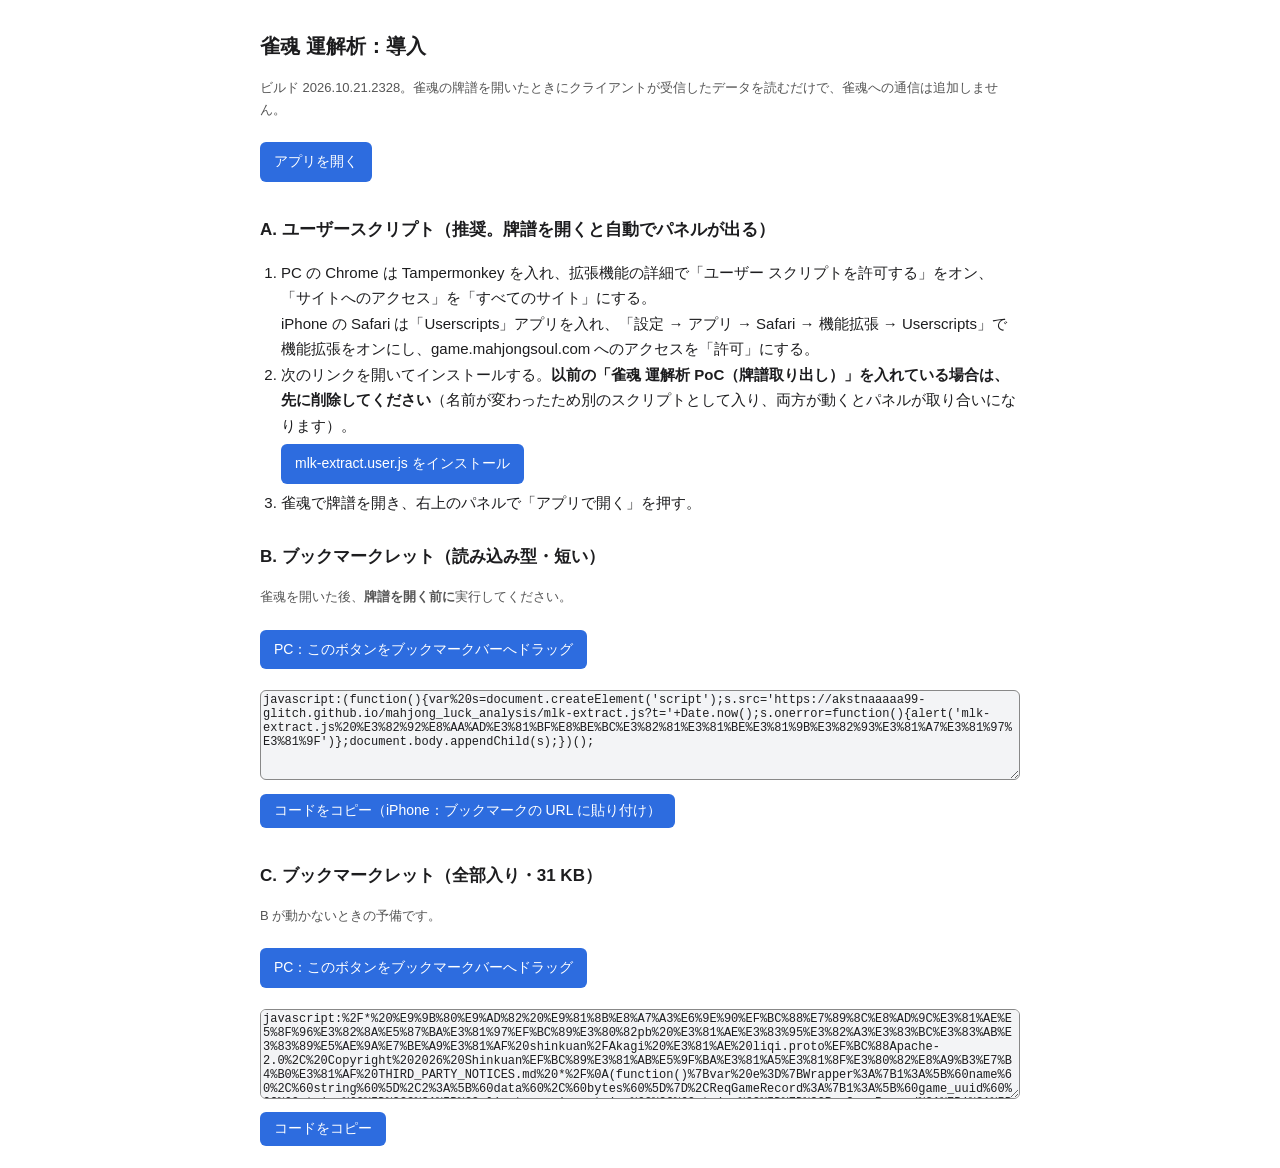
==== install.html @ 174a73cb "アプリとユーザースクリプトを更新（ビルド 2026.10.21.2328）" ====
<!doctype html>
<html lang="ja"><head><meta charset="utf-8">
<meta name="viewport" content="width=device-width,initial-scale=1">
<title>雀魂 運解析の導入</title>
<style>
:root{--bg:#fff;--fg:#1d1d1f;--muted:#555;--box:#f3f4f6;--accent:#2d6cdf}
@media (prefers-color-scheme:dark){:root:not([data-theme="light"]){--bg:#16171b;--fg:#ececec;--muted:#aaa;--box:#24262c;--accent:#6d9dff}}
:root[data-theme="dark"]{--bg:#16171b;--fg:#ececec;--muted:#aaa;--box:#24262c;--accent:#6d9dff}
body{margin:0 auto;max-width:760px;padding:16px;background:var(--bg);color:var(--fg);font:15px/1.7 sans-serif}
h1{font-size:20px} h2{font-size:17px;margin-top:28px}
textarea{width:100%;height:90px;box-sizing:border-box;background:var(--box);color:var(--fg);border:1px solid #888;border-radius:6px;font:12px monospace}
button,a.btn{display:inline-block;margin:6px 0;padding:8px 14px;border:0;border-radius:6px;background:var(--accent);color:#fff;font-size:14px;text-decoration:none;cursor:pointer}
.muted{color:var(--muted);font-size:13px} ol{padding-left:1.4em}
</style></head><body>
<h1>雀魂 運解析：導入</h1>
<p class="muted">ビルド 2026.10.21.2328。雀魂の牌譜を開いたときにクライアントが受信したデータを読むだけで、雀魂への通信は追加しません。</p>
<p><a class="btn" href="https://akstnaaaaa99-glitch.github.io/mahjong_luck_analysis/app/">アプリを開く</a></p>

<h2>A. ユーザースクリプト（推奨。牌譜を開くと自動でパネルが出る）</h2>
<ol>
<li>PC の Chrome は Tampermonkey を入れ、拡張機能の詳細で「ユーザー スクリプトを許可する」をオン、「サイトへのアクセス」を「すべてのサイト」にする。<br>
iPhone の Safari は「Userscripts」アプリを入れ、「設定 → アプリ → Safari → 機能拡張 → Userscripts」で機能拡張をオンにし、game.mahjongsoul.com へのアクセスを「許可」にする。</li>
<li>次のリンクを開いてインストールする。<strong>以前の「雀魂 運解析 PoC（牌譜取り出し）」を入れている場合は、先に削除してください</strong>（名前が変わったため別のスクリプトとして入り、両方が動くとパネルが取り合いになります）。<br><a class="btn" href="mlk-extract.user.js">mlk-extract.user.js をインストール</a></li>
<li>雀魂で牌譜を開き、右上のパネルで「アプリで開く」を押す。</li>
</ol>

<h2>B. ブックマークレット（読み込み型・短い）</h2>
<p class="muted">雀魂を開いた後、<strong>牌譜を開く前に</strong>実行してください。</p>
<p><a class="btn" href="javascript:(function(){var%20s=document.createElement('script');s.src='https://akstnaaaaa99-glitch.github.io/mahjong_luck_analysis/mlk-extract.js?t='+Date.now();s.onerror=function(){alert('mlk-extract.js%20%E3%82%92%E8%AA%AD%E3%81%BF%E8%BE%BC%E3%82%81%E3%81%BE%E3%81%9B%E3%82%93%E3%81%A7%E3%81%97%E3%81%9F')};document.body.appendChild(s);})();">PC：このボタンをブックマークバーへドラッグ</a></p>
<textarea id="loader" readonly>javascript:(function(){var%20s=document.createElement('script');s.src='https://akstnaaaaa99-glitch.github.io/mahjong_luck_analysis/mlk-extract.js?t='+Date.now();s.onerror=function(){alert('mlk-extract.js%20%E3%82%92%E8%AA%AD%E3%81%BF%E8%BE%BC%E3%82%81%E3%81%BE%E3%81%9B%E3%82%93%E3%81%A7%E3%81%97%E3%81%9F')};document.body.appendChild(s);})();</textarea>
<button onclick="copy('loader')">コードをコピー（iPhone：ブックマークの URL に貼り付け）</button>

<h2>C. ブックマークレット（全部入り・31 KB）</h2>
<p class="muted">B が動かないときの予備です。</p>
<p><a class="btn" href="javascript:%2F*%20%E9%9B%80%E9%AD%82%20%E9%81%8B%E8%A7%A3%E6%9E%90%EF%BC%88%E7%89%8C%E8%AD%9C%E3%81%AE%E5%8F%96%E3%82%8A%E5%87%BA%E3%81%97%EF%BC%89%E3%80%82pb%20%E3%81%AE%E3%83%95%E3%82%A3%E3%83%BC%E3%83%AB%E3%83%89%E5%AE%9A%E7%BE%A9%E3%81%AF%20shinkuan%2FAkagi%20%E3%81%AE%20liqi.proto%EF%BC%88Apache-2.0%2C%20Copyright%202026%20Shinkuan%EF%BC%89%E3%81%AB%E5%9F%BA%E3%81%A5%E3%81%8F%E3%80%82%E8%A9%B3%E7%B4%B0%E3%81%AF%20THIRD_PARTY_NOTICES.md%20*%2F%0A(function()%7Bvar%20e%3D%7BWrapper%3A%7B1%3A%5B%60name%60%2C%60string%60%5D%2C2%3A%5B%60data%60%2C%60bytes%60%5D%7D%2CReqGameRecord%3A%7B1%3A%5B%60game_uuid%60%2C%60string%60%5D%2C2%3A%5B%60client_version_string%60%2C%60string%60%5D%7D%2CResGameRecord%3A%7B1%3A%5B%60error%60%2C%60Error%60%5D%2C3%3A%5B%60head%60%2C%60RecordGame%60%5D%2C4%3A%5B%60data%60%2C%60bytes%60%5D%2C5%3A%5B%60data_url%60%2C%60string%60%5D%7D%2CError%3A%7B1%3A%5B%60code%60%2C%60uint32%60%5D%2C6%3A%5B%60message%60%2C%60string%60%5D%7D%2CRecordGame%3A%7B1%3A%5B%60uuid%60%2C%60string%60%5D%2C2%3A%5B%60start_time%60%2C%60uint32%60%5D%2C3%3A%5B%60end_time%60%2C%60uint32%60%5D%2C5%3A%5B%60config%60%2C%60GameConfig%60%5D%2C11%3A%5B%60accounts%60%2C%60AccountInfo%60%2C!0%5D%2C12%3A%5B%60result%60%2C%60GameEndResult%60%5D%2C13%3A%5B%60robots%60%2C%60AccountInfo%60%2C!0%5D%7D%2CAccountInfo%3A%7B1%3A%5B%60account_id%60%2C%60uint32%60%5D%2C2%3A%5B%60seat%60%2C%60uint32%60%5D%2C3%3A%5B%60nickname%60%2C%60string%60%5D%2C7%3A%5B%60level%60%2C%60AccountLevel%60%5D%7D%2CAccountLevel%3A%7B1%3A%5B%60id%60%2C%60uint32%60%5D%2C2%3A%5B%60score%60%2C%60uint32%60%5D%7D%2CGameConfig%3A%7B1%3A%5B%60category%60%2C%60uint32%60%5D%2C2%3A%5B%60mode%60%2C%60GameMode%60%5D%2C3%3A%5B%60meta%60%2C%60GameMetaData%60%5D%7D%2CGameMode%3A%7B1%3A%5B%60mode%60%2C%60uint32%60%5D%2C4%3A%5B%60ai%60%2C%60bool%60%5D%2C6%3A%5B%60detail_rule%60%2C%60GameDetailRule%60%5D%7D%2CGameMetaData%3A%7B1%3A%5B%60room_id%60%2C%60uint32%60%5D%2C2%3A%5B%60mode_id%60%2C%60uint32%60%5D%2C3%3A%5B%60contest_uid%60%2C%60uint32%60%5D%7D%2CGameDetailRule%3A%7B3%3A%5B%60dora_count%60%2C%60uint32%60%5D%2C5%3A%5B%60init_point%60%2C%60uint32%60%5D%7D%2CGameEndResult%3A%7B1%3A%5B%60players%60%2C%60PlayerItem%60%2C!0%5D%7D%2CPlayerItem%3A%7B1%3A%5B%60seat%60%2C%60uint32%60%5D%2C2%3A%5B%60total_point%60%2C%60int32%60%5D%2C3%3A%5B%60part_point_1%60%2C%60int32%60%5D%7D%2CGameDetailRecords%3A%7B1%3A%5B%60records%60%2C%60bytes%60%2C!0%5D%2C2%3A%5B%60version%60%2C%60uint32%60%5D%2C3%3A%5B%60actions%60%2C%60GameAction%60%2C!0%5D%7D%2CGameAction%3A%7B1%3A%5B%60passed%60%2C%60uint32%60%5D%2C2%3A%5B%60type%60%2C%60uint32%60%5D%2C3%3A%5B%60result%60%2C%60bytes%60%5D%7D%2CLiQiSuccess%3A%7B1%3A%5B%60seat%60%2C%60uint32%60%5D%2C2%3A%5B%60score%60%2C%60int32%60%5D%2C3%3A%5B%60liqibang%60%2C%60uint32%60%5D%2C4%3A%5B%60failed%60%2C%60bool%60%5D%7D%2CRecordNewRound%3A%7B1%3A%5B%60chang%60%2C%60uint32%60%5D%2C2%3A%5B%60ju%60%2C%60uint32%60%5D%2C3%3A%5B%60ben%60%2C%60uint32%60%5D%2C4%3A%5B%60dora%60%2C%60string%60%5D%2C5%3A%5B%60scores%60%2C%60int32%60%2C!0%5D%2C6%3A%5B%60liqibang%60%2C%60uint32%60%5D%2C7%3A%5B%60tiles0%60%2C%60string%60%2C!0%5D%2C8%3A%5B%60tiles1%60%2C%60string%60%2C!0%5D%2C9%3A%5B%60tiles2%60%2C%60string%60%2C!0%5D%2C10%3A%5B%60tiles3%60%2C%60string%60%2C!0%5D%2C13%3A%5B%60md5%60%2C%60string%60%5D%2C14%3A%5B%60paishan%60%2C%60string%60%5D%2C15%3A%5B%60left_tile_count%60%2C%60uint32%60%5D%2C16%3A%5B%60doras%60%2C%60string%60%2C!0%5D%2C22%3A%5B%60sha256%60%2C%60string%60%5D%2C24%3A%5B%60saltSha256%60%2C%60string%60%5D%2C25%3A%5B%60salt%60%2C%60string%60%5D%7D%2CRecordDealTile%3A%7B1%3A%5B%60seat%60%2C%60uint32%60%5D%2C2%3A%5B%60tile%60%2C%60string%60%5D%2C3%3A%5B%60left_tile_count%60%2C%60uint32%60%5D%2C5%3A%5B%60liqi%60%2C%60LiQiSuccess%60%5D%2C6%3A%5B%60doras%60%2C%60string%60%2C!0%5D%7D%2CRecordDiscardTile%3A%7B1%3A%5B%60seat%60%2C%60uint32%60%5D%2C2%3A%5B%60tile%60%2C%60string%60%5D%2C3%3A%5B%60is_liqi%60%2C%60bool%60%5D%2C5%3A%5B%60moqie%60%2C%60bool%60%5D%2C8%3A%5B%60doras%60%2C%60string%60%2C!0%5D%2C9%3A%5B%60is_wliqi%60%2C%60bool%60%5D%7D%2CRecordChiPengGang%3A%7B1%3A%5B%60seat%60%2C%60uint32%60%5D%2C2%3A%5B%60type%60%2C%60uint32%60%5D%2C3%3A%5B%60tiles%60%2C%60string%60%2C!0%5D%2C4%3A%5B%60froms%60%2C%60uint32%60%2C!0%5D%2C5%3A%5B%60liqi%60%2C%60LiQiSuccess%60%5D%7D%2CRecordAnGangAddGang%3A%7B1%3A%5B%60seat%60%2C%60uint32%60%5D%2C2%3A%5B%60type%60%2C%60uint32%60%5D%2C3%3A%5B%60tiles%60%2C%60string%60%5D%2C6%3A%5B%60doras%60%2C%60string%60%2C!0%5D%7D%2CRecordBaBei%3A%7B1%3A%5B%60seat%60%2C%60uint32%60%5D%2C6%3A%5B%60doras%60%2C%60string%60%2C!0%5D%2C8%3A%5B%60moqie%60%2C%60bool%60%5D%7D%2CRecordHule%3A%7B1%3A%5B%60hules%60%2C%60HuleInfo%60%2C!0%5D%2C2%3A%5B%60old_scores%60%2C%60int32%60%2C!0%5D%2C3%3A%5B%60delta_scores%60%2C%60int32%60%2C!0%5D%2C5%3A%5B%60scores%60%2C%60int32%60%2C!0%5D%2C7%3A%5B%60doras%60%2C%60string%60%2C!0%5D%2C9%3A%5B%60baopai%60%2C%60int32%60%5D%7D%2CHuleInfo%3A%7B1%3A%5B%60hand%60%2C%60string%60%2C!0%5D%2C2%3A%5B%60ming%60%2C%60string%60%2C!0%5D%2C3%3A%5B%60hu_tile%60%2C%60string%60%5D%2C4%3A%5B%60seat%60%2C%60uint32%60%5D%2C5%3A%5B%60zimo%60%2C%60bool%60%5D%2C6%3A%5B%60qinjia%60%2C%60bool%60%5D%2C7%3A%5B%60liqi%60%2C%60bool%60%5D%2C8%3A%5B%60doras%60%2C%60string%60%2C!0%5D%2C9%3A%5B%60li_doras%60%2C%60string%60%2C!0%5D%2C10%3A%5B%60yiman%60%2C%60bool%60%5D%2C11%3A%5B%60count%60%2C%60uint32%60%5D%2C12%3A%5B%60fans%60%2C%60FanInfo%60%2C!0%5D%2C13%3A%5B%60fu%60%2C%60uint32%60%5D%2C15%3A%5B%60point_rong%60%2C%60uint32%60%5D%2C16%3A%5B%60point_zimo_qin%60%2C%60uint32%60%5D%2C17%3A%5B%60point_zimo_xian%60%2C%60uint32%60%5D%2C19%3A%5B%60point_sum%60%2C%60uint32%60%5D%2C21%3A%5B%60baopai%60%2C%60uint32%60%5D%2C22%3A%5B%60baopai_seats%60%2C%60uint32%60%2C!0%5D%7D%2CFanInfo%3A%7B1%3A%5B%60name%60%2C%60string%60%5D%2C2%3A%5B%60val%60%2C%60uint32%60%5D%2C3%3A%5B%60id%60%2C%60uint32%60%5D%7D%2CRecordNoTile%3A%7B1%3A%5B%60liujumanguan%60%2C%60bool%60%5D%2C2%3A%5B%60players%60%2C%60NoTilePlayerInfo%60%2C!0%5D%2C3%3A%5B%60scores%60%2C%60NoTileScoreInfo%60%2C!0%5D%7D%2CNoTilePlayerInfo%3A%7B3%3A%5B%60tingpai%60%2C%60bool%60%5D%2C4%3A%5B%60hand%60%2C%60string%60%2C!0%5D%7D%2CNoTileScoreInfo%3A%7B1%3A%5B%60seat%60%2C%60uint32%60%5D%2C2%3A%5B%60old_scores%60%2C%60int32%60%2C!0%5D%2C3%3A%5B%60delta_scores%60%2C%60int32%60%2C!0%5D%7D%2CRecordLiuJu%3A%7B1%3A%5B%60type%60%2C%60uint32%60%5D%2C3%3A%5B%60seat%60%2C%60uint32%60%5D%2C4%3A%5B%60tiles%60%2C%60string%60%2C!0%5D%2C5%3A%5B%60liqi%60%2C%60LiQiSuccess%60%5D%7D%7D%2Ct%3Dnew%20Set(%5B%60string%60%2C%60bytes%60%2C%60uint32%60%2C%60int32%60%2C%60bool%60%5D)%2Cn%3Dnew%20TextDecoder(%60utf-8%60)%2Cr%3Dclass%7Bconstructor(e)%7Bthis.buf%3De%2Cthis.pos%3D0%7Dvarint()%7Blet%20e%3D0%2Ct%3D0%2Cn%3D0%2Cr%3Bdo%7Bif(this.pos%3E%3Dthis.buf.length)throw%20Error(%60varint%20%E3%81%8C%E9%80%94%E4%B8%AD%E3%81%A7%E7%B5%82%E3%82%8F%E3%81%A3%E3%81%A6%E3%81%84%E3%82%8B%60)%3Bif(r%3Dthis.buf%5Bthis.pos%2B%2B%5D%2Cn%3C28%3Fe%7C%3D(r%26127)%3C%3Cn%3An%3D%3D%3D28%3F(e%7C%3D(r%2615)%3C%3C28%2Ct%7C%3D(r%26127)%3E%3E%3E4)%3At%7C%3D(r%26127)%3C%3Cn-32%2Cn%2B%3D7%2Cn%3E70)throw%20Error(%60varint%20%E3%81%8C%E9%95%B7%E3%81%99%E3%81%8E%E3%82%8B%60)%7Dwhile(r%26128)%3Breturn%7Blo%3Ae%3E%3E%3E0%2Chi%3At%3E%3E%3E0%7D%7Dbytes()%7Blet%20e%3Dthis.varint().lo%3Bif(this.pos%2Be%3Ethis.buf.length)throw%20Error(%60%E9%95%B7%E3%81%95%E4%BB%98%E3%81%8D%E3%83%95%E3%82%A3%E3%83%BC%E3%83%AB%E3%83%89%E3%81%8C%E3%83%87%E3%83%BC%E3%82%BF%E6%9C%AB%E5%B0%BE%E3%82%92%E8%B6%85%E3%81%88%E3%81%A6%E3%81%84%E3%82%8B%60)%3Blet%20t%3Dthis.buf.subarray(this.pos%2Cthis.pos%2Be)%3Breturn%20this.pos%2B%3De%2Ct%7Dskip(e)%7Bif(e%3D%3D%3D0)this.varint()%3Belse%20if(e%3D%3D%3D1)this.pos%2B%3D8%3Belse%20if(e%3D%3D%3D2)this.bytes()%3Belse%20if(e%3D%3D%3D5)this.pos%2B%3D4%3Belse%20throw%20Error(%60%E6%9C%AA%E5%AF%BE%E5%BF%9C%E3%81%AE%20wire%20type%3A%20%24%7Be%7D%60)%7D%7D%3Bfunction%20i(e%2Ct)%7Bif(e%3D%3D%3D%60uint32%60)return%20t.lo%3Bif(e%3D%3D%3D%60int32%60)return%20t.lo%7C0%3Bif(e%3D%3D%3D%60bool%60)return%20t.lo!%3D%3D0%3Bthrow%20Error(%60varint%20%E3%81%A7%E8%AA%AD%E3%82%81%E3%81%AA%E3%81%84%E5%9E%8B%3A%20%24%7Be%7D%60)%7Dfunction%20a(e)%7Blet%20n%3D%7B%7D%3Bfor(let%20r%20of%20Object.values(e))%7Blet%5Be%2Ci%2Ca%5D%3Dr%3Bn%5Be%5D%3Da%3F%5B%5D%3Ai%3D%3D%3D%60string%60%3F%60%60%3Ai%3D%3D%3D%60bytes%60%3Fnew%20Uint8Array%3Ai%3D%3D%3D%60bool%60%3F!1%3At.has(i)%3F0%3Anull%7Dreturn%20n%7Dfunction%20o(s%2Cc)%7Blet%20l%3De%5Bs%5D%3Bif(!l)throw%20Error(%60%E6%9C%AA%E5%AE%9A%E7%BE%A9%E3%81%AE%E3%83%A1%E3%83%83%E3%82%BB%E3%83%BC%E3%82%B8%3A%20%24%7Bs%7D%60)%3Blet%20u%3Dnew%20r(c)%2Cd%3Da(l)%3Bfor(%3Bu.pos%3Cc.length%3B)%7Blet%20e%3Du.varint().lo%2Ca%3De%3E%3E%3E3%2Cs%3De%267%2Cc%3Dl%5Ba%5D%3Bif(!c)%7Bu.skip(s)%3Bcontinue%7Dlet%5Bf%2Cp%2Cm%5D%3Dc%2Ch%3Bif(p%3D%3D%3D%60string%60)h%3Dn.decode(u.bytes())%3Belse%20if(p%3D%3D%3D%60bytes%60)h%3Du.bytes()%3Belse%20if(t.has(p))%7Bif(s%3D%3D%3D2%26%26m)%7Blet%20e%3Dnew%20r(u.bytes())%3Bfor(%3Be.pos%3Ce.buf.length%3B)d%5Bf%5D.push(i(p%2Ce.varint()))%3Bcontinue%7Dh%3Di(p%2Cu.varint())%7Delse%20h%3Do(p%2Cu.bytes())%3Bm%3Fd%5Bf%5D.push(h)%3Ad%5Bf%5D%3Dh%7Dreturn%20d%7Dvar%20s%3D%5B132%2C94%2C78%2C66%2C57%2C162%2C31%2C96%2C28%5D%3Bfunction%20c(e)%7Blet%20t%3Dnew%20Uint8Array(e.length)%2Cn%3D23%5Ee.length%3Bfor(let%20r%3D0%3Br%3Ce.length%3Br%2B%2B)t%5Br%5D%3De%5Br%5D%5En%2B5*r%2Bs%5Br%259%5D%26255%3Breturn%20t%7Dfunction%20l(t%2Cn)%7Blet%20r%3Do(%60Wrapper%60%2Ct)%2Ci%3DString(r.name).replace(%2F%5E%5C.lq%5C.%2F%2C%60%60)%3Bif(!e%5Bi%5D)return%20n.push(%60%E6%9C%AA%E5%AF%BE%E5%BF%9C%E3%81%AE%E3%83%AC%E3%82%B3%E3%83%BC%E3%83%89%E5%9E%8B%3A%20%24%7Br.name%7D%60)%2C%7B_type%3Ai%7D%3Blet%20a%3Btry%7Ba%3Do(i%2Cr.data)%7Dcatch%7Ba%3Do(i%2Cc(r.data))%2Cn.push(%60XOR%20%E3%82%92%E5%A4%96%E3%81%97%E3%81%A6%E8%A7%A3%E8%AA%AD%E3%81%97%E3%81%9F%3A%20%24%7Bi%7D%60)%7Dreturn%20a._type%3Di%2Ca%7Dfunction%20u(e)%7Blet%20t%3D%5B%5D%2Cn%3Do(%60ResGameRecord%60%2Ce)%3Bif(n.error%26%26n.error.code)throw%20Error(%60%E9%9B%80%E9%AD%82%E3%81%8C%E3%82%A8%E3%83%A9%E3%83%BC%E3%82%92%E8%BF%94%E3%81%97%E3%81%9F%3A%20code%3D%24%7Bn.error.code%7D%60)%3Bif(!n.head)throw%20Error(%60%E7%89%8C%E8%AD%9C%E3%81%AE%E3%83%98%E3%83%83%E3%83%80%E3%81%8C%E3%81%AA%E3%81%84%60)%3Bif(!n.data.length)throw%20Error(n.data_url%3F%60%E5%8F%A4%E3%81%84%E5%BD%A2%E5%BC%8F%E3%81%AE%E7%89%8C%E8%AD%9C%EF%BC%88data_url%EF%BC%89%E3%81%AB%E3%81%AF%E5%AF%BE%E5%BF%9C%E3%81%97%E3%81%A6%E3%81%84%E3%81%AA%E3%81%84%60%3A%60%E7%89%8C%E8%AD%9C%E3%81%AE%E6%9C%AC%E4%BD%93%E3%81%8C%E7%A9%BA%60)%3Blet%20r%3Do(%60GameDetailRecords%60%2Co(%60Wrapper%60%2Cn.data).data)%2Ci%3Dr.version%3C210715%26%26r.records.length%3Fr.records%3Ar.actions.filter(e%3D%3Ee.result.length).map(e%3D%3Ee.result)%3Breturn%7Bhead%3An.head%2Cversion%3Ar.version%2Crecords%3Ai.map(e%3D%3El(e%2Ct))%2Cwarnings%3At%7D%7Dvar%20d%3D%7BNOTIFY%3A1%2CREQUEST%3A2%2CRESPONSE%3A3%7D%3Bfunction%20f(e)%7Bif(!e%7C%7Ce.length%3C1)return%20null%3Blet%20t%3De%5B0%5D%3Breturn%20t%3D%3D%3Dd.NOTIFY%3F%7Bkind%3At%2Cindex%3Anull%2Cbody%3Ae.subarray(1)%7D%3A(t%3D%3D%3Dd.REQUEST%7C%7Ct%3D%3D%3Dd.RESPONSE)%26%26e.length%3E%3D3%3F%7Bkind%3At%2Cindex%3Ae%5B1%5D%7Ce%5B2%5D%3C%3C8%2Cbody%3Ae.subarray(3)%7D%3Anull%7Dvar%20p%3D%60__mlkCapture%60%2Cm%3D%60.lq.Lobby.fetchGameRecord%60%3Bfunction%20h(e)%7Breturn%20e%20instanceof%20ArrayBuffer%3Fnew%20Uint8Array(e)%3AArrayBuffer.isView(e)%3Fnew%20Uint8Array(e.buffer%2Ce.byteOffset%2Ce.byteLength)%3Anull%7Dfunction%20g(e%2Ct%2Cn)%7Be.push(t)%2Ce.length%3En%26%26e.shift()%7Dfunction%20_()%7Blet%20e%3DglobalThis%2Ct%3De%5Bp%5D%3Bif(t)return%20t%3Blet%20n%3D%7BinstalledAt%3Anew%20Date().toISOString()%2Csockets%3A0%2CframesSent%3A0%2CframesReceived%3A0%2CrecentMethods%3A%5B%5D%2Crecords%3A%5B%5D%2Cerrors%3A%5B%5D%2Clisteners%3A%5B%5D%2ConRecord(e)%7Bn.listeners.push(e)%7D%2Clatest()%7Breturn%20n.records%5Bn.records.length-1%5D%3F%3Fnull%7D%7D%2Cr%3D(e%2Ct)%3D%3E%7Blet%20r%3Dh(t)%3Bif(!r)return%3Bn.framesSent%2B%2B%3Blet%20i%3Df(r)%3Bif(!i%7C%7Ci.kind!%3D%3Dd.REQUEST%7C%7Ci.index%3D%3D%3Dnull)return%3Blet%20a%3Do(%60Wrapper%60%2Ci.body)%3Bif(g(n.recentMethods%2Ca.name%2C20)%2Ca.name!%3D%3Dm)return%3Blet%20s%3Do(%60ReqGameRecord%60%2Ca.data)%3Be.__mlkPending%3De.__mlkPending%3F%3F%7B%7D%2Ce.__mlkPending%5Bi.index%5D%3Ds.game_uuid%7D%2Ci%3D(e%2Ct)%3D%3E%7Blet%20r%3Dh(t)%3Bif(!r)return%3Bn.framesReceived%2B%2B%3Blet%20i%3Df(r)%3Bif(!i%7C%7Ci.kind!%3D%3Dd.RESPONSE%7C%7Ci.index%3D%3D%3Dnull)return%3Blet%20a%3De.__mlkPending%3Bif(!a%7C%7C!(i.index%20in%20a))return%3Blet%20s%3Da%5Bi.index%5D%3Bdelete%20a%5Bi.index%5D%3Blet%20c%3Do(%60Wrapper%60%2Ci.body)%2Cl%3D%7Buuid%3As%2CcapturedAt%3Anew%20Date().toISOString()%2Cbytes%3Anew%20Uint8Array(c.data)%7D%3Bn.records.push(l)%3Bfor(let%20e%20of%20n.listeners)try%7Be(l)%7Dcatch%7B%7D%7D%2Ca%3De%3D%3E(...t)%3D%3E%7Btry%7Be(...t)%7Dcatch(e)%7Bg(n.errors%2CString(e%3F.message%3F%3Fe)%2C20)%7D%7D%2Cs%3Da(r)%2Cc%3Da(i)%2Cl%3DWebSocket.prototype%2Cu%3Dl.send%3Breturn%20l.send%3Dfunction(e)%7Breturn%20this.__mlkHooked%7C%7C(this.__mlkHooked%3D!0%2Cn.sockets%2B%2B%2Cthis.addEventListener(%60message%60%2Ce%3D%3Ec(this%2Ce.data)))%2Cs(this%2Ce)%2Cu.call(this%2Ce)%7D%2Ce%5Bp%5D%3Dn%2Cn%7Dvar%20v%3D60%3Bfunction%20y(e)%7Blet%20t%3DparseInt(e.charAt(0)%2C10)%2Cn%3D%7Bm%3A1%2Cp%3A2%2Cs%3A3%2Cz%3A4%7D%5Be.charAt(1)%5D%3Bif(Number.isNaN(t)%7C%7C!n)throw%20Error(%60%E4%B8%8D%E6%98%8E%E3%81%AA%E7%89%8C%3A%20%24%7Be%7D%60)%3Breturn%20t%3D%3D%3D0%3F50%2Bn%3An*10%2Bt%7Dvar%20b%3De%3D%3Ee%3E50%3F(e-50)*10%2B5%3Ae%3Bfunction%20x(e%2Ct%2Cn%2Cr)%7Blet%20i%3De.indexOf(t)%3Bi%3C0%3Fn.push(%60%24%7Br%7D%3A%20%E6%89%8B%E7%89%8C%E3%81%AB%20%24%7Bt%7D%20%E3%81%8C%E3%81%AA%E3%81%84%60)%3Ae.splice(i%2C1)%7Dvar%20S%3D(e%2Ct)%3D%3E(e-t%2B4)%254%3Bfunction%20C(e)%7Blet%20t%3Breturn%20t%3De.zimo%3Fe.qinjia%3F%60%24%7Be.point_zimo_xian%7D%E7%82%B9%E2%88%80%60%3A%60%24%7Be.point_zimo_xian%7D-%24%7Be.point_zimo_qin%7D%E7%82%B9%60%3A%60%24%7Be.point_rong%7D%E7%82%B9%60%2Ce.yiman%3F%60%E5%BD%B9%E6%BA%80%24%7Bt%7D%60%3Ae.count%3E%3D13%3F%60%E6%95%B0%E3%81%88%E5%BD%B9%E6%BA%80%24%7Bt%7D%60%3Ae.count%3E%3D11%3F%60%E4%B8%89%E5%80%8D%E6%BA%80%24%7Bt%7D%60%3Ae.count%3E%3D8%3F%60%E5%80%8D%E6%BA%80%24%7Bt%7D%60%3Ae.count%3E%3D6%3F%60%E8%B7%B3%E6%BA%80%24%7Bt%7D%60%3Ae.count%3E%3D5%7C%7Ce.count%3E%3D4%26%26e.fu%3E%3D40%7C%7Ce.count%3E%3D3%26%26e.fu%3E%3D70%3F%60%E6%BA%80%E8%B2%AB%24%7Bt%7D%60%3A%60%24%7Be.fu%7D%E7%AC%A6%24%7Be.count%7D%E9%A3%9C%24%7Bt%7D%60%7Dfunction%20w(e)%7Breturn%20e.fans.map(t%3D%3E%60%24%7Bt.name%7C%7C%60%E5%BD%B9ID%24%7Bt.id%7D%60%7D(%24%7Be.yiman%3F%60%E5%BD%B9%E6%BA%80%60%3A%60%24%7Bt.val%7D%E9%A3%9C%60%7D)%60)%7Dfunction%20T(e%2Ct)%7Blet%20n%3D%5B%60%E5%92%8C%E4%BA%86%60%5D%2Cr%3Dt.lastActorSeat%2Ci%3De.hules%2Ca%3D%5B...i%5D.sort((e%2Ct)%3D%3ES(e.seat%2Cr)-S(t.seat%2Cr))%5B0%5D%3Bfor(let%20o%20of%20i)%7Blet%20s%3D%5B0%2C0%2C0%2C0%5D%3Bif(i.length%3D%3D%3D1%26%26e.delta_scores.length%3D%3D%3D4)s%3D%5B...e.delta_scores%5D%3Belse%7Blet%20e%3Do%3D%3D%3Da%2Cn%3De%3Ft.honba%3A0%2Ci%3De%3F(t.kyotaku%2Bt.riichiThisRound)*1e3%3A0%3Bif(o.zimo)for(let%20e%3D0%3Be%3C4%3Be%2B%2B)%7Bif(e%3D%3D%3Do.seat)continue%3Blet%20r%3D(e%3D%3D%3Dt.dealer%3Fo.point_zimo_qin%3Ao.point_zimo_xian)%2Bn*100%3Bo.qinjia%26%26(r%3Do.point_zimo_xian%2Bn*100)%2Cs%5Be%5D-%3Dr%2Cs%5Bo.seat%5D%2B%3Dr%7Delse%20s%5Br%5D-%3Do.point_rong%2Bn*300%2Cs%5Bo.seat%5D%2B%3Do.point_rong%2Bn*300%3Bs%5Bo.seat%5D%2B%3Di%7Dn.push(s%2C%5Bo.seat%2Co.zimo%3Fo.seat%3Ar%2Co.seat%2CC(o)%2C...w(o)%5D)%7Dreturn%20n%7Dvar%20E%3D%7B1%3A%60%E4%B9%9D%E7%A8%AE%E4%B9%9D%E7%89%8C%60%2C2%3A%60%E5%9B%9B%E9%A2%A8%E9%80%A3%E6%89%93%60%2C3%3A%60%E5%9B%9B%E6%A7%93%E6%95%A3%E4%BA%86%60%2C4%3A%60%E5%9B%9B%E5%AE%B6%E7%AB%8B%E7%9B%B4%60%2C5%3A%60%E4%B8%89%E5%AE%B6%E5%92%8C%E4%BA%86%60%7D%3Bfunction%20D(e)%7Blet%20t%3D%7Bround%3A%5Be.chang*4%2Be.ju%2Ce.ben%2Ce.liqibang%5D%2Chonba%3Ae.ben%2Ckyotaku%3Ae.liqibang%2Cdealer%3Ae.ju%2Cscores%3Ae.scores.slice(0%2C4)%2Cdoras%3A(e.doras.length%3Fe.doras%3Ae.dora%3F%5Be.dora%5D%3A%5B%5D).map(y)%2Chaipai%3A%5B%5D%2Cdraws%3A%5B%5B%5D%2C%5B%5D%2C%5B%5D%2C%5B%5D%5D%2Cdiscards%3A%5B%5B%5D%2C%5B%5D%2C%5B%5D%2C%5B%5D%5D%2Chands%3A%5B%5D%2ClastDrawn%3A%5Bnull%2Cnull%2Cnull%2Cnull%5D%2ClastActorSeat%3Ae.ju%2CriichiThisRound%3A0%2Cpaishan%3Ae.paishan%7C%7Cnull%2Cmd5%3Ae.md5%7C%7Cnull%2CpendingKans%3A%5B%5D%2CdoraReveals%3A%5B%5D%7D%3Bfor(let%20n%3D0%3Bn%3C4%3Bn%2B%2B)%7Blet%20r%3De%5B%60tiles%24%7Bn%7D%60%5D.map(y)%3Bif(n%3D%3D%3De.ju)%7Blet%20e%3Dr.pop()%3Bt.draws%5Bn%5D.push(e)%2Ct.lastDrawn%5Bn%5D%3De%2Ct.hands.push(%5B...r%2Ce%5D)%7Delse%20t.hands.push(%5B...r%5D)%3Bt.haipai.push(r)%7Dfor(%3Bt.scores.length%3C4%3B)t.scores.push(0)%3Breturn%20t%7Dfunction%20O(e%2Ct%2Cn%2Cr)%7Bif(!(!t%7C%7Ct.length%3C%3De.doras.length))%7Bfor(let%20i%3De.doras.length%3Bi%3Ct.length%3Bi%2B%2B)%7Blet%20t%3De.pendingKans.shift()%3Be.doraReveals.push(%7Bat%3An%2Cseat%3Ar%2Ckan%3At%3F.type%3F%3Fnull%2Ckan_seat%3At%3F.seat%3F%3Fnull%7D)%7De.doras%3Dt.map(y)%7D%7Dfunction%20k(e%2Ct)%7Bt%26%26!t.failed%26%26e.riichiThisRound%2B%2B%7Dfunction%20A(e%2Ct%2Cn)%7Blet%20r%3D%5Be.round%2Ce.scores%2Ce.doras%2Ct%5D%3Bfor(let%20t%3D0%3Bt%3C4%3Bt%2B%2B)r.push(e.haipai%5Bt%5D%2Ce.draws%5Bt%5D%2Ce.discards%5Bt%5D)%3Breturn%20r.push(n)%2Cr%7Dfunction%20j(e)%7Blet%20t%3De.head%2Cn%3D%5B...e.warnings%5D%2Cr%3D%5B%5D%2Ci%3D%5B%5D%2Ca%3D%5B%5D%2Co%3D%5B%5D%2Cs%3Dnull%2Cc%3D()%3D%3E%7Bif(!s)throw%20Error(%60%E5%B1%80%E3%81%AE%E9%96%8B%E5%A7%8B%E3%82%88%E3%82%8A%E5%89%8D%E3%81%AB%E3%83%AC%E3%82%B3%E3%83%BC%E3%83%89%E3%81%8C%E3%81%82%E3%82%8B%60)%3Breturn%20s%7D%3Be.records.forEach((e%2Ct)%3D%3E%7Blet%20l%3D%60%23%24%7Bt%7D%20%24%7Be._type%7D%60%3Bswitch(e._type)%7Bcase%60RecordNewRound%60%3As%3DD(e)%3Breturn%3Bcase%60RecordDealTile%60%3A%7Blet%20t%3Dc()%3Bk(t%2Ce.liqi)%2CO(t%2Ce.doras%2C%60draw%60%2Ce.seat)%3Blet%20n%3Dy(e.tile)%3Bt.draws%5Be.seat%5D.push(n)%2Ct.hands%5Be.seat%5D.push(n)%2Ct.lastDrawn%5Be.seat%5D%3Dn%3Breturn%7Dcase%60RecordDiscardTile%60%3A%7Blet%20t%3Dc()%2Cr%3Dy(e.tile)%2Ci%3De.moqie%26%26t.lastDrawn%5Be.seat%5D%3D%3D%3Dr%3Fv%3Ar%3B(e.is_liqi%7C%7Ce.is_wliqi)%26%26(i%3D%60r%24%7Bi%7D%60)%2Ct.discards%5Be.seat%5D.push(i)%2Cx(t.hands%5Be.seat%5D%2Cr%2Cn%2Cl)%2Ct.lastDrawn%5Be.seat%5D%3Dnull%2Ct.lastActorSeat%3De.seat%2CO(t%2Ce.doras%2C%60discard%60%2Ce.seat)%3Breturn%7Dcase%60RecordChiPengGang%60%3A%7Blet%20t%3Dc()%3Bk(t%2Ce.liqi)%3Blet%20r%3De.seat%2Ci%3De.tiles.map(y)%2Ca%3De.froms.findIndex(e%3D%3Ee!%3D%3Dr)%3Ba%3C0%26%26(n.push(%60%24%7Bl%7D%3A%20%E9%B3%B4%E3%81%84%E3%81%9F%E7%89%8C%E3%81%8C%E7%89%B9%E5%AE%9A%E3%81%A7%E3%81%8D%E3%81%AA%E3%81%84%60)%2Ca%3Di.length-1)%3Blet%20o%3Di%5Ba%5D%2Cs%3De.froms%5Ba%5D%2Cu%3Di.filter((e%2Ct)%3D%3Et!%3D%3Da)%3Bu.forEach(e%3D%3Ex(t.hands%5Br%5D%2Ce%2Cn%2Cl))%3Blet%20d%3Bif(e.type%3D%3D%3D0)d%3D%60c%24%7Bo%7D%24%7Bu.join(%60%60)%7D%60%3Belse%7Blet%20t%3DS(r%2Cs)%2Cn%3De.type%3D%3D%3D1%3Ft-1%3At%3D%3D%3D3%3F3%3At-1%2Ci%3Du.map(String)%3Bi.splice(n%2C0%2C%60%24%7Be.type%3D%3D%3D1%3F%60p%60%3A%60m%60%7D%24%7Bo%7D%60)%2Cd%3Di.join(%60%60)%7Dt.draws%5Br%5D.push(d)%2Ct.lastDrawn%5Br%5D%3Dnull%2Ce.type%3D%3D%3D2%26%26(t.discards%5Br%5D.push(0)%2Ct.pendingKans.push(%7Btype%3A%60minkan%60%2Cseat%3Ar%7D))%3Breturn%7Dcase%60RecordAnGangAddGang%60%3A%7Blet%20t%3Dc()%2Cr%3De.seat%2Ci%3Dy(e.tiles)%3Bif(t.lastActorSeat%3Dr%2C(e.type%3D%3D%3D3%7C%7Ce.type%3D%3D%3D2)%26%26t.pendingKans.push(%7Btype%3Ae.type%3D%3D%3D3%3F%60ankan%60%3A%60kakan%60%2Cseat%3Ar%7D)%2Ce.type%3D%3D%3D3)%7Blet%20e%3Dt.hands%5Br%5D.filter(e%3D%3Eb(e)%3D%3D%3Db(i))%3Be.length!%3D%3D4%26%26n.push(%60%24%7Bl%7D%3A%20%E6%9A%97%E6%A7%93%E3%81%AE%E7%89%8C%E3%81%8C4%E6%9E%9A%E3%81%9D%E3%82%8D%E3%81%A3%E3%81%A6%E3%81%84%E3%81%AA%E3%81%84%EF%BC%88%24%7Be.length%7D%E6%9E%9A%EF%BC%89%60)%2Ce.sort((e%2Ct)%3D%3Ee-t)%2Ce.forEach(e%3D%3Ex(t.hands%5Br%5D%2Ce%2Cn%2Cl))%3Blet%20a%3De.pop()%3Bt.discards%5Br%5D.push(%60%24%7Be.join(%60%60)%7Da%24%7Ba%7D%60)%7Delse%20if(e.type%3D%3D%3D2)%7Blet%20e%3Dt.draws%5Br%5D.find(e%3D%3E%7Bif(typeof%20e!%3D%60string%60)return!1%3Blet%20t%3De.indexOf(%60p%60)%3Breturn%20t%3E%3D0%26%26b(parseInt(e.substr(t%2B1%2C2)%2C10))%3D%3D%3Db(i)%7D)%3Be%7C%7C(n.push(%60%24%7Bl%7D%3A%20%E5%8A%A0%E6%A7%93%E3%81%AE%E5%85%83%E3%81%AB%E3%81%AA%E3%82%8B%E3%83%9D%E3%83%B3%E3%81%8C%E3%81%AA%E3%81%84%60)%2Ce%3D%60p%24%7Bi%7D%24%7Bi%7D%24%7Bi%7D%60)%2Ct.discards%5Br%5D.push(e.replace(%60p%60%2C%60k%24%7Bi%7D%60))%2Cx(t.hands%5Br%5D%2Ci%2Cn%2Cl)%7Delse%20n.push(%60%24%7Bl%7D%3A%20%E6%9C%AA%E5%AF%BE%E5%BF%9C%E3%81%AE%E6%A7%93%E3%81%AE%E7%A8%AE%E9%A1%9E%20%24%7Be.type%7D%60)%3Bt.lastDrawn%5Br%5D%3Dnull%2CO(t%2Ce.doras%2Ce.type%3D%3D%3D3%3F%60ankan%60%3A%60kakan%60%2Cr)%3Breturn%7Dcase%60RecordBaBei%60%3An.push(%60%24%7Bl%7D%3A%20%E4%B8%89%E4%BA%BA%E9%BA%BB%E9%9B%80%E3%81%AE%E6%8A%9C%E3%81%8D%E3%83%89%E3%83%A9%E3%81%AF%E5%AF%BE%E8%B1%A1%E5%A4%96%60)%3Breturn%3Bcase%60RecordHule%60%3A%7Blet%20t%3Dc()%2Cn%3D%5B%5D%3Bfor(let%20t%20of%20e.hules)t.li_doras.length%3En.length%26%26(n%3Dt.li_doras.map(y))%3BO(t%2Ce.doras%2C%60hule%60%2Ct.lastActorSeat)%2Cr.push(A(t%2Cn%2CT(e%2Ct)))%2Ci.push(t.paishan)%2Ca.push(t.md5)%2Co.push(t.doraReveals)%3Breturn%7Dcase%60RecordNoTile%60%3A%7Blet%20t%3Dc()%2Cn%3D%5B0%2C0%2C0%2C0%5D%3Bfor(let%20t%20of%20e.scores)t.delta_scores.forEach((e%2Ct)%3D%3En%5Bt%5D%2B%3De)%3Blet%20s%3De.players.map(e%3D%3Ee.tingpai)%2Cl%3De.liujumanguan%3F%60%E6%B5%81%E3%81%97%E6%BA%80%E8%B2%AB%60%3As.length%3D%3D%3D4%26%26s.every(Boolean)%3F%60%E5%85%A8%E5%93%A1%E8%81%B4%E7%89%8C%60%3As.length%3D%3D%3D4%26%26!s.some(Boolean)%3F%60%E5%85%A8%E5%93%A1%E4%B8%8D%E8%81%B4%60%3A%60%E6%B5%81%E5%B1%80%60%3Br.push(A(t%2C%5B%5D%2C%5Bl%2Cn%5D))%2Ci.push(t.paishan)%2Ca.push(t.md5)%2Co.push(t.doraReveals)%3Breturn%7Dcase%60RecordLiuJu%60%3A%7Blet%20t%3Dc()%3Bk(t%2Ce.liqi)%3Blet%20s%3DE%5Be.type%5D%3Bs%7C%7C(n.push(%60%24%7Bl%7D%3A%20%E6%9C%AA%E7%9F%A5%E3%81%AE%E9%80%94%E4%B8%AD%E6%B5%81%E5%B1%80%20type%3D%24%7Be.type%7D%60)%2Cs%3D%60%E6%B5%81%E5%B1%80%60)%2Cr.push(A(t%2C%5B%5D%2C%5Bs%5D))%2Ci.push(t.paishan)%2Ca.push(t.md5)%2Co.push(t.doraReveals)%3Breturn%7Ddefault%3An.push(%60%24%7Bl%7D%3A%20%E5%A4%89%E6%8F%9B%E3%81%97%E3%81%AA%E3%81%84%E3%83%AC%E3%82%B3%E3%83%BC%E3%83%89%60)%7D%7D)%3Blet%20l%3D%5B%60%60%2C%60%60%2C%60%60%2C%60%60%5D%2Cu%3D%5B0%2C0%2C0%2C0%5D%3Bfor(let%20e%20of%5B...t.accounts%3F%3F%5B%5D%2C...t.robots%3F%3F%5B%5D%5D)l%5Be.seat%5D%3De.nickname%7C%7C%60AI%60%2Cu%5Be.seat%5D%3De.level%3Fe.level.score%3A0%3Blet%20d%3D%5B0%2C0%2C0%2C0%2C0%2C0%2C0%2C0%5D%3Bfor(let%20e%20of%20t.result%3F.players%3F%3F%5B%5D)d%5B2*e.seat%5D%3De.part_point_1%2Cd%5B2*e.seat%2B1%5D%3De.total_point%2F1e3%3Blet%20f%3Dt.config%3F.mode%3Ft.config.mode.mode%3A0%2Cp%3Dt.config%3F.meta%3F%3F%7B%7D%2Cm%3Df%3D%3D%3D1%7C%7Cf%3D%3D%3D11%3F%60%E6%9D%B1%60%3Af%3D%3D%3D2%7C%7Cf%3D%3D%3D12%3F%60%E5%8D%97%60%3A%60%60%2Ch%3D%60%E9%9B%80%E9%AD%82%24%7Bp.mode_id%3F%60%E6%AE%B5%E4%BD%8D%E6%88%A6%60%3Ap.room_id%3F%60%E5%8F%8B%E4%BA%BA%E6%88%A6%60%3Ap.contest_uid%3F%60%E5%A4%A7%E4%BC%9A%E6%88%A6%60%3A%60%60%7D%24%7Bm%7D%E5%96%B0%E8%B5%A4%60%3Breturn%7Btitle%3A%5Bh%2Cnew%20Date(t.end_time*1e3).toISOString()%5D%2Cname%3Al%2Crule%3A%7Bdisp%3Ah%2Caka53%3A1%2Caka52%3A1%2Caka51%3A1%7D%2Cratingc%3A%60PF4%60%2Clobby%3A0%2Cdan%3A%5B%60%60%2C%60%60%2C%60%60%2C%60%60%5D%2Crate%3Au%2Csx%3A%5B%60C%60%2C%60C%60%2C%60C%60%2C%60C%60%5D%2Csc%3Ad%2Cref%3At.uuid%2Clog%3Ar%2Cmlk%3A%7Bversion%3A1%2Csource%3A%60majsoul%60%2Crecord_version%3Ae.version%2Cgame_mode%3Af%2Cmode_id%3Ap.mode_id%7C%7C0%2Cstart_time%3At.start_time%2Cend_time%3At.end_time%2Cpaishan%3Ai%2Cmd5%3Aa%2Cwarnings%3An%2Cdora_reveals%3Ao%7D%7D%7Dfunction%20M(e)%7Blet%7Bmlk%3At%2C...n%7D%3De%3Breturn%20n%7Dvar%20N%3D%60mlk-panel%60%2CP%3Dnull%3Bfunction%20F(e%2Ct%3D%7B%7D%2Cn%3D%5B%5D)%7Blet%20r%3Ddocument.createElement(e)%3Bfor(let%5Be%2Cn%5Dof%20Object.entries(t))e%3D%3D%3D%60style%60%3Fr.style.cssText%3Dn%3Ar.setAttribute(e%2Cn)%3Bfor(let%20e%20of%20n)r.append(e)%3Breturn%20r%7Dvar%20I%3D%60display%3Ablock%3Bwidth%3A100%25%3Bmargin%3A4px%200%3Bpadding%3A8px%3Bfont-size%3A14px%3Bborder%3A0%3Bborder-radius%3A6px%3Bbackground%3A%232d6cdf%3Bcolor%3A%23fff%3Bcursor%3Apointer%3Btext-align%3Aleft%60%2CL%3DI.replace(%60%232d6cdf%60%2C%60%233a3f4b%60)%3Bfunction%20R(e%2Ct%2Cn%3DI%2Cr%3D!1)%7Blet%20i%3DF(%60button%60%2C%7Bstyle%3An%2B(r%3F%60%3Bopacity%3A.5%3Bcursor%3Adefault%60%3A%60%60)%7D%2C%5Be%5D)%3Breturn%20i.disabled%3Dr%2Ci.addEventListener(%60click%60%2Ce%3D%3E%7Be.stopPropagation()%2Ct()%7D)%2Ci%7Dfunction%20z(e)%7Blet%20t%3Ddocument.getElementById(%60%24%7BN%7D-msg%60)%3Bt%26%26(t.textContent%3De)%7Dfunction%20B(e)%7Blet%20t%3D%60%60%3Bfor(let%20n%3D0%3Bn%3Ce.length%3Bn%2B%3D32768)t%2B%3DString.fromCharCode(...e.subarray(n%2Cn%2B32768))%3Breturn%20btoa(t)%7Dfunction%20V(e)%7Breturn%20B(e).replace(%2F%5C%2B%2Fg%2C%60-%60).replace(%2F%5C%2F%2Fg%2C%60_%60).replace(%2F%3D%2B%24%2F%2C%60%60)%7Dasync%20function%20H(e)%7Bif(typeof%20CompressionStream%3E%60u%60)return%60https%3A%2F%2Fakstnaaaaa99-glitch.github.io%2Fmahjong_luck_analysis%2Fapp%2F%23json%3D%24%7BencodeURIComponent(e)%7D%60%3Blet%20t%3Dnew%20Blob(%5Be%5D).stream().pipeThrough(new%20CompressionStream(%60deflate-raw%60))%3Breturn%60https%3A%2F%2Fakstnaaaaa99-glitch.github.io%2Fmahjong_luck_analysis%2Fapp%2F%23z%3D%24%7BV(new%20Uint8Array(await%20new%20Response(t).arrayBuffer()))%7D%60%7Dfunction%20U(e%2Ct)%7Blet%20n%3D()%3D%3E%7Blet%20n%3DF(%60textarea%60%2C%7Bstyle%3A%60position%3Afixed%3Bleft%3A-9999px%3Btop%3A0%60%7D)%3Bn.value%3De%2Cdocument.body.append(n)%2Cn.select()%3Blet%20r%3D!1%3Btry%7Br%3Ddocument.execCommand(%60copy%60)%7Dcatch%7Br%3D!1%7Dn.remove()%2Cz(r%3F%60%24%7Bt%7D%E3%82%92%E3%82%B3%E3%83%94%E3%83%BC%E3%81%97%E3%81%BE%E3%81%97%E3%81%9F%EF%BC%88%24%7Be.length%7D%E6%96%87%E5%AD%97%EF%BC%89%60%3A%60%E3%82%B3%E3%83%94%E3%83%BC%E3%81%AB%E5%A4%B1%E6%95%97%E3%81%97%E3%81%BE%E3%81%97%E3%81%9F%60)%7D%3Bnavigator.clipboard%3F.writeText%3Fnavigator.clipboard.writeText(e).then(()%3D%3Ez(%60%24%7Bt%7D%E3%82%92%E3%82%B3%E3%83%94%E3%83%BC%E3%81%97%E3%81%BE%E3%81%97%E3%81%9F%EF%BC%88%24%7Be.length%7D%E6%96%87%E5%AD%97%EF%BC%89%60)%2Cn)%3An()%7Dfunction%20W(e%2Ct)%7Blet%20n%3DURL.createObjectURL(new%20Blob(%5Bt%5D%2C%7Btype%3A%60application%2Fjson%60%7D))%2Cr%3DF(%60a%60%2C%7Bhref%3An%2Cdownload%3Ae%7D)%3Bdocument.body.append(r)%2Cr.click()%2Cr.remove()%2CsetTimeout(()%3D%3EURL.revokeObjectURL(n)%2C1e4)%2Cz(%60%24%7Be%7D%20%E3%82%92%E4%BF%9D%E5%AD%98%E3%81%97%E3%81%BE%E3%81%97%E3%81%9F%60)%7Dfunction%20G()%7Blet%20e%3DP%3F.tenhou%2Ct%3De%3Fnew%20Date(e.mlk.end_time*1e3)%3Anew%20Date%2Cn%3De%3D%3EString(e).padStart(2%2C%600%60)%3Breturn%60majsoul_%24%7Bt.getFullYear()%7D%24%7Bn(t.getMonth()%2B1)%7D%24%7Bn(t.getDate())%7D_%24%7Bn(t.getHours())%7D%24%7Bn(t.getMinutes())%7D%60%7Dfunction%20K(e)%7Blet%20t%3D%7B%7D%3Bfor(let%20e%20of%20P%3F.game%3F.records%3F%3F%5B%5D)t%5Be._type%5D%3D(t%5Be._type%5D%3F%3F0)%2B1%3Breturn%20JSON.stringify(%7Bbuild%3A%602026.10.21.2328%60%2CuserAgent%3Anavigator.userAgent%2Curl%3Alocation.href%2CinstalledAt%3Ae.installedAt%2Csockets%3Ae.sockets%2CframesSent%3Ae.framesSent%2CframesReceived%3Ae.framesReceived%2CrecentMethods%3Ae.recentMethods%2Cerrors%3Ae.errors%2CcapturedRecords%3Ae.records.map(e%3D%3E(%7Buuid%3Ae.uuid%2Cbytes%3Ae.bytes.length%7D))%2Cconversion%3AP%26%26%7Buuid%3AP.entry.uuid%2Cerror%3AP.error%2CrecordVersion%3AP.game%3F.version%2CrecordTypes%3At%2Ckyokus%3AP.tenhou%3F.log.length%2Cwarnings%3AP.tenhou%3F.mlk.warnings%7D%7D%2Cnull%2C2)%7Dfunction%20q()%7Bif(!P)return%60%E5%BE%85%E6%A9%9F%E4%B8%AD%EF%BC%9A%E9%9B%80%E9%AD%82%E3%81%AE%E7%89%8C%E8%AD%9C%E3%82%92%E9%96%8B%E3%81%84%E3%81%A6%E3%81%8F%E3%81%A0%E3%81%95%E3%81%84%E3%80%82%EF%BC%88%E3%81%99%E3%81%A7%E3%81%AB%E9%96%8B%E3%81%84%E3%81%A6%E3%81%84%E3%82%8B%E5%A0%B4%E5%90%88%E3%81%AF%E3%80%81%E4%B8%80%E5%BA%A6%E9%96%89%E3%81%98%E3%81%A6%E9%96%8B%E3%81%8D%E7%9B%B4%E3%81%97%E3%81%A6%E3%81%8F%E3%81%A0%E3%81%95%E3%81%84%EF%BC%89%60%3Bif(P.error)return%60%E5%8F%96%E5%BE%97%E3%81%AF%E3%81%A7%E3%81%8D%E3%81%BE%E3%81%97%E3%81%9F%E3%81%8C%E3%80%81%E5%A4%89%E6%8F%9B%E3%81%AB%E5%A4%B1%E6%95%97%E3%81%97%E3%81%BE%E3%81%97%E3%81%9F%EF%BC%9A%24%7BP.error%7D%60%3Blet%20e%3DP.tenhou%2Ct%3De.mlk.warnings.length%3Breturn%60%E5%8F%96%E5%BE%97%E3%81%97%E3%81%BE%E3%81%97%E3%81%9F%EF%BC%9A%24%7Be.log.length%7D%E5%B1%80%EF%BC%8F%24%7Be.name.join(%60%E3%83%BB%60)%7D%24%7Bt%3F%60%EF%BC%88%E8%AD%A6%E5%91%8A%20%24%7Bt%7D%20%E4%BB%B6%EF%BC%89%60%3A%60%60%7D%60%7Dfunction%20J(e)%7Bdocument.getElementById(N)%3F.remove()%3Blet%20t%3D%5BF(%60div%60%2C%7Bstyle%3A%60font-weight%3Abold%3Bmargin-bottom%3A4px%60%7D%2C%5B%60%E9%9B%80%E9%AD%82%20%E9%81%8B%E8%A7%A3%E6%9E%90%60%5D)%2CF(%60div%60%2C%7Bstyle%3A%60margin-bottom%3A6px%3Bline-height%3A1.4%60%7D%2C%5Bq()%5D)%5D%3Bif(P%3F.tenhou)%7Blet%20e%3DP.appUrl%3Bt.push(R(e%3F%60%E3%82%A2%E3%83%97%E3%83%AA%E3%81%A7%E9%96%8B%E3%81%8F%60%3A%60%E6%BA%96%E5%82%99%E4%B8%AD%E2%80%A6%60%2C()%3D%3E%7Be%26%26window.open(e%2C%60_blank%60)%7D%2CI%2C!e))%7Dlet%20n%3DF(%60details%60%2C%7Bstyle%3A%60margin-top%3A6px%60%7D%2C%5BF(%60summary%60%2C%7Bstyle%3A%60cursor%3Apointer%3Bcolor%3A%23bbb%60%7D%2C%5B%60%E3%81%9D%E3%81%AE%E4%BB%96%EF%BC%88%E7%A2%BA%E8%AA%8D%E3%83%BB%E4%B8%8D%E5%85%B7%E5%90%88%E8%AA%BF%E6%9F%BB%E7%94%A8%EF%BC%89%60%5D)%5D)%3Bif(P%3F.tenhou)%7Blet%20e%3DP.tenhou%3Bn.append(R(%60%E5%A4%A9%E9%B3%B3%E3%83%93%E3%83%A5%E3%83%BC%E3%82%A2%E3%81%A7%E9%96%8B%E3%81%8F%60%2C()%3D%3Ewindow.open(%60https%3A%2F%2Ftenhou.net%2F5%2F%23json%3D%24%7BencodeURIComponent(JSON.stringify(M(e)))%7D%60%2C%60_blank%60)%2CL)%2CR(%60%E5%A4%A9%E9%B3%B3JSON%E3%82%92%E3%82%B3%E3%83%94%E3%83%BC%60%2C()%3D%3EU(JSON.stringify(e)%2C%60%E5%A4%A9%E9%B3%B3JSON%60)%2CL)%2CR(%60%E5%A4%A9%E9%B3%B3JSON%E3%82%92%E4%BF%9D%E5%AD%98%60%2C()%3D%3EW(%60%24%7BG()%7D.tenhou.json%60%2CJSON.stringify(e))%2CL))%7Dif(P)%7Blet%20e%3DP.entry%3Bn.append(R(%60%E7%94%9F%E3%83%87%E3%83%BC%E3%82%BF%E3%82%92%E4%BF%9D%E5%AD%98%60%2C()%3D%3EW(%60%24%7BG()%7D.raw.json%60%2CJSON.stringify(%7Bbuild%3A%602026.10.21.2328%60%2Cuuid%3Ae.uuid%2CcapturedAt%3Ae.capturedAt%2CresGameRecordBase64%3AB(e.bytes)%7D))%2CL))%7Dn.append(R(%60%E8%A8%BA%E6%96%AD%E6%83%85%E5%A0%B1%E3%82%92%E3%82%B3%E3%83%94%E3%83%BC%60%2C()%3D%3EU(K(e)%2C%60%E8%A8%BA%E6%96%AD%E6%83%85%E5%A0%B1%60)%2CL))%2Ct.push(n)%2Ct.push(R(%60%E3%83%91%E3%83%8D%E3%83%AB%E3%82%92%E9%96%89%E3%81%98%E3%82%8B%60%2C()%3D%3Edocument.getElementById(N)%3F.remove()%2CL))%2Ct.push(F(%60div%60%2C%7Bid%3A%60%24%7BN%7D-msg%60%2Cstyle%3A%60margin-top%3A4px%3Bmin-height%3A1.2em%3Bcolor%3A%23ffd479%60%7D))%2Cdocument.body.append(F(%60div%60%2C%7Bid%3AN%2Cstyle%3A%60position%3Afixed%3Btop%3A8px%3Bright%3A8px%3Bz-index%3A2147483647%3Bwidth%3A260px%3Bmax-height%3A90vh%3Boverflow%3Aauto%3Bpadding%3A10px%3Bbackground%3Argba(20%2C20%2C30%2C.94)%3Bcolor%3A%23fff%3Bfont%3A13px%2F1.4%20sans-serif%3Bborder-radius%3A10px%3Bbox-shadow%3A0%204px%2016px%20rgba(0%2C0%2C0%2C.5)%60%7D%2Ct))%7Dfunction%20Y(e%2Ct)%7Blet%20n%3D%7Bentry%3At%2Cgame%3Anull%2Ctenhou%3Anull%2Cerror%3Anull%2CappUrl%3Anull%7D%3BP%3Dn%3Btry%7Bn.game%3Du(t.bytes)%2Cn.tenhou%3Dj(n.game)%2CH(JSON.stringify(n.tenhou)).then(t%3D%3E%7Bn.appUrl%3Dt%2CP%3D%3D%3Dn%26%26J(e)%7D%2Ct%3D%3E%7Bn.error%3D%60%E3%82%A2%E3%83%97%E3%83%AA%E7%94%A8%E3%81%AE%E3%83%87%E3%83%BC%E3%82%BF%E3%82%92%E4%BD%9C%E3%82%8C%E3%81%AA%E3%81%84%EF%BC%9A%24%7BString(t%3F.message%3F%3Ft)%7D%60%2CP%3D%3D%3Dn%26%26J(e)%7D)%7Dcatch(e)%7Bn.error%3DString(e%3F.message%3F%3Fe)%7DJ(e)%7Dfunction%20X(e)%7Blet%20t%3De%3Bt.__mlkPanelBound%7C%7C(t.__mlkPanelBound%3D!0%2Ce.onRecord(t%3D%3EY(e%2Ct)))%3Blet%20n%3De.latest()%3Bn%26%26(!P%7C%7CP.entry!%3D%3Dn)%3FY(e%2Cn)%3AJ(e)%7DX(_())%7D)()%3B%0A">PC：このボタンをブックマークバーへドラッグ</a></p>
<textarea id="inline" readonly>javascript:%2F*%20%E9%9B%80%E9%AD%82%20%E9%81%8B%E8%A7%A3%E6%9E%90%EF%BC%88%E7%89%8C%E8%AD%9C%E3%81%AE%E5%8F%96%E3%82%8A%E5%87%BA%E3%81%97%EF%BC%89%E3%80%82pb%20%E3%81%AE%E3%83%95%E3%82%A3%E3%83%BC%E3%83%AB%E3%83%89%E5%AE%9A%E7%BE%A9%E3%81%AF%20shinkuan%2FAkagi%20%E3%81%AE%20liqi.proto%EF%BC%88Apache-2.0%2C%20Copyright%202026%20Shinkuan%EF%BC%89%E3%81%AB%E5%9F%BA%E3%81%A5%E3%81%8F%E3%80%82%E8%A9%B3%E7%B4%B0%E3%81%AF%20THIRD_PARTY_NOTICES.md%20*%2F%0A(function()%7Bvar%20e%3D%7BWrapper%3A%7B1%3A%5B%60name%60%2C%60string%60%5D%2C2%3A%5B%60data%60%2C%60bytes%60%5D%7D%2CReqGameRecord%3A%7B1%3A%5B%60game_uuid%60%2C%60string%60%5D%2C2%3A%5B%60client_version_string%60%2C%60string%60%5D%7D%2CResGameRecord%3A%7B1%3A%5B%60error%60%2C%60Error%60%5D%2C3%3A%5B%60head%60%2C%60RecordGame%60%5D%2C4%3A%5B%60data%60%2C%60bytes%60%5D%2C5%3A%5B%60data_url%60%2C%60string%60%5D%7D%2CError%3A%7B1%3A%5B%60code%60%2C%60uint32%60%5D%2C6%3A%5B%60message%60%2C%60string%60%5D%7D%2CRecordGame%3A%7B1%3A%5B%60uuid%60%2C%60string%60%5D%2C2%3A%5B%60start_time%60%2C%60uint32%60%5D%2C3%3A%5B%60end_time%60%2C%60uint32%60%5D%2C5%3A%5B%60config%60%2C%60GameConfig%60%5D%2C11%3A%5B%60accounts%60%2C%60AccountInfo%60%2C!0%5D%2C12%3A%5B%60result%60%2C%60GameEndResult%60%5D%2C13%3A%5B%60robots%60%2C%60AccountInfo%60%2C!0%5D%7D%2CAccountInfo%3A%7B1%3A%5B%60account_id%60%2C%60uint32%60%5D%2C2%3A%5B%60seat%60%2C%60uint32%60%5D%2C3%3A%5B%60nickname%60%2C%60string%60%5D%2C7%3A%5B%60level%60%2C%60AccountLevel%60%5D%7D%2CAccountLevel%3A%7B1%3A%5B%60id%60%2C%60uint32%60%5D%2C2%3A%5B%60score%60%2C%60uint32%60%5D%7D%2CGameConfig%3A%7B1%3A%5B%60category%60%2C%60uint32%60%5D%2C2%3A%5B%60mode%60%2C%60GameMode%60%5D%2C3%3A%5B%60meta%60%2C%60GameMetaData%60%5D%7D%2CGameMode%3A%7B1%3A%5B%60mode%60%2C%60uint32%60%5D%2C4%3A%5B%60ai%60%2C%60bool%60%5D%2C6%3A%5B%60detail_rule%60%2C%60GameDetailRule%60%5D%7D%2CGameMetaData%3A%7B1%3A%5B%60room_id%60%2C%60uint32%60%5D%2C2%3A%5B%60mode_id%60%2C%60uint32%60%5D%2C3%3A%5B%60contest_uid%60%2C%60uint32%60%5D%7D%2CGameDetailRule%3A%7B3%3A%5B%60dora_count%60%2C%60uint32%60%5D%2C5%3A%5B%60init_point%60%2C%60uint32%60%5D%7D%2CGameEndResult%3A%7B1%3A%5B%60players%60%2C%60PlayerItem%60%2C!0%5D%7D%2CPlayerItem%3A%7B1%3A%5B%60seat%60%2C%60uint32%60%5D%2C2%3A%5B%60total_point%60%2C%60int32%60%5D%2C3%3A%5B%60part_point_1%60%2C%60int32%60%5D%7D%2CGameDetailRecords%3A%7B1%3A%5B%60records%60%2C%60bytes%60%2C!0%5D%2C2%3A%5B%60version%60%2C%60uint32%60%5D%2C3%3A%5B%60actions%60%2C%60GameAction%60%2C!0%5D%7D%2CGameAction%3A%7B1%3A%5B%60passed%60%2C%60uint32%60%5D%2C2%3A%5B%60type%60%2C%60uint32%60%5D%2C3%3A%5B%60result%60%2C%60bytes%60%5D%7D%2CLiQiSuccess%3A%7B1%3A%5B%60seat%60%2C%60uint32%60%5D%2C2%3A%5B%60score%60%2C%60int32%60%5D%2C3%3A%5B%60liqibang%60%2C%60uint32%60%5D%2C4%3A%5B%60failed%60%2C%60bool%60%5D%7D%2CRecordNewRound%3A%7B1%3A%5B%60chang%60%2C%60uint32%60%5D%2C2%3A%5B%60ju%60%2C%60uint32%60%5D%2C3%3A%5B%60ben%60%2C%60uint32%60%5D%2C4%3A%5B%60dora%60%2C%60string%60%5D%2C5%3A%5B%60scores%60%2C%60int32%60%2C!0%5D%2C6%3A%5B%60liqibang%60%2C%60uint32%60%5D%2C7%3A%5B%60tiles0%60%2C%60string%60%2C!0%5D%2C8%3A%5B%60tiles1%60%2C%60string%60%2C!0%5D%2C9%3A%5B%60tiles2%60%2C%60string%60%2C!0%5D%2C10%3A%5B%60tiles3%60%2C%60string%60%2C!0%5D%2C13%3A%5B%60md5%60%2C%60string%60%5D%2C14%3A%5B%60paishan%60%2C%60string%60%5D%2C15%3A%5B%60left_tile_count%60%2C%60uint32%60%5D%2C16%3A%5B%60doras%60%2C%60string%60%2C!0%5D%2C22%3A%5B%60sha256%60%2C%60string%60%5D%2C24%3A%5B%60saltSha256%60%2C%60string%60%5D%2C25%3A%5B%60salt%60%2C%60string%60%5D%7D%2CRecordDealTile%3A%7B1%3A%5B%60seat%60%2C%60uint32%60%5D%2C2%3A%5B%60tile%60%2C%60string%60%5D%2C3%3A%5B%60left_tile_count%60%2C%60uint32%60%5D%2C5%3A%5B%60liqi%60%2C%60LiQiSuccess%60%5D%2C6%3A%5B%60doras%60%2C%60string%60%2C!0%5D%7D%2CRecordDiscardTile%3A%7B1%3A%5B%60seat%60%2C%60uint32%60%5D%2C2%3A%5B%60tile%60%2C%60string%60%5D%2C3%3A%5B%60is_liqi%60%2C%60bool%60%5D%2C5%3A%5B%60moqie%60%2C%60bool%60%5D%2C8%3A%5B%60doras%60%2C%60string%60%2C!0%5D%2C9%3A%5B%60is_wliqi%60%2C%60bool%60%5D%7D%2CRecordChiPengGang%3A%7B1%3A%5B%60seat%60%2C%60uint32%60%5D%2C2%3A%5B%60type%60%2C%60uint32%60%5D%2C3%3A%5B%60tiles%60%2C%60string%60%2C!0%5D%2C4%3A%5B%60froms%60%2C%60uint32%60%2C!0%5D%2C5%3A%5B%60liqi%60%2C%60LiQiSuccess%60%5D%7D%2CRecordAnGangAddGang%3A%7B1%3A%5B%60seat%60%2C%60uint32%60%5D%2C2%3A%5B%60type%60%2C%60uint32%60%5D%2C3%3A%5B%60tiles%60%2C%60string%60%5D%2C6%3A%5B%60doras%60%2C%60string%60%2C!0%5D%7D%2CRecordBaBei%3A%7B1%3A%5B%60seat%60%2C%60uint32%60%5D%2C6%3A%5B%60doras%60%2C%60string%60%2C!0%5D%2C8%3A%5B%60moqie%60%2C%60bool%60%5D%7D%2CRecordHule%3A%7B1%3A%5B%60hules%60%2C%60HuleInfo%60%2C!0%5D%2C2%3A%5B%60old_scores%60%2C%60int32%60%2C!0%5D%2C3%3A%5B%60delta_scores%60%2C%60int32%60%2C!0%5D%2C5%3A%5B%60scores%60%2C%60int32%60%2C!0%5D%2C7%3A%5B%60doras%60%2C%60string%60%2C!0%5D%2C9%3A%5B%60baopai%60%2C%60int32%60%5D%7D%2CHuleInfo%3A%7B1%3A%5B%60hand%60%2C%60string%60%2C!0%5D%2C2%3A%5B%60ming%60%2C%60string%60%2C!0%5D%2C3%3A%5B%60hu_tile%60%2C%60string%60%5D%2C4%3A%5B%60seat%60%2C%60uint32%60%5D%2C5%3A%5B%60zimo%60%2C%60bool%60%5D%2C6%3A%5B%60qinjia%60%2C%60bool%60%5D%2C7%3A%5B%60liqi%60%2C%60bool%60%5D%2C8%3A%5B%60doras%60%2C%60string%60%2C!0%5D%2C9%3A%5B%60li_doras%60%2C%60string%60%2C!0%5D%2C10%3A%5B%60yiman%60%2C%60bool%60%5D%2C11%3A%5B%60count%60%2C%60uint32%60%5D%2C12%3A%5B%60fans%60%2C%60FanInfo%60%2C!0%5D%2C13%3A%5B%60fu%60%2C%60uint32%60%5D%2C15%3A%5B%60point_rong%60%2C%60uint32%60%5D%2C16%3A%5B%60point_zimo_qin%60%2C%60uint32%60%5D%2C17%3A%5B%60point_zimo_xian%60%2C%60uint32%60%5D%2C19%3A%5B%60point_sum%60%2C%60uint32%60%5D%2C21%3A%5B%60baopai%60%2C%60uint32%60%5D%2C22%3A%5B%60baopai_seats%60%2C%60uint32%60%2C!0%5D%7D%2CFanInfo%3A%7B1%3A%5B%60name%60%2C%60string%60%5D%2C2%3A%5B%60val%60%2C%60uint32%60%5D%2C3%3A%5B%60id%60%2C%60uint32%60%5D%7D%2CRecordNoTile%3A%7B1%3A%5B%60liujumanguan%60%2C%60bool%60%5D%2C2%3A%5B%60players%60%2C%60NoTilePlayerInfo%60%2C!0%5D%2C3%3A%5B%60scores%60%2C%60NoTileScoreInfo%60%2C!0%5D%7D%2CNoTilePlayerInfo%3A%7B3%3A%5B%60tingpai%60%2C%60bool%60%5D%2C4%3A%5B%60hand%60%2C%60string%60%2C!0%5D%7D%2CNoTileScoreInfo%3A%7B1%3A%5B%60seat%60%2C%60uint32%60%5D%2C2%3A%5B%60old_scores%60%2C%60int32%60%2C!0%5D%2C3%3A%5B%60delta_scores%60%2C%60int32%60%2C!0%5D%7D%2CRecordLiuJu%3A%7B1%3A%5B%60type%60%2C%60uint32%60%5D%2C3%3A%5B%60seat%60%2C%60uint32%60%5D%2C4%3A%5B%60tiles%60%2C%60string%60%2C!0%5D%2C5%3A%5B%60liqi%60%2C%60LiQiSuccess%60%5D%7D%7D%2Ct%3Dnew%20Set(%5B%60string%60%2C%60bytes%60%2C%60uint32%60%2C%60int32%60%2C%60bool%60%5D)%2Cn%3Dnew%20TextDecoder(%60utf-8%60)%2Cr%3Dclass%7Bconstructor(e)%7Bthis.buf%3De%2Cthis.pos%3D0%7Dvarint()%7Blet%20e%3D0%2Ct%3D0%2Cn%3D0%2Cr%3Bdo%7Bif(this.pos%3E%3Dthis.buf.length)throw%20Error(%60varint%20%E3%81%8C%E9%80%94%E4%B8%AD%E3%81%A7%E7%B5%82%E3%82%8F%E3%81%A3%E3%81%A6%E3%81%84%E3%82%8B%60)%3Bif(r%3Dthis.buf%5Bthis.pos%2B%2B%5D%2Cn%3C28%3Fe%7C%3D(r%26127)%3C%3Cn%3An%3D%3D%3D28%3F(e%7C%3D(r%2615)%3C%3C28%2Ct%7C%3D(r%26127)%3E%3E%3E4)%3At%7C%3D(r%26127)%3C%3Cn-32%2Cn%2B%3D7%2Cn%3E70)throw%20Error(%60varint%20%E3%81%8C%E9%95%B7%E3%81%99%E3%81%8E%E3%82%8B%60)%7Dwhile(r%26128)%3Breturn%7Blo%3Ae%3E%3E%3E0%2Chi%3At%3E%3E%3E0%7D%7Dbytes()%7Blet%20e%3Dthis.varint().lo%3Bif(this.pos%2Be%3Ethis.buf.length)throw%20Error(%60%E9%95%B7%E3%81%95%E4%BB%98%E3%81%8D%E3%83%95%E3%82%A3%E3%83%BC%E3%83%AB%E3%83%89%E3%81%8C%E3%83%87%E3%83%BC%E3%82%BF%E6%9C%AB%E5%B0%BE%E3%82%92%E8%B6%85%E3%81%88%E3%81%A6%E3%81%84%E3%82%8B%60)%3Blet%20t%3Dthis.buf.subarray(this.pos%2Cthis.pos%2Be)%3Breturn%20this.pos%2B%3De%2Ct%7Dskip(e)%7Bif(e%3D%3D%3D0)this.varint()%3Belse%20if(e%3D%3D%3D1)this.pos%2B%3D8%3Belse%20if(e%3D%3D%3D2)this.bytes()%3Belse%20if(e%3D%3D%3D5)this.pos%2B%3D4%3Belse%20throw%20Error(%60%E6%9C%AA%E5%AF%BE%E5%BF%9C%E3%81%AE%20wire%20type%3A%20%24%7Be%7D%60)%7D%7D%3Bfunction%20i(e%2Ct)%7Bif(e%3D%3D%3D%60uint32%60)return%20t.lo%3Bif(e%3D%3D%3D%60int32%60)return%20t.lo%7C0%3Bif(e%3D%3D%3D%60bool%60)return%20t.lo!%3D%3D0%3Bthrow%20Error(%60varint%20%E3%81%A7%E8%AA%AD%E3%82%81%E3%81%AA%E3%81%84%E5%9E%8B%3A%20%24%7Be%7D%60)%7Dfunction%20a(e)%7Blet%20n%3D%7B%7D%3Bfor(let%20r%20of%20Object.values(e))%7Blet%5Be%2Ci%2Ca%5D%3Dr%3Bn%5Be%5D%3Da%3F%5B%5D%3Ai%3D%3D%3D%60string%60%3F%60%60%3Ai%3D%3D%3D%60bytes%60%3Fnew%20Uint8Array%3Ai%3D%3D%3D%60bool%60%3F!1%3At.has(i)%3F0%3Anull%7Dreturn%20n%7Dfunction%20o(s%2Cc)%7Blet%20l%3De%5Bs%5D%3Bif(!l)throw%20Error(%60%E6%9C%AA%E5%AE%9A%E7%BE%A9%E3%81%AE%E3%83%A1%E3%83%83%E3%82%BB%E3%83%BC%E3%82%B8%3A%20%24%7Bs%7D%60)%3Blet%20u%3Dnew%20r(c)%2Cd%3Da(l)%3Bfor(%3Bu.pos%3Cc.length%3B)%7Blet%20e%3Du.varint().lo%2Ca%3De%3E%3E%3E3%2Cs%3De%267%2Cc%3Dl%5Ba%5D%3Bif(!c)%7Bu.skip(s)%3Bcontinue%7Dlet%5Bf%2Cp%2Cm%5D%3Dc%2Ch%3Bif(p%3D%3D%3D%60string%60)h%3Dn.decode(u.bytes())%3Belse%20if(p%3D%3D%3D%60bytes%60)h%3Du.bytes()%3Belse%20if(t.has(p))%7Bif(s%3D%3D%3D2%26%26m)%7Blet%20e%3Dnew%20r(u.bytes())%3Bfor(%3Be.pos%3Ce.buf.length%3B)d%5Bf%5D.push(i(p%2Ce.varint()))%3Bcontinue%7Dh%3Di(p%2Cu.varint())%7Delse%20h%3Do(p%2Cu.bytes())%3Bm%3Fd%5Bf%5D.push(h)%3Ad%5Bf%5D%3Dh%7Dreturn%20d%7Dvar%20s%3D%5B132%2C94%2C78%2C66%2C57%2C162%2C31%2C96%2C28%5D%3Bfunction%20c(e)%7Blet%20t%3Dnew%20Uint8Array(e.length)%2Cn%3D23%5Ee.length%3Bfor(let%20r%3D0%3Br%3Ce.length%3Br%2B%2B)t%5Br%5D%3De%5Br%5D%5En%2B5*r%2Bs%5Br%259%5D%26255%3Breturn%20t%7Dfunction%20l(t%2Cn)%7Blet%20r%3Do(%60Wrapper%60%2Ct)%2Ci%3DString(r.name).replace(%2F%5E%5C.lq%5C.%2F%2C%60%60)%3Bif(!e%5Bi%5D)return%20n.push(%60%E6%9C%AA%E5%AF%BE%E5%BF%9C%E3%81%AE%E3%83%AC%E3%82%B3%E3%83%BC%E3%83%89%E5%9E%8B%3A%20%24%7Br.name%7D%60)%2C%7B_type%3Ai%7D%3Blet%20a%3Btry%7Ba%3Do(i%2Cr.data)%7Dcatch%7Ba%3Do(i%2Cc(r.data))%2Cn.push(%60XOR%20%E3%82%92%E5%A4%96%E3%81%97%E3%81%A6%E8%A7%A3%E8%AA%AD%E3%81%97%E3%81%9F%3A%20%24%7Bi%7D%60)%7Dreturn%20a._type%3Di%2Ca%7Dfunction%20u(e)%7Blet%20t%3D%5B%5D%2Cn%3Do(%60ResGameRecord%60%2Ce)%3Bif(n.error%26%26n.error.code)throw%20Error(%60%E9%9B%80%E9%AD%82%E3%81%8C%E3%82%A8%E3%83%A9%E3%83%BC%E3%82%92%E8%BF%94%E3%81%97%E3%81%9F%3A%20code%3D%24%7Bn.error.code%7D%60)%3Bif(!n.head)throw%20Error(%60%E7%89%8C%E8%AD%9C%E3%81%AE%E3%83%98%E3%83%83%E3%83%80%E3%81%8C%E3%81%AA%E3%81%84%60)%3Bif(!n.data.length)throw%20Error(n.data_url%3F%60%E5%8F%A4%E3%81%84%E5%BD%A2%E5%BC%8F%E3%81%AE%E7%89%8C%E8%AD%9C%EF%BC%88data_url%EF%BC%89%E3%81%AB%E3%81%AF%E5%AF%BE%E5%BF%9C%E3%81%97%E3%81%A6%E3%81%84%E3%81%AA%E3%81%84%60%3A%60%E7%89%8C%E8%AD%9C%E3%81%AE%E6%9C%AC%E4%BD%93%E3%81%8C%E7%A9%BA%60)%3Blet%20r%3Do(%60GameDetailRecords%60%2Co(%60Wrapper%60%2Cn.data).data)%2Ci%3Dr.version%3C210715%26%26r.records.length%3Fr.records%3Ar.actions.filter(e%3D%3Ee.result.length).map(e%3D%3Ee.result)%3Breturn%7Bhead%3An.head%2Cversion%3Ar.version%2Crecords%3Ai.map(e%3D%3El(e%2Ct))%2Cwarnings%3At%7D%7Dvar%20d%3D%7BNOTIFY%3A1%2CREQUEST%3A2%2CRESPONSE%3A3%7D%3Bfunction%20f(e)%7Bif(!e%7C%7Ce.length%3C1)return%20null%3Blet%20t%3De%5B0%5D%3Breturn%20t%3D%3D%3Dd.NOTIFY%3F%7Bkind%3At%2Cindex%3Anull%2Cbody%3Ae.subarray(1)%7D%3A(t%3D%3D%3Dd.REQUEST%7C%7Ct%3D%3D%3Dd.RESPONSE)%26%26e.length%3E%3D3%3F%7Bkind%3At%2Cindex%3Ae%5B1%5D%7Ce%5B2%5D%3C%3C8%2Cbody%3Ae.subarray(3)%7D%3Anull%7Dvar%20p%3D%60__mlkCapture%60%2Cm%3D%60.lq.Lobby.fetchGameRecord%60%3Bfunction%20h(e)%7Breturn%20e%20instanceof%20ArrayBuffer%3Fnew%20Uint8Array(e)%3AArrayBuffer.isView(e)%3Fnew%20Uint8Array(e.buffer%2Ce.byteOffset%2Ce.byteLength)%3Anull%7Dfunction%20g(e%2Ct%2Cn)%7Be.push(t)%2Ce.length%3En%26%26e.shift()%7Dfunction%20_()%7Blet%20e%3DglobalThis%2Ct%3De%5Bp%5D%3Bif(t)return%20t%3Blet%20n%3D%7BinstalledAt%3Anew%20Date().toISOString()%2Csockets%3A0%2CframesSent%3A0%2CframesReceived%3A0%2CrecentMethods%3A%5B%5D%2Crecords%3A%5B%5D%2Cerrors%3A%5B%5D%2Clisteners%3A%5B%5D%2ConRecord(e)%7Bn.listeners.push(e)%7D%2Clatest()%7Breturn%20n.records%5Bn.records.length-1%5D%3F%3Fnull%7D%7D%2Cr%3D(e%2Ct)%3D%3E%7Blet%20r%3Dh(t)%3Bif(!r)return%3Bn.framesSent%2B%2B%3Blet%20i%3Df(r)%3Bif(!i%7C%7Ci.kind!%3D%3Dd.REQUEST%7C%7Ci.index%3D%3D%3Dnull)return%3Blet%20a%3Do(%60Wrapper%60%2Ci.body)%3Bif(g(n.recentMethods%2Ca.name%2C20)%2Ca.name!%3D%3Dm)return%3Blet%20s%3Do(%60ReqGameRecord%60%2Ca.data)%3Be.__mlkPending%3De.__mlkPending%3F%3F%7B%7D%2Ce.__mlkPending%5Bi.index%5D%3Ds.game_uuid%7D%2Ci%3D(e%2Ct)%3D%3E%7Blet%20r%3Dh(t)%3Bif(!r)return%3Bn.framesReceived%2B%2B%3Blet%20i%3Df(r)%3Bif(!i%7C%7Ci.kind!%3D%3Dd.RESPONSE%7C%7Ci.index%3D%3D%3Dnull)return%3Blet%20a%3De.__mlkPending%3Bif(!a%7C%7C!(i.index%20in%20a))return%3Blet%20s%3Da%5Bi.index%5D%3Bdelete%20a%5Bi.index%5D%3Blet%20c%3Do(%60Wrapper%60%2Ci.body)%2Cl%3D%7Buuid%3As%2CcapturedAt%3Anew%20Date().toISOString()%2Cbytes%3Anew%20Uint8Array(c.data)%7D%3Bn.records.push(l)%3Bfor(let%20e%20of%20n.listeners)try%7Be(l)%7Dcatch%7B%7D%7D%2Ca%3De%3D%3E(...t)%3D%3E%7Btry%7Be(...t)%7Dcatch(e)%7Bg(n.errors%2CString(e%3F.message%3F%3Fe)%2C20)%7D%7D%2Cs%3Da(r)%2Cc%3Da(i)%2Cl%3DWebSocket.prototype%2Cu%3Dl.send%3Breturn%20l.send%3Dfunction(e)%7Breturn%20this.__mlkHooked%7C%7C(this.__mlkHooked%3D!0%2Cn.sockets%2B%2B%2Cthis.addEventListener(%60message%60%2Ce%3D%3Ec(this%2Ce.data)))%2Cs(this%2Ce)%2Cu.call(this%2Ce)%7D%2Ce%5Bp%5D%3Dn%2Cn%7Dvar%20v%3D60%3Bfunction%20y(e)%7Blet%20t%3DparseInt(e.charAt(0)%2C10)%2Cn%3D%7Bm%3A1%2Cp%3A2%2Cs%3A3%2Cz%3A4%7D%5Be.charAt(1)%5D%3Bif(Number.isNaN(t)%7C%7C!n)throw%20Error(%60%E4%B8%8D%E6%98%8E%E3%81%AA%E7%89%8C%3A%20%24%7Be%7D%60)%3Breturn%20t%3D%3D%3D0%3F50%2Bn%3An*10%2Bt%7Dvar%20b%3De%3D%3Ee%3E50%3F(e-50)*10%2B5%3Ae%3Bfunction%20x(e%2Ct%2Cn%2Cr)%7Blet%20i%3De.indexOf(t)%3Bi%3C0%3Fn.push(%60%24%7Br%7D%3A%20%E6%89%8B%E7%89%8C%E3%81%AB%20%24%7Bt%7D%20%E3%81%8C%E3%81%AA%E3%81%84%60)%3Ae.splice(i%2C1)%7Dvar%20S%3D(e%2Ct)%3D%3E(e-t%2B4)%254%3Bfunction%20C(e)%7Blet%20t%3Breturn%20t%3De.zimo%3Fe.qinjia%3F%60%24%7Be.point_zimo_xian%7D%E7%82%B9%E2%88%80%60%3A%60%24%7Be.point_zimo_xian%7D-%24%7Be.point_zimo_qin%7D%E7%82%B9%60%3A%60%24%7Be.point_rong%7D%E7%82%B9%60%2Ce.yiman%3F%60%E5%BD%B9%E6%BA%80%24%7Bt%7D%60%3Ae.count%3E%3D13%3F%60%E6%95%B0%E3%81%88%E5%BD%B9%E6%BA%80%24%7Bt%7D%60%3Ae.count%3E%3D11%3F%60%E4%B8%89%E5%80%8D%E6%BA%80%24%7Bt%7D%60%3Ae.count%3E%3D8%3F%60%E5%80%8D%E6%BA%80%24%7Bt%7D%60%3Ae.count%3E%3D6%3F%60%E8%B7%B3%E6%BA%80%24%7Bt%7D%60%3Ae.count%3E%3D5%7C%7Ce.count%3E%3D4%26%26e.fu%3E%3D40%7C%7Ce.count%3E%3D3%26%26e.fu%3E%3D70%3F%60%E6%BA%80%E8%B2%AB%24%7Bt%7D%60%3A%60%24%7Be.fu%7D%E7%AC%A6%24%7Be.count%7D%E9%A3%9C%24%7Bt%7D%60%7Dfunction%20w(e)%7Breturn%20e.fans.map(t%3D%3E%60%24%7Bt.name%7C%7C%60%E5%BD%B9ID%24%7Bt.id%7D%60%7D(%24%7Be.yiman%3F%60%E5%BD%B9%E6%BA%80%60%3A%60%24%7Bt.val%7D%E9%A3%9C%60%7D)%60)%7Dfunction%20T(e%2Ct)%7Blet%20n%3D%5B%60%E5%92%8C%E4%BA%86%60%5D%2Cr%3Dt.lastActorSeat%2Ci%3De.hules%2Ca%3D%5B...i%5D.sort((e%2Ct)%3D%3ES(e.seat%2Cr)-S(t.seat%2Cr))%5B0%5D%3Bfor(let%20o%20of%20i)%7Blet%20s%3D%5B0%2C0%2C0%2C0%5D%3Bif(i.length%3D%3D%3D1%26%26e.delta_scores.length%3D%3D%3D4)s%3D%5B...e.delta_scores%5D%3Belse%7Blet%20e%3Do%3D%3D%3Da%2Cn%3De%3Ft.honba%3A0%2Ci%3De%3F(t.kyotaku%2Bt.riichiThisRound)*1e3%3A0%3Bif(o.zimo)for(let%20e%3D0%3Be%3C4%3Be%2B%2B)%7Bif(e%3D%3D%3Do.seat)continue%3Blet%20r%3D(e%3D%3D%3Dt.dealer%3Fo.point_zimo_qin%3Ao.point_zimo_xian)%2Bn*100%3Bo.qinjia%26%26(r%3Do.point_zimo_xian%2Bn*100)%2Cs%5Be%5D-%3Dr%2Cs%5Bo.seat%5D%2B%3Dr%7Delse%20s%5Br%5D-%3Do.point_rong%2Bn*300%2Cs%5Bo.seat%5D%2B%3Do.point_rong%2Bn*300%3Bs%5Bo.seat%5D%2B%3Di%7Dn.push(s%2C%5Bo.seat%2Co.zimo%3Fo.seat%3Ar%2Co.seat%2CC(o)%2C...w(o)%5D)%7Dreturn%20n%7Dvar%20E%3D%7B1%3A%60%E4%B9%9D%E7%A8%AE%E4%B9%9D%E7%89%8C%60%2C2%3A%60%E5%9B%9B%E9%A2%A8%E9%80%A3%E6%89%93%60%2C3%3A%60%E5%9B%9B%E6%A7%93%E6%95%A3%E4%BA%86%60%2C4%3A%60%E5%9B%9B%E5%AE%B6%E7%AB%8B%E7%9B%B4%60%2C5%3A%60%E4%B8%89%E5%AE%B6%E5%92%8C%E4%BA%86%60%7D%3Bfunction%20D(e)%7Blet%20t%3D%7Bround%3A%5Be.chang*4%2Be.ju%2Ce.ben%2Ce.liqibang%5D%2Chonba%3Ae.ben%2Ckyotaku%3Ae.liqibang%2Cdealer%3Ae.ju%2Cscores%3Ae.scores.slice(0%2C4)%2Cdoras%3A(e.doras.length%3Fe.doras%3Ae.dora%3F%5Be.dora%5D%3A%5B%5D).map(y)%2Chaipai%3A%5B%5D%2Cdraws%3A%5B%5B%5D%2C%5B%5D%2C%5B%5D%2C%5B%5D%5D%2Cdiscards%3A%5B%5B%5D%2C%5B%5D%2C%5B%5D%2C%5B%5D%5D%2Chands%3A%5B%5D%2ClastDrawn%3A%5Bnull%2Cnull%2Cnull%2Cnull%5D%2ClastActorSeat%3Ae.ju%2CriichiThisRound%3A0%2Cpaishan%3Ae.paishan%7C%7Cnull%2Cmd5%3Ae.md5%7C%7Cnull%2CpendingKans%3A%5B%5D%2CdoraReveals%3A%5B%5D%7D%3Bfor(let%20n%3D0%3Bn%3C4%3Bn%2B%2B)%7Blet%20r%3De%5B%60tiles%24%7Bn%7D%60%5D.map(y)%3Bif(n%3D%3D%3De.ju)%7Blet%20e%3Dr.pop()%3Bt.draws%5Bn%5D.push(e)%2Ct.lastDrawn%5Bn%5D%3De%2Ct.hands.push(%5B...r%2Ce%5D)%7Delse%20t.hands.push(%5B...r%5D)%3Bt.haipai.push(r)%7Dfor(%3Bt.scores.length%3C4%3B)t.scores.push(0)%3Breturn%20t%7Dfunction%20O(e%2Ct%2Cn%2Cr)%7Bif(!(!t%7C%7Ct.length%3C%3De.doras.length))%7Bfor(let%20i%3De.doras.length%3Bi%3Ct.length%3Bi%2B%2B)%7Blet%20t%3De.pendingKans.shift()%3Be.doraReveals.push(%7Bat%3An%2Cseat%3Ar%2Ckan%3At%3F.type%3F%3Fnull%2Ckan_seat%3At%3F.seat%3F%3Fnull%7D)%7De.doras%3Dt.map(y)%7D%7Dfunction%20k(e%2Ct)%7Bt%26%26!t.failed%26%26e.riichiThisRound%2B%2B%7Dfunction%20A(e%2Ct%2Cn)%7Blet%20r%3D%5Be.round%2Ce.scores%2Ce.doras%2Ct%5D%3Bfor(let%20t%3D0%3Bt%3C4%3Bt%2B%2B)r.push(e.haipai%5Bt%5D%2Ce.draws%5Bt%5D%2Ce.discards%5Bt%5D)%3Breturn%20r.push(n)%2Cr%7Dfunction%20j(e)%7Blet%20t%3De.head%2Cn%3D%5B...e.warnings%5D%2Cr%3D%5B%5D%2Ci%3D%5B%5D%2Ca%3D%5B%5D%2Co%3D%5B%5D%2Cs%3Dnull%2Cc%3D()%3D%3E%7Bif(!s)throw%20Error(%60%E5%B1%80%E3%81%AE%E9%96%8B%E5%A7%8B%E3%82%88%E3%82%8A%E5%89%8D%E3%81%AB%E3%83%AC%E3%82%B3%E3%83%BC%E3%83%89%E3%81%8C%E3%81%82%E3%82%8B%60)%3Breturn%20s%7D%3Be.records.forEach((e%2Ct)%3D%3E%7Blet%20l%3D%60%23%24%7Bt%7D%20%24%7Be._type%7D%60%3Bswitch(e._type)%7Bcase%60RecordNewRound%60%3As%3DD(e)%3Breturn%3Bcase%60RecordDealTile%60%3A%7Blet%20t%3Dc()%3Bk(t%2Ce.liqi)%2CO(t%2Ce.doras%2C%60draw%60%2Ce.seat)%3Blet%20n%3Dy(e.tile)%3Bt.draws%5Be.seat%5D.push(n)%2Ct.hands%5Be.seat%5D.push(n)%2Ct.lastDrawn%5Be.seat%5D%3Dn%3Breturn%7Dcase%60RecordDiscardTile%60%3A%7Blet%20t%3Dc()%2Cr%3Dy(e.tile)%2Ci%3De.moqie%26%26t.lastDrawn%5Be.seat%5D%3D%3D%3Dr%3Fv%3Ar%3B(e.is_liqi%7C%7Ce.is_wliqi)%26%26(i%3D%60r%24%7Bi%7D%60)%2Ct.discards%5Be.seat%5D.push(i)%2Cx(t.hands%5Be.seat%5D%2Cr%2Cn%2Cl)%2Ct.lastDrawn%5Be.seat%5D%3Dnull%2Ct.lastActorSeat%3De.seat%2CO(t%2Ce.doras%2C%60discard%60%2Ce.seat)%3Breturn%7Dcase%60RecordChiPengGang%60%3A%7Blet%20t%3Dc()%3Bk(t%2Ce.liqi)%3Blet%20r%3De.seat%2Ci%3De.tiles.map(y)%2Ca%3De.froms.findIndex(e%3D%3Ee!%3D%3Dr)%3Ba%3C0%26%26(n.push(%60%24%7Bl%7D%3A%20%E9%B3%B4%E3%81%84%E3%81%9F%E7%89%8C%E3%81%8C%E7%89%B9%E5%AE%9A%E3%81%A7%E3%81%8D%E3%81%AA%E3%81%84%60)%2Ca%3Di.length-1)%3Blet%20o%3Di%5Ba%5D%2Cs%3De.froms%5Ba%5D%2Cu%3Di.filter((e%2Ct)%3D%3Et!%3D%3Da)%3Bu.forEach(e%3D%3Ex(t.hands%5Br%5D%2Ce%2Cn%2Cl))%3Blet%20d%3Bif(e.type%3D%3D%3D0)d%3D%60c%24%7Bo%7D%24%7Bu.join(%60%60)%7D%60%3Belse%7Blet%20t%3DS(r%2Cs)%2Cn%3De.type%3D%3D%3D1%3Ft-1%3At%3D%3D%3D3%3F3%3At-1%2Ci%3Du.map(String)%3Bi.splice(n%2C0%2C%60%24%7Be.type%3D%3D%3D1%3F%60p%60%3A%60m%60%7D%24%7Bo%7D%60)%2Cd%3Di.join(%60%60)%7Dt.draws%5Br%5D.push(d)%2Ct.lastDrawn%5Br%5D%3Dnull%2Ce.type%3D%3D%3D2%26%26(t.discards%5Br%5D.push(0)%2Ct.pendingKans.push(%7Btype%3A%60minkan%60%2Cseat%3Ar%7D))%3Breturn%7Dcase%60RecordAnGangAddGang%60%3A%7Blet%20t%3Dc()%2Cr%3De.seat%2Ci%3Dy(e.tiles)%3Bif(t.lastActorSeat%3Dr%2C(e.type%3D%3D%3D3%7C%7Ce.type%3D%3D%3D2)%26%26t.pendingKans.push(%7Btype%3Ae.type%3D%3D%3D3%3F%60ankan%60%3A%60kakan%60%2Cseat%3Ar%7D)%2Ce.type%3D%3D%3D3)%7Blet%20e%3Dt.hands%5Br%5D.filter(e%3D%3Eb(e)%3D%3D%3Db(i))%3Be.length!%3D%3D4%26%26n.push(%60%24%7Bl%7D%3A%20%E6%9A%97%E6%A7%93%E3%81%AE%E7%89%8C%E3%81%8C4%E6%9E%9A%E3%81%9D%E3%82%8D%E3%81%A3%E3%81%A6%E3%81%84%E3%81%AA%E3%81%84%EF%BC%88%24%7Be.length%7D%E6%9E%9A%EF%BC%89%60)%2Ce.sort((e%2Ct)%3D%3Ee-t)%2Ce.forEach(e%3D%3Ex(t.hands%5Br%5D%2Ce%2Cn%2Cl))%3Blet%20a%3De.pop()%3Bt.discards%5Br%5D.push(%60%24%7Be.join(%60%60)%7Da%24%7Ba%7D%60)%7Delse%20if(e.type%3D%3D%3D2)%7Blet%20e%3Dt.draws%5Br%5D.find(e%3D%3E%7Bif(typeof%20e!%3D%60string%60)return!1%3Blet%20t%3De.indexOf(%60p%60)%3Breturn%20t%3E%3D0%26%26b(parseInt(e.substr(t%2B1%2C2)%2C10))%3D%3D%3Db(i)%7D)%3Be%7C%7C(n.push(%60%24%7Bl%7D%3A%20%E5%8A%A0%E6%A7%93%E3%81%AE%E5%85%83%E3%81%AB%E3%81%AA%E3%82%8B%E3%83%9D%E3%83%B3%E3%81%8C%E3%81%AA%E3%81%84%60)%2Ce%3D%60p%24%7Bi%7D%24%7Bi%7D%24%7Bi%7D%60)%2Ct.discards%5Br%5D.push(e.replace(%60p%60%2C%60k%24%7Bi%7D%60))%2Cx(t.hands%5Br%5D%2Ci%2Cn%2Cl)%7Delse%20n.push(%60%24%7Bl%7D%3A%20%E6%9C%AA%E5%AF%BE%E5%BF%9C%E3%81%AE%E6%A7%93%E3%81%AE%E7%A8%AE%E9%A1%9E%20%24%7Be.type%7D%60)%3Bt.lastDrawn%5Br%5D%3Dnull%2CO(t%2Ce.doras%2Ce.type%3D%3D%3D3%3F%60ankan%60%3A%60kakan%60%2Cr)%3Breturn%7Dcase%60RecordBaBei%60%3An.push(%60%24%7Bl%7D%3A%20%E4%B8%89%E4%BA%BA%E9%BA%BB%E9%9B%80%E3%81%AE%E6%8A%9C%E3%81%8D%E3%83%89%E3%83%A9%E3%81%AF%E5%AF%BE%E8%B1%A1%E5%A4%96%60)%3Breturn%3Bcase%60RecordHule%60%3A%7Blet%20t%3Dc()%2Cn%3D%5B%5D%3Bfor(let%20t%20of%20e.hules)t.li_doras.length%3En.length%26%26(n%3Dt.li_doras.map(y))%3BO(t%2Ce.doras%2C%60hule%60%2Ct.lastActorSeat)%2Cr.push(A(t%2Cn%2CT(e%2Ct)))%2Ci.push(t.paishan)%2Ca.push(t.md5)%2Co.push(t.doraReveals)%3Breturn%7Dcase%60RecordNoTile%60%3A%7Blet%20t%3Dc()%2Cn%3D%5B0%2C0%2C0%2C0%5D%3Bfor(let%20t%20of%20e.scores)t.delta_scores.forEach((e%2Ct)%3D%3En%5Bt%5D%2B%3De)%3Blet%20s%3De.players.map(e%3D%3Ee.tingpai)%2Cl%3De.liujumanguan%3F%60%E6%B5%81%E3%81%97%E6%BA%80%E8%B2%AB%60%3As.length%3D%3D%3D4%26%26s.every(Boolean)%3F%60%E5%85%A8%E5%93%A1%E8%81%B4%E7%89%8C%60%3As.length%3D%3D%3D4%26%26!s.some(Boolean)%3F%60%E5%85%A8%E5%93%A1%E4%B8%8D%E8%81%B4%60%3A%60%E6%B5%81%E5%B1%80%60%3Br.push(A(t%2C%5B%5D%2C%5Bl%2Cn%5D))%2Ci.push(t.paishan)%2Ca.push(t.md5)%2Co.push(t.doraReveals)%3Breturn%7Dcase%60RecordLiuJu%60%3A%7Blet%20t%3Dc()%3Bk(t%2Ce.liqi)%3Blet%20s%3DE%5Be.type%5D%3Bs%7C%7C(n.push(%60%24%7Bl%7D%3A%20%E6%9C%AA%E7%9F%A5%E3%81%AE%E9%80%94%E4%B8%AD%E6%B5%81%E5%B1%80%20type%3D%24%7Be.type%7D%60)%2Cs%3D%60%E6%B5%81%E5%B1%80%60)%2Cr.push(A(t%2C%5B%5D%2C%5Bs%5D))%2Ci.push(t.paishan)%2Ca.push(t.md5)%2Co.push(t.doraReveals)%3Breturn%7Ddefault%3An.push(%60%24%7Bl%7D%3A%20%E5%A4%89%E6%8F%9B%E3%81%97%E3%81%AA%E3%81%84%E3%83%AC%E3%82%B3%E3%83%BC%E3%83%89%60)%7D%7D)%3Blet%20l%3D%5B%60%60%2C%60%60%2C%60%60%2C%60%60%5D%2Cu%3D%5B0%2C0%2C0%2C0%5D%3Bfor(let%20e%20of%5B...t.accounts%3F%3F%5B%5D%2C...t.robots%3F%3F%5B%5D%5D)l%5Be.seat%5D%3De.nickname%7C%7C%60AI%60%2Cu%5Be.seat%5D%3De.level%3Fe.level.score%3A0%3Blet%20d%3D%5B0%2C0%2C0%2C0%2C0%2C0%2C0%2C0%5D%3Bfor(let%20e%20of%20t.result%3F.players%3F%3F%5B%5D)d%5B2*e.seat%5D%3De.part_point_1%2Cd%5B2*e.seat%2B1%5D%3De.total_point%2F1e3%3Blet%20f%3Dt.config%3F.mode%3Ft.config.mode.mode%3A0%2Cp%3Dt.config%3F.meta%3F%3F%7B%7D%2Cm%3Df%3D%3D%3D1%7C%7Cf%3D%3D%3D11%3F%60%E6%9D%B1%60%3Af%3D%3D%3D2%7C%7Cf%3D%3D%3D12%3F%60%E5%8D%97%60%3A%60%60%2Ch%3D%60%E9%9B%80%E9%AD%82%24%7Bp.mode_id%3F%60%E6%AE%B5%E4%BD%8D%E6%88%A6%60%3Ap.room_id%3F%60%E5%8F%8B%E4%BA%BA%E6%88%A6%60%3Ap.contest_uid%3F%60%E5%A4%A7%E4%BC%9A%E6%88%A6%60%3A%60%60%7D%24%7Bm%7D%E5%96%B0%E8%B5%A4%60%3Breturn%7Btitle%3A%5Bh%2Cnew%20Date(t.end_time*1e3).toISOString()%5D%2Cname%3Al%2Crule%3A%7Bdisp%3Ah%2Caka53%3A1%2Caka52%3A1%2Caka51%3A1%7D%2Cratingc%3A%60PF4%60%2Clobby%3A0%2Cdan%3A%5B%60%60%2C%60%60%2C%60%60%2C%60%60%5D%2Crate%3Au%2Csx%3A%5B%60C%60%2C%60C%60%2C%60C%60%2C%60C%60%5D%2Csc%3Ad%2Cref%3At.uuid%2Clog%3Ar%2Cmlk%3A%7Bversion%3A1%2Csource%3A%60majsoul%60%2Crecord_version%3Ae.version%2Cgame_mode%3Af%2Cmode_id%3Ap.mode_id%7C%7C0%2Cstart_time%3At.start_time%2Cend_time%3At.end_time%2Cpaishan%3Ai%2Cmd5%3Aa%2Cwarnings%3An%2Cdora_reveals%3Ao%7D%7D%7Dfunction%20M(e)%7Blet%7Bmlk%3At%2C...n%7D%3De%3Breturn%20n%7Dvar%20N%3D%60mlk-panel%60%2CP%3Dnull%3Bfunction%20F(e%2Ct%3D%7B%7D%2Cn%3D%5B%5D)%7Blet%20r%3Ddocument.createElement(e)%3Bfor(let%5Be%2Cn%5Dof%20Object.entries(t))e%3D%3D%3D%60style%60%3Fr.style.cssText%3Dn%3Ar.setAttribute(e%2Cn)%3Bfor(let%20e%20of%20n)r.append(e)%3Breturn%20r%7Dvar%20I%3D%60display%3Ablock%3Bwidth%3A100%25%3Bmargin%3A4px%200%3Bpadding%3A8px%3Bfont-size%3A14px%3Bborder%3A0%3Bborder-radius%3A6px%3Bbackground%3A%232d6cdf%3Bcolor%3A%23fff%3Bcursor%3Apointer%3Btext-align%3Aleft%60%2CL%3DI.replace(%60%232d6cdf%60%2C%60%233a3f4b%60)%3Bfunction%20R(e%2Ct%2Cn%3DI%2Cr%3D!1)%7Blet%20i%3DF(%60button%60%2C%7Bstyle%3An%2B(r%3F%60%3Bopacity%3A.5%3Bcursor%3Adefault%60%3A%60%60)%7D%2C%5Be%5D)%3Breturn%20i.disabled%3Dr%2Ci.addEventListener(%60click%60%2Ce%3D%3E%7Be.stopPropagation()%2Ct()%7D)%2Ci%7Dfunction%20z(e)%7Blet%20t%3Ddocument.getElementById(%60%24%7BN%7D-msg%60)%3Bt%26%26(t.textContent%3De)%7Dfunction%20B(e)%7Blet%20t%3D%60%60%3Bfor(let%20n%3D0%3Bn%3Ce.length%3Bn%2B%3D32768)t%2B%3DString.fromCharCode(...e.subarray(n%2Cn%2B32768))%3Breturn%20btoa(t)%7Dfunction%20V(e)%7Breturn%20B(e).replace(%2F%5C%2B%2Fg%2C%60-%60).replace(%2F%5C%2F%2Fg%2C%60_%60).replace(%2F%3D%2B%24%2F%2C%60%60)%7Dasync%20function%20H(e)%7Bif(typeof%20CompressionStream%3E%60u%60)return%60https%3A%2F%2Fakstnaaaaa99-glitch.github.io%2Fmahjong_luck_analysis%2Fapp%2F%23json%3D%24%7BencodeURIComponent(e)%7D%60%3Blet%20t%3Dnew%20Blob(%5Be%5D).stream().pipeThrough(new%20CompressionStream(%60deflate-raw%60))%3Breturn%60https%3A%2F%2Fakstnaaaaa99-glitch.github.io%2Fmahjong_luck_analysis%2Fapp%2F%23z%3D%24%7BV(new%20Uint8Array(await%20new%20Response(t).arrayBuffer()))%7D%60%7Dfunction%20U(e%2Ct)%7Blet%20n%3D()%3D%3E%7Blet%20n%3DF(%60textarea%60%2C%7Bstyle%3A%60position%3Afixed%3Bleft%3A-9999px%3Btop%3A0%60%7D)%3Bn.value%3De%2Cdocument.body.append(n)%2Cn.select()%3Blet%20r%3D!1%3Btry%7Br%3Ddocument.execCommand(%60copy%60)%7Dcatch%7Br%3D!1%7Dn.remove()%2Cz(r%3F%60%24%7Bt%7D%E3%82%92%E3%82%B3%E3%83%94%E3%83%BC%E3%81%97%E3%81%BE%E3%81%97%E3%81%9F%EF%BC%88%24%7Be.length%7D%E6%96%87%E5%AD%97%EF%BC%89%60%3A%60%E3%82%B3%E3%83%94%E3%83%BC%E3%81%AB%E5%A4%B1%E6%95%97%E3%81%97%E3%81%BE%E3%81%97%E3%81%9F%60)%7D%3Bnavigator.clipboard%3F.writeText%3Fnavigator.clipboard.writeText(e).then(()%3D%3Ez(%60%24%7Bt%7D%E3%82%92%E3%82%B3%E3%83%94%E3%83%BC%E3%81%97%E3%81%BE%E3%81%97%E3%81%9F%EF%BC%88%24%7Be.length%7D%E6%96%87%E5%AD%97%EF%BC%89%60)%2Cn)%3An()%7Dfunction%20W(e%2Ct)%7Blet%20n%3DURL.createObjectURL(new%20Blob(%5Bt%5D%2C%7Btype%3A%60application%2Fjson%60%7D))%2Cr%3DF(%60a%60%2C%7Bhref%3An%2Cdownload%3Ae%7D)%3Bdocument.body.append(r)%2Cr.click()%2Cr.remove()%2CsetTimeout(()%3D%3EURL.revokeObjectURL(n)%2C1e4)%2Cz(%60%24%7Be%7D%20%E3%82%92%E4%BF%9D%E5%AD%98%E3%81%97%E3%81%BE%E3%81%97%E3%81%9F%60)%7Dfunction%20G()%7Blet%20e%3DP%3F.tenhou%2Ct%3De%3Fnew%20Date(e.mlk.end_time*1e3)%3Anew%20Date%2Cn%3De%3D%3EString(e).padStart(2%2C%600%60)%3Breturn%60majsoul_%24%7Bt.getFullYear()%7D%24%7Bn(t.getMonth()%2B1)%7D%24%7Bn(t.getDate())%7D_%24%7Bn(t.getHours())%7D%24%7Bn(t.getMinutes())%7D%60%7Dfunction%20K(e)%7Blet%20t%3D%7B%7D%3Bfor(let%20e%20of%20P%3F.game%3F.records%3F%3F%5B%5D)t%5Be._type%5D%3D(t%5Be._type%5D%3F%3F0)%2B1%3Breturn%20JSON.stringify(%7Bbuild%3A%602026.10.21.2328%60%2CuserAgent%3Anavigator.userAgent%2Curl%3Alocation.href%2CinstalledAt%3Ae.installedAt%2Csockets%3Ae.sockets%2CframesSent%3Ae.framesSent%2CframesReceived%3Ae.framesReceived%2CrecentMethods%3Ae.recentMethods%2Cerrors%3Ae.errors%2CcapturedRecords%3Ae.records.map(e%3D%3E(%7Buuid%3Ae.uuid%2Cbytes%3Ae.bytes.length%7D))%2Cconversion%3AP%26%26%7Buuid%3AP.entry.uuid%2Cerror%3AP.error%2CrecordVersion%3AP.game%3F.version%2CrecordTypes%3At%2Ckyokus%3AP.tenhou%3F.log.length%2Cwarnings%3AP.tenhou%3F.mlk.warnings%7D%7D%2Cnull%2C2)%7Dfunction%20q()%7Bif(!P)return%60%E5%BE%85%E6%A9%9F%E4%B8%AD%EF%BC%9A%E9%9B%80%E9%AD%82%E3%81%AE%E7%89%8C%E8%AD%9C%E3%82%92%E9%96%8B%E3%81%84%E3%81%A6%E3%81%8F%E3%81%A0%E3%81%95%E3%81%84%E3%80%82%EF%BC%88%E3%81%99%E3%81%A7%E3%81%AB%E9%96%8B%E3%81%84%E3%81%A6%E3%81%84%E3%82%8B%E5%A0%B4%E5%90%88%E3%81%AF%E3%80%81%E4%B8%80%E5%BA%A6%E9%96%89%E3%81%98%E3%81%A6%E9%96%8B%E3%81%8D%E7%9B%B4%E3%81%97%E3%81%A6%E3%81%8F%E3%81%A0%E3%81%95%E3%81%84%EF%BC%89%60%3Bif(P.error)return%60%E5%8F%96%E5%BE%97%E3%81%AF%E3%81%A7%E3%81%8D%E3%81%BE%E3%81%97%E3%81%9F%E3%81%8C%E3%80%81%E5%A4%89%E6%8F%9B%E3%81%AB%E5%A4%B1%E6%95%97%E3%81%97%E3%81%BE%E3%81%97%E3%81%9F%EF%BC%9A%24%7BP.error%7D%60%3Blet%20e%3DP.tenhou%2Ct%3De.mlk.warnings.length%3Breturn%60%E5%8F%96%E5%BE%97%E3%81%97%E3%81%BE%E3%81%97%E3%81%9F%EF%BC%9A%24%7Be.log.length%7D%E5%B1%80%EF%BC%8F%24%7Be.name.join(%60%E3%83%BB%60)%7D%24%7Bt%3F%60%EF%BC%88%E8%AD%A6%E5%91%8A%20%24%7Bt%7D%20%E4%BB%B6%EF%BC%89%60%3A%60%60%7D%60%7Dfunction%20J(e)%7Bdocument.getElementById(N)%3F.remove()%3Blet%20t%3D%5BF(%60div%60%2C%7Bstyle%3A%60font-weight%3Abold%3Bmargin-bottom%3A4px%60%7D%2C%5B%60%E9%9B%80%E9%AD%82%20%E9%81%8B%E8%A7%A3%E6%9E%90%60%5D)%2CF(%60div%60%2C%7Bstyle%3A%60margin-bottom%3A6px%3Bline-height%3A1.4%60%7D%2C%5Bq()%5D)%5D%3Bif(P%3F.tenhou)%7Blet%20e%3DP.appUrl%3Bt.push(R(e%3F%60%E3%82%A2%E3%83%97%E3%83%AA%E3%81%A7%E9%96%8B%E3%81%8F%60%3A%60%E6%BA%96%E5%82%99%E4%B8%AD%E2%80%A6%60%2C()%3D%3E%7Be%26%26window.open(e%2C%60_blank%60)%7D%2CI%2C!e))%7Dlet%20n%3DF(%60details%60%2C%7Bstyle%3A%60margin-top%3A6px%60%7D%2C%5BF(%60summary%60%2C%7Bstyle%3A%60cursor%3Apointer%3Bcolor%3A%23bbb%60%7D%2C%5B%60%E3%81%9D%E3%81%AE%E4%BB%96%EF%BC%88%E7%A2%BA%E8%AA%8D%E3%83%BB%E4%B8%8D%E5%85%B7%E5%90%88%E8%AA%BF%E6%9F%BB%E7%94%A8%EF%BC%89%60%5D)%5D)%3Bif(P%3F.tenhou)%7Blet%20e%3DP.tenhou%3Bn.append(R(%60%E5%A4%A9%E9%B3%B3%E3%83%93%E3%83%A5%E3%83%BC%E3%82%A2%E3%81%A7%E9%96%8B%E3%81%8F%60%2C()%3D%3Ewindow.open(%60https%3A%2F%2Ftenhou.net%2F5%2F%23json%3D%24%7BencodeURIComponent(JSON.stringify(M(e)))%7D%60%2C%60_blank%60)%2CL)%2CR(%60%E5%A4%A9%E9%B3%B3JSON%E3%82%92%E3%82%B3%E3%83%94%E3%83%BC%60%2C()%3D%3EU(JSON.stringify(e)%2C%60%E5%A4%A9%E9%B3%B3JSON%60)%2CL)%2CR(%60%E5%A4%A9%E9%B3%B3JSON%E3%82%92%E4%BF%9D%E5%AD%98%60%2C()%3D%3EW(%60%24%7BG()%7D.tenhou.json%60%2CJSON.stringify(e))%2CL))%7Dif(P)%7Blet%20e%3DP.entry%3Bn.append(R(%60%E7%94%9F%E3%83%87%E3%83%BC%E3%82%BF%E3%82%92%E4%BF%9D%E5%AD%98%60%2C()%3D%3EW(%60%24%7BG()%7D.raw.json%60%2CJSON.stringify(%7Bbuild%3A%602026.10.21.2328%60%2Cuuid%3Ae.uuid%2CcapturedAt%3Ae.capturedAt%2CresGameRecordBase64%3AB(e.bytes)%7D))%2CL))%7Dn.append(R(%60%E8%A8%BA%E6%96%AD%E6%83%85%E5%A0%B1%E3%82%92%E3%82%B3%E3%83%94%E3%83%BC%60%2C()%3D%3EU(K(e)%2C%60%E8%A8%BA%E6%96%AD%E6%83%85%E5%A0%B1%60)%2CL))%2Ct.push(n)%2Ct.push(R(%60%E3%83%91%E3%83%8D%E3%83%AB%E3%82%92%E9%96%89%E3%81%98%E3%82%8B%60%2C()%3D%3Edocument.getElementById(N)%3F.remove()%2CL))%2Ct.push(F(%60div%60%2C%7Bid%3A%60%24%7BN%7D-msg%60%2Cstyle%3A%60margin-top%3A4px%3Bmin-height%3A1.2em%3Bcolor%3A%23ffd479%60%7D))%2Cdocument.body.append(F(%60div%60%2C%7Bid%3AN%2Cstyle%3A%60position%3Afixed%3Btop%3A8px%3Bright%3A8px%3Bz-index%3A2147483647%3Bwidth%3A260px%3Bmax-height%3A90vh%3Boverflow%3Aauto%3Bpadding%3A10px%3Bbackground%3Argba(20%2C20%2C30%2C.94)%3Bcolor%3A%23fff%3Bfont%3A13px%2F1.4%20sans-serif%3Bborder-radius%3A10px%3Bbox-shadow%3A0%204px%2016px%20rgba(0%2C0%2C0%2C.5)%60%7D%2Ct))%7Dfunction%20Y(e%2Ct)%7Blet%20n%3D%7Bentry%3At%2Cgame%3Anull%2Ctenhou%3Anull%2Cerror%3Anull%2CappUrl%3Anull%7D%3BP%3Dn%3Btry%7Bn.game%3Du(t.bytes)%2Cn.tenhou%3Dj(n.game)%2CH(JSON.stringify(n.tenhou)).then(t%3D%3E%7Bn.appUrl%3Dt%2CP%3D%3D%3Dn%26%26J(e)%7D%2Ct%3D%3E%7Bn.error%3D%60%E3%82%A2%E3%83%97%E3%83%AA%E7%94%A8%E3%81%AE%E3%83%87%E3%83%BC%E3%82%BF%E3%82%92%E4%BD%9C%E3%82%8C%E3%81%AA%E3%81%84%EF%BC%9A%24%7BString(t%3F.message%3F%3Ft)%7D%60%2CP%3D%3D%3Dn%26%26J(e)%7D)%7Dcatch(e)%7Bn.error%3DString(e%3F.message%3F%3Fe)%7DJ(e)%7Dfunction%20X(e)%7Blet%20t%3De%3Bt.__mlkPanelBound%7C%7C(t.__mlkPanelBound%3D!0%2Ce.onRecord(t%3D%3EY(e%2Ct)))%3Blet%20n%3De.latest()%3Bn%26%26(!P%7C%7CP.entry!%3D%3Dn)%3FY(e%2Cn)%3AJ(e)%7DX(_())%7D)()%3B%0A</textarea>
<button onclick="copy('inline')">コードをコピー</button>
<script>
function copy(id){var t=document.getElementById(id);t.select();
navigator.clipboard.writeText(t.value).then(function(){alert('コピーしました')},function(){document.execCommand('copy');alert('コピーしました')});}
</script>
</body></html>
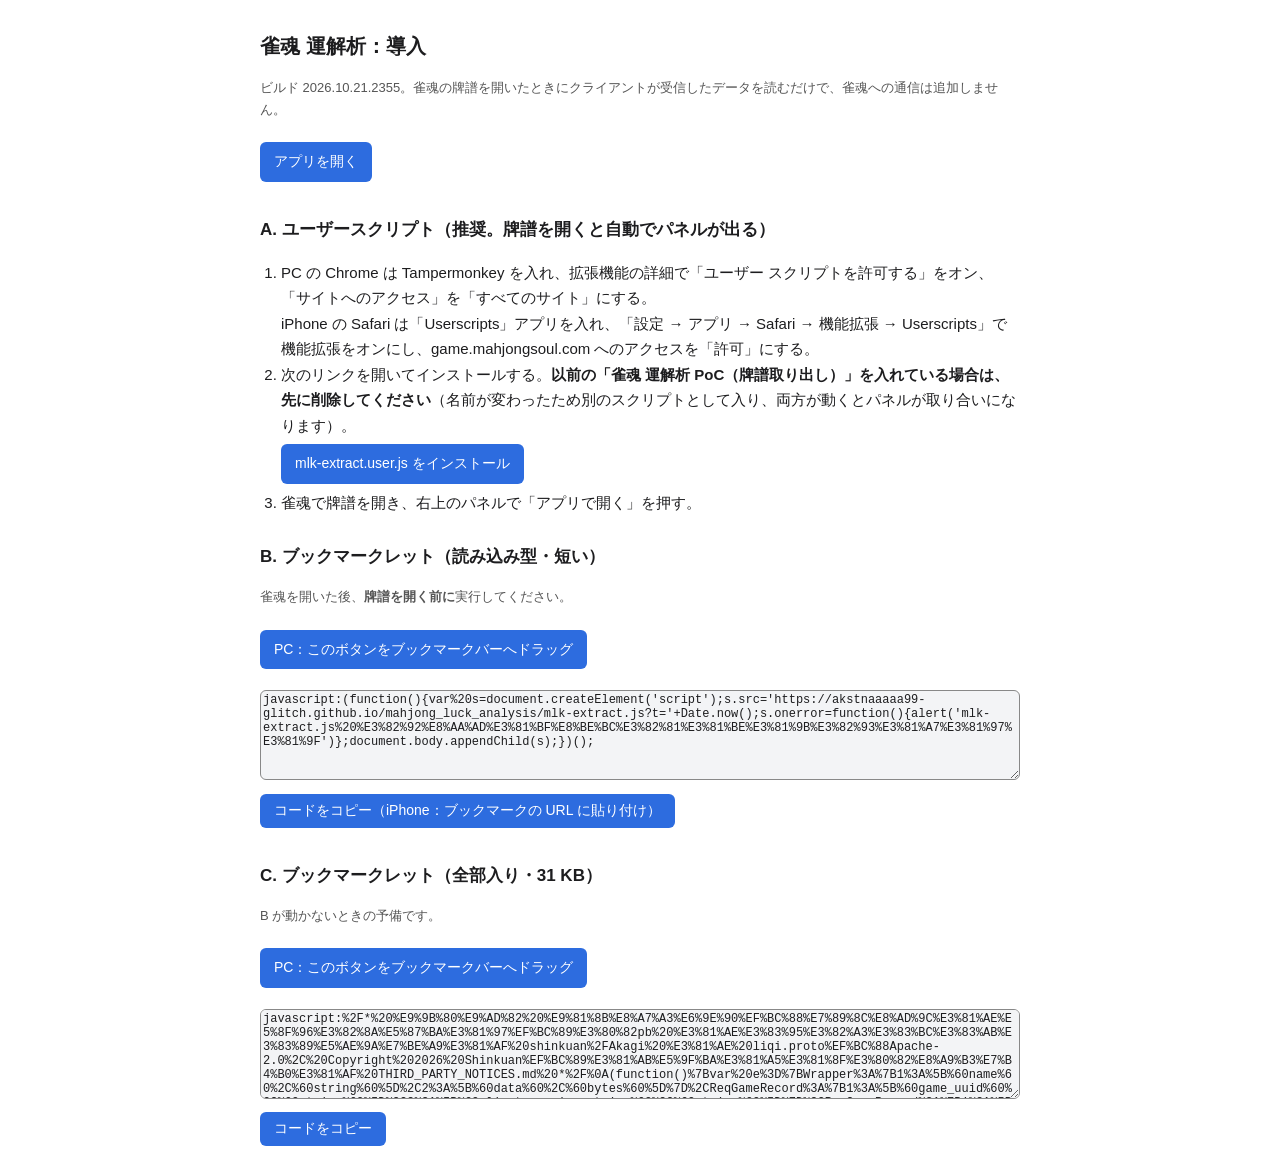
==== commit 4aade6e8: "アプリとユーザースクリプトを更新（ビルド 2026.10.21.2355）" ====
--- a/install.html
+++ b/install.html
@@ -13,7 +13,7 @@
 .muted{color:var(--muted);font-size:13px} ol{padding-left:1.4em}
 </style></head><body>
 <h1>雀魂 運解析：導入</h1>
-<p class="muted">ビルド 2026.10.21.2328。雀魂の牌譜を開いたときにクライアントが受信したデータを読むだけで、雀魂への通信は追加しません。</p>
+<p class="muted">ビルド 2026.10.21.2355。雀魂の牌譜を開いたときにクライアントが受信したデータを読むだけで、雀魂への通信は追加しません。</p>
 <p><a class="btn" href="https://akstnaaaaa99-glitch.github.io/mahjong_luck_analysis/app/">アプリを開く</a></p>
 
 <h2>A. ユーザースクリプト（推奨。牌譜を開くと自動でパネルが出る）</h2>
@@ -32,8 +32,8 @@
 
 <h2>C. ブックマークレット（全部入り・31 KB）</h2>
 <p class="muted">B が動かないときの予備です。</p>
-<p><a class="btn" href="javascript:%2F*%20%E9%9B%80%E9%AD%82%20%E9%81%8B%E8%A7%A3%E6%9E%90%EF%BC%88%E7%89%8C%E8%AD%9C%E3%81%AE%E5%8F%96%E3%82%8A%E5%87%BA%E3%81%97%EF%BC%89%E3%80%82pb%20%E3%81%AE%E3%83%95%E3%82%A3%E3%83%BC%E3%83%AB%E3%83%89%E5%AE%9A%E7%BE%A9%E3%81%AF%20shinkuan%2FAkagi%20%E3%81%AE%20liqi.proto%EF%BC%88Apache-2.0%2C%20Copyright%202026%20Shinkuan%EF%BC%89%E3%81%AB%E5%9F%BA%E3%81%A5%E3%81%8F%E3%80%82%E8%A9%B3%E7%B4%B0%E3%81%AF%20THIRD_PARTY_NOTICES.md%20*%2F%0A(function()%7Bvar%20e%3D%7BWrapper%3A%7B1%3A%5B%60name%60%2C%60string%60%5D%2C2%3A%5B%60data%60%2C%60bytes%60%5D%7D%2CReqGameRecord%3A%7B1%3A%5B%60game_uuid%60%2C%60string%60%5D%2C2%3A%5B%60client_version_string%60%2C%60string%60%5D%7D%2CResGameRecord%3A%7B1%3A%5B%60error%60%2C%60Error%60%5D%2C3%3A%5B%60head%60%2C%60RecordGame%60%5D%2C4%3A%5B%60data%60%2C%60bytes%60%5D%2C5%3A%5B%60data_url%60%2C%60string%60%5D%7D%2CError%3A%7B1%3A%5B%60code%60%2C%60uint32%60%5D%2C6%3A%5B%60message%60%2C%60string%60%5D%7D%2CRecordGame%3A%7B1%3A%5B%60uuid%60%2C%60string%60%5D%2C2%3A%5B%60start_time%60%2C%60uint32%60%5D%2C3%3A%5B%60end_time%60%2C%60uint32%60%5D%2C5%3A%5B%60config%60%2C%60GameConfig%60%5D%2C11%3A%5B%60accounts%60%2C%60AccountInfo%60%2C!0%5D%2C12%3A%5B%60result%60%2C%60GameEndResult%60%5D%2C13%3A%5B%60robots%60%2C%60AccountInfo%60%2C!0%5D%7D%2CAccountInfo%3A%7B1%3A%5B%60account_id%60%2C%60uint32%60%5D%2C2%3A%5B%60seat%60%2C%60uint32%60%5D%2C3%3A%5B%60nickname%60%2C%60string%60%5D%2C7%3A%5B%60level%60%2C%60AccountLevel%60%5D%7D%2CAccountLevel%3A%7B1%3A%5B%60id%60%2C%60uint32%60%5D%2C2%3A%5B%60score%60%2C%60uint32%60%5D%7D%2CGameConfig%3A%7B1%3A%5B%60category%60%2C%60uint32%60%5D%2C2%3A%5B%60mode%60%2C%60GameMode%60%5D%2C3%3A%5B%60meta%60%2C%60GameMetaData%60%5D%7D%2CGameMode%3A%7B1%3A%5B%60mode%60%2C%60uint32%60%5D%2C4%3A%5B%60ai%60%2C%60bool%60%5D%2C6%3A%5B%60detail_rule%60%2C%60GameDetailRule%60%5D%7D%2CGameMetaData%3A%7B1%3A%5B%60room_id%60%2C%60uint32%60%5D%2C2%3A%5B%60mode_id%60%2C%60uint32%60%5D%2C3%3A%5B%60contest_uid%60%2C%60uint32%60%5D%7D%2CGameDetailRule%3A%7B3%3A%5B%60dora_count%60%2C%60uint32%60%5D%2C5%3A%5B%60init_point%60%2C%60uint32%60%5D%7D%2CGameEndResult%3A%7B1%3A%5B%60players%60%2C%60PlayerItem%60%2C!0%5D%7D%2CPlayerItem%3A%7B1%3A%5B%60seat%60%2C%60uint32%60%5D%2C2%3A%5B%60total_point%60%2C%60int32%60%5D%2C3%3A%5B%60part_point_1%60%2C%60int32%60%5D%7D%2CGameDetailRecords%3A%7B1%3A%5B%60records%60%2C%60bytes%60%2C!0%5D%2C2%3A%5B%60version%60%2C%60uint32%60%5D%2C3%3A%5B%60actions%60%2C%60GameAction%60%2C!0%5D%7D%2CGameAction%3A%7B1%3A%5B%60passed%60%2C%60uint32%60%5D%2C2%3A%5B%60type%60%2C%60uint32%60%5D%2C3%3A%5B%60result%60%2C%60bytes%60%5D%7D%2CLiQiSuccess%3A%7B1%3A%5B%60seat%60%2C%60uint32%60%5D%2C2%3A%5B%60score%60%2C%60int32%60%5D%2C3%3A%5B%60liqibang%60%2C%60uint32%60%5D%2C4%3A%5B%60failed%60%2C%60bool%60%5D%7D%2CRecordNewRound%3A%7B1%3A%5B%60chang%60%2C%60uint32%60%5D%2C2%3A%5B%60ju%60%2C%60uint32%60%5D%2C3%3A%5B%60ben%60%2C%60uint32%60%5D%2C4%3A%5B%60dora%60%2C%60string%60%5D%2C5%3A%5B%60scores%60%2C%60int32%60%2C!0%5D%2C6%3A%5B%60liqibang%60%2C%60uint32%60%5D%2C7%3A%5B%60tiles0%60%2C%60string%60%2C!0%5D%2C8%3A%5B%60tiles1%60%2C%60string%60%2C!0%5D%2C9%3A%5B%60tiles2%60%2C%60string%60%2C!0%5D%2C10%3A%5B%60tiles3%60%2C%60string%60%2C!0%5D%2C13%3A%5B%60md5%60%2C%60string%60%5D%2C14%3A%5B%60paishan%60%2C%60string%60%5D%2C15%3A%5B%60left_tile_count%60%2C%60uint32%60%5D%2C16%3A%5B%60doras%60%2C%60string%60%2C!0%5D%2C22%3A%5B%60sha256%60%2C%60string%60%5D%2C24%3A%5B%60saltSha256%60%2C%60string%60%5D%2C25%3A%5B%60salt%60%2C%60string%60%5D%7D%2CRecordDealTile%3A%7B1%3A%5B%60seat%60%2C%60uint32%60%5D%2C2%3A%5B%60tile%60%2C%60string%60%5D%2C3%3A%5B%60left_tile_count%60%2C%60uint32%60%5D%2C5%3A%5B%60liqi%60%2C%60LiQiSuccess%60%5D%2C6%3A%5B%60doras%60%2C%60string%60%2C!0%5D%7D%2CRecordDiscardTile%3A%7B1%3A%5B%60seat%60%2C%60uint32%60%5D%2C2%3A%5B%60tile%60%2C%60string%60%5D%2C3%3A%5B%60is_liqi%60%2C%60bool%60%5D%2C5%3A%5B%60moqie%60%2C%60bool%60%5D%2C8%3A%5B%60doras%60%2C%60string%60%2C!0%5D%2C9%3A%5B%60is_wliqi%60%2C%60bool%60%5D%7D%2CRecordChiPengGang%3A%7B1%3A%5B%60seat%60%2C%60uint32%60%5D%2C2%3A%5B%60type%60%2C%60uint32%60%5D%2C3%3A%5B%60tiles%60%2C%60string%60%2C!0%5D%2C4%3A%5B%60froms%60%2C%60uint32%60%2C!0%5D%2C5%3A%5B%60liqi%60%2C%60LiQiSuccess%60%5D%7D%2CRecordAnGangAddGang%3A%7B1%3A%5B%60seat%60%2C%60uint32%60%5D%2C2%3A%5B%60type%60%2C%60uint32%60%5D%2C3%3A%5B%60tiles%60%2C%60string%60%5D%2C6%3A%5B%60doras%60%2C%60string%60%2C!0%5D%7D%2CRecordBaBei%3A%7B1%3A%5B%60seat%60%2C%60uint32%60%5D%2C6%3A%5B%60doras%60%2C%60string%60%2C!0%5D%2C8%3A%5B%60moqie%60%2C%60bool%60%5D%7D%2CRecordHule%3A%7B1%3A%5B%60hules%60%2C%60HuleInfo%60%2C!0%5D%2C2%3A%5B%60old_scores%60%2C%60int32%60%2C!0%5D%2C3%3A%5B%60delta_scores%60%2C%60int32%60%2C!0%5D%2C5%3A%5B%60scores%60%2C%60int32%60%2C!0%5D%2C7%3A%5B%60doras%60%2C%60string%60%2C!0%5D%2C9%3A%5B%60baopai%60%2C%60int32%60%5D%7D%2CHuleInfo%3A%7B1%3A%5B%60hand%60%2C%60string%60%2C!0%5D%2C2%3A%5B%60ming%60%2C%60string%60%2C!0%5D%2C3%3A%5B%60hu_tile%60%2C%60string%60%5D%2C4%3A%5B%60seat%60%2C%60uint32%60%5D%2C5%3A%5B%60zimo%60%2C%60bool%60%5D%2C6%3A%5B%60qinjia%60%2C%60bool%60%5D%2C7%3A%5B%60liqi%60%2C%60bool%60%5D%2C8%3A%5B%60doras%60%2C%60string%60%2C!0%5D%2C9%3A%5B%60li_doras%60%2C%60string%60%2C!0%5D%2C10%3A%5B%60yiman%60%2C%60bool%60%5D%2C11%3A%5B%60count%60%2C%60uint32%60%5D%2C12%3A%5B%60fans%60%2C%60FanInfo%60%2C!0%5D%2C13%3A%5B%60fu%60%2C%60uint32%60%5D%2C15%3A%5B%60point_rong%60%2C%60uint32%60%5D%2C16%3A%5B%60point_zimo_qin%60%2C%60uint32%60%5D%2C17%3A%5B%60point_zimo_xian%60%2C%60uint32%60%5D%2C19%3A%5B%60point_sum%60%2C%60uint32%60%5D%2C21%3A%5B%60baopai%60%2C%60uint32%60%5D%2C22%3A%5B%60baopai_seats%60%2C%60uint32%60%2C!0%5D%7D%2CFanInfo%3A%7B1%3A%5B%60name%60%2C%60string%60%5D%2C2%3A%5B%60val%60%2C%60uint32%60%5D%2C3%3A%5B%60id%60%2C%60uint32%60%5D%7D%2CRecordNoTile%3A%7B1%3A%5B%60liujumanguan%60%2C%60bool%60%5D%2C2%3A%5B%60players%60%2C%60NoTilePlayerInfo%60%2C!0%5D%2C3%3A%5B%60scores%60%2C%60NoTileScoreInfo%60%2C!0%5D%7D%2CNoTilePlayerInfo%3A%7B3%3A%5B%60tingpai%60%2C%60bool%60%5D%2C4%3A%5B%60hand%60%2C%60string%60%2C!0%5D%7D%2CNoTileScoreInfo%3A%7B1%3A%5B%60seat%60%2C%60uint32%60%5D%2C2%3A%5B%60old_scores%60%2C%60int32%60%2C!0%5D%2C3%3A%5B%60delta_scores%60%2C%60int32%60%2C!0%5D%7D%2CRecordLiuJu%3A%7B1%3A%5B%60type%60%2C%60uint32%60%5D%2C3%3A%5B%60seat%60%2C%60uint32%60%5D%2C4%3A%5B%60tiles%60%2C%60string%60%2C!0%5D%2C5%3A%5B%60liqi%60%2C%60LiQiSuccess%60%5D%7D%7D%2Ct%3Dnew%20Set(%5B%60string%60%2C%60bytes%60%2C%60uint32%60%2C%60int32%60%2C%60bool%60%5D)%2Cn%3Dnew%20TextDecoder(%60utf-8%60)%2Cr%3Dclass%7Bconstructor(e)%7Bthis.buf%3De%2Cthis.pos%3D0%7Dvarint()%7Blet%20e%3D0%2Ct%3D0%2Cn%3D0%2Cr%3Bdo%7Bif(this.pos%3E%3Dthis.buf.length)throw%20Error(%60varint%20%E3%81%8C%E9%80%94%E4%B8%AD%E3%81%A7%E7%B5%82%E3%82%8F%E3%81%A3%E3%81%A6%E3%81%84%E3%82%8B%60)%3Bif(r%3Dthis.buf%5Bthis.pos%2B%2B%5D%2Cn%3C28%3Fe%7C%3D(r%26127)%3C%3Cn%3An%3D%3D%3D28%3F(e%7C%3D(r%2615)%3C%3C28%2Ct%7C%3D(r%26127)%3E%3E%3E4)%3At%7C%3D(r%26127)%3C%3Cn-32%2Cn%2B%3D7%2Cn%3E70)throw%20Error(%60varint%20%E3%81%8C%E9%95%B7%E3%81%99%E3%81%8E%E3%82%8B%60)%7Dwhile(r%26128)%3Breturn%7Blo%3Ae%3E%3E%3E0%2Chi%3At%3E%3E%3E0%7D%7Dbytes()%7Blet%20e%3Dthis.varint().lo%3Bif(this.pos%2Be%3Ethis.buf.length)throw%20Error(%60%E9%95%B7%E3%81%95%E4%BB%98%E3%81%8D%E3%83%95%E3%82%A3%E3%83%BC%E3%83%AB%E3%83%89%E3%81%8C%E3%83%87%E3%83%BC%E3%82%BF%E6%9C%AB%E5%B0%BE%E3%82%92%E8%B6%85%E3%81%88%E3%81%A6%E3%81%84%E3%82%8B%60)%3Blet%20t%3Dthis.buf.subarray(this.pos%2Cthis.pos%2Be)%3Breturn%20this.pos%2B%3De%2Ct%7Dskip(e)%7Bif(e%3D%3D%3D0)this.varint()%3Belse%20if(e%3D%3D%3D1)this.pos%2B%3D8%3Belse%20if(e%3D%3D%3D2)this.bytes()%3Belse%20if(e%3D%3D%3D5)this.pos%2B%3D4%3Belse%20throw%20Error(%60%E6%9C%AA%E5%AF%BE%E5%BF%9C%E3%81%AE%20wire%20type%3A%20%24%7Be%7D%60)%7D%7D%3Bfunction%20i(e%2Ct)%7Bif(e%3D%3D%3D%60uint32%60)return%20t.lo%3Bif(e%3D%3D%3D%60int32%60)return%20t.lo%7C0%3Bif(e%3D%3D%3D%60bool%60)return%20t.lo!%3D%3D0%3Bthrow%20Error(%60varint%20%E3%81%A7%E8%AA%AD%E3%82%81%E3%81%AA%E3%81%84%E5%9E%8B%3A%20%24%7Be%7D%60)%7Dfunction%20a(e)%7Blet%20n%3D%7B%7D%3Bfor(let%20r%20of%20Object.values(e))%7Blet%5Be%2Ci%2Ca%5D%3Dr%3Bn%5Be%5D%3Da%3F%5B%5D%3Ai%3D%3D%3D%60string%60%3F%60%60%3Ai%3D%3D%3D%60bytes%60%3Fnew%20Uint8Array%3Ai%3D%3D%3D%60bool%60%3F!1%3At.has(i)%3F0%3Anull%7Dreturn%20n%7Dfunction%20o(s%2Cc)%7Blet%20l%3De%5Bs%5D%3Bif(!l)throw%20Error(%60%E6%9C%AA%E5%AE%9A%E7%BE%A9%E3%81%AE%E3%83%A1%E3%83%83%E3%82%BB%E3%83%BC%E3%82%B8%3A%20%24%7Bs%7D%60)%3Blet%20u%3Dnew%20r(c)%2Cd%3Da(l)%3Bfor(%3Bu.pos%3Cc.length%3B)%7Blet%20e%3Du.varint().lo%2Ca%3De%3E%3E%3E3%2Cs%3De%267%2Cc%3Dl%5Ba%5D%3Bif(!c)%7Bu.skip(s)%3Bcontinue%7Dlet%5Bf%2Cp%2Cm%5D%3Dc%2Ch%3Bif(p%3D%3D%3D%60string%60)h%3Dn.decode(u.bytes())%3Belse%20if(p%3D%3D%3D%60bytes%60)h%3Du.bytes()%3Belse%20if(t.has(p))%7Bif(s%3D%3D%3D2%26%26m)%7Blet%20e%3Dnew%20r(u.bytes())%3Bfor(%3Be.pos%3Ce.buf.length%3B)d%5Bf%5D.push(i(p%2Ce.varint()))%3Bcontinue%7Dh%3Di(p%2Cu.varint())%7Delse%20h%3Do(p%2Cu.bytes())%3Bm%3Fd%5Bf%5D.push(h)%3Ad%5Bf%5D%3Dh%7Dreturn%20d%7Dvar%20s%3D%5B132%2C94%2C78%2C66%2C57%2C162%2C31%2C96%2C28%5D%3Bfunction%20c(e)%7Blet%20t%3Dnew%20Uint8Array(e.length)%2Cn%3D23%5Ee.length%3Bfor(let%20r%3D0%3Br%3Ce.length%3Br%2B%2B)t%5Br%5D%3De%5Br%5D%5En%2B5*r%2Bs%5Br%259%5D%26255%3Breturn%20t%7Dfunction%20l(t%2Cn)%7Blet%20r%3Do(%60Wrapper%60%2Ct)%2Ci%3DString(r.name).replace(%2F%5E%5C.lq%5C.%2F%2C%60%60)%3Bif(!e%5Bi%5D)return%20n.push(%60%E6%9C%AA%E5%AF%BE%E5%BF%9C%E3%81%AE%E3%83%AC%E3%82%B3%E3%83%BC%E3%83%89%E5%9E%8B%3A%20%24%7Br.name%7D%60)%2C%7B_type%3Ai%7D%3Blet%20a%3Btry%7Ba%3Do(i%2Cr.data)%7Dcatch%7Ba%3Do(i%2Cc(r.data))%2Cn.push(%60XOR%20%E3%82%92%E5%A4%96%E3%81%97%E3%81%A6%E8%A7%A3%E8%AA%AD%E3%81%97%E3%81%9F%3A%20%24%7Bi%7D%60)%7Dreturn%20a._type%3Di%2Ca%7Dfunction%20u(e)%7Blet%20t%3D%5B%5D%2Cn%3Do(%60ResGameRecord%60%2Ce)%3Bif(n.error%26%26n.error.code)throw%20Error(%60%E9%9B%80%E9%AD%82%E3%81%8C%E3%82%A8%E3%83%A9%E3%83%BC%E3%82%92%E8%BF%94%E3%81%97%E3%81%9F%3A%20code%3D%24%7Bn.error.code%7D%60)%3Bif(!n.head)throw%20Error(%60%E7%89%8C%E8%AD%9C%E3%81%AE%E3%83%98%E3%83%83%E3%83%80%E3%81%8C%E3%81%AA%E3%81%84%60)%3Bif(!n.data.length)throw%20Error(n.data_url%3F%60%E5%8F%A4%E3%81%84%E5%BD%A2%E5%BC%8F%E3%81%AE%E7%89%8C%E8%AD%9C%EF%BC%88data_url%EF%BC%89%E3%81%AB%E3%81%AF%E5%AF%BE%E5%BF%9C%E3%81%97%E3%81%A6%E3%81%84%E3%81%AA%E3%81%84%60%3A%60%E7%89%8C%E8%AD%9C%E3%81%AE%E6%9C%AC%E4%BD%93%E3%81%8C%E7%A9%BA%60)%3Blet%20r%3Do(%60GameDetailRecords%60%2Co(%60Wrapper%60%2Cn.data).data)%2Ci%3Dr.version%3C210715%26%26r.records.length%3Fr.records%3Ar.actions.filter(e%3D%3Ee.result.length).map(e%3D%3Ee.result)%3Breturn%7Bhead%3An.head%2Cversion%3Ar.version%2Crecords%3Ai.map(e%3D%3El(e%2Ct))%2Cwarnings%3At%7D%7Dvar%20d%3D%7BNOTIFY%3A1%2CREQUEST%3A2%2CRESPONSE%3A3%7D%3Bfunction%20f(e)%7Bif(!e%7C%7Ce.length%3C1)return%20null%3Blet%20t%3De%5B0%5D%3Breturn%20t%3D%3D%3Dd.NOTIFY%3F%7Bkind%3At%2Cindex%3Anull%2Cbody%3Ae.subarray(1)%7D%3A(t%3D%3D%3Dd.REQUEST%7C%7Ct%3D%3D%3Dd.RESPONSE)%26%26e.length%3E%3D3%3F%7Bkind%3At%2Cindex%3Ae%5B1%5D%7Ce%5B2%5D%3C%3C8%2Cbody%3Ae.subarray(3)%7D%3Anull%7Dvar%20p%3D%60__mlkCapture%60%2Cm%3D%60.lq.Lobby.fetchGameRecord%60%3Bfunction%20h(e)%7Breturn%20e%20instanceof%20ArrayBuffer%3Fnew%20Uint8Array(e)%3AArrayBuffer.isView(e)%3Fnew%20Uint8Array(e.buffer%2Ce.byteOffset%2Ce.byteLength)%3Anull%7Dfunction%20g(e%2Ct%2Cn)%7Be.push(t)%2Ce.length%3En%26%26e.shift()%7Dfunction%20_()%7Blet%20e%3DglobalThis%2Ct%3De%5Bp%5D%3Bif(t)return%20t%3Blet%20n%3D%7BinstalledAt%3Anew%20Date().toISOString()%2Csockets%3A0%2CframesSent%3A0%2CframesReceived%3A0%2CrecentMethods%3A%5B%5D%2Crecords%3A%5B%5D%2Cerrors%3A%5B%5D%2Clisteners%3A%5B%5D%2ConRecord(e)%7Bn.listeners.push(e)%7D%2Clatest()%7Breturn%20n.records%5Bn.records.length-1%5D%3F%3Fnull%7D%7D%2Cr%3D(e%2Ct)%3D%3E%7Blet%20r%3Dh(t)%3Bif(!r)return%3Bn.framesSent%2B%2B%3Blet%20i%3Df(r)%3Bif(!i%7C%7Ci.kind!%3D%3Dd.REQUEST%7C%7Ci.index%3D%3D%3Dnull)return%3Blet%20a%3Do(%60Wrapper%60%2Ci.body)%3Bif(g(n.recentMethods%2Ca.name%2C20)%2Ca.name!%3D%3Dm)return%3Blet%20s%3Do(%60ReqGameRecord%60%2Ca.data)%3Be.__mlkPending%3De.__mlkPending%3F%3F%7B%7D%2Ce.__mlkPending%5Bi.index%5D%3Ds.game_uuid%7D%2Ci%3D(e%2Ct)%3D%3E%7Blet%20r%3Dh(t)%3Bif(!r)return%3Bn.framesReceived%2B%2B%3Blet%20i%3Df(r)%3Bif(!i%7C%7Ci.kind!%3D%3Dd.RESPONSE%7C%7Ci.index%3D%3D%3Dnull)return%3Blet%20a%3De.__mlkPending%3Bif(!a%7C%7C!(i.index%20in%20a))return%3Blet%20s%3Da%5Bi.index%5D%3Bdelete%20a%5Bi.index%5D%3Blet%20c%3Do(%60Wrapper%60%2Ci.body)%2Cl%3D%7Buuid%3As%2CcapturedAt%3Anew%20Date().toISOString()%2Cbytes%3Anew%20Uint8Array(c.data)%7D%3Bn.records.push(l)%3Bfor(let%20e%20of%20n.listeners)try%7Be(l)%7Dcatch%7B%7D%7D%2Ca%3De%3D%3E(...t)%3D%3E%7Btry%7Be(...t)%7Dcatch(e)%7Bg(n.errors%2CString(e%3F.message%3F%3Fe)%2C20)%7D%7D%2Cs%3Da(r)%2Cc%3Da(i)%2Cl%3DWebSocket.prototype%2Cu%3Dl.send%3Breturn%20l.send%3Dfunction(e)%7Breturn%20this.__mlkHooked%7C%7C(this.__mlkHooked%3D!0%2Cn.sockets%2B%2B%2Cthis.addEventListener(%60message%60%2Ce%3D%3Ec(this%2Ce.data)))%2Cs(this%2Ce)%2Cu.call(this%2Ce)%7D%2Ce%5Bp%5D%3Dn%2Cn%7Dvar%20v%3D60%3Bfunction%20y(e)%7Blet%20t%3DparseInt(e.charAt(0)%2C10)%2Cn%3D%7Bm%3A1%2Cp%3A2%2Cs%3A3%2Cz%3A4%7D%5Be.charAt(1)%5D%3Bif(Number.isNaN(t)%7C%7C!n)throw%20Error(%60%E4%B8%8D%E6%98%8E%E3%81%AA%E7%89%8C%3A%20%24%7Be%7D%60)%3Breturn%20t%3D%3D%3D0%3F50%2Bn%3An*10%2Bt%7Dvar%20b%3De%3D%3Ee%3E50%3F(e-50)*10%2B5%3Ae%3Bfunction%20x(e%2Ct%2Cn%2Cr)%7Blet%20i%3De.indexOf(t)%3Bi%3C0%3Fn.push(%60%24%7Br%7D%3A%20%E6%89%8B%E7%89%8C%E3%81%AB%20%24%7Bt%7D%20%E3%81%8C%E3%81%AA%E3%81%84%60)%3Ae.splice(i%2C1)%7Dvar%20S%3D(e%2Ct)%3D%3E(e-t%2B4)%254%3Bfunction%20C(e)%7Blet%20t%3Breturn%20t%3De.zimo%3Fe.qinjia%3F%60%24%7Be.point_zimo_xian%7D%E7%82%B9%E2%88%80%60%3A%60%24%7Be.point_zimo_xian%7D-%24%7Be.point_zimo_qin%7D%E7%82%B9%60%3A%60%24%7Be.point_rong%7D%E7%82%B9%60%2Ce.yiman%3F%60%E5%BD%B9%E6%BA%80%24%7Bt%7D%60%3Ae.count%3E%3D13%3F%60%E6%95%B0%E3%81%88%E5%BD%B9%E6%BA%80%24%7Bt%7D%60%3Ae.count%3E%3D11%3F%60%E4%B8%89%E5%80%8D%E6%BA%80%24%7Bt%7D%60%3Ae.count%3E%3D8%3F%60%E5%80%8D%E6%BA%80%24%7Bt%7D%60%3Ae.count%3E%3D6%3F%60%E8%B7%B3%E6%BA%80%24%7Bt%7D%60%3Ae.count%3E%3D5%7C%7Ce.count%3E%3D4%26%26e.fu%3E%3D40%7C%7Ce.count%3E%3D3%26%26e.fu%3E%3D70%3F%60%E6%BA%80%E8%B2%AB%24%7Bt%7D%60%3A%60%24%7Be.fu%7D%E7%AC%A6%24%7Be.count%7D%E9%A3%9C%24%7Bt%7D%60%7Dfunction%20w(e)%7Breturn%20e.fans.map(t%3D%3E%60%24%7Bt.name%7C%7C%60%E5%BD%B9ID%24%7Bt.id%7D%60%7D(%24%7Be.yiman%3F%60%E5%BD%B9%E6%BA%80%60%3A%60%24%7Bt.val%7D%E9%A3%9C%60%7D)%60)%7Dfunction%20T(e%2Ct)%7Blet%20n%3D%5B%60%E5%92%8C%E4%BA%86%60%5D%2Cr%3Dt.lastActorSeat%2Ci%3De.hules%2Ca%3D%5B...i%5D.sort((e%2Ct)%3D%3ES(e.seat%2Cr)-S(t.seat%2Cr))%5B0%5D%3Bfor(let%20o%20of%20i)%7Blet%20s%3D%5B0%2C0%2C0%2C0%5D%3Bif(i.length%3D%3D%3D1%26%26e.delta_scores.length%3D%3D%3D4)s%3D%5B...e.delta_scores%5D%3Belse%7Blet%20e%3Do%3D%3D%3Da%2Cn%3De%3Ft.honba%3A0%2Ci%3De%3F(t.kyotaku%2Bt.riichiThisRound)*1e3%3A0%3Bif(o.zimo)for(let%20e%3D0%3Be%3C4%3Be%2B%2B)%7Bif(e%3D%3D%3Do.seat)continue%3Blet%20r%3D(e%3D%3D%3Dt.dealer%3Fo.point_zimo_qin%3Ao.point_zimo_xian)%2Bn*100%3Bo.qinjia%26%26(r%3Do.point_zimo_xian%2Bn*100)%2Cs%5Be%5D-%3Dr%2Cs%5Bo.seat%5D%2B%3Dr%7Delse%20s%5Br%5D-%3Do.point_rong%2Bn*300%2Cs%5Bo.seat%5D%2B%3Do.point_rong%2Bn*300%3Bs%5Bo.seat%5D%2B%3Di%7Dn.push(s%2C%5Bo.seat%2Co.zimo%3Fo.seat%3Ar%2Co.seat%2CC(o)%2C...w(o)%5D)%7Dreturn%20n%7Dvar%20E%3D%7B1%3A%60%E4%B9%9D%E7%A8%AE%E4%B9%9D%E7%89%8C%60%2C2%3A%60%E5%9B%9B%E9%A2%A8%E9%80%A3%E6%89%93%60%2C3%3A%60%E5%9B%9B%E6%A7%93%E6%95%A3%E4%BA%86%60%2C4%3A%60%E5%9B%9B%E5%AE%B6%E7%AB%8B%E7%9B%B4%60%2C5%3A%60%E4%B8%89%E5%AE%B6%E5%92%8C%E4%BA%86%60%7D%3Bfunction%20D(e)%7Blet%20t%3D%7Bround%3A%5Be.chang*4%2Be.ju%2Ce.ben%2Ce.liqibang%5D%2Chonba%3Ae.ben%2Ckyotaku%3Ae.liqibang%2Cdealer%3Ae.ju%2Cscores%3Ae.scores.slice(0%2C4)%2Cdoras%3A(e.doras.length%3Fe.doras%3Ae.dora%3F%5Be.dora%5D%3A%5B%5D).map(y)%2Chaipai%3A%5B%5D%2Cdraws%3A%5B%5B%5D%2C%5B%5D%2C%5B%5D%2C%5B%5D%5D%2Cdiscards%3A%5B%5B%5D%2C%5B%5D%2C%5B%5D%2C%5B%5D%5D%2Chands%3A%5B%5D%2ClastDrawn%3A%5Bnull%2Cnull%2Cnull%2Cnull%5D%2ClastActorSeat%3Ae.ju%2CriichiThisRound%3A0%2Cpaishan%3Ae.paishan%7C%7Cnull%2Cmd5%3Ae.md5%7C%7Cnull%2CpendingKans%3A%5B%5D%2CdoraReveals%3A%5B%5D%7D%3Bfor(let%20n%3D0%3Bn%3C4%3Bn%2B%2B)%7Blet%20r%3De%5B%60tiles%24%7Bn%7D%60%5D.map(y)%3Bif(n%3D%3D%3De.ju)%7Blet%20e%3Dr.pop()%3Bt.draws%5Bn%5D.push(e)%2Ct.lastDrawn%5Bn%5D%3De%2Ct.hands.push(%5B...r%2Ce%5D)%7Delse%20t.hands.push(%5B...r%5D)%3Bt.haipai.push(r)%7Dfor(%3Bt.scores.length%3C4%3B)t.scores.push(0)%3Breturn%20t%7Dfunction%20O(e%2Ct%2Cn%2Cr)%7Bif(!(!t%7C%7Ct.length%3C%3De.doras.length))%7Bfor(let%20i%3De.doras.length%3Bi%3Ct.length%3Bi%2B%2B)%7Blet%20t%3De.pendingKans.shift()%3Be.doraReveals.push(%7Bat%3An%2Cseat%3Ar%2Ckan%3At%3F.type%3F%3Fnull%2Ckan_seat%3At%3F.seat%3F%3Fnull%7D)%7De.doras%3Dt.map(y)%7D%7Dfunction%20k(e%2Ct)%7Bt%26%26!t.failed%26%26e.riichiThisRound%2B%2B%7Dfunction%20A(e%2Ct%2Cn)%7Blet%20r%3D%5Be.round%2Ce.scores%2Ce.doras%2Ct%5D%3Bfor(let%20t%3D0%3Bt%3C4%3Bt%2B%2B)r.push(e.haipai%5Bt%5D%2Ce.draws%5Bt%5D%2Ce.discards%5Bt%5D)%3Breturn%20r.push(n)%2Cr%7Dfunction%20j(e)%7Blet%20t%3De.head%2Cn%3D%5B...e.warnings%5D%2Cr%3D%5B%5D%2Ci%3D%5B%5D%2Ca%3D%5B%5D%2Co%3D%5B%5D%2Cs%3Dnull%2Cc%3D()%3D%3E%7Bif(!s)throw%20Error(%60%E5%B1%80%E3%81%AE%E9%96%8B%E5%A7%8B%E3%82%88%E3%82%8A%E5%89%8D%E3%81%AB%E3%83%AC%E3%82%B3%E3%83%BC%E3%83%89%E3%81%8C%E3%81%82%E3%82%8B%60)%3Breturn%20s%7D%3Be.records.forEach((e%2Ct)%3D%3E%7Blet%20l%3D%60%23%24%7Bt%7D%20%24%7Be._type%7D%60%3Bswitch(e._type)%7Bcase%60RecordNewRound%60%3As%3DD(e)%3Breturn%3Bcase%60RecordDealTile%60%3A%7Blet%20t%3Dc()%3Bk(t%2Ce.liqi)%2CO(t%2Ce.doras%2C%60draw%60%2Ce.seat)%3Blet%20n%3Dy(e.tile)%3Bt.draws%5Be.seat%5D.push(n)%2Ct.hands%5Be.seat%5D.push(n)%2Ct.lastDrawn%5Be.seat%5D%3Dn%3Breturn%7Dcase%60RecordDiscardTile%60%3A%7Blet%20t%3Dc()%2Cr%3Dy(e.tile)%2Ci%3De.moqie%26%26t.lastDrawn%5Be.seat%5D%3D%3D%3Dr%3Fv%3Ar%3B(e.is_liqi%7C%7Ce.is_wliqi)%26%26(i%3D%60r%24%7Bi%7D%60)%2Ct.discards%5Be.seat%5D.push(i)%2Cx(t.hands%5Be.seat%5D%2Cr%2Cn%2Cl)%2Ct.lastDrawn%5Be.seat%5D%3Dnull%2Ct.lastActorSeat%3De.seat%2CO(t%2Ce.doras%2C%60discard%60%2Ce.seat)%3Breturn%7Dcase%60RecordChiPengGang%60%3A%7Blet%20t%3Dc()%3Bk(t%2Ce.liqi)%3Blet%20r%3De.seat%2Ci%3De.tiles.map(y)%2Ca%3De.froms.findIndex(e%3D%3Ee!%3D%3Dr)%3Ba%3C0%26%26(n.push(%60%24%7Bl%7D%3A%20%E9%B3%B4%E3%81%84%E3%81%9F%E7%89%8C%E3%81%8C%E7%89%B9%E5%AE%9A%E3%81%A7%E3%81%8D%E3%81%AA%E3%81%84%60)%2Ca%3Di.length-1)%3Blet%20o%3Di%5Ba%5D%2Cs%3De.froms%5Ba%5D%2Cu%3Di.filter((e%2Ct)%3D%3Et!%3D%3Da)%3Bu.forEach(e%3D%3Ex(t.hands%5Br%5D%2Ce%2Cn%2Cl))%3Blet%20d%3Bif(e.type%3D%3D%3D0)d%3D%60c%24%7Bo%7D%24%7Bu.join(%60%60)%7D%60%3Belse%7Blet%20t%3DS(r%2Cs)%2Cn%3De.type%3D%3D%3D1%3Ft-1%3At%3D%3D%3D3%3F3%3At-1%2Ci%3Du.map(String)%3Bi.splice(n%2C0%2C%60%24%7Be.type%3D%3D%3D1%3F%60p%60%3A%60m%60%7D%24%7Bo%7D%60)%2Cd%3Di.join(%60%60)%7Dt.draws%5Br%5D.push(d)%2Ct.lastDrawn%5Br%5D%3Dnull%2Ce.type%3D%3D%3D2%26%26(t.discards%5Br%5D.push(0)%2Ct.pendingKans.push(%7Btype%3A%60minkan%60%2Cseat%3Ar%7D))%3Breturn%7Dcase%60RecordAnGangAddGang%60%3A%7Blet%20t%3Dc()%2Cr%3De.seat%2Ci%3Dy(e.tiles)%3Bif(t.lastActorSeat%3Dr%2C(e.type%3D%3D%3D3%7C%7Ce.type%3D%3D%3D2)%26%26t.pendingKans.push(%7Btype%3Ae.type%3D%3D%3D3%3F%60ankan%60%3A%60kakan%60%2Cseat%3Ar%7D)%2Ce.type%3D%3D%3D3)%7Blet%20e%3Dt.hands%5Br%5D.filter(e%3D%3Eb(e)%3D%3D%3Db(i))%3Be.length!%3D%3D4%26%26n.push(%60%24%7Bl%7D%3A%20%E6%9A%97%E6%A7%93%E3%81%AE%E7%89%8C%E3%81%8C4%E6%9E%9A%E3%81%9D%E3%82%8D%E3%81%A3%E3%81%A6%E3%81%84%E3%81%AA%E3%81%84%EF%BC%88%24%7Be.length%7D%E6%9E%9A%EF%BC%89%60)%2Ce.sort((e%2Ct)%3D%3Ee-t)%2Ce.forEach(e%3D%3Ex(t.hands%5Br%5D%2Ce%2Cn%2Cl))%3Blet%20a%3De.pop()%3Bt.discards%5Br%5D.push(%60%24%7Be.join(%60%60)%7Da%24%7Ba%7D%60)%7Delse%20if(e.type%3D%3D%3D2)%7Blet%20e%3Dt.draws%5Br%5D.find(e%3D%3E%7Bif(typeof%20e!%3D%60string%60)return!1%3Blet%20t%3De.indexOf(%60p%60)%3Breturn%20t%3E%3D0%26%26b(parseInt(e.substr(t%2B1%2C2)%2C10))%3D%3D%3Db(i)%7D)%3Be%7C%7C(n.push(%60%24%7Bl%7D%3A%20%E5%8A%A0%E6%A7%93%E3%81%AE%E5%85%83%E3%81%AB%E3%81%AA%E3%82%8B%E3%83%9D%E3%83%B3%E3%81%8C%E3%81%AA%E3%81%84%60)%2Ce%3D%60p%24%7Bi%7D%24%7Bi%7D%24%7Bi%7D%60)%2Ct.discards%5Br%5D.push(e.replace(%60p%60%2C%60k%24%7Bi%7D%60))%2Cx(t.hands%5Br%5D%2Ci%2Cn%2Cl)%7Delse%20n.push(%60%24%7Bl%7D%3A%20%E6%9C%AA%E5%AF%BE%E5%BF%9C%E3%81%AE%E6%A7%93%E3%81%AE%E7%A8%AE%E9%A1%9E%20%24%7Be.type%7D%60)%3Bt.lastDrawn%5Br%5D%3Dnull%2CO(t%2Ce.doras%2Ce.type%3D%3D%3D3%3F%60ankan%60%3A%60kakan%60%2Cr)%3Breturn%7Dcase%60RecordBaBei%60%3An.push(%60%24%7Bl%7D%3A%20%E4%B8%89%E4%BA%BA%E9%BA%BB%E9%9B%80%E3%81%AE%E6%8A%9C%E3%81%8D%E3%83%89%E3%83%A9%E3%81%AF%E5%AF%BE%E8%B1%A1%E5%A4%96%60)%3Breturn%3Bcase%60RecordHule%60%3A%7Blet%20t%3Dc()%2Cn%3D%5B%5D%3Bfor(let%20t%20of%20e.hules)t.li_doras.length%3En.length%26%26(n%3Dt.li_doras.map(y))%3BO(t%2Ce.doras%2C%60hule%60%2Ct.lastActorSeat)%2Cr.push(A(t%2Cn%2CT(e%2Ct)))%2Ci.push(t.paishan)%2Ca.push(t.md5)%2Co.push(t.doraReveals)%3Breturn%7Dcase%60RecordNoTile%60%3A%7Blet%20t%3Dc()%2Cn%3D%5B0%2C0%2C0%2C0%5D%3Bfor(let%20t%20of%20e.scores)t.delta_scores.forEach((e%2Ct)%3D%3En%5Bt%5D%2B%3De)%3Blet%20s%3De.players.map(e%3D%3Ee.tingpai)%2Cl%3De.liujumanguan%3F%60%E6%B5%81%E3%81%97%E6%BA%80%E8%B2%AB%60%3As.length%3D%3D%3D4%26%26s.every(Boolean)%3F%60%E5%85%A8%E5%93%A1%E8%81%B4%E7%89%8C%60%3As.length%3D%3D%3D4%26%26!s.some(Boolean)%3F%60%E5%85%A8%E5%93%A1%E4%B8%8D%E8%81%B4%60%3A%60%E6%B5%81%E5%B1%80%60%3Br.push(A(t%2C%5B%5D%2C%5Bl%2Cn%5D))%2Ci.push(t.paishan)%2Ca.push(t.md5)%2Co.push(t.doraReveals)%3Breturn%7Dcase%60RecordLiuJu%60%3A%7Blet%20t%3Dc()%3Bk(t%2Ce.liqi)%3Blet%20s%3DE%5Be.type%5D%3Bs%7C%7C(n.push(%60%24%7Bl%7D%3A%20%E6%9C%AA%E7%9F%A5%E3%81%AE%E9%80%94%E4%B8%AD%E6%B5%81%E5%B1%80%20type%3D%24%7Be.type%7D%60)%2Cs%3D%60%E6%B5%81%E5%B1%80%60)%2Cr.push(A(t%2C%5B%5D%2C%5Bs%5D))%2Ci.push(t.paishan)%2Ca.push(t.md5)%2Co.push(t.doraReveals)%3Breturn%7Ddefault%3An.push(%60%24%7Bl%7D%3A%20%E5%A4%89%E6%8F%9B%E3%81%97%E3%81%AA%E3%81%84%E3%83%AC%E3%82%B3%E3%83%BC%E3%83%89%60)%7D%7D)%3Blet%20l%3D%5B%60%60%2C%60%60%2C%60%60%2C%60%60%5D%2Cu%3D%5B0%2C0%2C0%2C0%5D%3Bfor(let%20e%20of%5B...t.accounts%3F%3F%5B%5D%2C...t.robots%3F%3F%5B%5D%5D)l%5Be.seat%5D%3De.nickname%7C%7C%60AI%60%2Cu%5Be.seat%5D%3De.level%3Fe.level.score%3A0%3Blet%20d%3D%5B0%2C0%2C0%2C0%2C0%2C0%2C0%2C0%5D%3Bfor(let%20e%20of%20t.result%3F.players%3F%3F%5B%5D)d%5B2*e.seat%5D%3De.part_point_1%2Cd%5B2*e.seat%2B1%5D%3De.total_point%2F1e3%3Blet%20f%3Dt.config%3F.mode%3Ft.config.mode.mode%3A0%2Cp%3Dt.config%3F.meta%3F%3F%7B%7D%2Cm%3Df%3D%3D%3D1%7C%7Cf%3D%3D%3D11%3F%60%E6%9D%B1%60%3Af%3D%3D%3D2%7C%7Cf%3D%3D%3D12%3F%60%E5%8D%97%60%3A%60%60%2Ch%3D%60%E9%9B%80%E9%AD%82%24%7Bp.mode_id%3F%60%E6%AE%B5%E4%BD%8D%E6%88%A6%60%3Ap.room_id%3F%60%E5%8F%8B%E4%BA%BA%E6%88%A6%60%3Ap.contest_uid%3F%60%E5%A4%A7%E4%BC%9A%E6%88%A6%60%3A%60%60%7D%24%7Bm%7D%E5%96%B0%E8%B5%A4%60%3Breturn%7Btitle%3A%5Bh%2Cnew%20Date(t.end_time*1e3).toISOString()%5D%2Cname%3Al%2Crule%3A%7Bdisp%3Ah%2Caka53%3A1%2Caka52%3A1%2Caka51%3A1%7D%2Cratingc%3A%60PF4%60%2Clobby%3A0%2Cdan%3A%5B%60%60%2C%60%60%2C%60%60%2C%60%60%5D%2Crate%3Au%2Csx%3A%5B%60C%60%2C%60C%60%2C%60C%60%2C%60C%60%5D%2Csc%3Ad%2Cref%3At.uuid%2Clog%3Ar%2Cmlk%3A%7Bversion%3A1%2Csource%3A%60majsoul%60%2Crecord_version%3Ae.version%2Cgame_mode%3Af%2Cmode_id%3Ap.mode_id%7C%7C0%2Cstart_time%3At.start_time%2Cend_time%3At.end_time%2Cpaishan%3Ai%2Cmd5%3Aa%2Cwarnings%3An%2Cdora_reveals%3Ao%7D%7D%7Dfunction%20M(e)%7Blet%7Bmlk%3At%2C...n%7D%3De%3Breturn%20n%7Dvar%20N%3D%60mlk-panel%60%2CP%3Dnull%3Bfunction%20F(e%2Ct%3D%7B%7D%2Cn%3D%5B%5D)%7Blet%20r%3Ddocument.createElement(e)%3Bfor(let%5Be%2Cn%5Dof%20Object.entries(t))e%3D%3D%3D%60style%60%3Fr.style.cssText%3Dn%3Ar.setAttribute(e%2Cn)%3Bfor(let%20e%20of%20n)r.append(e)%3Breturn%20r%7Dvar%20I%3D%60display%3Ablock%3Bwidth%3A100%25%3Bmargin%3A4px%200%3Bpadding%3A8px%3Bfont-size%3A14px%3Bborder%3A0%3Bborder-radius%3A6px%3Bbackground%3A%232d6cdf%3Bcolor%3A%23fff%3Bcursor%3Apointer%3Btext-align%3Aleft%60%2CL%3DI.replace(%60%232d6cdf%60%2C%60%233a3f4b%60)%3Bfunction%20R(e%2Ct%2Cn%3DI%2Cr%3D!1)%7Blet%20i%3DF(%60button%60%2C%7Bstyle%3An%2B(r%3F%60%3Bopacity%3A.5%3Bcursor%3Adefault%60%3A%60%60)%7D%2C%5Be%5D)%3Breturn%20i.disabled%3Dr%2Ci.addEventListener(%60click%60%2Ce%3D%3E%7Be.stopPropagation()%2Ct()%7D)%2Ci%7Dfunction%20z(e)%7Blet%20t%3Ddocument.getElementById(%60%24%7BN%7D-msg%60)%3Bt%26%26(t.textContent%3De)%7Dfunction%20B(e)%7Blet%20t%3D%60%60%3Bfor(let%20n%3D0%3Bn%3Ce.length%3Bn%2B%3D32768)t%2B%3DString.fromCharCode(...e.subarray(n%2Cn%2B32768))%3Breturn%20btoa(t)%7Dfunction%20V(e)%7Breturn%20B(e).replace(%2F%5C%2B%2Fg%2C%60-%60).replace(%2F%5C%2F%2Fg%2C%60_%60).replace(%2F%3D%2B%24%2F%2C%60%60)%7Dasync%20function%20H(e)%7Bif(typeof%20CompressionStream%3E%60u%60)return%60https%3A%2F%2Fakstnaaaaa99-glitch.github.io%2Fmahjong_luck_analysis%2Fapp%2F%23json%3D%24%7BencodeURIComponent(e)%7D%60%3Blet%20t%3Dnew%20Blob(%5Be%5D).stream().pipeThrough(new%20CompressionStream(%60deflate-raw%60))%3Breturn%60https%3A%2F%2Fakstnaaaaa99-glitch.github.io%2Fmahjong_luck_analysis%2Fapp%2F%23z%3D%24%7BV(new%20Uint8Array(await%20new%20Response(t).arrayBuffer()))%7D%60%7Dfunction%20U(e%2Ct)%7Blet%20n%3D()%3D%3E%7Blet%20n%3DF(%60textarea%60%2C%7Bstyle%3A%60position%3Afixed%3Bleft%3A-9999px%3Btop%3A0%60%7D)%3Bn.value%3De%2Cdocument.body.append(n)%2Cn.select()%3Blet%20r%3D!1%3Btry%7Br%3Ddocument.execCommand(%60copy%60)%7Dcatch%7Br%3D!1%7Dn.remove()%2Cz(r%3F%60%24%7Bt%7D%E3%82%92%E3%82%B3%E3%83%94%E3%83%BC%E3%81%97%E3%81%BE%E3%81%97%E3%81%9F%EF%BC%88%24%7Be.length%7D%E6%96%87%E5%AD%97%EF%BC%89%60%3A%60%E3%82%B3%E3%83%94%E3%83%BC%E3%81%AB%E5%A4%B1%E6%95%97%E3%81%97%E3%81%BE%E3%81%97%E3%81%9F%60)%7D%3Bnavigator.clipboard%3F.writeText%3Fnavigator.clipboard.writeText(e).then(()%3D%3Ez(%60%24%7Bt%7D%E3%82%92%E3%82%B3%E3%83%94%E3%83%BC%E3%81%97%E3%81%BE%E3%81%97%E3%81%9F%EF%BC%88%24%7Be.length%7D%E6%96%87%E5%AD%97%EF%BC%89%60)%2Cn)%3An()%7Dfunction%20W(e%2Ct)%7Blet%20n%3DURL.createObjectURL(new%20Blob(%5Bt%5D%2C%7Btype%3A%60application%2Fjson%60%7D))%2Cr%3DF(%60a%60%2C%7Bhref%3An%2Cdownload%3Ae%7D)%3Bdocument.body.append(r)%2Cr.click()%2Cr.remove()%2CsetTimeout(()%3D%3EURL.revokeObjectURL(n)%2C1e4)%2Cz(%60%24%7Be%7D%20%E3%82%92%E4%BF%9D%E5%AD%98%E3%81%97%E3%81%BE%E3%81%97%E3%81%9F%60)%7Dfunction%20G()%7Blet%20e%3DP%3F.tenhou%2Ct%3De%3Fnew%20Date(e.mlk.end_time*1e3)%3Anew%20Date%2Cn%3De%3D%3EString(e).padStart(2%2C%600%60)%3Breturn%60majsoul_%24%7Bt.getFullYear()%7D%24%7Bn(t.getMonth()%2B1)%7D%24%7Bn(t.getDate())%7D_%24%7Bn(t.getHours())%7D%24%7Bn(t.getMinutes())%7D%60%7Dfunction%20K(e)%7Blet%20t%3D%7B%7D%3Bfor(let%20e%20of%20P%3F.game%3F.records%3F%3F%5B%5D)t%5Be._type%5D%3D(t%5Be._type%5D%3F%3F0)%2B1%3Breturn%20JSON.stringify(%7Bbuild%3A%602026.10.21.2328%60%2CuserAgent%3Anavigator.userAgent%2Curl%3Alocation.href%2CinstalledAt%3Ae.installedAt%2Csockets%3Ae.sockets%2CframesSent%3Ae.framesSent%2CframesReceived%3Ae.framesReceived%2CrecentMethods%3Ae.recentMethods%2Cerrors%3Ae.errors%2CcapturedRecords%3Ae.records.map(e%3D%3E(%7Buuid%3Ae.uuid%2Cbytes%3Ae.bytes.length%7D))%2Cconversion%3AP%26%26%7Buuid%3AP.entry.uuid%2Cerror%3AP.error%2CrecordVersion%3AP.game%3F.version%2CrecordTypes%3At%2Ckyokus%3AP.tenhou%3F.log.length%2Cwarnings%3AP.tenhou%3F.mlk.warnings%7D%7D%2Cnull%2C2)%7Dfunction%20q()%7Bif(!P)return%60%E5%BE%85%E6%A9%9F%E4%B8%AD%EF%BC%9A%E9%9B%80%E9%AD%82%E3%81%AE%E7%89%8C%E8%AD%9C%E3%82%92%E9%96%8B%E3%81%84%E3%81%A6%E3%81%8F%E3%81%A0%E3%81%95%E3%81%84%E3%80%82%EF%BC%88%E3%81%99%E3%81%A7%E3%81%AB%E9%96%8B%E3%81%84%E3%81%A6%E3%81%84%E3%82%8B%E5%A0%B4%E5%90%88%E3%81%AF%E3%80%81%E4%B8%80%E5%BA%A6%E9%96%89%E3%81%98%E3%81%A6%E9%96%8B%E3%81%8D%E7%9B%B4%E3%81%97%E3%81%A6%E3%81%8F%E3%81%A0%E3%81%95%E3%81%84%EF%BC%89%60%3Bif(P.error)return%60%E5%8F%96%E5%BE%97%E3%81%AF%E3%81%A7%E3%81%8D%E3%81%BE%E3%81%97%E3%81%9F%E3%81%8C%E3%80%81%E5%A4%89%E6%8F%9B%E3%81%AB%E5%A4%B1%E6%95%97%E3%81%97%E3%81%BE%E3%81%97%E3%81%9F%EF%BC%9A%24%7BP.error%7D%60%3Blet%20e%3DP.tenhou%2Ct%3De.mlk.warnings.length%3Breturn%60%E5%8F%96%E5%BE%97%E3%81%97%E3%81%BE%E3%81%97%E3%81%9F%EF%BC%9A%24%7Be.log.length%7D%E5%B1%80%EF%BC%8F%24%7Be.name.join(%60%E3%83%BB%60)%7D%24%7Bt%3F%60%EF%BC%88%E8%AD%A6%E5%91%8A%20%24%7Bt%7D%20%E4%BB%B6%EF%BC%89%60%3A%60%60%7D%60%7Dfunction%20J(e)%7Bdocument.getElementById(N)%3F.remove()%3Blet%20t%3D%5BF(%60div%60%2C%7Bstyle%3A%60font-weight%3Abold%3Bmargin-bottom%3A4px%60%7D%2C%5B%60%E9%9B%80%E9%AD%82%20%E9%81%8B%E8%A7%A3%E6%9E%90%60%5D)%2CF(%60div%60%2C%7Bstyle%3A%60margin-bottom%3A6px%3Bline-height%3A1.4%60%7D%2C%5Bq()%5D)%5D%3Bif(P%3F.tenhou)%7Blet%20e%3DP.appUrl%3Bt.push(R(e%3F%60%E3%82%A2%E3%83%97%E3%83%AA%E3%81%A7%E9%96%8B%E3%81%8F%60%3A%60%E6%BA%96%E5%82%99%E4%B8%AD%E2%80%A6%60%2C()%3D%3E%7Be%26%26window.open(e%2C%60_blank%60)%7D%2CI%2C!e))%7Dlet%20n%3DF(%60details%60%2C%7Bstyle%3A%60margin-top%3A6px%60%7D%2C%5BF(%60summary%60%2C%7Bstyle%3A%60cursor%3Apointer%3Bcolor%3A%23bbb%60%7D%2C%5B%60%E3%81%9D%E3%81%AE%E4%BB%96%EF%BC%88%E7%A2%BA%E8%AA%8D%E3%83%BB%E4%B8%8D%E5%85%B7%E5%90%88%E8%AA%BF%E6%9F%BB%E7%94%A8%EF%BC%89%60%5D)%5D)%3Bif(P%3F.tenhou)%7Blet%20e%3DP.tenhou%3Bn.append(R(%60%E5%A4%A9%E9%B3%B3%E3%83%93%E3%83%A5%E3%83%BC%E3%82%A2%E3%81%A7%E9%96%8B%E3%81%8F%60%2C()%3D%3Ewindow.open(%60https%3A%2F%2Ftenhou.net%2F5%2F%23json%3D%24%7BencodeURIComponent(JSON.stringify(M(e)))%7D%60%2C%60_blank%60)%2CL)%2CR(%60%E5%A4%A9%E9%B3%B3JSON%E3%82%92%E3%82%B3%E3%83%94%E3%83%BC%60%2C()%3D%3EU(JSON.stringify(e)%2C%60%E5%A4%A9%E9%B3%B3JSON%60)%2CL)%2CR(%60%E5%A4%A9%E9%B3%B3JSON%E3%82%92%E4%BF%9D%E5%AD%98%60%2C()%3D%3EW(%60%24%7BG()%7D.tenhou.json%60%2CJSON.stringify(e))%2CL))%7Dif(P)%7Blet%20e%3DP.entry%3Bn.append(R(%60%E7%94%9F%E3%83%87%E3%83%BC%E3%82%BF%E3%82%92%E4%BF%9D%E5%AD%98%60%2C()%3D%3EW(%60%24%7BG()%7D.raw.json%60%2CJSON.stringify(%7Bbuild%3A%602026.10.21.2328%60%2Cuuid%3Ae.uuid%2CcapturedAt%3Ae.capturedAt%2CresGameRecordBase64%3AB(e.bytes)%7D))%2CL))%7Dn.append(R(%60%E8%A8%BA%E6%96%AD%E6%83%85%E5%A0%B1%E3%82%92%E3%82%B3%E3%83%94%E3%83%BC%60%2C()%3D%3EU(K(e)%2C%60%E8%A8%BA%E6%96%AD%E6%83%85%E5%A0%B1%60)%2CL))%2Ct.push(n)%2Ct.push(R(%60%E3%83%91%E3%83%8D%E3%83%AB%E3%82%92%E9%96%89%E3%81%98%E3%82%8B%60%2C()%3D%3Edocument.getElementById(N)%3F.remove()%2CL))%2Ct.push(F(%60div%60%2C%7Bid%3A%60%24%7BN%7D-msg%60%2Cstyle%3A%60margin-top%3A4px%3Bmin-height%3A1.2em%3Bcolor%3A%23ffd479%60%7D))%2Cdocument.body.append(F(%60div%60%2C%7Bid%3AN%2Cstyle%3A%60position%3Afixed%3Btop%3A8px%3Bright%3A8px%3Bz-index%3A2147483647%3Bwidth%3A260px%3Bmax-height%3A90vh%3Boverflow%3Aauto%3Bpadding%3A10px%3Bbackground%3Argba(20%2C20%2C30%2C.94)%3Bcolor%3A%23fff%3Bfont%3A13px%2F1.4%20sans-serif%3Bborder-radius%3A10px%3Bbox-shadow%3A0%204px%2016px%20rgba(0%2C0%2C0%2C.5)%60%7D%2Ct))%7Dfunction%20Y(e%2Ct)%7Blet%20n%3D%7Bentry%3At%2Cgame%3Anull%2Ctenhou%3Anull%2Cerror%3Anull%2CappUrl%3Anull%7D%3BP%3Dn%3Btry%7Bn.game%3Du(t.bytes)%2Cn.tenhou%3Dj(n.game)%2CH(JSON.stringify(n.tenhou)).then(t%3D%3E%7Bn.appUrl%3Dt%2CP%3D%3D%3Dn%26%26J(e)%7D%2Ct%3D%3E%7Bn.error%3D%60%E3%82%A2%E3%83%97%E3%83%AA%E7%94%A8%E3%81%AE%E3%83%87%E3%83%BC%E3%82%BF%E3%82%92%E4%BD%9C%E3%82%8C%E3%81%AA%E3%81%84%EF%BC%9A%24%7BString(t%3F.message%3F%3Ft)%7D%60%2CP%3D%3D%3Dn%26%26J(e)%7D)%7Dcatch(e)%7Bn.error%3DString(e%3F.message%3F%3Fe)%7DJ(e)%7Dfunction%20X(e)%7Blet%20t%3De%3Bt.__mlkPanelBound%7C%7C(t.__mlkPanelBound%3D!0%2Ce.onRecord(t%3D%3EY(e%2Ct)))%3Blet%20n%3De.latest()%3Bn%26%26(!P%7C%7CP.entry!%3D%3Dn)%3FY(e%2Cn)%3AJ(e)%7DX(_())%7D)()%3B%0A">PC：このボタンをブックマークバーへドラッグ</a></p>
-<textarea id="inline" readonly>javascript:%2F*%20%E9%9B%80%E9%AD%82%20%E9%81%8B%E8%A7%A3%E6%9E%90%EF%BC%88%E7%89%8C%E8%AD%9C%E3%81%AE%E5%8F%96%E3%82%8A%E5%87%BA%E3%81%97%EF%BC%89%E3%80%82pb%20%E3%81%AE%E3%83%95%E3%82%A3%E3%83%BC%E3%83%AB%E3%83%89%E5%AE%9A%E7%BE%A9%E3%81%AF%20shinkuan%2FAkagi%20%E3%81%AE%20liqi.proto%EF%BC%88Apache-2.0%2C%20Copyright%202026%20Shinkuan%EF%BC%89%E3%81%AB%E5%9F%BA%E3%81%A5%E3%81%8F%E3%80%82%E8%A9%B3%E7%B4%B0%E3%81%AF%20THIRD_PARTY_NOTICES.md%20*%2F%0A(function()%7Bvar%20e%3D%7BWrapper%3A%7B1%3A%5B%60name%60%2C%60string%60%5D%2C2%3A%5B%60data%60%2C%60bytes%60%5D%7D%2CReqGameRecord%3A%7B1%3A%5B%60game_uuid%60%2C%60string%60%5D%2C2%3A%5B%60client_version_string%60%2C%60string%60%5D%7D%2CResGameRecord%3A%7B1%3A%5B%60error%60%2C%60Error%60%5D%2C3%3A%5B%60head%60%2C%60RecordGame%60%5D%2C4%3A%5B%60data%60%2C%60bytes%60%5D%2C5%3A%5B%60data_url%60%2C%60string%60%5D%7D%2CError%3A%7B1%3A%5B%60code%60%2C%60uint32%60%5D%2C6%3A%5B%60message%60%2C%60string%60%5D%7D%2CRecordGame%3A%7B1%3A%5B%60uuid%60%2C%60string%60%5D%2C2%3A%5B%60start_time%60%2C%60uint32%60%5D%2C3%3A%5B%60end_time%60%2C%60uint32%60%5D%2C5%3A%5B%60config%60%2C%60GameConfig%60%5D%2C11%3A%5B%60accounts%60%2C%60AccountInfo%60%2C!0%5D%2C12%3A%5B%60result%60%2C%60GameEndResult%60%5D%2C13%3A%5B%60robots%60%2C%60AccountInfo%60%2C!0%5D%7D%2CAccountInfo%3A%7B1%3A%5B%60account_id%60%2C%60uint32%60%5D%2C2%3A%5B%60seat%60%2C%60uint32%60%5D%2C3%3A%5B%60nickname%60%2C%60string%60%5D%2C7%3A%5B%60level%60%2C%60AccountLevel%60%5D%7D%2CAccountLevel%3A%7B1%3A%5B%60id%60%2C%60uint32%60%5D%2C2%3A%5B%60score%60%2C%60uint32%60%5D%7D%2CGameConfig%3A%7B1%3A%5B%60category%60%2C%60uint32%60%5D%2C2%3A%5B%60mode%60%2C%60GameMode%60%5D%2C3%3A%5B%60meta%60%2C%60GameMetaData%60%5D%7D%2CGameMode%3A%7B1%3A%5B%60mode%60%2C%60uint32%60%5D%2C4%3A%5B%60ai%60%2C%60bool%60%5D%2C6%3A%5B%60detail_rule%60%2C%60GameDetailRule%60%5D%7D%2CGameMetaData%3A%7B1%3A%5B%60room_id%60%2C%60uint32%60%5D%2C2%3A%5B%60mode_id%60%2C%60uint32%60%5D%2C3%3A%5B%60contest_uid%60%2C%60uint32%60%5D%7D%2CGameDetailRule%3A%7B3%3A%5B%60dora_count%60%2C%60uint32%60%5D%2C5%3A%5B%60init_point%60%2C%60uint32%60%5D%7D%2CGameEndResult%3A%7B1%3A%5B%60players%60%2C%60PlayerItem%60%2C!0%5D%7D%2CPlayerItem%3A%7B1%3A%5B%60seat%60%2C%60uint32%60%5D%2C2%3A%5B%60total_point%60%2C%60int32%60%5D%2C3%3A%5B%60part_point_1%60%2C%60int32%60%5D%7D%2CGameDetailRecords%3A%7B1%3A%5B%60records%60%2C%60bytes%60%2C!0%5D%2C2%3A%5B%60version%60%2C%60uint32%60%5D%2C3%3A%5B%60actions%60%2C%60GameAction%60%2C!0%5D%7D%2CGameAction%3A%7B1%3A%5B%60passed%60%2C%60uint32%60%5D%2C2%3A%5B%60type%60%2C%60uint32%60%5D%2C3%3A%5B%60result%60%2C%60bytes%60%5D%7D%2CLiQiSuccess%3A%7B1%3A%5B%60seat%60%2C%60uint32%60%5D%2C2%3A%5B%60score%60%2C%60int32%60%5D%2C3%3A%5B%60liqibang%60%2C%60uint32%60%5D%2C4%3A%5B%60failed%60%2C%60bool%60%5D%7D%2CRecordNewRound%3A%7B1%3A%5B%60chang%60%2C%60uint32%60%5D%2C2%3A%5B%60ju%60%2C%60uint32%60%5D%2C3%3A%5B%60ben%60%2C%60uint32%60%5D%2C4%3A%5B%60dora%60%2C%60string%60%5D%2C5%3A%5B%60scores%60%2C%60int32%60%2C!0%5D%2C6%3A%5B%60liqibang%60%2C%60uint32%60%5D%2C7%3A%5B%60tiles0%60%2C%60string%60%2C!0%5D%2C8%3A%5B%60tiles1%60%2C%60string%60%2C!0%5D%2C9%3A%5B%60tiles2%60%2C%60string%60%2C!0%5D%2C10%3A%5B%60tiles3%60%2C%60string%60%2C!0%5D%2C13%3A%5B%60md5%60%2C%60string%60%5D%2C14%3A%5B%60paishan%60%2C%60string%60%5D%2C15%3A%5B%60left_tile_count%60%2C%60uint32%60%5D%2C16%3A%5B%60doras%60%2C%60string%60%2C!0%5D%2C22%3A%5B%60sha256%60%2C%60string%60%5D%2C24%3A%5B%60saltSha256%60%2C%60string%60%5D%2C25%3A%5B%60salt%60%2C%60string%60%5D%7D%2CRecordDealTile%3A%7B1%3A%5B%60seat%60%2C%60uint32%60%5D%2C2%3A%5B%60tile%60%2C%60string%60%5D%2C3%3A%5B%60left_tile_count%60%2C%60uint32%60%5D%2C5%3A%5B%60liqi%60%2C%60LiQiSuccess%60%5D%2C6%3A%5B%60doras%60%2C%60string%60%2C!0%5D%7D%2CRecordDiscardTile%3A%7B1%3A%5B%60seat%60%2C%60uint32%60%5D%2C2%3A%5B%60tile%60%2C%60string%60%5D%2C3%3A%5B%60is_liqi%60%2C%60bool%60%5D%2C5%3A%5B%60moqie%60%2C%60bool%60%5D%2C8%3A%5B%60doras%60%2C%60string%60%2C!0%5D%2C9%3A%5B%60is_wliqi%60%2C%60bool%60%5D%7D%2CRecordChiPengGang%3A%7B1%3A%5B%60seat%60%2C%60uint32%60%5D%2C2%3A%5B%60type%60%2C%60uint32%60%5D%2C3%3A%5B%60tiles%60%2C%60string%60%2C!0%5D%2C4%3A%5B%60froms%60%2C%60uint32%60%2C!0%5D%2C5%3A%5B%60liqi%60%2C%60LiQiSuccess%60%5D%7D%2CRecordAnGangAddGang%3A%7B1%3A%5B%60seat%60%2C%60uint32%60%5D%2C2%3A%5B%60type%60%2C%60uint32%60%5D%2C3%3A%5B%60tiles%60%2C%60string%60%5D%2C6%3A%5B%60doras%60%2C%60string%60%2C!0%5D%7D%2CRecordBaBei%3A%7B1%3A%5B%60seat%60%2C%60uint32%60%5D%2C6%3A%5B%60doras%60%2C%60string%60%2C!0%5D%2C8%3A%5B%60moqie%60%2C%60bool%60%5D%7D%2CRecordHule%3A%7B1%3A%5B%60hules%60%2C%60HuleInfo%60%2C!0%5D%2C2%3A%5B%60old_scores%60%2C%60int32%60%2C!0%5D%2C3%3A%5B%60delta_scores%60%2C%60int32%60%2C!0%5D%2C5%3A%5B%60scores%60%2C%60int32%60%2C!0%5D%2C7%3A%5B%60doras%60%2C%60string%60%2C!0%5D%2C9%3A%5B%60baopai%60%2C%60int32%60%5D%7D%2CHuleInfo%3A%7B1%3A%5B%60hand%60%2C%60string%60%2C!0%5D%2C2%3A%5B%60ming%60%2C%60string%60%2C!0%5D%2C3%3A%5B%60hu_tile%60%2C%60string%60%5D%2C4%3A%5B%60seat%60%2C%60uint32%60%5D%2C5%3A%5B%60zimo%60%2C%60bool%60%5D%2C6%3A%5B%60qinjia%60%2C%60bool%60%5D%2C7%3A%5B%60liqi%60%2C%60bool%60%5D%2C8%3A%5B%60doras%60%2C%60string%60%2C!0%5D%2C9%3A%5B%60li_doras%60%2C%60string%60%2C!0%5D%2C10%3A%5B%60yiman%60%2C%60bool%60%5D%2C11%3A%5B%60count%60%2C%60uint32%60%5D%2C12%3A%5B%60fans%60%2C%60FanInfo%60%2C!0%5D%2C13%3A%5B%60fu%60%2C%60uint32%60%5D%2C15%3A%5B%60point_rong%60%2C%60uint32%60%5D%2C16%3A%5B%60point_zimo_qin%60%2C%60uint32%60%5D%2C17%3A%5B%60point_zimo_xian%60%2C%60uint32%60%5D%2C19%3A%5B%60point_sum%60%2C%60uint32%60%5D%2C21%3A%5B%60baopai%60%2C%60uint32%60%5D%2C22%3A%5B%60baopai_seats%60%2C%60uint32%60%2C!0%5D%7D%2CFanInfo%3A%7B1%3A%5B%60name%60%2C%60string%60%5D%2C2%3A%5B%60val%60%2C%60uint32%60%5D%2C3%3A%5B%60id%60%2C%60uint32%60%5D%7D%2CRecordNoTile%3A%7B1%3A%5B%60liujumanguan%60%2C%60bool%60%5D%2C2%3A%5B%60players%60%2C%60NoTilePlayerInfo%60%2C!0%5D%2C3%3A%5B%60scores%60%2C%60NoTileScoreInfo%60%2C!0%5D%7D%2CNoTilePlayerInfo%3A%7B3%3A%5B%60tingpai%60%2C%60bool%60%5D%2C4%3A%5B%60hand%60%2C%60string%60%2C!0%5D%7D%2CNoTileScoreInfo%3A%7B1%3A%5B%60seat%60%2C%60uint32%60%5D%2C2%3A%5B%60old_scores%60%2C%60int32%60%2C!0%5D%2C3%3A%5B%60delta_scores%60%2C%60int32%60%2C!0%5D%7D%2CRecordLiuJu%3A%7B1%3A%5B%60type%60%2C%60uint32%60%5D%2C3%3A%5B%60seat%60%2C%60uint32%60%5D%2C4%3A%5B%60tiles%60%2C%60string%60%2C!0%5D%2C5%3A%5B%60liqi%60%2C%60LiQiSuccess%60%5D%7D%7D%2Ct%3Dnew%20Set(%5B%60string%60%2C%60bytes%60%2C%60uint32%60%2C%60int32%60%2C%60bool%60%5D)%2Cn%3Dnew%20TextDecoder(%60utf-8%60)%2Cr%3Dclass%7Bconstructor(e)%7Bthis.buf%3De%2Cthis.pos%3D0%7Dvarint()%7Blet%20e%3D0%2Ct%3D0%2Cn%3D0%2Cr%3Bdo%7Bif(this.pos%3E%3Dthis.buf.length)throw%20Error(%60varint%20%E3%81%8C%E9%80%94%E4%B8%AD%E3%81%A7%E7%B5%82%E3%82%8F%E3%81%A3%E3%81%A6%E3%81%84%E3%82%8B%60)%3Bif(r%3Dthis.buf%5Bthis.pos%2B%2B%5D%2Cn%3C28%3Fe%7C%3D(r%26127)%3C%3Cn%3An%3D%3D%3D28%3F(e%7C%3D(r%2615)%3C%3C28%2Ct%7C%3D(r%26127)%3E%3E%3E4)%3At%7C%3D(r%26127)%3C%3Cn-32%2Cn%2B%3D7%2Cn%3E70)throw%20Error(%60varint%20%E3%81%8C%E9%95%B7%E3%81%99%E3%81%8E%E3%82%8B%60)%7Dwhile(r%26128)%3Breturn%7Blo%3Ae%3E%3E%3E0%2Chi%3At%3E%3E%3E0%7D%7Dbytes()%7Blet%20e%3Dthis.varint().lo%3Bif(this.pos%2Be%3Ethis.buf.length)throw%20Error(%60%E9%95%B7%E3%81%95%E4%BB%98%E3%81%8D%E3%83%95%E3%82%A3%E3%83%BC%E3%83%AB%E3%83%89%E3%81%8C%E3%83%87%E3%83%BC%E3%82%BF%E6%9C%AB%E5%B0%BE%E3%82%92%E8%B6%85%E3%81%88%E3%81%A6%E3%81%84%E3%82%8B%60)%3Blet%20t%3Dthis.buf.subarray(this.pos%2Cthis.pos%2Be)%3Breturn%20this.pos%2B%3De%2Ct%7Dskip(e)%7Bif(e%3D%3D%3D0)this.varint()%3Belse%20if(e%3D%3D%3D1)this.pos%2B%3D8%3Belse%20if(e%3D%3D%3D2)this.bytes()%3Belse%20if(e%3D%3D%3D5)this.pos%2B%3D4%3Belse%20throw%20Error(%60%E6%9C%AA%E5%AF%BE%E5%BF%9C%E3%81%AE%20wire%20type%3A%20%24%7Be%7D%60)%7D%7D%3Bfunction%20i(e%2Ct)%7Bif(e%3D%3D%3D%60uint32%60)return%20t.lo%3Bif(e%3D%3D%3D%60int32%60)return%20t.lo%7C0%3Bif(e%3D%3D%3D%60bool%60)return%20t.lo!%3D%3D0%3Bthrow%20Error(%60varint%20%E3%81%A7%E8%AA%AD%E3%82%81%E3%81%AA%E3%81%84%E5%9E%8B%3A%20%24%7Be%7D%60)%7Dfunction%20a(e)%7Blet%20n%3D%7B%7D%3Bfor(let%20r%20of%20Object.values(e))%7Blet%5Be%2Ci%2Ca%5D%3Dr%3Bn%5Be%5D%3Da%3F%5B%5D%3Ai%3D%3D%3D%60string%60%3F%60%60%3Ai%3D%3D%3D%60bytes%60%3Fnew%20Uint8Array%3Ai%3D%3D%3D%60bool%60%3F!1%3At.has(i)%3F0%3Anull%7Dreturn%20n%7Dfunction%20o(s%2Cc)%7Blet%20l%3De%5Bs%5D%3Bif(!l)throw%20Error(%60%E6%9C%AA%E5%AE%9A%E7%BE%A9%E3%81%AE%E3%83%A1%E3%83%83%E3%82%BB%E3%83%BC%E3%82%B8%3A%20%24%7Bs%7D%60)%3Blet%20u%3Dnew%20r(c)%2Cd%3Da(l)%3Bfor(%3Bu.pos%3Cc.length%3B)%7Blet%20e%3Du.varint().lo%2Ca%3De%3E%3E%3E3%2Cs%3De%267%2Cc%3Dl%5Ba%5D%3Bif(!c)%7Bu.skip(s)%3Bcontinue%7Dlet%5Bf%2Cp%2Cm%5D%3Dc%2Ch%3Bif(p%3D%3D%3D%60string%60)h%3Dn.decode(u.bytes())%3Belse%20if(p%3D%3D%3D%60bytes%60)h%3Du.bytes()%3Belse%20if(t.has(p))%7Bif(s%3D%3D%3D2%26%26m)%7Blet%20e%3Dnew%20r(u.bytes())%3Bfor(%3Be.pos%3Ce.buf.length%3B)d%5Bf%5D.push(i(p%2Ce.varint()))%3Bcontinue%7Dh%3Di(p%2Cu.varint())%7Delse%20h%3Do(p%2Cu.bytes())%3Bm%3Fd%5Bf%5D.push(h)%3Ad%5Bf%5D%3Dh%7Dreturn%20d%7Dvar%20s%3D%5B132%2C94%2C78%2C66%2C57%2C162%2C31%2C96%2C28%5D%3Bfunction%20c(e)%7Blet%20t%3Dnew%20Uint8Array(e.length)%2Cn%3D23%5Ee.length%3Bfor(let%20r%3D0%3Br%3Ce.length%3Br%2B%2B)t%5Br%5D%3De%5Br%5D%5En%2B5*r%2Bs%5Br%259%5D%26255%3Breturn%20t%7Dfunction%20l(t%2Cn)%7Blet%20r%3Do(%60Wrapper%60%2Ct)%2Ci%3DString(r.name).replace(%2F%5E%5C.lq%5C.%2F%2C%60%60)%3Bif(!e%5Bi%5D)return%20n.push(%60%E6%9C%AA%E5%AF%BE%E5%BF%9C%E3%81%AE%E3%83%AC%E3%82%B3%E3%83%BC%E3%83%89%E5%9E%8B%3A%20%24%7Br.name%7D%60)%2C%7B_type%3Ai%7D%3Blet%20a%3Btry%7Ba%3Do(i%2Cr.data)%7Dcatch%7Ba%3Do(i%2Cc(r.data))%2Cn.push(%60XOR%20%E3%82%92%E5%A4%96%E3%81%97%E3%81%A6%E8%A7%A3%E8%AA%AD%E3%81%97%E3%81%9F%3A%20%24%7Bi%7D%60)%7Dreturn%20a._type%3Di%2Ca%7Dfunction%20u(e)%7Blet%20t%3D%5B%5D%2Cn%3Do(%60ResGameRecord%60%2Ce)%3Bif(n.error%26%26n.error.code)throw%20Error(%60%E9%9B%80%E9%AD%82%E3%81%8C%E3%82%A8%E3%83%A9%E3%83%BC%E3%82%92%E8%BF%94%E3%81%97%E3%81%9F%3A%20code%3D%24%7Bn.error.code%7D%60)%3Bif(!n.head)throw%20Error(%60%E7%89%8C%E8%AD%9C%E3%81%AE%E3%83%98%E3%83%83%E3%83%80%E3%81%8C%E3%81%AA%E3%81%84%60)%3Bif(!n.data.length)throw%20Error(n.data_url%3F%60%E5%8F%A4%E3%81%84%E5%BD%A2%E5%BC%8F%E3%81%AE%E7%89%8C%E8%AD%9C%EF%BC%88data_url%EF%BC%89%E3%81%AB%E3%81%AF%E5%AF%BE%E5%BF%9C%E3%81%97%E3%81%A6%E3%81%84%E3%81%AA%E3%81%84%60%3A%60%E7%89%8C%E8%AD%9C%E3%81%AE%E6%9C%AC%E4%BD%93%E3%81%8C%E7%A9%BA%60)%3Blet%20r%3Do(%60GameDetailRecords%60%2Co(%60Wrapper%60%2Cn.data).data)%2Ci%3Dr.version%3C210715%26%26r.records.length%3Fr.records%3Ar.actions.filter(e%3D%3Ee.result.length).map(e%3D%3Ee.result)%3Breturn%7Bhead%3An.head%2Cversion%3Ar.version%2Crecords%3Ai.map(e%3D%3El(e%2Ct))%2Cwarnings%3At%7D%7Dvar%20d%3D%7BNOTIFY%3A1%2CREQUEST%3A2%2CRESPONSE%3A3%7D%3Bfunction%20f(e)%7Bif(!e%7C%7Ce.length%3C1)return%20null%3Blet%20t%3De%5B0%5D%3Breturn%20t%3D%3D%3Dd.NOTIFY%3F%7Bkind%3At%2Cindex%3Anull%2Cbody%3Ae.subarray(1)%7D%3A(t%3D%3D%3Dd.REQUEST%7C%7Ct%3D%3D%3Dd.RESPONSE)%26%26e.length%3E%3D3%3F%7Bkind%3At%2Cindex%3Ae%5B1%5D%7Ce%5B2%5D%3C%3C8%2Cbody%3Ae.subarray(3)%7D%3Anull%7Dvar%20p%3D%60__mlkCapture%60%2Cm%3D%60.lq.Lobby.fetchGameRecord%60%3Bfunction%20h(e)%7Breturn%20e%20instanceof%20ArrayBuffer%3Fnew%20Uint8Array(e)%3AArrayBuffer.isView(e)%3Fnew%20Uint8Array(e.buffer%2Ce.byteOffset%2Ce.byteLength)%3Anull%7Dfunction%20g(e%2Ct%2Cn)%7Be.push(t)%2Ce.length%3En%26%26e.shift()%7Dfunction%20_()%7Blet%20e%3DglobalThis%2Ct%3De%5Bp%5D%3Bif(t)return%20t%3Blet%20n%3D%7BinstalledAt%3Anew%20Date().toISOString()%2Csockets%3A0%2CframesSent%3A0%2CframesReceived%3A0%2CrecentMethods%3A%5B%5D%2Crecords%3A%5B%5D%2Cerrors%3A%5B%5D%2Clisteners%3A%5B%5D%2ConRecord(e)%7Bn.listeners.push(e)%7D%2Clatest()%7Breturn%20n.records%5Bn.records.length-1%5D%3F%3Fnull%7D%7D%2Cr%3D(e%2Ct)%3D%3E%7Blet%20r%3Dh(t)%3Bif(!r)return%3Bn.framesSent%2B%2B%3Blet%20i%3Df(r)%3Bif(!i%7C%7Ci.kind!%3D%3Dd.REQUEST%7C%7Ci.index%3D%3D%3Dnull)return%3Blet%20a%3Do(%60Wrapper%60%2Ci.body)%3Bif(g(n.recentMethods%2Ca.name%2C20)%2Ca.name!%3D%3Dm)return%3Blet%20s%3Do(%60ReqGameRecord%60%2Ca.data)%3Be.__mlkPending%3De.__mlkPending%3F%3F%7B%7D%2Ce.__mlkPending%5Bi.index%5D%3Ds.game_uuid%7D%2Ci%3D(e%2Ct)%3D%3E%7Blet%20r%3Dh(t)%3Bif(!r)return%3Bn.framesReceived%2B%2B%3Blet%20i%3Df(r)%3Bif(!i%7C%7Ci.kind!%3D%3Dd.RESPONSE%7C%7Ci.index%3D%3D%3Dnull)return%3Blet%20a%3De.__mlkPending%3Bif(!a%7C%7C!(i.index%20in%20a))return%3Blet%20s%3Da%5Bi.index%5D%3Bdelete%20a%5Bi.index%5D%3Blet%20c%3Do(%60Wrapper%60%2Ci.body)%2Cl%3D%7Buuid%3As%2CcapturedAt%3Anew%20Date().toISOString()%2Cbytes%3Anew%20Uint8Array(c.data)%7D%3Bn.records.push(l)%3Bfor(let%20e%20of%20n.listeners)try%7Be(l)%7Dcatch%7B%7D%7D%2Ca%3De%3D%3E(...t)%3D%3E%7Btry%7Be(...t)%7Dcatch(e)%7Bg(n.errors%2CString(e%3F.message%3F%3Fe)%2C20)%7D%7D%2Cs%3Da(r)%2Cc%3Da(i)%2Cl%3DWebSocket.prototype%2Cu%3Dl.send%3Breturn%20l.send%3Dfunction(e)%7Breturn%20this.__mlkHooked%7C%7C(this.__mlkHooked%3D!0%2Cn.sockets%2B%2B%2Cthis.addEventListener(%60message%60%2Ce%3D%3Ec(this%2Ce.data)))%2Cs(this%2Ce)%2Cu.call(this%2Ce)%7D%2Ce%5Bp%5D%3Dn%2Cn%7Dvar%20v%3D60%3Bfunction%20y(e)%7Blet%20t%3DparseInt(e.charAt(0)%2C10)%2Cn%3D%7Bm%3A1%2Cp%3A2%2Cs%3A3%2Cz%3A4%7D%5Be.charAt(1)%5D%3Bif(Number.isNaN(t)%7C%7C!n)throw%20Error(%60%E4%B8%8D%E6%98%8E%E3%81%AA%E7%89%8C%3A%20%24%7Be%7D%60)%3Breturn%20t%3D%3D%3D0%3F50%2Bn%3An*10%2Bt%7Dvar%20b%3De%3D%3Ee%3E50%3F(e-50)*10%2B5%3Ae%3Bfunction%20x(e%2Ct%2Cn%2Cr)%7Blet%20i%3De.indexOf(t)%3Bi%3C0%3Fn.push(%60%24%7Br%7D%3A%20%E6%89%8B%E7%89%8C%E3%81%AB%20%24%7Bt%7D%20%E3%81%8C%E3%81%AA%E3%81%84%60)%3Ae.splice(i%2C1)%7Dvar%20S%3D(e%2Ct)%3D%3E(e-t%2B4)%254%3Bfunction%20C(e)%7Blet%20t%3Breturn%20t%3De.zimo%3Fe.qinjia%3F%60%24%7Be.point_zimo_xian%7D%E7%82%B9%E2%88%80%60%3A%60%24%7Be.point_zimo_xian%7D-%24%7Be.point_zimo_qin%7D%E7%82%B9%60%3A%60%24%7Be.point_rong%7D%E7%82%B9%60%2Ce.yiman%3F%60%E5%BD%B9%E6%BA%80%24%7Bt%7D%60%3Ae.count%3E%3D13%3F%60%E6%95%B0%E3%81%88%E5%BD%B9%E6%BA%80%24%7Bt%7D%60%3Ae.count%3E%3D11%3F%60%E4%B8%89%E5%80%8D%E6%BA%80%24%7Bt%7D%60%3Ae.count%3E%3D8%3F%60%E5%80%8D%E6%BA%80%24%7Bt%7D%60%3Ae.count%3E%3D6%3F%60%E8%B7%B3%E6%BA%80%24%7Bt%7D%60%3Ae.count%3E%3D5%7C%7Ce.count%3E%3D4%26%26e.fu%3E%3D40%7C%7Ce.count%3E%3D3%26%26e.fu%3E%3D70%3F%60%E6%BA%80%E8%B2%AB%24%7Bt%7D%60%3A%60%24%7Be.fu%7D%E7%AC%A6%24%7Be.count%7D%E9%A3%9C%24%7Bt%7D%60%7Dfunction%20w(e)%7Breturn%20e.fans.map(t%3D%3E%60%24%7Bt.name%7C%7C%60%E5%BD%B9ID%24%7Bt.id%7D%60%7D(%24%7Be.yiman%3F%60%E5%BD%B9%E6%BA%80%60%3A%60%24%7Bt.val%7D%E9%A3%9C%60%7D)%60)%7Dfunction%20T(e%2Ct)%7Blet%20n%3D%5B%60%E5%92%8C%E4%BA%86%60%5D%2Cr%3Dt.lastActorSeat%2Ci%3De.hules%2Ca%3D%5B...i%5D.sort((e%2Ct)%3D%3ES(e.seat%2Cr)-S(t.seat%2Cr))%5B0%5D%3Bfor(let%20o%20of%20i)%7Blet%20s%3D%5B0%2C0%2C0%2C0%5D%3Bif(i.length%3D%3D%3D1%26%26e.delta_scores.length%3D%3D%3D4)s%3D%5B...e.delta_scores%5D%3Belse%7Blet%20e%3Do%3D%3D%3Da%2Cn%3De%3Ft.honba%3A0%2Ci%3De%3F(t.kyotaku%2Bt.riichiThisRound)*1e3%3A0%3Bif(o.zimo)for(let%20e%3D0%3Be%3C4%3Be%2B%2B)%7Bif(e%3D%3D%3Do.seat)continue%3Blet%20r%3D(e%3D%3D%3Dt.dealer%3Fo.point_zimo_qin%3Ao.point_zimo_xian)%2Bn*100%3Bo.qinjia%26%26(r%3Do.point_zimo_xian%2Bn*100)%2Cs%5Be%5D-%3Dr%2Cs%5Bo.seat%5D%2B%3Dr%7Delse%20s%5Br%5D-%3Do.point_rong%2Bn*300%2Cs%5Bo.seat%5D%2B%3Do.point_rong%2Bn*300%3Bs%5Bo.seat%5D%2B%3Di%7Dn.push(s%2C%5Bo.seat%2Co.zimo%3Fo.seat%3Ar%2Co.seat%2CC(o)%2C...w(o)%5D)%7Dreturn%20n%7Dvar%20E%3D%7B1%3A%60%E4%B9%9D%E7%A8%AE%E4%B9%9D%E7%89%8C%60%2C2%3A%60%E5%9B%9B%E9%A2%A8%E9%80%A3%E6%89%93%60%2C3%3A%60%E5%9B%9B%E6%A7%93%E6%95%A3%E4%BA%86%60%2C4%3A%60%E5%9B%9B%E5%AE%B6%E7%AB%8B%E7%9B%B4%60%2C5%3A%60%E4%B8%89%E5%AE%B6%E5%92%8C%E4%BA%86%60%7D%3Bfunction%20D(e)%7Blet%20t%3D%7Bround%3A%5Be.chang*4%2Be.ju%2Ce.ben%2Ce.liqibang%5D%2Chonba%3Ae.ben%2Ckyotaku%3Ae.liqibang%2Cdealer%3Ae.ju%2Cscores%3Ae.scores.slice(0%2C4)%2Cdoras%3A(e.doras.length%3Fe.doras%3Ae.dora%3F%5Be.dora%5D%3A%5B%5D).map(y)%2Chaipai%3A%5B%5D%2Cdraws%3A%5B%5B%5D%2C%5B%5D%2C%5B%5D%2C%5B%5D%5D%2Cdiscards%3A%5B%5B%5D%2C%5B%5D%2C%5B%5D%2C%5B%5D%5D%2Chands%3A%5B%5D%2ClastDrawn%3A%5Bnull%2Cnull%2Cnull%2Cnull%5D%2ClastActorSeat%3Ae.ju%2CriichiThisRound%3A0%2Cpaishan%3Ae.paishan%7C%7Cnull%2Cmd5%3Ae.md5%7C%7Cnull%2CpendingKans%3A%5B%5D%2CdoraReveals%3A%5B%5D%7D%3Bfor(let%20n%3D0%3Bn%3C4%3Bn%2B%2B)%7Blet%20r%3De%5B%60tiles%24%7Bn%7D%60%5D.map(y)%3Bif(n%3D%3D%3De.ju)%7Blet%20e%3Dr.pop()%3Bt.draws%5Bn%5D.push(e)%2Ct.lastDrawn%5Bn%5D%3De%2Ct.hands.push(%5B...r%2Ce%5D)%7Delse%20t.hands.push(%5B...r%5D)%3Bt.haipai.push(r)%7Dfor(%3Bt.scores.length%3C4%3B)t.scores.push(0)%3Breturn%20t%7Dfunction%20O(e%2Ct%2Cn%2Cr)%7Bif(!(!t%7C%7Ct.length%3C%3De.doras.length))%7Bfor(let%20i%3De.doras.length%3Bi%3Ct.length%3Bi%2B%2B)%7Blet%20t%3De.pendingKans.shift()%3Be.doraReveals.push(%7Bat%3An%2Cseat%3Ar%2Ckan%3At%3F.type%3F%3Fnull%2Ckan_seat%3At%3F.seat%3F%3Fnull%7D)%7De.doras%3Dt.map(y)%7D%7Dfunction%20k(e%2Ct)%7Bt%26%26!t.failed%26%26e.riichiThisRound%2B%2B%7Dfunction%20A(e%2Ct%2Cn)%7Blet%20r%3D%5Be.round%2Ce.scores%2Ce.doras%2Ct%5D%3Bfor(let%20t%3D0%3Bt%3C4%3Bt%2B%2B)r.push(e.haipai%5Bt%5D%2Ce.draws%5Bt%5D%2Ce.discards%5Bt%5D)%3Breturn%20r.push(n)%2Cr%7Dfunction%20j(e)%7Blet%20t%3De.head%2Cn%3D%5B...e.warnings%5D%2Cr%3D%5B%5D%2Ci%3D%5B%5D%2Ca%3D%5B%5D%2Co%3D%5B%5D%2Cs%3Dnull%2Cc%3D()%3D%3E%7Bif(!s)throw%20Error(%60%E5%B1%80%E3%81%AE%E9%96%8B%E5%A7%8B%E3%82%88%E3%82%8A%E5%89%8D%E3%81%AB%E3%83%AC%E3%82%B3%E3%83%BC%E3%83%89%E3%81%8C%E3%81%82%E3%82%8B%60)%3Breturn%20s%7D%3Be.records.forEach((e%2Ct)%3D%3E%7Blet%20l%3D%60%23%24%7Bt%7D%20%24%7Be._type%7D%60%3Bswitch(e._type)%7Bcase%60RecordNewRound%60%3As%3DD(e)%3Breturn%3Bcase%60RecordDealTile%60%3A%7Blet%20t%3Dc()%3Bk(t%2Ce.liqi)%2CO(t%2Ce.doras%2C%60draw%60%2Ce.seat)%3Blet%20n%3Dy(e.tile)%3Bt.draws%5Be.seat%5D.push(n)%2Ct.hands%5Be.seat%5D.push(n)%2Ct.lastDrawn%5Be.seat%5D%3Dn%3Breturn%7Dcase%60RecordDiscardTile%60%3A%7Blet%20t%3Dc()%2Cr%3Dy(e.tile)%2Ci%3De.moqie%26%26t.lastDrawn%5Be.seat%5D%3D%3D%3Dr%3Fv%3Ar%3B(e.is_liqi%7C%7Ce.is_wliqi)%26%26(i%3D%60r%24%7Bi%7D%60)%2Ct.discards%5Be.seat%5D.push(i)%2Cx(t.hands%5Be.seat%5D%2Cr%2Cn%2Cl)%2Ct.lastDrawn%5Be.seat%5D%3Dnull%2Ct.lastActorSeat%3De.seat%2CO(t%2Ce.doras%2C%60discard%60%2Ce.seat)%3Breturn%7Dcase%60RecordChiPengGang%60%3A%7Blet%20t%3Dc()%3Bk(t%2Ce.liqi)%3Blet%20r%3De.seat%2Ci%3De.tiles.map(y)%2Ca%3De.froms.findIndex(e%3D%3Ee!%3D%3Dr)%3Ba%3C0%26%26(n.push(%60%24%7Bl%7D%3A%20%E9%B3%B4%E3%81%84%E3%81%9F%E7%89%8C%E3%81%8C%E7%89%B9%E5%AE%9A%E3%81%A7%E3%81%8D%E3%81%AA%E3%81%84%60)%2Ca%3Di.length-1)%3Blet%20o%3Di%5Ba%5D%2Cs%3De.froms%5Ba%5D%2Cu%3Di.filter((e%2Ct)%3D%3Et!%3D%3Da)%3Bu.forEach(e%3D%3Ex(t.hands%5Br%5D%2Ce%2Cn%2Cl))%3Blet%20d%3Bif(e.type%3D%3D%3D0)d%3D%60c%24%7Bo%7D%24%7Bu.join(%60%60)%7D%60%3Belse%7Blet%20t%3DS(r%2Cs)%2Cn%3De.type%3D%3D%3D1%3Ft-1%3At%3D%3D%3D3%3F3%3At-1%2Ci%3Du.map(String)%3Bi.splice(n%2C0%2C%60%24%7Be.type%3D%3D%3D1%3F%60p%60%3A%60m%60%7D%24%7Bo%7D%60)%2Cd%3Di.join(%60%60)%7Dt.draws%5Br%5D.push(d)%2Ct.lastDrawn%5Br%5D%3Dnull%2Ce.type%3D%3D%3D2%26%26(t.discards%5Br%5D.push(0)%2Ct.pendingKans.push(%7Btype%3A%60minkan%60%2Cseat%3Ar%7D))%3Breturn%7Dcase%60RecordAnGangAddGang%60%3A%7Blet%20t%3Dc()%2Cr%3De.seat%2Ci%3Dy(e.tiles)%3Bif(t.lastActorSeat%3Dr%2C(e.type%3D%3D%3D3%7C%7Ce.type%3D%3D%3D2)%26%26t.pendingKans.push(%7Btype%3Ae.type%3D%3D%3D3%3F%60ankan%60%3A%60kakan%60%2Cseat%3Ar%7D)%2Ce.type%3D%3D%3D3)%7Blet%20e%3Dt.hands%5Br%5D.filter(e%3D%3Eb(e)%3D%3D%3Db(i))%3Be.length!%3D%3D4%26%26n.push(%60%24%7Bl%7D%3A%20%E6%9A%97%E6%A7%93%E3%81%AE%E7%89%8C%E3%81%8C4%E6%9E%9A%E3%81%9D%E3%82%8D%E3%81%A3%E3%81%A6%E3%81%84%E3%81%AA%E3%81%84%EF%BC%88%24%7Be.length%7D%E6%9E%9A%EF%BC%89%60)%2Ce.sort((e%2Ct)%3D%3Ee-t)%2Ce.forEach(e%3D%3Ex(t.hands%5Br%5D%2Ce%2Cn%2Cl))%3Blet%20a%3De.pop()%3Bt.discards%5Br%5D.push(%60%24%7Be.join(%60%60)%7Da%24%7Ba%7D%60)%7Delse%20if(e.type%3D%3D%3D2)%7Blet%20e%3Dt.draws%5Br%5D.find(e%3D%3E%7Bif(typeof%20e!%3D%60string%60)return!1%3Blet%20t%3De.indexOf(%60p%60)%3Breturn%20t%3E%3D0%26%26b(parseInt(e.substr(t%2B1%2C2)%2C10))%3D%3D%3Db(i)%7D)%3Be%7C%7C(n.push(%60%24%7Bl%7D%3A%20%E5%8A%A0%E6%A7%93%E3%81%AE%E5%85%83%E3%81%AB%E3%81%AA%E3%82%8B%E3%83%9D%E3%83%B3%E3%81%8C%E3%81%AA%E3%81%84%60)%2Ce%3D%60p%24%7Bi%7D%24%7Bi%7D%24%7Bi%7D%60)%2Ct.discards%5Br%5D.push(e.replace(%60p%60%2C%60k%24%7Bi%7D%60))%2Cx(t.hands%5Br%5D%2Ci%2Cn%2Cl)%7Delse%20n.push(%60%24%7Bl%7D%3A%20%E6%9C%AA%E5%AF%BE%E5%BF%9C%E3%81%AE%E6%A7%93%E3%81%AE%E7%A8%AE%E9%A1%9E%20%24%7Be.type%7D%60)%3Bt.lastDrawn%5Br%5D%3Dnull%2CO(t%2Ce.doras%2Ce.type%3D%3D%3D3%3F%60ankan%60%3A%60kakan%60%2Cr)%3Breturn%7Dcase%60RecordBaBei%60%3An.push(%60%24%7Bl%7D%3A%20%E4%B8%89%E4%BA%BA%E9%BA%BB%E9%9B%80%E3%81%AE%E6%8A%9C%E3%81%8D%E3%83%89%E3%83%A9%E3%81%AF%E5%AF%BE%E8%B1%A1%E5%A4%96%60)%3Breturn%3Bcase%60RecordHule%60%3A%7Blet%20t%3Dc()%2Cn%3D%5B%5D%3Bfor(let%20t%20of%20e.hules)t.li_doras.length%3En.length%26%26(n%3Dt.li_doras.map(y))%3BO(t%2Ce.doras%2C%60hule%60%2Ct.lastActorSeat)%2Cr.push(A(t%2Cn%2CT(e%2Ct)))%2Ci.push(t.paishan)%2Ca.push(t.md5)%2Co.push(t.doraReveals)%3Breturn%7Dcase%60RecordNoTile%60%3A%7Blet%20t%3Dc()%2Cn%3D%5B0%2C0%2C0%2C0%5D%3Bfor(let%20t%20of%20e.scores)t.delta_scores.forEach((e%2Ct)%3D%3En%5Bt%5D%2B%3De)%3Blet%20s%3De.players.map(e%3D%3Ee.tingpai)%2Cl%3De.liujumanguan%3F%60%E6%B5%81%E3%81%97%E6%BA%80%E8%B2%AB%60%3As.length%3D%3D%3D4%26%26s.every(Boolean)%3F%60%E5%85%A8%E5%93%A1%E8%81%B4%E7%89%8C%60%3As.length%3D%3D%3D4%26%26!s.some(Boolean)%3F%60%E5%85%A8%E5%93%A1%E4%B8%8D%E8%81%B4%60%3A%60%E6%B5%81%E5%B1%80%60%3Br.push(A(t%2C%5B%5D%2C%5Bl%2Cn%5D))%2Ci.push(t.paishan)%2Ca.push(t.md5)%2Co.push(t.doraReveals)%3Breturn%7Dcase%60RecordLiuJu%60%3A%7Blet%20t%3Dc()%3Bk(t%2Ce.liqi)%3Blet%20s%3DE%5Be.type%5D%3Bs%7C%7C(n.push(%60%24%7Bl%7D%3A%20%E6%9C%AA%E7%9F%A5%E3%81%AE%E9%80%94%E4%B8%AD%E6%B5%81%E5%B1%80%20type%3D%24%7Be.type%7D%60)%2Cs%3D%60%E6%B5%81%E5%B1%80%60)%2Cr.push(A(t%2C%5B%5D%2C%5Bs%5D))%2Ci.push(t.paishan)%2Ca.push(t.md5)%2Co.push(t.doraReveals)%3Breturn%7Ddefault%3An.push(%60%24%7Bl%7D%3A%20%E5%A4%89%E6%8F%9B%E3%81%97%E3%81%AA%E3%81%84%E3%83%AC%E3%82%B3%E3%83%BC%E3%83%89%60)%7D%7D)%3Blet%20l%3D%5B%60%60%2C%60%60%2C%60%60%2C%60%60%5D%2Cu%3D%5B0%2C0%2C0%2C0%5D%3Bfor(let%20e%20of%5B...t.accounts%3F%3F%5B%5D%2C...t.robots%3F%3F%5B%5D%5D)l%5Be.seat%5D%3De.nickname%7C%7C%60AI%60%2Cu%5Be.seat%5D%3De.level%3Fe.level.score%3A0%3Blet%20d%3D%5B0%2C0%2C0%2C0%2C0%2C0%2C0%2C0%5D%3Bfor(let%20e%20of%20t.result%3F.players%3F%3F%5B%5D)d%5B2*e.seat%5D%3De.part_point_1%2Cd%5B2*e.seat%2B1%5D%3De.total_point%2F1e3%3Blet%20f%3Dt.config%3F.mode%3Ft.config.mode.mode%3A0%2Cp%3Dt.config%3F.meta%3F%3F%7B%7D%2Cm%3Df%3D%3D%3D1%7C%7Cf%3D%3D%3D11%3F%60%E6%9D%B1%60%3Af%3D%3D%3D2%7C%7Cf%3D%3D%3D12%3F%60%E5%8D%97%60%3A%60%60%2Ch%3D%60%E9%9B%80%E9%AD%82%24%7Bp.mode_id%3F%60%E6%AE%B5%E4%BD%8D%E6%88%A6%60%3Ap.room_id%3F%60%E5%8F%8B%E4%BA%BA%E6%88%A6%60%3Ap.contest_uid%3F%60%E5%A4%A7%E4%BC%9A%E6%88%A6%60%3A%60%60%7D%24%7Bm%7D%E5%96%B0%E8%B5%A4%60%3Breturn%7Btitle%3A%5Bh%2Cnew%20Date(t.end_time*1e3).toISOString()%5D%2Cname%3Al%2Crule%3A%7Bdisp%3Ah%2Caka53%3A1%2Caka52%3A1%2Caka51%3A1%7D%2Cratingc%3A%60PF4%60%2Clobby%3A0%2Cdan%3A%5B%60%60%2C%60%60%2C%60%60%2C%60%60%5D%2Crate%3Au%2Csx%3A%5B%60C%60%2C%60C%60%2C%60C%60%2C%60C%60%5D%2Csc%3Ad%2Cref%3At.uuid%2Clog%3Ar%2Cmlk%3A%7Bversion%3A1%2Csource%3A%60majsoul%60%2Crecord_version%3Ae.version%2Cgame_mode%3Af%2Cmode_id%3Ap.mode_id%7C%7C0%2Cstart_time%3At.start_time%2Cend_time%3At.end_time%2Cpaishan%3Ai%2Cmd5%3Aa%2Cwarnings%3An%2Cdora_reveals%3Ao%7D%7D%7Dfunction%20M(e)%7Blet%7Bmlk%3At%2C...n%7D%3De%3Breturn%20n%7Dvar%20N%3D%60mlk-panel%60%2CP%3Dnull%3Bfunction%20F(e%2Ct%3D%7B%7D%2Cn%3D%5B%5D)%7Blet%20r%3Ddocument.createElement(e)%3Bfor(let%5Be%2Cn%5Dof%20Object.entries(t))e%3D%3D%3D%60style%60%3Fr.style.cssText%3Dn%3Ar.setAttribute(e%2Cn)%3Bfor(let%20e%20of%20n)r.append(e)%3Breturn%20r%7Dvar%20I%3D%60display%3Ablock%3Bwidth%3A100%25%3Bmargin%3A4px%200%3Bpadding%3A8px%3Bfont-size%3A14px%3Bborder%3A0%3Bborder-radius%3A6px%3Bbackground%3A%232d6cdf%3Bcolor%3A%23fff%3Bcursor%3Apointer%3Btext-align%3Aleft%60%2CL%3DI.replace(%60%232d6cdf%60%2C%60%233a3f4b%60)%3Bfunction%20R(e%2Ct%2Cn%3DI%2Cr%3D!1)%7Blet%20i%3DF(%60button%60%2C%7Bstyle%3An%2B(r%3F%60%3Bopacity%3A.5%3Bcursor%3Adefault%60%3A%60%60)%7D%2C%5Be%5D)%3Breturn%20i.disabled%3Dr%2Ci.addEventListener(%60click%60%2Ce%3D%3E%7Be.stopPropagation()%2Ct()%7D)%2Ci%7Dfunction%20z(e)%7Blet%20t%3Ddocument.getElementById(%60%24%7BN%7D-msg%60)%3Bt%26%26(t.textContent%3De)%7Dfunction%20B(e)%7Blet%20t%3D%60%60%3Bfor(let%20n%3D0%3Bn%3Ce.length%3Bn%2B%3D32768)t%2B%3DString.fromCharCode(...e.subarray(n%2Cn%2B32768))%3Breturn%20btoa(t)%7Dfunction%20V(e)%7Breturn%20B(e).replace(%2F%5C%2B%2Fg%2C%60-%60).replace(%2F%5C%2F%2Fg%2C%60_%60).replace(%2F%3D%2B%24%2F%2C%60%60)%7Dasync%20function%20H(e)%7Bif(typeof%20CompressionStream%3E%60u%60)return%60https%3A%2F%2Fakstnaaaaa99-glitch.github.io%2Fmahjong_luck_analysis%2Fapp%2F%23json%3D%24%7BencodeURIComponent(e)%7D%60%3Blet%20t%3Dnew%20Blob(%5Be%5D).stream().pipeThrough(new%20CompressionStream(%60deflate-raw%60))%3Breturn%60https%3A%2F%2Fakstnaaaaa99-glitch.github.io%2Fmahjong_luck_analysis%2Fapp%2F%23z%3D%24%7BV(new%20Uint8Array(await%20new%20Response(t).arrayBuffer()))%7D%60%7Dfunction%20U(e%2Ct)%7Blet%20n%3D()%3D%3E%7Blet%20n%3DF(%60textarea%60%2C%7Bstyle%3A%60position%3Afixed%3Bleft%3A-9999px%3Btop%3A0%60%7D)%3Bn.value%3De%2Cdocument.body.append(n)%2Cn.select()%3Blet%20r%3D!1%3Btry%7Br%3Ddocument.execCommand(%60copy%60)%7Dcatch%7Br%3D!1%7Dn.remove()%2Cz(r%3F%60%24%7Bt%7D%E3%82%92%E3%82%B3%E3%83%94%E3%83%BC%E3%81%97%E3%81%BE%E3%81%97%E3%81%9F%EF%BC%88%24%7Be.length%7D%E6%96%87%E5%AD%97%EF%BC%89%60%3A%60%E3%82%B3%E3%83%94%E3%83%BC%E3%81%AB%E5%A4%B1%E6%95%97%E3%81%97%E3%81%BE%E3%81%97%E3%81%9F%60)%7D%3Bnavigator.clipboard%3F.writeText%3Fnavigator.clipboard.writeText(e).then(()%3D%3Ez(%60%24%7Bt%7D%E3%82%92%E3%82%B3%E3%83%94%E3%83%BC%E3%81%97%E3%81%BE%E3%81%97%E3%81%9F%EF%BC%88%24%7Be.length%7D%E6%96%87%E5%AD%97%EF%BC%89%60)%2Cn)%3An()%7Dfunction%20W(e%2Ct)%7Blet%20n%3DURL.createObjectURL(new%20Blob(%5Bt%5D%2C%7Btype%3A%60application%2Fjson%60%7D))%2Cr%3DF(%60a%60%2C%7Bhref%3An%2Cdownload%3Ae%7D)%3Bdocument.body.append(r)%2Cr.click()%2Cr.remove()%2CsetTimeout(()%3D%3EURL.revokeObjectURL(n)%2C1e4)%2Cz(%60%24%7Be%7D%20%E3%82%92%E4%BF%9D%E5%AD%98%E3%81%97%E3%81%BE%E3%81%97%E3%81%9F%60)%7Dfunction%20G()%7Blet%20e%3DP%3F.tenhou%2Ct%3De%3Fnew%20Date(e.mlk.end_time*1e3)%3Anew%20Date%2Cn%3De%3D%3EString(e).padStart(2%2C%600%60)%3Breturn%60majsoul_%24%7Bt.getFullYear()%7D%24%7Bn(t.getMonth()%2B1)%7D%24%7Bn(t.getDate())%7D_%24%7Bn(t.getHours())%7D%24%7Bn(t.getMinutes())%7D%60%7Dfunction%20K(e)%7Blet%20t%3D%7B%7D%3Bfor(let%20e%20of%20P%3F.game%3F.records%3F%3F%5B%5D)t%5Be._type%5D%3D(t%5Be._type%5D%3F%3F0)%2B1%3Breturn%20JSON.stringify(%7Bbuild%3A%602026.10.21.2328%60%2CuserAgent%3Anavigator.userAgent%2Curl%3Alocation.href%2CinstalledAt%3Ae.installedAt%2Csockets%3Ae.sockets%2CframesSent%3Ae.framesSent%2CframesReceived%3Ae.framesReceived%2CrecentMethods%3Ae.recentMethods%2Cerrors%3Ae.errors%2CcapturedRecords%3Ae.records.map(e%3D%3E(%7Buuid%3Ae.uuid%2Cbytes%3Ae.bytes.length%7D))%2Cconversion%3AP%26%26%7Buuid%3AP.entry.uuid%2Cerror%3AP.error%2CrecordVersion%3AP.game%3F.version%2CrecordTypes%3At%2Ckyokus%3AP.tenhou%3F.log.length%2Cwarnings%3AP.tenhou%3F.mlk.warnings%7D%7D%2Cnull%2C2)%7Dfunction%20q()%7Bif(!P)return%60%E5%BE%85%E6%A9%9F%E4%B8%AD%EF%BC%9A%E9%9B%80%E9%AD%82%E3%81%AE%E7%89%8C%E8%AD%9C%E3%82%92%E9%96%8B%E3%81%84%E3%81%A6%E3%81%8F%E3%81%A0%E3%81%95%E3%81%84%E3%80%82%EF%BC%88%E3%81%99%E3%81%A7%E3%81%AB%E9%96%8B%E3%81%84%E3%81%A6%E3%81%84%E3%82%8B%E5%A0%B4%E5%90%88%E3%81%AF%E3%80%81%E4%B8%80%E5%BA%A6%E9%96%89%E3%81%98%E3%81%A6%E9%96%8B%E3%81%8D%E7%9B%B4%E3%81%97%E3%81%A6%E3%81%8F%E3%81%A0%E3%81%95%E3%81%84%EF%BC%89%60%3Bif(P.error)return%60%E5%8F%96%E5%BE%97%E3%81%AF%E3%81%A7%E3%81%8D%E3%81%BE%E3%81%97%E3%81%9F%E3%81%8C%E3%80%81%E5%A4%89%E6%8F%9B%E3%81%AB%E5%A4%B1%E6%95%97%E3%81%97%E3%81%BE%E3%81%97%E3%81%9F%EF%BC%9A%24%7BP.error%7D%60%3Blet%20e%3DP.tenhou%2Ct%3De.mlk.warnings.length%3Breturn%60%E5%8F%96%E5%BE%97%E3%81%97%E3%81%BE%E3%81%97%E3%81%9F%EF%BC%9A%24%7Be.log.length%7D%E5%B1%80%EF%BC%8F%24%7Be.name.join(%60%E3%83%BB%60)%7D%24%7Bt%3F%60%EF%BC%88%E8%AD%A6%E5%91%8A%20%24%7Bt%7D%20%E4%BB%B6%EF%BC%89%60%3A%60%60%7D%60%7Dfunction%20J(e)%7Bdocument.getElementById(N)%3F.remove()%3Blet%20t%3D%5BF(%60div%60%2C%7Bstyle%3A%60font-weight%3Abold%3Bmargin-bottom%3A4px%60%7D%2C%5B%60%E9%9B%80%E9%AD%82%20%E9%81%8B%E8%A7%A3%E6%9E%90%60%5D)%2CF(%60div%60%2C%7Bstyle%3A%60margin-bottom%3A6px%3Bline-height%3A1.4%60%7D%2C%5Bq()%5D)%5D%3Bif(P%3F.tenhou)%7Blet%20e%3DP.appUrl%3Bt.push(R(e%3F%60%E3%82%A2%E3%83%97%E3%83%AA%E3%81%A7%E9%96%8B%E3%81%8F%60%3A%60%E6%BA%96%E5%82%99%E4%B8%AD%E2%80%A6%60%2C()%3D%3E%7Be%26%26window.open(e%2C%60_blank%60)%7D%2CI%2C!e))%7Dlet%20n%3DF(%60details%60%2C%7Bstyle%3A%60margin-top%3A6px%60%7D%2C%5BF(%60summary%60%2C%7Bstyle%3A%60cursor%3Apointer%3Bcolor%3A%23bbb%60%7D%2C%5B%60%E3%81%9D%E3%81%AE%E4%BB%96%EF%BC%88%E7%A2%BA%E8%AA%8D%E3%83%BB%E4%B8%8D%E5%85%B7%E5%90%88%E8%AA%BF%E6%9F%BB%E7%94%A8%EF%BC%89%60%5D)%5D)%3Bif(P%3F.tenhou)%7Blet%20e%3DP.tenhou%3Bn.append(R(%60%E5%A4%A9%E9%B3%B3%E3%83%93%E3%83%A5%E3%83%BC%E3%82%A2%E3%81%A7%E9%96%8B%E3%81%8F%60%2C()%3D%3Ewindow.open(%60https%3A%2F%2Ftenhou.net%2F5%2F%23json%3D%24%7BencodeURIComponent(JSON.stringify(M(e)))%7D%60%2C%60_blank%60)%2CL)%2CR(%60%E5%A4%A9%E9%B3%B3JSON%E3%82%92%E3%82%B3%E3%83%94%E3%83%BC%60%2C()%3D%3EU(JSON.stringify(e)%2C%60%E5%A4%A9%E9%B3%B3JSON%60)%2CL)%2CR(%60%E5%A4%A9%E9%B3%B3JSON%E3%82%92%E4%BF%9D%E5%AD%98%60%2C()%3D%3EW(%60%24%7BG()%7D.tenhou.json%60%2CJSON.stringify(e))%2CL))%7Dif(P)%7Blet%20e%3DP.entry%3Bn.append(R(%60%E7%94%9F%E3%83%87%E3%83%BC%E3%82%BF%E3%82%92%E4%BF%9D%E5%AD%98%60%2C()%3D%3EW(%60%24%7BG()%7D.raw.json%60%2CJSON.stringify(%7Bbuild%3A%602026.10.21.2328%60%2Cuuid%3Ae.uuid%2CcapturedAt%3Ae.capturedAt%2CresGameRecordBase64%3AB(e.bytes)%7D))%2CL))%7Dn.append(R(%60%E8%A8%BA%E6%96%AD%E6%83%85%E5%A0%B1%E3%82%92%E3%82%B3%E3%83%94%E3%83%BC%60%2C()%3D%3EU(K(e)%2C%60%E8%A8%BA%E6%96%AD%E6%83%85%E5%A0%B1%60)%2CL))%2Ct.push(n)%2Ct.push(R(%60%E3%83%91%E3%83%8D%E3%83%AB%E3%82%92%E9%96%89%E3%81%98%E3%82%8B%60%2C()%3D%3Edocument.getElementById(N)%3F.remove()%2CL))%2Ct.push(F(%60div%60%2C%7Bid%3A%60%24%7BN%7D-msg%60%2Cstyle%3A%60margin-top%3A4px%3Bmin-height%3A1.2em%3Bcolor%3A%23ffd479%60%7D))%2Cdocument.body.append(F(%60div%60%2C%7Bid%3AN%2Cstyle%3A%60position%3Afixed%3Btop%3A8px%3Bright%3A8px%3Bz-index%3A2147483647%3Bwidth%3A260px%3Bmax-height%3A90vh%3Boverflow%3Aauto%3Bpadding%3A10px%3Bbackground%3Argba(20%2C20%2C30%2C.94)%3Bcolor%3A%23fff%3Bfont%3A13px%2F1.4%20sans-serif%3Bborder-radius%3A10px%3Bbox-shadow%3A0%204px%2016px%20rgba(0%2C0%2C0%2C.5)%60%7D%2Ct))%7Dfunction%20Y(e%2Ct)%7Blet%20n%3D%7Bentry%3At%2Cgame%3Anull%2Ctenhou%3Anull%2Cerror%3Anull%2CappUrl%3Anull%7D%3BP%3Dn%3Btry%7Bn.game%3Du(t.bytes)%2Cn.tenhou%3Dj(n.game)%2CH(JSON.stringify(n.tenhou)).then(t%3D%3E%7Bn.appUrl%3Dt%2CP%3D%3D%3Dn%26%26J(e)%7D%2Ct%3D%3E%7Bn.error%3D%60%E3%82%A2%E3%83%97%E3%83%AA%E7%94%A8%E3%81%AE%E3%83%87%E3%83%BC%E3%82%BF%E3%82%92%E4%BD%9C%E3%82%8C%E3%81%AA%E3%81%84%EF%BC%9A%24%7BString(t%3F.message%3F%3Ft)%7D%60%2CP%3D%3D%3Dn%26%26J(e)%7D)%7Dcatch(e)%7Bn.error%3DString(e%3F.message%3F%3Fe)%7DJ(e)%7Dfunction%20X(e)%7Blet%20t%3De%3Bt.__mlkPanelBound%7C%7C(t.__mlkPanelBound%3D!0%2Ce.onRecord(t%3D%3EY(e%2Ct)))%3Blet%20n%3De.latest()%3Bn%26%26(!P%7C%7CP.entry!%3D%3Dn)%3FY(e%2Cn)%3AJ(e)%7DX(_())%7D)()%3B%0A</textarea>
+<p><a class="btn" href="javascript:%2F*%20%E9%9B%80%E9%AD%82%20%E9%81%8B%E8%A7%A3%E6%9E%90%EF%BC%88%E7%89%8C%E8%AD%9C%E3%81%AE%E5%8F%96%E3%82%8A%E5%87%BA%E3%81%97%EF%BC%89%E3%80%82pb%20%E3%81%AE%E3%83%95%E3%82%A3%E3%83%BC%E3%83%AB%E3%83%89%E5%AE%9A%E7%BE%A9%E3%81%AF%20shinkuan%2FAkagi%20%E3%81%AE%20liqi.proto%EF%BC%88Apache-2.0%2C%20Copyright%202026%20Shinkuan%EF%BC%89%E3%81%AB%E5%9F%BA%E3%81%A5%E3%81%8F%E3%80%82%E8%A9%B3%E7%B4%B0%E3%81%AF%20THIRD_PARTY_NOTICES.md%20*%2F%0A(function()%7Bvar%20e%3D%7BWrapper%3A%7B1%3A%5B%60name%60%2C%60string%60%5D%2C2%3A%5B%60data%60%2C%60bytes%60%5D%7D%2CReqGameRecord%3A%7B1%3A%5B%60game_uuid%60%2C%60string%60%5D%2C2%3A%5B%60client_version_string%60%2C%60string%60%5D%7D%2CResGameRecord%3A%7B1%3A%5B%60error%60%2C%60Error%60%5D%2C3%3A%5B%60head%60%2C%60RecordGame%60%5D%2C4%3A%5B%60data%60%2C%60bytes%60%5D%2C5%3A%5B%60data_url%60%2C%60string%60%5D%7D%2CError%3A%7B1%3A%5B%60code%60%2C%60uint32%60%5D%2C6%3A%5B%60message%60%2C%60string%60%5D%7D%2CRecordGame%3A%7B1%3A%5B%60uuid%60%2C%60string%60%5D%2C2%3A%5B%60start_time%60%2C%60uint32%60%5D%2C3%3A%5B%60end_time%60%2C%60uint32%60%5D%2C5%3A%5B%60config%60%2C%60GameConfig%60%5D%2C11%3A%5B%60accounts%60%2C%60AccountInfo%60%2C!0%5D%2C12%3A%5B%60result%60%2C%60GameEndResult%60%5D%2C13%3A%5B%60robots%60%2C%60AccountInfo%60%2C!0%5D%7D%2CAccountInfo%3A%7B1%3A%5B%60account_id%60%2C%60uint32%60%5D%2C2%3A%5B%60seat%60%2C%60uint32%60%5D%2C3%3A%5B%60nickname%60%2C%60string%60%5D%2C7%3A%5B%60level%60%2C%60AccountLevel%60%5D%7D%2CAccountLevel%3A%7B1%3A%5B%60id%60%2C%60uint32%60%5D%2C2%3A%5B%60score%60%2C%60uint32%60%5D%7D%2CGameConfig%3A%7B1%3A%5B%60category%60%2C%60uint32%60%5D%2C2%3A%5B%60mode%60%2C%60GameMode%60%5D%2C3%3A%5B%60meta%60%2C%60GameMetaData%60%5D%7D%2CGameMode%3A%7B1%3A%5B%60mode%60%2C%60uint32%60%5D%2C4%3A%5B%60ai%60%2C%60bool%60%5D%2C6%3A%5B%60detail_rule%60%2C%60GameDetailRule%60%5D%7D%2CGameMetaData%3A%7B1%3A%5B%60room_id%60%2C%60uint32%60%5D%2C2%3A%5B%60mode_id%60%2C%60uint32%60%5D%2C3%3A%5B%60contest_uid%60%2C%60uint32%60%5D%7D%2CGameDetailRule%3A%7B3%3A%5B%60dora_count%60%2C%60uint32%60%5D%2C5%3A%5B%60init_point%60%2C%60uint32%60%5D%7D%2CGameEndResult%3A%7B1%3A%5B%60players%60%2C%60PlayerItem%60%2C!0%5D%7D%2CPlayerItem%3A%7B1%3A%5B%60seat%60%2C%60uint32%60%5D%2C2%3A%5B%60total_point%60%2C%60int32%60%5D%2C3%3A%5B%60part_point_1%60%2C%60int32%60%5D%7D%2CGameDetailRecords%3A%7B1%3A%5B%60records%60%2C%60bytes%60%2C!0%5D%2C2%3A%5B%60version%60%2C%60uint32%60%5D%2C3%3A%5B%60actions%60%2C%60GameAction%60%2C!0%5D%7D%2CGameAction%3A%7B1%3A%5B%60passed%60%2C%60uint32%60%5D%2C2%3A%5B%60type%60%2C%60uint32%60%5D%2C3%3A%5B%60result%60%2C%60bytes%60%5D%7D%2CLiQiSuccess%3A%7B1%3A%5B%60seat%60%2C%60uint32%60%5D%2C2%3A%5B%60score%60%2C%60int32%60%5D%2C3%3A%5B%60liqibang%60%2C%60uint32%60%5D%2C4%3A%5B%60failed%60%2C%60bool%60%5D%7D%2CRecordNewRound%3A%7B1%3A%5B%60chang%60%2C%60uint32%60%5D%2C2%3A%5B%60ju%60%2C%60uint32%60%5D%2C3%3A%5B%60ben%60%2C%60uint32%60%5D%2C4%3A%5B%60dora%60%2C%60string%60%5D%2C5%3A%5B%60scores%60%2C%60int32%60%2C!0%5D%2C6%3A%5B%60liqibang%60%2C%60uint32%60%5D%2C7%3A%5B%60tiles0%60%2C%60string%60%2C!0%5D%2C8%3A%5B%60tiles1%60%2C%60string%60%2C!0%5D%2C9%3A%5B%60tiles2%60%2C%60string%60%2C!0%5D%2C10%3A%5B%60tiles3%60%2C%60string%60%2C!0%5D%2C13%3A%5B%60md5%60%2C%60string%60%5D%2C14%3A%5B%60paishan%60%2C%60string%60%5D%2C15%3A%5B%60left_tile_count%60%2C%60uint32%60%5D%2C16%3A%5B%60doras%60%2C%60string%60%2C!0%5D%2C22%3A%5B%60sha256%60%2C%60string%60%5D%2C24%3A%5B%60saltSha256%60%2C%60string%60%5D%2C25%3A%5B%60salt%60%2C%60string%60%5D%7D%2CRecordDealTile%3A%7B1%3A%5B%60seat%60%2C%60uint32%60%5D%2C2%3A%5B%60tile%60%2C%60string%60%5D%2C3%3A%5B%60left_tile_count%60%2C%60uint32%60%5D%2C5%3A%5B%60liqi%60%2C%60LiQiSuccess%60%5D%2C6%3A%5B%60doras%60%2C%60string%60%2C!0%5D%7D%2CRecordDiscardTile%3A%7B1%3A%5B%60seat%60%2C%60uint32%60%5D%2C2%3A%5B%60tile%60%2C%60string%60%5D%2C3%3A%5B%60is_liqi%60%2C%60bool%60%5D%2C5%3A%5B%60moqie%60%2C%60bool%60%5D%2C8%3A%5B%60doras%60%2C%60string%60%2C!0%5D%2C9%3A%5B%60is_wliqi%60%2C%60bool%60%5D%7D%2CRecordChiPengGang%3A%7B1%3A%5B%60seat%60%2C%60uint32%60%5D%2C2%3A%5B%60type%60%2C%60uint32%60%5D%2C3%3A%5B%60tiles%60%2C%60string%60%2C!0%5D%2C4%3A%5B%60froms%60%2C%60uint32%60%2C!0%5D%2C5%3A%5B%60liqi%60%2C%60LiQiSuccess%60%5D%7D%2CRecordAnGangAddGang%3A%7B1%3A%5B%60seat%60%2C%60uint32%60%5D%2C2%3A%5B%60type%60%2C%60uint32%60%5D%2C3%3A%5B%60tiles%60%2C%60string%60%5D%2C6%3A%5B%60doras%60%2C%60string%60%2C!0%5D%7D%2CRecordBaBei%3A%7B1%3A%5B%60seat%60%2C%60uint32%60%5D%2C6%3A%5B%60doras%60%2C%60string%60%2C!0%5D%2C8%3A%5B%60moqie%60%2C%60bool%60%5D%7D%2CRecordHule%3A%7B1%3A%5B%60hules%60%2C%60HuleInfo%60%2C!0%5D%2C2%3A%5B%60old_scores%60%2C%60int32%60%2C!0%5D%2C3%3A%5B%60delta_scores%60%2C%60int32%60%2C!0%5D%2C5%3A%5B%60scores%60%2C%60int32%60%2C!0%5D%2C7%3A%5B%60doras%60%2C%60string%60%2C!0%5D%2C9%3A%5B%60baopai%60%2C%60int32%60%5D%7D%2CHuleInfo%3A%7B1%3A%5B%60hand%60%2C%60string%60%2C!0%5D%2C2%3A%5B%60ming%60%2C%60string%60%2C!0%5D%2C3%3A%5B%60hu_tile%60%2C%60string%60%5D%2C4%3A%5B%60seat%60%2C%60uint32%60%5D%2C5%3A%5B%60zimo%60%2C%60bool%60%5D%2C6%3A%5B%60qinjia%60%2C%60bool%60%5D%2C7%3A%5B%60liqi%60%2C%60bool%60%5D%2C8%3A%5B%60doras%60%2C%60string%60%2C!0%5D%2C9%3A%5B%60li_doras%60%2C%60string%60%2C!0%5D%2C10%3A%5B%60yiman%60%2C%60bool%60%5D%2C11%3A%5B%60count%60%2C%60uint32%60%5D%2C12%3A%5B%60fans%60%2C%60FanInfo%60%2C!0%5D%2C13%3A%5B%60fu%60%2C%60uint32%60%5D%2C15%3A%5B%60point_rong%60%2C%60uint32%60%5D%2C16%3A%5B%60point_zimo_qin%60%2C%60uint32%60%5D%2C17%3A%5B%60point_zimo_xian%60%2C%60uint32%60%5D%2C19%3A%5B%60point_sum%60%2C%60uint32%60%5D%2C21%3A%5B%60baopai%60%2C%60uint32%60%5D%2C22%3A%5B%60baopai_seats%60%2C%60uint32%60%2C!0%5D%7D%2CFanInfo%3A%7B1%3A%5B%60name%60%2C%60string%60%5D%2C2%3A%5B%60val%60%2C%60uint32%60%5D%2C3%3A%5B%60id%60%2C%60uint32%60%5D%7D%2CRecordNoTile%3A%7B1%3A%5B%60liujumanguan%60%2C%60bool%60%5D%2C2%3A%5B%60players%60%2C%60NoTilePlayerInfo%60%2C!0%5D%2C3%3A%5B%60scores%60%2C%60NoTileScoreInfo%60%2C!0%5D%7D%2CNoTilePlayerInfo%3A%7B3%3A%5B%60tingpai%60%2C%60bool%60%5D%2C4%3A%5B%60hand%60%2C%60string%60%2C!0%5D%7D%2CNoTileScoreInfo%3A%7B1%3A%5B%60seat%60%2C%60uint32%60%5D%2C2%3A%5B%60old_scores%60%2C%60int32%60%2C!0%5D%2C3%3A%5B%60delta_scores%60%2C%60int32%60%2C!0%5D%7D%2CRecordLiuJu%3A%7B1%3A%5B%60type%60%2C%60uint32%60%5D%2C3%3A%5B%60seat%60%2C%60uint32%60%5D%2C4%3A%5B%60tiles%60%2C%60string%60%2C!0%5D%2C5%3A%5B%60liqi%60%2C%60LiQiSuccess%60%5D%7D%7D%2Ct%3Dnew%20Set(%5B%60string%60%2C%60bytes%60%2C%60uint32%60%2C%60int32%60%2C%60bool%60%5D)%2Cn%3Dnew%20TextDecoder(%60utf-8%60)%2Cr%3Dclass%7Bconstructor(e)%7Bthis.buf%3De%2Cthis.pos%3D0%7Dvarint()%7Blet%20e%3D0%2Ct%3D0%2Cn%3D0%2Cr%3Bdo%7Bif(this.pos%3E%3Dthis.buf.length)throw%20Error(%60varint%20%E3%81%8C%E9%80%94%E4%B8%AD%E3%81%A7%E7%B5%82%E3%82%8F%E3%81%A3%E3%81%A6%E3%81%84%E3%82%8B%60)%3Bif(r%3Dthis.buf%5Bthis.pos%2B%2B%5D%2Cn%3C28%3Fe%7C%3D(r%26127)%3C%3Cn%3An%3D%3D%3D28%3F(e%7C%3D(r%2615)%3C%3C28%2Ct%7C%3D(r%26127)%3E%3E%3E4)%3At%7C%3D(r%26127)%3C%3Cn-32%2Cn%2B%3D7%2Cn%3E70)throw%20Error(%60varint%20%E3%81%8C%E9%95%B7%E3%81%99%E3%81%8E%E3%82%8B%60)%7Dwhile(r%26128)%3Breturn%7Blo%3Ae%3E%3E%3E0%2Chi%3At%3E%3E%3E0%7D%7Dbytes()%7Blet%20e%3Dthis.varint().lo%3Bif(this.pos%2Be%3Ethis.buf.length)throw%20Error(%60%E9%95%B7%E3%81%95%E4%BB%98%E3%81%8D%E3%83%95%E3%82%A3%E3%83%BC%E3%83%AB%E3%83%89%E3%81%8C%E3%83%87%E3%83%BC%E3%82%BF%E6%9C%AB%E5%B0%BE%E3%82%92%E8%B6%85%E3%81%88%E3%81%A6%E3%81%84%E3%82%8B%60)%3Blet%20t%3Dthis.buf.subarray(this.pos%2Cthis.pos%2Be)%3Breturn%20this.pos%2B%3De%2Ct%7Dskip(e)%7Bif(e%3D%3D%3D0)this.varint()%3Belse%20if(e%3D%3D%3D1)this.pos%2B%3D8%3Belse%20if(e%3D%3D%3D2)this.bytes()%3Belse%20if(e%3D%3D%3D5)this.pos%2B%3D4%3Belse%20throw%20Error(%60%E6%9C%AA%E5%AF%BE%E5%BF%9C%E3%81%AE%20wire%20type%3A%20%24%7Be%7D%60)%7D%7D%3Bfunction%20i(e%2Ct)%7Bif(e%3D%3D%3D%60uint32%60)return%20t.lo%3Bif(e%3D%3D%3D%60int32%60)return%20t.lo%7C0%3Bif(e%3D%3D%3D%60bool%60)return%20t.lo!%3D%3D0%3Bthrow%20Error(%60varint%20%E3%81%A7%E8%AA%AD%E3%82%81%E3%81%AA%E3%81%84%E5%9E%8B%3A%20%24%7Be%7D%60)%7Dfunction%20a(e)%7Blet%20n%3D%7B%7D%3Bfor(let%20r%20of%20Object.values(e))%7Blet%5Be%2Ci%2Ca%5D%3Dr%3Bn%5Be%5D%3Da%3F%5B%5D%3Ai%3D%3D%3D%60string%60%3F%60%60%3Ai%3D%3D%3D%60bytes%60%3Fnew%20Uint8Array%3Ai%3D%3D%3D%60bool%60%3F!1%3At.has(i)%3F0%3Anull%7Dreturn%20n%7Dfunction%20o(s%2Cc)%7Blet%20l%3De%5Bs%5D%3Bif(!l)throw%20Error(%60%E6%9C%AA%E5%AE%9A%E7%BE%A9%E3%81%AE%E3%83%A1%E3%83%83%E3%82%BB%E3%83%BC%E3%82%B8%3A%20%24%7Bs%7D%60)%3Blet%20u%3Dnew%20r(c)%2Cd%3Da(l)%3Bfor(%3Bu.pos%3Cc.length%3B)%7Blet%20e%3Du.varint().lo%2Ca%3De%3E%3E%3E3%2Cs%3De%267%2Cc%3Dl%5Ba%5D%3Bif(!c)%7Bu.skip(s)%3Bcontinue%7Dlet%5Bf%2Cp%2Cm%5D%3Dc%2Ch%3Bif(p%3D%3D%3D%60string%60)h%3Dn.decode(u.bytes())%3Belse%20if(p%3D%3D%3D%60bytes%60)h%3Du.bytes()%3Belse%20if(t.has(p))%7Bif(s%3D%3D%3D2%26%26m)%7Blet%20e%3Dnew%20r(u.bytes())%3Bfor(%3Be.pos%3Ce.buf.length%3B)d%5Bf%5D.push(i(p%2Ce.varint()))%3Bcontinue%7Dh%3Di(p%2Cu.varint())%7Delse%20h%3Do(p%2Cu.bytes())%3Bm%3Fd%5Bf%5D.push(h)%3Ad%5Bf%5D%3Dh%7Dreturn%20d%7Dvar%20s%3D%5B132%2C94%2C78%2C66%2C57%2C162%2C31%2C96%2C28%5D%3Bfunction%20c(e)%7Blet%20t%3Dnew%20Uint8Array(e.length)%2Cn%3D23%5Ee.length%3Bfor(let%20r%3D0%3Br%3Ce.length%3Br%2B%2B)t%5Br%5D%3De%5Br%5D%5En%2B5*r%2Bs%5Br%259%5D%26255%3Breturn%20t%7Dfunction%20l(t%2Cn)%7Blet%20r%3Do(%60Wrapper%60%2Ct)%2Ci%3DString(r.name).replace(%2F%5E%5C.lq%5C.%2F%2C%60%60)%3Bif(!e%5Bi%5D)return%20n.push(%60%E6%9C%AA%E5%AF%BE%E5%BF%9C%E3%81%AE%E3%83%AC%E3%82%B3%E3%83%BC%E3%83%89%E5%9E%8B%3A%20%24%7Br.name%7D%60)%2C%7B_type%3Ai%7D%3Blet%20a%3Btry%7Ba%3Do(i%2Cr.data)%7Dcatch%7Ba%3Do(i%2Cc(r.data))%2Cn.push(%60XOR%20%E3%82%92%E5%A4%96%E3%81%97%E3%81%A6%E8%A7%A3%E8%AA%AD%E3%81%97%E3%81%9F%3A%20%24%7Bi%7D%60)%7Dreturn%20a._type%3Di%2Ca%7Dfunction%20u(e)%7Blet%20t%3D%5B%5D%2Cn%3Do(%60ResGameRecord%60%2Ce)%3Bif(n.error%26%26n.error.code)throw%20Error(%60%E9%9B%80%E9%AD%82%E3%81%8C%E3%82%A8%E3%83%A9%E3%83%BC%E3%82%92%E8%BF%94%E3%81%97%E3%81%9F%3A%20code%3D%24%7Bn.error.code%7D%60)%3Bif(!n.head)throw%20Error(%60%E7%89%8C%E8%AD%9C%E3%81%AE%E3%83%98%E3%83%83%E3%83%80%E3%81%8C%E3%81%AA%E3%81%84%60)%3Bif(!n.data.length)throw%20Error(n.data_url%3F%60%E5%8F%A4%E3%81%84%E5%BD%A2%E5%BC%8F%E3%81%AE%E7%89%8C%E8%AD%9C%EF%BC%88data_url%EF%BC%89%E3%81%AB%E3%81%AF%E5%AF%BE%E5%BF%9C%E3%81%97%E3%81%A6%E3%81%84%E3%81%AA%E3%81%84%60%3A%60%E7%89%8C%E8%AD%9C%E3%81%AE%E6%9C%AC%E4%BD%93%E3%81%8C%E7%A9%BA%60)%3Blet%20r%3Do(%60GameDetailRecords%60%2Co(%60Wrapper%60%2Cn.data).data)%2Ci%3Dr.version%3C210715%26%26r.records.length%3Fr.records%3Ar.actions.filter(e%3D%3Ee.result.length).map(e%3D%3Ee.result)%3Breturn%7Bhead%3An.head%2Cversion%3Ar.version%2Crecords%3Ai.map(e%3D%3El(e%2Ct))%2Cwarnings%3At%7D%7Dvar%20d%3D%7BNOTIFY%3A1%2CREQUEST%3A2%2CRESPONSE%3A3%7D%3Bfunction%20f(e)%7Bif(!e%7C%7Ce.length%3C1)return%20null%3Blet%20t%3De%5B0%5D%3Breturn%20t%3D%3D%3Dd.NOTIFY%3F%7Bkind%3At%2Cindex%3Anull%2Cbody%3Ae.subarray(1)%7D%3A(t%3D%3D%3Dd.REQUEST%7C%7Ct%3D%3D%3Dd.RESPONSE)%26%26e.length%3E%3D3%3F%7Bkind%3At%2Cindex%3Ae%5B1%5D%7Ce%5B2%5D%3C%3C8%2Cbody%3Ae.subarray(3)%7D%3Anull%7Dvar%20p%3D%60__mlkCapture%60%2Cm%3D%60.lq.Lobby.fetchGameRecord%60%3Bfunction%20h(e)%7Breturn%20e%20instanceof%20ArrayBuffer%3Fnew%20Uint8Array(e)%3AArrayBuffer.isView(e)%3Fnew%20Uint8Array(e.buffer%2Ce.byteOffset%2Ce.byteLength)%3Anull%7Dfunction%20g(e%2Ct%2Cn)%7Be.push(t)%2Ce.length%3En%26%26e.shift()%7Dfunction%20_()%7Blet%20e%3DglobalThis%2Ct%3De%5Bp%5D%3Bif(t)return%20t%3Blet%20n%3D%7BinstalledAt%3Anew%20Date().toISOString()%2Csockets%3A0%2CframesSent%3A0%2CframesReceived%3A0%2CrecentMethods%3A%5B%5D%2Crecords%3A%5B%5D%2Cerrors%3A%5B%5D%2Clisteners%3A%5B%5D%2ConRecord(e)%7Bn.listeners.push(e)%7D%2Clatest()%7Breturn%20n.records%5Bn.records.length-1%5D%3F%3Fnull%7D%7D%2Cr%3D(e%2Ct)%3D%3E%7Blet%20r%3Dh(t)%3Bif(!r)return%3Bn.framesSent%2B%2B%3Blet%20i%3Df(r)%3Bif(!i%7C%7Ci.kind!%3D%3Dd.REQUEST%7C%7Ci.index%3D%3D%3Dnull)return%3Blet%20a%3Do(%60Wrapper%60%2Ci.body)%3Bif(g(n.recentMethods%2Ca.name%2C20)%2Ca.name!%3D%3Dm)return%3Blet%20s%3Do(%60ReqGameRecord%60%2Ca.data)%3Be.__mlkPending%3De.__mlkPending%3F%3F%7B%7D%2Ce.__mlkPending%5Bi.index%5D%3Ds.game_uuid%7D%2Ci%3D(e%2Ct)%3D%3E%7Blet%20r%3Dh(t)%3Bif(!r)return%3Bn.framesReceived%2B%2B%3Blet%20i%3Df(r)%3Bif(!i%7C%7Ci.kind!%3D%3Dd.RESPONSE%7C%7Ci.index%3D%3D%3Dnull)return%3Blet%20a%3De.__mlkPending%3Bif(!a%7C%7C!(i.index%20in%20a))return%3Blet%20s%3Da%5Bi.index%5D%3Bdelete%20a%5Bi.index%5D%3Blet%20c%3Do(%60Wrapper%60%2Ci.body)%2Cl%3D%7Buuid%3As%2CcapturedAt%3Anew%20Date().toISOString()%2Cbytes%3Anew%20Uint8Array(c.data)%7D%3Bn.records.push(l)%3Bfor(let%20e%20of%20n.listeners)try%7Be(l)%7Dcatch%7B%7D%7D%2Ca%3De%3D%3E(...t)%3D%3E%7Btry%7Be(...t)%7Dcatch(e)%7Bg(n.errors%2CString(e%3F.message%3F%3Fe)%2C20)%7D%7D%2Cs%3Da(r)%2Cc%3Da(i)%2Cl%3DWebSocket.prototype%2Cu%3Dl.send%3Breturn%20l.send%3Dfunction(e)%7Breturn%20this.__mlkHooked%7C%7C(this.__mlkHooked%3D!0%2Cn.sockets%2B%2B%2Cthis.addEventListener(%60message%60%2Ce%3D%3Ec(this%2Ce.data)))%2Cs(this%2Ce)%2Cu.call(this%2Ce)%7D%2Ce%5Bp%5D%3Dn%2Cn%7Dvar%20v%3D60%3Bfunction%20y(e)%7Blet%20t%3DparseInt(e.charAt(0)%2C10)%2Cn%3D%7Bm%3A1%2Cp%3A2%2Cs%3A3%2Cz%3A4%7D%5Be.charAt(1)%5D%3Bif(Number.isNaN(t)%7C%7C!n)throw%20Error(%60%E4%B8%8D%E6%98%8E%E3%81%AA%E7%89%8C%3A%20%24%7Be%7D%60)%3Breturn%20t%3D%3D%3D0%3F50%2Bn%3An*10%2Bt%7Dvar%20b%3De%3D%3Ee%3E50%3F(e-50)*10%2B5%3Ae%3Bfunction%20x(e%2Ct%2Cn%2Cr)%7Blet%20i%3De.indexOf(t)%3Bi%3C0%3Fn.push(%60%24%7Br%7D%3A%20%E6%89%8B%E7%89%8C%E3%81%AB%20%24%7Bt%7D%20%E3%81%8C%E3%81%AA%E3%81%84%60)%3Ae.splice(i%2C1)%7Dvar%20S%3D(e%2Ct)%3D%3E(e-t%2B4)%254%3Bfunction%20C(e)%7Blet%20t%3Breturn%20t%3De.zimo%3Fe.qinjia%3F%60%24%7Be.point_zimo_xian%7D%E7%82%B9%E2%88%80%60%3A%60%24%7Be.point_zimo_xian%7D-%24%7Be.point_zimo_qin%7D%E7%82%B9%60%3A%60%24%7Be.point_rong%7D%E7%82%B9%60%2Ce.yiman%3F%60%E5%BD%B9%E6%BA%80%24%7Bt%7D%60%3Ae.count%3E%3D13%3F%60%E6%95%B0%E3%81%88%E5%BD%B9%E6%BA%80%24%7Bt%7D%60%3Ae.count%3E%3D11%3F%60%E4%B8%89%E5%80%8D%E6%BA%80%24%7Bt%7D%60%3Ae.count%3E%3D8%3F%60%E5%80%8D%E6%BA%80%24%7Bt%7D%60%3Ae.count%3E%3D6%3F%60%E8%B7%B3%E6%BA%80%24%7Bt%7D%60%3Ae.count%3E%3D5%7C%7Ce.count%3E%3D4%26%26e.fu%3E%3D40%7C%7Ce.count%3E%3D3%26%26e.fu%3E%3D70%3F%60%E6%BA%80%E8%B2%AB%24%7Bt%7D%60%3A%60%24%7Be.fu%7D%E7%AC%A6%24%7Be.count%7D%E9%A3%9C%24%7Bt%7D%60%7Dfunction%20w(e)%7Breturn%20e.fans.map(t%3D%3E%60%24%7Bt.name%7C%7C%60%E5%BD%B9ID%24%7Bt.id%7D%60%7D(%24%7Be.yiman%3F%60%E5%BD%B9%E6%BA%80%60%3A%60%24%7Bt.val%7D%E9%A3%9C%60%7D)%60)%7Dfunction%20T(e%2Ct)%7Blet%20n%3D%5B%60%E5%92%8C%E4%BA%86%60%5D%2Cr%3Dt.lastActorSeat%2Ci%3De.hules%2Ca%3D%5B...i%5D.sort((e%2Ct)%3D%3ES(e.seat%2Cr)-S(t.seat%2Cr))%5B0%5D%3Bfor(let%20o%20of%20i)%7Blet%20s%3D%5B0%2C0%2C0%2C0%5D%3Bif(i.length%3D%3D%3D1%26%26e.delta_scores.length%3D%3D%3D4)s%3D%5B...e.delta_scores%5D%3Belse%7Blet%20e%3Do%3D%3D%3Da%2Cn%3De%3Ft.honba%3A0%2Ci%3De%3F(t.kyotaku%2Bt.riichiThisRound)*1e3%3A0%3Bif(o.zimo)for(let%20e%3D0%3Be%3C4%3Be%2B%2B)%7Bif(e%3D%3D%3Do.seat)continue%3Blet%20r%3D(e%3D%3D%3Dt.dealer%3Fo.point_zimo_qin%3Ao.point_zimo_xian)%2Bn*100%3Bo.qinjia%26%26(r%3Do.point_zimo_xian%2Bn*100)%2Cs%5Be%5D-%3Dr%2Cs%5Bo.seat%5D%2B%3Dr%7Delse%20s%5Br%5D-%3Do.point_rong%2Bn*300%2Cs%5Bo.seat%5D%2B%3Do.point_rong%2Bn*300%3Bs%5Bo.seat%5D%2B%3Di%7Dn.push(s%2C%5Bo.seat%2Co.zimo%3Fo.seat%3Ar%2Co.seat%2CC(o)%2C...w(o)%5D)%7Dreturn%20n%7Dvar%20E%3D%7B1%3A%60%E4%B9%9D%E7%A8%AE%E4%B9%9D%E7%89%8C%60%2C2%3A%60%E5%9B%9B%E9%A2%A8%E9%80%A3%E6%89%93%60%2C3%3A%60%E5%9B%9B%E6%A7%93%E6%95%A3%E4%BA%86%60%2C4%3A%60%E5%9B%9B%E5%AE%B6%E7%AB%8B%E7%9B%B4%60%2C5%3A%60%E4%B8%89%E5%AE%B6%E5%92%8C%E4%BA%86%60%7D%3Bfunction%20D(e)%7Blet%20t%3D%7Bround%3A%5Be.chang*4%2Be.ju%2Ce.ben%2Ce.liqibang%5D%2Chonba%3Ae.ben%2Ckyotaku%3Ae.liqibang%2Cdealer%3Ae.ju%2Cscores%3Ae.scores.slice(0%2C4)%2Cdoras%3A(e.doras.length%3Fe.doras%3Ae.dora%3F%5Be.dora%5D%3A%5B%5D).map(y)%2Chaipai%3A%5B%5D%2Cdraws%3A%5B%5B%5D%2C%5B%5D%2C%5B%5D%2C%5B%5D%5D%2Cdiscards%3A%5B%5B%5D%2C%5B%5D%2C%5B%5D%2C%5B%5D%5D%2Chands%3A%5B%5D%2ClastDrawn%3A%5Bnull%2Cnull%2Cnull%2Cnull%5D%2ClastActorSeat%3Ae.ju%2CriichiThisRound%3A0%2Cpaishan%3Ae.paishan%7C%7Cnull%2Cmd5%3Ae.md5%7C%7Cnull%2CpendingKans%3A%5B%5D%2CdoraReveals%3A%5B%5D%7D%3Bfor(let%20n%3D0%3Bn%3C4%3Bn%2B%2B)%7Blet%20r%3De%5B%60tiles%24%7Bn%7D%60%5D.map(y)%3Bif(n%3D%3D%3De.ju)%7Blet%20e%3Dr.pop()%3Bt.draws%5Bn%5D.push(e)%2Ct.lastDrawn%5Bn%5D%3De%2Ct.hands.push(%5B...r%2Ce%5D)%7Delse%20t.hands.push(%5B...r%5D)%3Bt.haipai.push(r)%7Dfor(%3Bt.scores.length%3C4%3B)t.scores.push(0)%3Breturn%20t%7Dfunction%20O(e%2Ct%2Cn%2Cr)%7Bif(!(!t%7C%7Ct.length%3C%3De.doras.length))%7Bfor(let%20i%3De.doras.length%3Bi%3Ct.length%3Bi%2B%2B)%7Blet%20t%3De.pendingKans.shift()%3Be.doraReveals.push(%7Bat%3An%2Cseat%3Ar%2Ckan%3At%3F.type%3F%3Fnull%2Ckan_seat%3At%3F.seat%3F%3Fnull%7D)%7De.doras%3Dt.map(y)%7D%7Dfunction%20k(e%2Ct)%7Bt%26%26!t.failed%26%26e.riichiThisRound%2B%2B%7Dfunction%20A(e%2Ct%2Cn)%7Blet%20r%3D%5Be.round%2Ce.scores%2Ce.doras%2Ct%5D%3Bfor(let%20t%3D0%3Bt%3C4%3Bt%2B%2B)r.push(e.haipai%5Bt%5D%2Ce.draws%5Bt%5D%2Ce.discards%5Bt%5D)%3Breturn%20r.push(n)%2Cr%7Dfunction%20j(e)%7Blet%20t%3De.head%2Cn%3D%5B...e.warnings%5D%2Cr%3D%5B%5D%2Ci%3D%5B%5D%2Ca%3D%5B%5D%2Co%3D%5B%5D%2Cs%3Dnull%2Cc%3D()%3D%3E%7Bif(!s)throw%20Error(%60%E5%B1%80%E3%81%AE%E9%96%8B%E5%A7%8B%E3%82%88%E3%82%8A%E5%89%8D%E3%81%AB%E3%83%AC%E3%82%B3%E3%83%BC%E3%83%89%E3%81%8C%E3%81%82%E3%82%8B%60)%3Breturn%20s%7D%3Be.records.forEach((e%2Ct)%3D%3E%7Blet%20l%3D%60%23%24%7Bt%7D%20%24%7Be._type%7D%60%3Bswitch(e._type)%7Bcase%60RecordNewRound%60%3As%3DD(e)%3Breturn%3Bcase%60RecordDealTile%60%3A%7Blet%20t%3Dc()%3Bk(t%2Ce.liqi)%2CO(t%2Ce.doras%2C%60draw%60%2Ce.seat)%3Blet%20n%3Dy(e.tile)%3Bt.draws%5Be.seat%5D.push(n)%2Ct.hands%5Be.seat%5D.push(n)%2Ct.lastDrawn%5Be.seat%5D%3Dn%3Breturn%7Dcase%60RecordDiscardTile%60%3A%7Blet%20t%3Dc()%2Cr%3Dy(e.tile)%2Ci%3De.moqie%26%26t.lastDrawn%5Be.seat%5D%3D%3D%3Dr%3Fv%3Ar%3B(e.is_liqi%7C%7Ce.is_wliqi)%26%26(i%3D%60r%24%7Bi%7D%60)%2Ct.discards%5Be.seat%5D.push(i)%2Cx(t.hands%5Be.seat%5D%2Cr%2Cn%2Cl)%2Ct.lastDrawn%5Be.seat%5D%3Dnull%2Ct.lastActorSeat%3De.seat%2CO(t%2Ce.doras%2C%60discard%60%2Ce.seat)%3Breturn%7Dcase%60RecordChiPengGang%60%3A%7Blet%20t%3Dc()%3Bk(t%2Ce.liqi)%3Blet%20r%3De.seat%2Ci%3De.tiles.map(y)%2Ca%3De.froms.findIndex(e%3D%3Ee!%3D%3Dr)%3Ba%3C0%26%26(n.push(%60%24%7Bl%7D%3A%20%E9%B3%B4%E3%81%84%E3%81%9F%E7%89%8C%E3%81%8C%E7%89%B9%E5%AE%9A%E3%81%A7%E3%81%8D%E3%81%AA%E3%81%84%60)%2Ca%3Di.length-1)%3Blet%20o%3Di%5Ba%5D%2Cs%3De.froms%5Ba%5D%2Cu%3Di.filter((e%2Ct)%3D%3Et!%3D%3Da)%3Bu.forEach(e%3D%3Ex(t.hands%5Br%5D%2Ce%2Cn%2Cl))%3Blet%20d%3Bif(e.type%3D%3D%3D0)d%3D%60c%24%7Bo%7D%24%7Bu.join(%60%60)%7D%60%3Belse%7Blet%20t%3DS(r%2Cs)%2Cn%3De.type%3D%3D%3D1%3Ft-1%3At%3D%3D%3D3%3F3%3At-1%2Ci%3Du.map(String)%3Bi.splice(n%2C0%2C%60%24%7Be.type%3D%3D%3D1%3F%60p%60%3A%60m%60%7D%24%7Bo%7D%60)%2Cd%3Di.join(%60%60)%7Dt.draws%5Br%5D.push(d)%2Ct.lastDrawn%5Br%5D%3Dnull%2Ce.type%3D%3D%3D2%26%26(t.discards%5Br%5D.push(0)%2Ct.pendingKans.push(%7Btype%3A%60minkan%60%2Cseat%3Ar%7D))%3Breturn%7Dcase%60RecordAnGangAddGang%60%3A%7Blet%20t%3Dc()%2Cr%3De.seat%2Ci%3Dy(e.tiles)%3Bif(t.lastActorSeat%3Dr%2C(e.type%3D%3D%3D3%7C%7Ce.type%3D%3D%3D2)%26%26t.pendingKans.push(%7Btype%3Ae.type%3D%3D%3D3%3F%60ankan%60%3A%60kakan%60%2Cseat%3Ar%7D)%2Ce.type%3D%3D%3D3)%7Blet%20e%3Dt.hands%5Br%5D.filter(e%3D%3Eb(e)%3D%3D%3Db(i))%3Be.length!%3D%3D4%26%26n.push(%60%24%7Bl%7D%3A%20%E6%9A%97%E6%A7%93%E3%81%AE%E7%89%8C%E3%81%8C4%E6%9E%9A%E3%81%9D%E3%82%8D%E3%81%A3%E3%81%A6%E3%81%84%E3%81%AA%E3%81%84%EF%BC%88%24%7Be.length%7D%E6%9E%9A%EF%BC%89%60)%2Ce.sort((e%2Ct)%3D%3Ee-t)%2Ce.forEach(e%3D%3Ex(t.hands%5Br%5D%2Ce%2Cn%2Cl))%3Blet%20a%3De.pop()%3Bt.discards%5Br%5D.push(%60%24%7Be.join(%60%60)%7Da%24%7Ba%7D%60)%7Delse%20if(e.type%3D%3D%3D2)%7Blet%20e%3Dt.draws%5Br%5D.find(e%3D%3E%7Bif(typeof%20e!%3D%60string%60)return!1%3Blet%20t%3De.indexOf(%60p%60)%3Breturn%20t%3E%3D0%26%26b(parseInt(e.substr(t%2B1%2C2)%2C10))%3D%3D%3Db(i)%7D)%3Be%7C%7C(n.push(%60%24%7Bl%7D%3A%20%E5%8A%A0%E6%A7%93%E3%81%AE%E5%85%83%E3%81%AB%E3%81%AA%E3%82%8B%E3%83%9D%E3%83%B3%E3%81%8C%E3%81%AA%E3%81%84%60)%2Ce%3D%60p%24%7Bi%7D%24%7Bi%7D%24%7Bi%7D%60)%2Ct.discards%5Br%5D.push(e.replace(%60p%60%2C%60k%24%7Bi%7D%60))%2Cx(t.hands%5Br%5D%2Ci%2Cn%2Cl)%7Delse%20n.push(%60%24%7Bl%7D%3A%20%E6%9C%AA%E5%AF%BE%E5%BF%9C%E3%81%AE%E6%A7%93%E3%81%AE%E7%A8%AE%E9%A1%9E%20%24%7Be.type%7D%60)%3Bt.lastDrawn%5Br%5D%3Dnull%2CO(t%2Ce.doras%2Ce.type%3D%3D%3D3%3F%60ankan%60%3A%60kakan%60%2Cr)%3Breturn%7Dcase%60RecordBaBei%60%3An.push(%60%24%7Bl%7D%3A%20%E4%B8%89%E4%BA%BA%E9%BA%BB%E9%9B%80%E3%81%AE%E6%8A%9C%E3%81%8D%E3%83%89%E3%83%A9%E3%81%AF%E5%AF%BE%E8%B1%A1%E5%A4%96%60)%3Breturn%3Bcase%60RecordHule%60%3A%7Blet%20t%3Dc()%2Cn%3D%5B%5D%3Bfor(let%20t%20of%20e.hules)t.li_doras.length%3En.length%26%26(n%3Dt.li_doras.map(y))%3BO(t%2Ce.doras%2C%60hule%60%2Ct.lastActorSeat)%2Cr.push(A(t%2Cn%2CT(e%2Ct)))%2Ci.push(t.paishan)%2Ca.push(t.md5)%2Co.push(t.doraReveals)%3Breturn%7Dcase%60RecordNoTile%60%3A%7Blet%20t%3Dc()%2Cn%3D%5B0%2C0%2C0%2C0%5D%3Bfor(let%20t%20of%20e.scores)t.delta_scores.forEach((e%2Ct)%3D%3En%5Bt%5D%2B%3De)%3Blet%20s%3De.players.map(e%3D%3Ee.tingpai)%2Cl%3De.liujumanguan%3F%60%E6%B5%81%E3%81%97%E6%BA%80%E8%B2%AB%60%3As.length%3D%3D%3D4%26%26s.every(Boolean)%3F%60%E5%85%A8%E5%93%A1%E8%81%B4%E7%89%8C%60%3As.length%3D%3D%3D4%26%26!s.some(Boolean)%3F%60%E5%85%A8%E5%93%A1%E4%B8%8D%E8%81%B4%60%3A%60%E6%B5%81%E5%B1%80%60%3Br.push(A(t%2C%5B%5D%2C%5Bl%2Cn%5D))%2Ci.push(t.paishan)%2Ca.push(t.md5)%2Co.push(t.doraReveals)%3Breturn%7Dcase%60RecordLiuJu%60%3A%7Blet%20t%3Dc()%3Bk(t%2Ce.liqi)%3Blet%20s%3DE%5Be.type%5D%3Bs%7C%7C(n.push(%60%24%7Bl%7D%3A%20%E6%9C%AA%E7%9F%A5%E3%81%AE%E9%80%94%E4%B8%AD%E6%B5%81%E5%B1%80%20type%3D%24%7Be.type%7D%60)%2Cs%3D%60%E6%B5%81%E5%B1%80%60)%2Cr.push(A(t%2C%5B%5D%2C%5Bs%5D))%2Ci.push(t.paishan)%2Ca.push(t.md5)%2Co.push(t.doraReveals)%3Breturn%7Ddefault%3An.push(%60%24%7Bl%7D%3A%20%E5%A4%89%E6%8F%9B%E3%81%97%E3%81%AA%E3%81%84%E3%83%AC%E3%82%B3%E3%83%BC%E3%83%89%60)%7D%7D)%3Blet%20l%3D%5B%60%60%2C%60%60%2C%60%60%2C%60%60%5D%2Cu%3D%5B0%2C0%2C0%2C0%5D%3Bfor(let%20e%20of%5B...t.accounts%3F%3F%5B%5D%2C...t.robots%3F%3F%5B%5D%5D)l%5Be.seat%5D%3De.nickname%7C%7C%60AI%60%2Cu%5Be.seat%5D%3De.level%3Fe.level.score%3A0%3Blet%20d%3D%5B0%2C0%2C0%2C0%2C0%2C0%2C0%2C0%5D%3Bfor(let%20e%20of%20t.result%3F.players%3F%3F%5B%5D)d%5B2*e.seat%5D%3De.part_point_1%2Cd%5B2*e.seat%2B1%5D%3De.total_point%2F1e3%3Blet%20f%3Dt.config%3F.mode%3Ft.config.mode.mode%3A0%2Cp%3Dt.config%3F.meta%3F%3F%7B%7D%2Cm%3Df%3D%3D%3D1%7C%7Cf%3D%3D%3D11%3F%60%E6%9D%B1%60%3Af%3D%3D%3D2%7C%7Cf%3D%3D%3D12%3F%60%E5%8D%97%60%3A%60%60%2Ch%3D%60%E9%9B%80%E9%AD%82%24%7Bp.mode_id%3F%60%E6%AE%B5%E4%BD%8D%E6%88%A6%60%3Ap.room_id%3F%60%E5%8F%8B%E4%BA%BA%E6%88%A6%60%3Ap.contest_uid%3F%60%E5%A4%A7%E4%BC%9A%E6%88%A6%60%3A%60%60%7D%24%7Bm%7D%E5%96%B0%E8%B5%A4%60%3Breturn%7Btitle%3A%5Bh%2Cnew%20Date(t.end_time*1e3).toISOString()%5D%2Cname%3Al%2Crule%3A%7Bdisp%3Ah%2Caka53%3A1%2Caka52%3A1%2Caka51%3A1%7D%2Cratingc%3A%60PF4%60%2Clobby%3A0%2Cdan%3A%5B%60%60%2C%60%60%2C%60%60%2C%60%60%5D%2Crate%3Au%2Csx%3A%5B%60C%60%2C%60C%60%2C%60C%60%2C%60C%60%5D%2Csc%3Ad%2Cref%3At.uuid%2Clog%3Ar%2Cmlk%3A%7Bversion%3A1%2Csource%3A%60majsoul%60%2Crecord_version%3Ae.version%2Cgame_mode%3Af%2Cmode_id%3Ap.mode_id%7C%7C0%2Cstart_time%3At.start_time%2Cend_time%3At.end_time%2Cpaishan%3Ai%2Cmd5%3Aa%2Cwarnings%3An%2Cdora_reveals%3Ao%7D%7D%7Dfunction%20M(e)%7Blet%7Bmlk%3At%2C...n%7D%3De%3Breturn%20n%7Dvar%20N%3D%60mlk-panel%60%2CP%3Dnull%3Bfunction%20F(e%2Ct%3D%7B%7D%2Cn%3D%5B%5D)%7Blet%20r%3Ddocument.createElement(e)%3Bfor(let%5Be%2Cn%5Dof%20Object.entries(t))e%3D%3D%3D%60style%60%3Fr.style.cssText%3Dn%3Ar.setAttribute(e%2Cn)%3Bfor(let%20e%20of%20n)r.append(e)%3Breturn%20r%7Dvar%20I%3D%60display%3Ablock%3Bwidth%3A100%25%3Bmargin%3A4px%200%3Bpadding%3A8px%3Bfont-size%3A14px%3Bborder%3A0%3Bborder-radius%3A6px%3Bbackground%3A%232d6cdf%3Bcolor%3A%23fff%3Bcursor%3Apointer%3Btext-align%3Aleft%60%2CL%3DI.replace(%60%232d6cdf%60%2C%60%233a3f4b%60)%3Bfunction%20R(e%2Ct%2Cn%3DI%2Cr%3D!1)%7Blet%20i%3DF(%60button%60%2C%7Bstyle%3An%2B(r%3F%60%3Bopacity%3A.5%3Bcursor%3Adefault%60%3A%60%60)%7D%2C%5Be%5D)%3Breturn%20i.disabled%3Dr%2Ci.addEventListener(%60click%60%2Ce%3D%3E%7Be.stopPropagation()%2Ct()%7D)%2Ci%7Dfunction%20z(e)%7Blet%20t%3Ddocument.getElementById(%60%24%7BN%7D-msg%60)%3Bt%26%26(t.textContent%3De)%7Dfunction%20B(e)%7Blet%20t%3D%60%60%3Bfor(let%20n%3D0%3Bn%3Ce.length%3Bn%2B%3D32768)t%2B%3DString.fromCharCode(...e.subarray(n%2Cn%2B32768))%3Breturn%20btoa(t)%7Dfunction%20V(e)%7Breturn%20B(e).replace(%2F%5C%2B%2Fg%2C%60-%60).replace(%2F%5C%2F%2Fg%2C%60_%60).replace(%2F%3D%2B%24%2F%2C%60%60)%7Dasync%20function%20H(e)%7Bif(typeof%20CompressionStream%3E%60u%60)return%60https%3A%2F%2Fakstnaaaaa99-glitch.github.io%2Fmahjong_luck_analysis%2Fapp%2F%23json%3D%24%7BencodeURIComponent(e)%7D%60%3Blet%20t%3Dnew%20Blob(%5Be%5D).stream().pipeThrough(new%20CompressionStream(%60deflate-raw%60))%3Breturn%60https%3A%2F%2Fakstnaaaaa99-glitch.github.io%2Fmahjong_luck_analysis%2Fapp%2F%23z%3D%24%7BV(new%20Uint8Array(await%20new%20Response(t).arrayBuffer()))%7D%60%7Dfunction%20U(e%2Ct)%7Blet%20n%3D()%3D%3E%7Blet%20n%3DF(%60textarea%60%2C%7Bstyle%3A%60position%3Afixed%3Bleft%3A-9999px%3Btop%3A0%60%7D)%3Bn.value%3De%2Cdocument.body.append(n)%2Cn.select()%3Blet%20r%3D!1%3Btry%7Br%3Ddocument.execCommand(%60copy%60)%7Dcatch%7Br%3D!1%7Dn.remove()%2Cz(r%3F%60%24%7Bt%7D%E3%82%92%E3%82%B3%E3%83%94%E3%83%BC%E3%81%97%E3%81%BE%E3%81%97%E3%81%9F%EF%BC%88%24%7Be.length%7D%E6%96%87%E5%AD%97%EF%BC%89%60%3A%60%E3%82%B3%E3%83%94%E3%83%BC%E3%81%AB%E5%A4%B1%E6%95%97%E3%81%97%E3%81%BE%E3%81%97%E3%81%9F%60)%7D%3Bnavigator.clipboard%3F.writeText%3Fnavigator.clipboard.writeText(e).then(()%3D%3Ez(%60%24%7Bt%7D%E3%82%92%E3%82%B3%E3%83%94%E3%83%BC%E3%81%97%E3%81%BE%E3%81%97%E3%81%9F%EF%BC%88%24%7Be.length%7D%E6%96%87%E5%AD%97%EF%BC%89%60)%2Cn)%3An()%7Dfunction%20W(e%2Ct)%7Blet%20n%3DURL.createObjectURL(new%20Blob(%5Bt%5D%2C%7Btype%3A%60application%2Fjson%60%7D))%2Cr%3DF(%60a%60%2C%7Bhref%3An%2Cdownload%3Ae%7D)%3Bdocument.body.append(r)%2Cr.click()%2Cr.remove()%2CsetTimeout(()%3D%3EURL.revokeObjectURL(n)%2C1e4)%2Cz(%60%24%7Be%7D%20%E3%82%92%E4%BF%9D%E5%AD%98%E3%81%97%E3%81%BE%E3%81%97%E3%81%9F%60)%7Dfunction%20G()%7Blet%20e%3DP%3F.tenhou%2Ct%3De%3Fnew%20Date(e.mlk.end_time*1e3)%3Anew%20Date%2Cn%3De%3D%3EString(e).padStart(2%2C%600%60)%3Breturn%60majsoul_%24%7Bt.getFullYear()%7D%24%7Bn(t.getMonth()%2B1)%7D%24%7Bn(t.getDate())%7D_%24%7Bn(t.getHours())%7D%24%7Bn(t.getMinutes())%7D%60%7Dfunction%20K(e)%7Blet%20t%3D%7B%7D%3Bfor(let%20e%20of%20P%3F.game%3F.records%3F%3F%5B%5D)t%5Be._type%5D%3D(t%5Be._type%5D%3F%3F0)%2B1%3Breturn%20JSON.stringify(%7Bbuild%3A%602026.10.21.2355%60%2CuserAgent%3Anavigator.userAgent%2Curl%3Alocation.href%2CinstalledAt%3Ae.installedAt%2Csockets%3Ae.sockets%2CframesSent%3Ae.framesSent%2CframesReceived%3Ae.framesReceived%2CrecentMethods%3Ae.recentMethods%2Cerrors%3Ae.errors%2CcapturedRecords%3Ae.records.map(e%3D%3E(%7Buuid%3Ae.uuid%2Cbytes%3Ae.bytes.length%7D))%2Cconversion%3AP%26%26%7Buuid%3AP.entry.uuid%2Cerror%3AP.error%2CrecordVersion%3AP.game%3F.version%2CrecordTypes%3At%2Ckyokus%3AP.tenhou%3F.log.length%2Cwarnings%3AP.tenhou%3F.mlk.warnings%7D%7D%2Cnull%2C2)%7Dfunction%20q()%7Bif(!P)return%60%E5%BE%85%E6%A9%9F%E4%B8%AD%EF%BC%9A%E9%9B%80%E9%AD%82%E3%81%AE%E7%89%8C%E8%AD%9C%E3%82%92%E9%96%8B%E3%81%84%E3%81%A6%E3%81%8F%E3%81%A0%E3%81%95%E3%81%84%E3%80%82%EF%BC%88%E3%81%99%E3%81%A7%E3%81%AB%E9%96%8B%E3%81%84%E3%81%A6%E3%81%84%E3%82%8B%E5%A0%B4%E5%90%88%E3%81%AF%E3%80%81%E4%B8%80%E5%BA%A6%E9%96%89%E3%81%98%E3%81%A6%E9%96%8B%E3%81%8D%E7%9B%B4%E3%81%97%E3%81%A6%E3%81%8F%E3%81%A0%E3%81%95%E3%81%84%EF%BC%89%60%3Bif(P.error)return%60%E5%8F%96%E5%BE%97%E3%81%AF%E3%81%A7%E3%81%8D%E3%81%BE%E3%81%97%E3%81%9F%E3%81%8C%E3%80%81%E5%A4%89%E6%8F%9B%E3%81%AB%E5%A4%B1%E6%95%97%E3%81%97%E3%81%BE%E3%81%97%E3%81%9F%EF%BC%9A%24%7BP.error%7D%60%3Blet%20e%3DP.tenhou%2Ct%3De.mlk.warnings.length%3Breturn%60%E5%8F%96%E5%BE%97%E3%81%97%E3%81%BE%E3%81%97%E3%81%9F%EF%BC%9A%24%7Be.log.length%7D%E5%B1%80%EF%BC%8F%24%7Be.name.join(%60%E3%83%BB%60)%7D%24%7Bt%3F%60%EF%BC%88%E8%AD%A6%E5%91%8A%20%24%7Bt%7D%20%E4%BB%B6%EF%BC%89%60%3A%60%60%7D%60%7Dfunction%20J(e)%7Bdocument.getElementById(N)%3F.remove()%3Blet%20t%3D%5BF(%60div%60%2C%7Bstyle%3A%60font-weight%3Abold%3Bmargin-bottom%3A4px%60%7D%2C%5B%60%E9%9B%80%E9%AD%82%20%E9%81%8B%E8%A7%A3%E6%9E%90%60%5D)%2CF(%60div%60%2C%7Bstyle%3A%60margin-bottom%3A6px%3Bline-height%3A1.4%60%7D%2C%5Bq()%5D)%5D%3Bif(P%3F.tenhou)%7Blet%20e%3DP.appUrl%3Bt.push(R(e%3F%60%E3%82%A2%E3%83%97%E3%83%AA%E3%81%A7%E9%96%8B%E3%81%8F%60%3A%60%E6%BA%96%E5%82%99%E4%B8%AD%E2%80%A6%60%2C()%3D%3E%7Be%26%26window.open(e%2C%60_blank%60)%7D%2CI%2C!e))%7Dlet%20n%3DF(%60details%60%2C%7Bstyle%3A%60margin-top%3A6px%60%7D%2C%5BF(%60summary%60%2C%7Bstyle%3A%60cursor%3Apointer%3Bcolor%3A%23bbb%60%7D%2C%5B%60%E3%81%9D%E3%81%AE%E4%BB%96%EF%BC%88%E7%A2%BA%E8%AA%8D%E3%83%BB%E4%B8%8D%E5%85%B7%E5%90%88%E8%AA%BF%E6%9F%BB%E7%94%A8%EF%BC%89%60%5D)%5D)%3Bif(P%3F.tenhou)%7Blet%20e%3DP.tenhou%3Bn.append(R(%60%E5%A4%A9%E9%B3%B3%E3%83%93%E3%83%A5%E3%83%BC%E3%82%A2%E3%81%A7%E9%96%8B%E3%81%8F%60%2C()%3D%3Ewindow.open(%60https%3A%2F%2Ftenhou.net%2F5%2F%23json%3D%24%7BencodeURIComponent(JSON.stringify(M(e)))%7D%60%2C%60_blank%60)%2CL)%2CR(%60%E5%A4%A9%E9%B3%B3JSON%E3%82%92%E3%82%B3%E3%83%94%E3%83%BC%60%2C()%3D%3EU(JSON.stringify(e)%2C%60%E5%A4%A9%E9%B3%B3JSON%60)%2CL)%2CR(%60%E5%A4%A9%E9%B3%B3JSON%E3%82%92%E4%BF%9D%E5%AD%98%60%2C()%3D%3EW(%60%24%7BG()%7D.tenhou.json%60%2CJSON.stringify(e))%2CL))%7Dif(P)%7Blet%20e%3DP.entry%3Bn.append(R(%60%E7%94%9F%E3%83%87%E3%83%BC%E3%82%BF%E3%82%92%E4%BF%9D%E5%AD%98%60%2C()%3D%3EW(%60%24%7BG()%7D.raw.json%60%2CJSON.stringify(%7Bbuild%3A%602026.10.21.2355%60%2Cuuid%3Ae.uuid%2CcapturedAt%3Ae.capturedAt%2CresGameRecordBase64%3AB(e.bytes)%7D))%2CL))%7Dn.append(R(%60%E8%A8%BA%E6%96%AD%E6%83%85%E5%A0%B1%E3%82%92%E3%82%B3%E3%83%94%E3%83%BC%60%2C()%3D%3EU(K(e)%2C%60%E8%A8%BA%E6%96%AD%E6%83%85%E5%A0%B1%60)%2CL))%2Ct.push(n)%2Ct.push(R(%60%E3%83%91%E3%83%8D%E3%83%AB%E3%82%92%E9%96%89%E3%81%98%E3%82%8B%60%2C()%3D%3Edocument.getElementById(N)%3F.remove()%2CL))%2Ct.push(F(%60div%60%2C%7Bid%3A%60%24%7BN%7D-msg%60%2Cstyle%3A%60margin-top%3A4px%3Bmin-height%3A1.2em%3Bcolor%3A%23ffd479%60%7D))%2Cdocument.body.append(F(%60div%60%2C%7Bid%3AN%2Cstyle%3A%60position%3Afixed%3Btop%3A8px%3Bright%3A8px%3Bz-index%3A2147483647%3Bwidth%3A260px%3Bmax-height%3A90vh%3Boverflow%3Aauto%3Bpadding%3A10px%3Bbackground%3Argba(20%2C20%2C30%2C.94)%3Bcolor%3A%23fff%3Bfont%3A13px%2F1.4%20sans-serif%3Bborder-radius%3A10px%3Bbox-shadow%3A0%204px%2016px%20rgba(0%2C0%2C0%2C.5)%60%7D%2Ct))%7Dfunction%20Y(e%2Ct)%7Blet%20n%3D%7Bentry%3At%2Cgame%3Anull%2Ctenhou%3Anull%2Cerror%3Anull%2CappUrl%3Anull%7D%3BP%3Dn%3Btry%7Bn.game%3Du(t.bytes)%2Cn.tenhou%3Dj(n.game)%2CH(JSON.stringify(n.tenhou)).then(t%3D%3E%7Bn.appUrl%3Dt%2CP%3D%3D%3Dn%26%26J(e)%7D%2Ct%3D%3E%7Bn.error%3D%60%E3%82%A2%E3%83%97%E3%83%AA%E7%94%A8%E3%81%AE%E3%83%87%E3%83%BC%E3%82%BF%E3%82%92%E4%BD%9C%E3%82%8C%E3%81%AA%E3%81%84%EF%BC%9A%24%7BString(t%3F.message%3F%3Ft)%7D%60%2CP%3D%3D%3Dn%26%26J(e)%7D)%7Dcatch(e)%7Bn.error%3DString(e%3F.message%3F%3Fe)%7DJ(e)%7Dfunction%20X(e)%7Blet%20t%3De%3Bt.__mlkPanelBound%7C%7C(t.__mlkPanelBound%3D!0%2Ce.onRecord(t%3D%3EY(e%2Ct)))%3Blet%20n%3De.latest()%3Bn%26%26(!P%7C%7CP.entry!%3D%3Dn)%3FY(e%2Cn)%3AJ(e)%7DX(_())%7D)()%3B%0A">PC：このボタンをブックマークバーへドラッグ</a></p>
+<textarea id="inline" readonly>javascript:%2F*%20%E9%9B%80%E9%AD%82%20%E9%81%8B%E8%A7%A3%E6%9E%90%EF%BC%88%E7%89%8C%E8%AD%9C%E3%81%AE%E5%8F%96%E3%82%8A%E5%87%BA%E3%81%97%EF%BC%89%E3%80%82pb%20%E3%81%AE%E3%83%95%E3%82%A3%E3%83%BC%E3%83%AB%E3%83%89%E5%AE%9A%E7%BE%A9%E3%81%AF%20shinkuan%2FAkagi%20%E3%81%AE%20liqi.proto%EF%BC%88Apache-2.0%2C%20Copyright%202026%20Shinkuan%EF%BC%89%E3%81%AB%E5%9F%BA%E3%81%A5%E3%81%8F%E3%80%82%E8%A9%B3%E7%B4%B0%E3%81%AF%20THIRD_PARTY_NOTICES.md%20*%2F%0A(function()%7Bvar%20e%3D%7BWrapper%3A%7B1%3A%5B%60name%60%2C%60string%60%5D%2C2%3A%5B%60data%60%2C%60bytes%60%5D%7D%2CReqGameRecord%3A%7B1%3A%5B%60game_uuid%60%2C%60string%60%5D%2C2%3A%5B%60client_version_string%60%2C%60string%60%5D%7D%2CResGameRecord%3A%7B1%3A%5B%60error%60%2C%60Error%60%5D%2C3%3A%5B%60head%60%2C%60RecordGame%60%5D%2C4%3A%5B%60data%60%2C%60bytes%60%5D%2C5%3A%5B%60data_url%60%2C%60string%60%5D%7D%2CError%3A%7B1%3A%5B%60code%60%2C%60uint32%60%5D%2C6%3A%5B%60message%60%2C%60string%60%5D%7D%2CRecordGame%3A%7B1%3A%5B%60uuid%60%2C%60string%60%5D%2C2%3A%5B%60start_time%60%2C%60uint32%60%5D%2C3%3A%5B%60end_time%60%2C%60uint32%60%5D%2C5%3A%5B%60config%60%2C%60GameConfig%60%5D%2C11%3A%5B%60accounts%60%2C%60AccountInfo%60%2C!0%5D%2C12%3A%5B%60result%60%2C%60GameEndResult%60%5D%2C13%3A%5B%60robots%60%2C%60AccountInfo%60%2C!0%5D%7D%2CAccountInfo%3A%7B1%3A%5B%60account_id%60%2C%60uint32%60%5D%2C2%3A%5B%60seat%60%2C%60uint32%60%5D%2C3%3A%5B%60nickname%60%2C%60string%60%5D%2C7%3A%5B%60level%60%2C%60AccountLevel%60%5D%7D%2CAccountLevel%3A%7B1%3A%5B%60id%60%2C%60uint32%60%5D%2C2%3A%5B%60score%60%2C%60uint32%60%5D%7D%2CGameConfig%3A%7B1%3A%5B%60category%60%2C%60uint32%60%5D%2C2%3A%5B%60mode%60%2C%60GameMode%60%5D%2C3%3A%5B%60meta%60%2C%60GameMetaData%60%5D%7D%2CGameMode%3A%7B1%3A%5B%60mode%60%2C%60uint32%60%5D%2C4%3A%5B%60ai%60%2C%60bool%60%5D%2C6%3A%5B%60detail_rule%60%2C%60GameDetailRule%60%5D%7D%2CGameMetaData%3A%7B1%3A%5B%60room_id%60%2C%60uint32%60%5D%2C2%3A%5B%60mode_id%60%2C%60uint32%60%5D%2C3%3A%5B%60contest_uid%60%2C%60uint32%60%5D%7D%2CGameDetailRule%3A%7B3%3A%5B%60dora_count%60%2C%60uint32%60%5D%2C5%3A%5B%60init_point%60%2C%60uint32%60%5D%7D%2CGameEndResult%3A%7B1%3A%5B%60players%60%2C%60PlayerItem%60%2C!0%5D%7D%2CPlayerItem%3A%7B1%3A%5B%60seat%60%2C%60uint32%60%5D%2C2%3A%5B%60total_point%60%2C%60int32%60%5D%2C3%3A%5B%60part_point_1%60%2C%60int32%60%5D%7D%2CGameDetailRecords%3A%7B1%3A%5B%60records%60%2C%60bytes%60%2C!0%5D%2C2%3A%5B%60version%60%2C%60uint32%60%5D%2C3%3A%5B%60actions%60%2C%60GameAction%60%2C!0%5D%7D%2CGameAction%3A%7B1%3A%5B%60passed%60%2C%60uint32%60%5D%2C2%3A%5B%60type%60%2C%60uint32%60%5D%2C3%3A%5B%60result%60%2C%60bytes%60%5D%7D%2CLiQiSuccess%3A%7B1%3A%5B%60seat%60%2C%60uint32%60%5D%2C2%3A%5B%60score%60%2C%60int32%60%5D%2C3%3A%5B%60liqibang%60%2C%60uint32%60%5D%2C4%3A%5B%60failed%60%2C%60bool%60%5D%7D%2CRecordNewRound%3A%7B1%3A%5B%60chang%60%2C%60uint32%60%5D%2C2%3A%5B%60ju%60%2C%60uint32%60%5D%2C3%3A%5B%60ben%60%2C%60uint32%60%5D%2C4%3A%5B%60dora%60%2C%60string%60%5D%2C5%3A%5B%60scores%60%2C%60int32%60%2C!0%5D%2C6%3A%5B%60liqibang%60%2C%60uint32%60%5D%2C7%3A%5B%60tiles0%60%2C%60string%60%2C!0%5D%2C8%3A%5B%60tiles1%60%2C%60string%60%2C!0%5D%2C9%3A%5B%60tiles2%60%2C%60string%60%2C!0%5D%2C10%3A%5B%60tiles3%60%2C%60string%60%2C!0%5D%2C13%3A%5B%60md5%60%2C%60string%60%5D%2C14%3A%5B%60paishan%60%2C%60string%60%5D%2C15%3A%5B%60left_tile_count%60%2C%60uint32%60%5D%2C16%3A%5B%60doras%60%2C%60string%60%2C!0%5D%2C22%3A%5B%60sha256%60%2C%60string%60%5D%2C24%3A%5B%60saltSha256%60%2C%60string%60%5D%2C25%3A%5B%60salt%60%2C%60string%60%5D%7D%2CRecordDealTile%3A%7B1%3A%5B%60seat%60%2C%60uint32%60%5D%2C2%3A%5B%60tile%60%2C%60string%60%5D%2C3%3A%5B%60left_tile_count%60%2C%60uint32%60%5D%2C5%3A%5B%60liqi%60%2C%60LiQiSuccess%60%5D%2C6%3A%5B%60doras%60%2C%60string%60%2C!0%5D%7D%2CRecordDiscardTile%3A%7B1%3A%5B%60seat%60%2C%60uint32%60%5D%2C2%3A%5B%60tile%60%2C%60string%60%5D%2C3%3A%5B%60is_liqi%60%2C%60bool%60%5D%2C5%3A%5B%60moqie%60%2C%60bool%60%5D%2C8%3A%5B%60doras%60%2C%60string%60%2C!0%5D%2C9%3A%5B%60is_wliqi%60%2C%60bool%60%5D%7D%2CRecordChiPengGang%3A%7B1%3A%5B%60seat%60%2C%60uint32%60%5D%2C2%3A%5B%60type%60%2C%60uint32%60%5D%2C3%3A%5B%60tiles%60%2C%60string%60%2C!0%5D%2C4%3A%5B%60froms%60%2C%60uint32%60%2C!0%5D%2C5%3A%5B%60liqi%60%2C%60LiQiSuccess%60%5D%7D%2CRecordAnGangAddGang%3A%7B1%3A%5B%60seat%60%2C%60uint32%60%5D%2C2%3A%5B%60type%60%2C%60uint32%60%5D%2C3%3A%5B%60tiles%60%2C%60string%60%5D%2C6%3A%5B%60doras%60%2C%60string%60%2C!0%5D%7D%2CRecordBaBei%3A%7B1%3A%5B%60seat%60%2C%60uint32%60%5D%2C6%3A%5B%60doras%60%2C%60string%60%2C!0%5D%2C8%3A%5B%60moqie%60%2C%60bool%60%5D%7D%2CRecordHule%3A%7B1%3A%5B%60hules%60%2C%60HuleInfo%60%2C!0%5D%2C2%3A%5B%60old_scores%60%2C%60int32%60%2C!0%5D%2C3%3A%5B%60delta_scores%60%2C%60int32%60%2C!0%5D%2C5%3A%5B%60scores%60%2C%60int32%60%2C!0%5D%2C7%3A%5B%60doras%60%2C%60string%60%2C!0%5D%2C9%3A%5B%60baopai%60%2C%60int32%60%5D%7D%2CHuleInfo%3A%7B1%3A%5B%60hand%60%2C%60string%60%2C!0%5D%2C2%3A%5B%60ming%60%2C%60string%60%2C!0%5D%2C3%3A%5B%60hu_tile%60%2C%60string%60%5D%2C4%3A%5B%60seat%60%2C%60uint32%60%5D%2C5%3A%5B%60zimo%60%2C%60bool%60%5D%2C6%3A%5B%60qinjia%60%2C%60bool%60%5D%2C7%3A%5B%60liqi%60%2C%60bool%60%5D%2C8%3A%5B%60doras%60%2C%60string%60%2C!0%5D%2C9%3A%5B%60li_doras%60%2C%60string%60%2C!0%5D%2C10%3A%5B%60yiman%60%2C%60bool%60%5D%2C11%3A%5B%60count%60%2C%60uint32%60%5D%2C12%3A%5B%60fans%60%2C%60FanInfo%60%2C!0%5D%2C13%3A%5B%60fu%60%2C%60uint32%60%5D%2C15%3A%5B%60point_rong%60%2C%60uint32%60%5D%2C16%3A%5B%60point_zimo_qin%60%2C%60uint32%60%5D%2C17%3A%5B%60point_zimo_xian%60%2C%60uint32%60%5D%2C19%3A%5B%60point_sum%60%2C%60uint32%60%5D%2C21%3A%5B%60baopai%60%2C%60uint32%60%5D%2C22%3A%5B%60baopai_seats%60%2C%60uint32%60%2C!0%5D%7D%2CFanInfo%3A%7B1%3A%5B%60name%60%2C%60string%60%5D%2C2%3A%5B%60val%60%2C%60uint32%60%5D%2C3%3A%5B%60id%60%2C%60uint32%60%5D%7D%2CRecordNoTile%3A%7B1%3A%5B%60liujumanguan%60%2C%60bool%60%5D%2C2%3A%5B%60players%60%2C%60NoTilePlayerInfo%60%2C!0%5D%2C3%3A%5B%60scores%60%2C%60NoTileScoreInfo%60%2C!0%5D%7D%2CNoTilePlayerInfo%3A%7B3%3A%5B%60tingpai%60%2C%60bool%60%5D%2C4%3A%5B%60hand%60%2C%60string%60%2C!0%5D%7D%2CNoTileScoreInfo%3A%7B1%3A%5B%60seat%60%2C%60uint32%60%5D%2C2%3A%5B%60old_scores%60%2C%60int32%60%2C!0%5D%2C3%3A%5B%60delta_scores%60%2C%60int32%60%2C!0%5D%7D%2CRecordLiuJu%3A%7B1%3A%5B%60type%60%2C%60uint32%60%5D%2C3%3A%5B%60seat%60%2C%60uint32%60%5D%2C4%3A%5B%60tiles%60%2C%60string%60%2C!0%5D%2C5%3A%5B%60liqi%60%2C%60LiQiSuccess%60%5D%7D%7D%2Ct%3Dnew%20Set(%5B%60string%60%2C%60bytes%60%2C%60uint32%60%2C%60int32%60%2C%60bool%60%5D)%2Cn%3Dnew%20TextDecoder(%60utf-8%60)%2Cr%3Dclass%7Bconstructor(e)%7Bthis.buf%3De%2Cthis.pos%3D0%7Dvarint()%7Blet%20e%3D0%2Ct%3D0%2Cn%3D0%2Cr%3Bdo%7Bif(this.pos%3E%3Dthis.buf.length)throw%20Error(%60varint%20%E3%81%8C%E9%80%94%E4%B8%AD%E3%81%A7%E7%B5%82%E3%82%8F%E3%81%A3%E3%81%A6%E3%81%84%E3%82%8B%60)%3Bif(r%3Dthis.buf%5Bthis.pos%2B%2B%5D%2Cn%3C28%3Fe%7C%3D(r%26127)%3C%3Cn%3An%3D%3D%3D28%3F(e%7C%3D(r%2615)%3C%3C28%2Ct%7C%3D(r%26127)%3E%3E%3E4)%3At%7C%3D(r%26127)%3C%3Cn-32%2Cn%2B%3D7%2Cn%3E70)throw%20Error(%60varint%20%E3%81%8C%E9%95%B7%E3%81%99%E3%81%8E%E3%82%8B%60)%7Dwhile(r%26128)%3Breturn%7Blo%3Ae%3E%3E%3E0%2Chi%3At%3E%3E%3E0%7D%7Dbytes()%7Blet%20e%3Dthis.varint().lo%3Bif(this.pos%2Be%3Ethis.buf.length)throw%20Error(%60%E9%95%B7%E3%81%95%E4%BB%98%E3%81%8D%E3%83%95%E3%82%A3%E3%83%BC%E3%83%AB%E3%83%89%E3%81%8C%E3%83%87%E3%83%BC%E3%82%BF%E6%9C%AB%E5%B0%BE%E3%82%92%E8%B6%85%E3%81%88%E3%81%A6%E3%81%84%E3%82%8B%60)%3Blet%20t%3Dthis.buf.subarray(this.pos%2Cthis.pos%2Be)%3Breturn%20this.pos%2B%3De%2Ct%7Dskip(e)%7Bif(e%3D%3D%3D0)this.varint()%3Belse%20if(e%3D%3D%3D1)this.pos%2B%3D8%3Belse%20if(e%3D%3D%3D2)this.bytes()%3Belse%20if(e%3D%3D%3D5)this.pos%2B%3D4%3Belse%20throw%20Error(%60%E6%9C%AA%E5%AF%BE%E5%BF%9C%E3%81%AE%20wire%20type%3A%20%24%7Be%7D%60)%7D%7D%3Bfunction%20i(e%2Ct)%7Bif(e%3D%3D%3D%60uint32%60)return%20t.lo%3Bif(e%3D%3D%3D%60int32%60)return%20t.lo%7C0%3Bif(e%3D%3D%3D%60bool%60)return%20t.lo!%3D%3D0%3Bthrow%20Error(%60varint%20%E3%81%A7%E8%AA%AD%E3%82%81%E3%81%AA%E3%81%84%E5%9E%8B%3A%20%24%7Be%7D%60)%7Dfunction%20a(e)%7Blet%20n%3D%7B%7D%3Bfor(let%20r%20of%20Object.values(e))%7Blet%5Be%2Ci%2Ca%5D%3Dr%3Bn%5Be%5D%3Da%3F%5B%5D%3Ai%3D%3D%3D%60string%60%3F%60%60%3Ai%3D%3D%3D%60bytes%60%3Fnew%20Uint8Array%3Ai%3D%3D%3D%60bool%60%3F!1%3At.has(i)%3F0%3Anull%7Dreturn%20n%7Dfunction%20o(s%2Cc)%7Blet%20l%3De%5Bs%5D%3Bif(!l)throw%20Error(%60%E6%9C%AA%E5%AE%9A%E7%BE%A9%E3%81%AE%E3%83%A1%E3%83%83%E3%82%BB%E3%83%BC%E3%82%B8%3A%20%24%7Bs%7D%60)%3Blet%20u%3Dnew%20r(c)%2Cd%3Da(l)%3Bfor(%3Bu.pos%3Cc.length%3B)%7Blet%20e%3Du.varint().lo%2Ca%3De%3E%3E%3E3%2Cs%3De%267%2Cc%3Dl%5Ba%5D%3Bif(!c)%7Bu.skip(s)%3Bcontinue%7Dlet%5Bf%2Cp%2Cm%5D%3Dc%2Ch%3Bif(p%3D%3D%3D%60string%60)h%3Dn.decode(u.bytes())%3Belse%20if(p%3D%3D%3D%60bytes%60)h%3Du.bytes()%3Belse%20if(t.has(p))%7Bif(s%3D%3D%3D2%26%26m)%7Blet%20e%3Dnew%20r(u.bytes())%3Bfor(%3Be.pos%3Ce.buf.length%3B)d%5Bf%5D.push(i(p%2Ce.varint()))%3Bcontinue%7Dh%3Di(p%2Cu.varint())%7Delse%20h%3Do(p%2Cu.bytes())%3Bm%3Fd%5Bf%5D.push(h)%3Ad%5Bf%5D%3Dh%7Dreturn%20d%7Dvar%20s%3D%5B132%2C94%2C78%2C66%2C57%2C162%2C31%2C96%2C28%5D%3Bfunction%20c(e)%7Blet%20t%3Dnew%20Uint8Array(e.length)%2Cn%3D23%5Ee.length%3Bfor(let%20r%3D0%3Br%3Ce.length%3Br%2B%2B)t%5Br%5D%3De%5Br%5D%5En%2B5*r%2Bs%5Br%259%5D%26255%3Breturn%20t%7Dfunction%20l(t%2Cn)%7Blet%20r%3Do(%60Wrapper%60%2Ct)%2Ci%3DString(r.name).replace(%2F%5E%5C.lq%5C.%2F%2C%60%60)%3Bif(!e%5Bi%5D)return%20n.push(%60%E6%9C%AA%E5%AF%BE%E5%BF%9C%E3%81%AE%E3%83%AC%E3%82%B3%E3%83%BC%E3%83%89%E5%9E%8B%3A%20%24%7Br.name%7D%60)%2C%7B_type%3Ai%7D%3Blet%20a%3Btry%7Ba%3Do(i%2Cr.data)%7Dcatch%7Ba%3Do(i%2Cc(r.data))%2Cn.push(%60XOR%20%E3%82%92%E5%A4%96%E3%81%97%E3%81%A6%E8%A7%A3%E8%AA%AD%E3%81%97%E3%81%9F%3A%20%24%7Bi%7D%60)%7Dreturn%20a._type%3Di%2Ca%7Dfunction%20u(e)%7Blet%20t%3D%5B%5D%2Cn%3Do(%60ResGameRecord%60%2Ce)%3Bif(n.error%26%26n.error.code)throw%20Error(%60%E9%9B%80%E9%AD%82%E3%81%8C%E3%82%A8%E3%83%A9%E3%83%BC%E3%82%92%E8%BF%94%E3%81%97%E3%81%9F%3A%20code%3D%24%7Bn.error.code%7D%60)%3Bif(!n.head)throw%20Error(%60%E7%89%8C%E8%AD%9C%E3%81%AE%E3%83%98%E3%83%83%E3%83%80%E3%81%8C%E3%81%AA%E3%81%84%60)%3Bif(!n.data.length)throw%20Error(n.data_url%3F%60%E5%8F%A4%E3%81%84%E5%BD%A2%E5%BC%8F%E3%81%AE%E7%89%8C%E8%AD%9C%EF%BC%88data_url%EF%BC%89%E3%81%AB%E3%81%AF%E5%AF%BE%E5%BF%9C%E3%81%97%E3%81%A6%E3%81%84%E3%81%AA%E3%81%84%60%3A%60%E7%89%8C%E8%AD%9C%E3%81%AE%E6%9C%AC%E4%BD%93%E3%81%8C%E7%A9%BA%60)%3Blet%20r%3Do(%60GameDetailRecords%60%2Co(%60Wrapper%60%2Cn.data).data)%2Ci%3Dr.version%3C210715%26%26r.records.length%3Fr.records%3Ar.actions.filter(e%3D%3Ee.result.length).map(e%3D%3Ee.result)%3Breturn%7Bhead%3An.head%2Cversion%3Ar.version%2Crecords%3Ai.map(e%3D%3El(e%2Ct))%2Cwarnings%3At%7D%7Dvar%20d%3D%7BNOTIFY%3A1%2CREQUEST%3A2%2CRESPONSE%3A3%7D%3Bfunction%20f(e)%7Bif(!e%7C%7Ce.length%3C1)return%20null%3Blet%20t%3De%5B0%5D%3Breturn%20t%3D%3D%3Dd.NOTIFY%3F%7Bkind%3At%2Cindex%3Anull%2Cbody%3Ae.subarray(1)%7D%3A(t%3D%3D%3Dd.REQUEST%7C%7Ct%3D%3D%3Dd.RESPONSE)%26%26e.length%3E%3D3%3F%7Bkind%3At%2Cindex%3Ae%5B1%5D%7Ce%5B2%5D%3C%3C8%2Cbody%3Ae.subarray(3)%7D%3Anull%7Dvar%20p%3D%60__mlkCapture%60%2Cm%3D%60.lq.Lobby.fetchGameRecord%60%3Bfunction%20h(e)%7Breturn%20e%20instanceof%20ArrayBuffer%3Fnew%20Uint8Array(e)%3AArrayBuffer.isView(e)%3Fnew%20Uint8Array(e.buffer%2Ce.byteOffset%2Ce.byteLength)%3Anull%7Dfunction%20g(e%2Ct%2Cn)%7Be.push(t)%2Ce.length%3En%26%26e.shift()%7Dfunction%20_()%7Blet%20e%3DglobalThis%2Ct%3De%5Bp%5D%3Bif(t)return%20t%3Blet%20n%3D%7BinstalledAt%3Anew%20Date().toISOString()%2Csockets%3A0%2CframesSent%3A0%2CframesReceived%3A0%2CrecentMethods%3A%5B%5D%2Crecords%3A%5B%5D%2Cerrors%3A%5B%5D%2Clisteners%3A%5B%5D%2ConRecord(e)%7Bn.listeners.push(e)%7D%2Clatest()%7Breturn%20n.records%5Bn.records.length-1%5D%3F%3Fnull%7D%7D%2Cr%3D(e%2Ct)%3D%3E%7Blet%20r%3Dh(t)%3Bif(!r)return%3Bn.framesSent%2B%2B%3Blet%20i%3Df(r)%3Bif(!i%7C%7Ci.kind!%3D%3Dd.REQUEST%7C%7Ci.index%3D%3D%3Dnull)return%3Blet%20a%3Do(%60Wrapper%60%2Ci.body)%3Bif(g(n.recentMethods%2Ca.name%2C20)%2Ca.name!%3D%3Dm)return%3Blet%20s%3Do(%60ReqGameRecord%60%2Ca.data)%3Be.__mlkPending%3De.__mlkPending%3F%3F%7B%7D%2Ce.__mlkPending%5Bi.index%5D%3Ds.game_uuid%7D%2Ci%3D(e%2Ct)%3D%3E%7Blet%20r%3Dh(t)%3Bif(!r)return%3Bn.framesReceived%2B%2B%3Blet%20i%3Df(r)%3Bif(!i%7C%7Ci.kind!%3D%3Dd.RESPONSE%7C%7Ci.index%3D%3D%3Dnull)return%3Blet%20a%3De.__mlkPending%3Bif(!a%7C%7C!(i.index%20in%20a))return%3Blet%20s%3Da%5Bi.index%5D%3Bdelete%20a%5Bi.index%5D%3Blet%20c%3Do(%60Wrapper%60%2Ci.body)%2Cl%3D%7Buuid%3As%2CcapturedAt%3Anew%20Date().toISOString()%2Cbytes%3Anew%20Uint8Array(c.data)%7D%3Bn.records.push(l)%3Bfor(let%20e%20of%20n.listeners)try%7Be(l)%7Dcatch%7B%7D%7D%2Ca%3De%3D%3E(...t)%3D%3E%7Btry%7Be(...t)%7Dcatch(e)%7Bg(n.errors%2CString(e%3F.message%3F%3Fe)%2C20)%7D%7D%2Cs%3Da(r)%2Cc%3Da(i)%2Cl%3DWebSocket.prototype%2Cu%3Dl.send%3Breturn%20l.send%3Dfunction(e)%7Breturn%20this.__mlkHooked%7C%7C(this.__mlkHooked%3D!0%2Cn.sockets%2B%2B%2Cthis.addEventListener(%60message%60%2Ce%3D%3Ec(this%2Ce.data)))%2Cs(this%2Ce)%2Cu.call(this%2Ce)%7D%2Ce%5Bp%5D%3Dn%2Cn%7Dvar%20v%3D60%3Bfunction%20y(e)%7Blet%20t%3DparseInt(e.charAt(0)%2C10)%2Cn%3D%7Bm%3A1%2Cp%3A2%2Cs%3A3%2Cz%3A4%7D%5Be.charAt(1)%5D%3Bif(Number.isNaN(t)%7C%7C!n)throw%20Error(%60%E4%B8%8D%E6%98%8E%E3%81%AA%E7%89%8C%3A%20%24%7Be%7D%60)%3Breturn%20t%3D%3D%3D0%3F50%2Bn%3An*10%2Bt%7Dvar%20b%3De%3D%3Ee%3E50%3F(e-50)*10%2B5%3Ae%3Bfunction%20x(e%2Ct%2Cn%2Cr)%7Blet%20i%3De.indexOf(t)%3Bi%3C0%3Fn.push(%60%24%7Br%7D%3A%20%E6%89%8B%E7%89%8C%E3%81%AB%20%24%7Bt%7D%20%E3%81%8C%E3%81%AA%E3%81%84%60)%3Ae.splice(i%2C1)%7Dvar%20S%3D(e%2Ct)%3D%3E(e-t%2B4)%254%3Bfunction%20C(e)%7Blet%20t%3Breturn%20t%3De.zimo%3Fe.qinjia%3F%60%24%7Be.point_zimo_xian%7D%E7%82%B9%E2%88%80%60%3A%60%24%7Be.point_zimo_xian%7D-%24%7Be.point_zimo_qin%7D%E7%82%B9%60%3A%60%24%7Be.point_rong%7D%E7%82%B9%60%2Ce.yiman%3F%60%E5%BD%B9%E6%BA%80%24%7Bt%7D%60%3Ae.count%3E%3D13%3F%60%E6%95%B0%E3%81%88%E5%BD%B9%E6%BA%80%24%7Bt%7D%60%3Ae.count%3E%3D11%3F%60%E4%B8%89%E5%80%8D%E6%BA%80%24%7Bt%7D%60%3Ae.count%3E%3D8%3F%60%E5%80%8D%E6%BA%80%24%7Bt%7D%60%3Ae.count%3E%3D6%3F%60%E8%B7%B3%E6%BA%80%24%7Bt%7D%60%3Ae.count%3E%3D5%7C%7Ce.count%3E%3D4%26%26e.fu%3E%3D40%7C%7Ce.count%3E%3D3%26%26e.fu%3E%3D70%3F%60%E6%BA%80%E8%B2%AB%24%7Bt%7D%60%3A%60%24%7Be.fu%7D%E7%AC%A6%24%7Be.count%7D%E9%A3%9C%24%7Bt%7D%60%7Dfunction%20w(e)%7Breturn%20e.fans.map(t%3D%3E%60%24%7Bt.name%7C%7C%60%E5%BD%B9ID%24%7Bt.id%7D%60%7D(%24%7Be.yiman%3F%60%E5%BD%B9%E6%BA%80%60%3A%60%24%7Bt.val%7D%E9%A3%9C%60%7D)%60)%7Dfunction%20T(e%2Ct)%7Blet%20n%3D%5B%60%E5%92%8C%E4%BA%86%60%5D%2Cr%3Dt.lastActorSeat%2Ci%3De.hules%2Ca%3D%5B...i%5D.sort((e%2Ct)%3D%3ES(e.seat%2Cr)-S(t.seat%2Cr))%5B0%5D%3Bfor(let%20o%20of%20i)%7Blet%20s%3D%5B0%2C0%2C0%2C0%5D%3Bif(i.length%3D%3D%3D1%26%26e.delta_scores.length%3D%3D%3D4)s%3D%5B...e.delta_scores%5D%3Belse%7Blet%20e%3Do%3D%3D%3Da%2Cn%3De%3Ft.honba%3A0%2Ci%3De%3F(t.kyotaku%2Bt.riichiThisRound)*1e3%3A0%3Bif(o.zimo)for(let%20e%3D0%3Be%3C4%3Be%2B%2B)%7Bif(e%3D%3D%3Do.seat)continue%3Blet%20r%3D(e%3D%3D%3Dt.dealer%3Fo.point_zimo_qin%3Ao.point_zimo_xian)%2Bn*100%3Bo.qinjia%26%26(r%3Do.point_zimo_xian%2Bn*100)%2Cs%5Be%5D-%3Dr%2Cs%5Bo.seat%5D%2B%3Dr%7Delse%20s%5Br%5D-%3Do.point_rong%2Bn*300%2Cs%5Bo.seat%5D%2B%3Do.point_rong%2Bn*300%3Bs%5Bo.seat%5D%2B%3Di%7Dn.push(s%2C%5Bo.seat%2Co.zimo%3Fo.seat%3Ar%2Co.seat%2CC(o)%2C...w(o)%5D)%7Dreturn%20n%7Dvar%20E%3D%7B1%3A%60%E4%B9%9D%E7%A8%AE%E4%B9%9D%E7%89%8C%60%2C2%3A%60%E5%9B%9B%E9%A2%A8%E9%80%A3%E6%89%93%60%2C3%3A%60%E5%9B%9B%E6%A7%93%E6%95%A3%E4%BA%86%60%2C4%3A%60%E5%9B%9B%E5%AE%B6%E7%AB%8B%E7%9B%B4%60%2C5%3A%60%E4%B8%89%E5%AE%B6%E5%92%8C%E4%BA%86%60%7D%3Bfunction%20D(e)%7Blet%20t%3D%7Bround%3A%5Be.chang*4%2Be.ju%2Ce.ben%2Ce.liqibang%5D%2Chonba%3Ae.ben%2Ckyotaku%3Ae.liqibang%2Cdealer%3Ae.ju%2Cscores%3Ae.scores.slice(0%2C4)%2Cdoras%3A(e.doras.length%3Fe.doras%3Ae.dora%3F%5Be.dora%5D%3A%5B%5D).map(y)%2Chaipai%3A%5B%5D%2Cdraws%3A%5B%5B%5D%2C%5B%5D%2C%5B%5D%2C%5B%5D%5D%2Cdiscards%3A%5B%5B%5D%2C%5B%5D%2C%5B%5D%2C%5B%5D%5D%2Chands%3A%5B%5D%2ClastDrawn%3A%5Bnull%2Cnull%2Cnull%2Cnull%5D%2ClastActorSeat%3Ae.ju%2CriichiThisRound%3A0%2Cpaishan%3Ae.paishan%7C%7Cnull%2Cmd5%3Ae.md5%7C%7Cnull%2CpendingKans%3A%5B%5D%2CdoraReveals%3A%5B%5D%7D%3Bfor(let%20n%3D0%3Bn%3C4%3Bn%2B%2B)%7Blet%20r%3De%5B%60tiles%24%7Bn%7D%60%5D.map(y)%3Bif(n%3D%3D%3De.ju)%7Blet%20e%3Dr.pop()%3Bt.draws%5Bn%5D.push(e)%2Ct.lastDrawn%5Bn%5D%3De%2Ct.hands.push(%5B...r%2Ce%5D)%7Delse%20t.hands.push(%5B...r%5D)%3Bt.haipai.push(r)%7Dfor(%3Bt.scores.length%3C4%3B)t.scores.push(0)%3Breturn%20t%7Dfunction%20O(e%2Ct%2Cn%2Cr)%7Bif(!(!t%7C%7Ct.length%3C%3De.doras.length))%7Bfor(let%20i%3De.doras.length%3Bi%3Ct.length%3Bi%2B%2B)%7Blet%20t%3De.pendingKans.shift()%3Be.doraReveals.push(%7Bat%3An%2Cseat%3Ar%2Ckan%3At%3F.type%3F%3Fnull%2Ckan_seat%3At%3F.seat%3F%3Fnull%7D)%7De.doras%3Dt.map(y)%7D%7Dfunction%20k(e%2Ct)%7Bt%26%26!t.failed%26%26e.riichiThisRound%2B%2B%7Dfunction%20A(e%2Ct%2Cn)%7Blet%20r%3D%5Be.round%2Ce.scores%2Ce.doras%2Ct%5D%3Bfor(let%20t%3D0%3Bt%3C4%3Bt%2B%2B)r.push(e.haipai%5Bt%5D%2Ce.draws%5Bt%5D%2Ce.discards%5Bt%5D)%3Breturn%20r.push(n)%2Cr%7Dfunction%20j(e)%7Blet%20t%3De.head%2Cn%3D%5B...e.warnings%5D%2Cr%3D%5B%5D%2Ci%3D%5B%5D%2Ca%3D%5B%5D%2Co%3D%5B%5D%2Cs%3Dnull%2Cc%3D()%3D%3E%7Bif(!s)throw%20Error(%60%E5%B1%80%E3%81%AE%E9%96%8B%E5%A7%8B%E3%82%88%E3%82%8A%E5%89%8D%E3%81%AB%E3%83%AC%E3%82%B3%E3%83%BC%E3%83%89%E3%81%8C%E3%81%82%E3%82%8B%60)%3Breturn%20s%7D%3Be.records.forEach((e%2Ct)%3D%3E%7Blet%20l%3D%60%23%24%7Bt%7D%20%24%7Be._type%7D%60%3Bswitch(e._type)%7Bcase%60RecordNewRound%60%3As%3DD(e)%3Breturn%3Bcase%60RecordDealTile%60%3A%7Blet%20t%3Dc()%3Bk(t%2Ce.liqi)%2CO(t%2Ce.doras%2C%60draw%60%2Ce.seat)%3Blet%20n%3Dy(e.tile)%3Bt.draws%5Be.seat%5D.push(n)%2Ct.hands%5Be.seat%5D.push(n)%2Ct.lastDrawn%5Be.seat%5D%3Dn%3Breturn%7Dcase%60RecordDiscardTile%60%3A%7Blet%20t%3Dc()%2Cr%3Dy(e.tile)%2Ci%3De.moqie%26%26t.lastDrawn%5Be.seat%5D%3D%3D%3Dr%3Fv%3Ar%3B(e.is_liqi%7C%7Ce.is_wliqi)%26%26(i%3D%60r%24%7Bi%7D%60)%2Ct.discards%5Be.seat%5D.push(i)%2Cx(t.hands%5Be.seat%5D%2Cr%2Cn%2Cl)%2Ct.lastDrawn%5Be.seat%5D%3Dnull%2Ct.lastActorSeat%3De.seat%2CO(t%2Ce.doras%2C%60discard%60%2Ce.seat)%3Breturn%7Dcase%60RecordChiPengGang%60%3A%7Blet%20t%3Dc()%3Bk(t%2Ce.liqi)%3Blet%20r%3De.seat%2Ci%3De.tiles.map(y)%2Ca%3De.froms.findIndex(e%3D%3Ee!%3D%3Dr)%3Ba%3C0%26%26(n.push(%60%24%7Bl%7D%3A%20%E9%B3%B4%E3%81%84%E3%81%9F%E7%89%8C%E3%81%8C%E7%89%B9%E5%AE%9A%E3%81%A7%E3%81%8D%E3%81%AA%E3%81%84%60)%2Ca%3Di.length-1)%3Blet%20o%3Di%5Ba%5D%2Cs%3De.froms%5Ba%5D%2Cu%3Di.filter((e%2Ct)%3D%3Et!%3D%3Da)%3Bu.forEach(e%3D%3Ex(t.hands%5Br%5D%2Ce%2Cn%2Cl))%3Blet%20d%3Bif(e.type%3D%3D%3D0)d%3D%60c%24%7Bo%7D%24%7Bu.join(%60%60)%7D%60%3Belse%7Blet%20t%3DS(r%2Cs)%2Cn%3De.type%3D%3D%3D1%3Ft-1%3At%3D%3D%3D3%3F3%3At-1%2Ci%3Du.map(String)%3Bi.splice(n%2C0%2C%60%24%7Be.type%3D%3D%3D1%3F%60p%60%3A%60m%60%7D%24%7Bo%7D%60)%2Cd%3Di.join(%60%60)%7Dt.draws%5Br%5D.push(d)%2Ct.lastDrawn%5Br%5D%3Dnull%2Ce.type%3D%3D%3D2%26%26(t.discards%5Br%5D.push(0)%2Ct.pendingKans.push(%7Btype%3A%60minkan%60%2Cseat%3Ar%7D))%3Breturn%7Dcase%60RecordAnGangAddGang%60%3A%7Blet%20t%3Dc()%2Cr%3De.seat%2Ci%3Dy(e.tiles)%3Bif(t.lastActorSeat%3Dr%2C(e.type%3D%3D%3D3%7C%7Ce.type%3D%3D%3D2)%26%26t.pendingKans.push(%7Btype%3Ae.type%3D%3D%3D3%3F%60ankan%60%3A%60kakan%60%2Cseat%3Ar%7D)%2Ce.type%3D%3D%3D3)%7Blet%20e%3Dt.hands%5Br%5D.filter(e%3D%3Eb(e)%3D%3D%3Db(i))%3Be.length!%3D%3D4%26%26n.push(%60%24%7Bl%7D%3A%20%E6%9A%97%E6%A7%93%E3%81%AE%E7%89%8C%E3%81%8C4%E6%9E%9A%E3%81%9D%E3%82%8D%E3%81%A3%E3%81%A6%E3%81%84%E3%81%AA%E3%81%84%EF%BC%88%24%7Be.length%7D%E6%9E%9A%EF%BC%89%60)%2Ce.sort((e%2Ct)%3D%3Ee-t)%2Ce.forEach(e%3D%3Ex(t.hands%5Br%5D%2Ce%2Cn%2Cl))%3Blet%20a%3De.pop()%3Bt.discards%5Br%5D.push(%60%24%7Be.join(%60%60)%7Da%24%7Ba%7D%60)%7Delse%20if(e.type%3D%3D%3D2)%7Blet%20e%3Dt.draws%5Br%5D.find(e%3D%3E%7Bif(typeof%20e!%3D%60string%60)return!1%3Blet%20t%3De.indexOf(%60p%60)%3Breturn%20t%3E%3D0%26%26b(parseInt(e.substr(t%2B1%2C2)%2C10))%3D%3D%3Db(i)%7D)%3Be%7C%7C(n.push(%60%24%7Bl%7D%3A%20%E5%8A%A0%E6%A7%93%E3%81%AE%E5%85%83%E3%81%AB%E3%81%AA%E3%82%8B%E3%83%9D%E3%83%B3%E3%81%8C%E3%81%AA%E3%81%84%60)%2Ce%3D%60p%24%7Bi%7D%24%7Bi%7D%24%7Bi%7D%60)%2Ct.discards%5Br%5D.push(e.replace(%60p%60%2C%60k%24%7Bi%7D%60))%2Cx(t.hands%5Br%5D%2Ci%2Cn%2Cl)%7Delse%20n.push(%60%24%7Bl%7D%3A%20%E6%9C%AA%E5%AF%BE%E5%BF%9C%E3%81%AE%E6%A7%93%E3%81%AE%E7%A8%AE%E9%A1%9E%20%24%7Be.type%7D%60)%3Bt.lastDrawn%5Br%5D%3Dnull%2CO(t%2Ce.doras%2Ce.type%3D%3D%3D3%3F%60ankan%60%3A%60kakan%60%2Cr)%3Breturn%7Dcase%60RecordBaBei%60%3An.push(%60%24%7Bl%7D%3A%20%E4%B8%89%E4%BA%BA%E9%BA%BB%E9%9B%80%E3%81%AE%E6%8A%9C%E3%81%8D%E3%83%89%E3%83%A9%E3%81%AF%E5%AF%BE%E8%B1%A1%E5%A4%96%60)%3Breturn%3Bcase%60RecordHule%60%3A%7Blet%20t%3Dc()%2Cn%3D%5B%5D%3Bfor(let%20t%20of%20e.hules)t.li_doras.length%3En.length%26%26(n%3Dt.li_doras.map(y))%3BO(t%2Ce.doras%2C%60hule%60%2Ct.lastActorSeat)%2Cr.push(A(t%2Cn%2CT(e%2Ct)))%2Ci.push(t.paishan)%2Ca.push(t.md5)%2Co.push(t.doraReveals)%3Breturn%7Dcase%60RecordNoTile%60%3A%7Blet%20t%3Dc()%2Cn%3D%5B0%2C0%2C0%2C0%5D%3Bfor(let%20t%20of%20e.scores)t.delta_scores.forEach((e%2Ct)%3D%3En%5Bt%5D%2B%3De)%3Blet%20s%3De.players.map(e%3D%3Ee.tingpai)%2Cl%3De.liujumanguan%3F%60%E6%B5%81%E3%81%97%E6%BA%80%E8%B2%AB%60%3As.length%3D%3D%3D4%26%26s.every(Boolean)%3F%60%E5%85%A8%E5%93%A1%E8%81%B4%E7%89%8C%60%3As.length%3D%3D%3D4%26%26!s.some(Boolean)%3F%60%E5%85%A8%E5%93%A1%E4%B8%8D%E8%81%B4%60%3A%60%E6%B5%81%E5%B1%80%60%3Br.push(A(t%2C%5B%5D%2C%5Bl%2Cn%5D))%2Ci.push(t.paishan)%2Ca.push(t.md5)%2Co.push(t.doraReveals)%3Breturn%7Dcase%60RecordLiuJu%60%3A%7Blet%20t%3Dc()%3Bk(t%2Ce.liqi)%3Blet%20s%3DE%5Be.type%5D%3Bs%7C%7C(n.push(%60%24%7Bl%7D%3A%20%E6%9C%AA%E7%9F%A5%E3%81%AE%E9%80%94%E4%B8%AD%E6%B5%81%E5%B1%80%20type%3D%24%7Be.type%7D%60)%2Cs%3D%60%E6%B5%81%E5%B1%80%60)%2Cr.push(A(t%2C%5B%5D%2C%5Bs%5D))%2Ci.push(t.paishan)%2Ca.push(t.md5)%2Co.push(t.doraReveals)%3Breturn%7Ddefault%3An.push(%60%24%7Bl%7D%3A%20%E5%A4%89%E6%8F%9B%E3%81%97%E3%81%AA%E3%81%84%E3%83%AC%E3%82%B3%E3%83%BC%E3%83%89%60)%7D%7D)%3Blet%20l%3D%5B%60%60%2C%60%60%2C%60%60%2C%60%60%5D%2Cu%3D%5B0%2C0%2C0%2C0%5D%3Bfor(let%20e%20of%5B...t.accounts%3F%3F%5B%5D%2C...t.robots%3F%3F%5B%5D%5D)l%5Be.seat%5D%3De.nickname%7C%7C%60AI%60%2Cu%5Be.seat%5D%3De.level%3Fe.level.score%3A0%3Blet%20d%3D%5B0%2C0%2C0%2C0%2C0%2C0%2C0%2C0%5D%3Bfor(let%20e%20of%20t.result%3F.players%3F%3F%5B%5D)d%5B2*e.seat%5D%3De.part_point_1%2Cd%5B2*e.seat%2B1%5D%3De.total_point%2F1e3%3Blet%20f%3Dt.config%3F.mode%3Ft.config.mode.mode%3A0%2Cp%3Dt.config%3F.meta%3F%3F%7B%7D%2Cm%3Df%3D%3D%3D1%7C%7Cf%3D%3D%3D11%3F%60%E6%9D%B1%60%3Af%3D%3D%3D2%7C%7Cf%3D%3D%3D12%3F%60%E5%8D%97%60%3A%60%60%2Ch%3D%60%E9%9B%80%E9%AD%82%24%7Bp.mode_id%3F%60%E6%AE%B5%E4%BD%8D%E6%88%A6%60%3Ap.room_id%3F%60%E5%8F%8B%E4%BA%BA%E6%88%A6%60%3Ap.contest_uid%3F%60%E5%A4%A7%E4%BC%9A%E6%88%A6%60%3A%60%60%7D%24%7Bm%7D%E5%96%B0%E8%B5%A4%60%3Breturn%7Btitle%3A%5Bh%2Cnew%20Date(t.end_time*1e3).toISOString()%5D%2Cname%3Al%2Crule%3A%7Bdisp%3Ah%2Caka53%3A1%2Caka52%3A1%2Caka51%3A1%7D%2Cratingc%3A%60PF4%60%2Clobby%3A0%2Cdan%3A%5B%60%60%2C%60%60%2C%60%60%2C%60%60%5D%2Crate%3Au%2Csx%3A%5B%60C%60%2C%60C%60%2C%60C%60%2C%60C%60%5D%2Csc%3Ad%2Cref%3At.uuid%2Clog%3Ar%2Cmlk%3A%7Bversion%3A1%2Csource%3A%60majsoul%60%2Crecord_version%3Ae.version%2Cgame_mode%3Af%2Cmode_id%3Ap.mode_id%7C%7C0%2Cstart_time%3At.start_time%2Cend_time%3At.end_time%2Cpaishan%3Ai%2Cmd5%3Aa%2Cwarnings%3An%2Cdora_reveals%3Ao%7D%7D%7Dfunction%20M(e)%7Blet%7Bmlk%3At%2C...n%7D%3De%3Breturn%20n%7Dvar%20N%3D%60mlk-panel%60%2CP%3Dnull%3Bfunction%20F(e%2Ct%3D%7B%7D%2Cn%3D%5B%5D)%7Blet%20r%3Ddocument.createElement(e)%3Bfor(let%5Be%2Cn%5Dof%20Object.entries(t))e%3D%3D%3D%60style%60%3Fr.style.cssText%3Dn%3Ar.setAttribute(e%2Cn)%3Bfor(let%20e%20of%20n)r.append(e)%3Breturn%20r%7Dvar%20I%3D%60display%3Ablock%3Bwidth%3A100%25%3Bmargin%3A4px%200%3Bpadding%3A8px%3Bfont-size%3A14px%3Bborder%3A0%3Bborder-radius%3A6px%3Bbackground%3A%232d6cdf%3Bcolor%3A%23fff%3Bcursor%3Apointer%3Btext-align%3Aleft%60%2CL%3DI.replace(%60%232d6cdf%60%2C%60%233a3f4b%60)%3Bfunction%20R(e%2Ct%2Cn%3DI%2Cr%3D!1)%7Blet%20i%3DF(%60button%60%2C%7Bstyle%3An%2B(r%3F%60%3Bopacity%3A.5%3Bcursor%3Adefault%60%3A%60%60)%7D%2C%5Be%5D)%3Breturn%20i.disabled%3Dr%2Ci.addEventListener(%60click%60%2Ce%3D%3E%7Be.stopPropagation()%2Ct()%7D)%2Ci%7Dfunction%20z(e)%7Blet%20t%3Ddocument.getElementById(%60%24%7BN%7D-msg%60)%3Bt%26%26(t.textContent%3De)%7Dfunction%20B(e)%7Blet%20t%3D%60%60%3Bfor(let%20n%3D0%3Bn%3Ce.length%3Bn%2B%3D32768)t%2B%3DString.fromCharCode(...e.subarray(n%2Cn%2B32768))%3Breturn%20btoa(t)%7Dfunction%20V(e)%7Breturn%20B(e).replace(%2F%5C%2B%2Fg%2C%60-%60).replace(%2F%5C%2F%2Fg%2C%60_%60).replace(%2F%3D%2B%24%2F%2C%60%60)%7Dasync%20function%20H(e)%7Bif(typeof%20CompressionStream%3E%60u%60)return%60https%3A%2F%2Fakstnaaaaa99-glitch.github.io%2Fmahjong_luck_analysis%2Fapp%2F%23json%3D%24%7BencodeURIComponent(e)%7D%60%3Blet%20t%3Dnew%20Blob(%5Be%5D).stream().pipeThrough(new%20CompressionStream(%60deflate-raw%60))%3Breturn%60https%3A%2F%2Fakstnaaaaa99-glitch.github.io%2Fmahjong_luck_analysis%2Fapp%2F%23z%3D%24%7BV(new%20Uint8Array(await%20new%20Response(t).arrayBuffer()))%7D%60%7Dfunction%20U(e%2Ct)%7Blet%20n%3D()%3D%3E%7Blet%20n%3DF(%60textarea%60%2C%7Bstyle%3A%60position%3Afixed%3Bleft%3A-9999px%3Btop%3A0%60%7D)%3Bn.value%3De%2Cdocument.body.append(n)%2Cn.select()%3Blet%20r%3D!1%3Btry%7Br%3Ddocument.execCommand(%60copy%60)%7Dcatch%7Br%3D!1%7Dn.remove()%2Cz(r%3F%60%24%7Bt%7D%E3%82%92%E3%82%B3%E3%83%94%E3%83%BC%E3%81%97%E3%81%BE%E3%81%97%E3%81%9F%EF%BC%88%24%7Be.length%7D%E6%96%87%E5%AD%97%EF%BC%89%60%3A%60%E3%82%B3%E3%83%94%E3%83%BC%E3%81%AB%E5%A4%B1%E6%95%97%E3%81%97%E3%81%BE%E3%81%97%E3%81%9F%60)%7D%3Bnavigator.clipboard%3F.writeText%3Fnavigator.clipboard.writeText(e).then(()%3D%3Ez(%60%24%7Bt%7D%E3%82%92%E3%82%B3%E3%83%94%E3%83%BC%E3%81%97%E3%81%BE%E3%81%97%E3%81%9F%EF%BC%88%24%7Be.length%7D%E6%96%87%E5%AD%97%EF%BC%89%60)%2Cn)%3An()%7Dfunction%20W(e%2Ct)%7Blet%20n%3DURL.createObjectURL(new%20Blob(%5Bt%5D%2C%7Btype%3A%60application%2Fjson%60%7D))%2Cr%3DF(%60a%60%2C%7Bhref%3An%2Cdownload%3Ae%7D)%3Bdocument.body.append(r)%2Cr.click()%2Cr.remove()%2CsetTimeout(()%3D%3EURL.revokeObjectURL(n)%2C1e4)%2Cz(%60%24%7Be%7D%20%E3%82%92%E4%BF%9D%E5%AD%98%E3%81%97%E3%81%BE%E3%81%97%E3%81%9F%60)%7Dfunction%20G()%7Blet%20e%3DP%3F.tenhou%2Ct%3De%3Fnew%20Date(e.mlk.end_time*1e3)%3Anew%20Date%2Cn%3De%3D%3EString(e).padStart(2%2C%600%60)%3Breturn%60majsoul_%24%7Bt.getFullYear()%7D%24%7Bn(t.getMonth()%2B1)%7D%24%7Bn(t.getDate())%7D_%24%7Bn(t.getHours())%7D%24%7Bn(t.getMinutes())%7D%60%7Dfunction%20K(e)%7Blet%20t%3D%7B%7D%3Bfor(let%20e%20of%20P%3F.game%3F.records%3F%3F%5B%5D)t%5Be._type%5D%3D(t%5Be._type%5D%3F%3F0)%2B1%3Breturn%20JSON.stringify(%7Bbuild%3A%602026.10.21.2355%60%2CuserAgent%3Anavigator.userAgent%2Curl%3Alocation.href%2CinstalledAt%3Ae.installedAt%2Csockets%3Ae.sockets%2CframesSent%3Ae.framesSent%2CframesReceived%3Ae.framesReceived%2CrecentMethods%3Ae.recentMethods%2Cerrors%3Ae.errors%2CcapturedRecords%3Ae.records.map(e%3D%3E(%7Buuid%3Ae.uuid%2Cbytes%3Ae.bytes.length%7D))%2Cconversion%3AP%26%26%7Buuid%3AP.entry.uuid%2Cerror%3AP.error%2CrecordVersion%3AP.game%3F.version%2CrecordTypes%3At%2Ckyokus%3AP.tenhou%3F.log.length%2Cwarnings%3AP.tenhou%3F.mlk.warnings%7D%7D%2Cnull%2C2)%7Dfunction%20q()%7Bif(!P)return%60%E5%BE%85%E6%A9%9F%E4%B8%AD%EF%BC%9A%E9%9B%80%E9%AD%82%E3%81%AE%E7%89%8C%E8%AD%9C%E3%82%92%E9%96%8B%E3%81%84%E3%81%A6%E3%81%8F%E3%81%A0%E3%81%95%E3%81%84%E3%80%82%EF%BC%88%E3%81%99%E3%81%A7%E3%81%AB%E9%96%8B%E3%81%84%E3%81%A6%E3%81%84%E3%82%8B%E5%A0%B4%E5%90%88%E3%81%AF%E3%80%81%E4%B8%80%E5%BA%A6%E9%96%89%E3%81%98%E3%81%A6%E9%96%8B%E3%81%8D%E7%9B%B4%E3%81%97%E3%81%A6%E3%81%8F%E3%81%A0%E3%81%95%E3%81%84%EF%BC%89%60%3Bif(P.error)return%60%E5%8F%96%E5%BE%97%E3%81%AF%E3%81%A7%E3%81%8D%E3%81%BE%E3%81%97%E3%81%9F%E3%81%8C%E3%80%81%E5%A4%89%E6%8F%9B%E3%81%AB%E5%A4%B1%E6%95%97%E3%81%97%E3%81%BE%E3%81%97%E3%81%9F%EF%BC%9A%24%7BP.error%7D%60%3Blet%20e%3DP.tenhou%2Ct%3De.mlk.warnings.length%3Breturn%60%E5%8F%96%E5%BE%97%E3%81%97%E3%81%BE%E3%81%97%E3%81%9F%EF%BC%9A%24%7Be.log.length%7D%E5%B1%80%EF%BC%8F%24%7Be.name.join(%60%E3%83%BB%60)%7D%24%7Bt%3F%60%EF%BC%88%E8%AD%A6%E5%91%8A%20%24%7Bt%7D%20%E4%BB%B6%EF%BC%89%60%3A%60%60%7D%60%7Dfunction%20J(e)%7Bdocument.getElementById(N)%3F.remove()%3Blet%20t%3D%5BF(%60div%60%2C%7Bstyle%3A%60font-weight%3Abold%3Bmargin-bottom%3A4px%60%7D%2C%5B%60%E9%9B%80%E9%AD%82%20%E9%81%8B%E8%A7%A3%E6%9E%90%60%5D)%2CF(%60div%60%2C%7Bstyle%3A%60margin-bottom%3A6px%3Bline-height%3A1.4%60%7D%2C%5Bq()%5D)%5D%3Bif(P%3F.tenhou)%7Blet%20e%3DP.appUrl%3Bt.push(R(e%3F%60%E3%82%A2%E3%83%97%E3%83%AA%E3%81%A7%E9%96%8B%E3%81%8F%60%3A%60%E6%BA%96%E5%82%99%E4%B8%AD%E2%80%A6%60%2C()%3D%3E%7Be%26%26window.open(e%2C%60_blank%60)%7D%2CI%2C!e))%7Dlet%20n%3DF(%60details%60%2C%7Bstyle%3A%60margin-top%3A6px%60%7D%2C%5BF(%60summary%60%2C%7Bstyle%3A%60cursor%3Apointer%3Bcolor%3A%23bbb%60%7D%2C%5B%60%E3%81%9D%E3%81%AE%E4%BB%96%EF%BC%88%E7%A2%BA%E8%AA%8D%E3%83%BB%E4%B8%8D%E5%85%B7%E5%90%88%E8%AA%BF%E6%9F%BB%E7%94%A8%EF%BC%89%60%5D)%5D)%3Bif(P%3F.tenhou)%7Blet%20e%3DP.tenhou%3Bn.append(R(%60%E5%A4%A9%E9%B3%B3%E3%83%93%E3%83%A5%E3%83%BC%E3%82%A2%E3%81%A7%E9%96%8B%E3%81%8F%60%2C()%3D%3Ewindow.open(%60https%3A%2F%2Ftenhou.net%2F5%2F%23json%3D%24%7BencodeURIComponent(JSON.stringify(M(e)))%7D%60%2C%60_blank%60)%2CL)%2CR(%60%E5%A4%A9%E9%B3%B3JSON%E3%82%92%E3%82%B3%E3%83%94%E3%83%BC%60%2C()%3D%3EU(JSON.stringify(e)%2C%60%E5%A4%A9%E9%B3%B3JSON%60)%2CL)%2CR(%60%E5%A4%A9%E9%B3%B3JSON%E3%82%92%E4%BF%9D%E5%AD%98%60%2C()%3D%3EW(%60%24%7BG()%7D.tenhou.json%60%2CJSON.stringify(e))%2CL))%7Dif(P)%7Blet%20e%3DP.entry%3Bn.append(R(%60%E7%94%9F%E3%83%87%E3%83%BC%E3%82%BF%E3%82%92%E4%BF%9D%E5%AD%98%60%2C()%3D%3EW(%60%24%7BG()%7D.raw.json%60%2CJSON.stringify(%7Bbuild%3A%602026.10.21.2355%60%2Cuuid%3Ae.uuid%2CcapturedAt%3Ae.capturedAt%2CresGameRecordBase64%3AB(e.bytes)%7D))%2CL))%7Dn.append(R(%60%E8%A8%BA%E6%96%AD%E6%83%85%E5%A0%B1%E3%82%92%E3%82%B3%E3%83%94%E3%83%BC%60%2C()%3D%3EU(K(e)%2C%60%E8%A8%BA%E6%96%AD%E6%83%85%E5%A0%B1%60)%2CL))%2Ct.push(n)%2Ct.push(R(%60%E3%83%91%E3%83%8D%E3%83%AB%E3%82%92%E9%96%89%E3%81%98%E3%82%8B%60%2C()%3D%3Edocument.getElementById(N)%3F.remove()%2CL))%2Ct.push(F(%60div%60%2C%7Bid%3A%60%24%7BN%7D-msg%60%2Cstyle%3A%60margin-top%3A4px%3Bmin-height%3A1.2em%3Bcolor%3A%23ffd479%60%7D))%2Cdocument.body.append(F(%60div%60%2C%7Bid%3AN%2Cstyle%3A%60position%3Afixed%3Btop%3A8px%3Bright%3A8px%3Bz-index%3A2147483647%3Bwidth%3A260px%3Bmax-height%3A90vh%3Boverflow%3Aauto%3Bpadding%3A10px%3Bbackground%3Argba(20%2C20%2C30%2C.94)%3Bcolor%3A%23fff%3Bfont%3A13px%2F1.4%20sans-serif%3Bborder-radius%3A10px%3Bbox-shadow%3A0%204px%2016px%20rgba(0%2C0%2C0%2C.5)%60%7D%2Ct))%7Dfunction%20Y(e%2Ct)%7Blet%20n%3D%7Bentry%3At%2Cgame%3Anull%2Ctenhou%3Anull%2Cerror%3Anull%2CappUrl%3Anull%7D%3BP%3Dn%3Btry%7Bn.game%3Du(t.bytes)%2Cn.tenhou%3Dj(n.game)%2CH(JSON.stringify(n.tenhou)).then(t%3D%3E%7Bn.appUrl%3Dt%2CP%3D%3D%3Dn%26%26J(e)%7D%2Ct%3D%3E%7Bn.error%3D%60%E3%82%A2%E3%83%97%E3%83%AA%E7%94%A8%E3%81%AE%E3%83%87%E3%83%BC%E3%82%BF%E3%82%92%E4%BD%9C%E3%82%8C%E3%81%AA%E3%81%84%EF%BC%9A%24%7BString(t%3F.message%3F%3Ft)%7D%60%2CP%3D%3D%3Dn%26%26J(e)%7D)%7Dcatch(e)%7Bn.error%3DString(e%3F.message%3F%3Fe)%7DJ(e)%7Dfunction%20X(e)%7Blet%20t%3De%3Bt.__mlkPanelBound%7C%7C(t.__mlkPanelBound%3D!0%2Ce.onRecord(t%3D%3EY(e%2Ct)))%3Blet%20n%3De.latest()%3Bn%26%26(!P%7C%7CP.entry!%3D%3Dn)%3FY(e%2Cn)%3AJ(e)%7DX(_())%7D)()%3B%0A</textarea>
 <button onclick="copy('inline')">コードをコピー</button>
 <script>
 function copy(id){var t=document.getElementById(id);t.select();
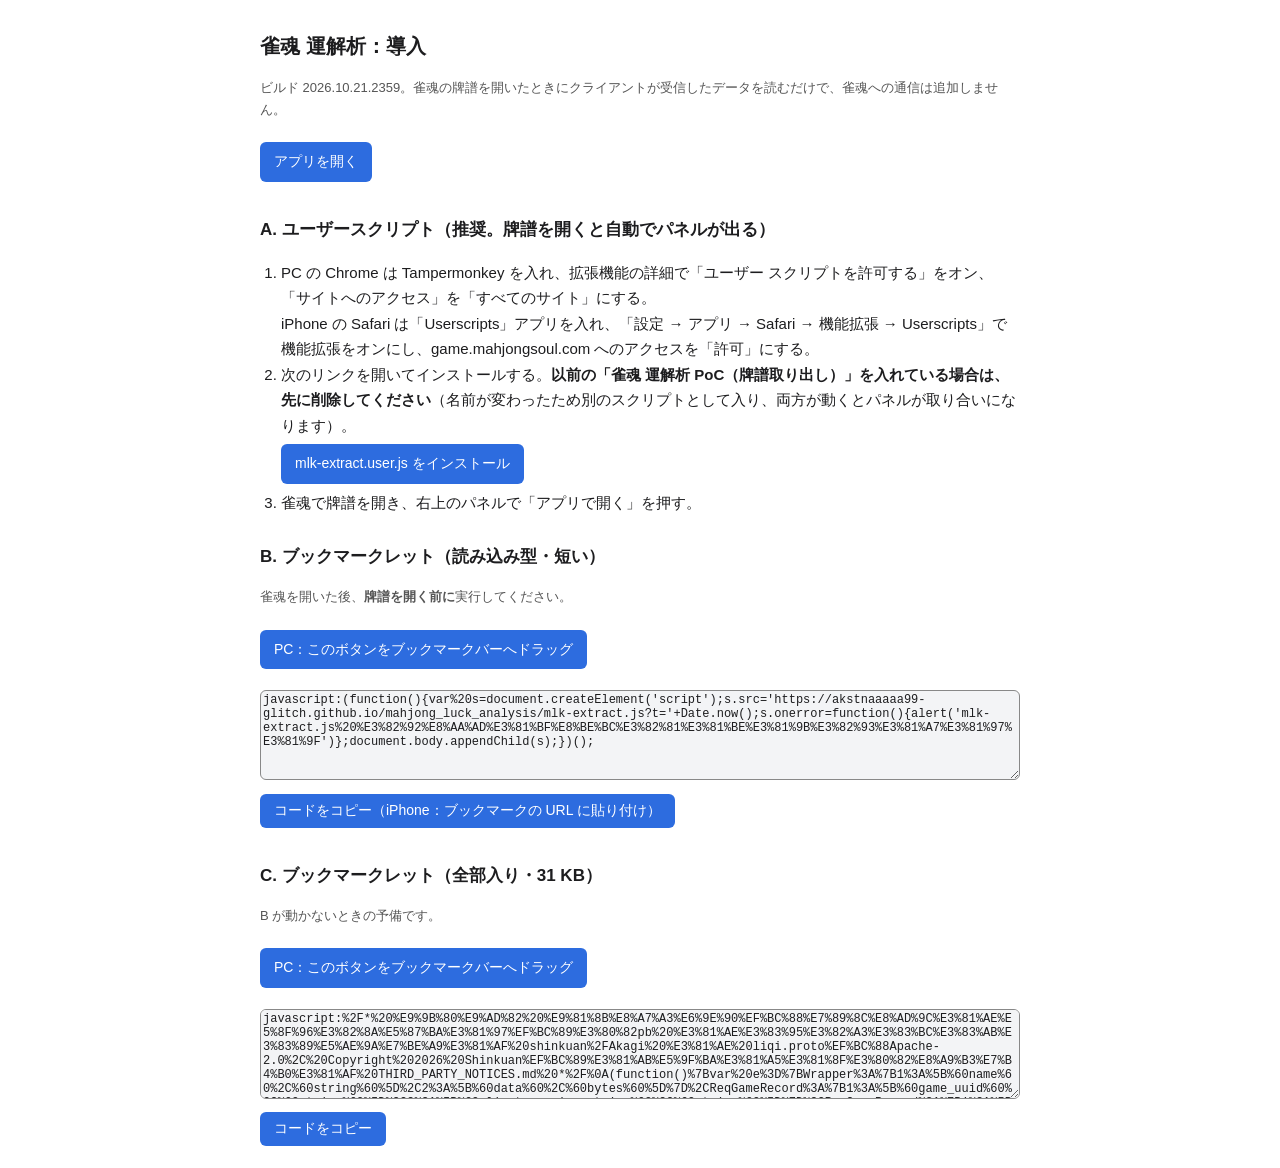
==== commit d19ab7ca: "アプリとユーザースクリプトを更新（ビルド 2026.10.21.2359）" ====
--- a/install.html
+++ b/install.html
@@ -13,7 +13,7 @@
 .muted{color:var(--muted);font-size:13px} ol{padding-left:1.4em}
 </style></head><body>
 <h1>雀魂 運解析：導入</h1>
-<p class="muted">ビルド 2026.10.21.2355。雀魂の牌譜を開いたときにクライアントが受信したデータを読むだけで、雀魂への通信は追加しません。</p>
+<p class="muted">ビルド 2026.10.21.2359。雀魂の牌譜を開いたときにクライアントが受信したデータを読むだけで、雀魂への通信は追加しません。</p>
 <p><a class="btn" href="https://akstnaaaaa99-glitch.github.io/mahjong_luck_analysis/app/">アプリを開く</a></p>
 
 <h2>A. ユーザースクリプト（推奨。牌譜を開くと自動でパネルが出る）</h2>
@@ -32,8 +32,8 @@
 
 <h2>C. ブックマークレット（全部入り・31 KB）</h2>
 <p class="muted">B が動かないときの予備です。</p>
-<p><a class="btn" href="javascript:%2F*%20%E9%9B%80%E9%AD%82%20%E9%81%8B%E8%A7%A3%E6%9E%90%EF%BC%88%E7%89%8C%E8%AD%9C%E3%81%AE%E5%8F%96%E3%82%8A%E5%87%BA%E3%81%97%EF%BC%89%E3%80%82pb%20%E3%81%AE%E3%83%95%E3%82%A3%E3%83%BC%E3%83%AB%E3%83%89%E5%AE%9A%E7%BE%A9%E3%81%AF%20shinkuan%2FAkagi%20%E3%81%AE%20liqi.proto%EF%BC%88Apache-2.0%2C%20Copyright%202026%20Shinkuan%EF%BC%89%E3%81%AB%E5%9F%BA%E3%81%A5%E3%81%8F%E3%80%82%E8%A9%B3%E7%B4%B0%E3%81%AF%20THIRD_PARTY_NOTICES.md%20*%2F%0A(function()%7Bvar%20e%3D%7BWrapper%3A%7B1%3A%5B%60name%60%2C%60string%60%5D%2C2%3A%5B%60data%60%2C%60bytes%60%5D%7D%2CReqGameRecord%3A%7B1%3A%5B%60game_uuid%60%2C%60string%60%5D%2C2%3A%5B%60client_version_string%60%2C%60string%60%5D%7D%2CResGameRecord%3A%7B1%3A%5B%60error%60%2C%60Error%60%5D%2C3%3A%5B%60head%60%2C%60RecordGame%60%5D%2C4%3A%5B%60data%60%2C%60bytes%60%5D%2C5%3A%5B%60data_url%60%2C%60string%60%5D%7D%2CError%3A%7B1%3A%5B%60code%60%2C%60uint32%60%5D%2C6%3A%5B%60message%60%2C%60string%60%5D%7D%2CRecordGame%3A%7B1%3A%5B%60uuid%60%2C%60string%60%5D%2C2%3A%5B%60start_time%60%2C%60uint32%60%5D%2C3%3A%5B%60end_time%60%2C%60uint32%60%5D%2C5%3A%5B%60config%60%2C%60GameConfig%60%5D%2C11%3A%5B%60accounts%60%2C%60AccountInfo%60%2C!0%5D%2C12%3A%5B%60result%60%2C%60GameEndResult%60%5D%2C13%3A%5B%60robots%60%2C%60AccountInfo%60%2C!0%5D%7D%2CAccountInfo%3A%7B1%3A%5B%60account_id%60%2C%60uint32%60%5D%2C2%3A%5B%60seat%60%2C%60uint32%60%5D%2C3%3A%5B%60nickname%60%2C%60string%60%5D%2C7%3A%5B%60level%60%2C%60AccountLevel%60%5D%7D%2CAccountLevel%3A%7B1%3A%5B%60id%60%2C%60uint32%60%5D%2C2%3A%5B%60score%60%2C%60uint32%60%5D%7D%2CGameConfig%3A%7B1%3A%5B%60category%60%2C%60uint32%60%5D%2C2%3A%5B%60mode%60%2C%60GameMode%60%5D%2C3%3A%5B%60meta%60%2C%60GameMetaData%60%5D%7D%2CGameMode%3A%7B1%3A%5B%60mode%60%2C%60uint32%60%5D%2C4%3A%5B%60ai%60%2C%60bool%60%5D%2C6%3A%5B%60detail_rule%60%2C%60GameDetailRule%60%5D%7D%2CGameMetaData%3A%7B1%3A%5B%60room_id%60%2C%60uint32%60%5D%2C2%3A%5B%60mode_id%60%2C%60uint32%60%5D%2C3%3A%5B%60contest_uid%60%2C%60uint32%60%5D%7D%2CGameDetailRule%3A%7B3%3A%5B%60dora_count%60%2C%60uint32%60%5D%2C5%3A%5B%60init_point%60%2C%60uint32%60%5D%7D%2CGameEndResult%3A%7B1%3A%5B%60players%60%2C%60PlayerItem%60%2C!0%5D%7D%2CPlayerItem%3A%7B1%3A%5B%60seat%60%2C%60uint32%60%5D%2C2%3A%5B%60total_point%60%2C%60int32%60%5D%2C3%3A%5B%60part_point_1%60%2C%60int32%60%5D%7D%2CGameDetailRecords%3A%7B1%3A%5B%60records%60%2C%60bytes%60%2C!0%5D%2C2%3A%5B%60version%60%2C%60uint32%60%5D%2C3%3A%5B%60actions%60%2C%60GameAction%60%2C!0%5D%7D%2CGameAction%3A%7B1%3A%5B%60passed%60%2C%60uint32%60%5D%2C2%3A%5B%60type%60%2C%60uint32%60%5D%2C3%3A%5B%60result%60%2C%60bytes%60%5D%7D%2CLiQiSuccess%3A%7B1%3A%5B%60seat%60%2C%60uint32%60%5D%2C2%3A%5B%60score%60%2C%60int32%60%5D%2C3%3A%5B%60liqibang%60%2C%60uint32%60%5D%2C4%3A%5B%60failed%60%2C%60bool%60%5D%7D%2CRecordNewRound%3A%7B1%3A%5B%60chang%60%2C%60uint32%60%5D%2C2%3A%5B%60ju%60%2C%60uint32%60%5D%2C3%3A%5B%60ben%60%2C%60uint32%60%5D%2C4%3A%5B%60dora%60%2C%60string%60%5D%2C5%3A%5B%60scores%60%2C%60int32%60%2C!0%5D%2C6%3A%5B%60liqibang%60%2C%60uint32%60%5D%2C7%3A%5B%60tiles0%60%2C%60string%60%2C!0%5D%2C8%3A%5B%60tiles1%60%2C%60string%60%2C!0%5D%2C9%3A%5B%60tiles2%60%2C%60string%60%2C!0%5D%2C10%3A%5B%60tiles3%60%2C%60string%60%2C!0%5D%2C13%3A%5B%60md5%60%2C%60string%60%5D%2C14%3A%5B%60paishan%60%2C%60string%60%5D%2C15%3A%5B%60left_tile_count%60%2C%60uint32%60%5D%2C16%3A%5B%60doras%60%2C%60string%60%2C!0%5D%2C22%3A%5B%60sha256%60%2C%60string%60%5D%2C24%3A%5B%60saltSha256%60%2C%60string%60%5D%2C25%3A%5B%60salt%60%2C%60string%60%5D%7D%2CRecordDealTile%3A%7B1%3A%5B%60seat%60%2C%60uint32%60%5D%2C2%3A%5B%60tile%60%2C%60string%60%5D%2C3%3A%5B%60left_tile_count%60%2C%60uint32%60%5D%2C5%3A%5B%60liqi%60%2C%60LiQiSuccess%60%5D%2C6%3A%5B%60doras%60%2C%60string%60%2C!0%5D%7D%2CRecordDiscardTile%3A%7B1%3A%5B%60seat%60%2C%60uint32%60%5D%2C2%3A%5B%60tile%60%2C%60string%60%5D%2C3%3A%5B%60is_liqi%60%2C%60bool%60%5D%2C5%3A%5B%60moqie%60%2C%60bool%60%5D%2C8%3A%5B%60doras%60%2C%60string%60%2C!0%5D%2C9%3A%5B%60is_wliqi%60%2C%60bool%60%5D%7D%2CRecordChiPengGang%3A%7B1%3A%5B%60seat%60%2C%60uint32%60%5D%2C2%3A%5B%60type%60%2C%60uint32%60%5D%2C3%3A%5B%60tiles%60%2C%60string%60%2C!0%5D%2C4%3A%5B%60froms%60%2C%60uint32%60%2C!0%5D%2C5%3A%5B%60liqi%60%2C%60LiQiSuccess%60%5D%7D%2CRecordAnGangAddGang%3A%7B1%3A%5B%60seat%60%2C%60uint32%60%5D%2C2%3A%5B%60type%60%2C%60uint32%60%5D%2C3%3A%5B%60tiles%60%2C%60string%60%5D%2C6%3A%5B%60doras%60%2C%60string%60%2C!0%5D%7D%2CRecordBaBei%3A%7B1%3A%5B%60seat%60%2C%60uint32%60%5D%2C6%3A%5B%60doras%60%2C%60string%60%2C!0%5D%2C8%3A%5B%60moqie%60%2C%60bool%60%5D%7D%2CRecordHule%3A%7B1%3A%5B%60hules%60%2C%60HuleInfo%60%2C!0%5D%2C2%3A%5B%60old_scores%60%2C%60int32%60%2C!0%5D%2C3%3A%5B%60delta_scores%60%2C%60int32%60%2C!0%5D%2C5%3A%5B%60scores%60%2C%60int32%60%2C!0%5D%2C7%3A%5B%60doras%60%2C%60string%60%2C!0%5D%2C9%3A%5B%60baopai%60%2C%60int32%60%5D%7D%2CHuleInfo%3A%7B1%3A%5B%60hand%60%2C%60string%60%2C!0%5D%2C2%3A%5B%60ming%60%2C%60string%60%2C!0%5D%2C3%3A%5B%60hu_tile%60%2C%60string%60%5D%2C4%3A%5B%60seat%60%2C%60uint32%60%5D%2C5%3A%5B%60zimo%60%2C%60bool%60%5D%2C6%3A%5B%60qinjia%60%2C%60bool%60%5D%2C7%3A%5B%60liqi%60%2C%60bool%60%5D%2C8%3A%5B%60doras%60%2C%60string%60%2C!0%5D%2C9%3A%5B%60li_doras%60%2C%60string%60%2C!0%5D%2C10%3A%5B%60yiman%60%2C%60bool%60%5D%2C11%3A%5B%60count%60%2C%60uint32%60%5D%2C12%3A%5B%60fans%60%2C%60FanInfo%60%2C!0%5D%2C13%3A%5B%60fu%60%2C%60uint32%60%5D%2C15%3A%5B%60point_rong%60%2C%60uint32%60%5D%2C16%3A%5B%60point_zimo_qin%60%2C%60uint32%60%5D%2C17%3A%5B%60point_zimo_xian%60%2C%60uint32%60%5D%2C19%3A%5B%60point_sum%60%2C%60uint32%60%5D%2C21%3A%5B%60baopai%60%2C%60uint32%60%5D%2C22%3A%5B%60baopai_seats%60%2C%60uint32%60%2C!0%5D%7D%2CFanInfo%3A%7B1%3A%5B%60name%60%2C%60string%60%5D%2C2%3A%5B%60val%60%2C%60uint32%60%5D%2C3%3A%5B%60id%60%2C%60uint32%60%5D%7D%2CRecordNoTile%3A%7B1%3A%5B%60liujumanguan%60%2C%60bool%60%5D%2C2%3A%5B%60players%60%2C%60NoTilePlayerInfo%60%2C!0%5D%2C3%3A%5B%60scores%60%2C%60NoTileScoreInfo%60%2C!0%5D%7D%2CNoTilePlayerInfo%3A%7B3%3A%5B%60tingpai%60%2C%60bool%60%5D%2C4%3A%5B%60hand%60%2C%60string%60%2C!0%5D%7D%2CNoTileScoreInfo%3A%7B1%3A%5B%60seat%60%2C%60uint32%60%5D%2C2%3A%5B%60old_scores%60%2C%60int32%60%2C!0%5D%2C3%3A%5B%60delta_scores%60%2C%60int32%60%2C!0%5D%7D%2CRecordLiuJu%3A%7B1%3A%5B%60type%60%2C%60uint32%60%5D%2C3%3A%5B%60seat%60%2C%60uint32%60%5D%2C4%3A%5B%60tiles%60%2C%60string%60%2C!0%5D%2C5%3A%5B%60liqi%60%2C%60LiQiSuccess%60%5D%7D%7D%2Ct%3Dnew%20Set(%5B%60string%60%2C%60bytes%60%2C%60uint32%60%2C%60int32%60%2C%60bool%60%5D)%2Cn%3Dnew%20TextDecoder(%60utf-8%60)%2Cr%3Dclass%7Bconstructor(e)%7Bthis.buf%3De%2Cthis.pos%3D0%7Dvarint()%7Blet%20e%3D0%2Ct%3D0%2Cn%3D0%2Cr%3Bdo%7Bif(this.pos%3E%3Dthis.buf.length)throw%20Error(%60varint%20%E3%81%8C%E9%80%94%E4%B8%AD%E3%81%A7%E7%B5%82%E3%82%8F%E3%81%A3%E3%81%A6%E3%81%84%E3%82%8B%60)%3Bif(r%3Dthis.buf%5Bthis.pos%2B%2B%5D%2Cn%3C28%3Fe%7C%3D(r%26127)%3C%3Cn%3An%3D%3D%3D28%3F(e%7C%3D(r%2615)%3C%3C28%2Ct%7C%3D(r%26127)%3E%3E%3E4)%3At%7C%3D(r%26127)%3C%3Cn-32%2Cn%2B%3D7%2Cn%3E70)throw%20Error(%60varint%20%E3%81%8C%E9%95%B7%E3%81%99%E3%81%8E%E3%82%8B%60)%7Dwhile(r%26128)%3Breturn%7Blo%3Ae%3E%3E%3E0%2Chi%3At%3E%3E%3E0%7D%7Dbytes()%7Blet%20e%3Dthis.varint().lo%3Bif(this.pos%2Be%3Ethis.buf.length)throw%20Error(%60%E9%95%B7%E3%81%95%E4%BB%98%E3%81%8D%E3%83%95%E3%82%A3%E3%83%BC%E3%83%AB%E3%83%89%E3%81%8C%E3%83%87%E3%83%BC%E3%82%BF%E6%9C%AB%E5%B0%BE%E3%82%92%E8%B6%85%E3%81%88%E3%81%A6%E3%81%84%E3%82%8B%60)%3Blet%20t%3Dthis.buf.subarray(this.pos%2Cthis.pos%2Be)%3Breturn%20this.pos%2B%3De%2Ct%7Dskip(e)%7Bif(e%3D%3D%3D0)this.varint()%3Belse%20if(e%3D%3D%3D1)this.pos%2B%3D8%3Belse%20if(e%3D%3D%3D2)this.bytes()%3Belse%20if(e%3D%3D%3D5)this.pos%2B%3D4%3Belse%20throw%20Error(%60%E6%9C%AA%E5%AF%BE%E5%BF%9C%E3%81%AE%20wire%20type%3A%20%24%7Be%7D%60)%7D%7D%3Bfunction%20i(e%2Ct)%7Bif(e%3D%3D%3D%60uint32%60)return%20t.lo%3Bif(e%3D%3D%3D%60int32%60)return%20t.lo%7C0%3Bif(e%3D%3D%3D%60bool%60)return%20t.lo!%3D%3D0%3Bthrow%20Error(%60varint%20%E3%81%A7%E8%AA%AD%E3%82%81%E3%81%AA%E3%81%84%E5%9E%8B%3A%20%24%7Be%7D%60)%7Dfunction%20a(e)%7Blet%20n%3D%7B%7D%3Bfor(let%20r%20of%20Object.values(e))%7Blet%5Be%2Ci%2Ca%5D%3Dr%3Bn%5Be%5D%3Da%3F%5B%5D%3Ai%3D%3D%3D%60string%60%3F%60%60%3Ai%3D%3D%3D%60bytes%60%3Fnew%20Uint8Array%3Ai%3D%3D%3D%60bool%60%3F!1%3At.has(i)%3F0%3Anull%7Dreturn%20n%7Dfunction%20o(s%2Cc)%7Blet%20l%3De%5Bs%5D%3Bif(!l)throw%20Error(%60%E6%9C%AA%E5%AE%9A%E7%BE%A9%E3%81%AE%E3%83%A1%E3%83%83%E3%82%BB%E3%83%BC%E3%82%B8%3A%20%24%7Bs%7D%60)%3Blet%20u%3Dnew%20r(c)%2Cd%3Da(l)%3Bfor(%3Bu.pos%3Cc.length%3B)%7Blet%20e%3Du.varint().lo%2Ca%3De%3E%3E%3E3%2Cs%3De%267%2Cc%3Dl%5Ba%5D%3Bif(!c)%7Bu.skip(s)%3Bcontinue%7Dlet%5Bf%2Cp%2Cm%5D%3Dc%2Ch%3Bif(p%3D%3D%3D%60string%60)h%3Dn.decode(u.bytes())%3Belse%20if(p%3D%3D%3D%60bytes%60)h%3Du.bytes()%3Belse%20if(t.has(p))%7Bif(s%3D%3D%3D2%26%26m)%7Blet%20e%3Dnew%20r(u.bytes())%3Bfor(%3Be.pos%3Ce.buf.length%3B)d%5Bf%5D.push(i(p%2Ce.varint()))%3Bcontinue%7Dh%3Di(p%2Cu.varint())%7Delse%20h%3Do(p%2Cu.bytes())%3Bm%3Fd%5Bf%5D.push(h)%3Ad%5Bf%5D%3Dh%7Dreturn%20d%7Dvar%20s%3D%5B132%2C94%2C78%2C66%2C57%2C162%2C31%2C96%2C28%5D%3Bfunction%20c(e)%7Blet%20t%3Dnew%20Uint8Array(e.length)%2Cn%3D23%5Ee.length%3Bfor(let%20r%3D0%3Br%3Ce.length%3Br%2B%2B)t%5Br%5D%3De%5Br%5D%5En%2B5*r%2Bs%5Br%259%5D%26255%3Breturn%20t%7Dfunction%20l(t%2Cn)%7Blet%20r%3Do(%60Wrapper%60%2Ct)%2Ci%3DString(r.name).replace(%2F%5E%5C.lq%5C.%2F%2C%60%60)%3Bif(!e%5Bi%5D)return%20n.push(%60%E6%9C%AA%E5%AF%BE%E5%BF%9C%E3%81%AE%E3%83%AC%E3%82%B3%E3%83%BC%E3%83%89%E5%9E%8B%3A%20%24%7Br.name%7D%60)%2C%7B_type%3Ai%7D%3Blet%20a%3Btry%7Ba%3Do(i%2Cr.data)%7Dcatch%7Ba%3Do(i%2Cc(r.data))%2Cn.push(%60XOR%20%E3%82%92%E5%A4%96%E3%81%97%E3%81%A6%E8%A7%A3%E8%AA%AD%E3%81%97%E3%81%9F%3A%20%24%7Bi%7D%60)%7Dreturn%20a._type%3Di%2Ca%7Dfunction%20u(e)%7Blet%20t%3D%5B%5D%2Cn%3Do(%60ResGameRecord%60%2Ce)%3Bif(n.error%26%26n.error.code)throw%20Error(%60%E9%9B%80%E9%AD%82%E3%81%8C%E3%82%A8%E3%83%A9%E3%83%BC%E3%82%92%E8%BF%94%E3%81%97%E3%81%9F%3A%20code%3D%24%7Bn.error.code%7D%60)%3Bif(!n.head)throw%20Error(%60%E7%89%8C%E8%AD%9C%E3%81%AE%E3%83%98%E3%83%83%E3%83%80%E3%81%8C%E3%81%AA%E3%81%84%60)%3Bif(!n.data.length)throw%20Error(n.data_url%3F%60%E5%8F%A4%E3%81%84%E5%BD%A2%E5%BC%8F%E3%81%AE%E7%89%8C%E8%AD%9C%EF%BC%88data_url%EF%BC%89%E3%81%AB%E3%81%AF%E5%AF%BE%E5%BF%9C%E3%81%97%E3%81%A6%E3%81%84%E3%81%AA%E3%81%84%60%3A%60%E7%89%8C%E8%AD%9C%E3%81%AE%E6%9C%AC%E4%BD%93%E3%81%8C%E7%A9%BA%60)%3Blet%20r%3Do(%60GameDetailRecords%60%2Co(%60Wrapper%60%2Cn.data).data)%2Ci%3Dr.version%3C210715%26%26r.records.length%3Fr.records%3Ar.actions.filter(e%3D%3Ee.result.length).map(e%3D%3Ee.result)%3Breturn%7Bhead%3An.head%2Cversion%3Ar.version%2Crecords%3Ai.map(e%3D%3El(e%2Ct))%2Cwarnings%3At%7D%7Dvar%20d%3D%7BNOTIFY%3A1%2CREQUEST%3A2%2CRESPONSE%3A3%7D%3Bfunction%20f(e)%7Bif(!e%7C%7Ce.length%3C1)return%20null%3Blet%20t%3De%5B0%5D%3Breturn%20t%3D%3D%3Dd.NOTIFY%3F%7Bkind%3At%2Cindex%3Anull%2Cbody%3Ae.subarray(1)%7D%3A(t%3D%3D%3Dd.REQUEST%7C%7Ct%3D%3D%3Dd.RESPONSE)%26%26e.length%3E%3D3%3F%7Bkind%3At%2Cindex%3Ae%5B1%5D%7Ce%5B2%5D%3C%3C8%2Cbody%3Ae.subarray(3)%7D%3Anull%7Dvar%20p%3D%60__mlkCapture%60%2Cm%3D%60.lq.Lobby.fetchGameRecord%60%3Bfunction%20h(e)%7Breturn%20e%20instanceof%20ArrayBuffer%3Fnew%20Uint8Array(e)%3AArrayBuffer.isView(e)%3Fnew%20Uint8Array(e.buffer%2Ce.byteOffset%2Ce.byteLength)%3Anull%7Dfunction%20g(e%2Ct%2Cn)%7Be.push(t)%2Ce.length%3En%26%26e.shift()%7Dfunction%20_()%7Blet%20e%3DglobalThis%2Ct%3De%5Bp%5D%3Bif(t)return%20t%3Blet%20n%3D%7BinstalledAt%3Anew%20Date().toISOString()%2Csockets%3A0%2CframesSent%3A0%2CframesReceived%3A0%2CrecentMethods%3A%5B%5D%2Crecords%3A%5B%5D%2Cerrors%3A%5B%5D%2Clisteners%3A%5B%5D%2ConRecord(e)%7Bn.listeners.push(e)%7D%2Clatest()%7Breturn%20n.records%5Bn.records.length-1%5D%3F%3Fnull%7D%7D%2Cr%3D(e%2Ct)%3D%3E%7Blet%20r%3Dh(t)%3Bif(!r)return%3Bn.framesSent%2B%2B%3Blet%20i%3Df(r)%3Bif(!i%7C%7Ci.kind!%3D%3Dd.REQUEST%7C%7Ci.index%3D%3D%3Dnull)return%3Blet%20a%3Do(%60Wrapper%60%2Ci.body)%3Bif(g(n.recentMethods%2Ca.name%2C20)%2Ca.name!%3D%3Dm)return%3Blet%20s%3Do(%60ReqGameRecord%60%2Ca.data)%3Be.__mlkPending%3De.__mlkPending%3F%3F%7B%7D%2Ce.__mlkPending%5Bi.index%5D%3Ds.game_uuid%7D%2Ci%3D(e%2Ct)%3D%3E%7Blet%20r%3Dh(t)%3Bif(!r)return%3Bn.framesReceived%2B%2B%3Blet%20i%3Df(r)%3Bif(!i%7C%7Ci.kind!%3D%3Dd.RESPONSE%7C%7Ci.index%3D%3D%3Dnull)return%3Blet%20a%3De.__mlkPending%3Bif(!a%7C%7C!(i.index%20in%20a))return%3Blet%20s%3Da%5Bi.index%5D%3Bdelete%20a%5Bi.index%5D%3Blet%20c%3Do(%60Wrapper%60%2Ci.body)%2Cl%3D%7Buuid%3As%2CcapturedAt%3Anew%20Date().toISOString()%2Cbytes%3Anew%20Uint8Array(c.data)%7D%3Bn.records.push(l)%3Bfor(let%20e%20of%20n.listeners)try%7Be(l)%7Dcatch%7B%7D%7D%2Ca%3De%3D%3E(...t)%3D%3E%7Btry%7Be(...t)%7Dcatch(e)%7Bg(n.errors%2CString(e%3F.message%3F%3Fe)%2C20)%7D%7D%2Cs%3Da(r)%2Cc%3Da(i)%2Cl%3DWebSocket.prototype%2Cu%3Dl.send%3Breturn%20l.send%3Dfunction(e)%7Breturn%20this.__mlkHooked%7C%7C(this.__mlkHooked%3D!0%2Cn.sockets%2B%2B%2Cthis.addEventListener(%60message%60%2Ce%3D%3Ec(this%2Ce.data)))%2Cs(this%2Ce)%2Cu.call(this%2Ce)%7D%2Ce%5Bp%5D%3Dn%2Cn%7Dvar%20v%3D60%3Bfunction%20y(e)%7Blet%20t%3DparseInt(e.charAt(0)%2C10)%2Cn%3D%7Bm%3A1%2Cp%3A2%2Cs%3A3%2Cz%3A4%7D%5Be.charAt(1)%5D%3Bif(Number.isNaN(t)%7C%7C!n)throw%20Error(%60%E4%B8%8D%E6%98%8E%E3%81%AA%E7%89%8C%3A%20%24%7Be%7D%60)%3Breturn%20t%3D%3D%3D0%3F50%2Bn%3An*10%2Bt%7Dvar%20b%3De%3D%3Ee%3E50%3F(e-50)*10%2B5%3Ae%3Bfunction%20x(e%2Ct%2Cn%2Cr)%7Blet%20i%3De.indexOf(t)%3Bi%3C0%3Fn.push(%60%24%7Br%7D%3A%20%E6%89%8B%E7%89%8C%E3%81%AB%20%24%7Bt%7D%20%E3%81%8C%E3%81%AA%E3%81%84%60)%3Ae.splice(i%2C1)%7Dvar%20S%3D(e%2Ct)%3D%3E(e-t%2B4)%254%3Bfunction%20C(e)%7Blet%20t%3Breturn%20t%3De.zimo%3Fe.qinjia%3F%60%24%7Be.point_zimo_xian%7D%E7%82%B9%E2%88%80%60%3A%60%24%7Be.point_zimo_xian%7D-%24%7Be.point_zimo_qin%7D%E7%82%B9%60%3A%60%24%7Be.point_rong%7D%E7%82%B9%60%2Ce.yiman%3F%60%E5%BD%B9%E6%BA%80%24%7Bt%7D%60%3Ae.count%3E%3D13%3F%60%E6%95%B0%E3%81%88%E5%BD%B9%E6%BA%80%24%7Bt%7D%60%3Ae.count%3E%3D11%3F%60%E4%B8%89%E5%80%8D%E6%BA%80%24%7Bt%7D%60%3Ae.count%3E%3D8%3F%60%E5%80%8D%E6%BA%80%24%7Bt%7D%60%3Ae.count%3E%3D6%3F%60%E8%B7%B3%E6%BA%80%24%7Bt%7D%60%3Ae.count%3E%3D5%7C%7Ce.count%3E%3D4%26%26e.fu%3E%3D40%7C%7Ce.count%3E%3D3%26%26e.fu%3E%3D70%3F%60%E6%BA%80%E8%B2%AB%24%7Bt%7D%60%3A%60%24%7Be.fu%7D%E7%AC%A6%24%7Be.count%7D%E9%A3%9C%24%7Bt%7D%60%7Dfunction%20w(e)%7Breturn%20e.fans.map(t%3D%3E%60%24%7Bt.name%7C%7C%60%E5%BD%B9ID%24%7Bt.id%7D%60%7D(%24%7Be.yiman%3F%60%E5%BD%B9%E6%BA%80%60%3A%60%24%7Bt.val%7D%E9%A3%9C%60%7D)%60)%7Dfunction%20T(e%2Ct)%7Blet%20n%3D%5B%60%E5%92%8C%E4%BA%86%60%5D%2Cr%3Dt.lastActorSeat%2Ci%3De.hules%2Ca%3D%5B...i%5D.sort((e%2Ct)%3D%3ES(e.seat%2Cr)-S(t.seat%2Cr))%5B0%5D%3Bfor(let%20o%20of%20i)%7Blet%20s%3D%5B0%2C0%2C0%2C0%5D%3Bif(i.length%3D%3D%3D1%26%26e.delta_scores.length%3D%3D%3D4)s%3D%5B...e.delta_scores%5D%3Belse%7Blet%20e%3Do%3D%3D%3Da%2Cn%3De%3Ft.honba%3A0%2Ci%3De%3F(t.kyotaku%2Bt.riichiThisRound)*1e3%3A0%3Bif(o.zimo)for(let%20e%3D0%3Be%3C4%3Be%2B%2B)%7Bif(e%3D%3D%3Do.seat)continue%3Blet%20r%3D(e%3D%3D%3Dt.dealer%3Fo.point_zimo_qin%3Ao.point_zimo_xian)%2Bn*100%3Bo.qinjia%26%26(r%3Do.point_zimo_xian%2Bn*100)%2Cs%5Be%5D-%3Dr%2Cs%5Bo.seat%5D%2B%3Dr%7Delse%20s%5Br%5D-%3Do.point_rong%2Bn*300%2Cs%5Bo.seat%5D%2B%3Do.point_rong%2Bn*300%3Bs%5Bo.seat%5D%2B%3Di%7Dn.push(s%2C%5Bo.seat%2Co.zimo%3Fo.seat%3Ar%2Co.seat%2CC(o)%2C...w(o)%5D)%7Dreturn%20n%7Dvar%20E%3D%7B1%3A%60%E4%B9%9D%E7%A8%AE%E4%B9%9D%E7%89%8C%60%2C2%3A%60%E5%9B%9B%E9%A2%A8%E9%80%A3%E6%89%93%60%2C3%3A%60%E5%9B%9B%E6%A7%93%E6%95%A3%E4%BA%86%60%2C4%3A%60%E5%9B%9B%E5%AE%B6%E7%AB%8B%E7%9B%B4%60%2C5%3A%60%E4%B8%89%E5%AE%B6%E5%92%8C%E4%BA%86%60%7D%3Bfunction%20D(e)%7Blet%20t%3D%7Bround%3A%5Be.chang*4%2Be.ju%2Ce.ben%2Ce.liqibang%5D%2Chonba%3Ae.ben%2Ckyotaku%3Ae.liqibang%2Cdealer%3Ae.ju%2Cscores%3Ae.scores.slice(0%2C4)%2Cdoras%3A(e.doras.length%3Fe.doras%3Ae.dora%3F%5Be.dora%5D%3A%5B%5D).map(y)%2Chaipai%3A%5B%5D%2Cdraws%3A%5B%5B%5D%2C%5B%5D%2C%5B%5D%2C%5B%5D%5D%2Cdiscards%3A%5B%5B%5D%2C%5B%5D%2C%5B%5D%2C%5B%5D%5D%2Chands%3A%5B%5D%2ClastDrawn%3A%5Bnull%2Cnull%2Cnull%2Cnull%5D%2ClastActorSeat%3Ae.ju%2CriichiThisRound%3A0%2Cpaishan%3Ae.paishan%7C%7Cnull%2Cmd5%3Ae.md5%7C%7Cnull%2CpendingKans%3A%5B%5D%2CdoraReveals%3A%5B%5D%7D%3Bfor(let%20n%3D0%3Bn%3C4%3Bn%2B%2B)%7Blet%20r%3De%5B%60tiles%24%7Bn%7D%60%5D.map(y)%3Bif(n%3D%3D%3De.ju)%7Blet%20e%3Dr.pop()%3Bt.draws%5Bn%5D.push(e)%2Ct.lastDrawn%5Bn%5D%3De%2Ct.hands.push(%5B...r%2Ce%5D)%7Delse%20t.hands.push(%5B...r%5D)%3Bt.haipai.push(r)%7Dfor(%3Bt.scores.length%3C4%3B)t.scores.push(0)%3Breturn%20t%7Dfunction%20O(e%2Ct%2Cn%2Cr)%7Bif(!(!t%7C%7Ct.length%3C%3De.doras.length))%7Bfor(let%20i%3De.doras.length%3Bi%3Ct.length%3Bi%2B%2B)%7Blet%20t%3De.pendingKans.shift()%3Be.doraReveals.push(%7Bat%3An%2Cseat%3Ar%2Ckan%3At%3F.type%3F%3Fnull%2Ckan_seat%3At%3F.seat%3F%3Fnull%7D)%7De.doras%3Dt.map(y)%7D%7Dfunction%20k(e%2Ct)%7Bt%26%26!t.failed%26%26e.riichiThisRound%2B%2B%7Dfunction%20A(e%2Ct%2Cn)%7Blet%20r%3D%5Be.round%2Ce.scores%2Ce.doras%2Ct%5D%3Bfor(let%20t%3D0%3Bt%3C4%3Bt%2B%2B)r.push(e.haipai%5Bt%5D%2Ce.draws%5Bt%5D%2Ce.discards%5Bt%5D)%3Breturn%20r.push(n)%2Cr%7Dfunction%20j(e)%7Blet%20t%3De.head%2Cn%3D%5B...e.warnings%5D%2Cr%3D%5B%5D%2Ci%3D%5B%5D%2Ca%3D%5B%5D%2Co%3D%5B%5D%2Cs%3Dnull%2Cc%3D()%3D%3E%7Bif(!s)throw%20Error(%60%E5%B1%80%E3%81%AE%E9%96%8B%E5%A7%8B%E3%82%88%E3%82%8A%E5%89%8D%E3%81%AB%E3%83%AC%E3%82%B3%E3%83%BC%E3%83%89%E3%81%8C%E3%81%82%E3%82%8B%60)%3Breturn%20s%7D%3Be.records.forEach((e%2Ct)%3D%3E%7Blet%20l%3D%60%23%24%7Bt%7D%20%24%7Be._type%7D%60%3Bswitch(e._type)%7Bcase%60RecordNewRound%60%3As%3DD(e)%3Breturn%3Bcase%60RecordDealTile%60%3A%7Blet%20t%3Dc()%3Bk(t%2Ce.liqi)%2CO(t%2Ce.doras%2C%60draw%60%2Ce.seat)%3Blet%20n%3Dy(e.tile)%3Bt.draws%5Be.seat%5D.push(n)%2Ct.hands%5Be.seat%5D.push(n)%2Ct.lastDrawn%5Be.seat%5D%3Dn%3Breturn%7Dcase%60RecordDiscardTile%60%3A%7Blet%20t%3Dc()%2Cr%3Dy(e.tile)%2Ci%3De.moqie%26%26t.lastDrawn%5Be.seat%5D%3D%3D%3Dr%3Fv%3Ar%3B(e.is_liqi%7C%7Ce.is_wliqi)%26%26(i%3D%60r%24%7Bi%7D%60)%2Ct.discards%5Be.seat%5D.push(i)%2Cx(t.hands%5Be.seat%5D%2Cr%2Cn%2Cl)%2Ct.lastDrawn%5Be.seat%5D%3Dnull%2Ct.lastActorSeat%3De.seat%2CO(t%2Ce.doras%2C%60discard%60%2Ce.seat)%3Breturn%7Dcase%60RecordChiPengGang%60%3A%7Blet%20t%3Dc()%3Bk(t%2Ce.liqi)%3Blet%20r%3De.seat%2Ci%3De.tiles.map(y)%2Ca%3De.froms.findIndex(e%3D%3Ee!%3D%3Dr)%3Ba%3C0%26%26(n.push(%60%24%7Bl%7D%3A%20%E9%B3%B4%E3%81%84%E3%81%9F%E7%89%8C%E3%81%8C%E7%89%B9%E5%AE%9A%E3%81%A7%E3%81%8D%E3%81%AA%E3%81%84%60)%2Ca%3Di.length-1)%3Blet%20o%3Di%5Ba%5D%2Cs%3De.froms%5Ba%5D%2Cu%3Di.filter((e%2Ct)%3D%3Et!%3D%3Da)%3Bu.forEach(e%3D%3Ex(t.hands%5Br%5D%2Ce%2Cn%2Cl))%3Blet%20d%3Bif(e.type%3D%3D%3D0)d%3D%60c%24%7Bo%7D%24%7Bu.join(%60%60)%7D%60%3Belse%7Blet%20t%3DS(r%2Cs)%2Cn%3De.type%3D%3D%3D1%3Ft-1%3At%3D%3D%3D3%3F3%3At-1%2Ci%3Du.map(String)%3Bi.splice(n%2C0%2C%60%24%7Be.type%3D%3D%3D1%3F%60p%60%3A%60m%60%7D%24%7Bo%7D%60)%2Cd%3Di.join(%60%60)%7Dt.draws%5Br%5D.push(d)%2Ct.lastDrawn%5Br%5D%3Dnull%2Ce.type%3D%3D%3D2%26%26(t.discards%5Br%5D.push(0)%2Ct.pendingKans.push(%7Btype%3A%60minkan%60%2Cseat%3Ar%7D))%3Breturn%7Dcase%60RecordAnGangAddGang%60%3A%7Blet%20t%3Dc()%2Cr%3De.seat%2Ci%3Dy(e.tiles)%3Bif(t.lastActorSeat%3Dr%2C(e.type%3D%3D%3D3%7C%7Ce.type%3D%3D%3D2)%26%26t.pendingKans.push(%7Btype%3Ae.type%3D%3D%3D3%3F%60ankan%60%3A%60kakan%60%2Cseat%3Ar%7D)%2Ce.type%3D%3D%3D3)%7Blet%20e%3Dt.hands%5Br%5D.filter(e%3D%3Eb(e)%3D%3D%3Db(i))%3Be.length!%3D%3D4%26%26n.push(%60%24%7Bl%7D%3A%20%E6%9A%97%E6%A7%93%E3%81%AE%E7%89%8C%E3%81%8C4%E6%9E%9A%E3%81%9D%E3%82%8D%E3%81%A3%E3%81%A6%E3%81%84%E3%81%AA%E3%81%84%EF%BC%88%24%7Be.length%7D%E6%9E%9A%EF%BC%89%60)%2Ce.sort((e%2Ct)%3D%3Ee-t)%2Ce.forEach(e%3D%3Ex(t.hands%5Br%5D%2Ce%2Cn%2Cl))%3Blet%20a%3De.pop()%3Bt.discards%5Br%5D.push(%60%24%7Be.join(%60%60)%7Da%24%7Ba%7D%60)%7Delse%20if(e.type%3D%3D%3D2)%7Blet%20e%3Dt.draws%5Br%5D.find(e%3D%3E%7Bif(typeof%20e!%3D%60string%60)return!1%3Blet%20t%3De.indexOf(%60p%60)%3Breturn%20t%3E%3D0%26%26b(parseInt(e.substr(t%2B1%2C2)%2C10))%3D%3D%3Db(i)%7D)%3Be%7C%7C(n.push(%60%24%7Bl%7D%3A%20%E5%8A%A0%E6%A7%93%E3%81%AE%E5%85%83%E3%81%AB%E3%81%AA%E3%82%8B%E3%83%9D%E3%83%B3%E3%81%8C%E3%81%AA%E3%81%84%60)%2Ce%3D%60p%24%7Bi%7D%24%7Bi%7D%24%7Bi%7D%60)%2Ct.discards%5Br%5D.push(e.replace(%60p%60%2C%60k%24%7Bi%7D%60))%2Cx(t.hands%5Br%5D%2Ci%2Cn%2Cl)%7Delse%20n.push(%60%24%7Bl%7D%3A%20%E6%9C%AA%E5%AF%BE%E5%BF%9C%E3%81%AE%E6%A7%93%E3%81%AE%E7%A8%AE%E9%A1%9E%20%24%7Be.type%7D%60)%3Bt.lastDrawn%5Br%5D%3Dnull%2CO(t%2Ce.doras%2Ce.type%3D%3D%3D3%3F%60ankan%60%3A%60kakan%60%2Cr)%3Breturn%7Dcase%60RecordBaBei%60%3An.push(%60%24%7Bl%7D%3A%20%E4%B8%89%E4%BA%BA%E9%BA%BB%E9%9B%80%E3%81%AE%E6%8A%9C%E3%81%8D%E3%83%89%E3%83%A9%E3%81%AF%E5%AF%BE%E8%B1%A1%E5%A4%96%60)%3Breturn%3Bcase%60RecordHule%60%3A%7Blet%20t%3Dc()%2Cn%3D%5B%5D%3Bfor(let%20t%20of%20e.hules)t.li_doras.length%3En.length%26%26(n%3Dt.li_doras.map(y))%3BO(t%2Ce.doras%2C%60hule%60%2Ct.lastActorSeat)%2Cr.push(A(t%2Cn%2CT(e%2Ct)))%2Ci.push(t.paishan)%2Ca.push(t.md5)%2Co.push(t.doraReveals)%3Breturn%7Dcase%60RecordNoTile%60%3A%7Blet%20t%3Dc()%2Cn%3D%5B0%2C0%2C0%2C0%5D%3Bfor(let%20t%20of%20e.scores)t.delta_scores.forEach((e%2Ct)%3D%3En%5Bt%5D%2B%3De)%3Blet%20s%3De.players.map(e%3D%3Ee.tingpai)%2Cl%3De.liujumanguan%3F%60%E6%B5%81%E3%81%97%E6%BA%80%E8%B2%AB%60%3As.length%3D%3D%3D4%26%26s.every(Boolean)%3F%60%E5%85%A8%E5%93%A1%E8%81%B4%E7%89%8C%60%3As.length%3D%3D%3D4%26%26!s.some(Boolean)%3F%60%E5%85%A8%E5%93%A1%E4%B8%8D%E8%81%B4%60%3A%60%E6%B5%81%E5%B1%80%60%3Br.push(A(t%2C%5B%5D%2C%5Bl%2Cn%5D))%2Ci.push(t.paishan)%2Ca.push(t.md5)%2Co.push(t.doraReveals)%3Breturn%7Dcase%60RecordLiuJu%60%3A%7Blet%20t%3Dc()%3Bk(t%2Ce.liqi)%3Blet%20s%3DE%5Be.type%5D%3Bs%7C%7C(n.push(%60%24%7Bl%7D%3A%20%E6%9C%AA%E7%9F%A5%E3%81%AE%E9%80%94%E4%B8%AD%E6%B5%81%E5%B1%80%20type%3D%24%7Be.type%7D%60)%2Cs%3D%60%E6%B5%81%E5%B1%80%60)%2Cr.push(A(t%2C%5B%5D%2C%5Bs%5D))%2Ci.push(t.paishan)%2Ca.push(t.md5)%2Co.push(t.doraReveals)%3Breturn%7Ddefault%3An.push(%60%24%7Bl%7D%3A%20%E5%A4%89%E6%8F%9B%E3%81%97%E3%81%AA%E3%81%84%E3%83%AC%E3%82%B3%E3%83%BC%E3%83%89%60)%7D%7D)%3Blet%20l%3D%5B%60%60%2C%60%60%2C%60%60%2C%60%60%5D%2Cu%3D%5B0%2C0%2C0%2C0%5D%3Bfor(let%20e%20of%5B...t.accounts%3F%3F%5B%5D%2C...t.robots%3F%3F%5B%5D%5D)l%5Be.seat%5D%3De.nickname%7C%7C%60AI%60%2Cu%5Be.seat%5D%3De.level%3Fe.level.score%3A0%3Blet%20d%3D%5B0%2C0%2C0%2C0%2C0%2C0%2C0%2C0%5D%3Bfor(let%20e%20of%20t.result%3F.players%3F%3F%5B%5D)d%5B2*e.seat%5D%3De.part_point_1%2Cd%5B2*e.seat%2B1%5D%3De.total_point%2F1e3%3Blet%20f%3Dt.config%3F.mode%3Ft.config.mode.mode%3A0%2Cp%3Dt.config%3F.meta%3F%3F%7B%7D%2Cm%3Df%3D%3D%3D1%7C%7Cf%3D%3D%3D11%3F%60%E6%9D%B1%60%3Af%3D%3D%3D2%7C%7Cf%3D%3D%3D12%3F%60%E5%8D%97%60%3A%60%60%2Ch%3D%60%E9%9B%80%E9%AD%82%24%7Bp.mode_id%3F%60%E6%AE%B5%E4%BD%8D%E6%88%A6%60%3Ap.room_id%3F%60%E5%8F%8B%E4%BA%BA%E6%88%A6%60%3Ap.contest_uid%3F%60%E5%A4%A7%E4%BC%9A%E6%88%A6%60%3A%60%60%7D%24%7Bm%7D%E5%96%B0%E8%B5%A4%60%3Breturn%7Btitle%3A%5Bh%2Cnew%20Date(t.end_time*1e3).toISOString()%5D%2Cname%3Al%2Crule%3A%7Bdisp%3Ah%2Caka53%3A1%2Caka52%3A1%2Caka51%3A1%7D%2Cratingc%3A%60PF4%60%2Clobby%3A0%2Cdan%3A%5B%60%60%2C%60%60%2C%60%60%2C%60%60%5D%2Crate%3Au%2Csx%3A%5B%60C%60%2C%60C%60%2C%60C%60%2C%60C%60%5D%2Csc%3Ad%2Cref%3At.uuid%2Clog%3Ar%2Cmlk%3A%7Bversion%3A1%2Csource%3A%60majsoul%60%2Crecord_version%3Ae.version%2Cgame_mode%3Af%2Cmode_id%3Ap.mode_id%7C%7C0%2Cstart_time%3At.start_time%2Cend_time%3At.end_time%2Cpaishan%3Ai%2Cmd5%3Aa%2Cwarnings%3An%2Cdora_reveals%3Ao%7D%7D%7Dfunction%20M(e)%7Blet%7Bmlk%3At%2C...n%7D%3De%3Breturn%20n%7Dvar%20N%3D%60mlk-panel%60%2CP%3Dnull%3Bfunction%20F(e%2Ct%3D%7B%7D%2Cn%3D%5B%5D)%7Blet%20r%3Ddocument.createElement(e)%3Bfor(let%5Be%2Cn%5Dof%20Object.entries(t))e%3D%3D%3D%60style%60%3Fr.style.cssText%3Dn%3Ar.setAttribute(e%2Cn)%3Bfor(let%20e%20of%20n)r.append(e)%3Breturn%20r%7Dvar%20I%3D%60display%3Ablock%3Bwidth%3A100%25%3Bmargin%3A4px%200%3Bpadding%3A8px%3Bfont-size%3A14px%3Bborder%3A0%3Bborder-radius%3A6px%3Bbackground%3A%232d6cdf%3Bcolor%3A%23fff%3Bcursor%3Apointer%3Btext-align%3Aleft%60%2CL%3DI.replace(%60%232d6cdf%60%2C%60%233a3f4b%60)%3Bfunction%20R(e%2Ct%2Cn%3DI%2Cr%3D!1)%7Blet%20i%3DF(%60button%60%2C%7Bstyle%3An%2B(r%3F%60%3Bopacity%3A.5%3Bcursor%3Adefault%60%3A%60%60)%7D%2C%5Be%5D)%3Breturn%20i.disabled%3Dr%2Ci.addEventListener(%60click%60%2Ce%3D%3E%7Be.stopPropagation()%2Ct()%7D)%2Ci%7Dfunction%20z(e)%7Blet%20t%3Ddocument.getElementById(%60%24%7BN%7D-msg%60)%3Bt%26%26(t.textContent%3De)%7Dfunction%20B(e)%7Blet%20t%3D%60%60%3Bfor(let%20n%3D0%3Bn%3Ce.length%3Bn%2B%3D32768)t%2B%3DString.fromCharCode(...e.subarray(n%2Cn%2B32768))%3Breturn%20btoa(t)%7Dfunction%20V(e)%7Breturn%20B(e).replace(%2F%5C%2B%2Fg%2C%60-%60).replace(%2F%5C%2F%2Fg%2C%60_%60).replace(%2F%3D%2B%24%2F%2C%60%60)%7Dasync%20function%20H(e)%7Bif(typeof%20CompressionStream%3E%60u%60)return%60https%3A%2F%2Fakstnaaaaa99-glitch.github.io%2Fmahjong_luck_analysis%2Fapp%2F%23json%3D%24%7BencodeURIComponent(e)%7D%60%3Blet%20t%3Dnew%20Blob(%5Be%5D).stream().pipeThrough(new%20CompressionStream(%60deflate-raw%60))%3Breturn%60https%3A%2F%2Fakstnaaaaa99-glitch.github.io%2Fmahjong_luck_analysis%2Fapp%2F%23z%3D%24%7BV(new%20Uint8Array(await%20new%20Response(t).arrayBuffer()))%7D%60%7Dfunction%20U(e%2Ct)%7Blet%20n%3D()%3D%3E%7Blet%20n%3DF(%60textarea%60%2C%7Bstyle%3A%60position%3Afixed%3Bleft%3A-9999px%3Btop%3A0%60%7D)%3Bn.value%3De%2Cdocument.body.append(n)%2Cn.select()%3Blet%20r%3D!1%3Btry%7Br%3Ddocument.execCommand(%60copy%60)%7Dcatch%7Br%3D!1%7Dn.remove()%2Cz(r%3F%60%24%7Bt%7D%E3%82%92%E3%82%B3%E3%83%94%E3%83%BC%E3%81%97%E3%81%BE%E3%81%97%E3%81%9F%EF%BC%88%24%7Be.length%7D%E6%96%87%E5%AD%97%EF%BC%89%60%3A%60%E3%82%B3%E3%83%94%E3%83%BC%E3%81%AB%E5%A4%B1%E6%95%97%E3%81%97%E3%81%BE%E3%81%97%E3%81%9F%60)%7D%3Bnavigator.clipboard%3F.writeText%3Fnavigator.clipboard.writeText(e).then(()%3D%3Ez(%60%24%7Bt%7D%E3%82%92%E3%82%B3%E3%83%94%E3%83%BC%E3%81%97%E3%81%BE%E3%81%97%E3%81%9F%EF%BC%88%24%7Be.length%7D%E6%96%87%E5%AD%97%EF%BC%89%60)%2Cn)%3An()%7Dfunction%20W(e%2Ct)%7Blet%20n%3DURL.createObjectURL(new%20Blob(%5Bt%5D%2C%7Btype%3A%60application%2Fjson%60%7D))%2Cr%3DF(%60a%60%2C%7Bhref%3An%2Cdownload%3Ae%7D)%3Bdocument.body.append(r)%2Cr.click()%2Cr.remove()%2CsetTimeout(()%3D%3EURL.revokeObjectURL(n)%2C1e4)%2Cz(%60%24%7Be%7D%20%E3%82%92%E4%BF%9D%E5%AD%98%E3%81%97%E3%81%BE%E3%81%97%E3%81%9F%60)%7Dfunction%20G()%7Blet%20e%3DP%3F.tenhou%2Ct%3De%3Fnew%20Date(e.mlk.end_time*1e3)%3Anew%20Date%2Cn%3De%3D%3EString(e).padStart(2%2C%600%60)%3Breturn%60majsoul_%24%7Bt.getFullYear()%7D%24%7Bn(t.getMonth()%2B1)%7D%24%7Bn(t.getDate())%7D_%24%7Bn(t.getHours())%7D%24%7Bn(t.getMinutes())%7D%60%7Dfunction%20K(e)%7Blet%20t%3D%7B%7D%3Bfor(let%20e%20of%20P%3F.game%3F.records%3F%3F%5B%5D)t%5Be._type%5D%3D(t%5Be._type%5D%3F%3F0)%2B1%3Breturn%20JSON.stringify(%7Bbuild%3A%602026.10.21.2355%60%2CuserAgent%3Anavigator.userAgent%2Curl%3Alocation.href%2CinstalledAt%3Ae.installedAt%2Csockets%3Ae.sockets%2CframesSent%3Ae.framesSent%2CframesReceived%3Ae.framesReceived%2CrecentMethods%3Ae.recentMethods%2Cerrors%3Ae.errors%2CcapturedRecords%3Ae.records.map(e%3D%3E(%7Buuid%3Ae.uuid%2Cbytes%3Ae.bytes.length%7D))%2Cconversion%3AP%26%26%7Buuid%3AP.entry.uuid%2Cerror%3AP.error%2CrecordVersion%3AP.game%3F.version%2CrecordTypes%3At%2Ckyokus%3AP.tenhou%3F.log.length%2Cwarnings%3AP.tenhou%3F.mlk.warnings%7D%7D%2Cnull%2C2)%7Dfunction%20q()%7Bif(!P)return%60%E5%BE%85%E6%A9%9F%E4%B8%AD%EF%BC%9A%E9%9B%80%E9%AD%82%E3%81%AE%E7%89%8C%E8%AD%9C%E3%82%92%E9%96%8B%E3%81%84%E3%81%A6%E3%81%8F%E3%81%A0%E3%81%95%E3%81%84%E3%80%82%EF%BC%88%E3%81%99%E3%81%A7%E3%81%AB%E9%96%8B%E3%81%84%E3%81%A6%E3%81%84%E3%82%8B%E5%A0%B4%E5%90%88%E3%81%AF%E3%80%81%E4%B8%80%E5%BA%A6%E9%96%89%E3%81%98%E3%81%A6%E9%96%8B%E3%81%8D%E7%9B%B4%E3%81%97%E3%81%A6%E3%81%8F%E3%81%A0%E3%81%95%E3%81%84%EF%BC%89%60%3Bif(P.error)return%60%E5%8F%96%E5%BE%97%E3%81%AF%E3%81%A7%E3%81%8D%E3%81%BE%E3%81%97%E3%81%9F%E3%81%8C%E3%80%81%E5%A4%89%E6%8F%9B%E3%81%AB%E5%A4%B1%E6%95%97%E3%81%97%E3%81%BE%E3%81%97%E3%81%9F%EF%BC%9A%24%7BP.error%7D%60%3Blet%20e%3DP.tenhou%2Ct%3De.mlk.warnings.length%3Breturn%60%E5%8F%96%E5%BE%97%E3%81%97%E3%81%BE%E3%81%97%E3%81%9F%EF%BC%9A%24%7Be.log.length%7D%E5%B1%80%EF%BC%8F%24%7Be.name.join(%60%E3%83%BB%60)%7D%24%7Bt%3F%60%EF%BC%88%E8%AD%A6%E5%91%8A%20%24%7Bt%7D%20%E4%BB%B6%EF%BC%89%60%3A%60%60%7D%60%7Dfunction%20J(e)%7Bdocument.getElementById(N)%3F.remove()%3Blet%20t%3D%5BF(%60div%60%2C%7Bstyle%3A%60font-weight%3Abold%3Bmargin-bottom%3A4px%60%7D%2C%5B%60%E9%9B%80%E9%AD%82%20%E9%81%8B%E8%A7%A3%E6%9E%90%60%5D)%2CF(%60div%60%2C%7Bstyle%3A%60margin-bottom%3A6px%3Bline-height%3A1.4%60%7D%2C%5Bq()%5D)%5D%3Bif(P%3F.tenhou)%7Blet%20e%3DP.appUrl%3Bt.push(R(e%3F%60%E3%82%A2%E3%83%97%E3%83%AA%E3%81%A7%E9%96%8B%E3%81%8F%60%3A%60%E6%BA%96%E5%82%99%E4%B8%AD%E2%80%A6%60%2C()%3D%3E%7Be%26%26window.open(e%2C%60_blank%60)%7D%2CI%2C!e))%7Dlet%20n%3DF(%60details%60%2C%7Bstyle%3A%60margin-top%3A6px%60%7D%2C%5BF(%60summary%60%2C%7Bstyle%3A%60cursor%3Apointer%3Bcolor%3A%23bbb%60%7D%2C%5B%60%E3%81%9D%E3%81%AE%E4%BB%96%EF%BC%88%E7%A2%BA%E8%AA%8D%E3%83%BB%E4%B8%8D%E5%85%B7%E5%90%88%E8%AA%BF%E6%9F%BB%E7%94%A8%EF%BC%89%60%5D)%5D)%3Bif(P%3F.tenhou)%7Blet%20e%3DP.tenhou%3Bn.append(R(%60%E5%A4%A9%E9%B3%B3%E3%83%93%E3%83%A5%E3%83%BC%E3%82%A2%E3%81%A7%E9%96%8B%E3%81%8F%60%2C()%3D%3Ewindow.open(%60https%3A%2F%2Ftenhou.net%2F5%2F%23json%3D%24%7BencodeURIComponent(JSON.stringify(M(e)))%7D%60%2C%60_blank%60)%2CL)%2CR(%60%E5%A4%A9%E9%B3%B3JSON%E3%82%92%E3%82%B3%E3%83%94%E3%83%BC%60%2C()%3D%3EU(JSON.stringify(e)%2C%60%E5%A4%A9%E9%B3%B3JSON%60)%2CL)%2CR(%60%E5%A4%A9%E9%B3%B3JSON%E3%82%92%E4%BF%9D%E5%AD%98%60%2C()%3D%3EW(%60%24%7BG()%7D.tenhou.json%60%2CJSON.stringify(e))%2CL))%7Dif(P)%7Blet%20e%3DP.entry%3Bn.append(R(%60%E7%94%9F%E3%83%87%E3%83%BC%E3%82%BF%E3%82%92%E4%BF%9D%E5%AD%98%60%2C()%3D%3EW(%60%24%7BG()%7D.raw.json%60%2CJSON.stringify(%7Bbuild%3A%602026.10.21.2355%60%2Cuuid%3Ae.uuid%2CcapturedAt%3Ae.capturedAt%2CresGameRecordBase64%3AB(e.bytes)%7D))%2CL))%7Dn.append(R(%60%E8%A8%BA%E6%96%AD%E6%83%85%E5%A0%B1%E3%82%92%E3%82%B3%E3%83%94%E3%83%BC%60%2C()%3D%3EU(K(e)%2C%60%E8%A8%BA%E6%96%AD%E6%83%85%E5%A0%B1%60)%2CL))%2Ct.push(n)%2Ct.push(R(%60%E3%83%91%E3%83%8D%E3%83%AB%E3%82%92%E9%96%89%E3%81%98%E3%82%8B%60%2C()%3D%3Edocument.getElementById(N)%3F.remove()%2CL))%2Ct.push(F(%60div%60%2C%7Bid%3A%60%24%7BN%7D-msg%60%2Cstyle%3A%60margin-top%3A4px%3Bmin-height%3A1.2em%3Bcolor%3A%23ffd479%60%7D))%2Cdocument.body.append(F(%60div%60%2C%7Bid%3AN%2Cstyle%3A%60position%3Afixed%3Btop%3A8px%3Bright%3A8px%3Bz-index%3A2147483647%3Bwidth%3A260px%3Bmax-height%3A90vh%3Boverflow%3Aauto%3Bpadding%3A10px%3Bbackground%3Argba(20%2C20%2C30%2C.94)%3Bcolor%3A%23fff%3Bfont%3A13px%2F1.4%20sans-serif%3Bborder-radius%3A10px%3Bbox-shadow%3A0%204px%2016px%20rgba(0%2C0%2C0%2C.5)%60%7D%2Ct))%7Dfunction%20Y(e%2Ct)%7Blet%20n%3D%7Bentry%3At%2Cgame%3Anull%2Ctenhou%3Anull%2Cerror%3Anull%2CappUrl%3Anull%7D%3BP%3Dn%3Btry%7Bn.game%3Du(t.bytes)%2Cn.tenhou%3Dj(n.game)%2CH(JSON.stringify(n.tenhou)).then(t%3D%3E%7Bn.appUrl%3Dt%2CP%3D%3D%3Dn%26%26J(e)%7D%2Ct%3D%3E%7Bn.error%3D%60%E3%82%A2%E3%83%97%E3%83%AA%E7%94%A8%E3%81%AE%E3%83%87%E3%83%BC%E3%82%BF%E3%82%92%E4%BD%9C%E3%82%8C%E3%81%AA%E3%81%84%EF%BC%9A%24%7BString(t%3F.message%3F%3Ft)%7D%60%2CP%3D%3D%3Dn%26%26J(e)%7D)%7Dcatch(e)%7Bn.error%3DString(e%3F.message%3F%3Fe)%7DJ(e)%7Dfunction%20X(e)%7Blet%20t%3De%3Bt.__mlkPanelBound%7C%7C(t.__mlkPanelBound%3D!0%2Ce.onRecord(t%3D%3EY(e%2Ct)))%3Blet%20n%3De.latest()%3Bn%26%26(!P%7C%7CP.entry!%3D%3Dn)%3FY(e%2Cn)%3AJ(e)%7DX(_())%7D)()%3B%0A">PC：このボタンをブックマークバーへドラッグ</a></p>
-<textarea id="inline" readonly>javascript:%2F*%20%E9%9B%80%E9%AD%82%20%E9%81%8B%E8%A7%A3%E6%9E%90%EF%BC%88%E7%89%8C%E8%AD%9C%E3%81%AE%E5%8F%96%E3%82%8A%E5%87%BA%E3%81%97%EF%BC%89%E3%80%82pb%20%E3%81%AE%E3%83%95%E3%82%A3%E3%83%BC%E3%83%AB%E3%83%89%E5%AE%9A%E7%BE%A9%E3%81%AF%20shinkuan%2FAkagi%20%E3%81%AE%20liqi.proto%EF%BC%88Apache-2.0%2C%20Copyright%202026%20Shinkuan%EF%BC%89%E3%81%AB%E5%9F%BA%E3%81%A5%E3%81%8F%E3%80%82%E8%A9%B3%E7%B4%B0%E3%81%AF%20THIRD_PARTY_NOTICES.md%20*%2F%0A(function()%7Bvar%20e%3D%7BWrapper%3A%7B1%3A%5B%60name%60%2C%60string%60%5D%2C2%3A%5B%60data%60%2C%60bytes%60%5D%7D%2CReqGameRecord%3A%7B1%3A%5B%60game_uuid%60%2C%60string%60%5D%2C2%3A%5B%60client_version_string%60%2C%60string%60%5D%7D%2CResGameRecord%3A%7B1%3A%5B%60error%60%2C%60Error%60%5D%2C3%3A%5B%60head%60%2C%60RecordGame%60%5D%2C4%3A%5B%60data%60%2C%60bytes%60%5D%2C5%3A%5B%60data_url%60%2C%60string%60%5D%7D%2CError%3A%7B1%3A%5B%60code%60%2C%60uint32%60%5D%2C6%3A%5B%60message%60%2C%60string%60%5D%7D%2CRecordGame%3A%7B1%3A%5B%60uuid%60%2C%60string%60%5D%2C2%3A%5B%60start_time%60%2C%60uint32%60%5D%2C3%3A%5B%60end_time%60%2C%60uint32%60%5D%2C5%3A%5B%60config%60%2C%60GameConfig%60%5D%2C11%3A%5B%60accounts%60%2C%60AccountInfo%60%2C!0%5D%2C12%3A%5B%60result%60%2C%60GameEndResult%60%5D%2C13%3A%5B%60robots%60%2C%60AccountInfo%60%2C!0%5D%7D%2CAccountInfo%3A%7B1%3A%5B%60account_id%60%2C%60uint32%60%5D%2C2%3A%5B%60seat%60%2C%60uint32%60%5D%2C3%3A%5B%60nickname%60%2C%60string%60%5D%2C7%3A%5B%60level%60%2C%60AccountLevel%60%5D%7D%2CAccountLevel%3A%7B1%3A%5B%60id%60%2C%60uint32%60%5D%2C2%3A%5B%60score%60%2C%60uint32%60%5D%7D%2CGameConfig%3A%7B1%3A%5B%60category%60%2C%60uint32%60%5D%2C2%3A%5B%60mode%60%2C%60GameMode%60%5D%2C3%3A%5B%60meta%60%2C%60GameMetaData%60%5D%7D%2CGameMode%3A%7B1%3A%5B%60mode%60%2C%60uint32%60%5D%2C4%3A%5B%60ai%60%2C%60bool%60%5D%2C6%3A%5B%60detail_rule%60%2C%60GameDetailRule%60%5D%7D%2CGameMetaData%3A%7B1%3A%5B%60room_id%60%2C%60uint32%60%5D%2C2%3A%5B%60mode_id%60%2C%60uint32%60%5D%2C3%3A%5B%60contest_uid%60%2C%60uint32%60%5D%7D%2CGameDetailRule%3A%7B3%3A%5B%60dora_count%60%2C%60uint32%60%5D%2C5%3A%5B%60init_point%60%2C%60uint32%60%5D%7D%2CGameEndResult%3A%7B1%3A%5B%60players%60%2C%60PlayerItem%60%2C!0%5D%7D%2CPlayerItem%3A%7B1%3A%5B%60seat%60%2C%60uint32%60%5D%2C2%3A%5B%60total_point%60%2C%60int32%60%5D%2C3%3A%5B%60part_point_1%60%2C%60int32%60%5D%7D%2CGameDetailRecords%3A%7B1%3A%5B%60records%60%2C%60bytes%60%2C!0%5D%2C2%3A%5B%60version%60%2C%60uint32%60%5D%2C3%3A%5B%60actions%60%2C%60GameAction%60%2C!0%5D%7D%2CGameAction%3A%7B1%3A%5B%60passed%60%2C%60uint32%60%5D%2C2%3A%5B%60type%60%2C%60uint32%60%5D%2C3%3A%5B%60result%60%2C%60bytes%60%5D%7D%2CLiQiSuccess%3A%7B1%3A%5B%60seat%60%2C%60uint32%60%5D%2C2%3A%5B%60score%60%2C%60int32%60%5D%2C3%3A%5B%60liqibang%60%2C%60uint32%60%5D%2C4%3A%5B%60failed%60%2C%60bool%60%5D%7D%2CRecordNewRound%3A%7B1%3A%5B%60chang%60%2C%60uint32%60%5D%2C2%3A%5B%60ju%60%2C%60uint32%60%5D%2C3%3A%5B%60ben%60%2C%60uint32%60%5D%2C4%3A%5B%60dora%60%2C%60string%60%5D%2C5%3A%5B%60scores%60%2C%60int32%60%2C!0%5D%2C6%3A%5B%60liqibang%60%2C%60uint32%60%5D%2C7%3A%5B%60tiles0%60%2C%60string%60%2C!0%5D%2C8%3A%5B%60tiles1%60%2C%60string%60%2C!0%5D%2C9%3A%5B%60tiles2%60%2C%60string%60%2C!0%5D%2C10%3A%5B%60tiles3%60%2C%60string%60%2C!0%5D%2C13%3A%5B%60md5%60%2C%60string%60%5D%2C14%3A%5B%60paishan%60%2C%60string%60%5D%2C15%3A%5B%60left_tile_count%60%2C%60uint32%60%5D%2C16%3A%5B%60doras%60%2C%60string%60%2C!0%5D%2C22%3A%5B%60sha256%60%2C%60string%60%5D%2C24%3A%5B%60saltSha256%60%2C%60string%60%5D%2C25%3A%5B%60salt%60%2C%60string%60%5D%7D%2CRecordDealTile%3A%7B1%3A%5B%60seat%60%2C%60uint32%60%5D%2C2%3A%5B%60tile%60%2C%60string%60%5D%2C3%3A%5B%60left_tile_count%60%2C%60uint32%60%5D%2C5%3A%5B%60liqi%60%2C%60LiQiSuccess%60%5D%2C6%3A%5B%60doras%60%2C%60string%60%2C!0%5D%7D%2CRecordDiscardTile%3A%7B1%3A%5B%60seat%60%2C%60uint32%60%5D%2C2%3A%5B%60tile%60%2C%60string%60%5D%2C3%3A%5B%60is_liqi%60%2C%60bool%60%5D%2C5%3A%5B%60moqie%60%2C%60bool%60%5D%2C8%3A%5B%60doras%60%2C%60string%60%2C!0%5D%2C9%3A%5B%60is_wliqi%60%2C%60bool%60%5D%7D%2CRecordChiPengGang%3A%7B1%3A%5B%60seat%60%2C%60uint32%60%5D%2C2%3A%5B%60type%60%2C%60uint32%60%5D%2C3%3A%5B%60tiles%60%2C%60string%60%2C!0%5D%2C4%3A%5B%60froms%60%2C%60uint32%60%2C!0%5D%2C5%3A%5B%60liqi%60%2C%60LiQiSuccess%60%5D%7D%2CRecordAnGangAddGang%3A%7B1%3A%5B%60seat%60%2C%60uint32%60%5D%2C2%3A%5B%60type%60%2C%60uint32%60%5D%2C3%3A%5B%60tiles%60%2C%60string%60%5D%2C6%3A%5B%60doras%60%2C%60string%60%2C!0%5D%7D%2CRecordBaBei%3A%7B1%3A%5B%60seat%60%2C%60uint32%60%5D%2C6%3A%5B%60doras%60%2C%60string%60%2C!0%5D%2C8%3A%5B%60moqie%60%2C%60bool%60%5D%7D%2CRecordHule%3A%7B1%3A%5B%60hules%60%2C%60HuleInfo%60%2C!0%5D%2C2%3A%5B%60old_scores%60%2C%60int32%60%2C!0%5D%2C3%3A%5B%60delta_scores%60%2C%60int32%60%2C!0%5D%2C5%3A%5B%60scores%60%2C%60int32%60%2C!0%5D%2C7%3A%5B%60doras%60%2C%60string%60%2C!0%5D%2C9%3A%5B%60baopai%60%2C%60int32%60%5D%7D%2CHuleInfo%3A%7B1%3A%5B%60hand%60%2C%60string%60%2C!0%5D%2C2%3A%5B%60ming%60%2C%60string%60%2C!0%5D%2C3%3A%5B%60hu_tile%60%2C%60string%60%5D%2C4%3A%5B%60seat%60%2C%60uint32%60%5D%2C5%3A%5B%60zimo%60%2C%60bool%60%5D%2C6%3A%5B%60qinjia%60%2C%60bool%60%5D%2C7%3A%5B%60liqi%60%2C%60bool%60%5D%2C8%3A%5B%60doras%60%2C%60string%60%2C!0%5D%2C9%3A%5B%60li_doras%60%2C%60string%60%2C!0%5D%2C10%3A%5B%60yiman%60%2C%60bool%60%5D%2C11%3A%5B%60count%60%2C%60uint32%60%5D%2C12%3A%5B%60fans%60%2C%60FanInfo%60%2C!0%5D%2C13%3A%5B%60fu%60%2C%60uint32%60%5D%2C15%3A%5B%60point_rong%60%2C%60uint32%60%5D%2C16%3A%5B%60point_zimo_qin%60%2C%60uint32%60%5D%2C17%3A%5B%60point_zimo_xian%60%2C%60uint32%60%5D%2C19%3A%5B%60point_sum%60%2C%60uint32%60%5D%2C21%3A%5B%60baopai%60%2C%60uint32%60%5D%2C22%3A%5B%60baopai_seats%60%2C%60uint32%60%2C!0%5D%7D%2CFanInfo%3A%7B1%3A%5B%60name%60%2C%60string%60%5D%2C2%3A%5B%60val%60%2C%60uint32%60%5D%2C3%3A%5B%60id%60%2C%60uint32%60%5D%7D%2CRecordNoTile%3A%7B1%3A%5B%60liujumanguan%60%2C%60bool%60%5D%2C2%3A%5B%60players%60%2C%60NoTilePlayerInfo%60%2C!0%5D%2C3%3A%5B%60scores%60%2C%60NoTileScoreInfo%60%2C!0%5D%7D%2CNoTilePlayerInfo%3A%7B3%3A%5B%60tingpai%60%2C%60bool%60%5D%2C4%3A%5B%60hand%60%2C%60string%60%2C!0%5D%7D%2CNoTileScoreInfo%3A%7B1%3A%5B%60seat%60%2C%60uint32%60%5D%2C2%3A%5B%60old_scores%60%2C%60int32%60%2C!0%5D%2C3%3A%5B%60delta_scores%60%2C%60int32%60%2C!0%5D%7D%2CRecordLiuJu%3A%7B1%3A%5B%60type%60%2C%60uint32%60%5D%2C3%3A%5B%60seat%60%2C%60uint32%60%5D%2C4%3A%5B%60tiles%60%2C%60string%60%2C!0%5D%2C5%3A%5B%60liqi%60%2C%60LiQiSuccess%60%5D%7D%7D%2Ct%3Dnew%20Set(%5B%60string%60%2C%60bytes%60%2C%60uint32%60%2C%60int32%60%2C%60bool%60%5D)%2Cn%3Dnew%20TextDecoder(%60utf-8%60)%2Cr%3Dclass%7Bconstructor(e)%7Bthis.buf%3De%2Cthis.pos%3D0%7Dvarint()%7Blet%20e%3D0%2Ct%3D0%2Cn%3D0%2Cr%3Bdo%7Bif(this.pos%3E%3Dthis.buf.length)throw%20Error(%60varint%20%E3%81%8C%E9%80%94%E4%B8%AD%E3%81%A7%E7%B5%82%E3%82%8F%E3%81%A3%E3%81%A6%E3%81%84%E3%82%8B%60)%3Bif(r%3Dthis.buf%5Bthis.pos%2B%2B%5D%2Cn%3C28%3Fe%7C%3D(r%26127)%3C%3Cn%3An%3D%3D%3D28%3F(e%7C%3D(r%2615)%3C%3C28%2Ct%7C%3D(r%26127)%3E%3E%3E4)%3At%7C%3D(r%26127)%3C%3Cn-32%2Cn%2B%3D7%2Cn%3E70)throw%20Error(%60varint%20%E3%81%8C%E9%95%B7%E3%81%99%E3%81%8E%E3%82%8B%60)%7Dwhile(r%26128)%3Breturn%7Blo%3Ae%3E%3E%3E0%2Chi%3At%3E%3E%3E0%7D%7Dbytes()%7Blet%20e%3Dthis.varint().lo%3Bif(this.pos%2Be%3Ethis.buf.length)throw%20Error(%60%E9%95%B7%E3%81%95%E4%BB%98%E3%81%8D%E3%83%95%E3%82%A3%E3%83%BC%E3%83%AB%E3%83%89%E3%81%8C%E3%83%87%E3%83%BC%E3%82%BF%E6%9C%AB%E5%B0%BE%E3%82%92%E8%B6%85%E3%81%88%E3%81%A6%E3%81%84%E3%82%8B%60)%3Blet%20t%3Dthis.buf.subarray(this.pos%2Cthis.pos%2Be)%3Breturn%20this.pos%2B%3De%2Ct%7Dskip(e)%7Bif(e%3D%3D%3D0)this.varint()%3Belse%20if(e%3D%3D%3D1)this.pos%2B%3D8%3Belse%20if(e%3D%3D%3D2)this.bytes()%3Belse%20if(e%3D%3D%3D5)this.pos%2B%3D4%3Belse%20throw%20Error(%60%E6%9C%AA%E5%AF%BE%E5%BF%9C%E3%81%AE%20wire%20type%3A%20%24%7Be%7D%60)%7D%7D%3Bfunction%20i(e%2Ct)%7Bif(e%3D%3D%3D%60uint32%60)return%20t.lo%3Bif(e%3D%3D%3D%60int32%60)return%20t.lo%7C0%3Bif(e%3D%3D%3D%60bool%60)return%20t.lo!%3D%3D0%3Bthrow%20Error(%60varint%20%E3%81%A7%E8%AA%AD%E3%82%81%E3%81%AA%E3%81%84%E5%9E%8B%3A%20%24%7Be%7D%60)%7Dfunction%20a(e)%7Blet%20n%3D%7B%7D%3Bfor(let%20r%20of%20Object.values(e))%7Blet%5Be%2Ci%2Ca%5D%3Dr%3Bn%5Be%5D%3Da%3F%5B%5D%3Ai%3D%3D%3D%60string%60%3F%60%60%3Ai%3D%3D%3D%60bytes%60%3Fnew%20Uint8Array%3Ai%3D%3D%3D%60bool%60%3F!1%3At.has(i)%3F0%3Anull%7Dreturn%20n%7Dfunction%20o(s%2Cc)%7Blet%20l%3De%5Bs%5D%3Bif(!l)throw%20Error(%60%E6%9C%AA%E5%AE%9A%E7%BE%A9%E3%81%AE%E3%83%A1%E3%83%83%E3%82%BB%E3%83%BC%E3%82%B8%3A%20%24%7Bs%7D%60)%3Blet%20u%3Dnew%20r(c)%2Cd%3Da(l)%3Bfor(%3Bu.pos%3Cc.length%3B)%7Blet%20e%3Du.varint().lo%2Ca%3De%3E%3E%3E3%2Cs%3De%267%2Cc%3Dl%5Ba%5D%3Bif(!c)%7Bu.skip(s)%3Bcontinue%7Dlet%5Bf%2Cp%2Cm%5D%3Dc%2Ch%3Bif(p%3D%3D%3D%60string%60)h%3Dn.decode(u.bytes())%3Belse%20if(p%3D%3D%3D%60bytes%60)h%3Du.bytes()%3Belse%20if(t.has(p))%7Bif(s%3D%3D%3D2%26%26m)%7Blet%20e%3Dnew%20r(u.bytes())%3Bfor(%3Be.pos%3Ce.buf.length%3B)d%5Bf%5D.push(i(p%2Ce.varint()))%3Bcontinue%7Dh%3Di(p%2Cu.varint())%7Delse%20h%3Do(p%2Cu.bytes())%3Bm%3Fd%5Bf%5D.push(h)%3Ad%5Bf%5D%3Dh%7Dreturn%20d%7Dvar%20s%3D%5B132%2C94%2C78%2C66%2C57%2C162%2C31%2C96%2C28%5D%3Bfunction%20c(e)%7Blet%20t%3Dnew%20Uint8Array(e.length)%2Cn%3D23%5Ee.length%3Bfor(let%20r%3D0%3Br%3Ce.length%3Br%2B%2B)t%5Br%5D%3De%5Br%5D%5En%2B5*r%2Bs%5Br%259%5D%26255%3Breturn%20t%7Dfunction%20l(t%2Cn)%7Blet%20r%3Do(%60Wrapper%60%2Ct)%2Ci%3DString(r.name).replace(%2F%5E%5C.lq%5C.%2F%2C%60%60)%3Bif(!e%5Bi%5D)return%20n.push(%60%E6%9C%AA%E5%AF%BE%E5%BF%9C%E3%81%AE%E3%83%AC%E3%82%B3%E3%83%BC%E3%83%89%E5%9E%8B%3A%20%24%7Br.name%7D%60)%2C%7B_type%3Ai%7D%3Blet%20a%3Btry%7Ba%3Do(i%2Cr.data)%7Dcatch%7Ba%3Do(i%2Cc(r.data))%2Cn.push(%60XOR%20%E3%82%92%E5%A4%96%E3%81%97%E3%81%A6%E8%A7%A3%E8%AA%AD%E3%81%97%E3%81%9F%3A%20%24%7Bi%7D%60)%7Dreturn%20a._type%3Di%2Ca%7Dfunction%20u(e)%7Blet%20t%3D%5B%5D%2Cn%3Do(%60ResGameRecord%60%2Ce)%3Bif(n.error%26%26n.error.code)throw%20Error(%60%E9%9B%80%E9%AD%82%E3%81%8C%E3%82%A8%E3%83%A9%E3%83%BC%E3%82%92%E8%BF%94%E3%81%97%E3%81%9F%3A%20code%3D%24%7Bn.error.code%7D%60)%3Bif(!n.head)throw%20Error(%60%E7%89%8C%E8%AD%9C%E3%81%AE%E3%83%98%E3%83%83%E3%83%80%E3%81%8C%E3%81%AA%E3%81%84%60)%3Bif(!n.data.length)throw%20Error(n.data_url%3F%60%E5%8F%A4%E3%81%84%E5%BD%A2%E5%BC%8F%E3%81%AE%E7%89%8C%E8%AD%9C%EF%BC%88data_url%EF%BC%89%E3%81%AB%E3%81%AF%E5%AF%BE%E5%BF%9C%E3%81%97%E3%81%A6%E3%81%84%E3%81%AA%E3%81%84%60%3A%60%E7%89%8C%E8%AD%9C%E3%81%AE%E6%9C%AC%E4%BD%93%E3%81%8C%E7%A9%BA%60)%3Blet%20r%3Do(%60GameDetailRecords%60%2Co(%60Wrapper%60%2Cn.data).data)%2Ci%3Dr.version%3C210715%26%26r.records.length%3Fr.records%3Ar.actions.filter(e%3D%3Ee.result.length).map(e%3D%3Ee.result)%3Breturn%7Bhead%3An.head%2Cversion%3Ar.version%2Crecords%3Ai.map(e%3D%3El(e%2Ct))%2Cwarnings%3At%7D%7Dvar%20d%3D%7BNOTIFY%3A1%2CREQUEST%3A2%2CRESPONSE%3A3%7D%3Bfunction%20f(e)%7Bif(!e%7C%7Ce.length%3C1)return%20null%3Blet%20t%3De%5B0%5D%3Breturn%20t%3D%3D%3Dd.NOTIFY%3F%7Bkind%3At%2Cindex%3Anull%2Cbody%3Ae.subarray(1)%7D%3A(t%3D%3D%3Dd.REQUEST%7C%7Ct%3D%3D%3Dd.RESPONSE)%26%26e.length%3E%3D3%3F%7Bkind%3At%2Cindex%3Ae%5B1%5D%7Ce%5B2%5D%3C%3C8%2Cbody%3Ae.subarray(3)%7D%3Anull%7Dvar%20p%3D%60__mlkCapture%60%2Cm%3D%60.lq.Lobby.fetchGameRecord%60%3Bfunction%20h(e)%7Breturn%20e%20instanceof%20ArrayBuffer%3Fnew%20Uint8Array(e)%3AArrayBuffer.isView(e)%3Fnew%20Uint8Array(e.buffer%2Ce.byteOffset%2Ce.byteLength)%3Anull%7Dfunction%20g(e%2Ct%2Cn)%7Be.push(t)%2Ce.length%3En%26%26e.shift()%7Dfunction%20_()%7Blet%20e%3DglobalThis%2Ct%3De%5Bp%5D%3Bif(t)return%20t%3Blet%20n%3D%7BinstalledAt%3Anew%20Date().toISOString()%2Csockets%3A0%2CframesSent%3A0%2CframesReceived%3A0%2CrecentMethods%3A%5B%5D%2Crecords%3A%5B%5D%2Cerrors%3A%5B%5D%2Clisteners%3A%5B%5D%2ConRecord(e)%7Bn.listeners.push(e)%7D%2Clatest()%7Breturn%20n.records%5Bn.records.length-1%5D%3F%3Fnull%7D%7D%2Cr%3D(e%2Ct)%3D%3E%7Blet%20r%3Dh(t)%3Bif(!r)return%3Bn.framesSent%2B%2B%3Blet%20i%3Df(r)%3Bif(!i%7C%7Ci.kind!%3D%3Dd.REQUEST%7C%7Ci.index%3D%3D%3Dnull)return%3Blet%20a%3Do(%60Wrapper%60%2Ci.body)%3Bif(g(n.recentMethods%2Ca.name%2C20)%2Ca.name!%3D%3Dm)return%3Blet%20s%3Do(%60ReqGameRecord%60%2Ca.data)%3Be.__mlkPending%3De.__mlkPending%3F%3F%7B%7D%2Ce.__mlkPending%5Bi.index%5D%3Ds.game_uuid%7D%2Ci%3D(e%2Ct)%3D%3E%7Blet%20r%3Dh(t)%3Bif(!r)return%3Bn.framesReceived%2B%2B%3Blet%20i%3Df(r)%3Bif(!i%7C%7Ci.kind!%3D%3Dd.RESPONSE%7C%7Ci.index%3D%3D%3Dnull)return%3Blet%20a%3De.__mlkPending%3Bif(!a%7C%7C!(i.index%20in%20a))return%3Blet%20s%3Da%5Bi.index%5D%3Bdelete%20a%5Bi.index%5D%3Blet%20c%3Do(%60Wrapper%60%2Ci.body)%2Cl%3D%7Buuid%3As%2CcapturedAt%3Anew%20Date().toISOString()%2Cbytes%3Anew%20Uint8Array(c.data)%7D%3Bn.records.push(l)%3Bfor(let%20e%20of%20n.listeners)try%7Be(l)%7Dcatch%7B%7D%7D%2Ca%3De%3D%3E(...t)%3D%3E%7Btry%7Be(...t)%7Dcatch(e)%7Bg(n.errors%2CString(e%3F.message%3F%3Fe)%2C20)%7D%7D%2Cs%3Da(r)%2Cc%3Da(i)%2Cl%3DWebSocket.prototype%2Cu%3Dl.send%3Breturn%20l.send%3Dfunction(e)%7Breturn%20this.__mlkHooked%7C%7C(this.__mlkHooked%3D!0%2Cn.sockets%2B%2B%2Cthis.addEventListener(%60message%60%2Ce%3D%3Ec(this%2Ce.data)))%2Cs(this%2Ce)%2Cu.call(this%2Ce)%7D%2Ce%5Bp%5D%3Dn%2Cn%7Dvar%20v%3D60%3Bfunction%20y(e)%7Blet%20t%3DparseInt(e.charAt(0)%2C10)%2Cn%3D%7Bm%3A1%2Cp%3A2%2Cs%3A3%2Cz%3A4%7D%5Be.charAt(1)%5D%3Bif(Number.isNaN(t)%7C%7C!n)throw%20Error(%60%E4%B8%8D%E6%98%8E%E3%81%AA%E7%89%8C%3A%20%24%7Be%7D%60)%3Breturn%20t%3D%3D%3D0%3F50%2Bn%3An*10%2Bt%7Dvar%20b%3De%3D%3Ee%3E50%3F(e-50)*10%2B5%3Ae%3Bfunction%20x(e%2Ct%2Cn%2Cr)%7Blet%20i%3De.indexOf(t)%3Bi%3C0%3Fn.push(%60%24%7Br%7D%3A%20%E6%89%8B%E7%89%8C%E3%81%AB%20%24%7Bt%7D%20%E3%81%8C%E3%81%AA%E3%81%84%60)%3Ae.splice(i%2C1)%7Dvar%20S%3D(e%2Ct)%3D%3E(e-t%2B4)%254%3Bfunction%20C(e)%7Blet%20t%3Breturn%20t%3De.zimo%3Fe.qinjia%3F%60%24%7Be.point_zimo_xian%7D%E7%82%B9%E2%88%80%60%3A%60%24%7Be.point_zimo_xian%7D-%24%7Be.point_zimo_qin%7D%E7%82%B9%60%3A%60%24%7Be.point_rong%7D%E7%82%B9%60%2Ce.yiman%3F%60%E5%BD%B9%E6%BA%80%24%7Bt%7D%60%3Ae.count%3E%3D13%3F%60%E6%95%B0%E3%81%88%E5%BD%B9%E6%BA%80%24%7Bt%7D%60%3Ae.count%3E%3D11%3F%60%E4%B8%89%E5%80%8D%E6%BA%80%24%7Bt%7D%60%3Ae.count%3E%3D8%3F%60%E5%80%8D%E6%BA%80%24%7Bt%7D%60%3Ae.count%3E%3D6%3F%60%E8%B7%B3%E6%BA%80%24%7Bt%7D%60%3Ae.count%3E%3D5%7C%7Ce.count%3E%3D4%26%26e.fu%3E%3D40%7C%7Ce.count%3E%3D3%26%26e.fu%3E%3D70%3F%60%E6%BA%80%E8%B2%AB%24%7Bt%7D%60%3A%60%24%7Be.fu%7D%E7%AC%A6%24%7Be.count%7D%E9%A3%9C%24%7Bt%7D%60%7Dfunction%20w(e)%7Breturn%20e.fans.map(t%3D%3E%60%24%7Bt.name%7C%7C%60%E5%BD%B9ID%24%7Bt.id%7D%60%7D(%24%7Be.yiman%3F%60%E5%BD%B9%E6%BA%80%60%3A%60%24%7Bt.val%7D%E9%A3%9C%60%7D)%60)%7Dfunction%20T(e%2Ct)%7Blet%20n%3D%5B%60%E5%92%8C%E4%BA%86%60%5D%2Cr%3Dt.lastActorSeat%2Ci%3De.hules%2Ca%3D%5B...i%5D.sort((e%2Ct)%3D%3ES(e.seat%2Cr)-S(t.seat%2Cr))%5B0%5D%3Bfor(let%20o%20of%20i)%7Blet%20s%3D%5B0%2C0%2C0%2C0%5D%3Bif(i.length%3D%3D%3D1%26%26e.delta_scores.length%3D%3D%3D4)s%3D%5B...e.delta_scores%5D%3Belse%7Blet%20e%3Do%3D%3D%3Da%2Cn%3De%3Ft.honba%3A0%2Ci%3De%3F(t.kyotaku%2Bt.riichiThisRound)*1e3%3A0%3Bif(o.zimo)for(let%20e%3D0%3Be%3C4%3Be%2B%2B)%7Bif(e%3D%3D%3Do.seat)continue%3Blet%20r%3D(e%3D%3D%3Dt.dealer%3Fo.point_zimo_qin%3Ao.point_zimo_xian)%2Bn*100%3Bo.qinjia%26%26(r%3Do.point_zimo_xian%2Bn*100)%2Cs%5Be%5D-%3Dr%2Cs%5Bo.seat%5D%2B%3Dr%7Delse%20s%5Br%5D-%3Do.point_rong%2Bn*300%2Cs%5Bo.seat%5D%2B%3Do.point_rong%2Bn*300%3Bs%5Bo.seat%5D%2B%3Di%7Dn.push(s%2C%5Bo.seat%2Co.zimo%3Fo.seat%3Ar%2Co.seat%2CC(o)%2C...w(o)%5D)%7Dreturn%20n%7Dvar%20E%3D%7B1%3A%60%E4%B9%9D%E7%A8%AE%E4%B9%9D%E7%89%8C%60%2C2%3A%60%E5%9B%9B%E9%A2%A8%E9%80%A3%E6%89%93%60%2C3%3A%60%E5%9B%9B%E6%A7%93%E6%95%A3%E4%BA%86%60%2C4%3A%60%E5%9B%9B%E5%AE%B6%E7%AB%8B%E7%9B%B4%60%2C5%3A%60%E4%B8%89%E5%AE%B6%E5%92%8C%E4%BA%86%60%7D%3Bfunction%20D(e)%7Blet%20t%3D%7Bround%3A%5Be.chang*4%2Be.ju%2Ce.ben%2Ce.liqibang%5D%2Chonba%3Ae.ben%2Ckyotaku%3Ae.liqibang%2Cdealer%3Ae.ju%2Cscores%3Ae.scores.slice(0%2C4)%2Cdoras%3A(e.doras.length%3Fe.doras%3Ae.dora%3F%5Be.dora%5D%3A%5B%5D).map(y)%2Chaipai%3A%5B%5D%2Cdraws%3A%5B%5B%5D%2C%5B%5D%2C%5B%5D%2C%5B%5D%5D%2Cdiscards%3A%5B%5B%5D%2C%5B%5D%2C%5B%5D%2C%5B%5D%5D%2Chands%3A%5B%5D%2ClastDrawn%3A%5Bnull%2Cnull%2Cnull%2Cnull%5D%2ClastActorSeat%3Ae.ju%2CriichiThisRound%3A0%2Cpaishan%3Ae.paishan%7C%7Cnull%2Cmd5%3Ae.md5%7C%7Cnull%2CpendingKans%3A%5B%5D%2CdoraReveals%3A%5B%5D%7D%3Bfor(let%20n%3D0%3Bn%3C4%3Bn%2B%2B)%7Blet%20r%3De%5B%60tiles%24%7Bn%7D%60%5D.map(y)%3Bif(n%3D%3D%3De.ju)%7Blet%20e%3Dr.pop()%3Bt.draws%5Bn%5D.push(e)%2Ct.lastDrawn%5Bn%5D%3De%2Ct.hands.push(%5B...r%2Ce%5D)%7Delse%20t.hands.push(%5B...r%5D)%3Bt.haipai.push(r)%7Dfor(%3Bt.scores.length%3C4%3B)t.scores.push(0)%3Breturn%20t%7Dfunction%20O(e%2Ct%2Cn%2Cr)%7Bif(!(!t%7C%7Ct.length%3C%3De.doras.length))%7Bfor(let%20i%3De.doras.length%3Bi%3Ct.length%3Bi%2B%2B)%7Blet%20t%3De.pendingKans.shift()%3Be.doraReveals.push(%7Bat%3An%2Cseat%3Ar%2Ckan%3At%3F.type%3F%3Fnull%2Ckan_seat%3At%3F.seat%3F%3Fnull%7D)%7De.doras%3Dt.map(y)%7D%7Dfunction%20k(e%2Ct)%7Bt%26%26!t.failed%26%26e.riichiThisRound%2B%2B%7Dfunction%20A(e%2Ct%2Cn)%7Blet%20r%3D%5Be.round%2Ce.scores%2Ce.doras%2Ct%5D%3Bfor(let%20t%3D0%3Bt%3C4%3Bt%2B%2B)r.push(e.haipai%5Bt%5D%2Ce.draws%5Bt%5D%2Ce.discards%5Bt%5D)%3Breturn%20r.push(n)%2Cr%7Dfunction%20j(e)%7Blet%20t%3De.head%2Cn%3D%5B...e.warnings%5D%2Cr%3D%5B%5D%2Ci%3D%5B%5D%2Ca%3D%5B%5D%2Co%3D%5B%5D%2Cs%3Dnull%2Cc%3D()%3D%3E%7Bif(!s)throw%20Error(%60%E5%B1%80%E3%81%AE%E9%96%8B%E5%A7%8B%E3%82%88%E3%82%8A%E5%89%8D%E3%81%AB%E3%83%AC%E3%82%B3%E3%83%BC%E3%83%89%E3%81%8C%E3%81%82%E3%82%8B%60)%3Breturn%20s%7D%3Be.records.forEach((e%2Ct)%3D%3E%7Blet%20l%3D%60%23%24%7Bt%7D%20%24%7Be._type%7D%60%3Bswitch(e._type)%7Bcase%60RecordNewRound%60%3As%3DD(e)%3Breturn%3Bcase%60RecordDealTile%60%3A%7Blet%20t%3Dc()%3Bk(t%2Ce.liqi)%2CO(t%2Ce.doras%2C%60draw%60%2Ce.seat)%3Blet%20n%3Dy(e.tile)%3Bt.draws%5Be.seat%5D.push(n)%2Ct.hands%5Be.seat%5D.push(n)%2Ct.lastDrawn%5Be.seat%5D%3Dn%3Breturn%7Dcase%60RecordDiscardTile%60%3A%7Blet%20t%3Dc()%2Cr%3Dy(e.tile)%2Ci%3De.moqie%26%26t.lastDrawn%5Be.seat%5D%3D%3D%3Dr%3Fv%3Ar%3B(e.is_liqi%7C%7Ce.is_wliqi)%26%26(i%3D%60r%24%7Bi%7D%60)%2Ct.discards%5Be.seat%5D.push(i)%2Cx(t.hands%5Be.seat%5D%2Cr%2Cn%2Cl)%2Ct.lastDrawn%5Be.seat%5D%3Dnull%2Ct.lastActorSeat%3De.seat%2CO(t%2Ce.doras%2C%60discard%60%2Ce.seat)%3Breturn%7Dcase%60RecordChiPengGang%60%3A%7Blet%20t%3Dc()%3Bk(t%2Ce.liqi)%3Blet%20r%3De.seat%2Ci%3De.tiles.map(y)%2Ca%3De.froms.findIndex(e%3D%3Ee!%3D%3Dr)%3Ba%3C0%26%26(n.push(%60%24%7Bl%7D%3A%20%E9%B3%B4%E3%81%84%E3%81%9F%E7%89%8C%E3%81%8C%E7%89%B9%E5%AE%9A%E3%81%A7%E3%81%8D%E3%81%AA%E3%81%84%60)%2Ca%3Di.length-1)%3Blet%20o%3Di%5Ba%5D%2Cs%3De.froms%5Ba%5D%2Cu%3Di.filter((e%2Ct)%3D%3Et!%3D%3Da)%3Bu.forEach(e%3D%3Ex(t.hands%5Br%5D%2Ce%2Cn%2Cl))%3Blet%20d%3Bif(e.type%3D%3D%3D0)d%3D%60c%24%7Bo%7D%24%7Bu.join(%60%60)%7D%60%3Belse%7Blet%20t%3DS(r%2Cs)%2Cn%3De.type%3D%3D%3D1%3Ft-1%3At%3D%3D%3D3%3F3%3At-1%2Ci%3Du.map(String)%3Bi.splice(n%2C0%2C%60%24%7Be.type%3D%3D%3D1%3F%60p%60%3A%60m%60%7D%24%7Bo%7D%60)%2Cd%3Di.join(%60%60)%7Dt.draws%5Br%5D.push(d)%2Ct.lastDrawn%5Br%5D%3Dnull%2Ce.type%3D%3D%3D2%26%26(t.discards%5Br%5D.push(0)%2Ct.pendingKans.push(%7Btype%3A%60minkan%60%2Cseat%3Ar%7D))%3Breturn%7Dcase%60RecordAnGangAddGang%60%3A%7Blet%20t%3Dc()%2Cr%3De.seat%2Ci%3Dy(e.tiles)%3Bif(t.lastActorSeat%3Dr%2C(e.type%3D%3D%3D3%7C%7Ce.type%3D%3D%3D2)%26%26t.pendingKans.push(%7Btype%3Ae.type%3D%3D%3D3%3F%60ankan%60%3A%60kakan%60%2Cseat%3Ar%7D)%2Ce.type%3D%3D%3D3)%7Blet%20e%3Dt.hands%5Br%5D.filter(e%3D%3Eb(e)%3D%3D%3Db(i))%3Be.length!%3D%3D4%26%26n.push(%60%24%7Bl%7D%3A%20%E6%9A%97%E6%A7%93%E3%81%AE%E7%89%8C%E3%81%8C4%E6%9E%9A%E3%81%9D%E3%82%8D%E3%81%A3%E3%81%A6%E3%81%84%E3%81%AA%E3%81%84%EF%BC%88%24%7Be.length%7D%E6%9E%9A%EF%BC%89%60)%2Ce.sort((e%2Ct)%3D%3Ee-t)%2Ce.forEach(e%3D%3Ex(t.hands%5Br%5D%2Ce%2Cn%2Cl))%3Blet%20a%3De.pop()%3Bt.discards%5Br%5D.push(%60%24%7Be.join(%60%60)%7Da%24%7Ba%7D%60)%7Delse%20if(e.type%3D%3D%3D2)%7Blet%20e%3Dt.draws%5Br%5D.find(e%3D%3E%7Bif(typeof%20e!%3D%60string%60)return!1%3Blet%20t%3De.indexOf(%60p%60)%3Breturn%20t%3E%3D0%26%26b(parseInt(e.substr(t%2B1%2C2)%2C10))%3D%3D%3Db(i)%7D)%3Be%7C%7C(n.push(%60%24%7Bl%7D%3A%20%E5%8A%A0%E6%A7%93%E3%81%AE%E5%85%83%E3%81%AB%E3%81%AA%E3%82%8B%E3%83%9D%E3%83%B3%E3%81%8C%E3%81%AA%E3%81%84%60)%2Ce%3D%60p%24%7Bi%7D%24%7Bi%7D%24%7Bi%7D%60)%2Ct.discards%5Br%5D.push(e.replace(%60p%60%2C%60k%24%7Bi%7D%60))%2Cx(t.hands%5Br%5D%2Ci%2Cn%2Cl)%7Delse%20n.push(%60%24%7Bl%7D%3A%20%E6%9C%AA%E5%AF%BE%E5%BF%9C%E3%81%AE%E6%A7%93%E3%81%AE%E7%A8%AE%E9%A1%9E%20%24%7Be.type%7D%60)%3Bt.lastDrawn%5Br%5D%3Dnull%2CO(t%2Ce.doras%2Ce.type%3D%3D%3D3%3F%60ankan%60%3A%60kakan%60%2Cr)%3Breturn%7Dcase%60RecordBaBei%60%3An.push(%60%24%7Bl%7D%3A%20%E4%B8%89%E4%BA%BA%E9%BA%BB%E9%9B%80%E3%81%AE%E6%8A%9C%E3%81%8D%E3%83%89%E3%83%A9%E3%81%AF%E5%AF%BE%E8%B1%A1%E5%A4%96%60)%3Breturn%3Bcase%60RecordHule%60%3A%7Blet%20t%3Dc()%2Cn%3D%5B%5D%3Bfor(let%20t%20of%20e.hules)t.li_doras.length%3En.length%26%26(n%3Dt.li_doras.map(y))%3BO(t%2Ce.doras%2C%60hule%60%2Ct.lastActorSeat)%2Cr.push(A(t%2Cn%2CT(e%2Ct)))%2Ci.push(t.paishan)%2Ca.push(t.md5)%2Co.push(t.doraReveals)%3Breturn%7Dcase%60RecordNoTile%60%3A%7Blet%20t%3Dc()%2Cn%3D%5B0%2C0%2C0%2C0%5D%3Bfor(let%20t%20of%20e.scores)t.delta_scores.forEach((e%2Ct)%3D%3En%5Bt%5D%2B%3De)%3Blet%20s%3De.players.map(e%3D%3Ee.tingpai)%2Cl%3De.liujumanguan%3F%60%E6%B5%81%E3%81%97%E6%BA%80%E8%B2%AB%60%3As.length%3D%3D%3D4%26%26s.every(Boolean)%3F%60%E5%85%A8%E5%93%A1%E8%81%B4%E7%89%8C%60%3As.length%3D%3D%3D4%26%26!s.some(Boolean)%3F%60%E5%85%A8%E5%93%A1%E4%B8%8D%E8%81%B4%60%3A%60%E6%B5%81%E5%B1%80%60%3Br.push(A(t%2C%5B%5D%2C%5Bl%2Cn%5D))%2Ci.push(t.paishan)%2Ca.push(t.md5)%2Co.push(t.doraReveals)%3Breturn%7Dcase%60RecordLiuJu%60%3A%7Blet%20t%3Dc()%3Bk(t%2Ce.liqi)%3Blet%20s%3DE%5Be.type%5D%3Bs%7C%7C(n.push(%60%24%7Bl%7D%3A%20%E6%9C%AA%E7%9F%A5%E3%81%AE%E9%80%94%E4%B8%AD%E6%B5%81%E5%B1%80%20type%3D%24%7Be.type%7D%60)%2Cs%3D%60%E6%B5%81%E5%B1%80%60)%2Cr.push(A(t%2C%5B%5D%2C%5Bs%5D))%2Ci.push(t.paishan)%2Ca.push(t.md5)%2Co.push(t.doraReveals)%3Breturn%7Ddefault%3An.push(%60%24%7Bl%7D%3A%20%E5%A4%89%E6%8F%9B%E3%81%97%E3%81%AA%E3%81%84%E3%83%AC%E3%82%B3%E3%83%BC%E3%83%89%60)%7D%7D)%3Blet%20l%3D%5B%60%60%2C%60%60%2C%60%60%2C%60%60%5D%2Cu%3D%5B0%2C0%2C0%2C0%5D%3Bfor(let%20e%20of%5B...t.accounts%3F%3F%5B%5D%2C...t.robots%3F%3F%5B%5D%5D)l%5Be.seat%5D%3De.nickname%7C%7C%60AI%60%2Cu%5Be.seat%5D%3De.level%3Fe.level.score%3A0%3Blet%20d%3D%5B0%2C0%2C0%2C0%2C0%2C0%2C0%2C0%5D%3Bfor(let%20e%20of%20t.result%3F.players%3F%3F%5B%5D)d%5B2*e.seat%5D%3De.part_point_1%2Cd%5B2*e.seat%2B1%5D%3De.total_point%2F1e3%3Blet%20f%3Dt.config%3F.mode%3Ft.config.mode.mode%3A0%2Cp%3Dt.config%3F.meta%3F%3F%7B%7D%2Cm%3Df%3D%3D%3D1%7C%7Cf%3D%3D%3D11%3F%60%E6%9D%B1%60%3Af%3D%3D%3D2%7C%7Cf%3D%3D%3D12%3F%60%E5%8D%97%60%3A%60%60%2Ch%3D%60%E9%9B%80%E9%AD%82%24%7Bp.mode_id%3F%60%E6%AE%B5%E4%BD%8D%E6%88%A6%60%3Ap.room_id%3F%60%E5%8F%8B%E4%BA%BA%E6%88%A6%60%3Ap.contest_uid%3F%60%E5%A4%A7%E4%BC%9A%E6%88%A6%60%3A%60%60%7D%24%7Bm%7D%E5%96%B0%E8%B5%A4%60%3Breturn%7Btitle%3A%5Bh%2Cnew%20Date(t.end_time*1e3).toISOString()%5D%2Cname%3Al%2Crule%3A%7Bdisp%3Ah%2Caka53%3A1%2Caka52%3A1%2Caka51%3A1%7D%2Cratingc%3A%60PF4%60%2Clobby%3A0%2Cdan%3A%5B%60%60%2C%60%60%2C%60%60%2C%60%60%5D%2Crate%3Au%2Csx%3A%5B%60C%60%2C%60C%60%2C%60C%60%2C%60C%60%5D%2Csc%3Ad%2Cref%3At.uuid%2Clog%3Ar%2Cmlk%3A%7Bversion%3A1%2Csource%3A%60majsoul%60%2Crecord_version%3Ae.version%2Cgame_mode%3Af%2Cmode_id%3Ap.mode_id%7C%7C0%2Cstart_time%3At.start_time%2Cend_time%3At.end_time%2Cpaishan%3Ai%2Cmd5%3Aa%2Cwarnings%3An%2Cdora_reveals%3Ao%7D%7D%7Dfunction%20M(e)%7Blet%7Bmlk%3At%2C...n%7D%3De%3Breturn%20n%7Dvar%20N%3D%60mlk-panel%60%2CP%3Dnull%3Bfunction%20F(e%2Ct%3D%7B%7D%2Cn%3D%5B%5D)%7Blet%20r%3Ddocument.createElement(e)%3Bfor(let%5Be%2Cn%5Dof%20Object.entries(t))e%3D%3D%3D%60style%60%3Fr.style.cssText%3Dn%3Ar.setAttribute(e%2Cn)%3Bfor(let%20e%20of%20n)r.append(e)%3Breturn%20r%7Dvar%20I%3D%60display%3Ablock%3Bwidth%3A100%25%3Bmargin%3A4px%200%3Bpadding%3A8px%3Bfont-size%3A14px%3Bborder%3A0%3Bborder-radius%3A6px%3Bbackground%3A%232d6cdf%3Bcolor%3A%23fff%3Bcursor%3Apointer%3Btext-align%3Aleft%60%2CL%3DI.replace(%60%232d6cdf%60%2C%60%233a3f4b%60)%3Bfunction%20R(e%2Ct%2Cn%3DI%2Cr%3D!1)%7Blet%20i%3DF(%60button%60%2C%7Bstyle%3An%2B(r%3F%60%3Bopacity%3A.5%3Bcursor%3Adefault%60%3A%60%60)%7D%2C%5Be%5D)%3Breturn%20i.disabled%3Dr%2Ci.addEventListener(%60click%60%2Ce%3D%3E%7Be.stopPropagation()%2Ct()%7D)%2Ci%7Dfunction%20z(e)%7Blet%20t%3Ddocument.getElementById(%60%24%7BN%7D-msg%60)%3Bt%26%26(t.textContent%3De)%7Dfunction%20B(e)%7Blet%20t%3D%60%60%3Bfor(let%20n%3D0%3Bn%3Ce.length%3Bn%2B%3D32768)t%2B%3DString.fromCharCode(...e.subarray(n%2Cn%2B32768))%3Breturn%20btoa(t)%7Dfunction%20V(e)%7Breturn%20B(e).replace(%2F%5C%2B%2Fg%2C%60-%60).replace(%2F%5C%2F%2Fg%2C%60_%60).replace(%2F%3D%2B%24%2F%2C%60%60)%7Dasync%20function%20H(e)%7Bif(typeof%20CompressionStream%3E%60u%60)return%60https%3A%2F%2Fakstnaaaaa99-glitch.github.io%2Fmahjong_luck_analysis%2Fapp%2F%23json%3D%24%7BencodeURIComponent(e)%7D%60%3Blet%20t%3Dnew%20Blob(%5Be%5D).stream().pipeThrough(new%20CompressionStream(%60deflate-raw%60))%3Breturn%60https%3A%2F%2Fakstnaaaaa99-glitch.github.io%2Fmahjong_luck_analysis%2Fapp%2F%23z%3D%24%7BV(new%20Uint8Array(await%20new%20Response(t).arrayBuffer()))%7D%60%7Dfunction%20U(e%2Ct)%7Blet%20n%3D()%3D%3E%7Blet%20n%3DF(%60textarea%60%2C%7Bstyle%3A%60position%3Afixed%3Bleft%3A-9999px%3Btop%3A0%60%7D)%3Bn.value%3De%2Cdocument.body.append(n)%2Cn.select()%3Blet%20r%3D!1%3Btry%7Br%3Ddocument.execCommand(%60copy%60)%7Dcatch%7Br%3D!1%7Dn.remove()%2Cz(r%3F%60%24%7Bt%7D%E3%82%92%E3%82%B3%E3%83%94%E3%83%BC%E3%81%97%E3%81%BE%E3%81%97%E3%81%9F%EF%BC%88%24%7Be.length%7D%E6%96%87%E5%AD%97%EF%BC%89%60%3A%60%E3%82%B3%E3%83%94%E3%83%BC%E3%81%AB%E5%A4%B1%E6%95%97%E3%81%97%E3%81%BE%E3%81%97%E3%81%9F%60)%7D%3Bnavigator.clipboard%3F.writeText%3Fnavigator.clipboard.writeText(e).then(()%3D%3Ez(%60%24%7Bt%7D%E3%82%92%E3%82%B3%E3%83%94%E3%83%BC%E3%81%97%E3%81%BE%E3%81%97%E3%81%9F%EF%BC%88%24%7Be.length%7D%E6%96%87%E5%AD%97%EF%BC%89%60)%2Cn)%3An()%7Dfunction%20W(e%2Ct)%7Blet%20n%3DURL.createObjectURL(new%20Blob(%5Bt%5D%2C%7Btype%3A%60application%2Fjson%60%7D))%2Cr%3DF(%60a%60%2C%7Bhref%3An%2Cdownload%3Ae%7D)%3Bdocument.body.append(r)%2Cr.click()%2Cr.remove()%2CsetTimeout(()%3D%3EURL.revokeObjectURL(n)%2C1e4)%2Cz(%60%24%7Be%7D%20%E3%82%92%E4%BF%9D%E5%AD%98%E3%81%97%E3%81%BE%E3%81%97%E3%81%9F%60)%7Dfunction%20G()%7Blet%20e%3DP%3F.tenhou%2Ct%3De%3Fnew%20Date(e.mlk.end_time*1e3)%3Anew%20Date%2Cn%3De%3D%3EString(e).padStart(2%2C%600%60)%3Breturn%60majsoul_%24%7Bt.getFullYear()%7D%24%7Bn(t.getMonth()%2B1)%7D%24%7Bn(t.getDate())%7D_%24%7Bn(t.getHours())%7D%24%7Bn(t.getMinutes())%7D%60%7Dfunction%20K(e)%7Blet%20t%3D%7B%7D%3Bfor(let%20e%20of%20P%3F.game%3F.records%3F%3F%5B%5D)t%5Be._type%5D%3D(t%5Be._type%5D%3F%3F0)%2B1%3Breturn%20JSON.stringify(%7Bbuild%3A%602026.10.21.2355%60%2CuserAgent%3Anavigator.userAgent%2Curl%3Alocation.href%2CinstalledAt%3Ae.installedAt%2Csockets%3Ae.sockets%2CframesSent%3Ae.framesSent%2CframesReceived%3Ae.framesReceived%2CrecentMethods%3Ae.recentMethods%2Cerrors%3Ae.errors%2CcapturedRecords%3Ae.records.map(e%3D%3E(%7Buuid%3Ae.uuid%2Cbytes%3Ae.bytes.length%7D))%2Cconversion%3AP%26%26%7Buuid%3AP.entry.uuid%2Cerror%3AP.error%2CrecordVersion%3AP.game%3F.version%2CrecordTypes%3At%2Ckyokus%3AP.tenhou%3F.log.length%2Cwarnings%3AP.tenhou%3F.mlk.warnings%7D%7D%2Cnull%2C2)%7Dfunction%20q()%7Bif(!P)return%60%E5%BE%85%E6%A9%9F%E4%B8%AD%EF%BC%9A%E9%9B%80%E9%AD%82%E3%81%AE%E7%89%8C%E8%AD%9C%E3%82%92%E9%96%8B%E3%81%84%E3%81%A6%E3%81%8F%E3%81%A0%E3%81%95%E3%81%84%E3%80%82%EF%BC%88%E3%81%99%E3%81%A7%E3%81%AB%E9%96%8B%E3%81%84%E3%81%A6%E3%81%84%E3%82%8B%E5%A0%B4%E5%90%88%E3%81%AF%E3%80%81%E4%B8%80%E5%BA%A6%E9%96%89%E3%81%98%E3%81%A6%E9%96%8B%E3%81%8D%E7%9B%B4%E3%81%97%E3%81%A6%E3%81%8F%E3%81%A0%E3%81%95%E3%81%84%EF%BC%89%60%3Bif(P.error)return%60%E5%8F%96%E5%BE%97%E3%81%AF%E3%81%A7%E3%81%8D%E3%81%BE%E3%81%97%E3%81%9F%E3%81%8C%E3%80%81%E5%A4%89%E6%8F%9B%E3%81%AB%E5%A4%B1%E6%95%97%E3%81%97%E3%81%BE%E3%81%97%E3%81%9F%EF%BC%9A%24%7BP.error%7D%60%3Blet%20e%3DP.tenhou%2Ct%3De.mlk.warnings.length%3Breturn%60%E5%8F%96%E5%BE%97%E3%81%97%E3%81%BE%E3%81%97%E3%81%9F%EF%BC%9A%24%7Be.log.length%7D%E5%B1%80%EF%BC%8F%24%7Be.name.join(%60%E3%83%BB%60)%7D%24%7Bt%3F%60%EF%BC%88%E8%AD%A6%E5%91%8A%20%24%7Bt%7D%20%E4%BB%B6%EF%BC%89%60%3A%60%60%7D%60%7Dfunction%20J(e)%7Bdocument.getElementById(N)%3F.remove()%3Blet%20t%3D%5BF(%60div%60%2C%7Bstyle%3A%60font-weight%3Abold%3Bmargin-bottom%3A4px%60%7D%2C%5B%60%E9%9B%80%E9%AD%82%20%E9%81%8B%E8%A7%A3%E6%9E%90%60%5D)%2CF(%60div%60%2C%7Bstyle%3A%60margin-bottom%3A6px%3Bline-height%3A1.4%60%7D%2C%5Bq()%5D)%5D%3Bif(P%3F.tenhou)%7Blet%20e%3DP.appUrl%3Bt.push(R(e%3F%60%E3%82%A2%E3%83%97%E3%83%AA%E3%81%A7%E9%96%8B%E3%81%8F%60%3A%60%E6%BA%96%E5%82%99%E4%B8%AD%E2%80%A6%60%2C()%3D%3E%7Be%26%26window.open(e%2C%60_blank%60)%7D%2CI%2C!e))%7Dlet%20n%3DF(%60details%60%2C%7Bstyle%3A%60margin-top%3A6px%60%7D%2C%5BF(%60summary%60%2C%7Bstyle%3A%60cursor%3Apointer%3Bcolor%3A%23bbb%60%7D%2C%5B%60%E3%81%9D%E3%81%AE%E4%BB%96%EF%BC%88%E7%A2%BA%E8%AA%8D%E3%83%BB%E4%B8%8D%E5%85%B7%E5%90%88%E8%AA%BF%E6%9F%BB%E7%94%A8%EF%BC%89%60%5D)%5D)%3Bif(P%3F.tenhou)%7Blet%20e%3DP.tenhou%3Bn.append(R(%60%E5%A4%A9%E9%B3%B3%E3%83%93%E3%83%A5%E3%83%BC%E3%82%A2%E3%81%A7%E9%96%8B%E3%81%8F%60%2C()%3D%3Ewindow.open(%60https%3A%2F%2Ftenhou.net%2F5%2F%23json%3D%24%7BencodeURIComponent(JSON.stringify(M(e)))%7D%60%2C%60_blank%60)%2CL)%2CR(%60%E5%A4%A9%E9%B3%B3JSON%E3%82%92%E3%82%B3%E3%83%94%E3%83%BC%60%2C()%3D%3EU(JSON.stringify(e)%2C%60%E5%A4%A9%E9%B3%B3JSON%60)%2CL)%2CR(%60%E5%A4%A9%E9%B3%B3JSON%E3%82%92%E4%BF%9D%E5%AD%98%60%2C()%3D%3EW(%60%24%7BG()%7D.tenhou.json%60%2CJSON.stringify(e))%2CL))%7Dif(P)%7Blet%20e%3DP.entry%3Bn.append(R(%60%E7%94%9F%E3%83%87%E3%83%BC%E3%82%BF%E3%82%92%E4%BF%9D%E5%AD%98%60%2C()%3D%3EW(%60%24%7BG()%7D.raw.json%60%2CJSON.stringify(%7Bbuild%3A%602026.10.21.2355%60%2Cuuid%3Ae.uuid%2CcapturedAt%3Ae.capturedAt%2CresGameRecordBase64%3AB(e.bytes)%7D))%2CL))%7Dn.append(R(%60%E8%A8%BA%E6%96%AD%E6%83%85%E5%A0%B1%E3%82%92%E3%82%B3%E3%83%94%E3%83%BC%60%2C()%3D%3EU(K(e)%2C%60%E8%A8%BA%E6%96%AD%E6%83%85%E5%A0%B1%60)%2CL))%2Ct.push(n)%2Ct.push(R(%60%E3%83%91%E3%83%8D%E3%83%AB%E3%82%92%E9%96%89%E3%81%98%E3%82%8B%60%2C()%3D%3Edocument.getElementById(N)%3F.remove()%2CL))%2Ct.push(F(%60div%60%2C%7Bid%3A%60%24%7BN%7D-msg%60%2Cstyle%3A%60margin-top%3A4px%3Bmin-height%3A1.2em%3Bcolor%3A%23ffd479%60%7D))%2Cdocument.body.append(F(%60div%60%2C%7Bid%3AN%2Cstyle%3A%60position%3Afixed%3Btop%3A8px%3Bright%3A8px%3Bz-index%3A2147483647%3Bwidth%3A260px%3Bmax-height%3A90vh%3Boverflow%3Aauto%3Bpadding%3A10px%3Bbackground%3Argba(20%2C20%2C30%2C.94)%3Bcolor%3A%23fff%3Bfont%3A13px%2F1.4%20sans-serif%3Bborder-radius%3A10px%3Bbox-shadow%3A0%204px%2016px%20rgba(0%2C0%2C0%2C.5)%60%7D%2Ct))%7Dfunction%20Y(e%2Ct)%7Blet%20n%3D%7Bentry%3At%2Cgame%3Anull%2Ctenhou%3Anull%2Cerror%3Anull%2CappUrl%3Anull%7D%3BP%3Dn%3Btry%7Bn.game%3Du(t.bytes)%2Cn.tenhou%3Dj(n.game)%2CH(JSON.stringify(n.tenhou)).then(t%3D%3E%7Bn.appUrl%3Dt%2CP%3D%3D%3Dn%26%26J(e)%7D%2Ct%3D%3E%7Bn.error%3D%60%E3%82%A2%E3%83%97%E3%83%AA%E7%94%A8%E3%81%AE%E3%83%87%E3%83%BC%E3%82%BF%E3%82%92%E4%BD%9C%E3%82%8C%E3%81%AA%E3%81%84%EF%BC%9A%24%7BString(t%3F.message%3F%3Ft)%7D%60%2CP%3D%3D%3Dn%26%26J(e)%7D)%7Dcatch(e)%7Bn.error%3DString(e%3F.message%3F%3Fe)%7DJ(e)%7Dfunction%20X(e)%7Blet%20t%3De%3Bt.__mlkPanelBound%7C%7C(t.__mlkPanelBound%3D!0%2Ce.onRecord(t%3D%3EY(e%2Ct)))%3Blet%20n%3De.latest()%3Bn%26%26(!P%7C%7CP.entry!%3D%3Dn)%3FY(e%2Cn)%3AJ(e)%7DX(_())%7D)()%3B%0A</textarea>
+<p><a class="btn" href="javascript:%2F*%20%E9%9B%80%E9%AD%82%20%E9%81%8B%E8%A7%A3%E6%9E%90%EF%BC%88%E7%89%8C%E8%AD%9C%E3%81%AE%E5%8F%96%E3%82%8A%E5%87%BA%E3%81%97%EF%BC%89%E3%80%82pb%20%E3%81%AE%E3%83%95%E3%82%A3%E3%83%BC%E3%83%AB%E3%83%89%E5%AE%9A%E7%BE%A9%E3%81%AF%20shinkuan%2FAkagi%20%E3%81%AE%20liqi.proto%EF%BC%88Apache-2.0%2C%20Copyright%202026%20Shinkuan%EF%BC%89%E3%81%AB%E5%9F%BA%E3%81%A5%E3%81%8F%E3%80%82%E8%A9%B3%E7%B4%B0%E3%81%AF%20THIRD_PARTY_NOTICES.md%20*%2F%0A(function()%7Bvar%20e%3D%7BWrapper%3A%7B1%3A%5B%60name%60%2C%60string%60%5D%2C2%3A%5B%60data%60%2C%60bytes%60%5D%7D%2CReqGameRecord%3A%7B1%3A%5B%60game_uuid%60%2C%60string%60%5D%2C2%3A%5B%60client_version_string%60%2C%60string%60%5D%7D%2CResGameRecord%3A%7B1%3A%5B%60error%60%2C%60Error%60%5D%2C3%3A%5B%60head%60%2C%60RecordGame%60%5D%2C4%3A%5B%60data%60%2C%60bytes%60%5D%2C5%3A%5B%60data_url%60%2C%60string%60%5D%7D%2CError%3A%7B1%3A%5B%60code%60%2C%60uint32%60%5D%2C6%3A%5B%60message%60%2C%60string%60%5D%7D%2CRecordGame%3A%7B1%3A%5B%60uuid%60%2C%60string%60%5D%2C2%3A%5B%60start_time%60%2C%60uint32%60%5D%2C3%3A%5B%60end_time%60%2C%60uint32%60%5D%2C5%3A%5B%60config%60%2C%60GameConfig%60%5D%2C11%3A%5B%60accounts%60%2C%60AccountInfo%60%2C!0%5D%2C12%3A%5B%60result%60%2C%60GameEndResult%60%5D%2C13%3A%5B%60robots%60%2C%60AccountInfo%60%2C!0%5D%7D%2CAccountInfo%3A%7B1%3A%5B%60account_id%60%2C%60uint32%60%5D%2C2%3A%5B%60seat%60%2C%60uint32%60%5D%2C3%3A%5B%60nickname%60%2C%60string%60%5D%2C7%3A%5B%60level%60%2C%60AccountLevel%60%5D%7D%2CAccountLevel%3A%7B1%3A%5B%60id%60%2C%60uint32%60%5D%2C2%3A%5B%60score%60%2C%60uint32%60%5D%7D%2CGameConfig%3A%7B1%3A%5B%60category%60%2C%60uint32%60%5D%2C2%3A%5B%60mode%60%2C%60GameMode%60%5D%2C3%3A%5B%60meta%60%2C%60GameMetaData%60%5D%7D%2CGameMode%3A%7B1%3A%5B%60mode%60%2C%60uint32%60%5D%2C4%3A%5B%60ai%60%2C%60bool%60%5D%2C6%3A%5B%60detail_rule%60%2C%60GameDetailRule%60%5D%7D%2CGameMetaData%3A%7B1%3A%5B%60room_id%60%2C%60uint32%60%5D%2C2%3A%5B%60mode_id%60%2C%60uint32%60%5D%2C3%3A%5B%60contest_uid%60%2C%60uint32%60%5D%7D%2CGameDetailRule%3A%7B3%3A%5B%60dora_count%60%2C%60uint32%60%5D%2C5%3A%5B%60init_point%60%2C%60uint32%60%5D%7D%2CGameEndResult%3A%7B1%3A%5B%60players%60%2C%60PlayerItem%60%2C!0%5D%7D%2CPlayerItem%3A%7B1%3A%5B%60seat%60%2C%60uint32%60%5D%2C2%3A%5B%60total_point%60%2C%60int32%60%5D%2C3%3A%5B%60part_point_1%60%2C%60int32%60%5D%7D%2CGameDetailRecords%3A%7B1%3A%5B%60records%60%2C%60bytes%60%2C!0%5D%2C2%3A%5B%60version%60%2C%60uint32%60%5D%2C3%3A%5B%60actions%60%2C%60GameAction%60%2C!0%5D%7D%2CGameAction%3A%7B1%3A%5B%60passed%60%2C%60uint32%60%5D%2C2%3A%5B%60type%60%2C%60uint32%60%5D%2C3%3A%5B%60result%60%2C%60bytes%60%5D%7D%2CLiQiSuccess%3A%7B1%3A%5B%60seat%60%2C%60uint32%60%5D%2C2%3A%5B%60score%60%2C%60int32%60%5D%2C3%3A%5B%60liqibang%60%2C%60uint32%60%5D%2C4%3A%5B%60failed%60%2C%60bool%60%5D%7D%2CRecordNewRound%3A%7B1%3A%5B%60chang%60%2C%60uint32%60%5D%2C2%3A%5B%60ju%60%2C%60uint32%60%5D%2C3%3A%5B%60ben%60%2C%60uint32%60%5D%2C4%3A%5B%60dora%60%2C%60string%60%5D%2C5%3A%5B%60scores%60%2C%60int32%60%2C!0%5D%2C6%3A%5B%60liqibang%60%2C%60uint32%60%5D%2C7%3A%5B%60tiles0%60%2C%60string%60%2C!0%5D%2C8%3A%5B%60tiles1%60%2C%60string%60%2C!0%5D%2C9%3A%5B%60tiles2%60%2C%60string%60%2C!0%5D%2C10%3A%5B%60tiles3%60%2C%60string%60%2C!0%5D%2C13%3A%5B%60md5%60%2C%60string%60%5D%2C14%3A%5B%60paishan%60%2C%60string%60%5D%2C15%3A%5B%60left_tile_count%60%2C%60uint32%60%5D%2C16%3A%5B%60doras%60%2C%60string%60%2C!0%5D%2C22%3A%5B%60sha256%60%2C%60string%60%5D%2C24%3A%5B%60saltSha256%60%2C%60string%60%5D%2C25%3A%5B%60salt%60%2C%60string%60%5D%7D%2CRecordDealTile%3A%7B1%3A%5B%60seat%60%2C%60uint32%60%5D%2C2%3A%5B%60tile%60%2C%60string%60%5D%2C3%3A%5B%60left_tile_count%60%2C%60uint32%60%5D%2C5%3A%5B%60liqi%60%2C%60LiQiSuccess%60%5D%2C6%3A%5B%60doras%60%2C%60string%60%2C!0%5D%7D%2CRecordDiscardTile%3A%7B1%3A%5B%60seat%60%2C%60uint32%60%5D%2C2%3A%5B%60tile%60%2C%60string%60%5D%2C3%3A%5B%60is_liqi%60%2C%60bool%60%5D%2C5%3A%5B%60moqie%60%2C%60bool%60%5D%2C8%3A%5B%60doras%60%2C%60string%60%2C!0%5D%2C9%3A%5B%60is_wliqi%60%2C%60bool%60%5D%7D%2CRecordChiPengGang%3A%7B1%3A%5B%60seat%60%2C%60uint32%60%5D%2C2%3A%5B%60type%60%2C%60uint32%60%5D%2C3%3A%5B%60tiles%60%2C%60string%60%2C!0%5D%2C4%3A%5B%60froms%60%2C%60uint32%60%2C!0%5D%2C5%3A%5B%60liqi%60%2C%60LiQiSuccess%60%5D%7D%2CRecordAnGangAddGang%3A%7B1%3A%5B%60seat%60%2C%60uint32%60%5D%2C2%3A%5B%60type%60%2C%60uint32%60%5D%2C3%3A%5B%60tiles%60%2C%60string%60%5D%2C6%3A%5B%60doras%60%2C%60string%60%2C!0%5D%7D%2CRecordBaBei%3A%7B1%3A%5B%60seat%60%2C%60uint32%60%5D%2C6%3A%5B%60doras%60%2C%60string%60%2C!0%5D%2C8%3A%5B%60moqie%60%2C%60bool%60%5D%7D%2CRecordHule%3A%7B1%3A%5B%60hules%60%2C%60HuleInfo%60%2C!0%5D%2C2%3A%5B%60old_scores%60%2C%60int32%60%2C!0%5D%2C3%3A%5B%60delta_scores%60%2C%60int32%60%2C!0%5D%2C5%3A%5B%60scores%60%2C%60int32%60%2C!0%5D%2C7%3A%5B%60doras%60%2C%60string%60%2C!0%5D%2C9%3A%5B%60baopai%60%2C%60int32%60%5D%7D%2CHuleInfo%3A%7B1%3A%5B%60hand%60%2C%60string%60%2C!0%5D%2C2%3A%5B%60ming%60%2C%60string%60%2C!0%5D%2C3%3A%5B%60hu_tile%60%2C%60string%60%5D%2C4%3A%5B%60seat%60%2C%60uint32%60%5D%2C5%3A%5B%60zimo%60%2C%60bool%60%5D%2C6%3A%5B%60qinjia%60%2C%60bool%60%5D%2C7%3A%5B%60liqi%60%2C%60bool%60%5D%2C8%3A%5B%60doras%60%2C%60string%60%2C!0%5D%2C9%3A%5B%60li_doras%60%2C%60string%60%2C!0%5D%2C10%3A%5B%60yiman%60%2C%60bool%60%5D%2C11%3A%5B%60count%60%2C%60uint32%60%5D%2C12%3A%5B%60fans%60%2C%60FanInfo%60%2C!0%5D%2C13%3A%5B%60fu%60%2C%60uint32%60%5D%2C15%3A%5B%60point_rong%60%2C%60uint32%60%5D%2C16%3A%5B%60point_zimo_qin%60%2C%60uint32%60%5D%2C17%3A%5B%60point_zimo_xian%60%2C%60uint32%60%5D%2C19%3A%5B%60point_sum%60%2C%60uint32%60%5D%2C21%3A%5B%60baopai%60%2C%60uint32%60%5D%2C22%3A%5B%60baopai_seats%60%2C%60uint32%60%2C!0%5D%7D%2CFanInfo%3A%7B1%3A%5B%60name%60%2C%60string%60%5D%2C2%3A%5B%60val%60%2C%60uint32%60%5D%2C3%3A%5B%60id%60%2C%60uint32%60%5D%7D%2CRecordNoTile%3A%7B1%3A%5B%60liujumanguan%60%2C%60bool%60%5D%2C2%3A%5B%60players%60%2C%60NoTilePlayerInfo%60%2C!0%5D%2C3%3A%5B%60scores%60%2C%60NoTileScoreInfo%60%2C!0%5D%7D%2CNoTilePlayerInfo%3A%7B3%3A%5B%60tingpai%60%2C%60bool%60%5D%2C4%3A%5B%60hand%60%2C%60string%60%2C!0%5D%7D%2CNoTileScoreInfo%3A%7B1%3A%5B%60seat%60%2C%60uint32%60%5D%2C2%3A%5B%60old_scores%60%2C%60int32%60%2C!0%5D%2C3%3A%5B%60delta_scores%60%2C%60int32%60%2C!0%5D%7D%2CRecordLiuJu%3A%7B1%3A%5B%60type%60%2C%60uint32%60%5D%2C3%3A%5B%60seat%60%2C%60uint32%60%5D%2C4%3A%5B%60tiles%60%2C%60string%60%2C!0%5D%2C5%3A%5B%60liqi%60%2C%60LiQiSuccess%60%5D%7D%7D%2Ct%3Dnew%20Set(%5B%60string%60%2C%60bytes%60%2C%60uint32%60%2C%60int32%60%2C%60bool%60%5D)%2Cn%3Dnew%20TextDecoder(%60utf-8%60)%2Cr%3Dclass%7Bconstructor(e)%7Bthis.buf%3De%2Cthis.pos%3D0%7Dvarint()%7Blet%20e%3D0%2Ct%3D0%2Cn%3D0%2Cr%3Bdo%7Bif(this.pos%3E%3Dthis.buf.length)throw%20Error(%60varint%20%E3%81%8C%E9%80%94%E4%B8%AD%E3%81%A7%E7%B5%82%E3%82%8F%E3%81%A3%E3%81%A6%E3%81%84%E3%82%8B%60)%3Bif(r%3Dthis.buf%5Bthis.pos%2B%2B%5D%2Cn%3C28%3Fe%7C%3D(r%26127)%3C%3Cn%3An%3D%3D%3D28%3F(e%7C%3D(r%2615)%3C%3C28%2Ct%7C%3D(r%26127)%3E%3E%3E4)%3At%7C%3D(r%26127)%3C%3Cn-32%2Cn%2B%3D7%2Cn%3E70)throw%20Error(%60varint%20%E3%81%8C%E9%95%B7%E3%81%99%E3%81%8E%E3%82%8B%60)%7Dwhile(r%26128)%3Breturn%7Blo%3Ae%3E%3E%3E0%2Chi%3At%3E%3E%3E0%7D%7Dbytes()%7Blet%20e%3Dthis.varint().lo%3Bif(this.pos%2Be%3Ethis.buf.length)throw%20Error(%60%E9%95%B7%E3%81%95%E4%BB%98%E3%81%8D%E3%83%95%E3%82%A3%E3%83%BC%E3%83%AB%E3%83%89%E3%81%8C%E3%83%87%E3%83%BC%E3%82%BF%E6%9C%AB%E5%B0%BE%E3%82%92%E8%B6%85%E3%81%88%E3%81%A6%E3%81%84%E3%82%8B%60)%3Blet%20t%3Dthis.buf.subarray(this.pos%2Cthis.pos%2Be)%3Breturn%20this.pos%2B%3De%2Ct%7Dskip(e)%7Bif(e%3D%3D%3D0)this.varint()%3Belse%20if(e%3D%3D%3D1)this.pos%2B%3D8%3Belse%20if(e%3D%3D%3D2)this.bytes()%3Belse%20if(e%3D%3D%3D5)this.pos%2B%3D4%3Belse%20throw%20Error(%60%E6%9C%AA%E5%AF%BE%E5%BF%9C%E3%81%AE%20wire%20type%3A%20%24%7Be%7D%60)%7D%7D%3Bfunction%20i(e%2Ct)%7Bif(e%3D%3D%3D%60uint32%60)return%20t.lo%3Bif(e%3D%3D%3D%60int32%60)return%20t.lo%7C0%3Bif(e%3D%3D%3D%60bool%60)return%20t.lo!%3D%3D0%3Bthrow%20Error(%60varint%20%E3%81%A7%E8%AA%AD%E3%82%81%E3%81%AA%E3%81%84%E5%9E%8B%3A%20%24%7Be%7D%60)%7Dfunction%20a(e)%7Blet%20n%3D%7B%7D%3Bfor(let%20r%20of%20Object.values(e))%7Blet%5Be%2Ci%2Ca%5D%3Dr%3Bn%5Be%5D%3Da%3F%5B%5D%3Ai%3D%3D%3D%60string%60%3F%60%60%3Ai%3D%3D%3D%60bytes%60%3Fnew%20Uint8Array%3Ai%3D%3D%3D%60bool%60%3F!1%3At.has(i)%3F0%3Anull%7Dreturn%20n%7Dfunction%20o(s%2Cc)%7Blet%20l%3De%5Bs%5D%3Bif(!l)throw%20Error(%60%E6%9C%AA%E5%AE%9A%E7%BE%A9%E3%81%AE%E3%83%A1%E3%83%83%E3%82%BB%E3%83%BC%E3%82%B8%3A%20%24%7Bs%7D%60)%3Blet%20u%3Dnew%20r(c)%2Cd%3Da(l)%3Bfor(%3Bu.pos%3Cc.length%3B)%7Blet%20e%3Du.varint().lo%2Ca%3De%3E%3E%3E3%2Cs%3De%267%2Cc%3Dl%5Ba%5D%3Bif(!c)%7Bu.skip(s)%3Bcontinue%7Dlet%5Bf%2Cp%2Cm%5D%3Dc%2Ch%3Bif(p%3D%3D%3D%60string%60)h%3Dn.decode(u.bytes())%3Belse%20if(p%3D%3D%3D%60bytes%60)h%3Du.bytes()%3Belse%20if(t.has(p))%7Bif(s%3D%3D%3D2%26%26m)%7Blet%20e%3Dnew%20r(u.bytes())%3Bfor(%3Be.pos%3Ce.buf.length%3B)d%5Bf%5D.push(i(p%2Ce.varint()))%3Bcontinue%7Dh%3Di(p%2Cu.varint())%7Delse%20h%3Do(p%2Cu.bytes())%3Bm%3Fd%5Bf%5D.push(h)%3Ad%5Bf%5D%3Dh%7Dreturn%20d%7Dvar%20s%3D%5B132%2C94%2C78%2C66%2C57%2C162%2C31%2C96%2C28%5D%3Bfunction%20c(e)%7Blet%20t%3Dnew%20Uint8Array(e.length)%2Cn%3D23%5Ee.length%3Bfor(let%20r%3D0%3Br%3Ce.length%3Br%2B%2B)t%5Br%5D%3De%5Br%5D%5En%2B5*r%2Bs%5Br%259%5D%26255%3Breturn%20t%7Dfunction%20l(t%2Cn)%7Blet%20r%3Do(%60Wrapper%60%2Ct)%2Ci%3DString(r.name).replace(%2F%5E%5C.lq%5C.%2F%2C%60%60)%3Bif(!e%5Bi%5D)return%20n.push(%60%E6%9C%AA%E5%AF%BE%E5%BF%9C%E3%81%AE%E3%83%AC%E3%82%B3%E3%83%BC%E3%83%89%E5%9E%8B%3A%20%24%7Br.name%7D%60)%2C%7B_type%3Ai%7D%3Blet%20a%3Btry%7Ba%3Do(i%2Cr.data)%7Dcatch%7Ba%3Do(i%2Cc(r.data))%2Cn.push(%60XOR%20%E3%82%92%E5%A4%96%E3%81%97%E3%81%A6%E8%A7%A3%E8%AA%AD%E3%81%97%E3%81%9F%3A%20%24%7Bi%7D%60)%7Dreturn%20a._type%3Di%2Ca%7Dfunction%20u(e)%7Blet%20t%3D%5B%5D%2Cn%3Do(%60ResGameRecord%60%2Ce)%3Bif(n.error%26%26n.error.code)throw%20Error(%60%E9%9B%80%E9%AD%82%E3%81%8C%E3%82%A8%E3%83%A9%E3%83%BC%E3%82%92%E8%BF%94%E3%81%97%E3%81%9F%3A%20code%3D%24%7Bn.error.code%7D%60)%3Bif(!n.head)throw%20Error(%60%E7%89%8C%E8%AD%9C%E3%81%AE%E3%83%98%E3%83%83%E3%83%80%E3%81%8C%E3%81%AA%E3%81%84%60)%3Bif(!n.data.length)throw%20Error(n.data_url%3F%60%E5%8F%A4%E3%81%84%E5%BD%A2%E5%BC%8F%E3%81%AE%E7%89%8C%E8%AD%9C%EF%BC%88data_url%EF%BC%89%E3%81%AB%E3%81%AF%E5%AF%BE%E5%BF%9C%E3%81%97%E3%81%A6%E3%81%84%E3%81%AA%E3%81%84%60%3A%60%E7%89%8C%E8%AD%9C%E3%81%AE%E6%9C%AC%E4%BD%93%E3%81%8C%E7%A9%BA%60)%3Blet%20r%3Do(%60GameDetailRecords%60%2Co(%60Wrapper%60%2Cn.data).data)%2Ci%3Dr.version%3C210715%26%26r.records.length%3Fr.records%3Ar.actions.filter(e%3D%3Ee.result.length).map(e%3D%3Ee.result)%3Breturn%7Bhead%3An.head%2Cversion%3Ar.version%2Crecords%3Ai.map(e%3D%3El(e%2Ct))%2Cwarnings%3At%7D%7Dvar%20d%3D%7BNOTIFY%3A1%2CREQUEST%3A2%2CRESPONSE%3A3%7D%3Bfunction%20f(e)%7Bif(!e%7C%7Ce.length%3C1)return%20null%3Blet%20t%3De%5B0%5D%3Breturn%20t%3D%3D%3Dd.NOTIFY%3F%7Bkind%3At%2Cindex%3Anull%2Cbody%3Ae.subarray(1)%7D%3A(t%3D%3D%3Dd.REQUEST%7C%7Ct%3D%3D%3Dd.RESPONSE)%26%26e.length%3E%3D3%3F%7Bkind%3At%2Cindex%3Ae%5B1%5D%7Ce%5B2%5D%3C%3C8%2Cbody%3Ae.subarray(3)%7D%3Anull%7Dvar%20p%3D%60__mlkCapture%60%2Cm%3D%60.lq.Lobby.fetchGameRecord%60%3Bfunction%20h(e)%7Breturn%20e%20instanceof%20ArrayBuffer%3Fnew%20Uint8Array(e)%3AArrayBuffer.isView(e)%3Fnew%20Uint8Array(e.buffer%2Ce.byteOffset%2Ce.byteLength)%3Anull%7Dfunction%20g(e%2Ct%2Cn)%7Be.push(t)%2Ce.length%3En%26%26e.shift()%7Dfunction%20_()%7Blet%20e%3DglobalThis%2Ct%3De%5Bp%5D%3Bif(t)return%20t%3Blet%20n%3D%7BinstalledAt%3Anew%20Date().toISOString()%2Csockets%3A0%2CframesSent%3A0%2CframesReceived%3A0%2CrecentMethods%3A%5B%5D%2Crecords%3A%5B%5D%2Cerrors%3A%5B%5D%2Clisteners%3A%5B%5D%2ConRecord(e)%7Bn.listeners.push(e)%7D%2Clatest()%7Breturn%20n.records%5Bn.records.length-1%5D%3F%3Fnull%7D%7D%2Cr%3D(e%2Ct)%3D%3E%7Blet%20r%3Dh(t)%3Bif(!r)return%3Bn.framesSent%2B%2B%3Blet%20i%3Df(r)%3Bif(!i%7C%7Ci.kind!%3D%3Dd.REQUEST%7C%7Ci.index%3D%3D%3Dnull)return%3Blet%20a%3Do(%60Wrapper%60%2Ci.body)%3Bif(g(n.recentMethods%2Ca.name%2C20)%2Ca.name!%3D%3Dm)return%3Blet%20s%3Do(%60ReqGameRecord%60%2Ca.data)%3Be.__mlkPending%3De.__mlkPending%3F%3F%7B%7D%2Ce.__mlkPending%5Bi.index%5D%3Ds.game_uuid%7D%2Ci%3D(e%2Ct)%3D%3E%7Blet%20r%3Dh(t)%3Bif(!r)return%3Bn.framesReceived%2B%2B%3Blet%20i%3Df(r)%3Bif(!i%7C%7Ci.kind!%3D%3Dd.RESPONSE%7C%7Ci.index%3D%3D%3Dnull)return%3Blet%20a%3De.__mlkPending%3Bif(!a%7C%7C!(i.index%20in%20a))return%3Blet%20s%3Da%5Bi.index%5D%3Bdelete%20a%5Bi.index%5D%3Blet%20c%3Do(%60Wrapper%60%2Ci.body)%2Cl%3D%7Buuid%3As%2CcapturedAt%3Anew%20Date().toISOString()%2Cbytes%3Anew%20Uint8Array(c.data)%7D%3Bn.records.push(l)%3Bfor(let%20e%20of%20n.listeners)try%7Be(l)%7Dcatch%7B%7D%7D%2Ca%3De%3D%3E(...t)%3D%3E%7Btry%7Be(...t)%7Dcatch(e)%7Bg(n.errors%2CString(e%3F.message%3F%3Fe)%2C20)%7D%7D%2Cs%3Da(r)%2Cc%3Da(i)%2Cl%3DWebSocket.prototype%2Cu%3Dl.send%3Breturn%20l.send%3Dfunction(e)%7Breturn%20this.__mlkHooked%7C%7C(this.__mlkHooked%3D!0%2Cn.sockets%2B%2B%2Cthis.addEventListener(%60message%60%2Ce%3D%3Ec(this%2Ce.data)))%2Cs(this%2Ce)%2Cu.call(this%2Ce)%7D%2Ce%5Bp%5D%3Dn%2Cn%7Dvar%20v%3D60%3Bfunction%20y(e)%7Blet%20t%3DparseInt(e.charAt(0)%2C10)%2Cn%3D%7Bm%3A1%2Cp%3A2%2Cs%3A3%2Cz%3A4%7D%5Be.charAt(1)%5D%3Bif(Number.isNaN(t)%7C%7C!n)throw%20Error(%60%E4%B8%8D%E6%98%8E%E3%81%AA%E7%89%8C%3A%20%24%7Be%7D%60)%3Breturn%20t%3D%3D%3D0%3F50%2Bn%3An*10%2Bt%7Dvar%20b%3De%3D%3Ee%3E50%3F(e-50)*10%2B5%3Ae%3Bfunction%20x(e%2Ct%2Cn%2Cr)%7Blet%20i%3De.indexOf(t)%3Bi%3C0%3Fn.push(%60%24%7Br%7D%3A%20%E6%89%8B%E7%89%8C%E3%81%AB%20%24%7Bt%7D%20%E3%81%8C%E3%81%AA%E3%81%84%60)%3Ae.splice(i%2C1)%7Dvar%20S%3D(e%2Ct)%3D%3E(e-t%2B4)%254%3Bfunction%20C(e)%7Blet%20t%3Breturn%20t%3De.zimo%3Fe.qinjia%3F%60%24%7Be.point_zimo_xian%7D%E7%82%B9%E2%88%80%60%3A%60%24%7Be.point_zimo_xian%7D-%24%7Be.point_zimo_qin%7D%E7%82%B9%60%3A%60%24%7Be.point_rong%7D%E7%82%B9%60%2Ce.yiman%3F%60%E5%BD%B9%E6%BA%80%24%7Bt%7D%60%3Ae.count%3E%3D13%3F%60%E6%95%B0%E3%81%88%E5%BD%B9%E6%BA%80%24%7Bt%7D%60%3Ae.count%3E%3D11%3F%60%E4%B8%89%E5%80%8D%E6%BA%80%24%7Bt%7D%60%3Ae.count%3E%3D8%3F%60%E5%80%8D%E6%BA%80%24%7Bt%7D%60%3Ae.count%3E%3D6%3F%60%E8%B7%B3%E6%BA%80%24%7Bt%7D%60%3Ae.count%3E%3D5%7C%7Ce.count%3E%3D4%26%26e.fu%3E%3D40%7C%7Ce.count%3E%3D3%26%26e.fu%3E%3D70%3F%60%E6%BA%80%E8%B2%AB%24%7Bt%7D%60%3A%60%24%7Be.fu%7D%E7%AC%A6%24%7Be.count%7D%E9%A3%9C%24%7Bt%7D%60%7Dfunction%20w(e)%7Breturn%20e.fans.map(t%3D%3E%60%24%7Bt.name%7C%7C%60%E5%BD%B9ID%24%7Bt.id%7D%60%7D(%24%7Be.yiman%3F%60%E5%BD%B9%E6%BA%80%60%3A%60%24%7Bt.val%7D%E9%A3%9C%60%7D)%60)%7Dfunction%20T(e%2Ct)%7Blet%20n%3D%5B%60%E5%92%8C%E4%BA%86%60%5D%2Cr%3Dt.lastActorSeat%2Ci%3De.hules%2Ca%3D%5B...i%5D.sort((e%2Ct)%3D%3ES(e.seat%2Cr)-S(t.seat%2Cr))%5B0%5D%3Bfor(let%20o%20of%20i)%7Blet%20s%3D%5B0%2C0%2C0%2C0%5D%3Bif(i.length%3D%3D%3D1%26%26e.delta_scores.length%3D%3D%3D4)s%3D%5B...e.delta_scores%5D%3Belse%7Blet%20e%3Do%3D%3D%3Da%2Cn%3De%3Ft.honba%3A0%2Ci%3De%3F(t.kyotaku%2Bt.riichiThisRound)*1e3%3A0%3Bif(o.zimo)for(let%20e%3D0%3Be%3C4%3Be%2B%2B)%7Bif(e%3D%3D%3Do.seat)continue%3Blet%20r%3D(e%3D%3D%3Dt.dealer%3Fo.point_zimo_qin%3Ao.point_zimo_xian)%2Bn*100%3Bo.qinjia%26%26(r%3Do.point_zimo_xian%2Bn*100)%2Cs%5Be%5D-%3Dr%2Cs%5Bo.seat%5D%2B%3Dr%7Delse%20s%5Br%5D-%3Do.point_rong%2Bn*300%2Cs%5Bo.seat%5D%2B%3Do.point_rong%2Bn*300%3Bs%5Bo.seat%5D%2B%3Di%7Dn.push(s%2C%5Bo.seat%2Co.zimo%3Fo.seat%3Ar%2Co.seat%2CC(o)%2C...w(o)%5D)%7Dreturn%20n%7Dvar%20E%3D%7B1%3A%60%E4%B9%9D%E7%A8%AE%E4%B9%9D%E7%89%8C%60%2C2%3A%60%E5%9B%9B%E9%A2%A8%E9%80%A3%E6%89%93%60%2C3%3A%60%E5%9B%9B%E6%A7%93%E6%95%A3%E4%BA%86%60%2C4%3A%60%E5%9B%9B%E5%AE%B6%E7%AB%8B%E7%9B%B4%60%2C5%3A%60%E4%B8%89%E5%AE%B6%E5%92%8C%E4%BA%86%60%7D%3Bfunction%20D(e)%7Blet%20t%3D%7Bround%3A%5Be.chang*4%2Be.ju%2Ce.ben%2Ce.liqibang%5D%2Chonba%3Ae.ben%2Ckyotaku%3Ae.liqibang%2Cdealer%3Ae.ju%2Cscores%3Ae.scores.slice(0%2C4)%2Cdoras%3A(e.doras.length%3Fe.doras%3Ae.dora%3F%5Be.dora%5D%3A%5B%5D).map(y)%2Chaipai%3A%5B%5D%2Cdraws%3A%5B%5B%5D%2C%5B%5D%2C%5B%5D%2C%5B%5D%5D%2Cdiscards%3A%5B%5B%5D%2C%5B%5D%2C%5B%5D%2C%5B%5D%5D%2Chands%3A%5B%5D%2ClastDrawn%3A%5Bnull%2Cnull%2Cnull%2Cnull%5D%2ClastActorSeat%3Ae.ju%2CriichiThisRound%3A0%2Cpaishan%3Ae.paishan%7C%7Cnull%2Cmd5%3Ae.md5%7C%7Cnull%2CpendingKans%3A%5B%5D%2CdoraReveals%3A%5B%5D%7D%3Bfor(let%20n%3D0%3Bn%3C4%3Bn%2B%2B)%7Blet%20r%3De%5B%60tiles%24%7Bn%7D%60%5D.map(y)%3Bif(n%3D%3D%3De.ju)%7Blet%20e%3Dr.pop()%3Bt.draws%5Bn%5D.push(e)%2Ct.lastDrawn%5Bn%5D%3De%2Ct.hands.push(%5B...r%2Ce%5D)%7Delse%20t.hands.push(%5B...r%5D)%3Bt.haipai.push(r)%7Dfor(%3Bt.scores.length%3C4%3B)t.scores.push(0)%3Breturn%20t%7Dfunction%20O(e%2Ct%2Cn%2Cr)%7Bif(!(!t%7C%7Ct.length%3C%3De.doras.length))%7Bfor(let%20i%3De.doras.length%3Bi%3Ct.length%3Bi%2B%2B)%7Blet%20t%3De.pendingKans.shift()%3Be.doraReveals.push(%7Bat%3An%2Cseat%3Ar%2Ckan%3At%3F.type%3F%3Fnull%2Ckan_seat%3At%3F.seat%3F%3Fnull%7D)%7De.doras%3Dt.map(y)%7D%7Dfunction%20k(e%2Ct)%7Bt%26%26!t.failed%26%26e.riichiThisRound%2B%2B%7Dfunction%20A(e%2Ct%2Cn)%7Blet%20r%3D%5Be.round%2Ce.scores%2Ce.doras%2Ct%5D%3Bfor(let%20t%3D0%3Bt%3C4%3Bt%2B%2B)r.push(e.haipai%5Bt%5D%2Ce.draws%5Bt%5D%2Ce.discards%5Bt%5D)%3Breturn%20r.push(n)%2Cr%7Dfunction%20j(e)%7Blet%20t%3De.head%2Cn%3D%5B...e.warnings%5D%2Cr%3D%5B%5D%2Ci%3D%5B%5D%2Ca%3D%5B%5D%2Co%3D%5B%5D%2Cs%3Dnull%2Cc%3D()%3D%3E%7Bif(!s)throw%20Error(%60%E5%B1%80%E3%81%AE%E9%96%8B%E5%A7%8B%E3%82%88%E3%82%8A%E5%89%8D%E3%81%AB%E3%83%AC%E3%82%B3%E3%83%BC%E3%83%89%E3%81%8C%E3%81%82%E3%82%8B%60)%3Breturn%20s%7D%3Be.records.forEach((e%2Ct)%3D%3E%7Blet%20l%3D%60%23%24%7Bt%7D%20%24%7Be._type%7D%60%3Bswitch(e._type)%7Bcase%60RecordNewRound%60%3As%3DD(e)%3Breturn%3Bcase%60RecordDealTile%60%3A%7Blet%20t%3Dc()%3Bk(t%2Ce.liqi)%2CO(t%2Ce.doras%2C%60draw%60%2Ce.seat)%3Blet%20n%3Dy(e.tile)%3Bt.draws%5Be.seat%5D.push(n)%2Ct.hands%5Be.seat%5D.push(n)%2Ct.lastDrawn%5Be.seat%5D%3Dn%3Breturn%7Dcase%60RecordDiscardTile%60%3A%7Blet%20t%3Dc()%2Cr%3Dy(e.tile)%2Ci%3De.moqie%26%26t.lastDrawn%5Be.seat%5D%3D%3D%3Dr%3Fv%3Ar%3B(e.is_liqi%7C%7Ce.is_wliqi)%26%26(i%3D%60r%24%7Bi%7D%60)%2Ct.discards%5Be.seat%5D.push(i)%2Cx(t.hands%5Be.seat%5D%2Cr%2Cn%2Cl)%2Ct.lastDrawn%5Be.seat%5D%3Dnull%2Ct.lastActorSeat%3De.seat%2CO(t%2Ce.doras%2C%60discard%60%2Ce.seat)%3Breturn%7Dcase%60RecordChiPengGang%60%3A%7Blet%20t%3Dc()%3Bk(t%2Ce.liqi)%3Blet%20r%3De.seat%2Ci%3De.tiles.map(y)%2Ca%3De.froms.findIndex(e%3D%3Ee!%3D%3Dr)%3Ba%3C0%26%26(n.push(%60%24%7Bl%7D%3A%20%E9%B3%B4%E3%81%84%E3%81%9F%E7%89%8C%E3%81%8C%E7%89%B9%E5%AE%9A%E3%81%A7%E3%81%8D%E3%81%AA%E3%81%84%60)%2Ca%3Di.length-1)%3Blet%20o%3Di%5Ba%5D%2Cs%3De.froms%5Ba%5D%2Cu%3Di.filter((e%2Ct)%3D%3Et!%3D%3Da)%3Bu.forEach(e%3D%3Ex(t.hands%5Br%5D%2Ce%2Cn%2Cl))%3Blet%20d%3Bif(e.type%3D%3D%3D0)d%3D%60c%24%7Bo%7D%24%7Bu.join(%60%60)%7D%60%3Belse%7Blet%20t%3DS(r%2Cs)%2Cn%3De.type%3D%3D%3D1%3Ft-1%3At%3D%3D%3D3%3F3%3At-1%2Ci%3Du.map(String)%3Bi.splice(n%2C0%2C%60%24%7Be.type%3D%3D%3D1%3F%60p%60%3A%60m%60%7D%24%7Bo%7D%60)%2Cd%3Di.join(%60%60)%7Dt.draws%5Br%5D.push(d)%2Ct.lastDrawn%5Br%5D%3Dnull%2Ce.type%3D%3D%3D2%26%26(t.discards%5Br%5D.push(0)%2Ct.pendingKans.push(%7Btype%3A%60minkan%60%2Cseat%3Ar%7D))%3Breturn%7Dcase%60RecordAnGangAddGang%60%3A%7Blet%20t%3Dc()%2Cr%3De.seat%2Ci%3Dy(e.tiles)%3Bif(t.lastActorSeat%3Dr%2C(e.type%3D%3D%3D3%7C%7Ce.type%3D%3D%3D2)%26%26t.pendingKans.push(%7Btype%3Ae.type%3D%3D%3D3%3F%60ankan%60%3A%60kakan%60%2Cseat%3Ar%7D)%2Ce.type%3D%3D%3D3)%7Blet%20e%3Dt.hands%5Br%5D.filter(e%3D%3Eb(e)%3D%3D%3Db(i))%3Be.length!%3D%3D4%26%26n.push(%60%24%7Bl%7D%3A%20%E6%9A%97%E6%A7%93%E3%81%AE%E7%89%8C%E3%81%8C4%E6%9E%9A%E3%81%9D%E3%82%8D%E3%81%A3%E3%81%A6%E3%81%84%E3%81%AA%E3%81%84%EF%BC%88%24%7Be.length%7D%E6%9E%9A%EF%BC%89%60)%2Ce.sort((e%2Ct)%3D%3Ee-t)%2Ce.forEach(e%3D%3Ex(t.hands%5Br%5D%2Ce%2Cn%2Cl))%3Blet%20a%3De.pop()%3Bt.discards%5Br%5D.push(%60%24%7Be.join(%60%60)%7Da%24%7Ba%7D%60)%7Delse%20if(e.type%3D%3D%3D2)%7Blet%20e%3Dt.draws%5Br%5D.find(e%3D%3E%7Bif(typeof%20e!%3D%60string%60)return!1%3Blet%20t%3De.indexOf(%60p%60)%3Breturn%20t%3E%3D0%26%26b(parseInt(e.substr(t%2B1%2C2)%2C10))%3D%3D%3Db(i)%7D)%3Be%7C%7C(n.push(%60%24%7Bl%7D%3A%20%E5%8A%A0%E6%A7%93%E3%81%AE%E5%85%83%E3%81%AB%E3%81%AA%E3%82%8B%E3%83%9D%E3%83%B3%E3%81%8C%E3%81%AA%E3%81%84%60)%2Ce%3D%60p%24%7Bi%7D%24%7Bi%7D%24%7Bi%7D%60)%2Ct.discards%5Br%5D.push(e.replace(%60p%60%2C%60k%24%7Bi%7D%60))%2Cx(t.hands%5Br%5D%2Ci%2Cn%2Cl)%7Delse%20n.push(%60%24%7Bl%7D%3A%20%E6%9C%AA%E5%AF%BE%E5%BF%9C%E3%81%AE%E6%A7%93%E3%81%AE%E7%A8%AE%E9%A1%9E%20%24%7Be.type%7D%60)%3Bt.lastDrawn%5Br%5D%3Dnull%2CO(t%2Ce.doras%2Ce.type%3D%3D%3D3%3F%60ankan%60%3A%60kakan%60%2Cr)%3Breturn%7Dcase%60RecordBaBei%60%3An.push(%60%24%7Bl%7D%3A%20%E4%B8%89%E4%BA%BA%E9%BA%BB%E9%9B%80%E3%81%AE%E6%8A%9C%E3%81%8D%E3%83%89%E3%83%A9%E3%81%AF%E5%AF%BE%E8%B1%A1%E5%A4%96%60)%3Breturn%3Bcase%60RecordHule%60%3A%7Blet%20t%3Dc()%2Cn%3D%5B%5D%3Bfor(let%20t%20of%20e.hules)t.li_doras.length%3En.length%26%26(n%3Dt.li_doras.map(y))%3BO(t%2Ce.doras%2C%60hule%60%2Ct.lastActorSeat)%2Cr.push(A(t%2Cn%2CT(e%2Ct)))%2Ci.push(t.paishan)%2Ca.push(t.md5)%2Co.push(t.doraReveals)%3Breturn%7Dcase%60RecordNoTile%60%3A%7Blet%20t%3Dc()%2Cn%3D%5B0%2C0%2C0%2C0%5D%3Bfor(let%20t%20of%20e.scores)t.delta_scores.forEach((e%2Ct)%3D%3En%5Bt%5D%2B%3De)%3Blet%20s%3De.players.map(e%3D%3Ee.tingpai)%2Cl%3De.liujumanguan%3F%60%E6%B5%81%E3%81%97%E6%BA%80%E8%B2%AB%60%3As.length%3D%3D%3D4%26%26s.every(Boolean)%3F%60%E5%85%A8%E5%93%A1%E8%81%B4%E7%89%8C%60%3As.length%3D%3D%3D4%26%26!s.some(Boolean)%3F%60%E5%85%A8%E5%93%A1%E4%B8%8D%E8%81%B4%60%3A%60%E6%B5%81%E5%B1%80%60%3Br.push(A(t%2C%5B%5D%2C%5Bl%2Cn%5D))%2Ci.push(t.paishan)%2Ca.push(t.md5)%2Co.push(t.doraReveals)%3Breturn%7Dcase%60RecordLiuJu%60%3A%7Blet%20t%3Dc()%3Bk(t%2Ce.liqi)%3Blet%20s%3DE%5Be.type%5D%3Bs%7C%7C(n.push(%60%24%7Bl%7D%3A%20%E6%9C%AA%E7%9F%A5%E3%81%AE%E9%80%94%E4%B8%AD%E6%B5%81%E5%B1%80%20type%3D%24%7Be.type%7D%60)%2Cs%3D%60%E6%B5%81%E5%B1%80%60)%2Cr.push(A(t%2C%5B%5D%2C%5Bs%5D))%2Ci.push(t.paishan)%2Ca.push(t.md5)%2Co.push(t.doraReveals)%3Breturn%7Ddefault%3An.push(%60%24%7Bl%7D%3A%20%E5%A4%89%E6%8F%9B%E3%81%97%E3%81%AA%E3%81%84%E3%83%AC%E3%82%B3%E3%83%BC%E3%83%89%60)%7D%7D)%3Blet%20l%3D%5B%60%60%2C%60%60%2C%60%60%2C%60%60%5D%2Cu%3D%5B0%2C0%2C0%2C0%5D%3Bfor(let%20e%20of%5B...t.accounts%3F%3F%5B%5D%2C...t.robots%3F%3F%5B%5D%5D)l%5Be.seat%5D%3De.nickname%7C%7C%60AI%60%2Cu%5Be.seat%5D%3De.level%3Fe.level.score%3A0%3Blet%20d%3D%5B0%2C0%2C0%2C0%2C0%2C0%2C0%2C0%5D%3Bfor(let%20e%20of%20t.result%3F.players%3F%3F%5B%5D)d%5B2*e.seat%5D%3De.part_point_1%2Cd%5B2*e.seat%2B1%5D%3De.total_point%2F1e3%3Blet%20f%3Dt.config%3F.mode%3Ft.config.mode.mode%3A0%2Cp%3Dt.config%3F.meta%3F%3F%7B%7D%2Cm%3Df%3D%3D%3D1%7C%7Cf%3D%3D%3D11%3F%60%E6%9D%B1%60%3Af%3D%3D%3D2%7C%7Cf%3D%3D%3D12%3F%60%E5%8D%97%60%3A%60%60%2Ch%3D%60%E9%9B%80%E9%AD%82%24%7Bp.mode_id%3F%60%E6%AE%B5%E4%BD%8D%E6%88%A6%60%3Ap.room_id%3F%60%E5%8F%8B%E4%BA%BA%E6%88%A6%60%3Ap.contest_uid%3F%60%E5%A4%A7%E4%BC%9A%E6%88%A6%60%3A%60%60%7D%24%7Bm%7D%E5%96%B0%E8%B5%A4%60%3Breturn%7Btitle%3A%5Bh%2Cnew%20Date(t.end_time*1e3).toISOString()%5D%2Cname%3Al%2Crule%3A%7Bdisp%3Ah%2Caka53%3A1%2Caka52%3A1%2Caka51%3A1%7D%2Cratingc%3A%60PF4%60%2Clobby%3A0%2Cdan%3A%5B%60%60%2C%60%60%2C%60%60%2C%60%60%5D%2Crate%3Au%2Csx%3A%5B%60C%60%2C%60C%60%2C%60C%60%2C%60C%60%5D%2Csc%3Ad%2Cref%3At.uuid%2Clog%3Ar%2Cmlk%3A%7Bversion%3A1%2Csource%3A%60majsoul%60%2Crecord_version%3Ae.version%2Cgame_mode%3Af%2Cmode_id%3Ap.mode_id%7C%7C0%2Cstart_time%3At.start_time%2Cend_time%3At.end_time%2Cpaishan%3Ai%2Cmd5%3Aa%2Cwarnings%3An%2Cdora_reveals%3Ao%7D%7D%7Dfunction%20M(e)%7Blet%7Bmlk%3At%2C...n%7D%3De%3Breturn%20n%7Dvar%20N%3D%60mlk-panel%60%2CP%3Dnull%3Bfunction%20F(e%2Ct%3D%7B%7D%2Cn%3D%5B%5D)%7Blet%20r%3Ddocument.createElement(e)%3Bfor(let%5Be%2Cn%5Dof%20Object.entries(t))e%3D%3D%3D%60style%60%3Fr.style.cssText%3Dn%3Ar.setAttribute(e%2Cn)%3Bfor(let%20e%20of%20n)r.append(e)%3Breturn%20r%7Dvar%20I%3D%60display%3Ablock%3Bwidth%3A100%25%3Bmargin%3A4px%200%3Bpadding%3A8px%3Bfont-size%3A14px%3Bborder%3A0%3Bborder-radius%3A6px%3Bbackground%3A%232d6cdf%3Bcolor%3A%23fff%3Bcursor%3Apointer%3Btext-align%3Aleft%60%2CL%3DI.replace(%60%232d6cdf%60%2C%60%233a3f4b%60)%3Bfunction%20R(e%2Ct%2Cn%3DI%2Cr%3D!1)%7Blet%20i%3DF(%60button%60%2C%7Bstyle%3An%2B(r%3F%60%3Bopacity%3A.5%3Bcursor%3Adefault%60%3A%60%60)%7D%2C%5Be%5D)%3Breturn%20i.disabled%3Dr%2Ci.addEventListener(%60click%60%2Ce%3D%3E%7Be.stopPropagation()%2Ct()%7D)%2Ci%7Dfunction%20z(e)%7Blet%20t%3Ddocument.getElementById(%60%24%7BN%7D-msg%60)%3Bt%26%26(t.textContent%3De)%7Dfunction%20B(e)%7Blet%20t%3D%60%60%3Bfor(let%20n%3D0%3Bn%3Ce.length%3Bn%2B%3D32768)t%2B%3DString.fromCharCode(...e.subarray(n%2Cn%2B32768))%3Breturn%20btoa(t)%7Dfunction%20V(e)%7Breturn%20B(e).replace(%2F%5C%2B%2Fg%2C%60-%60).replace(%2F%5C%2F%2Fg%2C%60_%60).replace(%2F%3D%2B%24%2F%2C%60%60)%7Dasync%20function%20H(e)%7Bif(typeof%20CompressionStream%3E%60u%60)return%60https%3A%2F%2Fakstnaaaaa99-glitch.github.io%2Fmahjong_luck_analysis%2Fapp%2F%23json%3D%24%7BencodeURIComponent(e)%7D%60%3Blet%20t%3Dnew%20Blob(%5Be%5D).stream().pipeThrough(new%20CompressionStream(%60deflate-raw%60))%3Breturn%60https%3A%2F%2Fakstnaaaaa99-glitch.github.io%2Fmahjong_luck_analysis%2Fapp%2F%23z%3D%24%7BV(new%20Uint8Array(await%20new%20Response(t).arrayBuffer()))%7D%60%7Dfunction%20U(e%2Ct)%7Blet%20n%3D()%3D%3E%7Blet%20n%3DF(%60textarea%60%2C%7Bstyle%3A%60position%3Afixed%3Bleft%3A-9999px%3Btop%3A0%60%7D)%3Bn.value%3De%2Cdocument.body.append(n)%2Cn.select()%3Blet%20r%3D!1%3Btry%7Br%3Ddocument.execCommand(%60copy%60)%7Dcatch%7Br%3D!1%7Dn.remove()%2Cz(r%3F%60%24%7Bt%7D%E3%82%92%E3%82%B3%E3%83%94%E3%83%BC%E3%81%97%E3%81%BE%E3%81%97%E3%81%9F%EF%BC%88%24%7Be.length%7D%E6%96%87%E5%AD%97%EF%BC%89%60%3A%60%E3%82%B3%E3%83%94%E3%83%BC%E3%81%AB%E5%A4%B1%E6%95%97%E3%81%97%E3%81%BE%E3%81%97%E3%81%9F%60)%7D%3Bnavigator.clipboard%3F.writeText%3Fnavigator.clipboard.writeText(e).then(()%3D%3Ez(%60%24%7Bt%7D%E3%82%92%E3%82%B3%E3%83%94%E3%83%BC%E3%81%97%E3%81%BE%E3%81%97%E3%81%9F%EF%BC%88%24%7Be.length%7D%E6%96%87%E5%AD%97%EF%BC%89%60)%2Cn)%3An()%7Dfunction%20W(e%2Ct)%7Blet%20n%3DURL.createObjectURL(new%20Blob(%5Bt%5D%2C%7Btype%3A%60application%2Fjson%60%7D))%2Cr%3DF(%60a%60%2C%7Bhref%3An%2Cdownload%3Ae%7D)%3Bdocument.body.append(r)%2Cr.click()%2Cr.remove()%2CsetTimeout(()%3D%3EURL.revokeObjectURL(n)%2C1e4)%2Cz(%60%24%7Be%7D%20%E3%82%92%E4%BF%9D%E5%AD%98%E3%81%97%E3%81%BE%E3%81%97%E3%81%9F%60)%7Dfunction%20G()%7Blet%20e%3DP%3F.tenhou%2Ct%3De%3Fnew%20Date(e.mlk.end_time*1e3)%3Anew%20Date%2Cn%3De%3D%3EString(e).padStart(2%2C%600%60)%3Breturn%60majsoul_%24%7Bt.getFullYear()%7D%24%7Bn(t.getMonth()%2B1)%7D%24%7Bn(t.getDate())%7D_%24%7Bn(t.getHours())%7D%24%7Bn(t.getMinutes())%7D%60%7Dfunction%20K(e)%7Blet%20t%3D%7B%7D%3Bfor(let%20e%20of%20P%3F.game%3F.records%3F%3F%5B%5D)t%5Be._type%5D%3D(t%5Be._type%5D%3F%3F0)%2B1%3Breturn%20JSON.stringify(%7Bbuild%3A%602026.10.21.2359%60%2CuserAgent%3Anavigator.userAgent%2Curl%3Alocation.href%2CinstalledAt%3Ae.installedAt%2Csockets%3Ae.sockets%2CframesSent%3Ae.framesSent%2CframesReceived%3Ae.framesReceived%2CrecentMethods%3Ae.recentMethods%2Cerrors%3Ae.errors%2CcapturedRecords%3Ae.records.map(e%3D%3E(%7Buuid%3Ae.uuid%2Cbytes%3Ae.bytes.length%7D))%2Cconversion%3AP%26%26%7Buuid%3AP.entry.uuid%2Cerror%3AP.error%2CrecordVersion%3AP.game%3F.version%2CrecordTypes%3At%2Ckyokus%3AP.tenhou%3F.log.length%2Cwarnings%3AP.tenhou%3F.mlk.warnings%7D%7D%2Cnull%2C2)%7Dfunction%20q()%7Bif(!P)return%60%E5%BE%85%E6%A9%9F%E4%B8%AD%EF%BC%9A%E9%9B%80%E9%AD%82%E3%81%AE%E7%89%8C%E8%AD%9C%E3%82%92%E9%96%8B%E3%81%84%E3%81%A6%E3%81%8F%E3%81%A0%E3%81%95%E3%81%84%E3%80%82%EF%BC%88%E3%81%99%E3%81%A7%E3%81%AB%E9%96%8B%E3%81%84%E3%81%A6%E3%81%84%E3%82%8B%E5%A0%B4%E5%90%88%E3%81%AF%E3%80%81%E4%B8%80%E5%BA%A6%E9%96%89%E3%81%98%E3%81%A6%E9%96%8B%E3%81%8D%E7%9B%B4%E3%81%97%E3%81%A6%E3%81%8F%E3%81%A0%E3%81%95%E3%81%84%EF%BC%89%60%3Bif(P.error)return%60%E5%8F%96%E5%BE%97%E3%81%AF%E3%81%A7%E3%81%8D%E3%81%BE%E3%81%97%E3%81%9F%E3%81%8C%E3%80%81%E5%A4%89%E6%8F%9B%E3%81%AB%E5%A4%B1%E6%95%97%E3%81%97%E3%81%BE%E3%81%97%E3%81%9F%EF%BC%9A%24%7BP.error%7D%60%3Blet%20e%3DP.tenhou%2Ct%3De.mlk.warnings.length%3Breturn%60%E5%8F%96%E5%BE%97%E3%81%97%E3%81%BE%E3%81%97%E3%81%9F%EF%BC%9A%24%7Be.log.length%7D%E5%B1%80%EF%BC%8F%24%7Be.name.join(%60%E3%83%BB%60)%7D%24%7Bt%3F%60%EF%BC%88%E8%AD%A6%E5%91%8A%20%24%7Bt%7D%20%E4%BB%B6%EF%BC%89%60%3A%60%60%7D%60%7Dfunction%20J(e)%7Bdocument.getElementById(N)%3F.remove()%3Blet%20t%3D%5BF(%60div%60%2C%7Bstyle%3A%60font-weight%3Abold%3Bmargin-bottom%3A4px%60%7D%2C%5B%60%E9%9B%80%E9%AD%82%20%E9%81%8B%E8%A7%A3%E6%9E%90%60%5D)%2CF(%60div%60%2C%7Bstyle%3A%60margin-bottom%3A6px%3Bline-height%3A1.4%60%7D%2C%5Bq()%5D)%5D%3Bif(P%3F.tenhou)%7Blet%20e%3DP.appUrl%3Bt.push(R(e%3F%60%E3%82%A2%E3%83%97%E3%83%AA%E3%81%A7%E9%96%8B%E3%81%8F%60%3A%60%E6%BA%96%E5%82%99%E4%B8%AD%E2%80%A6%60%2C()%3D%3E%7Be%26%26window.open(e%2C%60_blank%60)%7D%2CI%2C!e))%7Dlet%20n%3DF(%60details%60%2C%7Bstyle%3A%60margin-top%3A6px%60%7D%2C%5BF(%60summary%60%2C%7Bstyle%3A%60cursor%3Apointer%3Bcolor%3A%23bbb%60%7D%2C%5B%60%E3%81%9D%E3%81%AE%E4%BB%96%EF%BC%88%E7%A2%BA%E8%AA%8D%E3%83%BB%E4%B8%8D%E5%85%B7%E5%90%88%E8%AA%BF%E6%9F%BB%E7%94%A8%EF%BC%89%60%5D)%5D)%3Bif(P%3F.tenhou)%7Blet%20e%3DP.tenhou%3Bn.append(R(%60%E5%A4%A9%E9%B3%B3%E3%83%93%E3%83%A5%E3%83%BC%E3%82%A2%E3%81%A7%E9%96%8B%E3%81%8F%60%2C()%3D%3Ewindow.open(%60https%3A%2F%2Ftenhou.net%2F5%2F%23json%3D%24%7BencodeURIComponent(JSON.stringify(M(e)))%7D%60%2C%60_blank%60)%2CL)%2CR(%60%E5%A4%A9%E9%B3%B3JSON%E3%82%92%E3%82%B3%E3%83%94%E3%83%BC%60%2C()%3D%3EU(JSON.stringify(e)%2C%60%E5%A4%A9%E9%B3%B3JSON%60)%2CL)%2CR(%60%E5%A4%A9%E9%B3%B3JSON%E3%82%92%E4%BF%9D%E5%AD%98%60%2C()%3D%3EW(%60%24%7BG()%7D.tenhou.json%60%2CJSON.stringify(e))%2CL))%7Dif(P)%7Blet%20e%3DP.entry%3Bn.append(R(%60%E7%94%9F%E3%83%87%E3%83%BC%E3%82%BF%E3%82%92%E4%BF%9D%E5%AD%98%60%2C()%3D%3EW(%60%24%7BG()%7D.raw.json%60%2CJSON.stringify(%7Bbuild%3A%602026.10.21.2359%60%2Cuuid%3Ae.uuid%2CcapturedAt%3Ae.capturedAt%2CresGameRecordBase64%3AB(e.bytes)%7D))%2CL))%7Dn.append(R(%60%E8%A8%BA%E6%96%AD%E6%83%85%E5%A0%B1%E3%82%92%E3%82%B3%E3%83%94%E3%83%BC%60%2C()%3D%3EU(K(e)%2C%60%E8%A8%BA%E6%96%AD%E6%83%85%E5%A0%B1%60)%2CL))%2Ct.push(n)%2Ct.push(R(%60%E3%83%91%E3%83%8D%E3%83%AB%E3%82%92%E9%96%89%E3%81%98%E3%82%8B%60%2C()%3D%3Edocument.getElementById(N)%3F.remove()%2CL))%2Ct.push(F(%60div%60%2C%7Bid%3A%60%24%7BN%7D-msg%60%2Cstyle%3A%60margin-top%3A4px%3Bmin-height%3A1.2em%3Bcolor%3A%23ffd479%60%7D))%2Cdocument.body.append(F(%60div%60%2C%7Bid%3AN%2Cstyle%3A%60position%3Afixed%3Btop%3A8px%3Bright%3A8px%3Bz-index%3A2147483647%3Bwidth%3A260px%3Bmax-height%3A90vh%3Boverflow%3Aauto%3Bpadding%3A10px%3Bbackground%3Argba(20%2C20%2C30%2C.94)%3Bcolor%3A%23fff%3Bfont%3A13px%2F1.4%20sans-serif%3Bborder-radius%3A10px%3Bbox-shadow%3A0%204px%2016px%20rgba(0%2C0%2C0%2C.5)%60%7D%2Ct))%7Dfunction%20Y(e%2Ct)%7Blet%20n%3D%7Bentry%3At%2Cgame%3Anull%2Ctenhou%3Anull%2Cerror%3Anull%2CappUrl%3Anull%7D%3BP%3Dn%3Btry%7Bn.game%3Du(t.bytes)%2Cn.tenhou%3Dj(n.game)%2CH(JSON.stringify(n.tenhou)).then(t%3D%3E%7Bn.appUrl%3Dt%2CP%3D%3D%3Dn%26%26J(e)%7D%2Ct%3D%3E%7Bn.error%3D%60%E3%82%A2%E3%83%97%E3%83%AA%E7%94%A8%E3%81%AE%E3%83%87%E3%83%BC%E3%82%BF%E3%82%92%E4%BD%9C%E3%82%8C%E3%81%AA%E3%81%84%EF%BC%9A%24%7BString(t%3F.message%3F%3Ft)%7D%60%2CP%3D%3D%3Dn%26%26J(e)%7D)%7Dcatch(e)%7Bn.error%3DString(e%3F.message%3F%3Fe)%7DJ(e)%7Dfunction%20X(e)%7Blet%20t%3De%3Bt.__mlkPanelBound%7C%7C(t.__mlkPanelBound%3D!0%2Ce.onRecord(t%3D%3EY(e%2Ct)))%3Blet%20n%3De.latest()%3Bn%26%26(!P%7C%7CP.entry!%3D%3Dn)%3FY(e%2Cn)%3AJ(e)%7DX(_())%7D)()%3B%0A">PC：このボタンをブックマークバーへドラッグ</a></p>
+<textarea id="inline" readonly>javascript:%2F*%20%E9%9B%80%E9%AD%82%20%E9%81%8B%E8%A7%A3%E6%9E%90%EF%BC%88%E7%89%8C%E8%AD%9C%E3%81%AE%E5%8F%96%E3%82%8A%E5%87%BA%E3%81%97%EF%BC%89%E3%80%82pb%20%E3%81%AE%E3%83%95%E3%82%A3%E3%83%BC%E3%83%AB%E3%83%89%E5%AE%9A%E7%BE%A9%E3%81%AF%20shinkuan%2FAkagi%20%E3%81%AE%20liqi.proto%EF%BC%88Apache-2.0%2C%20Copyright%202026%20Shinkuan%EF%BC%89%E3%81%AB%E5%9F%BA%E3%81%A5%E3%81%8F%E3%80%82%E8%A9%B3%E7%B4%B0%E3%81%AF%20THIRD_PARTY_NOTICES.md%20*%2F%0A(function()%7Bvar%20e%3D%7BWrapper%3A%7B1%3A%5B%60name%60%2C%60string%60%5D%2C2%3A%5B%60data%60%2C%60bytes%60%5D%7D%2CReqGameRecord%3A%7B1%3A%5B%60game_uuid%60%2C%60string%60%5D%2C2%3A%5B%60client_version_string%60%2C%60string%60%5D%7D%2CResGameRecord%3A%7B1%3A%5B%60error%60%2C%60Error%60%5D%2C3%3A%5B%60head%60%2C%60RecordGame%60%5D%2C4%3A%5B%60data%60%2C%60bytes%60%5D%2C5%3A%5B%60data_url%60%2C%60string%60%5D%7D%2CError%3A%7B1%3A%5B%60code%60%2C%60uint32%60%5D%2C6%3A%5B%60message%60%2C%60string%60%5D%7D%2CRecordGame%3A%7B1%3A%5B%60uuid%60%2C%60string%60%5D%2C2%3A%5B%60start_time%60%2C%60uint32%60%5D%2C3%3A%5B%60end_time%60%2C%60uint32%60%5D%2C5%3A%5B%60config%60%2C%60GameConfig%60%5D%2C11%3A%5B%60accounts%60%2C%60AccountInfo%60%2C!0%5D%2C12%3A%5B%60result%60%2C%60GameEndResult%60%5D%2C13%3A%5B%60robots%60%2C%60AccountInfo%60%2C!0%5D%7D%2CAccountInfo%3A%7B1%3A%5B%60account_id%60%2C%60uint32%60%5D%2C2%3A%5B%60seat%60%2C%60uint32%60%5D%2C3%3A%5B%60nickname%60%2C%60string%60%5D%2C7%3A%5B%60level%60%2C%60AccountLevel%60%5D%7D%2CAccountLevel%3A%7B1%3A%5B%60id%60%2C%60uint32%60%5D%2C2%3A%5B%60score%60%2C%60uint32%60%5D%7D%2CGameConfig%3A%7B1%3A%5B%60category%60%2C%60uint32%60%5D%2C2%3A%5B%60mode%60%2C%60GameMode%60%5D%2C3%3A%5B%60meta%60%2C%60GameMetaData%60%5D%7D%2CGameMode%3A%7B1%3A%5B%60mode%60%2C%60uint32%60%5D%2C4%3A%5B%60ai%60%2C%60bool%60%5D%2C6%3A%5B%60detail_rule%60%2C%60GameDetailRule%60%5D%7D%2CGameMetaData%3A%7B1%3A%5B%60room_id%60%2C%60uint32%60%5D%2C2%3A%5B%60mode_id%60%2C%60uint32%60%5D%2C3%3A%5B%60contest_uid%60%2C%60uint32%60%5D%7D%2CGameDetailRule%3A%7B3%3A%5B%60dora_count%60%2C%60uint32%60%5D%2C5%3A%5B%60init_point%60%2C%60uint32%60%5D%7D%2CGameEndResult%3A%7B1%3A%5B%60players%60%2C%60PlayerItem%60%2C!0%5D%7D%2CPlayerItem%3A%7B1%3A%5B%60seat%60%2C%60uint32%60%5D%2C2%3A%5B%60total_point%60%2C%60int32%60%5D%2C3%3A%5B%60part_point_1%60%2C%60int32%60%5D%7D%2CGameDetailRecords%3A%7B1%3A%5B%60records%60%2C%60bytes%60%2C!0%5D%2C2%3A%5B%60version%60%2C%60uint32%60%5D%2C3%3A%5B%60actions%60%2C%60GameAction%60%2C!0%5D%7D%2CGameAction%3A%7B1%3A%5B%60passed%60%2C%60uint32%60%5D%2C2%3A%5B%60type%60%2C%60uint32%60%5D%2C3%3A%5B%60result%60%2C%60bytes%60%5D%7D%2CLiQiSuccess%3A%7B1%3A%5B%60seat%60%2C%60uint32%60%5D%2C2%3A%5B%60score%60%2C%60int32%60%5D%2C3%3A%5B%60liqibang%60%2C%60uint32%60%5D%2C4%3A%5B%60failed%60%2C%60bool%60%5D%7D%2CRecordNewRound%3A%7B1%3A%5B%60chang%60%2C%60uint32%60%5D%2C2%3A%5B%60ju%60%2C%60uint32%60%5D%2C3%3A%5B%60ben%60%2C%60uint32%60%5D%2C4%3A%5B%60dora%60%2C%60string%60%5D%2C5%3A%5B%60scores%60%2C%60int32%60%2C!0%5D%2C6%3A%5B%60liqibang%60%2C%60uint32%60%5D%2C7%3A%5B%60tiles0%60%2C%60string%60%2C!0%5D%2C8%3A%5B%60tiles1%60%2C%60string%60%2C!0%5D%2C9%3A%5B%60tiles2%60%2C%60string%60%2C!0%5D%2C10%3A%5B%60tiles3%60%2C%60string%60%2C!0%5D%2C13%3A%5B%60md5%60%2C%60string%60%5D%2C14%3A%5B%60paishan%60%2C%60string%60%5D%2C15%3A%5B%60left_tile_count%60%2C%60uint32%60%5D%2C16%3A%5B%60doras%60%2C%60string%60%2C!0%5D%2C22%3A%5B%60sha256%60%2C%60string%60%5D%2C24%3A%5B%60saltSha256%60%2C%60string%60%5D%2C25%3A%5B%60salt%60%2C%60string%60%5D%7D%2CRecordDealTile%3A%7B1%3A%5B%60seat%60%2C%60uint32%60%5D%2C2%3A%5B%60tile%60%2C%60string%60%5D%2C3%3A%5B%60left_tile_count%60%2C%60uint32%60%5D%2C5%3A%5B%60liqi%60%2C%60LiQiSuccess%60%5D%2C6%3A%5B%60doras%60%2C%60string%60%2C!0%5D%7D%2CRecordDiscardTile%3A%7B1%3A%5B%60seat%60%2C%60uint32%60%5D%2C2%3A%5B%60tile%60%2C%60string%60%5D%2C3%3A%5B%60is_liqi%60%2C%60bool%60%5D%2C5%3A%5B%60moqie%60%2C%60bool%60%5D%2C8%3A%5B%60doras%60%2C%60string%60%2C!0%5D%2C9%3A%5B%60is_wliqi%60%2C%60bool%60%5D%7D%2CRecordChiPengGang%3A%7B1%3A%5B%60seat%60%2C%60uint32%60%5D%2C2%3A%5B%60type%60%2C%60uint32%60%5D%2C3%3A%5B%60tiles%60%2C%60string%60%2C!0%5D%2C4%3A%5B%60froms%60%2C%60uint32%60%2C!0%5D%2C5%3A%5B%60liqi%60%2C%60LiQiSuccess%60%5D%7D%2CRecordAnGangAddGang%3A%7B1%3A%5B%60seat%60%2C%60uint32%60%5D%2C2%3A%5B%60type%60%2C%60uint32%60%5D%2C3%3A%5B%60tiles%60%2C%60string%60%5D%2C6%3A%5B%60doras%60%2C%60string%60%2C!0%5D%7D%2CRecordBaBei%3A%7B1%3A%5B%60seat%60%2C%60uint32%60%5D%2C6%3A%5B%60doras%60%2C%60string%60%2C!0%5D%2C8%3A%5B%60moqie%60%2C%60bool%60%5D%7D%2CRecordHule%3A%7B1%3A%5B%60hules%60%2C%60HuleInfo%60%2C!0%5D%2C2%3A%5B%60old_scores%60%2C%60int32%60%2C!0%5D%2C3%3A%5B%60delta_scores%60%2C%60int32%60%2C!0%5D%2C5%3A%5B%60scores%60%2C%60int32%60%2C!0%5D%2C7%3A%5B%60doras%60%2C%60string%60%2C!0%5D%2C9%3A%5B%60baopai%60%2C%60int32%60%5D%7D%2CHuleInfo%3A%7B1%3A%5B%60hand%60%2C%60string%60%2C!0%5D%2C2%3A%5B%60ming%60%2C%60string%60%2C!0%5D%2C3%3A%5B%60hu_tile%60%2C%60string%60%5D%2C4%3A%5B%60seat%60%2C%60uint32%60%5D%2C5%3A%5B%60zimo%60%2C%60bool%60%5D%2C6%3A%5B%60qinjia%60%2C%60bool%60%5D%2C7%3A%5B%60liqi%60%2C%60bool%60%5D%2C8%3A%5B%60doras%60%2C%60string%60%2C!0%5D%2C9%3A%5B%60li_doras%60%2C%60string%60%2C!0%5D%2C10%3A%5B%60yiman%60%2C%60bool%60%5D%2C11%3A%5B%60count%60%2C%60uint32%60%5D%2C12%3A%5B%60fans%60%2C%60FanInfo%60%2C!0%5D%2C13%3A%5B%60fu%60%2C%60uint32%60%5D%2C15%3A%5B%60point_rong%60%2C%60uint32%60%5D%2C16%3A%5B%60point_zimo_qin%60%2C%60uint32%60%5D%2C17%3A%5B%60point_zimo_xian%60%2C%60uint32%60%5D%2C19%3A%5B%60point_sum%60%2C%60uint32%60%5D%2C21%3A%5B%60baopai%60%2C%60uint32%60%5D%2C22%3A%5B%60baopai_seats%60%2C%60uint32%60%2C!0%5D%7D%2CFanInfo%3A%7B1%3A%5B%60name%60%2C%60string%60%5D%2C2%3A%5B%60val%60%2C%60uint32%60%5D%2C3%3A%5B%60id%60%2C%60uint32%60%5D%7D%2CRecordNoTile%3A%7B1%3A%5B%60liujumanguan%60%2C%60bool%60%5D%2C2%3A%5B%60players%60%2C%60NoTilePlayerInfo%60%2C!0%5D%2C3%3A%5B%60scores%60%2C%60NoTileScoreInfo%60%2C!0%5D%7D%2CNoTilePlayerInfo%3A%7B3%3A%5B%60tingpai%60%2C%60bool%60%5D%2C4%3A%5B%60hand%60%2C%60string%60%2C!0%5D%7D%2CNoTileScoreInfo%3A%7B1%3A%5B%60seat%60%2C%60uint32%60%5D%2C2%3A%5B%60old_scores%60%2C%60int32%60%2C!0%5D%2C3%3A%5B%60delta_scores%60%2C%60int32%60%2C!0%5D%7D%2CRecordLiuJu%3A%7B1%3A%5B%60type%60%2C%60uint32%60%5D%2C3%3A%5B%60seat%60%2C%60uint32%60%5D%2C4%3A%5B%60tiles%60%2C%60string%60%2C!0%5D%2C5%3A%5B%60liqi%60%2C%60LiQiSuccess%60%5D%7D%7D%2Ct%3Dnew%20Set(%5B%60string%60%2C%60bytes%60%2C%60uint32%60%2C%60int32%60%2C%60bool%60%5D)%2Cn%3Dnew%20TextDecoder(%60utf-8%60)%2Cr%3Dclass%7Bconstructor(e)%7Bthis.buf%3De%2Cthis.pos%3D0%7Dvarint()%7Blet%20e%3D0%2Ct%3D0%2Cn%3D0%2Cr%3Bdo%7Bif(this.pos%3E%3Dthis.buf.length)throw%20Error(%60varint%20%E3%81%8C%E9%80%94%E4%B8%AD%E3%81%A7%E7%B5%82%E3%82%8F%E3%81%A3%E3%81%A6%E3%81%84%E3%82%8B%60)%3Bif(r%3Dthis.buf%5Bthis.pos%2B%2B%5D%2Cn%3C28%3Fe%7C%3D(r%26127)%3C%3Cn%3An%3D%3D%3D28%3F(e%7C%3D(r%2615)%3C%3C28%2Ct%7C%3D(r%26127)%3E%3E%3E4)%3At%7C%3D(r%26127)%3C%3Cn-32%2Cn%2B%3D7%2Cn%3E70)throw%20Error(%60varint%20%E3%81%8C%E9%95%B7%E3%81%99%E3%81%8E%E3%82%8B%60)%7Dwhile(r%26128)%3Breturn%7Blo%3Ae%3E%3E%3E0%2Chi%3At%3E%3E%3E0%7D%7Dbytes()%7Blet%20e%3Dthis.varint().lo%3Bif(this.pos%2Be%3Ethis.buf.length)throw%20Error(%60%E9%95%B7%E3%81%95%E4%BB%98%E3%81%8D%E3%83%95%E3%82%A3%E3%83%BC%E3%83%AB%E3%83%89%E3%81%8C%E3%83%87%E3%83%BC%E3%82%BF%E6%9C%AB%E5%B0%BE%E3%82%92%E8%B6%85%E3%81%88%E3%81%A6%E3%81%84%E3%82%8B%60)%3Blet%20t%3Dthis.buf.subarray(this.pos%2Cthis.pos%2Be)%3Breturn%20this.pos%2B%3De%2Ct%7Dskip(e)%7Bif(e%3D%3D%3D0)this.varint()%3Belse%20if(e%3D%3D%3D1)this.pos%2B%3D8%3Belse%20if(e%3D%3D%3D2)this.bytes()%3Belse%20if(e%3D%3D%3D5)this.pos%2B%3D4%3Belse%20throw%20Error(%60%E6%9C%AA%E5%AF%BE%E5%BF%9C%E3%81%AE%20wire%20type%3A%20%24%7Be%7D%60)%7D%7D%3Bfunction%20i(e%2Ct)%7Bif(e%3D%3D%3D%60uint32%60)return%20t.lo%3Bif(e%3D%3D%3D%60int32%60)return%20t.lo%7C0%3Bif(e%3D%3D%3D%60bool%60)return%20t.lo!%3D%3D0%3Bthrow%20Error(%60varint%20%E3%81%A7%E8%AA%AD%E3%82%81%E3%81%AA%E3%81%84%E5%9E%8B%3A%20%24%7Be%7D%60)%7Dfunction%20a(e)%7Blet%20n%3D%7B%7D%3Bfor(let%20r%20of%20Object.values(e))%7Blet%5Be%2Ci%2Ca%5D%3Dr%3Bn%5Be%5D%3Da%3F%5B%5D%3Ai%3D%3D%3D%60string%60%3F%60%60%3Ai%3D%3D%3D%60bytes%60%3Fnew%20Uint8Array%3Ai%3D%3D%3D%60bool%60%3F!1%3At.has(i)%3F0%3Anull%7Dreturn%20n%7Dfunction%20o(s%2Cc)%7Blet%20l%3De%5Bs%5D%3Bif(!l)throw%20Error(%60%E6%9C%AA%E5%AE%9A%E7%BE%A9%E3%81%AE%E3%83%A1%E3%83%83%E3%82%BB%E3%83%BC%E3%82%B8%3A%20%24%7Bs%7D%60)%3Blet%20u%3Dnew%20r(c)%2Cd%3Da(l)%3Bfor(%3Bu.pos%3Cc.length%3B)%7Blet%20e%3Du.varint().lo%2Ca%3De%3E%3E%3E3%2Cs%3De%267%2Cc%3Dl%5Ba%5D%3Bif(!c)%7Bu.skip(s)%3Bcontinue%7Dlet%5Bf%2Cp%2Cm%5D%3Dc%2Ch%3Bif(p%3D%3D%3D%60string%60)h%3Dn.decode(u.bytes())%3Belse%20if(p%3D%3D%3D%60bytes%60)h%3Du.bytes()%3Belse%20if(t.has(p))%7Bif(s%3D%3D%3D2%26%26m)%7Blet%20e%3Dnew%20r(u.bytes())%3Bfor(%3Be.pos%3Ce.buf.length%3B)d%5Bf%5D.push(i(p%2Ce.varint()))%3Bcontinue%7Dh%3Di(p%2Cu.varint())%7Delse%20h%3Do(p%2Cu.bytes())%3Bm%3Fd%5Bf%5D.push(h)%3Ad%5Bf%5D%3Dh%7Dreturn%20d%7Dvar%20s%3D%5B132%2C94%2C78%2C66%2C57%2C162%2C31%2C96%2C28%5D%3Bfunction%20c(e)%7Blet%20t%3Dnew%20Uint8Array(e.length)%2Cn%3D23%5Ee.length%3Bfor(let%20r%3D0%3Br%3Ce.length%3Br%2B%2B)t%5Br%5D%3De%5Br%5D%5En%2B5*r%2Bs%5Br%259%5D%26255%3Breturn%20t%7Dfunction%20l(t%2Cn)%7Blet%20r%3Do(%60Wrapper%60%2Ct)%2Ci%3DString(r.name).replace(%2F%5E%5C.lq%5C.%2F%2C%60%60)%3Bif(!e%5Bi%5D)return%20n.push(%60%E6%9C%AA%E5%AF%BE%E5%BF%9C%E3%81%AE%E3%83%AC%E3%82%B3%E3%83%BC%E3%83%89%E5%9E%8B%3A%20%24%7Br.name%7D%60)%2C%7B_type%3Ai%7D%3Blet%20a%3Btry%7Ba%3Do(i%2Cr.data)%7Dcatch%7Ba%3Do(i%2Cc(r.data))%2Cn.push(%60XOR%20%E3%82%92%E5%A4%96%E3%81%97%E3%81%A6%E8%A7%A3%E8%AA%AD%E3%81%97%E3%81%9F%3A%20%24%7Bi%7D%60)%7Dreturn%20a._type%3Di%2Ca%7Dfunction%20u(e)%7Blet%20t%3D%5B%5D%2Cn%3Do(%60ResGameRecord%60%2Ce)%3Bif(n.error%26%26n.error.code)throw%20Error(%60%E9%9B%80%E9%AD%82%E3%81%8C%E3%82%A8%E3%83%A9%E3%83%BC%E3%82%92%E8%BF%94%E3%81%97%E3%81%9F%3A%20code%3D%24%7Bn.error.code%7D%60)%3Bif(!n.head)throw%20Error(%60%E7%89%8C%E8%AD%9C%E3%81%AE%E3%83%98%E3%83%83%E3%83%80%E3%81%8C%E3%81%AA%E3%81%84%60)%3Bif(!n.data.length)throw%20Error(n.data_url%3F%60%E5%8F%A4%E3%81%84%E5%BD%A2%E5%BC%8F%E3%81%AE%E7%89%8C%E8%AD%9C%EF%BC%88data_url%EF%BC%89%E3%81%AB%E3%81%AF%E5%AF%BE%E5%BF%9C%E3%81%97%E3%81%A6%E3%81%84%E3%81%AA%E3%81%84%60%3A%60%E7%89%8C%E8%AD%9C%E3%81%AE%E6%9C%AC%E4%BD%93%E3%81%8C%E7%A9%BA%60)%3Blet%20r%3Do(%60GameDetailRecords%60%2Co(%60Wrapper%60%2Cn.data).data)%2Ci%3Dr.version%3C210715%26%26r.records.length%3Fr.records%3Ar.actions.filter(e%3D%3Ee.result.length).map(e%3D%3Ee.result)%3Breturn%7Bhead%3An.head%2Cversion%3Ar.version%2Crecords%3Ai.map(e%3D%3El(e%2Ct))%2Cwarnings%3At%7D%7Dvar%20d%3D%7BNOTIFY%3A1%2CREQUEST%3A2%2CRESPONSE%3A3%7D%3Bfunction%20f(e)%7Bif(!e%7C%7Ce.length%3C1)return%20null%3Blet%20t%3De%5B0%5D%3Breturn%20t%3D%3D%3Dd.NOTIFY%3F%7Bkind%3At%2Cindex%3Anull%2Cbody%3Ae.subarray(1)%7D%3A(t%3D%3D%3Dd.REQUEST%7C%7Ct%3D%3D%3Dd.RESPONSE)%26%26e.length%3E%3D3%3F%7Bkind%3At%2Cindex%3Ae%5B1%5D%7Ce%5B2%5D%3C%3C8%2Cbody%3Ae.subarray(3)%7D%3Anull%7Dvar%20p%3D%60__mlkCapture%60%2Cm%3D%60.lq.Lobby.fetchGameRecord%60%3Bfunction%20h(e)%7Breturn%20e%20instanceof%20ArrayBuffer%3Fnew%20Uint8Array(e)%3AArrayBuffer.isView(e)%3Fnew%20Uint8Array(e.buffer%2Ce.byteOffset%2Ce.byteLength)%3Anull%7Dfunction%20g(e%2Ct%2Cn)%7Be.push(t)%2Ce.length%3En%26%26e.shift()%7Dfunction%20_()%7Blet%20e%3DglobalThis%2Ct%3De%5Bp%5D%3Bif(t)return%20t%3Blet%20n%3D%7BinstalledAt%3Anew%20Date().toISOString()%2Csockets%3A0%2CframesSent%3A0%2CframesReceived%3A0%2CrecentMethods%3A%5B%5D%2Crecords%3A%5B%5D%2Cerrors%3A%5B%5D%2Clisteners%3A%5B%5D%2ConRecord(e)%7Bn.listeners.push(e)%7D%2Clatest()%7Breturn%20n.records%5Bn.records.length-1%5D%3F%3Fnull%7D%7D%2Cr%3D(e%2Ct)%3D%3E%7Blet%20r%3Dh(t)%3Bif(!r)return%3Bn.framesSent%2B%2B%3Blet%20i%3Df(r)%3Bif(!i%7C%7Ci.kind!%3D%3Dd.REQUEST%7C%7Ci.index%3D%3D%3Dnull)return%3Blet%20a%3Do(%60Wrapper%60%2Ci.body)%3Bif(g(n.recentMethods%2Ca.name%2C20)%2Ca.name!%3D%3Dm)return%3Blet%20s%3Do(%60ReqGameRecord%60%2Ca.data)%3Be.__mlkPending%3De.__mlkPending%3F%3F%7B%7D%2Ce.__mlkPending%5Bi.index%5D%3Ds.game_uuid%7D%2Ci%3D(e%2Ct)%3D%3E%7Blet%20r%3Dh(t)%3Bif(!r)return%3Bn.framesReceived%2B%2B%3Blet%20i%3Df(r)%3Bif(!i%7C%7Ci.kind!%3D%3Dd.RESPONSE%7C%7Ci.index%3D%3D%3Dnull)return%3Blet%20a%3De.__mlkPending%3Bif(!a%7C%7C!(i.index%20in%20a))return%3Blet%20s%3Da%5Bi.index%5D%3Bdelete%20a%5Bi.index%5D%3Blet%20c%3Do(%60Wrapper%60%2Ci.body)%2Cl%3D%7Buuid%3As%2CcapturedAt%3Anew%20Date().toISOString()%2Cbytes%3Anew%20Uint8Array(c.data)%7D%3Bn.records.push(l)%3Bfor(let%20e%20of%20n.listeners)try%7Be(l)%7Dcatch%7B%7D%7D%2Ca%3De%3D%3E(...t)%3D%3E%7Btry%7Be(...t)%7Dcatch(e)%7Bg(n.errors%2CString(e%3F.message%3F%3Fe)%2C20)%7D%7D%2Cs%3Da(r)%2Cc%3Da(i)%2Cl%3DWebSocket.prototype%2Cu%3Dl.send%3Breturn%20l.send%3Dfunction(e)%7Breturn%20this.__mlkHooked%7C%7C(this.__mlkHooked%3D!0%2Cn.sockets%2B%2B%2Cthis.addEventListener(%60message%60%2Ce%3D%3Ec(this%2Ce.data)))%2Cs(this%2Ce)%2Cu.call(this%2Ce)%7D%2Ce%5Bp%5D%3Dn%2Cn%7Dvar%20v%3D60%3Bfunction%20y(e)%7Blet%20t%3DparseInt(e.charAt(0)%2C10)%2Cn%3D%7Bm%3A1%2Cp%3A2%2Cs%3A3%2Cz%3A4%7D%5Be.charAt(1)%5D%3Bif(Number.isNaN(t)%7C%7C!n)throw%20Error(%60%E4%B8%8D%E6%98%8E%E3%81%AA%E7%89%8C%3A%20%24%7Be%7D%60)%3Breturn%20t%3D%3D%3D0%3F50%2Bn%3An*10%2Bt%7Dvar%20b%3De%3D%3Ee%3E50%3F(e-50)*10%2B5%3Ae%3Bfunction%20x(e%2Ct%2Cn%2Cr)%7Blet%20i%3De.indexOf(t)%3Bi%3C0%3Fn.push(%60%24%7Br%7D%3A%20%E6%89%8B%E7%89%8C%E3%81%AB%20%24%7Bt%7D%20%E3%81%8C%E3%81%AA%E3%81%84%60)%3Ae.splice(i%2C1)%7Dvar%20S%3D(e%2Ct)%3D%3E(e-t%2B4)%254%3Bfunction%20C(e)%7Blet%20t%3Breturn%20t%3De.zimo%3Fe.qinjia%3F%60%24%7Be.point_zimo_xian%7D%E7%82%B9%E2%88%80%60%3A%60%24%7Be.point_zimo_xian%7D-%24%7Be.point_zimo_qin%7D%E7%82%B9%60%3A%60%24%7Be.point_rong%7D%E7%82%B9%60%2Ce.yiman%3F%60%E5%BD%B9%E6%BA%80%24%7Bt%7D%60%3Ae.count%3E%3D13%3F%60%E6%95%B0%E3%81%88%E5%BD%B9%E6%BA%80%24%7Bt%7D%60%3Ae.count%3E%3D11%3F%60%E4%B8%89%E5%80%8D%E6%BA%80%24%7Bt%7D%60%3Ae.count%3E%3D8%3F%60%E5%80%8D%E6%BA%80%24%7Bt%7D%60%3Ae.count%3E%3D6%3F%60%E8%B7%B3%E6%BA%80%24%7Bt%7D%60%3Ae.count%3E%3D5%7C%7Ce.count%3E%3D4%26%26e.fu%3E%3D40%7C%7Ce.count%3E%3D3%26%26e.fu%3E%3D70%3F%60%E6%BA%80%E8%B2%AB%24%7Bt%7D%60%3A%60%24%7Be.fu%7D%E7%AC%A6%24%7Be.count%7D%E9%A3%9C%24%7Bt%7D%60%7Dfunction%20w(e)%7Breturn%20e.fans.map(t%3D%3E%60%24%7Bt.name%7C%7C%60%E5%BD%B9ID%24%7Bt.id%7D%60%7D(%24%7Be.yiman%3F%60%E5%BD%B9%E6%BA%80%60%3A%60%24%7Bt.val%7D%E9%A3%9C%60%7D)%60)%7Dfunction%20T(e%2Ct)%7Blet%20n%3D%5B%60%E5%92%8C%E4%BA%86%60%5D%2Cr%3Dt.lastActorSeat%2Ci%3De.hules%2Ca%3D%5B...i%5D.sort((e%2Ct)%3D%3ES(e.seat%2Cr)-S(t.seat%2Cr))%5B0%5D%3Bfor(let%20o%20of%20i)%7Blet%20s%3D%5B0%2C0%2C0%2C0%5D%3Bif(i.length%3D%3D%3D1%26%26e.delta_scores.length%3D%3D%3D4)s%3D%5B...e.delta_scores%5D%3Belse%7Blet%20e%3Do%3D%3D%3Da%2Cn%3De%3Ft.honba%3A0%2Ci%3De%3F(t.kyotaku%2Bt.riichiThisRound)*1e3%3A0%3Bif(o.zimo)for(let%20e%3D0%3Be%3C4%3Be%2B%2B)%7Bif(e%3D%3D%3Do.seat)continue%3Blet%20r%3D(e%3D%3D%3Dt.dealer%3Fo.point_zimo_qin%3Ao.point_zimo_xian)%2Bn*100%3Bo.qinjia%26%26(r%3Do.point_zimo_xian%2Bn*100)%2Cs%5Be%5D-%3Dr%2Cs%5Bo.seat%5D%2B%3Dr%7Delse%20s%5Br%5D-%3Do.point_rong%2Bn*300%2Cs%5Bo.seat%5D%2B%3Do.point_rong%2Bn*300%3Bs%5Bo.seat%5D%2B%3Di%7Dn.push(s%2C%5Bo.seat%2Co.zimo%3Fo.seat%3Ar%2Co.seat%2CC(o)%2C...w(o)%5D)%7Dreturn%20n%7Dvar%20E%3D%7B1%3A%60%E4%B9%9D%E7%A8%AE%E4%B9%9D%E7%89%8C%60%2C2%3A%60%E5%9B%9B%E9%A2%A8%E9%80%A3%E6%89%93%60%2C3%3A%60%E5%9B%9B%E6%A7%93%E6%95%A3%E4%BA%86%60%2C4%3A%60%E5%9B%9B%E5%AE%B6%E7%AB%8B%E7%9B%B4%60%2C5%3A%60%E4%B8%89%E5%AE%B6%E5%92%8C%E4%BA%86%60%7D%3Bfunction%20D(e)%7Blet%20t%3D%7Bround%3A%5Be.chang*4%2Be.ju%2Ce.ben%2Ce.liqibang%5D%2Chonba%3Ae.ben%2Ckyotaku%3Ae.liqibang%2Cdealer%3Ae.ju%2Cscores%3Ae.scores.slice(0%2C4)%2Cdoras%3A(e.doras.length%3Fe.doras%3Ae.dora%3F%5Be.dora%5D%3A%5B%5D).map(y)%2Chaipai%3A%5B%5D%2Cdraws%3A%5B%5B%5D%2C%5B%5D%2C%5B%5D%2C%5B%5D%5D%2Cdiscards%3A%5B%5B%5D%2C%5B%5D%2C%5B%5D%2C%5B%5D%5D%2Chands%3A%5B%5D%2ClastDrawn%3A%5Bnull%2Cnull%2Cnull%2Cnull%5D%2ClastActorSeat%3Ae.ju%2CriichiThisRound%3A0%2Cpaishan%3Ae.paishan%7C%7Cnull%2Cmd5%3Ae.md5%7C%7Cnull%2CpendingKans%3A%5B%5D%2CdoraReveals%3A%5B%5D%7D%3Bfor(let%20n%3D0%3Bn%3C4%3Bn%2B%2B)%7Blet%20r%3De%5B%60tiles%24%7Bn%7D%60%5D.map(y)%3Bif(n%3D%3D%3De.ju)%7Blet%20e%3Dr.pop()%3Bt.draws%5Bn%5D.push(e)%2Ct.lastDrawn%5Bn%5D%3De%2Ct.hands.push(%5B...r%2Ce%5D)%7Delse%20t.hands.push(%5B...r%5D)%3Bt.haipai.push(r)%7Dfor(%3Bt.scores.length%3C4%3B)t.scores.push(0)%3Breturn%20t%7Dfunction%20O(e%2Ct%2Cn%2Cr)%7Bif(!(!t%7C%7Ct.length%3C%3De.doras.length))%7Bfor(let%20i%3De.doras.length%3Bi%3Ct.length%3Bi%2B%2B)%7Blet%20t%3De.pendingKans.shift()%3Be.doraReveals.push(%7Bat%3An%2Cseat%3Ar%2Ckan%3At%3F.type%3F%3Fnull%2Ckan_seat%3At%3F.seat%3F%3Fnull%7D)%7De.doras%3Dt.map(y)%7D%7Dfunction%20k(e%2Ct)%7Bt%26%26!t.failed%26%26e.riichiThisRound%2B%2B%7Dfunction%20A(e%2Ct%2Cn)%7Blet%20r%3D%5Be.round%2Ce.scores%2Ce.doras%2Ct%5D%3Bfor(let%20t%3D0%3Bt%3C4%3Bt%2B%2B)r.push(e.haipai%5Bt%5D%2Ce.draws%5Bt%5D%2Ce.discards%5Bt%5D)%3Breturn%20r.push(n)%2Cr%7Dfunction%20j(e)%7Blet%20t%3De.head%2Cn%3D%5B...e.warnings%5D%2Cr%3D%5B%5D%2Ci%3D%5B%5D%2Ca%3D%5B%5D%2Co%3D%5B%5D%2Cs%3Dnull%2Cc%3D()%3D%3E%7Bif(!s)throw%20Error(%60%E5%B1%80%E3%81%AE%E9%96%8B%E5%A7%8B%E3%82%88%E3%82%8A%E5%89%8D%E3%81%AB%E3%83%AC%E3%82%B3%E3%83%BC%E3%83%89%E3%81%8C%E3%81%82%E3%82%8B%60)%3Breturn%20s%7D%3Be.records.forEach((e%2Ct)%3D%3E%7Blet%20l%3D%60%23%24%7Bt%7D%20%24%7Be._type%7D%60%3Bswitch(e._type)%7Bcase%60RecordNewRound%60%3As%3DD(e)%3Breturn%3Bcase%60RecordDealTile%60%3A%7Blet%20t%3Dc()%3Bk(t%2Ce.liqi)%2CO(t%2Ce.doras%2C%60draw%60%2Ce.seat)%3Blet%20n%3Dy(e.tile)%3Bt.draws%5Be.seat%5D.push(n)%2Ct.hands%5Be.seat%5D.push(n)%2Ct.lastDrawn%5Be.seat%5D%3Dn%3Breturn%7Dcase%60RecordDiscardTile%60%3A%7Blet%20t%3Dc()%2Cr%3Dy(e.tile)%2Ci%3De.moqie%26%26t.lastDrawn%5Be.seat%5D%3D%3D%3Dr%3Fv%3Ar%3B(e.is_liqi%7C%7Ce.is_wliqi)%26%26(i%3D%60r%24%7Bi%7D%60)%2Ct.discards%5Be.seat%5D.push(i)%2Cx(t.hands%5Be.seat%5D%2Cr%2Cn%2Cl)%2Ct.lastDrawn%5Be.seat%5D%3Dnull%2Ct.lastActorSeat%3De.seat%2CO(t%2Ce.doras%2C%60discard%60%2Ce.seat)%3Breturn%7Dcase%60RecordChiPengGang%60%3A%7Blet%20t%3Dc()%3Bk(t%2Ce.liqi)%3Blet%20r%3De.seat%2Ci%3De.tiles.map(y)%2Ca%3De.froms.findIndex(e%3D%3Ee!%3D%3Dr)%3Ba%3C0%26%26(n.push(%60%24%7Bl%7D%3A%20%E9%B3%B4%E3%81%84%E3%81%9F%E7%89%8C%E3%81%8C%E7%89%B9%E5%AE%9A%E3%81%A7%E3%81%8D%E3%81%AA%E3%81%84%60)%2Ca%3Di.length-1)%3Blet%20o%3Di%5Ba%5D%2Cs%3De.froms%5Ba%5D%2Cu%3Di.filter((e%2Ct)%3D%3Et!%3D%3Da)%3Bu.forEach(e%3D%3Ex(t.hands%5Br%5D%2Ce%2Cn%2Cl))%3Blet%20d%3Bif(e.type%3D%3D%3D0)d%3D%60c%24%7Bo%7D%24%7Bu.join(%60%60)%7D%60%3Belse%7Blet%20t%3DS(r%2Cs)%2Cn%3De.type%3D%3D%3D1%3Ft-1%3At%3D%3D%3D3%3F3%3At-1%2Ci%3Du.map(String)%3Bi.splice(n%2C0%2C%60%24%7Be.type%3D%3D%3D1%3F%60p%60%3A%60m%60%7D%24%7Bo%7D%60)%2Cd%3Di.join(%60%60)%7Dt.draws%5Br%5D.push(d)%2Ct.lastDrawn%5Br%5D%3Dnull%2Ce.type%3D%3D%3D2%26%26(t.discards%5Br%5D.push(0)%2Ct.pendingKans.push(%7Btype%3A%60minkan%60%2Cseat%3Ar%7D))%3Breturn%7Dcase%60RecordAnGangAddGang%60%3A%7Blet%20t%3Dc()%2Cr%3De.seat%2Ci%3Dy(e.tiles)%3Bif(t.lastActorSeat%3Dr%2C(e.type%3D%3D%3D3%7C%7Ce.type%3D%3D%3D2)%26%26t.pendingKans.push(%7Btype%3Ae.type%3D%3D%3D3%3F%60ankan%60%3A%60kakan%60%2Cseat%3Ar%7D)%2Ce.type%3D%3D%3D3)%7Blet%20e%3Dt.hands%5Br%5D.filter(e%3D%3Eb(e)%3D%3D%3Db(i))%3Be.length!%3D%3D4%26%26n.push(%60%24%7Bl%7D%3A%20%E6%9A%97%E6%A7%93%E3%81%AE%E7%89%8C%E3%81%8C4%E6%9E%9A%E3%81%9D%E3%82%8D%E3%81%A3%E3%81%A6%E3%81%84%E3%81%AA%E3%81%84%EF%BC%88%24%7Be.length%7D%E6%9E%9A%EF%BC%89%60)%2Ce.sort((e%2Ct)%3D%3Ee-t)%2Ce.forEach(e%3D%3Ex(t.hands%5Br%5D%2Ce%2Cn%2Cl))%3Blet%20a%3De.pop()%3Bt.discards%5Br%5D.push(%60%24%7Be.join(%60%60)%7Da%24%7Ba%7D%60)%7Delse%20if(e.type%3D%3D%3D2)%7Blet%20e%3Dt.draws%5Br%5D.find(e%3D%3E%7Bif(typeof%20e!%3D%60string%60)return!1%3Blet%20t%3De.indexOf(%60p%60)%3Breturn%20t%3E%3D0%26%26b(parseInt(e.substr(t%2B1%2C2)%2C10))%3D%3D%3Db(i)%7D)%3Be%7C%7C(n.push(%60%24%7Bl%7D%3A%20%E5%8A%A0%E6%A7%93%E3%81%AE%E5%85%83%E3%81%AB%E3%81%AA%E3%82%8B%E3%83%9D%E3%83%B3%E3%81%8C%E3%81%AA%E3%81%84%60)%2Ce%3D%60p%24%7Bi%7D%24%7Bi%7D%24%7Bi%7D%60)%2Ct.discards%5Br%5D.push(e.replace(%60p%60%2C%60k%24%7Bi%7D%60))%2Cx(t.hands%5Br%5D%2Ci%2Cn%2Cl)%7Delse%20n.push(%60%24%7Bl%7D%3A%20%E6%9C%AA%E5%AF%BE%E5%BF%9C%E3%81%AE%E6%A7%93%E3%81%AE%E7%A8%AE%E9%A1%9E%20%24%7Be.type%7D%60)%3Bt.lastDrawn%5Br%5D%3Dnull%2CO(t%2Ce.doras%2Ce.type%3D%3D%3D3%3F%60ankan%60%3A%60kakan%60%2Cr)%3Breturn%7Dcase%60RecordBaBei%60%3An.push(%60%24%7Bl%7D%3A%20%E4%B8%89%E4%BA%BA%E9%BA%BB%E9%9B%80%E3%81%AE%E6%8A%9C%E3%81%8D%E3%83%89%E3%83%A9%E3%81%AF%E5%AF%BE%E8%B1%A1%E5%A4%96%60)%3Breturn%3Bcase%60RecordHule%60%3A%7Blet%20t%3Dc()%2Cn%3D%5B%5D%3Bfor(let%20t%20of%20e.hules)t.li_doras.length%3En.length%26%26(n%3Dt.li_doras.map(y))%3BO(t%2Ce.doras%2C%60hule%60%2Ct.lastActorSeat)%2Cr.push(A(t%2Cn%2CT(e%2Ct)))%2Ci.push(t.paishan)%2Ca.push(t.md5)%2Co.push(t.doraReveals)%3Breturn%7Dcase%60RecordNoTile%60%3A%7Blet%20t%3Dc()%2Cn%3D%5B0%2C0%2C0%2C0%5D%3Bfor(let%20t%20of%20e.scores)t.delta_scores.forEach((e%2Ct)%3D%3En%5Bt%5D%2B%3De)%3Blet%20s%3De.players.map(e%3D%3Ee.tingpai)%2Cl%3De.liujumanguan%3F%60%E6%B5%81%E3%81%97%E6%BA%80%E8%B2%AB%60%3As.length%3D%3D%3D4%26%26s.every(Boolean)%3F%60%E5%85%A8%E5%93%A1%E8%81%B4%E7%89%8C%60%3As.length%3D%3D%3D4%26%26!s.some(Boolean)%3F%60%E5%85%A8%E5%93%A1%E4%B8%8D%E8%81%B4%60%3A%60%E6%B5%81%E5%B1%80%60%3Br.push(A(t%2C%5B%5D%2C%5Bl%2Cn%5D))%2Ci.push(t.paishan)%2Ca.push(t.md5)%2Co.push(t.doraReveals)%3Breturn%7Dcase%60RecordLiuJu%60%3A%7Blet%20t%3Dc()%3Bk(t%2Ce.liqi)%3Blet%20s%3DE%5Be.type%5D%3Bs%7C%7C(n.push(%60%24%7Bl%7D%3A%20%E6%9C%AA%E7%9F%A5%E3%81%AE%E9%80%94%E4%B8%AD%E6%B5%81%E5%B1%80%20type%3D%24%7Be.type%7D%60)%2Cs%3D%60%E6%B5%81%E5%B1%80%60)%2Cr.push(A(t%2C%5B%5D%2C%5Bs%5D))%2Ci.push(t.paishan)%2Ca.push(t.md5)%2Co.push(t.doraReveals)%3Breturn%7Ddefault%3An.push(%60%24%7Bl%7D%3A%20%E5%A4%89%E6%8F%9B%E3%81%97%E3%81%AA%E3%81%84%E3%83%AC%E3%82%B3%E3%83%BC%E3%83%89%60)%7D%7D)%3Blet%20l%3D%5B%60%60%2C%60%60%2C%60%60%2C%60%60%5D%2Cu%3D%5B0%2C0%2C0%2C0%5D%3Bfor(let%20e%20of%5B...t.accounts%3F%3F%5B%5D%2C...t.robots%3F%3F%5B%5D%5D)l%5Be.seat%5D%3De.nickname%7C%7C%60AI%60%2Cu%5Be.seat%5D%3De.level%3Fe.level.score%3A0%3Blet%20d%3D%5B0%2C0%2C0%2C0%2C0%2C0%2C0%2C0%5D%3Bfor(let%20e%20of%20t.result%3F.players%3F%3F%5B%5D)d%5B2*e.seat%5D%3De.part_point_1%2Cd%5B2*e.seat%2B1%5D%3De.total_point%2F1e3%3Blet%20f%3Dt.config%3F.mode%3Ft.config.mode.mode%3A0%2Cp%3Dt.config%3F.meta%3F%3F%7B%7D%2Cm%3Df%3D%3D%3D1%7C%7Cf%3D%3D%3D11%3F%60%E6%9D%B1%60%3Af%3D%3D%3D2%7C%7Cf%3D%3D%3D12%3F%60%E5%8D%97%60%3A%60%60%2Ch%3D%60%E9%9B%80%E9%AD%82%24%7Bp.mode_id%3F%60%E6%AE%B5%E4%BD%8D%E6%88%A6%60%3Ap.room_id%3F%60%E5%8F%8B%E4%BA%BA%E6%88%A6%60%3Ap.contest_uid%3F%60%E5%A4%A7%E4%BC%9A%E6%88%A6%60%3A%60%60%7D%24%7Bm%7D%E5%96%B0%E8%B5%A4%60%3Breturn%7Btitle%3A%5Bh%2Cnew%20Date(t.end_time*1e3).toISOString()%5D%2Cname%3Al%2Crule%3A%7Bdisp%3Ah%2Caka53%3A1%2Caka52%3A1%2Caka51%3A1%7D%2Cratingc%3A%60PF4%60%2Clobby%3A0%2Cdan%3A%5B%60%60%2C%60%60%2C%60%60%2C%60%60%5D%2Crate%3Au%2Csx%3A%5B%60C%60%2C%60C%60%2C%60C%60%2C%60C%60%5D%2Csc%3Ad%2Cref%3At.uuid%2Clog%3Ar%2Cmlk%3A%7Bversion%3A1%2Csource%3A%60majsoul%60%2Crecord_version%3Ae.version%2Cgame_mode%3Af%2Cmode_id%3Ap.mode_id%7C%7C0%2Cstart_time%3At.start_time%2Cend_time%3At.end_time%2Cpaishan%3Ai%2Cmd5%3Aa%2Cwarnings%3An%2Cdora_reveals%3Ao%7D%7D%7Dfunction%20M(e)%7Blet%7Bmlk%3At%2C...n%7D%3De%3Breturn%20n%7Dvar%20N%3D%60mlk-panel%60%2CP%3Dnull%3Bfunction%20F(e%2Ct%3D%7B%7D%2Cn%3D%5B%5D)%7Blet%20r%3Ddocument.createElement(e)%3Bfor(let%5Be%2Cn%5Dof%20Object.entries(t))e%3D%3D%3D%60style%60%3Fr.style.cssText%3Dn%3Ar.setAttribute(e%2Cn)%3Bfor(let%20e%20of%20n)r.append(e)%3Breturn%20r%7Dvar%20I%3D%60display%3Ablock%3Bwidth%3A100%25%3Bmargin%3A4px%200%3Bpadding%3A8px%3Bfont-size%3A14px%3Bborder%3A0%3Bborder-radius%3A6px%3Bbackground%3A%232d6cdf%3Bcolor%3A%23fff%3Bcursor%3Apointer%3Btext-align%3Aleft%60%2CL%3DI.replace(%60%232d6cdf%60%2C%60%233a3f4b%60)%3Bfunction%20R(e%2Ct%2Cn%3DI%2Cr%3D!1)%7Blet%20i%3DF(%60button%60%2C%7Bstyle%3An%2B(r%3F%60%3Bopacity%3A.5%3Bcursor%3Adefault%60%3A%60%60)%7D%2C%5Be%5D)%3Breturn%20i.disabled%3Dr%2Ci.addEventListener(%60click%60%2Ce%3D%3E%7Be.stopPropagation()%2Ct()%7D)%2Ci%7Dfunction%20z(e)%7Blet%20t%3Ddocument.getElementById(%60%24%7BN%7D-msg%60)%3Bt%26%26(t.textContent%3De)%7Dfunction%20B(e)%7Blet%20t%3D%60%60%3Bfor(let%20n%3D0%3Bn%3Ce.length%3Bn%2B%3D32768)t%2B%3DString.fromCharCode(...e.subarray(n%2Cn%2B32768))%3Breturn%20btoa(t)%7Dfunction%20V(e)%7Breturn%20B(e).replace(%2F%5C%2B%2Fg%2C%60-%60).replace(%2F%5C%2F%2Fg%2C%60_%60).replace(%2F%3D%2B%24%2F%2C%60%60)%7Dasync%20function%20H(e)%7Bif(typeof%20CompressionStream%3E%60u%60)return%60https%3A%2F%2Fakstnaaaaa99-glitch.github.io%2Fmahjong_luck_analysis%2Fapp%2F%23json%3D%24%7BencodeURIComponent(e)%7D%60%3Blet%20t%3Dnew%20Blob(%5Be%5D).stream().pipeThrough(new%20CompressionStream(%60deflate-raw%60))%3Breturn%60https%3A%2F%2Fakstnaaaaa99-glitch.github.io%2Fmahjong_luck_analysis%2Fapp%2F%23z%3D%24%7BV(new%20Uint8Array(await%20new%20Response(t).arrayBuffer()))%7D%60%7Dfunction%20U(e%2Ct)%7Blet%20n%3D()%3D%3E%7Blet%20n%3DF(%60textarea%60%2C%7Bstyle%3A%60position%3Afixed%3Bleft%3A-9999px%3Btop%3A0%60%7D)%3Bn.value%3De%2Cdocument.body.append(n)%2Cn.select()%3Blet%20r%3D!1%3Btry%7Br%3Ddocument.execCommand(%60copy%60)%7Dcatch%7Br%3D!1%7Dn.remove()%2Cz(r%3F%60%24%7Bt%7D%E3%82%92%E3%82%B3%E3%83%94%E3%83%BC%E3%81%97%E3%81%BE%E3%81%97%E3%81%9F%EF%BC%88%24%7Be.length%7D%E6%96%87%E5%AD%97%EF%BC%89%60%3A%60%E3%82%B3%E3%83%94%E3%83%BC%E3%81%AB%E5%A4%B1%E6%95%97%E3%81%97%E3%81%BE%E3%81%97%E3%81%9F%60)%7D%3Bnavigator.clipboard%3F.writeText%3Fnavigator.clipboard.writeText(e).then(()%3D%3Ez(%60%24%7Bt%7D%E3%82%92%E3%82%B3%E3%83%94%E3%83%BC%E3%81%97%E3%81%BE%E3%81%97%E3%81%9F%EF%BC%88%24%7Be.length%7D%E6%96%87%E5%AD%97%EF%BC%89%60)%2Cn)%3An()%7Dfunction%20W(e%2Ct)%7Blet%20n%3DURL.createObjectURL(new%20Blob(%5Bt%5D%2C%7Btype%3A%60application%2Fjson%60%7D))%2Cr%3DF(%60a%60%2C%7Bhref%3An%2Cdownload%3Ae%7D)%3Bdocument.body.append(r)%2Cr.click()%2Cr.remove()%2CsetTimeout(()%3D%3EURL.revokeObjectURL(n)%2C1e4)%2Cz(%60%24%7Be%7D%20%E3%82%92%E4%BF%9D%E5%AD%98%E3%81%97%E3%81%BE%E3%81%97%E3%81%9F%60)%7Dfunction%20G()%7Blet%20e%3DP%3F.tenhou%2Ct%3De%3Fnew%20Date(e.mlk.end_time*1e3)%3Anew%20Date%2Cn%3De%3D%3EString(e).padStart(2%2C%600%60)%3Breturn%60majsoul_%24%7Bt.getFullYear()%7D%24%7Bn(t.getMonth()%2B1)%7D%24%7Bn(t.getDate())%7D_%24%7Bn(t.getHours())%7D%24%7Bn(t.getMinutes())%7D%60%7Dfunction%20K(e)%7Blet%20t%3D%7B%7D%3Bfor(let%20e%20of%20P%3F.game%3F.records%3F%3F%5B%5D)t%5Be._type%5D%3D(t%5Be._type%5D%3F%3F0)%2B1%3Breturn%20JSON.stringify(%7Bbuild%3A%602026.10.21.2359%60%2CuserAgent%3Anavigator.userAgent%2Curl%3Alocation.href%2CinstalledAt%3Ae.installedAt%2Csockets%3Ae.sockets%2CframesSent%3Ae.framesSent%2CframesReceived%3Ae.framesReceived%2CrecentMethods%3Ae.recentMethods%2Cerrors%3Ae.errors%2CcapturedRecords%3Ae.records.map(e%3D%3E(%7Buuid%3Ae.uuid%2Cbytes%3Ae.bytes.length%7D))%2Cconversion%3AP%26%26%7Buuid%3AP.entry.uuid%2Cerror%3AP.error%2CrecordVersion%3AP.game%3F.version%2CrecordTypes%3At%2Ckyokus%3AP.tenhou%3F.log.length%2Cwarnings%3AP.tenhou%3F.mlk.warnings%7D%7D%2Cnull%2C2)%7Dfunction%20q()%7Bif(!P)return%60%E5%BE%85%E6%A9%9F%E4%B8%AD%EF%BC%9A%E9%9B%80%E9%AD%82%E3%81%AE%E7%89%8C%E8%AD%9C%E3%82%92%E9%96%8B%E3%81%84%E3%81%A6%E3%81%8F%E3%81%A0%E3%81%95%E3%81%84%E3%80%82%EF%BC%88%E3%81%99%E3%81%A7%E3%81%AB%E9%96%8B%E3%81%84%E3%81%A6%E3%81%84%E3%82%8B%E5%A0%B4%E5%90%88%E3%81%AF%E3%80%81%E4%B8%80%E5%BA%A6%E9%96%89%E3%81%98%E3%81%A6%E9%96%8B%E3%81%8D%E7%9B%B4%E3%81%97%E3%81%A6%E3%81%8F%E3%81%A0%E3%81%95%E3%81%84%EF%BC%89%60%3Bif(P.error)return%60%E5%8F%96%E5%BE%97%E3%81%AF%E3%81%A7%E3%81%8D%E3%81%BE%E3%81%97%E3%81%9F%E3%81%8C%E3%80%81%E5%A4%89%E6%8F%9B%E3%81%AB%E5%A4%B1%E6%95%97%E3%81%97%E3%81%BE%E3%81%97%E3%81%9F%EF%BC%9A%24%7BP.error%7D%60%3Blet%20e%3DP.tenhou%2Ct%3De.mlk.warnings.length%3Breturn%60%E5%8F%96%E5%BE%97%E3%81%97%E3%81%BE%E3%81%97%E3%81%9F%EF%BC%9A%24%7Be.log.length%7D%E5%B1%80%EF%BC%8F%24%7Be.name.join(%60%E3%83%BB%60)%7D%24%7Bt%3F%60%EF%BC%88%E8%AD%A6%E5%91%8A%20%24%7Bt%7D%20%E4%BB%B6%EF%BC%89%60%3A%60%60%7D%60%7Dfunction%20J(e)%7Bdocument.getElementById(N)%3F.remove()%3Blet%20t%3D%5BF(%60div%60%2C%7Bstyle%3A%60font-weight%3Abold%3Bmargin-bottom%3A4px%60%7D%2C%5B%60%E9%9B%80%E9%AD%82%20%E9%81%8B%E8%A7%A3%E6%9E%90%60%5D)%2CF(%60div%60%2C%7Bstyle%3A%60margin-bottom%3A6px%3Bline-height%3A1.4%60%7D%2C%5Bq()%5D)%5D%3Bif(P%3F.tenhou)%7Blet%20e%3DP.appUrl%3Bt.push(R(e%3F%60%E3%82%A2%E3%83%97%E3%83%AA%E3%81%A7%E9%96%8B%E3%81%8F%60%3A%60%E6%BA%96%E5%82%99%E4%B8%AD%E2%80%A6%60%2C()%3D%3E%7Be%26%26window.open(e%2C%60_blank%60)%7D%2CI%2C!e))%7Dlet%20n%3DF(%60details%60%2C%7Bstyle%3A%60margin-top%3A6px%60%7D%2C%5BF(%60summary%60%2C%7Bstyle%3A%60cursor%3Apointer%3Bcolor%3A%23bbb%60%7D%2C%5B%60%E3%81%9D%E3%81%AE%E4%BB%96%EF%BC%88%E7%A2%BA%E8%AA%8D%E3%83%BB%E4%B8%8D%E5%85%B7%E5%90%88%E8%AA%BF%E6%9F%BB%E7%94%A8%EF%BC%89%60%5D)%5D)%3Bif(P%3F.tenhou)%7Blet%20e%3DP.tenhou%3Bn.append(R(%60%E5%A4%A9%E9%B3%B3%E3%83%93%E3%83%A5%E3%83%BC%E3%82%A2%E3%81%A7%E9%96%8B%E3%81%8F%60%2C()%3D%3Ewindow.open(%60https%3A%2F%2Ftenhou.net%2F5%2F%23json%3D%24%7BencodeURIComponent(JSON.stringify(M(e)))%7D%60%2C%60_blank%60)%2CL)%2CR(%60%E5%A4%A9%E9%B3%B3JSON%E3%82%92%E3%82%B3%E3%83%94%E3%83%BC%60%2C()%3D%3EU(JSON.stringify(e)%2C%60%E5%A4%A9%E9%B3%B3JSON%60)%2CL)%2CR(%60%E5%A4%A9%E9%B3%B3JSON%E3%82%92%E4%BF%9D%E5%AD%98%60%2C()%3D%3EW(%60%24%7BG()%7D.tenhou.json%60%2CJSON.stringify(e))%2CL))%7Dif(P)%7Blet%20e%3DP.entry%3Bn.append(R(%60%E7%94%9F%E3%83%87%E3%83%BC%E3%82%BF%E3%82%92%E4%BF%9D%E5%AD%98%60%2C()%3D%3EW(%60%24%7BG()%7D.raw.json%60%2CJSON.stringify(%7Bbuild%3A%602026.10.21.2359%60%2Cuuid%3Ae.uuid%2CcapturedAt%3Ae.capturedAt%2CresGameRecordBase64%3AB(e.bytes)%7D))%2CL))%7Dn.append(R(%60%E8%A8%BA%E6%96%AD%E6%83%85%E5%A0%B1%E3%82%92%E3%82%B3%E3%83%94%E3%83%BC%60%2C()%3D%3EU(K(e)%2C%60%E8%A8%BA%E6%96%AD%E6%83%85%E5%A0%B1%60)%2CL))%2Ct.push(n)%2Ct.push(R(%60%E3%83%91%E3%83%8D%E3%83%AB%E3%82%92%E9%96%89%E3%81%98%E3%82%8B%60%2C()%3D%3Edocument.getElementById(N)%3F.remove()%2CL))%2Ct.push(F(%60div%60%2C%7Bid%3A%60%24%7BN%7D-msg%60%2Cstyle%3A%60margin-top%3A4px%3Bmin-height%3A1.2em%3Bcolor%3A%23ffd479%60%7D))%2Cdocument.body.append(F(%60div%60%2C%7Bid%3AN%2Cstyle%3A%60position%3Afixed%3Btop%3A8px%3Bright%3A8px%3Bz-index%3A2147483647%3Bwidth%3A260px%3Bmax-height%3A90vh%3Boverflow%3Aauto%3Bpadding%3A10px%3Bbackground%3Argba(20%2C20%2C30%2C.94)%3Bcolor%3A%23fff%3Bfont%3A13px%2F1.4%20sans-serif%3Bborder-radius%3A10px%3Bbox-shadow%3A0%204px%2016px%20rgba(0%2C0%2C0%2C.5)%60%7D%2Ct))%7Dfunction%20Y(e%2Ct)%7Blet%20n%3D%7Bentry%3At%2Cgame%3Anull%2Ctenhou%3Anull%2Cerror%3Anull%2CappUrl%3Anull%7D%3BP%3Dn%3Btry%7Bn.game%3Du(t.bytes)%2Cn.tenhou%3Dj(n.game)%2CH(JSON.stringify(n.tenhou)).then(t%3D%3E%7Bn.appUrl%3Dt%2CP%3D%3D%3Dn%26%26J(e)%7D%2Ct%3D%3E%7Bn.error%3D%60%E3%82%A2%E3%83%97%E3%83%AA%E7%94%A8%E3%81%AE%E3%83%87%E3%83%BC%E3%82%BF%E3%82%92%E4%BD%9C%E3%82%8C%E3%81%AA%E3%81%84%EF%BC%9A%24%7BString(t%3F.message%3F%3Ft)%7D%60%2CP%3D%3D%3Dn%26%26J(e)%7D)%7Dcatch(e)%7Bn.error%3DString(e%3F.message%3F%3Fe)%7DJ(e)%7Dfunction%20X(e)%7Blet%20t%3De%3Bt.__mlkPanelBound%7C%7C(t.__mlkPanelBound%3D!0%2Ce.onRecord(t%3D%3EY(e%2Ct)))%3Blet%20n%3De.latest()%3Bn%26%26(!P%7C%7CP.entry!%3D%3Dn)%3FY(e%2Cn)%3AJ(e)%7DX(_())%7D)()%3B%0A</textarea>
 <button onclick="copy('inline')">コードをコピー</button>
 <script>
 function copy(id){var t=document.getElementById(id);t.select();
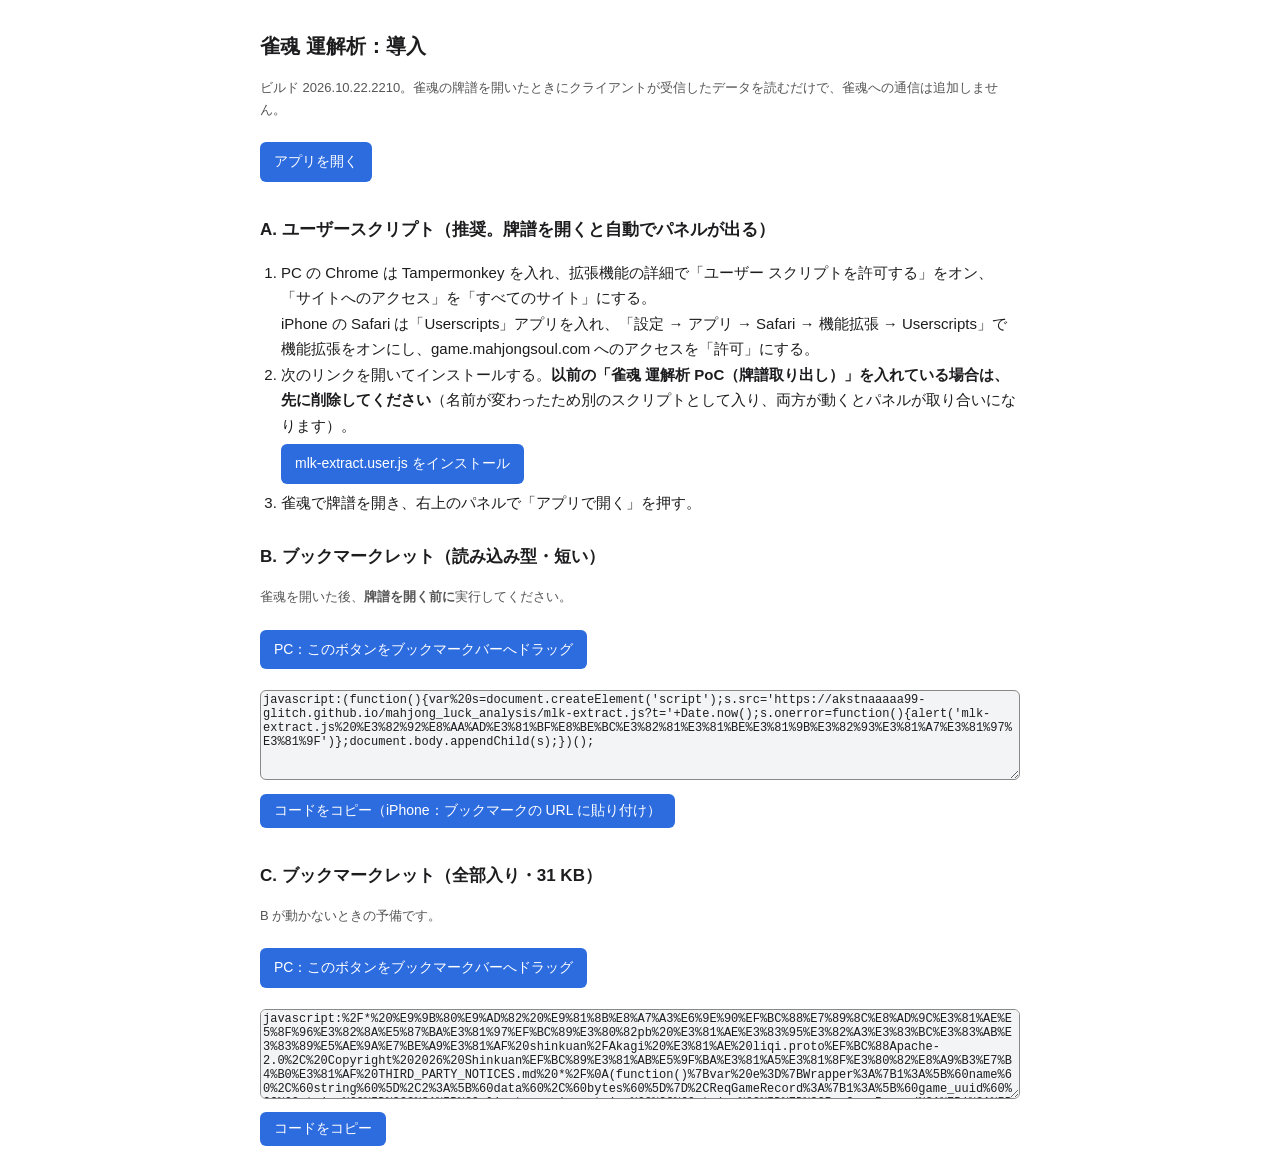
==== commit 5420dea6: "アプリとユーザースクリプトを更新（ビルド 2026.10.22.2210）" ====
--- a/install.html
+++ b/install.html
@@ -13,7 +13,7 @@
 .muted{color:var(--muted);font-size:13px} ol{padding-left:1.4em}
 </style></head><body>
 <h1>雀魂 運解析：導入</h1>
-<p class="muted">ビルド 2026.10.21.2359。雀魂の牌譜を開いたときにクライアントが受信したデータを読むだけで、雀魂への通信は追加しません。</p>
+<p class="muted">ビルド 2026.10.22.2210。雀魂の牌譜を開いたときにクライアントが受信したデータを読むだけで、雀魂への通信は追加しません。</p>
 <p><a class="btn" href="https://akstnaaaaa99-glitch.github.io/mahjong_luck_analysis/app/">アプリを開く</a></p>
 
 <h2>A. ユーザースクリプト（推奨。牌譜を開くと自動でパネルが出る）</h2>
@@ -32,8 +32,8 @@
 
 <h2>C. ブックマークレット（全部入り・31 KB）</h2>
 <p class="muted">B が動かないときの予備です。</p>
-<p><a class="btn" href="javascript:%2F*%20%E9%9B%80%E9%AD%82%20%E9%81%8B%E8%A7%A3%E6%9E%90%EF%BC%88%E7%89%8C%E8%AD%9C%E3%81%AE%E5%8F%96%E3%82%8A%E5%87%BA%E3%81%97%EF%BC%89%E3%80%82pb%20%E3%81%AE%E3%83%95%E3%82%A3%E3%83%BC%E3%83%AB%E3%83%89%E5%AE%9A%E7%BE%A9%E3%81%AF%20shinkuan%2FAkagi%20%E3%81%AE%20liqi.proto%EF%BC%88Apache-2.0%2C%20Copyright%202026%20Shinkuan%EF%BC%89%E3%81%AB%E5%9F%BA%E3%81%A5%E3%81%8F%E3%80%82%E8%A9%B3%E7%B4%B0%E3%81%AF%20THIRD_PARTY_NOTICES.md%20*%2F%0A(function()%7Bvar%20e%3D%7BWrapper%3A%7B1%3A%5B%60name%60%2C%60string%60%5D%2C2%3A%5B%60data%60%2C%60bytes%60%5D%7D%2CReqGameRecord%3A%7B1%3A%5B%60game_uuid%60%2C%60string%60%5D%2C2%3A%5B%60client_version_string%60%2C%60string%60%5D%7D%2CResGameRecord%3A%7B1%3A%5B%60error%60%2C%60Error%60%5D%2C3%3A%5B%60head%60%2C%60RecordGame%60%5D%2C4%3A%5B%60data%60%2C%60bytes%60%5D%2C5%3A%5B%60data_url%60%2C%60string%60%5D%7D%2CError%3A%7B1%3A%5B%60code%60%2C%60uint32%60%5D%2C6%3A%5B%60message%60%2C%60string%60%5D%7D%2CRecordGame%3A%7B1%3A%5B%60uuid%60%2C%60string%60%5D%2C2%3A%5B%60start_time%60%2C%60uint32%60%5D%2C3%3A%5B%60end_time%60%2C%60uint32%60%5D%2C5%3A%5B%60config%60%2C%60GameConfig%60%5D%2C11%3A%5B%60accounts%60%2C%60AccountInfo%60%2C!0%5D%2C12%3A%5B%60result%60%2C%60GameEndResult%60%5D%2C13%3A%5B%60robots%60%2C%60AccountInfo%60%2C!0%5D%7D%2CAccountInfo%3A%7B1%3A%5B%60account_id%60%2C%60uint32%60%5D%2C2%3A%5B%60seat%60%2C%60uint32%60%5D%2C3%3A%5B%60nickname%60%2C%60string%60%5D%2C7%3A%5B%60level%60%2C%60AccountLevel%60%5D%7D%2CAccountLevel%3A%7B1%3A%5B%60id%60%2C%60uint32%60%5D%2C2%3A%5B%60score%60%2C%60uint32%60%5D%7D%2CGameConfig%3A%7B1%3A%5B%60category%60%2C%60uint32%60%5D%2C2%3A%5B%60mode%60%2C%60GameMode%60%5D%2C3%3A%5B%60meta%60%2C%60GameMetaData%60%5D%7D%2CGameMode%3A%7B1%3A%5B%60mode%60%2C%60uint32%60%5D%2C4%3A%5B%60ai%60%2C%60bool%60%5D%2C6%3A%5B%60detail_rule%60%2C%60GameDetailRule%60%5D%7D%2CGameMetaData%3A%7B1%3A%5B%60room_id%60%2C%60uint32%60%5D%2C2%3A%5B%60mode_id%60%2C%60uint32%60%5D%2C3%3A%5B%60contest_uid%60%2C%60uint32%60%5D%7D%2CGameDetailRule%3A%7B3%3A%5B%60dora_count%60%2C%60uint32%60%5D%2C5%3A%5B%60init_point%60%2C%60uint32%60%5D%7D%2CGameEndResult%3A%7B1%3A%5B%60players%60%2C%60PlayerItem%60%2C!0%5D%7D%2CPlayerItem%3A%7B1%3A%5B%60seat%60%2C%60uint32%60%5D%2C2%3A%5B%60total_point%60%2C%60int32%60%5D%2C3%3A%5B%60part_point_1%60%2C%60int32%60%5D%7D%2CGameDetailRecords%3A%7B1%3A%5B%60records%60%2C%60bytes%60%2C!0%5D%2C2%3A%5B%60version%60%2C%60uint32%60%5D%2C3%3A%5B%60actions%60%2C%60GameAction%60%2C!0%5D%7D%2CGameAction%3A%7B1%3A%5B%60passed%60%2C%60uint32%60%5D%2C2%3A%5B%60type%60%2C%60uint32%60%5D%2C3%3A%5B%60result%60%2C%60bytes%60%5D%7D%2CLiQiSuccess%3A%7B1%3A%5B%60seat%60%2C%60uint32%60%5D%2C2%3A%5B%60score%60%2C%60int32%60%5D%2C3%3A%5B%60liqibang%60%2C%60uint32%60%5D%2C4%3A%5B%60failed%60%2C%60bool%60%5D%7D%2CRecordNewRound%3A%7B1%3A%5B%60chang%60%2C%60uint32%60%5D%2C2%3A%5B%60ju%60%2C%60uint32%60%5D%2C3%3A%5B%60ben%60%2C%60uint32%60%5D%2C4%3A%5B%60dora%60%2C%60string%60%5D%2C5%3A%5B%60scores%60%2C%60int32%60%2C!0%5D%2C6%3A%5B%60liqibang%60%2C%60uint32%60%5D%2C7%3A%5B%60tiles0%60%2C%60string%60%2C!0%5D%2C8%3A%5B%60tiles1%60%2C%60string%60%2C!0%5D%2C9%3A%5B%60tiles2%60%2C%60string%60%2C!0%5D%2C10%3A%5B%60tiles3%60%2C%60string%60%2C!0%5D%2C13%3A%5B%60md5%60%2C%60string%60%5D%2C14%3A%5B%60paishan%60%2C%60string%60%5D%2C15%3A%5B%60left_tile_count%60%2C%60uint32%60%5D%2C16%3A%5B%60doras%60%2C%60string%60%2C!0%5D%2C22%3A%5B%60sha256%60%2C%60string%60%5D%2C24%3A%5B%60saltSha256%60%2C%60string%60%5D%2C25%3A%5B%60salt%60%2C%60string%60%5D%7D%2CRecordDealTile%3A%7B1%3A%5B%60seat%60%2C%60uint32%60%5D%2C2%3A%5B%60tile%60%2C%60string%60%5D%2C3%3A%5B%60left_tile_count%60%2C%60uint32%60%5D%2C5%3A%5B%60liqi%60%2C%60LiQiSuccess%60%5D%2C6%3A%5B%60doras%60%2C%60string%60%2C!0%5D%7D%2CRecordDiscardTile%3A%7B1%3A%5B%60seat%60%2C%60uint32%60%5D%2C2%3A%5B%60tile%60%2C%60string%60%5D%2C3%3A%5B%60is_liqi%60%2C%60bool%60%5D%2C5%3A%5B%60moqie%60%2C%60bool%60%5D%2C8%3A%5B%60doras%60%2C%60string%60%2C!0%5D%2C9%3A%5B%60is_wliqi%60%2C%60bool%60%5D%7D%2CRecordChiPengGang%3A%7B1%3A%5B%60seat%60%2C%60uint32%60%5D%2C2%3A%5B%60type%60%2C%60uint32%60%5D%2C3%3A%5B%60tiles%60%2C%60string%60%2C!0%5D%2C4%3A%5B%60froms%60%2C%60uint32%60%2C!0%5D%2C5%3A%5B%60liqi%60%2C%60LiQiSuccess%60%5D%7D%2CRecordAnGangAddGang%3A%7B1%3A%5B%60seat%60%2C%60uint32%60%5D%2C2%3A%5B%60type%60%2C%60uint32%60%5D%2C3%3A%5B%60tiles%60%2C%60string%60%5D%2C6%3A%5B%60doras%60%2C%60string%60%2C!0%5D%7D%2CRecordBaBei%3A%7B1%3A%5B%60seat%60%2C%60uint32%60%5D%2C6%3A%5B%60doras%60%2C%60string%60%2C!0%5D%2C8%3A%5B%60moqie%60%2C%60bool%60%5D%7D%2CRecordHule%3A%7B1%3A%5B%60hules%60%2C%60HuleInfo%60%2C!0%5D%2C2%3A%5B%60old_scores%60%2C%60int32%60%2C!0%5D%2C3%3A%5B%60delta_scores%60%2C%60int32%60%2C!0%5D%2C5%3A%5B%60scores%60%2C%60int32%60%2C!0%5D%2C7%3A%5B%60doras%60%2C%60string%60%2C!0%5D%2C9%3A%5B%60baopai%60%2C%60int32%60%5D%7D%2CHuleInfo%3A%7B1%3A%5B%60hand%60%2C%60string%60%2C!0%5D%2C2%3A%5B%60ming%60%2C%60string%60%2C!0%5D%2C3%3A%5B%60hu_tile%60%2C%60string%60%5D%2C4%3A%5B%60seat%60%2C%60uint32%60%5D%2C5%3A%5B%60zimo%60%2C%60bool%60%5D%2C6%3A%5B%60qinjia%60%2C%60bool%60%5D%2C7%3A%5B%60liqi%60%2C%60bool%60%5D%2C8%3A%5B%60doras%60%2C%60string%60%2C!0%5D%2C9%3A%5B%60li_doras%60%2C%60string%60%2C!0%5D%2C10%3A%5B%60yiman%60%2C%60bool%60%5D%2C11%3A%5B%60count%60%2C%60uint32%60%5D%2C12%3A%5B%60fans%60%2C%60FanInfo%60%2C!0%5D%2C13%3A%5B%60fu%60%2C%60uint32%60%5D%2C15%3A%5B%60point_rong%60%2C%60uint32%60%5D%2C16%3A%5B%60point_zimo_qin%60%2C%60uint32%60%5D%2C17%3A%5B%60point_zimo_xian%60%2C%60uint32%60%5D%2C19%3A%5B%60point_sum%60%2C%60uint32%60%5D%2C21%3A%5B%60baopai%60%2C%60uint32%60%5D%2C22%3A%5B%60baopai_seats%60%2C%60uint32%60%2C!0%5D%7D%2CFanInfo%3A%7B1%3A%5B%60name%60%2C%60string%60%5D%2C2%3A%5B%60val%60%2C%60uint32%60%5D%2C3%3A%5B%60id%60%2C%60uint32%60%5D%7D%2CRecordNoTile%3A%7B1%3A%5B%60liujumanguan%60%2C%60bool%60%5D%2C2%3A%5B%60players%60%2C%60NoTilePlayerInfo%60%2C!0%5D%2C3%3A%5B%60scores%60%2C%60NoTileScoreInfo%60%2C!0%5D%7D%2CNoTilePlayerInfo%3A%7B3%3A%5B%60tingpai%60%2C%60bool%60%5D%2C4%3A%5B%60hand%60%2C%60string%60%2C!0%5D%7D%2CNoTileScoreInfo%3A%7B1%3A%5B%60seat%60%2C%60uint32%60%5D%2C2%3A%5B%60old_scores%60%2C%60int32%60%2C!0%5D%2C3%3A%5B%60delta_scores%60%2C%60int32%60%2C!0%5D%7D%2CRecordLiuJu%3A%7B1%3A%5B%60type%60%2C%60uint32%60%5D%2C3%3A%5B%60seat%60%2C%60uint32%60%5D%2C4%3A%5B%60tiles%60%2C%60string%60%2C!0%5D%2C5%3A%5B%60liqi%60%2C%60LiQiSuccess%60%5D%7D%7D%2Ct%3Dnew%20Set(%5B%60string%60%2C%60bytes%60%2C%60uint32%60%2C%60int32%60%2C%60bool%60%5D)%2Cn%3Dnew%20TextDecoder(%60utf-8%60)%2Cr%3Dclass%7Bconstructor(e)%7Bthis.buf%3De%2Cthis.pos%3D0%7Dvarint()%7Blet%20e%3D0%2Ct%3D0%2Cn%3D0%2Cr%3Bdo%7Bif(this.pos%3E%3Dthis.buf.length)throw%20Error(%60varint%20%E3%81%8C%E9%80%94%E4%B8%AD%E3%81%A7%E7%B5%82%E3%82%8F%E3%81%A3%E3%81%A6%E3%81%84%E3%82%8B%60)%3Bif(r%3Dthis.buf%5Bthis.pos%2B%2B%5D%2Cn%3C28%3Fe%7C%3D(r%26127)%3C%3Cn%3An%3D%3D%3D28%3F(e%7C%3D(r%2615)%3C%3C28%2Ct%7C%3D(r%26127)%3E%3E%3E4)%3At%7C%3D(r%26127)%3C%3Cn-32%2Cn%2B%3D7%2Cn%3E70)throw%20Error(%60varint%20%E3%81%8C%E9%95%B7%E3%81%99%E3%81%8E%E3%82%8B%60)%7Dwhile(r%26128)%3Breturn%7Blo%3Ae%3E%3E%3E0%2Chi%3At%3E%3E%3E0%7D%7Dbytes()%7Blet%20e%3Dthis.varint().lo%3Bif(this.pos%2Be%3Ethis.buf.length)throw%20Error(%60%E9%95%B7%E3%81%95%E4%BB%98%E3%81%8D%E3%83%95%E3%82%A3%E3%83%BC%E3%83%AB%E3%83%89%E3%81%8C%E3%83%87%E3%83%BC%E3%82%BF%E6%9C%AB%E5%B0%BE%E3%82%92%E8%B6%85%E3%81%88%E3%81%A6%E3%81%84%E3%82%8B%60)%3Blet%20t%3Dthis.buf.subarray(this.pos%2Cthis.pos%2Be)%3Breturn%20this.pos%2B%3De%2Ct%7Dskip(e)%7Bif(e%3D%3D%3D0)this.varint()%3Belse%20if(e%3D%3D%3D1)this.pos%2B%3D8%3Belse%20if(e%3D%3D%3D2)this.bytes()%3Belse%20if(e%3D%3D%3D5)this.pos%2B%3D4%3Belse%20throw%20Error(%60%E6%9C%AA%E5%AF%BE%E5%BF%9C%E3%81%AE%20wire%20type%3A%20%24%7Be%7D%60)%7D%7D%3Bfunction%20i(e%2Ct)%7Bif(e%3D%3D%3D%60uint32%60)return%20t.lo%3Bif(e%3D%3D%3D%60int32%60)return%20t.lo%7C0%3Bif(e%3D%3D%3D%60bool%60)return%20t.lo!%3D%3D0%3Bthrow%20Error(%60varint%20%E3%81%A7%E8%AA%AD%E3%82%81%E3%81%AA%E3%81%84%E5%9E%8B%3A%20%24%7Be%7D%60)%7Dfunction%20a(e)%7Blet%20n%3D%7B%7D%3Bfor(let%20r%20of%20Object.values(e))%7Blet%5Be%2Ci%2Ca%5D%3Dr%3Bn%5Be%5D%3Da%3F%5B%5D%3Ai%3D%3D%3D%60string%60%3F%60%60%3Ai%3D%3D%3D%60bytes%60%3Fnew%20Uint8Array%3Ai%3D%3D%3D%60bool%60%3F!1%3At.has(i)%3F0%3Anull%7Dreturn%20n%7Dfunction%20o(s%2Cc)%7Blet%20l%3De%5Bs%5D%3Bif(!l)throw%20Error(%60%E6%9C%AA%E5%AE%9A%E7%BE%A9%E3%81%AE%E3%83%A1%E3%83%83%E3%82%BB%E3%83%BC%E3%82%B8%3A%20%24%7Bs%7D%60)%3Blet%20u%3Dnew%20r(c)%2Cd%3Da(l)%3Bfor(%3Bu.pos%3Cc.length%3B)%7Blet%20e%3Du.varint().lo%2Ca%3De%3E%3E%3E3%2Cs%3De%267%2Cc%3Dl%5Ba%5D%3Bif(!c)%7Bu.skip(s)%3Bcontinue%7Dlet%5Bf%2Cp%2Cm%5D%3Dc%2Ch%3Bif(p%3D%3D%3D%60string%60)h%3Dn.decode(u.bytes())%3Belse%20if(p%3D%3D%3D%60bytes%60)h%3Du.bytes()%3Belse%20if(t.has(p))%7Bif(s%3D%3D%3D2%26%26m)%7Blet%20e%3Dnew%20r(u.bytes())%3Bfor(%3Be.pos%3Ce.buf.length%3B)d%5Bf%5D.push(i(p%2Ce.varint()))%3Bcontinue%7Dh%3Di(p%2Cu.varint())%7Delse%20h%3Do(p%2Cu.bytes())%3Bm%3Fd%5Bf%5D.push(h)%3Ad%5Bf%5D%3Dh%7Dreturn%20d%7Dvar%20s%3D%5B132%2C94%2C78%2C66%2C57%2C162%2C31%2C96%2C28%5D%3Bfunction%20c(e)%7Blet%20t%3Dnew%20Uint8Array(e.length)%2Cn%3D23%5Ee.length%3Bfor(let%20r%3D0%3Br%3Ce.length%3Br%2B%2B)t%5Br%5D%3De%5Br%5D%5En%2B5*r%2Bs%5Br%259%5D%26255%3Breturn%20t%7Dfunction%20l(t%2Cn)%7Blet%20r%3Do(%60Wrapper%60%2Ct)%2Ci%3DString(r.name).replace(%2F%5E%5C.lq%5C.%2F%2C%60%60)%3Bif(!e%5Bi%5D)return%20n.push(%60%E6%9C%AA%E5%AF%BE%E5%BF%9C%E3%81%AE%E3%83%AC%E3%82%B3%E3%83%BC%E3%83%89%E5%9E%8B%3A%20%24%7Br.name%7D%60)%2C%7B_type%3Ai%7D%3Blet%20a%3Btry%7Ba%3Do(i%2Cr.data)%7Dcatch%7Ba%3Do(i%2Cc(r.data))%2Cn.push(%60XOR%20%E3%82%92%E5%A4%96%E3%81%97%E3%81%A6%E8%A7%A3%E8%AA%AD%E3%81%97%E3%81%9F%3A%20%24%7Bi%7D%60)%7Dreturn%20a._type%3Di%2Ca%7Dfunction%20u(e)%7Blet%20t%3D%5B%5D%2Cn%3Do(%60ResGameRecord%60%2Ce)%3Bif(n.error%26%26n.error.code)throw%20Error(%60%E9%9B%80%E9%AD%82%E3%81%8C%E3%82%A8%E3%83%A9%E3%83%BC%E3%82%92%E8%BF%94%E3%81%97%E3%81%9F%3A%20code%3D%24%7Bn.error.code%7D%60)%3Bif(!n.head)throw%20Error(%60%E7%89%8C%E8%AD%9C%E3%81%AE%E3%83%98%E3%83%83%E3%83%80%E3%81%8C%E3%81%AA%E3%81%84%60)%3Bif(!n.data.length)throw%20Error(n.data_url%3F%60%E5%8F%A4%E3%81%84%E5%BD%A2%E5%BC%8F%E3%81%AE%E7%89%8C%E8%AD%9C%EF%BC%88data_url%EF%BC%89%E3%81%AB%E3%81%AF%E5%AF%BE%E5%BF%9C%E3%81%97%E3%81%A6%E3%81%84%E3%81%AA%E3%81%84%60%3A%60%E7%89%8C%E8%AD%9C%E3%81%AE%E6%9C%AC%E4%BD%93%E3%81%8C%E7%A9%BA%60)%3Blet%20r%3Do(%60GameDetailRecords%60%2Co(%60Wrapper%60%2Cn.data).data)%2Ci%3Dr.version%3C210715%26%26r.records.length%3Fr.records%3Ar.actions.filter(e%3D%3Ee.result.length).map(e%3D%3Ee.result)%3Breturn%7Bhead%3An.head%2Cversion%3Ar.version%2Crecords%3Ai.map(e%3D%3El(e%2Ct))%2Cwarnings%3At%7D%7Dvar%20d%3D%7BNOTIFY%3A1%2CREQUEST%3A2%2CRESPONSE%3A3%7D%3Bfunction%20f(e)%7Bif(!e%7C%7Ce.length%3C1)return%20null%3Blet%20t%3De%5B0%5D%3Breturn%20t%3D%3D%3Dd.NOTIFY%3F%7Bkind%3At%2Cindex%3Anull%2Cbody%3Ae.subarray(1)%7D%3A(t%3D%3D%3Dd.REQUEST%7C%7Ct%3D%3D%3Dd.RESPONSE)%26%26e.length%3E%3D3%3F%7Bkind%3At%2Cindex%3Ae%5B1%5D%7Ce%5B2%5D%3C%3C8%2Cbody%3Ae.subarray(3)%7D%3Anull%7Dvar%20p%3D%60__mlkCapture%60%2Cm%3D%60.lq.Lobby.fetchGameRecord%60%3Bfunction%20h(e)%7Breturn%20e%20instanceof%20ArrayBuffer%3Fnew%20Uint8Array(e)%3AArrayBuffer.isView(e)%3Fnew%20Uint8Array(e.buffer%2Ce.byteOffset%2Ce.byteLength)%3Anull%7Dfunction%20g(e%2Ct%2Cn)%7Be.push(t)%2Ce.length%3En%26%26e.shift()%7Dfunction%20_()%7Blet%20e%3DglobalThis%2Ct%3De%5Bp%5D%3Bif(t)return%20t%3Blet%20n%3D%7BinstalledAt%3Anew%20Date().toISOString()%2Csockets%3A0%2CframesSent%3A0%2CframesReceived%3A0%2CrecentMethods%3A%5B%5D%2Crecords%3A%5B%5D%2Cerrors%3A%5B%5D%2Clisteners%3A%5B%5D%2ConRecord(e)%7Bn.listeners.push(e)%7D%2Clatest()%7Breturn%20n.records%5Bn.records.length-1%5D%3F%3Fnull%7D%7D%2Cr%3D(e%2Ct)%3D%3E%7Blet%20r%3Dh(t)%3Bif(!r)return%3Bn.framesSent%2B%2B%3Blet%20i%3Df(r)%3Bif(!i%7C%7Ci.kind!%3D%3Dd.REQUEST%7C%7Ci.index%3D%3D%3Dnull)return%3Blet%20a%3Do(%60Wrapper%60%2Ci.body)%3Bif(g(n.recentMethods%2Ca.name%2C20)%2Ca.name!%3D%3Dm)return%3Blet%20s%3Do(%60ReqGameRecord%60%2Ca.data)%3Be.__mlkPending%3De.__mlkPending%3F%3F%7B%7D%2Ce.__mlkPending%5Bi.index%5D%3Ds.game_uuid%7D%2Ci%3D(e%2Ct)%3D%3E%7Blet%20r%3Dh(t)%3Bif(!r)return%3Bn.framesReceived%2B%2B%3Blet%20i%3Df(r)%3Bif(!i%7C%7Ci.kind!%3D%3Dd.RESPONSE%7C%7Ci.index%3D%3D%3Dnull)return%3Blet%20a%3De.__mlkPending%3Bif(!a%7C%7C!(i.index%20in%20a))return%3Blet%20s%3Da%5Bi.index%5D%3Bdelete%20a%5Bi.index%5D%3Blet%20c%3Do(%60Wrapper%60%2Ci.body)%2Cl%3D%7Buuid%3As%2CcapturedAt%3Anew%20Date().toISOString()%2Cbytes%3Anew%20Uint8Array(c.data)%7D%3Bn.records.push(l)%3Bfor(let%20e%20of%20n.listeners)try%7Be(l)%7Dcatch%7B%7D%7D%2Ca%3De%3D%3E(...t)%3D%3E%7Btry%7Be(...t)%7Dcatch(e)%7Bg(n.errors%2CString(e%3F.message%3F%3Fe)%2C20)%7D%7D%2Cs%3Da(r)%2Cc%3Da(i)%2Cl%3DWebSocket.prototype%2Cu%3Dl.send%3Breturn%20l.send%3Dfunction(e)%7Breturn%20this.__mlkHooked%7C%7C(this.__mlkHooked%3D!0%2Cn.sockets%2B%2B%2Cthis.addEventListener(%60message%60%2Ce%3D%3Ec(this%2Ce.data)))%2Cs(this%2Ce)%2Cu.call(this%2Ce)%7D%2Ce%5Bp%5D%3Dn%2Cn%7Dvar%20v%3D60%3Bfunction%20y(e)%7Blet%20t%3DparseInt(e.charAt(0)%2C10)%2Cn%3D%7Bm%3A1%2Cp%3A2%2Cs%3A3%2Cz%3A4%7D%5Be.charAt(1)%5D%3Bif(Number.isNaN(t)%7C%7C!n)throw%20Error(%60%E4%B8%8D%E6%98%8E%E3%81%AA%E7%89%8C%3A%20%24%7Be%7D%60)%3Breturn%20t%3D%3D%3D0%3F50%2Bn%3An*10%2Bt%7Dvar%20b%3De%3D%3Ee%3E50%3F(e-50)*10%2B5%3Ae%3Bfunction%20x(e%2Ct%2Cn%2Cr)%7Blet%20i%3De.indexOf(t)%3Bi%3C0%3Fn.push(%60%24%7Br%7D%3A%20%E6%89%8B%E7%89%8C%E3%81%AB%20%24%7Bt%7D%20%E3%81%8C%E3%81%AA%E3%81%84%60)%3Ae.splice(i%2C1)%7Dvar%20S%3D(e%2Ct)%3D%3E(e-t%2B4)%254%3Bfunction%20C(e)%7Blet%20t%3Breturn%20t%3De.zimo%3Fe.qinjia%3F%60%24%7Be.point_zimo_xian%7D%E7%82%B9%E2%88%80%60%3A%60%24%7Be.point_zimo_xian%7D-%24%7Be.point_zimo_qin%7D%E7%82%B9%60%3A%60%24%7Be.point_rong%7D%E7%82%B9%60%2Ce.yiman%3F%60%E5%BD%B9%E6%BA%80%24%7Bt%7D%60%3Ae.count%3E%3D13%3F%60%E6%95%B0%E3%81%88%E5%BD%B9%E6%BA%80%24%7Bt%7D%60%3Ae.count%3E%3D11%3F%60%E4%B8%89%E5%80%8D%E6%BA%80%24%7Bt%7D%60%3Ae.count%3E%3D8%3F%60%E5%80%8D%E6%BA%80%24%7Bt%7D%60%3Ae.count%3E%3D6%3F%60%E8%B7%B3%E6%BA%80%24%7Bt%7D%60%3Ae.count%3E%3D5%7C%7Ce.count%3E%3D4%26%26e.fu%3E%3D40%7C%7Ce.count%3E%3D3%26%26e.fu%3E%3D70%3F%60%E6%BA%80%E8%B2%AB%24%7Bt%7D%60%3A%60%24%7Be.fu%7D%E7%AC%A6%24%7Be.count%7D%E9%A3%9C%24%7Bt%7D%60%7Dfunction%20w(e)%7Breturn%20e.fans.map(t%3D%3E%60%24%7Bt.name%7C%7C%60%E5%BD%B9ID%24%7Bt.id%7D%60%7D(%24%7Be.yiman%3F%60%E5%BD%B9%E6%BA%80%60%3A%60%24%7Bt.val%7D%E9%A3%9C%60%7D)%60)%7Dfunction%20T(e%2Ct)%7Blet%20n%3D%5B%60%E5%92%8C%E4%BA%86%60%5D%2Cr%3Dt.lastActorSeat%2Ci%3De.hules%2Ca%3D%5B...i%5D.sort((e%2Ct)%3D%3ES(e.seat%2Cr)-S(t.seat%2Cr))%5B0%5D%3Bfor(let%20o%20of%20i)%7Blet%20s%3D%5B0%2C0%2C0%2C0%5D%3Bif(i.length%3D%3D%3D1%26%26e.delta_scores.length%3D%3D%3D4)s%3D%5B...e.delta_scores%5D%3Belse%7Blet%20e%3Do%3D%3D%3Da%2Cn%3De%3Ft.honba%3A0%2Ci%3De%3F(t.kyotaku%2Bt.riichiThisRound)*1e3%3A0%3Bif(o.zimo)for(let%20e%3D0%3Be%3C4%3Be%2B%2B)%7Bif(e%3D%3D%3Do.seat)continue%3Blet%20r%3D(e%3D%3D%3Dt.dealer%3Fo.point_zimo_qin%3Ao.point_zimo_xian)%2Bn*100%3Bo.qinjia%26%26(r%3Do.point_zimo_xian%2Bn*100)%2Cs%5Be%5D-%3Dr%2Cs%5Bo.seat%5D%2B%3Dr%7Delse%20s%5Br%5D-%3Do.point_rong%2Bn*300%2Cs%5Bo.seat%5D%2B%3Do.point_rong%2Bn*300%3Bs%5Bo.seat%5D%2B%3Di%7Dn.push(s%2C%5Bo.seat%2Co.zimo%3Fo.seat%3Ar%2Co.seat%2CC(o)%2C...w(o)%5D)%7Dreturn%20n%7Dvar%20E%3D%7B1%3A%60%E4%B9%9D%E7%A8%AE%E4%B9%9D%E7%89%8C%60%2C2%3A%60%E5%9B%9B%E9%A2%A8%E9%80%A3%E6%89%93%60%2C3%3A%60%E5%9B%9B%E6%A7%93%E6%95%A3%E4%BA%86%60%2C4%3A%60%E5%9B%9B%E5%AE%B6%E7%AB%8B%E7%9B%B4%60%2C5%3A%60%E4%B8%89%E5%AE%B6%E5%92%8C%E4%BA%86%60%7D%3Bfunction%20D(e)%7Blet%20t%3D%7Bround%3A%5Be.chang*4%2Be.ju%2Ce.ben%2Ce.liqibang%5D%2Chonba%3Ae.ben%2Ckyotaku%3Ae.liqibang%2Cdealer%3Ae.ju%2Cscores%3Ae.scores.slice(0%2C4)%2Cdoras%3A(e.doras.length%3Fe.doras%3Ae.dora%3F%5Be.dora%5D%3A%5B%5D).map(y)%2Chaipai%3A%5B%5D%2Cdraws%3A%5B%5B%5D%2C%5B%5D%2C%5B%5D%2C%5B%5D%5D%2Cdiscards%3A%5B%5B%5D%2C%5B%5D%2C%5B%5D%2C%5B%5D%5D%2Chands%3A%5B%5D%2ClastDrawn%3A%5Bnull%2Cnull%2Cnull%2Cnull%5D%2ClastActorSeat%3Ae.ju%2CriichiThisRound%3A0%2Cpaishan%3Ae.paishan%7C%7Cnull%2Cmd5%3Ae.md5%7C%7Cnull%2CpendingKans%3A%5B%5D%2CdoraReveals%3A%5B%5D%7D%3Bfor(let%20n%3D0%3Bn%3C4%3Bn%2B%2B)%7Blet%20r%3De%5B%60tiles%24%7Bn%7D%60%5D.map(y)%3Bif(n%3D%3D%3De.ju)%7Blet%20e%3Dr.pop()%3Bt.draws%5Bn%5D.push(e)%2Ct.lastDrawn%5Bn%5D%3De%2Ct.hands.push(%5B...r%2Ce%5D)%7Delse%20t.hands.push(%5B...r%5D)%3Bt.haipai.push(r)%7Dfor(%3Bt.scores.length%3C4%3B)t.scores.push(0)%3Breturn%20t%7Dfunction%20O(e%2Ct%2Cn%2Cr)%7Bif(!(!t%7C%7Ct.length%3C%3De.doras.length))%7Bfor(let%20i%3De.doras.length%3Bi%3Ct.length%3Bi%2B%2B)%7Blet%20t%3De.pendingKans.shift()%3Be.doraReveals.push(%7Bat%3An%2Cseat%3Ar%2Ckan%3At%3F.type%3F%3Fnull%2Ckan_seat%3At%3F.seat%3F%3Fnull%7D)%7De.doras%3Dt.map(y)%7D%7Dfunction%20k(e%2Ct)%7Bt%26%26!t.failed%26%26e.riichiThisRound%2B%2B%7Dfunction%20A(e%2Ct%2Cn)%7Blet%20r%3D%5Be.round%2Ce.scores%2Ce.doras%2Ct%5D%3Bfor(let%20t%3D0%3Bt%3C4%3Bt%2B%2B)r.push(e.haipai%5Bt%5D%2Ce.draws%5Bt%5D%2Ce.discards%5Bt%5D)%3Breturn%20r.push(n)%2Cr%7Dfunction%20j(e)%7Blet%20t%3De.head%2Cn%3D%5B...e.warnings%5D%2Cr%3D%5B%5D%2Ci%3D%5B%5D%2Ca%3D%5B%5D%2Co%3D%5B%5D%2Cs%3Dnull%2Cc%3D()%3D%3E%7Bif(!s)throw%20Error(%60%E5%B1%80%E3%81%AE%E9%96%8B%E5%A7%8B%E3%82%88%E3%82%8A%E5%89%8D%E3%81%AB%E3%83%AC%E3%82%B3%E3%83%BC%E3%83%89%E3%81%8C%E3%81%82%E3%82%8B%60)%3Breturn%20s%7D%3Be.records.forEach((e%2Ct)%3D%3E%7Blet%20l%3D%60%23%24%7Bt%7D%20%24%7Be._type%7D%60%3Bswitch(e._type)%7Bcase%60RecordNewRound%60%3As%3DD(e)%3Breturn%3Bcase%60RecordDealTile%60%3A%7Blet%20t%3Dc()%3Bk(t%2Ce.liqi)%2CO(t%2Ce.doras%2C%60draw%60%2Ce.seat)%3Blet%20n%3Dy(e.tile)%3Bt.draws%5Be.seat%5D.push(n)%2Ct.hands%5Be.seat%5D.push(n)%2Ct.lastDrawn%5Be.seat%5D%3Dn%3Breturn%7Dcase%60RecordDiscardTile%60%3A%7Blet%20t%3Dc()%2Cr%3Dy(e.tile)%2Ci%3De.moqie%26%26t.lastDrawn%5Be.seat%5D%3D%3D%3Dr%3Fv%3Ar%3B(e.is_liqi%7C%7Ce.is_wliqi)%26%26(i%3D%60r%24%7Bi%7D%60)%2Ct.discards%5Be.seat%5D.push(i)%2Cx(t.hands%5Be.seat%5D%2Cr%2Cn%2Cl)%2Ct.lastDrawn%5Be.seat%5D%3Dnull%2Ct.lastActorSeat%3De.seat%2CO(t%2Ce.doras%2C%60discard%60%2Ce.seat)%3Breturn%7Dcase%60RecordChiPengGang%60%3A%7Blet%20t%3Dc()%3Bk(t%2Ce.liqi)%3Blet%20r%3De.seat%2Ci%3De.tiles.map(y)%2Ca%3De.froms.findIndex(e%3D%3Ee!%3D%3Dr)%3Ba%3C0%26%26(n.push(%60%24%7Bl%7D%3A%20%E9%B3%B4%E3%81%84%E3%81%9F%E7%89%8C%E3%81%8C%E7%89%B9%E5%AE%9A%E3%81%A7%E3%81%8D%E3%81%AA%E3%81%84%60)%2Ca%3Di.length-1)%3Blet%20o%3Di%5Ba%5D%2Cs%3De.froms%5Ba%5D%2Cu%3Di.filter((e%2Ct)%3D%3Et!%3D%3Da)%3Bu.forEach(e%3D%3Ex(t.hands%5Br%5D%2Ce%2Cn%2Cl))%3Blet%20d%3Bif(e.type%3D%3D%3D0)d%3D%60c%24%7Bo%7D%24%7Bu.join(%60%60)%7D%60%3Belse%7Blet%20t%3DS(r%2Cs)%2Cn%3De.type%3D%3D%3D1%3Ft-1%3At%3D%3D%3D3%3F3%3At-1%2Ci%3Du.map(String)%3Bi.splice(n%2C0%2C%60%24%7Be.type%3D%3D%3D1%3F%60p%60%3A%60m%60%7D%24%7Bo%7D%60)%2Cd%3Di.join(%60%60)%7Dt.draws%5Br%5D.push(d)%2Ct.lastDrawn%5Br%5D%3Dnull%2Ce.type%3D%3D%3D2%26%26(t.discards%5Br%5D.push(0)%2Ct.pendingKans.push(%7Btype%3A%60minkan%60%2Cseat%3Ar%7D))%3Breturn%7Dcase%60RecordAnGangAddGang%60%3A%7Blet%20t%3Dc()%2Cr%3De.seat%2Ci%3Dy(e.tiles)%3Bif(t.lastActorSeat%3Dr%2C(e.type%3D%3D%3D3%7C%7Ce.type%3D%3D%3D2)%26%26t.pendingKans.push(%7Btype%3Ae.type%3D%3D%3D3%3F%60ankan%60%3A%60kakan%60%2Cseat%3Ar%7D)%2Ce.type%3D%3D%3D3)%7Blet%20e%3Dt.hands%5Br%5D.filter(e%3D%3Eb(e)%3D%3D%3Db(i))%3Be.length!%3D%3D4%26%26n.push(%60%24%7Bl%7D%3A%20%E6%9A%97%E6%A7%93%E3%81%AE%E7%89%8C%E3%81%8C4%E6%9E%9A%E3%81%9D%E3%82%8D%E3%81%A3%E3%81%A6%E3%81%84%E3%81%AA%E3%81%84%EF%BC%88%24%7Be.length%7D%E6%9E%9A%EF%BC%89%60)%2Ce.sort((e%2Ct)%3D%3Ee-t)%2Ce.forEach(e%3D%3Ex(t.hands%5Br%5D%2Ce%2Cn%2Cl))%3Blet%20a%3De.pop()%3Bt.discards%5Br%5D.push(%60%24%7Be.join(%60%60)%7Da%24%7Ba%7D%60)%7Delse%20if(e.type%3D%3D%3D2)%7Blet%20e%3Dt.draws%5Br%5D.find(e%3D%3E%7Bif(typeof%20e!%3D%60string%60)return!1%3Blet%20t%3De.indexOf(%60p%60)%3Breturn%20t%3E%3D0%26%26b(parseInt(e.substr(t%2B1%2C2)%2C10))%3D%3D%3Db(i)%7D)%3Be%7C%7C(n.push(%60%24%7Bl%7D%3A%20%E5%8A%A0%E6%A7%93%E3%81%AE%E5%85%83%E3%81%AB%E3%81%AA%E3%82%8B%E3%83%9D%E3%83%B3%E3%81%8C%E3%81%AA%E3%81%84%60)%2Ce%3D%60p%24%7Bi%7D%24%7Bi%7D%24%7Bi%7D%60)%2Ct.discards%5Br%5D.push(e.replace(%60p%60%2C%60k%24%7Bi%7D%60))%2Cx(t.hands%5Br%5D%2Ci%2Cn%2Cl)%7Delse%20n.push(%60%24%7Bl%7D%3A%20%E6%9C%AA%E5%AF%BE%E5%BF%9C%E3%81%AE%E6%A7%93%E3%81%AE%E7%A8%AE%E9%A1%9E%20%24%7Be.type%7D%60)%3Bt.lastDrawn%5Br%5D%3Dnull%2CO(t%2Ce.doras%2Ce.type%3D%3D%3D3%3F%60ankan%60%3A%60kakan%60%2Cr)%3Breturn%7Dcase%60RecordBaBei%60%3An.push(%60%24%7Bl%7D%3A%20%E4%B8%89%E4%BA%BA%E9%BA%BB%E9%9B%80%E3%81%AE%E6%8A%9C%E3%81%8D%E3%83%89%E3%83%A9%E3%81%AF%E5%AF%BE%E8%B1%A1%E5%A4%96%60)%3Breturn%3Bcase%60RecordHule%60%3A%7Blet%20t%3Dc()%2Cn%3D%5B%5D%3Bfor(let%20t%20of%20e.hules)t.li_doras.length%3En.length%26%26(n%3Dt.li_doras.map(y))%3BO(t%2Ce.doras%2C%60hule%60%2Ct.lastActorSeat)%2Cr.push(A(t%2Cn%2CT(e%2Ct)))%2Ci.push(t.paishan)%2Ca.push(t.md5)%2Co.push(t.doraReveals)%3Breturn%7Dcase%60RecordNoTile%60%3A%7Blet%20t%3Dc()%2Cn%3D%5B0%2C0%2C0%2C0%5D%3Bfor(let%20t%20of%20e.scores)t.delta_scores.forEach((e%2Ct)%3D%3En%5Bt%5D%2B%3De)%3Blet%20s%3De.players.map(e%3D%3Ee.tingpai)%2Cl%3De.liujumanguan%3F%60%E6%B5%81%E3%81%97%E6%BA%80%E8%B2%AB%60%3As.length%3D%3D%3D4%26%26s.every(Boolean)%3F%60%E5%85%A8%E5%93%A1%E8%81%B4%E7%89%8C%60%3As.length%3D%3D%3D4%26%26!s.some(Boolean)%3F%60%E5%85%A8%E5%93%A1%E4%B8%8D%E8%81%B4%60%3A%60%E6%B5%81%E5%B1%80%60%3Br.push(A(t%2C%5B%5D%2C%5Bl%2Cn%5D))%2Ci.push(t.paishan)%2Ca.push(t.md5)%2Co.push(t.doraReveals)%3Breturn%7Dcase%60RecordLiuJu%60%3A%7Blet%20t%3Dc()%3Bk(t%2Ce.liqi)%3Blet%20s%3DE%5Be.type%5D%3Bs%7C%7C(n.push(%60%24%7Bl%7D%3A%20%E6%9C%AA%E7%9F%A5%E3%81%AE%E9%80%94%E4%B8%AD%E6%B5%81%E5%B1%80%20type%3D%24%7Be.type%7D%60)%2Cs%3D%60%E6%B5%81%E5%B1%80%60)%2Cr.push(A(t%2C%5B%5D%2C%5Bs%5D))%2Ci.push(t.paishan)%2Ca.push(t.md5)%2Co.push(t.doraReveals)%3Breturn%7Ddefault%3An.push(%60%24%7Bl%7D%3A%20%E5%A4%89%E6%8F%9B%E3%81%97%E3%81%AA%E3%81%84%E3%83%AC%E3%82%B3%E3%83%BC%E3%83%89%60)%7D%7D)%3Blet%20l%3D%5B%60%60%2C%60%60%2C%60%60%2C%60%60%5D%2Cu%3D%5B0%2C0%2C0%2C0%5D%3Bfor(let%20e%20of%5B...t.accounts%3F%3F%5B%5D%2C...t.robots%3F%3F%5B%5D%5D)l%5Be.seat%5D%3De.nickname%7C%7C%60AI%60%2Cu%5Be.seat%5D%3De.level%3Fe.level.score%3A0%3Blet%20d%3D%5B0%2C0%2C0%2C0%2C0%2C0%2C0%2C0%5D%3Bfor(let%20e%20of%20t.result%3F.players%3F%3F%5B%5D)d%5B2*e.seat%5D%3De.part_point_1%2Cd%5B2*e.seat%2B1%5D%3De.total_point%2F1e3%3Blet%20f%3Dt.config%3F.mode%3Ft.config.mode.mode%3A0%2Cp%3Dt.config%3F.meta%3F%3F%7B%7D%2Cm%3Df%3D%3D%3D1%7C%7Cf%3D%3D%3D11%3F%60%E6%9D%B1%60%3Af%3D%3D%3D2%7C%7Cf%3D%3D%3D12%3F%60%E5%8D%97%60%3A%60%60%2Ch%3D%60%E9%9B%80%E9%AD%82%24%7Bp.mode_id%3F%60%E6%AE%B5%E4%BD%8D%E6%88%A6%60%3Ap.room_id%3F%60%E5%8F%8B%E4%BA%BA%E6%88%A6%60%3Ap.contest_uid%3F%60%E5%A4%A7%E4%BC%9A%E6%88%A6%60%3A%60%60%7D%24%7Bm%7D%E5%96%B0%E8%B5%A4%60%3Breturn%7Btitle%3A%5Bh%2Cnew%20Date(t.end_time*1e3).toISOString()%5D%2Cname%3Al%2Crule%3A%7Bdisp%3Ah%2Caka53%3A1%2Caka52%3A1%2Caka51%3A1%7D%2Cratingc%3A%60PF4%60%2Clobby%3A0%2Cdan%3A%5B%60%60%2C%60%60%2C%60%60%2C%60%60%5D%2Crate%3Au%2Csx%3A%5B%60C%60%2C%60C%60%2C%60C%60%2C%60C%60%5D%2Csc%3Ad%2Cref%3At.uuid%2Clog%3Ar%2Cmlk%3A%7Bversion%3A1%2Csource%3A%60majsoul%60%2Crecord_version%3Ae.version%2Cgame_mode%3Af%2Cmode_id%3Ap.mode_id%7C%7C0%2Cstart_time%3At.start_time%2Cend_time%3At.end_time%2Cpaishan%3Ai%2Cmd5%3Aa%2Cwarnings%3An%2Cdora_reveals%3Ao%7D%7D%7Dfunction%20M(e)%7Blet%7Bmlk%3At%2C...n%7D%3De%3Breturn%20n%7Dvar%20N%3D%60mlk-panel%60%2CP%3Dnull%3Bfunction%20F(e%2Ct%3D%7B%7D%2Cn%3D%5B%5D)%7Blet%20r%3Ddocument.createElement(e)%3Bfor(let%5Be%2Cn%5Dof%20Object.entries(t))e%3D%3D%3D%60style%60%3Fr.style.cssText%3Dn%3Ar.setAttribute(e%2Cn)%3Bfor(let%20e%20of%20n)r.append(e)%3Breturn%20r%7Dvar%20I%3D%60display%3Ablock%3Bwidth%3A100%25%3Bmargin%3A4px%200%3Bpadding%3A8px%3Bfont-size%3A14px%3Bborder%3A0%3Bborder-radius%3A6px%3Bbackground%3A%232d6cdf%3Bcolor%3A%23fff%3Bcursor%3Apointer%3Btext-align%3Aleft%60%2CL%3DI.replace(%60%232d6cdf%60%2C%60%233a3f4b%60)%3Bfunction%20R(e%2Ct%2Cn%3DI%2Cr%3D!1)%7Blet%20i%3DF(%60button%60%2C%7Bstyle%3An%2B(r%3F%60%3Bopacity%3A.5%3Bcursor%3Adefault%60%3A%60%60)%7D%2C%5Be%5D)%3Breturn%20i.disabled%3Dr%2Ci.addEventListener(%60click%60%2Ce%3D%3E%7Be.stopPropagation()%2Ct()%7D)%2Ci%7Dfunction%20z(e)%7Blet%20t%3Ddocument.getElementById(%60%24%7BN%7D-msg%60)%3Bt%26%26(t.textContent%3De)%7Dfunction%20B(e)%7Blet%20t%3D%60%60%3Bfor(let%20n%3D0%3Bn%3Ce.length%3Bn%2B%3D32768)t%2B%3DString.fromCharCode(...e.subarray(n%2Cn%2B32768))%3Breturn%20btoa(t)%7Dfunction%20V(e)%7Breturn%20B(e).replace(%2F%5C%2B%2Fg%2C%60-%60).replace(%2F%5C%2F%2Fg%2C%60_%60).replace(%2F%3D%2B%24%2F%2C%60%60)%7Dasync%20function%20H(e)%7Bif(typeof%20CompressionStream%3E%60u%60)return%60https%3A%2F%2Fakstnaaaaa99-glitch.github.io%2Fmahjong_luck_analysis%2Fapp%2F%23json%3D%24%7BencodeURIComponent(e)%7D%60%3Blet%20t%3Dnew%20Blob(%5Be%5D).stream().pipeThrough(new%20CompressionStream(%60deflate-raw%60))%3Breturn%60https%3A%2F%2Fakstnaaaaa99-glitch.github.io%2Fmahjong_luck_analysis%2Fapp%2F%23z%3D%24%7BV(new%20Uint8Array(await%20new%20Response(t).arrayBuffer()))%7D%60%7Dfunction%20U(e%2Ct)%7Blet%20n%3D()%3D%3E%7Blet%20n%3DF(%60textarea%60%2C%7Bstyle%3A%60position%3Afixed%3Bleft%3A-9999px%3Btop%3A0%60%7D)%3Bn.value%3De%2Cdocument.body.append(n)%2Cn.select()%3Blet%20r%3D!1%3Btry%7Br%3Ddocument.execCommand(%60copy%60)%7Dcatch%7Br%3D!1%7Dn.remove()%2Cz(r%3F%60%24%7Bt%7D%E3%82%92%E3%82%B3%E3%83%94%E3%83%BC%E3%81%97%E3%81%BE%E3%81%97%E3%81%9F%EF%BC%88%24%7Be.length%7D%E6%96%87%E5%AD%97%EF%BC%89%60%3A%60%E3%82%B3%E3%83%94%E3%83%BC%E3%81%AB%E5%A4%B1%E6%95%97%E3%81%97%E3%81%BE%E3%81%97%E3%81%9F%60)%7D%3Bnavigator.clipboard%3F.writeText%3Fnavigator.clipboard.writeText(e).then(()%3D%3Ez(%60%24%7Bt%7D%E3%82%92%E3%82%B3%E3%83%94%E3%83%BC%E3%81%97%E3%81%BE%E3%81%97%E3%81%9F%EF%BC%88%24%7Be.length%7D%E6%96%87%E5%AD%97%EF%BC%89%60)%2Cn)%3An()%7Dfunction%20W(e%2Ct)%7Blet%20n%3DURL.createObjectURL(new%20Blob(%5Bt%5D%2C%7Btype%3A%60application%2Fjson%60%7D))%2Cr%3DF(%60a%60%2C%7Bhref%3An%2Cdownload%3Ae%7D)%3Bdocument.body.append(r)%2Cr.click()%2Cr.remove()%2CsetTimeout(()%3D%3EURL.revokeObjectURL(n)%2C1e4)%2Cz(%60%24%7Be%7D%20%E3%82%92%E4%BF%9D%E5%AD%98%E3%81%97%E3%81%BE%E3%81%97%E3%81%9F%60)%7Dfunction%20G()%7Blet%20e%3DP%3F.tenhou%2Ct%3De%3Fnew%20Date(e.mlk.end_time*1e3)%3Anew%20Date%2Cn%3De%3D%3EString(e).padStart(2%2C%600%60)%3Breturn%60majsoul_%24%7Bt.getFullYear()%7D%24%7Bn(t.getMonth()%2B1)%7D%24%7Bn(t.getDate())%7D_%24%7Bn(t.getHours())%7D%24%7Bn(t.getMinutes())%7D%60%7Dfunction%20K(e)%7Blet%20t%3D%7B%7D%3Bfor(let%20e%20of%20P%3F.game%3F.records%3F%3F%5B%5D)t%5Be._type%5D%3D(t%5Be._type%5D%3F%3F0)%2B1%3Breturn%20JSON.stringify(%7Bbuild%3A%602026.10.21.2359%60%2CuserAgent%3Anavigator.userAgent%2Curl%3Alocation.href%2CinstalledAt%3Ae.installedAt%2Csockets%3Ae.sockets%2CframesSent%3Ae.framesSent%2CframesReceived%3Ae.framesReceived%2CrecentMethods%3Ae.recentMethods%2Cerrors%3Ae.errors%2CcapturedRecords%3Ae.records.map(e%3D%3E(%7Buuid%3Ae.uuid%2Cbytes%3Ae.bytes.length%7D))%2Cconversion%3AP%26%26%7Buuid%3AP.entry.uuid%2Cerror%3AP.error%2CrecordVersion%3AP.game%3F.version%2CrecordTypes%3At%2Ckyokus%3AP.tenhou%3F.log.length%2Cwarnings%3AP.tenhou%3F.mlk.warnings%7D%7D%2Cnull%2C2)%7Dfunction%20q()%7Bif(!P)return%60%E5%BE%85%E6%A9%9F%E4%B8%AD%EF%BC%9A%E9%9B%80%E9%AD%82%E3%81%AE%E7%89%8C%E8%AD%9C%E3%82%92%E9%96%8B%E3%81%84%E3%81%A6%E3%81%8F%E3%81%A0%E3%81%95%E3%81%84%E3%80%82%EF%BC%88%E3%81%99%E3%81%A7%E3%81%AB%E9%96%8B%E3%81%84%E3%81%A6%E3%81%84%E3%82%8B%E5%A0%B4%E5%90%88%E3%81%AF%E3%80%81%E4%B8%80%E5%BA%A6%E9%96%89%E3%81%98%E3%81%A6%E9%96%8B%E3%81%8D%E7%9B%B4%E3%81%97%E3%81%A6%E3%81%8F%E3%81%A0%E3%81%95%E3%81%84%EF%BC%89%60%3Bif(P.error)return%60%E5%8F%96%E5%BE%97%E3%81%AF%E3%81%A7%E3%81%8D%E3%81%BE%E3%81%97%E3%81%9F%E3%81%8C%E3%80%81%E5%A4%89%E6%8F%9B%E3%81%AB%E5%A4%B1%E6%95%97%E3%81%97%E3%81%BE%E3%81%97%E3%81%9F%EF%BC%9A%24%7BP.error%7D%60%3Blet%20e%3DP.tenhou%2Ct%3De.mlk.warnings.length%3Breturn%60%E5%8F%96%E5%BE%97%E3%81%97%E3%81%BE%E3%81%97%E3%81%9F%EF%BC%9A%24%7Be.log.length%7D%E5%B1%80%EF%BC%8F%24%7Be.name.join(%60%E3%83%BB%60)%7D%24%7Bt%3F%60%EF%BC%88%E8%AD%A6%E5%91%8A%20%24%7Bt%7D%20%E4%BB%B6%EF%BC%89%60%3A%60%60%7D%60%7Dfunction%20J(e)%7Bdocument.getElementById(N)%3F.remove()%3Blet%20t%3D%5BF(%60div%60%2C%7Bstyle%3A%60font-weight%3Abold%3Bmargin-bottom%3A4px%60%7D%2C%5B%60%E9%9B%80%E9%AD%82%20%E9%81%8B%E8%A7%A3%E6%9E%90%60%5D)%2CF(%60div%60%2C%7Bstyle%3A%60margin-bottom%3A6px%3Bline-height%3A1.4%60%7D%2C%5Bq()%5D)%5D%3Bif(P%3F.tenhou)%7Blet%20e%3DP.appUrl%3Bt.push(R(e%3F%60%E3%82%A2%E3%83%97%E3%83%AA%E3%81%A7%E9%96%8B%E3%81%8F%60%3A%60%E6%BA%96%E5%82%99%E4%B8%AD%E2%80%A6%60%2C()%3D%3E%7Be%26%26window.open(e%2C%60_blank%60)%7D%2CI%2C!e))%7Dlet%20n%3DF(%60details%60%2C%7Bstyle%3A%60margin-top%3A6px%60%7D%2C%5BF(%60summary%60%2C%7Bstyle%3A%60cursor%3Apointer%3Bcolor%3A%23bbb%60%7D%2C%5B%60%E3%81%9D%E3%81%AE%E4%BB%96%EF%BC%88%E7%A2%BA%E8%AA%8D%E3%83%BB%E4%B8%8D%E5%85%B7%E5%90%88%E8%AA%BF%E6%9F%BB%E7%94%A8%EF%BC%89%60%5D)%5D)%3Bif(P%3F.tenhou)%7Blet%20e%3DP.tenhou%3Bn.append(R(%60%E5%A4%A9%E9%B3%B3%E3%83%93%E3%83%A5%E3%83%BC%E3%82%A2%E3%81%A7%E9%96%8B%E3%81%8F%60%2C()%3D%3Ewindow.open(%60https%3A%2F%2Ftenhou.net%2F5%2F%23json%3D%24%7BencodeURIComponent(JSON.stringify(M(e)))%7D%60%2C%60_blank%60)%2CL)%2CR(%60%E5%A4%A9%E9%B3%B3JSON%E3%82%92%E3%82%B3%E3%83%94%E3%83%BC%60%2C()%3D%3EU(JSON.stringify(e)%2C%60%E5%A4%A9%E9%B3%B3JSON%60)%2CL)%2CR(%60%E5%A4%A9%E9%B3%B3JSON%E3%82%92%E4%BF%9D%E5%AD%98%60%2C()%3D%3EW(%60%24%7BG()%7D.tenhou.json%60%2CJSON.stringify(e))%2CL))%7Dif(P)%7Blet%20e%3DP.entry%3Bn.append(R(%60%E7%94%9F%E3%83%87%E3%83%BC%E3%82%BF%E3%82%92%E4%BF%9D%E5%AD%98%60%2C()%3D%3EW(%60%24%7BG()%7D.raw.json%60%2CJSON.stringify(%7Bbuild%3A%602026.10.21.2359%60%2Cuuid%3Ae.uuid%2CcapturedAt%3Ae.capturedAt%2CresGameRecordBase64%3AB(e.bytes)%7D))%2CL))%7Dn.append(R(%60%E8%A8%BA%E6%96%AD%E6%83%85%E5%A0%B1%E3%82%92%E3%82%B3%E3%83%94%E3%83%BC%60%2C()%3D%3EU(K(e)%2C%60%E8%A8%BA%E6%96%AD%E6%83%85%E5%A0%B1%60)%2CL))%2Ct.push(n)%2Ct.push(R(%60%E3%83%91%E3%83%8D%E3%83%AB%E3%82%92%E9%96%89%E3%81%98%E3%82%8B%60%2C()%3D%3Edocument.getElementById(N)%3F.remove()%2CL))%2Ct.push(F(%60div%60%2C%7Bid%3A%60%24%7BN%7D-msg%60%2Cstyle%3A%60margin-top%3A4px%3Bmin-height%3A1.2em%3Bcolor%3A%23ffd479%60%7D))%2Cdocument.body.append(F(%60div%60%2C%7Bid%3AN%2Cstyle%3A%60position%3Afixed%3Btop%3A8px%3Bright%3A8px%3Bz-index%3A2147483647%3Bwidth%3A260px%3Bmax-height%3A90vh%3Boverflow%3Aauto%3Bpadding%3A10px%3Bbackground%3Argba(20%2C20%2C30%2C.94)%3Bcolor%3A%23fff%3Bfont%3A13px%2F1.4%20sans-serif%3Bborder-radius%3A10px%3Bbox-shadow%3A0%204px%2016px%20rgba(0%2C0%2C0%2C.5)%60%7D%2Ct))%7Dfunction%20Y(e%2Ct)%7Blet%20n%3D%7Bentry%3At%2Cgame%3Anull%2Ctenhou%3Anull%2Cerror%3Anull%2CappUrl%3Anull%7D%3BP%3Dn%3Btry%7Bn.game%3Du(t.bytes)%2Cn.tenhou%3Dj(n.game)%2CH(JSON.stringify(n.tenhou)).then(t%3D%3E%7Bn.appUrl%3Dt%2CP%3D%3D%3Dn%26%26J(e)%7D%2Ct%3D%3E%7Bn.error%3D%60%E3%82%A2%E3%83%97%E3%83%AA%E7%94%A8%E3%81%AE%E3%83%87%E3%83%BC%E3%82%BF%E3%82%92%E4%BD%9C%E3%82%8C%E3%81%AA%E3%81%84%EF%BC%9A%24%7BString(t%3F.message%3F%3Ft)%7D%60%2CP%3D%3D%3Dn%26%26J(e)%7D)%7Dcatch(e)%7Bn.error%3DString(e%3F.message%3F%3Fe)%7DJ(e)%7Dfunction%20X(e)%7Blet%20t%3De%3Bt.__mlkPanelBound%7C%7C(t.__mlkPanelBound%3D!0%2Ce.onRecord(t%3D%3EY(e%2Ct)))%3Blet%20n%3De.latest()%3Bn%26%26(!P%7C%7CP.entry!%3D%3Dn)%3FY(e%2Cn)%3AJ(e)%7DX(_())%7D)()%3B%0A">PC：このボタンをブックマークバーへドラッグ</a></p>
-<textarea id="inline" readonly>javascript:%2F*%20%E9%9B%80%E9%AD%82%20%E9%81%8B%E8%A7%A3%E6%9E%90%EF%BC%88%E7%89%8C%E8%AD%9C%E3%81%AE%E5%8F%96%E3%82%8A%E5%87%BA%E3%81%97%EF%BC%89%E3%80%82pb%20%E3%81%AE%E3%83%95%E3%82%A3%E3%83%BC%E3%83%AB%E3%83%89%E5%AE%9A%E7%BE%A9%E3%81%AF%20shinkuan%2FAkagi%20%E3%81%AE%20liqi.proto%EF%BC%88Apache-2.0%2C%20Copyright%202026%20Shinkuan%EF%BC%89%E3%81%AB%E5%9F%BA%E3%81%A5%E3%81%8F%E3%80%82%E8%A9%B3%E7%B4%B0%E3%81%AF%20THIRD_PARTY_NOTICES.md%20*%2F%0A(function()%7Bvar%20e%3D%7BWrapper%3A%7B1%3A%5B%60name%60%2C%60string%60%5D%2C2%3A%5B%60data%60%2C%60bytes%60%5D%7D%2CReqGameRecord%3A%7B1%3A%5B%60game_uuid%60%2C%60string%60%5D%2C2%3A%5B%60client_version_string%60%2C%60string%60%5D%7D%2CResGameRecord%3A%7B1%3A%5B%60error%60%2C%60Error%60%5D%2C3%3A%5B%60head%60%2C%60RecordGame%60%5D%2C4%3A%5B%60data%60%2C%60bytes%60%5D%2C5%3A%5B%60data_url%60%2C%60string%60%5D%7D%2CError%3A%7B1%3A%5B%60code%60%2C%60uint32%60%5D%2C6%3A%5B%60message%60%2C%60string%60%5D%7D%2CRecordGame%3A%7B1%3A%5B%60uuid%60%2C%60string%60%5D%2C2%3A%5B%60start_time%60%2C%60uint32%60%5D%2C3%3A%5B%60end_time%60%2C%60uint32%60%5D%2C5%3A%5B%60config%60%2C%60GameConfig%60%5D%2C11%3A%5B%60accounts%60%2C%60AccountInfo%60%2C!0%5D%2C12%3A%5B%60result%60%2C%60GameEndResult%60%5D%2C13%3A%5B%60robots%60%2C%60AccountInfo%60%2C!0%5D%7D%2CAccountInfo%3A%7B1%3A%5B%60account_id%60%2C%60uint32%60%5D%2C2%3A%5B%60seat%60%2C%60uint32%60%5D%2C3%3A%5B%60nickname%60%2C%60string%60%5D%2C7%3A%5B%60level%60%2C%60AccountLevel%60%5D%7D%2CAccountLevel%3A%7B1%3A%5B%60id%60%2C%60uint32%60%5D%2C2%3A%5B%60score%60%2C%60uint32%60%5D%7D%2CGameConfig%3A%7B1%3A%5B%60category%60%2C%60uint32%60%5D%2C2%3A%5B%60mode%60%2C%60GameMode%60%5D%2C3%3A%5B%60meta%60%2C%60GameMetaData%60%5D%7D%2CGameMode%3A%7B1%3A%5B%60mode%60%2C%60uint32%60%5D%2C4%3A%5B%60ai%60%2C%60bool%60%5D%2C6%3A%5B%60detail_rule%60%2C%60GameDetailRule%60%5D%7D%2CGameMetaData%3A%7B1%3A%5B%60room_id%60%2C%60uint32%60%5D%2C2%3A%5B%60mode_id%60%2C%60uint32%60%5D%2C3%3A%5B%60contest_uid%60%2C%60uint32%60%5D%7D%2CGameDetailRule%3A%7B3%3A%5B%60dora_count%60%2C%60uint32%60%5D%2C5%3A%5B%60init_point%60%2C%60uint32%60%5D%7D%2CGameEndResult%3A%7B1%3A%5B%60players%60%2C%60PlayerItem%60%2C!0%5D%7D%2CPlayerItem%3A%7B1%3A%5B%60seat%60%2C%60uint32%60%5D%2C2%3A%5B%60total_point%60%2C%60int32%60%5D%2C3%3A%5B%60part_point_1%60%2C%60int32%60%5D%7D%2CGameDetailRecords%3A%7B1%3A%5B%60records%60%2C%60bytes%60%2C!0%5D%2C2%3A%5B%60version%60%2C%60uint32%60%5D%2C3%3A%5B%60actions%60%2C%60GameAction%60%2C!0%5D%7D%2CGameAction%3A%7B1%3A%5B%60passed%60%2C%60uint32%60%5D%2C2%3A%5B%60type%60%2C%60uint32%60%5D%2C3%3A%5B%60result%60%2C%60bytes%60%5D%7D%2CLiQiSuccess%3A%7B1%3A%5B%60seat%60%2C%60uint32%60%5D%2C2%3A%5B%60score%60%2C%60int32%60%5D%2C3%3A%5B%60liqibang%60%2C%60uint32%60%5D%2C4%3A%5B%60failed%60%2C%60bool%60%5D%7D%2CRecordNewRound%3A%7B1%3A%5B%60chang%60%2C%60uint32%60%5D%2C2%3A%5B%60ju%60%2C%60uint32%60%5D%2C3%3A%5B%60ben%60%2C%60uint32%60%5D%2C4%3A%5B%60dora%60%2C%60string%60%5D%2C5%3A%5B%60scores%60%2C%60int32%60%2C!0%5D%2C6%3A%5B%60liqibang%60%2C%60uint32%60%5D%2C7%3A%5B%60tiles0%60%2C%60string%60%2C!0%5D%2C8%3A%5B%60tiles1%60%2C%60string%60%2C!0%5D%2C9%3A%5B%60tiles2%60%2C%60string%60%2C!0%5D%2C10%3A%5B%60tiles3%60%2C%60string%60%2C!0%5D%2C13%3A%5B%60md5%60%2C%60string%60%5D%2C14%3A%5B%60paishan%60%2C%60string%60%5D%2C15%3A%5B%60left_tile_count%60%2C%60uint32%60%5D%2C16%3A%5B%60doras%60%2C%60string%60%2C!0%5D%2C22%3A%5B%60sha256%60%2C%60string%60%5D%2C24%3A%5B%60saltSha256%60%2C%60string%60%5D%2C25%3A%5B%60salt%60%2C%60string%60%5D%7D%2CRecordDealTile%3A%7B1%3A%5B%60seat%60%2C%60uint32%60%5D%2C2%3A%5B%60tile%60%2C%60string%60%5D%2C3%3A%5B%60left_tile_count%60%2C%60uint32%60%5D%2C5%3A%5B%60liqi%60%2C%60LiQiSuccess%60%5D%2C6%3A%5B%60doras%60%2C%60string%60%2C!0%5D%7D%2CRecordDiscardTile%3A%7B1%3A%5B%60seat%60%2C%60uint32%60%5D%2C2%3A%5B%60tile%60%2C%60string%60%5D%2C3%3A%5B%60is_liqi%60%2C%60bool%60%5D%2C5%3A%5B%60moqie%60%2C%60bool%60%5D%2C8%3A%5B%60doras%60%2C%60string%60%2C!0%5D%2C9%3A%5B%60is_wliqi%60%2C%60bool%60%5D%7D%2CRecordChiPengGang%3A%7B1%3A%5B%60seat%60%2C%60uint32%60%5D%2C2%3A%5B%60type%60%2C%60uint32%60%5D%2C3%3A%5B%60tiles%60%2C%60string%60%2C!0%5D%2C4%3A%5B%60froms%60%2C%60uint32%60%2C!0%5D%2C5%3A%5B%60liqi%60%2C%60LiQiSuccess%60%5D%7D%2CRecordAnGangAddGang%3A%7B1%3A%5B%60seat%60%2C%60uint32%60%5D%2C2%3A%5B%60type%60%2C%60uint32%60%5D%2C3%3A%5B%60tiles%60%2C%60string%60%5D%2C6%3A%5B%60doras%60%2C%60string%60%2C!0%5D%7D%2CRecordBaBei%3A%7B1%3A%5B%60seat%60%2C%60uint32%60%5D%2C6%3A%5B%60doras%60%2C%60string%60%2C!0%5D%2C8%3A%5B%60moqie%60%2C%60bool%60%5D%7D%2CRecordHule%3A%7B1%3A%5B%60hules%60%2C%60HuleInfo%60%2C!0%5D%2C2%3A%5B%60old_scores%60%2C%60int32%60%2C!0%5D%2C3%3A%5B%60delta_scores%60%2C%60int32%60%2C!0%5D%2C5%3A%5B%60scores%60%2C%60int32%60%2C!0%5D%2C7%3A%5B%60doras%60%2C%60string%60%2C!0%5D%2C9%3A%5B%60baopai%60%2C%60int32%60%5D%7D%2CHuleInfo%3A%7B1%3A%5B%60hand%60%2C%60string%60%2C!0%5D%2C2%3A%5B%60ming%60%2C%60string%60%2C!0%5D%2C3%3A%5B%60hu_tile%60%2C%60string%60%5D%2C4%3A%5B%60seat%60%2C%60uint32%60%5D%2C5%3A%5B%60zimo%60%2C%60bool%60%5D%2C6%3A%5B%60qinjia%60%2C%60bool%60%5D%2C7%3A%5B%60liqi%60%2C%60bool%60%5D%2C8%3A%5B%60doras%60%2C%60string%60%2C!0%5D%2C9%3A%5B%60li_doras%60%2C%60string%60%2C!0%5D%2C10%3A%5B%60yiman%60%2C%60bool%60%5D%2C11%3A%5B%60count%60%2C%60uint32%60%5D%2C12%3A%5B%60fans%60%2C%60FanInfo%60%2C!0%5D%2C13%3A%5B%60fu%60%2C%60uint32%60%5D%2C15%3A%5B%60point_rong%60%2C%60uint32%60%5D%2C16%3A%5B%60point_zimo_qin%60%2C%60uint32%60%5D%2C17%3A%5B%60point_zimo_xian%60%2C%60uint32%60%5D%2C19%3A%5B%60point_sum%60%2C%60uint32%60%5D%2C21%3A%5B%60baopai%60%2C%60uint32%60%5D%2C22%3A%5B%60baopai_seats%60%2C%60uint32%60%2C!0%5D%7D%2CFanInfo%3A%7B1%3A%5B%60name%60%2C%60string%60%5D%2C2%3A%5B%60val%60%2C%60uint32%60%5D%2C3%3A%5B%60id%60%2C%60uint32%60%5D%7D%2CRecordNoTile%3A%7B1%3A%5B%60liujumanguan%60%2C%60bool%60%5D%2C2%3A%5B%60players%60%2C%60NoTilePlayerInfo%60%2C!0%5D%2C3%3A%5B%60scores%60%2C%60NoTileScoreInfo%60%2C!0%5D%7D%2CNoTilePlayerInfo%3A%7B3%3A%5B%60tingpai%60%2C%60bool%60%5D%2C4%3A%5B%60hand%60%2C%60string%60%2C!0%5D%7D%2CNoTileScoreInfo%3A%7B1%3A%5B%60seat%60%2C%60uint32%60%5D%2C2%3A%5B%60old_scores%60%2C%60int32%60%2C!0%5D%2C3%3A%5B%60delta_scores%60%2C%60int32%60%2C!0%5D%7D%2CRecordLiuJu%3A%7B1%3A%5B%60type%60%2C%60uint32%60%5D%2C3%3A%5B%60seat%60%2C%60uint32%60%5D%2C4%3A%5B%60tiles%60%2C%60string%60%2C!0%5D%2C5%3A%5B%60liqi%60%2C%60LiQiSuccess%60%5D%7D%7D%2Ct%3Dnew%20Set(%5B%60string%60%2C%60bytes%60%2C%60uint32%60%2C%60int32%60%2C%60bool%60%5D)%2Cn%3Dnew%20TextDecoder(%60utf-8%60)%2Cr%3Dclass%7Bconstructor(e)%7Bthis.buf%3De%2Cthis.pos%3D0%7Dvarint()%7Blet%20e%3D0%2Ct%3D0%2Cn%3D0%2Cr%3Bdo%7Bif(this.pos%3E%3Dthis.buf.length)throw%20Error(%60varint%20%E3%81%8C%E9%80%94%E4%B8%AD%E3%81%A7%E7%B5%82%E3%82%8F%E3%81%A3%E3%81%A6%E3%81%84%E3%82%8B%60)%3Bif(r%3Dthis.buf%5Bthis.pos%2B%2B%5D%2Cn%3C28%3Fe%7C%3D(r%26127)%3C%3Cn%3An%3D%3D%3D28%3F(e%7C%3D(r%2615)%3C%3C28%2Ct%7C%3D(r%26127)%3E%3E%3E4)%3At%7C%3D(r%26127)%3C%3Cn-32%2Cn%2B%3D7%2Cn%3E70)throw%20Error(%60varint%20%E3%81%8C%E9%95%B7%E3%81%99%E3%81%8E%E3%82%8B%60)%7Dwhile(r%26128)%3Breturn%7Blo%3Ae%3E%3E%3E0%2Chi%3At%3E%3E%3E0%7D%7Dbytes()%7Blet%20e%3Dthis.varint().lo%3Bif(this.pos%2Be%3Ethis.buf.length)throw%20Error(%60%E9%95%B7%E3%81%95%E4%BB%98%E3%81%8D%E3%83%95%E3%82%A3%E3%83%BC%E3%83%AB%E3%83%89%E3%81%8C%E3%83%87%E3%83%BC%E3%82%BF%E6%9C%AB%E5%B0%BE%E3%82%92%E8%B6%85%E3%81%88%E3%81%A6%E3%81%84%E3%82%8B%60)%3Blet%20t%3Dthis.buf.subarray(this.pos%2Cthis.pos%2Be)%3Breturn%20this.pos%2B%3De%2Ct%7Dskip(e)%7Bif(e%3D%3D%3D0)this.varint()%3Belse%20if(e%3D%3D%3D1)this.pos%2B%3D8%3Belse%20if(e%3D%3D%3D2)this.bytes()%3Belse%20if(e%3D%3D%3D5)this.pos%2B%3D4%3Belse%20throw%20Error(%60%E6%9C%AA%E5%AF%BE%E5%BF%9C%E3%81%AE%20wire%20type%3A%20%24%7Be%7D%60)%7D%7D%3Bfunction%20i(e%2Ct)%7Bif(e%3D%3D%3D%60uint32%60)return%20t.lo%3Bif(e%3D%3D%3D%60int32%60)return%20t.lo%7C0%3Bif(e%3D%3D%3D%60bool%60)return%20t.lo!%3D%3D0%3Bthrow%20Error(%60varint%20%E3%81%A7%E8%AA%AD%E3%82%81%E3%81%AA%E3%81%84%E5%9E%8B%3A%20%24%7Be%7D%60)%7Dfunction%20a(e)%7Blet%20n%3D%7B%7D%3Bfor(let%20r%20of%20Object.values(e))%7Blet%5Be%2Ci%2Ca%5D%3Dr%3Bn%5Be%5D%3Da%3F%5B%5D%3Ai%3D%3D%3D%60string%60%3F%60%60%3Ai%3D%3D%3D%60bytes%60%3Fnew%20Uint8Array%3Ai%3D%3D%3D%60bool%60%3F!1%3At.has(i)%3F0%3Anull%7Dreturn%20n%7Dfunction%20o(s%2Cc)%7Blet%20l%3De%5Bs%5D%3Bif(!l)throw%20Error(%60%E6%9C%AA%E5%AE%9A%E7%BE%A9%E3%81%AE%E3%83%A1%E3%83%83%E3%82%BB%E3%83%BC%E3%82%B8%3A%20%24%7Bs%7D%60)%3Blet%20u%3Dnew%20r(c)%2Cd%3Da(l)%3Bfor(%3Bu.pos%3Cc.length%3B)%7Blet%20e%3Du.varint().lo%2Ca%3De%3E%3E%3E3%2Cs%3De%267%2Cc%3Dl%5Ba%5D%3Bif(!c)%7Bu.skip(s)%3Bcontinue%7Dlet%5Bf%2Cp%2Cm%5D%3Dc%2Ch%3Bif(p%3D%3D%3D%60string%60)h%3Dn.decode(u.bytes())%3Belse%20if(p%3D%3D%3D%60bytes%60)h%3Du.bytes()%3Belse%20if(t.has(p))%7Bif(s%3D%3D%3D2%26%26m)%7Blet%20e%3Dnew%20r(u.bytes())%3Bfor(%3Be.pos%3Ce.buf.length%3B)d%5Bf%5D.push(i(p%2Ce.varint()))%3Bcontinue%7Dh%3Di(p%2Cu.varint())%7Delse%20h%3Do(p%2Cu.bytes())%3Bm%3Fd%5Bf%5D.push(h)%3Ad%5Bf%5D%3Dh%7Dreturn%20d%7Dvar%20s%3D%5B132%2C94%2C78%2C66%2C57%2C162%2C31%2C96%2C28%5D%3Bfunction%20c(e)%7Blet%20t%3Dnew%20Uint8Array(e.length)%2Cn%3D23%5Ee.length%3Bfor(let%20r%3D0%3Br%3Ce.length%3Br%2B%2B)t%5Br%5D%3De%5Br%5D%5En%2B5*r%2Bs%5Br%259%5D%26255%3Breturn%20t%7Dfunction%20l(t%2Cn)%7Blet%20r%3Do(%60Wrapper%60%2Ct)%2Ci%3DString(r.name).replace(%2F%5E%5C.lq%5C.%2F%2C%60%60)%3Bif(!e%5Bi%5D)return%20n.push(%60%E6%9C%AA%E5%AF%BE%E5%BF%9C%E3%81%AE%E3%83%AC%E3%82%B3%E3%83%BC%E3%83%89%E5%9E%8B%3A%20%24%7Br.name%7D%60)%2C%7B_type%3Ai%7D%3Blet%20a%3Btry%7Ba%3Do(i%2Cr.data)%7Dcatch%7Ba%3Do(i%2Cc(r.data))%2Cn.push(%60XOR%20%E3%82%92%E5%A4%96%E3%81%97%E3%81%A6%E8%A7%A3%E8%AA%AD%E3%81%97%E3%81%9F%3A%20%24%7Bi%7D%60)%7Dreturn%20a._type%3Di%2Ca%7Dfunction%20u(e)%7Blet%20t%3D%5B%5D%2Cn%3Do(%60ResGameRecord%60%2Ce)%3Bif(n.error%26%26n.error.code)throw%20Error(%60%E9%9B%80%E9%AD%82%E3%81%8C%E3%82%A8%E3%83%A9%E3%83%BC%E3%82%92%E8%BF%94%E3%81%97%E3%81%9F%3A%20code%3D%24%7Bn.error.code%7D%60)%3Bif(!n.head)throw%20Error(%60%E7%89%8C%E8%AD%9C%E3%81%AE%E3%83%98%E3%83%83%E3%83%80%E3%81%8C%E3%81%AA%E3%81%84%60)%3Bif(!n.data.length)throw%20Error(n.data_url%3F%60%E5%8F%A4%E3%81%84%E5%BD%A2%E5%BC%8F%E3%81%AE%E7%89%8C%E8%AD%9C%EF%BC%88data_url%EF%BC%89%E3%81%AB%E3%81%AF%E5%AF%BE%E5%BF%9C%E3%81%97%E3%81%A6%E3%81%84%E3%81%AA%E3%81%84%60%3A%60%E7%89%8C%E8%AD%9C%E3%81%AE%E6%9C%AC%E4%BD%93%E3%81%8C%E7%A9%BA%60)%3Blet%20r%3Do(%60GameDetailRecords%60%2Co(%60Wrapper%60%2Cn.data).data)%2Ci%3Dr.version%3C210715%26%26r.records.length%3Fr.records%3Ar.actions.filter(e%3D%3Ee.result.length).map(e%3D%3Ee.result)%3Breturn%7Bhead%3An.head%2Cversion%3Ar.version%2Crecords%3Ai.map(e%3D%3El(e%2Ct))%2Cwarnings%3At%7D%7Dvar%20d%3D%7BNOTIFY%3A1%2CREQUEST%3A2%2CRESPONSE%3A3%7D%3Bfunction%20f(e)%7Bif(!e%7C%7Ce.length%3C1)return%20null%3Blet%20t%3De%5B0%5D%3Breturn%20t%3D%3D%3Dd.NOTIFY%3F%7Bkind%3At%2Cindex%3Anull%2Cbody%3Ae.subarray(1)%7D%3A(t%3D%3D%3Dd.REQUEST%7C%7Ct%3D%3D%3Dd.RESPONSE)%26%26e.length%3E%3D3%3F%7Bkind%3At%2Cindex%3Ae%5B1%5D%7Ce%5B2%5D%3C%3C8%2Cbody%3Ae.subarray(3)%7D%3Anull%7Dvar%20p%3D%60__mlkCapture%60%2Cm%3D%60.lq.Lobby.fetchGameRecord%60%3Bfunction%20h(e)%7Breturn%20e%20instanceof%20ArrayBuffer%3Fnew%20Uint8Array(e)%3AArrayBuffer.isView(e)%3Fnew%20Uint8Array(e.buffer%2Ce.byteOffset%2Ce.byteLength)%3Anull%7Dfunction%20g(e%2Ct%2Cn)%7Be.push(t)%2Ce.length%3En%26%26e.shift()%7Dfunction%20_()%7Blet%20e%3DglobalThis%2Ct%3De%5Bp%5D%3Bif(t)return%20t%3Blet%20n%3D%7BinstalledAt%3Anew%20Date().toISOString()%2Csockets%3A0%2CframesSent%3A0%2CframesReceived%3A0%2CrecentMethods%3A%5B%5D%2Crecords%3A%5B%5D%2Cerrors%3A%5B%5D%2Clisteners%3A%5B%5D%2ConRecord(e)%7Bn.listeners.push(e)%7D%2Clatest()%7Breturn%20n.records%5Bn.records.length-1%5D%3F%3Fnull%7D%7D%2Cr%3D(e%2Ct)%3D%3E%7Blet%20r%3Dh(t)%3Bif(!r)return%3Bn.framesSent%2B%2B%3Blet%20i%3Df(r)%3Bif(!i%7C%7Ci.kind!%3D%3Dd.REQUEST%7C%7Ci.index%3D%3D%3Dnull)return%3Blet%20a%3Do(%60Wrapper%60%2Ci.body)%3Bif(g(n.recentMethods%2Ca.name%2C20)%2Ca.name!%3D%3Dm)return%3Blet%20s%3Do(%60ReqGameRecord%60%2Ca.data)%3Be.__mlkPending%3De.__mlkPending%3F%3F%7B%7D%2Ce.__mlkPending%5Bi.index%5D%3Ds.game_uuid%7D%2Ci%3D(e%2Ct)%3D%3E%7Blet%20r%3Dh(t)%3Bif(!r)return%3Bn.framesReceived%2B%2B%3Blet%20i%3Df(r)%3Bif(!i%7C%7Ci.kind!%3D%3Dd.RESPONSE%7C%7Ci.index%3D%3D%3Dnull)return%3Blet%20a%3De.__mlkPending%3Bif(!a%7C%7C!(i.index%20in%20a))return%3Blet%20s%3Da%5Bi.index%5D%3Bdelete%20a%5Bi.index%5D%3Blet%20c%3Do(%60Wrapper%60%2Ci.body)%2Cl%3D%7Buuid%3As%2CcapturedAt%3Anew%20Date().toISOString()%2Cbytes%3Anew%20Uint8Array(c.data)%7D%3Bn.records.push(l)%3Bfor(let%20e%20of%20n.listeners)try%7Be(l)%7Dcatch%7B%7D%7D%2Ca%3De%3D%3E(...t)%3D%3E%7Btry%7Be(...t)%7Dcatch(e)%7Bg(n.errors%2CString(e%3F.message%3F%3Fe)%2C20)%7D%7D%2Cs%3Da(r)%2Cc%3Da(i)%2Cl%3DWebSocket.prototype%2Cu%3Dl.send%3Breturn%20l.send%3Dfunction(e)%7Breturn%20this.__mlkHooked%7C%7C(this.__mlkHooked%3D!0%2Cn.sockets%2B%2B%2Cthis.addEventListener(%60message%60%2Ce%3D%3Ec(this%2Ce.data)))%2Cs(this%2Ce)%2Cu.call(this%2Ce)%7D%2Ce%5Bp%5D%3Dn%2Cn%7Dvar%20v%3D60%3Bfunction%20y(e)%7Blet%20t%3DparseInt(e.charAt(0)%2C10)%2Cn%3D%7Bm%3A1%2Cp%3A2%2Cs%3A3%2Cz%3A4%7D%5Be.charAt(1)%5D%3Bif(Number.isNaN(t)%7C%7C!n)throw%20Error(%60%E4%B8%8D%E6%98%8E%E3%81%AA%E7%89%8C%3A%20%24%7Be%7D%60)%3Breturn%20t%3D%3D%3D0%3F50%2Bn%3An*10%2Bt%7Dvar%20b%3De%3D%3Ee%3E50%3F(e-50)*10%2B5%3Ae%3Bfunction%20x(e%2Ct%2Cn%2Cr)%7Blet%20i%3De.indexOf(t)%3Bi%3C0%3Fn.push(%60%24%7Br%7D%3A%20%E6%89%8B%E7%89%8C%E3%81%AB%20%24%7Bt%7D%20%E3%81%8C%E3%81%AA%E3%81%84%60)%3Ae.splice(i%2C1)%7Dvar%20S%3D(e%2Ct)%3D%3E(e-t%2B4)%254%3Bfunction%20C(e)%7Blet%20t%3Breturn%20t%3De.zimo%3Fe.qinjia%3F%60%24%7Be.point_zimo_xian%7D%E7%82%B9%E2%88%80%60%3A%60%24%7Be.point_zimo_xian%7D-%24%7Be.point_zimo_qin%7D%E7%82%B9%60%3A%60%24%7Be.point_rong%7D%E7%82%B9%60%2Ce.yiman%3F%60%E5%BD%B9%E6%BA%80%24%7Bt%7D%60%3Ae.count%3E%3D13%3F%60%E6%95%B0%E3%81%88%E5%BD%B9%E6%BA%80%24%7Bt%7D%60%3Ae.count%3E%3D11%3F%60%E4%B8%89%E5%80%8D%E6%BA%80%24%7Bt%7D%60%3Ae.count%3E%3D8%3F%60%E5%80%8D%E6%BA%80%24%7Bt%7D%60%3Ae.count%3E%3D6%3F%60%E8%B7%B3%E6%BA%80%24%7Bt%7D%60%3Ae.count%3E%3D5%7C%7Ce.count%3E%3D4%26%26e.fu%3E%3D40%7C%7Ce.count%3E%3D3%26%26e.fu%3E%3D70%3F%60%E6%BA%80%E8%B2%AB%24%7Bt%7D%60%3A%60%24%7Be.fu%7D%E7%AC%A6%24%7Be.count%7D%E9%A3%9C%24%7Bt%7D%60%7Dfunction%20w(e)%7Breturn%20e.fans.map(t%3D%3E%60%24%7Bt.name%7C%7C%60%E5%BD%B9ID%24%7Bt.id%7D%60%7D(%24%7Be.yiman%3F%60%E5%BD%B9%E6%BA%80%60%3A%60%24%7Bt.val%7D%E9%A3%9C%60%7D)%60)%7Dfunction%20T(e%2Ct)%7Blet%20n%3D%5B%60%E5%92%8C%E4%BA%86%60%5D%2Cr%3Dt.lastActorSeat%2Ci%3De.hules%2Ca%3D%5B...i%5D.sort((e%2Ct)%3D%3ES(e.seat%2Cr)-S(t.seat%2Cr))%5B0%5D%3Bfor(let%20o%20of%20i)%7Blet%20s%3D%5B0%2C0%2C0%2C0%5D%3Bif(i.length%3D%3D%3D1%26%26e.delta_scores.length%3D%3D%3D4)s%3D%5B...e.delta_scores%5D%3Belse%7Blet%20e%3Do%3D%3D%3Da%2Cn%3De%3Ft.honba%3A0%2Ci%3De%3F(t.kyotaku%2Bt.riichiThisRound)*1e3%3A0%3Bif(o.zimo)for(let%20e%3D0%3Be%3C4%3Be%2B%2B)%7Bif(e%3D%3D%3Do.seat)continue%3Blet%20r%3D(e%3D%3D%3Dt.dealer%3Fo.point_zimo_qin%3Ao.point_zimo_xian)%2Bn*100%3Bo.qinjia%26%26(r%3Do.point_zimo_xian%2Bn*100)%2Cs%5Be%5D-%3Dr%2Cs%5Bo.seat%5D%2B%3Dr%7Delse%20s%5Br%5D-%3Do.point_rong%2Bn*300%2Cs%5Bo.seat%5D%2B%3Do.point_rong%2Bn*300%3Bs%5Bo.seat%5D%2B%3Di%7Dn.push(s%2C%5Bo.seat%2Co.zimo%3Fo.seat%3Ar%2Co.seat%2CC(o)%2C...w(o)%5D)%7Dreturn%20n%7Dvar%20E%3D%7B1%3A%60%E4%B9%9D%E7%A8%AE%E4%B9%9D%E7%89%8C%60%2C2%3A%60%E5%9B%9B%E9%A2%A8%E9%80%A3%E6%89%93%60%2C3%3A%60%E5%9B%9B%E6%A7%93%E6%95%A3%E4%BA%86%60%2C4%3A%60%E5%9B%9B%E5%AE%B6%E7%AB%8B%E7%9B%B4%60%2C5%3A%60%E4%B8%89%E5%AE%B6%E5%92%8C%E4%BA%86%60%7D%3Bfunction%20D(e)%7Blet%20t%3D%7Bround%3A%5Be.chang*4%2Be.ju%2Ce.ben%2Ce.liqibang%5D%2Chonba%3Ae.ben%2Ckyotaku%3Ae.liqibang%2Cdealer%3Ae.ju%2Cscores%3Ae.scores.slice(0%2C4)%2Cdoras%3A(e.doras.length%3Fe.doras%3Ae.dora%3F%5Be.dora%5D%3A%5B%5D).map(y)%2Chaipai%3A%5B%5D%2Cdraws%3A%5B%5B%5D%2C%5B%5D%2C%5B%5D%2C%5B%5D%5D%2Cdiscards%3A%5B%5B%5D%2C%5B%5D%2C%5B%5D%2C%5B%5D%5D%2Chands%3A%5B%5D%2ClastDrawn%3A%5Bnull%2Cnull%2Cnull%2Cnull%5D%2ClastActorSeat%3Ae.ju%2CriichiThisRound%3A0%2Cpaishan%3Ae.paishan%7C%7Cnull%2Cmd5%3Ae.md5%7C%7Cnull%2CpendingKans%3A%5B%5D%2CdoraReveals%3A%5B%5D%7D%3Bfor(let%20n%3D0%3Bn%3C4%3Bn%2B%2B)%7Blet%20r%3De%5B%60tiles%24%7Bn%7D%60%5D.map(y)%3Bif(n%3D%3D%3De.ju)%7Blet%20e%3Dr.pop()%3Bt.draws%5Bn%5D.push(e)%2Ct.lastDrawn%5Bn%5D%3De%2Ct.hands.push(%5B...r%2Ce%5D)%7Delse%20t.hands.push(%5B...r%5D)%3Bt.haipai.push(r)%7Dfor(%3Bt.scores.length%3C4%3B)t.scores.push(0)%3Breturn%20t%7Dfunction%20O(e%2Ct%2Cn%2Cr)%7Bif(!(!t%7C%7Ct.length%3C%3De.doras.length))%7Bfor(let%20i%3De.doras.length%3Bi%3Ct.length%3Bi%2B%2B)%7Blet%20t%3De.pendingKans.shift()%3Be.doraReveals.push(%7Bat%3An%2Cseat%3Ar%2Ckan%3At%3F.type%3F%3Fnull%2Ckan_seat%3At%3F.seat%3F%3Fnull%7D)%7De.doras%3Dt.map(y)%7D%7Dfunction%20k(e%2Ct)%7Bt%26%26!t.failed%26%26e.riichiThisRound%2B%2B%7Dfunction%20A(e%2Ct%2Cn)%7Blet%20r%3D%5Be.round%2Ce.scores%2Ce.doras%2Ct%5D%3Bfor(let%20t%3D0%3Bt%3C4%3Bt%2B%2B)r.push(e.haipai%5Bt%5D%2Ce.draws%5Bt%5D%2Ce.discards%5Bt%5D)%3Breturn%20r.push(n)%2Cr%7Dfunction%20j(e)%7Blet%20t%3De.head%2Cn%3D%5B...e.warnings%5D%2Cr%3D%5B%5D%2Ci%3D%5B%5D%2Ca%3D%5B%5D%2Co%3D%5B%5D%2Cs%3Dnull%2Cc%3D()%3D%3E%7Bif(!s)throw%20Error(%60%E5%B1%80%E3%81%AE%E9%96%8B%E5%A7%8B%E3%82%88%E3%82%8A%E5%89%8D%E3%81%AB%E3%83%AC%E3%82%B3%E3%83%BC%E3%83%89%E3%81%8C%E3%81%82%E3%82%8B%60)%3Breturn%20s%7D%3Be.records.forEach((e%2Ct)%3D%3E%7Blet%20l%3D%60%23%24%7Bt%7D%20%24%7Be._type%7D%60%3Bswitch(e._type)%7Bcase%60RecordNewRound%60%3As%3DD(e)%3Breturn%3Bcase%60RecordDealTile%60%3A%7Blet%20t%3Dc()%3Bk(t%2Ce.liqi)%2CO(t%2Ce.doras%2C%60draw%60%2Ce.seat)%3Blet%20n%3Dy(e.tile)%3Bt.draws%5Be.seat%5D.push(n)%2Ct.hands%5Be.seat%5D.push(n)%2Ct.lastDrawn%5Be.seat%5D%3Dn%3Breturn%7Dcase%60RecordDiscardTile%60%3A%7Blet%20t%3Dc()%2Cr%3Dy(e.tile)%2Ci%3De.moqie%26%26t.lastDrawn%5Be.seat%5D%3D%3D%3Dr%3Fv%3Ar%3B(e.is_liqi%7C%7Ce.is_wliqi)%26%26(i%3D%60r%24%7Bi%7D%60)%2Ct.discards%5Be.seat%5D.push(i)%2Cx(t.hands%5Be.seat%5D%2Cr%2Cn%2Cl)%2Ct.lastDrawn%5Be.seat%5D%3Dnull%2Ct.lastActorSeat%3De.seat%2CO(t%2Ce.doras%2C%60discard%60%2Ce.seat)%3Breturn%7Dcase%60RecordChiPengGang%60%3A%7Blet%20t%3Dc()%3Bk(t%2Ce.liqi)%3Blet%20r%3De.seat%2Ci%3De.tiles.map(y)%2Ca%3De.froms.findIndex(e%3D%3Ee!%3D%3Dr)%3Ba%3C0%26%26(n.push(%60%24%7Bl%7D%3A%20%E9%B3%B4%E3%81%84%E3%81%9F%E7%89%8C%E3%81%8C%E7%89%B9%E5%AE%9A%E3%81%A7%E3%81%8D%E3%81%AA%E3%81%84%60)%2Ca%3Di.length-1)%3Blet%20o%3Di%5Ba%5D%2Cs%3De.froms%5Ba%5D%2Cu%3Di.filter((e%2Ct)%3D%3Et!%3D%3Da)%3Bu.forEach(e%3D%3Ex(t.hands%5Br%5D%2Ce%2Cn%2Cl))%3Blet%20d%3Bif(e.type%3D%3D%3D0)d%3D%60c%24%7Bo%7D%24%7Bu.join(%60%60)%7D%60%3Belse%7Blet%20t%3DS(r%2Cs)%2Cn%3De.type%3D%3D%3D1%3Ft-1%3At%3D%3D%3D3%3F3%3At-1%2Ci%3Du.map(String)%3Bi.splice(n%2C0%2C%60%24%7Be.type%3D%3D%3D1%3F%60p%60%3A%60m%60%7D%24%7Bo%7D%60)%2Cd%3Di.join(%60%60)%7Dt.draws%5Br%5D.push(d)%2Ct.lastDrawn%5Br%5D%3Dnull%2Ce.type%3D%3D%3D2%26%26(t.discards%5Br%5D.push(0)%2Ct.pendingKans.push(%7Btype%3A%60minkan%60%2Cseat%3Ar%7D))%3Breturn%7Dcase%60RecordAnGangAddGang%60%3A%7Blet%20t%3Dc()%2Cr%3De.seat%2Ci%3Dy(e.tiles)%3Bif(t.lastActorSeat%3Dr%2C(e.type%3D%3D%3D3%7C%7Ce.type%3D%3D%3D2)%26%26t.pendingKans.push(%7Btype%3Ae.type%3D%3D%3D3%3F%60ankan%60%3A%60kakan%60%2Cseat%3Ar%7D)%2Ce.type%3D%3D%3D3)%7Blet%20e%3Dt.hands%5Br%5D.filter(e%3D%3Eb(e)%3D%3D%3Db(i))%3Be.length!%3D%3D4%26%26n.push(%60%24%7Bl%7D%3A%20%E6%9A%97%E6%A7%93%E3%81%AE%E7%89%8C%E3%81%8C4%E6%9E%9A%E3%81%9D%E3%82%8D%E3%81%A3%E3%81%A6%E3%81%84%E3%81%AA%E3%81%84%EF%BC%88%24%7Be.length%7D%E6%9E%9A%EF%BC%89%60)%2Ce.sort((e%2Ct)%3D%3Ee-t)%2Ce.forEach(e%3D%3Ex(t.hands%5Br%5D%2Ce%2Cn%2Cl))%3Blet%20a%3De.pop()%3Bt.discards%5Br%5D.push(%60%24%7Be.join(%60%60)%7Da%24%7Ba%7D%60)%7Delse%20if(e.type%3D%3D%3D2)%7Blet%20e%3Dt.draws%5Br%5D.find(e%3D%3E%7Bif(typeof%20e!%3D%60string%60)return!1%3Blet%20t%3De.indexOf(%60p%60)%3Breturn%20t%3E%3D0%26%26b(parseInt(e.substr(t%2B1%2C2)%2C10))%3D%3D%3Db(i)%7D)%3Be%7C%7C(n.push(%60%24%7Bl%7D%3A%20%E5%8A%A0%E6%A7%93%E3%81%AE%E5%85%83%E3%81%AB%E3%81%AA%E3%82%8B%E3%83%9D%E3%83%B3%E3%81%8C%E3%81%AA%E3%81%84%60)%2Ce%3D%60p%24%7Bi%7D%24%7Bi%7D%24%7Bi%7D%60)%2Ct.discards%5Br%5D.push(e.replace(%60p%60%2C%60k%24%7Bi%7D%60))%2Cx(t.hands%5Br%5D%2Ci%2Cn%2Cl)%7Delse%20n.push(%60%24%7Bl%7D%3A%20%E6%9C%AA%E5%AF%BE%E5%BF%9C%E3%81%AE%E6%A7%93%E3%81%AE%E7%A8%AE%E9%A1%9E%20%24%7Be.type%7D%60)%3Bt.lastDrawn%5Br%5D%3Dnull%2CO(t%2Ce.doras%2Ce.type%3D%3D%3D3%3F%60ankan%60%3A%60kakan%60%2Cr)%3Breturn%7Dcase%60RecordBaBei%60%3An.push(%60%24%7Bl%7D%3A%20%E4%B8%89%E4%BA%BA%E9%BA%BB%E9%9B%80%E3%81%AE%E6%8A%9C%E3%81%8D%E3%83%89%E3%83%A9%E3%81%AF%E5%AF%BE%E8%B1%A1%E5%A4%96%60)%3Breturn%3Bcase%60RecordHule%60%3A%7Blet%20t%3Dc()%2Cn%3D%5B%5D%3Bfor(let%20t%20of%20e.hules)t.li_doras.length%3En.length%26%26(n%3Dt.li_doras.map(y))%3BO(t%2Ce.doras%2C%60hule%60%2Ct.lastActorSeat)%2Cr.push(A(t%2Cn%2CT(e%2Ct)))%2Ci.push(t.paishan)%2Ca.push(t.md5)%2Co.push(t.doraReveals)%3Breturn%7Dcase%60RecordNoTile%60%3A%7Blet%20t%3Dc()%2Cn%3D%5B0%2C0%2C0%2C0%5D%3Bfor(let%20t%20of%20e.scores)t.delta_scores.forEach((e%2Ct)%3D%3En%5Bt%5D%2B%3De)%3Blet%20s%3De.players.map(e%3D%3Ee.tingpai)%2Cl%3De.liujumanguan%3F%60%E6%B5%81%E3%81%97%E6%BA%80%E8%B2%AB%60%3As.length%3D%3D%3D4%26%26s.every(Boolean)%3F%60%E5%85%A8%E5%93%A1%E8%81%B4%E7%89%8C%60%3As.length%3D%3D%3D4%26%26!s.some(Boolean)%3F%60%E5%85%A8%E5%93%A1%E4%B8%8D%E8%81%B4%60%3A%60%E6%B5%81%E5%B1%80%60%3Br.push(A(t%2C%5B%5D%2C%5Bl%2Cn%5D))%2Ci.push(t.paishan)%2Ca.push(t.md5)%2Co.push(t.doraReveals)%3Breturn%7Dcase%60RecordLiuJu%60%3A%7Blet%20t%3Dc()%3Bk(t%2Ce.liqi)%3Blet%20s%3DE%5Be.type%5D%3Bs%7C%7C(n.push(%60%24%7Bl%7D%3A%20%E6%9C%AA%E7%9F%A5%E3%81%AE%E9%80%94%E4%B8%AD%E6%B5%81%E5%B1%80%20type%3D%24%7Be.type%7D%60)%2Cs%3D%60%E6%B5%81%E5%B1%80%60)%2Cr.push(A(t%2C%5B%5D%2C%5Bs%5D))%2Ci.push(t.paishan)%2Ca.push(t.md5)%2Co.push(t.doraReveals)%3Breturn%7Ddefault%3An.push(%60%24%7Bl%7D%3A%20%E5%A4%89%E6%8F%9B%E3%81%97%E3%81%AA%E3%81%84%E3%83%AC%E3%82%B3%E3%83%BC%E3%83%89%60)%7D%7D)%3Blet%20l%3D%5B%60%60%2C%60%60%2C%60%60%2C%60%60%5D%2Cu%3D%5B0%2C0%2C0%2C0%5D%3Bfor(let%20e%20of%5B...t.accounts%3F%3F%5B%5D%2C...t.robots%3F%3F%5B%5D%5D)l%5Be.seat%5D%3De.nickname%7C%7C%60AI%60%2Cu%5Be.seat%5D%3De.level%3Fe.level.score%3A0%3Blet%20d%3D%5B0%2C0%2C0%2C0%2C0%2C0%2C0%2C0%5D%3Bfor(let%20e%20of%20t.result%3F.players%3F%3F%5B%5D)d%5B2*e.seat%5D%3De.part_point_1%2Cd%5B2*e.seat%2B1%5D%3De.total_point%2F1e3%3Blet%20f%3Dt.config%3F.mode%3Ft.config.mode.mode%3A0%2Cp%3Dt.config%3F.meta%3F%3F%7B%7D%2Cm%3Df%3D%3D%3D1%7C%7Cf%3D%3D%3D11%3F%60%E6%9D%B1%60%3Af%3D%3D%3D2%7C%7Cf%3D%3D%3D12%3F%60%E5%8D%97%60%3A%60%60%2Ch%3D%60%E9%9B%80%E9%AD%82%24%7Bp.mode_id%3F%60%E6%AE%B5%E4%BD%8D%E6%88%A6%60%3Ap.room_id%3F%60%E5%8F%8B%E4%BA%BA%E6%88%A6%60%3Ap.contest_uid%3F%60%E5%A4%A7%E4%BC%9A%E6%88%A6%60%3A%60%60%7D%24%7Bm%7D%E5%96%B0%E8%B5%A4%60%3Breturn%7Btitle%3A%5Bh%2Cnew%20Date(t.end_time*1e3).toISOString()%5D%2Cname%3Al%2Crule%3A%7Bdisp%3Ah%2Caka53%3A1%2Caka52%3A1%2Caka51%3A1%7D%2Cratingc%3A%60PF4%60%2Clobby%3A0%2Cdan%3A%5B%60%60%2C%60%60%2C%60%60%2C%60%60%5D%2Crate%3Au%2Csx%3A%5B%60C%60%2C%60C%60%2C%60C%60%2C%60C%60%5D%2Csc%3Ad%2Cref%3At.uuid%2Clog%3Ar%2Cmlk%3A%7Bversion%3A1%2Csource%3A%60majsoul%60%2Crecord_version%3Ae.version%2Cgame_mode%3Af%2Cmode_id%3Ap.mode_id%7C%7C0%2Cstart_time%3At.start_time%2Cend_time%3At.end_time%2Cpaishan%3Ai%2Cmd5%3Aa%2Cwarnings%3An%2Cdora_reveals%3Ao%7D%7D%7Dfunction%20M(e)%7Blet%7Bmlk%3At%2C...n%7D%3De%3Breturn%20n%7Dvar%20N%3D%60mlk-panel%60%2CP%3Dnull%3Bfunction%20F(e%2Ct%3D%7B%7D%2Cn%3D%5B%5D)%7Blet%20r%3Ddocument.createElement(e)%3Bfor(let%5Be%2Cn%5Dof%20Object.entries(t))e%3D%3D%3D%60style%60%3Fr.style.cssText%3Dn%3Ar.setAttribute(e%2Cn)%3Bfor(let%20e%20of%20n)r.append(e)%3Breturn%20r%7Dvar%20I%3D%60display%3Ablock%3Bwidth%3A100%25%3Bmargin%3A4px%200%3Bpadding%3A8px%3Bfont-size%3A14px%3Bborder%3A0%3Bborder-radius%3A6px%3Bbackground%3A%232d6cdf%3Bcolor%3A%23fff%3Bcursor%3Apointer%3Btext-align%3Aleft%60%2CL%3DI.replace(%60%232d6cdf%60%2C%60%233a3f4b%60)%3Bfunction%20R(e%2Ct%2Cn%3DI%2Cr%3D!1)%7Blet%20i%3DF(%60button%60%2C%7Bstyle%3An%2B(r%3F%60%3Bopacity%3A.5%3Bcursor%3Adefault%60%3A%60%60)%7D%2C%5Be%5D)%3Breturn%20i.disabled%3Dr%2Ci.addEventListener(%60click%60%2Ce%3D%3E%7Be.stopPropagation()%2Ct()%7D)%2Ci%7Dfunction%20z(e)%7Blet%20t%3Ddocument.getElementById(%60%24%7BN%7D-msg%60)%3Bt%26%26(t.textContent%3De)%7Dfunction%20B(e)%7Blet%20t%3D%60%60%3Bfor(let%20n%3D0%3Bn%3Ce.length%3Bn%2B%3D32768)t%2B%3DString.fromCharCode(...e.subarray(n%2Cn%2B32768))%3Breturn%20btoa(t)%7Dfunction%20V(e)%7Breturn%20B(e).replace(%2F%5C%2B%2Fg%2C%60-%60).replace(%2F%5C%2F%2Fg%2C%60_%60).replace(%2F%3D%2B%24%2F%2C%60%60)%7Dasync%20function%20H(e)%7Bif(typeof%20CompressionStream%3E%60u%60)return%60https%3A%2F%2Fakstnaaaaa99-glitch.github.io%2Fmahjong_luck_analysis%2Fapp%2F%23json%3D%24%7BencodeURIComponent(e)%7D%60%3Blet%20t%3Dnew%20Blob(%5Be%5D).stream().pipeThrough(new%20CompressionStream(%60deflate-raw%60))%3Breturn%60https%3A%2F%2Fakstnaaaaa99-glitch.github.io%2Fmahjong_luck_analysis%2Fapp%2F%23z%3D%24%7BV(new%20Uint8Array(await%20new%20Response(t).arrayBuffer()))%7D%60%7Dfunction%20U(e%2Ct)%7Blet%20n%3D()%3D%3E%7Blet%20n%3DF(%60textarea%60%2C%7Bstyle%3A%60position%3Afixed%3Bleft%3A-9999px%3Btop%3A0%60%7D)%3Bn.value%3De%2Cdocument.body.append(n)%2Cn.select()%3Blet%20r%3D!1%3Btry%7Br%3Ddocument.execCommand(%60copy%60)%7Dcatch%7Br%3D!1%7Dn.remove()%2Cz(r%3F%60%24%7Bt%7D%E3%82%92%E3%82%B3%E3%83%94%E3%83%BC%E3%81%97%E3%81%BE%E3%81%97%E3%81%9F%EF%BC%88%24%7Be.length%7D%E6%96%87%E5%AD%97%EF%BC%89%60%3A%60%E3%82%B3%E3%83%94%E3%83%BC%E3%81%AB%E5%A4%B1%E6%95%97%E3%81%97%E3%81%BE%E3%81%97%E3%81%9F%60)%7D%3Bnavigator.clipboard%3F.writeText%3Fnavigator.clipboard.writeText(e).then(()%3D%3Ez(%60%24%7Bt%7D%E3%82%92%E3%82%B3%E3%83%94%E3%83%BC%E3%81%97%E3%81%BE%E3%81%97%E3%81%9F%EF%BC%88%24%7Be.length%7D%E6%96%87%E5%AD%97%EF%BC%89%60)%2Cn)%3An()%7Dfunction%20W(e%2Ct)%7Blet%20n%3DURL.createObjectURL(new%20Blob(%5Bt%5D%2C%7Btype%3A%60application%2Fjson%60%7D))%2Cr%3DF(%60a%60%2C%7Bhref%3An%2Cdownload%3Ae%7D)%3Bdocument.body.append(r)%2Cr.click()%2Cr.remove()%2CsetTimeout(()%3D%3EURL.revokeObjectURL(n)%2C1e4)%2Cz(%60%24%7Be%7D%20%E3%82%92%E4%BF%9D%E5%AD%98%E3%81%97%E3%81%BE%E3%81%97%E3%81%9F%60)%7Dfunction%20G()%7Blet%20e%3DP%3F.tenhou%2Ct%3De%3Fnew%20Date(e.mlk.end_time*1e3)%3Anew%20Date%2Cn%3De%3D%3EString(e).padStart(2%2C%600%60)%3Breturn%60majsoul_%24%7Bt.getFullYear()%7D%24%7Bn(t.getMonth()%2B1)%7D%24%7Bn(t.getDate())%7D_%24%7Bn(t.getHours())%7D%24%7Bn(t.getMinutes())%7D%60%7Dfunction%20K(e)%7Blet%20t%3D%7B%7D%3Bfor(let%20e%20of%20P%3F.game%3F.records%3F%3F%5B%5D)t%5Be._type%5D%3D(t%5Be._type%5D%3F%3F0)%2B1%3Breturn%20JSON.stringify(%7Bbuild%3A%602026.10.21.2359%60%2CuserAgent%3Anavigator.userAgent%2Curl%3Alocation.href%2CinstalledAt%3Ae.installedAt%2Csockets%3Ae.sockets%2CframesSent%3Ae.framesSent%2CframesReceived%3Ae.framesReceived%2CrecentMethods%3Ae.recentMethods%2Cerrors%3Ae.errors%2CcapturedRecords%3Ae.records.map(e%3D%3E(%7Buuid%3Ae.uuid%2Cbytes%3Ae.bytes.length%7D))%2Cconversion%3AP%26%26%7Buuid%3AP.entry.uuid%2Cerror%3AP.error%2CrecordVersion%3AP.game%3F.version%2CrecordTypes%3At%2Ckyokus%3AP.tenhou%3F.log.length%2Cwarnings%3AP.tenhou%3F.mlk.warnings%7D%7D%2Cnull%2C2)%7Dfunction%20q()%7Bif(!P)return%60%E5%BE%85%E6%A9%9F%E4%B8%AD%EF%BC%9A%E9%9B%80%E9%AD%82%E3%81%AE%E7%89%8C%E8%AD%9C%E3%82%92%E9%96%8B%E3%81%84%E3%81%A6%E3%81%8F%E3%81%A0%E3%81%95%E3%81%84%E3%80%82%EF%BC%88%E3%81%99%E3%81%A7%E3%81%AB%E9%96%8B%E3%81%84%E3%81%A6%E3%81%84%E3%82%8B%E5%A0%B4%E5%90%88%E3%81%AF%E3%80%81%E4%B8%80%E5%BA%A6%E9%96%89%E3%81%98%E3%81%A6%E9%96%8B%E3%81%8D%E7%9B%B4%E3%81%97%E3%81%A6%E3%81%8F%E3%81%A0%E3%81%95%E3%81%84%EF%BC%89%60%3Bif(P.error)return%60%E5%8F%96%E5%BE%97%E3%81%AF%E3%81%A7%E3%81%8D%E3%81%BE%E3%81%97%E3%81%9F%E3%81%8C%E3%80%81%E5%A4%89%E6%8F%9B%E3%81%AB%E5%A4%B1%E6%95%97%E3%81%97%E3%81%BE%E3%81%97%E3%81%9F%EF%BC%9A%24%7BP.error%7D%60%3Blet%20e%3DP.tenhou%2Ct%3De.mlk.warnings.length%3Breturn%60%E5%8F%96%E5%BE%97%E3%81%97%E3%81%BE%E3%81%97%E3%81%9F%EF%BC%9A%24%7Be.log.length%7D%E5%B1%80%EF%BC%8F%24%7Be.name.join(%60%E3%83%BB%60)%7D%24%7Bt%3F%60%EF%BC%88%E8%AD%A6%E5%91%8A%20%24%7Bt%7D%20%E4%BB%B6%EF%BC%89%60%3A%60%60%7D%60%7Dfunction%20J(e)%7Bdocument.getElementById(N)%3F.remove()%3Blet%20t%3D%5BF(%60div%60%2C%7Bstyle%3A%60font-weight%3Abold%3Bmargin-bottom%3A4px%60%7D%2C%5B%60%E9%9B%80%E9%AD%82%20%E9%81%8B%E8%A7%A3%E6%9E%90%60%5D)%2CF(%60div%60%2C%7Bstyle%3A%60margin-bottom%3A6px%3Bline-height%3A1.4%60%7D%2C%5Bq()%5D)%5D%3Bif(P%3F.tenhou)%7Blet%20e%3DP.appUrl%3Bt.push(R(e%3F%60%E3%82%A2%E3%83%97%E3%83%AA%E3%81%A7%E9%96%8B%E3%81%8F%60%3A%60%E6%BA%96%E5%82%99%E4%B8%AD%E2%80%A6%60%2C()%3D%3E%7Be%26%26window.open(e%2C%60_blank%60)%7D%2CI%2C!e))%7Dlet%20n%3DF(%60details%60%2C%7Bstyle%3A%60margin-top%3A6px%60%7D%2C%5BF(%60summary%60%2C%7Bstyle%3A%60cursor%3Apointer%3Bcolor%3A%23bbb%60%7D%2C%5B%60%E3%81%9D%E3%81%AE%E4%BB%96%EF%BC%88%E7%A2%BA%E8%AA%8D%E3%83%BB%E4%B8%8D%E5%85%B7%E5%90%88%E8%AA%BF%E6%9F%BB%E7%94%A8%EF%BC%89%60%5D)%5D)%3Bif(P%3F.tenhou)%7Blet%20e%3DP.tenhou%3Bn.append(R(%60%E5%A4%A9%E9%B3%B3%E3%83%93%E3%83%A5%E3%83%BC%E3%82%A2%E3%81%A7%E9%96%8B%E3%81%8F%60%2C()%3D%3Ewindow.open(%60https%3A%2F%2Ftenhou.net%2F5%2F%23json%3D%24%7BencodeURIComponent(JSON.stringify(M(e)))%7D%60%2C%60_blank%60)%2CL)%2CR(%60%E5%A4%A9%E9%B3%B3JSON%E3%82%92%E3%82%B3%E3%83%94%E3%83%BC%60%2C()%3D%3EU(JSON.stringify(e)%2C%60%E5%A4%A9%E9%B3%B3JSON%60)%2CL)%2CR(%60%E5%A4%A9%E9%B3%B3JSON%E3%82%92%E4%BF%9D%E5%AD%98%60%2C()%3D%3EW(%60%24%7BG()%7D.tenhou.json%60%2CJSON.stringify(e))%2CL))%7Dif(P)%7Blet%20e%3DP.entry%3Bn.append(R(%60%E7%94%9F%E3%83%87%E3%83%BC%E3%82%BF%E3%82%92%E4%BF%9D%E5%AD%98%60%2C()%3D%3EW(%60%24%7BG()%7D.raw.json%60%2CJSON.stringify(%7Bbuild%3A%602026.10.21.2359%60%2Cuuid%3Ae.uuid%2CcapturedAt%3Ae.capturedAt%2CresGameRecordBase64%3AB(e.bytes)%7D))%2CL))%7Dn.append(R(%60%E8%A8%BA%E6%96%AD%E6%83%85%E5%A0%B1%E3%82%92%E3%82%B3%E3%83%94%E3%83%BC%60%2C()%3D%3EU(K(e)%2C%60%E8%A8%BA%E6%96%AD%E6%83%85%E5%A0%B1%60)%2CL))%2Ct.push(n)%2Ct.push(R(%60%E3%83%91%E3%83%8D%E3%83%AB%E3%82%92%E9%96%89%E3%81%98%E3%82%8B%60%2C()%3D%3Edocument.getElementById(N)%3F.remove()%2CL))%2Ct.push(F(%60div%60%2C%7Bid%3A%60%24%7BN%7D-msg%60%2Cstyle%3A%60margin-top%3A4px%3Bmin-height%3A1.2em%3Bcolor%3A%23ffd479%60%7D))%2Cdocument.body.append(F(%60div%60%2C%7Bid%3AN%2Cstyle%3A%60position%3Afixed%3Btop%3A8px%3Bright%3A8px%3Bz-index%3A2147483647%3Bwidth%3A260px%3Bmax-height%3A90vh%3Boverflow%3Aauto%3Bpadding%3A10px%3Bbackground%3Argba(20%2C20%2C30%2C.94)%3Bcolor%3A%23fff%3Bfont%3A13px%2F1.4%20sans-serif%3Bborder-radius%3A10px%3Bbox-shadow%3A0%204px%2016px%20rgba(0%2C0%2C0%2C.5)%60%7D%2Ct))%7Dfunction%20Y(e%2Ct)%7Blet%20n%3D%7Bentry%3At%2Cgame%3Anull%2Ctenhou%3Anull%2Cerror%3Anull%2CappUrl%3Anull%7D%3BP%3Dn%3Btry%7Bn.game%3Du(t.bytes)%2Cn.tenhou%3Dj(n.game)%2CH(JSON.stringify(n.tenhou)).then(t%3D%3E%7Bn.appUrl%3Dt%2CP%3D%3D%3Dn%26%26J(e)%7D%2Ct%3D%3E%7Bn.error%3D%60%E3%82%A2%E3%83%97%E3%83%AA%E7%94%A8%E3%81%AE%E3%83%87%E3%83%BC%E3%82%BF%E3%82%92%E4%BD%9C%E3%82%8C%E3%81%AA%E3%81%84%EF%BC%9A%24%7BString(t%3F.message%3F%3Ft)%7D%60%2CP%3D%3D%3Dn%26%26J(e)%7D)%7Dcatch(e)%7Bn.error%3DString(e%3F.message%3F%3Fe)%7DJ(e)%7Dfunction%20X(e)%7Blet%20t%3De%3Bt.__mlkPanelBound%7C%7C(t.__mlkPanelBound%3D!0%2Ce.onRecord(t%3D%3EY(e%2Ct)))%3Blet%20n%3De.latest()%3Bn%26%26(!P%7C%7CP.entry!%3D%3Dn)%3FY(e%2Cn)%3AJ(e)%7DX(_())%7D)()%3B%0A</textarea>
+<p><a class="btn" href="javascript:%2F*%20%E9%9B%80%E9%AD%82%20%E9%81%8B%E8%A7%A3%E6%9E%90%EF%BC%88%E7%89%8C%E8%AD%9C%E3%81%AE%E5%8F%96%E3%82%8A%E5%87%BA%E3%81%97%EF%BC%89%E3%80%82pb%20%E3%81%AE%E3%83%95%E3%82%A3%E3%83%BC%E3%83%AB%E3%83%89%E5%AE%9A%E7%BE%A9%E3%81%AF%20shinkuan%2FAkagi%20%E3%81%AE%20liqi.proto%EF%BC%88Apache-2.0%2C%20Copyright%202026%20Shinkuan%EF%BC%89%E3%81%AB%E5%9F%BA%E3%81%A5%E3%81%8F%E3%80%82%E8%A9%B3%E7%B4%B0%E3%81%AF%20THIRD_PARTY_NOTICES.md%20*%2F%0A(function()%7Bvar%20e%3D%7BWrapper%3A%7B1%3A%5B%60name%60%2C%60string%60%5D%2C2%3A%5B%60data%60%2C%60bytes%60%5D%7D%2CReqGameRecord%3A%7B1%3A%5B%60game_uuid%60%2C%60string%60%5D%2C2%3A%5B%60client_version_string%60%2C%60string%60%5D%7D%2CResGameRecord%3A%7B1%3A%5B%60error%60%2C%60Error%60%5D%2C3%3A%5B%60head%60%2C%60RecordGame%60%5D%2C4%3A%5B%60data%60%2C%60bytes%60%5D%2C5%3A%5B%60data_url%60%2C%60string%60%5D%7D%2CError%3A%7B1%3A%5B%60code%60%2C%60uint32%60%5D%2C6%3A%5B%60message%60%2C%60string%60%5D%7D%2CRecordGame%3A%7B1%3A%5B%60uuid%60%2C%60string%60%5D%2C2%3A%5B%60start_time%60%2C%60uint32%60%5D%2C3%3A%5B%60end_time%60%2C%60uint32%60%5D%2C5%3A%5B%60config%60%2C%60GameConfig%60%5D%2C11%3A%5B%60accounts%60%2C%60AccountInfo%60%2C!0%5D%2C12%3A%5B%60result%60%2C%60GameEndResult%60%5D%2C13%3A%5B%60robots%60%2C%60AccountInfo%60%2C!0%5D%7D%2CAccountInfo%3A%7B1%3A%5B%60account_id%60%2C%60uint32%60%5D%2C2%3A%5B%60seat%60%2C%60uint32%60%5D%2C3%3A%5B%60nickname%60%2C%60string%60%5D%2C7%3A%5B%60level%60%2C%60AccountLevel%60%5D%7D%2CAccountLevel%3A%7B1%3A%5B%60id%60%2C%60uint32%60%5D%2C2%3A%5B%60score%60%2C%60uint32%60%5D%7D%2CGameConfig%3A%7B1%3A%5B%60category%60%2C%60uint32%60%5D%2C2%3A%5B%60mode%60%2C%60GameMode%60%5D%2C3%3A%5B%60meta%60%2C%60GameMetaData%60%5D%7D%2CGameMode%3A%7B1%3A%5B%60mode%60%2C%60uint32%60%5D%2C4%3A%5B%60ai%60%2C%60bool%60%5D%2C6%3A%5B%60detail_rule%60%2C%60GameDetailRule%60%5D%7D%2CGameMetaData%3A%7B1%3A%5B%60room_id%60%2C%60uint32%60%5D%2C2%3A%5B%60mode_id%60%2C%60uint32%60%5D%2C3%3A%5B%60contest_uid%60%2C%60uint32%60%5D%7D%2CGameDetailRule%3A%7B3%3A%5B%60dora_count%60%2C%60uint32%60%5D%2C5%3A%5B%60init_point%60%2C%60uint32%60%5D%7D%2CGameEndResult%3A%7B1%3A%5B%60players%60%2C%60PlayerItem%60%2C!0%5D%7D%2CPlayerItem%3A%7B1%3A%5B%60seat%60%2C%60uint32%60%5D%2C2%3A%5B%60total_point%60%2C%60int32%60%5D%2C3%3A%5B%60part_point_1%60%2C%60int32%60%5D%7D%2CGameDetailRecords%3A%7B1%3A%5B%60records%60%2C%60bytes%60%2C!0%5D%2C2%3A%5B%60version%60%2C%60uint32%60%5D%2C3%3A%5B%60actions%60%2C%60GameAction%60%2C!0%5D%7D%2CGameAction%3A%7B1%3A%5B%60passed%60%2C%60uint32%60%5D%2C2%3A%5B%60type%60%2C%60uint32%60%5D%2C3%3A%5B%60result%60%2C%60bytes%60%5D%7D%2CLiQiSuccess%3A%7B1%3A%5B%60seat%60%2C%60uint32%60%5D%2C2%3A%5B%60score%60%2C%60int32%60%5D%2C3%3A%5B%60liqibang%60%2C%60uint32%60%5D%2C4%3A%5B%60failed%60%2C%60bool%60%5D%7D%2CRecordNewRound%3A%7B1%3A%5B%60chang%60%2C%60uint32%60%5D%2C2%3A%5B%60ju%60%2C%60uint32%60%5D%2C3%3A%5B%60ben%60%2C%60uint32%60%5D%2C4%3A%5B%60dora%60%2C%60string%60%5D%2C5%3A%5B%60scores%60%2C%60int32%60%2C!0%5D%2C6%3A%5B%60liqibang%60%2C%60uint32%60%5D%2C7%3A%5B%60tiles0%60%2C%60string%60%2C!0%5D%2C8%3A%5B%60tiles1%60%2C%60string%60%2C!0%5D%2C9%3A%5B%60tiles2%60%2C%60string%60%2C!0%5D%2C10%3A%5B%60tiles3%60%2C%60string%60%2C!0%5D%2C13%3A%5B%60md5%60%2C%60string%60%5D%2C14%3A%5B%60paishan%60%2C%60string%60%5D%2C15%3A%5B%60left_tile_count%60%2C%60uint32%60%5D%2C16%3A%5B%60doras%60%2C%60string%60%2C!0%5D%2C22%3A%5B%60sha256%60%2C%60string%60%5D%2C24%3A%5B%60saltSha256%60%2C%60string%60%5D%2C25%3A%5B%60salt%60%2C%60string%60%5D%7D%2CRecordDealTile%3A%7B1%3A%5B%60seat%60%2C%60uint32%60%5D%2C2%3A%5B%60tile%60%2C%60string%60%5D%2C3%3A%5B%60left_tile_count%60%2C%60uint32%60%5D%2C5%3A%5B%60liqi%60%2C%60LiQiSuccess%60%5D%2C6%3A%5B%60doras%60%2C%60string%60%2C!0%5D%7D%2CRecordDiscardTile%3A%7B1%3A%5B%60seat%60%2C%60uint32%60%5D%2C2%3A%5B%60tile%60%2C%60string%60%5D%2C3%3A%5B%60is_liqi%60%2C%60bool%60%5D%2C5%3A%5B%60moqie%60%2C%60bool%60%5D%2C8%3A%5B%60doras%60%2C%60string%60%2C!0%5D%2C9%3A%5B%60is_wliqi%60%2C%60bool%60%5D%7D%2CRecordChiPengGang%3A%7B1%3A%5B%60seat%60%2C%60uint32%60%5D%2C2%3A%5B%60type%60%2C%60uint32%60%5D%2C3%3A%5B%60tiles%60%2C%60string%60%2C!0%5D%2C4%3A%5B%60froms%60%2C%60uint32%60%2C!0%5D%2C5%3A%5B%60liqi%60%2C%60LiQiSuccess%60%5D%7D%2CRecordAnGangAddGang%3A%7B1%3A%5B%60seat%60%2C%60uint32%60%5D%2C2%3A%5B%60type%60%2C%60uint32%60%5D%2C3%3A%5B%60tiles%60%2C%60string%60%5D%2C6%3A%5B%60doras%60%2C%60string%60%2C!0%5D%7D%2CRecordBaBei%3A%7B1%3A%5B%60seat%60%2C%60uint32%60%5D%2C6%3A%5B%60doras%60%2C%60string%60%2C!0%5D%2C8%3A%5B%60moqie%60%2C%60bool%60%5D%7D%2CRecordHule%3A%7B1%3A%5B%60hules%60%2C%60HuleInfo%60%2C!0%5D%2C2%3A%5B%60old_scores%60%2C%60int32%60%2C!0%5D%2C3%3A%5B%60delta_scores%60%2C%60int32%60%2C!0%5D%2C5%3A%5B%60scores%60%2C%60int32%60%2C!0%5D%2C7%3A%5B%60doras%60%2C%60string%60%2C!0%5D%2C9%3A%5B%60baopai%60%2C%60int32%60%5D%7D%2CHuleInfo%3A%7B1%3A%5B%60hand%60%2C%60string%60%2C!0%5D%2C2%3A%5B%60ming%60%2C%60string%60%2C!0%5D%2C3%3A%5B%60hu_tile%60%2C%60string%60%5D%2C4%3A%5B%60seat%60%2C%60uint32%60%5D%2C5%3A%5B%60zimo%60%2C%60bool%60%5D%2C6%3A%5B%60qinjia%60%2C%60bool%60%5D%2C7%3A%5B%60liqi%60%2C%60bool%60%5D%2C8%3A%5B%60doras%60%2C%60string%60%2C!0%5D%2C9%3A%5B%60li_doras%60%2C%60string%60%2C!0%5D%2C10%3A%5B%60yiman%60%2C%60bool%60%5D%2C11%3A%5B%60count%60%2C%60uint32%60%5D%2C12%3A%5B%60fans%60%2C%60FanInfo%60%2C!0%5D%2C13%3A%5B%60fu%60%2C%60uint32%60%5D%2C15%3A%5B%60point_rong%60%2C%60uint32%60%5D%2C16%3A%5B%60point_zimo_qin%60%2C%60uint32%60%5D%2C17%3A%5B%60point_zimo_xian%60%2C%60uint32%60%5D%2C19%3A%5B%60point_sum%60%2C%60uint32%60%5D%2C21%3A%5B%60baopai%60%2C%60uint32%60%5D%2C22%3A%5B%60baopai_seats%60%2C%60uint32%60%2C!0%5D%7D%2CFanInfo%3A%7B1%3A%5B%60name%60%2C%60string%60%5D%2C2%3A%5B%60val%60%2C%60uint32%60%5D%2C3%3A%5B%60id%60%2C%60uint32%60%5D%7D%2CRecordNoTile%3A%7B1%3A%5B%60liujumanguan%60%2C%60bool%60%5D%2C2%3A%5B%60players%60%2C%60NoTilePlayerInfo%60%2C!0%5D%2C3%3A%5B%60scores%60%2C%60NoTileScoreInfo%60%2C!0%5D%7D%2CNoTilePlayerInfo%3A%7B3%3A%5B%60tingpai%60%2C%60bool%60%5D%2C4%3A%5B%60hand%60%2C%60string%60%2C!0%5D%7D%2CNoTileScoreInfo%3A%7B1%3A%5B%60seat%60%2C%60uint32%60%5D%2C2%3A%5B%60old_scores%60%2C%60int32%60%2C!0%5D%2C3%3A%5B%60delta_scores%60%2C%60int32%60%2C!0%5D%7D%2CRecordLiuJu%3A%7B1%3A%5B%60type%60%2C%60uint32%60%5D%2C3%3A%5B%60seat%60%2C%60uint32%60%5D%2C4%3A%5B%60tiles%60%2C%60string%60%2C!0%5D%2C5%3A%5B%60liqi%60%2C%60LiQiSuccess%60%5D%7D%7D%2Ct%3Dnew%20Set(%5B%60string%60%2C%60bytes%60%2C%60uint32%60%2C%60int32%60%2C%60bool%60%5D)%2Cn%3Dnew%20TextDecoder(%60utf-8%60)%2Cr%3Dclass%7Bconstructor(e)%7Bthis.buf%3De%2Cthis.pos%3D0%7Dvarint()%7Blet%20e%3D0%2Ct%3D0%2Cn%3D0%2Cr%3Bdo%7Bif(this.pos%3E%3Dthis.buf.length)throw%20Error(%60varint%20%E3%81%8C%E9%80%94%E4%B8%AD%E3%81%A7%E7%B5%82%E3%82%8F%E3%81%A3%E3%81%A6%E3%81%84%E3%82%8B%60)%3Bif(r%3Dthis.buf%5Bthis.pos%2B%2B%5D%2Cn%3C28%3Fe%7C%3D(r%26127)%3C%3Cn%3An%3D%3D%3D28%3F(e%7C%3D(r%2615)%3C%3C28%2Ct%7C%3D(r%26127)%3E%3E%3E4)%3At%7C%3D(r%26127)%3C%3Cn-32%2Cn%2B%3D7%2Cn%3E70)throw%20Error(%60varint%20%E3%81%8C%E9%95%B7%E3%81%99%E3%81%8E%E3%82%8B%60)%7Dwhile(r%26128)%3Breturn%7Blo%3Ae%3E%3E%3E0%2Chi%3At%3E%3E%3E0%7D%7Dbytes()%7Blet%20e%3Dthis.varint().lo%3Bif(this.pos%2Be%3Ethis.buf.length)throw%20Error(%60%E9%95%B7%E3%81%95%E4%BB%98%E3%81%8D%E3%83%95%E3%82%A3%E3%83%BC%E3%83%AB%E3%83%89%E3%81%8C%E3%83%87%E3%83%BC%E3%82%BF%E6%9C%AB%E5%B0%BE%E3%82%92%E8%B6%85%E3%81%88%E3%81%A6%E3%81%84%E3%82%8B%60)%3Blet%20t%3Dthis.buf.subarray(this.pos%2Cthis.pos%2Be)%3Breturn%20this.pos%2B%3De%2Ct%7Dskip(e)%7Bif(e%3D%3D%3D0)this.varint()%3Belse%20if(e%3D%3D%3D1)this.pos%2B%3D8%3Belse%20if(e%3D%3D%3D2)this.bytes()%3Belse%20if(e%3D%3D%3D5)this.pos%2B%3D4%3Belse%20throw%20Error(%60%E6%9C%AA%E5%AF%BE%E5%BF%9C%E3%81%AE%20wire%20type%3A%20%24%7Be%7D%60)%7D%7D%3Bfunction%20i(e%2Ct)%7Bif(e%3D%3D%3D%60uint32%60)return%20t.lo%3Bif(e%3D%3D%3D%60int32%60)return%20t.lo%7C0%3Bif(e%3D%3D%3D%60bool%60)return%20t.lo!%3D%3D0%3Bthrow%20Error(%60varint%20%E3%81%A7%E8%AA%AD%E3%82%81%E3%81%AA%E3%81%84%E5%9E%8B%3A%20%24%7Be%7D%60)%7Dfunction%20a(e)%7Blet%20n%3D%7B%7D%3Bfor(let%20r%20of%20Object.values(e))%7Blet%5Be%2Ci%2Ca%5D%3Dr%3Bn%5Be%5D%3Da%3F%5B%5D%3Ai%3D%3D%3D%60string%60%3F%60%60%3Ai%3D%3D%3D%60bytes%60%3Fnew%20Uint8Array%3Ai%3D%3D%3D%60bool%60%3F!1%3At.has(i)%3F0%3Anull%7Dreturn%20n%7Dfunction%20o(s%2Cc)%7Blet%20l%3De%5Bs%5D%3Bif(!l)throw%20Error(%60%E6%9C%AA%E5%AE%9A%E7%BE%A9%E3%81%AE%E3%83%A1%E3%83%83%E3%82%BB%E3%83%BC%E3%82%B8%3A%20%24%7Bs%7D%60)%3Blet%20u%3Dnew%20r(c)%2Cd%3Da(l)%3Bfor(%3Bu.pos%3Cc.length%3B)%7Blet%20e%3Du.varint().lo%2Ca%3De%3E%3E%3E3%2Cs%3De%267%2Cc%3Dl%5Ba%5D%3Bif(!c)%7Bu.skip(s)%3Bcontinue%7Dlet%5Bf%2Cp%2Cm%5D%3Dc%2Ch%3Bif(p%3D%3D%3D%60string%60)h%3Dn.decode(u.bytes())%3Belse%20if(p%3D%3D%3D%60bytes%60)h%3Du.bytes()%3Belse%20if(t.has(p))%7Bif(s%3D%3D%3D2%26%26m)%7Blet%20e%3Dnew%20r(u.bytes())%3Bfor(%3Be.pos%3Ce.buf.length%3B)d%5Bf%5D.push(i(p%2Ce.varint()))%3Bcontinue%7Dh%3Di(p%2Cu.varint())%7Delse%20h%3Do(p%2Cu.bytes())%3Bm%3Fd%5Bf%5D.push(h)%3Ad%5Bf%5D%3Dh%7Dreturn%20d%7Dvar%20s%3D%5B132%2C94%2C78%2C66%2C57%2C162%2C31%2C96%2C28%5D%3Bfunction%20c(e)%7Blet%20t%3Dnew%20Uint8Array(e.length)%2Cn%3D23%5Ee.length%3Bfor(let%20r%3D0%3Br%3Ce.length%3Br%2B%2B)t%5Br%5D%3De%5Br%5D%5En%2B5*r%2Bs%5Br%259%5D%26255%3Breturn%20t%7Dfunction%20l(t%2Cn)%7Blet%20r%3Do(%60Wrapper%60%2Ct)%2Ci%3DString(r.name).replace(%2F%5E%5C.lq%5C.%2F%2C%60%60)%3Bif(!e%5Bi%5D)return%20n.push(%60%E6%9C%AA%E5%AF%BE%E5%BF%9C%E3%81%AE%E3%83%AC%E3%82%B3%E3%83%BC%E3%83%89%E5%9E%8B%3A%20%24%7Br.name%7D%60)%2C%7B_type%3Ai%7D%3Blet%20a%3Btry%7Ba%3Do(i%2Cr.data)%7Dcatch%7Ba%3Do(i%2Cc(r.data))%2Cn.push(%60XOR%20%E3%82%92%E5%A4%96%E3%81%97%E3%81%A6%E8%A7%A3%E8%AA%AD%E3%81%97%E3%81%9F%3A%20%24%7Bi%7D%60)%7Dreturn%20a._type%3Di%2Ca%7Dfunction%20u(e)%7Blet%20t%3D%5B%5D%2Cn%3Do(%60ResGameRecord%60%2Ce)%3Bif(n.error%26%26n.error.code)throw%20Error(%60%E9%9B%80%E9%AD%82%E3%81%8C%E3%82%A8%E3%83%A9%E3%83%BC%E3%82%92%E8%BF%94%E3%81%97%E3%81%9F%3A%20code%3D%24%7Bn.error.code%7D%60)%3Bif(!n.head)throw%20Error(%60%E7%89%8C%E8%AD%9C%E3%81%AE%E3%83%98%E3%83%83%E3%83%80%E3%81%8C%E3%81%AA%E3%81%84%60)%3Bif(!n.data.length)throw%20Error(n.data_url%3F%60%E5%8F%A4%E3%81%84%E5%BD%A2%E5%BC%8F%E3%81%AE%E7%89%8C%E8%AD%9C%EF%BC%88data_url%EF%BC%89%E3%81%AB%E3%81%AF%E5%AF%BE%E5%BF%9C%E3%81%97%E3%81%A6%E3%81%84%E3%81%AA%E3%81%84%60%3A%60%E7%89%8C%E8%AD%9C%E3%81%AE%E6%9C%AC%E4%BD%93%E3%81%8C%E7%A9%BA%60)%3Blet%20r%3Do(%60GameDetailRecords%60%2Co(%60Wrapper%60%2Cn.data).data)%2Ci%3Dr.version%3C210715%26%26r.records.length%3Fr.records%3Ar.actions.filter(e%3D%3Ee.result.length).map(e%3D%3Ee.result)%3Breturn%7Bhead%3An.head%2Cversion%3Ar.version%2Crecords%3Ai.map(e%3D%3El(e%2Ct))%2Cwarnings%3At%7D%7Dvar%20d%3D%7BNOTIFY%3A1%2CREQUEST%3A2%2CRESPONSE%3A3%7D%3Bfunction%20f(e)%7Bif(!e%7C%7Ce.length%3C1)return%20null%3Blet%20t%3De%5B0%5D%3Breturn%20t%3D%3D%3Dd.NOTIFY%3F%7Bkind%3At%2Cindex%3Anull%2Cbody%3Ae.subarray(1)%7D%3A(t%3D%3D%3Dd.REQUEST%7C%7Ct%3D%3D%3Dd.RESPONSE)%26%26e.length%3E%3D3%3F%7Bkind%3At%2Cindex%3Ae%5B1%5D%7Ce%5B2%5D%3C%3C8%2Cbody%3Ae.subarray(3)%7D%3Anull%7Dvar%20p%3D%60__mlkCapture%60%2Cm%3D%60.lq.Lobby.fetchGameRecord%60%3Bfunction%20h(e)%7Breturn%20e%20instanceof%20ArrayBuffer%3Fnew%20Uint8Array(e)%3AArrayBuffer.isView(e)%3Fnew%20Uint8Array(e.buffer%2Ce.byteOffset%2Ce.byteLength)%3Anull%7Dfunction%20g(e%2Ct%2Cn)%7Be.push(t)%2Ce.length%3En%26%26e.shift()%7Dfunction%20_()%7Blet%20e%3DglobalThis%2Ct%3De%5Bp%5D%3Bif(t)return%20t%3Blet%20n%3D%7BinstalledAt%3Anew%20Date().toISOString()%2Csockets%3A0%2CframesSent%3A0%2CframesReceived%3A0%2CrecentMethods%3A%5B%5D%2Crecords%3A%5B%5D%2Cerrors%3A%5B%5D%2Clisteners%3A%5B%5D%2ConRecord(e)%7Bn.listeners.push(e)%7D%2Clatest()%7Breturn%20n.records%5Bn.records.length-1%5D%3F%3Fnull%7D%7D%2Cr%3D(e%2Ct)%3D%3E%7Blet%20r%3Dh(t)%3Bif(!r)return%3Bn.framesSent%2B%2B%3Blet%20i%3Df(r)%3Bif(!i%7C%7Ci.kind!%3D%3Dd.REQUEST%7C%7Ci.index%3D%3D%3Dnull)return%3Blet%20a%3Do(%60Wrapper%60%2Ci.body)%3Bif(g(n.recentMethods%2Ca.name%2C20)%2Ca.name!%3D%3Dm)return%3Blet%20s%3Do(%60ReqGameRecord%60%2Ca.data)%3Be.__mlkPending%3De.__mlkPending%3F%3F%7B%7D%2Ce.__mlkPending%5Bi.index%5D%3Ds.game_uuid%7D%2Ci%3D(e%2Ct)%3D%3E%7Blet%20r%3Dh(t)%3Bif(!r)return%3Bn.framesReceived%2B%2B%3Blet%20i%3Df(r)%3Bif(!i%7C%7Ci.kind!%3D%3Dd.RESPONSE%7C%7Ci.index%3D%3D%3Dnull)return%3Blet%20a%3De.__mlkPending%3Bif(!a%7C%7C!(i.index%20in%20a))return%3Blet%20s%3Da%5Bi.index%5D%3Bdelete%20a%5Bi.index%5D%3Blet%20c%3Do(%60Wrapper%60%2Ci.body)%2Cl%3D%7Buuid%3As%2CcapturedAt%3Anew%20Date().toISOString()%2Cbytes%3Anew%20Uint8Array(c.data)%7D%3Bn.records.push(l)%3Bfor(let%20e%20of%20n.listeners)try%7Be(l)%7Dcatch%7B%7D%7D%2Ca%3De%3D%3E(...t)%3D%3E%7Btry%7Be(...t)%7Dcatch(e)%7Bg(n.errors%2CString(e%3F.message%3F%3Fe)%2C20)%7D%7D%2Cs%3Da(r)%2Cc%3Da(i)%2Cl%3DWebSocket.prototype%2Cu%3Dl.send%3Breturn%20l.send%3Dfunction(e)%7Breturn%20this.__mlkHooked%7C%7C(this.__mlkHooked%3D!0%2Cn.sockets%2B%2B%2Cthis.addEventListener(%60message%60%2Ce%3D%3Ec(this%2Ce.data)))%2Cs(this%2Ce)%2Cu.call(this%2Ce)%7D%2Ce%5Bp%5D%3Dn%2Cn%7Dvar%20v%3D60%3Bfunction%20y(e)%7Blet%20t%3DparseInt(e.charAt(0)%2C10)%2Cn%3D%7Bm%3A1%2Cp%3A2%2Cs%3A3%2Cz%3A4%7D%5Be.charAt(1)%5D%3Bif(Number.isNaN(t)%7C%7C!n)throw%20Error(%60%E4%B8%8D%E6%98%8E%E3%81%AA%E7%89%8C%3A%20%24%7Be%7D%60)%3Breturn%20t%3D%3D%3D0%3F50%2Bn%3An*10%2Bt%7Dvar%20b%3De%3D%3Ee%3E50%3F(e-50)*10%2B5%3Ae%3Bfunction%20x(e%2Ct%2Cn%2Cr)%7Blet%20i%3De.indexOf(t)%3Bi%3C0%3Fn.push(%60%24%7Br%7D%3A%20%E6%89%8B%E7%89%8C%E3%81%AB%20%24%7Bt%7D%20%E3%81%8C%E3%81%AA%E3%81%84%60)%3Ae.splice(i%2C1)%7Dvar%20S%3D(e%2Ct)%3D%3E(e-t%2B4)%254%3Bfunction%20C(e)%7Blet%20t%3Breturn%20t%3De.zimo%3Fe.qinjia%3F%60%24%7Be.point_zimo_xian%7D%E7%82%B9%E2%88%80%60%3A%60%24%7Be.point_zimo_xian%7D-%24%7Be.point_zimo_qin%7D%E7%82%B9%60%3A%60%24%7Be.point_rong%7D%E7%82%B9%60%2Ce.yiman%3F%60%E5%BD%B9%E6%BA%80%24%7Bt%7D%60%3Ae.count%3E%3D13%3F%60%E6%95%B0%E3%81%88%E5%BD%B9%E6%BA%80%24%7Bt%7D%60%3Ae.count%3E%3D11%3F%60%E4%B8%89%E5%80%8D%E6%BA%80%24%7Bt%7D%60%3Ae.count%3E%3D8%3F%60%E5%80%8D%E6%BA%80%24%7Bt%7D%60%3Ae.count%3E%3D6%3F%60%E8%B7%B3%E6%BA%80%24%7Bt%7D%60%3Ae.count%3E%3D5%7C%7Ce.count%3E%3D4%26%26e.fu%3E%3D40%7C%7Ce.count%3E%3D3%26%26e.fu%3E%3D70%3F%60%E6%BA%80%E8%B2%AB%24%7Bt%7D%60%3A%60%24%7Be.fu%7D%E7%AC%A6%24%7Be.count%7D%E9%A3%9C%24%7Bt%7D%60%7Dfunction%20w(e)%7Breturn%20e.fans.map(t%3D%3E%60%24%7Bt.name%7C%7C%60%E5%BD%B9ID%24%7Bt.id%7D%60%7D(%24%7Be.yiman%3F%60%E5%BD%B9%E6%BA%80%60%3A%60%24%7Bt.val%7D%E9%A3%9C%60%7D)%60)%7Dfunction%20T(e%2Ct)%7Blet%20n%3D%5B%60%E5%92%8C%E4%BA%86%60%5D%2Cr%3Dt.lastActorSeat%2Ci%3De.hules%2Ca%3D%5B...i%5D.sort((e%2Ct)%3D%3ES(e.seat%2Cr)-S(t.seat%2Cr))%5B0%5D%3Bfor(let%20o%20of%20i)%7Blet%20s%3D%5B0%2C0%2C0%2C0%5D%3Bif(i.length%3D%3D%3D1%26%26e.delta_scores.length%3D%3D%3D4)s%3D%5B...e.delta_scores%5D%3Belse%7Blet%20e%3Do%3D%3D%3Da%2Cn%3De%3Ft.honba%3A0%2Ci%3De%3F(t.kyotaku%2Bt.riichiThisRound)*1e3%3A0%3Bif(o.zimo)for(let%20e%3D0%3Be%3C4%3Be%2B%2B)%7Bif(e%3D%3D%3Do.seat)continue%3Blet%20r%3D(e%3D%3D%3Dt.dealer%3Fo.point_zimo_qin%3Ao.point_zimo_xian)%2Bn*100%3Bo.qinjia%26%26(r%3Do.point_zimo_xian%2Bn*100)%2Cs%5Be%5D-%3Dr%2Cs%5Bo.seat%5D%2B%3Dr%7Delse%20s%5Br%5D-%3Do.point_rong%2Bn*300%2Cs%5Bo.seat%5D%2B%3Do.point_rong%2Bn*300%3Bs%5Bo.seat%5D%2B%3Di%7Dn.push(s%2C%5Bo.seat%2Co.zimo%3Fo.seat%3Ar%2Co.seat%2CC(o)%2C...w(o)%5D)%7Dreturn%20n%7Dvar%20E%3D%7B1%3A%60%E4%B9%9D%E7%A8%AE%E4%B9%9D%E7%89%8C%60%2C2%3A%60%E5%9B%9B%E9%A2%A8%E9%80%A3%E6%89%93%60%2C3%3A%60%E5%9B%9B%E6%A7%93%E6%95%A3%E4%BA%86%60%2C4%3A%60%E5%9B%9B%E5%AE%B6%E7%AB%8B%E7%9B%B4%60%2C5%3A%60%E4%B8%89%E5%AE%B6%E5%92%8C%E4%BA%86%60%7D%3Bfunction%20D(e)%7Blet%20t%3D%7Bround%3A%5Be.chang*4%2Be.ju%2Ce.ben%2Ce.liqibang%5D%2Chonba%3Ae.ben%2Ckyotaku%3Ae.liqibang%2Cdealer%3Ae.ju%2Cscores%3Ae.scores.slice(0%2C4)%2Cdoras%3A(e.doras.length%3Fe.doras%3Ae.dora%3F%5Be.dora%5D%3A%5B%5D).map(y)%2Chaipai%3A%5B%5D%2Cdraws%3A%5B%5B%5D%2C%5B%5D%2C%5B%5D%2C%5B%5D%5D%2Cdiscards%3A%5B%5B%5D%2C%5B%5D%2C%5B%5D%2C%5B%5D%5D%2Chands%3A%5B%5D%2ClastDrawn%3A%5Bnull%2Cnull%2Cnull%2Cnull%5D%2ClastActorSeat%3Ae.ju%2CriichiThisRound%3A0%2Cpaishan%3Ae.paishan%7C%7Cnull%2Cmd5%3Ae.md5%7C%7Cnull%2CpendingKans%3A%5B%5D%2CdoraReveals%3A%5B%5D%7D%3Bfor(let%20n%3D0%3Bn%3C4%3Bn%2B%2B)%7Blet%20r%3De%5B%60tiles%24%7Bn%7D%60%5D.map(y)%3Bif(n%3D%3D%3De.ju)%7Blet%20e%3Dr.pop()%3Bt.draws%5Bn%5D.push(e)%2Ct.lastDrawn%5Bn%5D%3De%2Ct.hands.push(%5B...r%2Ce%5D)%7Delse%20t.hands.push(%5B...r%5D)%3Bt.haipai.push(r)%7Dfor(%3Bt.scores.length%3C4%3B)t.scores.push(0)%3Breturn%20t%7Dfunction%20O(e%2Ct%2Cn%2Cr)%7Bif(!(!t%7C%7Ct.length%3C%3De.doras.length))%7Bfor(let%20i%3De.doras.length%3Bi%3Ct.length%3Bi%2B%2B)%7Blet%20t%3De.pendingKans.shift()%3Be.doraReveals.push(%7Bat%3An%2Cseat%3Ar%2Ckan%3At%3F.type%3F%3Fnull%2Ckan_seat%3At%3F.seat%3F%3Fnull%7D)%7De.doras%3Dt.map(y)%7D%7Dfunction%20k(e%2Ct)%7Bt%26%26!t.failed%26%26e.riichiThisRound%2B%2B%7Dfunction%20A(e%2Ct%2Cn)%7Blet%20r%3D%5Be.round%2Ce.scores%2Ce.doras%2Ct%5D%3Bfor(let%20t%3D0%3Bt%3C4%3Bt%2B%2B)r.push(e.haipai%5Bt%5D%2Ce.draws%5Bt%5D%2Ce.discards%5Bt%5D)%3Breturn%20r.push(n)%2Cr%7Dfunction%20j(e)%7Blet%20t%3De.head%2Cn%3D%5B...e.warnings%5D%2Cr%3D%5B%5D%2Ci%3D%5B%5D%2Ca%3D%5B%5D%2Co%3D%5B%5D%2Cs%3Dnull%2Cc%3D()%3D%3E%7Bif(!s)throw%20Error(%60%E5%B1%80%E3%81%AE%E9%96%8B%E5%A7%8B%E3%82%88%E3%82%8A%E5%89%8D%E3%81%AB%E3%83%AC%E3%82%B3%E3%83%BC%E3%83%89%E3%81%8C%E3%81%82%E3%82%8B%60)%3Breturn%20s%7D%3Be.records.forEach((e%2Ct)%3D%3E%7Blet%20l%3D%60%23%24%7Bt%7D%20%24%7Be._type%7D%60%3Bswitch(e._type)%7Bcase%60RecordNewRound%60%3As%3DD(e)%3Breturn%3Bcase%60RecordDealTile%60%3A%7Blet%20t%3Dc()%3Bk(t%2Ce.liqi)%2CO(t%2Ce.doras%2C%60draw%60%2Ce.seat)%3Blet%20n%3Dy(e.tile)%3Bt.draws%5Be.seat%5D.push(n)%2Ct.hands%5Be.seat%5D.push(n)%2Ct.lastDrawn%5Be.seat%5D%3Dn%3Breturn%7Dcase%60RecordDiscardTile%60%3A%7Blet%20t%3Dc()%2Cr%3Dy(e.tile)%2Ci%3De.moqie%26%26t.lastDrawn%5Be.seat%5D%3D%3D%3Dr%3Fv%3Ar%3B(e.is_liqi%7C%7Ce.is_wliqi)%26%26(i%3D%60r%24%7Bi%7D%60)%2Ct.discards%5Be.seat%5D.push(i)%2Cx(t.hands%5Be.seat%5D%2Cr%2Cn%2Cl)%2Ct.lastDrawn%5Be.seat%5D%3Dnull%2Ct.lastActorSeat%3De.seat%2CO(t%2Ce.doras%2C%60discard%60%2Ce.seat)%3Breturn%7Dcase%60RecordChiPengGang%60%3A%7Blet%20t%3Dc()%3Bk(t%2Ce.liqi)%3Blet%20r%3De.seat%2Ci%3De.tiles.map(y)%2Ca%3De.froms.findIndex(e%3D%3Ee!%3D%3Dr)%3Ba%3C0%26%26(n.push(%60%24%7Bl%7D%3A%20%E9%B3%B4%E3%81%84%E3%81%9F%E7%89%8C%E3%81%8C%E7%89%B9%E5%AE%9A%E3%81%A7%E3%81%8D%E3%81%AA%E3%81%84%60)%2Ca%3Di.length-1)%3Blet%20o%3Di%5Ba%5D%2Cs%3De.froms%5Ba%5D%2Cu%3Di.filter((e%2Ct)%3D%3Et!%3D%3Da)%3Bu.forEach(e%3D%3Ex(t.hands%5Br%5D%2Ce%2Cn%2Cl))%3Blet%20d%3Bif(e.type%3D%3D%3D0)d%3D%60c%24%7Bo%7D%24%7Bu.join(%60%60)%7D%60%3Belse%7Blet%20t%3DS(r%2Cs)%2Cn%3De.type%3D%3D%3D1%3Ft-1%3At%3D%3D%3D3%3F3%3At-1%2Ci%3Du.map(String)%3Bi.splice(n%2C0%2C%60%24%7Be.type%3D%3D%3D1%3F%60p%60%3A%60m%60%7D%24%7Bo%7D%60)%2Cd%3Di.join(%60%60)%7Dt.draws%5Br%5D.push(d)%2Ct.lastDrawn%5Br%5D%3Dnull%2Ce.type%3D%3D%3D2%26%26(t.discards%5Br%5D.push(0)%2Ct.pendingKans.push(%7Btype%3A%60minkan%60%2Cseat%3Ar%7D))%3Breturn%7Dcase%60RecordAnGangAddGang%60%3A%7Blet%20t%3Dc()%2Cr%3De.seat%2Ci%3Dy(e.tiles)%3Bif(t.lastActorSeat%3Dr%2C(e.type%3D%3D%3D3%7C%7Ce.type%3D%3D%3D2)%26%26t.pendingKans.push(%7Btype%3Ae.type%3D%3D%3D3%3F%60ankan%60%3A%60kakan%60%2Cseat%3Ar%7D)%2Ce.type%3D%3D%3D3)%7Blet%20e%3Dt.hands%5Br%5D.filter(e%3D%3Eb(e)%3D%3D%3Db(i))%3Be.length!%3D%3D4%26%26n.push(%60%24%7Bl%7D%3A%20%E6%9A%97%E6%A7%93%E3%81%AE%E7%89%8C%E3%81%8C4%E6%9E%9A%E3%81%9D%E3%82%8D%E3%81%A3%E3%81%A6%E3%81%84%E3%81%AA%E3%81%84%EF%BC%88%24%7Be.length%7D%E6%9E%9A%EF%BC%89%60)%2Ce.sort((e%2Ct)%3D%3Ee-t)%2Ce.forEach(e%3D%3Ex(t.hands%5Br%5D%2Ce%2Cn%2Cl))%3Blet%20a%3De.pop()%3Bt.discards%5Br%5D.push(%60%24%7Be.join(%60%60)%7Da%24%7Ba%7D%60)%7Delse%20if(e.type%3D%3D%3D2)%7Blet%20e%3Dt.draws%5Br%5D.find(e%3D%3E%7Bif(typeof%20e!%3D%60string%60)return!1%3Blet%20t%3De.indexOf(%60p%60)%3Breturn%20t%3E%3D0%26%26b(parseInt(e.substr(t%2B1%2C2)%2C10))%3D%3D%3Db(i)%7D)%3Be%7C%7C(n.push(%60%24%7Bl%7D%3A%20%E5%8A%A0%E6%A7%93%E3%81%AE%E5%85%83%E3%81%AB%E3%81%AA%E3%82%8B%E3%83%9D%E3%83%B3%E3%81%8C%E3%81%AA%E3%81%84%60)%2Ce%3D%60p%24%7Bi%7D%24%7Bi%7D%24%7Bi%7D%60)%2Ct.discards%5Br%5D.push(e.replace(%60p%60%2C%60k%24%7Bi%7D%60))%2Cx(t.hands%5Br%5D%2Ci%2Cn%2Cl)%7Delse%20n.push(%60%24%7Bl%7D%3A%20%E6%9C%AA%E5%AF%BE%E5%BF%9C%E3%81%AE%E6%A7%93%E3%81%AE%E7%A8%AE%E9%A1%9E%20%24%7Be.type%7D%60)%3Bt.lastDrawn%5Br%5D%3Dnull%2CO(t%2Ce.doras%2Ce.type%3D%3D%3D3%3F%60ankan%60%3A%60kakan%60%2Cr)%3Breturn%7Dcase%60RecordBaBei%60%3An.push(%60%24%7Bl%7D%3A%20%E4%B8%89%E4%BA%BA%E9%BA%BB%E9%9B%80%E3%81%AE%E6%8A%9C%E3%81%8D%E3%83%89%E3%83%A9%E3%81%AF%E5%AF%BE%E8%B1%A1%E5%A4%96%60)%3Breturn%3Bcase%60RecordHule%60%3A%7Blet%20t%3Dc()%2Cn%3D%5B%5D%3Bfor(let%20t%20of%20e.hules)t.li_doras.length%3En.length%26%26(n%3Dt.li_doras.map(y))%3BO(t%2Ce.doras%2C%60hule%60%2Ct.lastActorSeat)%2Cr.push(A(t%2Cn%2CT(e%2Ct)))%2Ci.push(t.paishan)%2Ca.push(t.md5)%2Co.push(t.doraReveals)%3Breturn%7Dcase%60RecordNoTile%60%3A%7Blet%20t%3Dc()%2Cn%3D%5B0%2C0%2C0%2C0%5D%3Bfor(let%20t%20of%20e.scores)t.delta_scores.forEach((e%2Ct)%3D%3En%5Bt%5D%2B%3De)%3Blet%20s%3De.players.map(e%3D%3Ee.tingpai)%2Cl%3De.liujumanguan%3F%60%E6%B5%81%E3%81%97%E6%BA%80%E8%B2%AB%60%3As.length%3D%3D%3D4%26%26s.every(Boolean)%3F%60%E5%85%A8%E5%93%A1%E8%81%B4%E7%89%8C%60%3As.length%3D%3D%3D4%26%26!s.some(Boolean)%3F%60%E5%85%A8%E5%93%A1%E4%B8%8D%E8%81%B4%60%3A%60%E6%B5%81%E5%B1%80%60%3Br.push(A(t%2C%5B%5D%2C%5Bl%2Cn%5D))%2Ci.push(t.paishan)%2Ca.push(t.md5)%2Co.push(t.doraReveals)%3Breturn%7Dcase%60RecordLiuJu%60%3A%7Blet%20t%3Dc()%3Bk(t%2Ce.liqi)%3Blet%20s%3DE%5Be.type%5D%3Bs%7C%7C(n.push(%60%24%7Bl%7D%3A%20%E6%9C%AA%E7%9F%A5%E3%81%AE%E9%80%94%E4%B8%AD%E6%B5%81%E5%B1%80%20type%3D%24%7Be.type%7D%60)%2Cs%3D%60%E6%B5%81%E5%B1%80%60)%2Cr.push(A(t%2C%5B%5D%2C%5Bs%5D))%2Ci.push(t.paishan)%2Ca.push(t.md5)%2Co.push(t.doraReveals)%3Breturn%7Ddefault%3An.push(%60%24%7Bl%7D%3A%20%E5%A4%89%E6%8F%9B%E3%81%97%E3%81%AA%E3%81%84%E3%83%AC%E3%82%B3%E3%83%BC%E3%83%89%60)%7D%7D)%3Blet%20l%3D%5B%60%60%2C%60%60%2C%60%60%2C%60%60%5D%2Cu%3D%5B0%2C0%2C0%2C0%5D%3Bfor(let%20e%20of%5B...t.accounts%3F%3F%5B%5D%2C...t.robots%3F%3F%5B%5D%5D)l%5Be.seat%5D%3De.nickname%7C%7C%60AI%60%2Cu%5Be.seat%5D%3De.level%3Fe.level.score%3A0%3Blet%20d%3D%5B0%2C0%2C0%2C0%2C0%2C0%2C0%2C0%5D%3Bfor(let%20e%20of%20t.result%3F.players%3F%3F%5B%5D)d%5B2*e.seat%5D%3De.part_point_1%2Cd%5B2*e.seat%2B1%5D%3De.total_point%2F1e3%3Blet%20f%3Dt.config%3F.mode%3Ft.config.mode.mode%3A0%2Cp%3Dt.config%3F.meta%3F%3F%7B%7D%2Cm%3Df%3D%3D%3D1%7C%7Cf%3D%3D%3D11%3F%60%E6%9D%B1%60%3Af%3D%3D%3D2%7C%7Cf%3D%3D%3D12%3F%60%E5%8D%97%60%3A%60%60%2Ch%3D%60%E9%9B%80%E9%AD%82%24%7Bp.mode_id%3F%60%E6%AE%B5%E4%BD%8D%E6%88%A6%60%3Ap.room_id%3F%60%E5%8F%8B%E4%BA%BA%E6%88%A6%60%3Ap.contest_uid%3F%60%E5%A4%A7%E4%BC%9A%E6%88%A6%60%3A%60%60%7D%24%7Bm%7D%E5%96%B0%E8%B5%A4%60%3Breturn%7Btitle%3A%5Bh%2Cnew%20Date(t.end_time*1e3).toISOString()%5D%2Cname%3Al%2Crule%3A%7Bdisp%3Ah%2Caka53%3A1%2Caka52%3A1%2Caka51%3A1%7D%2Cratingc%3A%60PF4%60%2Clobby%3A0%2Cdan%3A%5B%60%60%2C%60%60%2C%60%60%2C%60%60%5D%2Crate%3Au%2Csx%3A%5B%60C%60%2C%60C%60%2C%60C%60%2C%60C%60%5D%2Csc%3Ad%2Cref%3At.uuid%2Clog%3Ar%2Cmlk%3A%7Bversion%3A1%2Csource%3A%60majsoul%60%2Crecord_version%3Ae.version%2Cgame_mode%3Af%2Cmode_id%3Ap.mode_id%7C%7C0%2Cstart_time%3At.start_time%2Cend_time%3At.end_time%2Cpaishan%3Ai%2Cmd5%3Aa%2Cwarnings%3An%2Cdora_reveals%3Ao%7D%7D%7Dfunction%20M(e)%7Blet%7Bmlk%3At%2C...n%7D%3De%3Breturn%20n%7Dvar%20N%3D%60mlk-panel%60%2CP%3Dnull%3Bfunction%20F(e%2Ct%3D%7B%7D%2Cn%3D%5B%5D)%7Blet%20r%3Ddocument.createElement(e)%3Bfor(let%5Be%2Cn%5Dof%20Object.entries(t))e%3D%3D%3D%60style%60%3Fr.style.cssText%3Dn%3Ar.setAttribute(e%2Cn)%3Bfor(let%20e%20of%20n)r.append(e)%3Breturn%20r%7Dvar%20I%3D%60display%3Ablock%3Bwidth%3A100%25%3Bmargin%3A4px%200%3Bpadding%3A8px%3Bfont-size%3A14px%3Bborder%3A0%3Bborder-radius%3A6px%3Bbackground%3A%232d6cdf%3Bcolor%3A%23fff%3Bcursor%3Apointer%3Btext-align%3Aleft%60%2CL%3DI.replace(%60%232d6cdf%60%2C%60%233a3f4b%60)%3Bfunction%20R(e%2Ct%2Cn%3DI%2Cr%3D!1)%7Blet%20i%3DF(%60button%60%2C%7Bstyle%3An%2B(r%3F%60%3Bopacity%3A.5%3Bcursor%3Adefault%60%3A%60%60)%7D%2C%5Be%5D)%3Breturn%20i.disabled%3Dr%2Ci.addEventListener(%60click%60%2Ce%3D%3E%7Be.stopPropagation()%2Ct()%7D)%2Ci%7Dfunction%20z(e)%7Blet%20t%3Ddocument.getElementById(%60%24%7BN%7D-msg%60)%3Bt%26%26(t.textContent%3De)%7Dfunction%20B(e)%7Blet%20t%3D%60%60%3Bfor(let%20n%3D0%3Bn%3Ce.length%3Bn%2B%3D32768)t%2B%3DString.fromCharCode(...e.subarray(n%2Cn%2B32768))%3Breturn%20btoa(t)%7Dfunction%20V(e)%7Breturn%20B(e).replace(%2F%5C%2B%2Fg%2C%60-%60).replace(%2F%5C%2F%2Fg%2C%60_%60).replace(%2F%3D%2B%24%2F%2C%60%60)%7Dasync%20function%20H(e)%7Bif(typeof%20CompressionStream%3E%60u%60)return%60https%3A%2F%2Fakstnaaaaa99-glitch.github.io%2Fmahjong_luck_analysis%2Fapp%2F%23json%3D%24%7BencodeURIComponent(e)%7D%60%3Blet%20t%3Dnew%20Blob(%5Be%5D).stream().pipeThrough(new%20CompressionStream(%60deflate-raw%60))%3Breturn%60https%3A%2F%2Fakstnaaaaa99-glitch.github.io%2Fmahjong_luck_analysis%2Fapp%2F%23z%3D%24%7BV(new%20Uint8Array(await%20new%20Response(t).arrayBuffer()))%7D%60%7Dfunction%20U(e%2Ct)%7Blet%20n%3D()%3D%3E%7Blet%20n%3DF(%60textarea%60%2C%7Bstyle%3A%60position%3Afixed%3Bleft%3A-9999px%3Btop%3A0%60%7D)%3Bn.value%3De%2Cdocument.body.append(n)%2Cn.select()%3Blet%20r%3D!1%3Btry%7Br%3Ddocument.execCommand(%60copy%60)%7Dcatch%7Br%3D!1%7Dn.remove()%2Cz(r%3F%60%24%7Bt%7D%E3%82%92%E3%82%B3%E3%83%94%E3%83%BC%E3%81%97%E3%81%BE%E3%81%97%E3%81%9F%EF%BC%88%24%7Be.length%7D%E6%96%87%E5%AD%97%EF%BC%89%60%3A%60%E3%82%B3%E3%83%94%E3%83%BC%E3%81%AB%E5%A4%B1%E6%95%97%E3%81%97%E3%81%BE%E3%81%97%E3%81%9F%60)%7D%3Bnavigator.clipboard%3F.writeText%3Fnavigator.clipboard.writeText(e).then(()%3D%3Ez(%60%24%7Bt%7D%E3%82%92%E3%82%B3%E3%83%94%E3%83%BC%E3%81%97%E3%81%BE%E3%81%97%E3%81%9F%EF%BC%88%24%7Be.length%7D%E6%96%87%E5%AD%97%EF%BC%89%60)%2Cn)%3An()%7Dfunction%20W(e%2Ct)%7Blet%20n%3DURL.createObjectURL(new%20Blob(%5Bt%5D%2C%7Btype%3A%60application%2Fjson%60%7D))%2Cr%3DF(%60a%60%2C%7Bhref%3An%2Cdownload%3Ae%7D)%3Bdocument.body.append(r)%2Cr.click()%2Cr.remove()%2CsetTimeout(()%3D%3EURL.revokeObjectURL(n)%2C1e4)%2Cz(%60%24%7Be%7D%20%E3%82%92%E4%BF%9D%E5%AD%98%E3%81%97%E3%81%BE%E3%81%97%E3%81%9F%60)%7Dfunction%20G()%7Blet%20e%3DP%3F.tenhou%2Ct%3De%3Fnew%20Date(e.mlk.end_time*1e3)%3Anew%20Date%2Cn%3De%3D%3EString(e).padStart(2%2C%600%60)%3Breturn%60majsoul_%24%7Bt.getFullYear()%7D%24%7Bn(t.getMonth()%2B1)%7D%24%7Bn(t.getDate())%7D_%24%7Bn(t.getHours())%7D%24%7Bn(t.getMinutes())%7D%60%7Dfunction%20K(e)%7Blet%20t%3D%7B%7D%3Bfor(let%20e%20of%20P%3F.game%3F.records%3F%3F%5B%5D)t%5Be._type%5D%3D(t%5Be._type%5D%3F%3F0)%2B1%3Breturn%20JSON.stringify(%7Bbuild%3A%602026.10.22.2210%60%2CuserAgent%3Anavigator.userAgent%2Curl%3Alocation.href%2CinstalledAt%3Ae.installedAt%2Csockets%3Ae.sockets%2CframesSent%3Ae.framesSent%2CframesReceived%3Ae.framesReceived%2CrecentMethods%3Ae.recentMethods%2Cerrors%3Ae.errors%2CcapturedRecords%3Ae.records.map(e%3D%3E(%7Buuid%3Ae.uuid%2Cbytes%3Ae.bytes.length%7D))%2Cconversion%3AP%26%26%7Buuid%3AP.entry.uuid%2Cerror%3AP.error%2CrecordVersion%3AP.game%3F.version%2CrecordTypes%3At%2Ckyokus%3AP.tenhou%3F.log.length%2Cwarnings%3AP.tenhou%3F.mlk.warnings%7D%7D%2Cnull%2C2)%7Dfunction%20q()%7Bif(!P)return%60%E5%BE%85%E6%A9%9F%E4%B8%AD%EF%BC%9A%E9%9B%80%E9%AD%82%E3%81%AE%E7%89%8C%E8%AD%9C%E3%82%92%E9%96%8B%E3%81%84%E3%81%A6%E3%81%8F%E3%81%A0%E3%81%95%E3%81%84%E3%80%82%EF%BC%88%E3%81%99%E3%81%A7%E3%81%AB%E9%96%8B%E3%81%84%E3%81%A6%E3%81%84%E3%82%8B%E5%A0%B4%E5%90%88%E3%81%AF%E3%80%81%E4%B8%80%E5%BA%A6%E9%96%89%E3%81%98%E3%81%A6%E9%96%8B%E3%81%8D%E7%9B%B4%E3%81%97%E3%81%A6%E3%81%8F%E3%81%A0%E3%81%95%E3%81%84%EF%BC%89%60%3Bif(P.error)return%60%E5%8F%96%E5%BE%97%E3%81%AF%E3%81%A7%E3%81%8D%E3%81%BE%E3%81%97%E3%81%9F%E3%81%8C%E3%80%81%E5%A4%89%E6%8F%9B%E3%81%AB%E5%A4%B1%E6%95%97%E3%81%97%E3%81%BE%E3%81%97%E3%81%9F%EF%BC%9A%24%7BP.error%7D%60%3Blet%20e%3DP.tenhou%2Ct%3De.mlk.warnings.length%3Breturn%60%E5%8F%96%E5%BE%97%E3%81%97%E3%81%BE%E3%81%97%E3%81%9F%EF%BC%9A%24%7Be.log.length%7D%E5%B1%80%EF%BC%8F%24%7Be.name.join(%60%E3%83%BB%60)%7D%24%7Bt%3F%60%EF%BC%88%E8%AD%A6%E5%91%8A%20%24%7Bt%7D%20%E4%BB%B6%EF%BC%89%60%3A%60%60%7D%60%7Dfunction%20J(e)%7Bdocument.getElementById(N)%3F.remove()%3Blet%20t%3D%5BF(%60div%60%2C%7Bstyle%3A%60font-weight%3Abold%3Bmargin-bottom%3A4px%60%7D%2C%5B%60%E9%9B%80%E9%AD%82%20%E9%81%8B%E8%A7%A3%E6%9E%90%60%5D)%2CF(%60div%60%2C%7Bstyle%3A%60margin-bottom%3A6px%3Bline-height%3A1.4%60%7D%2C%5Bq()%5D)%5D%3Bif(P%3F.tenhou)%7Blet%20e%3DP.appUrl%3Bt.push(R(e%3F%60%E3%82%A2%E3%83%97%E3%83%AA%E3%81%A7%E9%96%8B%E3%81%8F%60%3A%60%E6%BA%96%E5%82%99%E4%B8%AD%E2%80%A6%60%2C()%3D%3E%7Be%26%26window.open(e%2C%60_blank%60)%7D%2CI%2C!e))%7Dlet%20n%3DF(%60details%60%2C%7Bstyle%3A%60margin-top%3A6px%60%7D%2C%5BF(%60summary%60%2C%7Bstyle%3A%60cursor%3Apointer%3Bcolor%3A%23bbb%60%7D%2C%5B%60%E3%81%9D%E3%81%AE%E4%BB%96%EF%BC%88%E7%A2%BA%E8%AA%8D%E3%83%BB%E4%B8%8D%E5%85%B7%E5%90%88%E8%AA%BF%E6%9F%BB%E7%94%A8%EF%BC%89%60%5D)%5D)%3Bif(P%3F.tenhou)%7Blet%20e%3DP.tenhou%3Bn.append(R(%60%E5%A4%A9%E9%B3%B3%E3%83%93%E3%83%A5%E3%83%BC%E3%82%A2%E3%81%A7%E9%96%8B%E3%81%8F%60%2C()%3D%3Ewindow.open(%60https%3A%2F%2Ftenhou.net%2F5%2F%23json%3D%24%7BencodeURIComponent(JSON.stringify(M(e)))%7D%60%2C%60_blank%60)%2CL)%2CR(%60%E5%A4%A9%E9%B3%B3JSON%E3%82%92%E3%82%B3%E3%83%94%E3%83%BC%60%2C()%3D%3EU(JSON.stringify(e)%2C%60%E5%A4%A9%E9%B3%B3JSON%60)%2CL)%2CR(%60%E5%A4%A9%E9%B3%B3JSON%E3%82%92%E4%BF%9D%E5%AD%98%60%2C()%3D%3EW(%60%24%7BG()%7D.tenhou.json%60%2CJSON.stringify(e))%2CL))%7Dif(P)%7Blet%20e%3DP.entry%3Bn.append(R(%60%E7%94%9F%E3%83%87%E3%83%BC%E3%82%BF%E3%82%92%E4%BF%9D%E5%AD%98%60%2C()%3D%3EW(%60%24%7BG()%7D.raw.json%60%2CJSON.stringify(%7Bbuild%3A%602026.10.22.2210%60%2Cuuid%3Ae.uuid%2CcapturedAt%3Ae.capturedAt%2CresGameRecordBase64%3AB(e.bytes)%7D))%2CL))%7Dn.append(R(%60%E8%A8%BA%E6%96%AD%E6%83%85%E5%A0%B1%E3%82%92%E3%82%B3%E3%83%94%E3%83%BC%60%2C()%3D%3EU(K(e)%2C%60%E8%A8%BA%E6%96%AD%E6%83%85%E5%A0%B1%60)%2CL))%2Ct.push(n)%2Ct.push(R(%60%E3%83%91%E3%83%8D%E3%83%AB%E3%82%92%E9%96%89%E3%81%98%E3%82%8B%60%2C()%3D%3Edocument.getElementById(N)%3F.remove()%2CL))%2Ct.push(F(%60div%60%2C%7Bid%3A%60%24%7BN%7D-msg%60%2Cstyle%3A%60margin-top%3A4px%3Bmin-height%3A1.2em%3Bcolor%3A%23ffd479%60%7D))%2Cdocument.body.append(F(%60div%60%2C%7Bid%3AN%2Cstyle%3A%60position%3Afixed%3Btop%3A8px%3Bright%3A8px%3Bz-index%3A2147483647%3Bwidth%3A260px%3Bmax-height%3A90vh%3Boverflow%3Aauto%3Bpadding%3A10px%3Bbackground%3Argba(20%2C20%2C30%2C.94)%3Bcolor%3A%23fff%3Bfont%3A13px%2F1.4%20sans-serif%3Bborder-radius%3A10px%3Bbox-shadow%3A0%204px%2016px%20rgba(0%2C0%2C0%2C.5)%60%7D%2Ct))%7Dfunction%20Y(e%2Ct)%7Blet%20n%3D%7Bentry%3At%2Cgame%3Anull%2Ctenhou%3Anull%2Cerror%3Anull%2CappUrl%3Anull%7D%3BP%3Dn%3Btry%7Bn.game%3Du(t.bytes)%2Cn.tenhou%3Dj(n.game)%2CH(JSON.stringify(n.tenhou)).then(t%3D%3E%7Bn.appUrl%3Dt%2CP%3D%3D%3Dn%26%26J(e)%7D%2Ct%3D%3E%7Bn.error%3D%60%E3%82%A2%E3%83%97%E3%83%AA%E7%94%A8%E3%81%AE%E3%83%87%E3%83%BC%E3%82%BF%E3%82%92%E4%BD%9C%E3%82%8C%E3%81%AA%E3%81%84%EF%BC%9A%24%7BString(t%3F.message%3F%3Ft)%7D%60%2CP%3D%3D%3Dn%26%26J(e)%7D)%7Dcatch(e)%7Bn.error%3DString(e%3F.message%3F%3Fe)%7DJ(e)%7Dfunction%20X(e)%7Blet%20t%3De%3Bt.__mlkPanelBound%7C%7C(t.__mlkPanelBound%3D!0%2Ce.onRecord(t%3D%3EY(e%2Ct)))%3Blet%20n%3De.latest()%3Bn%26%26(!P%7C%7CP.entry!%3D%3Dn)%3FY(e%2Cn)%3AJ(e)%7DX(_())%7D)()%3B%0A">PC：このボタンをブックマークバーへドラッグ</a></p>
+<textarea id="inline" readonly>javascript:%2F*%20%E9%9B%80%E9%AD%82%20%E9%81%8B%E8%A7%A3%E6%9E%90%EF%BC%88%E7%89%8C%E8%AD%9C%E3%81%AE%E5%8F%96%E3%82%8A%E5%87%BA%E3%81%97%EF%BC%89%E3%80%82pb%20%E3%81%AE%E3%83%95%E3%82%A3%E3%83%BC%E3%83%AB%E3%83%89%E5%AE%9A%E7%BE%A9%E3%81%AF%20shinkuan%2FAkagi%20%E3%81%AE%20liqi.proto%EF%BC%88Apache-2.0%2C%20Copyright%202026%20Shinkuan%EF%BC%89%E3%81%AB%E5%9F%BA%E3%81%A5%E3%81%8F%E3%80%82%E8%A9%B3%E7%B4%B0%E3%81%AF%20THIRD_PARTY_NOTICES.md%20*%2F%0A(function()%7Bvar%20e%3D%7BWrapper%3A%7B1%3A%5B%60name%60%2C%60string%60%5D%2C2%3A%5B%60data%60%2C%60bytes%60%5D%7D%2CReqGameRecord%3A%7B1%3A%5B%60game_uuid%60%2C%60string%60%5D%2C2%3A%5B%60client_version_string%60%2C%60string%60%5D%7D%2CResGameRecord%3A%7B1%3A%5B%60error%60%2C%60Error%60%5D%2C3%3A%5B%60head%60%2C%60RecordGame%60%5D%2C4%3A%5B%60data%60%2C%60bytes%60%5D%2C5%3A%5B%60data_url%60%2C%60string%60%5D%7D%2CError%3A%7B1%3A%5B%60code%60%2C%60uint32%60%5D%2C6%3A%5B%60message%60%2C%60string%60%5D%7D%2CRecordGame%3A%7B1%3A%5B%60uuid%60%2C%60string%60%5D%2C2%3A%5B%60start_time%60%2C%60uint32%60%5D%2C3%3A%5B%60end_time%60%2C%60uint32%60%5D%2C5%3A%5B%60config%60%2C%60GameConfig%60%5D%2C11%3A%5B%60accounts%60%2C%60AccountInfo%60%2C!0%5D%2C12%3A%5B%60result%60%2C%60GameEndResult%60%5D%2C13%3A%5B%60robots%60%2C%60AccountInfo%60%2C!0%5D%7D%2CAccountInfo%3A%7B1%3A%5B%60account_id%60%2C%60uint32%60%5D%2C2%3A%5B%60seat%60%2C%60uint32%60%5D%2C3%3A%5B%60nickname%60%2C%60string%60%5D%2C7%3A%5B%60level%60%2C%60AccountLevel%60%5D%7D%2CAccountLevel%3A%7B1%3A%5B%60id%60%2C%60uint32%60%5D%2C2%3A%5B%60score%60%2C%60uint32%60%5D%7D%2CGameConfig%3A%7B1%3A%5B%60category%60%2C%60uint32%60%5D%2C2%3A%5B%60mode%60%2C%60GameMode%60%5D%2C3%3A%5B%60meta%60%2C%60GameMetaData%60%5D%7D%2CGameMode%3A%7B1%3A%5B%60mode%60%2C%60uint32%60%5D%2C4%3A%5B%60ai%60%2C%60bool%60%5D%2C6%3A%5B%60detail_rule%60%2C%60GameDetailRule%60%5D%7D%2CGameMetaData%3A%7B1%3A%5B%60room_id%60%2C%60uint32%60%5D%2C2%3A%5B%60mode_id%60%2C%60uint32%60%5D%2C3%3A%5B%60contest_uid%60%2C%60uint32%60%5D%7D%2CGameDetailRule%3A%7B3%3A%5B%60dora_count%60%2C%60uint32%60%5D%2C5%3A%5B%60init_point%60%2C%60uint32%60%5D%7D%2CGameEndResult%3A%7B1%3A%5B%60players%60%2C%60PlayerItem%60%2C!0%5D%7D%2CPlayerItem%3A%7B1%3A%5B%60seat%60%2C%60uint32%60%5D%2C2%3A%5B%60total_point%60%2C%60int32%60%5D%2C3%3A%5B%60part_point_1%60%2C%60int32%60%5D%7D%2CGameDetailRecords%3A%7B1%3A%5B%60records%60%2C%60bytes%60%2C!0%5D%2C2%3A%5B%60version%60%2C%60uint32%60%5D%2C3%3A%5B%60actions%60%2C%60GameAction%60%2C!0%5D%7D%2CGameAction%3A%7B1%3A%5B%60passed%60%2C%60uint32%60%5D%2C2%3A%5B%60type%60%2C%60uint32%60%5D%2C3%3A%5B%60result%60%2C%60bytes%60%5D%7D%2CLiQiSuccess%3A%7B1%3A%5B%60seat%60%2C%60uint32%60%5D%2C2%3A%5B%60score%60%2C%60int32%60%5D%2C3%3A%5B%60liqibang%60%2C%60uint32%60%5D%2C4%3A%5B%60failed%60%2C%60bool%60%5D%7D%2CRecordNewRound%3A%7B1%3A%5B%60chang%60%2C%60uint32%60%5D%2C2%3A%5B%60ju%60%2C%60uint32%60%5D%2C3%3A%5B%60ben%60%2C%60uint32%60%5D%2C4%3A%5B%60dora%60%2C%60string%60%5D%2C5%3A%5B%60scores%60%2C%60int32%60%2C!0%5D%2C6%3A%5B%60liqibang%60%2C%60uint32%60%5D%2C7%3A%5B%60tiles0%60%2C%60string%60%2C!0%5D%2C8%3A%5B%60tiles1%60%2C%60string%60%2C!0%5D%2C9%3A%5B%60tiles2%60%2C%60string%60%2C!0%5D%2C10%3A%5B%60tiles3%60%2C%60string%60%2C!0%5D%2C13%3A%5B%60md5%60%2C%60string%60%5D%2C14%3A%5B%60paishan%60%2C%60string%60%5D%2C15%3A%5B%60left_tile_count%60%2C%60uint32%60%5D%2C16%3A%5B%60doras%60%2C%60string%60%2C!0%5D%2C22%3A%5B%60sha256%60%2C%60string%60%5D%2C24%3A%5B%60saltSha256%60%2C%60string%60%5D%2C25%3A%5B%60salt%60%2C%60string%60%5D%7D%2CRecordDealTile%3A%7B1%3A%5B%60seat%60%2C%60uint32%60%5D%2C2%3A%5B%60tile%60%2C%60string%60%5D%2C3%3A%5B%60left_tile_count%60%2C%60uint32%60%5D%2C5%3A%5B%60liqi%60%2C%60LiQiSuccess%60%5D%2C6%3A%5B%60doras%60%2C%60string%60%2C!0%5D%7D%2CRecordDiscardTile%3A%7B1%3A%5B%60seat%60%2C%60uint32%60%5D%2C2%3A%5B%60tile%60%2C%60string%60%5D%2C3%3A%5B%60is_liqi%60%2C%60bool%60%5D%2C5%3A%5B%60moqie%60%2C%60bool%60%5D%2C8%3A%5B%60doras%60%2C%60string%60%2C!0%5D%2C9%3A%5B%60is_wliqi%60%2C%60bool%60%5D%7D%2CRecordChiPengGang%3A%7B1%3A%5B%60seat%60%2C%60uint32%60%5D%2C2%3A%5B%60type%60%2C%60uint32%60%5D%2C3%3A%5B%60tiles%60%2C%60string%60%2C!0%5D%2C4%3A%5B%60froms%60%2C%60uint32%60%2C!0%5D%2C5%3A%5B%60liqi%60%2C%60LiQiSuccess%60%5D%7D%2CRecordAnGangAddGang%3A%7B1%3A%5B%60seat%60%2C%60uint32%60%5D%2C2%3A%5B%60type%60%2C%60uint32%60%5D%2C3%3A%5B%60tiles%60%2C%60string%60%5D%2C6%3A%5B%60doras%60%2C%60string%60%2C!0%5D%7D%2CRecordBaBei%3A%7B1%3A%5B%60seat%60%2C%60uint32%60%5D%2C6%3A%5B%60doras%60%2C%60string%60%2C!0%5D%2C8%3A%5B%60moqie%60%2C%60bool%60%5D%7D%2CRecordHule%3A%7B1%3A%5B%60hules%60%2C%60HuleInfo%60%2C!0%5D%2C2%3A%5B%60old_scores%60%2C%60int32%60%2C!0%5D%2C3%3A%5B%60delta_scores%60%2C%60int32%60%2C!0%5D%2C5%3A%5B%60scores%60%2C%60int32%60%2C!0%5D%2C7%3A%5B%60doras%60%2C%60string%60%2C!0%5D%2C9%3A%5B%60baopai%60%2C%60int32%60%5D%7D%2CHuleInfo%3A%7B1%3A%5B%60hand%60%2C%60string%60%2C!0%5D%2C2%3A%5B%60ming%60%2C%60string%60%2C!0%5D%2C3%3A%5B%60hu_tile%60%2C%60string%60%5D%2C4%3A%5B%60seat%60%2C%60uint32%60%5D%2C5%3A%5B%60zimo%60%2C%60bool%60%5D%2C6%3A%5B%60qinjia%60%2C%60bool%60%5D%2C7%3A%5B%60liqi%60%2C%60bool%60%5D%2C8%3A%5B%60doras%60%2C%60string%60%2C!0%5D%2C9%3A%5B%60li_doras%60%2C%60string%60%2C!0%5D%2C10%3A%5B%60yiman%60%2C%60bool%60%5D%2C11%3A%5B%60count%60%2C%60uint32%60%5D%2C12%3A%5B%60fans%60%2C%60FanInfo%60%2C!0%5D%2C13%3A%5B%60fu%60%2C%60uint32%60%5D%2C15%3A%5B%60point_rong%60%2C%60uint32%60%5D%2C16%3A%5B%60point_zimo_qin%60%2C%60uint32%60%5D%2C17%3A%5B%60point_zimo_xian%60%2C%60uint32%60%5D%2C19%3A%5B%60point_sum%60%2C%60uint32%60%5D%2C21%3A%5B%60baopai%60%2C%60uint32%60%5D%2C22%3A%5B%60baopai_seats%60%2C%60uint32%60%2C!0%5D%7D%2CFanInfo%3A%7B1%3A%5B%60name%60%2C%60string%60%5D%2C2%3A%5B%60val%60%2C%60uint32%60%5D%2C3%3A%5B%60id%60%2C%60uint32%60%5D%7D%2CRecordNoTile%3A%7B1%3A%5B%60liujumanguan%60%2C%60bool%60%5D%2C2%3A%5B%60players%60%2C%60NoTilePlayerInfo%60%2C!0%5D%2C3%3A%5B%60scores%60%2C%60NoTileScoreInfo%60%2C!0%5D%7D%2CNoTilePlayerInfo%3A%7B3%3A%5B%60tingpai%60%2C%60bool%60%5D%2C4%3A%5B%60hand%60%2C%60string%60%2C!0%5D%7D%2CNoTileScoreInfo%3A%7B1%3A%5B%60seat%60%2C%60uint32%60%5D%2C2%3A%5B%60old_scores%60%2C%60int32%60%2C!0%5D%2C3%3A%5B%60delta_scores%60%2C%60int32%60%2C!0%5D%7D%2CRecordLiuJu%3A%7B1%3A%5B%60type%60%2C%60uint32%60%5D%2C3%3A%5B%60seat%60%2C%60uint32%60%5D%2C4%3A%5B%60tiles%60%2C%60string%60%2C!0%5D%2C5%3A%5B%60liqi%60%2C%60LiQiSuccess%60%5D%7D%7D%2Ct%3Dnew%20Set(%5B%60string%60%2C%60bytes%60%2C%60uint32%60%2C%60int32%60%2C%60bool%60%5D)%2Cn%3Dnew%20TextDecoder(%60utf-8%60)%2Cr%3Dclass%7Bconstructor(e)%7Bthis.buf%3De%2Cthis.pos%3D0%7Dvarint()%7Blet%20e%3D0%2Ct%3D0%2Cn%3D0%2Cr%3Bdo%7Bif(this.pos%3E%3Dthis.buf.length)throw%20Error(%60varint%20%E3%81%8C%E9%80%94%E4%B8%AD%E3%81%A7%E7%B5%82%E3%82%8F%E3%81%A3%E3%81%A6%E3%81%84%E3%82%8B%60)%3Bif(r%3Dthis.buf%5Bthis.pos%2B%2B%5D%2Cn%3C28%3Fe%7C%3D(r%26127)%3C%3Cn%3An%3D%3D%3D28%3F(e%7C%3D(r%2615)%3C%3C28%2Ct%7C%3D(r%26127)%3E%3E%3E4)%3At%7C%3D(r%26127)%3C%3Cn-32%2Cn%2B%3D7%2Cn%3E70)throw%20Error(%60varint%20%E3%81%8C%E9%95%B7%E3%81%99%E3%81%8E%E3%82%8B%60)%7Dwhile(r%26128)%3Breturn%7Blo%3Ae%3E%3E%3E0%2Chi%3At%3E%3E%3E0%7D%7Dbytes()%7Blet%20e%3Dthis.varint().lo%3Bif(this.pos%2Be%3Ethis.buf.length)throw%20Error(%60%E9%95%B7%E3%81%95%E4%BB%98%E3%81%8D%E3%83%95%E3%82%A3%E3%83%BC%E3%83%AB%E3%83%89%E3%81%8C%E3%83%87%E3%83%BC%E3%82%BF%E6%9C%AB%E5%B0%BE%E3%82%92%E8%B6%85%E3%81%88%E3%81%A6%E3%81%84%E3%82%8B%60)%3Blet%20t%3Dthis.buf.subarray(this.pos%2Cthis.pos%2Be)%3Breturn%20this.pos%2B%3De%2Ct%7Dskip(e)%7Bif(e%3D%3D%3D0)this.varint()%3Belse%20if(e%3D%3D%3D1)this.pos%2B%3D8%3Belse%20if(e%3D%3D%3D2)this.bytes()%3Belse%20if(e%3D%3D%3D5)this.pos%2B%3D4%3Belse%20throw%20Error(%60%E6%9C%AA%E5%AF%BE%E5%BF%9C%E3%81%AE%20wire%20type%3A%20%24%7Be%7D%60)%7D%7D%3Bfunction%20i(e%2Ct)%7Bif(e%3D%3D%3D%60uint32%60)return%20t.lo%3Bif(e%3D%3D%3D%60int32%60)return%20t.lo%7C0%3Bif(e%3D%3D%3D%60bool%60)return%20t.lo!%3D%3D0%3Bthrow%20Error(%60varint%20%E3%81%A7%E8%AA%AD%E3%82%81%E3%81%AA%E3%81%84%E5%9E%8B%3A%20%24%7Be%7D%60)%7Dfunction%20a(e)%7Blet%20n%3D%7B%7D%3Bfor(let%20r%20of%20Object.values(e))%7Blet%5Be%2Ci%2Ca%5D%3Dr%3Bn%5Be%5D%3Da%3F%5B%5D%3Ai%3D%3D%3D%60string%60%3F%60%60%3Ai%3D%3D%3D%60bytes%60%3Fnew%20Uint8Array%3Ai%3D%3D%3D%60bool%60%3F!1%3At.has(i)%3F0%3Anull%7Dreturn%20n%7Dfunction%20o(s%2Cc)%7Blet%20l%3De%5Bs%5D%3Bif(!l)throw%20Error(%60%E6%9C%AA%E5%AE%9A%E7%BE%A9%E3%81%AE%E3%83%A1%E3%83%83%E3%82%BB%E3%83%BC%E3%82%B8%3A%20%24%7Bs%7D%60)%3Blet%20u%3Dnew%20r(c)%2Cd%3Da(l)%3Bfor(%3Bu.pos%3Cc.length%3B)%7Blet%20e%3Du.varint().lo%2Ca%3De%3E%3E%3E3%2Cs%3De%267%2Cc%3Dl%5Ba%5D%3Bif(!c)%7Bu.skip(s)%3Bcontinue%7Dlet%5Bf%2Cp%2Cm%5D%3Dc%2Ch%3Bif(p%3D%3D%3D%60string%60)h%3Dn.decode(u.bytes())%3Belse%20if(p%3D%3D%3D%60bytes%60)h%3Du.bytes()%3Belse%20if(t.has(p))%7Bif(s%3D%3D%3D2%26%26m)%7Blet%20e%3Dnew%20r(u.bytes())%3Bfor(%3Be.pos%3Ce.buf.length%3B)d%5Bf%5D.push(i(p%2Ce.varint()))%3Bcontinue%7Dh%3Di(p%2Cu.varint())%7Delse%20h%3Do(p%2Cu.bytes())%3Bm%3Fd%5Bf%5D.push(h)%3Ad%5Bf%5D%3Dh%7Dreturn%20d%7Dvar%20s%3D%5B132%2C94%2C78%2C66%2C57%2C162%2C31%2C96%2C28%5D%3Bfunction%20c(e)%7Blet%20t%3Dnew%20Uint8Array(e.length)%2Cn%3D23%5Ee.length%3Bfor(let%20r%3D0%3Br%3Ce.length%3Br%2B%2B)t%5Br%5D%3De%5Br%5D%5En%2B5*r%2Bs%5Br%259%5D%26255%3Breturn%20t%7Dfunction%20l(t%2Cn)%7Blet%20r%3Do(%60Wrapper%60%2Ct)%2Ci%3DString(r.name).replace(%2F%5E%5C.lq%5C.%2F%2C%60%60)%3Bif(!e%5Bi%5D)return%20n.push(%60%E6%9C%AA%E5%AF%BE%E5%BF%9C%E3%81%AE%E3%83%AC%E3%82%B3%E3%83%BC%E3%83%89%E5%9E%8B%3A%20%24%7Br.name%7D%60)%2C%7B_type%3Ai%7D%3Blet%20a%3Btry%7Ba%3Do(i%2Cr.data)%7Dcatch%7Ba%3Do(i%2Cc(r.data))%2Cn.push(%60XOR%20%E3%82%92%E5%A4%96%E3%81%97%E3%81%A6%E8%A7%A3%E8%AA%AD%E3%81%97%E3%81%9F%3A%20%24%7Bi%7D%60)%7Dreturn%20a._type%3Di%2Ca%7Dfunction%20u(e)%7Blet%20t%3D%5B%5D%2Cn%3Do(%60ResGameRecord%60%2Ce)%3Bif(n.error%26%26n.error.code)throw%20Error(%60%E9%9B%80%E9%AD%82%E3%81%8C%E3%82%A8%E3%83%A9%E3%83%BC%E3%82%92%E8%BF%94%E3%81%97%E3%81%9F%3A%20code%3D%24%7Bn.error.code%7D%60)%3Bif(!n.head)throw%20Error(%60%E7%89%8C%E8%AD%9C%E3%81%AE%E3%83%98%E3%83%83%E3%83%80%E3%81%8C%E3%81%AA%E3%81%84%60)%3Bif(!n.data.length)throw%20Error(n.data_url%3F%60%E5%8F%A4%E3%81%84%E5%BD%A2%E5%BC%8F%E3%81%AE%E7%89%8C%E8%AD%9C%EF%BC%88data_url%EF%BC%89%E3%81%AB%E3%81%AF%E5%AF%BE%E5%BF%9C%E3%81%97%E3%81%A6%E3%81%84%E3%81%AA%E3%81%84%60%3A%60%E7%89%8C%E8%AD%9C%E3%81%AE%E6%9C%AC%E4%BD%93%E3%81%8C%E7%A9%BA%60)%3Blet%20r%3Do(%60GameDetailRecords%60%2Co(%60Wrapper%60%2Cn.data).data)%2Ci%3Dr.version%3C210715%26%26r.records.length%3Fr.records%3Ar.actions.filter(e%3D%3Ee.result.length).map(e%3D%3Ee.result)%3Breturn%7Bhead%3An.head%2Cversion%3Ar.version%2Crecords%3Ai.map(e%3D%3El(e%2Ct))%2Cwarnings%3At%7D%7Dvar%20d%3D%7BNOTIFY%3A1%2CREQUEST%3A2%2CRESPONSE%3A3%7D%3Bfunction%20f(e)%7Bif(!e%7C%7Ce.length%3C1)return%20null%3Blet%20t%3De%5B0%5D%3Breturn%20t%3D%3D%3Dd.NOTIFY%3F%7Bkind%3At%2Cindex%3Anull%2Cbody%3Ae.subarray(1)%7D%3A(t%3D%3D%3Dd.REQUEST%7C%7Ct%3D%3D%3Dd.RESPONSE)%26%26e.length%3E%3D3%3F%7Bkind%3At%2Cindex%3Ae%5B1%5D%7Ce%5B2%5D%3C%3C8%2Cbody%3Ae.subarray(3)%7D%3Anull%7Dvar%20p%3D%60__mlkCapture%60%2Cm%3D%60.lq.Lobby.fetchGameRecord%60%3Bfunction%20h(e)%7Breturn%20e%20instanceof%20ArrayBuffer%3Fnew%20Uint8Array(e)%3AArrayBuffer.isView(e)%3Fnew%20Uint8Array(e.buffer%2Ce.byteOffset%2Ce.byteLength)%3Anull%7Dfunction%20g(e%2Ct%2Cn)%7Be.push(t)%2Ce.length%3En%26%26e.shift()%7Dfunction%20_()%7Blet%20e%3DglobalThis%2Ct%3De%5Bp%5D%3Bif(t)return%20t%3Blet%20n%3D%7BinstalledAt%3Anew%20Date().toISOString()%2Csockets%3A0%2CframesSent%3A0%2CframesReceived%3A0%2CrecentMethods%3A%5B%5D%2Crecords%3A%5B%5D%2Cerrors%3A%5B%5D%2Clisteners%3A%5B%5D%2ConRecord(e)%7Bn.listeners.push(e)%7D%2Clatest()%7Breturn%20n.records%5Bn.records.length-1%5D%3F%3Fnull%7D%7D%2Cr%3D(e%2Ct)%3D%3E%7Blet%20r%3Dh(t)%3Bif(!r)return%3Bn.framesSent%2B%2B%3Blet%20i%3Df(r)%3Bif(!i%7C%7Ci.kind!%3D%3Dd.REQUEST%7C%7Ci.index%3D%3D%3Dnull)return%3Blet%20a%3Do(%60Wrapper%60%2Ci.body)%3Bif(g(n.recentMethods%2Ca.name%2C20)%2Ca.name!%3D%3Dm)return%3Blet%20s%3Do(%60ReqGameRecord%60%2Ca.data)%3Be.__mlkPending%3De.__mlkPending%3F%3F%7B%7D%2Ce.__mlkPending%5Bi.index%5D%3Ds.game_uuid%7D%2Ci%3D(e%2Ct)%3D%3E%7Blet%20r%3Dh(t)%3Bif(!r)return%3Bn.framesReceived%2B%2B%3Blet%20i%3Df(r)%3Bif(!i%7C%7Ci.kind!%3D%3Dd.RESPONSE%7C%7Ci.index%3D%3D%3Dnull)return%3Blet%20a%3De.__mlkPending%3Bif(!a%7C%7C!(i.index%20in%20a))return%3Blet%20s%3Da%5Bi.index%5D%3Bdelete%20a%5Bi.index%5D%3Blet%20c%3Do(%60Wrapper%60%2Ci.body)%2Cl%3D%7Buuid%3As%2CcapturedAt%3Anew%20Date().toISOString()%2Cbytes%3Anew%20Uint8Array(c.data)%7D%3Bn.records.push(l)%3Bfor(let%20e%20of%20n.listeners)try%7Be(l)%7Dcatch%7B%7D%7D%2Ca%3De%3D%3E(...t)%3D%3E%7Btry%7Be(...t)%7Dcatch(e)%7Bg(n.errors%2CString(e%3F.message%3F%3Fe)%2C20)%7D%7D%2Cs%3Da(r)%2Cc%3Da(i)%2Cl%3DWebSocket.prototype%2Cu%3Dl.send%3Breturn%20l.send%3Dfunction(e)%7Breturn%20this.__mlkHooked%7C%7C(this.__mlkHooked%3D!0%2Cn.sockets%2B%2B%2Cthis.addEventListener(%60message%60%2Ce%3D%3Ec(this%2Ce.data)))%2Cs(this%2Ce)%2Cu.call(this%2Ce)%7D%2Ce%5Bp%5D%3Dn%2Cn%7Dvar%20v%3D60%3Bfunction%20y(e)%7Blet%20t%3DparseInt(e.charAt(0)%2C10)%2Cn%3D%7Bm%3A1%2Cp%3A2%2Cs%3A3%2Cz%3A4%7D%5Be.charAt(1)%5D%3Bif(Number.isNaN(t)%7C%7C!n)throw%20Error(%60%E4%B8%8D%E6%98%8E%E3%81%AA%E7%89%8C%3A%20%24%7Be%7D%60)%3Breturn%20t%3D%3D%3D0%3F50%2Bn%3An*10%2Bt%7Dvar%20b%3De%3D%3Ee%3E50%3F(e-50)*10%2B5%3Ae%3Bfunction%20x(e%2Ct%2Cn%2Cr)%7Blet%20i%3De.indexOf(t)%3Bi%3C0%3Fn.push(%60%24%7Br%7D%3A%20%E6%89%8B%E7%89%8C%E3%81%AB%20%24%7Bt%7D%20%E3%81%8C%E3%81%AA%E3%81%84%60)%3Ae.splice(i%2C1)%7Dvar%20S%3D(e%2Ct)%3D%3E(e-t%2B4)%254%3Bfunction%20C(e)%7Blet%20t%3Breturn%20t%3De.zimo%3Fe.qinjia%3F%60%24%7Be.point_zimo_xian%7D%E7%82%B9%E2%88%80%60%3A%60%24%7Be.point_zimo_xian%7D-%24%7Be.point_zimo_qin%7D%E7%82%B9%60%3A%60%24%7Be.point_rong%7D%E7%82%B9%60%2Ce.yiman%3F%60%E5%BD%B9%E6%BA%80%24%7Bt%7D%60%3Ae.count%3E%3D13%3F%60%E6%95%B0%E3%81%88%E5%BD%B9%E6%BA%80%24%7Bt%7D%60%3Ae.count%3E%3D11%3F%60%E4%B8%89%E5%80%8D%E6%BA%80%24%7Bt%7D%60%3Ae.count%3E%3D8%3F%60%E5%80%8D%E6%BA%80%24%7Bt%7D%60%3Ae.count%3E%3D6%3F%60%E8%B7%B3%E6%BA%80%24%7Bt%7D%60%3Ae.count%3E%3D5%7C%7Ce.count%3E%3D4%26%26e.fu%3E%3D40%7C%7Ce.count%3E%3D3%26%26e.fu%3E%3D70%3F%60%E6%BA%80%E8%B2%AB%24%7Bt%7D%60%3A%60%24%7Be.fu%7D%E7%AC%A6%24%7Be.count%7D%E9%A3%9C%24%7Bt%7D%60%7Dfunction%20w(e)%7Breturn%20e.fans.map(t%3D%3E%60%24%7Bt.name%7C%7C%60%E5%BD%B9ID%24%7Bt.id%7D%60%7D(%24%7Be.yiman%3F%60%E5%BD%B9%E6%BA%80%60%3A%60%24%7Bt.val%7D%E9%A3%9C%60%7D)%60)%7Dfunction%20T(e%2Ct)%7Blet%20n%3D%5B%60%E5%92%8C%E4%BA%86%60%5D%2Cr%3Dt.lastActorSeat%2Ci%3De.hules%2Ca%3D%5B...i%5D.sort((e%2Ct)%3D%3ES(e.seat%2Cr)-S(t.seat%2Cr))%5B0%5D%3Bfor(let%20o%20of%20i)%7Blet%20s%3D%5B0%2C0%2C0%2C0%5D%3Bif(i.length%3D%3D%3D1%26%26e.delta_scores.length%3D%3D%3D4)s%3D%5B...e.delta_scores%5D%3Belse%7Blet%20e%3Do%3D%3D%3Da%2Cn%3De%3Ft.honba%3A0%2Ci%3De%3F(t.kyotaku%2Bt.riichiThisRound)*1e3%3A0%3Bif(o.zimo)for(let%20e%3D0%3Be%3C4%3Be%2B%2B)%7Bif(e%3D%3D%3Do.seat)continue%3Blet%20r%3D(e%3D%3D%3Dt.dealer%3Fo.point_zimo_qin%3Ao.point_zimo_xian)%2Bn*100%3Bo.qinjia%26%26(r%3Do.point_zimo_xian%2Bn*100)%2Cs%5Be%5D-%3Dr%2Cs%5Bo.seat%5D%2B%3Dr%7Delse%20s%5Br%5D-%3Do.point_rong%2Bn*300%2Cs%5Bo.seat%5D%2B%3Do.point_rong%2Bn*300%3Bs%5Bo.seat%5D%2B%3Di%7Dn.push(s%2C%5Bo.seat%2Co.zimo%3Fo.seat%3Ar%2Co.seat%2CC(o)%2C...w(o)%5D)%7Dreturn%20n%7Dvar%20E%3D%7B1%3A%60%E4%B9%9D%E7%A8%AE%E4%B9%9D%E7%89%8C%60%2C2%3A%60%E5%9B%9B%E9%A2%A8%E9%80%A3%E6%89%93%60%2C3%3A%60%E5%9B%9B%E6%A7%93%E6%95%A3%E4%BA%86%60%2C4%3A%60%E5%9B%9B%E5%AE%B6%E7%AB%8B%E7%9B%B4%60%2C5%3A%60%E4%B8%89%E5%AE%B6%E5%92%8C%E4%BA%86%60%7D%3Bfunction%20D(e)%7Blet%20t%3D%7Bround%3A%5Be.chang*4%2Be.ju%2Ce.ben%2Ce.liqibang%5D%2Chonba%3Ae.ben%2Ckyotaku%3Ae.liqibang%2Cdealer%3Ae.ju%2Cscores%3Ae.scores.slice(0%2C4)%2Cdoras%3A(e.doras.length%3Fe.doras%3Ae.dora%3F%5Be.dora%5D%3A%5B%5D).map(y)%2Chaipai%3A%5B%5D%2Cdraws%3A%5B%5B%5D%2C%5B%5D%2C%5B%5D%2C%5B%5D%5D%2Cdiscards%3A%5B%5B%5D%2C%5B%5D%2C%5B%5D%2C%5B%5D%5D%2Chands%3A%5B%5D%2ClastDrawn%3A%5Bnull%2Cnull%2Cnull%2Cnull%5D%2ClastActorSeat%3Ae.ju%2CriichiThisRound%3A0%2Cpaishan%3Ae.paishan%7C%7Cnull%2Cmd5%3Ae.md5%7C%7Cnull%2CpendingKans%3A%5B%5D%2CdoraReveals%3A%5B%5D%7D%3Bfor(let%20n%3D0%3Bn%3C4%3Bn%2B%2B)%7Blet%20r%3De%5B%60tiles%24%7Bn%7D%60%5D.map(y)%3Bif(n%3D%3D%3De.ju)%7Blet%20e%3Dr.pop()%3Bt.draws%5Bn%5D.push(e)%2Ct.lastDrawn%5Bn%5D%3De%2Ct.hands.push(%5B...r%2Ce%5D)%7Delse%20t.hands.push(%5B...r%5D)%3Bt.haipai.push(r)%7Dfor(%3Bt.scores.length%3C4%3B)t.scores.push(0)%3Breturn%20t%7Dfunction%20O(e%2Ct%2Cn%2Cr)%7Bif(!(!t%7C%7Ct.length%3C%3De.doras.length))%7Bfor(let%20i%3De.doras.length%3Bi%3Ct.length%3Bi%2B%2B)%7Blet%20t%3De.pendingKans.shift()%3Be.doraReveals.push(%7Bat%3An%2Cseat%3Ar%2Ckan%3At%3F.type%3F%3Fnull%2Ckan_seat%3At%3F.seat%3F%3Fnull%7D)%7De.doras%3Dt.map(y)%7D%7Dfunction%20k(e%2Ct)%7Bt%26%26!t.failed%26%26e.riichiThisRound%2B%2B%7Dfunction%20A(e%2Ct%2Cn)%7Blet%20r%3D%5Be.round%2Ce.scores%2Ce.doras%2Ct%5D%3Bfor(let%20t%3D0%3Bt%3C4%3Bt%2B%2B)r.push(e.haipai%5Bt%5D%2Ce.draws%5Bt%5D%2Ce.discards%5Bt%5D)%3Breturn%20r.push(n)%2Cr%7Dfunction%20j(e)%7Blet%20t%3De.head%2Cn%3D%5B...e.warnings%5D%2Cr%3D%5B%5D%2Ci%3D%5B%5D%2Ca%3D%5B%5D%2Co%3D%5B%5D%2Cs%3Dnull%2Cc%3D()%3D%3E%7Bif(!s)throw%20Error(%60%E5%B1%80%E3%81%AE%E9%96%8B%E5%A7%8B%E3%82%88%E3%82%8A%E5%89%8D%E3%81%AB%E3%83%AC%E3%82%B3%E3%83%BC%E3%83%89%E3%81%8C%E3%81%82%E3%82%8B%60)%3Breturn%20s%7D%3Be.records.forEach((e%2Ct)%3D%3E%7Blet%20l%3D%60%23%24%7Bt%7D%20%24%7Be._type%7D%60%3Bswitch(e._type)%7Bcase%60RecordNewRound%60%3As%3DD(e)%3Breturn%3Bcase%60RecordDealTile%60%3A%7Blet%20t%3Dc()%3Bk(t%2Ce.liqi)%2CO(t%2Ce.doras%2C%60draw%60%2Ce.seat)%3Blet%20n%3Dy(e.tile)%3Bt.draws%5Be.seat%5D.push(n)%2Ct.hands%5Be.seat%5D.push(n)%2Ct.lastDrawn%5Be.seat%5D%3Dn%3Breturn%7Dcase%60RecordDiscardTile%60%3A%7Blet%20t%3Dc()%2Cr%3Dy(e.tile)%2Ci%3De.moqie%26%26t.lastDrawn%5Be.seat%5D%3D%3D%3Dr%3Fv%3Ar%3B(e.is_liqi%7C%7Ce.is_wliqi)%26%26(i%3D%60r%24%7Bi%7D%60)%2Ct.discards%5Be.seat%5D.push(i)%2Cx(t.hands%5Be.seat%5D%2Cr%2Cn%2Cl)%2Ct.lastDrawn%5Be.seat%5D%3Dnull%2Ct.lastActorSeat%3De.seat%2CO(t%2Ce.doras%2C%60discard%60%2Ce.seat)%3Breturn%7Dcase%60RecordChiPengGang%60%3A%7Blet%20t%3Dc()%3Bk(t%2Ce.liqi)%3Blet%20r%3De.seat%2Ci%3De.tiles.map(y)%2Ca%3De.froms.findIndex(e%3D%3Ee!%3D%3Dr)%3Ba%3C0%26%26(n.push(%60%24%7Bl%7D%3A%20%E9%B3%B4%E3%81%84%E3%81%9F%E7%89%8C%E3%81%8C%E7%89%B9%E5%AE%9A%E3%81%A7%E3%81%8D%E3%81%AA%E3%81%84%60)%2Ca%3Di.length-1)%3Blet%20o%3Di%5Ba%5D%2Cs%3De.froms%5Ba%5D%2Cu%3Di.filter((e%2Ct)%3D%3Et!%3D%3Da)%3Bu.forEach(e%3D%3Ex(t.hands%5Br%5D%2Ce%2Cn%2Cl))%3Blet%20d%3Bif(e.type%3D%3D%3D0)d%3D%60c%24%7Bo%7D%24%7Bu.join(%60%60)%7D%60%3Belse%7Blet%20t%3DS(r%2Cs)%2Cn%3De.type%3D%3D%3D1%3Ft-1%3At%3D%3D%3D3%3F3%3At-1%2Ci%3Du.map(String)%3Bi.splice(n%2C0%2C%60%24%7Be.type%3D%3D%3D1%3F%60p%60%3A%60m%60%7D%24%7Bo%7D%60)%2Cd%3Di.join(%60%60)%7Dt.draws%5Br%5D.push(d)%2Ct.lastDrawn%5Br%5D%3Dnull%2Ce.type%3D%3D%3D2%26%26(t.discards%5Br%5D.push(0)%2Ct.pendingKans.push(%7Btype%3A%60minkan%60%2Cseat%3Ar%7D))%3Breturn%7Dcase%60RecordAnGangAddGang%60%3A%7Blet%20t%3Dc()%2Cr%3De.seat%2Ci%3Dy(e.tiles)%3Bif(t.lastActorSeat%3Dr%2C(e.type%3D%3D%3D3%7C%7Ce.type%3D%3D%3D2)%26%26t.pendingKans.push(%7Btype%3Ae.type%3D%3D%3D3%3F%60ankan%60%3A%60kakan%60%2Cseat%3Ar%7D)%2Ce.type%3D%3D%3D3)%7Blet%20e%3Dt.hands%5Br%5D.filter(e%3D%3Eb(e)%3D%3D%3Db(i))%3Be.length!%3D%3D4%26%26n.push(%60%24%7Bl%7D%3A%20%E6%9A%97%E6%A7%93%E3%81%AE%E7%89%8C%E3%81%8C4%E6%9E%9A%E3%81%9D%E3%82%8D%E3%81%A3%E3%81%A6%E3%81%84%E3%81%AA%E3%81%84%EF%BC%88%24%7Be.length%7D%E6%9E%9A%EF%BC%89%60)%2Ce.sort((e%2Ct)%3D%3Ee-t)%2Ce.forEach(e%3D%3Ex(t.hands%5Br%5D%2Ce%2Cn%2Cl))%3Blet%20a%3De.pop()%3Bt.discards%5Br%5D.push(%60%24%7Be.join(%60%60)%7Da%24%7Ba%7D%60)%7Delse%20if(e.type%3D%3D%3D2)%7Blet%20e%3Dt.draws%5Br%5D.find(e%3D%3E%7Bif(typeof%20e!%3D%60string%60)return!1%3Blet%20t%3De.indexOf(%60p%60)%3Breturn%20t%3E%3D0%26%26b(parseInt(e.substr(t%2B1%2C2)%2C10))%3D%3D%3Db(i)%7D)%3Be%7C%7C(n.push(%60%24%7Bl%7D%3A%20%E5%8A%A0%E6%A7%93%E3%81%AE%E5%85%83%E3%81%AB%E3%81%AA%E3%82%8B%E3%83%9D%E3%83%B3%E3%81%8C%E3%81%AA%E3%81%84%60)%2Ce%3D%60p%24%7Bi%7D%24%7Bi%7D%24%7Bi%7D%60)%2Ct.discards%5Br%5D.push(e.replace(%60p%60%2C%60k%24%7Bi%7D%60))%2Cx(t.hands%5Br%5D%2Ci%2Cn%2Cl)%7Delse%20n.push(%60%24%7Bl%7D%3A%20%E6%9C%AA%E5%AF%BE%E5%BF%9C%E3%81%AE%E6%A7%93%E3%81%AE%E7%A8%AE%E9%A1%9E%20%24%7Be.type%7D%60)%3Bt.lastDrawn%5Br%5D%3Dnull%2CO(t%2Ce.doras%2Ce.type%3D%3D%3D3%3F%60ankan%60%3A%60kakan%60%2Cr)%3Breturn%7Dcase%60RecordBaBei%60%3An.push(%60%24%7Bl%7D%3A%20%E4%B8%89%E4%BA%BA%E9%BA%BB%E9%9B%80%E3%81%AE%E6%8A%9C%E3%81%8D%E3%83%89%E3%83%A9%E3%81%AF%E5%AF%BE%E8%B1%A1%E5%A4%96%60)%3Breturn%3Bcase%60RecordHule%60%3A%7Blet%20t%3Dc()%2Cn%3D%5B%5D%3Bfor(let%20t%20of%20e.hules)t.li_doras.length%3En.length%26%26(n%3Dt.li_doras.map(y))%3BO(t%2Ce.doras%2C%60hule%60%2Ct.lastActorSeat)%2Cr.push(A(t%2Cn%2CT(e%2Ct)))%2Ci.push(t.paishan)%2Ca.push(t.md5)%2Co.push(t.doraReveals)%3Breturn%7Dcase%60RecordNoTile%60%3A%7Blet%20t%3Dc()%2Cn%3D%5B0%2C0%2C0%2C0%5D%3Bfor(let%20t%20of%20e.scores)t.delta_scores.forEach((e%2Ct)%3D%3En%5Bt%5D%2B%3De)%3Blet%20s%3De.players.map(e%3D%3Ee.tingpai)%2Cl%3De.liujumanguan%3F%60%E6%B5%81%E3%81%97%E6%BA%80%E8%B2%AB%60%3As.length%3D%3D%3D4%26%26s.every(Boolean)%3F%60%E5%85%A8%E5%93%A1%E8%81%B4%E7%89%8C%60%3As.length%3D%3D%3D4%26%26!s.some(Boolean)%3F%60%E5%85%A8%E5%93%A1%E4%B8%8D%E8%81%B4%60%3A%60%E6%B5%81%E5%B1%80%60%3Br.push(A(t%2C%5B%5D%2C%5Bl%2Cn%5D))%2Ci.push(t.paishan)%2Ca.push(t.md5)%2Co.push(t.doraReveals)%3Breturn%7Dcase%60RecordLiuJu%60%3A%7Blet%20t%3Dc()%3Bk(t%2Ce.liqi)%3Blet%20s%3DE%5Be.type%5D%3Bs%7C%7C(n.push(%60%24%7Bl%7D%3A%20%E6%9C%AA%E7%9F%A5%E3%81%AE%E9%80%94%E4%B8%AD%E6%B5%81%E5%B1%80%20type%3D%24%7Be.type%7D%60)%2Cs%3D%60%E6%B5%81%E5%B1%80%60)%2Cr.push(A(t%2C%5B%5D%2C%5Bs%5D))%2Ci.push(t.paishan)%2Ca.push(t.md5)%2Co.push(t.doraReveals)%3Breturn%7Ddefault%3An.push(%60%24%7Bl%7D%3A%20%E5%A4%89%E6%8F%9B%E3%81%97%E3%81%AA%E3%81%84%E3%83%AC%E3%82%B3%E3%83%BC%E3%83%89%60)%7D%7D)%3Blet%20l%3D%5B%60%60%2C%60%60%2C%60%60%2C%60%60%5D%2Cu%3D%5B0%2C0%2C0%2C0%5D%3Bfor(let%20e%20of%5B...t.accounts%3F%3F%5B%5D%2C...t.robots%3F%3F%5B%5D%5D)l%5Be.seat%5D%3De.nickname%7C%7C%60AI%60%2Cu%5Be.seat%5D%3De.level%3Fe.level.score%3A0%3Blet%20d%3D%5B0%2C0%2C0%2C0%2C0%2C0%2C0%2C0%5D%3Bfor(let%20e%20of%20t.result%3F.players%3F%3F%5B%5D)d%5B2*e.seat%5D%3De.part_point_1%2Cd%5B2*e.seat%2B1%5D%3De.total_point%2F1e3%3Blet%20f%3Dt.config%3F.mode%3Ft.config.mode.mode%3A0%2Cp%3Dt.config%3F.meta%3F%3F%7B%7D%2Cm%3Df%3D%3D%3D1%7C%7Cf%3D%3D%3D11%3F%60%E6%9D%B1%60%3Af%3D%3D%3D2%7C%7Cf%3D%3D%3D12%3F%60%E5%8D%97%60%3A%60%60%2Ch%3D%60%E9%9B%80%E9%AD%82%24%7Bp.mode_id%3F%60%E6%AE%B5%E4%BD%8D%E6%88%A6%60%3Ap.room_id%3F%60%E5%8F%8B%E4%BA%BA%E6%88%A6%60%3Ap.contest_uid%3F%60%E5%A4%A7%E4%BC%9A%E6%88%A6%60%3A%60%60%7D%24%7Bm%7D%E5%96%B0%E8%B5%A4%60%3Breturn%7Btitle%3A%5Bh%2Cnew%20Date(t.end_time*1e3).toISOString()%5D%2Cname%3Al%2Crule%3A%7Bdisp%3Ah%2Caka53%3A1%2Caka52%3A1%2Caka51%3A1%7D%2Cratingc%3A%60PF4%60%2Clobby%3A0%2Cdan%3A%5B%60%60%2C%60%60%2C%60%60%2C%60%60%5D%2Crate%3Au%2Csx%3A%5B%60C%60%2C%60C%60%2C%60C%60%2C%60C%60%5D%2Csc%3Ad%2Cref%3At.uuid%2Clog%3Ar%2Cmlk%3A%7Bversion%3A1%2Csource%3A%60majsoul%60%2Crecord_version%3Ae.version%2Cgame_mode%3Af%2Cmode_id%3Ap.mode_id%7C%7C0%2Cstart_time%3At.start_time%2Cend_time%3At.end_time%2Cpaishan%3Ai%2Cmd5%3Aa%2Cwarnings%3An%2Cdora_reveals%3Ao%7D%7D%7Dfunction%20M(e)%7Blet%7Bmlk%3At%2C...n%7D%3De%3Breturn%20n%7Dvar%20N%3D%60mlk-panel%60%2CP%3Dnull%3Bfunction%20F(e%2Ct%3D%7B%7D%2Cn%3D%5B%5D)%7Blet%20r%3Ddocument.createElement(e)%3Bfor(let%5Be%2Cn%5Dof%20Object.entries(t))e%3D%3D%3D%60style%60%3Fr.style.cssText%3Dn%3Ar.setAttribute(e%2Cn)%3Bfor(let%20e%20of%20n)r.append(e)%3Breturn%20r%7Dvar%20I%3D%60display%3Ablock%3Bwidth%3A100%25%3Bmargin%3A4px%200%3Bpadding%3A8px%3Bfont-size%3A14px%3Bborder%3A0%3Bborder-radius%3A6px%3Bbackground%3A%232d6cdf%3Bcolor%3A%23fff%3Bcursor%3Apointer%3Btext-align%3Aleft%60%2CL%3DI.replace(%60%232d6cdf%60%2C%60%233a3f4b%60)%3Bfunction%20R(e%2Ct%2Cn%3DI%2Cr%3D!1)%7Blet%20i%3DF(%60button%60%2C%7Bstyle%3An%2B(r%3F%60%3Bopacity%3A.5%3Bcursor%3Adefault%60%3A%60%60)%7D%2C%5Be%5D)%3Breturn%20i.disabled%3Dr%2Ci.addEventListener(%60click%60%2Ce%3D%3E%7Be.stopPropagation()%2Ct()%7D)%2Ci%7Dfunction%20z(e)%7Blet%20t%3Ddocument.getElementById(%60%24%7BN%7D-msg%60)%3Bt%26%26(t.textContent%3De)%7Dfunction%20B(e)%7Blet%20t%3D%60%60%3Bfor(let%20n%3D0%3Bn%3Ce.length%3Bn%2B%3D32768)t%2B%3DString.fromCharCode(...e.subarray(n%2Cn%2B32768))%3Breturn%20btoa(t)%7Dfunction%20V(e)%7Breturn%20B(e).replace(%2F%5C%2B%2Fg%2C%60-%60).replace(%2F%5C%2F%2Fg%2C%60_%60).replace(%2F%3D%2B%24%2F%2C%60%60)%7Dasync%20function%20H(e)%7Bif(typeof%20CompressionStream%3E%60u%60)return%60https%3A%2F%2Fakstnaaaaa99-glitch.github.io%2Fmahjong_luck_analysis%2Fapp%2F%23json%3D%24%7BencodeURIComponent(e)%7D%60%3Blet%20t%3Dnew%20Blob(%5Be%5D).stream().pipeThrough(new%20CompressionStream(%60deflate-raw%60))%3Breturn%60https%3A%2F%2Fakstnaaaaa99-glitch.github.io%2Fmahjong_luck_analysis%2Fapp%2F%23z%3D%24%7BV(new%20Uint8Array(await%20new%20Response(t).arrayBuffer()))%7D%60%7Dfunction%20U(e%2Ct)%7Blet%20n%3D()%3D%3E%7Blet%20n%3DF(%60textarea%60%2C%7Bstyle%3A%60position%3Afixed%3Bleft%3A-9999px%3Btop%3A0%60%7D)%3Bn.value%3De%2Cdocument.body.append(n)%2Cn.select()%3Blet%20r%3D!1%3Btry%7Br%3Ddocument.execCommand(%60copy%60)%7Dcatch%7Br%3D!1%7Dn.remove()%2Cz(r%3F%60%24%7Bt%7D%E3%82%92%E3%82%B3%E3%83%94%E3%83%BC%E3%81%97%E3%81%BE%E3%81%97%E3%81%9F%EF%BC%88%24%7Be.length%7D%E6%96%87%E5%AD%97%EF%BC%89%60%3A%60%E3%82%B3%E3%83%94%E3%83%BC%E3%81%AB%E5%A4%B1%E6%95%97%E3%81%97%E3%81%BE%E3%81%97%E3%81%9F%60)%7D%3Bnavigator.clipboard%3F.writeText%3Fnavigator.clipboard.writeText(e).then(()%3D%3Ez(%60%24%7Bt%7D%E3%82%92%E3%82%B3%E3%83%94%E3%83%BC%E3%81%97%E3%81%BE%E3%81%97%E3%81%9F%EF%BC%88%24%7Be.length%7D%E6%96%87%E5%AD%97%EF%BC%89%60)%2Cn)%3An()%7Dfunction%20W(e%2Ct)%7Blet%20n%3DURL.createObjectURL(new%20Blob(%5Bt%5D%2C%7Btype%3A%60application%2Fjson%60%7D))%2Cr%3DF(%60a%60%2C%7Bhref%3An%2Cdownload%3Ae%7D)%3Bdocument.body.append(r)%2Cr.click()%2Cr.remove()%2CsetTimeout(()%3D%3EURL.revokeObjectURL(n)%2C1e4)%2Cz(%60%24%7Be%7D%20%E3%82%92%E4%BF%9D%E5%AD%98%E3%81%97%E3%81%BE%E3%81%97%E3%81%9F%60)%7Dfunction%20G()%7Blet%20e%3DP%3F.tenhou%2Ct%3De%3Fnew%20Date(e.mlk.end_time*1e3)%3Anew%20Date%2Cn%3De%3D%3EString(e).padStart(2%2C%600%60)%3Breturn%60majsoul_%24%7Bt.getFullYear()%7D%24%7Bn(t.getMonth()%2B1)%7D%24%7Bn(t.getDate())%7D_%24%7Bn(t.getHours())%7D%24%7Bn(t.getMinutes())%7D%60%7Dfunction%20K(e)%7Blet%20t%3D%7B%7D%3Bfor(let%20e%20of%20P%3F.game%3F.records%3F%3F%5B%5D)t%5Be._type%5D%3D(t%5Be._type%5D%3F%3F0)%2B1%3Breturn%20JSON.stringify(%7Bbuild%3A%602026.10.22.2210%60%2CuserAgent%3Anavigator.userAgent%2Curl%3Alocation.href%2CinstalledAt%3Ae.installedAt%2Csockets%3Ae.sockets%2CframesSent%3Ae.framesSent%2CframesReceived%3Ae.framesReceived%2CrecentMethods%3Ae.recentMethods%2Cerrors%3Ae.errors%2CcapturedRecords%3Ae.records.map(e%3D%3E(%7Buuid%3Ae.uuid%2Cbytes%3Ae.bytes.length%7D))%2Cconversion%3AP%26%26%7Buuid%3AP.entry.uuid%2Cerror%3AP.error%2CrecordVersion%3AP.game%3F.version%2CrecordTypes%3At%2Ckyokus%3AP.tenhou%3F.log.length%2Cwarnings%3AP.tenhou%3F.mlk.warnings%7D%7D%2Cnull%2C2)%7Dfunction%20q()%7Bif(!P)return%60%E5%BE%85%E6%A9%9F%E4%B8%AD%EF%BC%9A%E9%9B%80%E9%AD%82%E3%81%AE%E7%89%8C%E8%AD%9C%E3%82%92%E9%96%8B%E3%81%84%E3%81%A6%E3%81%8F%E3%81%A0%E3%81%95%E3%81%84%E3%80%82%EF%BC%88%E3%81%99%E3%81%A7%E3%81%AB%E9%96%8B%E3%81%84%E3%81%A6%E3%81%84%E3%82%8B%E5%A0%B4%E5%90%88%E3%81%AF%E3%80%81%E4%B8%80%E5%BA%A6%E9%96%89%E3%81%98%E3%81%A6%E9%96%8B%E3%81%8D%E7%9B%B4%E3%81%97%E3%81%A6%E3%81%8F%E3%81%A0%E3%81%95%E3%81%84%EF%BC%89%60%3Bif(P.error)return%60%E5%8F%96%E5%BE%97%E3%81%AF%E3%81%A7%E3%81%8D%E3%81%BE%E3%81%97%E3%81%9F%E3%81%8C%E3%80%81%E5%A4%89%E6%8F%9B%E3%81%AB%E5%A4%B1%E6%95%97%E3%81%97%E3%81%BE%E3%81%97%E3%81%9F%EF%BC%9A%24%7BP.error%7D%60%3Blet%20e%3DP.tenhou%2Ct%3De.mlk.warnings.length%3Breturn%60%E5%8F%96%E5%BE%97%E3%81%97%E3%81%BE%E3%81%97%E3%81%9F%EF%BC%9A%24%7Be.log.length%7D%E5%B1%80%EF%BC%8F%24%7Be.name.join(%60%E3%83%BB%60)%7D%24%7Bt%3F%60%EF%BC%88%E8%AD%A6%E5%91%8A%20%24%7Bt%7D%20%E4%BB%B6%EF%BC%89%60%3A%60%60%7D%60%7Dfunction%20J(e)%7Bdocument.getElementById(N)%3F.remove()%3Blet%20t%3D%5BF(%60div%60%2C%7Bstyle%3A%60font-weight%3Abold%3Bmargin-bottom%3A4px%60%7D%2C%5B%60%E9%9B%80%E9%AD%82%20%E9%81%8B%E8%A7%A3%E6%9E%90%60%5D)%2CF(%60div%60%2C%7Bstyle%3A%60margin-bottom%3A6px%3Bline-height%3A1.4%60%7D%2C%5Bq()%5D)%5D%3Bif(P%3F.tenhou)%7Blet%20e%3DP.appUrl%3Bt.push(R(e%3F%60%E3%82%A2%E3%83%97%E3%83%AA%E3%81%A7%E9%96%8B%E3%81%8F%60%3A%60%E6%BA%96%E5%82%99%E4%B8%AD%E2%80%A6%60%2C()%3D%3E%7Be%26%26window.open(e%2C%60_blank%60)%7D%2CI%2C!e))%7Dlet%20n%3DF(%60details%60%2C%7Bstyle%3A%60margin-top%3A6px%60%7D%2C%5BF(%60summary%60%2C%7Bstyle%3A%60cursor%3Apointer%3Bcolor%3A%23bbb%60%7D%2C%5B%60%E3%81%9D%E3%81%AE%E4%BB%96%EF%BC%88%E7%A2%BA%E8%AA%8D%E3%83%BB%E4%B8%8D%E5%85%B7%E5%90%88%E8%AA%BF%E6%9F%BB%E7%94%A8%EF%BC%89%60%5D)%5D)%3Bif(P%3F.tenhou)%7Blet%20e%3DP.tenhou%3Bn.append(R(%60%E5%A4%A9%E9%B3%B3%E3%83%93%E3%83%A5%E3%83%BC%E3%82%A2%E3%81%A7%E9%96%8B%E3%81%8F%60%2C()%3D%3Ewindow.open(%60https%3A%2F%2Ftenhou.net%2F5%2F%23json%3D%24%7BencodeURIComponent(JSON.stringify(M(e)))%7D%60%2C%60_blank%60)%2CL)%2CR(%60%E5%A4%A9%E9%B3%B3JSON%E3%82%92%E3%82%B3%E3%83%94%E3%83%BC%60%2C()%3D%3EU(JSON.stringify(e)%2C%60%E5%A4%A9%E9%B3%B3JSON%60)%2CL)%2CR(%60%E5%A4%A9%E9%B3%B3JSON%E3%82%92%E4%BF%9D%E5%AD%98%60%2C()%3D%3EW(%60%24%7BG()%7D.tenhou.json%60%2CJSON.stringify(e))%2CL))%7Dif(P)%7Blet%20e%3DP.entry%3Bn.append(R(%60%E7%94%9F%E3%83%87%E3%83%BC%E3%82%BF%E3%82%92%E4%BF%9D%E5%AD%98%60%2C()%3D%3EW(%60%24%7BG()%7D.raw.json%60%2CJSON.stringify(%7Bbuild%3A%602026.10.22.2210%60%2Cuuid%3Ae.uuid%2CcapturedAt%3Ae.capturedAt%2CresGameRecordBase64%3AB(e.bytes)%7D))%2CL))%7Dn.append(R(%60%E8%A8%BA%E6%96%AD%E6%83%85%E5%A0%B1%E3%82%92%E3%82%B3%E3%83%94%E3%83%BC%60%2C()%3D%3EU(K(e)%2C%60%E8%A8%BA%E6%96%AD%E6%83%85%E5%A0%B1%60)%2CL))%2Ct.push(n)%2Ct.push(R(%60%E3%83%91%E3%83%8D%E3%83%AB%E3%82%92%E9%96%89%E3%81%98%E3%82%8B%60%2C()%3D%3Edocument.getElementById(N)%3F.remove()%2CL))%2Ct.push(F(%60div%60%2C%7Bid%3A%60%24%7BN%7D-msg%60%2Cstyle%3A%60margin-top%3A4px%3Bmin-height%3A1.2em%3Bcolor%3A%23ffd479%60%7D))%2Cdocument.body.append(F(%60div%60%2C%7Bid%3AN%2Cstyle%3A%60position%3Afixed%3Btop%3A8px%3Bright%3A8px%3Bz-index%3A2147483647%3Bwidth%3A260px%3Bmax-height%3A90vh%3Boverflow%3Aauto%3Bpadding%3A10px%3Bbackground%3Argba(20%2C20%2C30%2C.94)%3Bcolor%3A%23fff%3Bfont%3A13px%2F1.4%20sans-serif%3Bborder-radius%3A10px%3Bbox-shadow%3A0%204px%2016px%20rgba(0%2C0%2C0%2C.5)%60%7D%2Ct))%7Dfunction%20Y(e%2Ct)%7Blet%20n%3D%7Bentry%3At%2Cgame%3Anull%2Ctenhou%3Anull%2Cerror%3Anull%2CappUrl%3Anull%7D%3BP%3Dn%3Btry%7Bn.game%3Du(t.bytes)%2Cn.tenhou%3Dj(n.game)%2CH(JSON.stringify(n.tenhou)).then(t%3D%3E%7Bn.appUrl%3Dt%2CP%3D%3D%3Dn%26%26J(e)%7D%2Ct%3D%3E%7Bn.error%3D%60%E3%82%A2%E3%83%97%E3%83%AA%E7%94%A8%E3%81%AE%E3%83%87%E3%83%BC%E3%82%BF%E3%82%92%E4%BD%9C%E3%82%8C%E3%81%AA%E3%81%84%EF%BC%9A%24%7BString(t%3F.message%3F%3Ft)%7D%60%2CP%3D%3D%3Dn%26%26J(e)%7D)%7Dcatch(e)%7Bn.error%3DString(e%3F.message%3F%3Fe)%7DJ(e)%7Dfunction%20X(e)%7Blet%20t%3De%3Bt.__mlkPanelBound%7C%7C(t.__mlkPanelBound%3D!0%2Ce.onRecord(t%3D%3EY(e%2Ct)))%3Blet%20n%3De.latest()%3Bn%26%26(!P%7C%7CP.entry!%3D%3Dn)%3FY(e%2Cn)%3AJ(e)%7DX(_())%7D)()%3B%0A</textarea>
 <button onclick="copy('inline')">コードをコピー</button>
 <script>
 function copy(id){var t=document.getElementById(id);t.select();
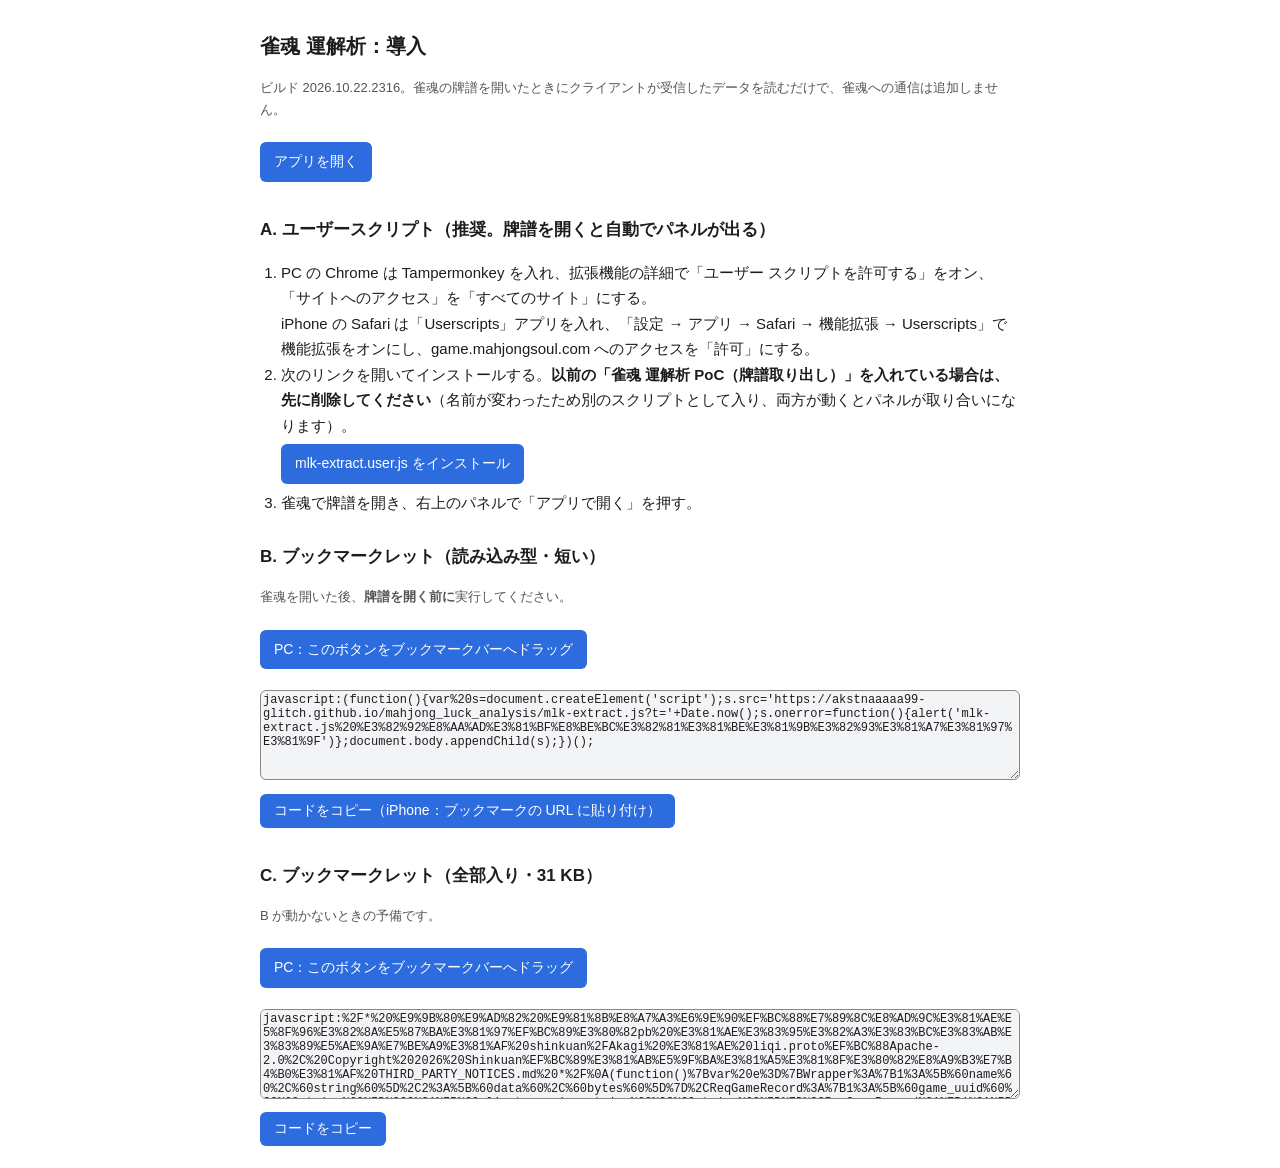
==== commit 5cee1b23: "アプリとユーザースクリプトを更新（ビルド 2026.10.22.2316）" ====
--- a/install.html
+++ b/install.html
@@ -13,7 +13,7 @@
 .muted{color:var(--muted);font-size:13px} ol{padding-left:1.4em}
 </style></head><body>
 <h1>雀魂 運解析：導入</h1>
-<p class="muted">ビルド 2026.10.22.2210。雀魂の牌譜を開いたときにクライアントが受信したデータを読むだけで、雀魂への通信は追加しません。</p>
+<p class="muted">ビルド 2026.10.22.2316。雀魂の牌譜を開いたときにクライアントが受信したデータを読むだけで、雀魂への通信は追加しません。</p>
 <p><a class="btn" href="https://akstnaaaaa99-glitch.github.io/mahjong_luck_analysis/app/">アプリを開く</a></p>
 
 <h2>A. ユーザースクリプト（推奨。牌譜を開くと自動でパネルが出る）</h2>
@@ -32,8 +32,8 @@
 
 <h2>C. ブックマークレット（全部入り・31 KB）</h2>
 <p class="muted">B が動かないときの予備です。</p>
-<p><a class="btn" href="javascript:%2F*%20%E9%9B%80%E9%AD%82%20%E9%81%8B%E8%A7%A3%E6%9E%90%EF%BC%88%E7%89%8C%E8%AD%9C%E3%81%AE%E5%8F%96%E3%82%8A%E5%87%BA%E3%81%97%EF%BC%89%E3%80%82pb%20%E3%81%AE%E3%83%95%E3%82%A3%E3%83%BC%E3%83%AB%E3%83%89%E5%AE%9A%E7%BE%A9%E3%81%AF%20shinkuan%2FAkagi%20%E3%81%AE%20liqi.proto%EF%BC%88Apache-2.0%2C%20Copyright%202026%20Shinkuan%EF%BC%89%E3%81%AB%E5%9F%BA%E3%81%A5%E3%81%8F%E3%80%82%E8%A9%B3%E7%B4%B0%E3%81%AF%20THIRD_PARTY_NOTICES.md%20*%2F%0A(function()%7Bvar%20e%3D%7BWrapper%3A%7B1%3A%5B%60name%60%2C%60string%60%5D%2C2%3A%5B%60data%60%2C%60bytes%60%5D%7D%2CReqGameRecord%3A%7B1%3A%5B%60game_uuid%60%2C%60string%60%5D%2C2%3A%5B%60client_version_string%60%2C%60string%60%5D%7D%2CResGameRecord%3A%7B1%3A%5B%60error%60%2C%60Error%60%5D%2C3%3A%5B%60head%60%2C%60RecordGame%60%5D%2C4%3A%5B%60data%60%2C%60bytes%60%5D%2C5%3A%5B%60data_url%60%2C%60string%60%5D%7D%2CError%3A%7B1%3A%5B%60code%60%2C%60uint32%60%5D%2C6%3A%5B%60message%60%2C%60string%60%5D%7D%2CRecordGame%3A%7B1%3A%5B%60uuid%60%2C%60string%60%5D%2C2%3A%5B%60start_time%60%2C%60uint32%60%5D%2C3%3A%5B%60end_time%60%2C%60uint32%60%5D%2C5%3A%5B%60config%60%2C%60GameConfig%60%5D%2C11%3A%5B%60accounts%60%2C%60AccountInfo%60%2C!0%5D%2C12%3A%5B%60result%60%2C%60GameEndResult%60%5D%2C13%3A%5B%60robots%60%2C%60AccountInfo%60%2C!0%5D%7D%2CAccountInfo%3A%7B1%3A%5B%60account_id%60%2C%60uint32%60%5D%2C2%3A%5B%60seat%60%2C%60uint32%60%5D%2C3%3A%5B%60nickname%60%2C%60string%60%5D%2C7%3A%5B%60level%60%2C%60AccountLevel%60%5D%7D%2CAccountLevel%3A%7B1%3A%5B%60id%60%2C%60uint32%60%5D%2C2%3A%5B%60score%60%2C%60uint32%60%5D%7D%2CGameConfig%3A%7B1%3A%5B%60category%60%2C%60uint32%60%5D%2C2%3A%5B%60mode%60%2C%60GameMode%60%5D%2C3%3A%5B%60meta%60%2C%60GameMetaData%60%5D%7D%2CGameMode%3A%7B1%3A%5B%60mode%60%2C%60uint32%60%5D%2C4%3A%5B%60ai%60%2C%60bool%60%5D%2C6%3A%5B%60detail_rule%60%2C%60GameDetailRule%60%5D%7D%2CGameMetaData%3A%7B1%3A%5B%60room_id%60%2C%60uint32%60%5D%2C2%3A%5B%60mode_id%60%2C%60uint32%60%5D%2C3%3A%5B%60contest_uid%60%2C%60uint32%60%5D%7D%2CGameDetailRule%3A%7B3%3A%5B%60dora_count%60%2C%60uint32%60%5D%2C5%3A%5B%60init_point%60%2C%60uint32%60%5D%7D%2CGameEndResult%3A%7B1%3A%5B%60players%60%2C%60PlayerItem%60%2C!0%5D%7D%2CPlayerItem%3A%7B1%3A%5B%60seat%60%2C%60uint32%60%5D%2C2%3A%5B%60total_point%60%2C%60int32%60%5D%2C3%3A%5B%60part_point_1%60%2C%60int32%60%5D%7D%2CGameDetailRecords%3A%7B1%3A%5B%60records%60%2C%60bytes%60%2C!0%5D%2C2%3A%5B%60version%60%2C%60uint32%60%5D%2C3%3A%5B%60actions%60%2C%60GameAction%60%2C!0%5D%7D%2CGameAction%3A%7B1%3A%5B%60passed%60%2C%60uint32%60%5D%2C2%3A%5B%60type%60%2C%60uint32%60%5D%2C3%3A%5B%60result%60%2C%60bytes%60%5D%7D%2CLiQiSuccess%3A%7B1%3A%5B%60seat%60%2C%60uint32%60%5D%2C2%3A%5B%60score%60%2C%60int32%60%5D%2C3%3A%5B%60liqibang%60%2C%60uint32%60%5D%2C4%3A%5B%60failed%60%2C%60bool%60%5D%7D%2CRecordNewRound%3A%7B1%3A%5B%60chang%60%2C%60uint32%60%5D%2C2%3A%5B%60ju%60%2C%60uint32%60%5D%2C3%3A%5B%60ben%60%2C%60uint32%60%5D%2C4%3A%5B%60dora%60%2C%60string%60%5D%2C5%3A%5B%60scores%60%2C%60int32%60%2C!0%5D%2C6%3A%5B%60liqibang%60%2C%60uint32%60%5D%2C7%3A%5B%60tiles0%60%2C%60string%60%2C!0%5D%2C8%3A%5B%60tiles1%60%2C%60string%60%2C!0%5D%2C9%3A%5B%60tiles2%60%2C%60string%60%2C!0%5D%2C10%3A%5B%60tiles3%60%2C%60string%60%2C!0%5D%2C13%3A%5B%60md5%60%2C%60string%60%5D%2C14%3A%5B%60paishan%60%2C%60string%60%5D%2C15%3A%5B%60left_tile_count%60%2C%60uint32%60%5D%2C16%3A%5B%60doras%60%2C%60string%60%2C!0%5D%2C22%3A%5B%60sha256%60%2C%60string%60%5D%2C24%3A%5B%60saltSha256%60%2C%60string%60%5D%2C25%3A%5B%60salt%60%2C%60string%60%5D%7D%2CRecordDealTile%3A%7B1%3A%5B%60seat%60%2C%60uint32%60%5D%2C2%3A%5B%60tile%60%2C%60string%60%5D%2C3%3A%5B%60left_tile_count%60%2C%60uint32%60%5D%2C5%3A%5B%60liqi%60%2C%60LiQiSuccess%60%5D%2C6%3A%5B%60doras%60%2C%60string%60%2C!0%5D%7D%2CRecordDiscardTile%3A%7B1%3A%5B%60seat%60%2C%60uint32%60%5D%2C2%3A%5B%60tile%60%2C%60string%60%5D%2C3%3A%5B%60is_liqi%60%2C%60bool%60%5D%2C5%3A%5B%60moqie%60%2C%60bool%60%5D%2C8%3A%5B%60doras%60%2C%60string%60%2C!0%5D%2C9%3A%5B%60is_wliqi%60%2C%60bool%60%5D%7D%2CRecordChiPengGang%3A%7B1%3A%5B%60seat%60%2C%60uint32%60%5D%2C2%3A%5B%60type%60%2C%60uint32%60%5D%2C3%3A%5B%60tiles%60%2C%60string%60%2C!0%5D%2C4%3A%5B%60froms%60%2C%60uint32%60%2C!0%5D%2C5%3A%5B%60liqi%60%2C%60LiQiSuccess%60%5D%7D%2CRecordAnGangAddGang%3A%7B1%3A%5B%60seat%60%2C%60uint32%60%5D%2C2%3A%5B%60type%60%2C%60uint32%60%5D%2C3%3A%5B%60tiles%60%2C%60string%60%5D%2C6%3A%5B%60doras%60%2C%60string%60%2C!0%5D%7D%2CRecordBaBei%3A%7B1%3A%5B%60seat%60%2C%60uint32%60%5D%2C6%3A%5B%60doras%60%2C%60string%60%2C!0%5D%2C8%3A%5B%60moqie%60%2C%60bool%60%5D%7D%2CRecordHule%3A%7B1%3A%5B%60hules%60%2C%60HuleInfo%60%2C!0%5D%2C2%3A%5B%60old_scores%60%2C%60int32%60%2C!0%5D%2C3%3A%5B%60delta_scores%60%2C%60int32%60%2C!0%5D%2C5%3A%5B%60scores%60%2C%60int32%60%2C!0%5D%2C7%3A%5B%60doras%60%2C%60string%60%2C!0%5D%2C9%3A%5B%60baopai%60%2C%60int32%60%5D%7D%2CHuleInfo%3A%7B1%3A%5B%60hand%60%2C%60string%60%2C!0%5D%2C2%3A%5B%60ming%60%2C%60string%60%2C!0%5D%2C3%3A%5B%60hu_tile%60%2C%60string%60%5D%2C4%3A%5B%60seat%60%2C%60uint32%60%5D%2C5%3A%5B%60zimo%60%2C%60bool%60%5D%2C6%3A%5B%60qinjia%60%2C%60bool%60%5D%2C7%3A%5B%60liqi%60%2C%60bool%60%5D%2C8%3A%5B%60doras%60%2C%60string%60%2C!0%5D%2C9%3A%5B%60li_doras%60%2C%60string%60%2C!0%5D%2C10%3A%5B%60yiman%60%2C%60bool%60%5D%2C11%3A%5B%60count%60%2C%60uint32%60%5D%2C12%3A%5B%60fans%60%2C%60FanInfo%60%2C!0%5D%2C13%3A%5B%60fu%60%2C%60uint32%60%5D%2C15%3A%5B%60point_rong%60%2C%60uint32%60%5D%2C16%3A%5B%60point_zimo_qin%60%2C%60uint32%60%5D%2C17%3A%5B%60point_zimo_xian%60%2C%60uint32%60%5D%2C19%3A%5B%60point_sum%60%2C%60uint32%60%5D%2C21%3A%5B%60baopai%60%2C%60uint32%60%5D%2C22%3A%5B%60baopai_seats%60%2C%60uint32%60%2C!0%5D%7D%2CFanInfo%3A%7B1%3A%5B%60name%60%2C%60string%60%5D%2C2%3A%5B%60val%60%2C%60uint32%60%5D%2C3%3A%5B%60id%60%2C%60uint32%60%5D%7D%2CRecordNoTile%3A%7B1%3A%5B%60liujumanguan%60%2C%60bool%60%5D%2C2%3A%5B%60players%60%2C%60NoTilePlayerInfo%60%2C!0%5D%2C3%3A%5B%60scores%60%2C%60NoTileScoreInfo%60%2C!0%5D%7D%2CNoTilePlayerInfo%3A%7B3%3A%5B%60tingpai%60%2C%60bool%60%5D%2C4%3A%5B%60hand%60%2C%60string%60%2C!0%5D%7D%2CNoTileScoreInfo%3A%7B1%3A%5B%60seat%60%2C%60uint32%60%5D%2C2%3A%5B%60old_scores%60%2C%60int32%60%2C!0%5D%2C3%3A%5B%60delta_scores%60%2C%60int32%60%2C!0%5D%7D%2CRecordLiuJu%3A%7B1%3A%5B%60type%60%2C%60uint32%60%5D%2C3%3A%5B%60seat%60%2C%60uint32%60%5D%2C4%3A%5B%60tiles%60%2C%60string%60%2C!0%5D%2C5%3A%5B%60liqi%60%2C%60LiQiSuccess%60%5D%7D%7D%2Ct%3Dnew%20Set(%5B%60string%60%2C%60bytes%60%2C%60uint32%60%2C%60int32%60%2C%60bool%60%5D)%2Cn%3Dnew%20TextDecoder(%60utf-8%60)%2Cr%3Dclass%7Bconstructor(e)%7Bthis.buf%3De%2Cthis.pos%3D0%7Dvarint()%7Blet%20e%3D0%2Ct%3D0%2Cn%3D0%2Cr%3Bdo%7Bif(this.pos%3E%3Dthis.buf.length)throw%20Error(%60varint%20%E3%81%8C%E9%80%94%E4%B8%AD%E3%81%A7%E7%B5%82%E3%82%8F%E3%81%A3%E3%81%A6%E3%81%84%E3%82%8B%60)%3Bif(r%3Dthis.buf%5Bthis.pos%2B%2B%5D%2Cn%3C28%3Fe%7C%3D(r%26127)%3C%3Cn%3An%3D%3D%3D28%3F(e%7C%3D(r%2615)%3C%3C28%2Ct%7C%3D(r%26127)%3E%3E%3E4)%3At%7C%3D(r%26127)%3C%3Cn-32%2Cn%2B%3D7%2Cn%3E70)throw%20Error(%60varint%20%E3%81%8C%E9%95%B7%E3%81%99%E3%81%8E%E3%82%8B%60)%7Dwhile(r%26128)%3Breturn%7Blo%3Ae%3E%3E%3E0%2Chi%3At%3E%3E%3E0%7D%7Dbytes()%7Blet%20e%3Dthis.varint().lo%3Bif(this.pos%2Be%3Ethis.buf.length)throw%20Error(%60%E9%95%B7%E3%81%95%E4%BB%98%E3%81%8D%E3%83%95%E3%82%A3%E3%83%BC%E3%83%AB%E3%83%89%E3%81%8C%E3%83%87%E3%83%BC%E3%82%BF%E6%9C%AB%E5%B0%BE%E3%82%92%E8%B6%85%E3%81%88%E3%81%A6%E3%81%84%E3%82%8B%60)%3Blet%20t%3Dthis.buf.subarray(this.pos%2Cthis.pos%2Be)%3Breturn%20this.pos%2B%3De%2Ct%7Dskip(e)%7Bif(e%3D%3D%3D0)this.varint()%3Belse%20if(e%3D%3D%3D1)this.pos%2B%3D8%3Belse%20if(e%3D%3D%3D2)this.bytes()%3Belse%20if(e%3D%3D%3D5)this.pos%2B%3D4%3Belse%20throw%20Error(%60%E6%9C%AA%E5%AF%BE%E5%BF%9C%E3%81%AE%20wire%20type%3A%20%24%7Be%7D%60)%7D%7D%3Bfunction%20i(e%2Ct)%7Bif(e%3D%3D%3D%60uint32%60)return%20t.lo%3Bif(e%3D%3D%3D%60int32%60)return%20t.lo%7C0%3Bif(e%3D%3D%3D%60bool%60)return%20t.lo!%3D%3D0%3Bthrow%20Error(%60varint%20%E3%81%A7%E8%AA%AD%E3%82%81%E3%81%AA%E3%81%84%E5%9E%8B%3A%20%24%7Be%7D%60)%7Dfunction%20a(e)%7Blet%20n%3D%7B%7D%3Bfor(let%20r%20of%20Object.values(e))%7Blet%5Be%2Ci%2Ca%5D%3Dr%3Bn%5Be%5D%3Da%3F%5B%5D%3Ai%3D%3D%3D%60string%60%3F%60%60%3Ai%3D%3D%3D%60bytes%60%3Fnew%20Uint8Array%3Ai%3D%3D%3D%60bool%60%3F!1%3At.has(i)%3F0%3Anull%7Dreturn%20n%7Dfunction%20o(s%2Cc)%7Blet%20l%3De%5Bs%5D%3Bif(!l)throw%20Error(%60%E6%9C%AA%E5%AE%9A%E7%BE%A9%E3%81%AE%E3%83%A1%E3%83%83%E3%82%BB%E3%83%BC%E3%82%B8%3A%20%24%7Bs%7D%60)%3Blet%20u%3Dnew%20r(c)%2Cd%3Da(l)%3Bfor(%3Bu.pos%3Cc.length%3B)%7Blet%20e%3Du.varint().lo%2Ca%3De%3E%3E%3E3%2Cs%3De%267%2Cc%3Dl%5Ba%5D%3Bif(!c)%7Bu.skip(s)%3Bcontinue%7Dlet%5Bf%2Cp%2Cm%5D%3Dc%2Ch%3Bif(p%3D%3D%3D%60string%60)h%3Dn.decode(u.bytes())%3Belse%20if(p%3D%3D%3D%60bytes%60)h%3Du.bytes()%3Belse%20if(t.has(p))%7Bif(s%3D%3D%3D2%26%26m)%7Blet%20e%3Dnew%20r(u.bytes())%3Bfor(%3Be.pos%3Ce.buf.length%3B)d%5Bf%5D.push(i(p%2Ce.varint()))%3Bcontinue%7Dh%3Di(p%2Cu.varint())%7Delse%20h%3Do(p%2Cu.bytes())%3Bm%3Fd%5Bf%5D.push(h)%3Ad%5Bf%5D%3Dh%7Dreturn%20d%7Dvar%20s%3D%5B132%2C94%2C78%2C66%2C57%2C162%2C31%2C96%2C28%5D%3Bfunction%20c(e)%7Blet%20t%3Dnew%20Uint8Array(e.length)%2Cn%3D23%5Ee.length%3Bfor(let%20r%3D0%3Br%3Ce.length%3Br%2B%2B)t%5Br%5D%3De%5Br%5D%5En%2B5*r%2Bs%5Br%259%5D%26255%3Breturn%20t%7Dfunction%20l(t%2Cn)%7Blet%20r%3Do(%60Wrapper%60%2Ct)%2Ci%3DString(r.name).replace(%2F%5E%5C.lq%5C.%2F%2C%60%60)%3Bif(!e%5Bi%5D)return%20n.push(%60%E6%9C%AA%E5%AF%BE%E5%BF%9C%E3%81%AE%E3%83%AC%E3%82%B3%E3%83%BC%E3%83%89%E5%9E%8B%3A%20%24%7Br.name%7D%60)%2C%7B_type%3Ai%7D%3Blet%20a%3Btry%7Ba%3Do(i%2Cr.data)%7Dcatch%7Ba%3Do(i%2Cc(r.data))%2Cn.push(%60XOR%20%E3%82%92%E5%A4%96%E3%81%97%E3%81%A6%E8%A7%A3%E8%AA%AD%E3%81%97%E3%81%9F%3A%20%24%7Bi%7D%60)%7Dreturn%20a._type%3Di%2Ca%7Dfunction%20u(e)%7Blet%20t%3D%5B%5D%2Cn%3Do(%60ResGameRecord%60%2Ce)%3Bif(n.error%26%26n.error.code)throw%20Error(%60%E9%9B%80%E9%AD%82%E3%81%8C%E3%82%A8%E3%83%A9%E3%83%BC%E3%82%92%E8%BF%94%E3%81%97%E3%81%9F%3A%20code%3D%24%7Bn.error.code%7D%60)%3Bif(!n.head)throw%20Error(%60%E7%89%8C%E8%AD%9C%E3%81%AE%E3%83%98%E3%83%83%E3%83%80%E3%81%8C%E3%81%AA%E3%81%84%60)%3Bif(!n.data.length)throw%20Error(n.data_url%3F%60%E5%8F%A4%E3%81%84%E5%BD%A2%E5%BC%8F%E3%81%AE%E7%89%8C%E8%AD%9C%EF%BC%88data_url%EF%BC%89%E3%81%AB%E3%81%AF%E5%AF%BE%E5%BF%9C%E3%81%97%E3%81%A6%E3%81%84%E3%81%AA%E3%81%84%60%3A%60%E7%89%8C%E8%AD%9C%E3%81%AE%E6%9C%AC%E4%BD%93%E3%81%8C%E7%A9%BA%60)%3Blet%20r%3Do(%60GameDetailRecords%60%2Co(%60Wrapper%60%2Cn.data).data)%2Ci%3Dr.version%3C210715%26%26r.records.length%3Fr.records%3Ar.actions.filter(e%3D%3Ee.result.length).map(e%3D%3Ee.result)%3Breturn%7Bhead%3An.head%2Cversion%3Ar.version%2Crecords%3Ai.map(e%3D%3El(e%2Ct))%2Cwarnings%3At%7D%7Dvar%20d%3D%7BNOTIFY%3A1%2CREQUEST%3A2%2CRESPONSE%3A3%7D%3Bfunction%20f(e)%7Bif(!e%7C%7Ce.length%3C1)return%20null%3Blet%20t%3De%5B0%5D%3Breturn%20t%3D%3D%3Dd.NOTIFY%3F%7Bkind%3At%2Cindex%3Anull%2Cbody%3Ae.subarray(1)%7D%3A(t%3D%3D%3Dd.REQUEST%7C%7Ct%3D%3D%3Dd.RESPONSE)%26%26e.length%3E%3D3%3F%7Bkind%3At%2Cindex%3Ae%5B1%5D%7Ce%5B2%5D%3C%3C8%2Cbody%3Ae.subarray(3)%7D%3Anull%7Dvar%20p%3D%60__mlkCapture%60%2Cm%3D%60.lq.Lobby.fetchGameRecord%60%3Bfunction%20h(e)%7Breturn%20e%20instanceof%20ArrayBuffer%3Fnew%20Uint8Array(e)%3AArrayBuffer.isView(e)%3Fnew%20Uint8Array(e.buffer%2Ce.byteOffset%2Ce.byteLength)%3Anull%7Dfunction%20g(e%2Ct%2Cn)%7Be.push(t)%2Ce.length%3En%26%26e.shift()%7Dfunction%20_()%7Blet%20e%3DglobalThis%2Ct%3De%5Bp%5D%3Bif(t)return%20t%3Blet%20n%3D%7BinstalledAt%3Anew%20Date().toISOString()%2Csockets%3A0%2CframesSent%3A0%2CframesReceived%3A0%2CrecentMethods%3A%5B%5D%2Crecords%3A%5B%5D%2Cerrors%3A%5B%5D%2Clisteners%3A%5B%5D%2ConRecord(e)%7Bn.listeners.push(e)%7D%2Clatest()%7Breturn%20n.records%5Bn.records.length-1%5D%3F%3Fnull%7D%7D%2Cr%3D(e%2Ct)%3D%3E%7Blet%20r%3Dh(t)%3Bif(!r)return%3Bn.framesSent%2B%2B%3Blet%20i%3Df(r)%3Bif(!i%7C%7Ci.kind!%3D%3Dd.REQUEST%7C%7Ci.index%3D%3D%3Dnull)return%3Blet%20a%3Do(%60Wrapper%60%2Ci.body)%3Bif(g(n.recentMethods%2Ca.name%2C20)%2Ca.name!%3D%3Dm)return%3Blet%20s%3Do(%60ReqGameRecord%60%2Ca.data)%3Be.__mlkPending%3De.__mlkPending%3F%3F%7B%7D%2Ce.__mlkPending%5Bi.index%5D%3Ds.game_uuid%7D%2Ci%3D(e%2Ct)%3D%3E%7Blet%20r%3Dh(t)%3Bif(!r)return%3Bn.framesReceived%2B%2B%3Blet%20i%3Df(r)%3Bif(!i%7C%7Ci.kind!%3D%3Dd.RESPONSE%7C%7Ci.index%3D%3D%3Dnull)return%3Blet%20a%3De.__mlkPending%3Bif(!a%7C%7C!(i.index%20in%20a))return%3Blet%20s%3Da%5Bi.index%5D%3Bdelete%20a%5Bi.index%5D%3Blet%20c%3Do(%60Wrapper%60%2Ci.body)%2Cl%3D%7Buuid%3As%2CcapturedAt%3Anew%20Date().toISOString()%2Cbytes%3Anew%20Uint8Array(c.data)%7D%3Bn.records.push(l)%3Bfor(let%20e%20of%20n.listeners)try%7Be(l)%7Dcatch%7B%7D%7D%2Ca%3De%3D%3E(...t)%3D%3E%7Btry%7Be(...t)%7Dcatch(e)%7Bg(n.errors%2CString(e%3F.message%3F%3Fe)%2C20)%7D%7D%2Cs%3Da(r)%2Cc%3Da(i)%2Cl%3DWebSocket.prototype%2Cu%3Dl.send%3Breturn%20l.send%3Dfunction(e)%7Breturn%20this.__mlkHooked%7C%7C(this.__mlkHooked%3D!0%2Cn.sockets%2B%2B%2Cthis.addEventListener(%60message%60%2Ce%3D%3Ec(this%2Ce.data)))%2Cs(this%2Ce)%2Cu.call(this%2Ce)%7D%2Ce%5Bp%5D%3Dn%2Cn%7Dvar%20v%3D60%3Bfunction%20y(e)%7Blet%20t%3DparseInt(e.charAt(0)%2C10)%2Cn%3D%7Bm%3A1%2Cp%3A2%2Cs%3A3%2Cz%3A4%7D%5Be.charAt(1)%5D%3Bif(Number.isNaN(t)%7C%7C!n)throw%20Error(%60%E4%B8%8D%E6%98%8E%E3%81%AA%E7%89%8C%3A%20%24%7Be%7D%60)%3Breturn%20t%3D%3D%3D0%3F50%2Bn%3An*10%2Bt%7Dvar%20b%3De%3D%3Ee%3E50%3F(e-50)*10%2B5%3Ae%3Bfunction%20x(e%2Ct%2Cn%2Cr)%7Blet%20i%3De.indexOf(t)%3Bi%3C0%3Fn.push(%60%24%7Br%7D%3A%20%E6%89%8B%E7%89%8C%E3%81%AB%20%24%7Bt%7D%20%E3%81%8C%E3%81%AA%E3%81%84%60)%3Ae.splice(i%2C1)%7Dvar%20S%3D(e%2Ct)%3D%3E(e-t%2B4)%254%3Bfunction%20C(e)%7Blet%20t%3Breturn%20t%3De.zimo%3Fe.qinjia%3F%60%24%7Be.point_zimo_xian%7D%E7%82%B9%E2%88%80%60%3A%60%24%7Be.point_zimo_xian%7D-%24%7Be.point_zimo_qin%7D%E7%82%B9%60%3A%60%24%7Be.point_rong%7D%E7%82%B9%60%2Ce.yiman%3F%60%E5%BD%B9%E6%BA%80%24%7Bt%7D%60%3Ae.count%3E%3D13%3F%60%E6%95%B0%E3%81%88%E5%BD%B9%E6%BA%80%24%7Bt%7D%60%3Ae.count%3E%3D11%3F%60%E4%B8%89%E5%80%8D%E6%BA%80%24%7Bt%7D%60%3Ae.count%3E%3D8%3F%60%E5%80%8D%E6%BA%80%24%7Bt%7D%60%3Ae.count%3E%3D6%3F%60%E8%B7%B3%E6%BA%80%24%7Bt%7D%60%3Ae.count%3E%3D5%7C%7Ce.count%3E%3D4%26%26e.fu%3E%3D40%7C%7Ce.count%3E%3D3%26%26e.fu%3E%3D70%3F%60%E6%BA%80%E8%B2%AB%24%7Bt%7D%60%3A%60%24%7Be.fu%7D%E7%AC%A6%24%7Be.count%7D%E9%A3%9C%24%7Bt%7D%60%7Dfunction%20w(e)%7Breturn%20e.fans.map(t%3D%3E%60%24%7Bt.name%7C%7C%60%E5%BD%B9ID%24%7Bt.id%7D%60%7D(%24%7Be.yiman%3F%60%E5%BD%B9%E6%BA%80%60%3A%60%24%7Bt.val%7D%E9%A3%9C%60%7D)%60)%7Dfunction%20T(e%2Ct)%7Blet%20n%3D%5B%60%E5%92%8C%E4%BA%86%60%5D%2Cr%3Dt.lastActorSeat%2Ci%3De.hules%2Ca%3D%5B...i%5D.sort((e%2Ct)%3D%3ES(e.seat%2Cr)-S(t.seat%2Cr))%5B0%5D%3Bfor(let%20o%20of%20i)%7Blet%20s%3D%5B0%2C0%2C0%2C0%5D%3Bif(i.length%3D%3D%3D1%26%26e.delta_scores.length%3D%3D%3D4)s%3D%5B...e.delta_scores%5D%3Belse%7Blet%20e%3Do%3D%3D%3Da%2Cn%3De%3Ft.honba%3A0%2Ci%3De%3F(t.kyotaku%2Bt.riichiThisRound)*1e3%3A0%3Bif(o.zimo)for(let%20e%3D0%3Be%3C4%3Be%2B%2B)%7Bif(e%3D%3D%3Do.seat)continue%3Blet%20r%3D(e%3D%3D%3Dt.dealer%3Fo.point_zimo_qin%3Ao.point_zimo_xian)%2Bn*100%3Bo.qinjia%26%26(r%3Do.point_zimo_xian%2Bn*100)%2Cs%5Be%5D-%3Dr%2Cs%5Bo.seat%5D%2B%3Dr%7Delse%20s%5Br%5D-%3Do.point_rong%2Bn*300%2Cs%5Bo.seat%5D%2B%3Do.point_rong%2Bn*300%3Bs%5Bo.seat%5D%2B%3Di%7Dn.push(s%2C%5Bo.seat%2Co.zimo%3Fo.seat%3Ar%2Co.seat%2CC(o)%2C...w(o)%5D)%7Dreturn%20n%7Dvar%20E%3D%7B1%3A%60%E4%B9%9D%E7%A8%AE%E4%B9%9D%E7%89%8C%60%2C2%3A%60%E5%9B%9B%E9%A2%A8%E9%80%A3%E6%89%93%60%2C3%3A%60%E5%9B%9B%E6%A7%93%E6%95%A3%E4%BA%86%60%2C4%3A%60%E5%9B%9B%E5%AE%B6%E7%AB%8B%E7%9B%B4%60%2C5%3A%60%E4%B8%89%E5%AE%B6%E5%92%8C%E4%BA%86%60%7D%3Bfunction%20D(e)%7Blet%20t%3D%7Bround%3A%5Be.chang*4%2Be.ju%2Ce.ben%2Ce.liqibang%5D%2Chonba%3Ae.ben%2Ckyotaku%3Ae.liqibang%2Cdealer%3Ae.ju%2Cscores%3Ae.scores.slice(0%2C4)%2Cdoras%3A(e.doras.length%3Fe.doras%3Ae.dora%3F%5Be.dora%5D%3A%5B%5D).map(y)%2Chaipai%3A%5B%5D%2Cdraws%3A%5B%5B%5D%2C%5B%5D%2C%5B%5D%2C%5B%5D%5D%2Cdiscards%3A%5B%5B%5D%2C%5B%5D%2C%5B%5D%2C%5B%5D%5D%2Chands%3A%5B%5D%2ClastDrawn%3A%5Bnull%2Cnull%2Cnull%2Cnull%5D%2ClastActorSeat%3Ae.ju%2CriichiThisRound%3A0%2Cpaishan%3Ae.paishan%7C%7Cnull%2Cmd5%3Ae.md5%7C%7Cnull%2CpendingKans%3A%5B%5D%2CdoraReveals%3A%5B%5D%7D%3Bfor(let%20n%3D0%3Bn%3C4%3Bn%2B%2B)%7Blet%20r%3De%5B%60tiles%24%7Bn%7D%60%5D.map(y)%3Bif(n%3D%3D%3De.ju)%7Blet%20e%3Dr.pop()%3Bt.draws%5Bn%5D.push(e)%2Ct.lastDrawn%5Bn%5D%3De%2Ct.hands.push(%5B...r%2Ce%5D)%7Delse%20t.hands.push(%5B...r%5D)%3Bt.haipai.push(r)%7Dfor(%3Bt.scores.length%3C4%3B)t.scores.push(0)%3Breturn%20t%7Dfunction%20O(e%2Ct%2Cn%2Cr)%7Bif(!(!t%7C%7Ct.length%3C%3De.doras.length))%7Bfor(let%20i%3De.doras.length%3Bi%3Ct.length%3Bi%2B%2B)%7Blet%20t%3De.pendingKans.shift()%3Be.doraReveals.push(%7Bat%3An%2Cseat%3Ar%2Ckan%3At%3F.type%3F%3Fnull%2Ckan_seat%3At%3F.seat%3F%3Fnull%7D)%7De.doras%3Dt.map(y)%7D%7Dfunction%20k(e%2Ct)%7Bt%26%26!t.failed%26%26e.riichiThisRound%2B%2B%7Dfunction%20A(e%2Ct%2Cn)%7Blet%20r%3D%5Be.round%2Ce.scores%2Ce.doras%2Ct%5D%3Bfor(let%20t%3D0%3Bt%3C4%3Bt%2B%2B)r.push(e.haipai%5Bt%5D%2Ce.draws%5Bt%5D%2Ce.discards%5Bt%5D)%3Breturn%20r.push(n)%2Cr%7Dfunction%20j(e)%7Blet%20t%3De.head%2Cn%3D%5B...e.warnings%5D%2Cr%3D%5B%5D%2Ci%3D%5B%5D%2Ca%3D%5B%5D%2Co%3D%5B%5D%2Cs%3Dnull%2Cc%3D()%3D%3E%7Bif(!s)throw%20Error(%60%E5%B1%80%E3%81%AE%E9%96%8B%E5%A7%8B%E3%82%88%E3%82%8A%E5%89%8D%E3%81%AB%E3%83%AC%E3%82%B3%E3%83%BC%E3%83%89%E3%81%8C%E3%81%82%E3%82%8B%60)%3Breturn%20s%7D%3Be.records.forEach((e%2Ct)%3D%3E%7Blet%20l%3D%60%23%24%7Bt%7D%20%24%7Be._type%7D%60%3Bswitch(e._type)%7Bcase%60RecordNewRound%60%3As%3DD(e)%3Breturn%3Bcase%60RecordDealTile%60%3A%7Blet%20t%3Dc()%3Bk(t%2Ce.liqi)%2CO(t%2Ce.doras%2C%60draw%60%2Ce.seat)%3Blet%20n%3Dy(e.tile)%3Bt.draws%5Be.seat%5D.push(n)%2Ct.hands%5Be.seat%5D.push(n)%2Ct.lastDrawn%5Be.seat%5D%3Dn%3Breturn%7Dcase%60RecordDiscardTile%60%3A%7Blet%20t%3Dc()%2Cr%3Dy(e.tile)%2Ci%3De.moqie%26%26t.lastDrawn%5Be.seat%5D%3D%3D%3Dr%3Fv%3Ar%3B(e.is_liqi%7C%7Ce.is_wliqi)%26%26(i%3D%60r%24%7Bi%7D%60)%2Ct.discards%5Be.seat%5D.push(i)%2Cx(t.hands%5Be.seat%5D%2Cr%2Cn%2Cl)%2Ct.lastDrawn%5Be.seat%5D%3Dnull%2Ct.lastActorSeat%3De.seat%2CO(t%2Ce.doras%2C%60discard%60%2Ce.seat)%3Breturn%7Dcase%60RecordChiPengGang%60%3A%7Blet%20t%3Dc()%3Bk(t%2Ce.liqi)%3Blet%20r%3De.seat%2Ci%3De.tiles.map(y)%2Ca%3De.froms.findIndex(e%3D%3Ee!%3D%3Dr)%3Ba%3C0%26%26(n.push(%60%24%7Bl%7D%3A%20%E9%B3%B4%E3%81%84%E3%81%9F%E7%89%8C%E3%81%8C%E7%89%B9%E5%AE%9A%E3%81%A7%E3%81%8D%E3%81%AA%E3%81%84%60)%2Ca%3Di.length-1)%3Blet%20o%3Di%5Ba%5D%2Cs%3De.froms%5Ba%5D%2Cu%3Di.filter((e%2Ct)%3D%3Et!%3D%3Da)%3Bu.forEach(e%3D%3Ex(t.hands%5Br%5D%2Ce%2Cn%2Cl))%3Blet%20d%3Bif(e.type%3D%3D%3D0)d%3D%60c%24%7Bo%7D%24%7Bu.join(%60%60)%7D%60%3Belse%7Blet%20t%3DS(r%2Cs)%2Cn%3De.type%3D%3D%3D1%3Ft-1%3At%3D%3D%3D3%3F3%3At-1%2Ci%3Du.map(String)%3Bi.splice(n%2C0%2C%60%24%7Be.type%3D%3D%3D1%3F%60p%60%3A%60m%60%7D%24%7Bo%7D%60)%2Cd%3Di.join(%60%60)%7Dt.draws%5Br%5D.push(d)%2Ct.lastDrawn%5Br%5D%3Dnull%2Ce.type%3D%3D%3D2%26%26(t.discards%5Br%5D.push(0)%2Ct.pendingKans.push(%7Btype%3A%60minkan%60%2Cseat%3Ar%7D))%3Breturn%7Dcase%60RecordAnGangAddGang%60%3A%7Blet%20t%3Dc()%2Cr%3De.seat%2Ci%3Dy(e.tiles)%3Bif(t.lastActorSeat%3Dr%2C(e.type%3D%3D%3D3%7C%7Ce.type%3D%3D%3D2)%26%26t.pendingKans.push(%7Btype%3Ae.type%3D%3D%3D3%3F%60ankan%60%3A%60kakan%60%2Cseat%3Ar%7D)%2Ce.type%3D%3D%3D3)%7Blet%20e%3Dt.hands%5Br%5D.filter(e%3D%3Eb(e)%3D%3D%3Db(i))%3Be.length!%3D%3D4%26%26n.push(%60%24%7Bl%7D%3A%20%E6%9A%97%E6%A7%93%E3%81%AE%E7%89%8C%E3%81%8C4%E6%9E%9A%E3%81%9D%E3%82%8D%E3%81%A3%E3%81%A6%E3%81%84%E3%81%AA%E3%81%84%EF%BC%88%24%7Be.length%7D%E6%9E%9A%EF%BC%89%60)%2Ce.sort((e%2Ct)%3D%3Ee-t)%2Ce.forEach(e%3D%3Ex(t.hands%5Br%5D%2Ce%2Cn%2Cl))%3Blet%20a%3De.pop()%3Bt.discards%5Br%5D.push(%60%24%7Be.join(%60%60)%7Da%24%7Ba%7D%60)%7Delse%20if(e.type%3D%3D%3D2)%7Blet%20e%3Dt.draws%5Br%5D.find(e%3D%3E%7Bif(typeof%20e!%3D%60string%60)return!1%3Blet%20t%3De.indexOf(%60p%60)%3Breturn%20t%3E%3D0%26%26b(parseInt(e.substr(t%2B1%2C2)%2C10))%3D%3D%3Db(i)%7D)%3Be%7C%7C(n.push(%60%24%7Bl%7D%3A%20%E5%8A%A0%E6%A7%93%E3%81%AE%E5%85%83%E3%81%AB%E3%81%AA%E3%82%8B%E3%83%9D%E3%83%B3%E3%81%8C%E3%81%AA%E3%81%84%60)%2Ce%3D%60p%24%7Bi%7D%24%7Bi%7D%24%7Bi%7D%60)%2Ct.discards%5Br%5D.push(e.replace(%60p%60%2C%60k%24%7Bi%7D%60))%2Cx(t.hands%5Br%5D%2Ci%2Cn%2Cl)%7Delse%20n.push(%60%24%7Bl%7D%3A%20%E6%9C%AA%E5%AF%BE%E5%BF%9C%E3%81%AE%E6%A7%93%E3%81%AE%E7%A8%AE%E9%A1%9E%20%24%7Be.type%7D%60)%3Bt.lastDrawn%5Br%5D%3Dnull%2CO(t%2Ce.doras%2Ce.type%3D%3D%3D3%3F%60ankan%60%3A%60kakan%60%2Cr)%3Breturn%7Dcase%60RecordBaBei%60%3An.push(%60%24%7Bl%7D%3A%20%E4%B8%89%E4%BA%BA%E9%BA%BB%E9%9B%80%E3%81%AE%E6%8A%9C%E3%81%8D%E3%83%89%E3%83%A9%E3%81%AF%E5%AF%BE%E8%B1%A1%E5%A4%96%60)%3Breturn%3Bcase%60RecordHule%60%3A%7Blet%20t%3Dc()%2Cn%3D%5B%5D%3Bfor(let%20t%20of%20e.hules)t.li_doras.length%3En.length%26%26(n%3Dt.li_doras.map(y))%3BO(t%2Ce.doras%2C%60hule%60%2Ct.lastActorSeat)%2Cr.push(A(t%2Cn%2CT(e%2Ct)))%2Ci.push(t.paishan)%2Ca.push(t.md5)%2Co.push(t.doraReveals)%3Breturn%7Dcase%60RecordNoTile%60%3A%7Blet%20t%3Dc()%2Cn%3D%5B0%2C0%2C0%2C0%5D%3Bfor(let%20t%20of%20e.scores)t.delta_scores.forEach((e%2Ct)%3D%3En%5Bt%5D%2B%3De)%3Blet%20s%3De.players.map(e%3D%3Ee.tingpai)%2Cl%3De.liujumanguan%3F%60%E6%B5%81%E3%81%97%E6%BA%80%E8%B2%AB%60%3As.length%3D%3D%3D4%26%26s.every(Boolean)%3F%60%E5%85%A8%E5%93%A1%E8%81%B4%E7%89%8C%60%3As.length%3D%3D%3D4%26%26!s.some(Boolean)%3F%60%E5%85%A8%E5%93%A1%E4%B8%8D%E8%81%B4%60%3A%60%E6%B5%81%E5%B1%80%60%3Br.push(A(t%2C%5B%5D%2C%5Bl%2Cn%5D))%2Ci.push(t.paishan)%2Ca.push(t.md5)%2Co.push(t.doraReveals)%3Breturn%7Dcase%60RecordLiuJu%60%3A%7Blet%20t%3Dc()%3Bk(t%2Ce.liqi)%3Blet%20s%3DE%5Be.type%5D%3Bs%7C%7C(n.push(%60%24%7Bl%7D%3A%20%E6%9C%AA%E7%9F%A5%E3%81%AE%E9%80%94%E4%B8%AD%E6%B5%81%E5%B1%80%20type%3D%24%7Be.type%7D%60)%2Cs%3D%60%E6%B5%81%E5%B1%80%60)%2Cr.push(A(t%2C%5B%5D%2C%5Bs%5D))%2Ci.push(t.paishan)%2Ca.push(t.md5)%2Co.push(t.doraReveals)%3Breturn%7Ddefault%3An.push(%60%24%7Bl%7D%3A%20%E5%A4%89%E6%8F%9B%E3%81%97%E3%81%AA%E3%81%84%E3%83%AC%E3%82%B3%E3%83%BC%E3%83%89%60)%7D%7D)%3Blet%20l%3D%5B%60%60%2C%60%60%2C%60%60%2C%60%60%5D%2Cu%3D%5B0%2C0%2C0%2C0%5D%3Bfor(let%20e%20of%5B...t.accounts%3F%3F%5B%5D%2C...t.robots%3F%3F%5B%5D%5D)l%5Be.seat%5D%3De.nickname%7C%7C%60AI%60%2Cu%5Be.seat%5D%3De.level%3Fe.level.score%3A0%3Blet%20d%3D%5B0%2C0%2C0%2C0%2C0%2C0%2C0%2C0%5D%3Bfor(let%20e%20of%20t.result%3F.players%3F%3F%5B%5D)d%5B2*e.seat%5D%3De.part_point_1%2Cd%5B2*e.seat%2B1%5D%3De.total_point%2F1e3%3Blet%20f%3Dt.config%3F.mode%3Ft.config.mode.mode%3A0%2Cp%3Dt.config%3F.meta%3F%3F%7B%7D%2Cm%3Df%3D%3D%3D1%7C%7Cf%3D%3D%3D11%3F%60%E6%9D%B1%60%3Af%3D%3D%3D2%7C%7Cf%3D%3D%3D12%3F%60%E5%8D%97%60%3A%60%60%2Ch%3D%60%E9%9B%80%E9%AD%82%24%7Bp.mode_id%3F%60%E6%AE%B5%E4%BD%8D%E6%88%A6%60%3Ap.room_id%3F%60%E5%8F%8B%E4%BA%BA%E6%88%A6%60%3Ap.contest_uid%3F%60%E5%A4%A7%E4%BC%9A%E6%88%A6%60%3A%60%60%7D%24%7Bm%7D%E5%96%B0%E8%B5%A4%60%3Breturn%7Btitle%3A%5Bh%2Cnew%20Date(t.end_time*1e3).toISOString()%5D%2Cname%3Al%2Crule%3A%7Bdisp%3Ah%2Caka53%3A1%2Caka52%3A1%2Caka51%3A1%7D%2Cratingc%3A%60PF4%60%2Clobby%3A0%2Cdan%3A%5B%60%60%2C%60%60%2C%60%60%2C%60%60%5D%2Crate%3Au%2Csx%3A%5B%60C%60%2C%60C%60%2C%60C%60%2C%60C%60%5D%2Csc%3Ad%2Cref%3At.uuid%2Clog%3Ar%2Cmlk%3A%7Bversion%3A1%2Csource%3A%60majsoul%60%2Crecord_version%3Ae.version%2Cgame_mode%3Af%2Cmode_id%3Ap.mode_id%7C%7C0%2Cstart_time%3At.start_time%2Cend_time%3At.end_time%2Cpaishan%3Ai%2Cmd5%3Aa%2Cwarnings%3An%2Cdora_reveals%3Ao%7D%7D%7Dfunction%20M(e)%7Blet%7Bmlk%3At%2C...n%7D%3De%3Breturn%20n%7Dvar%20N%3D%60mlk-panel%60%2CP%3Dnull%3Bfunction%20F(e%2Ct%3D%7B%7D%2Cn%3D%5B%5D)%7Blet%20r%3Ddocument.createElement(e)%3Bfor(let%5Be%2Cn%5Dof%20Object.entries(t))e%3D%3D%3D%60style%60%3Fr.style.cssText%3Dn%3Ar.setAttribute(e%2Cn)%3Bfor(let%20e%20of%20n)r.append(e)%3Breturn%20r%7Dvar%20I%3D%60display%3Ablock%3Bwidth%3A100%25%3Bmargin%3A4px%200%3Bpadding%3A8px%3Bfont-size%3A14px%3Bborder%3A0%3Bborder-radius%3A6px%3Bbackground%3A%232d6cdf%3Bcolor%3A%23fff%3Bcursor%3Apointer%3Btext-align%3Aleft%60%2CL%3DI.replace(%60%232d6cdf%60%2C%60%233a3f4b%60)%3Bfunction%20R(e%2Ct%2Cn%3DI%2Cr%3D!1)%7Blet%20i%3DF(%60button%60%2C%7Bstyle%3An%2B(r%3F%60%3Bopacity%3A.5%3Bcursor%3Adefault%60%3A%60%60)%7D%2C%5Be%5D)%3Breturn%20i.disabled%3Dr%2Ci.addEventListener(%60click%60%2Ce%3D%3E%7Be.stopPropagation()%2Ct()%7D)%2Ci%7Dfunction%20z(e)%7Blet%20t%3Ddocument.getElementById(%60%24%7BN%7D-msg%60)%3Bt%26%26(t.textContent%3De)%7Dfunction%20B(e)%7Blet%20t%3D%60%60%3Bfor(let%20n%3D0%3Bn%3Ce.length%3Bn%2B%3D32768)t%2B%3DString.fromCharCode(...e.subarray(n%2Cn%2B32768))%3Breturn%20btoa(t)%7Dfunction%20V(e)%7Breturn%20B(e).replace(%2F%5C%2B%2Fg%2C%60-%60).replace(%2F%5C%2F%2Fg%2C%60_%60).replace(%2F%3D%2B%24%2F%2C%60%60)%7Dasync%20function%20H(e)%7Bif(typeof%20CompressionStream%3E%60u%60)return%60https%3A%2F%2Fakstnaaaaa99-glitch.github.io%2Fmahjong_luck_analysis%2Fapp%2F%23json%3D%24%7BencodeURIComponent(e)%7D%60%3Blet%20t%3Dnew%20Blob(%5Be%5D).stream().pipeThrough(new%20CompressionStream(%60deflate-raw%60))%3Breturn%60https%3A%2F%2Fakstnaaaaa99-glitch.github.io%2Fmahjong_luck_analysis%2Fapp%2F%23z%3D%24%7BV(new%20Uint8Array(await%20new%20Response(t).arrayBuffer()))%7D%60%7Dfunction%20U(e%2Ct)%7Blet%20n%3D()%3D%3E%7Blet%20n%3DF(%60textarea%60%2C%7Bstyle%3A%60position%3Afixed%3Bleft%3A-9999px%3Btop%3A0%60%7D)%3Bn.value%3De%2Cdocument.body.append(n)%2Cn.select()%3Blet%20r%3D!1%3Btry%7Br%3Ddocument.execCommand(%60copy%60)%7Dcatch%7Br%3D!1%7Dn.remove()%2Cz(r%3F%60%24%7Bt%7D%E3%82%92%E3%82%B3%E3%83%94%E3%83%BC%E3%81%97%E3%81%BE%E3%81%97%E3%81%9F%EF%BC%88%24%7Be.length%7D%E6%96%87%E5%AD%97%EF%BC%89%60%3A%60%E3%82%B3%E3%83%94%E3%83%BC%E3%81%AB%E5%A4%B1%E6%95%97%E3%81%97%E3%81%BE%E3%81%97%E3%81%9F%60)%7D%3Bnavigator.clipboard%3F.writeText%3Fnavigator.clipboard.writeText(e).then(()%3D%3Ez(%60%24%7Bt%7D%E3%82%92%E3%82%B3%E3%83%94%E3%83%BC%E3%81%97%E3%81%BE%E3%81%97%E3%81%9F%EF%BC%88%24%7Be.length%7D%E6%96%87%E5%AD%97%EF%BC%89%60)%2Cn)%3An()%7Dfunction%20W(e%2Ct)%7Blet%20n%3DURL.createObjectURL(new%20Blob(%5Bt%5D%2C%7Btype%3A%60application%2Fjson%60%7D))%2Cr%3DF(%60a%60%2C%7Bhref%3An%2Cdownload%3Ae%7D)%3Bdocument.body.append(r)%2Cr.click()%2Cr.remove()%2CsetTimeout(()%3D%3EURL.revokeObjectURL(n)%2C1e4)%2Cz(%60%24%7Be%7D%20%E3%82%92%E4%BF%9D%E5%AD%98%E3%81%97%E3%81%BE%E3%81%97%E3%81%9F%60)%7Dfunction%20G()%7Blet%20e%3DP%3F.tenhou%2Ct%3De%3Fnew%20Date(e.mlk.end_time*1e3)%3Anew%20Date%2Cn%3De%3D%3EString(e).padStart(2%2C%600%60)%3Breturn%60majsoul_%24%7Bt.getFullYear()%7D%24%7Bn(t.getMonth()%2B1)%7D%24%7Bn(t.getDate())%7D_%24%7Bn(t.getHours())%7D%24%7Bn(t.getMinutes())%7D%60%7Dfunction%20K(e)%7Blet%20t%3D%7B%7D%3Bfor(let%20e%20of%20P%3F.game%3F.records%3F%3F%5B%5D)t%5Be._type%5D%3D(t%5Be._type%5D%3F%3F0)%2B1%3Breturn%20JSON.stringify(%7Bbuild%3A%602026.10.22.2210%60%2CuserAgent%3Anavigator.userAgent%2Curl%3Alocation.href%2CinstalledAt%3Ae.installedAt%2Csockets%3Ae.sockets%2CframesSent%3Ae.framesSent%2CframesReceived%3Ae.framesReceived%2CrecentMethods%3Ae.recentMethods%2Cerrors%3Ae.errors%2CcapturedRecords%3Ae.records.map(e%3D%3E(%7Buuid%3Ae.uuid%2Cbytes%3Ae.bytes.length%7D))%2Cconversion%3AP%26%26%7Buuid%3AP.entry.uuid%2Cerror%3AP.error%2CrecordVersion%3AP.game%3F.version%2CrecordTypes%3At%2Ckyokus%3AP.tenhou%3F.log.length%2Cwarnings%3AP.tenhou%3F.mlk.warnings%7D%7D%2Cnull%2C2)%7Dfunction%20q()%7Bif(!P)return%60%E5%BE%85%E6%A9%9F%E4%B8%AD%EF%BC%9A%E9%9B%80%E9%AD%82%E3%81%AE%E7%89%8C%E8%AD%9C%E3%82%92%E9%96%8B%E3%81%84%E3%81%A6%E3%81%8F%E3%81%A0%E3%81%95%E3%81%84%E3%80%82%EF%BC%88%E3%81%99%E3%81%A7%E3%81%AB%E9%96%8B%E3%81%84%E3%81%A6%E3%81%84%E3%82%8B%E5%A0%B4%E5%90%88%E3%81%AF%E3%80%81%E4%B8%80%E5%BA%A6%E9%96%89%E3%81%98%E3%81%A6%E9%96%8B%E3%81%8D%E7%9B%B4%E3%81%97%E3%81%A6%E3%81%8F%E3%81%A0%E3%81%95%E3%81%84%EF%BC%89%60%3Bif(P.error)return%60%E5%8F%96%E5%BE%97%E3%81%AF%E3%81%A7%E3%81%8D%E3%81%BE%E3%81%97%E3%81%9F%E3%81%8C%E3%80%81%E5%A4%89%E6%8F%9B%E3%81%AB%E5%A4%B1%E6%95%97%E3%81%97%E3%81%BE%E3%81%97%E3%81%9F%EF%BC%9A%24%7BP.error%7D%60%3Blet%20e%3DP.tenhou%2Ct%3De.mlk.warnings.length%3Breturn%60%E5%8F%96%E5%BE%97%E3%81%97%E3%81%BE%E3%81%97%E3%81%9F%EF%BC%9A%24%7Be.log.length%7D%E5%B1%80%EF%BC%8F%24%7Be.name.join(%60%E3%83%BB%60)%7D%24%7Bt%3F%60%EF%BC%88%E8%AD%A6%E5%91%8A%20%24%7Bt%7D%20%E4%BB%B6%EF%BC%89%60%3A%60%60%7D%60%7Dfunction%20J(e)%7Bdocument.getElementById(N)%3F.remove()%3Blet%20t%3D%5BF(%60div%60%2C%7Bstyle%3A%60font-weight%3Abold%3Bmargin-bottom%3A4px%60%7D%2C%5B%60%E9%9B%80%E9%AD%82%20%E9%81%8B%E8%A7%A3%E6%9E%90%60%5D)%2CF(%60div%60%2C%7Bstyle%3A%60margin-bottom%3A6px%3Bline-height%3A1.4%60%7D%2C%5Bq()%5D)%5D%3Bif(P%3F.tenhou)%7Blet%20e%3DP.appUrl%3Bt.push(R(e%3F%60%E3%82%A2%E3%83%97%E3%83%AA%E3%81%A7%E9%96%8B%E3%81%8F%60%3A%60%E6%BA%96%E5%82%99%E4%B8%AD%E2%80%A6%60%2C()%3D%3E%7Be%26%26window.open(e%2C%60_blank%60)%7D%2CI%2C!e))%7Dlet%20n%3DF(%60details%60%2C%7Bstyle%3A%60margin-top%3A6px%60%7D%2C%5BF(%60summary%60%2C%7Bstyle%3A%60cursor%3Apointer%3Bcolor%3A%23bbb%60%7D%2C%5B%60%E3%81%9D%E3%81%AE%E4%BB%96%EF%BC%88%E7%A2%BA%E8%AA%8D%E3%83%BB%E4%B8%8D%E5%85%B7%E5%90%88%E8%AA%BF%E6%9F%BB%E7%94%A8%EF%BC%89%60%5D)%5D)%3Bif(P%3F.tenhou)%7Blet%20e%3DP.tenhou%3Bn.append(R(%60%E5%A4%A9%E9%B3%B3%E3%83%93%E3%83%A5%E3%83%BC%E3%82%A2%E3%81%A7%E9%96%8B%E3%81%8F%60%2C()%3D%3Ewindow.open(%60https%3A%2F%2Ftenhou.net%2F5%2F%23json%3D%24%7BencodeURIComponent(JSON.stringify(M(e)))%7D%60%2C%60_blank%60)%2CL)%2CR(%60%E5%A4%A9%E9%B3%B3JSON%E3%82%92%E3%82%B3%E3%83%94%E3%83%BC%60%2C()%3D%3EU(JSON.stringify(e)%2C%60%E5%A4%A9%E9%B3%B3JSON%60)%2CL)%2CR(%60%E5%A4%A9%E9%B3%B3JSON%E3%82%92%E4%BF%9D%E5%AD%98%60%2C()%3D%3EW(%60%24%7BG()%7D.tenhou.json%60%2CJSON.stringify(e))%2CL))%7Dif(P)%7Blet%20e%3DP.entry%3Bn.append(R(%60%E7%94%9F%E3%83%87%E3%83%BC%E3%82%BF%E3%82%92%E4%BF%9D%E5%AD%98%60%2C()%3D%3EW(%60%24%7BG()%7D.raw.json%60%2CJSON.stringify(%7Bbuild%3A%602026.10.22.2210%60%2Cuuid%3Ae.uuid%2CcapturedAt%3Ae.capturedAt%2CresGameRecordBase64%3AB(e.bytes)%7D))%2CL))%7Dn.append(R(%60%E8%A8%BA%E6%96%AD%E6%83%85%E5%A0%B1%E3%82%92%E3%82%B3%E3%83%94%E3%83%BC%60%2C()%3D%3EU(K(e)%2C%60%E8%A8%BA%E6%96%AD%E6%83%85%E5%A0%B1%60)%2CL))%2Ct.push(n)%2Ct.push(R(%60%E3%83%91%E3%83%8D%E3%83%AB%E3%82%92%E9%96%89%E3%81%98%E3%82%8B%60%2C()%3D%3Edocument.getElementById(N)%3F.remove()%2CL))%2Ct.push(F(%60div%60%2C%7Bid%3A%60%24%7BN%7D-msg%60%2Cstyle%3A%60margin-top%3A4px%3Bmin-height%3A1.2em%3Bcolor%3A%23ffd479%60%7D))%2Cdocument.body.append(F(%60div%60%2C%7Bid%3AN%2Cstyle%3A%60position%3Afixed%3Btop%3A8px%3Bright%3A8px%3Bz-index%3A2147483647%3Bwidth%3A260px%3Bmax-height%3A90vh%3Boverflow%3Aauto%3Bpadding%3A10px%3Bbackground%3Argba(20%2C20%2C30%2C.94)%3Bcolor%3A%23fff%3Bfont%3A13px%2F1.4%20sans-serif%3Bborder-radius%3A10px%3Bbox-shadow%3A0%204px%2016px%20rgba(0%2C0%2C0%2C.5)%60%7D%2Ct))%7Dfunction%20Y(e%2Ct)%7Blet%20n%3D%7Bentry%3At%2Cgame%3Anull%2Ctenhou%3Anull%2Cerror%3Anull%2CappUrl%3Anull%7D%3BP%3Dn%3Btry%7Bn.game%3Du(t.bytes)%2Cn.tenhou%3Dj(n.game)%2CH(JSON.stringify(n.tenhou)).then(t%3D%3E%7Bn.appUrl%3Dt%2CP%3D%3D%3Dn%26%26J(e)%7D%2Ct%3D%3E%7Bn.error%3D%60%E3%82%A2%E3%83%97%E3%83%AA%E7%94%A8%E3%81%AE%E3%83%87%E3%83%BC%E3%82%BF%E3%82%92%E4%BD%9C%E3%82%8C%E3%81%AA%E3%81%84%EF%BC%9A%24%7BString(t%3F.message%3F%3Ft)%7D%60%2CP%3D%3D%3Dn%26%26J(e)%7D)%7Dcatch(e)%7Bn.error%3DString(e%3F.message%3F%3Fe)%7DJ(e)%7Dfunction%20X(e)%7Blet%20t%3De%3Bt.__mlkPanelBound%7C%7C(t.__mlkPanelBound%3D!0%2Ce.onRecord(t%3D%3EY(e%2Ct)))%3Blet%20n%3De.latest()%3Bn%26%26(!P%7C%7CP.entry!%3D%3Dn)%3FY(e%2Cn)%3AJ(e)%7DX(_())%7D)()%3B%0A">PC：このボタンをブックマークバーへドラッグ</a></p>
-<textarea id="inline" readonly>javascript:%2F*%20%E9%9B%80%E9%AD%82%20%E9%81%8B%E8%A7%A3%E6%9E%90%EF%BC%88%E7%89%8C%E8%AD%9C%E3%81%AE%E5%8F%96%E3%82%8A%E5%87%BA%E3%81%97%EF%BC%89%E3%80%82pb%20%E3%81%AE%E3%83%95%E3%82%A3%E3%83%BC%E3%83%AB%E3%83%89%E5%AE%9A%E7%BE%A9%E3%81%AF%20shinkuan%2FAkagi%20%E3%81%AE%20liqi.proto%EF%BC%88Apache-2.0%2C%20Copyright%202026%20Shinkuan%EF%BC%89%E3%81%AB%E5%9F%BA%E3%81%A5%E3%81%8F%E3%80%82%E8%A9%B3%E7%B4%B0%E3%81%AF%20THIRD_PARTY_NOTICES.md%20*%2F%0A(function()%7Bvar%20e%3D%7BWrapper%3A%7B1%3A%5B%60name%60%2C%60string%60%5D%2C2%3A%5B%60data%60%2C%60bytes%60%5D%7D%2CReqGameRecord%3A%7B1%3A%5B%60game_uuid%60%2C%60string%60%5D%2C2%3A%5B%60client_version_string%60%2C%60string%60%5D%7D%2CResGameRecord%3A%7B1%3A%5B%60error%60%2C%60Error%60%5D%2C3%3A%5B%60head%60%2C%60RecordGame%60%5D%2C4%3A%5B%60data%60%2C%60bytes%60%5D%2C5%3A%5B%60data_url%60%2C%60string%60%5D%7D%2CError%3A%7B1%3A%5B%60code%60%2C%60uint32%60%5D%2C6%3A%5B%60message%60%2C%60string%60%5D%7D%2CRecordGame%3A%7B1%3A%5B%60uuid%60%2C%60string%60%5D%2C2%3A%5B%60start_time%60%2C%60uint32%60%5D%2C3%3A%5B%60end_time%60%2C%60uint32%60%5D%2C5%3A%5B%60config%60%2C%60GameConfig%60%5D%2C11%3A%5B%60accounts%60%2C%60AccountInfo%60%2C!0%5D%2C12%3A%5B%60result%60%2C%60GameEndResult%60%5D%2C13%3A%5B%60robots%60%2C%60AccountInfo%60%2C!0%5D%7D%2CAccountInfo%3A%7B1%3A%5B%60account_id%60%2C%60uint32%60%5D%2C2%3A%5B%60seat%60%2C%60uint32%60%5D%2C3%3A%5B%60nickname%60%2C%60string%60%5D%2C7%3A%5B%60level%60%2C%60AccountLevel%60%5D%7D%2CAccountLevel%3A%7B1%3A%5B%60id%60%2C%60uint32%60%5D%2C2%3A%5B%60score%60%2C%60uint32%60%5D%7D%2CGameConfig%3A%7B1%3A%5B%60category%60%2C%60uint32%60%5D%2C2%3A%5B%60mode%60%2C%60GameMode%60%5D%2C3%3A%5B%60meta%60%2C%60GameMetaData%60%5D%7D%2CGameMode%3A%7B1%3A%5B%60mode%60%2C%60uint32%60%5D%2C4%3A%5B%60ai%60%2C%60bool%60%5D%2C6%3A%5B%60detail_rule%60%2C%60GameDetailRule%60%5D%7D%2CGameMetaData%3A%7B1%3A%5B%60room_id%60%2C%60uint32%60%5D%2C2%3A%5B%60mode_id%60%2C%60uint32%60%5D%2C3%3A%5B%60contest_uid%60%2C%60uint32%60%5D%7D%2CGameDetailRule%3A%7B3%3A%5B%60dora_count%60%2C%60uint32%60%5D%2C5%3A%5B%60init_point%60%2C%60uint32%60%5D%7D%2CGameEndResult%3A%7B1%3A%5B%60players%60%2C%60PlayerItem%60%2C!0%5D%7D%2CPlayerItem%3A%7B1%3A%5B%60seat%60%2C%60uint32%60%5D%2C2%3A%5B%60total_point%60%2C%60int32%60%5D%2C3%3A%5B%60part_point_1%60%2C%60int32%60%5D%7D%2CGameDetailRecords%3A%7B1%3A%5B%60records%60%2C%60bytes%60%2C!0%5D%2C2%3A%5B%60version%60%2C%60uint32%60%5D%2C3%3A%5B%60actions%60%2C%60GameAction%60%2C!0%5D%7D%2CGameAction%3A%7B1%3A%5B%60passed%60%2C%60uint32%60%5D%2C2%3A%5B%60type%60%2C%60uint32%60%5D%2C3%3A%5B%60result%60%2C%60bytes%60%5D%7D%2CLiQiSuccess%3A%7B1%3A%5B%60seat%60%2C%60uint32%60%5D%2C2%3A%5B%60score%60%2C%60int32%60%5D%2C3%3A%5B%60liqibang%60%2C%60uint32%60%5D%2C4%3A%5B%60failed%60%2C%60bool%60%5D%7D%2CRecordNewRound%3A%7B1%3A%5B%60chang%60%2C%60uint32%60%5D%2C2%3A%5B%60ju%60%2C%60uint32%60%5D%2C3%3A%5B%60ben%60%2C%60uint32%60%5D%2C4%3A%5B%60dora%60%2C%60string%60%5D%2C5%3A%5B%60scores%60%2C%60int32%60%2C!0%5D%2C6%3A%5B%60liqibang%60%2C%60uint32%60%5D%2C7%3A%5B%60tiles0%60%2C%60string%60%2C!0%5D%2C8%3A%5B%60tiles1%60%2C%60string%60%2C!0%5D%2C9%3A%5B%60tiles2%60%2C%60string%60%2C!0%5D%2C10%3A%5B%60tiles3%60%2C%60string%60%2C!0%5D%2C13%3A%5B%60md5%60%2C%60string%60%5D%2C14%3A%5B%60paishan%60%2C%60string%60%5D%2C15%3A%5B%60left_tile_count%60%2C%60uint32%60%5D%2C16%3A%5B%60doras%60%2C%60string%60%2C!0%5D%2C22%3A%5B%60sha256%60%2C%60string%60%5D%2C24%3A%5B%60saltSha256%60%2C%60string%60%5D%2C25%3A%5B%60salt%60%2C%60string%60%5D%7D%2CRecordDealTile%3A%7B1%3A%5B%60seat%60%2C%60uint32%60%5D%2C2%3A%5B%60tile%60%2C%60string%60%5D%2C3%3A%5B%60left_tile_count%60%2C%60uint32%60%5D%2C5%3A%5B%60liqi%60%2C%60LiQiSuccess%60%5D%2C6%3A%5B%60doras%60%2C%60string%60%2C!0%5D%7D%2CRecordDiscardTile%3A%7B1%3A%5B%60seat%60%2C%60uint32%60%5D%2C2%3A%5B%60tile%60%2C%60string%60%5D%2C3%3A%5B%60is_liqi%60%2C%60bool%60%5D%2C5%3A%5B%60moqie%60%2C%60bool%60%5D%2C8%3A%5B%60doras%60%2C%60string%60%2C!0%5D%2C9%3A%5B%60is_wliqi%60%2C%60bool%60%5D%7D%2CRecordChiPengGang%3A%7B1%3A%5B%60seat%60%2C%60uint32%60%5D%2C2%3A%5B%60type%60%2C%60uint32%60%5D%2C3%3A%5B%60tiles%60%2C%60string%60%2C!0%5D%2C4%3A%5B%60froms%60%2C%60uint32%60%2C!0%5D%2C5%3A%5B%60liqi%60%2C%60LiQiSuccess%60%5D%7D%2CRecordAnGangAddGang%3A%7B1%3A%5B%60seat%60%2C%60uint32%60%5D%2C2%3A%5B%60type%60%2C%60uint32%60%5D%2C3%3A%5B%60tiles%60%2C%60string%60%5D%2C6%3A%5B%60doras%60%2C%60string%60%2C!0%5D%7D%2CRecordBaBei%3A%7B1%3A%5B%60seat%60%2C%60uint32%60%5D%2C6%3A%5B%60doras%60%2C%60string%60%2C!0%5D%2C8%3A%5B%60moqie%60%2C%60bool%60%5D%7D%2CRecordHule%3A%7B1%3A%5B%60hules%60%2C%60HuleInfo%60%2C!0%5D%2C2%3A%5B%60old_scores%60%2C%60int32%60%2C!0%5D%2C3%3A%5B%60delta_scores%60%2C%60int32%60%2C!0%5D%2C5%3A%5B%60scores%60%2C%60int32%60%2C!0%5D%2C7%3A%5B%60doras%60%2C%60string%60%2C!0%5D%2C9%3A%5B%60baopai%60%2C%60int32%60%5D%7D%2CHuleInfo%3A%7B1%3A%5B%60hand%60%2C%60string%60%2C!0%5D%2C2%3A%5B%60ming%60%2C%60string%60%2C!0%5D%2C3%3A%5B%60hu_tile%60%2C%60string%60%5D%2C4%3A%5B%60seat%60%2C%60uint32%60%5D%2C5%3A%5B%60zimo%60%2C%60bool%60%5D%2C6%3A%5B%60qinjia%60%2C%60bool%60%5D%2C7%3A%5B%60liqi%60%2C%60bool%60%5D%2C8%3A%5B%60doras%60%2C%60string%60%2C!0%5D%2C9%3A%5B%60li_doras%60%2C%60string%60%2C!0%5D%2C10%3A%5B%60yiman%60%2C%60bool%60%5D%2C11%3A%5B%60count%60%2C%60uint32%60%5D%2C12%3A%5B%60fans%60%2C%60FanInfo%60%2C!0%5D%2C13%3A%5B%60fu%60%2C%60uint32%60%5D%2C15%3A%5B%60point_rong%60%2C%60uint32%60%5D%2C16%3A%5B%60point_zimo_qin%60%2C%60uint32%60%5D%2C17%3A%5B%60point_zimo_xian%60%2C%60uint32%60%5D%2C19%3A%5B%60point_sum%60%2C%60uint32%60%5D%2C21%3A%5B%60baopai%60%2C%60uint32%60%5D%2C22%3A%5B%60baopai_seats%60%2C%60uint32%60%2C!0%5D%7D%2CFanInfo%3A%7B1%3A%5B%60name%60%2C%60string%60%5D%2C2%3A%5B%60val%60%2C%60uint32%60%5D%2C3%3A%5B%60id%60%2C%60uint32%60%5D%7D%2CRecordNoTile%3A%7B1%3A%5B%60liujumanguan%60%2C%60bool%60%5D%2C2%3A%5B%60players%60%2C%60NoTilePlayerInfo%60%2C!0%5D%2C3%3A%5B%60scores%60%2C%60NoTileScoreInfo%60%2C!0%5D%7D%2CNoTilePlayerInfo%3A%7B3%3A%5B%60tingpai%60%2C%60bool%60%5D%2C4%3A%5B%60hand%60%2C%60string%60%2C!0%5D%7D%2CNoTileScoreInfo%3A%7B1%3A%5B%60seat%60%2C%60uint32%60%5D%2C2%3A%5B%60old_scores%60%2C%60int32%60%2C!0%5D%2C3%3A%5B%60delta_scores%60%2C%60int32%60%2C!0%5D%7D%2CRecordLiuJu%3A%7B1%3A%5B%60type%60%2C%60uint32%60%5D%2C3%3A%5B%60seat%60%2C%60uint32%60%5D%2C4%3A%5B%60tiles%60%2C%60string%60%2C!0%5D%2C5%3A%5B%60liqi%60%2C%60LiQiSuccess%60%5D%7D%7D%2Ct%3Dnew%20Set(%5B%60string%60%2C%60bytes%60%2C%60uint32%60%2C%60int32%60%2C%60bool%60%5D)%2Cn%3Dnew%20TextDecoder(%60utf-8%60)%2Cr%3Dclass%7Bconstructor(e)%7Bthis.buf%3De%2Cthis.pos%3D0%7Dvarint()%7Blet%20e%3D0%2Ct%3D0%2Cn%3D0%2Cr%3Bdo%7Bif(this.pos%3E%3Dthis.buf.length)throw%20Error(%60varint%20%E3%81%8C%E9%80%94%E4%B8%AD%E3%81%A7%E7%B5%82%E3%82%8F%E3%81%A3%E3%81%A6%E3%81%84%E3%82%8B%60)%3Bif(r%3Dthis.buf%5Bthis.pos%2B%2B%5D%2Cn%3C28%3Fe%7C%3D(r%26127)%3C%3Cn%3An%3D%3D%3D28%3F(e%7C%3D(r%2615)%3C%3C28%2Ct%7C%3D(r%26127)%3E%3E%3E4)%3At%7C%3D(r%26127)%3C%3Cn-32%2Cn%2B%3D7%2Cn%3E70)throw%20Error(%60varint%20%E3%81%8C%E9%95%B7%E3%81%99%E3%81%8E%E3%82%8B%60)%7Dwhile(r%26128)%3Breturn%7Blo%3Ae%3E%3E%3E0%2Chi%3At%3E%3E%3E0%7D%7Dbytes()%7Blet%20e%3Dthis.varint().lo%3Bif(this.pos%2Be%3Ethis.buf.length)throw%20Error(%60%E9%95%B7%E3%81%95%E4%BB%98%E3%81%8D%E3%83%95%E3%82%A3%E3%83%BC%E3%83%AB%E3%83%89%E3%81%8C%E3%83%87%E3%83%BC%E3%82%BF%E6%9C%AB%E5%B0%BE%E3%82%92%E8%B6%85%E3%81%88%E3%81%A6%E3%81%84%E3%82%8B%60)%3Blet%20t%3Dthis.buf.subarray(this.pos%2Cthis.pos%2Be)%3Breturn%20this.pos%2B%3De%2Ct%7Dskip(e)%7Bif(e%3D%3D%3D0)this.varint()%3Belse%20if(e%3D%3D%3D1)this.pos%2B%3D8%3Belse%20if(e%3D%3D%3D2)this.bytes()%3Belse%20if(e%3D%3D%3D5)this.pos%2B%3D4%3Belse%20throw%20Error(%60%E6%9C%AA%E5%AF%BE%E5%BF%9C%E3%81%AE%20wire%20type%3A%20%24%7Be%7D%60)%7D%7D%3Bfunction%20i(e%2Ct)%7Bif(e%3D%3D%3D%60uint32%60)return%20t.lo%3Bif(e%3D%3D%3D%60int32%60)return%20t.lo%7C0%3Bif(e%3D%3D%3D%60bool%60)return%20t.lo!%3D%3D0%3Bthrow%20Error(%60varint%20%E3%81%A7%E8%AA%AD%E3%82%81%E3%81%AA%E3%81%84%E5%9E%8B%3A%20%24%7Be%7D%60)%7Dfunction%20a(e)%7Blet%20n%3D%7B%7D%3Bfor(let%20r%20of%20Object.values(e))%7Blet%5Be%2Ci%2Ca%5D%3Dr%3Bn%5Be%5D%3Da%3F%5B%5D%3Ai%3D%3D%3D%60string%60%3F%60%60%3Ai%3D%3D%3D%60bytes%60%3Fnew%20Uint8Array%3Ai%3D%3D%3D%60bool%60%3F!1%3At.has(i)%3F0%3Anull%7Dreturn%20n%7Dfunction%20o(s%2Cc)%7Blet%20l%3De%5Bs%5D%3Bif(!l)throw%20Error(%60%E6%9C%AA%E5%AE%9A%E7%BE%A9%E3%81%AE%E3%83%A1%E3%83%83%E3%82%BB%E3%83%BC%E3%82%B8%3A%20%24%7Bs%7D%60)%3Blet%20u%3Dnew%20r(c)%2Cd%3Da(l)%3Bfor(%3Bu.pos%3Cc.length%3B)%7Blet%20e%3Du.varint().lo%2Ca%3De%3E%3E%3E3%2Cs%3De%267%2Cc%3Dl%5Ba%5D%3Bif(!c)%7Bu.skip(s)%3Bcontinue%7Dlet%5Bf%2Cp%2Cm%5D%3Dc%2Ch%3Bif(p%3D%3D%3D%60string%60)h%3Dn.decode(u.bytes())%3Belse%20if(p%3D%3D%3D%60bytes%60)h%3Du.bytes()%3Belse%20if(t.has(p))%7Bif(s%3D%3D%3D2%26%26m)%7Blet%20e%3Dnew%20r(u.bytes())%3Bfor(%3Be.pos%3Ce.buf.length%3B)d%5Bf%5D.push(i(p%2Ce.varint()))%3Bcontinue%7Dh%3Di(p%2Cu.varint())%7Delse%20h%3Do(p%2Cu.bytes())%3Bm%3Fd%5Bf%5D.push(h)%3Ad%5Bf%5D%3Dh%7Dreturn%20d%7Dvar%20s%3D%5B132%2C94%2C78%2C66%2C57%2C162%2C31%2C96%2C28%5D%3Bfunction%20c(e)%7Blet%20t%3Dnew%20Uint8Array(e.length)%2Cn%3D23%5Ee.length%3Bfor(let%20r%3D0%3Br%3Ce.length%3Br%2B%2B)t%5Br%5D%3De%5Br%5D%5En%2B5*r%2Bs%5Br%259%5D%26255%3Breturn%20t%7Dfunction%20l(t%2Cn)%7Blet%20r%3Do(%60Wrapper%60%2Ct)%2Ci%3DString(r.name).replace(%2F%5E%5C.lq%5C.%2F%2C%60%60)%3Bif(!e%5Bi%5D)return%20n.push(%60%E6%9C%AA%E5%AF%BE%E5%BF%9C%E3%81%AE%E3%83%AC%E3%82%B3%E3%83%BC%E3%83%89%E5%9E%8B%3A%20%24%7Br.name%7D%60)%2C%7B_type%3Ai%7D%3Blet%20a%3Btry%7Ba%3Do(i%2Cr.data)%7Dcatch%7Ba%3Do(i%2Cc(r.data))%2Cn.push(%60XOR%20%E3%82%92%E5%A4%96%E3%81%97%E3%81%A6%E8%A7%A3%E8%AA%AD%E3%81%97%E3%81%9F%3A%20%24%7Bi%7D%60)%7Dreturn%20a._type%3Di%2Ca%7Dfunction%20u(e)%7Blet%20t%3D%5B%5D%2Cn%3Do(%60ResGameRecord%60%2Ce)%3Bif(n.error%26%26n.error.code)throw%20Error(%60%E9%9B%80%E9%AD%82%E3%81%8C%E3%82%A8%E3%83%A9%E3%83%BC%E3%82%92%E8%BF%94%E3%81%97%E3%81%9F%3A%20code%3D%24%7Bn.error.code%7D%60)%3Bif(!n.head)throw%20Error(%60%E7%89%8C%E8%AD%9C%E3%81%AE%E3%83%98%E3%83%83%E3%83%80%E3%81%8C%E3%81%AA%E3%81%84%60)%3Bif(!n.data.length)throw%20Error(n.data_url%3F%60%E5%8F%A4%E3%81%84%E5%BD%A2%E5%BC%8F%E3%81%AE%E7%89%8C%E8%AD%9C%EF%BC%88data_url%EF%BC%89%E3%81%AB%E3%81%AF%E5%AF%BE%E5%BF%9C%E3%81%97%E3%81%A6%E3%81%84%E3%81%AA%E3%81%84%60%3A%60%E7%89%8C%E8%AD%9C%E3%81%AE%E6%9C%AC%E4%BD%93%E3%81%8C%E7%A9%BA%60)%3Blet%20r%3Do(%60GameDetailRecords%60%2Co(%60Wrapper%60%2Cn.data).data)%2Ci%3Dr.version%3C210715%26%26r.records.length%3Fr.records%3Ar.actions.filter(e%3D%3Ee.result.length).map(e%3D%3Ee.result)%3Breturn%7Bhead%3An.head%2Cversion%3Ar.version%2Crecords%3Ai.map(e%3D%3El(e%2Ct))%2Cwarnings%3At%7D%7Dvar%20d%3D%7BNOTIFY%3A1%2CREQUEST%3A2%2CRESPONSE%3A3%7D%3Bfunction%20f(e)%7Bif(!e%7C%7Ce.length%3C1)return%20null%3Blet%20t%3De%5B0%5D%3Breturn%20t%3D%3D%3Dd.NOTIFY%3F%7Bkind%3At%2Cindex%3Anull%2Cbody%3Ae.subarray(1)%7D%3A(t%3D%3D%3Dd.REQUEST%7C%7Ct%3D%3D%3Dd.RESPONSE)%26%26e.length%3E%3D3%3F%7Bkind%3At%2Cindex%3Ae%5B1%5D%7Ce%5B2%5D%3C%3C8%2Cbody%3Ae.subarray(3)%7D%3Anull%7Dvar%20p%3D%60__mlkCapture%60%2Cm%3D%60.lq.Lobby.fetchGameRecord%60%3Bfunction%20h(e)%7Breturn%20e%20instanceof%20ArrayBuffer%3Fnew%20Uint8Array(e)%3AArrayBuffer.isView(e)%3Fnew%20Uint8Array(e.buffer%2Ce.byteOffset%2Ce.byteLength)%3Anull%7Dfunction%20g(e%2Ct%2Cn)%7Be.push(t)%2Ce.length%3En%26%26e.shift()%7Dfunction%20_()%7Blet%20e%3DglobalThis%2Ct%3De%5Bp%5D%3Bif(t)return%20t%3Blet%20n%3D%7BinstalledAt%3Anew%20Date().toISOString()%2Csockets%3A0%2CframesSent%3A0%2CframesReceived%3A0%2CrecentMethods%3A%5B%5D%2Crecords%3A%5B%5D%2Cerrors%3A%5B%5D%2Clisteners%3A%5B%5D%2ConRecord(e)%7Bn.listeners.push(e)%7D%2Clatest()%7Breturn%20n.records%5Bn.records.length-1%5D%3F%3Fnull%7D%7D%2Cr%3D(e%2Ct)%3D%3E%7Blet%20r%3Dh(t)%3Bif(!r)return%3Bn.framesSent%2B%2B%3Blet%20i%3Df(r)%3Bif(!i%7C%7Ci.kind!%3D%3Dd.REQUEST%7C%7Ci.index%3D%3D%3Dnull)return%3Blet%20a%3Do(%60Wrapper%60%2Ci.body)%3Bif(g(n.recentMethods%2Ca.name%2C20)%2Ca.name!%3D%3Dm)return%3Blet%20s%3Do(%60ReqGameRecord%60%2Ca.data)%3Be.__mlkPending%3De.__mlkPending%3F%3F%7B%7D%2Ce.__mlkPending%5Bi.index%5D%3Ds.game_uuid%7D%2Ci%3D(e%2Ct)%3D%3E%7Blet%20r%3Dh(t)%3Bif(!r)return%3Bn.framesReceived%2B%2B%3Blet%20i%3Df(r)%3Bif(!i%7C%7Ci.kind!%3D%3Dd.RESPONSE%7C%7Ci.index%3D%3D%3Dnull)return%3Blet%20a%3De.__mlkPending%3Bif(!a%7C%7C!(i.index%20in%20a))return%3Blet%20s%3Da%5Bi.index%5D%3Bdelete%20a%5Bi.index%5D%3Blet%20c%3Do(%60Wrapper%60%2Ci.body)%2Cl%3D%7Buuid%3As%2CcapturedAt%3Anew%20Date().toISOString()%2Cbytes%3Anew%20Uint8Array(c.data)%7D%3Bn.records.push(l)%3Bfor(let%20e%20of%20n.listeners)try%7Be(l)%7Dcatch%7B%7D%7D%2Ca%3De%3D%3E(...t)%3D%3E%7Btry%7Be(...t)%7Dcatch(e)%7Bg(n.errors%2CString(e%3F.message%3F%3Fe)%2C20)%7D%7D%2Cs%3Da(r)%2Cc%3Da(i)%2Cl%3DWebSocket.prototype%2Cu%3Dl.send%3Breturn%20l.send%3Dfunction(e)%7Breturn%20this.__mlkHooked%7C%7C(this.__mlkHooked%3D!0%2Cn.sockets%2B%2B%2Cthis.addEventListener(%60message%60%2Ce%3D%3Ec(this%2Ce.data)))%2Cs(this%2Ce)%2Cu.call(this%2Ce)%7D%2Ce%5Bp%5D%3Dn%2Cn%7Dvar%20v%3D60%3Bfunction%20y(e)%7Blet%20t%3DparseInt(e.charAt(0)%2C10)%2Cn%3D%7Bm%3A1%2Cp%3A2%2Cs%3A3%2Cz%3A4%7D%5Be.charAt(1)%5D%3Bif(Number.isNaN(t)%7C%7C!n)throw%20Error(%60%E4%B8%8D%E6%98%8E%E3%81%AA%E7%89%8C%3A%20%24%7Be%7D%60)%3Breturn%20t%3D%3D%3D0%3F50%2Bn%3An*10%2Bt%7Dvar%20b%3De%3D%3Ee%3E50%3F(e-50)*10%2B5%3Ae%3Bfunction%20x(e%2Ct%2Cn%2Cr)%7Blet%20i%3De.indexOf(t)%3Bi%3C0%3Fn.push(%60%24%7Br%7D%3A%20%E6%89%8B%E7%89%8C%E3%81%AB%20%24%7Bt%7D%20%E3%81%8C%E3%81%AA%E3%81%84%60)%3Ae.splice(i%2C1)%7Dvar%20S%3D(e%2Ct)%3D%3E(e-t%2B4)%254%3Bfunction%20C(e)%7Blet%20t%3Breturn%20t%3De.zimo%3Fe.qinjia%3F%60%24%7Be.point_zimo_xian%7D%E7%82%B9%E2%88%80%60%3A%60%24%7Be.point_zimo_xian%7D-%24%7Be.point_zimo_qin%7D%E7%82%B9%60%3A%60%24%7Be.point_rong%7D%E7%82%B9%60%2Ce.yiman%3F%60%E5%BD%B9%E6%BA%80%24%7Bt%7D%60%3Ae.count%3E%3D13%3F%60%E6%95%B0%E3%81%88%E5%BD%B9%E6%BA%80%24%7Bt%7D%60%3Ae.count%3E%3D11%3F%60%E4%B8%89%E5%80%8D%E6%BA%80%24%7Bt%7D%60%3Ae.count%3E%3D8%3F%60%E5%80%8D%E6%BA%80%24%7Bt%7D%60%3Ae.count%3E%3D6%3F%60%E8%B7%B3%E6%BA%80%24%7Bt%7D%60%3Ae.count%3E%3D5%7C%7Ce.count%3E%3D4%26%26e.fu%3E%3D40%7C%7Ce.count%3E%3D3%26%26e.fu%3E%3D70%3F%60%E6%BA%80%E8%B2%AB%24%7Bt%7D%60%3A%60%24%7Be.fu%7D%E7%AC%A6%24%7Be.count%7D%E9%A3%9C%24%7Bt%7D%60%7Dfunction%20w(e)%7Breturn%20e.fans.map(t%3D%3E%60%24%7Bt.name%7C%7C%60%E5%BD%B9ID%24%7Bt.id%7D%60%7D(%24%7Be.yiman%3F%60%E5%BD%B9%E6%BA%80%60%3A%60%24%7Bt.val%7D%E9%A3%9C%60%7D)%60)%7Dfunction%20T(e%2Ct)%7Blet%20n%3D%5B%60%E5%92%8C%E4%BA%86%60%5D%2Cr%3Dt.lastActorSeat%2Ci%3De.hules%2Ca%3D%5B...i%5D.sort((e%2Ct)%3D%3ES(e.seat%2Cr)-S(t.seat%2Cr))%5B0%5D%3Bfor(let%20o%20of%20i)%7Blet%20s%3D%5B0%2C0%2C0%2C0%5D%3Bif(i.length%3D%3D%3D1%26%26e.delta_scores.length%3D%3D%3D4)s%3D%5B...e.delta_scores%5D%3Belse%7Blet%20e%3Do%3D%3D%3Da%2Cn%3De%3Ft.honba%3A0%2Ci%3De%3F(t.kyotaku%2Bt.riichiThisRound)*1e3%3A0%3Bif(o.zimo)for(let%20e%3D0%3Be%3C4%3Be%2B%2B)%7Bif(e%3D%3D%3Do.seat)continue%3Blet%20r%3D(e%3D%3D%3Dt.dealer%3Fo.point_zimo_qin%3Ao.point_zimo_xian)%2Bn*100%3Bo.qinjia%26%26(r%3Do.point_zimo_xian%2Bn*100)%2Cs%5Be%5D-%3Dr%2Cs%5Bo.seat%5D%2B%3Dr%7Delse%20s%5Br%5D-%3Do.point_rong%2Bn*300%2Cs%5Bo.seat%5D%2B%3Do.point_rong%2Bn*300%3Bs%5Bo.seat%5D%2B%3Di%7Dn.push(s%2C%5Bo.seat%2Co.zimo%3Fo.seat%3Ar%2Co.seat%2CC(o)%2C...w(o)%5D)%7Dreturn%20n%7Dvar%20E%3D%7B1%3A%60%E4%B9%9D%E7%A8%AE%E4%B9%9D%E7%89%8C%60%2C2%3A%60%E5%9B%9B%E9%A2%A8%E9%80%A3%E6%89%93%60%2C3%3A%60%E5%9B%9B%E6%A7%93%E6%95%A3%E4%BA%86%60%2C4%3A%60%E5%9B%9B%E5%AE%B6%E7%AB%8B%E7%9B%B4%60%2C5%3A%60%E4%B8%89%E5%AE%B6%E5%92%8C%E4%BA%86%60%7D%3Bfunction%20D(e)%7Blet%20t%3D%7Bround%3A%5Be.chang*4%2Be.ju%2Ce.ben%2Ce.liqibang%5D%2Chonba%3Ae.ben%2Ckyotaku%3Ae.liqibang%2Cdealer%3Ae.ju%2Cscores%3Ae.scores.slice(0%2C4)%2Cdoras%3A(e.doras.length%3Fe.doras%3Ae.dora%3F%5Be.dora%5D%3A%5B%5D).map(y)%2Chaipai%3A%5B%5D%2Cdraws%3A%5B%5B%5D%2C%5B%5D%2C%5B%5D%2C%5B%5D%5D%2Cdiscards%3A%5B%5B%5D%2C%5B%5D%2C%5B%5D%2C%5B%5D%5D%2Chands%3A%5B%5D%2ClastDrawn%3A%5Bnull%2Cnull%2Cnull%2Cnull%5D%2ClastActorSeat%3Ae.ju%2CriichiThisRound%3A0%2Cpaishan%3Ae.paishan%7C%7Cnull%2Cmd5%3Ae.md5%7C%7Cnull%2CpendingKans%3A%5B%5D%2CdoraReveals%3A%5B%5D%7D%3Bfor(let%20n%3D0%3Bn%3C4%3Bn%2B%2B)%7Blet%20r%3De%5B%60tiles%24%7Bn%7D%60%5D.map(y)%3Bif(n%3D%3D%3De.ju)%7Blet%20e%3Dr.pop()%3Bt.draws%5Bn%5D.push(e)%2Ct.lastDrawn%5Bn%5D%3De%2Ct.hands.push(%5B...r%2Ce%5D)%7Delse%20t.hands.push(%5B...r%5D)%3Bt.haipai.push(r)%7Dfor(%3Bt.scores.length%3C4%3B)t.scores.push(0)%3Breturn%20t%7Dfunction%20O(e%2Ct%2Cn%2Cr)%7Bif(!(!t%7C%7Ct.length%3C%3De.doras.length))%7Bfor(let%20i%3De.doras.length%3Bi%3Ct.length%3Bi%2B%2B)%7Blet%20t%3De.pendingKans.shift()%3Be.doraReveals.push(%7Bat%3An%2Cseat%3Ar%2Ckan%3At%3F.type%3F%3Fnull%2Ckan_seat%3At%3F.seat%3F%3Fnull%7D)%7De.doras%3Dt.map(y)%7D%7Dfunction%20k(e%2Ct)%7Bt%26%26!t.failed%26%26e.riichiThisRound%2B%2B%7Dfunction%20A(e%2Ct%2Cn)%7Blet%20r%3D%5Be.round%2Ce.scores%2Ce.doras%2Ct%5D%3Bfor(let%20t%3D0%3Bt%3C4%3Bt%2B%2B)r.push(e.haipai%5Bt%5D%2Ce.draws%5Bt%5D%2Ce.discards%5Bt%5D)%3Breturn%20r.push(n)%2Cr%7Dfunction%20j(e)%7Blet%20t%3De.head%2Cn%3D%5B...e.warnings%5D%2Cr%3D%5B%5D%2Ci%3D%5B%5D%2Ca%3D%5B%5D%2Co%3D%5B%5D%2Cs%3Dnull%2Cc%3D()%3D%3E%7Bif(!s)throw%20Error(%60%E5%B1%80%E3%81%AE%E9%96%8B%E5%A7%8B%E3%82%88%E3%82%8A%E5%89%8D%E3%81%AB%E3%83%AC%E3%82%B3%E3%83%BC%E3%83%89%E3%81%8C%E3%81%82%E3%82%8B%60)%3Breturn%20s%7D%3Be.records.forEach((e%2Ct)%3D%3E%7Blet%20l%3D%60%23%24%7Bt%7D%20%24%7Be._type%7D%60%3Bswitch(e._type)%7Bcase%60RecordNewRound%60%3As%3DD(e)%3Breturn%3Bcase%60RecordDealTile%60%3A%7Blet%20t%3Dc()%3Bk(t%2Ce.liqi)%2CO(t%2Ce.doras%2C%60draw%60%2Ce.seat)%3Blet%20n%3Dy(e.tile)%3Bt.draws%5Be.seat%5D.push(n)%2Ct.hands%5Be.seat%5D.push(n)%2Ct.lastDrawn%5Be.seat%5D%3Dn%3Breturn%7Dcase%60RecordDiscardTile%60%3A%7Blet%20t%3Dc()%2Cr%3Dy(e.tile)%2Ci%3De.moqie%26%26t.lastDrawn%5Be.seat%5D%3D%3D%3Dr%3Fv%3Ar%3B(e.is_liqi%7C%7Ce.is_wliqi)%26%26(i%3D%60r%24%7Bi%7D%60)%2Ct.discards%5Be.seat%5D.push(i)%2Cx(t.hands%5Be.seat%5D%2Cr%2Cn%2Cl)%2Ct.lastDrawn%5Be.seat%5D%3Dnull%2Ct.lastActorSeat%3De.seat%2CO(t%2Ce.doras%2C%60discard%60%2Ce.seat)%3Breturn%7Dcase%60RecordChiPengGang%60%3A%7Blet%20t%3Dc()%3Bk(t%2Ce.liqi)%3Blet%20r%3De.seat%2Ci%3De.tiles.map(y)%2Ca%3De.froms.findIndex(e%3D%3Ee!%3D%3Dr)%3Ba%3C0%26%26(n.push(%60%24%7Bl%7D%3A%20%E9%B3%B4%E3%81%84%E3%81%9F%E7%89%8C%E3%81%8C%E7%89%B9%E5%AE%9A%E3%81%A7%E3%81%8D%E3%81%AA%E3%81%84%60)%2Ca%3Di.length-1)%3Blet%20o%3Di%5Ba%5D%2Cs%3De.froms%5Ba%5D%2Cu%3Di.filter((e%2Ct)%3D%3Et!%3D%3Da)%3Bu.forEach(e%3D%3Ex(t.hands%5Br%5D%2Ce%2Cn%2Cl))%3Blet%20d%3Bif(e.type%3D%3D%3D0)d%3D%60c%24%7Bo%7D%24%7Bu.join(%60%60)%7D%60%3Belse%7Blet%20t%3DS(r%2Cs)%2Cn%3De.type%3D%3D%3D1%3Ft-1%3At%3D%3D%3D3%3F3%3At-1%2Ci%3Du.map(String)%3Bi.splice(n%2C0%2C%60%24%7Be.type%3D%3D%3D1%3F%60p%60%3A%60m%60%7D%24%7Bo%7D%60)%2Cd%3Di.join(%60%60)%7Dt.draws%5Br%5D.push(d)%2Ct.lastDrawn%5Br%5D%3Dnull%2Ce.type%3D%3D%3D2%26%26(t.discards%5Br%5D.push(0)%2Ct.pendingKans.push(%7Btype%3A%60minkan%60%2Cseat%3Ar%7D))%3Breturn%7Dcase%60RecordAnGangAddGang%60%3A%7Blet%20t%3Dc()%2Cr%3De.seat%2Ci%3Dy(e.tiles)%3Bif(t.lastActorSeat%3Dr%2C(e.type%3D%3D%3D3%7C%7Ce.type%3D%3D%3D2)%26%26t.pendingKans.push(%7Btype%3Ae.type%3D%3D%3D3%3F%60ankan%60%3A%60kakan%60%2Cseat%3Ar%7D)%2Ce.type%3D%3D%3D3)%7Blet%20e%3Dt.hands%5Br%5D.filter(e%3D%3Eb(e)%3D%3D%3Db(i))%3Be.length!%3D%3D4%26%26n.push(%60%24%7Bl%7D%3A%20%E6%9A%97%E6%A7%93%E3%81%AE%E7%89%8C%E3%81%8C4%E6%9E%9A%E3%81%9D%E3%82%8D%E3%81%A3%E3%81%A6%E3%81%84%E3%81%AA%E3%81%84%EF%BC%88%24%7Be.length%7D%E6%9E%9A%EF%BC%89%60)%2Ce.sort((e%2Ct)%3D%3Ee-t)%2Ce.forEach(e%3D%3Ex(t.hands%5Br%5D%2Ce%2Cn%2Cl))%3Blet%20a%3De.pop()%3Bt.discards%5Br%5D.push(%60%24%7Be.join(%60%60)%7Da%24%7Ba%7D%60)%7Delse%20if(e.type%3D%3D%3D2)%7Blet%20e%3Dt.draws%5Br%5D.find(e%3D%3E%7Bif(typeof%20e!%3D%60string%60)return!1%3Blet%20t%3De.indexOf(%60p%60)%3Breturn%20t%3E%3D0%26%26b(parseInt(e.substr(t%2B1%2C2)%2C10))%3D%3D%3Db(i)%7D)%3Be%7C%7C(n.push(%60%24%7Bl%7D%3A%20%E5%8A%A0%E6%A7%93%E3%81%AE%E5%85%83%E3%81%AB%E3%81%AA%E3%82%8B%E3%83%9D%E3%83%B3%E3%81%8C%E3%81%AA%E3%81%84%60)%2Ce%3D%60p%24%7Bi%7D%24%7Bi%7D%24%7Bi%7D%60)%2Ct.discards%5Br%5D.push(e.replace(%60p%60%2C%60k%24%7Bi%7D%60))%2Cx(t.hands%5Br%5D%2Ci%2Cn%2Cl)%7Delse%20n.push(%60%24%7Bl%7D%3A%20%E6%9C%AA%E5%AF%BE%E5%BF%9C%E3%81%AE%E6%A7%93%E3%81%AE%E7%A8%AE%E9%A1%9E%20%24%7Be.type%7D%60)%3Bt.lastDrawn%5Br%5D%3Dnull%2CO(t%2Ce.doras%2Ce.type%3D%3D%3D3%3F%60ankan%60%3A%60kakan%60%2Cr)%3Breturn%7Dcase%60RecordBaBei%60%3An.push(%60%24%7Bl%7D%3A%20%E4%B8%89%E4%BA%BA%E9%BA%BB%E9%9B%80%E3%81%AE%E6%8A%9C%E3%81%8D%E3%83%89%E3%83%A9%E3%81%AF%E5%AF%BE%E8%B1%A1%E5%A4%96%60)%3Breturn%3Bcase%60RecordHule%60%3A%7Blet%20t%3Dc()%2Cn%3D%5B%5D%3Bfor(let%20t%20of%20e.hules)t.li_doras.length%3En.length%26%26(n%3Dt.li_doras.map(y))%3BO(t%2Ce.doras%2C%60hule%60%2Ct.lastActorSeat)%2Cr.push(A(t%2Cn%2CT(e%2Ct)))%2Ci.push(t.paishan)%2Ca.push(t.md5)%2Co.push(t.doraReveals)%3Breturn%7Dcase%60RecordNoTile%60%3A%7Blet%20t%3Dc()%2Cn%3D%5B0%2C0%2C0%2C0%5D%3Bfor(let%20t%20of%20e.scores)t.delta_scores.forEach((e%2Ct)%3D%3En%5Bt%5D%2B%3De)%3Blet%20s%3De.players.map(e%3D%3Ee.tingpai)%2Cl%3De.liujumanguan%3F%60%E6%B5%81%E3%81%97%E6%BA%80%E8%B2%AB%60%3As.length%3D%3D%3D4%26%26s.every(Boolean)%3F%60%E5%85%A8%E5%93%A1%E8%81%B4%E7%89%8C%60%3As.length%3D%3D%3D4%26%26!s.some(Boolean)%3F%60%E5%85%A8%E5%93%A1%E4%B8%8D%E8%81%B4%60%3A%60%E6%B5%81%E5%B1%80%60%3Br.push(A(t%2C%5B%5D%2C%5Bl%2Cn%5D))%2Ci.push(t.paishan)%2Ca.push(t.md5)%2Co.push(t.doraReveals)%3Breturn%7Dcase%60RecordLiuJu%60%3A%7Blet%20t%3Dc()%3Bk(t%2Ce.liqi)%3Blet%20s%3DE%5Be.type%5D%3Bs%7C%7C(n.push(%60%24%7Bl%7D%3A%20%E6%9C%AA%E7%9F%A5%E3%81%AE%E9%80%94%E4%B8%AD%E6%B5%81%E5%B1%80%20type%3D%24%7Be.type%7D%60)%2Cs%3D%60%E6%B5%81%E5%B1%80%60)%2Cr.push(A(t%2C%5B%5D%2C%5Bs%5D))%2Ci.push(t.paishan)%2Ca.push(t.md5)%2Co.push(t.doraReveals)%3Breturn%7Ddefault%3An.push(%60%24%7Bl%7D%3A%20%E5%A4%89%E6%8F%9B%E3%81%97%E3%81%AA%E3%81%84%E3%83%AC%E3%82%B3%E3%83%BC%E3%83%89%60)%7D%7D)%3Blet%20l%3D%5B%60%60%2C%60%60%2C%60%60%2C%60%60%5D%2Cu%3D%5B0%2C0%2C0%2C0%5D%3Bfor(let%20e%20of%5B...t.accounts%3F%3F%5B%5D%2C...t.robots%3F%3F%5B%5D%5D)l%5Be.seat%5D%3De.nickname%7C%7C%60AI%60%2Cu%5Be.seat%5D%3De.level%3Fe.level.score%3A0%3Blet%20d%3D%5B0%2C0%2C0%2C0%2C0%2C0%2C0%2C0%5D%3Bfor(let%20e%20of%20t.result%3F.players%3F%3F%5B%5D)d%5B2*e.seat%5D%3De.part_point_1%2Cd%5B2*e.seat%2B1%5D%3De.total_point%2F1e3%3Blet%20f%3Dt.config%3F.mode%3Ft.config.mode.mode%3A0%2Cp%3Dt.config%3F.meta%3F%3F%7B%7D%2Cm%3Df%3D%3D%3D1%7C%7Cf%3D%3D%3D11%3F%60%E6%9D%B1%60%3Af%3D%3D%3D2%7C%7Cf%3D%3D%3D12%3F%60%E5%8D%97%60%3A%60%60%2Ch%3D%60%E9%9B%80%E9%AD%82%24%7Bp.mode_id%3F%60%E6%AE%B5%E4%BD%8D%E6%88%A6%60%3Ap.room_id%3F%60%E5%8F%8B%E4%BA%BA%E6%88%A6%60%3Ap.contest_uid%3F%60%E5%A4%A7%E4%BC%9A%E6%88%A6%60%3A%60%60%7D%24%7Bm%7D%E5%96%B0%E8%B5%A4%60%3Breturn%7Btitle%3A%5Bh%2Cnew%20Date(t.end_time*1e3).toISOString()%5D%2Cname%3Al%2Crule%3A%7Bdisp%3Ah%2Caka53%3A1%2Caka52%3A1%2Caka51%3A1%7D%2Cratingc%3A%60PF4%60%2Clobby%3A0%2Cdan%3A%5B%60%60%2C%60%60%2C%60%60%2C%60%60%5D%2Crate%3Au%2Csx%3A%5B%60C%60%2C%60C%60%2C%60C%60%2C%60C%60%5D%2Csc%3Ad%2Cref%3At.uuid%2Clog%3Ar%2Cmlk%3A%7Bversion%3A1%2Csource%3A%60majsoul%60%2Crecord_version%3Ae.version%2Cgame_mode%3Af%2Cmode_id%3Ap.mode_id%7C%7C0%2Cstart_time%3At.start_time%2Cend_time%3At.end_time%2Cpaishan%3Ai%2Cmd5%3Aa%2Cwarnings%3An%2Cdora_reveals%3Ao%7D%7D%7Dfunction%20M(e)%7Blet%7Bmlk%3At%2C...n%7D%3De%3Breturn%20n%7Dvar%20N%3D%60mlk-panel%60%2CP%3Dnull%3Bfunction%20F(e%2Ct%3D%7B%7D%2Cn%3D%5B%5D)%7Blet%20r%3Ddocument.createElement(e)%3Bfor(let%5Be%2Cn%5Dof%20Object.entries(t))e%3D%3D%3D%60style%60%3Fr.style.cssText%3Dn%3Ar.setAttribute(e%2Cn)%3Bfor(let%20e%20of%20n)r.append(e)%3Breturn%20r%7Dvar%20I%3D%60display%3Ablock%3Bwidth%3A100%25%3Bmargin%3A4px%200%3Bpadding%3A8px%3Bfont-size%3A14px%3Bborder%3A0%3Bborder-radius%3A6px%3Bbackground%3A%232d6cdf%3Bcolor%3A%23fff%3Bcursor%3Apointer%3Btext-align%3Aleft%60%2CL%3DI.replace(%60%232d6cdf%60%2C%60%233a3f4b%60)%3Bfunction%20R(e%2Ct%2Cn%3DI%2Cr%3D!1)%7Blet%20i%3DF(%60button%60%2C%7Bstyle%3An%2B(r%3F%60%3Bopacity%3A.5%3Bcursor%3Adefault%60%3A%60%60)%7D%2C%5Be%5D)%3Breturn%20i.disabled%3Dr%2Ci.addEventListener(%60click%60%2Ce%3D%3E%7Be.stopPropagation()%2Ct()%7D)%2Ci%7Dfunction%20z(e)%7Blet%20t%3Ddocument.getElementById(%60%24%7BN%7D-msg%60)%3Bt%26%26(t.textContent%3De)%7Dfunction%20B(e)%7Blet%20t%3D%60%60%3Bfor(let%20n%3D0%3Bn%3Ce.length%3Bn%2B%3D32768)t%2B%3DString.fromCharCode(...e.subarray(n%2Cn%2B32768))%3Breturn%20btoa(t)%7Dfunction%20V(e)%7Breturn%20B(e).replace(%2F%5C%2B%2Fg%2C%60-%60).replace(%2F%5C%2F%2Fg%2C%60_%60).replace(%2F%3D%2B%24%2F%2C%60%60)%7Dasync%20function%20H(e)%7Bif(typeof%20CompressionStream%3E%60u%60)return%60https%3A%2F%2Fakstnaaaaa99-glitch.github.io%2Fmahjong_luck_analysis%2Fapp%2F%23json%3D%24%7BencodeURIComponent(e)%7D%60%3Blet%20t%3Dnew%20Blob(%5Be%5D).stream().pipeThrough(new%20CompressionStream(%60deflate-raw%60))%3Breturn%60https%3A%2F%2Fakstnaaaaa99-glitch.github.io%2Fmahjong_luck_analysis%2Fapp%2F%23z%3D%24%7BV(new%20Uint8Array(await%20new%20Response(t).arrayBuffer()))%7D%60%7Dfunction%20U(e%2Ct)%7Blet%20n%3D()%3D%3E%7Blet%20n%3DF(%60textarea%60%2C%7Bstyle%3A%60position%3Afixed%3Bleft%3A-9999px%3Btop%3A0%60%7D)%3Bn.value%3De%2Cdocument.body.append(n)%2Cn.select()%3Blet%20r%3D!1%3Btry%7Br%3Ddocument.execCommand(%60copy%60)%7Dcatch%7Br%3D!1%7Dn.remove()%2Cz(r%3F%60%24%7Bt%7D%E3%82%92%E3%82%B3%E3%83%94%E3%83%BC%E3%81%97%E3%81%BE%E3%81%97%E3%81%9F%EF%BC%88%24%7Be.length%7D%E6%96%87%E5%AD%97%EF%BC%89%60%3A%60%E3%82%B3%E3%83%94%E3%83%BC%E3%81%AB%E5%A4%B1%E6%95%97%E3%81%97%E3%81%BE%E3%81%97%E3%81%9F%60)%7D%3Bnavigator.clipboard%3F.writeText%3Fnavigator.clipboard.writeText(e).then(()%3D%3Ez(%60%24%7Bt%7D%E3%82%92%E3%82%B3%E3%83%94%E3%83%BC%E3%81%97%E3%81%BE%E3%81%97%E3%81%9F%EF%BC%88%24%7Be.length%7D%E6%96%87%E5%AD%97%EF%BC%89%60)%2Cn)%3An()%7Dfunction%20W(e%2Ct)%7Blet%20n%3DURL.createObjectURL(new%20Blob(%5Bt%5D%2C%7Btype%3A%60application%2Fjson%60%7D))%2Cr%3DF(%60a%60%2C%7Bhref%3An%2Cdownload%3Ae%7D)%3Bdocument.body.append(r)%2Cr.click()%2Cr.remove()%2CsetTimeout(()%3D%3EURL.revokeObjectURL(n)%2C1e4)%2Cz(%60%24%7Be%7D%20%E3%82%92%E4%BF%9D%E5%AD%98%E3%81%97%E3%81%BE%E3%81%97%E3%81%9F%60)%7Dfunction%20G()%7Blet%20e%3DP%3F.tenhou%2Ct%3De%3Fnew%20Date(e.mlk.end_time*1e3)%3Anew%20Date%2Cn%3De%3D%3EString(e).padStart(2%2C%600%60)%3Breturn%60majsoul_%24%7Bt.getFullYear()%7D%24%7Bn(t.getMonth()%2B1)%7D%24%7Bn(t.getDate())%7D_%24%7Bn(t.getHours())%7D%24%7Bn(t.getMinutes())%7D%60%7Dfunction%20K(e)%7Blet%20t%3D%7B%7D%3Bfor(let%20e%20of%20P%3F.game%3F.records%3F%3F%5B%5D)t%5Be._type%5D%3D(t%5Be._type%5D%3F%3F0)%2B1%3Breturn%20JSON.stringify(%7Bbuild%3A%602026.10.22.2210%60%2CuserAgent%3Anavigator.userAgent%2Curl%3Alocation.href%2CinstalledAt%3Ae.installedAt%2Csockets%3Ae.sockets%2CframesSent%3Ae.framesSent%2CframesReceived%3Ae.framesReceived%2CrecentMethods%3Ae.recentMethods%2Cerrors%3Ae.errors%2CcapturedRecords%3Ae.records.map(e%3D%3E(%7Buuid%3Ae.uuid%2Cbytes%3Ae.bytes.length%7D))%2Cconversion%3AP%26%26%7Buuid%3AP.entry.uuid%2Cerror%3AP.error%2CrecordVersion%3AP.game%3F.version%2CrecordTypes%3At%2Ckyokus%3AP.tenhou%3F.log.length%2Cwarnings%3AP.tenhou%3F.mlk.warnings%7D%7D%2Cnull%2C2)%7Dfunction%20q()%7Bif(!P)return%60%E5%BE%85%E6%A9%9F%E4%B8%AD%EF%BC%9A%E9%9B%80%E9%AD%82%E3%81%AE%E7%89%8C%E8%AD%9C%E3%82%92%E9%96%8B%E3%81%84%E3%81%A6%E3%81%8F%E3%81%A0%E3%81%95%E3%81%84%E3%80%82%EF%BC%88%E3%81%99%E3%81%A7%E3%81%AB%E9%96%8B%E3%81%84%E3%81%A6%E3%81%84%E3%82%8B%E5%A0%B4%E5%90%88%E3%81%AF%E3%80%81%E4%B8%80%E5%BA%A6%E9%96%89%E3%81%98%E3%81%A6%E9%96%8B%E3%81%8D%E7%9B%B4%E3%81%97%E3%81%A6%E3%81%8F%E3%81%A0%E3%81%95%E3%81%84%EF%BC%89%60%3Bif(P.error)return%60%E5%8F%96%E5%BE%97%E3%81%AF%E3%81%A7%E3%81%8D%E3%81%BE%E3%81%97%E3%81%9F%E3%81%8C%E3%80%81%E5%A4%89%E6%8F%9B%E3%81%AB%E5%A4%B1%E6%95%97%E3%81%97%E3%81%BE%E3%81%97%E3%81%9F%EF%BC%9A%24%7BP.error%7D%60%3Blet%20e%3DP.tenhou%2Ct%3De.mlk.warnings.length%3Breturn%60%E5%8F%96%E5%BE%97%E3%81%97%E3%81%BE%E3%81%97%E3%81%9F%EF%BC%9A%24%7Be.log.length%7D%E5%B1%80%EF%BC%8F%24%7Be.name.join(%60%E3%83%BB%60)%7D%24%7Bt%3F%60%EF%BC%88%E8%AD%A6%E5%91%8A%20%24%7Bt%7D%20%E4%BB%B6%EF%BC%89%60%3A%60%60%7D%60%7Dfunction%20J(e)%7Bdocument.getElementById(N)%3F.remove()%3Blet%20t%3D%5BF(%60div%60%2C%7Bstyle%3A%60font-weight%3Abold%3Bmargin-bottom%3A4px%60%7D%2C%5B%60%E9%9B%80%E9%AD%82%20%E9%81%8B%E8%A7%A3%E6%9E%90%60%5D)%2CF(%60div%60%2C%7Bstyle%3A%60margin-bottom%3A6px%3Bline-height%3A1.4%60%7D%2C%5Bq()%5D)%5D%3Bif(P%3F.tenhou)%7Blet%20e%3DP.appUrl%3Bt.push(R(e%3F%60%E3%82%A2%E3%83%97%E3%83%AA%E3%81%A7%E9%96%8B%E3%81%8F%60%3A%60%E6%BA%96%E5%82%99%E4%B8%AD%E2%80%A6%60%2C()%3D%3E%7Be%26%26window.open(e%2C%60_blank%60)%7D%2CI%2C!e))%7Dlet%20n%3DF(%60details%60%2C%7Bstyle%3A%60margin-top%3A6px%60%7D%2C%5BF(%60summary%60%2C%7Bstyle%3A%60cursor%3Apointer%3Bcolor%3A%23bbb%60%7D%2C%5B%60%E3%81%9D%E3%81%AE%E4%BB%96%EF%BC%88%E7%A2%BA%E8%AA%8D%E3%83%BB%E4%B8%8D%E5%85%B7%E5%90%88%E8%AA%BF%E6%9F%BB%E7%94%A8%EF%BC%89%60%5D)%5D)%3Bif(P%3F.tenhou)%7Blet%20e%3DP.tenhou%3Bn.append(R(%60%E5%A4%A9%E9%B3%B3%E3%83%93%E3%83%A5%E3%83%BC%E3%82%A2%E3%81%A7%E9%96%8B%E3%81%8F%60%2C()%3D%3Ewindow.open(%60https%3A%2F%2Ftenhou.net%2F5%2F%23json%3D%24%7BencodeURIComponent(JSON.stringify(M(e)))%7D%60%2C%60_blank%60)%2CL)%2CR(%60%E5%A4%A9%E9%B3%B3JSON%E3%82%92%E3%82%B3%E3%83%94%E3%83%BC%60%2C()%3D%3EU(JSON.stringify(e)%2C%60%E5%A4%A9%E9%B3%B3JSON%60)%2CL)%2CR(%60%E5%A4%A9%E9%B3%B3JSON%E3%82%92%E4%BF%9D%E5%AD%98%60%2C()%3D%3EW(%60%24%7BG()%7D.tenhou.json%60%2CJSON.stringify(e))%2CL))%7Dif(P)%7Blet%20e%3DP.entry%3Bn.append(R(%60%E7%94%9F%E3%83%87%E3%83%BC%E3%82%BF%E3%82%92%E4%BF%9D%E5%AD%98%60%2C()%3D%3EW(%60%24%7BG()%7D.raw.json%60%2CJSON.stringify(%7Bbuild%3A%602026.10.22.2210%60%2Cuuid%3Ae.uuid%2CcapturedAt%3Ae.capturedAt%2CresGameRecordBase64%3AB(e.bytes)%7D))%2CL))%7Dn.append(R(%60%E8%A8%BA%E6%96%AD%E6%83%85%E5%A0%B1%E3%82%92%E3%82%B3%E3%83%94%E3%83%BC%60%2C()%3D%3EU(K(e)%2C%60%E8%A8%BA%E6%96%AD%E6%83%85%E5%A0%B1%60)%2CL))%2Ct.push(n)%2Ct.push(R(%60%E3%83%91%E3%83%8D%E3%83%AB%E3%82%92%E9%96%89%E3%81%98%E3%82%8B%60%2C()%3D%3Edocument.getElementById(N)%3F.remove()%2CL))%2Ct.push(F(%60div%60%2C%7Bid%3A%60%24%7BN%7D-msg%60%2Cstyle%3A%60margin-top%3A4px%3Bmin-height%3A1.2em%3Bcolor%3A%23ffd479%60%7D))%2Cdocument.body.append(F(%60div%60%2C%7Bid%3AN%2Cstyle%3A%60position%3Afixed%3Btop%3A8px%3Bright%3A8px%3Bz-index%3A2147483647%3Bwidth%3A260px%3Bmax-height%3A90vh%3Boverflow%3Aauto%3Bpadding%3A10px%3Bbackground%3Argba(20%2C20%2C30%2C.94)%3Bcolor%3A%23fff%3Bfont%3A13px%2F1.4%20sans-serif%3Bborder-radius%3A10px%3Bbox-shadow%3A0%204px%2016px%20rgba(0%2C0%2C0%2C.5)%60%7D%2Ct))%7Dfunction%20Y(e%2Ct)%7Blet%20n%3D%7Bentry%3At%2Cgame%3Anull%2Ctenhou%3Anull%2Cerror%3Anull%2CappUrl%3Anull%7D%3BP%3Dn%3Btry%7Bn.game%3Du(t.bytes)%2Cn.tenhou%3Dj(n.game)%2CH(JSON.stringify(n.tenhou)).then(t%3D%3E%7Bn.appUrl%3Dt%2CP%3D%3D%3Dn%26%26J(e)%7D%2Ct%3D%3E%7Bn.error%3D%60%E3%82%A2%E3%83%97%E3%83%AA%E7%94%A8%E3%81%AE%E3%83%87%E3%83%BC%E3%82%BF%E3%82%92%E4%BD%9C%E3%82%8C%E3%81%AA%E3%81%84%EF%BC%9A%24%7BString(t%3F.message%3F%3Ft)%7D%60%2CP%3D%3D%3Dn%26%26J(e)%7D)%7Dcatch(e)%7Bn.error%3DString(e%3F.message%3F%3Fe)%7DJ(e)%7Dfunction%20X(e)%7Blet%20t%3De%3Bt.__mlkPanelBound%7C%7C(t.__mlkPanelBound%3D!0%2Ce.onRecord(t%3D%3EY(e%2Ct)))%3Blet%20n%3De.latest()%3Bn%26%26(!P%7C%7CP.entry!%3D%3Dn)%3FY(e%2Cn)%3AJ(e)%7DX(_())%7D)()%3B%0A</textarea>
+<p><a class="btn" href="javascript:%2F*%20%E9%9B%80%E9%AD%82%20%E9%81%8B%E8%A7%A3%E6%9E%90%EF%BC%88%E7%89%8C%E8%AD%9C%E3%81%AE%E5%8F%96%E3%82%8A%E5%87%BA%E3%81%97%EF%BC%89%E3%80%82pb%20%E3%81%AE%E3%83%95%E3%82%A3%E3%83%BC%E3%83%AB%E3%83%89%E5%AE%9A%E7%BE%A9%E3%81%AF%20shinkuan%2FAkagi%20%E3%81%AE%20liqi.proto%EF%BC%88Apache-2.0%2C%20Copyright%202026%20Shinkuan%EF%BC%89%E3%81%AB%E5%9F%BA%E3%81%A5%E3%81%8F%E3%80%82%E8%A9%B3%E7%B4%B0%E3%81%AF%20THIRD_PARTY_NOTICES.md%20*%2F%0A(function()%7Bvar%20e%3D%7BWrapper%3A%7B1%3A%5B%60name%60%2C%60string%60%5D%2C2%3A%5B%60data%60%2C%60bytes%60%5D%7D%2CReqGameRecord%3A%7B1%3A%5B%60game_uuid%60%2C%60string%60%5D%2C2%3A%5B%60client_version_string%60%2C%60string%60%5D%7D%2CResGameRecord%3A%7B1%3A%5B%60error%60%2C%60Error%60%5D%2C3%3A%5B%60head%60%2C%60RecordGame%60%5D%2C4%3A%5B%60data%60%2C%60bytes%60%5D%2C5%3A%5B%60data_url%60%2C%60string%60%5D%7D%2CError%3A%7B1%3A%5B%60code%60%2C%60uint32%60%5D%2C6%3A%5B%60message%60%2C%60string%60%5D%7D%2CRecordGame%3A%7B1%3A%5B%60uuid%60%2C%60string%60%5D%2C2%3A%5B%60start_time%60%2C%60uint32%60%5D%2C3%3A%5B%60end_time%60%2C%60uint32%60%5D%2C5%3A%5B%60config%60%2C%60GameConfig%60%5D%2C11%3A%5B%60accounts%60%2C%60AccountInfo%60%2C!0%5D%2C12%3A%5B%60result%60%2C%60GameEndResult%60%5D%2C13%3A%5B%60robots%60%2C%60AccountInfo%60%2C!0%5D%7D%2CAccountInfo%3A%7B1%3A%5B%60account_id%60%2C%60uint32%60%5D%2C2%3A%5B%60seat%60%2C%60uint32%60%5D%2C3%3A%5B%60nickname%60%2C%60string%60%5D%2C7%3A%5B%60level%60%2C%60AccountLevel%60%5D%7D%2CAccountLevel%3A%7B1%3A%5B%60id%60%2C%60uint32%60%5D%2C2%3A%5B%60score%60%2C%60uint32%60%5D%7D%2CGameConfig%3A%7B1%3A%5B%60category%60%2C%60uint32%60%5D%2C2%3A%5B%60mode%60%2C%60GameMode%60%5D%2C3%3A%5B%60meta%60%2C%60GameMetaData%60%5D%7D%2CGameMode%3A%7B1%3A%5B%60mode%60%2C%60uint32%60%5D%2C4%3A%5B%60ai%60%2C%60bool%60%5D%2C6%3A%5B%60detail_rule%60%2C%60GameDetailRule%60%5D%7D%2CGameMetaData%3A%7B1%3A%5B%60room_id%60%2C%60uint32%60%5D%2C2%3A%5B%60mode_id%60%2C%60uint32%60%5D%2C3%3A%5B%60contest_uid%60%2C%60uint32%60%5D%7D%2CGameDetailRule%3A%7B3%3A%5B%60dora_count%60%2C%60uint32%60%5D%2C5%3A%5B%60init_point%60%2C%60uint32%60%5D%7D%2CGameEndResult%3A%7B1%3A%5B%60players%60%2C%60PlayerItem%60%2C!0%5D%7D%2CPlayerItem%3A%7B1%3A%5B%60seat%60%2C%60uint32%60%5D%2C2%3A%5B%60total_point%60%2C%60int32%60%5D%2C3%3A%5B%60part_point_1%60%2C%60int32%60%5D%7D%2CGameDetailRecords%3A%7B1%3A%5B%60records%60%2C%60bytes%60%2C!0%5D%2C2%3A%5B%60version%60%2C%60uint32%60%5D%2C3%3A%5B%60actions%60%2C%60GameAction%60%2C!0%5D%7D%2CGameAction%3A%7B1%3A%5B%60passed%60%2C%60uint32%60%5D%2C2%3A%5B%60type%60%2C%60uint32%60%5D%2C3%3A%5B%60result%60%2C%60bytes%60%5D%7D%2CLiQiSuccess%3A%7B1%3A%5B%60seat%60%2C%60uint32%60%5D%2C2%3A%5B%60score%60%2C%60int32%60%5D%2C3%3A%5B%60liqibang%60%2C%60uint32%60%5D%2C4%3A%5B%60failed%60%2C%60bool%60%5D%7D%2CRecordNewRound%3A%7B1%3A%5B%60chang%60%2C%60uint32%60%5D%2C2%3A%5B%60ju%60%2C%60uint32%60%5D%2C3%3A%5B%60ben%60%2C%60uint32%60%5D%2C4%3A%5B%60dora%60%2C%60string%60%5D%2C5%3A%5B%60scores%60%2C%60int32%60%2C!0%5D%2C6%3A%5B%60liqibang%60%2C%60uint32%60%5D%2C7%3A%5B%60tiles0%60%2C%60string%60%2C!0%5D%2C8%3A%5B%60tiles1%60%2C%60string%60%2C!0%5D%2C9%3A%5B%60tiles2%60%2C%60string%60%2C!0%5D%2C10%3A%5B%60tiles3%60%2C%60string%60%2C!0%5D%2C13%3A%5B%60md5%60%2C%60string%60%5D%2C14%3A%5B%60paishan%60%2C%60string%60%5D%2C15%3A%5B%60left_tile_count%60%2C%60uint32%60%5D%2C16%3A%5B%60doras%60%2C%60string%60%2C!0%5D%2C22%3A%5B%60sha256%60%2C%60string%60%5D%2C24%3A%5B%60saltSha256%60%2C%60string%60%5D%2C25%3A%5B%60salt%60%2C%60string%60%5D%7D%2CRecordDealTile%3A%7B1%3A%5B%60seat%60%2C%60uint32%60%5D%2C2%3A%5B%60tile%60%2C%60string%60%5D%2C3%3A%5B%60left_tile_count%60%2C%60uint32%60%5D%2C5%3A%5B%60liqi%60%2C%60LiQiSuccess%60%5D%2C6%3A%5B%60doras%60%2C%60string%60%2C!0%5D%7D%2CRecordDiscardTile%3A%7B1%3A%5B%60seat%60%2C%60uint32%60%5D%2C2%3A%5B%60tile%60%2C%60string%60%5D%2C3%3A%5B%60is_liqi%60%2C%60bool%60%5D%2C5%3A%5B%60moqie%60%2C%60bool%60%5D%2C8%3A%5B%60doras%60%2C%60string%60%2C!0%5D%2C9%3A%5B%60is_wliqi%60%2C%60bool%60%5D%7D%2CRecordChiPengGang%3A%7B1%3A%5B%60seat%60%2C%60uint32%60%5D%2C2%3A%5B%60type%60%2C%60uint32%60%5D%2C3%3A%5B%60tiles%60%2C%60string%60%2C!0%5D%2C4%3A%5B%60froms%60%2C%60uint32%60%2C!0%5D%2C5%3A%5B%60liqi%60%2C%60LiQiSuccess%60%5D%7D%2CRecordAnGangAddGang%3A%7B1%3A%5B%60seat%60%2C%60uint32%60%5D%2C2%3A%5B%60type%60%2C%60uint32%60%5D%2C3%3A%5B%60tiles%60%2C%60string%60%5D%2C6%3A%5B%60doras%60%2C%60string%60%2C!0%5D%7D%2CRecordBaBei%3A%7B1%3A%5B%60seat%60%2C%60uint32%60%5D%2C6%3A%5B%60doras%60%2C%60string%60%2C!0%5D%2C8%3A%5B%60moqie%60%2C%60bool%60%5D%7D%2CRecordHule%3A%7B1%3A%5B%60hules%60%2C%60HuleInfo%60%2C!0%5D%2C2%3A%5B%60old_scores%60%2C%60int32%60%2C!0%5D%2C3%3A%5B%60delta_scores%60%2C%60int32%60%2C!0%5D%2C5%3A%5B%60scores%60%2C%60int32%60%2C!0%5D%2C7%3A%5B%60doras%60%2C%60string%60%2C!0%5D%2C9%3A%5B%60baopai%60%2C%60int32%60%5D%7D%2CHuleInfo%3A%7B1%3A%5B%60hand%60%2C%60string%60%2C!0%5D%2C2%3A%5B%60ming%60%2C%60string%60%2C!0%5D%2C3%3A%5B%60hu_tile%60%2C%60string%60%5D%2C4%3A%5B%60seat%60%2C%60uint32%60%5D%2C5%3A%5B%60zimo%60%2C%60bool%60%5D%2C6%3A%5B%60qinjia%60%2C%60bool%60%5D%2C7%3A%5B%60liqi%60%2C%60bool%60%5D%2C8%3A%5B%60doras%60%2C%60string%60%2C!0%5D%2C9%3A%5B%60li_doras%60%2C%60string%60%2C!0%5D%2C10%3A%5B%60yiman%60%2C%60bool%60%5D%2C11%3A%5B%60count%60%2C%60uint32%60%5D%2C12%3A%5B%60fans%60%2C%60FanInfo%60%2C!0%5D%2C13%3A%5B%60fu%60%2C%60uint32%60%5D%2C15%3A%5B%60point_rong%60%2C%60uint32%60%5D%2C16%3A%5B%60point_zimo_qin%60%2C%60uint32%60%5D%2C17%3A%5B%60point_zimo_xian%60%2C%60uint32%60%5D%2C19%3A%5B%60point_sum%60%2C%60uint32%60%5D%2C21%3A%5B%60baopai%60%2C%60uint32%60%5D%2C22%3A%5B%60baopai_seats%60%2C%60uint32%60%2C!0%5D%7D%2CFanInfo%3A%7B1%3A%5B%60name%60%2C%60string%60%5D%2C2%3A%5B%60val%60%2C%60uint32%60%5D%2C3%3A%5B%60id%60%2C%60uint32%60%5D%7D%2CRecordNoTile%3A%7B1%3A%5B%60liujumanguan%60%2C%60bool%60%5D%2C2%3A%5B%60players%60%2C%60NoTilePlayerInfo%60%2C!0%5D%2C3%3A%5B%60scores%60%2C%60NoTileScoreInfo%60%2C!0%5D%7D%2CNoTilePlayerInfo%3A%7B3%3A%5B%60tingpai%60%2C%60bool%60%5D%2C4%3A%5B%60hand%60%2C%60string%60%2C!0%5D%7D%2CNoTileScoreInfo%3A%7B1%3A%5B%60seat%60%2C%60uint32%60%5D%2C2%3A%5B%60old_scores%60%2C%60int32%60%2C!0%5D%2C3%3A%5B%60delta_scores%60%2C%60int32%60%2C!0%5D%7D%2CRecordLiuJu%3A%7B1%3A%5B%60type%60%2C%60uint32%60%5D%2C3%3A%5B%60seat%60%2C%60uint32%60%5D%2C4%3A%5B%60tiles%60%2C%60string%60%2C!0%5D%2C5%3A%5B%60liqi%60%2C%60LiQiSuccess%60%5D%7D%7D%2Ct%3Dnew%20Set(%5B%60string%60%2C%60bytes%60%2C%60uint32%60%2C%60int32%60%2C%60bool%60%5D)%2Cn%3Dnew%20TextDecoder(%60utf-8%60)%2Cr%3Dclass%7Bconstructor(e)%7Bthis.buf%3De%2Cthis.pos%3D0%7Dvarint()%7Blet%20e%3D0%2Ct%3D0%2Cn%3D0%2Cr%3Bdo%7Bif(this.pos%3E%3Dthis.buf.length)throw%20Error(%60varint%20%E3%81%8C%E9%80%94%E4%B8%AD%E3%81%A7%E7%B5%82%E3%82%8F%E3%81%A3%E3%81%A6%E3%81%84%E3%82%8B%60)%3Bif(r%3Dthis.buf%5Bthis.pos%2B%2B%5D%2Cn%3C28%3Fe%7C%3D(r%26127)%3C%3Cn%3An%3D%3D%3D28%3F(e%7C%3D(r%2615)%3C%3C28%2Ct%7C%3D(r%26127)%3E%3E%3E4)%3At%7C%3D(r%26127)%3C%3Cn-32%2Cn%2B%3D7%2Cn%3E70)throw%20Error(%60varint%20%E3%81%8C%E9%95%B7%E3%81%99%E3%81%8E%E3%82%8B%60)%7Dwhile(r%26128)%3Breturn%7Blo%3Ae%3E%3E%3E0%2Chi%3At%3E%3E%3E0%7D%7Dbytes()%7Blet%20e%3Dthis.varint().lo%3Bif(this.pos%2Be%3Ethis.buf.length)throw%20Error(%60%E9%95%B7%E3%81%95%E4%BB%98%E3%81%8D%E3%83%95%E3%82%A3%E3%83%BC%E3%83%AB%E3%83%89%E3%81%8C%E3%83%87%E3%83%BC%E3%82%BF%E6%9C%AB%E5%B0%BE%E3%82%92%E8%B6%85%E3%81%88%E3%81%A6%E3%81%84%E3%82%8B%60)%3Blet%20t%3Dthis.buf.subarray(this.pos%2Cthis.pos%2Be)%3Breturn%20this.pos%2B%3De%2Ct%7Dskip(e)%7Bif(e%3D%3D%3D0)this.varint()%3Belse%20if(e%3D%3D%3D1)this.pos%2B%3D8%3Belse%20if(e%3D%3D%3D2)this.bytes()%3Belse%20if(e%3D%3D%3D5)this.pos%2B%3D4%3Belse%20throw%20Error(%60%E6%9C%AA%E5%AF%BE%E5%BF%9C%E3%81%AE%20wire%20type%3A%20%24%7Be%7D%60)%7D%7D%3Bfunction%20i(e%2Ct)%7Bif(e%3D%3D%3D%60uint32%60)return%20t.lo%3Bif(e%3D%3D%3D%60int32%60)return%20t.lo%7C0%3Bif(e%3D%3D%3D%60bool%60)return%20t.lo!%3D%3D0%3Bthrow%20Error(%60varint%20%E3%81%A7%E8%AA%AD%E3%82%81%E3%81%AA%E3%81%84%E5%9E%8B%3A%20%24%7Be%7D%60)%7Dfunction%20a(e)%7Blet%20n%3D%7B%7D%3Bfor(let%20r%20of%20Object.values(e))%7Blet%5Be%2Ci%2Ca%5D%3Dr%3Bn%5Be%5D%3Da%3F%5B%5D%3Ai%3D%3D%3D%60string%60%3F%60%60%3Ai%3D%3D%3D%60bytes%60%3Fnew%20Uint8Array%3Ai%3D%3D%3D%60bool%60%3F!1%3At.has(i)%3F0%3Anull%7Dreturn%20n%7Dfunction%20o(s%2Cc)%7Blet%20l%3De%5Bs%5D%3Bif(!l)throw%20Error(%60%E6%9C%AA%E5%AE%9A%E7%BE%A9%E3%81%AE%E3%83%A1%E3%83%83%E3%82%BB%E3%83%BC%E3%82%B8%3A%20%24%7Bs%7D%60)%3Blet%20u%3Dnew%20r(c)%2Cd%3Da(l)%3Bfor(%3Bu.pos%3Cc.length%3B)%7Blet%20e%3Du.varint().lo%2Ca%3De%3E%3E%3E3%2Cs%3De%267%2Cc%3Dl%5Ba%5D%3Bif(!c)%7Bu.skip(s)%3Bcontinue%7Dlet%5Bf%2Cp%2Cm%5D%3Dc%2Ch%3Bif(p%3D%3D%3D%60string%60)h%3Dn.decode(u.bytes())%3Belse%20if(p%3D%3D%3D%60bytes%60)h%3Du.bytes()%3Belse%20if(t.has(p))%7Bif(s%3D%3D%3D2%26%26m)%7Blet%20e%3Dnew%20r(u.bytes())%3Bfor(%3Be.pos%3Ce.buf.length%3B)d%5Bf%5D.push(i(p%2Ce.varint()))%3Bcontinue%7Dh%3Di(p%2Cu.varint())%7Delse%20h%3Do(p%2Cu.bytes())%3Bm%3Fd%5Bf%5D.push(h)%3Ad%5Bf%5D%3Dh%7Dreturn%20d%7Dvar%20s%3D%5B132%2C94%2C78%2C66%2C57%2C162%2C31%2C96%2C28%5D%3Bfunction%20c(e)%7Blet%20t%3Dnew%20Uint8Array(e.length)%2Cn%3D23%5Ee.length%3Bfor(let%20r%3D0%3Br%3Ce.length%3Br%2B%2B)t%5Br%5D%3De%5Br%5D%5En%2B5*r%2Bs%5Br%259%5D%26255%3Breturn%20t%7Dfunction%20l(t%2Cn)%7Blet%20r%3Do(%60Wrapper%60%2Ct)%2Ci%3DString(r.name).replace(%2F%5E%5C.lq%5C.%2F%2C%60%60)%3Bif(!e%5Bi%5D)return%20n.push(%60%E6%9C%AA%E5%AF%BE%E5%BF%9C%E3%81%AE%E3%83%AC%E3%82%B3%E3%83%BC%E3%83%89%E5%9E%8B%3A%20%24%7Br.name%7D%60)%2C%7B_type%3Ai%7D%3Blet%20a%3Btry%7Ba%3Do(i%2Cr.data)%7Dcatch%7Ba%3Do(i%2Cc(r.data))%2Cn.push(%60XOR%20%E3%82%92%E5%A4%96%E3%81%97%E3%81%A6%E8%A7%A3%E8%AA%AD%E3%81%97%E3%81%9F%3A%20%24%7Bi%7D%60)%7Dreturn%20a._type%3Di%2Ca%7Dfunction%20u(e)%7Blet%20t%3D%5B%5D%2Cn%3Do(%60ResGameRecord%60%2Ce)%3Bif(n.error%26%26n.error.code)throw%20Error(%60%E9%9B%80%E9%AD%82%E3%81%8C%E3%82%A8%E3%83%A9%E3%83%BC%E3%82%92%E8%BF%94%E3%81%97%E3%81%9F%3A%20code%3D%24%7Bn.error.code%7D%60)%3Bif(!n.head)throw%20Error(%60%E7%89%8C%E8%AD%9C%E3%81%AE%E3%83%98%E3%83%83%E3%83%80%E3%81%8C%E3%81%AA%E3%81%84%60)%3Bif(!n.data.length)throw%20Error(n.data_url%3F%60%E5%8F%A4%E3%81%84%E5%BD%A2%E5%BC%8F%E3%81%AE%E7%89%8C%E8%AD%9C%EF%BC%88data_url%EF%BC%89%E3%81%AB%E3%81%AF%E5%AF%BE%E5%BF%9C%E3%81%97%E3%81%A6%E3%81%84%E3%81%AA%E3%81%84%60%3A%60%E7%89%8C%E8%AD%9C%E3%81%AE%E6%9C%AC%E4%BD%93%E3%81%8C%E7%A9%BA%60)%3Blet%20r%3Do(%60GameDetailRecords%60%2Co(%60Wrapper%60%2Cn.data).data)%2Ci%3Dr.version%3C210715%26%26r.records.length%3Fr.records%3Ar.actions.filter(e%3D%3Ee.result.length).map(e%3D%3Ee.result)%3Breturn%7Bhead%3An.head%2Cversion%3Ar.version%2Crecords%3Ai.map(e%3D%3El(e%2Ct))%2Cwarnings%3At%7D%7Dvar%20d%3D%7BNOTIFY%3A1%2CREQUEST%3A2%2CRESPONSE%3A3%7D%3Bfunction%20f(e)%7Bif(!e%7C%7Ce.length%3C1)return%20null%3Blet%20t%3De%5B0%5D%3Breturn%20t%3D%3D%3Dd.NOTIFY%3F%7Bkind%3At%2Cindex%3Anull%2Cbody%3Ae.subarray(1)%7D%3A(t%3D%3D%3Dd.REQUEST%7C%7Ct%3D%3D%3Dd.RESPONSE)%26%26e.length%3E%3D3%3F%7Bkind%3At%2Cindex%3Ae%5B1%5D%7Ce%5B2%5D%3C%3C8%2Cbody%3Ae.subarray(3)%7D%3Anull%7Dvar%20p%3D%60__mlkCapture%60%2Cm%3D%60.lq.Lobby.fetchGameRecord%60%3Bfunction%20h(e)%7Breturn%20e%20instanceof%20ArrayBuffer%3Fnew%20Uint8Array(e)%3AArrayBuffer.isView(e)%3Fnew%20Uint8Array(e.buffer%2Ce.byteOffset%2Ce.byteLength)%3Anull%7Dfunction%20g(e%2Ct%2Cn)%7Be.push(t)%2Ce.length%3En%26%26e.shift()%7Dfunction%20_()%7Blet%20e%3DglobalThis%2Ct%3De%5Bp%5D%3Bif(t)return%20t%3Blet%20n%3D%7BinstalledAt%3Anew%20Date().toISOString()%2Csockets%3A0%2CframesSent%3A0%2CframesReceived%3A0%2CrecentMethods%3A%5B%5D%2Crecords%3A%5B%5D%2Cerrors%3A%5B%5D%2Clisteners%3A%5B%5D%2ConRecord(e)%7Bn.listeners.push(e)%7D%2Clatest()%7Breturn%20n.records%5Bn.records.length-1%5D%3F%3Fnull%7D%7D%2Cr%3D(e%2Ct)%3D%3E%7Blet%20r%3Dh(t)%3Bif(!r)return%3Bn.framesSent%2B%2B%3Blet%20i%3Df(r)%3Bif(!i%7C%7Ci.kind!%3D%3Dd.REQUEST%7C%7Ci.index%3D%3D%3Dnull)return%3Blet%20a%3Do(%60Wrapper%60%2Ci.body)%3Bif(g(n.recentMethods%2Ca.name%2C20)%2Ca.name!%3D%3Dm)return%3Blet%20s%3Do(%60ReqGameRecord%60%2Ca.data)%3Be.__mlkPending%3De.__mlkPending%3F%3F%7B%7D%2Ce.__mlkPending%5Bi.index%5D%3Ds.game_uuid%7D%2Ci%3D(e%2Ct)%3D%3E%7Blet%20r%3Dh(t)%3Bif(!r)return%3Bn.framesReceived%2B%2B%3Blet%20i%3Df(r)%3Bif(!i%7C%7Ci.kind!%3D%3Dd.RESPONSE%7C%7Ci.index%3D%3D%3Dnull)return%3Blet%20a%3De.__mlkPending%3Bif(!a%7C%7C!(i.index%20in%20a))return%3Blet%20s%3Da%5Bi.index%5D%3Bdelete%20a%5Bi.index%5D%3Blet%20c%3Do(%60Wrapper%60%2Ci.body)%2Cl%3D%7Buuid%3As%2CcapturedAt%3Anew%20Date().toISOString()%2Cbytes%3Anew%20Uint8Array(c.data)%7D%3Bn.records.push(l)%3Bfor(let%20e%20of%20n.listeners)try%7Be(l)%7Dcatch%7B%7D%7D%2Ca%3De%3D%3E(...t)%3D%3E%7Btry%7Be(...t)%7Dcatch(e)%7Bg(n.errors%2CString(e%3F.message%3F%3Fe)%2C20)%7D%7D%2Cs%3Da(r)%2Cc%3Da(i)%2Cl%3DWebSocket.prototype%2Cu%3Dl.send%3Breturn%20l.send%3Dfunction(e)%7Breturn%20this.__mlkHooked%7C%7C(this.__mlkHooked%3D!0%2Cn.sockets%2B%2B%2Cthis.addEventListener(%60message%60%2Ce%3D%3Ec(this%2Ce.data)))%2Cs(this%2Ce)%2Cu.call(this%2Ce)%7D%2Ce%5Bp%5D%3Dn%2Cn%7Dvar%20v%3D60%3Bfunction%20y(e)%7Blet%20t%3DparseInt(e.charAt(0)%2C10)%2Cn%3D%7Bm%3A1%2Cp%3A2%2Cs%3A3%2Cz%3A4%7D%5Be.charAt(1)%5D%3Bif(Number.isNaN(t)%7C%7C!n)throw%20Error(%60%E4%B8%8D%E6%98%8E%E3%81%AA%E7%89%8C%3A%20%24%7Be%7D%60)%3Breturn%20t%3D%3D%3D0%3F50%2Bn%3An*10%2Bt%7Dvar%20b%3De%3D%3Ee%3E50%3F(e-50)*10%2B5%3Ae%3Bfunction%20x(e%2Ct%2Cn%2Cr)%7Blet%20i%3De.indexOf(t)%3Bi%3C0%3Fn.push(%60%24%7Br%7D%3A%20%E6%89%8B%E7%89%8C%E3%81%AB%20%24%7Bt%7D%20%E3%81%8C%E3%81%AA%E3%81%84%60)%3Ae.splice(i%2C1)%7Dvar%20S%3D(e%2Ct)%3D%3E(e-t%2B4)%254%3Bfunction%20C(e)%7Blet%20t%3Breturn%20t%3De.zimo%3Fe.qinjia%3F%60%24%7Be.point_zimo_xian%7D%E7%82%B9%E2%88%80%60%3A%60%24%7Be.point_zimo_xian%7D-%24%7Be.point_zimo_qin%7D%E7%82%B9%60%3A%60%24%7Be.point_rong%7D%E7%82%B9%60%2Ce.yiman%3F%60%E5%BD%B9%E6%BA%80%24%7Bt%7D%60%3Ae.count%3E%3D13%3F%60%E6%95%B0%E3%81%88%E5%BD%B9%E6%BA%80%24%7Bt%7D%60%3Ae.count%3E%3D11%3F%60%E4%B8%89%E5%80%8D%E6%BA%80%24%7Bt%7D%60%3Ae.count%3E%3D8%3F%60%E5%80%8D%E6%BA%80%24%7Bt%7D%60%3Ae.count%3E%3D6%3F%60%E8%B7%B3%E6%BA%80%24%7Bt%7D%60%3Ae.count%3E%3D5%7C%7Ce.count%3E%3D4%26%26e.fu%3E%3D40%7C%7Ce.count%3E%3D3%26%26e.fu%3E%3D70%3F%60%E6%BA%80%E8%B2%AB%24%7Bt%7D%60%3A%60%24%7Be.fu%7D%E7%AC%A6%24%7Be.count%7D%E9%A3%9C%24%7Bt%7D%60%7Dfunction%20w(e)%7Breturn%20e.fans.map(t%3D%3E%60%24%7Bt.name%7C%7C%60%E5%BD%B9ID%24%7Bt.id%7D%60%7D(%24%7Be.yiman%3F%60%E5%BD%B9%E6%BA%80%60%3A%60%24%7Bt.val%7D%E9%A3%9C%60%7D)%60)%7Dfunction%20T(e%2Ct)%7Blet%20n%3D%5B%60%E5%92%8C%E4%BA%86%60%5D%2Cr%3Dt.lastActorSeat%2Ci%3De.hules%2Ca%3D%5B...i%5D.sort((e%2Ct)%3D%3ES(e.seat%2Cr)-S(t.seat%2Cr))%5B0%5D%3Bfor(let%20o%20of%20i)%7Blet%20s%3D%5B0%2C0%2C0%2C0%5D%3Bif(i.length%3D%3D%3D1%26%26e.delta_scores.length%3D%3D%3D4)s%3D%5B...e.delta_scores%5D%3Belse%7Blet%20e%3Do%3D%3D%3Da%2Cn%3De%3Ft.honba%3A0%2Ci%3De%3F(t.kyotaku%2Bt.riichiThisRound)*1e3%3A0%3Bif(o.zimo)for(let%20e%3D0%3Be%3C4%3Be%2B%2B)%7Bif(e%3D%3D%3Do.seat)continue%3Blet%20r%3D(e%3D%3D%3Dt.dealer%3Fo.point_zimo_qin%3Ao.point_zimo_xian)%2Bn*100%3Bo.qinjia%26%26(r%3Do.point_zimo_xian%2Bn*100)%2Cs%5Be%5D-%3Dr%2Cs%5Bo.seat%5D%2B%3Dr%7Delse%20s%5Br%5D-%3Do.point_rong%2Bn*300%2Cs%5Bo.seat%5D%2B%3Do.point_rong%2Bn*300%3Bs%5Bo.seat%5D%2B%3Di%7Dn.push(s%2C%5Bo.seat%2Co.zimo%3Fo.seat%3Ar%2Co.seat%2CC(o)%2C...w(o)%5D)%7Dreturn%20n%7Dvar%20E%3D%7B1%3A%60%E4%B9%9D%E7%A8%AE%E4%B9%9D%E7%89%8C%60%2C2%3A%60%E5%9B%9B%E9%A2%A8%E9%80%A3%E6%89%93%60%2C3%3A%60%E5%9B%9B%E6%A7%93%E6%95%A3%E4%BA%86%60%2C4%3A%60%E5%9B%9B%E5%AE%B6%E7%AB%8B%E7%9B%B4%60%2C5%3A%60%E4%B8%89%E5%AE%B6%E5%92%8C%E4%BA%86%60%7D%3Bfunction%20D(e)%7Blet%20t%3D%7Bround%3A%5Be.chang*4%2Be.ju%2Ce.ben%2Ce.liqibang%5D%2Chonba%3Ae.ben%2Ckyotaku%3Ae.liqibang%2Cdealer%3Ae.ju%2Cscores%3Ae.scores.slice(0%2C4)%2Cdoras%3A(e.doras.length%3Fe.doras%3Ae.dora%3F%5Be.dora%5D%3A%5B%5D).map(y)%2Chaipai%3A%5B%5D%2Cdraws%3A%5B%5B%5D%2C%5B%5D%2C%5B%5D%2C%5B%5D%5D%2Cdiscards%3A%5B%5B%5D%2C%5B%5D%2C%5B%5D%2C%5B%5D%5D%2Chands%3A%5B%5D%2ClastDrawn%3A%5Bnull%2Cnull%2Cnull%2Cnull%5D%2ClastActorSeat%3Ae.ju%2CriichiThisRound%3A0%2Cpaishan%3Ae.paishan%7C%7Cnull%2Cmd5%3Ae.md5%7C%7Cnull%2CpendingKans%3A%5B%5D%2CdoraReveals%3A%5B%5D%7D%3Bfor(let%20n%3D0%3Bn%3C4%3Bn%2B%2B)%7Blet%20r%3De%5B%60tiles%24%7Bn%7D%60%5D.map(y)%3Bif(n%3D%3D%3De.ju)%7Blet%20e%3Dr.pop()%3Bt.draws%5Bn%5D.push(e)%2Ct.lastDrawn%5Bn%5D%3De%2Ct.hands.push(%5B...r%2Ce%5D)%7Delse%20t.hands.push(%5B...r%5D)%3Bt.haipai.push(r)%7Dfor(%3Bt.scores.length%3C4%3B)t.scores.push(0)%3Breturn%20t%7Dfunction%20O(e%2Ct%2Cn%2Cr)%7Bif(!(!t%7C%7Ct.length%3C%3De.doras.length))%7Bfor(let%20i%3De.doras.length%3Bi%3Ct.length%3Bi%2B%2B)%7Blet%20t%3De.pendingKans.shift()%3Be.doraReveals.push(%7Bat%3An%2Cseat%3Ar%2Ckan%3At%3F.type%3F%3Fnull%2Ckan_seat%3At%3F.seat%3F%3Fnull%7D)%7De.doras%3Dt.map(y)%7D%7Dfunction%20k(e%2Ct)%7Bt%26%26!t.failed%26%26e.riichiThisRound%2B%2B%7Dfunction%20A(e%2Ct%2Cn)%7Blet%20r%3D%5Be.round%2Ce.scores%2Ce.doras%2Ct%5D%3Bfor(let%20t%3D0%3Bt%3C4%3Bt%2B%2B)r.push(e.haipai%5Bt%5D%2Ce.draws%5Bt%5D%2Ce.discards%5Bt%5D)%3Breturn%20r.push(n)%2Cr%7Dfunction%20j(e)%7Blet%20t%3De.head%2Cn%3D%5B...e.warnings%5D%2Cr%3D%5B%5D%2Ci%3D%5B%5D%2Ca%3D%5B%5D%2Co%3D%5B%5D%2Cs%3Dnull%2Cc%3D()%3D%3E%7Bif(!s)throw%20Error(%60%E5%B1%80%E3%81%AE%E9%96%8B%E5%A7%8B%E3%82%88%E3%82%8A%E5%89%8D%E3%81%AB%E3%83%AC%E3%82%B3%E3%83%BC%E3%83%89%E3%81%8C%E3%81%82%E3%82%8B%60)%3Breturn%20s%7D%3Be.records.forEach((e%2Ct)%3D%3E%7Blet%20l%3D%60%23%24%7Bt%7D%20%24%7Be._type%7D%60%3Bswitch(e._type)%7Bcase%60RecordNewRound%60%3As%3DD(e)%3Breturn%3Bcase%60RecordDealTile%60%3A%7Blet%20t%3Dc()%3Bk(t%2Ce.liqi)%2CO(t%2Ce.doras%2C%60draw%60%2Ce.seat)%3Blet%20n%3Dy(e.tile)%3Bt.draws%5Be.seat%5D.push(n)%2Ct.hands%5Be.seat%5D.push(n)%2Ct.lastDrawn%5Be.seat%5D%3Dn%3Breturn%7Dcase%60RecordDiscardTile%60%3A%7Blet%20t%3Dc()%2Cr%3Dy(e.tile)%2Ci%3De.moqie%26%26t.lastDrawn%5Be.seat%5D%3D%3D%3Dr%3Fv%3Ar%3B(e.is_liqi%7C%7Ce.is_wliqi)%26%26(i%3D%60r%24%7Bi%7D%60)%2Ct.discards%5Be.seat%5D.push(i)%2Cx(t.hands%5Be.seat%5D%2Cr%2Cn%2Cl)%2Ct.lastDrawn%5Be.seat%5D%3Dnull%2Ct.lastActorSeat%3De.seat%2CO(t%2Ce.doras%2C%60discard%60%2Ce.seat)%3Breturn%7Dcase%60RecordChiPengGang%60%3A%7Blet%20t%3Dc()%3Bk(t%2Ce.liqi)%3Blet%20r%3De.seat%2Ci%3De.tiles.map(y)%2Ca%3De.froms.findIndex(e%3D%3Ee!%3D%3Dr)%3Ba%3C0%26%26(n.push(%60%24%7Bl%7D%3A%20%E9%B3%B4%E3%81%84%E3%81%9F%E7%89%8C%E3%81%8C%E7%89%B9%E5%AE%9A%E3%81%A7%E3%81%8D%E3%81%AA%E3%81%84%60)%2Ca%3Di.length-1)%3Blet%20o%3Di%5Ba%5D%2Cs%3De.froms%5Ba%5D%2Cu%3Di.filter((e%2Ct)%3D%3Et!%3D%3Da)%3Bu.forEach(e%3D%3Ex(t.hands%5Br%5D%2Ce%2Cn%2Cl))%3Blet%20d%3Bif(e.type%3D%3D%3D0)d%3D%60c%24%7Bo%7D%24%7Bu.join(%60%60)%7D%60%3Belse%7Blet%20t%3DS(r%2Cs)%2Cn%3De.type%3D%3D%3D1%3Ft-1%3At%3D%3D%3D3%3F3%3At-1%2Ci%3Du.map(String)%3Bi.splice(n%2C0%2C%60%24%7Be.type%3D%3D%3D1%3F%60p%60%3A%60m%60%7D%24%7Bo%7D%60)%2Cd%3Di.join(%60%60)%7Dt.draws%5Br%5D.push(d)%2Ct.lastDrawn%5Br%5D%3Dnull%2Ce.type%3D%3D%3D2%26%26(t.discards%5Br%5D.push(0)%2Ct.pendingKans.push(%7Btype%3A%60minkan%60%2Cseat%3Ar%7D))%3Breturn%7Dcase%60RecordAnGangAddGang%60%3A%7Blet%20t%3Dc()%2Cr%3De.seat%2Ci%3Dy(e.tiles)%3Bif(t.lastActorSeat%3Dr%2C(e.type%3D%3D%3D3%7C%7Ce.type%3D%3D%3D2)%26%26t.pendingKans.push(%7Btype%3Ae.type%3D%3D%3D3%3F%60ankan%60%3A%60kakan%60%2Cseat%3Ar%7D)%2Ce.type%3D%3D%3D3)%7Blet%20e%3Dt.hands%5Br%5D.filter(e%3D%3Eb(e)%3D%3D%3Db(i))%3Be.length!%3D%3D4%26%26n.push(%60%24%7Bl%7D%3A%20%E6%9A%97%E6%A7%93%E3%81%AE%E7%89%8C%E3%81%8C4%E6%9E%9A%E3%81%9D%E3%82%8D%E3%81%A3%E3%81%A6%E3%81%84%E3%81%AA%E3%81%84%EF%BC%88%24%7Be.length%7D%E6%9E%9A%EF%BC%89%60)%2Ce.sort((e%2Ct)%3D%3Ee-t)%2Ce.forEach(e%3D%3Ex(t.hands%5Br%5D%2Ce%2Cn%2Cl))%3Blet%20a%3De.pop()%3Bt.discards%5Br%5D.push(%60%24%7Be.join(%60%60)%7Da%24%7Ba%7D%60)%7Delse%20if(e.type%3D%3D%3D2)%7Blet%20e%3Dt.draws%5Br%5D.find(e%3D%3E%7Bif(typeof%20e!%3D%60string%60)return!1%3Blet%20t%3De.indexOf(%60p%60)%3Breturn%20t%3E%3D0%26%26b(parseInt(e.substr(t%2B1%2C2)%2C10))%3D%3D%3Db(i)%7D)%3Be%7C%7C(n.push(%60%24%7Bl%7D%3A%20%E5%8A%A0%E6%A7%93%E3%81%AE%E5%85%83%E3%81%AB%E3%81%AA%E3%82%8B%E3%83%9D%E3%83%B3%E3%81%8C%E3%81%AA%E3%81%84%60)%2Ce%3D%60p%24%7Bi%7D%24%7Bi%7D%24%7Bi%7D%60)%2Ct.discards%5Br%5D.push(e.replace(%60p%60%2C%60k%24%7Bi%7D%60))%2Cx(t.hands%5Br%5D%2Ci%2Cn%2Cl)%7Delse%20n.push(%60%24%7Bl%7D%3A%20%E6%9C%AA%E5%AF%BE%E5%BF%9C%E3%81%AE%E6%A7%93%E3%81%AE%E7%A8%AE%E9%A1%9E%20%24%7Be.type%7D%60)%3Bt.lastDrawn%5Br%5D%3Dnull%2CO(t%2Ce.doras%2Ce.type%3D%3D%3D3%3F%60ankan%60%3A%60kakan%60%2Cr)%3Breturn%7Dcase%60RecordBaBei%60%3An.push(%60%24%7Bl%7D%3A%20%E4%B8%89%E4%BA%BA%E9%BA%BB%E9%9B%80%E3%81%AE%E6%8A%9C%E3%81%8D%E3%83%89%E3%83%A9%E3%81%AF%E5%AF%BE%E8%B1%A1%E5%A4%96%60)%3Breturn%3Bcase%60RecordHule%60%3A%7Blet%20t%3Dc()%2Cn%3D%5B%5D%3Bfor(let%20t%20of%20e.hules)t.li_doras.length%3En.length%26%26(n%3Dt.li_doras.map(y))%3BO(t%2Ce.doras%2C%60hule%60%2Ct.lastActorSeat)%2Cr.push(A(t%2Cn%2CT(e%2Ct)))%2Ci.push(t.paishan)%2Ca.push(t.md5)%2Co.push(t.doraReveals)%3Breturn%7Dcase%60RecordNoTile%60%3A%7Blet%20t%3Dc()%2Cn%3D%5B0%2C0%2C0%2C0%5D%3Bfor(let%20t%20of%20e.scores)t.delta_scores.forEach((e%2Ct)%3D%3En%5Bt%5D%2B%3De)%3Blet%20s%3De.players.map(e%3D%3Ee.tingpai)%2Cl%3De.liujumanguan%3F%60%E6%B5%81%E3%81%97%E6%BA%80%E8%B2%AB%60%3As.length%3D%3D%3D4%26%26s.every(Boolean)%3F%60%E5%85%A8%E5%93%A1%E8%81%B4%E7%89%8C%60%3As.length%3D%3D%3D4%26%26!s.some(Boolean)%3F%60%E5%85%A8%E5%93%A1%E4%B8%8D%E8%81%B4%60%3A%60%E6%B5%81%E5%B1%80%60%3Br.push(A(t%2C%5B%5D%2C%5Bl%2Cn%5D))%2Ci.push(t.paishan)%2Ca.push(t.md5)%2Co.push(t.doraReveals)%3Breturn%7Dcase%60RecordLiuJu%60%3A%7Blet%20t%3Dc()%3Bk(t%2Ce.liqi)%3Blet%20s%3DE%5Be.type%5D%3Bs%7C%7C(n.push(%60%24%7Bl%7D%3A%20%E6%9C%AA%E7%9F%A5%E3%81%AE%E9%80%94%E4%B8%AD%E6%B5%81%E5%B1%80%20type%3D%24%7Be.type%7D%60)%2Cs%3D%60%E6%B5%81%E5%B1%80%60)%2Cr.push(A(t%2C%5B%5D%2C%5Bs%5D))%2Ci.push(t.paishan)%2Ca.push(t.md5)%2Co.push(t.doraReveals)%3Breturn%7Ddefault%3An.push(%60%24%7Bl%7D%3A%20%E5%A4%89%E6%8F%9B%E3%81%97%E3%81%AA%E3%81%84%E3%83%AC%E3%82%B3%E3%83%BC%E3%83%89%60)%7D%7D)%3Blet%20l%3D%5B%60%60%2C%60%60%2C%60%60%2C%60%60%5D%2Cu%3D%5B0%2C0%2C0%2C0%5D%3Bfor(let%20e%20of%5B...t.accounts%3F%3F%5B%5D%2C...t.robots%3F%3F%5B%5D%5D)l%5Be.seat%5D%3De.nickname%7C%7C%60AI%60%2Cu%5Be.seat%5D%3De.level%3Fe.level.score%3A0%3Blet%20d%3D%5B0%2C0%2C0%2C0%2C0%2C0%2C0%2C0%5D%3Bfor(let%20e%20of%20t.result%3F.players%3F%3F%5B%5D)d%5B2*e.seat%5D%3De.part_point_1%2Cd%5B2*e.seat%2B1%5D%3De.total_point%2F1e3%3Blet%20f%3Dt.config%3F.mode%3Ft.config.mode.mode%3A0%2Cp%3Dt.config%3F.meta%3F%3F%7B%7D%2Cm%3Df%3D%3D%3D1%7C%7Cf%3D%3D%3D11%3F%60%E6%9D%B1%60%3Af%3D%3D%3D2%7C%7Cf%3D%3D%3D12%3F%60%E5%8D%97%60%3A%60%60%2Ch%3D%60%E9%9B%80%E9%AD%82%24%7Bp.mode_id%3F%60%E6%AE%B5%E4%BD%8D%E6%88%A6%60%3Ap.room_id%3F%60%E5%8F%8B%E4%BA%BA%E6%88%A6%60%3Ap.contest_uid%3F%60%E5%A4%A7%E4%BC%9A%E6%88%A6%60%3A%60%60%7D%24%7Bm%7D%E5%96%B0%E8%B5%A4%60%3Breturn%7Btitle%3A%5Bh%2Cnew%20Date(t.end_time*1e3).toISOString()%5D%2Cname%3Al%2Crule%3A%7Bdisp%3Ah%2Caka53%3A1%2Caka52%3A1%2Caka51%3A1%7D%2Cratingc%3A%60PF4%60%2Clobby%3A0%2Cdan%3A%5B%60%60%2C%60%60%2C%60%60%2C%60%60%5D%2Crate%3Au%2Csx%3A%5B%60C%60%2C%60C%60%2C%60C%60%2C%60C%60%5D%2Csc%3Ad%2Cref%3At.uuid%2Clog%3Ar%2Cmlk%3A%7Bversion%3A1%2Csource%3A%60majsoul%60%2Crecord_version%3Ae.version%2Cgame_mode%3Af%2Cmode_id%3Ap.mode_id%7C%7C0%2Cstart_time%3At.start_time%2Cend_time%3At.end_time%2Cpaishan%3Ai%2Cmd5%3Aa%2Cwarnings%3An%2Cdora_reveals%3Ao%7D%7D%7Dfunction%20M(e)%7Blet%7Bmlk%3At%2C...n%7D%3De%3Breturn%20n%7Dvar%20N%3D%60mlk-panel%60%2CP%3Dnull%3Bfunction%20F(e%2Ct%3D%7B%7D%2Cn%3D%5B%5D)%7Blet%20r%3Ddocument.createElement(e)%3Bfor(let%5Be%2Cn%5Dof%20Object.entries(t))e%3D%3D%3D%60style%60%3Fr.style.cssText%3Dn%3Ar.setAttribute(e%2Cn)%3Bfor(let%20e%20of%20n)r.append(e)%3Breturn%20r%7Dvar%20I%3D%60display%3Ablock%3Bwidth%3A100%25%3Bmargin%3A4px%200%3Bpadding%3A8px%3Bfont-size%3A14px%3Bborder%3A0%3Bborder-radius%3A6px%3Bbackground%3A%232d6cdf%3Bcolor%3A%23fff%3Bcursor%3Apointer%3Btext-align%3Aleft%60%2CL%3DI.replace(%60%232d6cdf%60%2C%60%233a3f4b%60)%3Bfunction%20R(e%2Ct%2Cn%3DI%2Cr%3D!1)%7Blet%20i%3DF(%60button%60%2C%7Bstyle%3An%2B(r%3F%60%3Bopacity%3A.5%3Bcursor%3Adefault%60%3A%60%60)%7D%2C%5Be%5D)%3Breturn%20i.disabled%3Dr%2Ci.addEventListener(%60click%60%2Ce%3D%3E%7Be.stopPropagation()%2Ct()%7D)%2Ci%7Dfunction%20z(e)%7Blet%20t%3Ddocument.getElementById(%60%24%7BN%7D-msg%60)%3Bt%26%26(t.textContent%3De)%7Dfunction%20B(e)%7Blet%20t%3D%60%60%3Bfor(let%20n%3D0%3Bn%3Ce.length%3Bn%2B%3D32768)t%2B%3DString.fromCharCode(...e.subarray(n%2Cn%2B32768))%3Breturn%20btoa(t)%7Dfunction%20V(e)%7Breturn%20B(e).replace(%2F%5C%2B%2Fg%2C%60-%60).replace(%2F%5C%2F%2Fg%2C%60_%60).replace(%2F%3D%2B%24%2F%2C%60%60)%7Dasync%20function%20H(e)%7Bif(typeof%20CompressionStream%3E%60u%60)return%60https%3A%2F%2Fakstnaaaaa99-glitch.github.io%2Fmahjong_luck_analysis%2Fapp%2F%23json%3D%24%7BencodeURIComponent(e)%7D%60%3Blet%20t%3Dnew%20Blob(%5Be%5D).stream().pipeThrough(new%20CompressionStream(%60deflate-raw%60))%3Breturn%60https%3A%2F%2Fakstnaaaaa99-glitch.github.io%2Fmahjong_luck_analysis%2Fapp%2F%23z%3D%24%7BV(new%20Uint8Array(await%20new%20Response(t).arrayBuffer()))%7D%60%7Dfunction%20U(e%2Ct)%7Blet%20n%3D()%3D%3E%7Blet%20n%3DF(%60textarea%60%2C%7Bstyle%3A%60position%3Afixed%3Bleft%3A-9999px%3Btop%3A0%60%7D)%3Bn.value%3De%2Cdocument.body.append(n)%2Cn.select()%3Blet%20r%3D!1%3Btry%7Br%3Ddocument.execCommand(%60copy%60)%7Dcatch%7Br%3D!1%7Dn.remove()%2Cz(r%3F%60%24%7Bt%7D%E3%82%92%E3%82%B3%E3%83%94%E3%83%BC%E3%81%97%E3%81%BE%E3%81%97%E3%81%9F%EF%BC%88%24%7Be.length%7D%E6%96%87%E5%AD%97%EF%BC%89%60%3A%60%E3%82%B3%E3%83%94%E3%83%BC%E3%81%AB%E5%A4%B1%E6%95%97%E3%81%97%E3%81%BE%E3%81%97%E3%81%9F%60)%7D%3Bnavigator.clipboard%3F.writeText%3Fnavigator.clipboard.writeText(e).then(()%3D%3Ez(%60%24%7Bt%7D%E3%82%92%E3%82%B3%E3%83%94%E3%83%BC%E3%81%97%E3%81%BE%E3%81%97%E3%81%9F%EF%BC%88%24%7Be.length%7D%E6%96%87%E5%AD%97%EF%BC%89%60)%2Cn)%3An()%7Dfunction%20W(e%2Ct)%7Blet%20n%3DURL.createObjectURL(new%20Blob(%5Bt%5D%2C%7Btype%3A%60application%2Fjson%60%7D))%2Cr%3DF(%60a%60%2C%7Bhref%3An%2Cdownload%3Ae%7D)%3Bdocument.body.append(r)%2Cr.click()%2Cr.remove()%2CsetTimeout(()%3D%3EURL.revokeObjectURL(n)%2C1e4)%2Cz(%60%24%7Be%7D%20%E3%82%92%E4%BF%9D%E5%AD%98%E3%81%97%E3%81%BE%E3%81%97%E3%81%9F%60)%7Dfunction%20G()%7Blet%20e%3DP%3F.tenhou%2Ct%3De%3Fnew%20Date(e.mlk.end_time*1e3)%3Anew%20Date%2Cn%3De%3D%3EString(e).padStart(2%2C%600%60)%3Breturn%60majsoul_%24%7Bt.getFullYear()%7D%24%7Bn(t.getMonth()%2B1)%7D%24%7Bn(t.getDate())%7D_%24%7Bn(t.getHours())%7D%24%7Bn(t.getMinutes())%7D%60%7Dfunction%20K(e)%7Blet%20t%3D%7B%7D%3Bfor(let%20e%20of%20P%3F.game%3F.records%3F%3F%5B%5D)t%5Be._type%5D%3D(t%5Be._type%5D%3F%3F0)%2B1%3Breturn%20JSON.stringify(%7Bbuild%3A%602026.10.22.2316%60%2CuserAgent%3Anavigator.userAgent%2Curl%3Alocation.href%2CinstalledAt%3Ae.installedAt%2Csockets%3Ae.sockets%2CframesSent%3Ae.framesSent%2CframesReceived%3Ae.framesReceived%2CrecentMethods%3Ae.recentMethods%2Cerrors%3Ae.errors%2CcapturedRecords%3Ae.records.map(e%3D%3E(%7Buuid%3Ae.uuid%2Cbytes%3Ae.bytes.length%7D))%2Cconversion%3AP%26%26%7Buuid%3AP.entry.uuid%2Cerror%3AP.error%2CrecordVersion%3AP.game%3F.version%2CrecordTypes%3At%2Ckyokus%3AP.tenhou%3F.log.length%2Cwarnings%3AP.tenhou%3F.mlk.warnings%7D%7D%2Cnull%2C2)%7Dfunction%20q()%7Bif(!P)return%60%E5%BE%85%E6%A9%9F%E4%B8%AD%EF%BC%9A%E9%9B%80%E9%AD%82%E3%81%AE%E7%89%8C%E8%AD%9C%E3%82%92%E9%96%8B%E3%81%84%E3%81%A6%E3%81%8F%E3%81%A0%E3%81%95%E3%81%84%E3%80%82%EF%BC%88%E3%81%99%E3%81%A7%E3%81%AB%E9%96%8B%E3%81%84%E3%81%A6%E3%81%84%E3%82%8B%E5%A0%B4%E5%90%88%E3%81%AF%E3%80%81%E4%B8%80%E5%BA%A6%E9%96%89%E3%81%98%E3%81%A6%E9%96%8B%E3%81%8D%E7%9B%B4%E3%81%97%E3%81%A6%E3%81%8F%E3%81%A0%E3%81%95%E3%81%84%EF%BC%89%60%3Bif(P.error)return%60%E5%8F%96%E5%BE%97%E3%81%AF%E3%81%A7%E3%81%8D%E3%81%BE%E3%81%97%E3%81%9F%E3%81%8C%E3%80%81%E5%A4%89%E6%8F%9B%E3%81%AB%E5%A4%B1%E6%95%97%E3%81%97%E3%81%BE%E3%81%97%E3%81%9F%EF%BC%9A%24%7BP.error%7D%60%3Blet%20e%3DP.tenhou%2Ct%3De.mlk.warnings.length%3Breturn%60%E5%8F%96%E5%BE%97%E3%81%97%E3%81%BE%E3%81%97%E3%81%9F%EF%BC%9A%24%7Be.log.length%7D%E5%B1%80%EF%BC%8F%24%7Be.name.join(%60%E3%83%BB%60)%7D%24%7Bt%3F%60%EF%BC%88%E8%AD%A6%E5%91%8A%20%24%7Bt%7D%20%E4%BB%B6%EF%BC%89%60%3A%60%60%7D%60%7Dfunction%20J(e)%7Bdocument.getElementById(N)%3F.remove()%3Blet%20t%3D%5BF(%60div%60%2C%7Bstyle%3A%60font-weight%3Abold%3Bmargin-bottom%3A4px%60%7D%2C%5B%60%E9%9B%80%E9%AD%82%20%E9%81%8B%E8%A7%A3%E6%9E%90%60%5D)%2CF(%60div%60%2C%7Bstyle%3A%60margin-bottom%3A6px%3Bline-height%3A1.4%60%7D%2C%5Bq()%5D)%5D%3Bif(P%3F.tenhou)%7Blet%20e%3DP.appUrl%3Bt.push(R(e%3F%60%E3%82%A2%E3%83%97%E3%83%AA%E3%81%A7%E9%96%8B%E3%81%8F%60%3A%60%E6%BA%96%E5%82%99%E4%B8%AD%E2%80%A6%60%2C()%3D%3E%7Be%26%26window.open(e%2C%60_blank%60)%7D%2CI%2C!e))%7Dlet%20n%3DF(%60details%60%2C%7Bstyle%3A%60margin-top%3A6px%60%7D%2C%5BF(%60summary%60%2C%7Bstyle%3A%60cursor%3Apointer%3Bcolor%3A%23bbb%60%7D%2C%5B%60%E3%81%9D%E3%81%AE%E4%BB%96%EF%BC%88%E7%A2%BA%E8%AA%8D%E3%83%BB%E4%B8%8D%E5%85%B7%E5%90%88%E8%AA%BF%E6%9F%BB%E7%94%A8%EF%BC%89%60%5D)%5D)%3Bif(P%3F.tenhou)%7Blet%20e%3DP.tenhou%3Bn.append(R(%60%E5%A4%A9%E9%B3%B3%E3%83%93%E3%83%A5%E3%83%BC%E3%82%A2%E3%81%A7%E9%96%8B%E3%81%8F%60%2C()%3D%3Ewindow.open(%60https%3A%2F%2Ftenhou.net%2F5%2F%23json%3D%24%7BencodeURIComponent(JSON.stringify(M(e)))%7D%60%2C%60_blank%60)%2CL)%2CR(%60%E5%A4%A9%E9%B3%B3JSON%E3%82%92%E3%82%B3%E3%83%94%E3%83%BC%60%2C()%3D%3EU(JSON.stringify(e)%2C%60%E5%A4%A9%E9%B3%B3JSON%60)%2CL)%2CR(%60%E5%A4%A9%E9%B3%B3JSON%E3%82%92%E4%BF%9D%E5%AD%98%60%2C()%3D%3EW(%60%24%7BG()%7D.tenhou.json%60%2CJSON.stringify(e))%2CL))%7Dif(P)%7Blet%20e%3DP.entry%3Bn.append(R(%60%E7%94%9F%E3%83%87%E3%83%BC%E3%82%BF%E3%82%92%E4%BF%9D%E5%AD%98%60%2C()%3D%3EW(%60%24%7BG()%7D.raw.json%60%2CJSON.stringify(%7Bbuild%3A%602026.10.22.2316%60%2Cuuid%3Ae.uuid%2CcapturedAt%3Ae.capturedAt%2CresGameRecordBase64%3AB(e.bytes)%7D))%2CL))%7Dn.append(R(%60%E8%A8%BA%E6%96%AD%E6%83%85%E5%A0%B1%E3%82%92%E3%82%B3%E3%83%94%E3%83%BC%60%2C()%3D%3EU(K(e)%2C%60%E8%A8%BA%E6%96%AD%E6%83%85%E5%A0%B1%60)%2CL))%2Ct.push(n)%2Ct.push(R(%60%E3%83%91%E3%83%8D%E3%83%AB%E3%82%92%E9%96%89%E3%81%98%E3%82%8B%60%2C()%3D%3Edocument.getElementById(N)%3F.remove()%2CL))%2Ct.push(F(%60div%60%2C%7Bid%3A%60%24%7BN%7D-msg%60%2Cstyle%3A%60margin-top%3A4px%3Bmin-height%3A1.2em%3Bcolor%3A%23ffd479%60%7D))%2Cdocument.body.append(F(%60div%60%2C%7Bid%3AN%2Cstyle%3A%60position%3Afixed%3Btop%3A8px%3Bright%3A8px%3Bz-index%3A2147483647%3Bwidth%3A260px%3Bmax-height%3A90vh%3Boverflow%3Aauto%3Bpadding%3A10px%3Bbackground%3Argba(20%2C20%2C30%2C.94)%3Bcolor%3A%23fff%3Bfont%3A13px%2F1.4%20sans-serif%3Bborder-radius%3A10px%3Bbox-shadow%3A0%204px%2016px%20rgba(0%2C0%2C0%2C.5)%60%7D%2Ct))%7Dfunction%20Y(e%2Ct)%7Blet%20n%3D%7Bentry%3At%2Cgame%3Anull%2Ctenhou%3Anull%2Cerror%3Anull%2CappUrl%3Anull%7D%3BP%3Dn%3Btry%7Bn.game%3Du(t.bytes)%2Cn.tenhou%3Dj(n.game)%2CH(JSON.stringify(n.tenhou)).then(t%3D%3E%7Bn.appUrl%3Dt%2CP%3D%3D%3Dn%26%26J(e)%7D%2Ct%3D%3E%7Bn.error%3D%60%E3%82%A2%E3%83%97%E3%83%AA%E7%94%A8%E3%81%AE%E3%83%87%E3%83%BC%E3%82%BF%E3%82%92%E4%BD%9C%E3%82%8C%E3%81%AA%E3%81%84%EF%BC%9A%24%7BString(t%3F.message%3F%3Ft)%7D%60%2CP%3D%3D%3Dn%26%26J(e)%7D)%7Dcatch(e)%7Bn.error%3DString(e%3F.message%3F%3Fe)%7DJ(e)%7Dfunction%20X(e)%7Blet%20t%3De%3Bt.__mlkPanelBound%7C%7C(t.__mlkPanelBound%3D!0%2Ce.onRecord(t%3D%3EY(e%2Ct)))%3Blet%20n%3De.latest()%3Bn%26%26(!P%7C%7CP.entry!%3D%3Dn)%3FY(e%2Cn)%3AJ(e)%7DX(_())%7D)()%3B%0A">PC：このボタンをブックマークバーへドラッグ</a></p>
+<textarea id="inline" readonly>javascript:%2F*%20%E9%9B%80%E9%AD%82%20%E9%81%8B%E8%A7%A3%E6%9E%90%EF%BC%88%E7%89%8C%E8%AD%9C%E3%81%AE%E5%8F%96%E3%82%8A%E5%87%BA%E3%81%97%EF%BC%89%E3%80%82pb%20%E3%81%AE%E3%83%95%E3%82%A3%E3%83%BC%E3%83%AB%E3%83%89%E5%AE%9A%E7%BE%A9%E3%81%AF%20shinkuan%2FAkagi%20%E3%81%AE%20liqi.proto%EF%BC%88Apache-2.0%2C%20Copyright%202026%20Shinkuan%EF%BC%89%E3%81%AB%E5%9F%BA%E3%81%A5%E3%81%8F%E3%80%82%E8%A9%B3%E7%B4%B0%E3%81%AF%20THIRD_PARTY_NOTICES.md%20*%2F%0A(function()%7Bvar%20e%3D%7BWrapper%3A%7B1%3A%5B%60name%60%2C%60string%60%5D%2C2%3A%5B%60data%60%2C%60bytes%60%5D%7D%2CReqGameRecord%3A%7B1%3A%5B%60game_uuid%60%2C%60string%60%5D%2C2%3A%5B%60client_version_string%60%2C%60string%60%5D%7D%2CResGameRecord%3A%7B1%3A%5B%60error%60%2C%60Error%60%5D%2C3%3A%5B%60head%60%2C%60RecordGame%60%5D%2C4%3A%5B%60data%60%2C%60bytes%60%5D%2C5%3A%5B%60data_url%60%2C%60string%60%5D%7D%2CError%3A%7B1%3A%5B%60code%60%2C%60uint32%60%5D%2C6%3A%5B%60message%60%2C%60string%60%5D%7D%2CRecordGame%3A%7B1%3A%5B%60uuid%60%2C%60string%60%5D%2C2%3A%5B%60start_time%60%2C%60uint32%60%5D%2C3%3A%5B%60end_time%60%2C%60uint32%60%5D%2C5%3A%5B%60config%60%2C%60GameConfig%60%5D%2C11%3A%5B%60accounts%60%2C%60AccountInfo%60%2C!0%5D%2C12%3A%5B%60result%60%2C%60GameEndResult%60%5D%2C13%3A%5B%60robots%60%2C%60AccountInfo%60%2C!0%5D%7D%2CAccountInfo%3A%7B1%3A%5B%60account_id%60%2C%60uint32%60%5D%2C2%3A%5B%60seat%60%2C%60uint32%60%5D%2C3%3A%5B%60nickname%60%2C%60string%60%5D%2C7%3A%5B%60level%60%2C%60AccountLevel%60%5D%7D%2CAccountLevel%3A%7B1%3A%5B%60id%60%2C%60uint32%60%5D%2C2%3A%5B%60score%60%2C%60uint32%60%5D%7D%2CGameConfig%3A%7B1%3A%5B%60category%60%2C%60uint32%60%5D%2C2%3A%5B%60mode%60%2C%60GameMode%60%5D%2C3%3A%5B%60meta%60%2C%60GameMetaData%60%5D%7D%2CGameMode%3A%7B1%3A%5B%60mode%60%2C%60uint32%60%5D%2C4%3A%5B%60ai%60%2C%60bool%60%5D%2C6%3A%5B%60detail_rule%60%2C%60GameDetailRule%60%5D%7D%2CGameMetaData%3A%7B1%3A%5B%60room_id%60%2C%60uint32%60%5D%2C2%3A%5B%60mode_id%60%2C%60uint32%60%5D%2C3%3A%5B%60contest_uid%60%2C%60uint32%60%5D%7D%2CGameDetailRule%3A%7B3%3A%5B%60dora_count%60%2C%60uint32%60%5D%2C5%3A%5B%60init_point%60%2C%60uint32%60%5D%7D%2CGameEndResult%3A%7B1%3A%5B%60players%60%2C%60PlayerItem%60%2C!0%5D%7D%2CPlayerItem%3A%7B1%3A%5B%60seat%60%2C%60uint32%60%5D%2C2%3A%5B%60total_point%60%2C%60int32%60%5D%2C3%3A%5B%60part_point_1%60%2C%60int32%60%5D%7D%2CGameDetailRecords%3A%7B1%3A%5B%60records%60%2C%60bytes%60%2C!0%5D%2C2%3A%5B%60version%60%2C%60uint32%60%5D%2C3%3A%5B%60actions%60%2C%60GameAction%60%2C!0%5D%7D%2CGameAction%3A%7B1%3A%5B%60passed%60%2C%60uint32%60%5D%2C2%3A%5B%60type%60%2C%60uint32%60%5D%2C3%3A%5B%60result%60%2C%60bytes%60%5D%7D%2CLiQiSuccess%3A%7B1%3A%5B%60seat%60%2C%60uint32%60%5D%2C2%3A%5B%60score%60%2C%60int32%60%5D%2C3%3A%5B%60liqibang%60%2C%60uint32%60%5D%2C4%3A%5B%60failed%60%2C%60bool%60%5D%7D%2CRecordNewRound%3A%7B1%3A%5B%60chang%60%2C%60uint32%60%5D%2C2%3A%5B%60ju%60%2C%60uint32%60%5D%2C3%3A%5B%60ben%60%2C%60uint32%60%5D%2C4%3A%5B%60dora%60%2C%60string%60%5D%2C5%3A%5B%60scores%60%2C%60int32%60%2C!0%5D%2C6%3A%5B%60liqibang%60%2C%60uint32%60%5D%2C7%3A%5B%60tiles0%60%2C%60string%60%2C!0%5D%2C8%3A%5B%60tiles1%60%2C%60string%60%2C!0%5D%2C9%3A%5B%60tiles2%60%2C%60string%60%2C!0%5D%2C10%3A%5B%60tiles3%60%2C%60string%60%2C!0%5D%2C13%3A%5B%60md5%60%2C%60string%60%5D%2C14%3A%5B%60paishan%60%2C%60string%60%5D%2C15%3A%5B%60left_tile_count%60%2C%60uint32%60%5D%2C16%3A%5B%60doras%60%2C%60string%60%2C!0%5D%2C22%3A%5B%60sha256%60%2C%60string%60%5D%2C24%3A%5B%60saltSha256%60%2C%60string%60%5D%2C25%3A%5B%60salt%60%2C%60string%60%5D%7D%2CRecordDealTile%3A%7B1%3A%5B%60seat%60%2C%60uint32%60%5D%2C2%3A%5B%60tile%60%2C%60string%60%5D%2C3%3A%5B%60left_tile_count%60%2C%60uint32%60%5D%2C5%3A%5B%60liqi%60%2C%60LiQiSuccess%60%5D%2C6%3A%5B%60doras%60%2C%60string%60%2C!0%5D%7D%2CRecordDiscardTile%3A%7B1%3A%5B%60seat%60%2C%60uint32%60%5D%2C2%3A%5B%60tile%60%2C%60string%60%5D%2C3%3A%5B%60is_liqi%60%2C%60bool%60%5D%2C5%3A%5B%60moqie%60%2C%60bool%60%5D%2C8%3A%5B%60doras%60%2C%60string%60%2C!0%5D%2C9%3A%5B%60is_wliqi%60%2C%60bool%60%5D%7D%2CRecordChiPengGang%3A%7B1%3A%5B%60seat%60%2C%60uint32%60%5D%2C2%3A%5B%60type%60%2C%60uint32%60%5D%2C3%3A%5B%60tiles%60%2C%60string%60%2C!0%5D%2C4%3A%5B%60froms%60%2C%60uint32%60%2C!0%5D%2C5%3A%5B%60liqi%60%2C%60LiQiSuccess%60%5D%7D%2CRecordAnGangAddGang%3A%7B1%3A%5B%60seat%60%2C%60uint32%60%5D%2C2%3A%5B%60type%60%2C%60uint32%60%5D%2C3%3A%5B%60tiles%60%2C%60string%60%5D%2C6%3A%5B%60doras%60%2C%60string%60%2C!0%5D%7D%2CRecordBaBei%3A%7B1%3A%5B%60seat%60%2C%60uint32%60%5D%2C6%3A%5B%60doras%60%2C%60string%60%2C!0%5D%2C8%3A%5B%60moqie%60%2C%60bool%60%5D%7D%2CRecordHule%3A%7B1%3A%5B%60hules%60%2C%60HuleInfo%60%2C!0%5D%2C2%3A%5B%60old_scores%60%2C%60int32%60%2C!0%5D%2C3%3A%5B%60delta_scores%60%2C%60int32%60%2C!0%5D%2C5%3A%5B%60scores%60%2C%60int32%60%2C!0%5D%2C7%3A%5B%60doras%60%2C%60string%60%2C!0%5D%2C9%3A%5B%60baopai%60%2C%60int32%60%5D%7D%2CHuleInfo%3A%7B1%3A%5B%60hand%60%2C%60string%60%2C!0%5D%2C2%3A%5B%60ming%60%2C%60string%60%2C!0%5D%2C3%3A%5B%60hu_tile%60%2C%60string%60%5D%2C4%3A%5B%60seat%60%2C%60uint32%60%5D%2C5%3A%5B%60zimo%60%2C%60bool%60%5D%2C6%3A%5B%60qinjia%60%2C%60bool%60%5D%2C7%3A%5B%60liqi%60%2C%60bool%60%5D%2C8%3A%5B%60doras%60%2C%60string%60%2C!0%5D%2C9%3A%5B%60li_doras%60%2C%60string%60%2C!0%5D%2C10%3A%5B%60yiman%60%2C%60bool%60%5D%2C11%3A%5B%60count%60%2C%60uint32%60%5D%2C12%3A%5B%60fans%60%2C%60FanInfo%60%2C!0%5D%2C13%3A%5B%60fu%60%2C%60uint32%60%5D%2C15%3A%5B%60point_rong%60%2C%60uint32%60%5D%2C16%3A%5B%60point_zimo_qin%60%2C%60uint32%60%5D%2C17%3A%5B%60point_zimo_xian%60%2C%60uint32%60%5D%2C19%3A%5B%60point_sum%60%2C%60uint32%60%5D%2C21%3A%5B%60baopai%60%2C%60uint32%60%5D%2C22%3A%5B%60baopai_seats%60%2C%60uint32%60%2C!0%5D%7D%2CFanInfo%3A%7B1%3A%5B%60name%60%2C%60string%60%5D%2C2%3A%5B%60val%60%2C%60uint32%60%5D%2C3%3A%5B%60id%60%2C%60uint32%60%5D%7D%2CRecordNoTile%3A%7B1%3A%5B%60liujumanguan%60%2C%60bool%60%5D%2C2%3A%5B%60players%60%2C%60NoTilePlayerInfo%60%2C!0%5D%2C3%3A%5B%60scores%60%2C%60NoTileScoreInfo%60%2C!0%5D%7D%2CNoTilePlayerInfo%3A%7B3%3A%5B%60tingpai%60%2C%60bool%60%5D%2C4%3A%5B%60hand%60%2C%60string%60%2C!0%5D%7D%2CNoTileScoreInfo%3A%7B1%3A%5B%60seat%60%2C%60uint32%60%5D%2C2%3A%5B%60old_scores%60%2C%60int32%60%2C!0%5D%2C3%3A%5B%60delta_scores%60%2C%60int32%60%2C!0%5D%7D%2CRecordLiuJu%3A%7B1%3A%5B%60type%60%2C%60uint32%60%5D%2C3%3A%5B%60seat%60%2C%60uint32%60%5D%2C4%3A%5B%60tiles%60%2C%60string%60%2C!0%5D%2C5%3A%5B%60liqi%60%2C%60LiQiSuccess%60%5D%7D%7D%2Ct%3Dnew%20Set(%5B%60string%60%2C%60bytes%60%2C%60uint32%60%2C%60int32%60%2C%60bool%60%5D)%2Cn%3Dnew%20TextDecoder(%60utf-8%60)%2Cr%3Dclass%7Bconstructor(e)%7Bthis.buf%3De%2Cthis.pos%3D0%7Dvarint()%7Blet%20e%3D0%2Ct%3D0%2Cn%3D0%2Cr%3Bdo%7Bif(this.pos%3E%3Dthis.buf.length)throw%20Error(%60varint%20%E3%81%8C%E9%80%94%E4%B8%AD%E3%81%A7%E7%B5%82%E3%82%8F%E3%81%A3%E3%81%A6%E3%81%84%E3%82%8B%60)%3Bif(r%3Dthis.buf%5Bthis.pos%2B%2B%5D%2Cn%3C28%3Fe%7C%3D(r%26127)%3C%3Cn%3An%3D%3D%3D28%3F(e%7C%3D(r%2615)%3C%3C28%2Ct%7C%3D(r%26127)%3E%3E%3E4)%3At%7C%3D(r%26127)%3C%3Cn-32%2Cn%2B%3D7%2Cn%3E70)throw%20Error(%60varint%20%E3%81%8C%E9%95%B7%E3%81%99%E3%81%8E%E3%82%8B%60)%7Dwhile(r%26128)%3Breturn%7Blo%3Ae%3E%3E%3E0%2Chi%3At%3E%3E%3E0%7D%7Dbytes()%7Blet%20e%3Dthis.varint().lo%3Bif(this.pos%2Be%3Ethis.buf.length)throw%20Error(%60%E9%95%B7%E3%81%95%E4%BB%98%E3%81%8D%E3%83%95%E3%82%A3%E3%83%BC%E3%83%AB%E3%83%89%E3%81%8C%E3%83%87%E3%83%BC%E3%82%BF%E6%9C%AB%E5%B0%BE%E3%82%92%E8%B6%85%E3%81%88%E3%81%A6%E3%81%84%E3%82%8B%60)%3Blet%20t%3Dthis.buf.subarray(this.pos%2Cthis.pos%2Be)%3Breturn%20this.pos%2B%3De%2Ct%7Dskip(e)%7Bif(e%3D%3D%3D0)this.varint()%3Belse%20if(e%3D%3D%3D1)this.pos%2B%3D8%3Belse%20if(e%3D%3D%3D2)this.bytes()%3Belse%20if(e%3D%3D%3D5)this.pos%2B%3D4%3Belse%20throw%20Error(%60%E6%9C%AA%E5%AF%BE%E5%BF%9C%E3%81%AE%20wire%20type%3A%20%24%7Be%7D%60)%7D%7D%3Bfunction%20i(e%2Ct)%7Bif(e%3D%3D%3D%60uint32%60)return%20t.lo%3Bif(e%3D%3D%3D%60int32%60)return%20t.lo%7C0%3Bif(e%3D%3D%3D%60bool%60)return%20t.lo!%3D%3D0%3Bthrow%20Error(%60varint%20%E3%81%A7%E8%AA%AD%E3%82%81%E3%81%AA%E3%81%84%E5%9E%8B%3A%20%24%7Be%7D%60)%7Dfunction%20a(e)%7Blet%20n%3D%7B%7D%3Bfor(let%20r%20of%20Object.values(e))%7Blet%5Be%2Ci%2Ca%5D%3Dr%3Bn%5Be%5D%3Da%3F%5B%5D%3Ai%3D%3D%3D%60string%60%3F%60%60%3Ai%3D%3D%3D%60bytes%60%3Fnew%20Uint8Array%3Ai%3D%3D%3D%60bool%60%3F!1%3At.has(i)%3F0%3Anull%7Dreturn%20n%7Dfunction%20o(s%2Cc)%7Blet%20l%3De%5Bs%5D%3Bif(!l)throw%20Error(%60%E6%9C%AA%E5%AE%9A%E7%BE%A9%E3%81%AE%E3%83%A1%E3%83%83%E3%82%BB%E3%83%BC%E3%82%B8%3A%20%24%7Bs%7D%60)%3Blet%20u%3Dnew%20r(c)%2Cd%3Da(l)%3Bfor(%3Bu.pos%3Cc.length%3B)%7Blet%20e%3Du.varint().lo%2Ca%3De%3E%3E%3E3%2Cs%3De%267%2Cc%3Dl%5Ba%5D%3Bif(!c)%7Bu.skip(s)%3Bcontinue%7Dlet%5Bf%2Cp%2Cm%5D%3Dc%2Ch%3Bif(p%3D%3D%3D%60string%60)h%3Dn.decode(u.bytes())%3Belse%20if(p%3D%3D%3D%60bytes%60)h%3Du.bytes()%3Belse%20if(t.has(p))%7Bif(s%3D%3D%3D2%26%26m)%7Blet%20e%3Dnew%20r(u.bytes())%3Bfor(%3Be.pos%3Ce.buf.length%3B)d%5Bf%5D.push(i(p%2Ce.varint()))%3Bcontinue%7Dh%3Di(p%2Cu.varint())%7Delse%20h%3Do(p%2Cu.bytes())%3Bm%3Fd%5Bf%5D.push(h)%3Ad%5Bf%5D%3Dh%7Dreturn%20d%7Dvar%20s%3D%5B132%2C94%2C78%2C66%2C57%2C162%2C31%2C96%2C28%5D%3Bfunction%20c(e)%7Blet%20t%3Dnew%20Uint8Array(e.length)%2Cn%3D23%5Ee.length%3Bfor(let%20r%3D0%3Br%3Ce.length%3Br%2B%2B)t%5Br%5D%3De%5Br%5D%5En%2B5*r%2Bs%5Br%259%5D%26255%3Breturn%20t%7Dfunction%20l(t%2Cn)%7Blet%20r%3Do(%60Wrapper%60%2Ct)%2Ci%3DString(r.name).replace(%2F%5E%5C.lq%5C.%2F%2C%60%60)%3Bif(!e%5Bi%5D)return%20n.push(%60%E6%9C%AA%E5%AF%BE%E5%BF%9C%E3%81%AE%E3%83%AC%E3%82%B3%E3%83%BC%E3%83%89%E5%9E%8B%3A%20%24%7Br.name%7D%60)%2C%7B_type%3Ai%7D%3Blet%20a%3Btry%7Ba%3Do(i%2Cr.data)%7Dcatch%7Ba%3Do(i%2Cc(r.data))%2Cn.push(%60XOR%20%E3%82%92%E5%A4%96%E3%81%97%E3%81%A6%E8%A7%A3%E8%AA%AD%E3%81%97%E3%81%9F%3A%20%24%7Bi%7D%60)%7Dreturn%20a._type%3Di%2Ca%7Dfunction%20u(e)%7Blet%20t%3D%5B%5D%2Cn%3Do(%60ResGameRecord%60%2Ce)%3Bif(n.error%26%26n.error.code)throw%20Error(%60%E9%9B%80%E9%AD%82%E3%81%8C%E3%82%A8%E3%83%A9%E3%83%BC%E3%82%92%E8%BF%94%E3%81%97%E3%81%9F%3A%20code%3D%24%7Bn.error.code%7D%60)%3Bif(!n.head)throw%20Error(%60%E7%89%8C%E8%AD%9C%E3%81%AE%E3%83%98%E3%83%83%E3%83%80%E3%81%8C%E3%81%AA%E3%81%84%60)%3Bif(!n.data.length)throw%20Error(n.data_url%3F%60%E5%8F%A4%E3%81%84%E5%BD%A2%E5%BC%8F%E3%81%AE%E7%89%8C%E8%AD%9C%EF%BC%88data_url%EF%BC%89%E3%81%AB%E3%81%AF%E5%AF%BE%E5%BF%9C%E3%81%97%E3%81%A6%E3%81%84%E3%81%AA%E3%81%84%60%3A%60%E7%89%8C%E8%AD%9C%E3%81%AE%E6%9C%AC%E4%BD%93%E3%81%8C%E7%A9%BA%60)%3Blet%20r%3Do(%60GameDetailRecords%60%2Co(%60Wrapper%60%2Cn.data).data)%2Ci%3Dr.version%3C210715%26%26r.records.length%3Fr.records%3Ar.actions.filter(e%3D%3Ee.result.length).map(e%3D%3Ee.result)%3Breturn%7Bhead%3An.head%2Cversion%3Ar.version%2Crecords%3Ai.map(e%3D%3El(e%2Ct))%2Cwarnings%3At%7D%7Dvar%20d%3D%7BNOTIFY%3A1%2CREQUEST%3A2%2CRESPONSE%3A3%7D%3Bfunction%20f(e)%7Bif(!e%7C%7Ce.length%3C1)return%20null%3Blet%20t%3De%5B0%5D%3Breturn%20t%3D%3D%3Dd.NOTIFY%3F%7Bkind%3At%2Cindex%3Anull%2Cbody%3Ae.subarray(1)%7D%3A(t%3D%3D%3Dd.REQUEST%7C%7Ct%3D%3D%3Dd.RESPONSE)%26%26e.length%3E%3D3%3F%7Bkind%3At%2Cindex%3Ae%5B1%5D%7Ce%5B2%5D%3C%3C8%2Cbody%3Ae.subarray(3)%7D%3Anull%7Dvar%20p%3D%60__mlkCapture%60%2Cm%3D%60.lq.Lobby.fetchGameRecord%60%3Bfunction%20h(e)%7Breturn%20e%20instanceof%20ArrayBuffer%3Fnew%20Uint8Array(e)%3AArrayBuffer.isView(e)%3Fnew%20Uint8Array(e.buffer%2Ce.byteOffset%2Ce.byteLength)%3Anull%7Dfunction%20g(e%2Ct%2Cn)%7Be.push(t)%2Ce.length%3En%26%26e.shift()%7Dfunction%20_()%7Blet%20e%3DglobalThis%2Ct%3De%5Bp%5D%3Bif(t)return%20t%3Blet%20n%3D%7BinstalledAt%3Anew%20Date().toISOString()%2Csockets%3A0%2CframesSent%3A0%2CframesReceived%3A0%2CrecentMethods%3A%5B%5D%2Crecords%3A%5B%5D%2Cerrors%3A%5B%5D%2Clisteners%3A%5B%5D%2ConRecord(e)%7Bn.listeners.push(e)%7D%2Clatest()%7Breturn%20n.records%5Bn.records.length-1%5D%3F%3Fnull%7D%7D%2Cr%3D(e%2Ct)%3D%3E%7Blet%20r%3Dh(t)%3Bif(!r)return%3Bn.framesSent%2B%2B%3Blet%20i%3Df(r)%3Bif(!i%7C%7Ci.kind!%3D%3Dd.REQUEST%7C%7Ci.index%3D%3D%3Dnull)return%3Blet%20a%3Do(%60Wrapper%60%2Ci.body)%3Bif(g(n.recentMethods%2Ca.name%2C20)%2Ca.name!%3D%3Dm)return%3Blet%20s%3Do(%60ReqGameRecord%60%2Ca.data)%3Be.__mlkPending%3De.__mlkPending%3F%3F%7B%7D%2Ce.__mlkPending%5Bi.index%5D%3Ds.game_uuid%7D%2Ci%3D(e%2Ct)%3D%3E%7Blet%20r%3Dh(t)%3Bif(!r)return%3Bn.framesReceived%2B%2B%3Blet%20i%3Df(r)%3Bif(!i%7C%7Ci.kind!%3D%3Dd.RESPONSE%7C%7Ci.index%3D%3D%3Dnull)return%3Blet%20a%3De.__mlkPending%3Bif(!a%7C%7C!(i.index%20in%20a))return%3Blet%20s%3Da%5Bi.index%5D%3Bdelete%20a%5Bi.index%5D%3Blet%20c%3Do(%60Wrapper%60%2Ci.body)%2Cl%3D%7Buuid%3As%2CcapturedAt%3Anew%20Date().toISOString()%2Cbytes%3Anew%20Uint8Array(c.data)%7D%3Bn.records.push(l)%3Bfor(let%20e%20of%20n.listeners)try%7Be(l)%7Dcatch%7B%7D%7D%2Ca%3De%3D%3E(...t)%3D%3E%7Btry%7Be(...t)%7Dcatch(e)%7Bg(n.errors%2CString(e%3F.message%3F%3Fe)%2C20)%7D%7D%2Cs%3Da(r)%2Cc%3Da(i)%2Cl%3DWebSocket.prototype%2Cu%3Dl.send%3Breturn%20l.send%3Dfunction(e)%7Breturn%20this.__mlkHooked%7C%7C(this.__mlkHooked%3D!0%2Cn.sockets%2B%2B%2Cthis.addEventListener(%60message%60%2Ce%3D%3Ec(this%2Ce.data)))%2Cs(this%2Ce)%2Cu.call(this%2Ce)%7D%2Ce%5Bp%5D%3Dn%2Cn%7Dvar%20v%3D60%3Bfunction%20y(e)%7Blet%20t%3DparseInt(e.charAt(0)%2C10)%2Cn%3D%7Bm%3A1%2Cp%3A2%2Cs%3A3%2Cz%3A4%7D%5Be.charAt(1)%5D%3Bif(Number.isNaN(t)%7C%7C!n)throw%20Error(%60%E4%B8%8D%E6%98%8E%E3%81%AA%E7%89%8C%3A%20%24%7Be%7D%60)%3Breturn%20t%3D%3D%3D0%3F50%2Bn%3An*10%2Bt%7Dvar%20b%3De%3D%3Ee%3E50%3F(e-50)*10%2B5%3Ae%3Bfunction%20x(e%2Ct%2Cn%2Cr)%7Blet%20i%3De.indexOf(t)%3Bi%3C0%3Fn.push(%60%24%7Br%7D%3A%20%E6%89%8B%E7%89%8C%E3%81%AB%20%24%7Bt%7D%20%E3%81%8C%E3%81%AA%E3%81%84%60)%3Ae.splice(i%2C1)%7Dvar%20S%3D(e%2Ct)%3D%3E(e-t%2B4)%254%3Bfunction%20C(e)%7Blet%20t%3Breturn%20t%3De.zimo%3Fe.qinjia%3F%60%24%7Be.point_zimo_xian%7D%E7%82%B9%E2%88%80%60%3A%60%24%7Be.point_zimo_xian%7D-%24%7Be.point_zimo_qin%7D%E7%82%B9%60%3A%60%24%7Be.point_rong%7D%E7%82%B9%60%2Ce.yiman%3F%60%E5%BD%B9%E6%BA%80%24%7Bt%7D%60%3Ae.count%3E%3D13%3F%60%E6%95%B0%E3%81%88%E5%BD%B9%E6%BA%80%24%7Bt%7D%60%3Ae.count%3E%3D11%3F%60%E4%B8%89%E5%80%8D%E6%BA%80%24%7Bt%7D%60%3Ae.count%3E%3D8%3F%60%E5%80%8D%E6%BA%80%24%7Bt%7D%60%3Ae.count%3E%3D6%3F%60%E8%B7%B3%E6%BA%80%24%7Bt%7D%60%3Ae.count%3E%3D5%7C%7Ce.count%3E%3D4%26%26e.fu%3E%3D40%7C%7Ce.count%3E%3D3%26%26e.fu%3E%3D70%3F%60%E6%BA%80%E8%B2%AB%24%7Bt%7D%60%3A%60%24%7Be.fu%7D%E7%AC%A6%24%7Be.count%7D%E9%A3%9C%24%7Bt%7D%60%7Dfunction%20w(e)%7Breturn%20e.fans.map(t%3D%3E%60%24%7Bt.name%7C%7C%60%E5%BD%B9ID%24%7Bt.id%7D%60%7D(%24%7Be.yiman%3F%60%E5%BD%B9%E6%BA%80%60%3A%60%24%7Bt.val%7D%E9%A3%9C%60%7D)%60)%7Dfunction%20T(e%2Ct)%7Blet%20n%3D%5B%60%E5%92%8C%E4%BA%86%60%5D%2Cr%3Dt.lastActorSeat%2Ci%3De.hules%2Ca%3D%5B...i%5D.sort((e%2Ct)%3D%3ES(e.seat%2Cr)-S(t.seat%2Cr))%5B0%5D%3Bfor(let%20o%20of%20i)%7Blet%20s%3D%5B0%2C0%2C0%2C0%5D%3Bif(i.length%3D%3D%3D1%26%26e.delta_scores.length%3D%3D%3D4)s%3D%5B...e.delta_scores%5D%3Belse%7Blet%20e%3Do%3D%3D%3Da%2Cn%3De%3Ft.honba%3A0%2Ci%3De%3F(t.kyotaku%2Bt.riichiThisRound)*1e3%3A0%3Bif(o.zimo)for(let%20e%3D0%3Be%3C4%3Be%2B%2B)%7Bif(e%3D%3D%3Do.seat)continue%3Blet%20r%3D(e%3D%3D%3Dt.dealer%3Fo.point_zimo_qin%3Ao.point_zimo_xian)%2Bn*100%3Bo.qinjia%26%26(r%3Do.point_zimo_xian%2Bn*100)%2Cs%5Be%5D-%3Dr%2Cs%5Bo.seat%5D%2B%3Dr%7Delse%20s%5Br%5D-%3Do.point_rong%2Bn*300%2Cs%5Bo.seat%5D%2B%3Do.point_rong%2Bn*300%3Bs%5Bo.seat%5D%2B%3Di%7Dn.push(s%2C%5Bo.seat%2Co.zimo%3Fo.seat%3Ar%2Co.seat%2CC(o)%2C...w(o)%5D)%7Dreturn%20n%7Dvar%20E%3D%7B1%3A%60%E4%B9%9D%E7%A8%AE%E4%B9%9D%E7%89%8C%60%2C2%3A%60%E5%9B%9B%E9%A2%A8%E9%80%A3%E6%89%93%60%2C3%3A%60%E5%9B%9B%E6%A7%93%E6%95%A3%E4%BA%86%60%2C4%3A%60%E5%9B%9B%E5%AE%B6%E7%AB%8B%E7%9B%B4%60%2C5%3A%60%E4%B8%89%E5%AE%B6%E5%92%8C%E4%BA%86%60%7D%3Bfunction%20D(e)%7Blet%20t%3D%7Bround%3A%5Be.chang*4%2Be.ju%2Ce.ben%2Ce.liqibang%5D%2Chonba%3Ae.ben%2Ckyotaku%3Ae.liqibang%2Cdealer%3Ae.ju%2Cscores%3Ae.scores.slice(0%2C4)%2Cdoras%3A(e.doras.length%3Fe.doras%3Ae.dora%3F%5Be.dora%5D%3A%5B%5D).map(y)%2Chaipai%3A%5B%5D%2Cdraws%3A%5B%5B%5D%2C%5B%5D%2C%5B%5D%2C%5B%5D%5D%2Cdiscards%3A%5B%5B%5D%2C%5B%5D%2C%5B%5D%2C%5B%5D%5D%2Chands%3A%5B%5D%2ClastDrawn%3A%5Bnull%2Cnull%2Cnull%2Cnull%5D%2ClastActorSeat%3Ae.ju%2CriichiThisRound%3A0%2Cpaishan%3Ae.paishan%7C%7Cnull%2Cmd5%3Ae.md5%7C%7Cnull%2CpendingKans%3A%5B%5D%2CdoraReveals%3A%5B%5D%7D%3Bfor(let%20n%3D0%3Bn%3C4%3Bn%2B%2B)%7Blet%20r%3De%5B%60tiles%24%7Bn%7D%60%5D.map(y)%3Bif(n%3D%3D%3De.ju)%7Blet%20e%3Dr.pop()%3Bt.draws%5Bn%5D.push(e)%2Ct.lastDrawn%5Bn%5D%3De%2Ct.hands.push(%5B...r%2Ce%5D)%7Delse%20t.hands.push(%5B...r%5D)%3Bt.haipai.push(r)%7Dfor(%3Bt.scores.length%3C4%3B)t.scores.push(0)%3Breturn%20t%7Dfunction%20O(e%2Ct%2Cn%2Cr)%7Bif(!(!t%7C%7Ct.length%3C%3De.doras.length))%7Bfor(let%20i%3De.doras.length%3Bi%3Ct.length%3Bi%2B%2B)%7Blet%20t%3De.pendingKans.shift()%3Be.doraReveals.push(%7Bat%3An%2Cseat%3Ar%2Ckan%3At%3F.type%3F%3Fnull%2Ckan_seat%3At%3F.seat%3F%3Fnull%7D)%7De.doras%3Dt.map(y)%7D%7Dfunction%20k(e%2Ct)%7Bt%26%26!t.failed%26%26e.riichiThisRound%2B%2B%7Dfunction%20A(e%2Ct%2Cn)%7Blet%20r%3D%5Be.round%2Ce.scores%2Ce.doras%2Ct%5D%3Bfor(let%20t%3D0%3Bt%3C4%3Bt%2B%2B)r.push(e.haipai%5Bt%5D%2Ce.draws%5Bt%5D%2Ce.discards%5Bt%5D)%3Breturn%20r.push(n)%2Cr%7Dfunction%20j(e)%7Blet%20t%3De.head%2Cn%3D%5B...e.warnings%5D%2Cr%3D%5B%5D%2Ci%3D%5B%5D%2Ca%3D%5B%5D%2Co%3D%5B%5D%2Cs%3Dnull%2Cc%3D()%3D%3E%7Bif(!s)throw%20Error(%60%E5%B1%80%E3%81%AE%E9%96%8B%E5%A7%8B%E3%82%88%E3%82%8A%E5%89%8D%E3%81%AB%E3%83%AC%E3%82%B3%E3%83%BC%E3%83%89%E3%81%8C%E3%81%82%E3%82%8B%60)%3Breturn%20s%7D%3Be.records.forEach((e%2Ct)%3D%3E%7Blet%20l%3D%60%23%24%7Bt%7D%20%24%7Be._type%7D%60%3Bswitch(e._type)%7Bcase%60RecordNewRound%60%3As%3DD(e)%3Breturn%3Bcase%60RecordDealTile%60%3A%7Blet%20t%3Dc()%3Bk(t%2Ce.liqi)%2CO(t%2Ce.doras%2C%60draw%60%2Ce.seat)%3Blet%20n%3Dy(e.tile)%3Bt.draws%5Be.seat%5D.push(n)%2Ct.hands%5Be.seat%5D.push(n)%2Ct.lastDrawn%5Be.seat%5D%3Dn%3Breturn%7Dcase%60RecordDiscardTile%60%3A%7Blet%20t%3Dc()%2Cr%3Dy(e.tile)%2Ci%3De.moqie%26%26t.lastDrawn%5Be.seat%5D%3D%3D%3Dr%3Fv%3Ar%3B(e.is_liqi%7C%7Ce.is_wliqi)%26%26(i%3D%60r%24%7Bi%7D%60)%2Ct.discards%5Be.seat%5D.push(i)%2Cx(t.hands%5Be.seat%5D%2Cr%2Cn%2Cl)%2Ct.lastDrawn%5Be.seat%5D%3Dnull%2Ct.lastActorSeat%3De.seat%2CO(t%2Ce.doras%2C%60discard%60%2Ce.seat)%3Breturn%7Dcase%60RecordChiPengGang%60%3A%7Blet%20t%3Dc()%3Bk(t%2Ce.liqi)%3Blet%20r%3De.seat%2Ci%3De.tiles.map(y)%2Ca%3De.froms.findIndex(e%3D%3Ee!%3D%3Dr)%3Ba%3C0%26%26(n.push(%60%24%7Bl%7D%3A%20%E9%B3%B4%E3%81%84%E3%81%9F%E7%89%8C%E3%81%8C%E7%89%B9%E5%AE%9A%E3%81%A7%E3%81%8D%E3%81%AA%E3%81%84%60)%2Ca%3Di.length-1)%3Blet%20o%3Di%5Ba%5D%2Cs%3De.froms%5Ba%5D%2Cu%3Di.filter((e%2Ct)%3D%3Et!%3D%3Da)%3Bu.forEach(e%3D%3Ex(t.hands%5Br%5D%2Ce%2Cn%2Cl))%3Blet%20d%3Bif(e.type%3D%3D%3D0)d%3D%60c%24%7Bo%7D%24%7Bu.join(%60%60)%7D%60%3Belse%7Blet%20t%3DS(r%2Cs)%2Cn%3De.type%3D%3D%3D1%3Ft-1%3At%3D%3D%3D3%3F3%3At-1%2Ci%3Du.map(String)%3Bi.splice(n%2C0%2C%60%24%7Be.type%3D%3D%3D1%3F%60p%60%3A%60m%60%7D%24%7Bo%7D%60)%2Cd%3Di.join(%60%60)%7Dt.draws%5Br%5D.push(d)%2Ct.lastDrawn%5Br%5D%3Dnull%2Ce.type%3D%3D%3D2%26%26(t.discards%5Br%5D.push(0)%2Ct.pendingKans.push(%7Btype%3A%60minkan%60%2Cseat%3Ar%7D))%3Breturn%7Dcase%60RecordAnGangAddGang%60%3A%7Blet%20t%3Dc()%2Cr%3De.seat%2Ci%3Dy(e.tiles)%3Bif(t.lastActorSeat%3Dr%2C(e.type%3D%3D%3D3%7C%7Ce.type%3D%3D%3D2)%26%26t.pendingKans.push(%7Btype%3Ae.type%3D%3D%3D3%3F%60ankan%60%3A%60kakan%60%2Cseat%3Ar%7D)%2Ce.type%3D%3D%3D3)%7Blet%20e%3Dt.hands%5Br%5D.filter(e%3D%3Eb(e)%3D%3D%3Db(i))%3Be.length!%3D%3D4%26%26n.push(%60%24%7Bl%7D%3A%20%E6%9A%97%E6%A7%93%E3%81%AE%E7%89%8C%E3%81%8C4%E6%9E%9A%E3%81%9D%E3%82%8D%E3%81%A3%E3%81%A6%E3%81%84%E3%81%AA%E3%81%84%EF%BC%88%24%7Be.length%7D%E6%9E%9A%EF%BC%89%60)%2Ce.sort((e%2Ct)%3D%3Ee-t)%2Ce.forEach(e%3D%3Ex(t.hands%5Br%5D%2Ce%2Cn%2Cl))%3Blet%20a%3De.pop()%3Bt.discards%5Br%5D.push(%60%24%7Be.join(%60%60)%7Da%24%7Ba%7D%60)%7Delse%20if(e.type%3D%3D%3D2)%7Blet%20e%3Dt.draws%5Br%5D.find(e%3D%3E%7Bif(typeof%20e!%3D%60string%60)return!1%3Blet%20t%3De.indexOf(%60p%60)%3Breturn%20t%3E%3D0%26%26b(parseInt(e.substr(t%2B1%2C2)%2C10))%3D%3D%3Db(i)%7D)%3Be%7C%7C(n.push(%60%24%7Bl%7D%3A%20%E5%8A%A0%E6%A7%93%E3%81%AE%E5%85%83%E3%81%AB%E3%81%AA%E3%82%8B%E3%83%9D%E3%83%B3%E3%81%8C%E3%81%AA%E3%81%84%60)%2Ce%3D%60p%24%7Bi%7D%24%7Bi%7D%24%7Bi%7D%60)%2Ct.discards%5Br%5D.push(e.replace(%60p%60%2C%60k%24%7Bi%7D%60))%2Cx(t.hands%5Br%5D%2Ci%2Cn%2Cl)%7Delse%20n.push(%60%24%7Bl%7D%3A%20%E6%9C%AA%E5%AF%BE%E5%BF%9C%E3%81%AE%E6%A7%93%E3%81%AE%E7%A8%AE%E9%A1%9E%20%24%7Be.type%7D%60)%3Bt.lastDrawn%5Br%5D%3Dnull%2CO(t%2Ce.doras%2Ce.type%3D%3D%3D3%3F%60ankan%60%3A%60kakan%60%2Cr)%3Breturn%7Dcase%60RecordBaBei%60%3An.push(%60%24%7Bl%7D%3A%20%E4%B8%89%E4%BA%BA%E9%BA%BB%E9%9B%80%E3%81%AE%E6%8A%9C%E3%81%8D%E3%83%89%E3%83%A9%E3%81%AF%E5%AF%BE%E8%B1%A1%E5%A4%96%60)%3Breturn%3Bcase%60RecordHule%60%3A%7Blet%20t%3Dc()%2Cn%3D%5B%5D%3Bfor(let%20t%20of%20e.hules)t.li_doras.length%3En.length%26%26(n%3Dt.li_doras.map(y))%3BO(t%2Ce.doras%2C%60hule%60%2Ct.lastActorSeat)%2Cr.push(A(t%2Cn%2CT(e%2Ct)))%2Ci.push(t.paishan)%2Ca.push(t.md5)%2Co.push(t.doraReveals)%3Breturn%7Dcase%60RecordNoTile%60%3A%7Blet%20t%3Dc()%2Cn%3D%5B0%2C0%2C0%2C0%5D%3Bfor(let%20t%20of%20e.scores)t.delta_scores.forEach((e%2Ct)%3D%3En%5Bt%5D%2B%3De)%3Blet%20s%3De.players.map(e%3D%3Ee.tingpai)%2Cl%3De.liujumanguan%3F%60%E6%B5%81%E3%81%97%E6%BA%80%E8%B2%AB%60%3As.length%3D%3D%3D4%26%26s.every(Boolean)%3F%60%E5%85%A8%E5%93%A1%E8%81%B4%E7%89%8C%60%3As.length%3D%3D%3D4%26%26!s.some(Boolean)%3F%60%E5%85%A8%E5%93%A1%E4%B8%8D%E8%81%B4%60%3A%60%E6%B5%81%E5%B1%80%60%3Br.push(A(t%2C%5B%5D%2C%5Bl%2Cn%5D))%2Ci.push(t.paishan)%2Ca.push(t.md5)%2Co.push(t.doraReveals)%3Breturn%7Dcase%60RecordLiuJu%60%3A%7Blet%20t%3Dc()%3Bk(t%2Ce.liqi)%3Blet%20s%3DE%5Be.type%5D%3Bs%7C%7C(n.push(%60%24%7Bl%7D%3A%20%E6%9C%AA%E7%9F%A5%E3%81%AE%E9%80%94%E4%B8%AD%E6%B5%81%E5%B1%80%20type%3D%24%7Be.type%7D%60)%2Cs%3D%60%E6%B5%81%E5%B1%80%60)%2Cr.push(A(t%2C%5B%5D%2C%5Bs%5D))%2Ci.push(t.paishan)%2Ca.push(t.md5)%2Co.push(t.doraReveals)%3Breturn%7Ddefault%3An.push(%60%24%7Bl%7D%3A%20%E5%A4%89%E6%8F%9B%E3%81%97%E3%81%AA%E3%81%84%E3%83%AC%E3%82%B3%E3%83%BC%E3%83%89%60)%7D%7D)%3Blet%20l%3D%5B%60%60%2C%60%60%2C%60%60%2C%60%60%5D%2Cu%3D%5B0%2C0%2C0%2C0%5D%3Bfor(let%20e%20of%5B...t.accounts%3F%3F%5B%5D%2C...t.robots%3F%3F%5B%5D%5D)l%5Be.seat%5D%3De.nickname%7C%7C%60AI%60%2Cu%5Be.seat%5D%3De.level%3Fe.level.score%3A0%3Blet%20d%3D%5B0%2C0%2C0%2C0%2C0%2C0%2C0%2C0%5D%3Bfor(let%20e%20of%20t.result%3F.players%3F%3F%5B%5D)d%5B2*e.seat%5D%3De.part_point_1%2Cd%5B2*e.seat%2B1%5D%3De.total_point%2F1e3%3Blet%20f%3Dt.config%3F.mode%3Ft.config.mode.mode%3A0%2Cp%3Dt.config%3F.meta%3F%3F%7B%7D%2Cm%3Df%3D%3D%3D1%7C%7Cf%3D%3D%3D11%3F%60%E6%9D%B1%60%3Af%3D%3D%3D2%7C%7Cf%3D%3D%3D12%3F%60%E5%8D%97%60%3A%60%60%2Ch%3D%60%E9%9B%80%E9%AD%82%24%7Bp.mode_id%3F%60%E6%AE%B5%E4%BD%8D%E6%88%A6%60%3Ap.room_id%3F%60%E5%8F%8B%E4%BA%BA%E6%88%A6%60%3Ap.contest_uid%3F%60%E5%A4%A7%E4%BC%9A%E6%88%A6%60%3A%60%60%7D%24%7Bm%7D%E5%96%B0%E8%B5%A4%60%3Breturn%7Btitle%3A%5Bh%2Cnew%20Date(t.end_time*1e3).toISOString()%5D%2Cname%3Al%2Crule%3A%7Bdisp%3Ah%2Caka53%3A1%2Caka52%3A1%2Caka51%3A1%7D%2Cratingc%3A%60PF4%60%2Clobby%3A0%2Cdan%3A%5B%60%60%2C%60%60%2C%60%60%2C%60%60%5D%2Crate%3Au%2Csx%3A%5B%60C%60%2C%60C%60%2C%60C%60%2C%60C%60%5D%2Csc%3Ad%2Cref%3At.uuid%2Clog%3Ar%2Cmlk%3A%7Bversion%3A1%2Csource%3A%60majsoul%60%2Crecord_version%3Ae.version%2Cgame_mode%3Af%2Cmode_id%3Ap.mode_id%7C%7C0%2Cstart_time%3At.start_time%2Cend_time%3At.end_time%2Cpaishan%3Ai%2Cmd5%3Aa%2Cwarnings%3An%2Cdora_reveals%3Ao%7D%7D%7Dfunction%20M(e)%7Blet%7Bmlk%3At%2C...n%7D%3De%3Breturn%20n%7Dvar%20N%3D%60mlk-panel%60%2CP%3Dnull%3Bfunction%20F(e%2Ct%3D%7B%7D%2Cn%3D%5B%5D)%7Blet%20r%3Ddocument.createElement(e)%3Bfor(let%5Be%2Cn%5Dof%20Object.entries(t))e%3D%3D%3D%60style%60%3Fr.style.cssText%3Dn%3Ar.setAttribute(e%2Cn)%3Bfor(let%20e%20of%20n)r.append(e)%3Breturn%20r%7Dvar%20I%3D%60display%3Ablock%3Bwidth%3A100%25%3Bmargin%3A4px%200%3Bpadding%3A8px%3Bfont-size%3A14px%3Bborder%3A0%3Bborder-radius%3A6px%3Bbackground%3A%232d6cdf%3Bcolor%3A%23fff%3Bcursor%3Apointer%3Btext-align%3Aleft%60%2CL%3DI.replace(%60%232d6cdf%60%2C%60%233a3f4b%60)%3Bfunction%20R(e%2Ct%2Cn%3DI%2Cr%3D!1)%7Blet%20i%3DF(%60button%60%2C%7Bstyle%3An%2B(r%3F%60%3Bopacity%3A.5%3Bcursor%3Adefault%60%3A%60%60)%7D%2C%5Be%5D)%3Breturn%20i.disabled%3Dr%2Ci.addEventListener(%60click%60%2Ce%3D%3E%7Be.stopPropagation()%2Ct()%7D)%2Ci%7Dfunction%20z(e)%7Blet%20t%3Ddocument.getElementById(%60%24%7BN%7D-msg%60)%3Bt%26%26(t.textContent%3De)%7Dfunction%20B(e)%7Blet%20t%3D%60%60%3Bfor(let%20n%3D0%3Bn%3Ce.length%3Bn%2B%3D32768)t%2B%3DString.fromCharCode(...e.subarray(n%2Cn%2B32768))%3Breturn%20btoa(t)%7Dfunction%20V(e)%7Breturn%20B(e).replace(%2F%5C%2B%2Fg%2C%60-%60).replace(%2F%5C%2F%2Fg%2C%60_%60).replace(%2F%3D%2B%24%2F%2C%60%60)%7Dasync%20function%20H(e)%7Bif(typeof%20CompressionStream%3E%60u%60)return%60https%3A%2F%2Fakstnaaaaa99-glitch.github.io%2Fmahjong_luck_analysis%2Fapp%2F%23json%3D%24%7BencodeURIComponent(e)%7D%60%3Blet%20t%3Dnew%20Blob(%5Be%5D).stream().pipeThrough(new%20CompressionStream(%60deflate-raw%60))%3Breturn%60https%3A%2F%2Fakstnaaaaa99-glitch.github.io%2Fmahjong_luck_analysis%2Fapp%2F%23z%3D%24%7BV(new%20Uint8Array(await%20new%20Response(t).arrayBuffer()))%7D%60%7Dfunction%20U(e%2Ct)%7Blet%20n%3D()%3D%3E%7Blet%20n%3DF(%60textarea%60%2C%7Bstyle%3A%60position%3Afixed%3Bleft%3A-9999px%3Btop%3A0%60%7D)%3Bn.value%3De%2Cdocument.body.append(n)%2Cn.select()%3Blet%20r%3D!1%3Btry%7Br%3Ddocument.execCommand(%60copy%60)%7Dcatch%7Br%3D!1%7Dn.remove()%2Cz(r%3F%60%24%7Bt%7D%E3%82%92%E3%82%B3%E3%83%94%E3%83%BC%E3%81%97%E3%81%BE%E3%81%97%E3%81%9F%EF%BC%88%24%7Be.length%7D%E6%96%87%E5%AD%97%EF%BC%89%60%3A%60%E3%82%B3%E3%83%94%E3%83%BC%E3%81%AB%E5%A4%B1%E6%95%97%E3%81%97%E3%81%BE%E3%81%97%E3%81%9F%60)%7D%3Bnavigator.clipboard%3F.writeText%3Fnavigator.clipboard.writeText(e).then(()%3D%3Ez(%60%24%7Bt%7D%E3%82%92%E3%82%B3%E3%83%94%E3%83%BC%E3%81%97%E3%81%BE%E3%81%97%E3%81%9F%EF%BC%88%24%7Be.length%7D%E6%96%87%E5%AD%97%EF%BC%89%60)%2Cn)%3An()%7Dfunction%20W(e%2Ct)%7Blet%20n%3DURL.createObjectURL(new%20Blob(%5Bt%5D%2C%7Btype%3A%60application%2Fjson%60%7D))%2Cr%3DF(%60a%60%2C%7Bhref%3An%2Cdownload%3Ae%7D)%3Bdocument.body.append(r)%2Cr.click()%2Cr.remove()%2CsetTimeout(()%3D%3EURL.revokeObjectURL(n)%2C1e4)%2Cz(%60%24%7Be%7D%20%E3%82%92%E4%BF%9D%E5%AD%98%E3%81%97%E3%81%BE%E3%81%97%E3%81%9F%60)%7Dfunction%20G()%7Blet%20e%3DP%3F.tenhou%2Ct%3De%3Fnew%20Date(e.mlk.end_time*1e3)%3Anew%20Date%2Cn%3De%3D%3EString(e).padStart(2%2C%600%60)%3Breturn%60majsoul_%24%7Bt.getFullYear()%7D%24%7Bn(t.getMonth()%2B1)%7D%24%7Bn(t.getDate())%7D_%24%7Bn(t.getHours())%7D%24%7Bn(t.getMinutes())%7D%60%7Dfunction%20K(e)%7Blet%20t%3D%7B%7D%3Bfor(let%20e%20of%20P%3F.game%3F.records%3F%3F%5B%5D)t%5Be._type%5D%3D(t%5Be._type%5D%3F%3F0)%2B1%3Breturn%20JSON.stringify(%7Bbuild%3A%602026.10.22.2316%60%2CuserAgent%3Anavigator.userAgent%2Curl%3Alocation.href%2CinstalledAt%3Ae.installedAt%2Csockets%3Ae.sockets%2CframesSent%3Ae.framesSent%2CframesReceived%3Ae.framesReceived%2CrecentMethods%3Ae.recentMethods%2Cerrors%3Ae.errors%2CcapturedRecords%3Ae.records.map(e%3D%3E(%7Buuid%3Ae.uuid%2Cbytes%3Ae.bytes.length%7D))%2Cconversion%3AP%26%26%7Buuid%3AP.entry.uuid%2Cerror%3AP.error%2CrecordVersion%3AP.game%3F.version%2CrecordTypes%3At%2Ckyokus%3AP.tenhou%3F.log.length%2Cwarnings%3AP.tenhou%3F.mlk.warnings%7D%7D%2Cnull%2C2)%7Dfunction%20q()%7Bif(!P)return%60%E5%BE%85%E6%A9%9F%E4%B8%AD%EF%BC%9A%E9%9B%80%E9%AD%82%E3%81%AE%E7%89%8C%E8%AD%9C%E3%82%92%E9%96%8B%E3%81%84%E3%81%A6%E3%81%8F%E3%81%A0%E3%81%95%E3%81%84%E3%80%82%EF%BC%88%E3%81%99%E3%81%A7%E3%81%AB%E9%96%8B%E3%81%84%E3%81%A6%E3%81%84%E3%82%8B%E5%A0%B4%E5%90%88%E3%81%AF%E3%80%81%E4%B8%80%E5%BA%A6%E9%96%89%E3%81%98%E3%81%A6%E9%96%8B%E3%81%8D%E7%9B%B4%E3%81%97%E3%81%A6%E3%81%8F%E3%81%A0%E3%81%95%E3%81%84%EF%BC%89%60%3Bif(P.error)return%60%E5%8F%96%E5%BE%97%E3%81%AF%E3%81%A7%E3%81%8D%E3%81%BE%E3%81%97%E3%81%9F%E3%81%8C%E3%80%81%E5%A4%89%E6%8F%9B%E3%81%AB%E5%A4%B1%E6%95%97%E3%81%97%E3%81%BE%E3%81%97%E3%81%9F%EF%BC%9A%24%7BP.error%7D%60%3Blet%20e%3DP.tenhou%2Ct%3De.mlk.warnings.length%3Breturn%60%E5%8F%96%E5%BE%97%E3%81%97%E3%81%BE%E3%81%97%E3%81%9F%EF%BC%9A%24%7Be.log.length%7D%E5%B1%80%EF%BC%8F%24%7Be.name.join(%60%E3%83%BB%60)%7D%24%7Bt%3F%60%EF%BC%88%E8%AD%A6%E5%91%8A%20%24%7Bt%7D%20%E4%BB%B6%EF%BC%89%60%3A%60%60%7D%60%7Dfunction%20J(e)%7Bdocument.getElementById(N)%3F.remove()%3Blet%20t%3D%5BF(%60div%60%2C%7Bstyle%3A%60font-weight%3Abold%3Bmargin-bottom%3A4px%60%7D%2C%5B%60%E9%9B%80%E9%AD%82%20%E9%81%8B%E8%A7%A3%E6%9E%90%60%5D)%2CF(%60div%60%2C%7Bstyle%3A%60margin-bottom%3A6px%3Bline-height%3A1.4%60%7D%2C%5Bq()%5D)%5D%3Bif(P%3F.tenhou)%7Blet%20e%3DP.appUrl%3Bt.push(R(e%3F%60%E3%82%A2%E3%83%97%E3%83%AA%E3%81%A7%E9%96%8B%E3%81%8F%60%3A%60%E6%BA%96%E5%82%99%E4%B8%AD%E2%80%A6%60%2C()%3D%3E%7Be%26%26window.open(e%2C%60_blank%60)%7D%2CI%2C!e))%7Dlet%20n%3DF(%60details%60%2C%7Bstyle%3A%60margin-top%3A6px%60%7D%2C%5BF(%60summary%60%2C%7Bstyle%3A%60cursor%3Apointer%3Bcolor%3A%23bbb%60%7D%2C%5B%60%E3%81%9D%E3%81%AE%E4%BB%96%EF%BC%88%E7%A2%BA%E8%AA%8D%E3%83%BB%E4%B8%8D%E5%85%B7%E5%90%88%E8%AA%BF%E6%9F%BB%E7%94%A8%EF%BC%89%60%5D)%5D)%3Bif(P%3F.tenhou)%7Blet%20e%3DP.tenhou%3Bn.append(R(%60%E5%A4%A9%E9%B3%B3%E3%83%93%E3%83%A5%E3%83%BC%E3%82%A2%E3%81%A7%E9%96%8B%E3%81%8F%60%2C()%3D%3Ewindow.open(%60https%3A%2F%2Ftenhou.net%2F5%2F%23json%3D%24%7BencodeURIComponent(JSON.stringify(M(e)))%7D%60%2C%60_blank%60)%2CL)%2CR(%60%E5%A4%A9%E9%B3%B3JSON%E3%82%92%E3%82%B3%E3%83%94%E3%83%BC%60%2C()%3D%3EU(JSON.stringify(e)%2C%60%E5%A4%A9%E9%B3%B3JSON%60)%2CL)%2CR(%60%E5%A4%A9%E9%B3%B3JSON%E3%82%92%E4%BF%9D%E5%AD%98%60%2C()%3D%3EW(%60%24%7BG()%7D.tenhou.json%60%2CJSON.stringify(e))%2CL))%7Dif(P)%7Blet%20e%3DP.entry%3Bn.append(R(%60%E7%94%9F%E3%83%87%E3%83%BC%E3%82%BF%E3%82%92%E4%BF%9D%E5%AD%98%60%2C()%3D%3EW(%60%24%7BG()%7D.raw.json%60%2CJSON.stringify(%7Bbuild%3A%602026.10.22.2316%60%2Cuuid%3Ae.uuid%2CcapturedAt%3Ae.capturedAt%2CresGameRecordBase64%3AB(e.bytes)%7D))%2CL))%7Dn.append(R(%60%E8%A8%BA%E6%96%AD%E6%83%85%E5%A0%B1%E3%82%92%E3%82%B3%E3%83%94%E3%83%BC%60%2C()%3D%3EU(K(e)%2C%60%E8%A8%BA%E6%96%AD%E6%83%85%E5%A0%B1%60)%2CL))%2Ct.push(n)%2Ct.push(R(%60%E3%83%91%E3%83%8D%E3%83%AB%E3%82%92%E9%96%89%E3%81%98%E3%82%8B%60%2C()%3D%3Edocument.getElementById(N)%3F.remove()%2CL))%2Ct.push(F(%60div%60%2C%7Bid%3A%60%24%7BN%7D-msg%60%2Cstyle%3A%60margin-top%3A4px%3Bmin-height%3A1.2em%3Bcolor%3A%23ffd479%60%7D))%2Cdocument.body.append(F(%60div%60%2C%7Bid%3AN%2Cstyle%3A%60position%3Afixed%3Btop%3A8px%3Bright%3A8px%3Bz-index%3A2147483647%3Bwidth%3A260px%3Bmax-height%3A90vh%3Boverflow%3Aauto%3Bpadding%3A10px%3Bbackground%3Argba(20%2C20%2C30%2C.94)%3Bcolor%3A%23fff%3Bfont%3A13px%2F1.4%20sans-serif%3Bborder-radius%3A10px%3Bbox-shadow%3A0%204px%2016px%20rgba(0%2C0%2C0%2C.5)%60%7D%2Ct))%7Dfunction%20Y(e%2Ct)%7Blet%20n%3D%7Bentry%3At%2Cgame%3Anull%2Ctenhou%3Anull%2Cerror%3Anull%2CappUrl%3Anull%7D%3BP%3Dn%3Btry%7Bn.game%3Du(t.bytes)%2Cn.tenhou%3Dj(n.game)%2CH(JSON.stringify(n.tenhou)).then(t%3D%3E%7Bn.appUrl%3Dt%2CP%3D%3D%3Dn%26%26J(e)%7D%2Ct%3D%3E%7Bn.error%3D%60%E3%82%A2%E3%83%97%E3%83%AA%E7%94%A8%E3%81%AE%E3%83%87%E3%83%BC%E3%82%BF%E3%82%92%E4%BD%9C%E3%82%8C%E3%81%AA%E3%81%84%EF%BC%9A%24%7BString(t%3F.message%3F%3Ft)%7D%60%2CP%3D%3D%3Dn%26%26J(e)%7D)%7Dcatch(e)%7Bn.error%3DString(e%3F.message%3F%3Fe)%7DJ(e)%7Dfunction%20X(e)%7Blet%20t%3De%3Bt.__mlkPanelBound%7C%7C(t.__mlkPanelBound%3D!0%2Ce.onRecord(t%3D%3EY(e%2Ct)))%3Blet%20n%3De.latest()%3Bn%26%26(!P%7C%7CP.entry!%3D%3Dn)%3FY(e%2Cn)%3AJ(e)%7DX(_())%7D)()%3B%0A</textarea>
 <button onclick="copy('inline')">コードをコピー</button>
 <script>
 function copy(id){var t=document.getElementById(id);t.select();
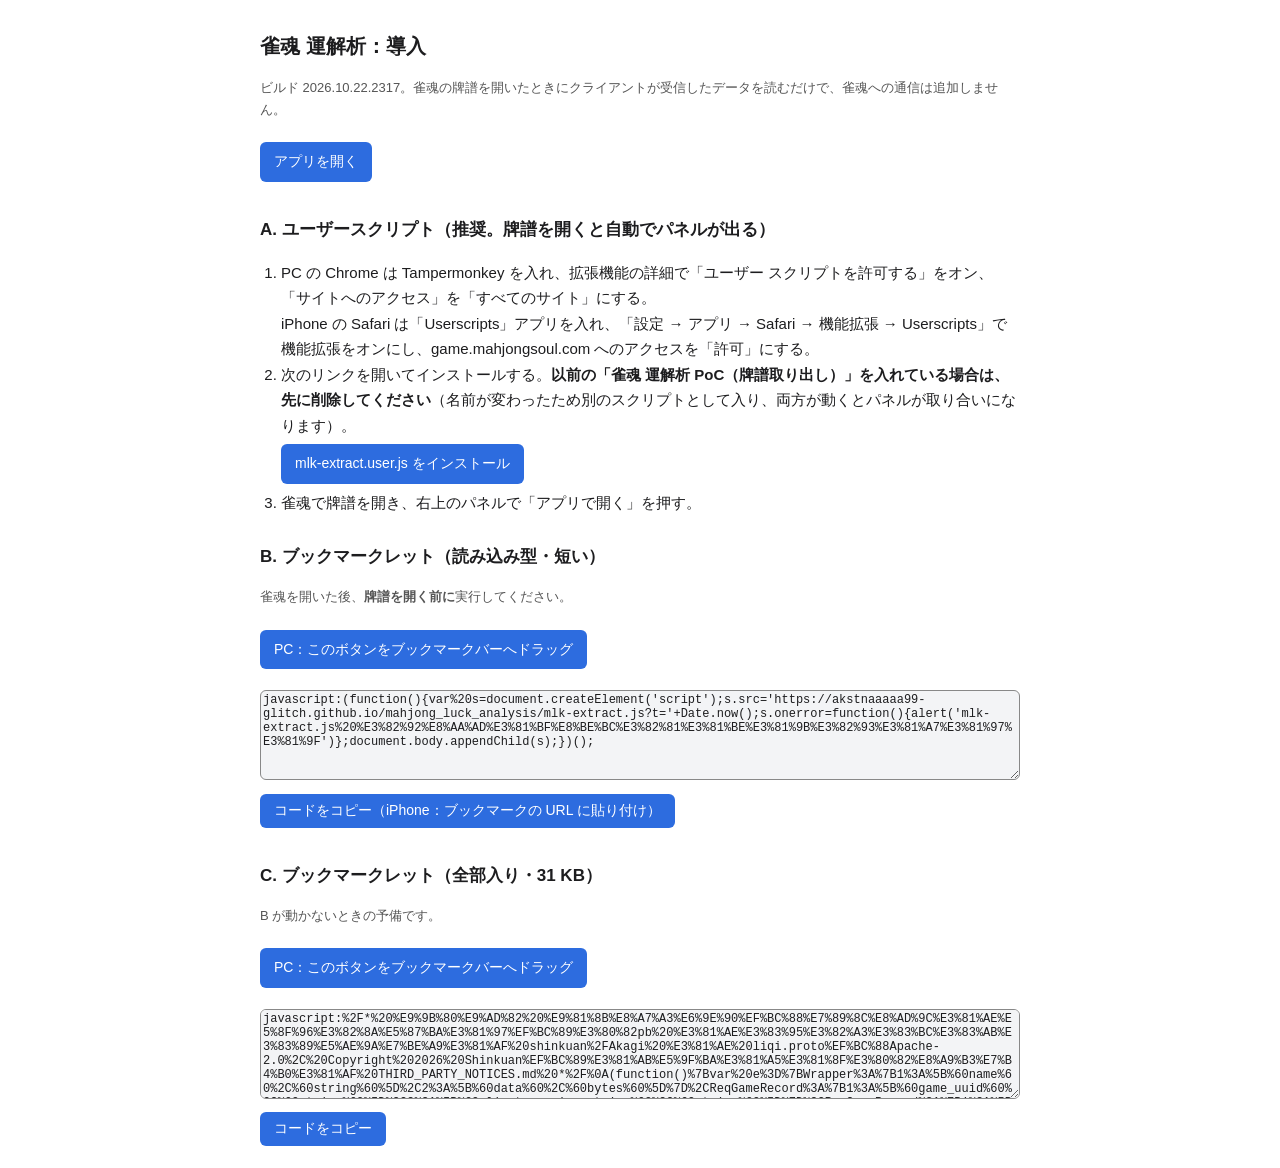
==== commit f7b3c0b0: "アプリとユーザースクリプトを更新（ビルド 2026.10.22.2317）" ====
--- a/install.html
+++ b/install.html
@@ -13,7 +13,7 @@
 .muted{color:var(--muted);font-size:13px} ol{padding-left:1.4em}
 </style></head><body>
 <h1>雀魂 運解析：導入</h1>
-<p class="muted">ビルド 2026.10.22.2316。雀魂の牌譜を開いたときにクライアントが受信したデータを読むだけで、雀魂への通信は追加しません。</p>
+<p class="muted">ビルド 2026.10.22.2317。雀魂の牌譜を開いたときにクライアントが受信したデータを読むだけで、雀魂への通信は追加しません。</p>
 <p><a class="btn" href="https://akstnaaaaa99-glitch.github.io/mahjong_luck_analysis/app/">アプリを開く</a></p>
 
 <h2>A. ユーザースクリプト（推奨。牌譜を開くと自動でパネルが出る）</h2>
@@ -32,8 +32,8 @@
 
 <h2>C. ブックマークレット（全部入り・31 KB）</h2>
 <p class="muted">B が動かないときの予備です。</p>
-<p><a class="btn" href="javascript:%2F*%20%E9%9B%80%E9%AD%82%20%E9%81%8B%E8%A7%A3%E6%9E%90%EF%BC%88%E7%89%8C%E8%AD%9C%E3%81%AE%E5%8F%96%E3%82%8A%E5%87%BA%E3%81%97%EF%BC%89%E3%80%82pb%20%E3%81%AE%E3%83%95%E3%82%A3%E3%83%BC%E3%83%AB%E3%83%89%E5%AE%9A%E7%BE%A9%E3%81%AF%20shinkuan%2FAkagi%20%E3%81%AE%20liqi.proto%EF%BC%88Apache-2.0%2C%20Copyright%202026%20Shinkuan%EF%BC%89%E3%81%AB%E5%9F%BA%E3%81%A5%E3%81%8F%E3%80%82%E8%A9%B3%E7%B4%B0%E3%81%AF%20THIRD_PARTY_NOTICES.md%20*%2F%0A(function()%7Bvar%20e%3D%7BWrapper%3A%7B1%3A%5B%60name%60%2C%60string%60%5D%2C2%3A%5B%60data%60%2C%60bytes%60%5D%7D%2CReqGameRecord%3A%7B1%3A%5B%60game_uuid%60%2C%60string%60%5D%2C2%3A%5B%60client_version_string%60%2C%60string%60%5D%7D%2CResGameRecord%3A%7B1%3A%5B%60error%60%2C%60Error%60%5D%2C3%3A%5B%60head%60%2C%60RecordGame%60%5D%2C4%3A%5B%60data%60%2C%60bytes%60%5D%2C5%3A%5B%60data_url%60%2C%60string%60%5D%7D%2CError%3A%7B1%3A%5B%60code%60%2C%60uint32%60%5D%2C6%3A%5B%60message%60%2C%60string%60%5D%7D%2CRecordGame%3A%7B1%3A%5B%60uuid%60%2C%60string%60%5D%2C2%3A%5B%60start_time%60%2C%60uint32%60%5D%2C3%3A%5B%60end_time%60%2C%60uint32%60%5D%2C5%3A%5B%60config%60%2C%60GameConfig%60%5D%2C11%3A%5B%60accounts%60%2C%60AccountInfo%60%2C!0%5D%2C12%3A%5B%60result%60%2C%60GameEndResult%60%5D%2C13%3A%5B%60robots%60%2C%60AccountInfo%60%2C!0%5D%7D%2CAccountInfo%3A%7B1%3A%5B%60account_id%60%2C%60uint32%60%5D%2C2%3A%5B%60seat%60%2C%60uint32%60%5D%2C3%3A%5B%60nickname%60%2C%60string%60%5D%2C7%3A%5B%60level%60%2C%60AccountLevel%60%5D%7D%2CAccountLevel%3A%7B1%3A%5B%60id%60%2C%60uint32%60%5D%2C2%3A%5B%60score%60%2C%60uint32%60%5D%7D%2CGameConfig%3A%7B1%3A%5B%60category%60%2C%60uint32%60%5D%2C2%3A%5B%60mode%60%2C%60GameMode%60%5D%2C3%3A%5B%60meta%60%2C%60GameMetaData%60%5D%7D%2CGameMode%3A%7B1%3A%5B%60mode%60%2C%60uint32%60%5D%2C4%3A%5B%60ai%60%2C%60bool%60%5D%2C6%3A%5B%60detail_rule%60%2C%60GameDetailRule%60%5D%7D%2CGameMetaData%3A%7B1%3A%5B%60room_id%60%2C%60uint32%60%5D%2C2%3A%5B%60mode_id%60%2C%60uint32%60%5D%2C3%3A%5B%60contest_uid%60%2C%60uint32%60%5D%7D%2CGameDetailRule%3A%7B3%3A%5B%60dora_count%60%2C%60uint32%60%5D%2C5%3A%5B%60init_point%60%2C%60uint32%60%5D%7D%2CGameEndResult%3A%7B1%3A%5B%60players%60%2C%60PlayerItem%60%2C!0%5D%7D%2CPlayerItem%3A%7B1%3A%5B%60seat%60%2C%60uint32%60%5D%2C2%3A%5B%60total_point%60%2C%60int32%60%5D%2C3%3A%5B%60part_point_1%60%2C%60int32%60%5D%7D%2CGameDetailRecords%3A%7B1%3A%5B%60records%60%2C%60bytes%60%2C!0%5D%2C2%3A%5B%60version%60%2C%60uint32%60%5D%2C3%3A%5B%60actions%60%2C%60GameAction%60%2C!0%5D%7D%2CGameAction%3A%7B1%3A%5B%60passed%60%2C%60uint32%60%5D%2C2%3A%5B%60type%60%2C%60uint32%60%5D%2C3%3A%5B%60result%60%2C%60bytes%60%5D%7D%2CLiQiSuccess%3A%7B1%3A%5B%60seat%60%2C%60uint32%60%5D%2C2%3A%5B%60score%60%2C%60int32%60%5D%2C3%3A%5B%60liqibang%60%2C%60uint32%60%5D%2C4%3A%5B%60failed%60%2C%60bool%60%5D%7D%2CRecordNewRound%3A%7B1%3A%5B%60chang%60%2C%60uint32%60%5D%2C2%3A%5B%60ju%60%2C%60uint32%60%5D%2C3%3A%5B%60ben%60%2C%60uint32%60%5D%2C4%3A%5B%60dora%60%2C%60string%60%5D%2C5%3A%5B%60scores%60%2C%60int32%60%2C!0%5D%2C6%3A%5B%60liqibang%60%2C%60uint32%60%5D%2C7%3A%5B%60tiles0%60%2C%60string%60%2C!0%5D%2C8%3A%5B%60tiles1%60%2C%60string%60%2C!0%5D%2C9%3A%5B%60tiles2%60%2C%60string%60%2C!0%5D%2C10%3A%5B%60tiles3%60%2C%60string%60%2C!0%5D%2C13%3A%5B%60md5%60%2C%60string%60%5D%2C14%3A%5B%60paishan%60%2C%60string%60%5D%2C15%3A%5B%60left_tile_count%60%2C%60uint32%60%5D%2C16%3A%5B%60doras%60%2C%60string%60%2C!0%5D%2C22%3A%5B%60sha256%60%2C%60string%60%5D%2C24%3A%5B%60saltSha256%60%2C%60string%60%5D%2C25%3A%5B%60salt%60%2C%60string%60%5D%7D%2CRecordDealTile%3A%7B1%3A%5B%60seat%60%2C%60uint32%60%5D%2C2%3A%5B%60tile%60%2C%60string%60%5D%2C3%3A%5B%60left_tile_count%60%2C%60uint32%60%5D%2C5%3A%5B%60liqi%60%2C%60LiQiSuccess%60%5D%2C6%3A%5B%60doras%60%2C%60string%60%2C!0%5D%7D%2CRecordDiscardTile%3A%7B1%3A%5B%60seat%60%2C%60uint32%60%5D%2C2%3A%5B%60tile%60%2C%60string%60%5D%2C3%3A%5B%60is_liqi%60%2C%60bool%60%5D%2C5%3A%5B%60moqie%60%2C%60bool%60%5D%2C8%3A%5B%60doras%60%2C%60string%60%2C!0%5D%2C9%3A%5B%60is_wliqi%60%2C%60bool%60%5D%7D%2CRecordChiPengGang%3A%7B1%3A%5B%60seat%60%2C%60uint32%60%5D%2C2%3A%5B%60type%60%2C%60uint32%60%5D%2C3%3A%5B%60tiles%60%2C%60string%60%2C!0%5D%2C4%3A%5B%60froms%60%2C%60uint32%60%2C!0%5D%2C5%3A%5B%60liqi%60%2C%60LiQiSuccess%60%5D%7D%2CRecordAnGangAddGang%3A%7B1%3A%5B%60seat%60%2C%60uint32%60%5D%2C2%3A%5B%60type%60%2C%60uint32%60%5D%2C3%3A%5B%60tiles%60%2C%60string%60%5D%2C6%3A%5B%60doras%60%2C%60string%60%2C!0%5D%7D%2CRecordBaBei%3A%7B1%3A%5B%60seat%60%2C%60uint32%60%5D%2C6%3A%5B%60doras%60%2C%60string%60%2C!0%5D%2C8%3A%5B%60moqie%60%2C%60bool%60%5D%7D%2CRecordHule%3A%7B1%3A%5B%60hules%60%2C%60HuleInfo%60%2C!0%5D%2C2%3A%5B%60old_scores%60%2C%60int32%60%2C!0%5D%2C3%3A%5B%60delta_scores%60%2C%60int32%60%2C!0%5D%2C5%3A%5B%60scores%60%2C%60int32%60%2C!0%5D%2C7%3A%5B%60doras%60%2C%60string%60%2C!0%5D%2C9%3A%5B%60baopai%60%2C%60int32%60%5D%7D%2CHuleInfo%3A%7B1%3A%5B%60hand%60%2C%60string%60%2C!0%5D%2C2%3A%5B%60ming%60%2C%60string%60%2C!0%5D%2C3%3A%5B%60hu_tile%60%2C%60string%60%5D%2C4%3A%5B%60seat%60%2C%60uint32%60%5D%2C5%3A%5B%60zimo%60%2C%60bool%60%5D%2C6%3A%5B%60qinjia%60%2C%60bool%60%5D%2C7%3A%5B%60liqi%60%2C%60bool%60%5D%2C8%3A%5B%60doras%60%2C%60string%60%2C!0%5D%2C9%3A%5B%60li_doras%60%2C%60string%60%2C!0%5D%2C10%3A%5B%60yiman%60%2C%60bool%60%5D%2C11%3A%5B%60count%60%2C%60uint32%60%5D%2C12%3A%5B%60fans%60%2C%60FanInfo%60%2C!0%5D%2C13%3A%5B%60fu%60%2C%60uint32%60%5D%2C15%3A%5B%60point_rong%60%2C%60uint32%60%5D%2C16%3A%5B%60point_zimo_qin%60%2C%60uint32%60%5D%2C17%3A%5B%60point_zimo_xian%60%2C%60uint32%60%5D%2C19%3A%5B%60point_sum%60%2C%60uint32%60%5D%2C21%3A%5B%60baopai%60%2C%60uint32%60%5D%2C22%3A%5B%60baopai_seats%60%2C%60uint32%60%2C!0%5D%7D%2CFanInfo%3A%7B1%3A%5B%60name%60%2C%60string%60%5D%2C2%3A%5B%60val%60%2C%60uint32%60%5D%2C3%3A%5B%60id%60%2C%60uint32%60%5D%7D%2CRecordNoTile%3A%7B1%3A%5B%60liujumanguan%60%2C%60bool%60%5D%2C2%3A%5B%60players%60%2C%60NoTilePlayerInfo%60%2C!0%5D%2C3%3A%5B%60scores%60%2C%60NoTileScoreInfo%60%2C!0%5D%7D%2CNoTilePlayerInfo%3A%7B3%3A%5B%60tingpai%60%2C%60bool%60%5D%2C4%3A%5B%60hand%60%2C%60string%60%2C!0%5D%7D%2CNoTileScoreInfo%3A%7B1%3A%5B%60seat%60%2C%60uint32%60%5D%2C2%3A%5B%60old_scores%60%2C%60int32%60%2C!0%5D%2C3%3A%5B%60delta_scores%60%2C%60int32%60%2C!0%5D%7D%2CRecordLiuJu%3A%7B1%3A%5B%60type%60%2C%60uint32%60%5D%2C3%3A%5B%60seat%60%2C%60uint32%60%5D%2C4%3A%5B%60tiles%60%2C%60string%60%2C!0%5D%2C5%3A%5B%60liqi%60%2C%60LiQiSuccess%60%5D%7D%7D%2Ct%3Dnew%20Set(%5B%60string%60%2C%60bytes%60%2C%60uint32%60%2C%60int32%60%2C%60bool%60%5D)%2Cn%3Dnew%20TextDecoder(%60utf-8%60)%2Cr%3Dclass%7Bconstructor(e)%7Bthis.buf%3De%2Cthis.pos%3D0%7Dvarint()%7Blet%20e%3D0%2Ct%3D0%2Cn%3D0%2Cr%3Bdo%7Bif(this.pos%3E%3Dthis.buf.length)throw%20Error(%60varint%20%E3%81%8C%E9%80%94%E4%B8%AD%E3%81%A7%E7%B5%82%E3%82%8F%E3%81%A3%E3%81%A6%E3%81%84%E3%82%8B%60)%3Bif(r%3Dthis.buf%5Bthis.pos%2B%2B%5D%2Cn%3C28%3Fe%7C%3D(r%26127)%3C%3Cn%3An%3D%3D%3D28%3F(e%7C%3D(r%2615)%3C%3C28%2Ct%7C%3D(r%26127)%3E%3E%3E4)%3At%7C%3D(r%26127)%3C%3Cn-32%2Cn%2B%3D7%2Cn%3E70)throw%20Error(%60varint%20%E3%81%8C%E9%95%B7%E3%81%99%E3%81%8E%E3%82%8B%60)%7Dwhile(r%26128)%3Breturn%7Blo%3Ae%3E%3E%3E0%2Chi%3At%3E%3E%3E0%7D%7Dbytes()%7Blet%20e%3Dthis.varint().lo%3Bif(this.pos%2Be%3Ethis.buf.length)throw%20Error(%60%E9%95%B7%E3%81%95%E4%BB%98%E3%81%8D%E3%83%95%E3%82%A3%E3%83%BC%E3%83%AB%E3%83%89%E3%81%8C%E3%83%87%E3%83%BC%E3%82%BF%E6%9C%AB%E5%B0%BE%E3%82%92%E8%B6%85%E3%81%88%E3%81%A6%E3%81%84%E3%82%8B%60)%3Blet%20t%3Dthis.buf.subarray(this.pos%2Cthis.pos%2Be)%3Breturn%20this.pos%2B%3De%2Ct%7Dskip(e)%7Bif(e%3D%3D%3D0)this.varint()%3Belse%20if(e%3D%3D%3D1)this.pos%2B%3D8%3Belse%20if(e%3D%3D%3D2)this.bytes()%3Belse%20if(e%3D%3D%3D5)this.pos%2B%3D4%3Belse%20throw%20Error(%60%E6%9C%AA%E5%AF%BE%E5%BF%9C%E3%81%AE%20wire%20type%3A%20%24%7Be%7D%60)%7D%7D%3Bfunction%20i(e%2Ct)%7Bif(e%3D%3D%3D%60uint32%60)return%20t.lo%3Bif(e%3D%3D%3D%60int32%60)return%20t.lo%7C0%3Bif(e%3D%3D%3D%60bool%60)return%20t.lo!%3D%3D0%3Bthrow%20Error(%60varint%20%E3%81%A7%E8%AA%AD%E3%82%81%E3%81%AA%E3%81%84%E5%9E%8B%3A%20%24%7Be%7D%60)%7Dfunction%20a(e)%7Blet%20n%3D%7B%7D%3Bfor(let%20r%20of%20Object.values(e))%7Blet%5Be%2Ci%2Ca%5D%3Dr%3Bn%5Be%5D%3Da%3F%5B%5D%3Ai%3D%3D%3D%60string%60%3F%60%60%3Ai%3D%3D%3D%60bytes%60%3Fnew%20Uint8Array%3Ai%3D%3D%3D%60bool%60%3F!1%3At.has(i)%3F0%3Anull%7Dreturn%20n%7Dfunction%20o(s%2Cc)%7Blet%20l%3De%5Bs%5D%3Bif(!l)throw%20Error(%60%E6%9C%AA%E5%AE%9A%E7%BE%A9%E3%81%AE%E3%83%A1%E3%83%83%E3%82%BB%E3%83%BC%E3%82%B8%3A%20%24%7Bs%7D%60)%3Blet%20u%3Dnew%20r(c)%2Cd%3Da(l)%3Bfor(%3Bu.pos%3Cc.length%3B)%7Blet%20e%3Du.varint().lo%2Ca%3De%3E%3E%3E3%2Cs%3De%267%2Cc%3Dl%5Ba%5D%3Bif(!c)%7Bu.skip(s)%3Bcontinue%7Dlet%5Bf%2Cp%2Cm%5D%3Dc%2Ch%3Bif(p%3D%3D%3D%60string%60)h%3Dn.decode(u.bytes())%3Belse%20if(p%3D%3D%3D%60bytes%60)h%3Du.bytes()%3Belse%20if(t.has(p))%7Bif(s%3D%3D%3D2%26%26m)%7Blet%20e%3Dnew%20r(u.bytes())%3Bfor(%3Be.pos%3Ce.buf.length%3B)d%5Bf%5D.push(i(p%2Ce.varint()))%3Bcontinue%7Dh%3Di(p%2Cu.varint())%7Delse%20h%3Do(p%2Cu.bytes())%3Bm%3Fd%5Bf%5D.push(h)%3Ad%5Bf%5D%3Dh%7Dreturn%20d%7Dvar%20s%3D%5B132%2C94%2C78%2C66%2C57%2C162%2C31%2C96%2C28%5D%3Bfunction%20c(e)%7Blet%20t%3Dnew%20Uint8Array(e.length)%2Cn%3D23%5Ee.length%3Bfor(let%20r%3D0%3Br%3Ce.length%3Br%2B%2B)t%5Br%5D%3De%5Br%5D%5En%2B5*r%2Bs%5Br%259%5D%26255%3Breturn%20t%7Dfunction%20l(t%2Cn)%7Blet%20r%3Do(%60Wrapper%60%2Ct)%2Ci%3DString(r.name).replace(%2F%5E%5C.lq%5C.%2F%2C%60%60)%3Bif(!e%5Bi%5D)return%20n.push(%60%E6%9C%AA%E5%AF%BE%E5%BF%9C%E3%81%AE%E3%83%AC%E3%82%B3%E3%83%BC%E3%83%89%E5%9E%8B%3A%20%24%7Br.name%7D%60)%2C%7B_type%3Ai%7D%3Blet%20a%3Btry%7Ba%3Do(i%2Cr.data)%7Dcatch%7Ba%3Do(i%2Cc(r.data))%2Cn.push(%60XOR%20%E3%82%92%E5%A4%96%E3%81%97%E3%81%A6%E8%A7%A3%E8%AA%AD%E3%81%97%E3%81%9F%3A%20%24%7Bi%7D%60)%7Dreturn%20a._type%3Di%2Ca%7Dfunction%20u(e)%7Blet%20t%3D%5B%5D%2Cn%3Do(%60ResGameRecord%60%2Ce)%3Bif(n.error%26%26n.error.code)throw%20Error(%60%E9%9B%80%E9%AD%82%E3%81%8C%E3%82%A8%E3%83%A9%E3%83%BC%E3%82%92%E8%BF%94%E3%81%97%E3%81%9F%3A%20code%3D%24%7Bn.error.code%7D%60)%3Bif(!n.head)throw%20Error(%60%E7%89%8C%E8%AD%9C%E3%81%AE%E3%83%98%E3%83%83%E3%83%80%E3%81%8C%E3%81%AA%E3%81%84%60)%3Bif(!n.data.length)throw%20Error(n.data_url%3F%60%E5%8F%A4%E3%81%84%E5%BD%A2%E5%BC%8F%E3%81%AE%E7%89%8C%E8%AD%9C%EF%BC%88data_url%EF%BC%89%E3%81%AB%E3%81%AF%E5%AF%BE%E5%BF%9C%E3%81%97%E3%81%A6%E3%81%84%E3%81%AA%E3%81%84%60%3A%60%E7%89%8C%E8%AD%9C%E3%81%AE%E6%9C%AC%E4%BD%93%E3%81%8C%E7%A9%BA%60)%3Blet%20r%3Do(%60GameDetailRecords%60%2Co(%60Wrapper%60%2Cn.data).data)%2Ci%3Dr.version%3C210715%26%26r.records.length%3Fr.records%3Ar.actions.filter(e%3D%3Ee.result.length).map(e%3D%3Ee.result)%3Breturn%7Bhead%3An.head%2Cversion%3Ar.version%2Crecords%3Ai.map(e%3D%3El(e%2Ct))%2Cwarnings%3At%7D%7Dvar%20d%3D%7BNOTIFY%3A1%2CREQUEST%3A2%2CRESPONSE%3A3%7D%3Bfunction%20f(e)%7Bif(!e%7C%7Ce.length%3C1)return%20null%3Blet%20t%3De%5B0%5D%3Breturn%20t%3D%3D%3Dd.NOTIFY%3F%7Bkind%3At%2Cindex%3Anull%2Cbody%3Ae.subarray(1)%7D%3A(t%3D%3D%3Dd.REQUEST%7C%7Ct%3D%3D%3Dd.RESPONSE)%26%26e.length%3E%3D3%3F%7Bkind%3At%2Cindex%3Ae%5B1%5D%7Ce%5B2%5D%3C%3C8%2Cbody%3Ae.subarray(3)%7D%3Anull%7Dvar%20p%3D%60__mlkCapture%60%2Cm%3D%60.lq.Lobby.fetchGameRecord%60%3Bfunction%20h(e)%7Breturn%20e%20instanceof%20ArrayBuffer%3Fnew%20Uint8Array(e)%3AArrayBuffer.isView(e)%3Fnew%20Uint8Array(e.buffer%2Ce.byteOffset%2Ce.byteLength)%3Anull%7Dfunction%20g(e%2Ct%2Cn)%7Be.push(t)%2Ce.length%3En%26%26e.shift()%7Dfunction%20_()%7Blet%20e%3DglobalThis%2Ct%3De%5Bp%5D%3Bif(t)return%20t%3Blet%20n%3D%7BinstalledAt%3Anew%20Date().toISOString()%2Csockets%3A0%2CframesSent%3A0%2CframesReceived%3A0%2CrecentMethods%3A%5B%5D%2Crecords%3A%5B%5D%2Cerrors%3A%5B%5D%2Clisteners%3A%5B%5D%2ConRecord(e)%7Bn.listeners.push(e)%7D%2Clatest()%7Breturn%20n.records%5Bn.records.length-1%5D%3F%3Fnull%7D%7D%2Cr%3D(e%2Ct)%3D%3E%7Blet%20r%3Dh(t)%3Bif(!r)return%3Bn.framesSent%2B%2B%3Blet%20i%3Df(r)%3Bif(!i%7C%7Ci.kind!%3D%3Dd.REQUEST%7C%7Ci.index%3D%3D%3Dnull)return%3Blet%20a%3Do(%60Wrapper%60%2Ci.body)%3Bif(g(n.recentMethods%2Ca.name%2C20)%2Ca.name!%3D%3Dm)return%3Blet%20s%3Do(%60ReqGameRecord%60%2Ca.data)%3Be.__mlkPending%3De.__mlkPending%3F%3F%7B%7D%2Ce.__mlkPending%5Bi.index%5D%3Ds.game_uuid%7D%2Ci%3D(e%2Ct)%3D%3E%7Blet%20r%3Dh(t)%3Bif(!r)return%3Bn.framesReceived%2B%2B%3Blet%20i%3Df(r)%3Bif(!i%7C%7Ci.kind!%3D%3Dd.RESPONSE%7C%7Ci.index%3D%3D%3Dnull)return%3Blet%20a%3De.__mlkPending%3Bif(!a%7C%7C!(i.index%20in%20a))return%3Blet%20s%3Da%5Bi.index%5D%3Bdelete%20a%5Bi.index%5D%3Blet%20c%3Do(%60Wrapper%60%2Ci.body)%2Cl%3D%7Buuid%3As%2CcapturedAt%3Anew%20Date().toISOString()%2Cbytes%3Anew%20Uint8Array(c.data)%7D%3Bn.records.push(l)%3Bfor(let%20e%20of%20n.listeners)try%7Be(l)%7Dcatch%7B%7D%7D%2Ca%3De%3D%3E(...t)%3D%3E%7Btry%7Be(...t)%7Dcatch(e)%7Bg(n.errors%2CString(e%3F.message%3F%3Fe)%2C20)%7D%7D%2Cs%3Da(r)%2Cc%3Da(i)%2Cl%3DWebSocket.prototype%2Cu%3Dl.send%3Breturn%20l.send%3Dfunction(e)%7Breturn%20this.__mlkHooked%7C%7C(this.__mlkHooked%3D!0%2Cn.sockets%2B%2B%2Cthis.addEventListener(%60message%60%2Ce%3D%3Ec(this%2Ce.data)))%2Cs(this%2Ce)%2Cu.call(this%2Ce)%7D%2Ce%5Bp%5D%3Dn%2Cn%7Dvar%20v%3D60%3Bfunction%20y(e)%7Blet%20t%3DparseInt(e.charAt(0)%2C10)%2Cn%3D%7Bm%3A1%2Cp%3A2%2Cs%3A3%2Cz%3A4%7D%5Be.charAt(1)%5D%3Bif(Number.isNaN(t)%7C%7C!n)throw%20Error(%60%E4%B8%8D%E6%98%8E%E3%81%AA%E7%89%8C%3A%20%24%7Be%7D%60)%3Breturn%20t%3D%3D%3D0%3F50%2Bn%3An*10%2Bt%7Dvar%20b%3De%3D%3Ee%3E50%3F(e-50)*10%2B5%3Ae%3Bfunction%20x(e%2Ct%2Cn%2Cr)%7Blet%20i%3De.indexOf(t)%3Bi%3C0%3Fn.push(%60%24%7Br%7D%3A%20%E6%89%8B%E7%89%8C%E3%81%AB%20%24%7Bt%7D%20%E3%81%8C%E3%81%AA%E3%81%84%60)%3Ae.splice(i%2C1)%7Dvar%20S%3D(e%2Ct)%3D%3E(e-t%2B4)%254%3Bfunction%20C(e)%7Blet%20t%3Breturn%20t%3De.zimo%3Fe.qinjia%3F%60%24%7Be.point_zimo_xian%7D%E7%82%B9%E2%88%80%60%3A%60%24%7Be.point_zimo_xian%7D-%24%7Be.point_zimo_qin%7D%E7%82%B9%60%3A%60%24%7Be.point_rong%7D%E7%82%B9%60%2Ce.yiman%3F%60%E5%BD%B9%E6%BA%80%24%7Bt%7D%60%3Ae.count%3E%3D13%3F%60%E6%95%B0%E3%81%88%E5%BD%B9%E6%BA%80%24%7Bt%7D%60%3Ae.count%3E%3D11%3F%60%E4%B8%89%E5%80%8D%E6%BA%80%24%7Bt%7D%60%3Ae.count%3E%3D8%3F%60%E5%80%8D%E6%BA%80%24%7Bt%7D%60%3Ae.count%3E%3D6%3F%60%E8%B7%B3%E6%BA%80%24%7Bt%7D%60%3Ae.count%3E%3D5%7C%7Ce.count%3E%3D4%26%26e.fu%3E%3D40%7C%7Ce.count%3E%3D3%26%26e.fu%3E%3D70%3F%60%E6%BA%80%E8%B2%AB%24%7Bt%7D%60%3A%60%24%7Be.fu%7D%E7%AC%A6%24%7Be.count%7D%E9%A3%9C%24%7Bt%7D%60%7Dfunction%20w(e)%7Breturn%20e.fans.map(t%3D%3E%60%24%7Bt.name%7C%7C%60%E5%BD%B9ID%24%7Bt.id%7D%60%7D(%24%7Be.yiman%3F%60%E5%BD%B9%E6%BA%80%60%3A%60%24%7Bt.val%7D%E9%A3%9C%60%7D)%60)%7Dfunction%20T(e%2Ct)%7Blet%20n%3D%5B%60%E5%92%8C%E4%BA%86%60%5D%2Cr%3Dt.lastActorSeat%2Ci%3De.hules%2Ca%3D%5B...i%5D.sort((e%2Ct)%3D%3ES(e.seat%2Cr)-S(t.seat%2Cr))%5B0%5D%3Bfor(let%20o%20of%20i)%7Blet%20s%3D%5B0%2C0%2C0%2C0%5D%3Bif(i.length%3D%3D%3D1%26%26e.delta_scores.length%3D%3D%3D4)s%3D%5B...e.delta_scores%5D%3Belse%7Blet%20e%3Do%3D%3D%3Da%2Cn%3De%3Ft.honba%3A0%2Ci%3De%3F(t.kyotaku%2Bt.riichiThisRound)*1e3%3A0%3Bif(o.zimo)for(let%20e%3D0%3Be%3C4%3Be%2B%2B)%7Bif(e%3D%3D%3Do.seat)continue%3Blet%20r%3D(e%3D%3D%3Dt.dealer%3Fo.point_zimo_qin%3Ao.point_zimo_xian)%2Bn*100%3Bo.qinjia%26%26(r%3Do.point_zimo_xian%2Bn*100)%2Cs%5Be%5D-%3Dr%2Cs%5Bo.seat%5D%2B%3Dr%7Delse%20s%5Br%5D-%3Do.point_rong%2Bn*300%2Cs%5Bo.seat%5D%2B%3Do.point_rong%2Bn*300%3Bs%5Bo.seat%5D%2B%3Di%7Dn.push(s%2C%5Bo.seat%2Co.zimo%3Fo.seat%3Ar%2Co.seat%2CC(o)%2C...w(o)%5D)%7Dreturn%20n%7Dvar%20E%3D%7B1%3A%60%E4%B9%9D%E7%A8%AE%E4%B9%9D%E7%89%8C%60%2C2%3A%60%E5%9B%9B%E9%A2%A8%E9%80%A3%E6%89%93%60%2C3%3A%60%E5%9B%9B%E6%A7%93%E6%95%A3%E4%BA%86%60%2C4%3A%60%E5%9B%9B%E5%AE%B6%E7%AB%8B%E7%9B%B4%60%2C5%3A%60%E4%B8%89%E5%AE%B6%E5%92%8C%E4%BA%86%60%7D%3Bfunction%20D(e)%7Blet%20t%3D%7Bround%3A%5Be.chang*4%2Be.ju%2Ce.ben%2Ce.liqibang%5D%2Chonba%3Ae.ben%2Ckyotaku%3Ae.liqibang%2Cdealer%3Ae.ju%2Cscores%3Ae.scores.slice(0%2C4)%2Cdoras%3A(e.doras.length%3Fe.doras%3Ae.dora%3F%5Be.dora%5D%3A%5B%5D).map(y)%2Chaipai%3A%5B%5D%2Cdraws%3A%5B%5B%5D%2C%5B%5D%2C%5B%5D%2C%5B%5D%5D%2Cdiscards%3A%5B%5B%5D%2C%5B%5D%2C%5B%5D%2C%5B%5D%5D%2Chands%3A%5B%5D%2ClastDrawn%3A%5Bnull%2Cnull%2Cnull%2Cnull%5D%2ClastActorSeat%3Ae.ju%2CriichiThisRound%3A0%2Cpaishan%3Ae.paishan%7C%7Cnull%2Cmd5%3Ae.md5%7C%7Cnull%2CpendingKans%3A%5B%5D%2CdoraReveals%3A%5B%5D%7D%3Bfor(let%20n%3D0%3Bn%3C4%3Bn%2B%2B)%7Blet%20r%3De%5B%60tiles%24%7Bn%7D%60%5D.map(y)%3Bif(n%3D%3D%3De.ju)%7Blet%20e%3Dr.pop()%3Bt.draws%5Bn%5D.push(e)%2Ct.lastDrawn%5Bn%5D%3De%2Ct.hands.push(%5B...r%2Ce%5D)%7Delse%20t.hands.push(%5B...r%5D)%3Bt.haipai.push(r)%7Dfor(%3Bt.scores.length%3C4%3B)t.scores.push(0)%3Breturn%20t%7Dfunction%20O(e%2Ct%2Cn%2Cr)%7Bif(!(!t%7C%7Ct.length%3C%3De.doras.length))%7Bfor(let%20i%3De.doras.length%3Bi%3Ct.length%3Bi%2B%2B)%7Blet%20t%3De.pendingKans.shift()%3Be.doraReveals.push(%7Bat%3An%2Cseat%3Ar%2Ckan%3At%3F.type%3F%3Fnull%2Ckan_seat%3At%3F.seat%3F%3Fnull%7D)%7De.doras%3Dt.map(y)%7D%7Dfunction%20k(e%2Ct)%7Bt%26%26!t.failed%26%26e.riichiThisRound%2B%2B%7Dfunction%20A(e%2Ct%2Cn)%7Blet%20r%3D%5Be.round%2Ce.scores%2Ce.doras%2Ct%5D%3Bfor(let%20t%3D0%3Bt%3C4%3Bt%2B%2B)r.push(e.haipai%5Bt%5D%2Ce.draws%5Bt%5D%2Ce.discards%5Bt%5D)%3Breturn%20r.push(n)%2Cr%7Dfunction%20j(e)%7Blet%20t%3De.head%2Cn%3D%5B...e.warnings%5D%2Cr%3D%5B%5D%2Ci%3D%5B%5D%2Ca%3D%5B%5D%2Co%3D%5B%5D%2Cs%3Dnull%2Cc%3D()%3D%3E%7Bif(!s)throw%20Error(%60%E5%B1%80%E3%81%AE%E9%96%8B%E5%A7%8B%E3%82%88%E3%82%8A%E5%89%8D%E3%81%AB%E3%83%AC%E3%82%B3%E3%83%BC%E3%83%89%E3%81%8C%E3%81%82%E3%82%8B%60)%3Breturn%20s%7D%3Be.records.forEach((e%2Ct)%3D%3E%7Blet%20l%3D%60%23%24%7Bt%7D%20%24%7Be._type%7D%60%3Bswitch(e._type)%7Bcase%60RecordNewRound%60%3As%3DD(e)%3Breturn%3Bcase%60RecordDealTile%60%3A%7Blet%20t%3Dc()%3Bk(t%2Ce.liqi)%2CO(t%2Ce.doras%2C%60draw%60%2Ce.seat)%3Blet%20n%3Dy(e.tile)%3Bt.draws%5Be.seat%5D.push(n)%2Ct.hands%5Be.seat%5D.push(n)%2Ct.lastDrawn%5Be.seat%5D%3Dn%3Breturn%7Dcase%60RecordDiscardTile%60%3A%7Blet%20t%3Dc()%2Cr%3Dy(e.tile)%2Ci%3De.moqie%26%26t.lastDrawn%5Be.seat%5D%3D%3D%3Dr%3Fv%3Ar%3B(e.is_liqi%7C%7Ce.is_wliqi)%26%26(i%3D%60r%24%7Bi%7D%60)%2Ct.discards%5Be.seat%5D.push(i)%2Cx(t.hands%5Be.seat%5D%2Cr%2Cn%2Cl)%2Ct.lastDrawn%5Be.seat%5D%3Dnull%2Ct.lastActorSeat%3De.seat%2CO(t%2Ce.doras%2C%60discard%60%2Ce.seat)%3Breturn%7Dcase%60RecordChiPengGang%60%3A%7Blet%20t%3Dc()%3Bk(t%2Ce.liqi)%3Blet%20r%3De.seat%2Ci%3De.tiles.map(y)%2Ca%3De.froms.findIndex(e%3D%3Ee!%3D%3Dr)%3Ba%3C0%26%26(n.push(%60%24%7Bl%7D%3A%20%E9%B3%B4%E3%81%84%E3%81%9F%E7%89%8C%E3%81%8C%E7%89%B9%E5%AE%9A%E3%81%A7%E3%81%8D%E3%81%AA%E3%81%84%60)%2Ca%3Di.length-1)%3Blet%20o%3Di%5Ba%5D%2Cs%3De.froms%5Ba%5D%2Cu%3Di.filter((e%2Ct)%3D%3Et!%3D%3Da)%3Bu.forEach(e%3D%3Ex(t.hands%5Br%5D%2Ce%2Cn%2Cl))%3Blet%20d%3Bif(e.type%3D%3D%3D0)d%3D%60c%24%7Bo%7D%24%7Bu.join(%60%60)%7D%60%3Belse%7Blet%20t%3DS(r%2Cs)%2Cn%3De.type%3D%3D%3D1%3Ft-1%3At%3D%3D%3D3%3F3%3At-1%2Ci%3Du.map(String)%3Bi.splice(n%2C0%2C%60%24%7Be.type%3D%3D%3D1%3F%60p%60%3A%60m%60%7D%24%7Bo%7D%60)%2Cd%3Di.join(%60%60)%7Dt.draws%5Br%5D.push(d)%2Ct.lastDrawn%5Br%5D%3Dnull%2Ce.type%3D%3D%3D2%26%26(t.discards%5Br%5D.push(0)%2Ct.pendingKans.push(%7Btype%3A%60minkan%60%2Cseat%3Ar%7D))%3Breturn%7Dcase%60RecordAnGangAddGang%60%3A%7Blet%20t%3Dc()%2Cr%3De.seat%2Ci%3Dy(e.tiles)%3Bif(t.lastActorSeat%3Dr%2C(e.type%3D%3D%3D3%7C%7Ce.type%3D%3D%3D2)%26%26t.pendingKans.push(%7Btype%3Ae.type%3D%3D%3D3%3F%60ankan%60%3A%60kakan%60%2Cseat%3Ar%7D)%2Ce.type%3D%3D%3D3)%7Blet%20e%3Dt.hands%5Br%5D.filter(e%3D%3Eb(e)%3D%3D%3Db(i))%3Be.length!%3D%3D4%26%26n.push(%60%24%7Bl%7D%3A%20%E6%9A%97%E6%A7%93%E3%81%AE%E7%89%8C%E3%81%8C4%E6%9E%9A%E3%81%9D%E3%82%8D%E3%81%A3%E3%81%A6%E3%81%84%E3%81%AA%E3%81%84%EF%BC%88%24%7Be.length%7D%E6%9E%9A%EF%BC%89%60)%2Ce.sort((e%2Ct)%3D%3Ee-t)%2Ce.forEach(e%3D%3Ex(t.hands%5Br%5D%2Ce%2Cn%2Cl))%3Blet%20a%3De.pop()%3Bt.discards%5Br%5D.push(%60%24%7Be.join(%60%60)%7Da%24%7Ba%7D%60)%7Delse%20if(e.type%3D%3D%3D2)%7Blet%20e%3Dt.draws%5Br%5D.find(e%3D%3E%7Bif(typeof%20e!%3D%60string%60)return!1%3Blet%20t%3De.indexOf(%60p%60)%3Breturn%20t%3E%3D0%26%26b(parseInt(e.substr(t%2B1%2C2)%2C10))%3D%3D%3Db(i)%7D)%3Be%7C%7C(n.push(%60%24%7Bl%7D%3A%20%E5%8A%A0%E6%A7%93%E3%81%AE%E5%85%83%E3%81%AB%E3%81%AA%E3%82%8B%E3%83%9D%E3%83%B3%E3%81%8C%E3%81%AA%E3%81%84%60)%2Ce%3D%60p%24%7Bi%7D%24%7Bi%7D%24%7Bi%7D%60)%2Ct.discards%5Br%5D.push(e.replace(%60p%60%2C%60k%24%7Bi%7D%60))%2Cx(t.hands%5Br%5D%2Ci%2Cn%2Cl)%7Delse%20n.push(%60%24%7Bl%7D%3A%20%E6%9C%AA%E5%AF%BE%E5%BF%9C%E3%81%AE%E6%A7%93%E3%81%AE%E7%A8%AE%E9%A1%9E%20%24%7Be.type%7D%60)%3Bt.lastDrawn%5Br%5D%3Dnull%2CO(t%2Ce.doras%2Ce.type%3D%3D%3D3%3F%60ankan%60%3A%60kakan%60%2Cr)%3Breturn%7Dcase%60RecordBaBei%60%3An.push(%60%24%7Bl%7D%3A%20%E4%B8%89%E4%BA%BA%E9%BA%BB%E9%9B%80%E3%81%AE%E6%8A%9C%E3%81%8D%E3%83%89%E3%83%A9%E3%81%AF%E5%AF%BE%E8%B1%A1%E5%A4%96%60)%3Breturn%3Bcase%60RecordHule%60%3A%7Blet%20t%3Dc()%2Cn%3D%5B%5D%3Bfor(let%20t%20of%20e.hules)t.li_doras.length%3En.length%26%26(n%3Dt.li_doras.map(y))%3BO(t%2Ce.doras%2C%60hule%60%2Ct.lastActorSeat)%2Cr.push(A(t%2Cn%2CT(e%2Ct)))%2Ci.push(t.paishan)%2Ca.push(t.md5)%2Co.push(t.doraReveals)%3Breturn%7Dcase%60RecordNoTile%60%3A%7Blet%20t%3Dc()%2Cn%3D%5B0%2C0%2C0%2C0%5D%3Bfor(let%20t%20of%20e.scores)t.delta_scores.forEach((e%2Ct)%3D%3En%5Bt%5D%2B%3De)%3Blet%20s%3De.players.map(e%3D%3Ee.tingpai)%2Cl%3De.liujumanguan%3F%60%E6%B5%81%E3%81%97%E6%BA%80%E8%B2%AB%60%3As.length%3D%3D%3D4%26%26s.every(Boolean)%3F%60%E5%85%A8%E5%93%A1%E8%81%B4%E7%89%8C%60%3As.length%3D%3D%3D4%26%26!s.some(Boolean)%3F%60%E5%85%A8%E5%93%A1%E4%B8%8D%E8%81%B4%60%3A%60%E6%B5%81%E5%B1%80%60%3Br.push(A(t%2C%5B%5D%2C%5Bl%2Cn%5D))%2Ci.push(t.paishan)%2Ca.push(t.md5)%2Co.push(t.doraReveals)%3Breturn%7Dcase%60RecordLiuJu%60%3A%7Blet%20t%3Dc()%3Bk(t%2Ce.liqi)%3Blet%20s%3DE%5Be.type%5D%3Bs%7C%7C(n.push(%60%24%7Bl%7D%3A%20%E6%9C%AA%E7%9F%A5%E3%81%AE%E9%80%94%E4%B8%AD%E6%B5%81%E5%B1%80%20type%3D%24%7Be.type%7D%60)%2Cs%3D%60%E6%B5%81%E5%B1%80%60)%2Cr.push(A(t%2C%5B%5D%2C%5Bs%5D))%2Ci.push(t.paishan)%2Ca.push(t.md5)%2Co.push(t.doraReveals)%3Breturn%7Ddefault%3An.push(%60%24%7Bl%7D%3A%20%E5%A4%89%E6%8F%9B%E3%81%97%E3%81%AA%E3%81%84%E3%83%AC%E3%82%B3%E3%83%BC%E3%83%89%60)%7D%7D)%3Blet%20l%3D%5B%60%60%2C%60%60%2C%60%60%2C%60%60%5D%2Cu%3D%5B0%2C0%2C0%2C0%5D%3Bfor(let%20e%20of%5B...t.accounts%3F%3F%5B%5D%2C...t.robots%3F%3F%5B%5D%5D)l%5Be.seat%5D%3De.nickname%7C%7C%60AI%60%2Cu%5Be.seat%5D%3De.level%3Fe.level.score%3A0%3Blet%20d%3D%5B0%2C0%2C0%2C0%2C0%2C0%2C0%2C0%5D%3Bfor(let%20e%20of%20t.result%3F.players%3F%3F%5B%5D)d%5B2*e.seat%5D%3De.part_point_1%2Cd%5B2*e.seat%2B1%5D%3De.total_point%2F1e3%3Blet%20f%3Dt.config%3F.mode%3Ft.config.mode.mode%3A0%2Cp%3Dt.config%3F.meta%3F%3F%7B%7D%2Cm%3Df%3D%3D%3D1%7C%7Cf%3D%3D%3D11%3F%60%E6%9D%B1%60%3Af%3D%3D%3D2%7C%7Cf%3D%3D%3D12%3F%60%E5%8D%97%60%3A%60%60%2Ch%3D%60%E9%9B%80%E9%AD%82%24%7Bp.mode_id%3F%60%E6%AE%B5%E4%BD%8D%E6%88%A6%60%3Ap.room_id%3F%60%E5%8F%8B%E4%BA%BA%E6%88%A6%60%3Ap.contest_uid%3F%60%E5%A4%A7%E4%BC%9A%E6%88%A6%60%3A%60%60%7D%24%7Bm%7D%E5%96%B0%E8%B5%A4%60%3Breturn%7Btitle%3A%5Bh%2Cnew%20Date(t.end_time*1e3).toISOString()%5D%2Cname%3Al%2Crule%3A%7Bdisp%3Ah%2Caka53%3A1%2Caka52%3A1%2Caka51%3A1%7D%2Cratingc%3A%60PF4%60%2Clobby%3A0%2Cdan%3A%5B%60%60%2C%60%60%2C%60%60%2C%60%60%5D%2Crate%3Au%2Csx%3A%5B%60C%60%2C%60C%60%2C%60C%60%2C%60C%60%5D%2Csc%3Ad%2Cref%3At.uuid%2Clog%3Ar%2Cmlk%3A%7Bversion%3A1%2Csource%3A%60majsoul%60%2Crecord_version%3Ae.version%2Cgame_mode%3Af%2Cmode_id%3Ap.mode_id%7C%7C0%2Cstart_time%3At.start_time%2Cend_time%3At.end_time%2Cpaishan%3Ai%2Cmd5%3Aa%2Cwarnings%3An%2Cdora_reveals%3Ao%7D%7D%7Dfunction%20M(e)%7Blet%7Bmlk%3At%2C...n%7D%3De%3Breturn%20n%7Dvar%20N%3D%60mlk-panel%60%2CP%3Dnull%3Bfunction%20F(e%2Ct%3D%7B%7D%2Cn%3D%5B%5D)%7Blet%20r%3Ddocument.createElement(e)%3Bfor(let%5Be%2Cn%5Dof%20Object.entries(t))e%3D%3D%3D%60style%60%3Fr.style.cssText%3Dn%3Ar.setAttribute(e%2Cn)%3Bfor(let%20e%20of%20n)r.append(e)%3Breturn%20r%7Dvar%20I%3D%60display%3Ablock%3Bwidth%3A100%25%3Bmargin%3A4px%200%3Bpadding%3A8px%3Bfont-size%3A14px%3Bborder%3A0%3Bborder-radius%3A6px%3Bbackground%3A%232d6cdf%3Bcolor%3A%23fff%3Bcursor%3Apointer%3Btext-align%3Aleft%60%2CL%3DI.replace(%60%232d6cdf%60%2C%60%233a3f4b%60)%3Bfunction%20R(e%2Ct%2Cn%3DI%2Cr%3D!1)%7Blet%20i%3DF(%60button%60%2C%7Bstyle%3An%2B(r%3F%60%3Bopacity%3A.5%3Bcursor%3Adefault%60%3A%60%60)%7D%2C%5Be%5D)%3Breturn%20i.disabled%3Dr%2Ci.addEventListener(%60click%60%2Ce%3D%3E%7Be.stopPropagation()%2Ct()%7D)%2Ci%7Dfunction%20z(e)%7Blet%20t%3Ddocument.getElementById(%60%24%7BN%7D-msg%60)%3Bt%26%26(t.textContent%3De)%7Dfunction%20B(e)%7Blet%20t%3D%60%60%3Bfor(let%20n%3D0%3Bn%3Ce.length%3Bn%2B%3D32768)t%2B%3DString.fromCharCode(...e.subarray(n%2Cn%2B32768))%3Breturn%20btoa(t)%7Dfunction%20V(e)%7Breturn%20B(e).replace(%2F%5C%2B%2Fg%2C%60-%60).replace(%2F%5C%2F%2Fg%2C%60_%60).replace(%2F%3D%2B%24%2F%2C%60%60)%7Dasync%20function%20H(e)%7Bif(typeof%20CompressionStream%3E%60u%60)return%60https%3A%2F%2Fakstnaaaaa99-glitch.github.io%2Fmahjong_luck_analysis%2Fapp%2F%23json%3D%24%7BencodeURIComponent(e)%7D%60%3Blet%20t%3Dnew%20Blob(%5Be%5D).stream().pipeThrough(new%20CompressionStream(%60deflate-raw%60))%3Breturn%60https%3A%2F%2Fakstnaaaaa99-glitch.github.io%2Fmahjong_luck_analysis%2Fapp%2F%23z%3D%24%7BV(new%20Uint8Array(await%20new%20Response(t).arrayBuffer()))%7D%60%7Dfunction%20U(e%2Ct)%7Blet%20n%3D()%3D%3E%7Blet%20n%3DF(%60textarea%60%2C%7Bstyle%3A%60position%3Afixed%3Bleft%3A-9999px%3Btop%3A0%60%7D)%3Bn.value%3De%2Cdocument.body.append(n)%2Cn.select()%3Blet%20r%3D!1%3Btry%7Br%3Ddocument.execCommand(%60copy%60)%7Dcatch%7Br%3D!1%7Dn.remove()%2Cz(r%3F%60%24%7Bt%7D%E3%82%92%E3%82%B3%E3%83%94%E3%83%BC%E3%81%97%E3%81%BE%E3%81%97%E3%81%9F%EF%BC%88%24%7Be.length%7D%E6%96%87%E5%AD%97%EF%BC%89%60%3A%60%E3%82%B3%E3%83%94%E3%83%BC%E3%81%AB%E5%A4%B1%E6%95%97%E3%81%97%E3%81%BE%E3%81%97%E3%81%9F%60)%7D%3Bnavigator.clipboard%3F.writeText%3Fnavigator.clipboard.writeText(e).then(()%3D%3Ez(%60%24%7Bt%7D%E3%82%92%E3%82%B3%E3%83%94%E3%83%BC%E3%81%97%E3%81%BE%E3%81%97%E3%81%9F%EF%BC%88%24%7Be.length%7D%E6%96%87%E5%AD%97%EF%BC%89%60)%2Cn)%3An()%7Dfunction%20W(e%2Ct)%7Blet%20n%3DURL.createObjectURL(new%20Blob(%5Bt%5D%2C%7Btype%3A%60application%2Fjson%60%7D))%2Cr%3DF(%60a%60%2C%7Bhref%3An%2Cdownload%3Ae%7D)%3Bdocument.body.append(r)%2Cr.click()%2Cr.remove()%2CsetTimeout(()%3D%3EURL.revokeObjectURL(n)%2C1e4)%2Cz(%60%24%7Be%7D%20%E3%82%92%E4%BF%9D%E5%AD%98%E3%81%97%E3%81%BE%E3%81%97%E3%81%9F%60)%7Dfunction%20G()%7Blet%20e%3DP%3F.tenhou%2Ct%3De%3Fnew%20Date(e.mlk.end_time*1e3)%3Anew%20Date%2Cn%3De%3D%3EString(e).padStart(2%2C%600%60)%3Breturn%60majsoul_%24%7Bt.getFullYear()%7D%24%7Bn(t.getMonth()%2B1)%7D%24%7Bn(t.getDate())%7D_%24%7Bn(t.getHours())%7D%24%7Bn(t.getMinutes())%7D%60%7Dfunction%20K(e)%7Blet%20t%3D%7B%7D%3Bfor(let%20e%20of%20P%3F.game%3F.records%3F%3F%5B%5D)t%5Be._type%5D%3D(t%5Be._type%5D%3F%3F0)%2B1%3Breturn%20JSON.stringify(%7Bbuild%3A%602026.10.22.2316%60%2CuserAgent%3Anavigator.userAgent%2Curl%3Alocation.href%2CinstalledAt%3Ae.installedAt%2Csockets%3Ae.sockets%2CframesSent%3Ae.framesSent%2CframesReceived%3Ae.framesReceived%2CrecentMethods%3Ae.recentMethods%2Cerrors%3Ae.errors%2CcapturedRecords%3Ae.records.map(e%3D%3E(%7Buuid%3Ae.uuid%2Cbytes%3Ae.bytes.length%7D))%2Cconversion%3AP%26%26%7Buuid%3AP.entry.uuid%2Cerror%3AP.error%2CrecordVersion%3AP.game%3F.version%2CrecordTypes%3At%2Ckyokus%3AP.tenhou%3F.log.length%2Cwarnings%3AP.tenhou%3F.mlk.warnings%7D%7D%2Cnull%2C2)%7Dfunction%20q()%7Bif(!P)return%60%E5%BE%85%E6%A9%9F%E4%B8%AD%EF%BC%9A%E9%9B%80%E9%AD%82%E3%81%AE%E7%89%8C%E8%AD%9C%E3%82%92%E9%96%8B%E3%81%84%E3%81%A6%E3%81%8F%E3%81%A0%E3%81%95%E3%81%84%E3%80%82%EF%BC%88%E3%81%99%E3%81%A7%E3%81%AB%E9%96%8B%E3%81%84%E3%81%A6%E3%81%84%E3%82%8B%E5%A0%B4%E5%90%88%E3%81%AF%E3%80%81%E4%B8%80%E5%BA%A6%E9%96%89%E3%81%98%E3%81%A6%E9%96%8B%E3%81%8D%E7%9B%B4%E3%81%97%E3%81%A6%E3%81%8F%E3%81%A0%E3%81%95%E3%81%84%EF%BC%89%60%3Bif(P.error)return%60%E5%8F%96%E5%BE%97%E3%81%AF%E3%81%A7%E3%81%8D%E3%81%BE%E3%81%97%E3%81%9F%E3%81%8C%E3%80%81%E5%A4%89%E6%8F%9B%E3%81%AB%E5%A4%B1%E6%95%97%E3%81%97%E3%81%BE%E3%81%97%E3%81%9F%EF%BC%9A%24%7BP.error%7D%60%3Blet%20e%3DP.tenhou%2Ct%3De.mlk.warnings.length%3Breturn%60%E5%8F%96%E5%BE%97%E3%81%97%E3%81%BE%E3%81%97%E3%81%9F%EF%BC%9A%24%7Be.log.length%7D%E5%B1%80%EF%BC%8F%24%7Be.name.join(%60%E3%83%BB%60)%7D%24%7Bt%3F%60%EF%BC%88%E8%AD%A6%E5%91%8A%20%24%7Bt%7D%20%E4%BB%B6%EF%BC%89%60%3A%60%60%7D%60%7Dfunction%20J(e)%7Bdocument.getElementById(N)%3F.remove()%3Blet%20t%3D%5BF(%60div%60%2C%7Bstyle%3A%60font-weight%3Abold%3Bmargin-bottom%3A4px%60%7D%2C%5B%60%E9%9B%80%E9%AD%82%20%E9%81%8B%E8%A7%A3%E6%9E%90%60%5D)%2CF(%60div%60%2C%7Bstyle%3A%60margin-bottom%3A6px%3Bline-height%3A1.4%60%7D%2C%5Bq()%5D)%5D%3Bif(P%3F.tenhou)%7Blet%20e%3DP.appUrl%3Bt.push(R(e%3F%60%E3%82%A2%E3%83%97%E3%83%AA%E3%81%A7%E9%96%8B%E3%81%8F%60%3A%60%E6%BA%96%E5%82%99%E4%B8%AD%E2%80%A6%60%2C()%3D%3E%7Be%26%26window.open(e%2C%60_blank%60)%7D%2CI%2C!e))%7Dlet%20n%3DF(%60details%60%2C%7Bstyle%3A%60margin-top%3A6px%60%7D%2C%5BF(%60summary%60%2C%7Bstyle%3A%60cursor%3Apointer%3Bcolor%3A%23bbb%60%7D%2C%5B%60%E3%81%9D%E3%81%AE%E4%BB%96%EF%BC%88%E7%A2%BA%E8%AA%8D%E3%83%BB%E4%B8%8D%E5%85%B7%E5%90%88%E8%AA%BF%E6%9F%BB%E7%94%A8%EF%BC%89%60%5D)%5D)%3Bif(P%3F.tenhou)%7Blet%20e%3DP.tenhou%3Bn.append(R(%60%E5%A4%A9%E9%B3%B3%E3%83%93%E3%83%A5%E3%83%BC%E3%82%A2%E3%81%A7%E9%96%8B%E3%81%8F%60%2C()%3D%3Ewindow.open(%60https%3A%2F%2Ftenhou.net%2F5%2F%23json%3D%24%7BencodeURIComponent(JSON.stringify(M(e)))%7D%60%2C%60_blank%60)%2CL)%2CR(%60%E5%A4%A9%E9%B3%B3JSON%E3%82%92%E3%82%B3%E3%83%94%E3%83%BC%60%2C()%3D%3EU(JSON.stringify(e)%2C%60%E5%A4%A9%E9%B3%B3JSON%60)%2CL)%2CR(%60%E5%A4%A9%E9%B3%B3JSON%E3%82%92%E4%BF%9D%E5%AD%98%60%2C()%3D%3EW(%60%24%7BG()%7D.tenhou.json%60%2CJSON.stringify(e))%2CL))%7Dif(P)%7Blet%20e%3DP.entry%3Bn.append(R(%60%E7%94%9F%E3%83%87%E3%83%BC%E3%82%BF%E3%82%92%E4%BF%9D%E5%AD%98%60%2C()%3D%3EW(%60%24%7BG()%7D.raw.json%60%2CJSON.stringify(%7Bbuild%3A%602026.10.22.2316%60%2Cuuid%3Ae.uuid%2CcapturedAt%3Ae.capturedAt%2CresGameRecordBase64%3AB(e.bytes)%7D))%2CL))%7Dn.append(R(%60%E8%A8%BA%E6%96%AD%E6%83%85%E5%A0%B1%E3%82%92%E3%82%B3%E3%83%94%E3%83%BC%60%2C()%3D%3EU(K(e)%2C%60%E8%A8%BA%E6%96%AD%E6%83%85%E5%A0%B1%60)%2CL))%2Ct.push(n)%2Ct.push(R(%60%E3%83%91%E3%83%8D%E3%83%AB%E3%82%92%E9%96%89%E3%81%98%E3%82%8B%60%2C()%3D%3Edocument.getElementById(N)%3F.remove()%2CL))%2Ct.push(F(%60div%60%2C%7Bid%3A%60%24%7BN%7D-msg%60%2Cstyle%3A%60margin-top%3A4px%3Bmin-height%3A1.2em%3Bcolor%3A%23ffd479%60%7D))%2Cdocument.body.append(F(%60div%60%2C%7Bid%3AN%2Cstyle%3A%60position%3Afixed%3Btop%3A8px%3Bright%3A8px%3Bz-index%3A2147483647%3Bwidth%3A260px%3Bmax-height%3A90vh%3Boverflow%3Aauto%3Bpadding%3A10px%3Bbackground%3Argba(20%2C20%2C30%2C.94)%3Bcolor%3A%23fff%3Bfont%3A13px%2F1.4%20sans-serif%3Bborder-radius%3A10px%3Bbox-shadow%3A0%204px%2016px%20rgba(0%2C0%2C0%2C.5)%60%7D%2Ct))%7Dfunction%20Y(e%2Ct)%7Blet%20n%3D%7Bentry%3At%2Cgame%3Anull%2Ctenhou%3Anull%2Cerror%3Anull%2CappUrl%3Anull%7D%3BP%3Dn%3Btry%7Bn.game%3Du(t.bytes)%2Cn.tenhou%3Dj(n.game)%2CH(JSON.stringify(n.tenhou)).then(t%3D%3E%7Bn.appUrl%3Dt%2CP%3D%3D%3Dn%26%26J(e)%7D%2Ct%3D%3E%7Bn.error%3D%60%E3%82%A2%E3%83%97%E3%83%AA%E7%94%A8%E3%81%AE%E3%83%87%E3%83%BC%E3%82%BF%E3%82%92%E4%BD%9C%E3%82%8C%E3%81%AA%E3%81%84%EF%BC%9A%24%7BString(t%3F.message%3F%3Ft)%7D%60%2CP%3D%3D%3Dn%26%26J(e)%7D)%7Dcatch(e)%7Bn.error%3DString(e%3F.message%3F%3Fe)%7DJ(e)%7Dfunction%20X(e)%7Blet%20t%3De%3Bt.__mlkPanelBound%7C%7C(t.__mlkPanelBound%3D!0%2Ce.onRecord(t%3D%3EY(e%2Ct)))%3Blet%20n%3De.latest()%3Bn%26%26(!P%7C%7CP.entry!%3D%3Dn)%3FY(e%2Cn)%3AJ(e)%7DX(_())%7D)()%3B%0A">PC：このボタンをブックマークバーへドラッグ</a></p>
-<textarea id="inline" readonly>javascript:%2F*%20%E9%9B%80%E9%AD%82%20%E9%81%8B%E8%A7%A3%E6%9E%90%EF%BC%88%E7%89%8C%E8%AD%9C%E3%81%AE%E5%8F%96%E3%82%8A%E5%87%BA%E3%81%97%EF%BC%89%E3%80%82pb%20%E3%81%AE%E3%83%95%E3%82%A3%E3%83%BC%E3%83%AB%E3%83%89%E5%AE%9A%E7%BE%A9%E3%81%AF%20shinkuan%2FAkagi%20%E3%81%AE%20liqi.proto%EF%BC%88Apache-2.0%2C%20Copyright%202026%20Shinkuan%EF%BC%89%E3%81%AB%E5%9F%BA%E3%81%A5%E3%81%8F%E3%80%82%E8%A9%B3%E7%B4%B0%E3%81%AF%20THIRD_PARTY_NOTICES.md%20*%2F%0A(function()%7Bvar%20e%3D%7BWrapper%3A%7B1%3A%5B%60name%60%2C%60string%60%5D%2C2%3A%5B%60data%60%2C%60bytes%60%5D%7D%2CReqGameRecord%3A%7B1%3A%5B%60game_uuid%60%2C%60string%60%5D%2C2%3A%5B%60client_version_string%60%2C%60string%60%5D%7D%2CResGameRecord%3A%7B1%3A%5B%60error%60%2C%60Error%60%5D%2C3%3A%5B%60head%60%2C%60RecordGame%60%5D%2C4%3A%5B%60data%60%2C%60bytes%60%5D%2C5%3A%5B%60data_url%60%2C%60string%60%5D%7D%2CError%3A%7B1%3A%5B%60code%60%2C%60uint32%60%5D%2C6%3A%5B%60message%60%2C%60string%60%5D%7D%2CRecordGame%3A%7B1%3A%5B%60uuid%60%2C%60string%60%5D%2C2%3A%5B%60start_time%60%2C%60uint32%60%5D%2C3%3A%5B%60end_time%60%2C%60uint32%60%5D%2C5%3A%5B%60config%60%2C%60GameConfig%60%5D%2C11%3A%5B%60accounts%60%2C%60AccountInfo%60%2C!0%5D%2C12%3A%5B%60result%60%2C%60GameEndResult%60%5D%2C13%3A%5B%60robots%60%2C%60AccountInfo%60%2C!0%5D%7D%2CAccountInfo%3A%7B1%3A%5B%60account_id%60%2C%60uint32%60%5D%2C2%3A%5B%60seat%60%2C%60uint32%60%5D%2C3%3A%5B%60nickname%60%2C%60string%60%5D%2C7%3A%5B%60level%60%2C%60AccountLevel%60%5D%7D%2CAccountLevel%3A%7B1%3A%5B%60id%60%2C%60uint32%60%5D%2C2%3A%5B%60score%60%2C%60uint32%60%5D%7D%2CGameConfig%3A%7B1%3A%5B%60category%60%2C%60uint32%60%5D%2C2%3A%5B%60mode%60%2C%60GameMode%60%5D%2C3%3A%5B%60meta%60%2C%60GameMetaData%60%5D%7D%2CGameMode%3A%7B1%3A%5B%60mode%60%2C%60uint32%60%5D%2C4%3A%5B%60ai%60%2C%60bool%60%5D%2C6%3A%5B%60detail_rule%60%2C%60GameDetailRule%60%5D%7D%2CGameMetaData%3A%7B1%3A%5B%60room_id%60%2C%60uint32%60%5D%2C2%3A%5B%60mode_id%60%2C%60uint32%60%5D%2C3%3A%5B%60contest_uid%60%2C%60uint32%60%5D%7D%2CGameDetailRule%3A%7B3%3A%5B%60dora_count%60%2C%60uint32%60%5D%2C5%3A%5B%60init_point%60%2C%60uint32%60%5D%7D%2CGameEndResult%3A%7B1%3A%5B%60players%60%2C%60PlayerItem%60%2C!0%5D%7D%2CPlayerItem%3A%7B1%3A%5B%60seat%60%2C%60uint32%60%5D%2C2%3A%5B%60total_point%60%2C%60int32%60%5D%2C3%3A%5B%60part_point_1%60%2C%60int32%60%5D%7D%2CGameDetailRecords%3A%7B1%3A%5B%60records%60%2C%60bytes%60%2C!0%5D%2C2%3A%5B%60version%60%2C%60uint32%60%5D%2C3%3A%5B%60actions%60%2C%60GameAction%60%2C!0%5D%7D%2CGameAction%3A%7B1%3A%5B%60passed%60%2C%60uint32%60%5D%2C2%3A%5B%60type%60%2C%60uint32%60%5D%2C3%3A%5B%60result%60%2C%60bytes%60%5D%7D%2CLiQiSuccess%3A%7B1%3A%5B%60seat%60%2C%60uint32%60%5D%2C2%3A%5B%60score%60%2C%60int32%60%5D%2C3%3A%5B%60liqibang%60%2C%60uint32%60%5D%2C4%3A%5B%60failed%60%2C%60bool%60%5D%7D%2CRecordNewRound%3A%7B1%3A%5B%60chang%60%2C%60uint32%60%5D%2C2%3A%5B%60ju%60%2C%60uint32%60%5D%2C3%3A%5B%60ben%60%2C%60uint32%60%5D%2C4%3A%5B%60dora%60%2C%60string%60%5D%2C5%3A%5B%60scores%60%2C%60int32%60%2C!0%5D%2C6%3A%5B%60liqibang%60%2C%60uint32%60%5D%2C7%3A%5B%60tiles0%60%2C%60string%60%2C!0%5D%2C8%3A%5B%60tiles1%60%2C%60string%60%2C!0%5D%2C9%3A%5B%60tiles2%60%2C%60string%60%2C!0%5D%2C10%3A%5B%60tiles3%60%2C%60string%60%2C!0%5D%2C13%3A%5B%60md5%60%2C%60string%60%5D%2C14%3A%5B%60paishan%60%2C%60string%60%5D%2C15%3A%5B%60left_tile_count%60%2C%60uint32%60%5D%2C16%3A%5B%60doras%60%2C%60string%60%2C!0%5D%2C22%3A%5B%60sha256%60%2C%60string%60%5D%2C24%3A%5B%60saltSha256%60%2C%60string%60%5D%2C25%3A%5B%60salt%60%2C%60string%60%5D%7D%2CRecordDealTile%3A%7B1%3A%5B%60seat%60%2C%60uint32%60%5D%2C2%3A%5B%60tile%60%2C%60string%60%5D%2C3%3A%5B%60left_tile_count%60%2C%60uint32%60%5D%2C5%3A%5B%60liqi%60%2C%60LiQiSuccess%60%5D%2C6%3A%5B%60doras%60%2C%60string%60%2C!0%5D%7D%2CRecordDiscardTile%3A%7B1%3A%5B%60seat%60%2C%60uint32%60%5D%2C2%3A%5B%60tile%60%2C%60string%60%5D%2C3%3A%5B%60is_liqi%60%2C%60bool%60%5D%2C5%3A%5B%60moqie%60%2C%60bool%60%5D%2C8%3A%5B%60doras%60%2C%60string%60%2C!0%5D%2C9%3A%5B%60is_wliqi%60%2C%60bool%60%5D%7D%2CRecordChiPengGang%3A%7B1%3A%5B%60seat%60%2C%60uint32%60%5D%2C2%3A%5B%60type%60%2C%60uint32%60%5D%2C3%3A%5B%60tiles%60%2C%60string%60%2C!0%5D%2C4%3A%5B%60froms%60%2C%60uint32%60%2C!0%5D%2C5%3A%5B%60liqi%60%2C%60LiQiSuccess%60%5D%7D%2CRecordAnGangAddGang%3A%7B1%3A%5B%60seat%60%2C%60uint32%60%5D%2C2%3A%5B%60type%60%2C%60uint32%60%5D%2C3%3A%5B%60tiles%60%2C%60string%60%5D%2C6%3A%5B%60doras%60%2C%60string%60%2C!0%5D%7D%2CRecordBaBei%3A%7B1%3A%5B%60seat%60%2C%60uint32%60%5D%2C6%3A%5B%60doras%60%2C%60string%60%2C!0%5D%2C8%3A%5B%60moqie%60%2C%60bool%60%5D%7D%2CRecordHule%3A%7B1%3A%5B%60hules%60%2C%60HuleInfo%60%2C!0%5D%2C2%3A%5B%60old_scores%60%2C%60int32%60%2C!0%5D%2C3%3A%5B%60delta_scores%60%2C%60int32%60%2C!0%5D%2C5%3A%5B%60scores%60%2C%60int32%60%2C!0%5D%2C7%3A%5B%60doras%60%2C%60string%60%2C!0%5D%2C9%3A%5B%60baopai%60%2C%60int32%60%5D%7D%2CHuleInfo%3A%7B1%3A%5B%60hand%60%2C%60string%60%2C!0%5D%2C2%3A%5B%60ming%60%2C%60string%60%2C!0%5D%2C3%3A%5B%60hu_tile%60%2C%60string%60%5D%2C4%3A%5B%60seat%60%2C%60uint32%60%5D%2C5%3A%5B%60zimo%60%2C%60bool%60%5D%2C6%3A%5B%60qinjia%60%2C%60bool%60%5D%2C7%3A%5B%60liqi%60%2C%60bool%60%5D%2C8%3A%5B%60doras%60%2C%60string%60%2C!0%5D%2C9%3A%5B%60li_doras%60%2C%60string%60%2C!0%5D%2C10%3A%5B%60yiman%60%2C%60bool%60%5D%2C11%3A%5B%60count%60%2C%60uint32%60%5D%2C12%3A%5B%60fans%60%2C%60FanInfo%60%2C!0%5D%2C13%3A%5B%60fu%60%2C%60uint32%60%5D%2C15%3A%5B%60point_rong%60%2C%60uint32%60%5D%2C16%3A%5B%60point_zimo_qin%60%2C%60uint32%60%5D%2C17%3A%5B%60point_zimo_xian%60%2C%60uint32%60%5D%2C19%3A%5B%60point_sum%60%2C%60uint32%60%5D%2C21%3A%5B%60baopai%60%2C%60uint32%60%5D%2C22%3A%5B%60baopai_seats%60%2C%60uint32%60%2C!0%5D%7D%2CFanInfo%3A%7B1%3A%5B%60name%60%2C%60string%60%5D%2C2%3A%5B%60val%60%2C%60uint32%60%5D%2C3%3A%5B%60id%60%2C%60uint32%60%5D%7D%2CRecordNoTile%3A%7B1%3A%5B%60liujumanguan%60%2C%60bool%60%5D%2C2%3A%5B%60players%60%2C%60NoTilePlayerInfo%60%2C!0%5D%2C3%3A%5B%60scores%60%2C%60NoTileScoreInfo%60%2C!0%5D%7D%2CNoTilePlayerInfo%3A%7B3%3A%5B%60tingpai%60%2C%60bool%60%5D%2C4%3A%5B%60hand%60%2C%60string%60%2C!0%5D%7D%2CNoTileScoreInfo%3A%7B1%3A%5B%60seat%60%2C%60uint32%60%5D%2C2%3A%5B%60old_scores%60%2C%60int32%60%2C!0%5D%2C3%3A%5B%60delta_scores%60%2C%60int32%60%2C!0%5D%7D%2CRecordLiuJu%3A%7B1%3A%5B%60type%60%2C%60uint32%60%5D%2C3%3A%5B%60seat%60%2C%60uint32%60%5D%2C4%3A%5B%60tiles%60%2C%60string%60%2C!0%5D%2C5%3A%5B%60liqi%60%2C%60LiQiSuccess%60%5D%7D%7D%2Ct%3Dnew%20Set(%5B%60string%60%2C%60bytes%60%2C%60uint32%60%2C%60int32%60%2C%60bool%60%5D)%2Cn%3Dnew%20TextDecoder(%60utf-8%60)%2Cr%3Dclass%7Bconstructor(e)%7Bthis.buf%3De%2Cthis.pos%3D0%7Dvarint()%7Blet%20e%3D0%2Ct%3D0%2Cn%3D0%2Cr%3Bdo%7Bif(this.pos%3E%3Dthis.buf.length)throw%20Error(%60varint%20%E3%81%8C%E9%80%94%E4%B8%AD%E3%81%A7%E7%B5%82%E3%82%8F%E3%81%A3%E3%81%A6%E3%81%84%E3%82%8B%60)%3Bif(r%3Dthis.buf%5Bthis.pos%2B%2B%5D%2Cn%3C28%3Fe%7C%3D(r%26127)%3C%3Cn%3An%3D%3D%3D28%3F(e%7C%3D(r%2615)%3C%3C28%2Ct%7C%3D(r%26127)%3E%3E%3E4)%3At%7C%3D(r%26127)%3C%3Cn-32%2Cn%2B%3D7%2Cn%3E70)throw%20Error(%60varint%20%E3%81%8C%E9%95%B7%E3%81%99%E3%81%8E%E3%82%8B%60)%7Dwhile(r%26128)%3Breturn%7Blo%3Ae%3E%3E%3E0%2Chi%3At%3E%3E%3E0%7D%7Dbytes()%7Blet%20e%3Dthis.varint().lo%3Bif(this.pos%2Be%3Ethis.buf.length)throw%20Error(%60%E9%95%B7%E3%81%95%E4%BB%98%E3%81%8D%E3%83%95%E3%82%A3%E3%83%BC%E3%83%AB%E3%83%89%E3%81%8C%E3%83%87%E3%83%BC%E3%82%BF%E6%9C%AB%E5%B0%BE%E3%82%92%E8%B6%85%E3%81%88%E3%81%A6%E3%81%84%E3%82%8B%60)%3Blet%20t%3Dthis.buf.subarray(this.pos%2Cthis.pos%2Be)%3Breturn%20this.pos%2B%3De%2Ct%7Dskip(e)%7Bif(e%3D%3D%3D0)this.varint()%3Belse%20if(e%3D%3D%3D1)this.pos%2B%3D8%3Belse%20if(e%3D%3D%3D2)this.bytes()%3Belse%20if(e%3D%3D%3D5)this.pos%2B%3D4%3Belse%20throw%20Error(%60%E6%9C%AA%E5%AF%BE%E5%BF%9C%E3%81%AE%20wire%20type%3A%20%24%7Be%7D%60)%7D%7D%3Bfunction%20i(e%2Ct)%7Bif(e%3D%3D%3D%60uint32%60)return%20t.lo%3Bif(e%3D%3D%3D%60int32%60)return%20t.lo%7C0%3Bif(e%3D%3D%3D%60bool%60)return%20t.lo!%3D%3D0%3Bthrow%20Error(%60varint%20%E3%81%A7%E8%AA%AD%E3%82%81%E3%81%AA%E3%81%84%E5%9E%8B%3A%20%24%7Be%7D%60)%7Dfunction%20a(e)%7Blet%20n%3D%7B%7D%3Bfor(let%20r%20of%20Object.values(e))%7Blet%5Be%2Ci%2Ca%5D%3Dr%3Bn%5Be%5D%3Da%3F%5B%5D%3Ai%3D%3D%3D%60string%60%3F%60%60%3Ai%3D%3D%3D%60bytes%60%3Fnew%20Uint8Array%3Ai%3D%3D%3D%60bool%60%3F!1%3At.has(i)%3F0%3Anull%7Dreturn%20n%7Dfunction%20o(s%2Cc)%7Blet%20l%3De%5Bs%5D%3Bif(!l)throw%20Error(%60%E6%9C%AA%E5%AE%9A%E7%BE%A9%E3%81%AE%E3%83%A1%E3%83%83%E3%82%BB%E3%83%BC%E3%82%B8%3A%20%24%7Bs%7D%60)%3Blet%20u%3Dnew%20r(c)%2Cd%3Da(l)%3Bfor(%3Bu.pos%3Cc.length%3B)%7Blet%20e%3Du.varint().lo%2Ca%3De%3E%3E%3E3%2Cs%3De%267%2Cc%3Dl%5Ba%5D%3Bif(!c)%7Bu.skip(s)%3Bcontinue%7Dlet%5Bf%2Cp%2Cm%5D%3Dc%2Ch%3Bif(p%3D%3D%3D%60string%60)h%3Dn.decode(u.bytes())%3Belse%20if(p%3D%3D%3D%60bytes%60)h%3Du.bytes()%3Belse%20if(t.has(p))%7Bif(s%3D%3D%3D2%26%26m)%7Blet%20e%3Dnew%20r(u.bytes())%3Bfor(%3Be.pos%3Ce.buf.length%3B)d%5Bf%5D.push(i(p%2Ce.varint()))%3Bcontinue%7Dh%3Di(p%2Cu.varint())%7Delse%20h%3Do(p%2Cu.bytes())%3Bm%3Fd%5Bf%5D.push(h)%3Ad%5Bf%5D%3Dh%7Dreturn%20d%7Dvar%20s%3D%5B132%2C94%2C78%2C66%2C57%2C162%2C31%2C96%2C28%5D%3Bfunction%20c(e)%7Blet%20t%3Dnew%20Uint8Array(e.length)%2Cn%3D23%5Ee.length%3Bfor(let%20r%3D0%3Br%3Ce.length%3Br%2B%2B)t%5Br%5D%3De%5Br%5D%5En%2B5*r%2Bs%5Br%259%5D%26255%3Breturn%20t%7Dfunction%20l(t%2Cn)%7Blet%20r%3Do(%60Wrapper%60%2Ct)%2Ci%3DString(r.name).replace(%2F%5E%5C.lq%5C.%2F%2C%60%60)%3Bif(!e%5Bi%5D)return%20n.push(%60%E6%9C%AA%E5%AF%BE%E5%BF%9C%E3%81%AE%E3%83%AC%E3%82%B3%E3%83%BC%E3%83%89%E5%9E%8B%3A%20%24%7Br.name%7D%60)%2C%7B_type%3Ai%7D%3Blet%20a%3Btry%7Ba%3Do(i%2Cr.data)%7Dcatch%7Ba%3Do(i%2Cc(r.data))%2Cn.push(%60XOR%20%E3%82%92%E5%A4%96%E3%81%97%E3%81%A6%E8%A7%A3%E8%AA%AD%E3%81%97%E3%81%9F%3A%20%24%7Bi%7D%60)%7Dreturn%20a._type%3Di%2Ca%7Dfunction%20u(e)%7Blet%20t%3D%5B%5D%2Cn%3Do(%60ResGameRecord%60%2Ce)%3Bif(n.error%26%26n.error.code)throw%20Error(%60%E9%9B%80%E9%AD%82%E3%81%8C%E3%82%A8%E3%83%A9%E3%83%BC%E3%82%92%E8%BF%94%E3%81%97%E3%81%9F%3A%20code%3D%24%7Bn.error.code%7D%60)%3Bif(!n.head)throw%20Error(%60%E7%89%8C%E8%AD%9C%E3%81%AE%E3%83%98%E3%83%83%E3%83%80%E3%81%8C%E3%81%AA%E3%81%84%60)%3Bif(!n.data.length)throw%20Error(n.data_url%3F%60%E5%8F%A4%E3%81%84%E5%BD%A2%E5%BC%8F%E3%81%AE%E7%89%8C%E8%AD%9C%EF%BC%88data_url%EF%BC%89%E3%81%AB%E3%81%AF%E5%AF%BE%E5%BF%9C%E3%81%97%E3%81%A6%E3%81%84%E3%81%AA%E3%81%84%60%3A%60%E7%89%8C%E8%AD%9C%E3%81%AE%E6%9C%AC%E4%BD%93%E3%81%8C%E7%A9%BA%60)%3Blet%20r%3Do(%60GameDetailRecords%60%2Co(%60Wrapper%60%2Cn.data).data)%2Ci%3Dr.version%3C210715%26%26r.records.length%3Fr.records%3Ar.actions.filter(e%3D%3Ee.result.length).map(e%3D%3Ee.result)%3Breturn%7Bhead%3An.head%2Cversion%3Ar.version%2Crecords%3Ai.map(e%3D%3El(e%2Ct))%2Cwarnings%3At%7D%7Dvar%20d%3D%7BNOTIFY%3A1%2CREQUEST%3A2%2CRESPONSE%3A3%7D%3Bfunction%20f(e)%7Bif(!e%7C%7Ce.length%3C1)return%20null%3Blet%20t%3De%5B0%5D%3Breturn%20t%3D%3D%3Dd.NOTIFY%3F%7Bkind%3At%2Cindex%3Anull%2Cbody%3Ae.subarray(1)%7D%3A(t%3D%3D%3Dd.REQUEST%7C%7Ct%3D%3D%3Dd.RESPONSE)%26%26e.length%3E%3D3%3F%7Bkind%3At%2Cindex%3Ae%5B1%5D%7Ce%5B2%5D%3C%3C8%2Cbody%3Ae.subarray(3)%7D%3Anull%7Dvar%20p%3D%60__mlkCapture%60%2Cm%3D%60.lq.Lobby.fetchGameRecord%60%3Bfunction%20h(e)%7Breturn%20e%20instanceof%20ArrayBuffer%3Fnew%20Uint8Array(e)%3AArrayBuffer.isView(e)%3Fnew%20Uint8Array(e.buffer%2Ce.byteOffset%2Ce.byteLength)%3Anull%7Dfunction%20g(e%2Ct%2Cn)%7Be.push(t)%2Ce.length%3En%26%26e.shift()%7Dfunction%20_()%7Blet%20e%3DglobalThis%2Ct%3De%5Bp%5D%3Bif(t)return%20t%3Blet%20n%3D%7BinstalledAt%3Anew%20Date().toISOString()%2Csockets%3A0%2CframesSent%3A0%2CframesReceived%3A0%2CrecentMethods%3A%5B%5D%2Crecords%3A%5B%5D%2Cerrors%3A%5B%5D%2Clisteners%3A%5B%5D%2ConRecord(e)%7Bn.listeners.push(e)%7D%2Clatest()%7Breturn%20n.records%5Bn.records.length-1%5D%3F%3Fnull%7D%7D%2Cr%3D(e%2Ct)%3D%3E%7Blet%20r%3Dh(t)%3Bif(!r)return%3Bn.framesSent%2B%2B%3Blet%20i%3Df(r)%3Bif(!i%7C%7Ci.kind!%3D%3Dd.REQUEST%7C%7Ci.index%3D%3D%3Dnull)return%3Blet%20a%3Do(%60Wrapper%60%2Ci.body)%3Bif(g(n.recentMethods%2Ca.name%2C20)%2Ca.name!%3D%3Dm)return%3Blet%20s%3Do(%60ReqGameRecord%60%2Ca.data)%3Be.__mlkPending%3De.__mlkPending%3F%3F%7B%7D%2Ce.__mlkPending%5Bi.index%5D%3Ds.game_uuid%7D%2Ci%3D(e%2Ct)%3D%3E%7Blet%20r%3Dh(t)%3Bif(!r)return%3Bn.framesReceived%2B%2B%3Blet%20i%3Df(r)%3Bif(!i%7C%7Ci.kind!%3D%3Dd.RESPONSE%7C%7Ci.index%3D%3D%3Dnull)return%3Blet%20a%3De.__mlkPending%3Bif(!a%7C%7C!(i.index%20in%20a))return%3Blet%20s%3Da%5Bi.index%5D%3Bdelete%20a%5Bi.index%5D%3Blet%20c%3Do(%60Wrapper%60%2Ci.body)%2Cl%3D%7Buuid%3As%2CcapturedAt%3Anew%20Date().toISOString()%2Cbytes%3Anew%20Uint8Array(c.data)%7D%3Bn.records.push(l)%3Bfor(let%20e%20of%20n.listeners)try%7Be(l)%7Dcatch%7B%7D%7D%2Ca%3De%3D%3E(...t)%3D%3E%7Btry%7Be(...t)%7Dcatch(e)%7Bg(n.errors%2CString(e%3F.message%3F%3Fe)%2C20)%7D%7D%2Cs%3Da(r)%2Cc%3Da(i)%2Cl%3DWebSocket.prototype%2Cu%3Dl.send%3Breturn%20l.send%3Dfunction(e)%7Breturn%20this.__mlkHooked%7C%7C(this.__mlkHooked%3D!0%2Cn.sockets%2B%2B%2Cthis.addEventListener(%60message%60%2Ce%3D%3Ec(this%2Ce.data)))%2Cs(this%2Ce)%2Cu.call(this%2Ce)%7D%2Ce%5Bp%5D%3Dn%2Cn%7Dvar%20v%3D60%3Bfunction%20y(e)%7Blet%20t%3DparseInt(e.charAt(0)%2C10)%2Cn%3D%7Bm%3A1%2Cp%3A2%2Cs%3A3%2Cz%3A4%7D%5Be.charAt(1)%5D%3Bif(Number.isNaN(t)%7C%7C!n)throw%20Error(%60%E4%B8%8D%E6%98%8E%E3%81%AA%E7%89%8C%3A%20%24%7Be%7D%60)%3Breturn%20t%3D%3D%3D0%3F50%2Bn%3An*10%2Bt%7Dvar%20b%3De%3D%3Ee%3E50%3F(e-50)*10%2B5%3Ae%3Bfunction%20x(e%2Ct%2Cn%2Cr)%7Blet%20i%3De.indexOf(t)%3Bi%3C0%3Fn.push(%60%24%7Br%7D%3A%20%E6%89%8B%E7%89%8C%E3%81%AB%20%24%7Bt%7D%20%E3%81%8C%E3%81%AA%E3%81%84%60)%3Ae.splice(i%2C1)%7Dvar%20S%3D(e%2Ct)%3D%3E(e-t%2B4)%254%3Bfunction%20C(e)%7Blet%20t%3Breturn%20t%3De.zimo%3Fe.qinjia%3F%60%24%7Be.point_zimo_xian%7D%E7%82%B9%E2%88%80%60%3A%60%24%7Be.point_zimo_xian%7D-%24%7Be.point_zimo_qin%7D%E7%82%B9%60%3A%60%24%7Be.point_rong%7D%E7%82%B9%60%2Ce.yiman%3F%60%E5%BD%B9%E6%BA%80%24%7Bt%7D%60%3Ae.count%3E%3D13%3F%60%E6%95%B0%E3%81%88%E5%BD%B9%E6%BA%80%24%7Bt%7D%60%3Ae.count%3E%3D11%3F%60%E4%B8%89%E5%80%8D%E6%BA%80%24%7Bt%7D%60%3Ae.count%3E%3D8%3F%60%E5%80%8D%E6%BA%80%24%7Bt%7D%60%3Ae.count%3E%3D6%3F%60%E8%B7%B3%E6%BA%80%24%7Bt%7D%60%3Ae.count%3E%3D5%7C%7Ce.count%3E%3D4%26%26e.fu%3E%3D40%7C%7Ce.count%3E%3D3%26%26e.fu%3E%3D70%3F%60%E6%BA%80%E8%B2%AB%24%7Bt%7D%60%3A%60%24%7Be.fu%7D%E7%AC%A6%24%7Be.count%7D%E9%A3%9C%24%7Bt%7D%60%7Dfunction%20w(e)%7Breturn%20e.fans.map(t%3D%3E%60%24%7Bt.name%7C%7C%60%E5%BD%B9ID%24%7Bt.id%7D%60%7D(%24%7Be.yiman%3F%60%E5%BD%B9%E6%BA%80%60%3A%60%24%7Bt.val%7D%E9%A3%9C%60%7D)%60)%7Dfunction%20T(e%2Ct)%7Blet%20n%3D%5B%60%E5%92%8C%E4%BA%86%60%5D%2Cr%3Dt.lastActorSeat%2Ci%3De.hules%2Ca%3D%5B...i%5D.sort((e%2Ct)%3D%3ES(e.seat%2Cr)-S(t.seat%2Cr))%5B0%5D%3Bfor(let%20o%20of%20i)%7Blet%20s%3D%5B0%2C0%2C0%2C0%5D%3Bif(i.length%3D%3D%3D1%26%26e.delta_scores.length%3D%3D%3D4)s%3D%5B...e.delta_scores%5D%3Belse%7Blet%20e%3Do%3D%3D%3Da%2Cn%3De%3Ft.honba%3A0%2Ci%3De%3F(t.kyotaku%2Bt.riichiThisRound)*1e3%3A0%3Bif(o.zimo)for(let%20e%3D0%3Be%3C4%3Be%2B%2B)%7Bif(e%3D%3D%3Do.seat)continue%3Blet%20r%3D(e%3D%3D%3Dt.dealer%3Fo.point_zimo_qin%3Ao.point_zimo_xian)%2Bn*100%3Bo.qinjia%26%26(r%3Do.point_zimo_xian%2Bn*100)%2Cs%5Be%5D-%3Dr%2Cs%5Bo.seat%5D%2B%3Dr%7Delse%20s%5Br%5D-%3Do.point_rong%2Bn*300%2Cs%5Bo.seat%5D%2B%3Do.point_rong%2Bn*300%3Bs%5Bo.seat%5D%2B%3Di%7Dn.push(s%2C%5Bo.seat%2Co.zimo%3Fo.seat%3Ar%2Co.seat%2CC(o)%2C...w(o)%5D)%7Dreturn%20n%7Dvar%20E%3D%7B1%3A%60%E4%B9%9D%E7%A8%AE%E4%B9%9D%E7%89%8C%60%2C2%3A%60%E5%9B%9B%E9%A2%A8%E9%80%A3%E6%89%93%60%2C3%3A%60%E5%9B%9B%E6%A7%93%E6%95%A3%E4%BA%86%60%2C4%3A%60%E5%9B%9B%E5%AE%B6%E7%AB%8B%E7%9B%B4%60%2C5%3A%60%E4%B8%89%E5%AE%B6%E5%92%8C%E4%BA%86%60%7D%3Bfunction%20D(e)%7Blet%20t%3D%7Bround%3A%5Be.chang*4%2Be.ju%2Ce.ben%2Ce.liqibang%5D%2Chonba%3Ae.ben%2Ckyotaku%3Ae.liqibang%2Cdealer%3Ae.ju%2Cscores%3Ae.scores.slice(0%2C4)%2Cdoras%3A(e.doras.length%3Fe.doras%3Ae.dora%3F%5Be.dora%5D%3A%5B%5D).map(y)%2Chaipai%3A%5B%5D%2Cdraws%3A%5B%5B%5D%2C%5B%5D%2C%5B%5D%2C%5B%5D%5D%2Cdiscards%3A%5B%5B%5D%2C%5B%5D%2C%5B%5D%2C%5B%5D%5D%2Chands%3A%5B%5D%2ClastDrawn%3A%5Bnull%2Cnull%2Cnull%2Cnull%5D%2ClastActorSeat%3Ae.ju%2CriichiThisRound%3A0%2Cpaishan%3Ae.paishan%7C%7Cnull%2Cmd5%3Ae.md5%7C%7Cnull%2CpendingKans%3A%5B%5D%2CdoraReveals%3A%5B%5D%7D%3Bfor(let%20n%3D0%3Bn%3C4%3Bn%2B%2B)%7Blet%20r%3De%5B%60tiles%24%7Bn%7D%60%5D.map(y)%3Bif(n%3D%3D%3De.ju)%7Blet%20e%3Dr.pop()%3Bt.draws%5Bn%5D.push(e)%2Ct.lastDrawn%5Bn%5D%3De%2Ct.hands.push(%5B...r%2Ce%5D)%7Delse%20t.hands.push(%5B...r%5D)%3Bt.haipai.push(r)%7Dfor(%3Bt.scores.length%3C4%3B)t.scores.push(0)%3Breturn%20t%7Dfunction%20O(e%2Ct%2Cn%2Cr)%7Bif(!(!t%7C%7Ct.length%3C%3De.doras.length))%7Bfor(let%20i%3De.doras.length%3Bi%3Ct.length%3Bi%2B%2B)%7Blet%20t%3De.pendingKans.shift()%3Be.doraReveals.push(%7Bat%3An%2Cseat%3Ar%2Ckan%3At%3F.type%3F%3Fnull%2Ckan_seat%3At%3F.seat%3F%3Fnull%7D)%7De.doras%3Dt.map(y)%7D%7Dfunction%20k(e%2Ct)%7Bt%26%26!t.failed%26%26e.riichiThisRound%2B%2B%7Dfunction%20A(e%2Ct%2Cn)%7Blet%20r%3D%5Be.round%2Ce.scores%2Ce.doras%2Ct%5D%3Bfor(let%20t%3D0%3Bt%3C4%3Bt%2B%2B)r.push(e.haipai%5Bt%5D%2Ce.draws%5Bt%5D%2Ce.discards%5Bt%5D)%3Breturn%20r.push(n)%2Cr%7Dfunction%20j(e)%7Blet%20t%3De.head%2Cn%3D%5B...e.warnings%5D%2Cr%3D%5B%5D%2Ci%3D%5B%5D%2Ca%3D%5B%5D%2Co%3D%5B%5D%2Cs%3Dnull%2Cc%3D()%3D%3E%7Bif(!s)throw%20Error(%60%E5%B1%80%E3%81%AE%E9%96%8B%E5%A7%8B%E3%82%88%E3%82%8A%E5%89%8D%E3%81%AB%E3%83%AC%E3%82%B3%E3%83%BC%E3%83%89%E3%81%8C%E3%81%82%E3%82%8B%60)%3Breturn%20s%7D%3Be.records.forEach((e%2Ct)%3D%3E%7Blet%20l%3D%60%23%24%7Bt%7D%20%24%7Be._type%7D%60%3Bswitch(e._type)%7Bcase%60RecordNewRound%60%3As%3DD(e)%3Breturn%3Bcase%60RecordDealTile%60%3A%7Blet%20t%3Dc()%3Bk(t%2Ce.liqi)%2CO(t%2Ce.doras%2C%60draw%60%2Ce.seat)%3Blet%20n%3Dy(e.tile)%3Bt.draws%5Be.seat%5D.push(n)%2Ct.hands%5Be.seat%5D.push(n)%2Ct.lastDrawn%5Be.seat%5D%3Dn%3Breturn%7Dcase%60RecordDiscardTile%60%3A%7Blet%20t%3Dc()%2Cr%3Dy(e.tile)%2Ci%3De.moqie%26%26t.lastDrawn%5Be.seat%5D%3D%3D%3Dr%3Fv%3Ar%3B(e.is_liqi%7C%7Ce.is_wliqi)%26%26(i%3D%60r%24%7Bi%7D%60)%2Ct.discards%5Be.seat%5D.push(i)%2Cx(t.hands%5Be.seat%5D%2Cr%2Cn%2Cl)%2Ct.lastDrawn%5Be.seat%5D%3Dnull%2Ct.lastActorSeat%3De.seat%2CO(t%2Ce.doras%2C%60discard%60%2Ce.seat)%3Breturn%7Dcase%60RecordChiPengGang%60%3A%7Blet%20t%3Dc()%3Bk(t%2Ce.liqi)%3Blet%20r%3De.seat%2Ci%3De.tiles.map(y)%2Ca%3De.froms.findIndex(e%3D%3Ee!%3D%3Dr)%3Ba%3C0%26%26(n.push(%60%24%7Bl%7D%3A%20%E9%B3%B4%E3%81%84%E3%81%9F%E7%89%8C%E3%81%8C%E7%89%B9%E5%AE%9A%E3%81%A7%E3%81%8D%E3%81%AA%E3%81%84%60)%2Ca%3Di.length-1)%3Blet%20o%3Di%5Ba%5D%2Cs%3De.froms%5Ba%5D%2Cu%3Di.filter((e%2Ct)%3D%3Et!%3D%3Da)%3Bu.forEach(e%3D%3Ex(t.hands%5Br%5D%2Ce%2Cn%2Cl))%3Blet%20d%3Bif(e.type%3D%3D%3D0)d%3D%60c%24%7Bo%7D%24%7Bu.join(%60%60)%7D%60%3Belse%7Blet%20t%3DS(r%2Cs)%2Cn%3De.type%3D%3D%3D1%3Ft-1%3At%3D%3D%3D3%3F3%3At-1%2Ci%3Du.map(String)%3Bi.splice(n%2C0%2C%60%24%7Be.type%3D%3D%3D1%3F%60p%60%3A%60m%60%7D%24%7Bo%7D%60)%2Cd%3Di.join(%60%60)%7Dt.draws%5Br%5D.push(d)%2Ct.lastDrawn%5Br%5D%3Dnull%2Ce.type%3D%3D%3D2%26%26(t.discards%5Br%5D.push(0)%2Ct.pendingKans.push(%7Btype%3A%60minkan%60%2Cseat%3Ar%7D))%3Breturn%7Dcase%60RecordAnGangAddGang%60%3A%7Blet%20t%3Dc()%2Cr%3De.seat%2Ci%3Dy(e.tiles)%3Bif(t.lastActorSeat%3Dr%2C(e.type%3D%3D%3D3%7C%7Ce.type%3D%3D%3D2)%26%26t.pendingKans.push(%7Btype%3Ae.type%3D%3D%3D3%3F%60ankan%60%3A%60kakan%60%2Cseat%3Ar%7D)%2Ce.type%3D%3D%3D3)%7Blet%20e%3Dt.hands%5Br%5D.filter(e%3D%3Eb(e)%3D%3D%3Db(i))%3Be.length!%3D%3D4%26%26n.push(%60%24%7Bl%7D%3A%20%E6%9A%97%E6%A7%93%E3%81%AE%E7%89%8C%E3%81%8C4%E6%9E%9A%E3%81%9D%E3%82%8D%E3%81%A3%E3%81%A6%E3%81%84%E3%81%AA%E3%81%84%EF%BC%88%24%7Be.length%7D%E6%9E%9A%EF%BC%89%60)%2Ce.sort((e%2Ct)%3D%3Ee-t)%2Ce.forEach(e%3D%3Ex(t.hands%5Br%5D%2Ce%2Cn%2Cl))%3Blet%20a%3De.pop()%3Bt.discards%5Br%5D.push(%60%24%7Be.join(%60%60)%7Da%24%7Ba%7D%60)%7Delse%20if(e.type%3D%3D%3D2)%7Blet%20e%3Dt.draws%5Br%5D.find(e%3D%3E%7Bif(typeof%20e!%3D%60string%60)return!1%3Blet%20t%3De.indexOf(%60p%60)%3Breturn%20t%3E%3D0%26%26b(parseInt(e.substr(t%2B1%2C2)%2C10))%3D%3D%3Db(i)%7D)%3Be%7C%7C(n.push(%60%24%7Bl%7D%3A%20%E5%8A%A0%E6%A7%93%E3%81%AE%E5%85%83%E3%81%AB%E3%81%AA%E3%82%8B%E3%83%9D%E3%83%B3%E3%81%8C%E3%81%AA%E3%81%84%60)%2Ce%3D%60p%24%7Bi%7D%24%7Bi%7D%24%7Bi%7D%60)%2Ct.discards%5Br%5D.push(e.replace(%60p%60%2C%60k%24%7Bi%7D%60))%2Cx(t.hands%5Br%5D%2Ci%2Cn%2Cl)%7Delse%20n.push(%60%24%7Bl%7D%3A%20%E6%9C%AA%E5%AF%BE%E5%BF%9C%E3%81%AE%E6%A7%93%E3%81%AE%E7%A8%AE%E9%A1%9E%20%24%7Be.type%7D%60)%3Bt.lastDrawn%5Br%5D%3Dnull%2CO(t%2Ce.doras%2Ce.type%3D%3D%3D3%3F%60ankan%60%3A%60kakan%60%2Cr)%3Breturn%7Dcase%60RecordBaBei%60%3An.push(%60%24%7Bl%7D%3A%20%E4%B8%89%E4%BA%BA%E9%BA%BB%E9%9B%80%E3%81%AE%E6%8A%9C%E3%81%8D%E3%83%89%E3%83%A9%E3%81%AF%E5%AF%BE%E8%B1%A1%E5%A4%96%60)%3Breturn%3Bcase%60RecordHule%60%3A%7Blet%20t%3Dc()%2Cn%3D%5B%5D%3Bfor(let%20t%20of%20e.hules)t.li_doras.length%3En.length%26%26(n%3Dt.li_doras.map(y))%3BO(t%2Ce.doras%2C%60hule%60%2Ct.lastActorSeat)%2Cr.push(A(t%2Cn%2CT(e%2Ct)))%2Ci.push(t.paishan)%2Ca.push(t.md5)%2Co.push(t.doraReveals)%3Breturn%7Dcase%60RecordNoTile%60%3A%7Blet%20t%3Dc()%2Cn%3D%5B0%2C0%2C0%2C0%5D%3Bfor(let%20t%20of%20e.scores)t.delta_scores.forEach((e%2Ct)%3D%3En%5Bt%5D%2B%3De)%3Blet%20s%3De.players.map(e%3D%3Ee.tingpai)%2Cl%3De.liujumanguan%3F%60%E6%B5%81%E3%81%97%E6%BA%80%E8%B2%AB%60%3As.length%3D%3D%3D4%26%26s.every(Boolean)%3F%60%E5%85%A8%E5%93%A1%E8%81%B4%E7%89%8C%60%3As.length%3D%3D%3D4%26%26!s.some(Boolean)%3F%60%E5%85%A8%E5%93%A1%E4%B8%8D%E8%81%B4%60%3A%60%E6%B5%81%E5%B1%80%60%3Br.push(A(t%2C%5B%5D%2C%5Bl%2Cn%5D))%2Ci.push(t.paishan)%2Ca.push(t.md5)%2Co.push(t.doraReveals)%3Breturn%7Dcase%60RecordLiuJu%60%3A%7Blet%20t%3Dc()%3Bk(t%2Ce.liqi)%3Blet%20s%3DE%5Be.type%5D%3Bs%7C%7C(n.push(%60%24%7Bl%7D%3A%20%E6%9C%AA%E7%9F%A5%E3%81%AE%E9%80%94%E4%B8%AD%E6%B5%81%E5%B1%80%20type%3D%24%7Be.type%7D%60)%2Cs%3D%60%E6%B5%81%E5%B1%80%60)%2Cr.push(A(t%2C%5B%5D%2C%5Bs%5D))%2Ci.push(t.paishan)%2Ca.push(t.md5)%2Co.push(t.doraReveals)%3Breturn%7Ddefault%3An.push(%60%24%7Bl%7D%3A%20%E5%A4%89%E6%8F%9B%E3%81%97%E3%81%AA%E3%81%84%E3%83%AC%E3%82%B3%E3%83%BC%E3%83%89%60)%7D%7D)%3Blet%20l%3D%5B%60%60%2C%60%60%2C%60%60%2C%60%60%5D%2Cu%3D%5B0%2C0%2C0%2C0%5D%3Bfor(let%20e%20of%5B...t.accounts%3F%3F%5B%5D%2C...t.robots%3F%3F%5B%5D%5D)l%5Be.seat%5D%3De.nickname%7C%7C%60AI%60%2Cu%5Be.seat%5D%3De.level%3Fe.level.score%3A0%3Blet%20d%3D%5B0%2C0%2C0%2C0%2C0%2C0%2C0%2C0%5D%3Bfor(let%20e%20of%20t.result%3F.players%3F%3F%5B%5D)d%5B2*e.seat%5D%3De.part_point_1%2Cd%5B2*e.seat%2B1%5D%3De.total_point%2F1e3%3Blet%20f%3Dt.config%3F.mode%3Ft.config.mode.mode%3A0%2Cp%3Dt.config%3F.meta%3F%3F%7B%7D%2Cm%3Df%3D%3D%3D1%7C%7Cf%3D%3D%3D11%3F%60%E6%9D%B1%60%3Af%3D%3D%3D2%7C%7Cf%3D%3D%3D12%3F%60%E5%8D%97%60%3A%60%60%2Ch%3D%60%E9%9B%80%E9%AD%82%24%7Bp.mode_id%3F%60%E6%AE%B5%E4%BD%8D%E6%88%A6%60%3Ap.room_id%3F%60%E5%8F%8B%E4%BA%BA%E6%88%A6%60%3Ap.contest_uid%3F%60%E5%A4%A7%E4%BC%9A%E6%88%A6%60%3A%60%60%7D%24%7Bm%7D%E5%96%B0%E8%B5%A4%60%3Breturn%7Btitle%3A%5Bh%2Cnew%20Date(t.end_time*1e3).toISOString()%5D%2Cname%3Al%2Crule%3A%7Bdisp%3Ah%2Caka53%3A1%2Caka52%3A1%2Caka51%3A1%7D%2Cratingc%3A%60PF4%60%2Clobby%3A0%2Cdan%3A%5B%60%60%2C%60%60%2C%60%60%2C%60%60%5D%2Crate%3Au%2Csx%3A%5B%60C%60%2C%60C%60%2C%60C%60%2C%60C%60%5D%2Csc%3Ad%2Cref%3At.uuid%2Clog%3Ar%2Cmlk%3A%7Bversion%3A1%2Csource%3A%60majsoul%60%2Crecord_version%3Ae.version%2Cgame_mode%3Af%2Cmode_id%3Ap.mode_id%7C%7C0%2Cstart_time%3At.start_time%2Cend_time%3At.end_time%2Cpaishan%3Ai%2Cmd5%3Aa%2Cwarnings%3An%2Cdora_reveals%3Ao%7D%7D%7Dfunction%20M(e)%7Blet%7Bmlk%3At%2C...n%7D%3De%3Breturn%20n%7Dvar%20N%3D%60mlk-panel%60%2CP%3Dnull%3Bfunction%20F(e%2Ct%3D%7B%7D%2Cn%3D%5B%5D)%7Blet%20r%3Ddocument.createElement(e)%3Bfor(let%5Be%2Cn%5Dof%20Object.entries(t))e%3D%3D%3D%60style%60%3Fr.style.cssText%3Dn%3Ar.setAttribute(e%2Cn)%3Bfor(let%20e%20of%20n)r.append(e)%3Breturn%20r%7Dvar%20I%3D%60display%3Ablock%3Bwidth%3A100%25%3Bmargin%3A4px%200%3Bpadding%3A8px%3Bfont-size%3A14px%3Bborder%3A0%3Bborder-radius%3A6px%3Bbackground%3A%232d6cdf%3Bcolor%3A%23fff%3Bcursor%3Apointer%3Btext-align%3Aleft%60%2CL%3DI.replace(%60%232d6cdf%60%2C%60%233a3f4b%60)%3Bfunction%20R(e%2Ct%2Cn%3DI%2Cr%3D!1)%7Blet%20i%3DF(%60button%60%2C%7Bstyle%3An%2B(r%3F%60%3Bopacity%3A.5%3Bcursor%3Adefault%60%3A%60%60)%7D%2C%5Be%5D)%3Breturn%20i.disabled%3Dr%2Ci.addEventListener(%60click%60%2Ce%3D%3E%7Be.stopPropagation()%2Ct()%7D)%2Ci%7Dfunction%20z(e)%7Blet%20t%3Ddocument.getElementById(%60%24%7BN%7D-msg%60)%3Bt%26%26(t.textContent%3De)%7Dfunction%20B(e)%7Blet%20t%3D%60%60%3Bfor(let%20n%3D0%3Bn%3Ce.length%3Bn%2B%3D32768)t%2B%3DString.fromCharCode(...e.subarray(n%2Cn%2B32768))%3Breturn%20btoa(t)%7Dfunction%20V(e)%7Breturn%20B(e).replace(%2F%5C%2B%2Fg%2C%60-%60).replace(%2F%5C%2F%2Fg%2C%60_%60).replace(%2F%3D%2B%24%2F%2C%60%60)%7Dasync%20function%20H(e)%7Bif(typeof%20CompressionStream%3E%60u%60)return%60https%3A%2F%2Fakstnaaaaa99-glitch.github.io%2Fmahjong_luck_analysis%2Fapp%2F%23json%3D%24%7BencodeURIComponent(e)%7D%60%3Blet%20t%3Dnew%20Blob(%5Be%5D).stream().pipeThrough(new%20CompressionStream(%60deflate-raw%60))%3Breturn%60https%3A%2F%2Fakstnaaaaa99-glitch.github.io%2Fmahjong_luck_analysis%2Fapp%2F%23z%3D%24%7BV(new%20Uint8Array(await%20new%20Response(t).arrayBuffer()))%7D%60%7Dfunction%20U(e%2Ct)%7Blet%20n%3D()%3D%3E%7Blet%20n%3DF(%60textarea%60%2C%7Bstyle%3A%60position%3Afixed%3Bleft%3A-9999px%3Btop%3A0%60%7D)%3Bn.value%3De%2Cdocument.body.append(n)%2Cn.select()%3Blet%20r%3D!1%3Btry%7Br%3Ddocument.execCommand(%60copy%60)%7Dcatch%7Br%3D!1%7Dn.remove()%2Cz(r%3F%60%24%7Bt%7D%E3%82%92%E3%82%B3%E3%83%94%E3%83%BC%E3%81%97%E3%81%BE%E3%81%97%E3%81%9F%EF%BC%88%24%7Be.length%7D%E6%96%87%E5%AD%97%EF%BC%89%60%3A%60%E3%82%B3%E3%83%94%E3%83%BC%E3%81%AB%E5%A4%B1%E6%95%97%E3%81%97%E3%81%BE%E3%81%97%E3%81%9F%60)%7D%3Bnavigator.clipboard%3F.writeText%3Fnavigator.clipboard.writeText(e).then(()%3D%3Ez(%60%24%7Bt%7D%E3%82%92%E3%82%B3%E3%83%94%E3%83%BC%E3%81%97%E3%81%BE%E3%81%97%E3%81%9F%EF%BC%88%24%7Be.length%7D%E6%96%87%E5%AD%97%EF%BC%89%60)%2Cn)%3An()%7Dfunction%20W(e%2Ct)%7Blet%20n%3DURL.createObjectURL(new%20Blob(%5Bt%5D%2C%7Btype%3A%60application%2Fjson%60%7D))%2Cr%3DF(%60a%60%2C%7Bhref%3An%2Cdownload%3Ae%7D)%3Bdocument.body.append(r)%2Cr.click()%2Cr.remove()%2CsetTimeout(()%3D%3EURL.revokeObjectURL(n)%2C1e4)%2Cz(%60%24%7Be%7D%20%E3%82%92%E4%BF%9D%E5%AD%98%E3%81%97%E3%81%BE%E3%81%97%E3%81%9F%60)%7Dfunction%20G()%7Blet%20e%3DP%3F.tenhou%2Ct%3De%3Fnew%20Date(e.mlk.end_time*1e3)%3Anew%20Date%2Cn%3De%3D%3EString(e).padStart(2%2C%600%60)%3Breturn%60majsoul_%24%7Bt.getFullYear()%7D%24%7Bn(t.getMonth()%2B1)%7D%24%7Bn(t.getDate())%7D_%24%7Bn(t.getHours())%7D%24%7Bn(t.getMinutes())%7D%60%7Dfunction%20K(e)%7Blet%20t%3D%7B%7D%3Bfor(let%20e%20of%20P%3F.game%3F.records%3F%3F%5B%5D)t%5Be._type%5D%3D(t%5Be._type%5D%3F%3F0)%2B1%3Breturn%20JSON.stringify(%7Bbuild%3A%602026.10.22.2316%60%2CuserAgent%3Anavigator.userAgent%2Curl%3Alocation.href%2CinstalledAt%3Ae.installedAt%2Csockets%3Ae.sockets%2CframesSent%3Ae.framesSent%2CframesReceived%3Ae.framesReceived%2CrecentMethods%3Ae.recentMethods%2Cerrors%3Ae.errors%2CcapturedRecords%3Ae.records.map(e%3D%3E(%7Buuid%3Ae.uuid%2Cbytes%3Ae.bytes.length%7D))%2Cconversion%3AP%26%26%7Buuid%3AP.entry.uuid%2Cerror%3AP.error%2CrecordVersion%3AP.game%3F.version%2CrecordTypes%3At%2Ckyokus%3AP.tenhou%3F.log.length%2Cwarnings%3AP.tenhou%3F.mlk.warnings%7D%7D%2Cnull%2C2)%7Dfunction%20q()%7Bif(!P)return%60%E5%BE%85%E6%A9%9F%E4%B8%AD%EF%BC%9A%E9%9B%80%E9%AD%82%E3%81%AE%E7%89%8C%E8%AD%9C%E3%82%92%E9%96%8B%E3%81%84%E3%81%A6%E3%81%8F%E3%81%A0%E3%81%95%E3%81%84%E3%80%82%EF%BC%88%E3%81%99%E3%81%A7%E3%81%AB%E9%96%8B%E3%81%84%E3%81%A6%E3%81%84%E3%82%8B%E5%A0%B4%E5%90%88%E3%81%AF%E3%80%81%E4%B8%80%E5%BA%A6%E9%96%89%E3%81%98%E3%81%A6%E9%96%8B%E3%81%8D%E7%9B%B4%E3%81%97%E3%81%A6%E3%81%8F%E3%81%A0%E3%81%95%E3%81%84%EF%BC%89%60%3Bif(P.error)return%60%E5%8F%96%E5%BE%97%E3%81%AF%E3%81%A7%E3%81%8D%E3%81%BE%E3%81%97%E3%81%9F%E3%81%8C%E3%80%81%E5%A4%89%E6%8F%9B%E3%81%AB%E5%A4%B1%E6%95%97%E3%81%97%E3%81%BE%E3%81%97%E3%81%9F%EF%BC%9A%24%7BP.error%7D%60%3Blet%20e%3DP.tenhou%2Ct%3De.mlk.warnings.length%3Breturn%60%E5%8F%96%E5%BE%97%E3%81%97%E3%81%BE%E3%81%97%E3%81%9F%EF%BC%9A%24%7Be.log.length%7D%E5%B1%80%EF%BC%8F%24%7Be.name.join(%60%E3%83%BB%60)%7D%24%7Bt%3F%60%EF%BC%88%E8%AD%A6%E5%91%8A%20%24%7Bt%7D%20%E4%BB%B6%EF%BC%89%60%3A%60%60%7D%60%7Dfunction%20J(e)%7Bdocument.getElementById(N)%3F.remove()%3Blet%20t%3D%5BF(%60div%60%2C%7Bstyle%3A%60font-weight%3Abold%3Bmargin-bottom%3A4px%60%7D%2C%5B%60%E9%9B%80%E9%AD%82%20%E9%81%8B%E8%A7%A3%E6%9E%90%60%5D)%2CF(%60div%60%2C%7Bstyle%3A%60margin-bottom%3A6px%3Bline-height%3A1.4%60%7D%2C%5Bq()%5D)%5D%3Bif(P%3F.tenhou)%7Blet%20e%3DP.appUrl%3Bt.push(R(e%3F%60%E3%82%A2%E3%83%97%E3%83%AA%E3%81%A7%E9%96%8B%E3%81%8F%60%3A%60%E6%BA%96%E5%82%99%E4%B8%AD%E2%80%A6%60%2C()%3D%3E%7Be%26%26window.open(e%2C%60_blank%60)%7D%2CI%2C!e))%7Dlet%20n%3DF(%60details%60%2C%7Bstyle%3A%60margin-top%3A6px%60%7D%2C%5BF(%60summary%60%2C%7Bstyle%3A%60cursor%3Apointer%3Bcolor%3A%23bbb%60%7D%2C%5B%60%E3%81%9D%E3%81%AE%E4%BB%96%EF%BC%88%E7%A2%BA%E8%AA%8D%E3%83%BB%E4%B8%8D%E5%85%B7%E5%90%88%E8%AA%BF%E6%9F%BB%E7%94%A8%EF%BC%89%60%5D)%5D)%3Bif(P%3F.tenhou)%7Blet%20e%3DP.tenhou%3Bn.append(R(%60%E5%A4%A9%E9%B3%B3%E3%83%93%E3%83%A5%E3%83%BC%E3%82%A2%E3%81%A7%E9%96%8B%E3%81%8F%60%2C()%3D%3Ewindow.open(%60https%3A%2F%2Ftenhou.net%2F5%2F%23json%3D%24%7BencodeURIComponent(JSON.stringify(M(e)))%7D%60%2C%60_blank%60)%2CL)%2CR(%60%E5%A4%A9%E9%B3%B3JSON%E3%82%92%E3%82%B3%E3%83%94%E3%83%BC%60%2C()%3D%3EU(JSON.stringify(e)%2C%60%E5%A4%A9%E9%B3%B3JSON%60)%2CL)%2CR(%60%E5%A4%A9%E9%B3%B3JSON%E3%82%92%E4%BF%9D%E5%AD%98%60%2C()%3D%3EW(%60%24%7BG()%7D.tenhou.json%60%2CJSON.stringify(e))%2CL))%7Dif(P)%7Blet%20e%3DP.entry%3Bn.append(R(%60%E7%94%9F%E3%83%87%E3%83%BC%E3%82%BF%E3%82%92%E4%BF%9D%E5%AD%98%60%2C()%3D%3EW(%60%24%7BG()%7D.raw.json%60%2CJSON.stringify(%7Bbuild%3A%602026.10.22.2316%60%2Cuuid%3Ae.uuid%2CcapturedAt%3Ae.capturedAt%2CresGameRecordBase64%3AB(e.bytes)%7D))%2CL))%7Dn.append(R(%60%E8%A8%BA%E6%96%AD%E6%83%85%E5%A0%B1%E3%82%92%E3%82%B3%E3%83%94%E3%83%BC%60%2C()%3D%3EU(K(e)%2C%60%E8%A8%BA%E6%96%AD%E6%83%85%E5%A0%B1%60)%2CL))%2Ct.push(n)%2Ct.push(R(%60%E3%83%91%E3%83%8D%E3%83%AB%E3%82%92%E9%96%89%E3%81%98%E3%82%8B%60%2C()%3D%3Edocument.getElementById(N)%3F.remove()%2CL))%2Ct.push(F(%60div%60%2C%7Bid%3A%60%24%7BN%7D-msg%60%2Cstyle%3A%60margin-top%3A4px%3Bmin-height%3A1.2em%3Bcolor%3A%23ffd479%60%7D))%2Cdocument.body.append(F(%60div%60%2C%7Bid%3AN%2Cstyle%3A%60position%3Afixed%3Btop%3A8px%3Bright%3A8px%3Bz-index%3A2147483647%3Bwidth%3A260px%3Bmax-height%3A90vh%3Boverflow%3Aauto%3Bpadding%3A10px%3Bbackground%3Argba(20%2C20%2C30%2C.94)%3Bcolor%3A%23fff%3Bfont%3A13px%2F1.4%20sans-serif%3Bborder-radius%3A10px%3Bbox-shadow%3A0%204px%2016px%20rgba(0%2C0%2C0%2C.5)%60%7D%2Ct))%7Dfunction%20Y(e%2Ct)%7Blet%20n%3D%7Bentry%3At%2Cgame%3Anull%2Ctenhou%3Anull%2Cerror%3Anull%2CappUrl%3Anull%7D%3BP%3Dn%3Btry%7Bn.game%3Du(t.bytes)%2Cn.tenhou%3Dj(n.game)%2CH(JSON.stringify(n.tenhou)).then(t%3D%3E%7Bn.appUrl%3Dt%2CP%3D%3D%3Dn%26%26J(e)%7D%2Ct%3D%3E%7Bn.error%3D%60%E3%82%A2%E3%83%97%E3%83%AA%E7%94%A8%E3%81%AE%E3%83%87%E3%83%BC%E3%82%BF%E3%82%92%E4%BD%9C%E3%82%8C%E3%81%AA%E3%81%84%EF%BC%9A%24%7BString(t%3F.message%3F%3Ft)%7D%60%2CP%3D%3D%3Dn%26%26J(e)%7D)%7Dcatch(e)%7Bn.error%3DString(e%3F.message%3F%3Fe)%7DJ(e)%7Dfunction%20X(e)%7Blet%20t%3De%3Bt.__mlkPanelBound%7C%7C(t.__mlkPanelBound%3D!0%2Ce.onRecord(t%3D%3EY(e%2Ct)))%3Blet%20n%3De.latest()%3Bn%26%26(!P%7C%7CP.entry!%3D%3Dn)%3FY(e%2Cn)%3AJ(e)%7DX(_())%7D)()%3B%0A</textarea>
+<p><a class="btn" href="javascript:%2F*%20%E9%9B%80%E9%AD%82%20%E9%81%8B%E8%A7%A3%E6%9E%90%EF%BC%88%E7%89%8C%E8%AD%9C%E3%81%AE%E5%8F%96%E3%82%8A%E5%87%BA%E3%81%97%EF%BC%89%E3%80%82pb%20%E3%81%AE%E3%83%95%E3%82%A3%E3%83%BC%E3%83%AB%E3%83%89%E5%AE%9A%E7%BE%A9%E3%81%AF%20shinkuan%2FAkagi%20%E3%81%AE%20liqi.proto%EF%BC%88Apache-2.0%2C%20Copyright%202026%20Shinkuan%EF%BC%89%E3%81%AB%E5%9F%BA%E3%81%A5%E3%81%8F%E3%80%82%E8%A9%B3%E7%B4%B0%E3%81%AF%20THIRD_PARTY_NOTICES.md%20*%2F%0A(function()%7Bvar%20e%3D%7BWrapper%3A%7B1%3A%5B%60name%60%2C%60string%60%5D%2C2%3A%5B%60data%60%2C%60bytes%60%5D%7D%2CReqGameRecord%3A%7B1%3A%5B%60game_uuid%60%2C%60string%60%5D%2C2%3A%5B%60client_version_string%60%2C%60string%60%5D%7D%2CResGameRecord%3A%7B1%3A%5B%60error%60%2C%60Error%60%5D%2C3%3A%5B%60head%60%2C%60RecordGame%60%5D%2C4%3A%5B%60data%60%2C%60bytes%60%5D%2C5%3A%5B%60data_url%60%2C%60string%60%5D%7D%2CError%3A%7B1%3A%5B%60code%60%2C%60uint32%60%5D%2C6%3A%5B%60message%60%2C%60string%60%5D%7D%2CRecordGame%3A%7B1%3A%5B%60uuid%60%2C%60string%60%5D%2C2%3A%5B%60start_time%60%2C%60uint32%60%5D%2C3%3A%5B%60end_time%60%2C%60uint32%60%5D%2C5%3A%5B%60config%60%2C%60GameConfig%60%5D%2C11%3A%5B%60accounts%60%2C%60AccountInfo%60%2C!0%5D%2C12%3A%5B%60result%60%2C%60GameEndResult%60%5D%2C13%3A%5B%60robots%60%2C%60AccountInfo%60%2C!0%5D%7D%2CAccountInfo%3A%7B1%3A%5B%60account_id%60%2C%60uint32%60%5D%2C2%3A%5B%60seat%60%2C%60uint32%60%5D%2C3%3A%5B%60nickname%60%2C%60string%60%5D%2C7%3A%5B%60level%60%2C%60AccountLevel%60%5D%7D%2CAccountLevel%3A%7B1%3A%5B%60id%60%2C%60uint32%60%5D%2C2%3A%5B%60score%60%2C%60uint32%60%5D%7D%2CGameConfig%3A%7B1%3A%5B%60category%60%2C%60uint32%60%5D%2C2%3A%5B%60mode%60%2C%60GameMode%60%5D%2C3%3A%5B%60meta%60%2C%60GameMetaData%60%5D%7D%2CGameMode%3A%7B1%3A%5B%60mode%60%2C%60uint32%60%5D%2C4%3A%5B%60ai%60%2C%60bool%60%5D%2C6%3A%5B%60detail_rule%60%2C%60GameDetailRule%60%5D%7D%2CGameMetaData%3A%7B1%3A%5B%60room_id%60%2C%60uint32%60%5D%2C2%3A%5B%60mode_id%60%2C%60uint32%60%5D%2C3%3A%5B%60contest_uid%60%2C%60uint32%60%5D%7D%2CGameDetailRule%3A%7B3%3A%5B%60dora_count%60%2C%60uint32%60%5D%2C5%3A%5B%60init_point%60%2C%60uint32%60%5D%7D%2CGameEndResult%3A%7B1%3A%5B%60players%60%2C%60PlayerItem%60%2C!0%5D%7D%2CPlayerItem%3A%7B1%3A%5B%60seat%60%2C%60uint32%60%5D%2C2%3A%5B%60total_point%60%2C%60int32%60%5D%2C3%3A%5B%60part_point_1%60%2C%60int32%60%5D%7D%2CGameDetailRecords%3A%7B1%3A%5B%60records%60%2C%60bytes%60%2C!0%5D%2C2%3A%5B%60version%60%2C%60uint32%60%5D%2C3%3A%5B%60actions%60%2C%60GameAction%60%2C!0%5D%7D%2CGameAction%3A%7B1%3A%5B%60passed%60%2C%60uint32%60%5D%2C2%3A%5B%60type%60%2C%60uint32%60%5D%2C3%3A%5B%60result%60%2C%60bytes%60%5D%7D%2CLiQiSuccess%3A%7B1%3A%5B%60seat%60%2C%60uint32%60%5D%2C2%3A%5B%60score%60%2C%60int32%60%5D%2C3%3A%5B%60liqibang%60%2C%60uint32%60%5D%2C4%3A%5B%60failed%60%2C%60bool%60%5D%7D%2CRecordNewRound%3A%7B1%3A%5B%60chang%60%2C%60uint32%60%5D%2C2%3A%5B%60ju%60%2C%60uint32%60%5D%2C3%3A%5B%60ben%60%2C%60uint32%60%5D%2C4%3A%5B%60dora%60%2C%60string%60%5D%2C5%3A%5B%60scores%60%2C%60int32%60%2C!0%5D%2C6%3A%5B%60liqibang%60%2C%60uint32%60%5D%2C7%3A%5B%60tiles0%60%2C%60string%60%2C!0%5D%2C8%3A%5B%60tiles1%60%2C%60string%60%2C!0%5D%2C9%3A%5B%60tiles2%60%2C%60string%60%2C!0%5D%2C10%3A%5B%60tiles3%60%2C%60string%60%2C!0%5D%2C13%3A%5B%60md5%60%2C%60string%60%5D%2C14%3A%5B%60paishan%60%2C%60string%60%5D%2C15%3A%5B%60left_tile_count%60%2C%60uint32%60%5D%2C16%3A%5B%60doras%60%2C%60string%60%2C!0%5D%2C22%3A%5B%60sha256%60%2C%60string%60%5D%2C24%3A%5B%60saltSha256%60%2C%60string%60%5D%2C25%3A%5B%60salt%60%2C%60string%60%5D%7D%2CRecordDealTile%3A%7B1%3A%5B%60seat%60%2C%60uint32%60%5D%2C2%3A%5B%60tile%60%2C%60string%60%5D%2C3%3A%5B%60left_tile_count%60%2C%60uint32%60%5D%2C5%3A%5B%60liqi%60%2C%60LiQiSuccess%60%5D%2C6%3A%5B%60doras%60%2C%60string%60%2C!0%5D%7D%2CRecordDiscardTile%3A%7B1%3A%5B%60seat%60%2C%60uint32%60%5D%2C2%3A%5B%60tile%60%2C%60string%60%5D%2C3%3A%5B%60is_liqi%60%2C%60bool%60%5D%2C5%3A%5B%60moqie%60%2C%60bool%60%5D%2C8%3A%5B%60doras%60%2C%60string%60%2C!0%5D%2C9%3A%5B%60is_wliqi%60%2C%60bool%60%5D%7D%2CRecordChiPengGang%3A%7B1%3A%5B%60seat%60%2C%60uint32%60%5D%2C2%3A%5B%60type%60%2C%60uint32%60%5D%2C3%3A%5B%60tiles%60%2C%60string%60%2C!0%5D%2C4%3A%5B%60froms%60%2C%60uint32%60%2C!0%5D%2C5%3A%5B%60liqi%60%2C%60LiQiSuccess%60%5D%7D%2CRecordAnGangAddGang%3A%7B1%3A%5B%60seat%60%2C%60uint32%60%5D%2C2%3A%5B%60type%60%2C%60uint32%60%5D%2C3%3A%5B%60tiles%60%2C%60string%60%5D%2C6%3A%5B%60doras%60%2C%60string%60%2C!0%5D%7D%2CRecordBaBei%3A%7B1%3A%5B%60seat%60%2C%60uint32%60%5D%2C6%3A%5B%60doras%60%2C%60string%60%2C!0%5D%2C8%3A%5B%60moqie%60%2C%60bool%60%5D%7D%2CRecordHule%3A%7B1%3A%5B%60hules%60%2C%60HuleInfo%60%2C!0%5D%2C2%3A%5B%60old_scores%60%2C%60int32%60%2C!0%5D%2C3%3A%5B%60delta_scores%60%2C%60int32%60%2C!0%5D%2C5%3A%5B%60scores%60%2C%60int32%60%2C!0%5D%2C7%3A%5B%60doras%60%2C%60string%60%2C!0%5D%2C9%3A%5B%60baopai%60%2C%60int32%60%5D%7D%2CHuleInfo%3A%7B1%3A%5B%60hand%60%2C%60string%60%2C!0%5D%2C2%3A%5B%60ming%60%2C%60string%60%2C!0%5D%2C3%3A%5B%60hu_tile%60%2C%60string%60%5D%2C4%3A%5B%60seat%60%2C%60uint32%60%5D%2C5%3A%5B%60zimo%60%2C%60bool%60%5D%2C6%3A%5B%60qinjia%60%2C%60bool%60%5D%2C7%3A%5B%60liqi%60%2C%60bool%60%5D%2C8%3A%5B%60doras%60%2C%60string%60%2C!0%5D%2C9%3A%5B%60li_doras%60%2C%60string%60%2C!0%5D%2C10%3A%5B%60yiman%60%2C%60bool%60%5D%2C11%3A%5B%60count%60%2C%60uint32%60%5D%2C12%3A%5B%60fans%60%2C%60FanInfo%60%2C!0%5D%2C13%3A%5B%60fu%60%2C%60uint32%60%5D%2C15%3A%5B%60point_rong%60%2C%60uint32%60%5D%2C16%3A%5B%60point_zimo_qin%60%2C%60uint32%60%5D%2C17%3A%5B%60point_zimo_xian%60%2C%60uint32%60%5D%2C19%3A%5B%60point_sum%60%2C%60uint32%60%5D%2C21%3A%5B%60baopai%60%2C%60uint32%60%5D%2C22%3A%5B%60baopai_seats%60%2C%60uint32%60%2C!0%5D%7D%2CFanInfo%3A%7B1%3A%5B%60name%60%2C%60string%60%5D%2C2%3A%5B%60val%60%2C%60uint32%60%5D%2C3%3A%5B%60id%60%2C%60uint32%60%5D%7D%2CRecordNoTile%3A%7B1%3A%5B%60liujumanguan%60%2C%60bool%60%5D%2C2%3A%5B%60players%60%2C%60NoTilePlayerInfo%60%2C!0%5D%2C3%3A%5B%60scores%60%2C%60NoTileScoreInfo%60%2C!0%5D%7D%2CNoTilePlayerInfo%3A%7B3%3A%5B%60tingpai%60%2C%60bool%60%5D%2C4%3A%5B%60hand%60%2C%60string%60%2C!0%5D%7D%2CNoTileScoreInfo%3A%7B1%3A%5B%60seat%60%2C%60uint32%60%5D%2C2%3A%5B%60old_scores%60%2C%60int32%60%2C!0%5D%2C3%3A%5B%60delta_scores%60%2C%60int32%60%2C!0%5D%7D%2CRecordLiuJu%3A%7B1%3A%5B%60type%60%2C%60uint32%60%5D%2C3%3A%5B%60seat%60%2C%60uint32%60%5D%2C4%3A%5B%60tiles%60%2C%60string%60%2C!0%5D%2C5%3A%5B%60liqi%60%2C%60LiQiSuccess%60%5D%7D%7D%2Ct%3Dnew%20Set(%5B%60string%60%2C%60bytes%60%2C%60uint32%60%2C%60int32%60%2C%60bool%60%5D)%2Cn%3Dnew%20TextDecoder(%60utf-8%60)%2Cr%3Dclass%7Bconstructor(e)%7Bthis.buf%3De%2Cthis.pos%3D0%7Dvarint()%7Blet%20e%3D0%2Ct%3D0%2Cn%3D0%2Cr%3Bdo%7Bif(this.pos%3E%3Dthis.buf.length)throw%20Error(%60varint%20%E3%81%8C%E9%80%94%E4%B8%AD%E3%81%A7%E7%B5%82%E3%82%8F%E3%81%A3%E3%81%A6%E3%81%84%E3%82%8B%60)%3Bif(r%3Dthis.buf%5Bthis.pos%2B%2B%5D%2Cn%3C28%3Fe%7C%3D(r%26127)%3C%3Cn%3An%3D%3D%3D28%3F(e%7C%3D(r%2615)%3C%3C28%2Ct%7C%3D(r%26127)%3E%3E%3E4)%3At%7C%3D(r%26127)%3C%3Cn-32%2Cn%2B%3D7%2Cn%3E70)throw%20Error(%60varint%20%E3%81%8C%E9%95%B7%E3%81%99%E3%81%8E%E3%82%8B%60)%7Dwhile(r%26128)%3Breturn%7Blo%3Ae%3E%3E%3E0%2Chi%3At%3E%3E%3E0%7D%7Dbytes()%7Blet%20e%3Dthis.varint().lo%3Bif(this.pos%2Be%3Ethis.buf.length)throw%20Error(%60%E9%95%B7%E3%81%95%E4%BB%98%E3%81%8D%E3%83%95%E3%82%A3%E3%83%BC%E3%83%AB%E3%83%89%E3%81%8C%E3%83%87%E3%83%BC%E3%82%BF%E6%9C%AB%E5%B0%BE%E3%82%92%E8%B6%85%E3%81%88%E3%81%A6%E3%81%84%E3%82%8B%60)%3Blet%20t%3Dthis.buf.subarray(this.pos%2Cthis.pos%2Be)%3Breturn%20this.pos%2B%3De%2Ct%7Dskip(e)%7Bif(e%3D%3D%3D0)this.varint()%3Belse%20if(e%3D%3D%3D1)this.pos%2B%3D8%3Belse%20if(e%3D%3D%3D2)this.bytes()%3Belse%20if(e%3D%3D%3D5)this.pos%2B%3D4%3Belse%20throw%20Error(%60%E6%9C%AA%E5%AF%BE%E5%BF%9C%E3%81%AE%20wire%20type%3A%20%24%7Be%7D%60)%7D%7D%3Bfunction%20i(e%2Ct)%7Bif(e%3D%3D%3D%60uint32%60)return%20t.lo%3Bif(e%3D%3D%3D%60int32%60)return%20t.lo%7C0%3Bif(e%3D%3D%3D%60bool%60)return%20t.lo!%3D%3D0%3Bthrow%20Error(%60varint%20%E3%81%A7%E8%AA%AD%E3%82%81%E3%81%AA%E3%81%84%E5%9E%8B%3A%20%24%7Be%7D%60)%7Dfunction%20a(e)%7Blet%20n%3D%7B%7D%3Bfor(let%20r%20of%20Object.values(e))%7Blet%5Be%2Ci%2Ca%5D%3Dr%3Bn%5Be%5D%3Da%3F%5B%5D%3Ai%3D%3D%3D%60string%60%3F%60%60%3Ai%3D%3D%3D%60bytes%60%3Fnew%20Uint8Array%3Ai%3D%3D%3D%60bool%60%3F!1%3At.has(i)%3F0%3Anull%7Dreturn%20n%7Dfunction%20o(s%2Cc)%7Blet%20l%3De%5Bs%5D%3Bif(!l)throw%20Error(%60%E6%9C%AA%E5%AE%9A%E7%BE%A9%E3%81%AE%E3%83%A1%E3%83%83%E3%82%BB%E3%83%BC%E3%82%B8%3A%20%24%7Bs%7D%60)%3Blet%20u%3Dnew%20r(c)%2Cd%3Da(l)%3Bfor(%3Bu.pos%3Cc.length%3B)%7Blet%20e%3Du.varint().lo%2Ca%3De%3E%3E%3E3%2Cs%3De%267%2Cc%3Dl%5Ba%5D%3Bif(!c)%7Bu.skip(s)%3Bcontinue%7Dlet%5Bf%2Cp%2Cm%5D%3Dc%2Ch%3Bif(p%3D%3D%3D%60string%60)h%3Dn.decode(u.bytes())%3Belse%20if(p%3D%3D%3D%60bytes%60)h%3Du.bytes()%3Belse%20if(t.has(p))%7Bif(s%3D%3D%3D2%26%26m)%7Blet%20e%3Dnew%20r(u.bytes())%3Bfor(%3Be.pos%3Ce.buf.length%3B)d%5Bf%5D.push(i(p%2Ce.varint()))%3Bcontinue%7Dh%3Di(p%2Cu.varint())%7Delse%20h%3Do(p%2Cu.bytes())%3Bm%3Fd%5Bf%5D.push(h)%3Ad%5Bf%5D%3Dh%7Dreturn%20d%7Dvar%20s%3D%5B132%2C94%2C78%2C66%2C57%2C162%2C31%2C96%2C28%5D%3Bfunction%20c(e)%7Blet%20t%3Dnew%20Uint8Array(e.length)%2Cn%3D23%5Ee.length%3Bfor(let%20r%3D0%3Br%3Ce.length%3Br%2B%2B)t%5Br%5D%3De%5Br%5D%5En%2B5*r%2Bs%5Br%259%5D%26255%3Breturn%20t%7Dfunction%20l(t%2Cn)%7Blet%20r%3Do(%60Wrapper%60%2Ct)%2Ci%3DString(r.name).replace(%2F%5E%5C.lq%5C.%2F%2C%60%60)%3Bif(!e%5Bi%5D)return%20n.push(%60%E6%9C%AA%E5%AF%BE%E5%BF%9C%E3%81%AE%E3%83%AC%E3%82%B3%E3%83%BC%E3%83%89%E5%9E%8B%3A%20%24%7Br.name%7D%60)%2C%7B_type%3Ai%7D%3Blet%20a%3Btry%7Ba%3Do(i%2Cr.data)%7Dcatch%7Ba%3Do(i%2Cc(r.data))%2Cn.push(%60XOR%20%E3%82%92%E5%A4%96%E3%81%97%E3%81%A6%E8%A7%A3%E8%AA%AD%E3%81%97%E3%81%9F%3A%20%24%7Bi%7D%60)%7Dreturn%20a._type%3Di%2Ca%7Dfunction%20u(e)%7Blet%20t%3D%5B%5D%2Cn%3Do(%60ResGameRecord%60%2Ce)%3Bif(n.error%26%26n.error.code)throw%20Error(%60%E9%9B%80%E9%AD%82%E3%81%8C%E3%82%A8%E3%83%A9%E3%83%BC%E3%82%92%E8%BF%94%E3%81%97%E3%81%9F%3A%20code%3D%24%7Bn.error.code%7D%60)%3Bif(!n.head)throw%20Error(%60%E7%89%8C%E8%AD%9C%E3%81%AE%E3%83%98%E3%83%83%E3%83%80%E3%81%8C%E3%81%AA%E3%81%84%60)%3Bif(!n.data.length)throw%20Error(n.data_url%3F%60%E5%8F%A4%E3%81%84%E5%BD%A2%E5%BC%8F%E3%81%AE%E7%89%8C%E8%AD%9C%EF%BC%88data_url%EF%BC%89%E3%81%AB%E3%81%AF%E5%AF%BE%E5%BF%9C%E3%81%97%E3%81%A6%E3%81%84%E3%81%AA%E3%81%84%60%3A%60%E7%89%8C%E8%AD%9C%E3%81%AE%E6%9C%AC%E4%BD%93%E3%81%8C%E7%A9%BA%60)%3Blet%20r%3Do(%60GameDetailRecords%60%2Co(%60Wrapper%60%2Cn.data).data)%2Ci%3Dr.version%3C210715%26%26r.records.length%3Fr.records%3Ar.actions.filter(e%3D%3Ee.result.length).map(e%3D%3Ee.result)%3Breturn%7Bhead%3An.head%2Cversion%3Ar.version%2Crecords%3Ai.map(e%3D%3El(e%2Ct))%2Cwarnings%3At%7D%7Dvar%20d%3D%7BNOTIFY%3A1%2CREQUEST%3A2%2CRESPONSE%3A3%7D%3Bfunction%20f(e)%7Bif(!e%7C%7Ce.length%3C1)return%20null%3Blet%20t%3De%5B0%5D%3Breturn%20t%3D%3D%3Dd.NOTIFY%3F%7Bkind%3At%2Cindex%3Anull%2Cbody%3Ae.subarray(1)%7D%3A(t%3D%3D%3Dd.REQUEST%7C%7Ct%3D%3D%3Dd.RESPONSE)%26%26e.length%3E%3D3%3F%7Bkind%3At%2Cindex%3Ae%5B1%5D%7Ce%5B2%5D%3C%3C8%2Cbody%3Ae.subarray(3)%7D%3Anull%7Dvar%20p%3D%60__mlkCapture%60%2Cm%3D%60.lq.Lobby.fetchGameRecord%60%3Bfunction%20h(e)%7Breturn%20e%20instanceof%20ArrayBuffer%3Fnew%20Uint8Array(e)%3AArrayBuffer.isView(e)%3Fnew%20Uint8Array(e.buffer%2Ce.byteOffset%2Ce.byteLength)%3Anull%7Dfunction%20g(e%2Ct%2Cn)%7Be.push(t)%2Ce.length%3En%26%26e.shift()%7Dfunction%20_()%7Blet%20e%3DglobalThis%2Ct%3De%5Bp%5D%3Bif(t)return%20t%3Blet%20n%3D%7BinstalledAt%3Anew%20Date().toISOString()%2Csockets%3A0%2CframesSent%3A0%2CframesReceived%3A0%2CrecentMethods%3A%5B%5D%2Crecords%3A%5B%5D%2Cerrors%3A%5B%5D%2Clisteners%3A%5B%5D%2ConRecord(e)%7Bn.listeners.push(e)%7D%2Clatest()%7Breturn%20n.records%5Bn.records.length-1%5D%3F%3Fnull%7D%7D%2Cr%3D(e%2Ct)%3D%3E%7Blet%20r%3Dh(t)%3Bif(!r)return%3Bn.framesSent%2B%2B%3Blet%20i%3Df(r)%3Bif(!i%7C%7Ci.kind!%3D%3Dd.REQUEST%7C%7Ci.index%3D%3D%3Dnull)return%3Blet%20a%3Do(%60Wrapper%60%2Ci.body)%3Bif(g(n.recentMethods%2Ca.name%2C20)%2Ca.name!%3D%3Dm)return%3Blet%20s%3Do(%60ReqGameRecord%60%2Ca.data)%3Be.__mlkPending%3De.__mlkPending%3F%3F%7B%7D%2Ce.__mlkPending%5Bi.index%5D%3Ds.game_uuid%7D%2Ci%3D(e%2Ct)%3D%3E%7Blet%20r%3Dh(t)%3Bif(!r)return%3Bn.framesReceived%2B%2B%3Blet%20i%3Df(r)%3Bif(!i%7C%7Ci.kind!%3D%3Dd.RESPONSE%7C%7Ci.index%3D%3D%3Dnull)return%3Blet%20a%3De.__mlkPending%3Bif(!a%7C%7C!(i.index%20in%20a))return%3Blet%20s%3Da%5Bi.index%5D%3Bdelete%20a%5Bi.index%5D%3Blet%20c%3Do(%60Wrapper%60%2Ci.body)%2Cl%3D%7Buuid%3As%2CcapturedAt%3Anew%20Date().toISOString()%2Cbytes%3Anew%20Uint8Array(c.data)%7D%3Bn.records.push(l)%3Bfor(let%20e%20of%20n.listeners)try%7Be(l)%7Dcatch%7B%7D%7D%2Ca%3De%3D%3E(...t)%3D%3E%7Btry%7Be(...t)%7Dcatch(e)%7Bg(n.errors%2CString(e%3F.message%3F%3Fe)%2C20)%7D%7D%2Cs%3Da(r)%2Cc%3Da(i)%2Cl%3DWebSocket.prototype%2Cu%3Dl.send%3Breturn%20l.send%3Dfunction(e)%7Breturn%20this.__mlkHooked%7C%7C(this.__mlkHooked%3D!0%2Cn.sockets%2B%2B%2Cthis.addEventListener(%60message%60%2Ce%3D%3Ec(this%2Ce.data)))%2Cs(this%2Ce)%2Cu.call(this%2Ce)%7D%2Ce%5Bp%5D%3Dn%2Cn%7Dvar%20v%3D60%3Bfunction%20y(e)%7Blet%20t%3DparseInt(e.charAt(0)%2C10)%2Cn%3D%7Bm%3A1%2Cp%3A2%2Cs%3A3%2Cz%3A4%7D%5Be.charAt(1)%5D%3Bif(Number.isNaN(t)%7C%7C!n)throw%20Error(%60%E4%B8%8D%E6%98%8E%E3%81%AA%E7%89%8C%3A%20%24%7Be%7D%60)%3Breturn%20t%3D%3D%3D0%3F50%2Bn%3An*10%2Bt%7Dvar%20b%3De%3D%3Ee%3E50%3F(e-50)*10%2B5%3Ae%3Bfunction%20x(e%2Ct%2Cn%2Cr)%7Blet%20i%3De.indexOf(t)%3Bi%3C0%3Fn.push(%60%24%7Br%7D%3A%20%E6%89%8B%E7%89%8C%E3%81%AB%20%24%7Bt%7D%20%E3%81%8C%E3%81%AA%E3%81%84%60)%3Ae.splice(i%2C1)%7Dvar%20S%3D(e%2Ct)%3D%3E(e-t%2B4)%254%3Bfunction%20C(e)%7Blet%20t%3Breturn%20t%3De.zimo%3Fe.qinjia%3F%60%24%7Be.point_zimo_xian%7D%E7%82%B9%E2%88%80%60%3A%60%24%7Be.point_zimo_xian%7D-%24%7Be.point_zimo_qin%7D%E7%82%B9%60%3A%60%24%7Be.point_rong%7D%E7%82%B9%60%2Ce.yiman%3F%60%E5%BD%B9%E6%BA%80%24%7Bt%7D%60%3Ae.count%3E%3D13%3F%60%E6%95%B0%E3%81%88%E5%BD%B9%E6%BA%80%24%7Bt%7D%60%3Ae.count%3E%3D11%3F%60%E4%B8%89%E5%80%8D%E6%BA%80%24%7Bt%7D%60%3Ae.count%3E%3D8%3F%60%E5%80%8D%E6%BA%80%24%7Bt%7D%60%3Ae.count%3E%3D6%3F%60%E8%B7%B3%E6%BA%80%24%7Bt%7D%60%3Ae.count%3E%3D5%7C%7Ce.count%3E%3D4%26%26e.fu%3E%3D40%7C%7Ce.count%3E%3D3%26%26e.fu%3E%3D70%3F%60%E6%BA%80%E8%B2%AB%24%7Bt%7D%60%3A%60%24%7Be.fu%7D%E7%AC%A6%24%7Be.count%7D%E9%A3%9C%24%7Bt%7D%60%7Dfunction%20w(e)%7Breturn%20e.fans.map(t%3D%3E%60%24%7Bt.name%7C%7C%60%E5%BD%B9ID%24%7Bt.id%7D%60%7D(%24%7Be.yiman%3F%60%E5%BD%B9%E6%BA%80%60%3A%60%24%7Bt.val%7D%E9%A3%9C%60%7D)%60)%7Dfunction%20T(e%2Ct)%7Blet%20n%3D%5B%60%E5%92%8C%E4%BA%86%60%5D%2Cr%3Dt.lastActorSeat%2Ci%3De.hules%2Ca%3D%5B...i%5D.sort((e%2Ct)%3D%3ES(e.seat%2Cr)-S(t.seat%2Cr))%5B0%5D%3Bfor(let%20o%20of%20i)%7Blet%20s%3D%5B0%2C0%2C0%2C0%5D%3Bif(i.length%3D%3D%3D1%26%26e.delta_scores.length%3D%3D%3D4)s%3D%5B...e.delta_scores%5D%3Belse%7Blet%20e%3Do%3D%3D%3Da%2Cn%3De%3Ft.honba%3A0%2Ci%3De%3F(t.kyotaku%2Bt.riichiThisRound)*1e3%3A0%3Bif(o.zimo)for(let%20e%3D0%3Be%3C4%3Be%2B%2B)%7Bif(e%3D%3D%3Do.seat)continue%3Blet%20r%3D(e%3D%3D%3Dt.dealer%3Fo.point_zimo_qin%3Ao.point_zimo_xian)%2Bn*100%3Bo.qinjia%26%26(r%3Do.point_zimo_xian%2Bn*100)%2Cs%5Be%5D-%3Dr%2Cs%5Bo.seat%5D%2B%3Dr%7Delse%20s%5Br%5D-%3Do.point_rong%2Bn*300%2Cs%5Bo.seat%5D%2B%3Do.point_rong%2Bn*300%3Bs%5Bo.seat%5D%2B%3Di%7Dn.push(s%2C%5Bo.seat%2Co.zimo%3Fo.seat%3Ar%2Co.seat%2CC(o)%2C...w(o)%5D)%7Dreturn%20n%7Dvar%20E%3D%7B1%3A%60%E4%B9%9D%E7%A8%AE%E4%B9%9D%E7%89%8C%60%2C2%3A%60%E5%9B%9B%E9%A2%A8%E9%80%A3%E6%89%93%60%2C3%3A%60%E5%9B%9B%E6%A7%93%E6%95%A3%E4%BA%86%60%2C4%3A%60%E5%9B%9B%E5%AE%B6%E7%AB%8B%E7%9B%B4%60%2C5%3A%60%E4%B8%89%E5%AE%B6%E5%92%8C%E4%BA%86%60%7D%3Bfunction%20D(e)%7Blet%20t%3D%7Bround%3A%5Be.chang*4%2Be.ju%2Ce.ben%2Ce.liqibang%5D%2Chonba%3Ae.ben%2Ckyotaku%3Ae.liqibang%2Cdealer%3Ae.ju%2Cscores%3Ae.scores.slice(0%2C4)%2Cdoras%3A(e.doras.length%3Fe.doras%3Ae.dora%3F%5Be.dora%5D%3A%5B%5D).map(y)%2Chaipai%3A%5B%5D%2Cdraws%3A%5B%5B%5D%2C%5B%5D%2C%5B%5D%2C%5B%5D%5D%2Cdiscards%3A%5B%5B%5D%2C%5B%5D%2C%5B%5D%2C%5B%5D%5D%2Chands%3A%5B%5D%2ClastDrawn%3A%5Bnull%2Cnull%2Cnull%2Cnull%5D%2ClastActorSeat%3Ae.ju%2CriichiThisRound%3A0%2Cpaishan%3Ae.paishan%7C%7Cnull%2Cmd5%3Ae.md5%7C%7Cnull%2CpendingKans%3A%5B%5D%2CdoraReveals%3A%5B%5D%7D%3Bfor(let%20n%3D0%3Bn%3C4%3Bn%2B%2B)%7Blet%20r%3De%5B%60tiles%24%7Bn%7D%60%5D.map(y)%3Bif(n%3D%3D%3De.ju)%7Blet%20e%3Dr.pop()%3Bt.draws%5Bn%5D.push(e)%2Ct.lastDrawn%5Bn%5D%3De%2Ct.hands.push(%5B...r%2Ce%5D)%7Delse%20t.hands.push(%5B...r%5D)%3Bt.haipai.push(r)%7Dfor(%3Bt.scores.length%3C4%3B)t.scores.push(0)%3Breturn%20t%7Dfunction%20O(e%2Ct%2Cn%2Cr)%7Bif(!(!t%7C%7Ct.length%3C%3De.doras.length))%7Bfor(let%20i%3De.doras.length%3Bi%3Ct.length%3Bi%2B%2B)%7Blet%20t%3De.pendingKans.shift()%3Be.doraReveals.push(%7Bat%3An%2Cseat%3Ar%2Ckan%3At%3F.type%3F%3Fnull%2Ckan_seat%3At%3F.seat%3F%3Fnull%7D)%7De.doras%3Dt.map(y)%7D%7Dfunction%20k(e%2Ct)%7Bt%26%26!t.failed%26%26e.riichiThisRound%2B%2B%7Dfunction%20A(e%2Ct%2Cn)%7Blet%20r%3D%5Be.round%2Ce.scores%2Ce.doras%2Ct%5D%3Bfor(let%20t%3D0%3Bt%3C4%3Bt%2B%2B)r.push(e.haipai%5Bt%5D%2Ce.draws%5Bt%5D%2Ce.discards%5Bt%5D)%3Breturn%20r.push(n)%2Cr%7Dfunction%20j(e)%7Blet%20t%3De.head%2Cn%3D%5B...e.warnings%5D%2Cr%3D%5B%5D%2Ci%3D%5B%5D%2Ca%3D%5B%5D%2Co%3D%5B%5D%2Cs%3Dnull%2Cc%3D()%3D%3E%7Bif(!s)throw%20Error(%60%E5%B1%80%E3%81%AE%E9%96%8B%E5%A7%8B%E3%82%88%E3%82%8A%E5%89%8D%E3%81%AB%E3%83%AC%E3%82%B3%E3%83%BC%E3%83%89%E3%81%8C%E3%81%82%E3%82%8B%60)%3Breturn%20s%7D%3Be.records.forEach((e%2Ct)%3D%3E%7Blet%20l%3D%60%23%24%7Bt%7D%20%24%7Be._type%7D%60%3Bswitch(e._type)%7Bcase%60RecordNewRound%60%3As%3DD(e)%3Breturn%3Bcase%60RecordDealTile%60%3A%7Blet%20t%3Dc()%3Bk(t%2Ce.liqi)%2CO(t%2Ce.doras%2C%60draw%60%2Ce.seat)%3Blet%20n%3Dy(e.tile)%3Bt.draws%5Be.seat%5D.push(n)%2Ct.hands%5Be.seat%5D.push(n)%2Ct.lastDrawn%5Be.seat%5D%3Dn%3Breturn%7Dcase%60RecordDiscardTile%60%3A%7Blet%20t%3Dc()%2Cr%3Dy(e.tile)%2Ci%3De.moqie%26%26t.lastDrawn%5Be.seat%5D%3D%3D%3Dr%3Fv%3Ar%3B(e.is_liqi%7C%7Ce.is_wliqi)%26%26(i%3D%60r%24%7Bi%7D%60)%2Ct.discards%5Be.seat%5D.push(i)%2Cx(t.hands%5Be.seat%5D%2Cr%2Cn%2Cl)%2Ct.lastDrawn%5Be.seat%5D%3Dnull%2Ct.lastActorSeat%3De.seat%2CO(t%2Ce.doras%2C%60discard%60%2Ce.seat)%3Breturn%7Dcase%60RecordChiPengGang%60%3A%7Blet%20t%3Dc()%3Bk(t%2Ce.liqi)%3Blet%20r%3De.seat%2Ci%3De.tiles.map(y)%2Ca%3De.froms.findIndex(e%3D%3Ee!%3D%3Dr)%3Ba%3C0%26%26(n.push(%60%24%7Bl%7D%3A%20%E9%B3%B4%E3%81%84%E3%81%9F%E7%89%8C%E3%81%8C%E7%89%B9%E5%AE%9A%E3%81%A7%E3%81%8D%E3%81%AA%E3%81%84%60)%2Ca%3Di.length-1)%3Blet%20o%3Di%5Ba%5D%2Cs%3De.froms%5Ba%5D%2Cu%3Di.filter((e%2Ct)%3D%3Et!%3D%3Da)%3Bu.forEach(e%3D%3Ex(t.hands%5Br%5D%2Ce%2Cn%2Cl))%3Blet%20d%3Bif(e.type%3D%3D%3D0)d%3D%60c%24%7Bo%7D%24%7Bu.join(%60%60)%7D%60%3Belse%7Blet%20t%3DS(r%2Cs)%2Cn%3De.type%3D%3D%3D1%3Ft-1%3At%3D%3D%3D3%3F3%3At-1%2Ci%3Du.map(String)%3Bi.splice(n%2C0%2C%60%24%7Be.type%3D%3D%3D1%3F%60p%60%3A%60m%60%7D%24%7Bo%7D%60)%2Cd%3Di.join(%60%60)%7Dt.draws%5Br%5D.push(d)%2Ct.lastDrawn%5Br%5D%3Dnull%2Ce.type%3D%3D%3D2%26%26(t.discards%5Br%5D.push(0)%2Ct.pendingKans.push(%7Btype%3A%60minkan%60%2Cseat%3Ar%7D))%3Breturn%7Dcase%60RecordAnGangAddGang%60%3A%7Blet%20t%3Dc()%2Cr%3De.seat%2Ci%3Dy(e.tiles)%3Bif(t.lastActorSeat%3Dr%2C(e.type%3D%3D%3D3%7C%7Ce.type%3D%3D%3D2)%26%26t.pendingKans.push(%7Btype%3Ae.type%3D%3D%3D3%3F%60ankan%60%3A%60kakan%60%2Cseat%3Ar%7D)%2Ce.type%3D%3D%3D3)%7Blet%20e%3Dt.hands%5Br%5D.filter(e%3D%3Eb(e)%3D%3D%3Db(i))%3Be.length!%3D%3D4%26%26n.push(%60%24%7Bl%7D%3A%20%E6%9A%97%E6%A7%93%E3%81%AE%E7%89%8C%E3%81%8C4%E6%9E%9A%E3%81%9D%E3%82%8D%E3%81%A3%E3%81%A6%E3%81%84%E3%81%AA%E3%81%84%EF%BC%88%24%7Be.length%7D%E6%9E%9A%EF%BC%89%60)%2Ce.sort((e%2Ct)%3D%3Ee-t)%2Ce.forEach(e%3D%3Ex(t.hands%5Br%5D%2Ce%2Cn%2Cl))%3Blet%20a%3De.pop()%3Bt.discards%5Br%5D.push(%60%24%7Be.join(%60%60)%7Da%24%7Ba%7D%60)%7Delse%20if(e.type%3D%3D%3D2)%7Blet%20e%3Dt.draws%5Br%5D.find(e%3D%3E%7Bif(typeof%20e!%3D%60string%60)return!1%3Blet%20t%3De.indexOf(%60p%60)%3Breturn%20t%3E%3D0%26%26b(parseInt(e.substr(t%2B1%2C2)%2C10))%3D%3D%3Db(i)%7D)%3Be%7C%7C(n.push(%60%24%7Bl%7D%3A%20%E5%8A%A0%E6%A7%93%E3%81%AE%E5%85%83%E3%81%AB%E3%81%AA%E3%82%8B%E3%83%9D%E3%83%B3%E3%81%8C%E3%81%AA%E3%81%84%60)%2Ce%3D%60p%24%7Bi%7D%24%7Bi%7D%24%7Bi%7D%60)%2Ct.discards%5Br%5D.push(e.replace(%60p%60%2C%60k%24%7Bi%7D%60))%2Cx(t.hands%5Br%5D%2Ci%2Cn%2Cl)%7Delse%20n.push(%60%24%7Bl%7D%3A%20%E6%9C%AA%E5%AF%BE%E5%BF%9C%E3%81%AE%E6%A7%93%E3%81%AE%E7%A8%AE%E9%A1%9E%20%24%7Be.type%7D%60)%3Bt.lastDrawn%5Br%5D%3Dnull%2CO(t%2Ce.doras%2Ce.type%3D%3D%3D3%3F%60ankan%60%3A%60kakan%60%2Cr)%3Breturn%7Dcase%60RecordBaBei%60%3An.push(%60%24%7Bl%7D%3A%20%E4%B8%89%E4%BA%BA%E9%BA%BB%E9%9B%80%E3%81%AE%E6%8A%9C%E3%81%8D%E3%83%89%E3%83%A9%E3%81%AF%E5%AF%BE%E8%B1%A1%E5%A4%96%60)%3Breturn%3Bcase%60RecordHule%60%3A%7Blet%20t%3Dc()%2Cn%3D%5B%5D%3Bfor(let%20t%20of%20e.hules)t.li_doras.length%3En.length%26%26(n%3Dt.li_doras.map(y))%3BO(t%2Ce.doras%2C%60hule%60%2Ct.lastActorSeat)%2Cr.push(A(t%2Cn%2CT(e%2Ct)))%2Ci.push(t.paishan)%2Ca.push(t.md5)%2Co.push(t.doraReveals)%3Breturn%7Dcase%60RecordNoTile%60%3A%7Blet%20t%3Dc()%2Cn%3D%5B0%2C0%2C0%2C0%5D%3Bfor(let%20t%20of%20e.scores)t.delta_scores.forEach((e%2Ct)%3D%3En%5Bt%5D%2B%3De)%3Blet%20s%3De.players.map(e%3D%3Ee.tingpai)%2Cl%3De.liujumanguan%3F%60%E6%B5%81%E3%81%97%E6%BA%80%E8%B2%AB%60%3As.length%3D%3D%3D4%26%26s.every(Boolean)%3F%60%E5%85%A8%E5%93%A1%E8%81%B4%E7%89%8C%60%3As.length%3D%3D%3D4%26%26!s.some(Boolean)%3F%60%E5%85%A8%E5%93%A1%E4%B8%8D%E8%81%B4%60%3A%60%E6%B5%81%E5%B1%80%60%3Br.push(A(t%2C%5B%5D%2C%5Bl%2Cn%5D))%2Ci.push(t.paishan)%2Ca.push(t.md5)%2Co.push(t.doraReveals)%3Breturn%7Dcase%60RecordLiuJu%60%3A%7Blet%20t%3Dc()%3Bk(t%2Ce.liqi)%3Blet%20s%3DE%5Be.type%5D%3Bs%7C%7C(n.push(%60%24%7Bl%7D%3A%20%E6%9C%AA%E7%9F%A5%E3%81%AE%E9%80%94%E4%B8%AD%E6%B5%81%E5%B1%80%20type%3D%24%7Be.type%7D%60)%2Cs%3D%60%E6%B5%81%E5%B1%80%60)%2Cr.push(A(t%2C%5B%5D%2C%5Bs%5D))%2Ci.push(t.paishan)%2Ca.push(t.md5)%2Co.push(t.doraReveals)%3Breturn%7Ddefault%3An.push(%60%24%7Bl%7D%3A%20%E5%A4%89%E6%8F%9B%E3%81%97%E3%81%AA%E3%81%84%E3%83%AC%E3%82%B3%E3%83%BC%E3%83%89%60)%7D%7D)%3Blet%20l%3D%5B%60%60%2C%60%60%2C%60%60%2C%60%60%5D%2Cu%3D%5B0%2C0%2C0%2C0%5D%3Bfor(let%20e%20of%5B...t.accounts%3F%3F%5B%5D%2C...t.robots%3F%3F%5B%5D%5D)l%5Be.seat%5D%3De.nickname%7C%7C%60AI%60%2Cu%5Be.seat%5D%3De.level%3Fe.level.score%3A0%3Blet%20d%3D%5B0%2C0%2C0%2C0%2C0%2C0%2C0%2C0%5D%3Bfor(let%20e%20of%20t.result%3F.players%3F%3F%5B%5D)d%5B2*e.seat%5D%3De.part_point_1%2Cd%5B2*e.seat%2B1%5D%3De.total_point%2F1e3%3Blet%20f%3Dt.config%3F.mode%3Ft.config.mode.mode%3A0%2Cp%3Dt.config%3F.meta%3F%3F%7B%7D%2Cm%3Df%3D%3D%3D1%7C%7Cf%3D%3D%3D11%3F%60%E6%9D%B1%60%3Af%3D%3D%3D2%7C%7Cf%3D%3D%3D12%3F%60%E5%8D%97%60%3A%60%60%2Ch%3D%60%E9%9B%80%E9%AD%82%24%7Bp.mode_id%3F%60%E6%AE%B5%E4%BD%8D%E6%88%A6%60%3Ap.room_id%3F%60%E5%8F%8B%E4%BA%BA%E6%88%A6%60%3Ap.contest_uid%3F%60%E5%A4%A7%E4%BC%9A%E6%88%A6%60%3A%60%60%7D%24%7Bm%7D%E5%96%B0%E8%B5%A4%60%3Breturn%7Btitle%3A%5Bh%2Cnew%20Date(t.end_time*1e3).toISOString()%5D%2Cname%3Al%2Crule%3A%7Bdisp%3Ah%2Caka53%3A1%2Caka52%3A1%2Caka51%3A1%7D%2Cratingc%3A%60PF4%60%2Clobby%3A0%2Cdan%3A%5B%60%60%2C%60%60%2C%60%60%2C%60%60%5D%2Crate%3Au%2Csx%3A%5B%60C%60%2C%60C%60%2C%60C%60%2C%60C%60%5D%2Csc%3Ad%2Cref%3At.uuid%2Clog%3Ar%2Cmlk%3A%7Bversion%3A1%2Csource%3A%60majsoul%60%2Crecord_version%3Ae.version%2Cgame_mode%3Af%2Cmode_id%3Ap.mode_id%7C%7C0%2Cstart_time%3At.start_time%2Cend_time%3At.end_time%2Cpaishan%3Ai%2Cmd5%3Aa%2Cwarnings%3An%2Cdora_reveals%3Ao%7D%7D%7Dfunction%20M(e)%7Blet%7Bmlk%3At%2C...n%7D%3De%3Breturn%20n%7Dvar%20N%3D%60mlk-panel%60%2CP%3Dnull%3Bfunction%20F(e%2Ct%3D%7B%7D%2Cn%3D%5B%5D)%7Blet%20r%3Ddocument.createElement(e)%3Bfor(let%5Be%2Cn%5Dof%20Object.entries(t))e%3D%3D%3D%60style%60%3Fr.style.cssText%3Dn%3Ar.setAttribute(e%2Cn)%3Bfor(let%20e%20of%20n)r.append(e)%3Breturn%20r%7Dvar%20I%3D%60display%3Ablock%3Bwidth%3A100%25%3Bmargin%3A4px%200%3Bpadding%3A8px%3Bfont-size%3A14px%3Bborder%3A0%3Bborder-radius%3A6px%3Bbackground%3A%232d6cdf%3Bcolor%3A%23fff%3Bcursor%3Apointer%3Btext-align%3Aleft%60%2CL%3DI.replace(%60%232d6cdf%60%2C%60%233a3f4b%60)%3Bfunction%20R(e%2Ct%2Cn%3DI%2Cr%3D!1)%7Blet%20i%3DF(%60button%60%2C%7Bstyle%3An%2B(r%3F%60%3Bopacity%3A.5%3Bcursor%3Adefault%60%3A%60%60)%7D%2C%5Be%5D)%3Breturn%20i.disabled%3Dr%2Ci.addEventListener(%60click%60%2Ce%3D%3E%7Be.stopPropagation()%2Ct()%7D)%2Ci%7Dfunction%20z(e)%7Blet%20t%3Ddocument.getElementById(%60%24%7BN%7D-msg%60)%3Bt%26%26(t.textContent%3De)%7Dfunction%20B(e)%7Blet%20t%3D%60%60%3Bfor(let%20n%3D0%3Bn%3Ce.length%3Bn%2B%3D32768)t%2B%3DString.fromCharCode(...e.subarray(n%2Cn%2B32768))%3Breturn%20btoa(t)%7Dfunction%20V(e)%7Breturn%20B(e).replace(%2F%5C%2B%2Fg%2C%60-%60).replace(%2F%5C%2F%2Fg%2C%60_%60).replace(%2F%3D%2B%24%2F%2C%60%60)%7Dasync%20function%20H(e)%7Bif(typeof%20CompressionStream%3E%60u%60)return%60https%3A%2F%2Fakstnaaaaa99-glitch.github.io%2Fmahjong_luck_analysis%2Fapp%2F%23json%3D%24%7BencodeURIComponent(e)%7D%60%3Blet%20t%3Dnew%20Blob(%5Be%5D).stream().pipeThrough(new%20CompressionStream(%60deflate-raw%60))%3Breturn%60https%3A%2F%2Fakstnaaaaa99-glitch.github.io%2Fmahjong_luck_analysis%2Fapp%2F%23z%3D%24%7BV(new%20Uint8Array(await%20new%20Response(t).arrayBuffer()))%7D%60%7Dfunction%20U(e%2Ct)%7Blet%20n%3D()%3D%3E%7Blet%20n%3DF(%60textarea%60%2C%7Bstyle%3A%60position%3Afixed%3Bleft%3A-9999px%3Btop%3A0%60%7D)%3Bn.value%3De%2Cdocument.body.append(n)%2Cn.select()%3Blet%20r%3D!1%3Btry%7Br%3Ddocument.execCommand(%60copy%60)%7Dcatch%7Br%3D!1%7Dn.remove()%2Cz(r%3F%60%24%7Bt%7D%E3%82%92%E3%82%B3%E3%83%94%E3%83%BC%E3%81%97%E3%81%BE%E3%81%97%E3%81%9F%EF%BC%88%24%7Be.length%7D%E6%96%87%E5%AD%97%EF%BC%89%60%3A%60%E3%82%B3%E3%83%94%E3%83%BC%E3%81%AB%E5%A4%B1%E6%95%97%E3%81%97%E3%81%BE%E3%81%97%E3%81%9F%60)%7D%3Bnavigator.clipboard%3F.writeText%3Fnavigator.clipboard.writeText(e).then(()%3D%3Ez(%60%24%7Bt%7D%E3%82%92%E3%82%B3%E3%83%94%E3%83%BC%E3%81%97%E3%81%BE%E3%81%97%E3%81%9F%EF%BC%88%24%7Be.length%7D%E6%96%87%E5%AD%97%EF%BC%89%60)%2Cn)%3An()%7Dfunction%20W(e%2Ct)%7Blet%20n%3DURL.createObjectURL(new%20Blob(%5Bt%5D%2C%7Btype%3A%60application%2Fjson%60%7D))%2Cr%3DF(%60a%60%2C%7Bhref%3An%2Cdownload%3Ae%7D)%3Bdocument.body.append(r)%2Cr.click()%2Cr.remove()%2CsetTimeout(()%3D%3EURL.revokeObjectURL(n)%2C1e4)%2Cz(%60%24%7Be%7D%20%E3%82%92%E4%BF%9D%E5%AD%98%E3%81%97%E3%81%BE%E3%81%97%E3%81%9F%60)%7Dfunction%20G()%7Blet%20e%3DP%3F.tenhou%2Ct%3De%3Fnew%20Date(e.mlk.end_time*1e3)%3Anew%20Date%2Cn%3De%3D%3EString(e).padStart(2%2C%600%60)%3Breturn%60majsoul_%24%7Bt.getFullYear()%7D%24%7Bn(t.getMonth()%2B1)%7D%24%7Bn(t.getDate())%7D_%24%7Bn(t.getHours())%7D%24%7Bn(t.getMinutes())%7D%60%7Dfunction%20K(e)%7Blet%20t%3D%7B%7D%3Bfor(let%20e%20of%20P%3F.game%3F.records%3F%3F%5B%5D)t%5Be._type%5D%3D(t%5Be._type%5D%3F%3F0)%2B1%3Breturn%20JSON.stringify(%7Bbuild%3A%602026.10.22.2317%60%2CuserAgent%3Anavigator.userAgent%2Curl%3Alocation.href%2CinstalledAt%3Ae.installedAt%2Csockets%3Ae.sockets%2CframesSent%3Ae.framesSent%2CframesReceived%3Ae.framesReceived%2CrecentMethods%3Ae.recentMethods%2Cerrors%3Ae.errors%2CcapturedRecords%3Ae.records.map(e%3D%3E(%7Buuid%3Ae.uuid%2Cbytes%3Ae.bytes.length%7D))%2Cconversion%3AP%26%26%7Buuid%3AP.entry.uuid%2Cerror%3AP.error%2CrecordVersion%3AP.game%3F.version%2CrecordTypes%3At%2Ckyokus%3AP.tenhou%3F.log.length%2Cwarnings%3AP.tenhou%3F.mlk.warnings%7D%7D%2Cnull%2C2)%7Dfunction%20q()%7Bif(!P)return%60%E5%BE%85%E6%A9%9F%E4%B8%AD%EF%BC%9A%E9%9B%80%E9%AD%82%E3%81%AE%E7%89%8C%E8%AD%9C%E3%82%92%E9%96%8B%E3%81%84%E3%81%A6%E3%81%8F%E3%81%A0%E3%81%95%E3%81%84%E3%80%82%EF%BC%88%E3%81%99%E3%81%A7%E3%81%AB%E9%96%8B%E3%81%84%E3%81%A6%E3%81%84%E3%82%8B%E5%A0%B4%E5%90%88%E3%81%AF%E3%80%81%E4%B8%80%E5%BA%A6%E9%96%89%E3%81%98%E3%81%A6%E9%96%8B%E3%81%8D%E7%9B%B4%E3%81%97%E3%81%A6%E3%81%8F%E3%81%A0%E3%81%95%E3%81%84%EF%BC%89%60%3Bif(P.error)return%60%E5%8F%96%E5%BE%97%E3%81%AF%E3%81%A7%E3%81%8D%E3%81%BE%E3%81%97%E3%81%9F%E3%81%8C%E3%80%81%E5%A4%89%E6%8F%9B%E3%81%AB%E5%A4%B1%E6%95%97%E3%81%97%E3%81%BE%E3%81%97%E3%81%9F%EF%BC%9A%24%7BP.error%7D%60%3Blet%20e%3DP.tenhou%2Ct%3De.mlk.warnings.length%3Breturn%60%E5%8F%96%E5%BE%97%E3%81%97%E3%81%BE%E3%81%97%E3%81%9F%EF%BC%9A%24%7Be.log.length%7D%E5%B1%80%EF%BC%8F%24%7Be.name.join(%60%E3%83%BB%60)%7D%24%7Bt%3F%60%EF%BC%88%E8%AD%A6%E5%91%8A%20%24%7Bt%7D%20%E4%BB%B6%EF%BC%89%60%3A%60%60%7D%60%7Dfunction%20J(e)%7Bdocument.getElementById(N)%3F.remove()%3Blet%20t%3D%5BF(%60div%60%2C%7Bstyle%3A%60font-weight%3Abold%3Bmargin-bottom%3A4px%60%7D%2C%5B%60%E9%9B%80%E9%AD%82%20%E9%81%8B%E8%A7%A3%E6%9E%90%60%5D)%2CF(%60div%60%2C%7Bstyle%3A%60margin-bottom%3A6px%3Bline-height%3A1.4%60%7D%2C%5Bq()%5D)%5D%3Bif(P%3F.tenhou)%7Blet%20e%3DP.appUrl%3Bt.push(R(e%3F%60%E3%82%A2%E3%83%97%E3%83%AA%E3%81%A7%E9%96%8B%E3%81%8F%60%3A%60%E6%BA%96%E5%82%99%E4%B8%AD%E2%80%A6%60%2C()%3D%3E%7Be%26%26window.open(e%2C%60_blank%60)%7D%2CI%2C!e))%7Dlet%20n%3DF(%60details%60%2C%7Bstyle%3A%60margin-top%3A6px%60%7D%2C%5BF(%60summary%60%2C%7Bstyle%3A%60cursor%3Apointer%3Bcolor%3A%23bbb%60%7D%2C%5B%60%E3%81%9D%E3%81%AE%E4%BB%96%EF%BC%88%E7%A2%BA%E8%AA%8D%E3%83%BB%E4%B8%8D%E5%85%B7%E5%90%88%E8%AA%BF%E6%9F%BB%E7%94%A8%EF%BC%89%60%5D)%5D)%3Bif(P%3F.tenhou)%7Blet%20e%3DP.tenhou%3Bn.append(R(%60%E5%A4%A9%E9%B3%B3%E3%83%93%E3%83%A5%E3%83%BC%E3%82%A2%E3%81%A7%E9%96%8B%E3%81%8F%60%2C()%3D%3Ewindow.open(%60https%3A%2F%2Ftenhou.net%2F5%2F%23json%3D%24%7BencodeURIComponent(JSON.stringify(M(e)))%7D%60%2C%60_blank%60)%2CL)%2CR(%60%E5%A4%A9%E9%B3%B3JSON%E3%82%92%E3%82%B3%E3%83%94%E3%83%BC%60%2C()%3D%3EU(JSON.stringify(e)%2C%60%E5%A4%A9%E9%B3%B3JSON%60)%2CL)%2CR(%60%E5%A4%A9%E9%B3%B3JSON%E3%82%92%E4%BF%9D%E5%AD%98%60%2C()%3D%3EW(%60%24%7BG()%7D.tenhou.json%60%2CJSON.stringify(e))%2CL))%7Dif(P)%7Blet%20e%3DP.entry%3Bn.append(R(%60%E7%94%9F%E3%83%87%E3%83%BC%E3%82%BF%E3%82%92%E4%BF%9D%E5%AD%98%60%2C()%3D%3EW(%60%24%7BG()%7D.raw.json%60%2CJSON.stringify(%7Bbuild%3A%602026.10.22.2317%60%2Cuuid%3Ae.uuid%2CcapturedAt%3Ae.capturedAt%2CresGameRecordBase64%3AB(e.bytes)%7D))%2CL))%7Dn.append(R(%60%E8%A8%BA%E6%96%AD%E6%83%85%E5%A0%B1%E3%82%92%E3%82%B3%E3%83%94%E3%83%BC%60%2C()%3D%3EU(K(e)%2C%60%E8%A8%BA%E6%96%AD%E6%83%85%E5%A0%B1%60)%2CL))%2Ct.push(n)%2Ct.push(R(%60%E3%83%91%E3%83%8D%E3%83%AB%E3%82%92%E9%96%89%E3%81%98%E3%82%8B%60%2C()%3D%3Edocument.getElementById(N)%3F.remove()%2CL))%2Ct.push(F(%60div%60%2C%7Bid%3A%60%24%7BN%7D-msg%60%2Cstyle%3A%60margin-top%3A4px%3Bmin-height%3A1.2em%3Bcolor%3A%23ffd479%60%7D))%2Cdocument.body.append(F(%60div%60%2C%7Bid%3AN%2Cstyle%3A%60position%3Afixed%3Btop%3A8px%3Bright%3A8px%3Bz-index%3A2147483647%3Bwidth%3A260px%3Bmax-height%3A90vh%3Boverflow%3Aauto%3Bpadding%3A10px%3Bbackground%3Argba(20%2C20%2C30%2C.94)%3Bcolor%3A%23fff%3Bfont%3A13px%2F1.4%20sans-serif%3Bborder-radius%3A10px%3Bbox-shadow%3A0%204px%2016px%20rgba(0%2C0%2C0%2C.5)%60%7D%2Ct))%7Dfunction%20Y(e%2Ct)%7Blet%20n%3D%7Bentry%3At%2Cgame%3Anull%2Ctenhou%3Anull%2Cerror%3Anull%2CappUrl%3Anull%7D%3BP%3Dn%3Btry%7Bn.game%3Du(t.bytes)%2Cn.tenhou%3Dj(n.game)%2CH(JSON.stringify(n.tenhou)).then(t%3D%3E%7Bn.appUrl%3Dt%2CP%3D%3D%3Dn%26%26J(e)%7D%2Ct%3D%3E%7Bn.error%3D%60%E3%82%A2%E3%83%97%E3%83%AA%E7%94%A8%E3%81%AE%E3%83%87%E3%83%BC%E3%82%BF%E3%82%92%E4%BD%9C%E3%82%8C%E3%81%AA%E3%81%84%EF%BC%9A%24%7BString(t%3F.message%3F%3Ft)%7D%60%2CP%3D%3D%3Dn%26%26J(e)%7D)%7Dcatch(e)%7Bn.error%3DString(e%3F.message%3F%3Fe)%7DJ(e)%7Dfunction%20X(e)%7Blet%20t%3De%3Bt.__mlkPanelBound%7C%7C(t.__mlkPanelBound%3D!0%2Ce.onRecord(t%3D%3EY(e%2Ct)))%3Blet%20n%3De.latest()%3Bn%26%26(!P%7C%7CP.entry!%3D%3Dn)%3FY(e%2Cn)%3AJ(e)%7DX(_())%7D)()%3B%0A">PC：このボタンをブックマークバーへドラッグ</a></p>
+<textarea id="inline" readonly>javascript:%2F*%20%E9%9B%80%E9%AD%82%20%E9%81%8B%E8%A7%A3%E6%9E%90%EF%BC%88%E7%89%8C%E8%AD%9C%E3%81%AE%E5%8F%96%E3%82%8A%E5%87%BA%E3%81%97%EF%BC%89%E3%80%82pb%20%E3%81%AE%E3%83%95%E3%82%A3%E3%83%BC%E3%83%AB%E3%83%89%E5%AE%9A%E7%BE%A9%E3%81%AF%20shinkuan%2FAkagi%20%E3%81%AE%20liqi.proto%EF%BC%88Apache-2.0%2C%20Copyright%202026%20Shinkuan%EF%BC%89%E3%81%AB%E5%9F%BA%E3%81%A5%E3%81%8F%E3%80%82%E8%A9%B3%E7%B4%B0%E3%81%AF%20THIRD_PARTY_NOTICES.md%20*%2F%0A(function()%7Bvar%20e%3D%7BWrapper%3A%7B1%3A%5B%60name%60%2C%60string%60%5D%2C2%3A%5B%60data%60%2C%60bytes%60%5D%7D%2CReqGameRecord%3A%7B1%3A%5B%60game_uuid%60%2C%60string%60%5D%2C2%3A%5B%60client_version_string%60%2C%60string%60%5D%7D%2CResGameRecord%3A%7B1%3A%5B%60error%60%2C%60Error%60%5D%2C3%3A%5B%60head%60%2C%60RecordGame%60%5D%2C4%3A%5B%60data%60%2C%60bytes%60%5D%2C5%3A%5B%60data_url%60%2C%60string%60%5D%7D%2CError%3A%7B1%3A%5B%60code%60%2C%60uint32%60%5D%2C6%3A%5B%60message%60%2C%60string%60%5D%7D%2CRecordGame%3A%7B1%3A%5B%60uuid%60%2C%60string%60%5D%2C2%3A%5B%60start_time%60%2C%60uint32%60%5D%2C3%3A%5B%60end_time%60%2C%60uint32%60%5D%2C5%3A%5B%60config%60%2C%60GameConfig%60%5D%2C11%3A%5B%60accounts%60%2C%60AccountInfo%60%2C!0%5D%2C12%3A%5B%60result%60%2C%60GameEndResult%60%5D%2C13%3A%5B%60robots%60%2C%60AccountInfo%60%2C!0%5D%7D%2CAccountInfo%3A%7B1%3A%5B%60account_id%60%2C%60uint32%60%5D%2C2%3A%5B%60seat%60%2C%60uint32%60%5D%2C3%3A%5B%60nickname%60%2C%60string%60%5D%2C7%3A%5B%60level%60%2C%60AccountLevel%60%5D%7D%2CAccountLevel%3A%7B1%3A%5B%60id%60%2C%60uint32%60%5D%2C2%3A%5B%60score%60%2C%60uint32%60%5D%7D%2CGameConfig%3A%7B1%3A%5B%60category%60%2C%60uint32%60%5D%2C2%3A%5B%60mode%60%2C%60GameMode%60%5D%2C3%3A%5B%60meta%60%2C%60GameMetaData%60%5D%7D%2CGameMode%3A%7B1%3A%5B%60mode%60%2C%60uint32%60%5D%2C4%3A%5B%60ai%60%2C%60bool%60%5D%2C6%3A%5B%60detail_rule%60%2C%60GameDetailRule%60%5D%7D%2CGameMetaData%3A%7B1%3A%5B%60room_id%60%2C%60uint32%60%5D%2C2%3A%5B%60mode_id%60%2C%60uint32%60%5D%2C3%3A%5B%60contest_uid%60%2C%60uint32%60%5D%7D%2CGameDetailRule%3A%7B3%3A%5B%60dora_count%60%2C%60uint32%60%5D%2C5%3A%5B%60init_point%60%2C%60uint32%60%5D%7D%2CGameEndResult%3A%7B1%3A%5B%60players%60%2C%60PlayerItem%60%2C!0%5D%7D%2CPlayerItem%3A%7B1%3A%5B%60seat%60%2C%60uint32%60%5D%2C2%3A%5B%60total_point%60%2C%60int32%60%5D%2C3%3A%5B%60part_point_1%60%2C%60int32%60%5D%7D%2CGameDetailRecords%3A%7B1%3A%5B%60records%60%2C%60bytes%60%2C!0%5D%2C2%3A%5B%60version%60%2C%60uint32%60%5D%2C3%3A%5B%60actions%60%2C%60GameAction%60%2C!0%5D%7D%2CGameAction%3A%7B1%3A%5B%60passed%60%2C%60uint32%60%5D%2C2%3A%5B%60type%60%2C%60uint32%60%5D%2C3%3A%5B%60result%60%2C%60bytes%60%5D%7D%2CLiQiSuccess%3A%7B1%3A%5B%60seat%60%2C%60uint32%60%5D%2C2%3A%5B%60score%60%2C%60int32%60%5D%2C3%3A%5B%60liqibang%60%2C%60uint32%60%5D%2C4%3A%5B%60failed%60%2C%60bool%60%5D%7D%2CRecordNewRound%3A%7B1%3A%5B%60chang%60%2C%60uint32%60%5D%2C2%3A%5B%60ju%60%2C%60uint32%60%5D%2C3%3A%5B%60ben%60%2C%60uint32%60%5D%2C4%3A%5B%60dora%60%2C%60string%60%5D%2C5%3A%5B%60scores%60%2C%60int32%60%2C!0%5D%2C6%3A%5B%60liqibang%60%2C%60uint32%60%5D%2C7%3A%5B%60tiles0%60%2C%60string%60%2C!0%5D%2C8%3A%5B%60tiles1%60%2C%60string%60%2C!0%5D%2C9%3A%5B%60tiles2%60%2C%60string%60%2C!0%5D%2C10%3A%5B%60tiles3%60%2C%60string%60%2C!0%5D%2C13%3A%5B%60md5%60%2C%60string%60%5D%2C14%3A%5B%60paishan%60%2C%60string%60%5D%2C15%3A%5B%60left_tile_count%60%2C%60uint32%60%5D%2C16%3A%5B%60doras%60%2C%60string%60%2C!0%5D%2C22%3A%5B%60sha256%60%2C%60string%60%5D%2C24%3A%5B%60saltSha256%60%2C%60string%60%5D%2C25%3A%5B%60salt%60%2C%60string%60%5D%7D%2CRecordDealTile%3A%7B1%3A%5B%60seat%60%2C%60uint32%60%5D%2C2%3A%5B%60tile%60%2C%60string%60%5D%2C3%3A%5B%60left_tile_count%60%2C%60uint32%60%5D%2C5%3A%5B%60liqi%60%2C%60LiQiSuccess%60%5D%2C6%3A%5B%60doras%60%2C%60string%60%2C!0%5D%7D%2CRecordDiscardTile%3A%7B1%3A%5B%60seat%60%2C%60uint32%60%5D%2C2%3A%5B%60tile%60%2C%60string%60%5D%2C3%3A%5B%60is_liqi%60%2C%60bool%60%5D%2C5%3A%5B%60moqie%60%2C%60bool%60%5D%2C8%3A%5B%60doras%60%2C%60string%60%2C!0%5D%2C9%3A%5B%60is_wliqi%60%2C%60bool%60%5D%7D%2CRecordChiPengGang%3A%7B1%3A%5B%60seat%60%2C%60uint32%60%5D%2C2%3A%5B%60type%60%2C%60uint32%60%5D%2C3%3A%5B%60tiles%60%2C%60string%60%2C!0%5D%2C4%3A%5B%60froms%60%2C%60uint32%60%2C!0%5D%2C5%3A%5B%60liqi%60%2C%60LiQiSuccess%60%5D%7D%2CRecordAnGangAddGang%3A%7B1%3A%5B%60seat%60%2C%60uint32%60%5D%2C2%3A%5B%60type%60%2C%60uint32%60%5D%2C3%3A%5B%60tiles%60%2C%60string%60%5D%2C6%3A%5B%60doras%60%2C%60string%60%2C!0%5D%7D%2CRecordBaBei%3A%7B1%3A%5B%60seat%60%2C%60uint32%60%5D%2C6%3A%5B%60doras%60%2C%60string%60%2C!0%5D%2C8%3A%5B%60moqie%60%2C%60bool%60%5D%7D%2CRecordHule%3A%7B1%3A%5B%60hules%60%2C%60HuleInfo%60%2C!0%5D%2C2%3A%5B%60old_scores%60%2C%60int32%60%2C!0%5D%2C3%3A%5B%60delta_scores%60%2C%60int32%60%2C!0%5D%2C5%3A%5B%60scores%60%2C%60int32%60%2C!0%5D%2C7%3A%5B%60doras%60%2C%60string%60%2C!0%5D%2C9%3A%5B%60baopai%60%2C%60int32%60%5D%7D%2CHuleInfo%3A%7B1%3A%5B%60hand%60%2C%60string%60%2C!0%5D%2C2%3A%5B%60ming%60%2C%60string%60%2C!0%5D%2C3%3A%5B%60hu_tile%60%2C%60string%60%5D%2C4%3A%5B%60seat%60%2C%60uint32%60%5D%2C5%3A%5B%60zimo%60%2C%60bool%60%5D%2C6%3A%5B%60qinjia%60%2C%60bool%60%5D%2C7%3A%5B%60liqi%60%2C%60bool%60%5D%2C8%3A%5B%60doras%60%2C%60string%60%2C!0%5D%2C9%3A%5B%60li_doras%60%2C%60string%60%2C!0%5D%2C10%3A%5B%60yiman%60%2C%60bool%60%5D%2C11%3A%5B%60count%60%2C%60uint32%60%5D%2C12%3A%5B%60fans%60%2C%60FanInfo%60%2C!0%5D%2C13%3A%5B%60fu%60%2C%60uint32%60%5D%2C15%3A%5B%60point_rong%60%2C%60uint32%60%5D%2C16%3A%5B%60point_zimo_qin%60%2C%60uint32%60%5D%2C17%3A%5B%60point_zimo_xian%60%2C%60uint32%60%5D%2C19%3A%5B%60point_sum%60%2C%60uint32%60%5D%2C21%3A%5B%60baopai%60%2C%60uint32%60%5D%2C22%3A%5B%60baopai_seats%60%2C%60uint32%60%2C!0%5D%7D%2CFanInfo%3A%7B1%3A%5B%60name%60%2C%60string%60%5D%2C2%3A%5B%60val%60%2C%60uint32%60%5D%2C3%3A%5B%60id%60%2C%60uint32%60%5D%7D%2CRecordNoTile%3A%7B1%3A%5B%60liujumanguan%60%2C%60bool%60%5D%2C2%3A%5B%60players%60%2C%60NoTilePlayerInfo%60%2C!0%5D%2C3%3A%5B%60scores%60%2C%60NoTileScoreInfo%60%2C!0%5D%7D%2CNoTilePlayerInfo%3A%7B3%3A%5B%60tingpai%60%2C%60bool%60%5D%2C4%3A%5B%60hand%60%2C%60string%60%2C!0%5D%7D%2CNoTileScoreInfo%3A%7B1%3A%5B%60seat%60%2C%60uint32%60%5D%2C2%3A%5B%60old_scores%60%2C%60int32%60%2C!0%5D%2C3%3A%5B%60delta_scores%60%2C%60int32%60%2C!0%5D%7D%2CRecordLiuJu%3A%7B1%3A%5B%60type%60%2C%60uint32%60%5D%2C3%3A%5B%60seat%60%2C%60uint32%60%5D%2C4%3A%5B%60tiles%60%2C%60string%60%2C!0%5D%2C5%3A%5B%60liqi%60%2C%60LiQiSuccess%60%5D%7D%7D%2Ct%3Dnew%20Set(%5B%60string%60%2C%60bytes%60%2C%60uint32%60%2C%60int32%60%2C%60bool%60%5D)%2Cn%3Dnew%20TextDecoder(%60utf-8%60)%2Cr%3Dclass%7Bconstructor(e)%7Bthis.buf%3De%2Cthis.pos%3D0%7Dvarint()%7Blet%20e%3D0%2Ct%3D0%2Cn%3D0%2Cr%3Bdo%7Bif(this.pos%3E%3Dthis.buf.length)throw%20Error(%60varint%20%E3%81%8C%E9%80%94%E4%B8%AD%E3%81%A7%E7%B5%82%E3%82%8F%E3%81%A3%E3%81%A6%E3%81%84%E3%82%8B%60)%3Bif(r%3Dthis.buf%5Bthis.pos%2B%2B%5D%2Cn%3C28%3Fe%7C%3D(r%26127)%3C%3Cn%3An%3D%3D%3D28%3F(e%7C%3D(r%2615)%3C%3C28%2Ct%7C%3D(r%26127)%3E%3E%3E4)%3At%7C%3D(r%26127)%3C%3Cn-32%2Cn%2B%3D7%2Cn%3E70)throw%20Error(%60varint%20%E3%81%8C%E9%95%B7%E3%81%99%E3%81%8E%E3%82%8B%60)%7Dwhile(r%26128)%3Breturn%7Blo%3Ae%3E%3E%3E0%2Chi%3At%3E%3E%3E0%7D%7Dbytes()%7Blet%20e%3Dthis.varint().lo%3Bif(this.pos%2Be%3Ethis.buf.length)throw%20Error(%60%E9%95%B7%E3%81%95%E4%BB%98%E3%81%8D%E3%83%95%E3%82%A3%E3%83%BC%E3%83%AB%E3%83%89%E3%81%8C%E3%83%87%E3%83%BC%E3%82%BF%E6%9C%AB%E5%B0%BE%E3%82%92%E8%B6%85%E3%81%88%E3%81%A6%E3%81%84%E3%82%8B%60)%3Blet%20t%3Dthis.buf.subarray(this.pos%2Cthis.pos%2Be)%3Breturn%20this.pos%2B%3De%2Ct%7Dskip(e)%7Bif(e%3D%3D%3D0)this.varint()%3Belse%20if(e%3D%3D%3D1)this.pos%2B%3D8%3Belse%20if(e%3D%3D%3D2)this.bytes()%3Belse%20if(e%3D%3D%3D5)this.pos%2B%3D4%3Belse%20throw%20Error(%60%E6%9C%AA%E5%AF%BE%E5%BF%9C%E3%81%AE%20wire%20type%3A%20%24%7Be%7D%60)%7D%7D%3Bfunction%20i(e%2Ct)%7Bif(e%3D%3D%3D%60uint32%60)return%20t.lo%3Bif(e%3D%3D%3D%60int32%60)return%20t.lo%7C0%3Bif(e%3D%3D%3D%60bool%60)return%20t.lo!%3D%3D0%3Bthrow%20Error(%60varint%20%E3%81%A7%E8%AA%AD%E3%82%81%E3%81%AA%E3%81%84%E5%9E%8B%3A%20%24%7Be%7D%60)%7Dfunction%20a(e)%7Blet%20n%3D%7B%7D%3Bfor(let%20r%20of%20Object.values(e))%7Blet%5Be%2Ci%2Ca%5D%3Dr%3Bn%5Be%5D%3Da%3F%5B%5D%3Ai%3D%3D%3D%60string%60%3F%60%60%3Ai%3D%3D%3D%60bytes%60%3Fnew%20Uint8Array%3Ai%3D%3D%3D%60bool%60%3F!1%3At.has(i)%3F0%3Anull%7Dreturn%20n%7Dfunction%20o(s%2Cc)%7Blet%20l%3De%5Bs%5D%3Bif(!l)throw%20Error(%60%E6%9C%AA%E5%AE%9A%E7%BE%A9%E3%81%AE%E3%83%A1%E3%83%83%E3%82%BB%E3%83%BC%E3%82%B8%3A%20%24%7Bs%7D%60)%3Blet%20u%3Dnew%20r(c)%2Cd%3Da(l)%3Bfor(%3Bu.pos%3Cc.length%3B)%7Blet%20e%3Du.varint().lo%2Ca%3De%3E%3E%3E3%2Cs%3De%267%2Cc%3Dl%5Ba%5D%3Bif(!c)%7Bu.skip(s)%3Bcontinue%7Dlet%5Bf%2Cp%2Cm%5D%3Dc%2Ch%3Bif(p%3D%3D%3D%60string%60)h%3Dn.decode(u.bytes())%3Belse%20if(p%3D%3D%3D%60bytes%60)h%3Du.bytes()%3Belse%20if(t.has(p))%7Bif(s%3D%3D%3D2%26%26m)%7Blet%20e%3Dnew%20r(u.bytes())%3Bfor(%3Be.pos%3Ce.buf.length%3B)d%5Bf%5D.push(i(p%2Ce.varint()))%3Bcontinue%7Dh%3Di(p%2Cu.varint())%7Delse%20h%3Do(p%2Cu.bytes())%3Bm%3Fd%5Bf%5D.push(h)%3Ad%5Bf%5D%3Dh%7Dreturn%20d%7Dvar%20s%3D%5B132%2C94%2C78%2C66%2C57%2C162%2C31%2C96%2C28%5D%3Bfunction%20c(e)%7Blet%20t%3Dnew%20Uint8Array(e.length)%2Cn%3D23%5Ee.length%3Bfor(let%20r%3D0%3Br%3Ce.length%3Br%2B%2B)t%5Br%5D%3De%5Br%5D%5En%2B5*r%2Bs%5Br%259%5D%26255%3Breturn%20t%7Dfunction%20l(t%2Cn)%7Blet%20r%3Do(%60Wrapper%60%2Ct)%2Ci%3DString(r.name).replace(%2F%5E%5C.lq%5C.%2F%2C%60%60)%3Bif(!e%5Bi%5D)return%20n.push(%60%E6%9C%AA%E5%AF%BE%E5%BF%9C%E3%81%AE%E3%83%AC%E3%82%B3%E3%83%BC%E3%83%89%E5%9E%8B%3A%20%24%7Br.name%7D%60)%2C%7B_type%3Ai%7D%3Blet%20a%3Btry%7Ba%3Do(i%2Cr.data)%7Dcatch%7Ba%3Do(i%2Cc(r.data))%2Cn.push(%60XOR%20%E3%82%92%E5%A4%96%E3%81%97%E3%81%A6%E8%A7%A3%E8%AA%AD%E3%81%97%E3%81%9F%3A%20%24%7Bi%7D%60)%7Dreturn%20a._type%3Di%2Ca%7Dfunction%20u(e)%7Blet%20t%3D%5B%5D%2Cn%3Do(%60ResGameRecord%60%2Ce)%3Bif(n.error%26%26n.error.code)throw%20Error(%60%E9%9B%80%E9%AD%82%E3%81%8C%E3%82%A8%E3%83%A9%E3%83%BC%E3%82%92%E8%BF%94%E3%81%97%E3%81%9F%3A%20code%3D%24%7Bn.error.code%7D%60)%3Bif(!n.head)throw%20Error(%60%E7%89%8C%E8%AD%9C%E3%81%AE%E3%83%98%E3%83%83%E3%83%80%E3%81%8C%E3%81%AA%E3%81%84%60)%3Bif(!n.data.length)throw%20Error(n.data_url%3F%60%E5%8F%A4%E3%81%84%E5%BD%A2%E5%BC%8F%E3%81%AE%E7%89%8C%E8%AD%9C%EF%BC%88data_url%EF%BC%89%E3%81%AB%E3%81%AF%E5%AF%BE%E5%BF%9C%E3%81%97%E3%81%A6%E3%81%84%E3%81%AA%E3%81%84%60%3A%60%E7%89%8C%E8%AD%9C%E3%81%AE%E6%9C%AC%E4%BD%93%E3%81%8C%E7%A9%BA%60)%3Blet%20r%3Do(%60GameDetailRecords%60%2Co(%60Wrapper%60%2Cn.data).data)%2Ci%3Dr.version%3C210715%26%26r.records.length%3Fr.records%3Ar.actions.filter(e%3D%3Ee.result.length).map(e%3D%3Ee.result)%3Breturn%7Bhead%3An.head%2Cversion%3Ar.version%2Crecords%3Ai.map(e%3D%3El(e%2Ct))%2Cwarnings%3At%7D%7Dvar%20d%3D%7BNOTIFY%3A1%2CREQUEST%3A2%2CRESPONSE%3A3%7D%3Bfunction%20f(e)%7Bif(!e%7C%7Ce.length%3C1)return%20null%3Blet%20t%3De%5B0%5D%3Breturn%20t%3D%3D%3Dd.NOTIFY%3F%7Bkind%3At%2Cindex%3Anull%2Cbody%3Ae.subarray(1)%7D%3A(t%3D%3D%3Dd.REQUEST%7C%7Ct%3D%3D%3Dd.RESPONSE)%26%26e.length%3E%3D3%3F%7Bkind%3At%2Cindex%3Ae%5B1%5D%7Ce%5B2%5D%3C%3C8%2Cbody%3Ae.subarray(3)%7D%3Anull%7Dvar%20p%3D%60__mlkCapture%60%2Cm%3D%60.lq.Lobby.fetchGameRecord%60%3Bfunction%20h(e)%7Breturn%20e%20instanceof%20ArrayBuffer%3Fnew%20Uint8Array(e)%3AArrayBuffer.isView(e)%3Fnew%20Uint8Array(e.buffer%2Ce.byteOffset%2Ce.byteLength)%3Anull%7Dfunction%20g(e%2Ct%2Cn)%7Be.push(t)%2Ce.length%3En%26%26e.shift()%7Dfunction%20_()%7Blet%20e%3DglobalThis%2Ct%3De%5Bp%5D%3Bif(t)return%20t%3Blet%20n%3D%7BinstalledAt%3Anew%20Date().toISOString()%2Csockets%3A0%2CframesSent%3A0%2CframesReceived%3A0%2CrecentMethods%3A%5B%5D%2Crecords%3A%5B%5D%2Cerrors%3A%5B%5D%2Clisteners%3A%5B%5D%2ConRecord(e)%7Bn.listeners.push(e)%7D%2Clatest()%7Breturn%20n.records%5Bn.records.length-1%5D%3F%3Fnull%7D%7D%2Cr%3D(e%2Ct)%3D%3E%7Blet%20r%3Dh(t)%3Bif(!r)return%3Bn.framesSent%2B%2B%3Blet%20i%3Df(r)%3Bif(!i%7C%7Ci.kind!%3D%3Dd.REQUEST%7C%7Ci.index%3D%3D%3Dnull)return%3Blet%20a%3Do(%60Wrapper%60%2Ci.body)%3Bif(g(n.recentMethods%2Ca.name%2C20)%2Ca.name!%3D%3Dm)return%3Blet%20s%3Do(%60ReqGameRecord%60%2Ca.data)%3Be.__mlkPending%3De.__mlkPending%3F%3F%7B%7D%2Ce.__mlkPending%5Bi.index%5D%3Ds.game_uuid%7D%2Ci%3D(e%2Ct)%3D%3E%7Blet%20r%3Dh(t)%3Bif(!r)return%3Bn.framesReceived%2B%2B%3Blet%20i%3Df(r)%3Bif(!i%7C%7Ci.kind!%3D%3Dd.RESPONSE%7C%7Ci.index%3D%3D%3Dnull)return%3Blet%20a%3De.__mlkPending%3Bif(!a%7C%7C!(i.index%20in%20a))return%3Blet%20s%3Da%5Bi.index%5D%3Bdelete%20a%5Bi.index%5D%3Blet%20c%3Do(%60Wrapper%60%2Ci.body)%2Cl%3D%7Buuid%3As%2CcapturedAt%3Anew%20Date().toISOString()%2Cbytes%3Anew%20Uint8Array(c.data)%7D%3Bn.records.push(l)%3Bfor(let%20e%20of%20n.listeners)try%7Be(l)%7Dcatch%7B%7D%7D%2Ca%3De%3D%3E(...t)%3D%3E%7Btry%7Be(...t)%7Dcatch(e)%7Bg(n.errors%2CString(e%3F.message%3F%3Fe)%2C20)%7D%7D%2Cs%3Da(r)%2Cc%3Da(i)%2Cl%3DWebSocket.prototype%2Cu%3Dl.send%3Breturn%20l.send%3Dfunction(e)%7Breturn%20this.__mlkHooked%7C%7C(this.__mlkHooked%3D!0%2Cn.sockets%2B%2B%2Cthis.addEventListener(%60message%60%2Ce%3D%3Ec(this%2Ce.data)))%2Cs(this%2Ce)%2Cu.call(this%2Ce)%7D%2Ce%5Bp%5D%3Dn%2Cn%7Dvar%20v%3D60%3Bfunction%20y(e)%7Blet%20t%3DparseInt(e.charAt(0)%2C10)%2Cn%3D%7Bm%3A1%2Cp%3A2%2Cs%3A3%2Cz%3A4%7D%5Be.charAt(1)%5D%3Bif(Number.isNaN(t)%7C%7C!n)throw%20Error(%60%E4%B8%8D%E6%98%8E%E3%81%AA%E7%89%8C%3A%20%24%7Be%7D%60)%3Breturn%20t%3D%3D%3D0%3F50%2Bn%3An*10%2Bt%7Dvar%20b%3De%3D%3Ee%3E50%3F(e-50)*10%2B5%3Ae%3Bfunction%20x(e%2Ct%2Cn%2Cr)%7Blet%20i%3De.indexOf(t)%3Bi%3C0%3Fn.push(%60%24%7Br%7D%3A%20%E6%89%8B%E7%89%8C%E3%81%AB%20%24%7Bt%7D%20%E3%81%8C%E3%81%AA%E3%81%84%60)%3Ae.splice(i%2C1)%7Dvar%20S%3D(e%2Ct)%3D%3E(e-t%2B4)%254%3Bfunction%20C(e)%7Blet%20t%3Breturn%20t%3De.zimo%3Fe.qinjia%3F%60%24%7Be.point_zimo_xian%7D%E7%82%B9%E2%88%80%60%3A%60%24%7Be.point_zimo_xian%7D-%24%7Be.point_zimo_qin%7D%E7%82%B9%60%3A%60%24%7Be.point_rong%7D%E7%82%B9%60%2Ce.yiman%3F%60%E5%BD%B9%E6%BA%80%24%7Bt%7D%60%3Ae.count%3E%3D13%3F%60%E6%95%B0%E3%81%88%E5%BD%B9%E6%BA%80%24%7Bt%7D%60%3Ae.count%3E%3D11%3F%60%E4%B8%89%E5%80%8D%E6%BA%80%24%7Bt%7D%60%3Ae.count%3E%3D8%3F%60%E5%80%8D%E6%BA%80%24%7Bt%7D%60%3Ae.count%3E%3D6%3F%60%E8%B7%B3%E6%BA%80%24%7Bt%7D%60%3Ae.count%3E%3D5%7C%7Ce.count%3E%3D4%26%26e.fu%3E%3D40%7C%7Ce.count%3E%3D3%26%26e.fu%3E%3D70%3F%60%E6%BA%80%E8%B2%AB%24%7Bt%7D%60%3A%60%24%7Be.fu%7D%E7%AC%A6%24%7Be.count%7D%E9%A3%9C%24%7Bt%7D%60%7Dfunction%20w(e)%7Breturn%20e.fans.map(t%3D%3E%60%24%7Bt.name%7C%7C%60%E5%BD%B9ID%24%7Bt.id%7D%60%7D(%24%7Be.yiman%3F%60%E5%BD%B9%E6%BA%80%60%3A%60%24%7Bt.val%7D%E9%A3%9C%60%7D)%60)%7Dfunction%20T(e%2Ct)%7Blet%20n%3D%5B%60%E5%92%8C%E4%BA%86%60%5D%2Cr%3Dt.lastActorSeat%2Ci%3De.hules%2Ca%3D%5B...i%5D.sort((e%2Ct)%3D%3ES(e.seat%2Cr)-S(t.seat%2Cr))%5B0%5D%3Bfor(let%20o%20of%20i)%7Blet%20s%3D%5B0%2C0%2C0%2C0%5D%3Bif(i.length%3D%3D%3D1%26%26e.delta_scores.length%3D%3D%3D4)s%3D%5B...e.delta_scores%5D%3Belse%7Blet%20e%3Do%3D%3D%3Da%2Cn%3De%3Ft.honba%3A0%2Ci%3De%3F(t.kyotaku%2Bt.riichiThisRound)*1e3%3A0%3Bif(o.zimo)for(let%20e%3D0%3Be%3C4%3Be%2B%2B)%7Bif(e%3D%3D%3Do.seat)continue%3Blet%20r%3D(e%3D%3D%3Dt.dealer%3Fo.point_zimo_qin%3Ao.point_zimo_xian)%2Bn*100%3Bo.qinjia%26%26(r%3Do.point_zimo_xian%2Bn*100)%2Cs%5Be%5D-%3Dr%2Cs%5Bo.seat%5D%2B%3Dr%7Delse%20s%5Br%5D-%3Do.point_rong%2Bn*300%2Cs%5Bo.seat%5D%2B%3Do.point_rong%2Bn*300%3Bs%5Bo.seat%5D%2B%3Di%7Dn.push(s%2C%5Bo.seat%2Co.zimo%3Fo.seat%3Ar%2Co.seat%2CC(o)%2C...w(o)%5D)%7Dreturn%20n%7Dvar%20E%3D%7B1%3A%60%E4%B9%9D%E7%A8%AE%E4%B9%9D%E7%89%8C%60%2C2%3A%60%E5%9B%9B%E9%A2%A8%E9%80%A3%E6%89%93%60%2C3%3A%60%E5%9B%9B%E6%A7%93%E6%95%A3%E4%BA%86%60%2C4%3A%60%E5%9B%9B%E5%AE%B6%E7%AB%8B%E7%9B%B4%60%2C5%3A%60%E4%B8%89%E5%AE%B6%E5%92%8C%E4%BA%86%60%7D%3Bfunction%20D(e)%7Blet%20t%3D%7Bround%3A%5Be.chang*4%2Be.ju%2Ce.ben%2Ce.liqibang%5D%2Chonba%3Ae.ben%2Ckyotaku%3Ae.liqibang%2Cdealer%3Ae.ju%2Cscores%3Ae.scores.slice(0%2C4)%2Cdoras%3A(e.doras.length%3Fe.doras%3Ae.dora%3F%5Be.dora%5D%3A%5B%5D).map(y)%2Chaipai%3A%5B%5D%2Cdraws%3A%5B%5B%5D%2C%5B%5D%2C%5B%5D%2C%5B%5D%5D%2Cdiscards%3A%5B%5B%5D%2C%5B%5D%2C%5B%5D%2C%5B%5D%5D%2Chands%3A%5B%5D%2ClastDrawn%3A%5Bnull%2Cnull%2Cnull%2Cnull%5D%2ClastActorSeat%3Ae.ju%2CriichiThisRound%3A0%2Cpaishan%3Ae.paishan%7C%7Cnull%2Cmd5%3Ae.md5%7C%7Cnull%2CpendingKans%3A%5B%5D%2CdoraReveals%3A%5B%5D%7D%3Bfor(let%20n%3D0%3Bn%3C4%3Bn%2B%2B)%7Blet%20r%3De%5B%60tiles%24%7Bn%7D%60%5D.map(y)%3Bif(n%3D%3D%3De.ju)%7Blet%20e%3Dr.pop()%3Bt.draws%5Bn%5D.push(e)%2Ct.lastDrawn%5Bn%5D%3De%2Ct.hands.push(%5B...r%2Ce%5D)%7Delse%20t.hands.push(%5B...r%5D)%3Bt.haipai.push(r)%7Dfor(%3Bt.scores.length%3C4%3B)t.scores.push(0)%3Breturn%20t%7Dfunction%20O(e%2Ct%2Cn%2Cr)%7Bif(!(!t%7C%7Ct.length%3C%3De.doras.length))%7Bfor(let%20i%3De.doras.length%3Bi%3Ct.length%3Bi%2B%2B)%7Blet%20t%3De.pendingKans.shift()%3Be.doraReveals.push(%7Bat%3An%2Cseat%3Ar%2Ckan%3At%3F.type%3F%3Fnull%2Ckan_seat%3At%3F.seat%3F%3Fnull%7D)%7De.doras%3Dt.map(y)%7D%7Dfunction%20k(e%2Ct)%7Bt%26%26!t.failed%26%26e.riichiThisRound%2B%2B%7Dfunction%20A(e%2Ct%2Cn)%7Blet%20r%3D%5Be.round%2Ce.scores%2Ce.doras%2Ct%5D%3Bfor(let%20t%3D0%3Bt%3C4%3Bt%2B%2B)r.push(e.haipai%5Bt%5D%2Ce.draws%5Bt%5D%2Ce.discards%5Bt%5D)%3Breturn%20r.push(n)%2Cr%7Dfunction%20j(e)%7Blet%20t%3De.head%2Cn%3D%5B...e.warnings%5D%2Cr%3D%5B%5D%2Ci%3D%5B%5D%2Ca%3D%5B%5D%2Co%3D%5B%5D%2Cs%3Dnull%2Cc%3D()%3D%3E%7Bif(!s)throw%20Error(%60%E5%B1%80%E3%81%AE%E9%96%8B%E5%A7%8B%E3%82%88%E3%82%8A%E5%89%8D%E3%81%AB%E3%83%AC%E3%82%B3%E3%83%BC%E3%83%89%E3%81%8C%E3%81%82%E3%82%8B%60)%3Breturn%20s%7D%3Be.records.forEach((e%2Ct)%3D%3E%7Blet%20l%3D%60%23%24%7Bt%7D%20%24%7Be._type%7D%60%3Bswitch(e._type)%7Bcase%60RecordNewRound%60%3As%3DD(e)%3Breturn%3Bcase%60RecordDealTile%60%3A%7Blet%20t%3Dc()%3Bk(t%2Ce.liqi)%2CO(t%2Ce.doras%2C%60draw%60%2Ce.seat)%3Blet%20n%3Dy(e.tile)%3Bt.draws%5Be.seat%5D.push(n)%2Ct.hands%5Be.seat%5D.push(n)%2Ct.lastDrawn%5Be.seat%5D%3Dn%3Breturn%7Dcase%60RecordDiscardTile%60%3A%7Blet%20t%3Dc()%2Cr%3Dy(e.tile)%2Ci%3De.moqie%26%26t.lastDrawn%5Be.seat%5D%3D%3D%3Dr%3Fv%3Ar%3B(e.is_liqi%7C%7Ce.is_wliqi)%26%26(i%3D%60r%24%7Bi%7D%60)%2Ct.discards%5Be.seat%5D.push(i)%2Cx(t.hands%5Be.seat%5D%2Cr%2Cn%2Cl)%2Ct.lastDrawn%5Be.seat%5D%3Dnull%2Ct.lastActorSeat%3De.seat%2CO(t%2Ce.doras%2C%60discard%60%2Ce.seat)%3Breturn%7Dcase%60RecordChiPengGang%60%3A%7Blet%20t%3Dc()%3Bk(t%2Ce.liqi)%3Blet%20r%3De.seat%2Ci%3De.tiles.map(y)%2Ca%3De.froms.findIndex(e%3D%3Ee!%3D%3Dr)%3Ba%3C0%26%26(n.push(%60%24%7Bl%7D%3A%20%E9%B3%B4%E3%81%84%E3%81%9F%E7%89%8C%E3%81%8C%E7%89%B9%E5%AE%9A%E3%81%A7%E3%81%8D%E3%81%AA%E3%81%84%60)%2Ca%3Di.length-1)%3Blet%20o%3Di%5Ba%5D%2Cs%3De.froms%5Ba%5D%2Cu%3Di.filter((e%2Ct)%3D%3Et!%3D%3Da)%3Bu.forEach(e%3D%3Ex(t.hands%5Br%5D%2Ce%2Cn%2Cl))%3Blet%20d%3Bif(e.type%3D%3D%3D0)d%3D%60c%24%7Bo%7D%24%7Bu.join(%60%60)%7D%60%3Belse%7Blet%20t%3DS(r%2Cs)%2Cn%3De.type%3D%3D%3D1%3Ft-1%3At%3D%3D%3D3%3F3%3At-1%2Ci%3Du.map(String)%3Bi.splice(n%2C0%2C%60%24%7Be.type%3D%3D%3D1%3F%60p%60%3A%60m%60%7D%24%7Bo%7D%60)%2Cd%3Di.join(%60%60)%7Dt.draws%5Br%5D.push(d)%2Ct.lastDrawn%5Br%5D%3Dnull%2Ce.type%3D%3D%3D2%26%26(t.discards%5Br%5D.push(0)%2Ct.pendingKans.push(%7Btype%3A%60minkan%60%2Cseat%3Ar%7D))%3Breturn%7Dcase%60RecordAnGangAddGang%60%3A%7Blet%20t%3Dc()%2Cr%3De.seat%2Ci%3Dy(e.tiles)%3Bif(t.lastActorSeat%3Dr%2C(e.type%3D%3D%3D3%7C%7Ce.type%3D%3D%3D2)%26%26t.pendingKans.push(%7Btype%3Ae.type%3D%3D%3D3%3F%60ankan%60%3A%60kakan%60%2Cseat%3Ar%7D)%2Ce.type%3D%3D%3D3)%7Blet%20e%3Dt.hands%5Br%5D.filter(e%3D%3Eb(e)%3D%3D%3Db(i))%3Be.length!%3D%3D4%26%26n.push(%60%24%7Bl%7D%3A%20%E6%9A%97%E6%A7%93%E3%81%AE%E7%89%8C%E3%81%8C4%E6%9E%9A%E3%81%9D%E3%82%8D%E3%81%A3%E3%81%A6%E3%81%84%E3%81%AA%E3%81%84%EF%BC%88%24%7Be.length%7D%E6%9E%9A%EF%BC%89%60)%2Ce.sort((e%2Ct)%3D%3Ee-t)%2Ce.forEach(e%3D%3Ex(t.hands%5Br%5D%2Ce%2Cn%2Cl))%3Blet%20a%3De.pop()%3Bt.discards%5Br%5D.push(%60%24%7Be.join(%60%60)%7Da%24%7Ba%7D%60)%7Delse%20if(e.type%3D%3D%3D2)%7Blet%20e%3Dt.draws%5Br%5D.find(e%3D%3E%7Bif(typeof%20e!%3D%60string%60)return!1%3Blet%20t%3De.indexOf(%60p%60)%3Breturn%20t%3E%3D0%26%26b(parseInt(e.substr(t%2B1%2C2)%2C10))%3D%3D%3Db(i)%7D)%3Be%7C%7C(n.push(%60%24%7Bl%7D%3A%20%E5%8A%A0%E6%A7%93%E3%81%AE%E5%85%83%E3%81%AB%E3%81%AA%E3%82%8B%E3%83%9D%E3%83%B3%E3%81%8C%E3%81%AA%E3%81%84%60)%2Ce%3D%60p%24%7Bi%7D%24%7Bi%7D%24%7Bi%7D%60)%2Ct.discards%5Br%5D.push(e.replace(%60p%60%2C%60k%24%7Bi%7D%60))%2Cx(t.hands%5Br%5D%2Ci%2Cn%2Cl)%7Delse%20n.push(%60%24%7Bl%7D%3A%20%E6%9C%AA%E5%AF%BE%E5%BF%9C%E3%81%AE%E6%A7%93%E3%81%AE%E7%A8%AE%E9%A1%9E%20%24%7Be.type%7D%60)%3Bt.lastDrawn%5Br%5D%3Dnull%2CO(t%2Ce.doras%2Ce.type%3D%3D%3D3%3F%60ankan%60%3A%60kakan%60%2Cr)%3Breturn%7Dcase%60RecordBaBei%60%3An.push(%60%24%7Bl%7D%3A%20%E4%B8%89%E4%BA%BA%E9%BA%BB%E9%9B%80%E3%81%AE%E6%8A%9C%E3%81%8D%E3%83%89%E3%83%A9%E3%81%AF%E5%AF%BE%E8%B1%A1%E5%A4%96%60)%3Breturn%3Bcase%60RecordHule%60%3A%7Blet%20t%3Dc()%2Cn%3D%5B%5D%3Bfor(let%20t%20of%20e.hules)t.li_doras.length%3En.length%26%26(n%3Dt.li_doras.map(y))%3BO(t%2Ce.doras%2C%60hule%60%2Ct.lastActorSeat)%2Cr.push(A(t%2Cn%2CT(e%2Ct)))%2Ci.push(t.paishan)%2Ca.push(t.md5)%2Co.push(t.doraReveals)%3Breturn%7Dcase%60RecordNoTile%60%3A%7Blet%20t%3Dc()%2Cn%3D%5B0%2C0%2C0%2C0%5D%3Bfor(let%20t%20of%20e.scores)t.delta_scores.forEach((e%2Ct)%3D%3En%5Bt%5D%2B%3De)%3Blet%20s%3De.players.map(e%3D%3Ee.tingpai)%2Cl%3De.liujumanguan%3F%60%E6%B5%81%E3%81%97%E6%BA%80%E8%B2%AB%60%3As.length%3D%3D%3D4%26%26s.every(Boolean)%3F%60%E5%85%A8%E5%93%A1%E8%81%B4%E7%89%8C%60%3As.length%3D%3D%3D4%26%26!s.some(Boolean)%3F%60%E5%85%A8%E5%93%A1%E4%B8%8D%E8%81%B4%60%3A%60%E6%B5%81%E5%B1%80%60%3Br.push(A(t%2C%5B%5D%2C%5Bl%2Cn%5D))%2Ci.push(t.paishan)%2Ca.push(t.md5)%2Co.push(t.doraReveals)%3Breturn%7Dcase%60RecordLiuJu%60%3A%7Blet%20t%3Dc()%3Bk(t%2Ce.liqi)%3Blet%20s%3DE%5Be.type%5D%3Bs%7C%7C(n.push(%60%24%7Bl%7D%3A%20%E6%9C%AA%E7%9F%A5%E3%81%AE%E9%80%94%E4%B8%AD%E6%B5%81%E5%B1%80%20type%3D%24%7Be.type%7D%60)%2Cs%3D%60%E6%B5%81%E5%B1%80%60)%2Cr.push(A(t%2C%5B%5D%2C%5Bs%5D))%2Ci.push(t.paishan)%2Ca.push(t.md5)%2Co.push(t.doraReveals)%3Breturn%7Ddefault%3An.push(%60%24%7Bl%7D%3A%20%E5%A4%89%E6%8F%9B%E3%81%97%E3%81%AA%E3%81%84%E3%83%AC%E3%82%B3%E3%83%BC%E3%83%89%60)%7D%7D)%3Blet%20l%3D%5B%60%60%2C%60%60%2C%60%60%2C%60%60%5D%2Cu%3D%5B0%2C0%2C0%2C0%5D%3Bfor(let%20e%20of%5B...t.accounts%3F%3F%5B%5D%2C...t.robots%3F%3F%5B%5D%5D)l%5Be.seat%5D%3De.nickname%7C%7C%60AI%60%2Cu%5Be.seat%5D%3De.level%3Fe.level.score%3A0%3Blet%20d%3D%5B0%2C0%2C0%2C0%2C0%2C0%2C0%2C0%5D%3Bfor(let%20e%20of%20t.result%3F.players%3F%3F%5B%5D)d%5B2*e.seat%5D%3De.part_point_1%2Cd%5B2*e.seat%2B1%5D%3De.total_point%2F1e3%3Blet%20f%3Dt.config%3F.mode%3Ft.config.mode.mode%3A0%2Cp%3Dt.config%3F.meta%3F%3F%7B%7D%2Cm%3Df%3D%3D%3D1%7C%7Cf%3D%3D%3D11%3F%60%E6%9D%B1%60%3Af%3D%3D%3D2%7C%7Cf%3D%3D%3D12%3F%60%E5%8D%97%60%3A%60%60%2Ch%3D%60%E9%9B%80%E9%AD%82%24%7Bp.mode_id%3F%60%E6%AE%B5%E4%BD%8D%E6%88%A6%60%3Ap.room_id%3F%60%E5%8F%8B%E4%BA%BA%E6%88%A6%60%3Ap.contest_uid%3F%60%E5%A4%A7%E4%BC%9A%E6%88%A6%60%3A%60%60%7D%24%7Bm%7D%E5%96%B0%E8%B5%A4%60%3Breturn%7Btitle%3A%5Bh%2Cnew%20Date(t.end_time*1e3).toISOString()%5D%2Cname%3Al%2Crule%3A%7Bdisp%3Ah%2Caka53%3A1%2Caka52%3A1%2Caka51%3A1%7D%2Cratingc%3A%60PF4%60%2Clobby%3A0%2Cdan%3A%5B%60%60%2C%60%60%2C%60%60%2C%60%60%5D%2Crate%3Au%2Csx%3A%5B%60C%60%2C%60C%60%2C%60C%60%2C%60C%60%5D%2Csc%3Ad%2Cref%3At.uuid%2Clog%3Ar%2Cmlk%3A%7Bversion%3A1%2Csource%3A%60majsoul%60%2Crecord_version%3Ae.version%2Cgame_mode%3Af%2Cmode_id%3Ap.mode_id%7C%7C0%2Cstart_time%3At.start_time%2Cend_time%3At.end_time%2Cpaishan%3Ai%2Cmd5%3Aa%2Cwarnings%3An%2Cdora_reveals%3Ao%7D%7D%7Dfunction%20M(e)%7Blet%7Bmlk%3At%2C...n%7D%3De%3Breturn%20n%7Dvar%20N%3D%60mlk-panel%60%2CP%3Dnull%3Bfunction%20F(e%2Ct%3D%7B%7D%2Cn%3D%5B%5D)%7Blet%20r%3Ddocument.createElement(e)%3Bfor(let%5Be%2Cn%5Dof%20Object.entries(t))e%3D%3D%3D%60style%60%3Fr.style.cssText%3Dn%3Ar.setAttribute(e%2Cn)%3Bfor(let%20e%20of%20n)r.append(e)%3Breturn%20r%7Dvar%20I%3D%60display%3Ablock%3Bwidth%3A100%25%3Bmargin%3A4px%200%3Bpadding%3A8px%3Bfont-size%3A14px%3Bborder%3A0%3Bborder-radius%3A6px%3Bbackground%3A%232d6cdf%3Bcolor%3A%23fff%3Bcursor%3Apointer%3Btext-align%3Aleft%60%2CL%3DI.replace(%60%232d6cdf%60%2C%60%233a3f4b%60)%3Bfunction%20R(e%2Ct%2Cn%3DI%2Cr%3D!1)%7Blet%20i%3DF(%60button%60%2C%7Bstyle%3An%2B(r%3F%60%3Bopacity%3A.5%3Bcursor%3Adefault%60%3A%60%60)%7D%2C%5Be%5D)%3Breturn%20i.disabled%3Dr%2Ci.addEventListener(%60click%60%2Ce%3D%3E%7Be.stopPropagation()%2Ct()%7D)%2Ci%7Dfunction%20z(e)%7Blet%20t%3Ddocument.getElementById(%60%24%7BN%7D-msg%60)%3Bt%26%26(t.textContent%3De)%7Dfunction%20B(e)%7Blet%20t%3D%60%60%3Bfor(let%20n%3D0%3Bn%3Ce.length%3Bn%2B%3D32768)t%2B%3DString.fromCharCode(...e.subarray(n%2Cn%2B32768))%3Breturn%20btoa(t)%7Dfunction%20V(e)%7Breturn%20B(e).replace(%2F%5C%2B%2Fg%2C%60-%60).replace(%2F%5C%2F%2Fg%2C%60_%60).replace(%2F%3D%2B%24%2F%2C%60%60)%7Dasync%20function%20H(e)%7Bif(typeof%20CompressionStream%3E%60u%60)return%60https%3A%2F%2Fakstnaaaaa99-glitch.github.io%2Fmahjong_luck_analysis%2Fapp%2F%23json%3D%24%7BencodeURIComponent(e)%7D%60%3Blet%20t%3Dnew%20Blob(%5Be%5D).stream().pipeThrough(new%20CompressionStream(%60deflate-raw%60))%3Breturn%60https%3A%2F%2Fakstnaaaaa99-glitch.github.io%2Fmahjong_luck_analysis%2Fapp%2F%23z%3D%24%7BV(new%20Uint8Array(await%20new%20Response(t).arrayBuffer()))%7D%60%7Dfunction%20U(e%2Ct)%7Blet%20n%3D()%3D%3E%7Blet%20n%3DF(%60textarea%60%2C%7Bstyle%3A%60position%3Afixed%3Bleft%3A-9999px%3Btop%3A0%60%7D)%3Bn.value%3De%2Cdocument.body.append(n)%2Cn.select()%3Blet%20r%3D!1%3Btry%7Br%3Ddocument.execCommand(%60copy%60)%7Dcatch%7Br%3D!1%7Dn.remove()%2Cz(r%3F%60%24%7Bt%7D%E3%82%92%E3%82%B3%E3%83%94%E3%83%BC%E3%81%97%E3%81%BE%E3%81%97%E3%81%9F%EF%BC%88%24%7Be.length%7D%E6%96%87%E5%AD%97%EF%BC%89%60%3A%60%E3%82%B3%E3%83%94%E3%83%BC%E3%81%AB%E5%A4%B1%E6%95%97%E3%81%97%E3%81%BE%E3%81%97%E3%81%9F%60)%7D%3Bnavigator.clipboard%3F.writeText%3Fnavigator.clipboard.writeText(e).then(()%3D%3Ez(%60%24%7Bt%7D%E3%82%92%E3%82%B3%E3%83%94%E3%83%BC%E3%81%97%E3%81%BE%E3%81%97%E3%81%9F%EF%BC%88%24%7Be.length%7D%E6%96%87%E5%AD%97%EF%BC%89%60)%2Cn)%3An()%7Dfunction%20W(e%2Ct)%7Blet%20n%3DURL.createObjectURL(new%20Blob(%5Bt%5D%2C%7Btype%3A%60application%2Fjson%60%7D))%2Cr%3DF(%60a%60%2C%7Bhref%3An%2Cdownload%3Ae%7D)%3Bdocument.body.append(r)%2Cr.click()%2Cr.remove()%2CsetTimeout(()%3D%3EURL.revokeObjectURL(n)%2C1e4)%2Cz(%60%24%7Be%7D%20%E3%82%92%E4%BF%9D%E5%AD%98%E3%81%97%E3%81%BE%E3%81%97%E3%81%9F%60)%7Dfunction%20G()%7Blet%20e%3DP%3F.tenhou%2Ct%3De%3Fnew%20Date(e.mlk.end_time*1e3)%3Anew%20Date%2Cn%3De%3D%3EString(e).padStart(2%2C%600%60)%3Breturn%60majsoul_%24%7Bt.getFullYear()%7D%24%7Bn(t.getMonth()%2B1)%7D%24%7Bn(t.getDate())%7D_%24%7Bn(t.getHours())%7D%24%7Bn(t.getMinutes())%7D%60%7Dfunction%20K(e)%7Blet%20t%3D%7B%7D%3Bfor(let%20e%20of%20P%3F.game%3F.records%3F%3F%5B%5D)t%5Be._type%5D%3D(t%5Be._type%5D%3F%3F0)%2B1%3Breturn%20JSON.stringify(%7Bbuild%3A%602026.10.22.2317%60%2CuserAgent%3Anavigator.userAgent%2Curl%3Alocation.href%2CinstalledAt%3Ae.installedAt%2Csockets%3Ae.sockets%2CframesSent%3Ae.framesSent%2CframesReceived%3Ae.framesReceived%2CrecentMethods%3Ae.recentMethods%2Cerrors%3Ae.errors%2CcapturedRecords%3Ae.records.map(e%3D%3E(%7Buuid%3Ae.uuid%2Cbytes%3Ae.bytes.length%7D))%2Cconversion%3AP%26%26%7Buuid%3AP.entry.uuid%2Cerror%3AP.error%2CrecordVersion%3AP.game%3F.version%2CrecordTypes%3At%2Ckyokus%3AP.tenhou%3F.log.length%2Cwarnings%3AP.tenhou%3F.mlk.warnings%7D%7D%2Cnull%2C2)%7Dfunction%20q()%7Bif(!P)return%60%E5%BE%85%E6%A9%9F%E4%B8%AD%EF%BC%9A%E9%9B%80%E9%AD%82%E3%81%AE%E7%89%8C%E8%AD%9C%E3%82%92%E9%96%8B%E3%81%84%E3%81%A6%E3%81%8F%E3%81%A0%E3%81%95%E3%81%84%E3%80%82%EF%BC%88%E3%81%99%E3%81%A7%E3%81%AB%E9%96%8B%E3%81%84%E3%81%A6%E3%81%84%E3%82%8B%E5%A0%B4%E5%90%88%E3%81%AF%E3%80%81%E4%B8%80%E5%BA%A6%E9%96%89%E3%81%98%E3%81%A6%E9%96%8B%E3%81%8D%E7%9B%B4%E3%81%97%E3%81%A6%E3%81%8F%E3%81%A0%E3%81%95%E3%81%84%EF%BC%89%60%3Bif(P.error)return%60%E5%8F%96%E5%BE%97%E3%81%AF%E3%81%A7%E3%81%8D%E3%81%BE%E3%81%97%E3%81%9F%E3%81%8C%E3%80%81%E5%A4%89%E6%8F%9B%E3%81%AB%E5%A4%B1%E6%95%97%E3%81%97%E3%81%BE%E3%81%97%E3%81%9F%EF%BC%9A%24%7BP.error%7D%60%3Blet%20e%3DP.tenhou%2Ct%3De.mlk.warnings.length%3Breturn%60%E5%8F%96%E5%BE%97%E3%81%97%E3%81%BE%E3%81%97%E3%81%9F%EF%BC%9A%24%7Be.log.length%7D%E5%B1%80%EF%BC%8F%24%7Be.name.join(%60%E3%83%BB%60)%7D%24%7Bt%3F%60%EF%BC%88%E8%AD%A6%E5%91%8A%20%24%7Bt%7D%20%E4%BB%B6%EF%BC%89%60%3A%60%60%7D%60%7Dfunction%20J(e)%7Bdocument.getElementById(N)%3F.remove()%3Blet%20t%3D%5BF(%60div%60%2C%7Bstyle%3A%60font-weight%3Abold%3Bmargin-bottom%3A4px%60%7D%2C%5B%60%E9%9B%80%E9%AD%82%20%E9%81%8B%E8%A7%A3%E6%9E%90%60%5D)%2CF(%60div%60%2C%7Bstyle%3A%60margin-bottom%3A6px%3Bline-height%3A1.4%60%7D%2C%5Bq()%5D)%5D%3Bif(P%3F.tenhou)%7Blet%20e%3DP.appUrl%3Bt.push(R(e%3F%60%E3%82%A2%E3%83%97%E3%83%AA%E3%81%A7%E9%96%8B%E3%81%8F%60%3A%60%E6%BA%96%E5%82%99%E4%B8%AD%E2%80%A6%60%2C()%3D%3E%7Be%26%26window.open(e%2C%60_blank%60)%7D%2CI%2C!e))%7Dlet%20n%3DF(%60details%60%2C%7Bstyle%3A%60margin-top%3A6px%60%7D%2C%5BF(%60summary%60%2C%7Bstyle%3A%60cursor%3Apointer%3Bcolor%3A%23bbb%60%7D%2C%5B%60%E3%81%9D%E3%81%AE%E4%BB%96%EF%BC%88%E7%A2%BA%E8%AA%8D%E3%83%BB%E4%B8%8D%E5%85%B7%E5%90%88%E8%AA%BF%E6%9F%BB%E7%94%A8%EF%BC%89%60%5D)%5D)%3Bif(P%3F.tenhou)%7Blet%20e%3DP.tenhou%3Bn.append(R(%60%E5%A4%A9%E9%B3%B3%E3%83%93%E3%83%A5%E3%83%BC%E3%82%A2%E3%81%A7%E9%96%8B%E3%81%8F%60%2C()%3D%3Ewindow.open(%60https%3A%2F%2Ftenhou.net%2F5%2F%23json%3D%24%7BencodeURIComponent(JSON.stringify(M(e)))%7D%60%2C%60_blank%60)%2CL)%2CR(%60%E5%A4%A9%E9%B3%B3JSON%E3%82%92%E3%82%B3%E3%83%94%E3%83%BC%60%2C()%3D%3EU(JSON.stringify(e)%2C%60%E5%A4%A9%E9%B3%B3JSON%60)%2CL)%2CR(%60%E5%A4%A9%E9%B3%B3JSON%E3%82%92%E4%BF%9D%E5%AD%98%60%2C()%3D%3EW(%60%24%7BG()%7D.tenhou.json%60%2CJSON.stringify(e))%2CL))%7Dif(P)%7Blet%20e%3DP.entry%3Bn.append(R(%60%E7%94%9F%E3%83%87%E3%83%BC%E3%82%BF%E3%82%92%E4%BF%9D%E5%AD%98%60%2C()%3D%3EW(%60%24%7BG()%7D.raw.json%60%2CJSON.stringify(%7Bbuild%3A%602026.10.22.2317%60%2Cuuid%3Ae.uuid%2CcapturedAt%3Ae.capturedAt%2CresGameRecordBase64%3AB(e.bytes)%7D))%2CL))%7Dn.append(R(%60%E8%A8%BA%E6%96%AD%E6%83%85%E5%A0%B1%E3%82%92%E3%82%B3%E3%83%94%E3%83%BC%60%2C()%3D%3EU(K(e)%2C%60%E8%A8%BA%E6%96%AD%E6%83%85%E5%A0%B1%60)%2CL))%2Ct.push(n)%2Ct.push(R(%60%E3%83%91%E3%83%8D%E3%83%AB%E3%82%92%E9%96%89%E3%81%98%E3%82%8B%60%2C()%3D%3Edocument.getElementById(N)%3F.remove()%2CL))%2Ct.push(F(%60div%60%2C%7Bid%3A%60%24%7BN%7D-msg%60%2Cstyle%3A%60margin-top%3A4px%3Bmin-height%3A1.2em%3Bcolor%3A%23ffd479%60%7D))%2Cdocument.body.append(F(%60div%60%2C%7Bid%3AN%2Cstyle%3A%60position%3Afixed%3Btop%3A8px%3Bright%3A8px%3Bz-index%3A2147483647%3Bwidth%3A260px%3Bmax-height%3A90vh%3Boverflow%3Aauto%3Bpadding%3A10px%3Bbackground%3Argba(20%2C20%2C30%2C.94)%3Bcolor%3A%23fff%3Bfont%3A13px%2F1.4%20sans-serif%3Bborder-radius%3A10px%3Bbox-shadow%3A0%204px%2016px%20rgba(0%2C0%2C0%2C.5)%60%7D%2Ct))%7Dfunction%20Y(e%2Ct)%7Blet%20n%3D%7Bentry%3At%2Cgame%3Anull%2Ctenhou%3Anull%2Cerror%3Anull%2CappUrl%3Anull%7D%3BP%3Dn%3Btry%7Bn.game%3Du(t.bytes)%2Cn.tenhou%3Dj(n.game)%2CH(JSON.stringify(n.tenhou)).then(t%3D%3E%7Bn.appUrl%3Dt%2CP%3D%3D%3Dn%26%26J(e)%7D%2Ct%3D%3E%7Bn.error%3D%60%E3%82%A2%E3%83%97%E3%83%AA%E7%94%A8%E3%81%AE%E3%83%87%E3%83%BC%E3%82%BF%E3%82%92%E4%BD%9C%E3%82%8C%E3%81%AA%E3%81%84%EF%BC%9A%24%7BString(t%3F.message%3F%3Ft)%7D%60%2CP%3D%3D%3Dn%26%26J(e)%7D)%7Dcatch(e)%7Bn.error%3DString(e%3F.message%3F%3Fe)%7DJ(e)%7Dfunction%20X(e)%7Blet%20t%3De%3Bt.__mlkPanelBound%7C%7C(t.__mlkPanelBound%3D!0%2Ce.onRecord(t%3D%3EY(e%2Ct)))%3Blet%20n%3De.latest()%3Bn%26%26(!P%7C%7CP.entry!%3D%3Dn)%3FY(e%2Cn)%3AJ(e)%7DX(_())%7D)()%3B%0A</textarea>
 <button onclick="copy('inline')">コードをコピー</button>
 <script>
 function copy(id){var t=document.getElementById(id);t.select();
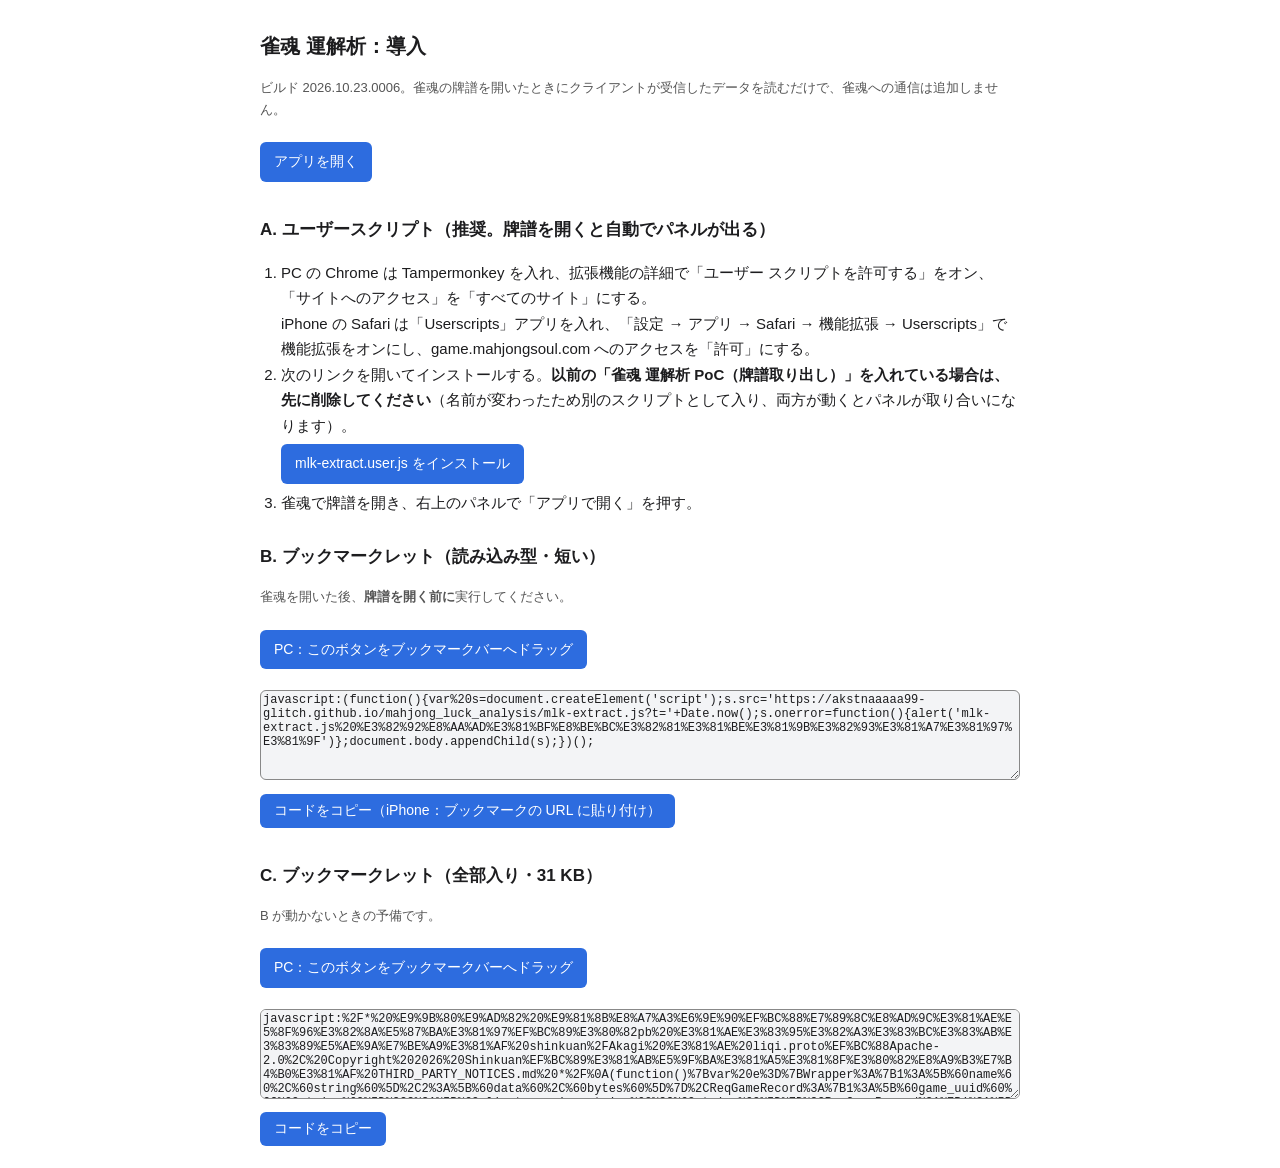
==== commit 816b239f: "アプリとユーザースクリプトを更新（ビルド 2026.10.23.0006）" ====
--- a/install.html
+++ b/install.html
@@ -13,7 +13,7 @@
 .muted{color:var(--muted);font-size:13px} ol{padding-left:1.4em}
 </style></head><body>
 <h1>雀魂 運解析：導入</h1>
-<p class="muted">ビルド 2026.10.22.2317。雀魂の牌譜を開いたときにクライアントが受信したデータを読むだけで、雀魂への通信は追加しません。</p>
+<p class="muted">ビルド 2026.10.23.0006。雀魂の牌譜を開いたときにクライアントが受信したデータを読むだけで、雀魂への通信は追加しません。</p>
 <p><a class="btn" href="https://akstnaaaaa99-glitch.github.io/mahjong_luck_analysis/app/">アプリを開く</a></p>
 
 <h2>A. ユーザースクリプト（推奨。牌譜を開くと自動でパネルが出る）</h2>
@@ -32,8 +32,8 @@
 
 <h2>C. ブックマークレット（全部入り・31 KB）</h2>
 <p class="muted">B が動かないときの予備です。</p>
-<p><a class="btn" href="javascript:%2F*%20%E9%9B%80%E9%AD%82%20%E9%81%8B%E8%A7%A3%E6%9E%90%EF%BC%88%E7%89%8C%E8%AD%9C%E3%81%AE%E5%8F%96%E3%82%8A%E5%87%BA%E3%81%97%EF%BC%89%E3%80%82pb%20%E3%81%AE%E3%83%95%E3%82%A3%E3%83%BC%E3%83%AB%E3%83%89%E5%AE%9A%E7%BE%A9%E3%81%AF%20shinkuan%2FAkagi%20%E3%81%AE%20liqi.proto%EF%BC%88Apache-2.0%2C%20Copyright%202026%20Shinkuan%EF%BC%89%E3%81%AB%E5%9F%BA%E3%81%A5%E3%81%8F%E3%80%82%E8%A9%B3%E7%B4%B0%E3%81%AF%20THIRD_PARTY_NOTICES.md%20*%2F%0A(function()%7Bvar%20e%3D%7BWrapper%3A%7B1%3A%5B%60name%60%2C%60string%60%5D%2C2%3A%5B%60data%60%2C%60bytes%60%5D%7D%2CReqGameRecord%3A%7B1%3A%5B%60game_uuid%60%2C%60string%60%5D%2C2%3A%5B%60client_version_string%60%2C%60string%60%5D%7D%2CResGameRecord%3A%7B1%3A%5B%60error%60%2C%60Error%60%5D%2C3%3A%5B%60head%60%2C%60RecordGame%60%5D%2C4%3A%5B%60data%60%2C%60bytes%60%5D%2C5%3A%5B%60data_url%60%2C%60string%60%5D%7D%2CError%3A%7B1%3A%5B%60code%60%2C%60uint32%60%5D%2C6%3A%5B%60message%60%2C%60string%60%5D%7D%2CRecordGame%3A%7B1%3A%5B%60uuid%60%2C%60string%60%5D%2C2%3A%5B%60start_time%60%2C%60uint32%60%5D%2C3%3A%5B%60end_time%60%2C%60uint32%60%5D%2C5%3A%5B%60config%60%2C%60GameConfig%60%5D%2C11%3A%5B%60accounts%60%2C%60AccountInfo%60%2C!0%5D%2C12%3A%5B%60result%60%2C%60GameEndResult%60%5D%2C13%3A%5B%60robots%60%2C%60AccountInfo%60%2C!0%5D%7D%2CAccountInfo%3A%7B1%3A%5B%60account_id%60%2C%60uint32%60%5D%2C2%3A%5B%60seat%60%2C%60uint32%60%5D%2C3%3A%5B%60nickname%60%2C%60string%60%5D%2C7%3A%5B%60level%60%2C%60AccountLevel%60%5D%7D%2CAccountLevel%3A%7B1%3A%5B%60id%60%2C%60uint32%60%5D%2C2%3A%5B%60score%60%2C%60uint32%60%5D%7D%2CGameConfig%3A%7B1%3A%5B%60category%60%2C%60uint32%60%5D%2C2%3A%5B%60mode%60%2C%60GameMode%60%5D%2C3%3A%5B%60meta%60%2C%60GameMetaData%60%5D%7D%2CGameMode%3A%7B1%3A%5B%60mode%60%2C%60uint32%60%5D%2C4%3A%5B%60ai%60%2C%60bool%60%5D%2C6%3A%5B%60detail_rule%60%2C%60GameDetailRule%60%5D%7D%2CGameMetaData%3A%7B1%3A%5B%60room_id%60%2C%60uint32%60%5D%2C2%3A%5B%60mode_id%60%2C%60uint32%60%5D%2C3%3A%5B%60contest_uid%60%2C%60uint32%60%5D%7D%2CGameDetailRule%3A%7B3%3A%5B%60dora_count%60%2C%60uint32%60%5D%2C5%3A%5B%60init_point%60%2C%60uint32%60%5D%7D%2CGameEndResult%3A%7B1%3A%5B%60players%60%2C%60PlayerItem%60%2C!0%5D%7D%2CPlayerItem%3A%7B1%3A%5B%60seat%60%2C%60uint32%60%5D%2C2%3A%5B%60total_point%60%2C%60int32%60%5D%2C3%3A%5B%60part_point_1%60%2C%60int32%60%5D%7D%2CGameDetailRecords%3A%7B1%3A%5B%60records%60%2C%60bytes%60%2C!0%5D%2C2%3A%5B%60version%60%2C%60uint32%60%5D%2C3%3A%5B%60actions%60%2C%60GameAction%60%2C!0%5D%7D%2CGameAction%3A%7B1%3A%5B%60passed%60%2C%60uint32%60%5D%2C2%3A%5B%60type%60%2C%60uint32%60%5D%2C3%3A%5B%60result%60%2C%60bytes%60%5D%7D%2CLiQiSuccess%3A%7B1%3A%5B%60seat%60%2C%60uint32%60%5D%2C2%3A%5B%60score%60%2C%60int32%60%5D%2C3%3A%5B%60liqibang%60%2C%60uint32%60%5D%2C4%3A%5B%60failed%60%2C%60bool%60%5D%7D%2CRecordNewRound%3A%7B1%3A%5B%60chang%60%2C%60uint32%60%5D%2C2%3A%5B%60ju%60%2C%60uint32%60%5D%2C3%3A%5B%60ben%60%2C%60uint32%60%5D%2C4%3A%5B%60dora%60%2C%60string%60%5D%2C5%3A%5B%60scores%60%2C%60int32%60%2C!0%5D%2C6%3A%5B%60liqibang%60%2C%60uint32%60%5D%2C7%3A%5B%60tiles0%60%2C%60string%60%2C!0%5D%2C8%3A%5B%60tiles1%60%2C%60string%60%2C!0%5D%2C9%3A%5B%60tiles2%60%2C%60string%60%2C!0%5D%2C10%3A%5B%60tiles3%60%2C%60string%60%2C!0%5D%2C13%3A%5B%60md5%60%2C%60string%60%5D%2C14%3A%5B%60paishan%60%2C%60string%60%5D%2C15%3A%5B%60left_tile_count%60%2C%60uint32%60%5D%2C16%3A%5B%60doras%60%2C%60string%60%2C!0%5D%2C22%3A%5B%60sha256%60%2C%60string%60%5D%2C24%3A%5B%60saltSha256%60%2C%60string%60%5D%2C25%3A%5B%60salt%60%2C%60string%60%5D%7D%2CRecordDealTile%3A%7B1%3A%5B%60seat%60%2C%60uint32%60%5D%2C2%3A%5B%60tile%60%2C%60string%60%5D%2C3%3A%5B%60left_tile_count%60%2C%60uint32%60%5D%2C5%3A%5B%60liqi%60%2C%60LiQiSuccess%60%5D%2C6%3A%5B%60doras%60%2C%60string%60%2C!0%5D%7D%2CRecordDiscardTile%3A%7B1%3A%5B%60seat%60%2C%60uint32%60%5D%2C2%3A%5B%60tile%60%2C%60string%60%5D%2C3%3A%5B%60is_liqi%60%2C%60bool%60%5D%2C5%3A%5B%60moqie%60%2C%60bool%60%5D%2C8%3A%5B%60doras%60%2C%60string%60%2C!0%5D%2C9%3A%5B%60is_wliqi%60%2C%60bool%60%5D%7D%2CRecordChiPengGang%3A%7B1%3A%5B%60seat%60%2C%60uint32%60%5D%2C2%3A%5B%60type%60%2C%60uint32%60%5D%2C3%3A%5B%60tiles%60%2C%60string%60%2C!0%5D%2C4%3A%5B%60froms%60%2C%60uint32%60%2C!0%5D%2C5%3A%5B%60liqi%60%2C%60LiQiSuccess%60%5D%7D%2CRecordAnGangAddGang%3A%7B1%3A%5B%60seat%60%2C%60uint32%60%5D%2C2%3A%5B%60type%60%2C%60uint32%60%5D%2C3%3A%5B%60tiles%60%2C%60string%60%5D%2C6%3A%5B%60doras%60%2C%60string%60%2C!0%5D%7D%2CRecordBaBei%3A%7B1%3A%5B%60seat%60%2C%60uint32%60%5D%2C6%3A%5B%60doras%60%2C%60string%60%2C!0%5D%2C8%3A%5B%60moqie%60%2C%60bool%60%5D%7D%2CRecordHule%3A%7B1%3A%5B%60hules%60%2C%60HuleInfo%60%2C!0%5D%2C2%3A%5B%60old_scores%60%2C%60int32%60%2C!0%5D%2C3%3A%5B%60delta_scores%60%2C%60int32%60%2C!0%5D%2C5%3A%5B%60scores%60%2C%60int32%60%2C!0%5D%2C7%3A%5B%60doras%60%2C%60string%60%2C!0%5D%2C9%3A%5B%60baopai%60%2C%60int32%60%5D%7D%2CHuleInfo%3A%7B1%3A%5B%60hand%60%2C%60string%60%2C!0%5D%2C2%3A%5B%60ming%60%2C%60string%60%2C!0%5D%2C3%3A%5B%60hu_tile%60%2C%60string%60%5D%2C4%3A%5B%60seat%60%2C%60uint32%60%5D%2C5%3A%5B%60zimo%60%2C%60bool%60%5D%2C6%3A%5B%60qinjia%60%2C%60bool%60%5D%2C7%3A%5B%60liqi%60%2C%60bool%60%5D%2C8%3A%5B%60doras%60%2C%60string%60%2C!0%5D%2C9%3A%5B%60li_doras%60%2C%60string%60%2C!0%5D%2C10%3A%5B%60yiman%60%2C%60bool%60%5D%2C11%3A%5B%60count%60%2C%60uint32%60%5D%2C12%3A%5B%60fans%60%2C%60FanInfo%60%2C!0%5D%2C13%3A%5B%60fu%60%2C%60uint32%60%5D%2C15%3A%5B%60point_rong%60%2C%60uint32%60%5D%2C16%3A%5B%60point_zimo_qin%60%2C%60uint32%60%5D%2C17%3A%5B%60point_zimo_xian%60%2C%60uint32%60%5D%2C19%3A%5B%60point_sum%60%2C%60uint32%60%5D%2C21%3A%5B%60baopai%60%2C%60uint32%60%5D%2C22%3A%5B%60baopai_seats%60%2C%60uint32%60%2C!0%5D%7D%2CFanInfo%3A%7B1%3A%5B%60name%60%2C%60string%60%5D%2C2%3A%5B%60val%60%2C%60uint32%60%5D%2C3%3A%5B%60id%60%2C%60uint32%60%5D%7D%2CRecordNoTile%3A%7B1%3A%5B%60liujumanguan%60%2C%60bool%60%5D%2C2%3A%5B%60players%60%2C%60NoTilePlayerInfo%60%2C!0%5D%2C3%3A%5B%60scores%60%2C%60NoTileScoreInfo%60%2C!0%5D%7D%2CNoTilePlayerInfo%3A%7B3%3A%5B%60tingpai%60%2C%60bool%60%5D%2C4%3A%5B%60hand%60%2C%60string%60%2C!0%5D%7D%2CNoTileScoreInfo%3A%7B1%3A%5B%60seat%60%2C%60uint32%60%5D%2C2%3A%5B%60old_scores%60%2C%60int32%60%2C!0%5D%2C3%3A%5B%60delta_scores%60%2C%60int32%60%2C!0%5D%7D%2CRecordLiuJu%3A%7B1%3A%5B%60type%60%2C%60uint32%60%5D%2C3%3A%5B%60seat%60%2C%60uint32%60%5D%2C4%3A%5B%60tiles%60%2C%60string%60%2C!0%5D%2C5%3A%5B%60liqi%60%2C%60LiQiSuccess%60%5D%7D%7D%2Ct%3Dnew%20Set(%5B%60string%60%2C%60bytes%60%2C%60uint32%60%2C%60int32%60%2C%60bool%60%5D)%2Cn%3Dnew%20TextDecoder(%60utf-8%60)%2Cr%3Dclass%7Bconstructor(e)%7Bthis.buf%3De%2Cthis.pos%3D0%7Dvarint()%7Blet%20e%3D0%2Ct%3D0%2Cn%3D0%2Cr%3Bdo%7Bif(this.pos%3E%3Dthis.buf.length)throw%20Error(%60varint%20%E3%81%8C%E9%80%94%E4%B8%AD%E3%81%A7%E7%B5%82%E3%82%8F%E3%81%A3%E3%81%A6%E3%81%84%E3%82%8B%60)%3Bif(r%3Dthis.buf%5Bthis.pos%2B%2B%5D%2Cn%3C28%3Fe%7C%3D(r%26127)%3C%3Cn%3An%3D%3D%3D28%3F(e%7C%3D(r%2615)%3C%3C28%2Ct%7C%3D(r%26127)%3E%3E%3E4)%3At%7C%3D(r%26127)%3C%3Cn-32%2Cn%2B%3D7%2Cn%3E70)throw%20Error(%60varint%20%E3%81%8C%E9%95%B7%E3%81%99%E3%81%8E%E3%82%8B%60)%7Dwhile(r%26128)%3Breturn%7Blo%3Ae%3E%3E%3E0%2Chi%3At%3E%3E%3E0%7D%7Dbytes()%7Blet%20e%3Dthis.varint().lo%3Bif(this.pos%2Be%3Ethis.buf.length)throw%20Error(%60%E9%95%B7%E3%81%95%E4%BB%98%E3%81%8D%E3%83%95%E3%82%A3%E3%83%BC%E3%83%AB%E3%83%89%E3%81%8C%E3%83%87%E3%83%BC%E3%82%BF%E6%9C%AB%E5%B0%BE%E3%82%92%E8%B6%85%E3%81%88%E3%81%A6%E3%81%84%E3%82%8B%60)%3Blet%20t%3Dthis.buf.subarray(this.pos%2Cthis.pos%2Be)%3Breturn%20this.pos%2B%3De%2Ct%7Dskip(e)%7Bif(e%3D%3D%3D0)this.varint()%3Belse%20if(e%3D%3D%3D1)this.pos%2B%3D8%3Belse%20if(e%3D%3D%3D2)this.bytes()%3Belse%20if(e%3D%3D%3D5)this.pos%2B%3D4%3Belse%20throw%20Error(%60%E6%9C%AA%E5%AF%BE%E5%BF%9C%E3%81%AE%20wire%20type%3A%20%24%7Be%7D%60)%7D%7D%3Bfunction%20i(e%2Ct)%7Bif(e%3D%3D%3D%60uint32%60)return%20t.lo%3Bif(e%3D%3D%3D%60int32%60)return%20t.lo%7C0%3Bif(e%3D%3D%3D%60bool%60)return%20t.lo!%3D%3D0%3Bthrow%20Error(%60varint%20%E3%81%A7%E8%AA%AD%E3%82%81%E3%81%AA%E3%81%84%E5%9E%8B%3A%20%24%7Be%7D%60)%7Dfunction%20a(e)%7Blet%20n%3D%7B%7D%3Bfor(let%20r%20of%20Object.values(e))%7Blet%5Be%2Ci%2Ca%5D%3Dr%3Bn%5Be%5D%3Da%3F%5B%5D%3Ai%3D%3D%3D%60string%60%3F%60%60%3Ai%3D%3D%3D%60bytes%60%3Fnew%20Uint8Array%3Ai%3D%3D%3D%60bool%60%3F!1%3At.has(i)%3F0%3Anull%7Dreturn%20n%7Dfunction%20o(s%2Cc)%7Blet%20l%3De%5Bs%5D%3Bif(!l)throw%20Error(%60%E6%9C%AA%E5%AE%9A%E7%BE%A9%E3%81%AE%E3%83%A1%E3%83%83%E3%82%BB%E3%83%BC%E3%82%B8%3A%20%24%7Bs%7D%60)%3Blet%20u%3Dnew%20r(c)%2Cd%3Da(l)%3Bfor(%3Bu.pos%3Cc.length%3B)%7Blet%20e%3Du.varint().lo%2Ca%3De%3E%3E%3E3%2Cs%3De%267%2Cc%3Dl%5Ba%5D%3Bif(!c)%7Bu.skip(s)%3Bcontinue%7Dlet%5Bf%2Cp%2Cm%5D%3Dc%2Ch%3Bif(p%3D%3D%3D%60string%60)h%3Dn.decode(u.bytes())%3Belse%20if(p%3D%3D%3D%60bytes%60)h%3Du.bytes()%3Belse%20if(t.has(p))%7Bif(s%3D%3D%3D2%26%26m)%7Blet%20e%3Dnew%20r(u.bytes())%3Bfor(%3Be.pos%3Ce.buf.length%3B)d%5Bf%5D.push(i(p%2Ce.varint()))%3Bcontinue%7Dh%3Di(p%2Cu.varint())%7Delse%20h%3Do(p%2Cu.bytes())%3Bm%3Fd%5Bf%5D.push(h)%3Ad%5Bf%5D%3Dh%7Dreturn%20d%7Dvar%20s%3D%5B132%2C94%2C78%2C66%2C57%2C162%2C31%2C96%2C28%5D%3Bfunction%20c(e)%7Blet%20t%3Dnew%20Uint8Array(e.length)%2Cn%3D23%5Ee.length%3Bfor(let%20r%3D0%3Br%3Ce.length%3Br%2B%2B)t%5Br%5D%3De%5Br%5D%5En%2B5*r%2Bs%5Br%259%5D%26255%3Breturn%20t%7Dfunction%20l(t%2Cn)%7Blet%20r%3Do(%60Wrapper%60%2Ct)%2Ci%3DString(r.name).replace(%2F%5E%5C.lq%5C.%2F%2C%60%60)%3Bif(!e%5Bi%5D)return%20n.push(%60%E6%9C%AA%E5%AF%BE%E5%BF%9C%E3%81%AE%E3%83%AC%E3%82%B3%E3%83%BC%E3%83%89%E5%9E%8B%3A%20%24%7Br.name%7D%60)%2C%7B_type%3Ai%7D%3Blet%20a%3Btry%7Ba%3Do(i%2Cr.data)%7Dcatch%7Ba%3Do(i%2Cc(r.data))%2Cn.push(%60XOR%20%E3%82%92%E5%A4%96%E3%81%97%E3%81%A6%E8%A7%A3%E8%AA%AD%E3%81%97%E3%81%9F%3A%20%24%7Bi%7D%60)%7Dreturn%20a._type%3Di%2Ca%7Dfunction%20u(e)%7Blet%20t%3D%5B%5D%2Cn%3Do(%60ResGameRecord%60%2Ce)%3Bif(n.error%26%26n.error.code)throw%20Error(%60%E9%9B%80%E9%AD%82%E3%81%8C%E3%82%A8%E3%83%A9%E3%83%BC%E3%82%92%E8%BF%94%E3%81%97%E3%81%9F%3A%20code%3D%24%7Bn.error.code%7D%60)%3Bif(!n.head)throw%20Error(%60%E7%89%8C%E8%AD%9C%E3%81%AE%E3%83%98%E3%83%83%E3%83%80%E3%81%8C%E3%81%AA%E3%81%84%60)%3Bif(!n.data.length)throw%20Error(n.data_url%3F%60%E5%8F%A4%E3%81%84%E5%BD%A2%E5%BC%8F%E3%81%AE%E7%89%8C%E8%AD%9C%EF%BC%88data_url%EF%BC%89%E3%81%AB%E3%81%AF%E5%AF%BE%E5%BF%9C%E3%81%97%E3%81%A6%E3%81%84%E3%81%AA%E3%81%84%60%3A%60%E7%89%8C%E8%AD%9C%E3%81%AE%E6%9C%AC%E4%BD%93%E3%81%8C%E7%A9%BA%60)%3Blet%20r%3Do(%60GameDetailRecords%60%2Co(%60Wrapper%60%2Cn.data).data)%2Ci%3Dr.version%3C210715%26%26r.records.length%3Fr.records%3Ar.actions.filter(e%3D%3Ee.result.length).map(e%3D%3Ee.result)%3Breturn%7Bhead%3An.head%2Cversion%3Ar.version%2Crecords%3Ai.map(e%3D%3El(e%2Ct))%2Cwarnings%3At%7D%7Dvar%20d%3D%7BNOTIFY%3A1%2CREQUEST%3A2%2CRESPONSE%3A3%7D%3Bfunction%20f(e)%7Bif(!e%7C%7Ce.length%3C1)return%20null%3Blet%20t%3De%5B0%5D%3Breturn%20t%3D%3D%3Dd.NOTIFY%3F%7Bkind%3At%2Cindex%3Anull%2Cbody%3Ae.subarray(1)%7D%3A(t%3D%3D%3Dd.REQUEST%7C%7Ct%3D%3D%3Dd.RESPONSE)%26%26e.length%3E%3D3%3F%7Bkind%3At%2Cindex%3Ae%5B1%5D%7Ce%5B2%5D%3C%3C8%2Cbody%3Ae.subarray(3)%7D%3Anull%7Dvar%20p%3D%60__mlkCapture%60%2Cm%3D%60.lq.Lobby.fetchGameRecord%60%3Bfunction%20h(e)%7Breturn%20e%20instanceof%20ArrayBuffer%3Fnew%20Uint8Array(e)%3AArrayBuffer.isView(e)%3Fnew%20Uint8Array(e.buffer%2Ce.byteOffset%2Ce.byteLength)%3Anull%7Dfunction%20g(e%2Ct%2Cn)%7Be.push(t)%2Ce.length%3En%26%26e.shift()%7Dfunction%20_()%7Blet%20e%3DglobalThis%2Ct%3De%5Bp%5D%3Bif(t)return%20t%3Blet%20n%3D%7BinstalledAt%3Anew%20Date().toISOString()%2Csockets%3A0%2CframesSent%3A0%2CframesReceived%3A0%2CrecentMethods%3A%5B%5D%2Crecords%3A%5B%5D%2Cerrors%3A%5B%5D%2Clisteners%3A%5B%5D%2ConRecord(e)%7Bn.listeners.push(e)%7D%2Clatest()%7Breturn%20n.records%5Bn.records.length-1%5D%3F%3Fnull%7D%7D%2Cr%3D(e%2Ct)%3D%3E%7Blet%20r%3Dh(t)%3Bif(!r)return%3Bn.framesSent%2B%2B%3Blet%20i%3Df(r)%3Bif(!i%7C%7Ci.kind!%3D%3Dd.REQUEST%7C%7Ci.index%3D%3D%3Dnull)return%3Blet%20a%3Do(%60Wrapper%60%2Ci.body)%3Bif(g(n.recentMethods%2Ca.name%2C20)%2Ca.name!%3D%3Dm)return%3Blet%20s%3Do(%60ReqGameRecord%60%2Ca.data)%3Be.__mlkPending%3De.__mlkPending%3F%3F%7B%7D%2Ce.__mlkPending%5Bi.index%5D%3Ds.game_uuid%7D%2Ci%3D(e%2Ct)%3D%3E%7Blet%20r%3Dh(t)%3Bif(!r)return%3Bn.framesReceived%2B%2B%3Blet%20i%3Df(r)%3Bif(!i%7C%7Ci.kind!%3D%3Dd.RESPONSE%7C%7Ci.index%3D%3D%3Dnull)return%3Blet%20a%3De.__mlkPending%3Bif(!a%7C%7C!(i.index%20in%20a))return%3Blet%20s%3Da%5Bi.index%5D%3Bdelete%20a%5Bi.index%5D%3Blet%20c%3Do(%60Wrapper%60%2Ci.body)%2Cl%3D%7Buuid%3As%2CcapturedAt%3Anew%20Date().toISOString()%2Cbytes%3Anew%20Uint8Array(c.data)%7D%3Bn.records.push(l)%3Bfor(let%20e%20of%20n.listeners)try%7Be(l)%7Dcatch%7B%7D%7D%2Ca%3De%3D%3E(...t)%3D%3E%7Btry%7Be(...t)%7Dcatch(e)%7Bg(n.errors%2CString(e%3F.message%3F%3Fe)%2C20)%7D%7D%2Cs%3Da(r)%2Cc%3Da(i)%2Cl%3DWebSocket.prototype%2Cu%3Dl.send%3Breturn%20l.send%3Dfunction(e)%7Breturn%20this.__mlkHooked%7C%7C(this.__mlkHooked%3D!0%2Cn.sockets%2B%2B%2Cthis.addEventListener(%60message%60%2Ce%3D%3Ec(this%2Ce.data)))%2Cs(this%2Ce)%2Cu.call(this%2Ce)%7D%2Ce%5Bp%5D%3Dn%2Cn%7Dvar%20v%3D60%3Bfunction%20y(e)%7Blet%20t%3DparseInt(e.charAt(0)%2C10)%2Cn%3D%7Bm%3A1%2Cp%3A2%2Cs%3A3%2Cz%3A4%7D%5Be.charAt(1)%5D%3Bif(Number.isNaN(t)%7C%7C!n)throw%20Error(%60%E4%B8%8D%E6%98%8E%E3%81%AA%E7%89%8C%3A%20%24%7Be%7D%60)%3Breturn%20t%3D%3D%3D0%3F50%2Bn%3An*10%2Bt%7Dvar%20b%3De%3D%3Ee%3E50%3F(e-50)*10%2B5%3Ae%3Bfunction%20x(e%2Ct%2Cn%2Cr)%7Blet%20i%3De.indexOf(t)%3Bi%3C0%3Fn.push(%60%24%7Br%7D%3A%20%E6%89%8B%E7%89%8C%E3%81%AB%20%24%7Bt%7D%20%E3%81%8C%E3%81%AA%E3%81%84%60)%3Ae.splice(i%2C1)%7Dvar%20S%3D(e%2Ct)%3D%3E(e-t%2B4)%254%3Bfunction%20C(e)%7Blet%20t%3Breturn%20t%3De.zimo%3Fe.qinjia%3F%60%24%7Be.point_zimo_xian%7D%E7%82%B9%E2%88%80%60%3A%60%24%7Be.point_zimo_xian%7D-%24%7Be.point_zimo_qin%7D%E7%82%B9%60%3A%60%24%7Be.point_rong%7D%E7%82%B9%60%2Ce.yiman%3F%60%E5%BD%B9%E6%BA%80%24%7Bt%7D%60%3Ae.count%3E%3D13%3F%60%E6%95%B0%E3%81%88%E5%BD%B9%E6%BA%80%24%7Bt%7D%60%3Ae.count%3E%3D11%3F%60%E4%B8%89%E5%80%8D%E6%BA%80%24%7Bt%7D%60%3Ae.count%3E%3D8%3F%60%E5%80%8D%E6%BA%80%24%7Bt%7D%60%3Ae.count%3E%3D6%3F%60%E8%B7%B3%E6%BA%80%24%7Bt%7D%60%3Ae.count%3E%3D5%7C%7Ce.count%3E%3D4%26%26e.fu%3E%3D40%7C%7Ce.count%3E%3D3%26%26e.fu%3E%3D70%3F%60%E6%BA%80%E8%B2%AB%24%7Bt%7D%60%3A%60%24%7Be.fu%7D%E7%AC%A6%24%7Be.count%7D%E9%A3%9C%24%7Bt%7D%60%7Dfunction%20w(e)%7Breturn%20e.fans.map(t%3D%3E%60%24%7Bt.name%7C%7C%60%E5%BD%B9ID%24%7Bt.id%7D%60%7D(%24%7Be.yiman%3F%60%E5%BD%B9%E6%BA%80%60%3A%60%24%7Bt.val%7D%E9%A3%9C%60%7D)%60)%7Dfunction%20T(e%2Ct)%7Blet%20n%3D%5B%60%E5%92%8C%E4%BA%86%60%5D%2Cr%3Dt.lastActorSeat%2Ci%3De.hules%2Ca%3D%5B...i%5D.sort((e%2Ct)%3D%3ES(e.seat%2Cr)-S(t.seat%2Cr))%5B0%5D%3Bfor(let%20o%20of%20i)%7Blet%20s%3D%5B0%2C0%2C0%2C0%5D%3Bif(i.length%3D%3D%3D1%26%26e.delta_scores.length%3D%3D%3D4)s%3D%5B...e.delta_scores%5D%3Belse%7Blet%20e%3Do%3D%3D%3Da%2Cn%3De%3Ft.honba%3A0%2Ci%3De%3F(t.kyotaku%2Bt.riichiThisRound)*1e3%3A0%3Bif(o.zimo)for(let%20e%3D0%3Be%3C4%3Be%2B%2B)%7Bif(e%3D%3D%3Do.seat)continue%3Blet%20r%3D(e%3D%3D%3Dt.dealer%3Fo.point_zimo_qin%3Ao.point_zimo_xian)%2Bn*100%3Bo.qinjia%26%26(r%3Do.point_zimo_xian%2Bn*100)%2Cs%5Be%5D-%3Dr%2Cs%5Bo.seat%5D%2B%3Dr%7Delse%20s%5Br%5D-%3Do.point_rong%2Bn*300%2Cs%5Bo.seat%5D%2B%3Do.point_rong%2Bn*300%3Bs%5Bo.seat%5D%2B%3Di%7Dn.push(s%2C%5Bo.seat%2Co.zimo%3Fo.seat%3Ar%2Co.seat%2CC(o)%2C...w(o)%5D)%7Dreturn%20n%7Dvar%20E%3D%7B1%3A%60%E4%B9%9D%E7%A8%AE%E4%B9%9D%E7%89%8C%60%2C2%3A%60%E5%9B%9B%E9%A2%A8%E9%80%A3%E6%89%93%60%2C3%3A%60%E5%9B%9B%E6%A7%93%E6%95%A3%E4%BA%86%60%2C4%3A%60%E5%9B%9B%E5%AE%B6%E7%AB%8B%E7%9B%B4%60%2C5%3A%60%E4%B8%89%E5%AE%B6%E5%92%8C%E4%BA%86%60%7D%3Bfunction%20D(e)%7Blet%20t%3D%7Bround%3A%5Be.chang*4%2Be.ju%2Ce.ben%2Ce.liqibang%5D%2Chonba%3Ae.ben%2Ckyotaku%3Ae.liqibang%2Cdealer%3Ae.ju%2Cscores%3Ae.scores.slice(0%2C4)%2Cdoras%3A(e.doras.length%3Fe.doras%3Ae.dora%3F%5Be.dora%5D%3A%5B%5D).map(y)%2Chaipai%3A%5B%5D%2Cdraws%3A%5B%5B%5D%2C%5B%5D%2C%5B%5D%2C%5B%5D%5D%2Cdiscards%3A%5B%5B%5D%2C%5B%5D%2C%5B%5D%2C%5B%5D%5D%2Chands%3A%5B%5D%2ClastDrawn%3A%5Bnull%2Cnull%2Cnull%2Cnull%5D%2ClastActorSeat%3Ae.ju%2CriichiThisRound%3A0%2Cpaishan%3Ae.paishan%7C%7Cnull%2Cmd5%3Ae.md5%7C%7Cnull%2CpendingKans%3A%5B%5D%2CdoraReveals%3A%5B%5D%7D%3Bfor(let%20n%3D0%3Bn%3C4%3Bn%2B%2B)%7Blet%20r%3De%5B%60tiles%24%7Bn%7D%60%5D.map(y)%3Bif(n%3D%3D%3De.ju)%7Blet%20e%3Dr.pop()%3Bt.draws%5Bn%5D.push(e)%2Ct.lastDrawn%5Bn%5D%3De%2Ct.hands.push(%5B...r%2Ce%5D)%7Delse%20t.hands.push(%5B...r%5D)%3Bt.haipai.push(r)%7Dfor(%3Bt.scores.length%3C4%3B)t.scores.push(0)%3Breturn%20t%7Dfunction%20O(e%2Ct%2Cn%2Cr)%7Bif(!(!t%7C%7Ct.length%3C%3De.doras.length))%7Bfor(let%20i%3De.doras.length%3Bi%3Ct.length%3Bi%2B%2B)%7Blet%20t%3De.pendingKans.shift()%3Be.doraReveals.push(%7Bat%3An%2Cseat%3Ar%2Ckan%3At%3F.type%3F%3Fnull%2Ckan_seat%3At%3F.seat%3F%3Fnull%7D)%7De.doras%3Dt.map(y)%7D%7Dfunction%20k(e%2Ct)%7Bt%26%26!t.failed%26%26e.riichiThisRound%2B%2B%7Dfunction%20A(e%2Ct%2Cn)%7Blet%20r%3D%5Be.round%2Ce.scores%2Ce.doras%2Ct%5D%3Bfor(let%20t%3D0%3Bt%3C4%3Bt%2B%2B)r.push(e.haipai%5Bt%5D%2Ce.draws%5Bt%5D%2Ce.discards%5Bt%5D)%3Breturn%20r.push(n)%2Cr%7Dfunction%20j(e)%7Blet%20t%3De.head%2Cn%3D%5B...e.warnings%5D%2Cr%3D%5B%5D%2Ci%3D%5B%5D%2Ca%3D%5B%5D%2Co%3D%5B%5D%2Cs%3Dnull%2Cc%3D()%3D%3E%7Bif(!s)throw%20Error(%60%E5%B1%80%E3%81%AE%E9%96%8B%E5%A7%8B%E3%82%88%E3%82%8A%E5%89%8D%E3%81%AB%E3%83%AC%E3%82%B3%E3%83%BC%E3%83%89%E3%81%8C%E3%81%82%E3%82%8B%60)%3Breturn%20s%7D%3Be.records.forEach((e%2Ct)%3D%3E%7Blet%20l%3D%60%23%24%7Bt%7D%20%24%7Be._type%7D%60%3Bswitch(e._type)%7Bcase%60RecordNewRound%60%3As%3DD(e)%3Breturn%3Bcase%60RecordDealTile%60%3A%7Blet%20t%3Dc()%3Bk(t%2Ce.liqi)%2CO(t%2Ce.doras%2C%60draw%60%2Ce.seat)%3Blet%20n%3Dy(e.tile)%3Bt.draws%5Be.seat%5D.push(n)%2Ct.hands%5Be.seat%5D.push(n)%2Ct.lastDrawn%5Be.seat%5D%3Dn%3Breturn%7Dcase%60RecordDiscardTile%60%3A%7Blet%20t%3Dc()%2Cr%3Dy(e.tile)%2Ci%3De.moqie%26%26t.lastDrawn%5Be.seat%5D%3D%3D%3Dr%3Fv%3Ar%3B(e.is_liqi%7C%7Ce.is_wliqi)%26%26(i%3D%60r%24%7Bi%7D%60)%2Ct.discards%5Be.seat%5D.push(i)%2Cx(t.hands%5Be.seat%5D%2Cr%2Cn%2Cl)%2Ct.lastDrawn%5Be.seat%5D%3Dnull%2Ct.lastActorSeat%3De.seat%2CO(t%2Ce.doras%2C%60discard%60%2Ce.seat)%3Breturn%7Dcase%60RecordChiPengGang%60%3A%7Blet%20t%3Dc()%3Bk(t%2Ce.liqi)%3Blet%20r%3De.seat%2Ci%3De.tiles.map(y)%2Ca%3De.froms.findIndex(e%3D%3Ee!%3D%3Dr)%3Ba%3C0%26%26(n.push(%60%24%7Bl%7D%3A%20%E9%B3%B4%E3%81%84%E3%81%9F%E7%89%8C%E3%81%8C%E7%89%B9%E5%AE%9A%E3%81%A7%E3%81%8D%E3%81%AA%E3%81%84%60)%2Ca%3Di.length-1)%3Blet%20o%3Di%5Ba%5D%2Cs%3De.froms%5Ba%5D%2Cu%3Di.filter((e%2Ct)%3D%3Et!%3D%3Da)%3Bu.forEach(e%3D%3Ex(t.hands%5Br%5D%2Ce%2Cn%2Cl))%3Blet%20d%3Bif(e.type%3D%3D%3D0)d%3D%60c%24%7Bo%7D%24%7Bu.join(%60%60)%7D%60%3Belse%7Blet%20t%3DS(r%2Cs)%2Cn%3De.type%3D%3D%3D1%3Ft-1%3At%3D%3D%3D3%3F3%3At-1%2Ci%3Du.map(String)%3Bi.splice(n%2C0%2C%60%24%7Be.type%3D%3D%3D1%3F%60p%60%3A%60m%60%7D%24%7Bo%7D%60)%2Cd%3Di.join(%60%60)%7Dt.draws%5Br%5D.push(d)%2Ct.lastDrawn%5Br%5D%3Dnull%2Ce.type%3D%3D%3D2%26%26(t.discards%5Br%5D.push(0)%2Ct.pendingKans.push(%7Btype%3A%60minkan%60%2Cseat%3Ar%7D))%3Breturn%7Dcase%60RecordAnGangAddGang%60%3A%7Blet%20t%3Dc()%2Cr%3De.seat%2Ci%3Dy(e.tiles)%3Bif(t.lastActorSeat%3Dr%2C(e.type%3D%3D%3D3%7C%7Ce.type%3D%3D%3D2)%26%26t.pendingKans.push(%7Btype%3Ae.type%3D%3D%3D3%3F%60ankan%60%3A%60kakan%60%2Cseat%3Ar%7D)%2Ce.type%3D%3D%3D3)%7Blet%20e%3Dt.hands%5Br%5D.filter(e%3D%3Eb(e)%3D%3D%3Db(i))%3Be.length!%3D%3D4%26%26n.push(%60%24%7Bl%7D%3A%20%E6%9A%97%E6%A7%93%E3%81%AE%E7%89%8C%E3%81%8C4%E6%9E%9A%E3%81%9D%E3%82%8D%E3%81%A3%E3%81%A6%E3%81%84%E3%81%AA%E3%81%84%EF%BC%88%24%7Be.length%7D%E6%9E%9A%EF%BC%89%60)%2Ce.sort((e%2Ct)%3D%3Ee-t)%2Ce.forEach(e%3D%3Ex(t.hands%5Br%5D%2Ce%2Cn%2Cl))%3Blet%20a%3De.pop()%3Bt.discards%5Br%5D.push(%60%24%7Be.join(%60%60)%7Da%24%7Ba%7D%60)%7Delse%20if(e.type%3D%3D%3D2)%7Blet%20e%3Dt.draws%5Br%5D.find(e%3D%3E%7Bif(typeof%20e!%3D%60string%60)return!1%3Blet%20t%3De.indexOf(%60p%60)%3Breturn%20t%3E%3D0%26%26b(parseInt(e.substr(t%2B1%2C2)%2C10))%3D%3D%3Db(i)%7D)%3Be%7C%7C(n.push(%60%24%7Bl%7D%3A%20%E5%8A%A0%E6%A7%93%E3%81%AE%E5%85%83%E3%81%AB%E3%81%AA%E3%82%8B%E3%83%9D%E3%83%B3%E3%81%8C%E3%81%AA%E3%81%84%60)%2Ce%3D%60p%24%7Bi%7D%24%7Bi%7D%24%7Bi%7D%60)%2Ct.discards%5Br%5D.push(e.replace(%60p%60%2C%60k%24%7Bi%7D%60))%2Cx(t.hands%5Br%5D%2Ci%2Cn%2Cl)%7Delse%20n.push(%60%24%7Bl%7D%3A%20%E6%9C%AA%E5%AF%BE%E5%BF%9C%E3%81%AE%E6%A7%93%E3%81%AE%E7%A8%AE%E9%A1%9E%20%24%7Be.type%7D%60)%3Bt.lastDrawn%5Br%5D%3Dnull%2CO(t%2Ce.doras%2Ce.type%3D%3D%3D3%3F%60ankan%60%3A%60kakan%60%2Cr)%3Breturn%7Dcase%60RecordBaBei%60%3An.push(%60%24%7Bl%7D%3A%20%E4%B8%89%E4%BA%BA%E9%BA%BB%E9%9B%80%E3%81%AE%E6%8A%9C%E3%81%8D%E3%83%89%E3%83%A9%E3%81%AF%E5%AF%BE%E8%B1%A1%E5%A4%96%60)%3Breturn%3Bcase%60RecordHule%60%3A%7Blet%20t%3Dc()%2Cn%3D%5B%5D%3Bfor(let%20t%20of%20e.hules)t.li_doras.length%3En.length%26%26(n%3Dt.li_doras.map(y))%3BO(t%2Ce.doras%2C%60hule%60%2Ct.lastActorSeat)%2Cr.push(A(t%2Cn%2CT(e%2Ct)))%2Ci.push(t.paishan)%2Ca.push(t.md5)%2Co.push(t.doraReveals)%3Breturn%7Dcase%60RecordNoTile%60%3A%7Blet%20t%3Dc()%2Cn%3D%5B0%2C0%2C0%2C0%5D%3Bfor(let%20t%20of%20e.scores)t.delta_scores.forEach((e%2Ct)%3D%3En%5Bt%5D%2B%3De)%3Blet%20s%3De.players.map(e%3D%3Ee.tingpai)%2Cl%3De.liujumanguan%3F%60%E6%B5%81%E3%81%97%E6%BA%80%E8%B2%AB%60%3As.length%3D%3D%3D4%26%26s.every(Boolean)%3F%60%E5%85%A8%E5%93%A1%E8%81%B4%E7%89%8C%60%3As.length%3D%3D%3D4%26%26!s.some(Boolean)%3F%60%E5%85%A8%E5%93%A1%E4%B8%8D%E8%81%B4%60%3A%60%E6%B5%81%E5%B1%80%60%3Br.push(A(t%2C%5B%5D%2C%5Bl%2Cn%5D))%2Ci.push(t.paishan)%2Ca.push(t.md5)%2Co.push(t.doraReveals)%3Breturn%7Dcase%60RecordLiuJu%60%3A%7Blet%20t%3Dc()%3Bk(t%2Ce.liqi)%3Blet%20s%3DE%5Be.type%5D%3Bs%7C%7C(n.push(%60%24%7Bl%7D%3A%20%E6%9C%AA%E7%9F%A5%E3%81%AE%E9%80%94%E4%B8%AD%E6%B5%81%E5%B1%80%20type%3D%24%7Be.type%7D%60)%2Cs%3D%60%E6%B5%81%E5%B1%80%60)%2Cr.push(A(t%2C%5B%5D%2C%5Bs%5D))%2Ci.push(t.paishan)%2Ca.push(t.md5)%2Co.push(t.doraReveals)%3Breturn%7Ddefault%3An.push(%60%24%7Bl%7D%3A%20%E5%A4%89%E6%8F%9B%E3%81%97%E3%81%AA%E3%81%84%E3%83%AC%E3%82%B3%E3%83%BC%E3%83%89%60)%7D%7D)%3Blet%20l%3D%5B%60%60%2C%60%60%2C%60%60%2C%60%60%5D%2Cu%3D%5B0%2C0%2C0%2C0%5D%3Bfor(let%20e%20of%5B...t.accounts%3F%3F%5B%5D%2C...t.robots%3F%3F%5B%5D%5D)l%5Be.seat%5D%3De.nickname%7C%7C%60AI%60%2Cu%5Be.seat%5D%3De.level%3Fe.level.score%3A0%3Blet%20d%3D%5B0%2C0%2C0%2C0%2C0%2C0%2C0%2C0%5D%3Bfor(let%20e%20of%20t.result%3F.players%3F%3F%5B%5D)d%5B2*e.seat%5D%3De.part_point_1%2Cd%5B2*e.seat%2B1%5D%3De.total_point%2F1e3%3Blet%20f%3Dt.config%3F.mode%3Ft.config.mode.mode%3A0%2Cp%3Dt.config%3F.meta%3F%3F%7B%7D%2Cm%3Df%3D%3D%3D1%7C%7Cf%3D%3D%3D11%3F%60%E6%9D%B1%60%3Af%3D%3D%3D2%7C%7Cf%3D%3D%3D12%3F%60%E5%8D%97%60%3A%60%60%2Ch%3D%60%E9%9B%80%E9%AD%82%24%7Bp.mode_id%3F%60%E6%AE%B5%E4%BD%8D%E6%88%A6%60%3Ap.room_id%3F%60%E5%8F%8B%E4%BA%BA%E6%88%A6%60%3Ap.contest_uid%3F%60%E5%A4%A7%E4%BC%9A%E6%88%A6%60%3A%60%60%7D%24%7Bm%7D%E5%96%B0%E8%B5%A4%60%3Breturn%7Btitle%3A%5Bh%2Cnew%20Date(t.end_time*1e3).toISOString()%5D%2Cname%3Al%2Crule%3A%7Bdisp%3Ah%2Caka53%3A1%2Caka52%3A1%2Caka51%3A1%7D%2Cratingc%3A%60PF4%60%2Clobby%3A0%2Cdan%3A%5B%60%60%2C%60%60%2C%60%60%2C%60%60%5D%2Crate%3Au%2Csx%3A%5B%60C%60%2C%60C%60%2C%60C%60%2C%60C%60%5D%2Csc%3Ad%2Cref%3At.uuid%2Clog%3Ar%2Cmlk%3A%7Bversion%3A1%2Csource%3A%60majsoul%60%2Crecord_version%3Ae.version%2Cgame_mode%3Af%2Cmode_id%3Ap.mode_id%7C%7C0%2Cstart_time%3At.start_time%2Cend_time%3At.end_time%2Cpaishan%3Ai%2Cmd5%3Aa%2Cwarnings%3An%2Cdora_reveals%3Ao%7D%7D%7Dfunction%20M(e)%7Blet%7Bmlk%3At%2C...n%7D%3De%3Breturn%20n%7Dvar%20N%3D%60mlk-panel%60%2CP%3Dnull%3Bfunction%20F(e%2Ct%3D%7B%7D%2Cn%3D%5B%5D)%7Blet%20r%3Ddocument.createElement(e)%3Bfor(let%5Be%2Cn%5Dof%20Object.entries(t))e%3D%3D%3D%60style%60%3Fr.style.cssText%3Dn%3Ar.setAttribute(e%2Cn)%3Bfor(let%20e%20of%20n)r.append(e)%3Breturn%20r%7Dvar%20I%3D%60display%3Ablock%3Bwidth%3A100%25%3Bmargin%3A4px%200%3Bpadding%3A8px%3Bfont-size%3A14px%3Bborder%3A0%3Bborder-radius%3A6px%3Bbackground%3A%232d6cdf%3Bcolor%3A%23fff%3Bcursor%3Apointer%3Btext-align%3Aleft%60%2CL%3DI.replace(%60%232d6cdf%60%2C%60%233a3f4b%60)%3Bfunction%20R(e%2Ct%2Cn%3DI%2Cr%3D!1)%7Blet%20i%3DF(%60button%60%2C%7Bstyle%3An%2B(r%3F%60%3Bopacity%3A.5%3Bcursor%3Adefault%60%3A%60%60)%7D%2C%5Be%5D)%3Breturn%20i.disabled%3Dr%2Ci.addEventListener(%60click%60%2Ce%3D%3E%7Be.stopPropagation()%2Ct()%7D)%2Ci%7Dfunction%20z(e)%7Blet%20t%3Ddocument.getElementById(%60%24%7BN%7D-msg%60)%3Bt%26%26(t.textContent%3De)%7Dfunction%20B(e)%7Blet%20t%3D%60%60%3Bfor(let%20n%3D0%3Bn%3Ce.length%3Bn%2B%3D32768)t%2B%3DString.fromCharCode(...e.subarray(n%2Cn%2B32768))%3Breturn%20btoa(t)%7Dfunction%20V(e)%7Breturn%20B(e).replace(%2F%5C%2B%2Fg%2C%60-%60).replace(%2F%5C%2F%2Fg%2C%60_%60).replace(%2F%3D%2B%24%2F%2C%60%60)%7Dasync%20function%20H(e)%7Bif(typeof%20CompressionStream%3E%60u%60)return%60https%3A%2F%2Fakstnaaaaa99-glitch.github.io%2Fmahjong_luck_analysis%2Fapp%2F%23json%3D%24%7BencodeURIComponent(e)%7D%60%3Blet%20t%3Dnew%20Blob(%5Be%5D).stream().pipeThrough(new%20CompressionStream(%60deflate-raw%60))%3Breturn%60https%3A%2F%2Fakstnaaaaa99-glitch.github.io%2Fmahjong_luck_analysis%2Fapp%2F%23z%3D%24%7BV(new%20Uint8Array(await%20new%20Response(t).arrayBuffer()))%7D%60%7Dfunction%20U(e%2Ct)%7Blet%20n%3D()%3D%3E%7Blet%20n%3DF(%60textarea%60%2C%7Bstyle%3A%60position%3Afixed%3Bleft%3A-9999px%3Btop%3A0%60%7D)%3Bn.value%3De%2Cdocument.body.append(n)%2Cn.select()%3Blet%20r%3D!1%3Btry%7Br%3Ddocument.execCommand(%60copy%60)%7Dcatch%7Br%3D!1%7Dn.remove()%2Cz(r%3F%60%24%7Bt%7D%E3%82%92%E3%82%B3%E3%83%94%E3%83%BC%E3%81%97%E3%81%BE%E3%81%97%E3%81%9F%EF%BC%88%24%7Be.length%7D%E6%96%87%E5%AD%97%EF%BC%89%60%3A%60%E3%82%B3%E3%83%94%E3%83%BC%E3%81%AB%E5%A4%B1%E6%95%97%E3%81%97%E3%81%BE%E3%81%97%E3%81%9F%60)%7D%3Bnavigator.clipboard%3F.writeText%3Fnavigator.clipboard.writeText(e).then(()%3D%3Ez(%60%24%7Bt%7D%E3%82%92%E3%82%B3%E3%83%94%E3%83%BC%E3%81%97%E3%81%BE%E3%81%97%E3%81%9F%EF%BC%88%24%7Be.length%7D%E6%96%87%E5%AD%97%EF%BC%89%60)%2Cn)%3An()%7Dfunction%20W(e%2Ct)%7Blet%20n%3DURL.createObjectURL(new%20Blob(%5Bt%5D%2C%7Btype%3A%60application%2Fjson%60%7D))%2Cr%3DF(%60a%60%2C%7Bhref%3An%2Cdownload%3Ae%7D)%3Bdocument.body.append(r)%2Cr.click()%2Cr.remove()%2CsetTimeout(()%3D%3EURL.revokeObjectURL(n)%2C1e4)%2Cz(%60%24%7Be%7D%20%E3%82%92%E4%BF%9D%E5%AD%98%E3%81%97%E3%81%BE%E3%81%97%E3%81%9F%60)%7Dfunction%20G()%7Blet%20e%3DP%3F.tenhou%2Ct%3De%3Fnew%20Date(e.mlk.end_time*1e3)%3Anew%20Date%2Cn%3De%3D%3EString(e).padStart(2%2C%600%60)%3Breturn%60majsoul_%24%7Bt.getFullYear()%7D%24%7Bn(t.getMonth()%2B1)%7D%24%7Bn(t.getDate())%7D_%24%7Bn(t.getHours())%7D%24%7Bn(t.getMinutes())%7D%60%7Dfunction%20K(e)%7Blet%20t%3D%7B%7D%3Bfor(let%20e%20of%20P%3F.game%3F.records%3F%3F%5B%5D)t%5Be._type%5D%3D(t%5Be._type%5D%3F%3F0)%2B1%3Breturn%20JSON.stringify(%7Bbuild%3A%602026.10.22.2317%60%2CuserAgent%3Anavigator.userAgent%2Curl%3Alocation.href%2CinstalledAt%3Ae.installedAt%2Csockets%3Ae.sockets%2CframesSent%3Ae.framesSent%2CframesReceived%3Ae.framesReceived%2CrecentMethods%3Ae.recentMethods%2Cerrors%3Ae.errors%2CcapturedRecords%3Ae.records.map(e%3D%3E(%7Buuid%3Ae.uuid%2Cbytes%3Ae.bytes.length%7D))%2Cconversion%3AP%26%26%7Buuid%3AP.entry.uuid%2Cerror%3AP.error%2CrecordVersion%3AP.game%3F.version%2CrecordTypes%3At%2Ckyokus%3AP.tenhou%3F.log.length%2Cwarnings%3AP.tenhou%3F.mlk.warnings%7D%7D%2Cnull%2C2)%7Dfunction%20q()%7Bif(!P)return%60%E5%BE%85%E6%A9%9F%E4%B8%AD%EF%BC%9A%E9%9B%80%E9%AD%82%E3%81%AE%E7%89%8C%E8%AD%9C%E3%82%92%E9%96%8B%E3%81%84%E3%81%A6%E3%81%8F%E3%81%A0%E3%81%95%E3%81%84%E3%80%82%EF%BC%88%E3%81%99%E3%81%A7%E3%81%AB%E9%96%8B%E3%81%84%E3%81%A6%E3%81%84%E3%82%8B%E5%A0%B4%E5%90%88%E3%81%AF%E3%80%81%E4%B8%80%E5%BA%A6%E9%96%89%E3%81%98%E3%81%A6%E9%96%8B%E3%81%8D%E7%9B%B4%E3%81%97%E3%81%A6%E3%81%8F%E3%81%A0%E3%81%95%E3%81%84%EF%BC%89%60%3Bif(P.error)return%60%E5%8F%96%E5%BE%97%E3%81%AF%E3%81%A7%E3%81%8D%E3%81%BE%E3%81%97%E3%81%9F%E3%81%8C%E3%80%81%E5%A4%89%E6%8F%9B%E3%81%AB%E5%A4%B1%E6%95%97%E3%81%97%E3%81%BE%E3%81%97%E3%81%9F%EF%BC%9A%24%7BP.error%7D%60%3Blet%20e%3DP.tenhou%2Ct%3De.mlk.warnings.length%3Breturn%60%E5%8F%96%E5%BE%97%E3%81%97%E3%81%BE%E3%81%97%E3%81%9F%EF%BC%9A%24%7Be.log.length%7D%E5%B1%80%EF%BC%8F%24%7Be.name.join(%60%E3%83%BB%60)%7D%24%7Bt%3F%60%EF%BC%88%E8%AD%A6%E5%91%8A%20%24%7Bt%7D%20%E4%BB%B6%EF%BC%89%60%3A%60%60%7D%60%7Dfunction%20J(e)%7Bdocument.getElementById(N)%3F.remove()%3Blet%20t%3D%5BF(%60div%60%2C%7Bstyle%3A%60font-weight%3Abold%3Bmargin-bottom%3A4px%60%7D%2C%5B%60%E9%9B%80%E9%AD%82%20%E9%81%8B%E8%A7%A3%E6%9E%90%60%5D)%2CF(%60div%60%2C%7Bstyle%3A%60margin-bottom%3A6px%3Bline-height%3A1.4%60%7D%2C%5Bq()%5D)%5D%3Bif(P%3F.tenhou)%7Blet%20e%3DP.appUrl%3Bt.push(R(e%3F%60%E3%82%A2%E3%83%97%E3%83%AA%E3%81%A7%E9%96%8B%E3%81%8F%60%3A%60%E6%BA%96%E5%82%99%E4%B8%AD%E2%80%A6%60%2C()%3D%3E%7Be%26%26window.open(e%2C%60_blank%60)%7D%2CI%2C!e))%7Dlet%20n%3DF(%60details%60%2C%7Bstyle%3A%60margin-top%3A6px%60%7D%2C%5BF(%60summary%60%2C%7Bstyle%3A%60cursor%3Apointer%3Bcolor%3A%23bbb%60%7D%2C%5B%60%E3%81%9D%E3%81%AE%E4%BB%96%EF%BC%88%E7%A2%BA%E8%AA%8D%E3%83%BB%E4%B8%8D%E5%85%B7%E5%90%88%E8%AA%BF%E6%9F%BB%E7%94%A8%EF%BC%89%60%5D)%5D)%3Bif(P%3F.tenhou)%7Blet%20e%3DP.tenhou%3Bn.append(R(%60%E5%A4%A9%E9%B3%B3%E3%83%93%E3%83%A5%E3%83%BC%E3%82%A2%E3%81%A7%E9%96%8B%E3%81%8F%60%2C()%3D%3Ewindow.open(%60https%3A%2F%2Ftenhou.net%2F5%2F%23json%3D%24%7BencodeURIComponent(JSON.stringify(M(e)))%7D%60%2C%60_blank%60)%2CL)%2CR(%60%E5%A4%A9%E9%B3%B3JSON%E3%82%92%E3%82%B3%E3%83%94%E3%83%BC%60%2C()%3D%3EU(JSON.stringify(e)%2C%60%E5%A4%A9%E9%B3%B3JSON%60)%2CL)%2CR(%60%E5%A4%A9%E9%B3%B3JSON%E3%82%92%E4%BF%9D%E5%AD%98%60%2C()%3D%3EW(%60%24%7BG()%7D.tenhou.json%60%2CJSON.stringify(e))%2CL))%7Dif(P)%7Blet%20e%3DP.entry%3Bn.append(R(%60%E7%94%9F%E3%83%87%E3%83%BC%E3%82%BF%E3%82%92%E4%BF%9D%E5%AD%98%60%2C()%3D%3EW(%60%24%7BG()%7D.raw.json%60%2CJSON.stringify(%7Bbuild%3A%602026.10.22.2317%60%2Cuuid%3Ae.uuid%2CcapturedAt%3Ae.capturedAt%2CresGameRecordBase64%3AB(e.bytes)%7D))%2CL))%7Dn.append(R(%60%E8%A8%BA%E6%96%AD%E6%83%85%E5%A0%B1%E3%82%92%E3%82%B3%E3%83%94%E3%83%BC%60%2C()%3D%3EU(K(e)%2C%60%E8%A8%BA%E6%96%AD%E6%83%85%E5%A0%B1%60)%2CL))%2Ct.push(n)%2Ct.push(R(%60%E3%83%91%E3%83%8D%E3%83%AB%E3%82%92%E9%96%89%E3%81%98%E3%82%8B%60%2C()%3D%3Edocument.getElementById(N)%3F.remove()%2CL))%2Ct.push(F(%60div%60%2C%7Bid%3A%60%24%7BN%7D-msg%60%2Cstyle%3A%60margin-top%3A4px%3Bmin-height%3A1.2em%3Bcolor%3A%23ffd479%60%7D))%2Cdocument.body.append(F(%60div%60%2C%7Bid%3AN%2Cstyle%3A%60position%3Afixed%3Btop%3A8px%3Bright%3A8px%3Bz-index%3A2147483647%3Bwidth%3A260px%3Bmax-height%3A90vh%3Boverflow%3Aauto%3Bpadding%3A10px%3Bbackground%3Argba(20%2C20%2C30%2C.94)%3Bcolor%3A%23fff%3Bfont%3A13px%2F1.4%20sans-serif%3Bborder-radius%3A10px%3Bbox-shadow%3A0%204px%2016px%20rgba(0%2C0%2C0%2C.5)%60%7D%2Ct))%7Dfunction%20Y(e%2Ct)%7Blet%20n%3D%7Bentry%3At%2Cgame%3Anull%2Ctenhou%3Anull%2Cerror%3Anull%2CappUrl%3Anull%7D%3BP%3Dn%3Btry%7Bn.game%3Du(t.bytes)%2Cn.tenhou%3Dj(n.game)%2CH(JSON.stringify(n.tenhou)).then(t%3D%3E%7Bn.appUrl%3Dt%2CP%3D%3D%3Dn%26%26J(e)%7D%2Ct%3D%3E%7Bn.error%3D%60%E3%82%A2%E3%83%97%E3%83%AA%E7%94%A8%E3%81%AE%E3%83%87%E3%83%BC%E3%82%BF%E3%82%92%E4%BD%9C%E3%82%8C%E3%81%AA%E3%81%84%EF%BC%9A%24%7BString(t%3F.message%3F%3Ft)%7D%60%2CP%3D%3D%3Dn%26%26J(e)%7D)%7Dcatch(e)%7Bn.error%3DString(e%3F.message%3F%3Fe)%7DJ(e)%7Dfunction%20X(e)%7Blet%20t%3De%3Bt.__mlkPanelBound%7C%7C(t.__mlkPanelBound%3D!0%2Ce.onRecord(t%3D%3EY(e%2Ct)))%3Blet%20n%3De.latest()%3Bn%26%26(!P%7C%7CP.entry!%3D%3Dn)%3FY(e%2Cn)%3AJ(e)%7DX(_())%7D)()%3B%0A">PC：このボタンをブックマークバーへドラッグ</a></p>
-<textarea id="inline" readonly>javascript:%2F*%20%E9%9B%80%E9%AD%82%20%E9%81%8B%E8%A7%A3%E6%9E%90%EF%BC%88%E7%89%8C%E8%AD%9C%E3%81%AE%E5%8F%96%E3%82%8A%E5%87%BA%E3%81%97%EF%BC%89%E3%80%82pb%20%E3%81%AE%E3%83%95%E3%82%A3%E3%83%BC%E3%83%AB%E3%83%89%E5%AE%9A%E7%BE%A9%E3%81%AF%20shinkuan%2FAkagi%20%E3%81%AE%20liqi.proto%EF%BC%88Apache-2.0%2C%20Copyright%202026%20Shinkuan%EF%BC%89%E3%81%AB%E5%9F%BA%E3%81%A5%E3%81%8F%E3%80%82%E8%A9%B3%E7%B4%B0%E3%81%AF%20THIRD_PARTY_NOTICES.md%20*%2F%0A(function()%7Bvar%20e%3D%7BWrapper%3A%7B1%3A%5B%60name%60%2C%60string%60%5D%2C2%3A%5B%60data%60%2C%60bytes%60%5D%7D%2CReqGameRecord%3A%7B1%3A%5B%60game_uuid%60%2C%60string%60%5D%2C2%3A%5B%60client_version_string%60%2C%60string%60%5D%7D%2CResGameRecord%3A%7B1%3A%5B%60error%60%2C%60Error%60%5D%2C3%3A%5B%60head%60%2C%60RecordGame%60%5D%2C4%3A%5B%60data%60%2C%60bytes%60%5D%2C5%3A%5B%60data_url%60%2C%60string%60%5D%7D%2CError%3A%7B1%3A%5B%60code%60%2C%60uint32%60%5D%2C6%3A%5B%60message%60%2C%60string%60%5D%7D%2CRecordGame%3A%7B1%3A%5B%60uuid%60%2C%60string%60%5D%2C2%3A%5B%60start_time%60%2C%60uint32%60%5D%2C3%3A%5B%60end_time%60%2C%60uint32%60%5D%2C5%3A%5B%60config%60%2C%60GameConfig%60%5D%2C11%3A%5B%60accounts%60%2C%60AccountInfo%60%2C!0%5D%2C12%3A%5B%60result%60%2C%60GameEndResult%60%5D%2C13%3A%5B%60robots%60%2C%60AccountInfo%60%2C!0%5D%7D%2CAccountInfo%3A%7B1%3A%5B%60account_id%60%2C%60uint32%60%5D%2C2%3A%5B%60seat%60%2C%60uint32%60%5D%2C3%3A%5B%60nickname%60%2C%60string%60%5D%2C7%3A%5B%60level%60%2C%60AccountLevel%60%5D%7D%2CAccountLevel%3A%7B1%3A%5B%60id%60%2C%60uint32%60%5D%2C2%3A%5B%60score%60%2C%60uint32%60%5D%7D%2CGameConfig%3A%7B1%3A%5B%60category%60%2C%60uint32%60%5D%2C2%3A%5B%60mode%60%2C%60GameMode%60%5D%2C3%3A%5B%60meta%60%2C%60GameMetaData%60%5D%7D%2CGameMode%3A%7B1%3A%5B%60mode%60%2C%60uint32%60%5D%2C4%3A%5B%60ai%60%2C%60bool%60%5D%2C6%3A%5B%60detail_rule%60%2C%60GameDetailRule%60%5D%7D%2CGameMetaData%3A%7B1%3A%5B%60room_id%60%2C%60uint32%60%5D%2C2%3A%5B%60mode_id%60%2C%60uint32%60%5D%2C3%3A%5B%60contest_uid%60%2C%60uint32%60%5D%7D%2CGameDetailRule%3A%7B3%3A%5B%60dora_count%60%2C%60uint32%60%5D%2C5%3A%5B%60init_point%60%2C%60uint32%60%5D%7D%2CGameEndResult%3A%7B1%3A%5B%60players%60%2C%60PlayerItem%60%2C!0%5D%7D%2CPlayerItem%3A%7B1%3A%5B%60seat%60%2C%60uint32%60%5D%2C2%3A%5B%60total_point%60%2C%60int32%60%5D%2C3%3A%5B%60part_point_1%60%2C%60int32%60%5D%7D%2CGameDetailRecords%3A%7B1%3A%5B%60records%60%2C%60bytes%60%2C!0%5D%2C2%3A%5B%60version%60%2C%60uint32%60%5D%2C3%3A%5B%60actions%60%2C%60GameAction%60%2C!0%5D%7D%2CGameAction%3A%7B1%3A%5B%60passed%60%2C%60uint32%60%5D%2C2%3A%5B%60type%60%2C%60uint32%60%5D%2C3%3A%5B%60result%60%2C%60bytes%60%5D%7D%2CLiQiSuccess%3A%7B1%3A%5B%60seat%60%2C%60uint32%60%5D%2C2%3A%5B%60score%60%2C%60int32%60%5D%2C3%3A%5B%60liqibang%60%2C%60uint32%60%5D%2C4%3A%5B%60failed%60%2C%60bool%60%5D%7D%2CRecordNewRound%3A%7B1%3A%5B%60chang%60%2C%60uint32%60%5D%2C2%3A%5B%60ju%60%2C%60uint32%60%5D%2C3%3A%5B%60ben%60%2C%60uint32%60%5D%2C4%3A%5B%60dora%60%2C%60string%60%5D%2C5%3A%5B%60scores%60%2C%60int32%60%2C!0%5D%2C6%3A%5B%60liqibang%60%2C%60uint32%60%5D%2C7%3A%5B%60tiles0%60%2C%60string%60%2C!0%5D%2C8%3A%5B%60tiles1%60%2C%60string%60%2C!0%5D%2C9%3A%5B%60tiles2%60%2C%60string%60%2C!0%5D%2C10%3A%5B%60tiles3%60%2C%60string%60%2C!0%5D%2C13%3A%5B%60md5%60%2C%60string%60%5D%2C14%3A%5B%60paishan%60%2C%60string%60%5D%2C15%3A%5B%60left_tile_count%60%2C%60uint32%60%5D%2C16%3A%5B%60doras%60%2C%60string%60%2C!0%5D%2C22%3A%5B%60sha256%60%2C%60string%60%5D%2C24%3A%5B%60saltSha256%60%2C%60string%60%5D%2C25%3A%5B%60salt%60%2C%60string%60%5D%7D%2CRecordDealTile%3A%7B1%3A%5B%60seat%60%2C%60uint32%60%5D%2C2%3A%5B%60tile%60%2C%60string%60%5D%2C3%3A%5B%60left_tile_count%60%2C%60uint32%60%5D%2C5%3A%5B%60liqi%60%2C%60LiQiSuccess%60%5D%2C6%3A%5B%60doras%60%2C%60string%60%2C!0%5D%7D%2CRecordDiscardTile%3A%7B1%3A%5B%60seat%60%2C%60uint32%60%5D%2C2%3A%5B%60tile%60%2C%60string%60%5D%2C3%3A%5B%60is_liqi%60%2C%60bool%60%5D%2C5%3A%5B%60moqie%60%2C%60bool%60%5D%2C8%3A%5B%60doras%60%2C%60string%60%2C!0%5D%2C9%3A%5B%60is_wliqi%60%2C%60bool%60%5D%7D%2CRecordChiPengGang%3A%7B1%3A%5B%60seat%60%2C%60uint32%60%5D%2C2%3A%5B%60type%60%2C%60uint32%60%5D%2C3%3A%5B%60tiles%60%2C%60string%60%2C!0%5D%2C4%3A%5B%60froms%60%2C%60uint32%60%2C!0%5D%2C5%3A%5B%60liqi%60%2C%60LiQiSuccess%60%5D%7D%2CRecordAnGangAddGang%3A%7B1%3A%5B%60seat%60%2C%60uint32%60%5D%2C2%3A%5B%60type%60%2C%60uint32%60%5D%2C3%3A%5B%60tiles%60%2C%60string%60%5D%2C6%3A%5B%60doras%60%2C%60string%60%2C!0%5D%7D%2CRecordBaBei%3A%7B1%3A%5B%60seat%60%2C%60uint32%60%5D%2C6%3A%5B%60doras%60%2C%60string%60%2C!0%5D%2C8%3A%5B%60moqie%60%2C%60bool%60%5D%7D%2CRecordHule%3A%7B1%3A%5B%60hules%60%2C%60HuleInfo%60%2C!0%5D%2C2%3A%5B%60old_scores%60%2C%60int32%60%2C!0%5D%2C3%3A%5B%60delta_scores%60%2C%60int32%60%2C!0%5D%2C5%3A%5B%60scores%60%2C%60int32%60%2C!0%5D%2C7%3A%5B%60doras%60%2C%60string%60%2C!0%5D%2C9%3A%5B%60baopai%60%2C%60int32%60%5D%7D%2CHuleInfo%3A%7B1%3A%5B%60hand%60%2C%60string%60%2C!0%5D%2C2%3A%5B%60ming%60%2C%60string%60%2C!0%5D%2C3%3A%5B%60hu_tile%60%2C%60string%60%5D%2C4%3A%5B%60seat%60%2C%60uint32%60%5D%2C5%3A%5B%60zimo%60%2C%60bool%60%5D%2C6%3A%5B%60qinjia%60%2C%60bool%60%5D%2C7%3A%5B%60liqi%60%2C%60bool%60%5D%2C8%3A%5B%60doras%60%2C%60string%60%2C!0%5D%2C9%3A%5B%60li_doras%60%2C%60string%60%2C!0%5D%2C10%3A%5B%60yiman%60%2C%60bool%60%5D%2C11%3A%5B%60count%60%2C%60uint32%60%5D%2C12%3A%5B%60fans%60%2C%60FanInfo%60%2C!0%5D%2C13%3A%5B%60fu%60%2C%60uint32%60%5D%2C15%3A%5B%60point_rong%60%2C%60uint32%60%5D%2C16%3A%5B%60point_zimo_qin%60%2C%60uint32%60%5D%2C17%3A%5B%60point_zimo_xian%60%2C%60uint32%60%5D%2C19%3A%5B%60point_sum%60%2C%60uint32%60%5D%2C21%3A%5B%60baopai%60%2C%60uint32%60%5D%2C22%3A%5B%60baopai_seats%60%2C%60uint32%60%2C!0%5D%7D%2CFanInfo%3A%7B1%3A%5B%60name%60%2C%60string%60%5D%2C2%3A%5B%60val%60%2C%60uint32%60%5D%2C3%3A%5B%60id%60%2C%60uint32%60%5D%7D%2CRecordNoTile%3A%7B1%3A%5B%60liujumanguan%60%2C%60bool%60%5D%2C2%3A%5B%60players%60%2C%60NoTilePlayerInfo%60%2C!0%5D%2C3%3A%5B%60scores%60%2C%60NoTileScoreInfo%60%2C!0%5D%7D%2CNoTilePlayerInfo%3A%7B3%3A%5B%60tingpai%60%2C%60bool%60%5D%2C4%3A%5B%60hand%60%2C%60string%60%2C!0%5D%7D%2CNoTileScoreInfo%3A%7B1%3A%5B%60seat%60%2C%60uint32%60%5D%2C2%3A%5B%60old_scores%60%2C%60int32%60%2C!0%5D%2C3%3A%5B%60delta_scores%60%2C%60int32%60%2C!0%5D%7D%2CRecordLiuJu%3A%7B1%3A%5B%60type%60%2C%60uint32%60%5D%2C3%3A%5B%60seat%60%2C%60uint32%60%5D%2C4%3A%5B%60tiles%60%2C%60string%60%2C!0%5D%2C5%3A%5B%60liqi%60%2C%60LiQiSuccess%60%5D%7D%7D%2Ct%3Dnew%20Set(%5B%60string%60%2C%60bytes%60%2C%60uint32%60%2C%60int32%60%2C%60bool%60%5D)%2Cn%3Dnew%20TextDecoder(%60utf-8%60)%2Cr%3Dclass%7Bconstructor(e)%7Bthis.buf%3De%2Cthis.pos%3D0%7Dvarint()%7Blet%20e%3D0%2Ct%3D0%2Cn%3D0%2Cr%3Bdo%7Bif(this.pos%3E%3Dthis.buf.length)throw%20Error(%60varint%20%E3%81%8C%E9%80%94%E4%B8%AD%E3%81%A7%E7%B5%82%E3%82%8F%E3%81%A3%E3%81%A6%E3%81%84%E3%82%8B%60)%3Bif(r%3Dthis.buf%5Bthis.pos%2B%2B%5D%2Cn%3C28%3Fe%7C%3D(r%26127)%3C%3Cn%3An%3D%3D%3D28%3F(e%7C%3D(r%2615)%3C%3C28%2Ct%7C%3D(r%26127)%3E%3E%3E4)%3At%7C%3D(r%26127)%3C%3Cn-32%2Cn%2B%3D7%2Cn%3E70)throw%20Error(%60varint%20%E3%81%8C%E9%95%B7%E3%81%99%E3%81%8E%E3%82%8B%60)%7Dwhile(r%26128)%3Breturn%7Blo%3Ae%3E%3E%3E0%2Chi%3At%3E%3E%3E0%7D%7Dbytes()%7Blet%20e%3Dthis.varint().lo%3Bif(this.pos%2Be%3Ethis.buf.length)throw%20Error(%60%E9%95%B7%E3%81%95%E4%BB%98%E3%81%8D%E3%83%95%E3%82%A3%E3%83%BC%E3%83%AB%E3%83%89%E3%81%8C%E3%83%87%E3%83%BC%E3%82%BF%E6%9C%AB%E5%B0%BE%E3%82%92%E8%B6%85%E3%81%88%E3%81%A6%E3%81%84%E3%82%8B%60)%3Blet%20t%3Dthis.buf.subarray(this.pos%2Cthis.pos%2Be)%3Breturn%20this.pos%2B%3De%2Ct%7Dskip(e)%7Bif(e%3D%3D%3D0)this.varint()%3Belse%20if(e%3D%3D%3D1)this.pos%2B%3D8%3Belse%20if(e%3D%3D%3D2)this.bytes()%3Belse%20if(e%3D%3D%3D5)this.pos%2B%3D4%3Belse%20throw%20Error(%60%E6%9C%AA%E5%AF%BE%E5%BF%9C%E3%81%AE%20wire%20type%3A%20%24%7Be%7D%60)%7D%7D%3Bfunction%20i(e%2Ct)%7Bif(e%3D%3D%3D%60uint32%60)return%20t.lo%3Bif(e%3D%3D%3D%60int32%60)return%20t.lo%7C0%3Bif(e%3D%3D%3D%60bool%60)return%20t.lo!%3D%3D0%3Bthrow%20Error(%60varint%20%E3%81%A7%E8%AA%AD%E3%82%81%E3%81%AA%E3%81%84%E5%9E%8B%3A%20%24%7Be%7D%60)%7Dfunction%20a(e)%7Blet%20n%3D%7B%7D%3Bfor(let%20r%20of%20Object.values(e))%7Blet%5Be%2Ci%2Ca%5D%3Dr%3Bn%5Be%5D%3Da%3F%5B%5D%3Ai%3D%3D%3D%60string%60%3F%60%60%3Ai%3D%3D%3D%60bytes%60%3Fnew%20Uint8Array%3Ai%3D%3D%3D%60bool%60%3F!1%3At.has(i)%3F0%3Anull%7Dreturn%20n%7Dfunction%20o(s%2Cc)%7Blet%20l%3De%5Bs%5D%3Bif(!l)throw%20Error(%60%E6%9C%AA%E5%AE%9A%E7%BE%A9%E3%81%AE%E3%83%A1%E3%83%83%E3%82%BB%E3%83%BC%E3%82%B8%3A%20%24%7Bs%7D%60)%3Blet%20u%3Dnew%20r(c)%2Cd%3Da(l)%3Bfor(%3Bu.pos%3Cc.length%3B)%7Blet%20e%3Du.varint().lo%2Ca%3De%3E%3E%3E3%2Cs%3De%267%2Cc%3Dl%5Ba%5D%3Bif(!c)%7Bu.skip(s)%3Bcontinue%7Dlet%5Bf%2Cp%2Cm%5D%3Dc%2Ch%3Bif(p%3D%3D%3D%60string%60)h%3Dn.decode(u.bytes())%3Belse%20if(p%3D%3D%3D%60bytes%60)h%3Du.bytes()%3Belse%20if(t.has(p))%7Bif(s%3D%3D%3D2%26%26m)%7Blet%20e%3Dnew%20r(u.bytes())%3Bfor(%3Be.pos%3Ce.buf.length%3B)d%5Bf%5D.push(i(p%2Ce.varint()))%3Bcontinue%7Dh%3Di(p%2Cu.varint())%7Delse%20h%3Do(p%2Cu.bytes())%3Bm%3Fd%5Bf%5D.push(h)%3Ad%5Bf%5D%3Dh%7Dreturn%20d%7Dvar%20s%3D%5B132%2C94%2C78%2C66%2C57%2C162%2C31%2C96%2C28%5D%3Bfunction%20c(e)%7Blet%20t%3Dnew%20Uint8Array(e.length)%2Cn%3D23%5Ee.length%3Bfor(let%20r%3D0%3Br%3Ce.length%3Br%2B%2B)t%5Br%5D%3De%5Br%5D%5En%2B5*r%2Bs%5Br%259%5D%26255%3Breturn%20t%7Dfunction%20l(t%2Cn)%7Blet%20r%3Do(%60Wrapper%60%2Ct)%2Ci%3DString(r.name).replace(%2F%5E%5C.lq%5C.%2F%2C%60%60)%3Bif(!e%5Bi%5D)return%20n.push(%60%E6%9C%AA%E5%AF%BE%E5%BF%9C%E3%81%AE%E3%83%AC%E3%82%B3%E3%83%BC%E3%83%89%E5%9E%8B%3A%20%24%7Br.name%7D%60)%2C%7B_type%3Ai%7D%3Blet%20a%3Btry%7Ba%3Do(i%2Cr.data)%7Dcatch%7Ba%3Do(i%2Cc(r.data))%2Cn.push(%60XOR%20%E3%82%92%E5%A4%96%E3%81%97%E3%81%A6%E8%A7%A3%E8%AA%AD%E3%81%97%E3%81%9F%3A%20%24%7Bi%7D%60)%7Dreturn%20a._type%3Di%2Ca%7Dfunction%20u(e)%7Blet%20t%3D%5B%5D%2Cn%3Do(%60ResGameRecord%60%2Ce)%3Bif(n.error%26%26n.error.code)throw%20Error(%60%E9%9B%80%E9%AD%82%E3%81%8C%E3%82%A8%E3%83%A9%E3%83%BC%E3%82%92%E8%BF%94%E3%81%97%E3%81%9F%3A%20code%3D%24%7Bn.error.code%7D%60)%3Bif(!n.head)throw%20Error(%60%E7%89%8C%E8%AD%9C%E3%81%AE%E3%83%98%E3%83%83%E3%83%80%E3%81%8C%E3%81%AA%E3%81%84%60)%3Bif(!n.data.length)throw%20Error(n.data_url%3F%60%E5%8F%A4%E3%81%84%E5%BD%A2%E5%BC%8F%E3%81%AE%E7%89%8C%E8%AD%9C%EF%BC%88data_url%EF%BC%89%E3%81%AB%E3%81%AF%E5%AF%BE%E5%BF%9C%E3%81%97%E3%81%A6%E3%81%84%E3%81%AA%E3%81%84%60%3A%60%E7%89%8C%E8%AD%9C%E3%81%AE%E6%9C%AC%E4%BD%93%E3%81%8C%E7%A9%BA%60)%3Blet%20r%3Do(%60GameDetailRecords%60%2Co(%60Wrapper%60%2Cn.data).data)%2Ci%3Dr.version%3C210715%26%26r.records.length%3Fr.records%3Ar.actions.filter(e%3D%3Ee.result.length).map(e%3D%3Ee.result)%3Breturn%7Bhead%3An.head%2Cversion%3Ar.version%2Crecords%3Ai.map(e%3D%3El(e%2Ct))%2Cwarnings%3At%7D%7Dvar%20d%3D%7BNOTIFY%3A1%2CREQUEST%3A2%2CRESPONSE%3A3%7D%3Bfunction%20f(e)%7Bif(!e%7C%7Ce.length%3C1)return%20null%3Blet%20t%3De%5B0%5D%3Breturn%20t%3D%3D%3Dd.NOTIFY%3F%7Bkind%3At%2Cindex%3Anull%2Cbody%3Ae.subarray(1)%7D%3A(t%3D%3D%3Dd.REQUEST%7C%7Ct%3D%3D%3Dd.RESPONSE)%26%26e.length%3E%3D3%3F%7Bkind%3At%2Cindex%3Ae%5B1%5D%7Ce%5B2%5D%3C%3C8%2Cbody%3Ae.subarray(3)%7D%3Anull%7Dvar%20p%3D%60__mlkCapture%60%2Cm%3D%60.lq.Lobby.fetchGameRecord%60%3Bfunction%20h(e)%7Breturn%20e%20instanceof%20ArrayBuffer%3Fnew%20Uint8Array(e)%3AArrayBuffer.isView(e)%3Fnew%20Uint8Array(e.buffer%2Ce.byteOffset%2Ce.byteLength)%3Anull%7Dfunction%20g(e%2Ct%2Cn)%7Be.push(t)%2Ce.length%3En%26%26e.shift()%7Dfunction%20_()%7Blet%20e%3DglobalThis%2Ct%3De%5Bp%5D%3Bif(t)return%20t%3Blet%20n%3D%7BinstalledAt%3Anew%20Date().toISOString()%2Csockets%3A0%2CframesSent%3A0%2CframesReceived%3A0%2CrecentMethods%3A%5B%5D%2Crecords%3A%5B%5D%2Cerrors%3A%5B%5D%2Clisteners%3A%5B%5D%2ConRecord(e)%7Bn.listeners.push(e)%7D%2Clatest()%7Breturn%20n.records%5Bn.records.length-1%5D%3F%3Fnull%7D%7D%2Cr%3D(e%2Ct)%3D%3E%7Blet%20r%3Dh(t)%3Bif(!r)return%3Bn.framesSent%2B%2B%3Blet%20i%3Df(r)%3Bif(!i%7C%7Ci.kind!%3D%3Dd.REQUEST%7C%7Ci.index%3D%3D%3Dnull)return%3Blet%20a%3Do(%60Wrapper%60%2Ci.body)%3Bif(g(n.recentMethods%2Ca.name%2C20)%2Ca.name!%3D%3Dm)return%3Blet%20s%3Do(%60ReqGameRecord%60%2Ca.data)%3Be.__mlkPending%3De.__mlkPending%3F%3F%7B%7D%2Ce.__mlkPending%5Bi.index%5D%3Ds.game_uuid%7D%2Ci%3D(e%2Ct)%3D%3E%7Blet%20r%3Dh(t)%3Bif(!r)return%3Bn.framesReceived%2B%2B%3Blet%20i%3Df(r)%3Bif(!i%7C%7Ci.kind!%3D%3Dd.RESPONSE%7C%7Ci.index%3D%3D%3Dnull)return%3Blet%20a%3De.__mlkPending%3Bif(!a%7C%7C!(i.index%20in%20a))return%3Blet%20s%3Da%5Bi.index%5D%3Bdelete%20a%5Bi.index%5D%3Blet%20c%3Do(%60Wrapper%60%2Ci.body)%2Cl%3D%7Buuid%3As%2CcapturedAt%3Anew%20Date().toISOString()%2Cbytes%3Anew%20Uint8Array(c.data)%7D%3Bn.records.push(l)%3Bfor(let%20e%20of%20n.listeners)try%7Be(l)%7Dcatch%7B%7D%7D%2Ca%3De%3D%3E(...t)%3D%3E%7Btry%7Be(...t)%7Dcatch(e)%7Bg(n.errors%2CString(e%3F.message%3F%3Fe)%2C20)%7D%7D%2Cs%3Da(r)%2Cc%3Da(i)%2Cl%3DWebSocket.prototype%2Cu%3Dl.send%3Breturn%20l.send%3Dfunction(e)%7Breturn%20this.__mlkHooked%7C%7C(this.__mlkHooked%3D!0%2Cn.sockets%2B%2B%2Cthis.addEventListener(%60message%60%2Ce%3D%3Ec(this%2Ce.data)))%2Cs(this%2Ce)%2Cu.call(this%2Ce)%7D%2Ce%5Bp%5D%3Dn%2Cn%7Dvar%20v%3D60%3Bfunction%20y(e)%7Blet%20t%3DparseInt(e.charAt(0)%2C10)%2Cn%3D%7Bm%3A1%2Cp%3A2%2Cs%3A3%2Cz%3A4%7D%5Be.charAt(1)%5D%3Bif(Number.isNaN(t)%7C%7C!n)throw%20Error(%60%E4%B8%8D%E6%98%8E%E3%81%AA%E7%89%8C%3A%20%24%7Be%7D%60)%3Breturn%20t%3D%3D%3D0%3F50%2Bn%3An*10%2Bt%7Dvar%20b%3De%3D%3Ee%3E50%3F(e-50)*10%2B5%3Ae%3Bfunction%20x(e%2Ct%2Cn%2Cr)%7Blet%20i%3De.indexOf(t)%3Bi%3C0%3Fn.push(%60%24%7Br%7D%3A%20%E6%89%8B%E7%89%8C%E3%81%AB%20%24%7Bt%7D%20%E3%81%8C%E3%81%AA%E3%81%84%60)%3Ae.splice(i%2C1)%7Dvar%20S%3D(e%2Ct)%3D%3E(e-t%2B4)%254%3Bfunction%20C(e)%7Blet%20t%3Breturn%20t%3De.zimo%3Fe.qinjia%3F%60%24%7Be.point_zimo_xian%7D%E7%82%B9%E2%88%80%60%3A%60%24%7Be.point_zimo_xian%7D-%24%7Be.point_zimo_qin%7D%E7%82%B9%60%3A%60%24%7Be.point_rong%7D%E7%82%B9%60%2Ce.yiman%3F%60%E5%BD%B9%E6%BA%80%24%7Bt%7D%60%3Ae.count%3E%3D13%3F%60%E6%95%B0%E3%81%88%E5%BD%B9%E6%BA%80%24%7Bt%7D%60%3Ae.count%3E%3D11%3F%60%E4%B8%89%E5%80%8D%E6%BA%80%24%7Bt%7D%60%3Ae.count%3E%3D8%3F%60%E5%80%8D%E6%BA%80%24%7Bt%7D%60%3Ae.count%3E%3D6%3F%60%E8%B7%B3%E6%BA%80%24%7Bt%7D%60%3Ae.count%3E%3D5%7C%7Ce.count%3E%3D4%26%26e.fu%3E%3D40%7C%7Ce.count%3E%3D3%26%26e.fu%3E%3D70%3F%60%E6%BA%80%E8%B2%AB%24%7Bt%7D%60%3A%60%24%7Be.fu%7D%E7%AC%A6%24%7Be.count%7D%E9%A3%9C%24%7Bt%7D%60%7Dfunction%20w(e)%7Breturn%20e.fans.map(t%3D%3E%60%24%7Bt.name%7C%7C%60%E5%BD%B9ID%24%7Bt.id%7D%60%7D(%24%7Be.yiman%3F%60%E5%BD%B9%E6%BA%80%60%3A%60%24%7Bt.val%7D%E9%A3%9C%60%7D)%60)%7Dfunction%20T(e%2Ct)%7Blet%20n%3D%5B%60%E5%92%8C%E4%BA%86%60%5D%2Cr%3Dt.lastActorSeat%2Ci%3De.hules%2Ca%3D%5B...i%5D.sort((e%2Ct)%3D%3ES(e.seat%2Cr)-S(t.seat%2Cr))%5B0%5D%3Bfor(let%20o%20of%20i)%7Blet%20s%3D%5B0%2C0%2C0%2C0%5D%3Bif(i.length%3D%3D%3D1%26%26e.delta_scores.length%3D%3D%3D4)s%3D%5B...e.delta_scores%5D%3Belse%7Blet%20e%3Do%3D%3D%3Da%2Cn%3De%3Ft.honba%3A0%2Ci%3De%3F(t.kyotaku%2Bt.riichiThisRound)*1e3%3A0%3Bif(o.zimo)for(let%20e%3D0%3Be%3C4%3Be%2B%2B)%7Bif(e%3D%3D%3Do.seat)continue%3Blet%20r%3D(e%3D%3D%3Dt.dealer%3Fo.point_zimo_qin%3Ao.point_zimo_xian)%2Bn*100%3Bo.qinjia%26%26(r%3Do.point_zimo_xian%2Bn*100)%2Cs%5Be%5D-%3Dr%2Cs%5Bo.seat%5D%2B%3Dr%7Delse%20s%5Br%5D-%3Do.point_rong%2Bn*300%2Cs%5Bo.seat%5D%2B%3Do.point_rong%2Bn*300%3Bs%5Bo.seat%5D%2B%3Di%7Dn.push(s%2C%5Bo.seat%2Co.zimo%3Fo.seat%3Ar%2Co.seat%2CC(o)%2C...w(o)%5D)%7Dreturn%20n%7Dvar%20E%3D%7B1%3A%60%E4%B9%9D%E7%A8%AE%E4%B9%9D%E7%89%8C%60%2C2%3A%60%E5%9B%9B%E9%A2%A8%E9%80%A3%E6%89%93%60%2C3%3A%60%E5%9B%9B%E6%A7%93%E6%95%A3%E4%BA%86%60%2C4%3A%60%E5%9B%9B%E5%AE%B6%E7%AB%8B%E7%9B%B4%60%2C5%3A%60%E4%B8%89%E5%AE%B6%E5%92%8C%E4%BA%86%60%7D%3Bfunction%20D(e)%7Blet%20t%3D%7Bround%3A%5Be.chang*4%2Be.ju%2Ce.ben%2Ce.liqibang%5D%2Chonba%3Ae.ben%2Ckyotaku%3Ae.liqibang%2Cdealer%3Ae.ju%2Cscores%3Ae.scores.slice(0%2C4)%2Cdoras%3A(e.doras.length%3Fe.doras%3Ae.dora%3F%5Be.dora%5D%3A%5B%5D).map(y)%2Chaipai%3A%5B%5D%2Cdraws%3A%5B%5B%5D%2C%5B%5D%2C%5B%5D%2C%5B%5D%5D%2Cdiscards%3A%5B%5B%5D%2C%5B%5D%2C%5B%5D%2C%5B%5D%5D%2Chands%3A%5B%5D%2ClastDrawn%3A%5Bnull%2Cnull%2Cnull%2Cnull%5D%2ClastActorSeat%3Ae.ju%2CriichiThisRound%3A0%2Cpaishan%3Ae.paishan%7C%7Cnull%2Cmd5%3Ae.md5%7C%7Cnull%2CpendingKans%3A%5B%5D%2CdoraReveals%3A%5B%5D%7D%3Bfor(let%20n%3D0%3Bn%3C4%3Bn%2B%2B)%7Blet%20r%3De%5B%60tiles%24%7Bn%7D%60%5D.map(y)%3Bif(n%3D%3D%3De.ju)%7Blet%20e%3Dr.pop()%3Bt.draws%5Bn%5D.push(e)%2Ct.lastDrawn%5Bn%5D%3De%2Ct.hands.push(%5B...r%2Ce%5D)%7Delse%20t.hands.push(%5B...r%5D)%3Bt.haipai.push(r)%7Dfor(%3Bt.scores.length%3C4%3B)t.scores.push(0)%3Breturn%20t%7Dfunction%20O(e%2Ct%2Cn%2Cr)%7Bif(!(!t%7C%7Ct.length%3C%3De.doras.length))%7Bfor(let%20i%3De.doras.length%3Bi%3Ct.length%3Bi%2B%2B)%7Blet%20t%3De.pendingKans.shift()%3Be.doraReveals.push(%7Bat%3An%2Cseat%3Ar%2Ckan%3At%3F.type%3F%3Fnull%2Ckan_seat%3At%3F.seat%3F%3Fnull%7D)%7De.doras%3Dt.map(y)%7D%7Dfunction%20k(e%2Ct)%7Bt%26%26!t.failed%26%26e.riichiThisRound%2B%2B%7Dfunction%20A(e%2Ct%2Cn)%7Blet%20r%3D%5Be.round%2Ce.scores%2Ce.doras%2Ct%5D%3Bfor(let%20t%3D0%3Bt%3C4%3Bt%2B%2B)r.push(e.haipai%5Bt%5D%2Ce.draws%5Bt%5D%2Ce.discards%5Bt%5D)%3Breturn%20r.push(n)%2Cr%7Dfunction%20j(e)%7Blet%20t%3De.head%2Cn%3D%5B...e.warnings%5D%2Cr%3D%5B%5D%2Ci%3D%5B%5D%2Ca%3D%5B%5D%2Co%3D%5B%5D%2Cs%3Dnull%2Cc%3D()%3D%3E%7Bif(!s)throw%20Error(%60%E5%B1%80%E3%81%AE%E9%96%8B%E5%A7%8B%E3%82%88%E3%82%8A%E5%89%8D%E3%81%AB%E3%83%AC%E3%82%B3%E3%83%BC%E3%83%89%E3%81%8C%E3%81%82%E3%82%8B%60)%3Breturn%20s%7D%3Be.records.forEach((e%2Ct)%3D%3E%7Blet%20l%3D%60%23%24%7Bt%7D%20%24%7Be._type%7D%60%3Bswitch(e._type)%7Bcase%60RecordNewRound%60%3As%3DD(e)%3Breturn%3Bcase%60RecordDealTile%60%3A%7Blet%20t%3Dc()%3Bk(t%2Ce.liqi)%2CO(t%2Ce.doras%2C%60draw%60%2Ce.seat)%3Blet%20n%3Dy(e.tile)%3Bt.draws%5Be.seat%5D.push(n)%2Ct.hands%5Be.seat%5D.push(n)%2Ct.lastDrawn%5Be.seat%5D%3Dn%3Breturn%7Dcase%60RecordDiscardTile%60%3A%7Blet%20t%3Dc()%2Cr%3Dy(e.tile)%2Ci%3De.moqie%26%26t.lastDrawn%5Be.seat%5D%3D%3D%3Dr%3Fv%3Ar%3B(e.is_liqi%7C%7Ce.is_wliqi)%26%26(i%3D%60r%24%7Bi%7D%60)%2Ct.discards%5Be.seat%5D.push(i)%2Cx(t.hands%5Be.seat%5D%2Cr%2Cn%2Cl)%2Ct.lastDrawn%5Be.seat%5D%3Dnull%2Ct.lastActorSeat%3De.seat%2CO(t%2Ce.doras%2C%60discard%60%2Ce.seat)%3Breturn%7Dcase%60RecordChiPengGang%60%3A%7Blet%20t%3Dc()%3Bk(t%2Ce.liqi)%3Blet%20r%3De.seat%2Ci%3De.tiles.map(y)%2Ca%3De.froms.findIndex(e%3D%3Ee!%3D%3Dr)%3Ba%3C0%26%26(n.push(%60%24%7Bl%7D%3A%20%E9%B3%B4%E3%81%84%E3%81%9F%E7%89%8C%E3%81%8C%E7%89%B9%E5%AE%9A%E3%81%A7%E3%81%8D%E3%81%AA%E3%81%84%60)%2Ca%3Di.length-1)%3Blet%20o%3Di%5Ba%5D%2Cs%3De.froms%5Ba%5D%2Cu%3Di.filter((e%2Ct)%3D%3Et!%3D%3Da)%3Bu.forEach(e%3D%3Ex(t.hands%5Br%5D%2Ce%2Cn%2Cl))%3Blet%20d%3Bif(e.type%3D%3D%3D0)d%3D%60c%24%7Bo%7D%24%7Bu.join(%60%60)%7D%60%3Belse%7Blet%20t%3DS(r%2Cs)%2Cn%3De.type%3D%3D%3D1%3Ft-1%3At%3D%3D%3D3%3F3%3At-1%2Ci%3Du.map(String)%3Bi.splice(n%2C0%2C%60%24%7Be.type%3D%3D%3D1%3F%60p%60%3A%60m%60%7D%24%7Bo%7D%60)%2Cd%3Di.join(%60%60)%7Dt.draws%5Br%5D.push(d)%2Ct.lastDrawn%5Br%5D%3Dnull%2Ce.type%3D%3D%3D2%26%26(t.discards%5Br%5D.push(0)%2Ct.pendingKans.push(%7Btype%3A%60minkan%60%2Cseat%3Ar%7D))%3Breturn%7Dcase%60RecordAnGangAddGang%60%3A%7Blet%20t%3Dc()%2Cr%3De.seat%2Ci%3Dy(e.tiles)%3Bif(t.lastActorSeat%3Dr%2C(e.type%3D%3D%3D3%7C%7Ce.type%3D%3D%3D2)%26%26t.pendingKans.push(%7Btype%3Ae.type%3D%3D%3D3%3F%60ankan%60%3A%60kakan%60%2Cseat%3Ar%7D)%2Ce.type%3D%3D%3D3)%7Blet%20e%3Dt.hands%5Br%5D.filter(e%3D%3Eb(e)%3D%3D%3Db(i))%3Be.length!%3D%3D4%26%26n.push(%60%24%7Bl%7D%3A%20%E6%9A%97%E6%A7%93%E3%81%AE%E7%89%8C%E3%81%8C4%E6%9E%9A%E3%81%9D%E3%82%8D%E3%81%A3%E3%81%A6%E3%81%84%E3%81%AA%E3%81%84%EF%BC%88%24%7Be.length%7D%E6%9E%9A%EF%BC%89%60)%2Ce.sort((e%2Ct)%3D%3Ee-t)%2Ce.forEach(e%3D%3Ex(t.hands%5Br%5D%2Ce%2Cn%2Cl))%3Blet%20a%3De.pop()%3Bt.discards%5Br%5D.push(%60%24%7Be.join(%60%60)%7Da%24%7Ba%7D%60)%7Delse%20if(e.type%3D%3D%3D2)%7Blet%20e%3Dt.draws%5Br%5D.find(e%3D%3E%7Bif(typeof%20e!%3D%60string%60)return!1%3Blet%20t%3De.indexOf(%60p%60)%3Breturn%20t%3E%3D0%26%26b(parseInt(e.substr(t%2B1%2C2)%2C10))%3D%3D%3Db(i)%7D)%3Be%7C%7C(n.push(%60%24%7Bl%7D%3A%20%E5%8A%A0%E6%A7%93%E3%81%AE%E5%85%83%E3%81%AB%E3%81%AA%E3%82%8B%E3%83%9D%E3%83%B3%E3%81%8C%E3%81%AA%E3%81%84%60)%2Ce%3D%60p%24%7Bi%7D%24%7Bi%7D%24%7Bi%7D%60)%2Ct.discards%5Br%5D.push(e.replace(%60p%60%2C%60k%24%7Bi%7D%60))%2Cx(t.hands%5Br%5D%2Ci%2Cn%2Cl)%7Delse%20n.push(%60%24%7Bl%7D%3A%20%E6%9C%AA%E5%AF%BE%E5%BF%9C%E3%81%AE%E6%A7%93%E3%81%AE%E7%A8%AE%E9%A1%9E%20%24%7Be.type%7D%60)%3Bt.lastDrawn%5Br%5D%3Dnull%2CO(t%2Ce.doras%2Ce.type%3D%3D%3D3%3F%60ankan%60%3A%60kakan%60%2Cr)%3Breturn%7Dcase%60RecordBaBei%60%3An.push(%60%24%7Bl%7D%3A%20%E4%B8%89%E4%BA%BA%E9%BA%BB%E9%9B%80%E3%81%AE%E6%8A%9C%E3%81%8D%E3%83%89%E3%83%A9%E3%81%AF%E5%AF%BE%E8%B1%A1%E5%A4%96%60)%3Breturn%3Bcase%60RecordHule%60%3A%7Blet%20t%3Dc()%2Cn%3D%5B%5D%3Bfor(let%20t%20of%20e.hules)t.li_doras.length%3En.length%26%26(n%3Dt.li_doras.map(y))%3BO(t%2Ce.doras%2C%60hule%60%2Ct.lastActorSeat)%2Cr.push(A(t%2Cn%2CT(e%2Ct)))%2Ci.push(t.paishan)%2Ca.push(t.md5)%2Co.push(t.doraReveals)%3Breturn%7Dcase%60RecordNoTile%60%3A%7Blet%20t%3Dc()%2Cn%3D%5B0%2C0%2C0%2C0%5D%3Bfor(let%20t%20of%20e.scores)t.delta_scores.forEach((e%2Ct)%3D%3En%5Bt%5D%2B%3De)%3Blet%20s%3De.players.map(e%3D%3Ee.tingpai)%2Cl%3De.liujumanguan%3F%60%E6%B5%81%E3%81%97%E6%BA%80%E8%B2%AB%60%3As.length%3D%3D%3D4%26%26s.every(Boolean)%3F%60%E5%85%A8%E5%93%A1%E8%81%B4%E7%89%8C%60%3As.length%3D%3D%3D4%26%26!s.some(Boolean)%3F%60%E5%85%A8%E5%93%A1%E4%B8%8D%E8%81%B4%60%3A%60%E6%B5%81%E5%B1%80%60%3Br.push(A(t%2C%5B%5D%2C%5Bl%2Cn%5D))%2Ci.push(t.paishan)%2Ca.push(t.md5)%2Co.push(t.doraReveals)%3Breturn%7Dcase%60RecordLiuJu%60%3A%7Blet%20t%3Dc()%3Bk(t%2Ce.liqi)%3Blet%20s%3DE%5Be.type%5D%3Bs%7C%7C(n.push(%60%24%7Bl%7D%3A%20%E6%9C%AA%E7%9F%A5%E3%81%AE%E9%80%94%E4%B8%AD%E6%B5%81%E5%B1%80%20type%3D%24%7Be.type%7D%60)%2Cs%3D%60%E6%B5%81%E5%B1%80%60)%2Cr.push(A(t%2C%5B%5D%2C%5Bs%5D))%2Ci.push(t.paishan)%2Ca.push(t.md5)%2Co.push(t.doraReveals)%3Breturn%7Ddefault%3An.push(%60%24%7Bl%7D%3A%20%E5%A4%89%E6%8F%9B%E3%81%97%E3%81%AA%E3%81%84%E3%83%AC%E3%82%B3%E3%83%BC%E3%83%89%60)%7D%7D)%3Blet%20l%3D%5B%60%60%2C%60%60%2C%60%60%2C%60%60%5D%2Cu%3D%5B0%2C0%2C0%2C0%5D%3Bfor(let%20e%20of%5B...t.accounts%3F%3F%5B%5D%2C...t.robots%3F%3F%5B%5D%5D)l%5Be.seat%5D%3De.nickname%7C%7C%60AI%60%2Cu%5Be.seat%5D%3De.level%3Fe.level.score%3A0%3Blet%20d%3D%5B0%2C0%2C0%2C0%2C0%2C0%2C0%2C0%5D%3Bfor(let%20e%20of%20t.result%3F.players%3F%3F%5B%5D)d%5B2*e.seat%5D%3De.part_point_1%2Cd%5B2*e.seat%2B1%5D%3De.total_point%2F1e3%3Blet%20f%3Dt.config%3F.mode%3Ft.config.mode.mode%3A0%2Cp%3Dt.config%3F.meta%3F%3F%7B%7D%2Cm%3Df%3D%3D%3D1%7C%7Cf%3D%3D%3D11%3F%60%E6%9D%B1%60%3Af%3D%3D%3D2%7C%7Cf%3D%3D%3D12%3F%60%E5%8D%97%60%3A%60%60%2Ch%3D%60%E9%9B%80%E9%AD%82%24%7Bp.mode_id%3F%60%E6%AE%B5%E4%BD%8D%E6%88%A6%60%3Ap.room_id%3F%60%E5%8F%8B%E4%BA%BA%E6%88%A6%60%3Ap.contest_uid%3F%60%E5%A4%A7%E4%BC%9A%E6%88%A6%60%3A%60%60%7D%24%7Bm%7D%E5%96%B0%E8%B5%A4%60%3Breturn%7Btitle%3A%5Bh%2Cnew%20Date(t.end_time*1e3).toISOString()%5D%2Cname%3Al%2Crule%3A%7Bdisp%3Ah%2Caka53%3A1%2Caka52%3A1%2Caka51%3A1%7D%2Cratingc%3A%60PF4%60%2Clobby%3A0%2Cdan%3A%5B%60%60%2C%60%60%2C%60%60%2C%60%60%5D%2Crate%3Au%2Csx%3A%5B%60C%60%2C%60C%60%2C%60C%60%2C%60C%60%5D%2Csc%3Ad%2Cref%3At.uuid%2Clog%3Ar%2Cmlk%3A%7Bversion%3A1%2Csource%3A%60majsoul%60%2Crecord_version%3Ae.version%2Cgame_mode%3Af%2Cmode_id%3Ap.mode_id%7C%7C0%2Cstart_time%3At.start_time%2Cend_time%3At.end_time%2Cpaishan%3Ai%2Cmd5%3Aa%2Cwarnings%3An%2Cdora_reveals%3Ao%7D%7D%7Dfunction%20M(e)%7Blet%7Bmlk%3At%2C...n%7D%3De%3Breturn%20n%7Dvar%20N%3D%60mlk-panel%60%2CP%3Dnull%3Bfunction%20F(e%2Ct%3D%7B%7D%2Cn%3D%5B%5D)%7Blet%20r%3Ddocument.createElement(e)%3Bfor(let%5Be%2Cn%5Dof%20Object.entries(t))e%3D%3D%3D%60style%60%3Fr.style.cssText%3Dn%3Ar.setAttribute(e%2Cn)%3Bfor(let%20e%20of%20n)r.append(e)%3Breturn%20r%7Dvar%20I%3D%60display%3Ablock%3Bwidth%3A100%25%3Bmargin%3A4px%200%3Bpadding%3A8px%3Bfont-size%3A14px%3Bborder%3A0%3Bborder-radius%3A6px%3Bbackground%3A%232d6cdf%3Bcolor%3A%23fff%3Bcursor%3Apointer%3Btext-align%3Aleft%60%2CL%3DI.replace(%60%232d6cdf%60%2C%60%233a3f4b%60)%3Bfunction%20R(e%2Ct%2Cn%3DI%2Cr%3D!1)%7Blet%20i%3DF(%60button%60%2C%7Bstyle%3An%2B(r%3F%60%3Bopacity%3A.5%3Bcursor%3Adefault%60%3A%60%60)%7D%2C%5Be%5D)%3Breturn%20i.disabled%3Dr%2Ci.addEventListener(%60click%60%2Ce%3D%3E%7Be.stopPropagation()%2Ct()%7D)%2Ci%7Dfunction%20z(e)%7Blet%20t%3Ddocument.getElementById(%60%24%7BN%7D-msg%60)%3Bt%26%26(t.textContent%3De)%7Dfunction%20B(e)%7Blet%20t%3D%60%60%3Bfor(let%20n%3D0%3Bn%3Ce.length%3Bn%2B%3D32768)t%2B%3DString.fromCharCode(...e.subarray(n%2Cn%2B32768))%3Breturn%20btoa(t)%7Dfunction%20V(e)%7Breturn%20B(e).replace(%2F%5C%2B%2Fg%2C%60-%60).replace(%2F%5C%2F%2Fg%2C%60_%60).replace(%2F%3D%2B%24%2F%2C%60%60)%7Dasync%20function%20H(e)%7Bif(typeof%20CompressionStream%3E%60u%60)return%60https%3A%2F%2Fakstnaaaaa99-glitch.github.io%2Fmahjong_luck_analysis%2Fapp%2F%23json%3D%24%7BencodeURIComponent(e)%7D%60%3Blet%20t%3Dnew%20Blob(%5Be%5D).stream().pipeThrough(new%20CompressionStream(%60deflate-raw%60))%3Breturn%60https%3A%2F%2Fakstnaaaaa99-glitch.github.io%2Fmahjong_luck_analysis%2Fapp%2F%23z%3D%24%7BV(new%20Uint8Array(await%20new%20Response(t).arrayBuffer()))%7D%60%7Dfunction%20U(e%2Ct)%7Blet%20n%3D()%3D%3E%7Blet%20n%3DF(%60textarea%60%2C%7Bstyle%3A%60position%3Afixed%3Bleft%3A-9999px%3Btop%3A0%60%7D)%3Bn.value%3De%2Cdocument.body.append(n)%2Cn.select()%3Blet%20r%3D!1%3Btry%7Br%3Ddocument.execCommand(%60copy%60)%7Dcatch%7Br%3D!1%7Dn.remove()%2Cz(r%3F%60%24%7Bt%7D%E3%82%92%E3%82%B3%E3%83%94%E3%83%BC%E3%81%97%E3%81%BE%E3%81%97%E3%81%9F%EF%BC%88%24%7Be.length%7D%E6%96%87%E5%AD%97%EF%BC%89%60%3A%60%E3%82%B3%E3%83%94%E3%83%BC%E3%81%AB%E5%A4%B1%E6%95%97%E3%81%97%E3%81%BE%E3%81%97%E3%81%9F%60)%7D%3Bnavigator.clipboard%3F.writeText%3Fnavigator.clipboard.writeText(e).then(()%3D%3Ez(%60%24%7Bt%7D%E3%82%92%E3%82%B3%E3%83%94%E3%83%BC%E3%81%97%E3%81%BE%E3%81%97%E3%81%9F%EF%BC%88%24%7Be.length%7D%E6%96%87%E5%AD%97%EF%BC%89%60)%2Cn)%3An()%7Dfunction%20W(e%2Ct)%7Blet%20n%3DURL.createObjectURL(new%20Blob(%5Bt%5D%2C%7Btype%3A%60application%2Fjson%60%7D))%2Cr%3DF(%60a%60%2C%7Bhref%3An%2Cdownload%3Ae%7D)%3Bdocument.body.append(r)%2Cr.click()%2Cr.remove()%2CsetTimeout(()%3D%3EURL.revokeObjectURL(n)%2C1e4)%2Cz(%60%24%7Be%7D%20%E3%82%92%E4%BF%9D%E5%AD%98%E3%81%97%E3%81%BE%E3%81%97%E3%81%9F%60)%7Dfunction%20G()%7Blet%20e%3DP%3F.tenhou%2Ct%3De%3Fnew%20Date(e.mlk.end_time*1e3)%3Anew%20Date%2Cn%3De%3D%3EString(e).padStart(2%2C%600%60)%3Breturn%60majsoul_%24%7Bt.getFullYear()%7D%24%7Bn(t.getMonth()%2B1)%7D%24%7Bn(t.getDate())%7D_%24%7Bn(t.getHours())%7D%24%7Bn(t.getMinutes())%7D%60%7Dfunction%20K(e)%7Blet%20t%3D%7B%7D%3Bfor(let%20e%20of%20P%3F.game%3F.records%3F%3F%5B%5D)t%5Be._type%5D%3D(t%5Be._type%5D%3F%3F0)%2B1%3Breturn%20JSON.stringify(%7Bbuild%3A%602026.10.22.2317%60%2CuserAgent%3Anavigator.userAgent%2Curl%3Alocation.href%2CinstalledAt%3Ae.installedAt%2Csockets%3Ae.sockets%2CframesSent%3Ae.framesSent%2CframesReceived%3Ae.framesReceived%2CrecentMethods%3Ae.recentMethods%2Cerrors%3Ae.errors%2CcapturedRecords%3Ae.records.map(e%3D%3E(%7Buuid%3Ae.uuid%2Cbytes%3Ae.bytes.length%7D))%2Cconversion%3AP%26%26%7Buuid%3AP.entry.uuid%2Cerror%3AP.error%2CrecordVersion%3AP.game%3F.version%2CrecordTypes%3At%2Ckyokus%3AP.tenhou%3F.log.length%2Cwarnings%3AP.tenhou%3F.mlk.warnings%7D%7D%2Cnull%2C2)%7Dfunction%20q()%7Bif(!P)return%60%E5%BE%85%E6%A9%9F%E4%B8%AD%EF%BC%9A%E9%9B%80%E9%AD%82%E3%81%AE%E7%89%8C%E8%AD%9C%E3%82%92%E9%96%8B%E3%81%84%E3%81%A6%E3%81%8F%E3%81%A0%E3%81%95%E3%81%84%E3%80%82%EF%BC%88%E3%81%99%E3%81%A7%E3%81%AB%E9%96%8B%E3%81%84%E3%81%A6%E3%81%84%E3%82%8B%E5%A0%B4%E5%90%88%E3%81%AF%E3%80%81%E4%B8%80%E5%BA%A6%E9%96%89%E3%81%98%E3%81%A6%E9%96%8B%E3%81%8D%E7%9B%B4%E3%81%97%E3%81%A6%E3%81%8F%E3%81%A0%E3%81%95%E3%81%84%EF%BC%89%60%3Bif(P.error)return%60%E5%8F%96%E5%BE%97%E3%81%AF%E3%81%A7%E3%81%8D%E3%81%BE%E3%81%97%E3%81%9F%E3%81%8C%E3%80%81%E5%A4%89%E6%8F%9B%E3%81%AB%E5%A4%B1%E6%95%97%E3%81%97%E3%81%BE%E3%81%97%E3%81%9F%EF%BC%9A%24%7BP.error%7D%60%3Blet%20e%3DP.tenhou%2Ct%3De.mlk.warnings.length%3Breturn%60%E5%8F%96%E5%BE%97%E3%81%97%E3%81%BE%E3%81%97%E3%81%9F%EF%BC%9A%24%7Be.log.length%7D%E5%B1%80%EF%BC%8F%24%7Be.name.join(%60%E3%83%BB%60)%7D%24%7Bt%3F%60%EF%BC%88%E8%AD%A6%E5%91%8A%20%24%7Bt%7D%20%E4%BB%B6%EF%BC%89%60%3A%60%60%7D%60%7Dfunction%20J(e)%7Bdocument.getElementById(N)%3F.remove()%3Blet%20t%3D%5BF(%60div%60%2C%7Bstyle%3A%60font-weight%3Abold%3Bmargin-bottom%3A4px%60%7D%2C%5B%60%E9%9B%80%E9%AD%82%20%E9%81%8B%E8%A7%A3%E6%9E%90%60%5D)%2CF(%60div%60%2C%7Bstyle%3A%60margin-bottom%3A6px%3Bline-height%3A1.4%60%7D%2C%5Bq()%5D)%5D%3Bif(P%3F.tenhou)%7Blet%20e%3DP.appUrl%3Bt.push(R(e%3F%60%E3%82%A2%E3%83%97%E3%83%AA%E3%81%A7%E9%96%8B%E3%81%8F%60%3A%60%E6%BA%96%E5%82%99%E4%B8%AD%E2%80%A6%60%2C()%3D%3E%7Be%26%26window.open(e%2C%60_blank%60)%7D%2CI%2C!e))%7Dlet%20n%3DF(%60details%60%2C%7Bstyle%3A%60margin-top%3A6px%60%7D%2C%5BF(%60summary%60%2C%7Bstyle%3A%60cursor%3Apointer%3Bcolor%3A%23bbb%60%7D%2C%5B%60%E3%81%9D%E3%81%AE%E4%BB%96%EF%BC%88%E7%A2%BA%E8%AA%8D%E3%83%BB%E4%B8%8D%E5%85%B7%E5%90%88%E8%AA%BF%E6%9F%BB%E7%94%A8%EF%BC%89%60%5D)%5D)%3Bif(P%3F.tenhou)%7Blet%20e%3DP.tenhou%3Bn.append(R(%60%E5%A4%A9%E9%B3%B3%E3%83%93%E3%83%A5%E3%83%BC%E3%82%A2%E3%81%A7%E9%96%8B%E3%81%8F%60%2C()%3D%3Ewindow.open(%60https%3A%2F%2Ftenhou.net%2F5%2F%23json%3D%24%7BencodeURIComponent(JSON.stringify(M(e)))%7D%60%2C%60_blank%60)%2CL)%2CR(%60%E5%A4%A9%E9%B3%B3JSON%E3%82%92%E3%82%B3%E3%83%94%E3%83%BC%60%2C()%3D%3EU(JSON.stringify(e)%2C%60%E5%A4%A9%E9%B3%B3JSON%60)%2CL)%2CR(%60%E5%A4%A9%E9%B3%B3JSON%E3%82%92%E4%BF%9D%E5%AD%98%60%2C()%3D%3EW(%60%24%7BG()%7D.tenhou.json%60%2CJSON.stringify(e))%2CL))%7Dif(P)%7Blet%20e%3DP.entry%3Bn.append(R(%60%E7%94%9F%E3%83%87%E3%83%BC%E3%82%BF%E3%82%92%E4%BF%9D%E5%AD%98%60%2C()%3D%3EW(%60%24%7BG()%7D.raw.json%60%2CJSON.stringify(%7Bbuild%3A%602026.10.22.2317%60%2Cuuid%3Ae.uuid%2CcapturedAt%3Ae.capturedAt%2CresGameRecordBase64%3AB(e.bytes)%7D))%2CL))%7Dn.append(R(%60%E8%A8%BA%E6%96%AD%E6%83%85%E5%A0%B1%E3%82%92%E3%82%B3%E3%83%94%E3%83%BC%60%2C()%3D%3EU(K(e)%2C%60%E8%A8%BA%E6%96%AD%E6%83%85%E5%A0%B1%60)%2CL))%2Ct.push(n)%2Ct.push(R(%60%E3%83%91%E3%83%8D%E3%83%AB%E3%82%92%E9%96%89%E3%81%98%E3%82%8B%60%2C()%3D%3Edocument.getElementById(N)%3F.remove()%2CL))%2Ct.push(F(%60div%60%2C%7Bid%3A%60%24%7BN%7D-msg%60%2Cstyle%3A%60margin-top%3A4px%3Bmin-height%3A1.2em%3Bcolor%3A%23ffd479%60%7D))%2Cdocument.body.append(F(%60div%60%2C%7Bid%3AN%2Cstyle%3A%60position%3Afixed%3Btop%3A8px%3Bright%3A8px%3Bz-index%3A2147483647%3Bwidth%3A260px%3Bmax-height%3A90vh%3Boverflow%3Aauto%3Bpadding%3A10px%3Bbackground%3Argba(20%2C20%2C30%2C.94)%3Bcolor%3A%23fff%3Bfont%3A13px%2F1.4%20sans-serif%3Bborder-radius%3A10px%3Bbox-shadow%3A0%204px%2016px%20rgba(0%2C0%2C0%2C.5)%60%7D%2Ct))%7Dfunction%20Y(e%2Ct)%7Blet%20n%3D%7Bentry%3At%2Cgame%3Anull%2Ctenhou%3Anull%2Cerror%3Anull%2CappUrl%3Anull%7D%3BP%3Dn%3Btry%7Bn.game%3Du(t.bytes)%2Cn.tenhou%3Dj(n.game)%2CH(JSON.stringify(n.tenhou)).then(t%3D%3E%7Bn.appUrl%3Dt%2CP%3D%3D%3Dn%26%26J(e)%7D%2Ct%3D%3E%7Bn.error%3D%60%E3%82%A2%E3%83%97%E3%83%AA%E7%94%A8%E3%81%AE%E3%83%87%E3%83%BC%E3%82%BF%E3%82%92%E4%BD%9C%E3%82%8C%E3%81%AA%E3%81%84%EF%BC%9A%24%7BString(t%3F.message%3F%3Ft)%7D%60%2CP%3D%3D%3Dn%26%26J(e)%7D)%7Dcatch(e)%7Bn.error%3DString(e%3F.message%3F%3Fe)%7DJ(e)%7Dfunction%20X(e)%7Blet%20t%3De%3Bt.__mlkPanelBound%7C%7C(t.__mlkPanelBound%3D!0%2Ce.onRecord(t%3D%3EY(e%2Ct)))%3Blet%20n%3De.latest()%3Bn%26%26(!P%7C%7CP.entry!%3D%3Dn)%3FY(e%2Cn)%3AJ(e)%7DX(_())%7D)()%3B%0A</textarea>
+<p><a class="btn" href="javascript:%2F*%20%E9%9B%80%E9%AD%82%20%E9%81%8B%E8%A7%A3%E6%9E%90%EF%BC%88%E7%89%8C%E8%AD%9C%E3%81%AE%E5%8F%96%E3%82%8A%E5%87%BA%E3%81%97%EF%BC%89%E3%80%82pb%20%E3%81%AE%E3%83%95%E3%82%A3%E3%83%BC%E3%83%AB%E3%83%89%E5%AE%9A%E7%BE%A9%E3%81%AF%20shinkuan%2FAkagi%20%E3%81%AE%20liqi.proto%EF%BC%88Apache-2.0%2C%20Copyright%202026%20Shinkuan%EF%BC%89%E3%81%AB%E5%9F%BA%E3%81%A5%E3%81%8F%E3%80%82%E8%A9%B3%E7%B4%B0%E3%81%AF%20THIRD_PARTY_NOTICES.md%20*%2F%0A(function()%7Bvar%20e%3D%7BWrapper%3A%7B1%3A%5B%60name%60%2C%60string%60%5D%2C2%3A%5B%60data%60%2C%60bytes%60%5D%7D%2CReqGameRecord%3A%7B1%3A%5B%60game_uuid%60%2C%60string%60%5D%2C2%3A%5B%60client_version_string%60%2C%60string%60%5D%7D%2CResGameRecord%3A%7B1%3A%5B%60error%60%2C%60Error%60%5D%2C3%3A%5B%60head%60%2C%60RecordGame%60%5D%2C4%3A%5B%60data%60%2C%60bytes%60%5D%2C5%3A%5B%60data_url%60%2C%60string%60%5D%7D%2CError%3A%7B1%3A%5B%60code%60%2C%60uint32%60%5D%2C6%3A%5B%60message%60%2C%60string%60%5D%7D%2CRecordGame%3A%7B1%3A%5B%60uuid%60%2C%60string%60%5D%2C2%3A%5B%60start_time%60%2C%60uint32%60%5D%2C3%3A%5B%60end_time%60%2C%60uint32%60%5D%2C5%3A%5B%60config%60%2C%60GameConfig%60%5D%2C11%3A%5B%60accounts%60%2C%60AccountInfo%60%2C!0%5D%2C12%3A%5B%60result%60%2C%60GameEndResult%60%5D%2C13%3A%5B%60robots%60%2C%60AccountInfo%60%2C!0%5D%7D%2CAccountInfo%3A%7B1%3A%5B%60account_id%60%2C%60uint32%60%5D%2C2%3A%5B%60seat%60%2C%60uint32%60%5D%2C3%3A%5B%60nickname%60%2C%60string%60%5D%2C7%3A%5B%60level%60%2C%60AccountLevel%60%5D%7D%2CAccountLevel%3A%7B1%3A%5B%60id%60%2C%60uint32%60%5D%2C2%3A%5B%60score%60%2C%60uint32%60%5D%7D%2CGameConfig%3A%7B1%3A%5B%60category%60%2C%60uint32%60%5D%2C2%3A%5B%60mode%60%2C%60GameMode%60%5D%2C3%3A%5B%60meta%60%2C%60GameMetaData%60%5D%7D%2CGameMode%3A%7B1%3A%5B%60mode%60%2C%60uint32%60%5D%2C4%3A%5B%60ai%60%2C%60bool%60%5D%2C6%3A%5B%60detail_rule%60%2C%60GameDetailRule%60%5D%7D%2CGameMetaData%3A%7B1%3A%5B%60room_id%60%2C%60uint32%60%5D%2C2%3A%5B%60mode_id%60%2C%60uint32%60%5D%2C3%3A%5B%60contest_uid%60%2C%60uint32%60%5D%7D%2CGameDetailRule%3A%7B3%3A%5B%60dora_count%60%2C%60uint32%60%5D%2C5%3A%5B%60init_point%60%2C%60uint32%60%5D%7D%2CGameEndResult%3A%7B1%3A%5B%60players%60%2C%60PlayerItem%60%2C!0%5D%7D%2CPlayerItem%3A%7B1%3A%5B%60seat%60%2C%60uint32%60%5D%2C2%3A%5B%60total_point%60%2C%60int32%60%5D%2C3%3A%5B%60part_point_1%60%2C%60int32%60%5D%7D%2CGameDetailRecords%3A%7B1%3A%5B%60records%60%2C%60bytes%60%2C!0%5D%2C2%3A%5B%60version%60%2C%60uint32%60%5D%2C3%3A%5B%60actions%60%2C%60GameAction%60%2C!0%5D%7D%2CGameAction%3A%7B1%3A%5B%60passed%60%2C%60uint32%60%5D%2C2%3A%5B%60type%60%2C%60uint32%60%5D%2C3%3A%5B%60result%60%2C%60bytes%60%5D%7D%2CLiQiSuccess%3A%7B1%3A%5B%60seat%60%2C%60uint32%60%5D%2C2%3A%5B%60score%60%2C%60int32%60%5D%2C3%3A%5B%60liqibang%60%2C%60uint32%60%5D%2C4%3A%5B%60failed%60%2C%60bool%60%5D%7D%2CRecordNewRound%3A%7B1%3A%5B%60chang%60%2C%60uint32%60%5D%2C2%3A%5B%60ju%60%2C%60uint32%60%5D%2C3%3A%5B%60ben%60%2C%60uint32%60%5D%2C4%3A%5B%60dora%60%2C%60string%60%5D%2C5%3A%5B%60scores%60%2C%60int32%60%2C!0%5D%2C6%3A%5B%60liqibang%60%2C%60uint32%60%5D%2C7%3A%5B%60tiles0%60%2C%60string%60%2C!0%5D%2C8%3A%5B%60tiles1%60%2C%60string%60%2C!0%5D%2C9%3A%5B%60tiles2%60%2C%60string%60%2C!0%5D%2C10%3A%5B%60tiles3%60%2C%60string%60%2C!0%5D%2C13%3A%5B%60md5%60%2C%60string%60%5D%2C14%3A%5B%60paishan%60%2C%60string%60%5D%2C15%3A%5B%60left_tile_count%60%2C%60uint32%60%5D%2C16%3A%5B%60doras%60%2C%60string%60%2C!0%5D%2C22%3A%5B%60sha256%60%2C%60string%60%5D%2C24%3A%5B%60saltSha256%60%2C%60string%60%5D%2C25%3A%5B%60salt%60%2C%60string%60%5D%7D%2CRecordDealTile%3A%7B1%3A%5B%60seat%60%2C%60uint32%60%5D%2C2%3A%5B%60tile%60%2C%60string%60%5D%2C3%3A%5B%60left_tile_count%60%2C%60uint32%60%5D%2C5%3A%5B%60liqi%60%2C%60LiQiSuccess%60%5D%2C6%3A%5B%60doras%60%2C%60string%60%2C!0%5D%7D%2CRecordDiscardTile%3A%7B1%3A%5B%60seat%60%2C%60uint32%60%5D%2C2%3A%5B%60tile%60%2C%60string%60%5D%2C3%3A%5B%60is_liqi%60%2C%60bool%60%5D%2C5%3A%5B%60moqie%60%2C%60bool%60%5D%2C8%3A%5B%60doras%60%2C%60string%60%2C!0%5D%2C9%3A%5B%60is_wliqi%60%2C%60bool%60%5D%7D%2CRecordChiPengGang%3A%7B1%3A%5B%60seat%60%2C%60uint32%60%5D%2C2%3A%5B%60type%60%2C%60uint32%60%5D%2C3%3A%5B%60tiles%60%2C%60string%60%2C!0%5D%2C4%3A%5B%60froms%60%2C%60uint32%60%2C!0%5D%2C5%3A%5B%60liqi%60%2C%60LiQiSuccess%60%5D%7D%2CRecordAnGangAddGang%3A%7B1%3A%5B%60seat%60%2C%60uint32%60%5D%2C2%3A%5B%60type%60%2C%60uint32%60%5D%2C3%3A%5B%60tiles%60%2C%60string%60%5D%2C6%3A%5B%60doras%60%2C%60string%60%2C!0%5D%7D%2CRecordBaBei%3A%7B1%3A%5B%60seat%60%2C%60uint32%60%5D%2C6%3A%5B%60doras%60%2C%60string%60%2C!0%5D%2C8%3A%5B%60moqie%60%2C%60bool%60%5D%7D%2CRecordHule%3A%7B1%3A%5B%60hules%60%2C%60HuleInfo%60%2C!0%5D%2C2%3A%5B%60old_scores%60%2C%60int32%60%2C!0%5D%2C3%3A%5B%60delta_scores%60%2C%60int32%60%2C!0%5D%2C5%3A%5B%60scores%60%2C%60int32%60%2C!0%5D%2C7%3A%5B%60doras%60%2C%60string%60%2C!0%5D%2C9%3A%5B%60baopai%60%2C%60int32%60%5D%7D%2CHuleInfo%3A%7B1%3A%5B%60hand%60%2C%60string%60%2C!0%5D%2C2%3A%5B%60ming%60%2C%60string%60%2C!0%5D%2C3%3A%5B%60hu_tile%60%2C%60string%60%5D%2C4%3A%5B%60seat%60%2C%60uint32%60%5D%2C5%3A%5B%60zimo%60%2C%60bool%60%5D%2C6%3A%5B%60qinjia%60%2C%60bool%60%5D%2C7%3A%5B%60liqi%60%2C%60bool%60%5D%2C8%3A%5B%60doras%60%2C%60string%60%2C!0%5D%2C9%3A%5B%60li_doras%60%2C%60string%60%2C!0%5D%2C10%3A%5B%60yiman%60%2C%60bool%60%5D%2C11%3A%5B%60count%60%2C%60uint32%60%5D%2C12%3A%5B%60fans%60%2C%60FanInfo%60%2C!0%5D%2C13%3A%5B%60fu%60%2C%60uint32%60%5D%2C15%3A%5B%60point_rong%60%2C%60uint32%60%5D%2C16%3A%5B%60point_zimo_qin%60%2C%60uint32%60%5D%2C17%3A%5B%60point_zimo_xian%60%2C%60uint32%60%5D%2C19%3A%5B%60point_sum%60%2C%60uint32%60%5D%2C21%3A%5B%60baopai%60%2C%60uint32%60%5D%2C22%3A%5B%60baopai_seats%60%2C%60uint32%60%2C!0%5D%7D%2CFanInfo%3A%7B1%3A%5B%60name%60%2C%60string%60%5D%2C2%3A%5B%60val%60%2C%60uint32%60%5D%2C3%3A%5B%60id%60%2C%60uint32%60%5D%7D%2CRecordNoTile%3A%7B1%3A%5B%60liujumanguan%60%2C%60bool%60%5D%2C2%3A%5B%60players%60%2C%60NoTilePlayerInfo%60%2C!0%5D%2C3%3A%5B%60scores%60%2C%60NoTileScoreInfo%60%2C!0%5D%7D%2CNoTilePlayerInfo%3A%7B3%3A%5B%60tingpai%60%2C%60bool%60%5D%2C4%3A%5B%60hand%60%2C%60string%60%2C!0%5D%7D%2CNoTileScoreInfo%3A%7B1%3A%5B%60seat%60%2C%60uint32%60%5D%2C2%3A%5B%60old_scores%60%2C%60int32%60%2C!0%5D%2C3%3A%5B%60delta_scores%60%2C%60int32%60%2C!0%5D%7D%2CRecordLiuJu%3A%7B1%3A%5B%60type%60%2C%60uint32%60%5D%2C3%3A%5B%60seat%60%2C%60uint32%60%5D%2C4%3A%5B%60tiles%60%2C%60string%60%2C!0%5D%2C5%3A%5B%60liqi%60%2C%60LiQiSuccess%60%5D%7D%7D%2Ct%3Dnew%20Set(%5B%60string%60%2C%60bytes%60%2C%60uint32%60%2C%60int32%60%2C%60bool%60%5D)%2Cn%3Dnew%20TextDecoder(%60utf-8%60)%2Cr%3Dclass%7Bconstructor(e)%7Bthis.buf%3De%2Cthis.pos%3D0%7Dvarint()%7Blet%20e%3D0%2Ct%3D0%2Cn%3D0%2Cr%3Bdo%7Bif(this.pos%3E%3Dthis.buf.length)throw%20Error(%60varint%20%E3%81%8C%E9%80%94%E4%B8%AD%E3%81%A7%E7%B5%82%E3%82%8F%E3%81%A3%E3%81%A6%E3%81%84%E3%82%8B%60)%3Bif(r%3Dthis.buf%5Bthis.pos%2B%2B%5D%2Cn%3C28%3Fe%7C%3D(r%26127)%3C%3Cn%3An%3D%3D%3D28%3F(e%7C%3D(r%2615)%3C%3C28%2Ct%7C%3D(r%26127)%3E%3E%3E4)%3At%7C%3D(r%26127)%3C%3Cn-32%2Cn%2B%3D7%2Cn%3E70)throw%20Error(%60varint%20%E3%81%8C%E9%95%B7%E3%81%99%E3%81%8E%E3%82%8B%60)%7Dwhile(r%26128)%3Breturn%7Blo%3Ae%3E%3E%3E0%2Chi%3At%3E%3E%3E0%7D%7Dbytes()%7Blet%20e%3Dthis.varint().lo%3Bif(this.pos%2Be%3Ethis.buf.length)throw%20Error(%60%E9%95%B7%E3%81%95%E4%BB%98%E3%81%8D%E3%83%95%E3%82%A3%E3%83%BC%E3%83%AB%E3%83%89%E3%81%8C%E3%83%87%E3%83%BC%E3%82%BF%E6%9C%AB%E5%B0%BE%E3%82%92%E8%B6%85%E3%81%88%E3%81%A6%E3%81%84%E3%82%8B%60)%3Blet%20t%3Dthis.buf.subarray(this.pos%2Cthis.pos%2Be)%3Breturn%20this.pos%2B%3De%2Ct%7Dskip(e)%7Bif(e%3D%3D%3D0)this.varint()%3Belse%20if(e%3D%3D%3D1)this.pos%2B%3D8%3Belse%20if(e%3D%3D%3D2)this.bytes()%3Belse%20if(e%3D%3D%3D5)this.pos%2B%3D4%3Belse%20throw%20Error(%60%E6%9C%AA%E5%AF%BE%E5%BF%9C%E3%81%AE%20wire%20type%3A%20%24%7Be%7D%60)%7D%7D%3Bfunction%20i(e%2Ct)%7Bif(e%3D%3D%3D%60uint32%60)return%20t.lo%3Bif(e%3D%3D%3D%60int32%60)return%20t.lo%7C0%3Bif(e%3D%3D%3D%60bool%60)return%20t.lo!%3D%3D0%3Bthrow%20Error(%60varint%20%E3%81%A7%E8%AA%AD%E3%82%81%E3%81%AA%E3%81%84%E5%9E%8B%3A%20%24%7Be%7D%60)%7Dfunction%20a(e)%7Blet%20n%3D%7B%7D%3Bfor(let%20r%20of%20Object.values(e))%7Blet%5Be%2Ci%2Ca%5D%3Dr%3Bn%5Be%5D%3Da%3F%5B%5D%3Ai%3D%3D%3D%60string%60%3F%60%60%3Ai%3D%3D%3D%60bytes%60%3Fnew%20Uint8Array%3Ai%3D%3D%3D%60bool%60%3F!1%3At.has(i)%3F0%3Anull%7Dreturn%20n%7Dfunction%20o(s%2Cc)%7Blet%20l%3De%5Bs%5D%3Bif(!l)throw%20Error(%60%E6%9C%AA%E5%AE%9A%E7%BE%A9%E3%81%AE%E3%83%A1%E3%83%83%E3%82%BB%E3%83%BC%E3%82%B8%3A%20%24%7Bs%7D%60)%3Blet%20u%3Dnew%20r(c)%2Cd%3Da(l)%3Bfor(%3Bu.pos%3Cc.length%3B)%7Blet%20e%3Du.varint().lo%2Ca%3De%3E%3E%3E3%2Cs%3De%267%2Cc%3Dl%5Ba%5D%3Bif(!c)%7Bu.skip(s)%3Bcontinue%7Dlet%5Bf%2Cp%2Cm%5D%3Dc%2Ch%3Bif(p%3D%3D%3D%60string%60)h%3Dn.decode(u.bytes())%3Belse%20if(p%3D%3D%3D%60bytes%60)h%3Du.bytes()%3Belse%20if(t.has(p))%7Bif(s%3D%3D%3D2%26%26m)%7Blet%20e%3Dnew%20r(u.bytes())%3Bfor(%3Be.pos%3Ce.buf.length%3B)d%5Bf%5D.push(i(p%2Ce.varint()))%3Bcontinue%7Dh%3Di(p%2Cu.varint())%7Delse%20h%3Do(p%2Cu.bytes())%3Bm%3Fd%5Bf%5D.push(h)%3Ad%5Bf%5D%3Dh%7Dreturn%20d%7Dvar%20s%3D%5B132%2C94%2C78%2C66%2C57%2C162%2C31%2C96%2C28%5D%3Bfunction%20c(e)%7Blet%20t%3Dnew%20Uint8Array(e.length)%2Cn%3D23%5Ee.length%3Bfor(let%20r%3D0%3Br%3Ce.length%3Br%2B%2B)t%5Br%5D%3De%5Br%5D%5En%2B5*r%2Bs%5Br%259%5D%26255%3Breturn%20t%7Dfunction%20l(t%2Cn)%7Blet%20r%3Do(%60Wrapper%60%2Ct)%2Ci%3DString(r.name).replace(%2F%5E%5C.lq%5C.%2F%2C%60%60)%3Bif(!e%5Bi%5D)return%20n.push(%60%E6%9C%AA%E5%AF%BE%E5%BF%9C%E3%81%AE%E3%83%AC%E3%82%B3%E3%83%BC%E3%83%89%E5%9E%8B%3A%20%24%7Br.name%7D%60)%2C%7B_type%3Ai%7D%3Blet%20a%3Btry%7Ba%3Do(i%2Cr.data)%7Dcatch%7Ba%3Do(i%2Cc(r.data))%2Cn.push(%60XOR%20%E3%82%92%E5%A4%96%E3%81%97%E3%81%A6%E8%A7%A3%E8%AA%AD%E3%81%97%E3%81%9F%3A%20%24%7Bi%7D%60)%7Dreturn%20a._type%3Di%2Ca%7Dfunction%20u(e)%7Blet%20t%3D%5B%5D%2Cn%3Do(%60ResGameRecord%60%2Ce)%3Bif(n.error%26%26n.error.code)throw%20Error(%60%E9%9B%80%E9%AD%82%E3%81%8C%E3%82%A8%E3%83%A9%E3%83%BC%E3%82%92%E8%BF%94%E3%81%97%E3%81%9F%3A%20code%3D%24%7Bn.error.code%7D%60)%3Bif(!n.head)throw%20Error(%60%E7%89%8C%E8%AD%9C%E3%81%AE%E3%83%98%E3%83%83%E3%83%80%E3%81%8C%E3%81%AA%E3%81%84%60)%3Bif(!n.data.length)throw%20Error(n.data_url%3F%60%E5%8F%A4%E3%81%84%E5%BD%A2%E5%BC%8F%E3%81%AE%E7%89%8C%E8%AD%9C%EF%BC%88data_url%EF%BC%89%E3%81%AB%E3%81%AF%E5%AF%BE%E5%BF%9C%E3%81%97%E3%81%A6%E3%81%84%E3%81%AA%E3%81%84%60%3A%60%E7%89%8C%E8%AD%9C%E3%81%AE%E6%9C%AC%E4%BD%93%E3%81%8C%E7%A9%BA%60)%3Blet%20r%3Do(%60GameDetailRecords%60%2Co(%60Wrapper%60%2Cn.data).data)%2Ci%3Dr.version%3C210715%26%26r.records.length%3Fr.records%3Ar.actions.filter(e%3D%3Ee.result.length).map(e%3D%3Ee.result)%3Breturn%7Bhead%3An.head%2Cversion%3Ar.version%2Crecords%3Ai.map(e%3D%3El(e%2Ct))%2Cwarnings%3At%7D%7Dvar%20d%3D%7BNOTIFY%3A1%2CREQUEST%3A2%2CRESPONSE%3A3%7D%3Bfunction%20f(e)%7Bif(!e%7C%7Ce.length%3C1)return%20null%3Blet%20t%3De%5B0%5D%3Breturn%20t%3D%3D%3Dd.NOTIFY%3F%7Bkind%3At%2Cindex%3Anull%2Cbody%3Ae.subarray(1)%7D%3A(t%3D%3D%3Dd.REQUEST%7C%7Ct%3D%3D%3Dd.RESPONSE)%26%26e.length%3E%3D3%3F%7Bkind%3At%2Cindex%3Ae%5B1%5D%7Ce%5B2%5D%3C%3C8%2Cbody%3Ae.subarray(3)%7D%3Anull%7Dvar%20p%3D%60__mlkCapture%60%2Cm%3D%60.lq.Lobby.fetchGameRecord%60%3Bfunction%20h(e)%7Breturn%20e%20instanceof%20ArrayBuffer%3Fnew%20Uint8Array(e)%3AArrayBuffer.isView(e)%3Fnew%20Uint8Array(e.buffer%2Ce.byteOffset%2Ce.byteLength)%3Anull%7Dfunction%20g(e%2Ct%2Cn)%7Be.push(t)%2Ce.length%3En%26%26e.shift()%7Dfunction%20_()%7Blet%20e%3DglobalThis%2Ct%3De%5Bp%5D%3Bif(t)return%20t%3Blet%20n%3D%7BinstalledAt%3Anew%20Date().toISOString()%2Csockets%3A0%2CframesSent%3A0%2CframesReceived%3A0%2CrecentMethods%3A%5B%5D%2Crecords%3A%5B%5D%2Cerrors%3A%5B%5D%2Clisteners%3A%5B%5D%2ConRecord(e)%7Bn.listeners.push(e)%7D%2Clatest()%7Breturn%20n.records%5Bn.records.length-1%5D%3F%3Fnull%7D%7D%2Cr%3D(e%2Ct)%3D%3E%7Blet%20r%3Dh(t)%3Bif(!r)return%3Bn.framesSent%2B%2B%3Blet%20i%3Df(r)%3Bif(!i%7C%7Ci.kind!%3D%3Dd.REQUEST%7C%7Ci.index%3D%3D%3Dnull)return%3Blet%20a%3Do(%60Wrapper%60%2Ci.body)%3Bif(g(n.recentMethods%2Ca.name%2C20)%2Ca.name!%3D%3Dm)return%3Blet%20s%3Do(%60ReqGameRecord%60%2Ca.data)%3Be.__mlkPending%3De.__mlkPending%3F%3F%7B%7D%2Ce.__mlkPending%5Bi.index%5D%3Ds.game_uuid%7D%2Ci%3D(e%2Ct)%3D%3E%7Blet%20r%3Dh(t)%3Bif(!r)return%3Bn.framesReceived%2B%2B%3Blet%20i%3Df(r)%3Bif(!i%7C%7Ci.kind!%3D%3Dd.RESPONSE%7C%7Ci.index%3D%3D%3Dnull)return%3Blet%20a%3De.__mlkPending%3Bif(!a%7C%7C!(i.index%20in%20a))return%3Blet%20s%3Da%5Bi.index%5D%3Bdelete%20a%5Bi.index%5D%3Blet%20c%3Do(%60Wrapper%60%2Ci.body)%2Cl%3D%7Buuid%3As%2CcapturedAt%3Anew%20Date().toISOString()%2Cbytes%3Anew%20Uint8Array(c.data)%7D%3Bn.records.push(l)%3Bfor(let%20e%20of%20n.listeners)try%7Be(l)%7Dcatch%7B%7D%7D%2Ca%3De%3D%3E(...t)%3D%3E%7Btry%7Be(...t)%7Dcatch(e)%7Bg(n.errors%2CString(e%3F.message%3F%3Fe)%2C20)%7D%7D%2Cs%3Da(r)%2Cc%3Da(i)%2Cl%3DWebSocket.prototype%2Cu%3Dl.send%3Breturn%20l.send%3Dfunction(e)%7Breturn%20this.__mlkHooked%7C%7C(this.__mlkHooked%3D!0%2Cn.sockets%2B%2B%2Cthis.addEventListener(%60message%60%2Ce%3D%3Ec(this%2Ce.data)))%2Cs(this%2Ce)%2Cu.call(this%2Ce)%7D%2Ce%5Bp%5D%3Dn%2Cn%7Dvar%20v%3D60%3Bfunction%20y(e)%7Blet%20t%3DparseInt(e.charAt(0)%2C10)%2Cn%3D%7Bm%3A1%2Cp%3A2%2Cs%3A3%2Cz%3A4%7D%5Be.charAt(1)%5D%3Bif(Number.isNaN(t)%7C%7C!n)throw%20Error(%60%E4%B8%8D%E6%98%8E%E3%81%AA%E7%89%8C%3A%20%24%7Be%7D%60)%3Breturn%20t%3D%3D%3D0%3F50%2Bn%3An*10%2Bt%7Dvar%20b%3De%3D%3Ee%3E50%3F(e-50)*10%2B5%3Ae%3Bfunction%20x(e%2Ct%2Cn%2Cr)%7Blet%20i%3De.indexOf(t)%3Bi%3C0%3Fn.push(%60%24%7Br%7D%3A%20%E6%89%8B%E7%89%8C%E3%81%AB%20%24%7Bt%7D%20%E3%81%8C%E3%81%AA%E3%81%84%60)%3Ae.splice(i%2C1)%7Dvar%20S%3D(e%2Ct)%3D%3E(e-t%2B4)%254%3Bfunction%20C(e)%7Blet%20t%3Breturn%20t%3De.zimo%3Fe.qinjia%3F%60%24%7Be.point_zimo_xian%7D%E7%82%B9%E2%88%80%60%3A%60%24%7Be.point_zimo_xian%7D-%24%7Be.point_zimo_qin%7D%E7%82%B9%60%3A%60%24%7Be.point_rong%7D%E7%82%B9%60%2Ce.yiman%3F%60%E5%BD%B9%E6%BA%80%24%7Bt%7D%60%3Ae.count%3E%3D13%3F%60%E6%95%B0%E3%81%88%E5%BD%B9%E6%BA%80%24%7Bt%7D%60%3Ae.count%3E%3D11%3F%60%E4%B8%89%E5%80%8D%E6%BA%80%24%7Bt%7D%60%3Ae.count%3E%3D8%3F%60%E5%80%8D%E6%BA%80%24%7Bt%7D%60%3Ae.count%3E%3D6%3F%60%E8%B7%B3%E6%BA%80%24%7Bt%7D%60%3Ae.count%3E%3D5%7C%7Ce.count%3E%3D4%26%26e.fu%3E%3D40%7C%7Ce.count%3E%3D3%26%26e.fu%3E%3D70%3F%60%E6%BA%80%E8%B2%AB%24%7Bt%7D%60%3A%60%24%7Be.fu%7D%E7%AC%A6%24%7Be.count%7D%E9%A3%9C%24%7Bt%7D%60%7Dfunction%20w(e)%7Breturn%20e.fans.map(t%3D%3E%60%24%7Bt.name%7C%7C%60%E5%BD%B9ID%24%7Bt.id%7D%60%7D(%24%7Be.yiman%3F%60%E5%BD%B9%E6%BA%80%60%3A%60%24%7Bt.val%7D%E9%A3%9C%60%7D)%60)%7Dfunction%20T(e%2Ct)%7Blet%20n%3D%5B%60%E5%92%8C%E4%BA%86%60%5D%2Cr%3Dt.lastActorSeat%2Ci%3De.hules%2Ca%3D%5B...i%5D.sort((e%2Ct)%3D%3ES(e.seat%2Cr)-S(t.seat%2Cr))%5B0%5D%3Bfor(let%20o%20of%20i)%7Blet%20s%3D%5B0%2C0%2C0%2C0%5D%3Bif(i.length%3D%3D%3D1%26%26e.delta_scores.length%3D%3D%3D4)s%3D%5B...e.delta_scores%5D%3Belse%7Blet%20e%3Do%3D%3D%3Da%2Cn%3De%3Ft.honba%3A0%2Ci%3De%3F(t.kyotaku%2Bt.riichiThisRound)*1e3%3A0%3Bif(o.zimo)for(let%20e%3D0%3Be%3C4%3Be%2B%2B)%7Bif(e%3D%3D%3Do.seat)continue%3Blet%20r%3D(e%3D%3D%3Dt.dealer%3Fo.point_zimo_qin%3Ao.point_zimo_xian)%2Bn*100%3Bo.qinjia%26%26(r%3Do.point_zimo_xian%2Bn*100)%2Cs%5Be%5D-%3Dr%2Cs%5Bo.seat%5D%2B%3Dr%7Delse%20s%5Br%5D-%3Do.point_rong%2Bn*300%2Cs%5Bo.seat%5D%2B%3Do.point_rong%2Bn*300%3Bs%5Bo.seat%5D%2B%3Di%7Dn.push(s%2C%5Bo.seat%2Co.zimo%3Fo.seat%3Ar%2Co.seat%2CC(o)%2C...w(o)%5D)%7Dreturn%20n%7Dvar%20E%3D%7B1%3A%60%E4%B9%9D%E7%A8%AE%E4%B9%9D%E7%89%8C%60%2C2%3A%60%E5%9B%9B%E9%A2%A8%E9%80%A3%E6%89%93%60%2C3%3A%60%E5%9B%9B%E6%A7%93%E6%95%A3%E4%BA%86%60%2C4%3A%60%E5%9B%9B%E5%AE%B6%E7%AB%8B%E7%9B%B4%60%2C5%3A%60%E4%B8%89%E5%AE%B6%E5%92%8C%E4%BA%86%60%7D%3Bfunction%20D(e)%7Blet%20t%3D%7Bround%3A%5Be.chang*4%2Be.ju%2Ce.ben%2Ce.liqibang%5D%2Chonba%3Ae.ben%2Ckyotaku%3Ae.liqibang%2Cdealer%3Ae.ju%2Cscores%3Ae.scores.slice(0%2C4)%2Cdoras%3A(e.doras.length%3Fe.doras%3Ae.dora%3F%5Be.dora%5D%3A%5B%5D).map(y)%2Chaipai%3A%5B%5D%2Cdraws%3A%5B%5B%5D%2C%5B%5D%2C%5B%5D%2C%5B%5D%5D%2Cdiscards%3A%5B%5B%5D%2C%5B%5D%2C%5B%5D%2C%5B%5D%5D%2Chands%3A%5B%5D%2ClastDrawn%3A%5Bnull%2Cnull%2Cnull%2Cnull%5D%2ClastActorSeat%3Ae.ju%2CriichiThisRound%3A0%2Cpaishan%3Ae.paishan%7C%7Cnull%2Cmd5%3Ae.md5%7C%7Cnull%2CpendingKans%3A%5B%5D%2CdoraReveals%3A%5B%5D%7D%3Bfor(let%20n%3D0%3Bn%3C4%3Bn%2B%2B)%7Blet%20r%3De%5B%60tiles%24%7Bn%7D%60%5D.map(y)%3Bif(n%3D%3D%3De.ju)%7Blet%20e%3Dr.pop()%3Bt.draws%5Bn%5D.push(e)%2Ct.lastDrawn%5Bn%5D%3De%2Ct.hands.push(%5B...r%2Ce%5D)%7Delse%20t.hands.push(%5B...r%5D)%3Bt.haipai.push(r)%7Dfor(%3Bt.scores.length%3C4%3B)t.scores.push(0)%3Breturn%20t%7Dfunction%20O(e%2Ct%2Cn%2Cr)%7Bif(!(!t%7C%7Ct.length%3C%3De.doras.length))%7Bfor(let%20i%3De.doras.length%3Bi%3Ct.length%3Bi%2B%2B)%7Blet%20t%3De.pendingKans.shift()%3Be.doraReveals.push(%7Bat%3An%2Cseat%3Ar%2Ckan%3At%3F.type%3F%3Fnull%2Ckan_seat%3At%3F.seat%3F%3Fnull%7D)%7De.doras%3Dt.map(y)%7D%7Dfunction%20k(e%2Ct)%7Bt%26%26!t.failed%26%26e.riichiThisRound%2B%2B%7Dfunction%20A(e%2Ct%2Cn)%7Blet%20r%3D%5Be.round%2Ce.scores%2Ce.doras%2Ct%5D%3Bfor(let%20t%3D0%3Bt%3C4%3Bt%2B%2B)r.push(e.haipai%5Bt%5D%2Ce.draws%5Bt%5D%2Ce.discards%5Bt%5D)%3Breturn%20r.push(n)%2Cr%7Dfunction%20j(e)%7Blet%20t%3De.head%2Cn%3D%5B...e.warnings%5D%2Cr%3D%5B%5D%2Ci%3D%5B%5D%2Ca%3D%5B%5D%2Co%3D%5B%5D%2Cs%3Dnull%2Cc%3D()%3D%3E%7Bif(!s)throw%20Error(%60%E5%B1%80%E3%81%AE%E9%96%8B%E5%A7%8B%E3%82%88%E3%82%8A%E5%89%8D%E3%81%AB%E3%83%AC%E3%82%B3%E3%83%BC%E3%83%89%E3%81%8C%E3%81%82%E3%82%8B%60)%3Breturn%20s%7D%3Be.records.forEach((e%2Ct)%3D%3E%7Blet%20l%3D%60%23%24%7Bt%7D%20%24%7Be._type%7D%60%3Bswitch(e._type)%7Bcase%60RecordNewRound%60%3As%3DD(e)%3Breturn%3Bcase%60RecordDealTile%60%3A%7Blet%20t%3Dc()%3Bk(t%2Ce.liqi)%2CO(t%2Ce.doras%2C%60draw%60%2Ce.seat)%3Blet%20n%3Dy(e.tile)%3Bt.draws%5Be.seat%5D.push(n)%2Ct.hands%5Be.seat%5D.push(n)%2Ct.lastDrawn%5Be.seat%5D%3Dn%3Breturn%7Dcase%60RecordDiscardTile%60%3A%7Blet%20t%3Dc()%2Cr%3Dy(e.tile)%2Ci%3De.moqie%26%26t.lastDrawn%5Be.seat%5D%3D%3D%3Dr%3Fv%3Ar%3B(e.is_liqi%7C%7Ce.is_wliqi)%26%26(i%3D%60r%24%7Bi%7D%60)%2Ct.discards%5Be.seat%5D.push(i)%2Cx(t.hands%5Be.seat%5D%2Cr%2Cn%2Cl)%2Ct.lastDrawn%5Be.seat%5D%3Dnull%2Ct.lastActorSeat%3De.seat%2CO(t%2Ce.doras%2C%60discard%60%2Ce.seat)%3Breturn%7Dcase%60RecordChiPengGang%60%3A%7Blet%20t%3Dc()%3Bk(t%2Ce.liqi)%3Blet%20r%3De.seat%2Ci%3De.tiles.map(y)%2Ca%3De.froms.findIndex(e%3D%3Ee!%3D%3Dr)%3Ba%3C0%26%26(n.push(%60%24%7Bl%7D%3A%20%E9%B3%B4%E3%81%84%E3%81%9F%E7%89%8C%E3%81%8C%E7%89%B9%E5%AE%9A%E3%81%A7%E3%81%8D%E3%81%AA%E3%81%84%60)%2Ca%3Di.length-1)%3Blet%20o%3Di%5Ba%5D%2Cs%3De.froms%5Ba%5D%2Cu%3Di.filter((e%2Ct)%3D%3Et!%3D%3Da)%3Bu.forEach(e%3D%3Ex(t.hands%5Br%5D%2Ce%2Cn%2Cl))%3Blet%20d%3Bif(e.type%3D%3D%3D0)d%3D%60c%24%7Bo%7D%24%7Bu.join(%60%60)%7D%60%3Belse%7Blet%20t%3DS(r%2Cs)%2Cn%3De.type%3D%3D%3D1%3Ft-1%3At%3D%3D%3D3%3F3%3At-1%2Ci%3Du.map(String)%3Bi.splice(n%2C0%2C%60%24%7Be.type%3D%3D%3D1%3F%60p%60%3A%60m%60%7D%24%7Bo%7D%60)%2Cd%3Di.join(%60%60)%7Dt.draws%5Br%5D.push(d)%2Ct.lastDrawn%5Br%5D%3Dnull%2Ce.type%3D%3D%3D2%26%26(t.discards%5Br%5D.push(0)%2Ct.pendingKans.push(%7Btype%3A%60minkan%60%2Cseat%3Ar%7D))%3Breturn%7Dcase%60RecordAnGangAddGang%60%3A%7Blet%20t%3Dc()%2Cr%3De.seat%2Ci%3Dy(e.tiles)%3Bif(t.lastActorSeat%3Dr%2C(e.type%3D%3D%3D3%7C%7Ce.type%3D%3D%3D2)%26%26t.pendingKans.push(%7Btype%3Ae.type%3D%3D%3D3%3F%60ankan%60%3A%60kakan%60%2Cseat%3Ar%7D)%2Ce.type%3D%3D%3D3)%7Blet%20e%3Dt.hands%5Br%5D.filter(e%3D%3Eb(e)%3D%3D%3Db(i))%3Be.length!%3D%3D4%26%26n.push(%60%24%7Bl%7D%3A%20%E6%9A%97%E6%A7%93%E3%81%AE%E7%89%8C%E3%81%8C4%E6%9E%9A%E3%81%9D%E3%82%8D%E3%81%A3%E3%81%A6%E3%81%84%E3%81%AA%E3%81%84%EF%BC%88%24%7Be.length%7D%E6%9E%9A%EF%BC%89%60)%2Ce.sort((e%2Ct)%3D%3Ee-t)%2Ce.forEach(e%3D%3Ex(t.hands%5Br%5D%2Ce%2Cn%2Cl))%3Blet%20a%3De.pop()%3Bt.discards%5Br%5D.push(%60%24%7Be.join(%60%60)%7Da%24%7Ba%7D%60)%7Delse%20if(e.type%3D%3D%3D2)%7Blet%20e%3Dt.draws%5Br%5D.find(e%3D%3E%7Bif(typeof%20e!%3D%60string%60)return!1%3Blet%20t%3De.indexOf(%60p%60)%3Breturn%20t%3E%3D0%26%26b(parseInt(e.substr(t%2B1%2C2)%2C10))%3D%3D%3Db(i)%7D)%3Be%7C%7C(n.push(%60%24%7Bl%7D%3A%20%E5%8A%A0%E6%A7%93%E3%81%AE%E5%85%83%E3%81%AB%E3%81%AA%E3%82%8B%E3%83%9D%E3%83%B3%E3%81%8C%E3%81%AA%E3%81%84%60)%2Ce%3D%60p%24%7Bi%7D%24%7Bi%7D%24%7Bi%7D%60)%2Ct.discards%5Br%5D.push(e.replace(%60p%60%2C%60k%24%7Bi%7D%60))%2Cx(t.hands%5Br%5D%2Ci%2Cn%2Cl)%7Delse%20n.push(%60%24%7Bl%7D%3A%20%E6%9C%AA%E5%AF%BE%E5%BF%9C%E3%81%AE%E6%A7%93%E3%81%AE%E7%A8%AE%E9%A1%9E%20%24%7Be.type%7D%60)%3Bt.lastDrawn%5Br%5D%3Dnull%2CO(t%2Ce.doras%2Ce.type%3D%3D%3D3%3F%60ankan%60%3A%60kakan%60%2Cr)%3Breturn%7Dcase%60RecordBaBei%60%3An.push(%60%24%7Bl%7D%3A%20%E4%B8%89%E4%BA%BA%E9%BA%BB%E9%9B%80%E3%81%AE%E6%8A%9C%E3%81%8D%E3%83%89%E3%83%A9%E3%81%AF%E5%AF%BE%E8%B1%A1%E5%A4%96%60)%3Breturn%3Bcase%60RecordHule%60%3A%7Blet%20t%3Dc()%2Cn%3D%5B%5D%3Bfor(let%20t%20of%20e.hules)t.li_doras.length%3En.length%26%26(n%3Dt.li_doras.map(y))%3BO(t%2Ce.doras%2C%60hule%60%2Ct.lastActorSeat)%2Cr.push(A(t%2Cn%2CT(e%2Ct)))%2Ci.push(t.paishan)%2Ca.push(t.md5)%2Co.push(t.doraReveals)%3Breturn%7Dcase%60RecordNoTile%60%3A%7Blet%20t%3Dc()%2Cn%3D%5B0%2C0%2C0%2C0%5D%3Bfor(let%20t%20of%20e.scores)t.delta_scores.forEach((e%2Ct)%3D%3En%5Bt%5D%2B%3De)%3Blet%20s%3De.players.map(e%3D%3Ee.tingpai)%2Cl%3De.liujumanguan%3F%60%E6%B5%81%E3%81%97%E6%BA%80%E8%B2%AB%60%3As.length%3D%3D%3D4%26%26s.every(Boolean)%3F%60%E5%85%A8%E5%93%A1%E8%81%B4%E7%89%8C%60%3As.length%3D%3D%3D4%26%26!s.some(Boolean)%3F%60%E5%85%A8%E5%93%A1%E4%B8%8D%E8%81%B4%60%3A%60%E6%B5%81%E5%B1%80%60%3Br.push(A(t%2C%5B%5D%2C%5Bl%2Cn%5D))%2Ci.push(t.paishan)%2Ca.push(t.md5)%2Co.push(t.doraReveals)%3Breturn%7Dcase%60RecordLiuJu%60%3A%7Blet%20t%3Dc()%3Bk(t%2Ce.liqi)%3Blet%20s%3DE%5Be.type%5D%3Bs%7C%7C(n.push(%60%24%7Bl%7D%3A%20%E6%9C%AA%E7%9F%A5%E3%81%AE%E9%80%94%E4%B8%AD%E6%B5%81%E5%B1%80%20type%3D%24%7Be.type%7D%60)%2Cs%3D%60%E6%B5%81%E5%B1%80%60)%2Cr.push(A(t%2C%5B%5D%2C%5Bs%5D))%2Ci.push(t.paishan)%2Ca.push(t.md5)%2Co.push(t.doraReveals)%3Breturn%7Ddefault%3An.push(%60%24%7Bl%7D%3A%20%E5%A4%89%E6%8F%9B%E3%81%97%E3%81%AA%E3%81%84%E3%83%AC%E3%82%B3%E3%83%BC%E3%83%89%60)%7D%7D)%3Blet%20l%3D%5B%60%60%2C%60%60%2C%60%60%2C%60%60%5D%2Cu%3D%5B0%2C0%2C0%2C0%5D%3Bfor(let%20e%20of%5B...t.accounts%3F%3F%5B%5D%2C...t.robots%3F%3F%5B%5D%5D)l%5Be.seat%5D%3De.nickname%7C%7C%60AI%60%2Cu%5Be.seat%5D%3De.level%3Fe.level.score%3A0%3Blet%20d%3D%5B0%2C0%2C0%2C0%2C0%2C0%2C0%2C0%5D%3Bfor(let%20e%20of%20t.result%3F.players%3F%3F%5B%5D)d%5B2*e.seat%5D%3De.part_point_1%2Cd%5B2*e.seat%2B1%5D%3De.total_point%2F1e3%3Blet%20f%3Dt.config%3F.mode%3Ft.config.mode.mode%3A0%2Cp%3Dt.config%3F.meta%3F%3F%7B%7D%2Cm%3Df%3D%3D%3D1%7C%7Cf%3D%3D%3D11%3F%60%E6%9D%B1%60%3Af%3D%3D%3D2%7C%7Cf%3D%3D%3D12%3F%60%E5%8D%97%60%3A%60%60%2Ch%3D%60%E9%9B%80%E9%AD%82%24%7Bp.mode_id%3F%60%E6%AE%B5%E4%BD%8D%E6%88%A6%60%3Ap.room_id%3F%60%E5%8F%8B%E4%BA%BA%E6%88%A6%60%3Ap.contest_uid%3F%60%E5%A4%A7%E4%BC%9A%E6%88%A6%60%3A%60%60%7D%24%7Bm%7D%E5%96%B0%E8%B5%A4%60%3Breturn%7Btitle%3A%5Bh%2Cnew%20Date(t.end_time*1e3).toISOString()%5D%2Cname%3Al%2Crule%3A%7Bdisp%3Ah%2Caka53%3A1%2Caka52%3A1%2Caka51%3A1%7D%2Cratingc%3A%60PF4%60%2Clobby%3A0%2Cdan%3A%5B%60%60%2C%60%60%2C%60%60%2C%60%60%5D%2Crate%3Au%2Csx%3A%5B%60C%60%2C%60C%60%2C%60C%60%2C%60C%60%5D%2Csc%3Ad%2Cref%3At.uuid%2Clog%3Ar%2Cmlk%3A%7Bversion%3A1%2Csource%3A%60majsoul%60%2Crecord_version%3Ae.version%2Cgame_mode%3Af%2Cmode_id%3Ap.mode_id%7C%7C0%2Cstart_time%3At.start_time%2Cend_time%3At.end_time%2Cpaishan%3Ai%2Cmd5%3Aa%2Cwarnings%3An%2Cdora_reveals%3Ao%7D%7D%7Dfunction%20M(e)%7Blet%7Bmlk%3At%2C...n%7D%3De%3Breturn%20n%7Dvar%20N%3D%60mlk-panel%60%2CP%3Dnull%3Bfunction%20F(e%2Ct%3D%7B%7D%2Cn%3D%5B%5D)%7Blet%20r%3Ddocument.createElement(e)%3Bfor(let%5Be%2Cn%5Dof%20Object.entries(t))e%3D%3D%3D%60style%60%3Fr.style.cssText%3Dn%3Ar.setAttribute(e%2Cn)%3Bfor(let%20e%20of%20n)r.append(e)%3Breturn%20r%7Dvar%20I%3D%60display%3Ablock%3Bwidth%3A100%25%3Bmargin%3A4px%200%3Bpadding%3A8px%3Bfont-size%3A14px%3Bborder%3A0%3Bborder-radius%3A6px%3Bbackground%3A%232d6cdf%3Bcolor%3A%23fff%3Bcursor%3Apointer%3Btext-align%3Aleft%60%2CL%3DI.replace(%60%232d6cdf%60%2C%60%233a3f4b%60)%3Bfunction%20R(e%2Ct%2Cn%3DI%2Cr%3D!1)%7Blet%20i%3DF(%60button%60%2C%7Bstyle%3An%2B(r%3F%60%3Bopacity%3A.5%3Bcursor%3Adefault%60%3A%60%60)%7D%2C%5Be%5D)%3Breturn%20i.disabled%3Dr%2Ci.addEventListener(%60click%60%2Ce%3D%3E%7Be.stopPropagation()%2Ct()%7D)%2Ci%7Dfunction%20z(e)%7Blet%20t%3Ddocument.getElementById(%60%24%7BN%7D-msg%60)%3Bt%26%26(t.textContent%3De)%7Dfunction%20B(e)%7Blet%20t%3D%60%60%3Bfor(let%20n%3D0%3Bn%3Ce.length%3Bn%2B%3D32768)t%2B%3DString.fromCharCode(...e.subarray(n%2Cn%2B32768))%3Breturn%20btoa(t)%7Dfunction%20V(e)%7Breturn%20B(e).replace(%2F%5C%2B%2Fg%2C%60-%60).replace(%2F%5C%2F%2Fg%2C%60_%60).replace(%2F%3D%2B%24%2F%2C%60%60)%7Dasync%20function%20H(e)%7Bif(typeof%20CompressionStream%3E%60u%60)return%60https%3A%2F%2Fakstnaaaaa99-glitch.github.io%2Fmahjong_luck_analysis%2Fapp%2F%23json%3D%24%7BencodeURIComponent(e)%7D%60%3Blet%20t%3Dnew%20Blob(%5Be%5D).stream().pipeThrough(new%20CompressionStream(%60deflate-raw%60))%3Breturn%60https%3A%2F%2Fakstnaaaaa99-glitch.github.io%2Fmahjong_luck_analysis%2Fapp%2F%23z%3D%24%7BV(new%20Uint8Array(await%20new%20Response(t).arrayBuffer()))%7D%60%7Dfunction%20U(e%2Ct)%7Blet%20n%3D()%3D%3E%7Blet%20n%3DF(%60textarea%60%2C%7Bstyle%3A%60position%3Afixed%3Bleft%3A-9999px%3Btop%3A0%60%7D)%3Bn.value%3De%2Cdocument.body.append(n)%2Cn.select()%3Blet%20r%3D!1%3Btry%7Br%3Ddocument.execCommand(%60copy%60)%7Dcatch%7Br%3D!1%7Dn.remove()%2Cz(r%3F%60%24%7Bt%7D%E3%82%92%E3%82%B3%E3%83%94%E3%83%BC%E3%81%97%E3%81%BE%E3%81%97%E3%81%9F%EF%BC%88%24%7Be.length%7D%E6%96%87%E5%AD%97%EF%BC%89%60%3A%60%E3%82%B3%E3%83%94%E3%83%BC%E3%81%AB%E5%A4%B1%E6%95%97%E3%81%97%E3%81%BE%E3%81%97%E3%81%9F%60)%7D%3Bnavigator.clipboard%3F.writeText%3Fnavigator.clipboard.writeText(e).then(()%3D%3Ez(%60%24%7Bt%7D%E3%82%92%E3%82%B3%E3%83%94%E3%83%BC%E3%81%97%E3%81%BE%E3%81%97%E3%81%9F%EF%BC%88%24%7Be.length%7D%E6%96%87%E5%AD%97%EF%BC%89%60)%2Cn)%3An()%7Dfunction%20W(e%2Ct)%7Blet%20n%3DURL.createObjectURL(new%20Blob(%5Bt%5D%2C%7Btype%3A%60application%2Fjson%60%7D))%2Cr%3DF(%60a%60%2C%7Bhref%3An%2Cdownload%3Ae%7D)%3Bdocument.body.append(r)%2Cr.click()%2Cr.remove()%2CsetTimeout(()%3D%3EURL.revokeObjectURL(n)%2C1e4)%2Cz(%60%24%7Be%7D%20%E3%82%92%E4%BF%9D%E5%AD%98%E3%81%97%E3%81%BE%E3%81%97%E3%81%9F%60)%7Dfunction%20G()%7Blet%20e%3DP%3F.tenhou%2Ct%3De%3Fnew%20Date(e.mlk.end_time*1e3)%3Anew%20Date%2Cn%3De%3D%3EString(e).padStart(2%2C%600%60)%3Breturn%60majsoul_%24%7Bt.getFullYear()%7D%24%7Bn(t.getMonth()%2B1)%7D%24%7Bn(t.getDate())%7D_%24%7Bn(t.getHours())%7D%24%7Bn(t.getMinutes())%7D%60%7Dfunction%20K(e)%7Blet%20t%3D%7B%7D%3Bfor(let%20e%20of%20P%3F.game%3F.records%3F%3F%5B%5D)t%5Be._type%5D%3D(t%5Be._type%5D%3F%3F0)%2B1%3Breturn%20JSON.stringify(%7Bbuild%3A%602026.10.23.0006%60%2CuserAgent%3Anavigator.userAgent%2Curl%3Alocation.href%2CinstalledAt%3Ae.installedAt%2Csockets%3Ae.sockets%2CframesSent%3Ae.framesSent%2CframesReceived%3Ae.framesReceived%2CrecentMethods%3Ae.recentMethods%2Cerrors%3Ae.errors%2CcapturedRecords%3Ae.records.map(e%3D%3E(%7Buuid%3Ae.uuid%2Cbytes%3Ae.bytes.length%7D))%2Cconversion%3AP%26%26%7Buuid%3AP.entry.uuid%2Cerror%3AP.error%2CrecordVersion%3AP.game%3F.version%2CrecordTypes%3At%2Ckyokus%3AP.tenhou%3F.log.length%2Cwarnings%3AP.tenhou%3F.mlk.warnings%7D%7D%2Cnull%2C2)%7Dfunction%20q()%7Bif(!P)return%60%E5%BE%85%E6%A9%9F%E4%B8%AD%EF%BC%9A%E9%9B%80%E9%AD%82%E3%81%AE%E7%89%8C%E8%AD%9C%E3%82%92%E9%96%8B%E3%81%84%E3%81%A6%E3%81%8F%E3%81%A0%E3%81%95%E3%81%84%E3%80%82%EF%BC%88%E3%81%99%E3%81%A7%E3%81%AB%E9%96%8B%E3%81%84%E3%81%A6%E3%81%84%E3%82%8B%E5%A0%B4%E5%90%88%E3%81%AF%E3%80%81%E4%B8%80%E5%BA%A6%E9%96%89%E3%81%98%E3%81%A6%E9%96%8B%E3%81%8D%E7%9B%B4%E3%81%97%E3%81%A6%E3%81%8F%E3%81%A0%E3%81%95%E3%81%84%EF%BC%89%60%3Bif(P.error)return%60%E5%8F%96%E5%BE%97%E3%81%AF%E3%81%A7%E3%81%8D%E3%81%BE%E3%81%97%E3%81%9F%E3%81%8C%E3%80%81%E5%A4%89%E6%8F%9B%E3%81%AB%E5%A4%B1%E6%95%97%E3%81%97%E3%81%BE%E3%81%97%E3%81%9F%EF%BC%9A%24%7BP.error%7D%60%3Blet%20e%3DP.tenhou%2Ct%3De.mlk.warnings.length%3Breturn%60%E5%8F%96%E5%BE%97%E3%81%97%E3%81%BE%E3%81%97%E3%81%9F%EF%BC%9A%24%7Be.log.length%7D%E5%B1%80%EF%BC%8F%24%7Be.name.join(%60%E3%83%BB%60)%7D%24%7Bt%3F%60%EF%BC%88%E8%AD%A6%E5%91%8A%20%24%7Bt%7D%20%E4%BB%B6%EF%BC%89%60%3A%60%60%7D%60%7Dfunction%20J(e)%7Bdocument.getElementById(N)%3F.remove()%3Blet%20t%3D%5BF(%60div%60%2C%7Bstyle%3A%60font-weight%3Abold%3Bmargin-bottom%3A4px%60%7D%2C%5B%60%E9%9B%80%E9%AD%82%20%E9%81%8B%E8%A7%A3%E6%9E%90%60%5D)%2CF(%60div%60%2C%7Bstyle%3A%60margin-bottom%3A6px%3Bline-height%3A1.4%60%7D%2C%5Bq()%5D)%5D%3Bif(P%3F.tenhou)%7Blet%20e%3DP.appUrl%3Bt.push(R(e%3F%60%E3%82%A2%E3%83%97%E3%83%AA%E3%81%A7%E9%96%8B%E3%81%8F%60%3A%60%E6%BA%96%E5%82%99%E4%B8%AD%E2%80%A6%60%2C()%3D%3E%7Be%26%26window.open(e%2C%60_blank%60)%7D%2CI%2C!e))%7Dlet%20n%3DF(%60details%60%2C%7Bstyle%3A%60margin-top%3A6px%60%7D%2C%5BF(%60summary%60%2C%7Bstyle%3A%60cursor%3Apointer%3Bcolor%3A%23bbb%60%7D%2C%5B%60%E3%81%9D%E3%81%AE%E4%BB%96%EF%BC%88%E7%A2%BA%E8%AA%8D%E3%83%BB%E4%B8%8D%E5%85%B7%E5%90%88%E8%AA%BF%E6%9F%BB%E7%94%A8%EF%BC%89%60%5D)%5D)%3Bif(P%3F.tenhou)%7Blet%20e%3DP.tenhou%3Bn.append(R(%60%E5%A4%A9%E9%B3%B3%E3%83%93%E3%83%A5%E3%83%BC%E3%82%A2%E3%81%A7%E9%96%8B%E3%81%8F%60%2C()%3D%3Ewindow.open(%60https%3A%2F%2Ftenhou.net%2F5%2F%23json%3D%24%7BencodeURIComponent(JSON.stringify(M(e)))%7D%60%2C%60_blank%60)%2CL)%2CR(%60%E5%A4%A9%E9%B3%B3JSON%E3%82%92%E3%82%B3%E3%83%94%E3%83%BC%60%2C()%3D%3EU(JSON.stringify(e)%2C%60%E5%A4%A9%E9%B3%B3JSON%60)%2CL)%2CR(%60%E5%A4%A9%E9%B3%B3JSON%E3%82%92%E4%BF%9D%E5%AD%98%60%2C()%3D%3EW(%60%24%7BG()%7D.tenhou.json%60%2CJSON.stringify(e))%2CL))%7Dif(P)%7Blet%20e%3DP.entry%3Bn.append(R(%60%E7%94%9F%E3%83%87%E3%83%BC%E3%82%BF%E3%82%92%E4%BF%9D%E5%AD%98%60%2C()%3D%3EW(%60%24%7BG()%7D.raw.json%60%2CJSON.stringify(%7Bbuild%3A%602026.10.23.0006%60%2Cuuid%3Ae.uuid%2CcapturedAt%3Ae.capturedAt%2CresGameRecordBase64%3AB(e.bytes)%7D))%2CL))%7Dn.append(R(%60%E8%A8%BA%E6%96%AD%E6%83%85%E5%A0%B1%E3%82%92%E3%82%B3%E3%83%94%E3%83%BC%60%2C()%3D%3EU(K(e)%2C%60%E8%A8%BA%E6%96%AD%E6%83%85%E5%A0%B1%60)%2CL))%2Ct.push(n)%2Ct.push(R(%60%E3%83%91%E3%83%8D%E3%83%AB%E3%82%92%E9%96%89%E3%81%98%E3%82%8B%60%2C()%3D%3Edocument.getElementById(N)%3F.remove()%2CL))%2Ct.push(F(%60div%60%2C%7Bid%3A%60%24%7BN%7D-msg%60%2Cstyle%3A%60margin-top%3A4px%3Bmin-height%3A1.2em%3Bcolor%3A%23ffd479%60%7D))%2Cdocument.body.append(F(%60div%60%2C%7Bid%3AN%2Cstyle%3A%60position%3Afixed%3Btop%3A8px%3Bright%3A8px%3Bz-index%3A2147483647%3Bwidth%3A260px%3Bmax-height%3A90vh%3Boverflow%3Aauto%3Bpadding%3A10px%3Bbackground%3Argba(20%2C20%2C30%2C.94)%3Bcolor%3A%23fff%3Bfont%3A13px%2F1.4%20sans-serif%3Bborder-radius%3A10px%3Bbox-shadow%3A0%204px%2016px%20rgba(0%2C0%2C0%2C.5)%60%7D%2Ct))%7Dfunction%20Y(e%2Ct)%7Blet%20n%3D%7Bentry%3At%2Cgame%3Anull%2Ctenhou%3Anull%2Cerror%3Anull%2CappUrl%3Anull%7D%3BP%3Dn%3Btry%7Bn.game%3Du(t.bytes)%2Cn.tenhou%3Dj(n.game)%2CH(JSON.stringify(n.tenhou)).then(t%3D%3E%7Bn.appUrl%3Dt%2CP%3D%3D%3Dn%26%26J(e)%7D%2Ct%3D%3E%7Bn.error%3D%60%E3%82%A2%E3%83%97%E3%83%AA%E7%94%A8%E3%81%AE%E3%83%87%E3%83%BC%E3%82%BF%E3%82%92%E4%BD%9C%E3%82%8C%E3%81%AA%E3%81%84%EF%BC%9A%24%7BString(t%3F.message%3F%3Ft)%7D%60%2CP%3D%3D%3Dn%26%26J(e)%7D)%7Dcatch(e)%7Bn.error%3DString(e%3F.message%3F%3Fe)%7DJ(e)%7Dfunction%20X(e)%7Blet%20t%3De%3Bt.__mlkPanelBound%7C%7C(t.__mlkPanelBound%3D!0%2Ce.onRecord(t%3D%3EY(e%2Ct)))%3Blet%20n%3De.latest()%3Bn%26%26(!P%7C%7CP.entry!%3D%3Dn)%3FY(e%2Cn)%3AJ(e)%7DX(_())%7D)()%3B%0A">PC：このボタンをブックマークバーへドラッグ</a></p>
+<textarea id="inline" readonly>javascript:%2F*%20%E9%9B%80%E9%AD%82%20%E9%81%8B%E8%A7%A3%E6%9E%90%EF%BC%88%E7%89%8C%E8%AD%9C%E3%81%AE%E5%8F%96%E3%82%8A%E5%87%BA%E3%81%97%EF%BC%89%E3%80%82pb%20%E3%81%AE%E3%83%95%E3%82%A3%E3%83%BC%E3%83%AB%E3%83%89%E5%AE%9A%E7%BE%A9%E3%81%AF%20shinkuan%2FAkagi%20%E3%81%AE%20liqi.proto%EF%BC%88Apache-2.0%2C%20Copyright%202026%20Shinkuan%EF%BC%89%E3%81%AB%E5%9F%BA%E3%81%A5%E3%81%8F%E3%80%82%E8%A9%B3%E7%B4%B0%E3%81%AF%20THIRD_PARTY_NOTICES.md%20*%2F%0A(function()%7Bvar%20e%3D%7BWrapper%3A%7B1%3A%5B%60name%60%2C%60string%60%5D%2C2%3A%5B%60data%60%2C%60bytes%60%5D%7D%2CReqGameRecord%3A%7B1%3A%5B%60game_uuid%60%2C%60string%60%5D%2C2%3A%5B%60client_version_string%60%2C%60string%60%5D%7D%2CResGameRecord%3A%7B1%3A%5B%60error%60%2C%60Error%60%5D%2C3%3A%5B%60head%60%2C%60RecordGame%60%5D%2C4%3A%5B%60data%60%2C%60bytes%60%5D%2C5%3A%5B%60data_url%60%2C%60string%60%5D%7D%2CError%3A%7B1%3A%5B%60code%60%2C%60uint32%60%5D%2C6%3A%5B%60message%60%2C%60string%60%5D%7D%2CRecordGame%3A%7B1%3A%5B%60uuid%60%2C%60string%60%5D%2C2%3A%5B%60start_time%60%2C%60uint32%60%5D%2C3%3A%5B%60end_time%60%2C%60uint32%60%5D%2C5%3A%5B%60config%60%2C%60GameConfig%60%5D%2C11%3A%5B%60accounts%60%2C%60AccountInfo%60%2C!0%5D%2C12%3A%5B%60result%60%2C%60GameEndResult%60%5D%2C13%3A%5B%60robots%60%2C%60AccountInfo%60%2C!0%5D%7D%2CAccountInfo%3A%7B1%3A%5B%60account_id%60%2C%60uint32%60%5D%2C2%3A%5B%60seat%60%2C%60uint32%60%5D%2C3%3A%5B%60nickname%60%2C%60string%60%5D%2C7%3A%5B%60level%60%2C%60AccountLevel%60%5D%7D%2CAccountLevel%3A%7B1%3A%5B%60id%60%2C%60uint32%60%5D%2C2%3A%5B%60score%60%2C%60uint32%60%5D%7D%2CGameConfig%3A%7B1%3A%5B%60category%60%2C%60uint32%60%5D%2C2%3A%5B%60mode%60%2C%60GameMode%60%5D%2C3%3A%5B%60meta%60%2C%60GameMetaData%60%5D%7D%2CGameMode%3A%7B1%3A%5B%60mode%60%2C%60uint32%60%5D%2C4%3A%5B%60ai%60%2C%60bool%60%5D%2C6%3A%5B%60detail_rule%60%2C%60GameDetailRule%60%5D%7D%2CGameMetaData%3A%7B1%3A%5B%60room_id%60%2C%60uint32%60%5D%2C2%3A%5B%60mode_id%60%2C%60uint32%60%5D%2C3%3A%5B%60contest_uid%60%2C%60uint32%60%5D%7D%2CGameDetailRule%3A%7B3%3A%5B%60dora_count%60%2C%60uint32%60%5D%2C5%3A%5B%60init_point%60%2C%60uint32%60%5D%7D%2CGameEndResult%3A%7B1%3A%5B%60players%60%2C%60PlayerItem%60%2C!0%5D%7D%2CPlayerItem%3A%7B1%3A%5B%60seat%60%2C%60uint32%60%5D%2C2%3A%5B%60total_point%60%2C%60int32%60%5D%2C3%3A%5B%60part_point_1%60%2C%60int32%60%5D%7D%2CGameDetailRecords%3A%7B1%3A%5B%60records%60%2C%60bytes%60%2C!0%5D%2C2%3A%5B%60version%60%2C%60uint32%60%5D%2C3%3A%5B%60actions%60%2C%60GameAction%60%2C!0%5D%7D%2CGameAction%3A%7B1%3A%5B%60passed%60%2C%60uint32%60%5D%2C2%3A%5B%60type%60%2C%60uint32%60%5D%2C3%3A%5B%60result%60%2C%60bytes%60%5D%7D%2CLiQiSuccess%3A%7B1%3A%5B%60seat%60%2C%60uint32%60%5D%2C2%3A%5B%60score%60%2C%60int32%60%5D%2C3%3A%5B%60liqibang%60%2C%60uint32%60%5D%2C4%3A%5B%60failed%60%2C%60bool%60%5D%7D%2CRecordNewRound%3A%7B1%3A%5B%60chang%60%2C%60uint32%60%5D%2C2%3A%5B%60ju%60%2C%60uint32%60%5D%2C3%3A%5B%60ben%60%2C%60uint32%60%5D%2C4%3A%5B%60dora%60%2C%60string%60%5D%2C5%3A%5B%60scores%60%2C%60int32%60%2C!0%5D%2C6%3A%5B%60liqibang%60%2C%60uint32%60%5D%2C7%3A%5B%60tiles0%60%2C%60string%60%2C!0%5D%2C8%3A%5B%60tiles1%60%2C%60string%60%2C!0%5D%2C9%3A%5B%60tiles2%60%2C%60string%60%2C!0%5D%2C10%3A%5B%60tiles3%60%2C%60string%60%2C!0%5D%2C13%3A%5B%60md5%60%2C%60string%60%5D%2C14%3A%5B%60paishan%60%2C%60string%60%5D%2C15%3A%5B%60left_tile_count%60%2C%60uint32%60%5D%2C16%3A%5B%60doras%60%2C%60string%60%2C!0%5D%2C22%3A%5B%60sha256%60%2C%60string%60%5D%2C24%3A%5B%60saltSha256%60%2C%60string%60%5D%2C25%3A%5B%60salt%60%2C%60string%60%5D%7D%2CRecordDealTile%3A%7B1%3A%5B%60seat%60%2C%60uint32%60%5D%2C2%3A%5B%60tile%60%2C%60string%60%5D%2C3%3A%5B%60left_tile_count%60%2C%60uint32%60%5D%2C5%3A%5B%60liqi%60%2C%60LiQiSuccess%60%5D%2C6%3A%5B%60doras%60%2C%60string%60%2C!0%5D%7D%2CRecordDiscardTile%3A%7B1%3A%5B%60seat%60%2C%60uint32%60%5D%2C2%3A%5B%60tile%60%2C%60string%60%5D%2C3%3A%5B%60is_liqi%60%2C%60bool%60%5D%2C5%3A%5B%60moqie%60%2C%60bool%60%5D%2C8%3A%5B%60doras%60%2C%60string%60%2C!0%5D%2C9%3A%5B%60is_wliqi%60%2C%60bool%60%5D%7D%2CRecordChiPengGang%3A%7B1%3A%5B%60seat%60%2C%60uint32%60%5D%2C2%3A%5B%60type%60%2C%60uint32%60%5D%2C3%3A%5B%60tiles%60%2C%60string%60%2C!0%5D%2C4%3A%5B%60froms%60%2C%60uint32%60%2C!0%5D%2C5%3A%5B%60liqi%60%2C%60LiQiSuccess%60%5D%7D%2CRecordAnGangAddGang%3A%7B1%3A%5B%60seat%60%2C%60uint32%60%5D%2C2%3A%5B%60type%60%2C%60uint32%60%5D%2C3%3A%5B%60tiles%60%2C%60string%60%5D%2C6%3A%5B%60doras%60%2C%60string%60%2C!0%5D%7D%2CRecordBaBei%3A%7B1%3A%5B%60seat%60%2C%60uint32%60%5D%2C6%3A%5B%60doras%60%2C%60string%60%2C!0%5D%2C8%3A%5B%60moqie%60%2C%60bool%60%5D%7D%2CRecordHule%3A%7B1%3A%5B%60hules%60%2C%60HuleInfo%60%2C!0%5D%2C2%3A%5B%60old_scores%60%2C%60int32%60%2C!0%5D%2C3%3A%5B%60delta_scores%60%2C%60int32%60%2C!0%5D%2C5%3A%5B%60scores%60%2C%60int32%60%2C!0%5D%2C7%3A%5B%60doras%60%2C%60string%60%2C!0%5D%2C9%3A%5B%60baopai%60%2C%60int32%60%5D%7D%2CHuleInfo%3A%7B1%3A%5B%60hand%60%2C%60string%60%2C!0%5D%2C2%3A%5B%60ming%60%2C%60string%60%2C!0%5D%2C3%3A%5B%60hu_tile%60%2C%60string%60%5D%2C4%3A%5B%60seat%60%2C%60uint32%60%5D%2C5%3A%5B%60zimo%60%2C%60bool%60%5D%2C6%3A%5B%60qinjia%60%2C%60bool%60%5D%2C7%3A%5B%60liqi%60%2C%60bool%60%5D%2C8%3A%5B%60doras%60%2C%60string%60%2C!0%5D%2C9%3A%5B%60li_doras%60%2C%60string%60%2C!0%5D%2C10%3A%5B%60yiman%60%2C%60bool%60%5D%2C11%3A%5B%60count%60%2C%60uint32%60%5D%2C12%3A%5B%60fans%60%2C%60FanInfo%60%2C!0%5D%2C13%3A%5B%60fu%60%2C%60uint32%60%5D%2C15%3A%5B%60point_rong%60%2C%60uint32%60%5D%2C16%3A%5B%60point_zimo_qin%60%2C%60uint32%60%5D%2C17%3A%5B%60point_zimo_xian%60%2C%60uint32%60%5D%2C19%3A%5B%60point_sum%60%2C%60uint32%60%5D%2C21%3A%5B%60baopai%60%2C%60uint32%60%5D%2C22%3A%5B%60baopai_seats%60%2C%60uint32%60%2C!0%5D%7D%2CFanInfo%3A%7B1%3A%5B%60name%60%2C%60string%60%5D%2C2%3A%5B%60val%60%2C%60uint32%60%5D%2C3%3A%5B%60id%60%2C%60uint32%60%5D%7D%2CRecordNoTile%3A%7B1%3A%5B%60liujumanguan%60%2C%60bool%60%5D%2C2%3A%5B%60players%60%2C%60NoTilePlayerInfo%60%2C!0%5D%2C3%3A%5B%60scores%60%2C%60NoTileScoreInfo%60%2C!0%5D%7D%2CNoTilePlayerInfo%3A%7B3%3A%5B%60tingpai%60%2C%60bool%60%5D%2C4%3A%5B%60hand%60%2C%60string%60%2C!0%5D%7D%2CNoTileScoreInfo%3A%7B1%3A%5B%60seat%60%2C%60uint32%60%5D%2C2%3A%5B%60old_scores%60%2C%60int32%60%2C!0%5D%2C3%3A%5B%60delta_scores%60%2C%60int32%60%2C!0%5D%7D%2CRecordLiuJu%3A%7B1%3A%5B%60type%60%2C%60uint32%60%5D%2C3%3A%5B%60seat%60%2C%60uint32%60%5D%2C4%3A%5B%60tiles%60%2C%60string%60%2C!0%5D%2C5%3A%5B%60liqi%60%2C%60LiQiSuccess%60%5D%7D%7D%2Ct%3Dnew%20Set(%5B%60string%60%2C%60bytes%60%2C%60uint32%60%2C%60int32%60%2C%60bool%60%5D)%2Cn%3Dnew%20TextDecoder(%60utf-8%60)%2Cr%3Dclass%7Bconstructor(e)%7Bthis.buf%3De%2Cthis.pos%3D0%7Dvarint()%7Blet%20e%3D0%2Ct%3D0%2Cn%3D0%2Cr%3Bdo%7Bif(this.pos%3E%3Dthis.buf.length)throw%20Error(%60varint%20%E3%81%8C%E9%80%94%E4%B8%AD%E3%81%A7%E7%B5%82%E3%82%8F%E3%81%A3%E3%81%A6%E3%81%84%E3%82%8B%60)%3Bif(r%3Dthis.buf%5Bthis.pos%2B%2B%5D%2Cn%3C28%3Fe%7C%3D(r%26127)%3C%3Cn%3An%3D%3D%3D28%3F(e%7C%3D(r%2615)%3C%3C28%2Ct%7C%3D(r%26127)%3E%3E%3E4)%3At%7C%3D(r%26127)%3C%3Cn-32%2Cn%2B%3D7%2Cn%3E70)throw%20Error(%60varint%20%E3%81%8C%E9%95%B7%E3%81%99%E3%81%8E%E3%82%8B%60)%7Dwhile(r%26128)%3Breturn%7Blo%3Ae%3E%3E%3E0%2Chi%3At%3E%3E%3E0%7D%7Dbytes()%7Blet%20e%3Dthis.varint().lo%3Bif(this.pos%2Be%3Ethis.buf.length)throw%20Error(%60%E9%95%B7%E3%81%95%E4%BB%98%E3%81%8D%E3%83%95%E3%82%A3%E3%83%BC%E3%83%AB%E3%83%89%E3%81%8C%E3%83%87%E3%83%BC%E3%82%BF%E6%9C%AB%E5%B0%BE%E3%82%92%E8%B6%85%E3%81%88%E3%81%A6%E3%81%84%E3%82%8B%60)%3Blet%20t%3Dthis.buf.subarray(this.pos%2Cthis.pos%2Be)%3Breturn%20this.pos%2B%3De%2Ct%7Dskip(e)%7Bif(e%3D%3D%3D0)this.varint()%3Belse%20if(e%3D%3D%3D1)this.pos%2B%3D8%3Belse%20if(e%3D%3D%3D2)this.bytes()%3Belse%20if(e%3D%3D%3D5)this.pos%2B%3D4%3Belse%20throw%20Error(%60%E6%9C%AA%E5%AF%BE%E5%BF%9C%E3%81%AE%20wire%20type%3A%20%24%7Be%7D%60)%7D%7D%3Bfunction%20i(e%2Ct)%7Bif(e%3D%3D%3D%60uint32%60)return%20t.lo%3Bif(e%3D%3D%3D%60int32%60)return%20t.lo%7C0%3Bif(e%3D%3D%3D%60bool%60)return%20t.lo!%3D%3D0%3Bthrow%20Error(%60varint%20%E3%81%A7%E8%AA%AD%E3%82%81%E3%81%AA%E3%81%84%E5%9E%8B%3A%20%24%7Be%7D%60)%7Dfunction%20a(e)%7Blet%20n%3D%7B%7D%3Bfor(let%20r%20of%20Object.values(e))%7Blet%5Be%2Ci%2Ca%5D%3Dr%3Bn%5Be%5D%3Da%3F%5B%5D%3Ai%3D%3D%3D%60string%60%3F%60%60%3Ai%3D%3D%3D%60bytes%60%3Fnew%20Uint8Array%3Ai%3D%3D%3D%60bool%60%3F!1%3At.has(i)%3F0%3Anull%7Dreturn%20n%7Dfunction%20o(s%2Cc)%7Blet%20l%3De%5Bs%5D%3Bif(!l)throw%20Error(%60%E6%9C%AA%E5%AE%9A%E7%BE%A9%E3%81%AE%E3%83%A1%E3%83%83%E3%82%BB%E3%83%BC%E3%82%B8%3A%20%24%7Bs%7D%60)%3Blet%20u%3Dnew%20r(c)%2Cd%3Da(l)%3Bfor(%3Bu.pos%3Cc.length%3B)%7Blet%20e%3Du.varint().lo%2Ca%3De%3E%3E%3E3%2Cs%3De%267%2Cc%3Dl%5Ba%5D%3Bif(!c)%7Bu.skip(s)%3Bcontinue%7Dlet%5Bf%2Cp%2Cm%5D%3Dc%2Ch%3Bif(p%3D%3D%3D%60string%60)h%3Dn.decode(u.bytes())%3Belse%20if(p%3D%3D%3D%60bytes%60)h%3Du.bytes()%3Belse%20if(t.has(p))%7Bif(s%3D%3D%3D2%26%26m)%7Blet%20e%3Dnew%20r(u.bytes())%3Bfor(%3Be.pos%3Ce.buf.length%3B)d%5Bf%5D.push(i(p%2Ce.varint()))%3Bcontinue%7Dh%3Di(p%2Cu.varint())%7Delse%20h%3Do(p%2Cu.bytes())%3Bm%3Fd%5Bf%5D.push(h)%3Ad%5Bf%5D%3Dh%7Dreturn%20d%7Dvar%20s%3D%5B132%2C94%2C78%2C66%2C57%2C162%2C31%2C96%2C28%5D%3Bfunction%20c(e)%7Blet%20t%3Dnew%20Uint8Array(e.length)%2Cn%3D23%5Ee.length%3Bfor(let%20r%3D0%3Br%3Ce.length%3Br%2B%2B)t%5Br%5D%3De%5Br%5D%5En%2B5*r%2Bs%5Br%259%5D%26255%3Breturn%20t%7Dfunction%20l(t%2Cn)%7Blet%20r%3Do(%60Wrapper%60%2Ct)%2Ci%3DString(r.name).replace(%2F%5E%5C.lq%5C.%2F%2C%60%60)%3Bif(!e%5Bi%5D)return%20n.push(%60%E6%9C%AA%E5%AF%BE%E5%BF%9C%E3%81%AE%E3%83%AC%E3%82%B3%E3%83%BC%E3%83%89%E5%9E%8B%3A%20%24%7Br.name%7D%60)%2C%7B_type%3Ai%7D%3Blet%20a%3Btry%7Ba%3Do(i%2Cr.data)%7Dcatch%7Ba%3Do(i%2Cc(r.data))%2Cn.push(%60XOR%20%E3%82%92%E5%A4%96%E3%81%97%E3%81%A6%E8%A7%A3%E8%AA%AD%E3%81%97%E3%81%9F%3A%20%24%7Bi%7D%60)%7Dreturn%20a._type%3Di%2Ca%7Dfunction%20u(e)%7Blet%20t%3D%5B%5D%2Cn%3Do(%60ResGameRecord%60%2Ce)%3Bif(n.error%26%26n.error.code)throw%20Error(%60%E9%9B%80%E9%AD%82%E3%81%8C%E3%82%A8%E3%83%A9%E3%83%BC%E3%82%92%E8%BF%94%E3%81%97%E3%81%9F%3A%20code%3D%24%7Bn.error.code%7D%60)%3Bif(!n.head)throw%20Error(%60%E7%89%8C%E8%AD%9C%E3%81%AE%E3%83%98%E3%83%83%E3%83%80%E3%81%8C%E3%81%AA%E3%81%84%60)%3Bif(!n.data.length)throw%20Error(n.data_url%3F%60%E5%8F%A4%E3%81%84%E5%BD%A2%E5%BC%8F%E3%81%AE%E7%89%8C%E8%AD%9C%EF%BC%88data_url%EF%BC%89%E3%81%AB%E3%81%AF%E5%AF%BE%E5%BF%9C%E3%81%97%E3%81%A6%E3%81%84%E3%81%AA%E3%81%84%60%3A%60%E7%89%8C%E8%AD%9C%E3%81%AE%E6%9C%AC%E4%BD%93%E3%81%8C%E7%A9%BA%60)%3Blet%20r%3Do(%60GameDetailRecords%60%2Co(%60Wrapper%60%2Cn.data).data)%2Ci%3Dr.version%3C210715%26%26r.records.length%3Fr.records%3Ar.actions.filter(e%3D%3Ee.result.length).map(e%3D%3Ee.result)%3Breturn%7Bhead%3An.head%2Cversion%3Ar.version%2Crecords%3Ai.map(e%3D%3El(e%2Ct))%2Cwarnings%3At%7D%7Dvar%20d%3D%7BNOTIFY%3A1%2CREQUEST%3A2%2CRESPONSE%3A3%7D%3Bfunction%20f(e)%7Bif(!e%7C%7Ce.length%3C1)return%20null%3Blet%20t%3De%5B0%5D%3Breturn%20t%3D%3D%3Dd.NOTIFY%3F%7Bkind%3At%2Cindex%3Anull%2Cbody%3Ae.subarray(1)%7D%3A(t%3D%3D%3Dd.REQUEST%7C%7Ct%3D%3D%3Dd.RESPONSE)%26%26e.length%3E%3D3%3F%7Bkind%3At%2Cindex%3Ae%5B1%5D%7Ce%5B2%5D%3C%3C8%2Cbody%3Ae.subarray(3)%7D%3Anull%7Dvar%20p%3D%60__mlkCapture%60%2Cm%3D%60.lq.Lobby.fetchGameRecord%60%3Bfunction%20h(e)%7Breturn%20e%20instanceof%20ArrayBuffer%3Fnew%20Uint8Array(e)%3AArrayBuffer.isView(e)%3Fnew%20Uint8Array(e.buffer%2Ce.byteOffset%2Ce.byteLength)%3Anull%7Dfunction%20g(e%2Ct%2Cn)%7Be.push(t)%2Ce.length%3En%26%26e.shift()%7Dfunction%20_()%7Blet%20e%3DglobalThis%2Ct%3De%5Bp%5D%3Bif(t)return%20t%3Blet%20n%3D%7BinstalledAt%3Anew%20Date().toISOString()%2Csockets%3A0%2CframesSent%3A0%2CframesReceived%3A0%2CrecentMethods%3A%5B%5D%2Crecords%3A%5B%5D%2Cerrors%3A%5B%5D%2Clisteners%3A%5B%5D%2ConRecord(e)%7Bn.listeners.push(e)%7D%2Clatest()%7Breturn%20n.records%5Bn.records.length-1%5D%3F%3Fnull%7D%7D%2Cr%3D(e%2Ct)%3D%3E%7Blet%20r%3Dh(t)%3Bif(!r)return%3Bn.framesSent%2B%2B%3Blet%20i%3Df(r)%3Bif(!i%7C%7Ci.kind!%3D%3Dd.REQUEST%7C%7Ci.index%3D%3D%3Dnull)return%3Blet%20a%3Do(%60Wrapper%60%2Ci.body)%3Bif(g(n.recentMethods%2Ca.name%2C20)%2Ca.name!%3D%3Dm)return%3Blet%20s%3Do(%60ReqGameRecord%60%2Ca.data)%3Be.__mlkPending%3De.__mlkPending%3F%3F%7B%7D%2Ce.__mlkPending%5Bi.index%5D%3Ds.game_uuid%7D%2Ci%3D(e%2Ct)%3D%3E%7Blet%20r%3Dh(t)%3Bif(!r)return%3Bn.framesReceived%2B%2B%3Blet%20i%3Df(r)%3Bif(!i%7C%7Ci.kind!%3D%3Dd.RESPONSE%7C%7Ci.index%3D%3D%3Dnull)return%3Blet%20a%3De.__mlkPending%3Bif(!a%7C%7C!(i.index%20in%20a))return%3Blet%20s%3Da%5Bi.index%5D%3Bdelete%20a%5Bi.index%5D%3Blet%20c%3Do(%60Wrapper%60%2Ci.body)%2Cl%3D%7Buuid%3As%2CcapturedAt%3Anew%20Date().toISOString()%2Cbytes%3Anew%20Uint8Array(c.data)%7D%3Bn.records.push(l)%3Bfor(let%20e%20of%20n.listeners)try%7Be(l)%7Dcatch%7B%7D%7D%2Ca%3De%3D%3E(...t)%3D%3E%7Btry%7Be(...t)%7Dcatch(e)%7Bg(n.errors%2CString(e%3F.message%3F%3Fe)%2C20)%7D%7D%2Cs%3Da(r)%2Cc%3Da(i)%2Cl%3DWebSocket.prototype%2Cu%3Dl.send%3Breturn%20l.send%3Dfunction(e)%7Breturn%20this.__mlkHooked%7C%7C(this.__mlkHooked%3D!0%2Cn.sockets%2B%2B%2Cthis.addEventListener(%60message%60%2Ce%3D%3Ec(this%2Ce.data)))%2Cs(this%2Ce)%2Cu.call(this%2Ce)%7D%2Ce%5Bp%5D%3Dn%2Cn%7Dvar%20v%3D60%3Bfunction%20y(e)%7Blet%20t%3DparseInt(e.charAt(0)%2C10)%2Cn%3D%7Bm%3A1%2Cp%3A2%2Cs%3A3%2Cz%3A4%7D%5Be.charAt(1)%5D%3Bif(Number.isNaN(t)%7C%7C!n)throw%20Error(%60%E4%B8%8D%E6%98%8E%E3%81%AA%E7%89%8C%3A%20%24%7Be%7D%60)%3Breturn%20t%3D%3D%3D0%3F50%2Bn%3An*10%2Bt%7Dvar%20b%3De%3D%3Ee%3E50%3F(e-50)*10%2B5%3Ae%3Bfunction%20x(e%2Ct%2Cn%2Cr)%7Blet%20i%3De.indexOf(t)%3Bi%3C0%3Fn.push(%60%24%7Br%7D%3A%20%E6%89%8B%E7%89%8C%E3%81%AB%20%24%7Bt%7D%20%E3%81%8C%E3%81%AA%E3%81%84%60)%3Ae.splice(i%2C1)%7Dvar%20S%3D(e%2Ct)%3D%3E(e-t%2B4)%254%3Bfunction%20C(e)%7Blet%20t%3Breturn%20t%3De.zimo%3Fe.qinjia%3F%60%24%7Be.point_zimo_xian%7D%E7%82%B9%E2%88%80%60%3A%60%24%7Be.point_zimo_xian%7D-%24%7Be.point_zimo_qin%7D%E7%82%B9%60%3A%60%24%7Be.point_rong%7D%E7%82%B9%60%2Ce.yiman%3F%60%E5%BD%B9%E6%BA%80%24%7Bt%7D%60%3Ae.count%3E%3D13%3F%60%E6%95%B0%E3%81%88%E5%BD%B9%E6%BA%80%24%7Bt%7D%60%3Ae.count%3E%3D11%3F%60%E4%B8%89%E5%80%8D%E6%BA%80%24%7Bt%7D%60%3Ae.count%3E%3D8%3F%60%E5%80%8D%E6%BA%80%24%7Bt%7D%60%3Ae.count%3E%3D6%3F%60%E8%B7%B3%E6%BA%80%24%7Bt%7D%60%3Ae.count%3E%3D5%7C%7Ce.count%3E%3D4%26%26e.fu%3E%3D40%7C%7Ce.count%3E%3D3%26%26e.fu%3E%3D70%3F%60%E6%BA%80%E8%B2%AB%24%7Bt%7D%60%3A%60%24%7Be.fu%7D%E7%AC%A6%24%7Be.count%7D%E9%A3%9C%24%7Bt%7D%60%7Dfunction%20w(e)%7Breturn%20e.fans.map(t%3D%3E%60%24%7Bt.name%7C%7C%60%E5%BD%B9ID%24%7Bt.id%7D%60%7D(%24%7Be.yiman%3F%60%E5%BD%B9%E6%BA%80%60%3A%60%24%7Bt.val%7D%E9%A3%9C%60%7D)%60)%7Dfunction%20T(e%2Ct)%7Blet%20n%3D%5B%60%E5%92%8C%E4%BA%86%60%5D%2Cr%3Dt.lastActorSeat%2Ci%3De.hules%2Ca%3D%5B...i%5D.sort((e%2Ct)%3D%3ES(e.seat%2Cr)-S(t.seat%2Cr))%5B0%5D%3Bfor(let%20o%20of%20i)%7Blet%20s%3D%5B0%2C0%2C0%2C0%5D%3Bif(i.length%3D%3D%3D1%26%26e.delta_scores.length%3D%3D%3D4)s%3D%5B...e.delta_scores%5D%3Belse%7Blet%20e%3Do%3D%3D%3Da%2Cn%3De%3Ft.honba%3A0%2Ci%3De%3F(t.kyotaku%2Bt.riichiThisRound)*1e3%3A0%3Bif(o.zimo)for(let%20e%3D0%3Be%3C4%3Be%2B%2B)%7Bif(e%3D%3D%3Do.seat)continue%3Blet%20r%3D(e%3D%3D%3Dt.dealer%3Fo.point_zimo_qin%3Ao.point_zimo_xian)%2Bn*100%3Bo.qinjia%26%26(r%3Do.point_zimo_xian%2Bn*100)%2Cs%5Be%5D-%3Dr%2Cs%5Bo.seat%5D%2B%3Dr%7Delse%20s%5Br%5D-%3Do.point_rong%2Bn*300%2Cs%5Bo.seat%5D%2B%3Do.point_rong%2Bn*300%3Bs%5Bo.seat%5D%2B%3Di%7Dn.push(s%2C%5Bo.seat%2Co.zimo%3Fo.seat%3Ar%2Co.seat%2CC(o)%2C...w(o)%5D)%7Dreturn%20n%7Dvar%20E%3D%7B1%3A%60%E4%B9%9D%E7%A8%AE%E4%B9%9D%E7%89%8C%60%2C2%3A%60%E5%9B%9B%E9%A2%A8%E9%80%A3%E6%89%93%60%2C3%3A%60%E5%9B%9B%E6%A7%93%E6%95%A3%E4%BA%86%60%2C4%3A%60%E5%9B%9B%E5%AE%B6%E7%AB%8B%E7%9B%B4%60%2C5%3A%60%E4%B8%89%E5%AE%B6%E5%92%8C%E4%BA%86%60%7D%3Bfunction%20D(e)%7Blet%20t%3D%7Bround%3A%5Be.chang*4%2Be.ju%2Ce.ben%2Ce.liqibang%5D%2Chonba%3Ae.ben%2Ckyotaku%3Ae.liqibang%2Cdealer%3Ae.ju%2Cscores%3Ae.scores.slice(0%2C4)%2Cdoras%3A(e.doras.length%3Fe.doras%3Ae.dora%3F%5Be.dora%5D%3A%5B%5D).map(y)%2Chaipai%3A%5B%5D%2Cdraws%3A%5B%5B%5D%2C%5B%5D%2C%5B%5D%2C%5B%5D%5D%2Cdiscards%3A%5B%5B%5D%2C%5B%5D%2C%5B%5D%2C%5B%5D%5D%2Chands%3A%5B%5D%2ClastDrawn%3A%5Bnull%2Cnull%2Cnull%2Cnull%5D%2ClastActorSeat%3Ae.ju%2CriichiThisRound%3A0%2Cpaishan%3Ae.paishan%7C%7Cnull%2Cmd5%3Ae.md5%7C%7Cnull%2CpendingKans%3A%5B%5D%2CdoraReveals%3A%5B%5D%7D%3Bfor(let%20n%3D0%3Bn%3C4%3Bn%2B%2B)%7Blet%20r%3De%5B%60tiles%24%7Bn%7D%60%5D.map(y)%3Bif(n%3D%3D%3De.ju)%7Blet%20e%3Dr.pop()%3Bt.draws%5Bn%5D.push(e)%2Ct.lastDrawn%5Bn%5D%3De%2Ct.hands.push(%5B...r%2Ce%5D)%7Delse%20t.hands.push(%5B...r%5D)%3Bt.haipai.push(r)%7Dfor(%3Bt.scores.length%3C4%3B)t.scores.push(0)%3Breturn%20t%7Dfunction%20O(e%2Ct%2Cn%2Cr)%7Bif(!(!t%7C%7Ct.length%3C%3De.doras.length))%7Bfor(let%20i%3De.doras.length%3Bi%3Ct.length%3Bi%2B%2B)%7Blet%20t%3De.pendingKans.shift()%3Be.doraReveals.push(%7Bat%3An%2Cseat%3Ar%2Ckan%3At%3F.type%3F%3Fnull%2Ckan_seat%3At%3F.seat%3F%3Fnull%7D)%7De.doras%3Dt.map(y)%7D%7Dfunction%20k(e%2Ct)%7Bt%26%26!t.failed%26%26e.riichiThisRound%2B%2B%7Dfunction%20A(e%2Ct%2Cn)%7Blet%20r%3D%5Be.round%2Ce.scores%2Ce.doras%2Ct%5D%3Bfor(let%20t%3D0%3Bt%3C4%3Bt%2B%2B)r.push(e.haipai%5Bt%5D%2Ce.draws%5Bt%5D%2Ce.discards%5Bt%5D)%3Breturn%20r.push(n)%2Cr%7Dfunction%20j(e)%7Blet%20t%3De.head%2Cn%3D%5B...e.warnings%5D%2Cr%3D%5B%5D%2Ci%3D%5B%5D%2Ca%3D%5B%5D%2Co%3D%5B%5D%2Cs%3Dnull%2Cc%3D()%3D%3E%7Bif(!s)throw%20Error(%60%E5%B1%80%E3%81%AE%E9%96%8B%E5%A7%8B%E3%82%88%E3%82%8A%E5%89%8D%E3%81%AB%E3%83%AC%E3%82%B3%E3%83%BC%E3%83%89%E3%81%8C%E3%81%82%E3%82%8B%60)%3Breturn%20s%7D%3Be.records.forEach((e%2Ct)%3D%3E%7Blet%20l%3D%60%23%24%7Bt%7D%20%24%7Be._type%7D%60%3Bswitch(e._type)%7Bcase%60RecordNewRound%60%3As%3DD(e)%3Breturn%3Bcase%60RecordDealTile%60%3A%7Blet%20t%3Dc()%3Bk(t%2Ce.liqi)%2CO(t%2Ce.doras%2C%60draw%60%2Ce.seat)%3Blet%20n%3Dy(e.tile)%3Bt.draws%5Be.seat%5D.push(n)%2Ct.hands%5Be.seat%5D.push(n)%2Ct.lastDrawn%5Be.seat%5D%3Dn%3Breturn%7Dcase%60RecordDiscardTile%60%3A%7Blet%20t%3Dc()%2Cr%3Dy(e.tile)%2Ci%3De.moqie%26%26t.lastDrawn%5Be.seat%5D%3D%3D%3Dr%3Fv%3Ar%3B(e.is_liqi%7C%7Ce.is_wliqi)%26%26(i%3D%60r%24%7Bi%7D%60)%2Ct.discards%5Be.seat%5D.push(i)%2Cx(t.hands%5Be.seat%5D%2Cr%2Cn%2Cl)%2Ct.lastDrawn%5Be.seat%5D%3Dnull%2Ct.lastActorSeat%3De.seat%2CO(t%2Ce.doras%2C%60discard%60%2Ce.seat)%3Breturn%7Dcase%60RecordChiPengGang%60%3A%7Blet%20t%3Dc()%3Bk(t%2Ce.liqi)%3Blet%20r%3De.seat%2Ci%3De.tiles.map(y)%2Ca%3De.froms.findIndex(e%3D%3Ee!%3D%3Dr)%3Ba%3C0%26%26(n.push(%60%24%7Bl%7D%3A%20%E9%B3%B4%E3%81%84%E3%81%9F%E7%89%8C%E3%81%8C%E7%89%B9%E5%AE%9A%E3%81%A7%E3%81%8D%E3%81%AA%E3%81%84%60)%2Ca%3Di.length-1)%3Blet%20o%3Di%5Ba%5D%2Cs%3De.froms%5Ba%5D%2Cu%3Di.filter((e%2Ct)%3D%3Et!%3D%3Da)%3Bu.forEach(e%3D%3Ex(t.hands%5Br%5D%2Ce%2Cn%2Cl))%3Blet%20d%3Bif(e.type%3D%3D%3D0)d%3D%60c%24%7Bo%7D%24%7Bu.join(%60%60)%7D%60%3Belse%7Blet%20t%3DS(r%2Cs)%2Cn%3De.type%3D%3D%3D1%3Ft-1%3At%3D%3D%3D3%3F3%3At-1%2Ci%3Du.map(String)%3Bi.splice(n%2C0%2C%60%24%7Be.type%3D%3D%3D1%3F%60p%60%3A%60m%60%7D%24%7Bo%7D%60)%2Cd%3Di.join(%60%60)%7Dt.draws%5Br%5D.push(d)%2Ct.lastDrawn%5Br%5D%3Dnull%2Ce.type%3D%3D%3D2%26%26(t.discards%5Br%5D.push(0)%2Ct.pendingKans.push(%7Btype%3A%60minkan%60%2Cseat%3Ar%7D))%3Breturn%7Dcase%60RecordAnGangAddGang%60%3A%7Blet%20t%3Dc()%2Cr%3De.seat%2Ci%3Dy(e.tiles)%3Bif(t.lastActorSeat%3Dr%2C(e.type%3D%3D%3D3%7C%7Ce.type%3D%3D%3D2)%26%26t.pendingKans.push(%7Btype%3Ae.type%3D%3D%3D3%3F%60ankan%60%3A%60kakan%60%2Cseat%3Ar%7D)%2Ce.type%3D%3D%3D3)%7Blet%20e%3Dt.hands%5Br%5D.filter(e%3D%3Eb(e)%3D%3D%3Db(i))%3Be.length!%3D%3D4%26%26n.push(%60%24%7Bl%7D%3A%20%E6%9A%97%E6%A7%93%E3%81%AE%E7%89%8C%E3%81%8C4%E6%9E%9A%E3%81%9D%E3%82%8D%E3%81%A3%E3%81%A6%E3%81%84%E3%81%AA%E3%81%84%EF%BC%88%24%7Be.length%7D%E6%9E%9A%EF%BC%89%60)%2Ce.sort((e%2Ct)%3D%3Ee-t)%2Ce.forEach(e%3D%3Ex(t.hands%5Br%5D%2Ce%2Cn%2Cl))%3Blet%20a%3De.pop()%3Bt.discards%5Br%5D.push(%60%24%7Be.join(%60%60)%7Da%24%7Ba%7D%60)%7Delse%20if(e.type%3D%3D%3D2)%7Blet%20e%3Dt.draws%5Br%5D.find(e%3D%3E%7Bif(typeof%20e!%3D%60string%60)return!1%3Blet%20t%3De.indexOf(%60p%60)%3Breturn%20t%3E%3D0%26%26b(parseInt(e.substr(t%2B1%2C2)%2C10))%3D%3D%3Db(i)%7D)%3Be%7C%7C(n.push(%60%24%7Bl%7D%3A%20%E5%8A%A0%E6%A7%93%E3%81%AE%E5%85%83%E3%81%AB%E3%81%AA%E3%82%8B%E3%83%9D%E3%83%B3%E3%81%8C%E3%81%AA%E3%81%84%60)%2Ce%3D%60p%24%7Bi%7D%24%7Bi%7D%24%7Bi%7D%60)%2Ct.discards%5Br%5D.push(e.replace(%60p%60%2C%60k%24%7Bi%7D%60))%2Cx(t.hands%5Br%5D%2Ci%2Cn%2Cl)%7Delse%20n.push(%60%24%7Bl%7D%3A%20%E6%9C%AA%E5%AF%BE%E5%BF%9C%E3%81%AE%E6%A7%93%E3%81%AE%E7%A8%AE%E9%A1%9E%20%24%7Be.type%7D%60)%3Bt.lastDrawn%5Br%5D%3Dnull%2CO(t%2Ce.doras%2Ce.type%3D%3D%3D3%3F%60ankan%60%3A%60kakan%60%2Cr)%3Breturn%7Dcase%60RecordBaBei%60%3An.push(%60%24%7Bl%7D%3A%20%E4%B8%89%E4%BA%BA%E9%BA%BB%E9%9B%80%E3%81%AE%E6%8A%9C%E3%81%8D%E3%83%89%E3%83%A9%E3%81%AF%E5%AF%BE%E8%B1%A1%E5%A4%96%60)%3Breturn%3Bcase%60RecordHule%60%3A%7Blet%20t%3Dc()%2Cn%3D%5B%5D%3Bfor(let%20t%20of%20e.hules)t.li_doras.length%3En.length%26%26(n%3Dt.li_doras.map(y))%3BO(t%2Ce.doras%2C%60hule%60%2Ct.lastActorSeat)%2Cr.push(A(t%2Cn%2CT(e%2Ct)))%2Ci.push(t.paishan)%2Ca.push(t.md5)%2Co.push(t.doraReveals)%3Breturn%7Dcase%60RecordNoTile%60%3A%7Blet%20t%3Dc()%2Cn%3D%5B0%2C0%2C0%2C0%5D%3Bfor(let%20t%20of%20e.scores)t.delta_scores.forEach((e%2Ct)%3D%3En%5Bt%5D%2B%3De)%3Blet%20s%3De.players.map(e%3D%3Ee.tingpai)%2Cl%3De.liujumanguan%3F%60%E6%B5%81%E3%81%97%E6%BA%80%E8%B2%AB%60%3As.length%3D%3D%3D4%26%26s.every(Boolean)%3F%60%E5%85%A8%E5%93%A1%E8%81%B4%E7%89%8C%60%3As.length%3D%3D%3D4%26%26!s.some(Boolean)%3F%60%E5%85%A8%E5%93%A1%E4%B8%8D%E8%81%B4%60%3A%60%E6%B5%81%E5%B1%80%60%3Br.push(A(t%2C%5B%5D%2C%5Bl%2Cn%5D))%2Ci.push(t.paishan)%2Ca.push(t.md5)%2Co.push(t.doraReveals)%3Breturn%7Dcase%60RecordLiuJu%60%3A%7Blet%20t%3Dc()%3Bk(t%2Ce.liqi)%3Blet%20s%3DE%5Be.type%5D%3Bs%7C%7C(n.push(%60%24%7Bl%7D%3A%20%E6%9C%AA%E7%9F%A5%E3%81%AE%E9%80%94%E4%B8%AD%E6%B5%81%E5%B1%80%20type%3D%24%7Be.type%7D%60)%2Cs%3D%60%E6%B5%81%E5%B1%80%60)%2Cr.push(A(t%2C%5B%5D%2C%5Bs%5D))%2Ci.push(t.paishan)%2Ca.push(t.md5)%2Co.push(t.doraReveals)%3Breturn%7Ddefault%3An.push(%60%24%7Bl%7D%3A%20%E5%A4%89%E6%8F%9B%E3%81%97%E3%81%AA%E3%81%84%E3%83%AC%E3%82%B3%E3%83%BC%E3%83%89%60)%7D%7D)%3Blet%20l%3D%5B%60%60%2C%60%60%2C%60%60%2C%60%60%5D%2Cu%3D%5B0%2C0%2C0%2C0%5D%3Bfor(let%20e%20of%5B...t.accounts%3F%3F%5B%5D%2C...t.robots%3F%3F%5B%5D%5D)l%5Be.seat%5D%3De.nickname%7C%7C%60AI%60%2Cu%5Be.seat%5D%3De.level%3Fe.level.score%3A0%3Blet%20d%3D%5B0%2C0%2C0%2C0%2C0%2C0%2C0%2C0%5D%3Bfor(let%20e%20of%20t.result%3F.players%3F%3F%5B%5D)d%5B2*e.seat%5D%3De.part_point_1%2Cd%5B2*e.seat%2B1%5D%3De.total_point%2F1e3%3Blet%20f%3Dt.config%3F.mode%3Ft.config.mode.mode%3A0%2Cp%3Dt.config%3F.meta%3F%3F%7B%7D%2Cm%3Df%3D%3D%3D1%7C%7Cf%3D%3D%3D11%3F%60%E6%9D%B1%60%3Af%3D%3D%3D2%7C%7Cf%3D%3D%3D12%3F%60%E5%8D%97%60%3A%60%60%2Ch%3D%60%E9%9B%80%E9%AD%82%24%7Bp.mode_id%3F%60%E6%AE%B5%E4%BD%8D%E6%88%A6%60%3Ap.room_id%3F%60%E5%8F%8B%E4%BA%BA%E6%88%A6%60%3Ap.contest_uid%3F%60%E5%A4%A7%E4%BC%9A%E6%88%A6%60%3A%60%60%7D%24%7Bm%7D%E5%96%B0%E8%B5%A4%60%3Breturn%7Btitle%3A%5Bh%2Cnew%20Date(t.end_time*1e3).toISOString()%5D%2Cname%3Al%2Crule%3A%7Bdisp%3Ah%2Caka53%3A1%2Caka52%3A1%2Caka51%3A1%7D%2Cratingc%3A%60PF4%60%2Clobby%3A0%2Cdan%3A%5B%60%60%2C%60%60%2C%60%60%2C%60%60%5D%2Crate%3Au%2Csx%3A%5B%60C%60%2C%60C%60%2C%60C%60%2C%60C%60%5D%2Csc%3Ad%2Cref%3At.uuid%2Clog%3Ar%2Cmlk%3A%7Bversion%3A1%2Csource%3A%60majsoul%60%2Crecord_version%3Ae.version%2Cgame_mode%3Af%2Cmode_id%3Ap.mode_id%7C%7C0%2Cstart_time%3At.start_time%2Cend_time%3At.end_time%2Cpaishan%3Ai%2Cmd5%3Aa%2Cwarnings%3An%2Cdora_reveals%3Ao%7D%7D%7Dfunction%20M(e)%7Blet%7Bmlk%3At%2C...n%7D%3De%3Breturn%20n%7Dvar%20N%3D%60mlk-panel%60%2CP%3Dnull%3Bfunction%20F(e%2Ct%3D%7B%7D%2Cn%3D%5B%5D)%7Blet%20r%3Ddocument.createElement(e)%3Bfor(let%5Be%2Cn%5Dof%20Object.entries(t))e%3D%3D%3D%60style%60%3Fr.style.cssText%3Dn%3Ar.setAttribute(e%2Cn)%3Bfor(let%20e%20of%20n)r.append(e)%3Breturn%20r%7Dvar%20I%3D%60display%3Ablock%3Bwidth%3A100%25%3Bmargin%3A4px%200%3Bpadding%3A8px%3Bfont-size%3A14px%3Bborder%3A0%3Bborder-radius%3A6px%3Bbackground%3A%232d6cdf%3Bcolor%3A%23fff%3Bcursor%3Apointer%3Btext-align%3Aleft%60%2CL%3DI.replace(%60%232d6cdf%60%2C%60%233a3f4b%60)%3Bfunction%20R(e%2Ct%2Cn%3DI%2Cr%3D!1)%7Blet%20i%3DF(%60button%60%2C%7Bstyle%3An%2B(r%3F%60%3Bopacity%3A.5%3Bcursor%3Adefault%60%3A%60%60)%7D%2C%5Be%5D)%3Breturn%20i.disabled%3Dr%2Ci.addEventListener(%60click%60%2Ce%3D%3E%7Be.stopPropagation()%2Ct()%7D)%2Ci%7Dfunction%20z(e)%7Blet%20t%3Ddocument.getElementById(%60%24%7BN%7D-msg%60)%3Bt%26%26(t.textContent%3De)%7Dfunction%20B(e)%7Blet%20t%3D%60%60%3Bfor(let%20n%3D0%3Bn%3Ce.length%3Bn%2B%3D32768)t%2B%3DString.fromCharCode(...e.subarray(n%2Cn%2B32768))%3Breturn%20btoa(t)%7Dfunction%20V(e)%7Breturn%20B(e).replace(%2F%5C%2B%2Fg%2C%60-%60).replace(%2F%5C%2F%2Fg%2C%60_%60).replace(%2F%3D%2B%24%2F%2C%60%60)%7Dasync%20function%20H(e)%7Bif(typeof%20CompressionStream%3E%60u%60)return%60https%3A%2F%2Fakstnaaaaa99-glitch.github.io%2Fmahjong_luck_analysis%2Fapp%2F%23json%3D%24%7BencodeURIComponent(e)%7D%60%3Blet%20t%3Dnew%20Blob(%5Be%5D).stream().pipeThrough(new%20CompressionStream(%60deflate-raw%60))%3Breturn%60https%3A%2F%2Fakstnaaaaa99-glitch.github.io%2Fmahjong_luck_analysis%2Fapp%2F%23z%3D%24%7BV(new%20Uint8Array(await%20new%20Response(t).arrayBuffer()))%7D%60%7Dfunction%20U(e%2Ct)%7Blet%20n%3D()%3D%3E%7Blet%20n%3DF(%60textarea%60%2C%7Bstyle%3A%60position%3Afixed%3Bleft%3A-9999px%3Btop%3A0%60%7D)%3Bn.value%3De%2Cdocument.body.append(n)%2Cn.select()%3Blet%20r%3D!1%3Btry%7Br%3Ddocument.execCommand(%60copy%60)%7Dcatch%7Br%3D!1%7Dn.remove()%2Cz(r%3F%60%24%7Bt%7D%E3%82%92%E3%82%B3%E3%83%94%E3%83%BC%E3%81%97%E3%81%BE%E3%81%97%E3%81%9F%EF%BC%88%24%7Be.length%7D%E6%96%87%E5%AD%97%EF%BC%89%60%3A%60%E3%82%B3%E3%83%94%E3%83%BC%E3%81%AB%E5%A4%B1%E6%95%97%E3%81%97%E3%81%BE%E3%81%97%E3%81%9F%60)%7D%3Bnavigator.clipboard%3F.writeText%3Fnavigator.clipboard.writeText(e).then(()%3D%3Ez(%60%24%7Bt%7D%E3%82%92%E3%82%B3%E3%83%94%E3%83%BC%E3%81%97%E3%81%BE%E3%81%97%E3%81%9F%EF%BC%88%24%7Be.length%7D%E6%96%87%E5%AD%97%EF%BC%89%60)%2Cn)%3An()%7Dfunction%20W(e%2Ct)%7Blet%20n%3DURL.createObjectURL(new%20Blob(%5Bt%5D%2C%7Btype%3A%60application%2Fjson%60%7D))%2Cr%3DF(%60a%60%2C%7Bhref%3An%2Cdownload%3Ae%7D)%3Bdocument.body.append(r)%2Cr.click()%2Cr.remove()%2CsetTimeout(()%3D%3EURL.revokeObjectURL(n)%2C1e4)%2Cz(%60%24%7Be%7D%20%E3%82%92%E4%BF%9D%E5%AD%98%E3%81%97%E3%81%BE%E3%81%97%E3%81%9F%60)%7Dfunction%20G()%7Blet%20e%3DP%3F.tenhou%2Ct%3De%3Fnew%20Date(e.mlk.end_time*1e3)%3Anew%20Date%2Cn%3De%3D%3EString(e).padStart(2%2C%600%60)%3Breturn%60majsoul_%24%7Bt.getFullYear()%7D%24%7Bn(t.getMonth()%2B1)%7D%24%7Bn(t.getDate())%7D_%24%7Bn(t.getHours())%7D%24%7Bn(t.getMinutes())%7D%60%7Dfunction%20K(e)%7Blet%20t%3D%7B%7D%3Bfor(let%20e%20of%20P%3F.game%3F.records%3F%3F%5B%5D)t%5Be._type%5D%3D(t%5Be._type%5D%3F%3F0)%2B1%3Breturn%20JSON.stringify(%7Bbuild%3A%602026.10.23.0006%60%2CuserAgent%3Anavigator.userAgent%2Curl%3Alocation.href%2CinstalledAt%3Ae.installedAt%2Csockets%3Ae.sockets%2CframesSent%3Ae.framesSent%2CframesReceived%3Ae.framesReceived%2CrecentMethods%3Ae.recentMethods%2Cerrors%3Ae.errors%2CcapturedRecords%3Ae.records.map(e%3D%3E(%7Buuid%3Ae.uuid%2Cbytes%3Ae.bytes.length%7D))%2Cconversion%3AP%26%26%7Buuid%3AP.entry.uuid%2Cerror%3AP.error%2CrecordVersion%3AP.game%3F.version%2CrecordTypes%3At%2Ckyokus%3AP.tenhou%3F.log.length%2Cwarnings%3AP.tenhou%3F.mlk.warnings%7D%7D%2Cnull%2C2)%7Dfunction%20q()%7Bif(!P)return%60%E5%BE%85%E6%A9%9F%E4%B8%AD%EF%BC%9A%E9%9B%80%E9%AD%82%E3%81%AE%E7%89%8C%E8%AD%9C%E3%82%92%E9%96%8B%E3%81%84%E3%81%A6%E3%81%8F%E3%81%A0%E3%81%95%E3%81%84%E3%80%82%EF%BC%88%E3%81%99%E3%81%A7%E3%81%AB%E9%96%8B%E3%81%84%E3%81%A6%E3%81%84%E3%82%8B%E5%A0%B4%E5%90%88%E3%81%AF%E3%80%81%E4%B8%80%E5%BA%A6%E9%96%89%E3%81%98%E3%81%A6%E9%96%8B%E3%81%8D%E7%9B%B4%E3%81%97%E3%81%A6%E3%81%8F%E3%81%A0%E3%81%95%E3%81%84%EF%BC%89%60%3Bif(P.error)return%60%E5%8F%96%E5%BE%97%E3%81%AF%E3%81%A7%E3%81%8D%E3%81%BE%E3%81%97%E3%81%9F%E3%81%8C%E3%80%81%E5%A4%89%E6%8F%9B%E3%81%AB%E5%A4%B1%E6%95%97%E3%81%97%E3%81%BE%E3%81%97%E3%81%9F%EF%BC%9A%24%7BP.error%7D%60%3Blet%20e%3DP.tenhou%2Ct%3De.mlk.warnings.length%3Breturn%60%E5%8F%96%E5%BE%97%E3%81%97%E3%81%BE%E3%81%97%E3%81%9F%EF%BC%9A%24%7Be.log.length%7D%E5%B1%80%EF%BC%8F%24%7Be.name.join(%60%E3%83%BB%60)%7D%24%7Bt%3F%60%EF%BC%88%E8%AD%A6%E5%91%8A%20%24%7Bt%7D%20%E4%BB%B6%EF%BC%89%60%3A%60%60%7D%60%7Dfunction%20J(e)%7Bdocument.getElementById(N)%3F.remove()%3Blet%20t%3D%5BF(%60div%60%2C%7Bstyle%3A%60font-weight%3Abold%3Bmargin-bottom%3A4px%60%7D%2C%5B%60%E9%9B%80%E9%AD%82%20%E9%81%8B%E8%A7%A3%E6%9E%90%60%5D)%2CF(%60div%60%2C%7Bstyle%3A%60margin-bottom%3A6px%3Bline-height%3A1.4%60%7D%2C%5Bq()%5D)%5D%3Bif(P%3F.tenhou)%7Blet%20e%3DP.appUrl%3Bt.push(R(e%3F%60%E3%82%A2%E3%83%97%E3%83%AA%E3%81%A7%E9%96%8B%E3%81%8F%60%3A%60%E6%BA%96%E5%82%99%E4%B8%AD%E2%80%A6%60%2C()%3D%3E%7Be%26%26window.open(e%2C%60_blank%60)%7D%2CI%2C!e))%7Dlet%20n%3DF(%60details%60%2C%7Bstyle%3A%60margin-top%3A6px%60%7D%2C%5BF(%60summary%60%2C%7Bstyle%3A%60cursor%3Apointer%3Bcolor%3A%23bbb%60%7D%2C%5B%60%E3%81%9D%E3%81%AE%E4%BB%96%EF%BC%88%E7%A2%BA%E8%AA%8D%E3%83%BB%E4%B8%8D%E5%85%B7%E5%90%88%E8%AA%BF%E6%9F%BB%E7%94%A8%EF%BC%89%60%5D)%5D)%3Bif(P%3F.tenhou)%7Blet%20e%3DP.tenhou%3Bn.append(R(%60%E5%A4%A9%E9%B3%B3%E3%83%93%E3%83%A5%E3%83%BC%E3%82%A2%E3%81%A7%E9%96%8B%E3%81%8F%60%2C()%3D%3Ewindow.open(%60https%3A%2F%2Ftenhou.net%2F5%2F%23json%3D%24%7BencodeURIComponent(JSON.stringify(M(e)))%7D%60%2C%60_blank%60)%2CL)%2CR(%60%E5%A4%A9%E9%B3%B3JSON%E3%82%92%E3%82%B3%E3%83%94%E3%83%BC%60%2C()%3D%3EU(JSON.stringify(e)%2C%60%E5%A4%A9%E9%B3%B3JSON%60)%2CL)%2CR(%60%E5%A4%A9%E9%B3%B3JSON%E3%82%92%E4%BF%9D%E5%AD%98%60%2C()%3D%3EW(%60%24%7BG()%7D.tenhou.json%60%2CJSON.stringify(e))%2CL))%7Dif(P)%7Blet%20e%3DP.entry%3Bn.append(R(%60%E7%94%9F%E3%83%87%E3%83%BC%E3%82%BF%E3%82%92%E4%BF%9D%E5%AD%98%60%2C()%3D%3EW(%60%24%7BG()%7D.raw.json%60%2CJSON.stringify(%7Bbuild%3A%602026.10.23.0006%60%2Cuuid%3Ae.uuid%2CcapturedAt%3Ae.capturedAt%2CresGameRecordBase64%3AB(e.bytes)%7D))%2CL))%7Dn.append(R(%60%E8%A8%BA%E6%96%AD%E6%83%85%E5%A0%B1%E3%82%92%E3%82%B3%E3%83%94%E3%83%BC%60%2C()%3D%3EU(K(e)%2C%60%E8%A8%BA%E6%96%AD%E6%83%85%E5%A0%B1%60)%2CL))%2Ct.push(n)%2Ct.push(R(%60%E3%83%91%E3%83%8D%E3%83%AB%E3%82%92%E9%96%89%E3%81%98%E3%82%8B%60%2C()%3D%3Edocument.getElementById(N)%3F.remove()%2CL))%2Ct.push(F(%60div%60%2C%7Bid%3A%60%24%7BN%7D-msg%60%2Cstyle%3A%60margin-top%3A4px%3Bmin-height%3A1.2em%3Bcolor%3A%23ffd479%60%7D))%2Cdocument.body.append(F(%60div%60%2C%7Bid%3AN%2Cstyle%3A%60position%3Afixed%3Btop%3A8px%3Bright%3A8px%3Bz-index%3A2147483647%3Bwidth%3A260px%3Bmax-height%3A90vh%3Boverflow%3Aauto%3Bpadding%3A10px%3Bbackground%3Argba(20%2C20%2C30%2C.94)%3Bcolor%3A%23fff%3Bfont%3A13px%2F1.4%20sans-serif%3Bborder-radius%3A10px%3Bbox-shadow%3A0%204px%2016px%20rgba(0%2C0%2C0%2C.5)%60%7D%2Ct))%7Dfunction%20Y(e%2Ct)%7Blet%20n%3D%7Bentry%3At%2Cgame%3Anull%2Ctenhou%3Anull%2Cerror%3Anull%2CappUrl%3Anull%7D%3BP%3Dn%3Btry%7Bn.game%3Du(t.bytes)%2Cn.tenhou%3Dj(n.game)%2CH(JSON.stringify(n.tenhou)).then(t%3D%3E%7Bn.appUrl%3Dt%2CP%3D%3D%3Dn%26%26J(e)%7D%2Ct%3D%3E%7Bn.error%3D%60%E3%82%A2%E3%83%97%E3%83%AA%E7%94%A8%E3%81%AE%E3%83%87%E3%83%BC%E3%82%BF%E3%82%92%E4%BD%9C%E3%82%8C%E3%81%AA%E3%81%84%EF%BC%9A%24%7BString(t%3F.message%3F%3Ft)%7D%60%2CP%3D%3D%3Dn%26%26J(e)%7D)%7Dcatch(e)%7Bn.error%3DString(e%3F.message%3F%3Fe)%7DJ(e)%7Dfunction%20X(e)%7Blet%20t%3De%3Bt.__mlkPanelBound%7C%7C(t.__mlkPanelBound%3D!0%2Ce.onRecord(t%3D%3EY(e%2Ct)))%3Blet%20n%3De.latest()%3Bn%26%26(!P%7C%7CP.entry!%3D%3Dn)%3FY(e%2Cn)%3AJ(e)%7DX(_())%7D)()%3B%0A</textarea>
 <button onclick="copy('inline')">コードをコピー</button>
 <script>
 function copy(id){var t=document.getElementById(id);t.select();
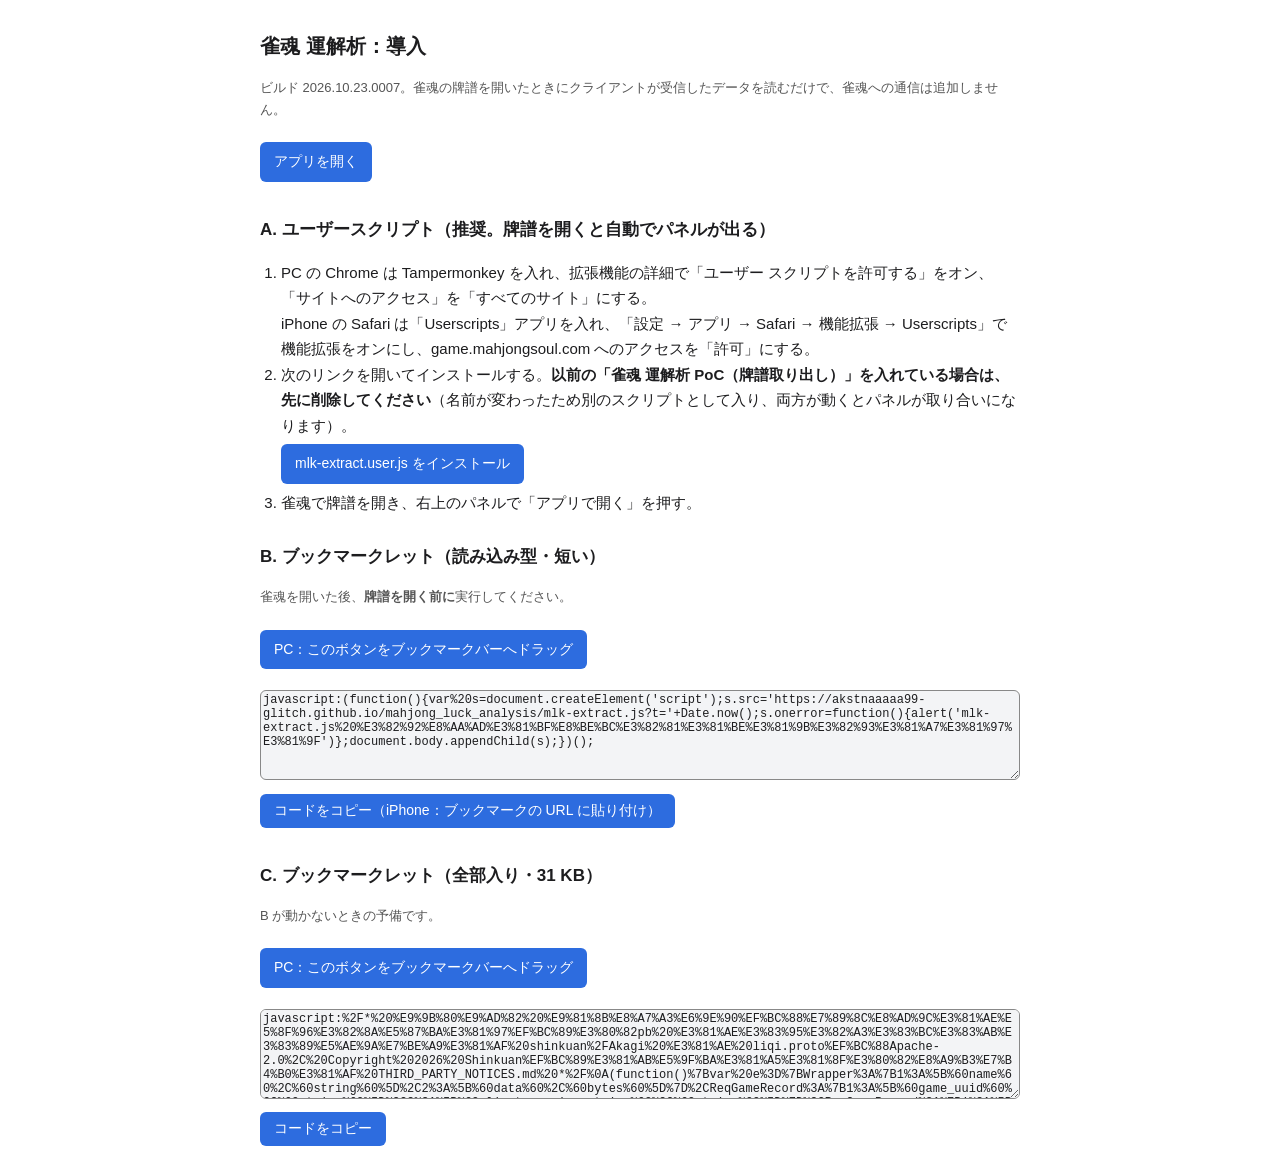
==== commit eb069fc3: "アプリとユーザースクリプトを更新（ビルド 2026.10.23.0007）" ====
--- a/install.html
+++ b/install.html
@@ -13,7 +13,7 @@
 .muted{color:var(--muted);font-size:13px} ol{padding-left:1.4em}
 </style></head><body>
 <h1>雀魂 運解析：導入</h1>
-<p class="muted">ビルド 2026.10.23.0006。雀魂の牌譜を開いたときにクライアントが受信したデータを読むだけで、雀魂への通信は追加しません。</p>
+<p class="muted">ビルド 2026.10.23.0007。雀魂の牌譜を開いたときにクライアントが受信したデータを読むだけで、雀魂への通信は追加しません。</p>
 <p><a class="btn" href="https://akstnaaaaa99-glitch.github.io/mahjong_luck_analysis/app/">アプリを開く</a></p>
 
 <h2>A. ユーザースクリプト（推奨。牌譜を開くと自動でパネルが出る）</h2>
@@ -32,8 +32,8 @@
 
 <h2>C. ブックマークレット（全部入り・31 KB）</h2>
 <p class="muted">B が動かないときの予備です。</p>
-<p><a class="btn" href="javascript:%2F*%20%E9%9B%80%E9%AD%82%20%E9%81%8B%E8%A7%A3%E6%9E%90%EF%BC%88%E7%89%8C%E8%AD%9C%E3%81%AE%E5%8F%96%E3%82%8A%E5%87%BA%E3%81%97%EF%BC%89%E3%80%82pb%20%E3%81%AE%E3%83%95%E3%82%A3%E3%83%BC%E3%83%AB%E3%83%89%E5%AE%9A%E7%BE%A9%E3%81%AF%20shinkuan%2FAkagi%20%E3%81%AE%20liqi.proto%EF%BC%88Apache-2.0%2C%20Copyright%202026%20Shinkuan%EF%BC%89%E3%81%AB%E5%9F%BA%E3%81%A5%E3%81%8F%E3%80%82%E8%A9%B3%E7%B4%B0%E3%81%AF%20THIRD_PARTY_NOTICES.md%20*%2F%0A(function()%7Bvar%20e%3D%7BWrapper%3A%7B1%3A%5B%60name%60%2C%60string%60%5D%2C2%3A%5B%60data%60%2C%60bytes%60%5D%7D%2CReqGameRecord%3A%7B1%3A%5B%60game_uuid%60%2C%60string%60%5D%2C2%3A%5B%60client_version_string%60%2C%60string%60%5D%7D%2CResGameRecord%3A%7B1%3A%5B%60error%60%2C%60Error%60%5D%2C3%3A%5B%60head%60%2C%60RecordGame%60%5D%2C4%3A%5B%60data%60%2C%60bytes%60%5D%2C5%3A%5B%60data_url%60%2C%60string%60%5D%7D%2CError%3A%7B1%3A%5B%60code%60%2C%60uint32%60%5D%2C6%3A%5B%60message%60%2C%60string%60%5D%7D%2CRecordGame%3A%7B1%3A%5B%60uuid%60%2C%60string%60%5D%2C2%3A%5B%60start_time%60%2C%60uint32%60%5D%2C3%3A%5B%60end_time%60%2C%60uint32%60%5D%2C5%3A%5B%60config%60%2C%60GameConfig%60%5D%2C11%3A%5B%60accounts%60%2C%60AccountInfo%60%2C!0%5D%2C12%3A%5B%60result%60%2C%60GameEndResult%60%5D%2C13%3A%5B%60robots%60%2C%60AccountInfo%60%2C!0%5D%7D%2CAccountInfo%3A%7B1%3A%5B%60account_id%60%2C%60uint32%60%5D%2C2%3A%5B%60seat%60%2C%60uint32%60%5D%2C3%3A%5B%60nickname%60%2C%60string%60%5D%2C7%3A%5B%60level%60%2C%60AccountLevel%60%5D%7D%2CAccountLevel%3A%7B1%3A%5B%60id%60%2C%60uint32%60%5D%2C2%3A%5B%60score%60%2C%60uint32%60%5D%7D%2CGameConfig%3A%7B1%3A%5B%60category%60%2C%60uint32%60%5D%2C2%3A%5B%60mode%60%2C%60GameMode%60%5D%2C3%3A%5B%60meta%60%2C%60GameMetaData%60%5D%7D%2CGameMode%3A%7B1%3A%5B%60mode%60%2C%60uint32%60%5D%2C4%3A%5B%60ai%60%2C%60bool%60%5D%2C6%3A%5B%60detail_rule%60%2C%60GameDetailRule%60%5D%7D%2CGameMetaData%3A%7B1%3A%5B%60room_id%60%2C%60uint32%60%5D%2C2%3A%5B%60mode_id%60%2C%60uint32%60%5D%2C3%3A%5B%60contest_uid%60%2C%60uint32%60%5D%7D%2CGameDetailRule%3A%7B3%3A%5B%60dora_count%60%2C%60uint32%60%5D%2C5%3A%5B%60init_point%60%2C%60uint32%60%5D%7D%2CGameEndResult%3A%7B1%3A%5B%60players%60%2C%60PlayerItem%60%2C!0%5D%7D%2CPlayerItem%3A%7B1%3A%5B%60seat%60%2C%60uint32%60%5D%2C2%3A%5B%60total_point%60%2C%60int32%60%5D%2C3%3A%5B%60part_point_1%60%2C%60int32%60%5D%7D%2CGameDetailRecords%3A%7B1%3A%5B%60records%60%2C%60bytes%60%2C!0%5D%2C2%3A%5B%60version%60%2C%60uint32%60%5D%2C3%3A%5B%60actions%60%2C%60GameAction%60%2C!0%5D%7D%2CGameAction%3A%7B1%3A%5B%60passed%60%2C%60uint32%60%5D%2C2%3A%5B%60type%60%2C%60uint32%60%5D%2C3%3A%5B%60result%60%2C%60bytes%60%5D%7D%2CLiQiSuccess%3A%7B1%3A%5B%60seat%60%2C%60uint32%60%5D%2C2%3A%5B%60score%60%2C%60int32%60%5D%2C3%3A%5B%60liqibang%60%2C%60uint32%60%5D%2C4%3A%5B%60failed%60%2C%60bool%60%5D%7D%2CRecordNewRound%3A%7B1%3A%5B%60chang%60%2C%60uint32%60%5D%2C2%3A%5B%60ju%60%2C%60uint32%60%5D%2C3%3A%5B%60ben%60%2C%60uint32%60%5D%2C4%3A%5B%60dora%60%2C%60string%60%5D%2C5%3A%5B%60scores%60%2C%60int32%60%2C!0%5D%2C6%3A%5B%60liqibang%60%2C%60uint32%60%5D%2C7%3A%5B%60tiles0%60%2C%60string%60%2C!0%5D%2C8%3A%5B%60tiles1%60%2C%60string%60%2C!0%5D%2C9%3A%5B%60tiles2%60%2C%60string%60%2C!0%5D%2C10%3A%5B%60tiles3%60%2C%60string%60%2C!0%5D%2C13%3A%5B%60md5%60%2C%60string%60%5D%2C14%3A%5B%60paishan%60%2C%60string%60%5D%2C15%3A%5B%60left_tile_count%60%2C%60uint32%60%5D%2C16%3A%5B%60doras%60%2C%60string%60%2C!0%5D%2C22%3A%5B%60sha256%60%2C%60string%60%5D%2C24%3A%5B%60saltSha256%60%2C%60string%60%5D%2C25%3A%5B%60salt%60%2C%60string%60%5D%7D%2CRecordDealTile%3A%7B1%3A%5B%60seat%60%2C%60uint32%60%5D%2C2%3A%5B%60tile%60%2C%60string%60%5D%2C3%3A%5B%60left_tile_count%60%2C%60uint32%60%5D%2C5%3A%5B%60liqi%60%2C%60LiQiSuccess%60%5D%2C6%3A%5B%60doras%60%2C%60string%60%2C!0%5D%7D%2CRecordDiscardTile%3A%7B1%3A%5B%60seat%60%2C%60uint32%60%5D%2C2%3A%5B%60tile%60%2C%60string%60%5D%2C3%3A%5B%60is_liqi%60%2C%60bool%60%5D%2C5%3A%5B%60moqie%60%2C%60bool%60%5D%2C8%3A%5B%60doras%60%2C%60string%60%2C!0%5D%2C9%3A%5B%60is_wliqi%60%2C%60bool%60%5D%7D%2CRecordChiPengGang%3A%7B1%3A%5B%60seat%60%2C%60uint32%60%5D%2C2%3A%5B%60type%60%2C%60uint32%60%5D%2C3%3A%5B%60tiles%60%2C%60string%60%2C!0%5D%2C4%3A%5B%60froms%60%2C%60uint32%60%2C!0%5D%2C5%3A%5B%60liqi%60%2C%60LiQiSuccess%60%5D%7D%2CRecordAnGangAddGang%3A%7B1%3A%5B%60seat%60%2C%60uint32%60%5D%2C2%3A%5B%60type%60%2C%60uint32%60%5D%2C3%3A%5B%60tiles%60%2C%60string%60%5D%2C6%3A%5B%60doras%60%2C%60string%60%2C!0%5D%7D%2CRecordBaBei%3A%7B1%3A%5B%60seat%60%2C%60uint32%60%5D%2C6%3A%5B%60doras%60%2C%60string%60%2C!0%5D%2C8%3A%5B%60moqie%60%2C%60bool%60%5D%7D%2CRecordHule%3A%7B1%3A%5B%60hules%60%2C%60HuleInfo%60%2C!0%5D%2C2%3A%5B%60old_scores%60%2C%60int32%60%2C!0%5D%2C3%3A%5B%60delta_scores%60%2C%60int32%60%2C!0%5D%2C5%3A%5B%60scores%60%2C%60int32%60%2C!0%5D%2C7%3A%5B%60doras%60%2C%60string%60%2C!0%5D%2C9%3A%5B%60baopai%60%2C%60int32%60%5D%7D%2CHuleInfo%3A%7B1%3A%5B%60hand%60%2C%60string%60%2C!0%5D%2C2%3A%5B%60ming%60%2C%60string%60%2C!0%5D%2C3%3A%5B%60hu_tile%60%2C%60string%60%5D%2C4%3A%5B%60seat%60%2C%60uint32%60%5D%2C5%3A%5B%60zimo%60%2C%60bool%60%5D%2C6%3A%5B%60qinjia%60%2C%60bool%60%5D%2C7%3A%5B%60liqi%60%2C%60bool%60%5D%2C8%3A%5B%60doras%60%2C%60string%60%2C!0%5D%2C9%3A%5B%60li_doras%60%2C%60string%60%2C!0%5D%2C10%3A%5B%60yiman%60%2C%60bool%60%5D%2C11%3A%5B%60count%60%2C%60uint32%60%5D%2C12%3A%5B%60fans%60%2C%60FanInfo%60%2C!0%5D%2C13%3A%5B%60fu%60%2C%60uint32%60%5D%2C15%3A%5B%60point_rong%60%2C%60uint32%60%5D%2C16%3A%5B%60point_zimo_qin%60%2C%60uint32%60%5D%2C17%3A%5B%60point_zimo_xian%60%2C%60uint32%60%5D%2C19%3A%5B%60point_sum%60%2C%60uint32%60%5D%2C21%3A%5B%60baopai%60%2C%60uint32%60%5D%2C22%3A%5B%60baopai_seats%60%2C%60uint32%60%2C!0%5D%7D%2CFanInfo%3A%7B1%3A%5B%60name%60%2C%60string%60%5D%2C2%3A%5B%60val%60%2C%60uint32%60%5D%2C3%3A%5B%60id%60%2C%60uint32%60%5D%7D%2CRecordNoTile%3A%7B1%3A%5B%60liujumanguan%60%2C%60bool%60%5D%2C2%3A%5B%60players%60%2C%60NoTilePlayerInfo%60%2C!0%5D%2C3%3A%5B%60scores%60%2C%60NoTileScoreInfo%60%2C!0%5D%7D%2CNoTilePlayerInfo%3A%7B3%3A%5B%60tingpai%60%2C%60bool%60%5D%2C4%3A%5B%60hand%60%2C%60string%60%2C!0%5D%7D%2CNoTileScoreInfo%3A%7B1%3A%5B%60seat%60%2C%60uint32%60%5D%2C2%3A%5B%60old_scores%60%2C%60int32%60%2C!0%5D%2C3%3A%5B%60delta_scores%60%2C%60int32%60%2C!0%5D%7D%2CRecordLiuJu%3A%7B1%3A%5B%60type%60%2C%60uint32%60%5D%2C3%3A%5B%60seat%60%2C%60uint32%60%5D%2C4%3A%5B%60tiles%60%2C%60string%60%2C!0%5D%2C5%3A%5B%60liqi%60%2C%60LiQiSuccess%60%5D%7D%7D%2Ct%3Dnew%20Set(%5B%60string%60%2C%60bytes%60%2C%60uint32%60%2C%60int32%60%2C%60bool%60%5D)%2Cn%3Dnew%20TextDecoder(%60utf-8%60)%2Cr%3Dclass%7Bconstructor(e)%7Bthis.buf%3De%2Cthis.pos%3D0%7Dvarint()%7Blet%20e%3D0%2Ct%3D0%2Cn%3D0%2Cr%3Bdo%7Bif(this.pos%3E%3Dthis.buf.length)throw%20Error(%60varint%20%E3%81%8C%E9%80%94%E4%B8%AD%E3%81%A7%E7%B5%82%E3%82%8F%E3%81%A3%E3%81%A6%E3%81%84%E3%82%8B%60)%3Bif(r%3Dthis.buf%5Bthis.pos%2B%2B%5D%2Cn%3C28%3Fe%7C%3D(r%26127)%3C%3Cn%3An%3D%3D%3D28%3F(e%7C%3D(r%2615)%3C%3C28%2Ct%7C%3D(r%26127)%3E%3E%3E4)%3At%7C%3D(r%26127)%3C%3Cn-32%2Cn%2B%3D7%2Cn%3E70)throw%20Error(%60varint%20%E3%81%8C%E9%95%B7%E3%81%99%E3%81%8E%E3%82%8B%60)%7Dwhile(r%26128)%3Breturn%7Blo%3Ae%3E%3E%3E0%2Chi%3At%3E%3E%3E0%7D%7Dbytes()%7Blet%20e%3Dthis.varint().lo%3Bif(this.pos%2Be%3Ethis.buf.length)throw%20Error(%60%E9%95%B7%E3%81%95%E4%BB%98%E3%81%8D%E3%83%95%E3%82%A3%E3%83%BC%E3%83%AB%E3%83%89%E3%81%8C%E3%83%87%E3%83%BC%E3%82%BF%E6%9C%AB%E5%B0%BE%E3%82%92%E8%B6%85%E3%81%88%E3%81%A6%E3%81%84%E3%82%8B%60)%3Blet%20t%3Dthis.buf.subarray(this.pos%2Cthis.pos%2Be)%3Breturn%20this.pos%2B%3De%2Ct%7Dskip(e)%7Bif(e%3D%3D%3D0)this.varint()%3Belse%20if(e%3D%3D%3D1)this.pos%2B%3D8%3Belse%20if(e%3D%3D%3D2)this.bytes()%3Belse%20if(e%3D%3D%3D5)this.pos%2B%3D4%3Belse%20throw%20Error(%60%E6%9C%AA%E5%AF%BE%E5%BF%9C%E3%81%AE%20wire%20type%3A%20%24%7Be%7D%60)%7D%7D%3Bfunction%20i(e%2Ct)%7Bif(e%3D%3D%3D%60uint32%60)return%20t.lo%3Bif(e%3D%3D%3D%60int32%60)return%20t.lo%7C0%3Bif(e%3D%3D%3D%60bool%60)return%20t.lo!%3D%3D0%3Bthrow%20Error(%60varint%20%E3%81%A7%E8%AA%AD%E3%82%81%E3%81%AA%E3%81%84%E5%9E%8B%3A%20%24%7Be%7D%60)%7Dfunction%20a(e)%7Blet%20n%3D%7B%7D%3Bfor(let%20r%20of%20Object.values(e))%7Blet%5Be%2Ci%2Ca%5D%3Dr%3Bn%5Be%5D%3Da%3F%5B%5D%3Ai%3D%3D%3D%60string%60%3F%60%60%3Ai%3D%3D%3D%60bytes%60%3Fnew%20Uint8Array%3Ai%3D%3D%3D%60bool%60%3F!1%3At.has(i)%3F0%3Anull%7Dreturn%20n%7Dfunction%20o(s%2Cc)%7Blet%20l%3De%5Bs%5D%3Bif(!l)throw%20Error(%60%E6%9C%AA%E5%AE%9A%E7%BE%A9%E3%81%AE%E3%83%A1%E3%83%83%E3%82%BB%E3%83%BC%E3%82%B8%3A%20%24%7Bs%7D%60)%3Blet%20u%3Dnew%20r(c)%2Cd%3Da(l)%3Bfor(%3Bu.pos%3Cc.length%3B)%7Blet%20e%3Du.varint().lo%2Ca%3De%3E%3E%3E3%2Cs%3De%267%2Cc%3Dl%5Ba%5D%3Bif(!c)%7Bu.skip(s)%3Bcontinue%7Dlet%5Bf%2Cp%2Cm%5D%3Dc%2Ch%3Bif(p%3D%3D%3D%60string%60)h%3Dn.decode(u.bytes())%3Belse%20if(p%3D%3D%3D%60bytes%60)h%3Du.bytes()%3Belse%20if(t.has(p))%7Bif(s%3D%3D%3D2%26%26m)%7Blet%20e%3Dnew%20r(u.bytes())%3Bfor(%3Be.pos%3Ce.buf.length%3B)d%5Bf%5D.push(i(p%2Ce.varint()))%3Bcontinue%7Dh%3Di(p%2Cu.varint())%7Delse%20h%3Do(p%2Cu.bytes())%3Bm%3Fd%5Bf%5D.push(h)%3Ad%5Bf%5D%3Dh%7Dreturn%20d%7Dvar%20s%3D%5B132%2C94%2C78%2C66%2C57%2C162%2C31%2C96%2C28%5D%3Bfunction%20c(e)%7Blet%20t%3Dnew%20Uint8Array(e.length)%2Cn%3D23%5Ee.length%3Bfor(let%20r%3D0%3Br%3Ce.length%3Br%2B%2B)t%5Br%5D%3De%5Br%5D%5En%2B5*r%2Bs%5Br%259%5D%26255%3Breturn%20t%7Dfunction%20l(t%2Cn)%7Blet%20r%3Do(%60Wrapper%60%2Ct)%2Ci%3DString(r.name).replace(%2F%5E%5C.lq%5C.%2F%2C%60%60)%3Bif(!e%5Bi%5D)return%20n.push(%60%E6%9C%AA%E5%AF%BE%E5%BF%9C%E3%81%AE%E3%83%AC%E3%82%B3%E3%83%BC%E3%83%89%E5%9E%8B%3A%20%24%7Br.name%7D%60)%2C%7B_type%3Ai%7D%3Blet%20a%3Btry%7Ba%3Do(i%2Cr.data)%7Dcatch%7Ba%3Do(i%2Cc(r.data))%2Cn.push(%60XOR%20%E3%82%92%E5%A4%96%E3%81%97%E3%81%A6%E8%A7%A3%E8%AA%AD%E3%81%97%E3%81%9F%3A%20%24%7Bi%7D%60)%7Dreturn%20a._type%3Di%2Ca%7Dfunction%20u(e)%7Blet%20t%3D%5B%5D%2Cn%3Do(%60ResGameRecord%60%2Ce)%3Bif(n.error%26%26n.error.code)throw%20Error(%60%E9%9B%80%E9%AD%82%E3%81%8C%E3%82%A8%E3%83%A9%E3%83%BC%E3%82%92%E8%BF%94%E3%81%97%E3%81%9F%3A%20code%3D%24%7Bn.error.code%7D%60)%3Bif(!n.head)throw%20Error(%60%E7%89%8C%E8%AD%9C%E3%81%AE%E3%83%98%E3%83%83%E3%83%80%E3%81%8C%E3%81%AA%E3%81%84%60)%3Bif(!n.data.length)throw%20Error(n.data_url%3F%60%E5%8F%A4%E3%81%84%E5%BD%A2%E5%BC%8F%E3%81%AE%E7%89%8C%E8%AD%9C%EF%BC%88data_url%EF%BC%89%E3%81%AB%E3%81%AF%E5%AF%BE%E5%BF%9C%E3%81%97%E3%81%A6%E3%81%84%E3%81%AA%E3%81%84%60%3A%60%E7%89%8C%E8%AD%9C%E3%81%AE%E6%9C%AC%E4%BD%93%E3%81%8C%E7%A9%BA%60)%3Blet%20r%3Do(%60GameDetailRecords%60%2Co(%60Wrapper%60%2Cn.data).data)%2Ci%3Dr.version%3C210715%26%26r.records.length%3Fr.records%3Ar.actions.filter(e%3D%3Ee.result.length).map(e%3D%3Ee.result)%3Breturn%7Bhead%3An.head%2Cversion%3Ar.version%2Crecords%3Ai.map(e%3D%3El(e%2Ct))%2Cwarnings%3At%7D%7Dvar%20d%3D%7BNOTIFY%3A1%2CREQUEST%3A2%2CRESPONSE%3A3%7D%3Bfunction%20f(e)%7Bif(!e%7C%7Ce.length%3C1)return%20null%3Blet%20t%3De%5B0%5D%3Breturn%20t%3D%3D%3Dd.NOTIFY%3F%7Bkind%3At%2Cindex%3Anull%2Cbody%3Ae.subarray(1)%7D%3A(t%3D%3D%3Dd.REQUEST%7C%7Ct%3D%3D%3Dd.RESPONSE)%26%26e.length%3E%3D3%3F%7Bkind%3At%2Cindex%3Ae%5B1%5D%7Ce%5B2%5D%3C%3C8%2Cbody%3Ae.subarray(3)%7D%3Anull%7Dvar%20p%3D%60__mlkCapture%60%2Cm%3D%60.lq.Lobby.fetchGameRecord%60%3Bfunction%20h(e)%7Breturn%20e%20instanceof%20ArrayBuffer%3Fnew%20Uint8Array(e)%3AArrayBuffer.isView(e)%3Fnew%20Uint8Array(e.buffer%2Ce.byteOffset%2Ce.byteLength)%3Anull%7Dfunction%20g(e%2Ct%2Cn)%7Be.push(t)%2Ce.length%3En%26%26e.shift()%7Dfunction%20_()%7Blet%20e%3DglobalThis%2Ct%3De%5Bp%5D%3Bif(t)return%20t%3Blet%20n%3D%7BinstalledAt%3Anew%20Date().toISOString()%2Csockets%3A0%2CframesSent%3A0%2CframesReceived%3A0%2CrecentMethods%3A%5B%5D%2Crecords%3A%5B%5D%2Cerrors%3A%5B%5D%2Clisteners%3A%5B%5D%2ConRecord(e)%7Bn.listeners.push(e)%7D%2Clatest()%7Breturn%20n.records%5Bn.records.length-1%5D%3F%3Fnull%7D%7D%2Cr%3D(e%2Ct)%3D%3E%7Blet%20r%3Dh(t)%3Bif(!r)return%3Bn.framesSent%2B%2B%3Blet%20i%3Df(r)%3Bif(!i%7C%7Ci.kind!%3D%3Dd.REQUEST%7C%7Ci.index%3D%3D%3Dnull)return%3Blet%20a%3Do(%60Wrapper%60%2Ci.body)%3Bif(g(n.recentMethods%2Ca.name%2C20)%2Ca.name!%3D%3Dm)return%3Blet%20s%3Do(%60ReqGameRecord%60%2Ca.data)%3Be.__mlkPending%3De.__mlkPending%3F%3F%7B%7D%2Ce.__mlkPending%5Bi.index%5D%3Ds.game_uuid%7D%2Ci%3D(e%2Ct)%3D%3E%7Blet%20r%3Dh(t)%3Bif(!r)return%3Bn.framesReceived%2B%2B%3Blet%20i%3Df(r)%3Bif(!i%7C%7Ci.kind!%3D%3Dd.RESPONSE%7C%7Ci.index%3D%3D%3Dnull)return%3Blet%20a%3De.__mlkPending%3Bif(!a%7C%7C!(i.index%20in%20a))return%3Blet%20s%3Da%5Bi.index%5D%3Bdelete%20a%5Bi.index%5D%3Blet%20c%3Do(%60Wrapper%60%2Ci.body)%2Cl%3D%7Buuid%3As%2CcapturedAt%3Anew%20Date().toISOString()%2Cbytes%3Anew%20Uint8Array(c.data)%7D%3Bn.records.push(l)%3Bfor(let%20e%20of%20n.listeners)try%7Be(l)%7Dcatch%7B%7D%7D%2Ca%3De%3D%3E(...t)%3D%3E%7Btry%7Be(...t)%7Dcatch(e)%7Bg(n.errors%2CString(e%3F.message%3F%3Fe)%2C20)%7D%7D%2Cs%3Da(r)%2Cc%3Da(i)%2Cl%3DWebSocket.prototype%2Cu%3Dl.send%3Breturn%20l.send%3Dfunction(e)%7Breturn%20this.__mlkHooked%7C%7C(this.__mlkHooked%3D!0%2Cn.sockets%2B%2B%2Cthis.addEventListener(%60message%60%2Ce%3D%3Ec(this%2Ce.data)))%2Cs(this%2Ce)%2Cu.call(this%2Ce)%7D%2Ce%5Bp%5D%3Dn%2Cn%7Dvar%20v%3D60%3Bfunction%20y(e)%7Blet%20t%3DparseInt(e.charAt(0)%2C10)%2Cn%3D%7Bm%3A1%2Cp%3A2%2Cs%3A3%2Cz%3A4%7D%5Be.charAt(1)%5D%3Bif(Number.isNaN(t)%7C%7C!n)throw%20Error(%60%E4%B8%8D%E6%98%8E%E3%81%AA%E7%89%8C%3A%20%24%7Be%7D%60)%3Breturn%20t%3D%3D%3D0%3F50%2Bn%3An*10%2Bt%7Dvar%20b%3De%3D%3Ee%3E50%3F(e-50)*10%2B5%3Ae%3Bfunction%20x(e%2Ct%2Cn%2Cr)%7Blet%20i%3De.indexOf(t)%3Bi%3C0%3Fn.push(%60%24%7Br%7D%3A%20%E6%89%8B%E7%89%8C%E3%81%AB%20%24%7Bt%7D%20%E3%81%8C%E3%81%AA%E3%81%84%60)%3Ae.splice(i%2C1)%7Dvar%20S%3D(e%2Ct)%3D%3E(e-t%2B4)%254%3Bfunction%20C(e)%7Blet%20t%3Breturn%20t%3De.zimo%3Fe.qinjia%3F%60%24%7Be.point_zimo_xian%7D%E7%82%B9%E2%88%80%60%3A%60%24%7Be.point_zimo_xian%7D-%24%7Be.point_zimo_qin%7D%E7%82%B9%60%3A%60%24%7Be.point_rong%7D%E7%82%B9%60%2Ce.yiman%3F%60%E5%BD%B9%E6%BA%80%24%7Bt%7D%60%3Ae.count%3E%3D13%3F%60%E6%95%B0%E3%81%88%E5%BD%B9%E6%BA%80%24%7Bt%7D%60%3Ae.count%3E%3D11%3F%60%E4%B8%89%E5%80%8D%E6%BA%80%24%7Bt%7D%60%3Ae.count%3E%3D8%3F%60%E5%80%8D%E6%BA%80%24%7Bt%7D%60%3Ae.count%3E%3D6%3F%60%E8%B7%B3%E6%BA%80%24%7Bt%7D%60%3Ae.count%3E%3D5%7C%7Ce.count%3E%3D4%26%26e.fu%3E%3D40%7C%7Ce.count%3E%3D3%26%26e.fu%3E%3D70%3F%60%E6%BA%80%E8%B2%AB%24%7Bt%7D%60%3A%60%24%7Be.fu%7D%E7%AC%A6%24%7Be.count%7D%E9%A3%9C%24%7Bt%7D%60%7Dfunction%20w(e)%7Breturn%20e.fans.map(t%3D%3E%60%24%7Bt.name%7C%7C%60%E5%BD%B9ID%24%7Bt.id%7D%60%7D(%24%7Be.yiman%3F%60%E5%BD%B9%E6%BA%80%60%3A%60%24%7Bt.val%7D%E9%A3%9C%60%7D)%60)%7Dfunction%20T(e%2Ct)%7Blet%20n%3D%5B%60%E5%92%8C%E4%BA%86%60%5D%2Cr%3Dt.lastActorSeat%2Ci%3De.hules%2Ca%3D%5B...i%5D.sort((e%2Ct)%3D%3ES(e.seat%2Cr)-S(t.seat%2Cr))%5B0%5D%3Bfor(let%20o%20of%20i)%7Blet%20s%3D%5B0%2C0%2C0%2C0%5D%3Bif(i.length%3D%3D%3D1%26%26e.delta_scores.length%3D%3D%3D4)s%3D%5B...e.delta_scores%5D%3Belse%7Blet%20e%3Do%3D%3D%3Da%2Cn%3De%3Ft.honba%3A0%2Ci%3De%3F(t.kyotaku%2Bt.riichiThisRound)*1e3%3A0%3Bif(o.zimo)for(let%20e%3D0%3Be%3C4%3Be%2B%2B)%7Bif(e%3D%3D%3Do.seat)continue%3Blet%20r%3D(e%3D%3D%3Dt.dealer%3Fo.point_zimo_qin%3Ao.point_zimo_xian)%2Bn*100%3Bo.qinjia%26%26(r%3Do.point_zimo_xian%2Bn*100)%2Cs%5Be%5D-%3Dr%2Cs%5Bo.seat%5D%2B%3Dr%7Delse%20s%5Br%5D-%3Do.point_rong%2Bn*300%2Cs%5Bo.seat%5D%2B%3Do.point_rong%2Bn*300%3Bs%5Bo.seat%5D%2B%3Di%7Dn.push(s%2C%5Bo.seat%2Co.zimo%3Fo.seat%3Ar%2Co.seat%2CC(o)%2C...w(o)%5D)%7Dreturn%20n%7Dvar%20E%3D%7B1%3A%60%E4%B9%9D%E7%A8%AE%E4%B9%9D%E7%89%8C%60%2C2%3A%60%E5%9B%9B%E9%A2%A8%E9%80%A3%E6%89%93%60%2C3%3A%60%E5%9B%9B%E6%A7%93%E6%95%A3%E4%BA%86%60%2C4%3A%60%E5%9B%9B%E5%AE%B6%E7%AB%8B%E7%9B%B4%60%2C5%3A%60%E4%B8%89%E5%AE%B6%E5%92%8C%E4%BA%86%60%7D%3Bfunction%20D(e)%7Blet%20t%3D%7Bround%3A%5Be.chang*4%2Be.ju%2Ce.ben%2Ce.liqibang%5D%2Chonba%3Ae.ben%2Ckyotaku%3Ae.liqibang%2Cdealer%3Ae.ju%2Cscores%3Ae.scores.slice(0%2C4)%2Cdoras%3A(e.doras.length%3Fe.doras%3Ae.dora%3F%5Be.dora%5D%3A%5B%5D).map(y)%2Chaipai%3A%5B%5D%2Cdraws%3A%5B%5B%5D%2C%5B%5D%2C%5B%5D%2C%5B%5D%5D%2Cdiscards%3A%5B%5B%5D%2C%5B%5D%2C%5B%5D%2C%5B%5D%5D%2Chands%3A%5B%5D%2ClastDrawn%3A%5Bnull%2Cnull%2Cnull%2Cnull%5D%2ClastActorSeat%3Ae.ju%2CriichiThisRound%3A0%2Cpaishan%3Ae.paishan%7C%7Cnull%2Cmd5%3Ae.md5%7C%7Cnull%2CpendingKans%3A%5B%5D%2CdoraReveals%3A%5B%5D%7D%3Bfor(let%20n%3D0%3Bn%3C4%3Bn%2B%2B)%7Blet%20r%3De%5B%60tiles%24%7Bn%7D%60%5D.map(y)%3Bif(n%3D%3D%3De.ju)%7Blet%20e%3Dr.pop()%3Bt.draws%5Bn%5D.push(e)%2Ct.lastDrawn%5Bn%5D%3De%2Ct.hands.push(%5B...r%2Ce%5D)%7Delse%20t.hands.push(%5B...r%5D)%3Bt.haipai.push(r)%7Dfor(%3Bt.scores.length%3C4%3B)t.scores.push(0)%3Breturn%20t%7Dfunction%20O(e%2Ct%2Cn%2Cr)%7Bif(!(!t%7C%7Ct.length%3C%3De.doras.length))%7Bfor(let%20i%3De.doras.length%3Bi%3Ct.length%3Bi%2B%2B)%7Blet%20t%3De.pendingKans.shift()%3Be.doraReveals.push(%7Bat%3An%2Cseat%3Ar%2Ckan%3At%3F.type%3F%3Fnull%2Ckan_seat%3At%3F.seat%3F%3Fnull%7D)%7De.doras%3Dt.map(y)%7D%7Dfunction%20k(e%2Ct)%7Bt%26%26!t.failed%26%26e.riichiThisRound%2B%2B%7Dfunction%20A(e%2Ct%2Cn)%7Blet%20r%3D%5Be.round%2Ce.scores%2Ce.doras%2Ct%5D%3Bfor(let%20t%3D0%3Bt%3C4%3Bt%2B%2B)r.push(e.haipai%5Bt%5D%2Ce.draws%5Bt%5D%2Ce.discards%5Bt%5D)%3Breturn%20r.push(n)%2Cr%7Dfunction%20j(e)%7Blet%20t%3De.head%2Cn%3D%5B...e.warnings%5D%2Cr%3D%5B%5D%2Ci%3D%5B%5D%2Ca%3D%5B%5D%2Co%3D%5B%5D%2Cs%3Dnull%2Cc%3D()%3D%3E%7Bif(!s)throw%20Error(%60%E5%B1%80%E3%81%AE%E9%96%8B%E5%A7%8B%E3%82%88%E3%82%8A%E5%89%8D%E3%81%AB%E3%83%AC%E3%82%B3%E3%83%BC%E3%83%89%E3%81%8C%E3%81%82%E3%82%8B%60)%3Breturn%20s%7D%3Be.records.forEach((e%2Ct)%3D%3E%7Blet%20l%3D%60%23%24%7Bt%7D%20%24%7Be._type%7D%60%3Bswitch(e._type)%7Bcase%60RecordNewRound%60%3As%3DD(e)%3Breturn%3Bcase%60RecordDealTile%60%3A%7Blet%20t%3Dc()%3Bk(t%2Ce.liqi)%2CO(t%2Ce.doras%2C%60draw%60%2Ce.seat)%3Blet%20n%3Dy(e.tile)%3Bt.draws%5Be.seat%5D.push(n)%2Ct.hands%5Be.seat%5D.push(n)%2Ct.lastDrawn%5Be.seat%5D%3Dn%3Breturn%7Dcase%60RecordDiscardTile%60%3A%7Blet%20t%3Dc()%2Cr%3Dy(e.tile)%2Ci%3De.moqie%26%26t.lastDrawn%5Be.seat%5D%3D%3D%3Dr%3Fv%3Ar%3B(e.is_liqi%7C%7Ce.is_wliqi)%26%26(i%3D%60r%24%7Bi%7D%60)%2Ct.discards%5Be.seat%5D.push(i)%2Cx(t.hands%5Be.seat%5D%2Cr%2Cn%2Cl)%2Ct.lastDrawn%5Be.seat%5D%3Dnull%2Ct.lastActorSeat%3De.seat%2CO(t%2Ce.doras%2C%60discard%60%2Ce.seat)%3Breturn%7Dcase%60RecordChiPengGang%60%3A%7Blet%20t%3Dc()%3Bk(t%2Ce.liqi)%3Blet%20r%3De.seat%2Ci%3De.tiles.map(y)%2Ca%3De.froms.findIndex(e%3D%3Ee!%3D%3Dr)%3Ba%3C0%26%26(n.push(%60%24%7Bl%7D%3A%20%E9%B3%B4%E3%81%84%E3%81%9F%E7%89%8C%E3%81%8C%E7%89%B9%E5%AE%9A%E3%81%A7%E3%81%8D%E3%81%AA%E3%81%84%60)%2Ca%3Di.length-1)%3Blet%20o%3Di%5Ba%5D%2Cs%3De.froms%5Ba%5D%2Cu%3Di.filter((e%2Ct)%3D%3Et!%3D%3Da)%3Bu.forEach(e%3D%3Ex(t.hands%5Br%5D%2Ce%2Cn%2Cl))%3Blet%20d%3Bif(e.type%3D%3D%3D0)d%3D%60c%24%7Bo%7D%24%7Bu.join(%60%60)%7D%60%3Belse%7Blet%20t%3DS(r%2Cs)%2Cn%3De.type%3D%3D%3D1%3Ft-1%3At%3D%3D%3D3%3F3%3At-1%2Ci%3Du.map(String)%3Bi.splice(n%2C0%2C%60%24%7Be.type%3D%3D%3D1%3F%60p%60%3A%60m%60%7D%24%7Bo%7D%60)%2Cd%3Di.join(%60%60)%7Dt.draws%5Br%5D.push(d)%2Ct.lastDrawn%5Br%5D%3Dnull%2Ce.type%3D%3D%3D2%26%26(t.discards%5Br%5D.push(0)%2Ct.pendingKans.push(%7Btype%3A%60minkan%60%2Cseat%3Ar%7D))%3Breturn%7Dcase%60RecordAnGangAddGang%60%3A%7Blet%20t%3Dc()%2Cr%3De.seat%2Ci%3Dy(e.tiles)%3Bif(t.lastActorSeat%3Dr%2C(e.type%3D%3D%3D3%7C%7Ce.type%3D%3D%3D2)%26%26t.pendingKans.push(%7Btype%3Ae.type%3D%3D%3D3%3F%60ankan%60%3A%60kakan%60%2Cseat%3Ar%7D)%2Ce.type%3D%3D%3D3)%7Blet%20e%3Dt.hands%5Br%5D.filter(e%3D%3Eb(e)%3D%3D%3Db(i))%3Be.length!%3D%3D4%26%26n.push(%60%24%7Bl%7D%3A%20%E6%9A%97%E6%A7%93%E3%81%AE%E7%89%8C%E3%81%8C4%E6%9E%9A%E3%81%9D%E3%82%8D%E3%81%A3%E3%81%A6%E3%81%84%E3%81%AA%E3%81%84%EF%BC%88%24%7Be.length%7D%E6%9E%9A%EF%BC%89%60)%2Ce.sort((e%2Ct)%3D%3Ee-t)%2Ce.forEach(e%3D%3Ex(t.hands%5Br%5D%2Ce%2Cn%2Cl))%3Blet%20a%3De.pop()%3Bt.discards%5Br%5D.push(%60%24%7Be.join(%60%60)%7Da%24%7Ba%7D%60)%7Delse%20if(e.type%3D%3D%3D2)%7Blet%20e%3Dt.draws%5Br%5D.find(e%3D%3E%7Bif(typeof%20e!%3D%60string%60)return!1%3Blet%20t%3De.indexOf(%60p%60)%3Breturn%20t%3E%3D0%26%26b(parseInt(e.substr(t%2B1%2C2)%2C10))%3D%3D%3Db(i)%7D)%3Be%7C%7C(n.push(%60%24%7Bl%7D%3A%20%E5%8A%A0%E6%A7%93%E3%81%AE%E5%85%83%E3%81%AB%E3%81%AA%E3%82%8B%E3%83%9D%E3%83%B3%E3%81%8C%E3%81%AA%E3%81%84%60)%2Ce%3D%60p%24%7Bi%7D%24%7Bi%7D%24%7Bi%7D%60)%2Ct.discards%5Br%5D.push(e.replace(%60p%60%2C%60k%24%7Bi%7D%60))%2Cx(t.hands%5Br%5D%2Ci%2Cn%2Cl)%7Delse%20n.push(%60%24%7Bl%7D%3A%20%E6%9C%AA%E5%AF%BE%E5%BF%9C%E3%81%AE%E6%A7%93%E3%81%AE%E7%A8%AE%E9%A1%9E%20%24%7Be.type%7D%60)%3Bt.lastDrawn%5Br%5D%3Dnull%2CO(t%2Ce.doras%2Ce.type%3D%3D%3D3%3F%60ankan%60%3A%60kakan%60%2Cr)%3Breturn%7Dcase%60RecordBaBei%60%3An.push(%60%24%7Bl%7D%3A%20%E4%B8%89%E4%BA%BA%E9%BA%BB%E9%9B%80%E3%81%AE%E6%8A%9C%E3%81%8D%E3%83%89%E3%83%A9%E3%81%AF%E5%AF%BE%E8%B1%A1%E5%A4%96%60)%3Breturn%3Bcase%60RecordHule%60%3A%7Blet%20t%3Dc()%2Cn%3D%5B%5D%3Bfor(let%20t%20of%20e.hules)t.li_doras.length%3En.length%26%26(n%3Dt.li_doras.map(y))%3BO(t%2Ce.doras%2C%60hule%60%2Ct.lastActorSeat)%2Cr.push(A(t%2Cn%2CT(e%2Ct)))%2Ci.push(t.paishan)%2Ca.push(t.md5)%2Co.push(t.doraReveals)%3Breturn%7Dcase%60RecordNoTile%60%3A%7Blet%20t%3Dc()%2Cn%3D%5B0%2C0%2C0%2C0%5D%3Bfor(let%20t%20of%20e.scores)t.delta_scores.forEach((e%2Ct)%3D%3En%5Bt%5D%2B%3De)%3Blet%20s%3De.players.map(e%3D%3Ee.tingpai)%2Cl%3De.liujumanguan%3F%60%E6%B5%81%E3%81%97%E6%BA%80%E8%B2%AB%60%3As.length%3D%3D%3D4%26%26s.every(Boolean)%3F%60%E5%85%A8%E5%93%A1%E8%81%B4%E7%89%8C%60%3As.length%3D%3D%3D4%26%26!s.some(Boolean)%3F%60%E5%85%A8%E5%93%A1%E4%B8%8D%E8%81%B4%60%3A%60%E6%B5%81%E5%B1%80%60%3Br.push(A(t%2C%5B%5D%2C%5Bl%2Cn%5D))%2Ci.push(t.paishan)%2Ca.push(t.md5)%2Co.push(t.doraReveals)%3Breturn%7Dcase%60RecordLiuJu%60%3A%7Blet%20t%3Dc()%3Bk(t%2Ce.liqi)%3Blet%20s%3DE%5Be.type%5D%3Bs%7C%7C(n.push(%60%24%7Bl%7D%3A%20%E6%9C%AA%E7%9F%A5%E3%81%AE%E9%80%94%E4%B8%AD%E6%B5%81%E5%B1%80%20type%3D%24%7Be.type%7D%60)%2Cs%3D%60%E6%B5%81%E5%B1%80%60)%2Cr.push(A(t%2C%5B%5D%2C%5Bs%5D))%2Ci.push(t.paishan)%2Ca.push(t.md5)%2Co.push(t.doraReveals)%3Breturn%7Ddefault%3An.push(%60%24%7Bl%7D%3A%20%E5%A4%89%E6%8F%9B%E3%81%97%E3%81%AA%E3%81%84%E3%83%AC%E3%82%B3%E3%83%BC%E3%83%89%60)%7D%7D)%3Blet%20l%3D%5B%60%60%2C%60%60%2C%60%60%2C%60%60%5D%2Cu%3D%5B0%2C0%2C0%2C0%5D%3Bfor(let%20e%20of%5B...t.accounts%3F%3F%5B%5D%2C...t.robots%3F%3F%5B%5D%5D)l%5Be.seat%5D%3De.nickname%7C%7C%60AI%60%2Cu%5Be.seat%5D%3De.level%3Fe.level.score%3A0%3Blet%20d%3D%5B0%2C0%2C0%2C0%2C0%2C0%2C0%2C0%5D%3Bfor(let%20e%20of%20t.result%3F.players%3F%3F%5B%5D)d%5B2*e.seat%5D%3De.part_point_1%2Cd%5B2*e.seat%2B1%5D%3De.total_point%2F1e3%3Blet%20f%3Dt.config%3F.mode%3Ft.config.mode.mode%3A0%2Cp%3Dt.config%3F.meta%3F%3F%7B%7D%2Cm%3Df%3D%3D%3D1%7C%7Cf%3D%3D%3D11%3F%60%E6%9D%B1%60%3Af%3D%3D%3D2%7C%7Cf%3D%3D%3D12%3F%60%E5%8D%97%60%3A%60%60%2Ch%3D%60%E9%9B%80%E9%AD%82%24%7Bp.mode_id%3F%60%E6%AE%B5%E4%BD%8D%E6%88%A6%60%3Ap.room_id%3F%60%E5%8F%8B%E4%BA%BA%E6%88%A6%60%3Ap.contest_uid%3F%60%E5%A4%A7%E4%BC%9A%E6%88%A6%60%3A%60%60%7D%24%7Bm%7D%E5%96%B0%E8%B5%A4%60%3Breturn%7Btitle%3A%5Bh%2Cnew%20Date(t.end_time*1e3).toISOString()%5D%2Cname%3Al%2Crule%3A%7Bdisp%3Ah%2Caka53%3A1%2Caka52%3A1%2Caka51%3A1%7D%2Cratingc%3A%60PF4%60%2Clobby%3A0%2Cdan%3A%5B%60%60%2C%60%60%2C%60%60%2C%60%60%5D%2Crate%3Au%2Csx%3A%5B%60C%60%2C%60C%60%2C%60C%60%2C%60C%60%5D%2Csc%3Ad%2Cref%3At.uuid%2Clog%3Ar%2Cmlk%3A%7Bversion%3A1%2Csource%3A%60majsoul%60%2Crecord_version%3Ae.version%2Cgame_mode%3Af%2Cmode_id%3Ap.mode_id%7C%7C0%2Cstart_time%3At.start_time%2Cend_time%3At.end_time%2Cpaishan%3Ai%2Cmd5%3Aa%2Cwarnings%3An%2Cdora_reveals%3Ao%7D%7D%7Dfunction%20M(e)%7Blet%7Bmlk%3At%2C...n%7D%3De%3Breturn%20n%7Dvar%20N%3D%60mlk-panel%60%2CP%3Dnull%3Bfunction%20F(e%2Ct%3D%7B%7D%2Cn%3D%5B%5D)%7Blet%20r%3Ddocument.createElement(e)%3Bfor(let%5Be%2Cn%5Dof%20Object.entries(t))e%3D%3D%3D%60style%60%3Fr.style.cssText%3Dn%3Ar.setAttribute(e%2Cn)%3Bfor(let%20e%20of%20n)r.append(e)%3Breturn%20r%7Dvar%20I%3D%60display%3Ablock%3Bwidth%3A100%25%3Bmargin%3A4px%200%3Bpadding%3A8px%3Bfont-size%3A14px%3Bborder%3A0%3Bborder-radius%3A6px%3Bbackground%3A%232d6cdf%3Bcolor%3A%23fff%3Bcursor%3Apointer%3Btext-align%3Aleft%60%2CL%3DI.replace(%60%232d6cdf%60%2C%60%233a3f4b%60)%3Bfunction%20R(e%2Ct%2Cn%3DI%2Cr%3D!1)%7Blet%20i%3DF(%60button%60%2C%7Bstyle%3An%2B(r%3F%60%3Bopacity%3A.5%3Bcursor%3Adefault%60%3A%60%60)%7D%2C%5Be%5D)%3Breturn%20i.disabled%3Dr%2Ci.addEventListener(%60click%60%2Ce%3D%3E%7Be.stopPropagation()%2Ct()%7D)%2Ci%7Dfunction%20z(e)%7Blet%20t%3Ddocument.getElementById(%60%24%7BN%7D-msg%60)%3Bt%26%26(t.textContent%3De)%7Dfunction%20B(e)%7Blet%20t%3D%60%60%3Bfor(let%20n%3D0%3Bn%3Ce.length%3Bn%2B%3D32768)t%2B%3DString.fromCharCode(...e.subarray(n%2Cn%2B32768))%3Breturn%20btoa(t)%7Dfunction%20V(e)%7Breturn%20B(e).replace(%2F%5C%2B%2Fg%2C%60-%60).replace(%2F%5C%2F%2Fg%2C%60_%60).replace(%2F%3D%2B%24%2F%2C%60%60)%7Dasync%20function%20H(e)%7Bif(typeof%20CompressionStream%3E%60u%60)return%60https%3A%2F%2Fakstnaaaaa99-glitch.github.io%2Fmahjong_luck_analysis%2Fapp%2F%23json%3D%24%7BencodeURIComponent(e)%7D%60%3Blet%20t%3Dnew%20Blob(%5Be%5D).stream().pipeThrough(new%20CompressionStream(%60deflate-raw%60))%3Breturn%60https%3A%2F%2Fakstnaaaaa99-glitch.github.io%2Fmahjong_luck_analysis%2Fapp%2F%23z%3D%24%7BV(new%20Uint8Array(await%20new%20Response(t).arrayBuffer()))%7D%60%7Dfunction%20U(e%2Ct)%7Blet%20n%3D()%3D%3E%7Blet%20n%3DF(%60textarea%60%2C%7Bstyle%3A%60position%3Afixed%3Bleft%3A-9999px%3Btop%3A0%60%7D)%3Bn.value%3De%2Cdocument.body.append(n)%2Cn.select()%3Blet%20r%3D!1%3Btry%7Br%3Ddocument.execCommand(%60copy%60)%7Dcatch%7Br%3D!1%7Dn.remove()%2Cz(r%3F%60%24%7Bt%7D%E3%82%92%E3%82%B3%E3%83%94%E3%83%BC%E3%81%97%E3%81%BE%E3%81%97%E3%81%9F%EF%BC%88%24%7Be.length%7D%E6%96%87%E5%AD%97%EF%BC%89%60%3A%60%E3%82%B3%E3%83%94%E3%83%BC%E3%81%AB%E5%A4%B1%E6%95%97%E3%81%97%E3%81%BE%E3%81%97%E3%81%9F%60)%7D%3Bnavigator.clipboard%3F.writeText%3Fnavigator.clipboard.writeText(e).then(()%3D%3Ez(%60%24%7Bt%7D%E3%82%92%E3%82%B3%E3%83%94%E3%83%BC%E3%81%97%E3%81%BE%E3%81%97%E3%81%9F%EF%BC%88%24%7Be.length%7D%E6%96%87%E5%AD%97%EF%BC%89%60)%2Cn)%3An()%7Dfunction%20W(e%2Ct)%7Blet%20n%3DURL.createObjectURL(new%20Blob(%5Bt%5D%2C%7Btype%3A%60application%2Fjson%60%7D))%2Cr%3DF(%60a%60%2C%7Bhref%3An%2Cdownload%3Ae%7D)%3Bdocument.body.append(r)%2Cr.click()%2Cr.remove()%2CsetTimeout(()%3D%3EURL.revokeObjectURL(n)%2C1e4)%2Cz(%60%24%7Be%7D%20%E3%82%92%E4%BF%9D%E5%AD%98%E3%81%97%E3%81%BE%E3%81%97%E3%81%9F%60)%7Dfunction%20G()%7Blet%20e%3DP%3F.tenhou%2Ct%3De%3Fnew%20Date(e.mlk.end_time*1e3)%3Anew%20Date%2Cn%3De%3D%3EString(e).padStart(2%2C%600%60)%3Breturn%60majsoul_%24%7Bt.getFullYear()%7D%24%7Bn(t.getMonth()%2B1)%7D%24%7Bn(t.getDate())%7D_%24%7Bn(t.getHours())%7D%24%7Bn(t.getMinutes())%7D%60%7Dfunction%20K(e)%7Blet%20t%3D%7B%7D%3Bfor(let%20e%20of%20P%3F.game%3F.records%3F%3F%5B%5D)t%5Be._type%5D%3D(t%5Be._type%5D%3F%3F0)%2B1%3Breturn%20JSON.stringify(%7Bbuild%3A%602026.10.23.0006%60%2CuserAgent%3Anavigator.userAgent%2Curl%3Alocation.href%2CinstalledAt%3Ae.installedAt%2Csockets%3Ae.sockets%2CframesSent%3Ae.framesSent%2CframesReceived%3Ae.framesReceived%2CrecentMethods%3Ae.recentMethods%2Cerrors%3Ae.errors%2CcapturedRecords%3Ae.records.map(e%3D%3E(%7Buuid%3Ae.uuid%2Cbytes%3Ae.bytes.length%7D))%2Cconversion%3AP%26%26%7Buuid%3AP.entry.uuid%2Cerror%3AP.error%2CrecordVersion%3AP.game%3F.version%2CrecordTypes%3At%2Ckyokus%3AP.tenhou%3F.log.length%2Cwarnings%3AP.tenhou%3F.mlk.warnings%7D%7D%2Cnull%2C2)%7Dfunction%20q()%7Bif(!P)return%60%E5%BE%85%E6%A9%9F%E4%B8%AD%EF%BC%9A%E9%9B%80%E9%AD%82%E3%81%AE%E7%89%8C%E8%AD%9C%E3%82%92%E9%96%8B%E3%81%84%E3%81%A6%E3%81%8F%E3%81%A0%E3%81%95%E3%81%84%E3%80%82%EF%BC%88%E3%81%99%E3%81%A7%E3%81%AB%E9%96%8B%E3%81%84%E3%81%A6%E3%81%84%E3%82%8B%E5%A0%B4%E5%90%88%E3%81%AF%E3%80%81%E4%B8%80%E5%BA%A6%E9%96%89%E3%81%98%E3%81%A6%E9%96%8B%E3%81%8D%E7%9B%B4%E3%81%97%E3%81%A6%E3%81%8F%E3%81%A0%E3%81%95%E3%81%84%EF%BC%89%60%3Bif(P.error)return%60%E5%8F%96%E5%BE%97%E3%81%AF%E3%81%A7%E3%81%8D%E3%81%BE%E3%81%97%E3%81%9F%E3%81%8C%E3%80%81%E5%A4%89%E6%8F%9B%E3%81%AB%E5%A4%B1%E6%95%97%E3%81%97%E3%81%BE%E3%81%97%E3%81%9F%EF%BC%9A%24%7BP.error%7D%60%3Blet%20e%3DP.tenhou%2Ct%3De.mlk.warnings.length%3Breturn%60%E5%8F%96%E5%BE%97%E3%81%97%E3%81%BE%E3%81%97%E3%81%9F%EF%BC%9A%24%7Be.log.length%7D%E5%B1%80%EF%BC%8F%24%7Be.name.join(%60%E3%83%BB%60)%7D%24%7Bt%3F%60%EF%BC%88%E8%AD%A6%E5%91%8A%20%24%7Bt%7D%20%E4%BB%B6%EF%BC%89%60%3A%60%60%7D%60%7Dfunction%20J(e)%7Bdocument.getElementById(N)%3F.remove()%3Blet%20t%3D%5BF(%60div%60%2C%7Bstyle%3A%60font-weight%3Abold%3Bmargin-bottom%3A4px%60%7D%2C%5B%60%E9%9B%80%E9%AD%82%20%E9%81%8B%E8%A7%A3%E6%9E%90%60%5D)%2CF(%60div%60%2C%7Bstyle%3A%60margin-bottom%3A6px%3Bline-height%3A1.4%60%7D%2C%5Bq()%5D)%5D%3Bif(P%3F.tenhou)%7Blet%20e%3DP.appUrl%3Bt.push(R(e%3F%60%E3%82%A2%E3%83%97%E3%83%AA%E3%81%A7%E9%96%8B%E3%81%8F%60%3A%60%E6%BA%96%E5%82%99%E4%B8%AD%E2%80%A6%60%2C()%3D%3E%7Be%26%26window.open(e%2C%60_blank%60)%7D%2CI%2C!e))%7Dlet%20n%3DF(%60details%60%2C%7Bstyle%3A%60margin-top%3A6px%60%7D%2C%5BF(%60summary%60%2C%7Bstyle%3A%60cursor%3Apointer%3Bcolor%3A%23bbb%60%7D%2C%5B%60%E3%81%9D%E3%81%AE%E4%BB%96%EF%BC%88%E7%A2%BA%E8%AA%8D%E3%83%BB%E4%B8%8D%E5%85%B7%E5%90%88%E8%AA%BF%E6%9F%BB%E7%94%A8%EF%BC%89%60%5D)%5D)%3Bif(P%3F.tenhou)%7Blet%20e%3DP.tenhou%3Bn.append(R(%60%E5%A4%A9%E9%B3%B3%E3%83%93%E3%83%A5%E3%83%BC%E3%82%A2%E3%81%A7%E9%96%8B%E3%81%8F%60%2C()%3D%3Ewindow.open(%60https%3A%2F%2Ftenhou.net%2F5%2F%23json%3D%24%7BencodeURIComponent(JSON.stringify(M(e)))%7D%60%2C%60_blank%60)%2CL)%2CR(%60%E5%A4%A9%E9%B3%B3JSON%E3%82%92%E3%82%B3%E3%83%94%E3%83%BC%60%2C()%3D%3EU(JSON.stringify(e)%2C%60%E5%A4%A9%E9%B3%B3JSON%60)%2CL)%2CR(%60%E5%A4%A9%E9%B3%B3JSON%E3%82%92%E4%BF%9D%E5%AD%98%60%2C()%3D%3EW(%60%24%7BG()%7D.tenhou.json%60%2CJSON.stringify(e))%2CL))%7Dif(P)%7Blet%20e%3DP.entry%3Bn.append(R(%60%E7%94%9F%E3%83%87%E3%83%BC%E3%82%BF%E3%82%92%E4%BF%9D%E5%AD%98%60%2C()%3D%3EW(%60%24%7BG()%7D.raw.json%60%2CJSON.stringify(%7Bbuild%3A%602026.10.23.0006%60%2Cuuid%3Ae.uuid%2CcapturedAt%3Ae.capturedAt%2CresGameRecordBase64%3AB(e.bytes)%7D))%2CL))%7Dn.append(R(%60%E8%A8%BA%E6%96%AD%E6%83%85%E5%A0%B1%E3%82%92%E3%82%B3%E3%83%94%E3%83%BC%60%2C()%3D%3EU(K(e)%2C%60%E8%A8%BA%E6%96%AD%E6%83%85%E5%A0%B1%60)%2CL))%2Ct.push(n)%2Ct.push(R(%60%E3%83%91%E3%83%8D%E3%83%AB%E3%82%92%E9%96%89%E3%81%98%E3%82%8B%60%2C()%3D%3Edocument.getElementById(N)%3F.remove()%2CL))%2Ct.push(F(%60div%60%2C%7Bid%3A%60%24%7BN%7D-msg%60%2Cstyle%3A%60margin-top%3A4px%3Bmin-height%3A1.2em%3Bcolor%3A%23ffd479%60%7D))%2Cdocument.body.append(F(%60div%60%2C%7Bid%3AN%2Cstyle%3A%60position%3Afixed%3Btop%3A8px%3Bright%3A8px%3Bz-index%3A2147483647%3Bwidth%3A260px%3Bmax-height%3A90vh%3Boverflow%3Aauto%3Bpadding%3A10px%3Bbackground%3Argba(20%2C20%2C30%2C.94)%3Bcolor%3A%23fff%3Bfont%3A13px%2F1.4%20sans-serif%3Bborder-radius%3A10px%3Bbox-shadow%3A0%204px%2016px%20rgba(0%2C0%2C0%2C.5)%60%7D%2Ct))%7Dfunction%20Y(e%2Ct)%7Blet%20n%3D%7Bentry%3At%2Cgame%3Anull%2Ctenhou%3Anull%2Cerror%3Anull%2CappUrl%3Anull%7D%3BP%3Dn%3Btry%7Bn.game%3Du(t.bytes)%2Cn.tenhou%3Dj(n.game)%2CH(JSON.stringify(n.tenhou)).then(t%3D%3E%7Bn.appUrl%3Dt%2CP%3D%3D%3Dn%26%26J(e)%7D%2Ct%3D%3E%7Bn.error%3D%60%E3%82%A2%E3%83%97%E3%83%AA%E7%94%A8%E3%81%AE%E3%83%87%E3%83%BC%E3%82%BF%E3%82%92%E4%BD%9C%E3%82%8C%E3%81%AA%E3%81%84%EF%BC%9A%24%7BString(t%3F.message%3F%3Ft)%7D%60%2CP%3D%3D%3Dn%26%26J(e)%7D)%7Dcatch(e)%7Bn.error%3DString(e%3F.message%3F%3Fe)%7DJ(e)%7Dfunction%20X(e)%7Blet%20t%3De%3Bt.__mlkPanelBound%7C%7C(t.__mlkPanelBound%3D!0%2Ce.onRecord(t%3D%3EY(e%2Ct)))%3Blet%20n%3De.latest()%3Bn%26%26(!P%7C%7CP.entry!%3D%3Dn)%3FY(e%2Cn)%3AJ(e)%7DX(_())%7D)()%3B%0A">PC：このボタンをブックマークバーへドラッグ</a></p>
-<textarea id="inline" readonly>javascript:%2F*%20%E9%9B%80%E9%AD%82%20%E9%81%8B%E8%A7%A3%E6%9E%90%EF%BC%88%E7%89%8C%E8%AD%9C%E3%81%AE%E5%8F%96%E3%82%8A%E5%87%BA%E3%81%97%EF%BC%89%E3%80%82pb%20%E3%81%AE%E3%83%95%E3%82%A3%E3%83%BC%E3%83%AB%E3%83%89%E5%AE%9A%E7%BE%A9%E3%81%AF%20shinkuan%2FAkagi%20%E3%81%AE%20liqi.proto%EF%BC%88Apache-2.0%2C%20Copyright%202026%20Shinkuan%EF%BC%89%E3%81%AB%E5%9F%BA%E3%81%A5%E3%81%8F%E3%80%82%E8%A9%B3%E7%B4%B0%E3%81%AF%20THIRD_PARTY_NOTICES.md%20*%2F%0A(function()%7Bvar%20e%3D%7BWrapper%3A%7B1%3A%5B%60name%60%2C%60string%60%5D%2C2%3A%5B%60data%60%2C%60bytes%60%5D%7D%2CReqGameRecord%3A%7B1%3A%5B%60game_uuid%60%2C%60string%60%5D%2C2%3A%5B%60client_version_string%60%2C%60string%60%5D%7D%2CResGameRecord%3A%7B1%3A%5B%60error%60%2C%60Error%60%5D%2C3%3A%5B%60head%60%2C%60RecordGame%60%5D%2C4%3A%5B%60data%60%2C%60bytes%60%5D%2C5%3A%5B%60data_url%60%2C%60string%60%5D%7D%2CError%3A%7B1%3A%5B%60code%60%2C%60uint32%60%5D%2C6%3A%5B%60message%60%2C%60string%60%5D%7D%2CRecordGame%3A%7B1%3A%5B%60uuid%60%2C%60string%60%5D%2C2%3A%5B%60start_time%60%2C%60uint32%60%5D%2C3%3A%5B%60end_time%60%2C%60uint32%60%5D%2C5%3A%5B%60config%60%2C%60GameConfig%60%5D%2C11%3A%5B%60accounts%60%2C%60AccountInfo%60%2C!0%5D%2C12%3A%5B%60result%60%2C%60GameEndResult%60%5D%2C13%3A%5B%60robots%60%2C%60AccountInfo%60%2C!0%5D%7D%2CAccountInfo%3A%7B1%3A%5B%60account_id%60%2C%60uint32%60%5D%2C2%3A%5B%60seat%60%2C%60uint32%60%5D%2C3%3A%5B%60nickname%60%2C%60string%60%5D%2C7%3A%5B%60level%60%2C%60AccountLevel%60%5D%7D%2CAccountLevel%3A%7B1%3A%5B%60id%60%2C%60uint32%60%5D%2C2%3A%5B%60score%60%2C%60uint32%60%5D%7D%2CGameConfig%3A%7B1%3A%5B%60category%60%2C%60uint32%60%5D%2C2%3A%5B%60mode%60%2C%60GameMode%60%5D%2C3%3A%5B%60meta%60%2C%60GameMetaData%60%5D%7D%2CGameMode%3A%7B1%3A%5B%60mode%60%2C%60uint32%60%5D%2C4%3A%5B%60ai%60%2C%60bool%60%5D%2C6%3A%5B%60detail_rule%60%2C%60GameDetailRule%60%5D%7D%2CGameMetaData%3A%7B1%3A%5B%60room_id%60%2C%60uint32%60%5D%2C2%3A%5B%60mode_id%60%2C%60uint32%60%5D%2C3%3A%5B%60contest_uid%60%2C%60uint32%60%5D%7D%2CGameDetailRule%3A%7B3%3A%5B%60dora_count%60%2C%60uint32%60%5D%2C5%3A%5B%60init_point%60%2C%60uint32%60%5D%7D%2CGameEndResult%3A%7B1%3A%5B%60players%60%2C%60PlayerItem%60%2C!0%5D%7D%2CPlayerItem%3A%7B1%3A%5B%60seat%60%2C%60uint32%60%5D%2C2%3A%5B%60total_point%60%2C%60int32%60%5D%2C3%3A%5B%60part_point_1%60%2C%60int32%60%5D%7D%2CGameDetailRecords%3A%7B1%3A%5B%60records%60%2C%60bytes%60%2C!0%5D%2C2%3A%5B%60version%60%2C%60uint32%60%5D%2C3%3A%5B%60actions%60%2C%60GameAction%60%2C!0%5D%7D%2CGameAction%3A%7B1%3A%5B%60passed%60%2C%60uint32%60%5D%2C2%3A%5B%60type%60%2C%60uint32%60%5D%2C3%3A%5B%60result%60%2C%60bytes%60%5D%7D%2CLiQiSuccess%3A%7B1%3A%5B%60seat%60%2C%60uint32%60%5D%2C2%3A%5B%60score%60%2C%60int32%60%5D%2C3%3A%5B%60liqibang%60%2C%60uint32%60%5D%2C4%3A%5B%60failed%60%2C%60bool%60%5D%7D%2CRecordNewRound%3A%7B1%3A%5B%60chang%60%2C%60uint32%60%5D%2C2%3A%5B%60ju%60%2C%60uint32%60%5D%2C3%3A%5B%60ben%60%2C%60uint32%60%5D%2C4%3A%5B%60dora%60%2C%60string%60%5D%2C5%3A%5B%60scores%60%2C%60int32%60%2C!0%5D%2C6%3A%5B%60liqibang%60%2C%60uint32%60%5D%2C7%3A%5B%60tiles0%60%2C%60string%60%2C!0%5D%2C8%3A%5B%60tiles1%60%2C%60string%60%2C!0%5D%2C9%3A%5B%60tiles2%60%2C%60string%60%2C!0%5D%2C10%3A%5B%60tiles3%60%2C%60string%60%2C!0%5D%2C13%3A%5B%60md5%60%2C%60string%60%5D%2C14%3A%5B%60paishan%60%2C%60string%60%5D%2C15%3A%5B%60left_tile_count%60%2C%60uint32%60%5D%2C16%3A%5B%60doras%60%2C%60string%60%2C!0%5D%2C22%3A%5B%60sha256%60%2C%60string%60%5D%2C24%3A%5B%60saltSha256%60%2C%60string%60%5D%2C25%3A%5B%60salt%60%2C%60string%60%5D%7D%2CRecordDealTile%3A%7B1%3A%5B%60seat%60%2C%60uint32%60%5D%2C2%3A%5B%60tile%60%2C%60string%60%5D%2C3%3A%5B%60left_tile_count%60%2C%60uint32%60%5D%2C5%3A%5B%60liqi%60%2C%60LiQiSuccess%60%5D%2C6%3A%5B%60doras%60%2C%60string%60%2C!0%5D%7D%2CRecordDiscardTile%3A%7B1%3A%5B%60seat%60%2C%60uint32%60%5D%2C2%3A%5B%60tile%60%2C%60string%60%5D%2C3%3A%5B%60is_liqi%60%2C%60bool%60%5D%2C5%3A%5B%60moqie%60%2C%60bool%60%5D%2C8%3A%5B%60doras%60%2C%60string%60%2C!0%5D%2C9%3A%5B%60is_wliqi%60%2C%60bool%60%5D%7D%2CRecordChiPengGang%3A%7B1%3A%5B%60seat%60%2C%60uint32%60%5D%2C2%3A%5B%60type%60%2C%60uint32%60%5D%2C3%3A%5B%60tiles%60%2C%60string%60%2C!0%5D%2C4%3A%5B%60froms%60%2C%60uint32%60%2C!0%5D%2C5%3A%5B%60liqi%60%2C%60LiQiSuccess%60%5D%7D%2CRecordAnGangAddGang%3A%7B1%3A%5B%60seat%60%2C%60uint32%60%5D%2C2%3A%5B%60type%60%2C%60uint32%60%5D%2C3%3A%5B%60tiles%60%2C%60string%60%5D%2C6%3A%5B%60doras%60%2C%60string%60%2C!0%5D%7D%2CRecordBaBei%3A%7B1%3A%5B%60seat%60%2C%60uint32%60%5D%2C6%3A%5B%60doras%60%2C%60string%60%2C!0%5D%2C8%3A%5B%60moqie%60%2C%60bool%60%5D%7D%2CRecordHule%3A%7B1%3A%5B%60hules%60%2C%60HuleInfo%60%2C!0%5D%2C2%3A%5B%60old_scores%60%2C%60int32%60%2C!0%5D%2C3%3A%5B%60delta_scores%60%2C%60int32%60%2C!0%5D%2C5%3A%5B%60scores%60%2C%60int32%60%2C!0%5D%2C7%3A%5B%60doras%60%2C%60string%60%2C!0%5D%2C9%3A%5B%60baopai%60%2C%60int32%60%5D%7D%2CHuleInfo%3A%7B1%3A%5B%60hand%60%2C%60string%60%2C!0%5D%2C2%3A%5B%60ming%60%2C%60string%60%2C!0%5D%2C3%3A%5B%60hu_tile%60%2C%60string%60%5D%2C4%3A%5B%60seat%60%2C%60uint32%60%5D%2C5%3A%5B%60zimo%60%2C%60bool%60%5D%2C6%3A%5B%60qinjia%60%2C%60bool%60%5D%2C7%3A%5B%60liqi%60%2C%60bool%60%5D%2C8%3A%5B%60doras%60%2C%60string%60%2C!0%5D%2C9%3A%5B%60li_doras%60%2C%60string%60%2C!0%5D%2C10%3A%5B%60yiman%60%2C%60bool%60%5D%2C11%3A%5B%60count%60%2C%60uint32%60%5D%2C12%3A%5B%60fans%60%2C%60FanInfo%60%2C!0%5D%2C13%3A%5B%60fu%60%2C%60uint32%60%5D%2C15%3A%5B%60point_rong%60%2C%60uint32%60%5D%2C16%3A%5B%60point_zimo_qin%60%2C%60uint32%60%5D%2C17%3A%5B%60point_zimo_xian%60%2C%60uint32%60%5D%2C19%3A%5B%60point_sum%60%2C%60uint32%60%5D%2C21%3A%5B%60baopai%60%2C%60uint32%60%5D%2C22%3A%5B%60baopai_seats%60%2C%60uint32%60%2C!0%5D%7D%2CFanInfo%3A%7B1%3A%5B%60name%60%2C%60string%60%5D%2C2%3A%5B%60val%60%2C%60uint32%60%5D%2C3%3A%5B%60id%60%2C%60uint32%60%5D%7D%2CRecordNoTile%3A%7B1%3A%5B%60liujumanguan%60%2C%60bool%60%5D%2C2%3A%5B%60players%60%2C%60NoTilePlayerInfo%60%2C!0%5D%2C3%3A%5B%60scores%60%2C%60NoTileScoreInfo%60%2C!0%5D%7D%2CNoTilePlayerInfo%3A%7B3%3A%5B%60tingpai%60%2C%60bool%60%5D%2C4%3A%5B%60hand%60%2C%60string%60%2C!0%5D%7D%2CNoTileScoreInfo%3A%7B1%3A%5B%60seat%60%2C%60uint32%60%5D%2C2%3A%5B%60old_scores%60%2C%60int32%60%2C!0%5D%2C3%3A%5B%60delta_scores%60%2C%60int32%60%2C!0%5D%7D%2CRecordLiuJu%3A%7B1%3A%5B%60type%60%2C%60uint32%60%5D%2C3%3A%5B%60seat%60%2C%60uint32%60%5D%2C4%3A%5B%60tiles%60%2C%60string%60%2C!0%5D%2C5%3A%5B%60liqi%60%2C%60LiQiSuccess%60%5D%7D%7D%2Ct%3Dnew%20Set(%5B%60string%60%2C%60bytes%60%2C%60uint32%60%2C%60int32%60%2C%60bool%60%5D)%2Cn%3Dnew%20TextDecoder(%60utf-8%60)%2Cr%3Dclass%7Bconstructor(e)%7Bthis.buf%3De%2Cthis.pos%3D0%7Dvarint()%7Blet%20e%3D0%2Ct%3D0%2Cn%3D0%2Cr%3Bdo%7Bif(this.pos%3E%3Dthis.buf.length)throw%20Error(%60varint%20%E3%81%8C%E9%80%94%E4%B8%AD%E3%81%A7%E7%B5%82%E3%82%8F%E3%81%A3%E3%81%A6%E3%81%84%E3%82%8B%60)%3Bif(r%3Dthis.buf%5Bthis.pos%2B%2B%5D%2Cn%3C28%3Fe%7C%3D(r%26127)%3C%3Cn%3An%3D%3D%3D28%3F(e%7C%3D(r%2615)%3C%3C28%2Ct%7C%3D(r%26127)%3E%3E%3E4)%3At%7C%3D(r%26127)%3C%3Cn-32%2Cn%2B%3D7%2Cn%3E70)throw%20Error(%60varint%20%E3%81%8C%E9%95%B7%E3%81%99%E3%81%8E%E3%82%8B%60)%7Dwhile(r%26128)%3Breturn%7Blo%3Ae%3E%3E%3E0%2Chi%3At%3E%3E%3E0%7D%7Dbytes()%7Blet%20e%3Dthis.varint().lo%3Bif(this.pos%2Be%3Ethis.buf.length)throw%20Error(%60%E9%95%B7%E3%81%95%E4%BB%98%E3%81%8D%E3%83%95%E3%82%A3%E3%83%BC%E3%83%AB%E3%83%89%E3%81%8C%E3%83%87%E3%83%BC%E3%82%BF%E6%9C%AB%E5%B0%BE%E3%82%92%E8%B6%85%E3%81%88%E3%81%A6%E3%81%84%E3%82%8B%60)%3Blet%20t%3Dthis.buf.subarray(this.pos%2Cthis.pos%2Be)%3Breturn%20this.pos%2B%3De%2Ct%7Dskip(e)%7Bif(e%3D%3D%3D0)this.varint()%3Belse%20if(e%3D%3D%3D1)this.pos%2B%3D8%3Belse%20if(e%3D%3D%3D2)this.bytes()%3Belse%20if(e%3D%3D%3D5)this.pos%2B%3D4%3Belse%20throw%20Error(%60%E6%9C%AA%E5%AF%BE%E5%BF%9C%E3%81%AE%20wire%20type%3A%20%24%7Be%7D%60)%7D%7D%3Bfunction%20i(e%2Ct)%7Bif(e%3D%3D%3D%60uint32%60)return%20t.lo%3Bif(e%3D%3D%3D%60int32%60)return%20t.lo%7C0%3Bif(e%3D%3D%3D%60bool%60)return%20t.lo!%3D%3D0%3Bthrow%20Error(%60varint%20%E3%81%A7%E8%AA%AD%E3%82%81%E3%81%AA%E3%81%84%E5%9E%8B%3A%20%24%7Be%7D%60)%7Dfunction%20a(e)%7Blet%20n%3D%7B%7D%3Bfor(let%20r%20of%20Object.values(e))%7Blet%5Be%2Ci%2Ca%5D%3Dr%3Bn%5Be%5D%3Da%3F%5B%5D%3Ai%3D%3D%3D%60string%60%3F%60%60%3Ai%3D%3D%3D%60bytes%60%3Fnew%20Uint8Array%3Ai%3D%3D%3D%60bool%60%3F!1%3At.has(i)%3F0%3Anull%7Dreturn%20n%7Dfunction%20o(s%2Cc)%7Blet%20l%3De%5Bs%5D%3Bif(!l)throw%20Error(%60%E6%9C%AA%E5%AE%9A%E7%BE%A9%E3%81%AE%E3%83%A1%E3%83%83%E3%82%BB%E3%83%BC%E3%82%B8%3A%20%24%7Bs%7D%60)%3Blet%20u%3Dnew%20r(c)%2Cd%3Da(l)%3Bfor(%3Bu.pos%3Cc.length%3B)%7Blet%20e%3Du.varint().lo%2Ca%3De%3E%3E%3E3%2Cs%3De%267%2Cc%3Dl%5Ba%5D%3Bif(!c)%7Bu.skip(s)%3Bcontinue%7Dlet%5Bf%2Cp%2Cm%5D%3Dc%2Ch%3Bif(p%3D%3D%3D%60string%60)h%3Dn.decode(u.bytes())%3Belse%20if(p%3D%3D%3D%60bytes%60)h%3Du.bytes()%3Belse%20if(t.has(p))%7Bif(s%3D%3D%3D2%26%26m)%7Blet%20e%3Dnew%20r(u.bytes())%3Bfor(%3Be.pos%3Ce.buf.length%3B)d%5Bf%5D.push(i(p%2Ce.varint()))%3Bcontinue%7Dh%3Di(p%2Cu.varint())%7Delse%20h%3Do(p%2Cu.bytes())%3Bm%3Fd%5Bf%5D.push(h)%3Ad%5Bf%5D%3Dh%7Dreturn%20d%7Dvar%20s%3D%5B132%2C94%2C78%2C66%2C57%2C162%2C31%2C96%2C28%5D%3Bfunction%20c(e)%7Blet%20t%3Dnew%20Uint8Array(e.length)%2Cn%3D23%5Ee.length%3Bfor(let%20r%3D0%3Br%3Ce.length%3Br%2B%2B)t%5Br%5D%3De%5Br%5D%5En%2B5*r%2Bs%5Br%259%5D%26255%3Breturn%20t%7Dfunction%20l(t%2Cn)%7Blet%20r%3Do(%60Wrapper%60%2Ct)%2Ci%3DString(r.name).replace(%2F%5E%5C.lq%5C.%2F%2C%60%60)%3Bif(!e%5Bi%5D)return%20n.push(%60%E6%9C%AA%E5%AF%BE%E5%BF%9C%E3%81%AE%E3%83%AC%E3%82%B3%E3%83%BC%E3%83%89%E5%9E%8B%3A%20%24%7Br.name%7D%60)%2C%7B_type%3Ai%7D%3Blet%20a%3Btry%7Ba%3Do(i%2Cr.data)%7Dcatch%7Ba%3Do(i%2Cc(r.data))%2Cn.push(%60XOR%20%E3%82%92%E5%A4%96%E3%81%97%E3%81%A6%E8%A7%A3%E8%AA%AD%E3%81%97%E3%81%9F%3A%20%24%7Bi%7D%60)%7Dreturn%20a._type%3Di%2Ca%7Dfunction%20u(e)%7Blet%20t%3D%5B%5D%2Cn%3Do(%60ResGameRecord%60%2Ce)%3Bif(n.error%26%26n.error.code)throw%20Error(%60%E9%9B%80%E9%AD%82%E3%81%8C%E3%82%A8%E3%83%A9%E3%83%BC%E3%82%92%E8%BF%94%E3%81%97%E3%81%9F%3A%20code%3D%24%7Bn.error.code%7D%60)%3Bif(!n.head)throw%20Error(%60%E7%89%8C%E8%AD%9C%E3%81%AE%E3%83%98%E3%83%83%E3%83%80%E3%81%8C%E3%81%AA%E3%81%84%60)%3Bif(!n.data.length)throw%20Error(n.data_url%3F%60%E5%8F%A4%E3%81%84%E5%BD%A2%E5%BC%8F%E3%81%AE%E7%89%8C%E8%AD%9C%EF%BC%88data_url%EF%BC%89%E3%81%AB%E3%81%AF%E5%AF%BE%E5%BF%9C%E3%81%97%E3%81%A6%E3%81%84%E3%81%AA%E3%81%84%60%3A%60%E7%89%8C%E8%AD%9C%E3%81%AE%E6%9C%AC%E4%BD%93%E3%81%8C%E7%A9%BA%60)%3Blet%20r%3Do(%60GameDetailRecords%60%2Co(%60Wrapper%60%2Cn.data).data)%2Ci%3Dr.version%3C210715%26%26r.records.length%3Fr.records%3Ar.actions.filter(e%3D%3Ee.result.length).map(e%3D%3Ee.result)%3Breturn%7Bhead%3An.head%2Cversion%3Ar.version%2Crecords%3Ai.map(e%3D%3El(e%2Ct))%2Cwarnings%3At%7D%7Dvar%20d%3D%7BNOTIFY%3A1%2CREQUEST%3A2%2CRESPONSE%3A3%7D%3Bfunction%20f(e)%7Bif(!e%7C%7Ce.length%3C1)return%20null%3Blet%20t%3De%5B0%5D%3Breturn%20t%3D%3D%3Dd.NOTIFY%3F%7Bkind%3At%2Cindex%3Anull%2Cbody%3Ae.subarray(1)%7D%3A(t%3D%3D%3Dd.REQUEST%7C%7Ct%3D%3D%3Dd.RESPONSE)%26%26e.length%3E%3D3%3F%7Bkind%3At%2Cindex%3Ae%5B1%5D%7Ce%5B2%5D%3C%3C8%2Cbody%3Ae.subarray(3)%7D%3Anull%7Dvar%20p%3D%60__mlkCapture%60%2Cm%3D%60.lq.Lobby.fetchGameRecord%60%3Bfunction%20h(e)%7Breturn%20e%20instanceof%20ArrayBuffer%3Fnew%20Uint8Array(e)%3AArrayBuffer.isView(e)%3Fnew%20Uint8Array(e.buffer%2Ce.byteOffset%2Ce.byteLength)%3Anull%7Dfunction%20g(e%2Ct%2Cn)%7Be.push(t)%2Ce.length%3En%26%26e.shift()%7Dfunction%20_()%7Blet%20e%3DglobalThis%2Ct%3De%5Bp%5D%3Bif(t)return%20t%3Blet%20n%3D%7BinstalledAt%3Anew%20Date().toISOString()%2Csockets%3A0%2CframesSent%3A0%2CframesReceived%3A0%2CrecentMethods%3A%5B%5D%2Crecords%3A%5B%5D%2Cerrors%3A%5B%5D%2Clisteners%3A%5B%5D%2ConRecord(e)%7Bn.listeners.push(e)%7D%2Clatest()%7Breturn%20n.records%5Bn.records.length-1%5D%3F%3Fnull%7D%7D%2Cr%3D(e%2Ct)%3D%3E%7Blet%20r%3Dh(t)%3Bif(!r)return%3Bn.framesSent%2B%2B%3Blet%20i%3Df(r)%3Bif(!i%7C%7Ci.kind!%3D%3Dd.REQUEST%7C%7Ci.index%3D%3D%3Dnull)return%3Blet%20a%3Do(%60Wrapper%60%2Ci.body)%3Bif(g(n.recentMethods%2Ca.name%2C20)%2Ca.name!%3D%3Dm)return%3Blet%20s%3Do(%60ReqGameRecord%60%2Ca.data)%3Be.__mlkPending%3De.__mlkPending%3F%3F%7B%7D%2Ce.__mlkPending%5Bi.index%5D%3Ds.game_uuid%7D%2Ci%3D(e%2Ct)%3D%3E%7Blet%20r%3Dh(t)%3Bif(!r)return%3Bn.framesReceived%2B%2B%3Blet%20i%3Df(r)%3Bif(!i%7C%7Ci.kind!%3D%3Dd.RESPONSE%7C%7Ci.index%3D%3D%3Dnull)return%3Blet%20a%3De.__mlkPending%3Bif(!a%7C%7C!(i.index%20in%20a))return%3Blet%20s%3Da%5Bi.index%5D%3Bdelete%20a%5Bi.index%5D%3Blet%20c%3Do(%60Wrapper%60%2Ci.body)%2Cl%3D%7Buuid%3As%2CcapturedAt%3Anew%20Date().toISOString()%2Cbytes%3Anew%20Uint8Array(c.data)%7D%3Bn.records.push(l)%3Bfor(let%20e%20of%20n.listeners)try%7Be(l)%7Dcatch%7B%7D%7D%2Ca%3De%3D%3E(...t)%3D%3E%7Btry%7Be(...t)%7Dcatch(e)%7Bg(n.errors%2CString(e%3F.message%3F%3Fe)%2C20)%7D%7D%2Cs%3Da(r)%2Cc%3Da(i)%2Cl%3DWebSocket.prototype%2Cu%3Dl.send%3Breturn%20l.send%3Dfunction(e)%7Breturn%20this.__mlkHooked%7C%7C(this.__mlkHooked%3D!0%2Cn.sockets%2B%2B%2Cthis.addEventListener(%60message%60%2Ce%3D%3Ec(this%2Ce.data)))%2Cs(this%2Ce)%2Cu.call(this%2Ce)%7D%2Ce%5Bp%5D%3Dn%2Cn%7Dvar%20v%3D60%3Bfunction%20y(e)%7Blet%20t%3DparseInt(e.charAt(0)%2C10)%2Cn%3D%7Bm%3A1%2Cp%3A2%2Cs%3A3%2Cz%3A4%7D%5Be.charAt(1)%5D%3Bif(Number.isNaN(t)%7C%7C!n)throw%20Error(%60%E4%B8%8D%E6%98%8E%E3%81%AA%E7%89%8C%3A%20%24%7Be%7D%60)%3Breturn%20t%3D%3D%3D0%3F50%2Bn%3An*10%2Bt%7Dvar%20b%3De%3D%3Ee%3E50%3F(e-50)*10%2B5%3Ae%3Bfunction%20x(e%2Ct%2Cn%2Cr)%7Blet%20i%3De.indexOf(t)%3Bi%3C0%3Fn.push(%60%24%7Br%7D%3A%20%E6%89%8B%E7%89%8C%E3%81%AB%20%24%7Bt%7D%20%E3%81%8C%E3%81%AA%E3%81%84%60)%3Ae.splice(i%2C1)%7Dvar%20S%3D(e%2Ct)%3D%3E(e-t%2B4)%254%3Bfunction%20C(e)%7Blet%20t%3Breturn%20t%3De.zimo%3Fe.qinjia%3F%60%24%7Be.point_zimo_xian%7D%E7%82%B9%E2%88%80%60%3A%60%24%7Be.point_zimo_xian%7D-%24%7Be.point_zimo_qin%7D%E7%82%B9%60%3A%60%24%7Be.point_rong%7D%E7%82%B9%60%2Ce.yiman%3F%60%E5%BD%B9%E6%BA%80%24%7Bt%7D%60%3Ae.count%3E%3D13%3F%60%E6%95%B0%E3%81%88%E5%BD%B9%E6%BA%80%24%7Bt%7D%60%3Ae.count%3E%3D11%3F%60%E4%B8%89%E5%80%8D%E6%BA%80%24%7Bt%7D%60%3Ae.count%3E%3D8%3F%60%E5%80%8D%E6%BA%80%24%7Bt%7D%60%3Ae.count%3E%3D6%3F%60%E8%B7%B3%E6%BA%80%24%7Bt%7D%60%3Ae.count%3E%3D5%7C%7Ce.count%3E%3D4%26%26e.fu%3E%3D40%7C%7Ce.count%3E%3D3%26%26e.fu%3E%3D70%3F%60%E6%BA%80%E8%B2%AB%24%7Bt%7D%60%3A%60%24%7Be.fu%7D%E7%AC%A6%24%7Be.count%7D%E9%A3%9C%24%7Bt%7D%60%7Dfunction%20w(e)%7Breturn%20e.fans.map(t%3D%3E%60%24%7Bt.name%7C%7C%60%E5%BD%B9ID%24%7Bt.id%7D%60%7D(%24%7Be.yiman%3F%60%E5%BD%B9%E6%BA%80%60%3A%60%24%7Bt.val%7D%E9%A3%9C%60%7D)%60)%7Dfunction%20T(e%2Ct)%7Blet%20n%3D%5B%60%E5%92%8C%E4%BA%86%60%5D%2Cr%3Dt.lastActorSeat%2Ci%3De.hules%2Ca%3D%5B...i%5D.sort((e%2Ct)%3D%3ES(e.seat%2Cr)-S(t.seat%2Cr))%5B0%5D%3Bfor(let%20o%20of%20i)%7Blet%20s%3D%5B0%2C0%2C0%2C0%5D%3Bif(i.length%3D%3D%3D1%26%26e.delta_scores.length%3D%3D%3D4)s%3D%5B...e.delta_scores%5D%3Belse%7Blet%20e%3Do%3D%3D%3Da%2Cn%3De%3Ft.honba%3A0%2Ci%3De%3F(t.kyotaku%2Bt.riichiThisRound)*1e3%3A0%3Bif(o.zimo)for(let%20e%3D0%3Be%3C4%3Be%2B%2B)%7Bif(e%3D%3D%3Do.seat)continue%3Blet%20r%3D(e%3D%3D%3Dt.dealer%3Fo.point_zimo_qin%3Ao.point_zimo_xian)%2Bn*100%3Bo.qinjia%26%26(r%3Do.point_zimo_xian%2Bn*100)%2Cs%5Be%5D-%3Dr%2Cs%5Bo.seat%5D%2B%3Dr%7Delse%20s%5Br%5D-%3Do.point_rong%2Bn*300%2Cs%5Bo.seat%5D%2B%3Do.point_rong%2Bn*300%3Bs%5Bo.seat%5D%2B%3Di%7Dn.push(s%2C%5Bo.seat%2Co.zimo%3Fo.seat%3Ar%2Co.seat%2CC(o)%2C...w(o)%5D)%7Dreturn%20n%7Dvar%20E%3D%7B1%3A%60%E4%B9%9D%E7%A8%AE%E4%B9%9D%E7%89%8C%60%2C2%3A%60%E5%9B%9B%E9%A2%A8%E9%80%A3%E6%89%93%60%2C3%3A%60%E5%9B%9B%E6%A7%93%E6%95%A3%E4%BA%86%60%2C4%3A%60%E5%9B%9B%E5%AE%B6%E7%AB%8B%E7%9B%B4%60%2C5%3A%60%E4%B8%89%E5%AE%B6%E5%92%8C%E4%BA%86%60%7D%3Bfunction%20D(e)%7Blet%20t%3D%7Bround%3A%5Be.chang*4%2Be.ju%2Ce.ben%2Ce.liqibang%5D%2Chonba%3Ae.ben%2Ckyotaku%3Ae.liqibang%2Cdealer%3Ae.ju%2Cscores%3Ae.scores.slice(0%2C4)%2Cdoras%3A(e.doras.length%3Fe.doras%3Ae.dora%3F%5Be.dora%5D%3A%5B%5D).map(y)%2Chaipai%3A%5B%5D%2Cdraws%3A%5B%5B%5D%2C%5B%5D%2C%5B%5D%2C%5B%5D%5D%2Cdiscards%3A%5B%5B%5D%2C%5B%5D%2C%5B%5D%2C%5B%5D%5D%2Chands%3A%5B%5D%2ClastDrawn%3A%5Bnull%2Cnull%2Cnull%2Cnull%5D%2ClastActorSeat%3Ae.ju%2CriichiThisRound%3A0%2Cpaishan%3Ae.paishan%7C%7Cnull%2Cmd5%3Ae.md5%7C%7Cnull%2CpendingKans%3A%5B%5D%2CdoraReveals%3A%5B%5D%7D%3Bfor(let%20n%3D0%3Bn%3C4%3Bn%2B%2B)%7Blet%20r%3De%5B%60tiles%24%7Bn%7D%60%5D.map(y)%3Bif(n%3D%3D%3De.ju)%7Blet%20e%3Dr.pop()%3Bt.draws%5Bn%5D.push(e)%2Ct.lastDrawn%5Bn%5D%3De%2Ct.hands.push(%5B...r%2Ce%5D)%7Delse%20t.hands.push(%5B...r%5D)%3Bt.haipai.push(r)%7Dfor(%3Bt.scores.length%3C4%3B)t.scores.push(0)%3Breturn%20t%7Dfunction%20O(e%2Ct%2Cn%2Cr)%7Bif(!(!t%7C%7Ct.length%3C%3De.doras.length))%7Bfor(let%20i%3De.doras.length%3Bi%3Ct.length%3Bi%2B%2B)%7Blet%20t%3De.pendingKans.shift()%3Be.doraReveals.push(%7Bat%3An%2Cseat%3Ar%2Ckan%3At%3F.type%3F%3Fnull%2Ckan_seat%3At%3F.seat%3F%3Fnull%7D)%7De.doras%3Dt.map(y)%7D%7Dfunction%20k(e%2Ct)%7Bt%26%26!t.failed%26%26e.riichiThisRound%2B%2B%7Dfunction%20A(e%2Ct%2Cn)%7Blet%20r%3D%5Be.round%2Ce.scores%2Ce.doras%2Ct%5D%3Bfor(let%20t%3D0%3Bt%3C4%3Bt%2B%2B)r.push(e.haipai%5Bt%5D%2Ce.draws%5Bt%5D%2Ce.discards%5Bt%5D)%3Breturn%20r.push(n)%2Cr%7Dfunction%20j(e)%7Blet%20t%3De.head%2Cn%3D%5B...e.warnings%5D%2Cr%3D%5B%5D%2Ci%3D%5B%5D%2Ca%3D%5B%5D%2Co%3D%5B%5D%2Cs%3Dnull%2Cc%3D()%3D%3E%7Bif(!s)throw%20Error(%60%E5%B1%80%E3%81%AE%E9%96%8B%E5%A7%8B%E3%82%88%E3%82%8A%E5%89%8D%E3%81%AB%E3%83%AC%E3%82%B3%E3%83%BC%E3%83%89%E3%81%8C%E3%81%82%E3%82%8B%60)%3Breturn%20s%7D%3Be.records.forEach((e%2Ct)%3D%3E%7Blet%20l%3D%60%23%24%7Bt%7D%20%24%7Be._type%7D%60%3Bswitch(e._type)%7Bcase%60RecordNewRound%60%3As%3DD(e)%3Breturn%3Bcase%60RecordDealTile%60%3A%7Blet%20t%3Dc()%3Bk(t%2Ce.liqi)%2CO(t%2Ce.doras%2C%60draw%60%2Ce.seat)%3Blet%20n%3Dy(e.tile)%3Bt.draws%5Be.seat%5D.push(n)%2Ct.hands%5Be.seat%5D.push(n)%2Ct.lastDrawn%5Be.seat%5D%3Dn%3Breturn%7Dcase%60RecordDiscardTile%60%3A%7Blet%20t%3Dc()%2Cr%3Dy(e.tile)%2Ci%3De.moqie%26%26t.lastDrawn%5Be.seat%5D%3D%3D%3Dr%3Fv%3Ar%3B(e.is_liqi%7C%7Ce.is_wliqi)%26%26(i%3D%60r%24%7Bi%7D%60)%2Ct.discards%5Be.seat%5D.push(i)%2Cx(t.hands%5Be.seat%5D%2Cr%2Cn%2Cl)%2Ct.lastDrawn%5Be.seat%5D%3Dnull%2Ct.lastActorSeat%3De.seat%2CO(t%2Ce.doras%2C%60discard%60%2Ce.seat)%3Breturn%7Dcase%60RecordChiPengGang%60%3A%7Blet%20t%3Dc()%3Bk(t%2Ce.liqi)%3Blet%20r%3De.seat%2Ci%3De.tiles.map(y)%2Ca%3De.froms.findIndex(e%3D%3Ee!%3D%3Dr)%3Ba%3C0%26%26(n.push(%60%24%7Bl%7D%3A%20%E9%B3%B4%E3%81%84%E3%81%9F%E7%89%8C%E3%81%8C%E7%89%B9%E5%AE%9A%E3%81%A7%E3%81%8D%E3%81%AA%E3%81%84%60)%2Ca%3Di.length-1)%3Blet%20o%3Di%5Ba%5D%2Cs%3De.froms%5Ba%5D%2Cu%3Di.filter((e%2Ct)%3D%3Et!%3D%3Da)%3Bu.forEach(e%3D%3Ex(t.hands%5Br%5D%2Ce%2Cn%2Cl))%3Blet%20d%3Bif(e.type%3D%3D%3D0)d%3D%60c%24%7Bo%7D%24%7Bu.join(%60%60)%7D%60%3Belse%7Blet%20t%3DS(r%2Cs)%2Cn%3De.type%3D%3D%3D1%3Ft-1%3At%3D%3D%3D3%3F3%3At-1%2Ci%3Du.map(String)%3Bi.splice(n%2C0%2C%60%24%7Be.type%3D%3D%3D1%3F%60p%60%3A%60m%60%7D%24%7Bo%7D%60)%2Cd%3Di.join(%60%60)%7Dt.draws%5Br%5D.push(d)%2Ct.lastDrawn%5Br%5D%3Dnull%2Ce.type%3D%3D%3D2%26%26(t.discards%5Br%5D.push(0)%2Ct.pendingKans.push(%7Btype%3A%60minkan%60%2Cseat%3Ar%7D))%3Breturn%7Dcase%60RecordAnGangAddGang%60%3A%7Blet%20t%3Dc()%2Cr%3De.seat%2Ci%3Dy(e.tiles)%3Bif(t.lastActorSeat%3Dr%2C(e.type%3D%3D%3D3%7C%7Ce.type%3D%3D%3D2)%26%26t.pendingKans.push(%7Btype%3Ae.type%3D%3D%3D3%3F%60ankan%60%3A%60kakan%60%2Cseat%3Ar%7D)%2Ce.type%3D%3D%3D3)%7Blet%20e%3Dt.hands%5Br%5D.filter(e%3D%3Eb(e)%3D%3D%3Db(i))%3Be.length!%3D%3D4%26%26n.push(%60%24%7Bl%7D%3A%20%E6%9A%97%E6%A7%93%E3%81%AE%E7%89%8C%E3%81%8C4%E6%9E%9A%E3%81%9D%E3%82%8D%E3%81%A3%E3%81%A6%E3%81%84%E3%81%AA%E3%81%84%EF%BC%88%24%7Be.length%7D%E6%9E%9A%EF%BC%89%60)%2Ce.sort((e%2Ct)%3D%3Ee-t)%2Ce.forEach(e%3D%3Ex(t.hands%5Br%5D%2Ce%2Cn%2Cl))%3Blet%20a%3De.pop()%3Bt.discards%5Br%5D.push(%60%24%7Be.join(%60%60)%7Da%24%7Ba%7D%60)%7Delse%20if(e.type%3D%3D%3D2)%7Blet%20e%3Dt.draws%5Br%5D.find(e%3D%3E%7Bif(typeof%20e!%3D%60string%60)return!1%3Blet%20t%3De.indexOf(%60p%60)%3Breturn%20t%3E%3D0%26%26b(parseInt(e.substr(t%2B1%2C2)%2C10))%3D%3D%3Db(i)%7D)%3Be%7C%7C(n.push(%60%24%7Bl%7D%3A%20%E5%8A%A0%E6%A7%93%E3%81%AE%E5%85%83%E3%81%AB%E3%81%AA%E3%82%8B%E3%83%9D%E3%83%B3%E3%81%8C%E3%81%AA%E3%81%84%60)%2Ce%3D%60p%24%7Bi%7D%24%7Bi%7D%24%7Bi%7D%60)%2Ct.discards%5Br%5D.push(e.replace(%60p%60%2C%60k%24%7Bi%7D%60))%2Cx(t.hands%5Br%5D%2Ci%2Cn%2Cl)%7Delse%20n.push(%60%24%7Bl%7D%3A%20%E6%9C%AA%E5%AF%BE%E5%BF%9C%E3%81%AE%E6%A7%93%E3%81%AE%E7%A8%AE%E9%A1%9E%20%24%7Be.type%7D%60)%3Bt.lastDrawn%5Br%5D%3Dnull%2CO(t%2Ce.doras%2Ce.type%3D%3D%3D3%3F%60ankan%60%3A%60kakan%60%2Cr)%3Breturn%7Dcase%60RecordBaBei%60%3An.push(%60%24%7Bl%7D%3A%20%E4%B8%89%E4%BA%BA%E9%BA%BB%E9%9B%80%E3%81%AE%E6%8A%9C%E3%81%8D%E3%83%89%E3%83%A9%E3%81%AF%E5%AF%BE%E8%B1%A1%E5%A4%96%60)%3Breturn%3Bcase%60RecordHule%60%3A%7Blet%20t%3Dc()%2Cn%3D%5B%5D%3Bfor(let%20t%20of%20e.hules)t.li_doras.length%3En.length%26%26(n%3Dt.li_doras.map(y))%3BO(t%2Ce.doras%2C%60hule%60%2Ct.lastActorSeat)%2Cr.push(A(t%2Cn%2CT(e%2Ct)))%2Ci.push(t.paishan)%2Ca.push(t.md5)%2Co.push(t.doraReveals)%3Breturn%7Dcase%60RecordNoTile%60%3A%7Blet%20t%3Dc()%2Cn%3D%5B0%2C0%2C0%2C0%5D%3Bfor(let%20t%20of%20e.scores)t.delta_scores.forEach((e%2Ct)%3D%3En%5Bt%5D%2B%3De)%3Blet%20s%3De.players.map(e%3D%3Ee.tingpai)%2Cl%3De.liujumanguan%3F%60%E6%B5%81%E3%81%97%E6%BA%80%E8%B2%AB%60%3As.length%3D%3D%3D4%26%26s.every(Boolean)%3F%60%E5%85%A8%E5%93%A1%E8%81%B4%E7%89%8C%60%3As.length%3D%3D%3D4%26%26!s.some(Boolean)%3F%60%E5%85%A8%E5%93%A1%E4%B8%8D%E8%81%B4%60%3A%60%E6%B5%81%E5%B1%80%60%3Br.push(A(t%2C%5B%5D%2C%5Bl%2Cn%5D))%2Ci.push(t.paishan)%2Ca.push(t.md5)%2Co.push(t.doraReveals)%3Breturn%7Dcase%60RecordLiuJu%60%3A%7Blet%20t%3Dc()%3Bk(t%2Ce.liqi)%3Blet%20s%3DE%5Be.type%5D%3Bs%7C%7C(n.push(%60%24%7Bl%7D%3A%20%E6%9C%AA%E7%9F%A5%E3%81%AE%E9%80%94%E4%B8%AD%E6%B5%81%E5%B1%80%20type%3D%24%7Be.type%7D%60)%2Cs%3D%60%E6%B5%81%E5%B1%80%60)%2Cr.push(A(t%2C%5B%5D%2C%5Bs%5D))%2Ci.push(t.paishan)%2Ca.push(t.md5)%2Co.push(t.doraReveals)%3Breturn%7Ddefault%3An.push(%60%24%7Bl%7D%3A%20%E5%A4%89%E6%8F%9B%E3%81%97%E3%81%AA%E3%81%84%E3%83%AC%E3%82%B3%E3%83%BC%E3%83%89%60)%7D%7D)%3Blet%20l%3D%5B%60%60%2C%60%60%2C%60%60%2C%60%60%5D%2Cu%3D%5B0%2C0%2C0%2C0%5D%3Bfor(let%20e%20of%5B...t.accounts%3F%3F%5B%5D%2C...t.robots%3F%3F%5B%5D%5D)l%5Be.seat%5D%3De.nickname%7C%7C%60AI%60%2Cu%5Be.seat%5D%3De.level%3Fe.level.score%3A0%3Blet%20d%3D%5B0%2C0%2C0%2C0%2C0%2C0%2C0%2C0%5D%3Bfor(let%20e%20of%20t.result%3F.players%3F%3F%5B%5D)d%5B2*e.seat%5D%3De.part_point_1%2Cd%5B2*e.seat%2B1%5D%3De.total_point%2F1e3%3Blet%20f%3Dt.config%3F.mode%3Ft.config.mode.mode%3A0%2Cp%3Dt.config%3F.meta%3F%3F%7B%7D%2Cm%3Df%3D%3D%3D1%7C%7Cf%3D%3D%3D11%3F%60%E6%9D%B1%60%3Af%3D%3D%3D2%7C%7Cf%3D%3D%3D12%3F%60%E5%8D%97%60%3A%60%60%2Ch%3D%60%E9%9B%80%E9%AD%82%24%7Bp.mode_id%3F%60%E6%AE%B5%E4%BD%8D%E6%88%A6%60%3Ap.room_id%3F%60%E5%8F%8B%E4%BA%BA%E6%88%A6%60%3Ap.contest_uid%3F%60%E5%A4%A7%E4%BC%9A%E6%88%A6%60%3A%60%60%7D%24%7Bm%7D%E5%96%B0%E8%B5%A4%60%3Breturn%7Btitle%3A%5Bh%2Cnew%20Date(t.end_time*1e3).toISOString()%5D%2Cname%3Al%2Crule%3A%7Bdisp%3Ah%2Caka53%3A1%2Caka52%3A1%2Caka51%3A1%7D%2Cratingc%3A%60PF4%60%2Clobby%3A0%2Cdan%3A%5B%60%60%2C%60%60%2C%60%60%2C%60%60%5D%2Crate%3Au%2Csx%3A%5B%60C%60%2C%60C%60%2C%60C%60%2C%60C%60%5D%2Csc%3Ad%2Cref%3At.uuid%2Clog%3Ar%2Cmlk%3A%7Bversion%3A1%2Csource%3A%60majsoul%60%2Crecord_version%3Ae.version%2Cgame_mode%3Af%2Cmode_id%3Ap.mode_id%7C%7C0%2Cstart_time%3At.start_time%2Cend_time%3At.end_time%2Cpaishan%3Ai%2Cmd5%3Aa%2Cwarnings%3An%2Cdora_reveals%3Ao%7D%7D%7Dfunction%20M(e)%7Blet%7Bmlk%3At%2C...n%7D%3De%3Breturn%20n%7Dvar%20N%3D%60mlk-panel%60%2CP%3Dnull%3Bfunction%20F(e%2Ct%3D%7B%7D%2Cn%3D%5B%5D)%7Blet%20r%3Ddocument.createElement(e)%3Bfor(let%5Be%2Cn%5Dof%20Object.entries(t))e%3D%3D%3D%60style%60%3Fr.style.cssText%3Dn%3Ar.setAttribute(e%2Cn)%3Bfor(let%20e%20of%20n)r.append(e)%3Breturn%20r%7Dvar%20I%3D%60display%3Ablock%3Bwidth%3A100%25%3Bmargin%3A4px%200%3Bpadding%3A8px%3Bfont-size%3A14px%3Bborder%3A0%3Bborder-radius%3A6px%3Bbackground%3A%232d6cdf%3Bcolor%3A%23fff%3Bcursor%3Apointer%3Btext-align%3Aleft%60%2CL%3DI.replace(%60%232d6cdf%60%2C%60%233a3f4b%60)%3Bfunction%20R(e%2Ct%2Cn%3DI%2Cr%3D!1)%7Blet%20i%3DF(%60button%60%2C%7Bstyle%3An%2B(r%3F%60%3Bopacity%3A.5%3Bcursor%3Adefault%60%3A%60%60)%7D%2C%5Be%5D)%3Breturn%20i.disabled%3Dr%2Ci.addEventListener(%60click%60%2Ce%3D%3E%7Be.stopPropagation()%2Ct()%7D)%2Ci%7Dfunction%20z(e)%7Blet%20t%3Ddocument.getElementById(%60%24%7BN%7D-msg%60)%3Bt%26%26(t.textContent%3De)%7Dfunction%20B(e)%7Blet%20t%3D%60%60%3Bfor(let%20n%3D0%3Bn%3Ce.length%3Bn%2B%3D32768)t%2B%3DString.fromCharCode(...e.subarray(n%2Cn%2B32768))%3Breturn%20btoa(t)%7Dfunction%20V(e)%7Breturn%20B(e).replace(%2F%5C%2B%2Fg%2C%60-%60).replace(%2F%5C%2F%2Fg%2C%60_%60).replace(%2F%3D%2B%24%2F%2C%60%60)%7Dasync%20function%20H(e)%7Bif(typeof%20CompressionStream%3E%60u%60)return%60https%3A%2F%2Fakstnaaaaa99-glitch.github.io%2Fmahjong_luck_analysis%2Fapp%2F%23json%3D%24%7BencodeURIComponent(e)%7D%60%3Blet%20t%3Dnew%20Blob(%5Be%5D).stream().pipeThrough(new%20CompressionStream(%60deflate-raw%60))%3Breturn%60https%3A%2F%2Fakstnaaaaa99-glitch.github.io%2Fmahjong_luck_analysis%2Fapp%2F%23z%3D%24%7BV(new%20Uint8Array(await%20new%20Response(t).arrayBuffer()))%7D%60%7Dfunction%20U(e%2Ct)%7Blet%20n%3D()%3D%3E%7Blet%20n%3DF(%60textarea%60%2C%7Bstyle%3A%60position%3Afixed%3Bleft%3A-9999px%3Btop%3A0%60%7D)%3Bn.value%3De%2Cdocument.body.append(n)%2Cn.select()%3Blet%20r%3D!1%3Btry%7Br%3Ddocument.execCommand(%60copy%60)%7Dcatch%7Br%3D!1%7Dn.remove()%2Cz(r%3F%60%24%7Bt%7D%E3%82%92%E3%82%B3%E3%83%94%E3%83%BC%E3%81%97%E3%81%BE%E3%81%97%E3%81%9F%EF%BC%88%24%7Be.length%7D%E6%96%87%E5%AD%97%EF%BC%89%60%3A%60%E3%82%B3%E3%83%94%E3%83%BC%E3%81%AB%E5%A4%B1%E6%95%97%E3%81%97%E3%81%BE%E3%81%97%E3%81%9F%60)%7D%3Bnavigator.clipboard%3F.writeText%3Fnavigator.clipboard.writeText(e).then(()%3D%3Ez(%60%24%7Bt%7D%E3%82%92%E3%82%B3%E3%83%94%E3%83%BC%E3%81%97%E3%81%BE%E3%81%97%E3%81%9F%EF%BC%88%24%7Be.length%7D%E6%96%87%E5%AD%97%EF%BC%89%60)%2Cn)%3An()%7Dfunction%20W(e%2Ct)%7Blet%20n%3DURL.createObjectURL(new%20Blob(%5Bt%5D%2C%7Btype%3A%60application%2Fjson%60%7D))%2Cr%3DF(%60a%60%2C%7Bhref%3An%2Cdownload%3Ae%7D)%3Bdocument.body.append(r)%2Cr.click()%2Cr.remove()%2CsetTimeout(()%3D%3EURL.revokeObjectURL(n)%2C1e4)%2Cz(%60%24%7Be%7D%20%E3%82%92%E4%BF%9D%E5%AD%98%E3%81%97%E3%81%BE%E3%81%97%E3%81%9F%60)%7Dfunction%20G()%7Blet%20e%3DP%3F.tenhou%2Ct%3De%3Fnew%20Date(e.mlk.end_time*1e3)%3Anew%20Date%2Cn%3De%3D%3EString(e).padStart(2%2C%600%60)%3Breturn%60majsoul_%24%7Bt.getFullYear()%7D%24%7Bn(t.getMonth()%2B1)%7D%24%7Bn(t.getDate())%7D_%24%7Bn(t.getHours())%7D%24%7Bn(t.getMinutes())%7D%60%7Dfunction%20K(e)%7Blet%20t%3D%7B%7D%3Bfor(let%20e%20of%20P%3F.game%3F.records%3F%3F%5B%5D)t%5Be._type%5D%3D(t%5Be._type%5D%3F%3F0)%2B1%3Breturn%20JSON.stringify(%7Bbuild%3A%602026.10.23.0006%60%2CuserAgent%3Anavigator.userAgent%2Curl%3Alocation.href%2CinstalledAt%3Ae.installedAt%2Csockets%3Ae.sockets%2CframesSent%3Ae.framesSent%2CframesReceived%3Ae.framesReceived%2CrecentMethods%3Ae.recentMethods%2Cerrors%3Ae.errors%2CcapturedRecords%3Ae.records.map(e%3D%3E(%7Buuid%3Ae.uuid%2Cbytes%3Ae.bytes.length%7D))%2Cconversion%3AP%26%26%7Buuid%3AP.entry.uuid%2Cerror%3AP.error%2CrecordVersion%3AP.game%3F.version%2CrecordTypes%3At%2Ckyokus%3AP.tenhou%3F.log.length%2Cwarnings%3AP.tenhou%3F.mlk.warnings%7D%7D%2Cnull%2C2)%7Dfunction%20q()%7Bif(!P)return%60%E5%BE%85%E6%A9%9F%E4%B8%AD%EF%BC%9A%E9%9B%80%E9%AD%82%E3%81%AE%E7%89%8C%E8%AD%9C%E3%82%92%E9%96%8B%E3%81%84%E3%81%A6%E3%81%8F%E3%81%A0%E3%81%95%E3%81%84%E3%80%82%EF%BC%88%E3%81%99%E3%81%A7%E3%81%AB%E9%96%8B%E3%81%84%E3%81%A6%E3%81%84%E3%82%8B%E5%A0%B4%E5%90%88%E3%81%AF%E3%80%81%E4%B8%80%E5%BA%A6%E9%96%89%E3%81%98%E3%81%A6%E9%96%8B%E3%81%8D%E7%9B%B4%E3%81%97%E3%81%A6%E3%81%8F%E3%81%A0%E3%81%95%E3%81%84%EF%BC%89%60%3Bif(P.error)return%60%E5%8F%96%E5%BE%97%E3%81%AF%E3%81%A7%E3%81%8D%E3%81%BE%E3%81%97%E3%81%9F%E3%81%8C%E3%80%81%E5%A4%89%E6%8F%9B%E3%81%AB%E5%A4%B1%E6%95%97%E3%81%97%E3%81%BE%E3%81%97%E3%81%9F%EF%BC%9A%24%7BP.error%7D%60%3Blet%20e%3DP.tenhou%2Ct%3De.mlk.warnings.length%3Breturn%60%E5%8F%96%E5%BE%97%E3%81%97%E3%81%BE%E3%81%97%E3%81%9F%EF%BC%9A%24%7Be.log.length%7D%E5%B1%80%EF%BC%8F%24%7Be.name.join(%60%E3%83%BB%60)%7D%24%7Bt%3F%60%EF%BC%88%E8%AD%A6%E5%91%8A%20%24%7Bt%7D%20%E4%BB%B6%EF%BC%89%60%3A%60%60%7D%60%7Dfunction%20J(e)%7Bdocument.getElementById(N)%3F.remove()%3Blet%20t%3D%5BF(%60div%60%2C%7Bstyle%3A%60font-weight%3Abold%3Bmargin-bottom%3A4px%60%7D%2C%5B%60%E9%9B%80%E9%AD%82%20%E9%81%8B%E8%A7%A3%E6%9E%90%60%5D)%2CF(%60div%60%2C%7Bstyle%3A%60margin-bottom%3A6px%3Bline-height%3A1.4%60%7D%2C%5Bq()%5D)%5D%3Bif(P%3F.tenhou)%7Blet%20e%3DP.appUrl%3Bt.push(R(e%3F%60%E3%82%A2%E3%83%97%E3%83%AA%E3%81%A7%E9%96%8B%E3%81%8F%60%3A%60%E6%BA%96%E5%82%99%E4%B8%AD%E2%80%A6%60%2C()%3D%3E%7Be%26%26window.open(e%2C%60_blank%60)%7D%2CI%2C!e))%7Dlet%20n%3DF(%60details%60%2C%7Bstyle%3A%60margin-top%3A6px%60%7D%2C%5BF(%60summary%60%2C%7Bstyle%3A%60cursor%3Apointer%3Bcolor%3A%23bbb%60%7D%2C%5B%60%E3%81%9D%E3%81%AE%E4%BB%96%EF%BC%88%E7%A2%BA%E8%AA%8D%E3%83%BB%E4%B8%8D%E5%85%B7%E5%90%88%E8%AA%BF%E6%9F%BB%E7%94%A8%EF%BC%89%60%5D)%5D)%3Bif(P%3F.tenhou)%7Blet%20e%3DP.tenhou%3Bn.append(R(%60%E5%A4%A9%E9%B3%B3%E3%83%93%E3%83%A5%E3%83%BC%E3%82%A2%E3%81%A7%E9%96%8B%E3%81%8F%60%2C()%3D%3Ewindow.open(%60https%3A%2F%2Ftenhou.net%2F5%2F%23json%3D%24%7BencodeURIComponent(JSON.stringify(M(e)))%7D%60%2C%60_blank%60)%2CL)%2CR(%60%E5%A4%A9%E9%B3%B3JSON%E3%82%92%E3%82%B3%E3%83%94%E3%83%BC%60%2C()%3D%3EU(JSON.stringify(e)%2C%60%E5%A4%A9%E9%B3%B3JSON%60)%2CL)%2CR(%60%E5%A4%A9%E9%B3%B3JSON%E3%82%92%E4%BF%9D%E5%AD%98%60%2C()%3D%3EW(%60%24%7BG()%7D.tenhou.json%60%2CJSON.stringify(e))%2CL))%7Dif(P)%7Blet%20e%3DP.entry%3Bn.append(R(%60%E7%94%9F%E3%83%87%E3%83%BC%E3%82%BF%E3%82%92%E4%BF%9D%E5%AD%98%60%2C()%3D%3EW(%60%24%7BG()%7D.raw.json%60%2CJSON.stringify(%7Bbuild%3A%602026.10.23.0006%60%2Cuuid%3Ae.uuid%2CcapturedAt%3Ae.capturedAt%2CresGameRecordBase64%3AB(e.bytes)%7D))%2CL))%7Dn.append(R(%60%E8%A8%BA%E6%96%AD%E6%83%85%E5%A0%B1%E3%82%92%E3%82%B3%E3%83%94%E3%83%BC%60%2C()%3D%3EU(K(e)%2C%60%E8%A8%BA%E6%96%AD%E6%83%85%E5%A0%B1%60)%2CL))%2Ct.push(n)%2Ct.push(R(%60%E3%83%91%E3%83%8D%E3%83%AB%E3%82%92%E9%96%89%E3%81%98%E3%82%8B%60%2C()%3D%3Edocument.getElementById(N)%3F.remove()%2CL))%2Ct.push(F(%60div%60%2C%7Bid%3A%60%24%7BN%7D-msg%60%2Cstyle%3A%60margin-top%3A4px%3Bmin-height%3A1.2em%3Bcolor%3A%23ffd479%60%7D))%2Cdocument.body.append(F(%60div%60%2C%7Bid%3AN%2Cstyle%3A%60position%3Afixed%3Btop%3A8px%3Bright%3A8px%3Bz-index%3A2147483647%3Bwidth%3A260px%3Bmax-height%3A90vh%3Boverflow%3Aauto%3Bpadding%3A10px%3Bbackground%3Argba(20%2C20%2C30%2C.94)%3Bcolor%3A%23fff%3Bfont%3A13px%2F1.4%20sans-serif%3Bborder-radius%3A10px%3Bbox-shadow%3A0%204px%2016px%20rgba(0%2C0%2C0%2C.5)%60%7D%2Ct))%7Dfunction%20Y(e%2Ct)%7Blet%20n%3D%7Bentry%3At%2Cgame%3Anull%2Ctenhou%3Anull%2Cerror%3Anull%2CappUrl%3Anull%7D%3BP%3Dn%3Btry%7Bn.game%3Du(t.bytes)%2Cn.tenhou%3Dj(n.game)%2CH(JSON.stringify(n.tenhou)).then(t%3D%3E%7Bn.appUrl%3Dt%2CP%3D%3D%3Dn%26%26J(e)%7D%2Ct%3D%3E%7Bn.error%3D%60%E3%82%A2%E3%83%97%E3%83%AA%E7%94%A8%E3%81%AE%E3%83%87%E3%83%BC%E3%82%BF%E3%82%92%E4%BD%9C%E3%82%8C%E3%81%AA%E3%81%84%EF%BC%9A%24%7BString(t%3F.message%3F%3Ft)%7D%60%2CP%3D%3D%3Dn%26%26J(e)%7D)%7Dcatch(e)%7Bn.error%3DString(e%3F.message%3F%3Fe)%7DJ(e)%7Dfunction%20X(e)%7Blet%20t%3De%3Bt.__mlkPanelBound%7C%7C(t.__mlkPanelBound%3D!0%2Ce.onRecord(t%3D%3EY(e%2Ct)))%3Blet%20n%3De.latest()%3Bn%26%26(!P%7C%7CP.entry!%3D%3Dn)%3FY(e%2Cn)%3AJ(e)%7DX(_())%7D)()%3B%0A</textarea>
+<p><a class="btn" href="javascript:%2F*%20%E9%9B%80%E9%AD%82%20%E9%81%8B%E8%A7%A3%E6%9E%90%EF%BC%88%E7%89%8C%E8%AD%9C%E3%81%AE%E5%8F%96%E3%82%8A%E5%87%BA%E3%81%97%EF%BC%89%E3%80%82pb%20%E3%81%AE%E3%83%95%E3%82%A3%E3%83%BC%E3%83%AB%E3%83%89%E5%AE%9A%E7%BE%A9%E3%81%AF%20shinkuan%2FAkagi%20%E3%81%AE%20liqi.proto%EF%BC%88Apache-2.0%2C%20Copyright%202026%20Shinkuan%EF%BC%89%E3%81%AB%E5%9F%BA%E3%81%A5%E3%81%8F%E3%80%82%E8%A9%B3%E7%B4%B0%E3%81%AF%20THIRD_PARTY_NOTICES.md%20*%2F%0A(function()%7Bvar%20e%3D%7BWrapper%3A%7B1%3A%5B%60name%60%2C%60string%60%5D%2C2%3A%5B%60data%60%2C%60bytes%60%5D%7D%2CReqGameRecord%3A%7B1%3A%5B%60game_uuid%60%2C%60string%60%5D%2C2%3A%5B%60client_version_string%60%2C%60string%60%5D%7D%2CResGameRecord%3A%7B1%3A%5B%60error%60%2C%60Error%60%5D%2C3%3A%5B%60head%60%2C%60RecordGame%60%5D%2C4%3A%5B%60data%60%2C%60bytes%60%5D%2C5%3A%5B%60data_url%60%2C%60string%60%5D%7D%2CError%3A%7B1%3A%5B%60code%60%2C%60uint32%60%5D%2C6%3A%5B%60message%60%2C%60string%60%5D%7D%2CRecordGame%3A%7B1%3A%5B%60uuid%60%2C%60string%60%5D%2C2%3A%5B%60start_time%60%2C%60uint32%60%5D%2C3%3A%5B%60end_time%60%2C%60uint32%60%5D%2C5%3A%5B%60config%60%2C%60GameConfig%60%5D%2C11%3A%5B%60accounts%60%2C%60AccountInfo%60%2C!0%5D%2C12%3A%5B%60result%60%2C%60GameEndResult%60%5D%2C13%3A%5B%60robots%60%2C%60AccountInfo%60%2C!0%5D%7D%2CAccountInfo%3A%7B1%3A%5B%60account_id%60%2C%60uint32%60%5D%2C2%3A%5B%60seat%60%2C%60uint32%60%5D%2C3%3A%5B%60nickname%60%2C%60string%60%5D%2C7%3A%5B%60level%60%2C%60AccountLevel%60%5D%7D%2CAccountLevel%3A%7B1%3A%5B%60id%60%2C%60uint32%60%5D%2C2%3A%5B%60score%60%2C%60uint32%60%5D%7D%2CGameConfig%3A%7B1%3A%5B%60category%60%2C%60uint32%60%5D%2C2%3A%5B%60mode%60%2C%60GameMode%60%5D%2C3%3A%5B%60meta%60%2C%60GameMetaData%60%5D%7D%2CGameMode%3A%7B1%3A%5B%60mode%60%2C%60uint32%60%5D%2C4%3A%5B%60ai%60%2C%60bool%60%5D%2C6%3A%5B%60detail_rule%60%2C%60GameDetailRule%60%5D%7D%2CGameMetaData%3A%7B1%3A%5B%60room_id%60%2C%60uint32%60%5D%2C2%3A%5B%60mode_id%60%2C%60uint32%60%5D%2C3%3A%5B%60contest_uid%60%2C%60uint32%60%5D%7D%2CGameDetailRule%3A%7B3%3A%5B%60dora_count%60%2C%60uint32%60%5D%2C5%3A%5B%60init_point%60%2C%60uint32%60%5D%7D%2CGameEndResult%3A%7B1%3A%5B%60players%60%2C%60PlayerItem%60%2C!0%5D%7D%2CPlayerItem%3A%7B1%3A%5B%60seat%60%2C%60uint32%60%5D%2C2%3A%5B%60total_point%60%2C%60int32%60%5D%2C3%3A%5B%60part_point_1%60%2C%60int32%60%5D%7D%2CGameDetailRecords%3A%7B1%3A%5B%60records%60%2C%60bytes%60%2C!0%5D%2C2%3A%5B%60version%60%2C%60uint32%60%5D%2C3%3A%5B%60actions%60%2C%60GameAction%60%2C!0%5D%7D%2CGameAction%3A%7B1%3A%5B%60passed%60%2C%60uint32%60%5D%2C2%3A%5B%60type%60%2C%60uint32%60%5D%2C3%3A%5B%60result%60%2C%60bytes%60%5D%7D%2CLiQiSuccess%3A%7B1%3A%5B%60seat%60%2C%60uint32%60%5D%2C2%3A%5B%60score%60%2C%60int32%60%5D%2C3%3A%5B%60liqibang%60%2C%60uint32%60%5D%2C4%3A%5B%60failed%60%2C%60bool%60%5D%7D%2CRecordNewRound%3A%7B1%3A%5B%60chang%60%2C%60uint32%60%5D%2C2%3A%5B%60ju%60%2C%60uint32%60%5D%2C3%3A%5B%60ben%60%2C%60uint32%60%5D%2C4%3A%5B%60dora%60%2C%60string%60%5D%2C5%3A%5B%60scores%60%2C%60int32%60%2C!0%5D%2C6%3A%5B%60liqibang%60%2C%60uint32%60%5D%2C7%3A%5B%60tiles0%60%2C%60string%60%2C!0%5D%2C8%3A%5B%60tiles1%60%2C%60string%60%2C!0%5D%2C9%3A%5B%60tiles2%60%2C%60string%60%2C!0%5D%2C10%3A%5B%60tiles3%60%2C%60string%60%2C!0%5D%2C13%3A%5B%60md5%60%2C%60string%60%5D%2C14%3A%5B%60paishan%60%2C%60string%60%5D%2C15%3A%5B%60left_tile_count%60%2C%60uint32%60%5D%2C16%3A%5B%60doras%60%2C%60string%60%2C!0%5D%2C22%3A%5B%60sha256%60%2C%60string%60%5D%2C24%3A%5B%60saltSha256%60%2C%60string%60%5D%2C25%3A%5B%60salt%60%2C%60string%60%5D%7D%2CRecordDealTile%3A%7B1%3A%5B%60seat%60%2C%60uint32%60%5D%2C2%3A%5B%60tile%60%2C%60string%60%5D%2C3%3A%5B%60left_tile_count%60%2C%60uint32%60%5D%2C5%3A%5B%60liqi%60%2C%60LiQiSuccess%60%5D%2C6%3A%5B%60doras%60%2C%60string%60%2C!0%5D%7D%2CRecordDiscardTile%3A%7B1%3A%5B%60seat%60%2C%60uint32%60%5D%2C2%3A%5B%60tile%60%2C%60string%60%5D%2C3%3A%5B%60is_liqi%60%2C%60bool%60%5D%2C5%3A%5B%60moqie%60%2C%60bool%60%5D%2C8%3A%5B%60doras%60%2C%60string%60%2C!0%5D%2C9%3A%5B%60is_wliqi%60%2C%60bool%60%5D%7D%2CRecordChiPengGang%3A%7B1%3A%5B%60seat%60%2C%60uint32%60%5D%2C2%3A%5B%60type%60%2C%60uint32%60%5D%2C3%3A%5B%60tiles%60%2C%60string%60%2C!0%5D%2C4%3A%5B%60froms%60%2C%60uint32%60%2C!0%5D%2C5%3A%5B%60liqi%60%2C%60LiQiSuccess%60%5D%7D%2CRecordAnGangAddGang%3A%7B1%3A%5B%60seat%60%2C%60uint32%60%5D%2C2%3A%5B%60type%60%2C%60uint32%60%5D%2C3%3A%5B%60tiles%60%2C%60string%60%5D%2C6%3A%5B%60doras%60%2C%60string%60%2C!0%5D%7D%2CRecordBaBei%3A%7B1%3A%5B%60seat%60%2C%60uint32%60%5D%2C6%3A%5B%60doras%60%2C%60string%60%2C!0%5D%2C8%3A%5B%60moqie%60%2C%60bool%60%5D%7D%2CRecordHule%3A%7B1%3A%5B%60hules%60%2C%60HuleInfo%60%2C!0%5D%2C2%3A%5B%60old_scores%60%2C%60int32%60%2C!0%5D%2C3%3A%5B%60delta_scores%60%2C%60int32%60%2C!0%5D%2C5%3A%5B%60scores%60%2C%60int32%60%2C!0%5D%2C7%3A%5B%60doras%60%2C%60string%60%2C!0%5D%2C9%3A%5B%60baopai%60%2C%60int32%60%5D%7D%2CHuleInfo%3A%7B1%3A%5B%60hand%60%2C%60string%60%2C!0%5D%2C2%3A%5B%60ming%60%2C%60string%60%2C!0%5D%2C3%3A%5B%60hu_tile%60%2C%60string%60%5D%2C4%3A%5B%60seat%60%2C%60uint32%60%5D%2C5%3A%5B%60zimo%60%2C%60bool%60%5D%2C6%3A%5B%60qinjia%60%2C%60bool%60%5D%2C7%3A%5B%60liqi%60%2C%60bool%60%5D%2C8%3A%5B%60doras%60%2C%60string%60%2C!0%5D%2C9%3A%5B%60li_doras%60%2C%60string%60%2C!0%5D%2C10%3A%5B%60yiman%60%2C%60bool%60%5D%2C11%3A%5B%60count%60%2C%60uint32%60%5D%2C12%3A%5B%60fans%60%2C%60FanInfo%60%2C!0%5D%2C13%3A%5B%60fu%60%2C%60uint32%60%5D%2C15%3A%5B%60point_rong%60%2C%60uint32%60%5D%2C16%3A%5B%60point_zimo_qin%60%2C%60uint32%60%5D%2C17%3A%5B%60point_zimo_xian%60%2C%60uint32%60%5D%2C19%3A%5B%60point_sum%60%2C%60uint32%60%5D%2C21%3A%5B%60baopai%60%2C%60uint32%60%5D%2C22%3A%5B%60baopai_seats%60%2C%60uint32%60%2C!0%5D%7D%2CFanInfo%3A%7B1%3A%5B%60name%60%2C%60string%60%5D%2C2%3A%5B%60val%60%2C%60uint32%60%5D%2C3%3A%5B%60id%60%2C%60uint32%60%5D%7D%2CRecordNoTile%3A%7B1%3A%5B%60liujumanguan%60%2C%60bool%60%5D%2C2%3A%5B%60players%60%2C%60NoTilePlayerInfo%60%2C!0%5D%2C3%3A%5B%60scores%60%2C%60NoTileScoreInfo%60%2C!0%5D%7D%2CNoTilePlayerInfo%3A%7B3%3A%5B%60tingpai%60%2C%60bool%60%5D%2C4%3A%5B%60hand%60%2C%60string%60%2C!0%5D%7D%2CNoTileScoreInfo%3A%7B1%3A%5B%60seat%60%2C%60uint32%60%5D%2C2%3A%5B%60old_scores%60%2C%60int32%60%2C!0%5D%2C3%3A%5B%60delta_scores%60%2C%60int32%60%2C!0%5D%7D%2CRecordLiuJu%3A%7B1%3A%5B%60type%60%2C%60uint32%60%5D%2C3%3A%5B%60seat%60%2C%60uint32%60%5D%2C4%3A%5B%60tiles%60%2C%60string%60%2C!0%5D%2C5%3A%5B%60liqi%60%2C%60LiQiSuccess%60%5D%7D%7D%2Ct%3Dnew%20Set(%5B%60string%60%2C%60bytes%60%2C%60uint32%60%2C%60int32%60%2C%60bool%60%5D)%2Cn%3Dnew%20TextDecoder(%60utf-8%60)%2Cr%3Dclass%7Bconstructor(e)%7Bthis.buf%3De%2Cthis.pos%3D0%7Dvarint()%7Blet%20e%3D0%2Ct%3D0%2Cn%3D0%2Cr%3Bdo%7Bif(this.pos%3E%3Dthis.buf.length)throw%20Error(%60varint%20%E3%81%8C%E9%80%94%E4%B8%AD%E3%81%A7%E7%B5%82%E3%82%8F%E3%81%A3%E3%81%A6%E3%81%84%E3%82%8B%60)%3Bif(r%3Dthis.buf%5Bthis.pos%2B%2B%5D%2Cn%3C28%3Fe%7C%3D(r%26127)%3C%3Cn%3An%3D%3D%3D28%3F(e%7C%3D(r%2615)%3C%3C28%2Ct%7C%3D(r%26127)%3E%3E%3E4)%3At%7C%3D(r%26127)%3C%3Cn-32%2Cn%2B%3D7%2Cn%3E70)throw%20Error(%60varint%20%E3%81%8C%E9%95%B7%E3%81%99%E3%81%8E%E3%82%8B%60)%7Dwhile(r%26128)%3Breturn%7Blo%3Ae%3E%3E%3E0%2Chi%3At%3E%3E%3E0%7D%7Dbytes()%7Blet%20e%3Dthis.varint().lo%3Bif(this.pos%2Be%3Ethis.buf.length)throw%20Error(%60%E9%95%B7%E3%81%95%E4%BB%98%E3%81%8D%E3%83%95%E3%82%A3%E3%83%BC%E3%83%AB%E3%83%89%E3%81%8C%E3%83%87%E3%83%BC%E3%82%BF%E6%9C%AB%E5%B0%BE%E3%82%92%E8%B6%85%E3%81%88%E3%81%A6%E3%81%84%E3%82%8B%60)%3Blet%20t%3Dthis.buf.subarray(this.pos%2Cthis.pos%2Be)%3Breturn%20this.pos%2B%3De%2Ct%7Dskip(e)%7Bif(e%3D%3D%3D0)this.varint()%3Belse%20if(e%3D%3D%3D1)this.pos%2B%3D8%3Belse%20if(e%3D%3D%3D2)this.bytes()%3Belse%20if(e%3D%3D%3D5)this.pos%2B%3D4%3Belse%20throw%20Error(%60%E6%9C%AA%E5%AF%BE%E5%BF%9C%E3%81%AE%20wire%20type%3A%20%24%7Be%7D%60)%7D%7D%3Bfunction%20i(e%2Ct)%7Bif(e%3D%3D%3D%60uint32%60)return%20t.lo%3Bif(e%3D%3D%3D%60int32%60)return%20t.lo%7C0%3Bif(e%3D%3D%3D%60bool%60)return%20t.lo!%3D%3D0%3Bthrow%20Error(%60varint%20%E3%81%A7%E8%AA%AD%E3%82%81%E3%81%AA%E3%81%84%E5%9E%8B%3A%20%24%7Be%7D%60)%7Dfunction%20a(e)%7Blet%20n%3D%7B%7D%3Bfor(let%20r%20of%20Object.values(e))%7Blet%5Be%2Ci%2Ca%5D%3Dr%3Bn%5Be%5D%3Da%3F%5B%5D%3Ai%3D%3D%3D%60string%60%3F%60%60%3Ai%3D%3D%3D%60bytes%60%3Fnew%20Uint8Array%3Ai%3D%3D%3D%60bool%60%3F!1%3At.has(i)%3F0%3Anull%7Dreturn%20n%7Dfunction%20o(s%2Cc)%7Blet%20l%3De%5Bs%5D%3Bif(!l)throw%20Error(%60%E6%9C%AA%E5%AE%9A%E7%BE%A9%E3%81%AE%E3%83%A1%E3%83%83%E3%82%BB%E3%83%BC%E3%82%B8%3A%20%24%7Bs%7D%60)%3Blet%20u%3Dnew%20r(c)%2Cd%3Da(l)%3Bfor(%3Bu.pos%3Cc.length%3B)%7Blet%20e%3Du.varint().lo%2Ca%3De%3E%3E%3E3%2Cs%3De%267%2Cc%3Dl%5Ba%5D%3Bif(!c)%7Bu.skip(s)%3Bcontinue%7Dlet%5Bf%2Cp%2Cm%5D%3Dc%2Ch%3Bif(p%3D%3D%3D%60string%60)h%3Dn.decode(u.bytes())%3Belse%20if(p%3D%3D%3D%60bytes%60)h%3Du.bytes()%3Belse%20if(t.has(p))%7Bif(s%3D%3D%3D2%26%26m)%7Blet%20e%3Dnew%20r(u.bytes())%3Bfor(%3Be.pos%3Ce.buf.length%3B)d%5Bf%5D.push(i(p%2Ce.varint()))%3Bcontinue%7Dh%3Di(p%2Cu.varint())%7Delse%20h%3Do(p%2Cu.bytes())%3Bm%3Fd%5Bf%5D.push(h)%3Ad%5Bf%5D%3Dh%7Dreturn%20d%7Dvar%20s%3D%5B132%2C94%2C78%2C66%2C57%2C162%2C31%2C96%2C28%5D%3Bfunction%20c(e)%7Blet%20t%3Dnew%20Uint8Array(e.length)%2Cn%3D23%5Ee.length%3Bfor(let%20r%3D0%3Br%3Ce.length%3Br%2B%2B)t%5Br%5D%3De%5Br%5D%5En%2B5*r%2Bs%5Br%259%5D%26255%3Breturn%20t%7Dfunction%20l(t%2Cn)%7Blet%20r%3Do(%60Wrapper%60%2Ct)%2Ci%3DString(r.name).replace(%2F%5E%5C.lq%5C.%2F%2C%60%60)%3Bif(!e%5Bi%5D)return%20n.push(%60%E6%9C%AA%E5%AF%BE%E5%BF%9C%E3%81%AE%E3%83%AC%E3%82%B3%E3%83%BC%E3%83%89%E5%9E%8B%3A%20%24%7Br.name%7D%60)%2C%7B_type%3Ai%7D%3Blet%20a%3Btry%7Ba%3Do(i%2Cr.data)%7Dcatch%7Ba%3Do(i%2Cc(r.data))%2Cn.push(%60XOR%20%E3%82%92%E5%A4%96%E3%81%97%E3%81%A6%E8%A7%A3%E8%AA%AD%E3%81%97%E3%81%9F%3A%20%24%7Bi%7D%60)%7Dreturn%20a._type%3Di%2Ca%7Dfunction%20u(e)%7Blet%20t%3D%5B%5D%2Cn%3Do(%60ResGameRecord%60%2Ce)%3Bif(n.error%26%26n.error.code)throw%20Error(%60%E9%9B%80%E9%AD%82%E3%81%8C%E3%82%A8%E3%83%A9%E3%83%BC%E3%82%92%E8%BF%94%E3%81%97%E3%81%9F%3A%20code%3D%24%7Bn.error.code%7D%60)%3Bif(!n.head)throw%20Error(%60%E7%89%8C%E8%AD%9C%E3%81%AE%E3%83%98%E3%83%83%E3%83%80%E3%81%8C%E3%81%AA%E3%81%84%60)%3Bif(!n.data.length)throw%20Error(n.data_url%3F%60%E5%8F%A4%E3%81%84%E5%BD%A2%E5%BC%8F%E3%81%AE%E7%89%8C%E8%AD%9C%EF%BC%88data_url%EF%BC%89%E3%81%AB%E3%81%AF%E5%AF%BE%E5%BF%9C%E3%81%97%E3%81%A6%E3%81%84%E3%81%AA%E3%81%84%60%3A%60%E7%89%8C%E8%AD%9C%E3%81%AE%E6%9C%AC%E4%BD%93%E3%81%8C%E7%A9%BA%60)%3Blet%20r%3Do(%60GameDetailRecords%60%2Co(%60Wrapper%60%2Cn.data).data)%2Ci%3Dr.version%3C210715%26%26r.records.length%3Fr.records%3Ar.actions.filter(e%3D%3Ee.result.length).map(e%3D%3Ee.result)%3Breturn%7Bhead%3An.head%2Cversion%3Ar.version%2Crecords%3Ai.map(e%3D%3El(e%2Ct))%2Cwarnings%3At%7D%7Dvar%20d%3D%7BNOTIFY%3A1%2CREQUEST%3A2%2CRESPONSE%3A3%7D%3Bfunction%20f(e)%7Bif(!e%7C%7Ce.length%3C1)return%20null%3Blet%20t%3De%5B0%5D%3Breturn%20t%3D%3D%3Dd.NOTIFY%3F%7Bkind%3At%2Cindex%3Anull%2Cbody%3Ae.subarray(1)%7D%3A(t%3D%3D%3Dd.REQUEST%7C%7Ct%3D%3D%3Dd.RESPONSE)%26%26e.length%3E%3D3%3F%7Bkind%3At%2Cindex%3Ae%5B1%5D%7Ce%5B2%5D%3C%3C8%2Cbody%3Ae.subarray(3)%7D%3Anull%7Dvar%20p%3D%60__mlkCapture%60%2Cm%3D%60.lq.Lobby.fetchGameRecord%60%3Bfunction%20h(e)%7Breturn%20e%20instanceof%20ArrayBuffer%3Fnew%20Uint8Array(e)%3AArrayBuffer.isView(e)%3Fnew%20Uint8Array(e.buffer%2Ce.byteOffset%2Ce.byteLength)%3Anull%7Dfunction%20g(e%2Ct%2Cn)%7Be.push(t)%2Ce.length%3En%26%26e.shift()%7Dfunction%20_()%7Blet%20e%3DglobalThis%2Ct%3De%5Bp%5D%3Bif(t)return%20t%3Blet%20n%3D%7BinstalledAt%3Anew%20Date().toISOString()%2Csockets%3A0%2CframesSent%3A0%2CframesReceived%3A0%2CrecentMethods%3A%5B%5D%2Crecords%3A%5B%5D%2Cerrors%3A%5B%5D%2Clisteners%3A%5B%5D%2ConRecord(e)%7Bn.listeners.push(e)%7D%2Clatest()%7Breturn%20n.records%5Bn.records.length-1%5D%3F%3Fnull%7D%7D%2Cr%3D(e%2Ct)%3D%3E%7Blet%20r%3Dh(t)%3Bif(!r)return%3Bn.framesSent%2B%2B%3Blet%20i%3Df(r)%3Bif(!i%7C%7Ci.kind!%3D%3Dd.REQUEST%7C%7Ci.index%3D%3D%3Dnull)return%3Blet%20a%3Do(%60Wrapper%60%2Ci.body)%3Bif(g(n.recentMethods%2Ca.name%2C20)%2Ca.name!%3D%3Dm)return%3Blet%20s%3Do(%60ReqGameRecord%60%2Ca.data)%3Be.__mlkPending%3De.__mlkPending%3F%3F%7B%7D%2Ce.__mlkPending%5Bi.index%5D%3Ds.game_uuid%7D%2Ci%3D(e%2Ct)%3D%3E%7Blet%20r%3Dh(t)%3Bif(!r)return%3Bn.framesReceived%2B%2B%3Blet%20i%3Df(r)%3Bif(!i%7C%7Ci.kind!%3D%3Dd.RESPONSE%7C%7Ci.index%3D%3D%3Dnull)return%3Blet%20a%3De.__mlkPending%3Bif(!a%7C%7C!(i.index%20in%20a))return%3Blet%20s%3Da%5Bi.index%5D%3Bdelete%20a%5Bi.index%5D%3Blet%20c%3Do(%60Wrapper%60%2Ci.body)%2Cl%3D%7Buuid%3As%2CcapturedAt%3Anew%20Date().toISOString()%2Cbytes%3Anew%20Uint8Array(c.data)%7D%3Bn.records.push(l)%3Bfor(let%20e%20of%20n.listeners)try%7Be(l)%7Dcatch%7B%7D%7D%2Ca%3De%3D%3E(...t)%3D%3E%7Btry%7Be(...t)%7Dcatch(e)%7Bg(n.errors%2CString(e%3F.message%3F%3Fe)%2C20)%7D%7D%2Cs%3Da(r)%2Cc%3Da(i)%2Cl%3DWebSocket.prototype%2Cu%3Dl.send%3Breturn%20l.send%3Dfunction(e)%7Breturn%20this.__mlkHooked%7C%7C(this.__mlkHooked%3D!0%2Cn.sockets%2B%2B%2Cthis.addEventListener(%60message%60%2Ce%3D%3Ec(this%2Ce.data)))%2Cs(this%2Ce)%2Cu.call(this%2Ce)%7D%2Ce%5Bp%5D%3Dn%2Cn%7Dvar%20v%3D60%3Bfunction%20y(e)%7Blet%20t%3DparseInt(e.charAt(0)%2C10)%2Cn%3D%7Bm%3A1%2Cp%3A2%2Cs%3A3%2Cz%3A4%7D%5Be.charAt(1)%5D%3Bif(Number.isNaN(t)%7C%7C!n)throw%20Error(%60%E4%B8%8D%E6%98%8E%E3%81%AA%E7%89%8C%3A%20%24%7Be%7D%60)%3Breturn%20t%3D%3D%3D0%3F50%2Bn%3An*10%2Bt%7Dvar%20b%3De%3D%3Ee%3E50%3F(e-50)*10%2B5%3Ae%3Bfunction%20x(e%2Ct%2Cn%2Cr)%7Blet%20i%3De.indexOf(t)%3Bi%3C0%3Fn.push(%60%24%7Br%7D%3A%20%E6%89%8B%E7%89%8C%E3%81%AB%20%24%7Bt%7D%20%E3%81%8C%E3%81%AA%E3%81%84%60)%3Ae.splice(i%2C1)%7Dvar%20S%3D(e%2Ct)%3D%3E(e-t%2B4)%254%3Bfunction%20C(e)%7Blet%20t%3Breturn%20t%3De.zimo%3Fe.qinjia%3F%60%24%7Be.point_zimo_xian%7D%E7%82%B9%E2%88%80%60%3A%60%24%7Be.point_zimo_xian%7D-%24%7Be.point_zimo_qin%7D%E7%82%B9%60%3A%60%24%7Be.point_rong%7D%E7%82%B9%60%2Ce.yiman%3F%60%E5%BD%B9%E6%BA%80%24%7Bt%7D%60%3Ae.count%3E%3D13%3F%60%E6%95%B0%E3%81%88%E5%BD%B9%E6%BA%80%24%7Bt%7D%60%3Ae.count%3E%3D11%3F%60%E4%B8%89%E5%80%8D%E6%BA%80%24%7Bt%7D%60%3Ae.count%3E%3D8%3F%60%E5%80%8D%E6%BA%80%24%7Bt%7D%60%3Ae.count%3E%3D6%3F%60%E8%B7%B3%E6%BA%80%24%7Bt%7D%60%3Ae.count%3E%3D5%7C%7Ce.count%3E%3D4%26%26e.fu%3E%3D40%7C%7Ce.count%3E%3D3%26%26e.fu%3E%3D70%3F%60%E6%BA%80%E8%B2%AB%24%7Bt%7D%60%3A%60%24%7Be.fu%7D%E7%AC%A6%24%7Be.count%7D%E9%A3%9C%24%7Bt%7D%60%7Dfunction%20w(e)%7Breturn%20e.fans.map(t%3D%3E%60%24%7Bt.name%7C%7C%60%E5%BD%B9ID%24%7Bt.id%7D%60%7D(%24%7Be.yiman%3F%60%E5%BD%B9%E6%BA%80%60%3A%60%24%7Bt.val%7D%E9%A3%9C%60%7D)%60)%7Dfunction%20T(e%2Ct)%7Blet%20n%3D%5B%60%E5%92%8C%E4%BA%86%60%5D%2Cr%3Dt.lastActorSeat%2Ci%3De.hules%2Ca%3D%5B...i%5D.sort((e%2Ct)%3D%3ES(e.seat%2Cr)-S(t.seat%2Cr))%5B0%5D%3Bfor(let%20o%20of%20i)%7Blet%20s%3D%5B0%2C0%2C0%2C0%5D%3Bif(i.length%3D%3D%3D1%26%26e.delta_scores.length%3D%3D%3D4)s%3D%5B...e.delta_scores%5D%3Belse%7Blet%20e%3Do%3D%3D%3Da%2Cn%3De%3Ft.honba%3A0%2Ci%3De%3F(t.kyotaku%2Bt.riichiThisRound)*1e3%3A0%3Bif(o.zimo)for(let%20e%3D0%3Be%3C4%3Be%2B%2B)%7Bif(e%3D%3D%3Do.seat)continue%3Blet%20r%3D(e%3D%3D%3Dt.dealer%3Fo.point_zimo_qin%3Ao.point_zimo_xian)%2Bn*100%3Bo.qinjia%26%26(r%3Do.point_zimo_xian%2Bn*100)%2Cs%5Be%5D-%3Dr%2Cs%5Bo.seat%5D%2B%3Dr%7Delse%20s%5Br%5D-%3Do.point_rong%2Bn*300%2Cs%5Bo.seat%5D%2B%3Do.point_rong%2Bn*300%3Bs%5Bo.seat%5D%2B%3Di%7Dn.push(s%2C%5Bo.seat%2Co.zimo%3Fo.seat%3Ar%2Co.seat%2CC(o)%2C...w(o)%5D)%7Dreturn%20n%7Dvar%20E%3D%7B1%3A%60%E4%B9%9D%E7%A8%AE%E4%B9%9D%E7%89%8C%60%2C2%3A%60%E5%9B%9B%E9%A2%A8%E9%80%A3%E6%89%93%60%2C3%3A%60%E5%9B%9B%E6%A7%93%E6%95%A3%E4%BA%86%60%2C4%3A%60%E5%9B%9B%E5%AE%B6%E7%AB%8B%E7%9B%B4%60%2C5%3A%60%E4%B8%89%E5%AE%B6%E5%92%8C%E4%BA%86%60%7D%3Bfunction%20D(e)%7Blet%20t%3D%7Bround%3A%5Be.chang*4%2Be.ju%2Ce.ben%2Ce.liqibang%5D%2Chonba%3Ae.ben%2Ckyotaku%3Ae.liqibang%2Cdealer%3Ae.ju%2Cscores%3Ae.scores.slice(0%2C4)%2Cdoras%3A(e.doras.length%3Fe.doras%3Ae.dora%3F%5Be.dora%5D%3A%5B%5D).map(y)%2Chaipai%3A%5B%5D%2Cdraws%3A%5B%5B%5D%2C%5B%5D%2C%5B%5D%2C%5B%5D%5D%2Cdiscards%3A%5B%5B%5D%2C%5B%5D%2C%5B%5D%2C%5B%5D%5D%2Chands%3A%5B%5D%2ClastDrawn%3A%5Bnull%2Cnull%2Cnull%2Cnull%5D%2ClastActorSeat%3Ae.ju%2CriichiThisRound%3A0%2Cpaishan%3Ae.paishan%7C%7Cnull%2Cmd5%3Ae.md5%7C%7Cnull%2CpendingKans%3A%5B%5D%2CdoraReveals%3A%5B%5D%7D%3Bfor(let%20n%3D0%3Bn%3C4%3Bn%2B%2B)%7Blet%20r%3De%5B%60tiles%24%7Bn%7D%60%5D.map(y)%3Bif(n%3D%3D%3De.ju)%7Blet%20e%3Dr.pop()%3Bt.draws%5Bn%5D.push(e)%2Ct.lastDrawn%5Bn%5D%3De%2Ct.hands.push(%5B...r%2Ce%5D)%7Delse%20t.hands.push(%5B...r%5D)%3Bt.haipai.push(r)%7Dfor(%3Bt.scores.length%3C4%3B)t.scores.push(0)%3Breturn%20t%7Dfunction%20O(e%2Ct%2Cn%2Cr)%7Bif(!(!t%7C%7Ct.length%3C%3De.doras.length))%7Bfor(let%20i%3De.doras.length%3Bi%3Ct.length%3Bi%2B%2B)%7Blet%20t%3De.pendingKans.shift()%3Be.doraReveals.push(%7Bat%3An%2Cseat%3Ar%2Ckan%3At%3F.type%3F%3Fnull%2Ckan_seat%3At%3F.seat%3F%3Fnull%7D)%7De.doras%3Dt.map(y)%7D%7Dfunction%20k(e%2Ct)%7Bt%26%26!t.failed%26%26e.riichiThisRound%2B%2B%7Dfunction%20A(e%2Ct%2Cn)%7Blet%20r%3D%5Be.round%2Ce.scores%2Ce.doras%2Ct%5D%3Bfor(let%20t%3D0%3Bt%3C4%3Bt%2B%2B)r.push(e.haipai%5Bt%5D%2Ce.draws%5Bt%5D%2Ce.discards%5Bt%5D)%3Breturn%20r.push(n)%2Cr%7Dfunction%20j(e)%7Blet%20t%3De.head%2Cn%3D%5B...e.warnings%5D%2Cr%3D%5B%5D%2Ci%3D%5B%5D%2Ca%3D%5B%5D%2Co%3D%5B%5D%2Cs%3Dnull%2Cc%3D()%3D%3E%7Bif(!s)throw%20Error(%60%E5%B1%80%E3%81%AE%E9%96%8B%E5%A7%8B%E3%82%88%E3%82%8A%E5%89%8D%E3%81%AB%E3%83%AC%E3%82%B3%E3%83%BC%E3%83%89%E3%81%8C%E3%81%82%E3%82%8B%60)%3Breturn%20s%7D%3Be.records.forEach((e%2Ct)%3D%3E%7Blet%20l%3D%60%23%24%7Bt%7D%20%24%7Be._type%7D%60%3Bswitch(e._type)%7Bcase%60RecordNewRound%60%3As%3DD(e)%3Breturn%3Bcase%60RecordDealTile%60%3A%7Blet%20t%3Dc()%3Bk(t%2Ce.liqi)%2CO(t%2Ce.doras%2C%60draw%60%2Ce.seat)%3Blet%20n%3Dy(e.tile)%3Bt.draws%5Be.seat%5D.push(n)%2Ct.hands%5Be.seat%5D.push(n)%2Ct.lastDrawn%5Be.seat%5D%3Dn%3Breturn%7Dcase%60RecordDiscardTile%60%3A%7Blet%20t%3Dc()%2Cr%3Dy(e.tile)%2Ci%3De.moqie%26%26t.lastDrawn%5Be.seat%5D%3D%3D%3Dr%3Fv%3Ar%3B(e.is_liqi%7C%7Ce.is_wliqi)%26%26(i%3D%60r%24%7Bi%7D%60)%2Ct.discards%5Be.seat%5D.push(i)%2Cx(t.hands%5Be.seat%5D%2Cr%2Cn%2Cl)%2Ct.lastDrawn%5Be.seat%5D%3Dnull%2Ct.lastActorSeat%3De.seat%2CO(t%2Ce.doras%2C%60discard%60%2Ce.seat)%3Breturn%7Dcase%60RecordChiPengGang%60%3A%7Blet%20t%3Dc()%3Bk(t%2Ce.liqi)%3Blet%20r%3De.seat%2Ci%3De.tiles.map(y)%2Ca%3De.froms.findIndex(e%3D%3Ee!%3D%3Dr)%3Ba%3C0%26%26(n.push(%60%24%7Bl%7D%3A%20%E9%B3%B4%E3%81%84%E3%81%9F%E7%89%8C%E3%81%8C%E7%89%B9%E5%AE%9A%E3%81%A7%E3%81%8D%E3%81%AA%E3%81%84%60)%2Ca%3Di.length-1)%3Blet%20o%3Di%5Ba%5D%2Cs%3De.froms%5Ba%5D%2Cu%3Di.filter((e%2Ct)%3D%3Et!%3D%3Da)%3Bu.forEach(e%3D%3Ex(t.hands%5Br%5D%2Ce%2Cn%2Cl))%3Blet%20d%3Bif(e.type%3D%3D%3D0)d%3D%60c%24%7Bo%7D%24%7Bu.join(%60%60)%7D%60%3Belse%7Blet%20t%3DS(r%2Cs)%2Cn%3De.type%3D%3D%3D1%3Ft-1%3At%3D%3D%3D3%3F3%3At-1%2Ci%3Du.map(String)%3Bi.splice(n%2C0%2C%60%24%7Be.type%3D%3D%3D1%3F%60p%60%3A%60m%60%7D%24%7Bo%7D%60)%2Cd%3Di.join(%60%60)%7Dt.draws%5Br%5D.push(d)%2Ct.lastDrawn%5Br%5D%3Dnull%2Ce.type%3D%3D%3D2%26%26(t.discards%5Br%5D.push(0)%2Ct.pendingKans.push(%7Btype%3A%60minkan%60%2Cseat%3Ar%7D))%3Breturn%7Dcase%60RecordAnGangAddGang%60%3A%7Blet%20t%3Dc()%2Cr%3De.seat%2Ci%3Dy(e.tiles)%3Bif(t.lastActorSeat%3Dr%2C(e.type%3D%3D%3D3%7C%7Ce.type%3D%3D%3D2)%26%26t.pendingKans.push(%7Btype%3Ae.type%3D%3D%3D3%3F%60ankan%60%3A%60kakan%60%2Cseat%3Ar%7D)%2Ce.type%3D%3D%3D3)%7Blet%20e%3Dt.hands%5Br%5D.filter(e%3D%3Eb(e)%3D%3D%3Db(i))%3Be.length!%3D%3D4%26%26n.push(%60%24%7Bl%7D%3A%20%E6%9A%97%E6%A7%93%E3%81%AE%E7%89%8C%E3%81%8C4%E6%9E%9A%E3%81%9D%E3%82%8D%E3%81%A3%E3%81%A6%E3%81%84%E3%81%AA%E3%81%84%EF%BC%88%24%7Be.length%7D%E6%9E%9A%EF%BC%89%60)%2Ce.sort((e%2Ct)%3D%3Ee-t)%2Ce.forEach(e%3D%3Ex(t.hands%5Br%5D%2Ce%2Cn%2Cl))%3Blet%20a%3De.pop()%3Bt.discards%5Br%5D.push(%60%24%7Be.join(%60%60)%7Da%24%7Ba%7D%60)%7Delse%20if(e.type%3D%3D%3D2)%7Blet%20e%3Dt.draws%5Br%5D.find(e%3D%3E%7Bif(typeof%20e!%3D%60string%60)return!1%3Blet%20t%3De.indexOf(%60p%60)%3Breturn%20t%3E%3D0%26%26b(parseInt(e.substr(t%2B1%2C2)%2C10))%3D%3D%3Db(i)%7D)%3Be%7C%7C(n.push(%60%24%7Bl%7D%3A%20%E5%8A%A0%E6%A7%93%E3%81%AE%E5%85%83%E3%81%AB%E3%81%AA%E3%82%8B%E3%83%9D%E3%83%B3%E3%81%8C%E3%81%AA%E3%81%84%60)%2Ce%3D%60p%24%7Bi%7D%24%7Bi%7D%24%7Bi%7D%60)%2Ct.discards%5Br%5D.push(e.replace(%60p%60%2C%60k%24%7Bi%7D%60))%2Cx(t.hands%5Br%5D%2Ci%2Cn%2Cl)%7Delse%20n.push(%60%24%7Bl%7D%3A%20%E6%9C%AA%E5%AF%BE%E5%BF%9C%E3%81%AE%E6%A7%93%E3%81%AE%E7%A8%AE%E9%A1%9E%20%24%7Be.type%7D%60)%3Bt.lastDrawn%5Br%5D%3Dnull%2CO(t%2Ce.doras%2Ce.type%3D%3D%3D3%3F%60ankan%60%3A%60kakan%60%2Cr)%3Breturn%7Dcase%60RecordBaBei%60%3An.push(%60%24%7Bl%7D%3A%20%E4%B8%89%E4%BA%BA%E9%BA%BB%E9%9B%80%E3%81%AE%E6%8A%9C%E3%81%8D%E3%83%89%E3%83%A9%E3%81%AF%E5%AF%BE%E8%B1%A1%E5%A4%96%60)%3Breturn%3Bcase%60RecordHule%60%3A%7Blet%20t%3Dc()%2Cn%3D%5B%5D%3Bfor(let%20t%20of%20e.hules)t.li_doras.length%3En.length%26%26(n%3Dt.li_doras.map(y))%3BO(t%2Ce.doras%2C%60hule%60%2Ct.lastActorSeat)%2Cr.push(A(t%2Cn%2CT(e%2Ct)))%2Ci.push(t.paishan)%2Ca.push(t.md5)%2Co.push(t.doraReveals)%3Breturn%7Dcase%60RecordNoTile%60%3A%7Blet%20t%3Dc()%2Cn%3D%5B0%2C0%2C0%2C0%5D%3Bfor(let%20t%20of%20e.scores)t.delta_scores.forEach((e%2Ct)%3D%3En%5Bt%5D%2B%3De)%3Blet%20s%3De.players.map(e%3D%3Ee.tingpai)%2Cl%3De.liujumanguan%3F%60%E6%B5%81%E3%81%97%E6%BA%80%E8%B2%AB%60%3As.length%3D%3D%3D4%26%26s.every(Boolean)%3F%60%E5%85%A8%E5%93%A1%E8%81%B4%E7%89%8C%60%3As.length%3D%3D%3D4%26%26!s.some(Boolean)%3F%60%E5%85%A8%E5%93%A1%E4%B8%8D%E8%81%B4%60%3A%60%E6%B5%81%E5%B1%80%60%3Br.push(A(t%2C%5B%5D%2C%5Bl%2Cn%5D))%2Ci.push(t.paishan)%2Ca.push(t.md5)%2Co.push(t.doraReveals)%3Breturn%7Dcase%60RecordLiuJu%60%3A%7Blet%20t%3Dc()%3Bk(t%2Ce.liqi)%3Blet%20s%3DE%5Be.type%5D%3Bs%7C%7C(n.push(%60%24%7Bl%7D%3A%20%E6%9C%AA%E7%9F%A5%E3%81%AE%E9%80%94%E4%B8%AD%E6%B5%81%E5%B1%80%20type%3D%24%7Be.type%7D%60)%2Cs%3D%60%E6%B5%81%E5%B1%80%60)%2Cr.push(A(t%2C%5B%5D%2C%5Bs%5D))%2Ci.push(t.paishan)%2Ca.push(t.md5)%2Co.push(t.doraReveals)%3Breturn%7Ddefault%3An.push(%60%24%7Bl%7D%3A%20%E5%A4%89%E6%8F%9B%E3%81%97%E3%81%AA%E3%81%84%E3%83%AC%E3%82%B3%E3%83%BC%E3%83%89%60)%7D%7D)%3Blet%20l%3D%5B%60%60%2C%60%60%2C%60%60%2C%60%60%5D%2Cu%3D%5B0%2C0%2C0%2C0%5D%3Bfor(let%20e%20of%5B...t.accounts%3F%3F%5B%5D%2C...t.robots%3F%3F%5B%5D%5D)l%5Be.seat%5D%3De.nickname%7C%7C%60AI%60%2Cu%5Be.seat%5D%3De.level%3Fe.level.score%3A0%3Blet%20d%3D%5B0%2C0%2C0%2C0%2C0%2C0%2C0%2C0%5D%3Bfor(let%20e%20of%20t.result%3F.players%3F%3F%5B%5D)d%5B2*e.seat%5D%3De.part_point_1%2Cd%5B2*e.seat%2B1%5D%3De.total_point%2F1e3%3Blet%20f%3Dt.config%3F.mode%3Ft.config.mode.mode%3A0%2Cp%3Dt.config%3F.meta%3F%3F%7B%7D%2Cm%3Df%3D%3D%3D1%7C%7Cf%3D%3D%3D11%3F%60%E6%9D%B1%60%3Af%3D%3D%3D2%7C%7Cf%3D%3D%3D12%3F%60%E5%8D%97%60%3A%60%60%2Ch%3D%60%E9%9B%80%E9%AD%82%24%7Bp.mode_id%3F%60%E6%AE%B5%E4%BD%8D%E6%88%A6%60%3Ap.room_id%3F%60%E5%8F%8B%E4%BA%BA%E6%88%A6%60%3Ap.contest_uid%3F%60%E5%A4%A7%E4%BC%9A%E6%88%A6%60%3A%60%60%7D%24%7Bm%7D%E5%96%B0%E8%B5%A4%60%3Breturn%7Btitle%3A%5Bh%2Cnew%20Date(t.end_time*1e3).toISOString()%5D%2Cname%3Al%2Crule%3A%7Bdisp%3Ah%2Caka53%3A1%2Caka52%3A1%2Caka51%3A1%7D%2Cratingc%3A%60PF4%60%2Clobby%3A0%2Cdan%3A%5B%60%60%2C%60%60%2C%60%60%2C%60%60%5D%2Crate%3Au%2Csx%3A%5B%60C%60%2C%60C%60%2C%60C%60%2C%60C%60%5D%2Csc%3Ad%2Cref%3At.uuid%2Clog%3Ar%2Cmlk%3A%7Bversion%3A1%2Csource%3A%60majsoul%60%2Crecord_version%3Ae.version%2Cgame_mode%3Af%2Cmode_id%3Ap.mode_id%7C%7C0%2Cstart_time%3At.start_time%2Cend_time%3At.end_time%2Cpaishan%3Ai%2Cmd5%3Aa%2Cwarnings%3An%2Cdora_reveals%3Ao%7D%7D%7Dfunction%20M(e)%7Blet%7Bmlk%3At%2C...n%7D%3De%3Breturn%20n%7Dvar%20N%3D%60mlk-panel%60%2CP%3Dnull%3Bfunction%20F(e%2Ct%3D%7B%7D%2Cn%3D%5B%5D)%7Blet%20r%3Ddocument.createElement(e)%3Bfor(let%5Be%2Cn%5Dof%20Object.entries(t))e%3D%3D%3D%60style%60%3Fr.style.cssText%3Dn%3Ar.setAttribute(e%2Cn)%3Bfor(let%20e%20of%20n)r.append(e)%3Breturn%20r%7Dvar%20I%3D%60display%3Ablock%3Bwidth%3A100%25%3Bmargin%3A4px%200%3Bpadding%3A8px%3Bfont-size%3A14px%3Bborder%3A0%3Bborder-radius%3A6px%3Bbackground%3A%232d6cdf%3Bcolor%3A%23fff%3Bcursor%3Apointer%3Btext-align%3Aleft%60%2CL%3DI.replace(%60%232d6cdf%60%2C%60%233a3f4b%60)%3Bfunction%20R(e%2Ct%2Cn%3DI%2Cr%3D!1)%7Blet%20i%3DF(%60button%60%2C%7Bstyle%3An%2B(r%3F%60%3Bopacity%3A.5%3Bcursor%3Adefault%60%3A%60%60)%7D%2C%5Be%5D)%3Breturn%20i.disabled%3Dr%2Ci.addEventListener(%60click%60%2Ce%3D%3E%7Be.stopPropagation()%2Ct()%7D)%2Ci%7Dfunction%20z(e)%7Blet%20t%3Ddocument.getElementById(%60%24%7BN%7D-msg%60)%3Bt%26%26(t.textContent%3De)%7Dfunction%20B(e)%7Blet%20t%3D%60%60%3Bfor(let%20n%3D0%3Bn%3Ce.length%3Bn%2B%3D32768)t%2B%3DString.fromCharCode(...e.subarray(n%2Cn%2B32768))%3Breturn%20btoa(t)%7Dfunction%20V(e)%7Breturn%20B(e).replace(%2F%5C%2B%2Fg%2C%60-%60).replace(%2F%5C%2F%2Fg%2C%60_%60).replace(%2F%3D%2B%24%2F%2C%60%60)%7Dasync%20function%20H(e)%7Bif(typeof%20CompressionStream%3E%60u%60)return%60https%3A%2F%2Fakstnaaaaa99-glitch.github.io%2Fmahjong_luck_analysis%2Fapp%2F%23json%3D%24%7BencodeURIComponent(e)%7D%60%3Blet%20t%3Dnew%20Blob(%5Be%5D).stream().pipeThrough(new%20CompressionStream(%60deflate-raw%60))%3Breturn%60https%3A%2F%2Fakstnaaaaa99-glitch.github.io%2Fmahjong_luck_analysis%2Fapp%2F%23z%3D%24%7BV(new%20Uint8Array(await%20new%20Response(t).arrayBuffer()))%7D%60%7Dfunction%20U(e%2Ct)%7Blet%20n%3D()%3D%3E%7Blet%20n%3DF(%60textarea%60%2C%7Bstyle%3A%60position%3Afixed%3Bleft%3A-9999px%3Btop%3A0%60%7D)%3Bn.value%3De%2Cdocument.body.append(n)%2Cn.select()%3Blet%20r%3D!1%3Btry%7Br%3Ddocument.execCommand(%60copy%60)%7Dcatch%7Br%3D!1%7Dn.remove()%2Cz(r%3F%60%24%7Bt%7D%E3%82%92%E3%82%B3%E3%83%94%E3%83%BC%E3%81%97%E3%81%BE%E3%81%97%E3%81%9F%EF%BC%88%24%7Be.length%7D%E6%96%87%E5%AD%97%EF%BC%89%60%3A%60%E3%82%B3%E3%83%94%E3%83%BC%E3%81%AB%E5%A4%B1%E6%95%97%E3%81%97%E3%81%BE%E3%81%97%E3%81%9F%60)%7D%3Bnavigator.clipboard%3F.writeText%3Fnavigator.clipboard.writeText(e).then(()%3D%3Ez(%60%24%7Bt%7D%E3%82%92%E3%82%B3%E3%83%94%E3%83%BC%E3%81%97%E3%81%BE%E3%81%97%E3%81%9F%EF%BC%88%24%7Be.length%7D%E6%96%87%E5%AD%97%EF%BC%89%60)%2Cn)%3An()%7Dfunction%20W(e%2Ct)%7Blet%20n%3DURL.createObjectURL(new%20Blob(%5Bt%5D%2C%7Btype%3A%60application%2Fjson%60%7D))%2Cr%3DF(%60a%60%2C%7Bhref%3An%2Cdownload%3Ae%7D)%3Bdocument.body.append(r)%2Cr.click()%2Cr.remove()%2CsetTimeout(()%3D%3EURL.revokeObjectURL(n)%2C1e4)%2Cz(%60%24%7Be%7D%20%E3%82%92%E4%BF%9D%E5%AD%98%E3%81%97%E3%81%BE%E3%81%97%E3%81%9F%60)%7Dfunction%20G()%7Blet%20e%3DP%3F.tenhou%2Ct%3De%3Fnew%20Date(e.mlk.end_time*1e3)%3Anew%20Date%2Cn%3De%3D%3EString(e).padStart(2%2C%600%60)%3Breturn%60majsoul_%24%7Bt.getFullYear()%7D%24%7Bn(t.getMonth()%2B1)%7D%24%7Bn(t.getDate())%7D_%24%7Bn(t.getHours())%7D%24%7Bn(t.getMinutes())%7D%60%7Dfunction%20K(e)%7Blet%20t%3D%7B%7D%3Bfor(let%20e%20of%20P%3F.game%3F.records%3F%3F%5B%5D)t%5Be._type%5D%3D(t%5Be._type%5D%3F%3F0)%2B1%3Breturn%20JSON.stringify(%7Bbuild%3A%602026.10.23.0007%60%2CuserAgent%3Anavigator.userAgent%2Curl%3Alocation.href%2CinstalledAt%3Ae.installedAt%2Csockets%3Ae.sockets%2CframesSent%3Ae.framesSent%2CframesReceived%3Ae.framesReceived%2CrecentMethods%3Ae.recentMethods%2Cerrors%3Ae.errors%2CcapturedRecords%3Ae.records.map(e%3D%3E(%7Buuid%3Ae.uuid%2Cbytes%3Ae.bytes.length%7D))%2Cconversion%3AP%26%26%7Buuid%3AP.entry.uuid%2Cerror%3AP.error%2CrecordVersion%3AP.game%3F.version%2CrecordTypes%3At%2Ckyokus%3AP.tenhou%3F.log.length%2Cwarnings%3AP.tenhou%3F.mlk.warnings%7D%7D%2Cnull%2C2)%7Dfunction%20q()%7Bif(!P)return%60%E5%BE%85%E6%A9%9F%E4%B8%AD%EF%BC%9A%E9%9B%80%E9%AD%82%E3%81%AE%E7%89%8C%E8%AD%9C%E3%82%92%E9%96%8B%E3%81%84%E3%81%A6%E3%81%8F%E3%81%A0%E3%81%95%E3%81%84%E3%80%82%EF%BC%88%E3%81%99%E3%81%A7%E3%81%AB%E9%96%8B%E3%81%84%E3%81%A6%E3%81%84%E3%82%8B%E5%A0%B4%E5%90%88%E3%81%AF%E3%80%81%E4%B8%80%E5%BA%A6%E9%96%89%E3%81%98%E3%81%A6%E9%96%8B%E3%81%8D%E7%9B%B4%E3%81%97%E3%81%A6%E3%81%8F%E3%81%A0%E3%81%95%E3%81%84%EF%BC%89%60%3Bif(P.error)return%60%E5%8F%96%E5%BE%97%E3%81%AF%E3%81%A7%E3%81%8D%E3%81%BE%E3%81%97%E3%81%9F%E3%81%8C%E3%80%81%E5%A4%89%E6%8F%9B%E3%81%AB%E5%A4%B1%E6%95%97%E3%81%97%E3%81%BE%E3%81%97%E3%81%9F%EF%BC%9A%24%7BP.error%7D%60%3Blet%20e%3DP.tenhou%2Ct%3De.mlk.warnings.length%3Breturn%60%E5%8F%96%E5%BE%97%E3%81%97%E3%81%BE%E3%81%97%E3%81%9F%EF%BC%9A%24%7Be.log.length%7D%E5%B1%80%EF%BC%8F%24%7Be.name.join(%60%E3%83%BB%60)%7D%24%7Bt%3F%60%EF%BC%88%E8%AD%A6%E5%91%8A%20%24%7Bt%7D%20%E4%BB%B6%EF%BC%89%60%3A%60%60%7D%60%7Dfunction%20J(e)%7Bdocument.getElementById(N)%3F.remove()%3Blet%20t%3D%5BF(%60div%60%2C%7Bstyle%3A%60font-weight%3Abold%3Bmargin-bottom%3A4px%60%7D%2C%5B%60%E9%9B%80%E9%AD%82%20%E9%81%8B%E8%A7%A3%E6%9E%90%60%5D)%2CF(%60div%60%2C%7Bstyle%3A%60margin-bottom%3A6px%3Bline-height%3A1.4%60%7D%2C%5Bq()%5D)%5D%3Bif(P%3F.tenhou)%7Blet%20e%3DP.appUrl%3Bt.push(R(e%3F%60%E3%82%A2%E3%83%97%E3%83%AA%E3%81%A7%E9%96%8B%E3%81%8F%60%3A%60%E6%BA%96%E5%82%99%E4%B8%AD%E2%80%A6%60%2C()%3D%3E%7Be%26%26window.open(e%2C%60_blank%60)%7D%2CI%2C!e))%7Dlet%20n%3DF(%60details%60%2C%7Bstyle%3A%60margin-top%3A6px%60%7D%2C%5BF(%60summary%60%2C%7Bstyle%3A%60cursor%3Apointer%3Bcolor%3A%23bbb%60%7D%2C%5B%60%E3%81%9D%E3%81%AE%E4%BB%96%EF%BC%88%E7%A2%BA%E8%AA%8D%E3%83%BB%E4%B8%8D%E5%85%B7%E5%90%88%E8%AA%BF%E6%9F%BB%E7%94%A8%EF%BC%89%60%5D)%5D)%3Bif(P%3F.tenhou)%7Blet%20e%3DP.tenhou%3Bn.append(R(%60%E5%A4%A9%E9%B3%B3%E3%83%93%E3%83%A5%E3%83%BC%E3%82%A2%E3%81%A7%E9%96%8B%E3%81%8F%60%2C()%3D%3Ewindow.open(%60https%3A%2F%2Ftenhou.net%2F5%2F%23json%3D%24%7BencodeURIComponent(JSON.stringify(M(e)))%7D%60%2C%60_blank%60)%2CL)%2CR(%60%E5%A4%A9%E9%B3%B3JSON%E3%82%92%E3%82%B3%E3%83%94%E3%83%BC%60%2C()%3D%3EU(JSON.stringify(e)%2C%60%E5%A4%A9%E9%B3%B3JSON%60)%2CL)%2CR(%60%E5%A4%A9%E9%B3%B3JSON%E3%82%92%E4%BF%9D%E5%AD%98%60%2C()%3D%3EW(%60%24%7BG()%7D.tenhou.json%60%2CJSON.stringify(e))%2CL))%7Dif(P)%7Blet%20e%3DP.entry%3Bn.append(R(%60%E7%94%9F%E3%83%87%E3%83%BC%E3%82%BF%E3%82%92%E4%BF%9D%E5%AD%98%60%2C()%3D%3EW(%60%24%7BG()%7D.raw.json%60%2CJSON.stringify(%7Bbuild%3A%602026.10.23.0007%60%2Cuuid%3Ae.uuid%2CcapturedAt%3Ae.capturedAt%2CresGameRecordBase64%3AB(e.bytes)%7D))%2CL))%7Dn.append(R(%60%E8%A8%BA%E6%96%AD%E6%83%85%E5%A0%B1%E3%82%92%E3%82%B3%E3%83%94%E3%83%BC%60%2C()%3D%3EU(K(e)%2C%60%E8%A8%BA%E6%96%AD%E6%83%85%E5%A0%B1%60)%2CL))%2Ct.push(n)%2Ct.push(R(%60%E3%83%91%E3%83%8D%E3%83%AB%E3%82%92%E9%96%89%E3%81%98%E3%82%8B%60%2C()%3D%3Edocument.getElementById(N)%3F.remove()%2CL))%2Ct.push(F(%60div%60%2C%7Bid%3A%60%24%7BN%7D-msg%60%2Cstyle%3A%60margin-top%3A4px%3Bmin-height%3A1.2em%3Bcolor%3A%23ffd479%60%7D))%2Cdocument.body.append(F(%60div%60%2C%7Bid%3AN%2Cstyle%3A%60position%3Afixed%3Btop%3A8px%3Bright%3A8px%3Bz-index%3A2147483647%3Bwidth%3A260px%3Bmax-height%3A90vh%3Boverflow%3Aauto%3Bpadding%3A10px%3Bbackground%3Argba(20%2C20%2C30%2C.94)%3Bcolor%3A%23fff%3Bfont%3A13px%2F1.4%20sans-serif%3Bborder-radius%3A10px%3Bbox-shadow%3A0%204px%2016px%20rgba(0%2C0%2C0%2C.5)%60%7D%2Ct))%7Dfunction%20Y(e%2Ct)%7Blet%20n%3D%7Bentry%3At%2Cgame%3Anull%2Ctenhou%3Anull%2Cerror%3Anull%2CappUrl%3Anull%7D%3BP%3Dn%3Btry%7Bn.game%3Du(t.bytes)%2Cn.tenhou%3Dj(n.game)%2CH(JSON.stringify(n.tenhou)).then(t%3D%3E%7Bn.appUrl%3Dt%2CP%3D%3D%3Dn%26%26J(e)%7D%2Ct%3D%3E%7Bn.error%3D%60%E3%82%A2%E3%83%97%E3%83%AA%E7%94%A8%E3%81%AE%E3%83%87%E3%83%BC%E3%82%BF%E3%82%92%E4%BD%9C%E3%82%8C%E3%81%AA%E3%81%84%EF%BC%9A%24%7BString(t%3F.message%3F%3Ft)%7D%60%2CP%3D%3D%3Dn%26%26J(e)%7D)%7Dcatch(e)%7Bn.error%3DString(e%3F.message%3F%3Fe)%7DJ(e)%7Dfunction%20X(e)%7Blet%20t%3De%3Bt.__mlkPanelBound%7C%7C(t.__mlkPanelBound%3D!0%2Ce.onRecord(t%3D%3EY(e%2Ct)))%3Blet%20n%3De.latest()%3Bn%26%26(!P%7C%7CP.entry!%3D%3Dn)%3FY(e%2Cn)%3AJ(e)%7DX(_())%7D)()%3B%0A">PC：このボタンをブックマークバーへドラッグ</a></p>
+<textarea id="inline" readonly>javascript:%2F*%20%E9%9B%80%E9%AD%82%20%E9%81%8B%E8%A7%A3%E6%9E%90%EF%BC%88%E7%89%8C%E8%AD%9C%E3%81%AE%E5%8F%96%E3%82%8A%E5%87%BA%E3%81%97%EF%BC%89%E3%80%82pb%20%E3%81%AE%E3%83%95%E3%82%A3%E3%83%BC%E3%83%AB%E3%83%89%E5%AE%9A%E7%BE%A9%E3%81%AF%20shinkuan%2FAkagi%20%E3%81%AE%20liqi.proto%EF%BC%88Apache-2.0%2C%20Copyright%202026%20Shinkuan%EF%BC%89%E3%81%AB%E5%9F%BA%E3%81%A5%E3%81%8F%E3%80%82%E8%A9%B3%E7%B4%B0%E3%81%AF%20THIRD_PARTY_NOTICES.md%20*%2F%0A(function()%7Bvar%20e%3D%7BWrapper%3A%7B1%3A%5B%60name%60%2C%60string%60%5D%2C2%3A%5B%60data%60%2C%60bytes%60%5D%7D%2CReqGameRecord%3A%7B1%3A%5B%60game_uuid%60%2C%60string%60%5D%2C2%3A%5B%60client_version_string%60%2C%60string%60%5D%7D%2CResGameRecord%3A%7B1%3A%5B%60error%60%2C%60Error%60%5D%2C3%3A%5B%60head%60%2C%60RecordGame%60%5D%2C4%3A%5B%60data%60%2C%60bytes%60%5D%2C5%3A%5B%60data_url%60%2C%60string%60%5D%7D%2CError%3A%7B1%3A%5B%60code%60%2C%60uint32%60%5D%2C6%3A%5B%60message%60%2C%60string%60%5D%7D%2CRecordGame%3A%7B1%3A%5B%60uuid%60%2C%60string%60%5D%2C2%3A%5B%60start_time%60%2C%60uint32%60%5D%2C3%3A%5B%60end_time%60%2C%60uint32%60%5D%2C5%3A%5B%60config%60%2C%60GameConfig%60%5D%2C11%3A%5B%60accounts%60%2C%60AccountInfo%60%2C!0%5D%2C12%3A%5B%60result%60%2C%60GameEndResult%60%5D%2C13%3A%5B%60robots%60%2C%60AccountInfo%60%2C!0%5D%7D%2CAccountInfo%3A%7B1%3A%5B%60account_id%60%2C%60uint32%60%5D%2C2%3A%5B%60seat%60%2C%60uint32%60%5D%2C3%3A%5B%60nickname%60%2C%60string%60%5D%2C7%3A%5B%60level%60%2C%60AccountLevel%60%5D%7D%2CAccountLevel%3A%7B1%3A%5B%60id%60%2C%60uint32%60%5D%2C2%3A%5B%60score%60%2C%60uint32%60%5D%7D%2CGameConfig%3A%7B1%3A%5B%60category%60%2C%60uint32%60%5D%2C2%3A%5B%60mode%60%2C%60GameMode%60%5D%2C3%3A%5B%60meta%60%2C%60GameMetaData%60%5D%7D%2CGameMode%3A%7B1%3A%5B%60mode%60%2C%60uint32%60%5D%2C4%3A%5B%60ai%60%2C%60bool%60%5D%2C6%3A%5B%60detail_rule%60%2C%60GameDetailRule%60%5D%7D%2CGameMetaData%3A%7B1%3A%5B%60room_id%60%2C%60uint32%60%5D%2C2%3A%5B%60mode_id%60%2C%60uint32%60%5D%2C3%3A%5B%60contest_uid%60%2C%60uint32%60%5D%7D%2CGameDetailRule%3A%7B3%3A%5B%60dora_count%60%2C%60uint32%60%5D%2C5%3A%5B%60init_point%60%2C%60uint32%60%5D%7D%2CGameEndResult%3A%7B1%3A%5B%60players%60%2C%60PlayerItem%60%2C!0%5D%7D%2CPlayerItem%3A%7B1%3A%5B%60seat%60%2C%60uint32%60%5D%2C2%3A%5B%60total_point%60%2C%60int32%60%5D%2C3%3A%5B%60part_point_1%60%2C%60int32%60%5D%7D%2CGameDetailRecords%3A%7B1%3A%5B%60records%60%2C%60bytes%60%2C!0%5D%2C2%3A%5B%60version%60%2C%60uint32%60%5D%2C3%3A%5B%60actions%60%2C%60GameAction%60%2C!0%5D%7D%2CGameAction%3A%7B1%3A%5B%60passed%60%2C%60uint32%60%5D%2C2%3A%5B%60type%60%2C%60uint32%60%5D%2C3%3A%5B%60result%60%2C%60bytes%60%5D%7D%2CLiQiSuccess%3A%7B1%3A%5B%60seat%60%2C%60uint32%60%5D%2C2%3A%5B%60score%60%2C%60int32%60%5D%2C3%3A%5B%60liqibang%60%2C%60uint32%60%5D%2C4%3A%5B%60failed%60%2C%60bool%60%5D%7D%2CRecordNewRound%3A%7B1%3A%5B%60chang%60%2C%60uint32%60%5D%2C2%3A%5B%60ju%60%2C%60uint32%60%5D%2C3%3A%5B%60ben%60%2C%60uint32%60%5D%2C4%3A%5B%60dora%60%2C%60string%60%5D%2C5%3A%5B%60scores%60%2C%60int32%60%2C!0%5D%2C6%3A%5B%60liqibang%60%2C%60uint32%60%5D%2C7%3A%5B%60tiles0%60%2C%60string%60%2C!0%5D%2C8%3A%5B%60tiles1%60%2C%60string%60%2C!0%5D%2C9%3A%5B%60tiles2%60%2C%60string%60%2C!0%5D%2C10%3A%5B%60tiles3%60%2C%60string%60%2C!0%5D%2C13%3A%5B%60md5%60%2C%60string%60%5D%2C14%3A%5B%60paishan%60%2C%60string%60%5D%2C15%3A%5B%60left_tile_count%60%2C%60uint32%60%5D%2C16%3A%5B%60doras%60%2C%60string%60%2C!0%5D%2C22%3A%5B%60sha256%60%2C%60string%60%5D%2C24%3A%5B%60saltSha256%60%2C%60string%60%5D%2C25%3A%5B%60salt%60%2C%60string%60%5D%7D%2CRecordDealTile%3A%7B1%3A%5B%60seat%60%2C%60uint32%60%5D%2C2%3A%5B%60tile%60%2C%60string%60%5D%2C3%3A%5B%60left_tile_count%60%2C%60uint32%60%5D%2C5%3A%5B%60liqi%60%2C%60LiQiSuccess%60%5D%2C6%3A%5B%60doras%60%2C%60string%60%2C!0%5D%7D%2CRecordDiscardTile%3A%7B1%3A%5B%60seat%60%2C%60uint32%60%5D%2C2%3A%5B%60tile%60%2C%60string%60%5D%2C3%3A%5B%60is_liqi%60%2C%60bool%60%5D%2C5%3A%5B%60moqie%60%2C%60bool%60%5D%2C8%3A%5B%60doras%60%2C%60string%60%2C!0%5D%2C9%3A%5B%60is_wliqi%60%2C%60bool%60%5D%7D%2CRecordChiPengGang%3A%7B1%3A%5B%60seat%60%2C%60uint32%60%5D%2C2%3A%5B%60type%60%2C%60uint32%60%5D%2C3%3A%5B%60tiles%60%2C%60string%60%2C!0%5D%2C4%3A%5B%60froms%60%2C%60uint32%60%2C!0%5D%2C5%3A%5B%60liqi%60%2C%60LiQiSuccess%60%5D%7D%2CRecordAnGangAddGang%3A%7B1%3A%5B%60seat%60%2C%60uint32%60%5D%2C2%3A%5B%60type%60%2C%60uint32%60%5D%2C3%3A%5B%60tiles%60%2C%60string%60%5D%2C6%3A%5B%60doras%60%2C%60string%60%2C!0%5D%7D%2CRecordBaBei%3A%7B1%3A%5B%60seat%60%2C%60uint32%60%5D%2C6%3A%5B%60doras%60%2C%60string%60%2C!0%5D%2C8%3A%5B%60moqie%60%2C%60bool%60%5D%7D%2CRecordHule%3A%7B1%3A%5B%60hules%60%2C%60HuleInfo%60%2C!0%5D%2C2%3A%5B%60old_scores%60%2C%60int32%60%2C!0%5D%2C3%3A%5B%60delta_scores%60%2C%60int32%60%2C!0%5D%2C5%3A%5B%60scores%60%2C%60int32%60%2C!0%5D%2C7%3A%5B%60doras%60%2C%60string%60%2C!0%5D%2C9%3A%5B%60baopai%60%2C%60int32%60%5D%7D%2CHuleInfo%3A%7B1%3A%5B%60hand%60%2C%60string%60%2C!0%5D%2C2%3A%5B%60ming%60%2C%60string%60%2C!0%5D%2C3%3A%5B%60hu_tile%60%2C%60string%60%5D%2C4%3A%5B%60seat%60%2C%60uint32%60%5D%2C5%3A%5B%60zimo%60%2C%60bool%60%5D%2C6%3A%5B%60qinjia%60%2C%60bool%60%5D%2C7%3A%5B%60liqi%60%2C%60bool%60%5D%2C8%3A%5B%60doras%60%2C%60string%60%2C!0%5D%2C9%3A%5B%60li_doras%60%2C%60string%60%2C!0%5D%2C10%3A%5B%60yiman%60%2C%60bool%60%5D%2C11%3A%5B%60count%60%2C%60uint32%60%5D%2C12%3A%5B%60fans%60%2C%60FanInfo%60%2C!0%5D%2C13%3A%5B%60fu%60%2C%60uint32%60%5D%2C15%3A%5B%60point_rong%60%2C%60uint32%60%5D%2C16%3A%5B%60point_zimo_qin%60%2C%60uint32%60%5D%2C17%3A%5B%60point_zimo_xian%60%2C%60uint32%60%5D%2C19%3A%5B%60point_sum%60%2C%60uint32%60%5D%2C21%3A%5B%60baopai%60%2C%60uint32%60%5D%2C22%3A%5B%60baopai_seats%60%2C%60uint32%60%2C!0%5D%7D%2CFanInfo%3A%7B1%3A%5B%60name%60%2C%60string%60%5D%2C2%3A%5B%60val%60%2C%60uint32%60%5D%2C3%3A%5B%60id%60%2C%60uint32%60%5D%7D%2CRecordNoTile%3A%7B1%3A%5B%60liujumanguan%60%2C%60bool%60%5D%2C2%3A%5B%60players%60%2C%60NoTilePlayerInfo%60%2C!0%5D%2C3%3A%5B%60scores%60%2C%60NoTileScoreInfo%60%2C!0%5D%7D%2CNoTilePlayerInfo%3A%7B3%3A%5B%60tingpai%60%2C%60bool%60%5D%2C4%3A%5B%60hand%60%2C%60string%60%2C!0%5D%7D%2CNoTileScoreInfo%3A%7B1%3A%5B%60seat%60%2C%60uint32%60%5D%2C2%3A%5B%60old_scores%60%2C%60int32%60%2C!0%5D%2C3%3A%5B%60delta_scores%60%2C%60int32%60%2C!0%5D%7D%2CRecordLiuJu%3A%7B1%3A%5B%60type%60%2C%60uint32%60%5D%2C3%3A%5B%60seat%60%2C%60uint32%60%5D%2C4%3A%5B%60tiles%60%2C%60string%60%2C!0%5D%2C5%3A%5B%60liqi%60%2C%60LiQiSuccess%60%5D%7D%7D%2Ct%3Dnew%20Set(%5B%60string%60%2C%60bytes%60%2C%60uint32%60%2C%60int32%60%2C%60bool%60%5D)%2Cn%3Dnew%20TextDecoder(%60utf-8%60)%2Cr%3Dclass%7Bconstructor(e)%7Bthis.buf%3De%2Cthis.pos%3D0%7Dvarint()%7Blet%20e%3D0%2Ct%3D0%2Cn%3D0%2Cr%3Bdo%7Bif(this.pos%3E%3Dthis.buf.length)throw%20Error(%60varint%20%E3%81%8C%E9%80%94%E4%B8%AD%E3%81%A7%E7%B5%82%E3%82%8F%E3%81%A3%E3%81%A6%E3%81%84%E3%82%8B%60)%3Bif(r%3Dthis.buf%5Bthis.pos%2B%2B%5D%2Cn%3C28%3Fe%7C%3D(r%26127)%3C%3Cn%3An%3D%3D%3D28%3F(e%7C%3D(r%2615)%3C%3C28%2Ct%7C%3D(r%26127)%3E%3E%3E4)%3At%7C%3D(r%26127)%3C%3Cn-32%2Cn%2B%3D7%2Cn%3E70)throw%20Error(%60varint%20%E3%81%8C%E9%95%B7%E3%81%99%E3%81%8E%E3%82%8B%60)%7Dwhile(r%26128)%3Breturn%7Blo%3Ae%3E%3E%3E0%2Chi%3At%3E%3E%3E0%7D%7Dbytes()%7Blet%20e%3Dthis.varint().lo%3Bif(this.pos%2Be%3Ethis.buf.length)throw%20Error(%60%E9%95%B7%E3%81%95%E4%BB%98%E3%81%8D%E3%83%95%E3%82%A3%E3%83%BC%E3%83%AB%E3%83%89%E3%81%8C%E3%83%87%E3%83%BC%E3%82%BF%E6%9C%AB%E5%B0%BE%E3%82%92%E8%B6%85%E3%81%88%E3%81%A6%E3%81%84%E3%82%8B%60)%3Blet%20t%3Dthis.buf.subarray(this.pos%2Cthis.pos%2Be)%3Breturn%20this.pos%2B%3De%2Ct%7Dskip(e)%7Bif(e%3D%3D%3D0)this.varint()%3Belse%20if(e%3D%3D%3D1)this.pos%2B%3D8%3Belse%20if(e%3D%3D%3D2)this.bytes()%3Belse%20if(e%3D%3D%3D5)this.pos%2B%3D4%3Belse%20throw%20Error(%60%E6%9C%AA%E5%AF%BE%E5%BF%9C%E3%81%AE%20wire%20type%3A%20%24%7Be%7D%60)%7D%7D%3Bfunction%20i(e%2Ct)%7Bif(e%3D%3D%3D%60uint32%60)return%20t.lo%3Bif(e%3D%3D%3D%60int32%60)return%20t.lo%7C0%3Bif(e%3D%3D%3D%60bool%60)return%20t.lo!%3D%3D0%3Bthrow%20Error(%60varint%20%E3%81%A7%E8%AA%AD%E3%82%81%E3%81%AA%E3%81%84%E5%9E%8B%3A%20%24%7Be%7D%60)%7Dfunction%20a(e)%7Blet%20n%3D%7B%7D%3Bfor(let%20r%20of%20Object.values(e))%7Blet%5Be%2Ci%2Ca%5D%3Dr%3Bn%5Be%5D%3Da%3F%5B%5D%3Ai%3D%3D%3D%60string%60%3F%60%60%3Ai%3D%3D%3D%60bytes%60%3Fnew%20Uint8Array%3Ai%3D%3D%3D%60bool%60%3F!1%3At.has(i)%3F0%3Anull%7Dreturn%20n%7Dfunction%20o(s%2Cc)%7Blet%20l%3De%5Bs%5D%3Bif(!l)throw%20Error(%60%E6%9C%AA%E5%AE%9A%E7%BE%A9%E3%81%AE%E3%83%A1%E3%83%83%E3%82%BB%E3%83%BC%E3%82%B8%3A%20%24%7Bs%7D%60)%3Blet%20u%3Dnew%20r(c)%2Cd%3Da(l)%3Bfor(%3Bu.pos%3Cc.length%3B)%7Blet%20e%3Du.varint().lo%2Ca%3De%3E%3E%3E3%2Cs%3De%267%2Cc%3Dl%5Ba%5D%3Bif(!c)%7Bu.skip(s)%3Bcontinue%7Dlet%5Bf%2Cp%2Cm%5D%3Dc%2Ch%3Bif(p%3D%3D%3D%60string%60)h%3Dn.decode(u.bytes())%3Belse%20if(p%3D%3D%3D%60bytes%60)h%3Du.bytes()%3Belse%20if(t.has(p))%7Bif(s%3D%3D%3D2%26%26m)%7Blet%20e%3Dnew%20r(u.bytes())%3Bfor(%3Be.pos%3Ce.buf.length%3B)d%5Bf%5D.push(i(p%2Ce.varint()))%3Bcontinue%7Dh%3Di(p%2Cu.varint())%7Delse%20h%3Do(p%2Cu.bytes())%3Bm%3Fd%5Bf%5D.push(h)%3Ad%5Bf%5D%3Dh%7Dreturn%20d%7Dvar%20s%3D%5B132%2C94%2C78%2C66%2C57%2C162%2C31%2C96%2C28%5D%3Bfunction%20c(e)%7Blet%20t%3Dnew%20Uint8Array(e.length)%2Cn%3D23%5Ee.length%3Bfor(let%20r%3D0%3Br%3Ce.length%3Br%2B%2B)t%5Br%5D%3De%5Br%5D%5En%2B5*r%2Bs%5Br%259%5D%26255%3Breturn%20t%7Dfunction%20l(t%2Cn)%7Blet%20r%3Do(%60Wrapper%60%2Ct)%2Ci%3DString(r.name).replace(%2F%5E%5C.lq%5C.%2F%2C%60%60)%3Bif(!e%5Bi%5D)return%20n.push(%60%E6%9C%AA%E5%AF%BE%E5%BF%9C%E3%81%AE%E3%83%AC%E3%82%B3%E3%83%BC%E3%83%89%E5%9E%8B%3A%20%24%7Br.name%7D%60)%2C%7B_type%3Ai%7D%3Blet%20a%3Btry%7Ba%3Do(i%2Cr.data)%7Dcatch%7Ba%3Do(i%2Cc(r.data))%2Cn.push(%60XOR%20%E3%82%92%E5%A4%96%E3%81%97%E3%81%A6%E8%A7%A3%E8%AA%AD%E3%81%97%E3%81%9F%3A%20%24%7Bi%7D%60)%7Dreturn%20a._type%3Di%2Ca%7Dfunction%20u(e)%7Blet%20t%3D%5B%5D%2Cn%3Do(%60ResGameRecord%60%2Ce)%3Bif(n.error%26%26n.error.code)throw%20Error(%60%E9%9B%80%E9%AD%82%E3%81%8C%E3%82%A8%E3%83%A9%E3%83%BC%E3%82%92%E8%BF%94%E3%81%97%E3%81%9F%3A%20code%3D%24%7Bn.error.code%7D%60)%3Bif(!n.head)throw%20Error(%60%E7%89%8C%E8%AD%9C%E3%81%AE%E3%83%98%E3%83%83%E3%83%80%E3%81%8C%E3%81%AA%E3%81%84%60)%3Bif(!n.data.length)throw%20Error(n.data_url%3F%60%E5%8F%A4%E3%81%84%E5%BD%A2%E5%BC%8F%E3%81%AE%E7%89%8C%E8%AD%9C%EF%BC%88data_url%EF%BC%89%E3%81%AB%E3%81%AF%E5%AF%BE%E5%BF%9C%E3%81%97%E3%81%A6%E3%81%84%E3%81%AA%E3%81%84%60%3A%60%E7%89%8C%E8%AD%9C%E3%81%AE%E6%9C%AC%E4%BD%93%E3%81%8C%E7%A9%BA%60)%3Blet%20r%3Do(%60GameDetailRecords%60%2Co(%60Wrapper%60%2Cn.data).data)%2Ci%3Dr.version%3C210715%26%26r.records.length%3Fr.records%3Ar.actions.filter(e%3D%3Ee.result.length).map(e%3D%3Ee.result)%3Breturn%7Bhead%3An.head%2Cversion%3Ar.version%2Crecords%3Ai.map(e%3D%3El(e%2Ct))%2Cwarnings%3At%7D%7Dvar%20d%3D%7BNOTIFY%3A1%2CREQUEST%3A2%2CRESPONSE%3A3%7D%3Bfunction%20f(e)%7Bif(!e%7C%7Ce.length%3C1)return%20null%3Blet%20t%3De%5B0%5D%3Breturn%20t%3D%3D%3Dd.NOTIFY%3F%7Bkind%3At%2Cindex%3Anull%2Cbody%3Ae.subarray(1)%7D%3A(t%3D%3D%3Dd.REQUEST%7C%7Ct%3D%3D%3Dd.RESPONSE)%26%26e.length%3E%3D3%3F%7Bkind%3At%2Cindex%3Ae%5B1%5D%7Ce%5B2%5D%3C%3C8%2Cbody%3Ae.subarray(3)%7D%3Anull%7Dvar%20p%3D%60__mlkCapture%60%2Cm%3D%60.lq.Lobby.fetchGameRecord%60%3Bfunction%20h(e)%7Breturn%20e%20instanceof%20ArrayBuffer%3Fnew%20Uint8Array(e)%3AArrayBuffer.isView(e)%3Fnew%20Uint8Array(e.buffer%2Ce.byteOffset%2Ce.byteLength)%3Anull%7Dfunction%20g(e%2Ct%2Cn)%7Be.push(t)%2Ce.length%3En%26%26e.shift()%7Dfunction%20_()%7Blet%20e%3DglobalThis%2Ct%3De%5Bp%5D%3Bif(t)return%20t%3Blet%20n%3D%7BinstalledAt%3Anew%20Date().toISOString()%2Csockets%3A0%2CframesSent%3A0%2CframesReceived%3A0%2CrecentMethods%3A%5B%5D%2Crecords%3A%5B%5D%2Cerrors%3A%5B%5D%2Clisteners%3A%5B%5D%2ConRecord(e)%7Bn.listeners.push(e)%7D%2Clatest()%7Breturn%20n.records%5Bn.records.length-1%5D%3F%3Fnull%7D%7D%2Cr%3D(e%2Ct)%3D%3E%7Blet%20r%3Dh(t)%3Bif(!r)return%3Bn.framesSent%2B%2B%3Blet%20i%3Df(r)%3Bif(!i%7C%7Ci.kind!%3D%3Dd.REQUEST%7C%7Ci.index%3D%3D%3Dnull)return%3Blet%20a%3Do(%60Wrapper%60%2Ci.body)%3Bif(g(n.recentMethods%2Ca.name%2C20)%2Ca.name!%3D%3Dm)return%3Blet%20s%3Do(%60ReqGameRecord%60%2Ca.data)%3Be.__mlkPending%3De.__mlkPending%3F%3F%7B%7D%2Ce.__mlkPending%5Bi.index%5D%3Ds.game_uuid%7D%2Ci%3D(e%2Ct)%3D%3E%7Blet%20r%3Dh(t)%3Bif(!r)return%3Bn.framesReceived%2B%2B%3Blet%20i%3Df(r)%3Bif(!i%7C%7Ci.kind!%3D%3Dd.RESPONSE%7C%7Ci.index%3D%3D%3Dnull)return%3Blet%20a%3De.__mlkPending%3Bif(!a%7C%7C!(i.index%20in%20a))return%3Blet%20s%3Da%5Bi.index%5D%3Bdelete%20a%5Bi.index%5D%3Blet%20c%3Do(%60Wrapper%60%2Ci.body)%2Cl%3D%7Buuid%3As%2CcapturedAt%3Anew%20Date().toISOString()%2Cbytes%3Anew%20Uint8Array(c.data)%7D%3Bn.records.push(l)%3Bfor(let%20e%20of%20n.listeners)try%7Be(l)%7Dcatch%7B%7D%7D%2Ca%3De%3D%3E(...t)%3D%3E%7Btry%7Be(...t)%7Dcatch(e)%7Bg(n.errors%2CString(e%3F.message%3F%3Fe)%2C20)%7D%7D%2Cs%3Da(r)%2Cc%3Da(i)%2Cl%3DWebSocket.prototype%2Cu%3Dl.send%3Breturn%20l.send%3Dfunction(e)%7Breturn%20this.__mlkHooked%7C%7C(this.__mlkHooked%3D!0%2Cn.sockets%2B%2B%2Cthis.addEventListener(%60message%60%2Ce%3D%3Ec(this%2Ce.data)))%2Cs(this%2Ce)%2Cu.call(this%2Ce)%7D%2Ce%5Bp%5D%3Dn%2Cn%7Dvar%20v%3D60%3Bfunction%20y(e)%7Blet%20t%3DparseInt(e.charAt(0)%2C10)%2Cn%3D%7Bm%3A1%2Cp%3A2%2Cs%3A3%2Cz%3A4%7D%5Be.charAt(1)%5D%3Bif(Number.isNaN(t)%7C%7C!n)throw%20Error(%60%E4%B8%8D%E6%98%8E%E3%81%AA%E7%89%8C%3A%20%24%7Be%7D%60)%3Breturn%20t%3D%3D%3D0%3F50%2Bn%3An*10%2Bt%7Dvar%20b%3De%3D%3Ee%3E50%3F(e-50)*10%2B5%3Ae%3Bfunction%20x(e%2Ct%2Cn%2Cr)%7Blet%20i%3De.indexOf(t)%3Bi%3C0%3Fn.push(%60%24%7Br%7D%3A%20%E6%89%8B%E7%89%8C%E3%81%AB%20%24%7Bt%7D%20%E3%81%8C%E3%81%AA%E3%81%84%60)%3Ae.splice(i%2C1)%7Dvar%20S%3D(e%2Ct)%3D%3E(e-t%2B4)%254%3Bfunction%20C(e)%7Blet%20t%3Breturn%20t%3De.zimo%3Fe.qinjia%3F%60%24%7Be.point_zimo_xian%7D%E7%82%B9%E2%88%80%60%3A%60%24%7Be.point_zimo_xian%7D-%24%7Be.point_zimo_qin%7D%E7%82%B9%60%3A%60%24%7Be.point_rong%7D%E7%82%B9%60%2Ce.yiman%3F%60%E5%BD%B9%E6%BA%80%24%7Bt%7D%60%3Ae.count%3E%3D13%3F%60%E6%95%B0%E3%81%88%E5%BD%B9%E6%BA%80%24%7Bt%7D%60%3Ae.count%3E%3D11%3F%60%E4%B8%89%E5%80%8D%E6%BA%80%24%7Bt%7D%60%3Ae.count%3E%3D8%3F%60%E5%80%8D%E6%BA%80%24%7Bt%7D%60%3Ae.count%3E%3D6%3F%60%E8%B7%B3%E6%BA%80%24%7Bt%7D%60%3Ae.count%3E%3D5%7C%7Ce.count%3E%3D4%26%26e.fu%3E%3D40%7C%7Ce.count%3E%3D3%26%26e.fu%3E%3D70%3F%60%E6%BA%80%E8%B2%AB%24%7Bt%7D%60%3A%60%24%7Be.fu%7D%E7%AC%A6%24%7Be.count%7D%E9%A3%9C%24%7Bt%7D%60%7Dfunction%20w(e)%7Breturn%20e.fans.map(t%3D%3E%60%24%7Bt.name%7C%7C%60%E5%BD%B9ID%24%7Bt.id%7D%60%7D(%24%7Be.yiman%3F%60%E5%BD%B9%E6%BA%80%60%3A%60%24%7Bt.val%7D%E9%A3%9C%60%7D)%60)%7Dfunction%20T(e%2Ct)%7Blet%20n%3D%5B%60%E5%92%8C%E4%BA%86%60%5D%2Cr%3Dt.lastActorSeat%2Ci%3De.hules%2Ca%3D%5B...i%5D.sort((e%2Ct)%3D%3ES(e.seat%2Cr)-S(t.seat%2Cr))%5B0%5D%3Bfor(let%20o%20of%20i)%7Blet%20s%3D%5B0%2C0%2C0%2C0%5D%3Bif(i.length%3D%3D%3D1%26%26e.delta_scores.length%3D%3D%3D4)s%3D%5B...e.delta_scores%5D%3Belse%7Blet%20e%3Do%3D%3D%3Da%2Cn%3De%3Ft.honba%3A0%2Ci%3De%3F(t.kyotaku%2Bt.riichiThisRound)*1e3%3A0%3Bif(o.zimo)for(let%20e%3D0%3Be%3C4%3Be%2B%2B)%7Bif(e%3D%3D%3Do.seat)continue%3Blet%20r%3D(e%3D%3D%3Dt.dealer%3Fo.point_zimo_qin%3Ao.point_zimo_xian)%2Bn*100%3Bo.qinjia%26%26(r%3Do.point_zimo_xian%2Bn*100)%2Cs%5Be%5D-%3Dr%2Cs%5Bo.seat%5D%2B%3Dr%7Delse%20s%5Br%5D-%3Do.point_rong%2Bn*300%2Cs%5Bo.seat%5D%2B%3Do.point_rong%2Bn*300%3Bs%5Bo.seat%5D%2B%3Di%7Dn.push(s%2C%5Bo.seat%2Co.zimo%3Fo.seat%3Ar%2Co.seat%2CC(o)%2C...w(o)%5D)%7Dreturn%20n%7Dvar%20E%3D%7B1%3A%60%E4%B9%9D%E7%A8%AE%E4%B9%9D%E7%89%8C%60%2C2%3A%60%E5%9B%9B%E9%A2%A8%E9%80%A3%E6%89%93%60%2C3%3A%60%E5%9B%9B%E6%A7%93%E6%95%A3%E4%BA%86%60%2C4%3A%60%E5%9B%9B%E5%AE%B6%E7%AB%8B%E7%9B%B4%60%2C5%3A%60%E4%B8%89%E5%AE%B6%E5%92%8C%E4%BA%86%60%7D%3Bfunction%20D(e)%7Blet%20t%3D%7Bround%3A%5Be.chang*4%2Be.ju%2Ce.ben%2Ce.liqibang%5D%2Chonba%3Ae.ben%2Ckyotaku%3Ae.liqibang%2Cdealer%3Ae.ju%2Cscores%3Ae.scores.slice(0%2C4)%2Cdoras%3A(e.doras.length%3Fe.doras%3Ae.dora%3F%5Be.dora%5D%3A%5B%5D).map(y)%2Chaipai%3A%5B%5D%2Cdraws%3A%5B%5B%5D%2C%5B%5D%2C%5B%5D%2C%5B%5D%5D%2Cdiscards%3A%5B%5B%5D%2C%5B%5D%2C%5B%5D%2C%5B%5D%5D%2Chands%3A%5B%5D%2ClastDrawn%3A%5Bnull%2Cnull%2Cnull%2Cnull%5D%2ClastActorSeat%3Ae.ju%2CriichiThisRound%3A0%2Cpaishan%3Ae.paishan%7C%7Cnull%2Cmd5%3Ae.md5%7C%7Cnull%2CpendingKans%3A%5B%5D%2CdoraReveals%3A%5B%5D%7D%3Bfor(let%20n%3D0%3Bn%3C4%3Bn%2B%2B)%7Blet%20r%3De%5B%60tiles%24%7Bn%7D%60%5D.map(y)%3Bif(n%3D%3D%3De.ju)%7Blet%20e%3Dr.pop()%3Bt.draws%5Bn%5D.push(e)%2Ct.lastDrawn%5Bn%5D%3De%2Ct.hands.push(%5B...r%2Ce%5D)%7Delse%20t.hands.push(%5B...r%5D)%3Bt.haipai.push(r)%7Dfor(%3Bt.scores.length%3C4%3B)t.scores.push(0)%3Breturn%20t%7Dfunction%20O(e%2Ct%2Cn%2Cr)%7Bif(!(!t%7C%7Ct.length%3C%3De.doras.length))%7Bfor(let%20i%3De.doras.length%3Bi%3Ct.length%3Bi%2B%2B)%7Blet%20t%3De.pendingKans.shift()%3Be.doraReveals.push(%7Bat%3An%2Cseat%3Ar%2Ckan%3At%3F.type%3F%3Fnull%2Ckan_seat%3At%3F.seat%3F%3Fnull%7D)%7De.doras%3Dt.map(y)%7D%7Dfunction%20k(e%2Ct)%7Bt%26%26!t.failed%26%26e.riichiThisRound%2B%2B%7Dfunction%20A(e%2Ct%2Cn)%7Blet%20r%3D%5Be.round%2Ce.scores%2Ce.doras%2Ct%5D%3Bfor(let%20t%3D0%3Bt%3C4%3Bt%2B%2B)r.push(e.haipai%5Bt%5D%2Ce.draws%5Bt%5D%2Ce.discards%5Bt%5D)%3Breturn%20r.push(n)%2Cr%7Dfunction%20j(e)%7Blet%20t%3De.head%2Cn%3D%5B...e.warnings%5D%2Cr%3D%5B%5D%2Ci%3D%5B%5D%2Ca%3D%5B%5D%2Co%3D%5B%5D%2Cs%3Dnull%2Cc%3D()%3D%3E%7Bif(!s)throw%20Error(%60%E5%B1%80%E3%81%AE%E9%96%8B%E5%A7%8B%E3%82%88%E3%82%8A%E5%89%8D%E3%81%AB%E3%83%AC%E3%82%B3%E3%83%BC%E3%83%89%E3%81%8C%E3%81%82%E3%82%8B%60)%3Breturn%20s%7D%3Be.records.forEach((e%2Ct)%3D%3E%7Blet%20l%3D%60%23%24%7Bt%7D%20%24%7Be._type%7D%60%3Bswitch(e._type)%7Bcase%60RecordNewRound%60%3As%3DD(e)%3Breturn%3Bcase%60RecordDealTile%60%3A%7Blet%20t%3Dc()%3Bk(t%2Ce.liqi)%2CO(t%2Ce.doras%2C%60draw%60%2Ce.seat)%3Blet%20n%3Dy(e.tile)%3Bt.draws%5Be.seat%5D.push(n)%2Ct.hands%5Be.seat%5D.push(n)%2Ct.lastDrawn%5Be.seat%5D%3Dn%3Breturn%7Dcase%60RecordDiscardTile%60%3A%7Blet%20t%3Dc()%2Cr%3Dy(e.tile)%2Ci%3De.moqie%26%26t.lastDrawn%5Be.seat%5D%3D%3D%3Dr%3Fv%3Ar%3B(e.is_liqi%7C%7Ce.is_wliqi)%26%26(i%3D%60r%24%7Bi%7D%60)%2Ct.discards%5Be.seat%5D.push(i)%2Cx(t.hands%5Be.seat%5D%2Cr%2Cn%2Cl)%2Ct.lastDrawn%5Be.seat%5D%3Dnull%2Ct.lastActorSeat%3De.seat%2CO(t%2Ce.doras%2C%60discard%60%2Ce.seat)%3Breturn%7Dcase%60RecordChiPengGang%60%3A%7Blet%20t%3Dc()%3Bk(t%2Ce.liqi)%3Blet%20r%3De.seat%2Ci%3De.tiles.map(y)%2Ca%3De.froms.findIndex(e%3D%3Ee!%3D%3Dr)%3Ba%3C0%26%26(n.push(%60%24%7Bl%7D%3A%20%E9%B3%B4%E3%81%84%E3%81%9F%E7%89%8C%E3%81%8C%E7%89%B9%E5%AE%9A%E3%81%A7%E3%81%8D%E3%81%AA%E3%81%84%60)%2Ca%3Di.length-1)%3Blet%20o%3Di%5Ba%5D%2Cs%3De.froms%5Ba%5D%2Cu%3Di.filter((e%2Ct)%3D%3Et!%3D%3Da)%3Bu.forEach(e%3D%3Ex(t.hands%5Br%5D%2Ce%2Cn%2Cl))%3Blet%20d%3Bif(e.type%3D%3D%3D0)d%3D%60c%24%7Bo%7D%24%7Bu.join(%60%60)%7D%60%3Belse%7Blet%20t%3DS(r%2Cs)%2Cn%3De.type%3D%3D%3D1%3Ft-1%3At%3D%3D%3D3%3F3%3At-1%2Ci%3Du.map(String)%3Bi.splice(n%2C0%2C%60%24%7Be.type%3D%3D%3D1%3F%60p%60%3A%60m%60%7D%24%7Bo%7D%60)%2Cd%3Di.join(%60%60)%7Dt.draws%5Br%5D.push(d)%2Ct.lastDrawn%5Br%5D%3Dnull%2Ce.type%3D%3D%3D2%26%26(t.discards%5Br%5D.push(0)%2Ct.pendingKans.push(%7Btype%3A%60minkan%60%2Cseat%3Ar%7D))%3Breturn%7Dcase%60RecordAnGangAddGang%60%3A%7Blet%20t%3Dc()%2Cr%3De.seat%2Ci%3Dy(e.tiles)%3Bif(t.lastActorSeat%3Dr%2C(e.type%3D%3D%3D3%7C%7Ce.type%3D%3D%3D2)%26%26t.pendingKans.push(%7Btype%3Ae.type%3D%3D%3D3%3F%60ankan%60%3A%60kakan%60%2Cseat%3Ar%7D)%2Ce.type%3D%3D%3D3)%7Blet%20e%3Dt.hands%5Br%5D.filter(e%3D%3Eb(e)%3D%3D%3Db(i))%3Be.length!%3D%3D4%26%26n.push(%60%24%7Bl%7D%3A%20%E6%9A%97%E6%A7%93%E3%81%AE%E7%89%8C%E3%81%8C4%E6%9E%9A%E3%81%9D%E3%82%8D%E3%81%A3%E3%81%A6%E3%81%84%E3%81%AA%E3%81%84%EF%BC%88%24%7Be.length%7D%E6%9E%9A%EF%BC%89%60)%2Ce.sort((e%2Ct)%3D%3Ee-t)%2Ce.forEach(e%3D%3Ex(t.hands%5Br%5D%2Ce%2Cn%2Cl))%3Blet%20a%3De.pop()%3Bt.discards%5Br%5D.push(%60%24%7Be.join(%60%60)%7Da%24%7Ba%7D%60)%7Delse%20if(e.type%3D%3D%3D2)%7Blet%20e%3Dt.draws%5Br%5D.find(e%3D%3E%7Bif(typeof%20e!%3D%60string%60)return!1%3Blet%20t%3De.indexOf(%60p%60)%3Breturn%20t%3E%3D0%26%26b(parseInt(e.substr(t%2B1%2C2)%2C10))%3D%3D%3Db(i)%7D)%3Be%7C%7C(n.push(%60%24%7Bl%7D%3A%20%E5%8A%A0%E6%A7%93%E3%81%AE%E5%85%83%E3%81%AB%E3%81%AA%E3%82%8B%E3%83%9D%E3%83%B3%E3%81%8C%E3%81%AA%E3%81%84%60)%2Ce%3D%60p%24%7Bi%7D%24%7Bi%7D%24%7Bi%7D%60)%2Ct.discards%5Br%5D.push(e.replace(%60p%60%2C%60k%24%7Bi%7D%60))%2Cx(t.hands%5Br%5D%2Ci%2Cn%2Cl)%7Delse%20n.push(%60%24%7Bl%7D%3A%20%E6%9C%AA%E5%AF%BE%E5%BF%9C%E3%81%AE%E6%A7%93%E3%81%AE%E7%A8%AE%E9%A1%9E%20%24%7Be.type%7D%60)%3Bt.lastDrawn%5Br%5D%3Dnull%2CO(t%2Ce.doras%2Ce.type%3D%3D%3D3%3F%60ankan%60%3A%60kakan%60%2Cr)%3Breturn%7Dcase%60RecordBaBei%60%3An.push(%60%24%7Bl%7D%3A%20%E4%B8%89%E4%BA%BA%E9%BA%BB%E9%9B%80%E3%81%AE%E6%8A%9C%E3%81%8D%E3%83%89%E3%83%A9%E3%81%AF%E5%AF%BE%E8%B1%A1%E5%A4%96%60)%3Breturn%3Bcase%60RecordHule%60%3A%7Blet%20t%3Dc()%2Cn%3D%5B%5D%3Bfor(let%20t%20of%20e.hules)t.li_doras.length%3En.length%26%26(n%3Dt.li_doras.map(y))%3BO(t%2Ce.doras%2C%60hule%60%2Ct.lastActorSeat)%2Cr.push(A(t%2Cn%2CT(e%2Ct)))%2Ci.push(t.paishan)%2Ca.push(t.md5)%2Co.push(t.doraReveals)%3Breturn%7Dcase%60RecordNoTile%60%3A%7Blet%20t%3Dc()%2Cn%3D%5B0%2C0%2C0%2C0%5D%3Bfor(let%20t%20of%20e.scores)t.delta_scores.forEach((e%2Ct)%3D%3En%5Bt%5D%2B%3De)%3Blet%20s%3De.players.map(e%3D%3Ee.tingpai)%2Cl%3De.liujumanguan%3F%60%E6%B5%81%E3%81%97%E6%BA%80%E8%B2%AB%60%3As.length%3D%3D%3D4%26%26s.every(Boolean)%3F%60%E5%85%A8%E5%93%A1%E8%81%B4%E7%89%8C%60%3As.length%3D%3D%3D4%26%26!s.some(Boolean)%3F%60%E5%85%A8%E5%93%A1%E4%B8%8D%E8%81%B4%60%3A%60%E6%B5%81%E5%B1%80%60%3Br.push(A(t%2C%5B%5D%2C%5Bl%2Cn%5D))%2Ci.push(t.paishan)%2Ca.push(t.md5)%2Co.push(t.doraReveals)%3Breturn%7Dcase%60RecordLiuJu%60%3A%7Blet%20t%3Dc()%3Bk(t%2Ce.liqi)%3Blet%20s%3DE%5Be.type%5D%3Bs%7C%7C(n.push(%60%24%7Bl%7D%3A%20%E6%9C%AA%E7%9F%A5%E3%81%AE%E9%80%94%E4%B8%AD%E6%B5%81%E5%B1%80%20type%3D%24%7Be.type%7D%60)%2Cs%3D%60%E6%B5%81%E5%B1%80%60)%2Cr.push(A(t%2C%5B%5D%2C%5Bs%5D))%2Ci.push(t.paishan)%2Ca.push(t.md5)%2Co.push(t.doraReveals)%3Breturn%7Ddefault%3An.push(%60%24%7Bl%7D%3A%20%E5%A4%89%E6%8F%9B%E3%81%97%E3%81%AA%E3%81%84%E3%83%AC%E3%82%B3%E3%83%BC%E3%83%89%60)%7D%7D)%3Blet%20l%3D%5B%60%60%2C%60%60%2C%60%60%2C%60%60%5D%2Cu%3D%5B0%2C0%2C0%2C0%5D%3Bfor(let%20e%20of%5B...t.accounts%3F%3F%5B%5D%2C...t.robots%3F%3F%5B%5D%5D)l%5Be.seat%5D%3De.nickname%7C%7C%60AI%60%2Cu%5Be.seat%5D%3De.level%3Fe.level.score%3A0%3Blet%20d%3D%5B0%2C0%2C0%2C0%2C0%2C0%2C0%2C0%5D%3Bfor(let%20e%20of%20t.result%3F.players%3F%3F%5B%5D)d%5B2*e.seat%5D%3De.part_point_1%2Cd%5B2*e.seat%2B1%5D%3De.total_point%2F1e3%3Blet%20f%3Dt.config%3F.mode%3Ft.config.mode.mode%3A0%2Cp%3Dt.config%3F.meta%3F%3F%7B%7D%2Cm%3Df%3D%3D%3D1%7C%7Cf%3D%3D%3D11%3F%60%E6%9D%B1%60%3Af%3D%3D%3D2%7C%7Cf%3D%3D%3D12%3F%60%E5%8D%97%60%3A%60%60%2Ch%3D%60%E9%9B%80%E9%AD%82%24%7Bp.mode_id%3F%60%E6%AE%B5%E4%BD%8D%E6%88%A6%60%3Ap.room_id%3F%60%E5%8F%8B%E4%BA%BA%E6%88%A6%60%3Ap.contest_uid%3F%60%E5%A4%A7%E4%BC%9A%E6%88%A6%60%3A%60%60%7D%24%7Bm%7D%E5%96%B0%E8%B5%A4%60%3Breturn%7Btitle%3A%5Bh%2Cnew%20Date(t.end_time*1e3).toISOString()%5D%2Cname%3Al%2Crule%3A%7Bdisp%3Ah%2Caka53%3A1%2Caka52%3A1%2Caka51%3A1%7D%2Cratingc%3A%60PF4%60%2Clobby%3A0%2Cdan%3A%5B%60%60%2C%60%60%2C%60%60%2C%60%60%5D%2Crate%3Au%2Csx%3A%5B%60C%60%2C%60C%60%2C%60C%60%2C%60C%60%5D%2Csc%3Ad%2Cref%3At.uuid%2Clog%3Ar%2Cmlk%3A%7Bversion%3A1%2Csource%3A%60majsoul%60%2Crecord_version%3Ae.version%2Cgame_mode%3Af%2Cmode_id%3Ap.mode_id%7C%7C0%2Cstart_time%3At.start_time%2Cend_time%3At.end_time%2Cpaishan%3Ai%2Cmd5%3Aa%2Cwarnings%3An%2Cdora_reveals%3Ao%7D%7D%7Dfunction%20M(e)%7Blet%7Bmlk%3At%2C...n%7D%3De%3Breturn%20n%7Dvar%20N%3D%60mlk-panel%60%2CP%3Dnull%3Bfunction%20F(e%2Ct%3D%7B%7D%2Cn%3D%5B%5D)%7Blet%20r%3Ddocument.createElement(e)%3Bfor(let%5Be%2Cn%5Dof%20Object.entries(t))e%3D%3D%3D%60style%60%3Fr.style.cssText%3Dn%3Ar.setAttribute(e%2Cn)%3Bfor(let%20e%20of%20n)r.append(e)%3Breturn%20r%7Dvar%20I%3D%60display%3Ablock%3Bwidth%3A100%25%3Bmargin%3A4px%200%3Bpadding%3A8px%3Bfont-size%3A14px%3Bborder%3A0%3Bborder-radius%3A6px%3Bbackground%3A%232d6cdf%3Bcolor%3A%23fff%3Bcursor%3Apointer%3Btext-align%3Aleft%60%2CL%3DI.replace(%60%232d6cdf%60%2C%60%233a3f4b%60)%3Bfunction%20R(e%2Ct%2Cn%3DI%2Cr%3D!1)%7Blet%20i%3DF(%60button%60%2C%7Bstyle%3An%2B(r%3F%60%3Bopacity%3A.5%3Bcursor%3Adefault%60%3A%60%60)%7D%2C%5Be%5D)%3Breturn%20i.disabled%3Dr%2Ci.addEventListener(%60click%60%2Ce%3D%3E%7Be.stopPropagation()%2Ct()%7D)%2Ci%7Dfunction%20z(e)%7Blet%20t%3Ddocument.getElementById(%60%24%7BN%7D-msg%60)%3Bt%26%26(t.textContent%3De)%7Dfunction%20B(e)%7Blet%20t%3D%60%60%3Bfor(let%20n%3D0%3Bn%3Ce.length%3Bn%2B%3D32768)t%2B%3DString.fromCharCode(...e.subarray(n%2Cn%2B32768))%3Breturn%20btoa(t)%7Dfunction%20V(e)%7Breturn%20B(e).replace(%2F%5C%2B%2Fg%2C%60-%60).replace(%2F%5C%2F%2Fg%2C%60_%60).replace(%2F%3D%2B%24%2F%2C%60%60)%7Dasync%20function%20H(e)%7Bif(typeof%20CompressionStream%3E%60u%60)return%60https%3A%2F%2Fakstnaaaaa99-glitch.github.io%2Fmahjong_luck_analysis%2Fapp%2F%23json%3D%24%7BencodeURIComponent(e)%7D%60%3Blet%20t%3Dnew%20Blob(%5Be%5D).stream().pipeThrough(new%20CompressionStream(%60deflate-raw%60))%3Breturn%60https%3A%2F%2Fakstnaaaaa99-glitch.github.io%2Fmahjong_luck_analysis%2Fapp%2F%23z%3D%24%7BV(new%20Uint8Array(await%20new%20Response(t).arrayBuffer()))%7D%60%7Dfunction%20U(e%2Ct)%7Blet%20n%3D()%3D%3E%7Blet%20n%3DF(%60textarea%60%2C%7Bstyle%3A%60position%3Afixed%3Bleft%3A-9999px%3Btop%3A0%60%7D)%3Bn.value%3De%2Cdocument.body.append(n)%2Cn.select()%3Blet%20r%3D!1%3Btry%7Br%3Ddocument.execCommand(%60copy%60)%7Dcatch%7Br%3D!1%7Dn.remove()%2Cz(r%3F%60%24%7Bt%7D%E3%82%92%E3%82%B3%E3%83%94%E3%83%BC%E3%81%97%E3%81%BE%E3%81%97%E3%81%9F%EF%BC%88%24%7Be.length%7D%E6%96%87%E5%AD%97%EF%BC%89%60%3A%60%E3%82%B3%E3%83%94%E3%83%BC%E3%81%AB%E5%A4%B1%E6%95%97%E3%81%97%E3%81%BE%E3%81%97%E3%81%9F%60)%7D%3Bnavigator.clipboard%3F.writeText%3Fnavigator.clipboard.writeText(e).then(()%3D%3Ez(%60%24%7Bt%7D%E3%82%92%E3%82%B3%E3%83%94%E3%83%BC%E3%81%97%E3%81%BE%E3%81%97%E3%81%9F%EF%BC%88%24%7Be.length%7D%E6%96%87%E5%AD%97%EF%BC%89%60)%2Cn)%3An()%7Dfunction%20W(e%2Ct)%7Blet%20n%3DURL.createObjectURL(new%20Blob(%5Bt%5D%2C%7Btype%3A%60application%2Fjson%60%7D))%2Cr%3DF(%60a%60%2C%7Bhref%3An%2Cdownload%3Ae%7D)%3Bdocument.body.append(r)%2Cr.click()%2Cr.remove()%2CsetTimeout(()%3D%3EURL.revokeObjectURL(n)%2C1e4)%2Cz(%60%24%7Be%7D%20%E3%82%92%E4%BF%9D%E5%AD%98%E3%81%97%E3%81%BE%E3%81%97%E3%81%9F%60)%7Dfunction%20G()%7Blet%20e%3DP%3F.tenhou%2Ct%3De%3Fnew%20Date(e.mlk.end_time*1e3)%3Anew%20Date%2Cn%3De%3D%3EString(e).padStart(2%2C%600%60)%3Breturn%60majsoul_%24%7Bt.getFullYear()%7D%24%7Bn(t.getMonth()%2B1)%7D%24%7Bn(t.getDate())%7D_%24%7Bn(t.getHours())%7D%24%7Bn(t.getMinutes())%7D%60%7Dfunction%20K(e)%7Blet%20t%3D%7B%7D%3Bfor(let%20e%20of%20P%3F.game%3F.records%3F%3F%5B%5D)t%5Be._type%5D%3D(t%5Be._type%5D%3F%3F0)%2B1%3Breturn%20JSON.stringify(%7Bbuild%3A%602026.10.23.0007%60%2CuserAgent%3Anavigator.userAgent%2Curl%3Alocation.href%2CinstalledAt%3Ae.installedAt%2Csockets%3Ae.sockets%2CframesSent%3Ae.framesSent%2CframesReceived%3Ae.framesReceived%2CrecentMethods%3Ae.recentMethods%2Cerrors%3Ae.errors%2CcapturedRecords%3Ae.records.map(e%3D%3E(%7Buuid%3Ae.uuid%2Cbytes%3Ae.bytes.length%7D))%2Cconversion%3AP%26%26%7Buuid%3AP.entry.uuid%2Cerror%3AP.error%2CrecordVersion%3AP.game%3F.version%2CrecordTypes%3At%2Ckyokus%3AP.tenhou%3F.log.length%2Cwarnings%3AP.tenhou%3F.mlk.warnings%7D%7D%2Cnull%2C2)%7Dfunction%20q()%7Bif(!P)return%60%E5%BE%85%E6%A9%9F%E4%B8%AD%EF%BC%9A%E9%9B%80%E9%AD%82%E3%81%AE%E7%89%8C%E8%AD%9C%E3%82%92%E9%96%8B%E3%81%84%E3%81%A6%E3%81%8F%E3%81%A0%E3%81%95%E3%81%84%E3%80%82%EF%BC%88%E3%81%99%E3%81%A7%E3%81%AB%E9%96%8B%E3%81%84%E3%81%A6%E3%81%84%E3%82%8B%E5%A0%B4%E5%90%88%E3%81%AF%E3%80%81%E4%B8%80%E5%BA%A6%E9%96%89%E3%81%98%E3%81%A6%E9%96%8B%E3%81%8D%E7%9B%B4%E3%81%97%E3%81%A6%E3%81%8F%E3%81%A0%E3%81%95%E3%81%84%EF%BC%89%60%3Bif(P.error)return%60%E5%8F%96%E5%BE%97%E3%81%AF%E3%81%A7%E3%81%8D%E3%81%BE%E3%81%97%E3%81%9F%E3%81%8C%E3%80%81%E5%A4%89%E6%8F%9B%E3%81%AB%E5%A4%B1%E6%95%97%E3%81%97%E3%81%BE%E3%81%97%E3%81%9F%EF%BC%9A%24%7BP.error%7D%60%3Blet%20e%3DP.tenhou%2Ct%3De.mlk.warnings.length%3Breturn%60%E5%8F%96%E5%BE%97%E3%81%97%E3%81%BE%E3%81%97%E3%81%9F%EF%BC%9A%24%7Be.log.length%7D%E5%B1%80%EF%BC%8F%24%7Be.name.join(%60%E3%83%BB%60)%7D%24%7Bt%3F%60%EF%BC%88%E8%AD%A6%E5%91%8A%20%24%7Bt%7D%20%E4%BB%B6%EF%BC%89%60%3A%60%60%7D%60%7Dfunction%20J(e)%7Bdocument.getElementById(N)%3F.remove()%3Blet%20t%3D%5BF(%60div%60%2C%7Bstyle%3A%60font-weight%3Abold%3Bmargin-bottom%3A4px%60%7D%2C%5B%60%E9%9B%80%E9%AD%82%20%E9%81%8B%E8%A7%A3%E6%9E%90%60%5D)%2CF(%60div%60%2C%7Bstyle%3A%60margin-bottom%3A6px%3Bline-height%3A1.4%60%7D%2C%5Bq()%5D)%5D%3Bif(P%3F.tenhou)%7Blet%20e%3DP.appUrl%3Bt.push(R(e%3F%60%E3%82%A2%E3%83%97%E3%83%AA%E3%81%A7%E9%96%8B%E3%81%8F%60%3A%60%E6%BA%96%E5%82%99%E4%B8%AD%E2%80%A6%60%2C()%3D%3E%7Be%26%26window.open(e%2C%60_blank%60)%7D%2CI%2C!e))%7Dlet%20n%3DF(%60details%60%2C%7Bstyle%3A%60margin-top%3A6px%60%7D%2C%5BF(%60summary%60%2C%7Bstyle%3A%60cursor%3Apointer%3Bcolor%3A%23bbb%60%7D%2C%5B%60%E3%81%9D%E3%81%AE%E4%BB%96%EF%BC%88%E7%A2%BA%E8%AA%8D%E3%83%BB%E4%B8%8D%E5%85%B7%E5%90%88%E8%AA%BF%E6%9F%BB%E7%94%A8%EF%BC%89%60%5D)%5D)%3Bif(P%3F.tenhou)%7Blet%20e%3DP.tenhou%3Bn.append(R(%60%E5%A4%A9%E9%B3%B3%E3%83%93%E3%83%A5%E3%83%BC%E3%82%A2%E3%81%A7%E9%96%8B%E3%81%8F%60%2C()%3D%3Ewindow.open(%60https%3A%2F%2Ftenhou.net%2F5%2F%23json%3D%24%7BencodeURIComponent(JSON.stringify(M(e)))%7D%60%2C%60_blank%60)%2CL)%2CR(%60%E5%A4%A9%E9%B3%B3JSON%E3%82%92%E3%82%B3%E3%83%94%E3%83%BC%60%2C()%3D%3EU(JSON.stringify(e)%2C%60%E5%A4%A9%E9%B3%B3JSON%60)%2CL)%2CR(%60%E5%A4%A9%E9%B3%B3JSON%E3%82%92%E4%BF%9D%E5%AD%98%60%2C()%3D%3EW(%60%24%7BG()%7D.tenhou.json%60%2CJSON.stringify(e))%2CL))%7Dif(P)%7Blet%20e%3DP.entry%3Bn.append(R(%60%E7%94%9F%E3%83%87%E3%83%BC%E3%82%BF%E3%82%92%E4%BF%9D%E5%AD%98%60%2C()%3D%3EW(%60%24%7BG()%7D.raw.json%60%2CJSON.stringify(%7Bbuild%3A%602026.10.23.0007%60%2Cuuid%3Ae.uuid%2CcapturedAt%3Ae.capturedAt%2CresGameRecordBase64%3AB(e.bytes)%7D))%2CL))%7Dn.append(R(%60%E8%A8%BA%E6%96%AD%E6%83%85%E5%A0%B1%E3%82%92%E3%82%B3%E3%83%94%E3%83%BC%60%2C()%3D%3EU(K(e)%2C%60%E8%A8%BA%E6%96%AD%E6%83%85%E5%A0%B1%60)%2CL))%2Ct.push(n)%2Ct.push(R(%60%E3%83%91%E3%83%8D%E3%83%AB%E3%82%92%E9%96%89%E3%81%98%E3%82%8B%60%2C()%3D%3Edocument.getElementById(N)%3F.remove()%2CL))%2Ct.push(F(%60div%60%2C%7Bid%3A%60%24%7BN%7D-msg%60%2Cstyle%3A%60margin-top%3A4px%3Bmin-height%3A1.2em%3Bcolor%3A%23ffd479%60%7D))%2Cdocument.body.append(F(%60div%60%2C%7Bid%3AN%2Cstyle%3A%60position%3Afixed%3Btop%3A8px%3Bright%3A8px%3Bz-index%3A2147483647%3Bwidth%3A260px%3Bmax-height%3A90vh%3Boverflow%3Aauto%3Bpadding%3A10px%3Bbackground%3Argba(20%2C20%2C30%2C.94)%3Bcolor%3A%23fff%3Bfont%3A13px%2F1.4%20sans-serif%3Bborder-radius%3A10px%3Bbox-shadow%3A0%204px%2016px%20rgba(0%2C0%2C0%2C.5)%60%7D%2Ct))%7Dfunction%20Y(e%2Ct)%7Blet%20n%3D%7Bentry%3At%2Cgame%3Anull%2Ctenhou%3Anull%2Cerror%3Anull%2CappUrl%3Anull%7D%3BP%3Dn%3Btry%7Bn.game%3Du(t.bytes)%2Cn.tenhou%3Dj(n.game)%2CH(JSON.stringify(n.tenhou)).then(t%3D%3E%7Bn.appUrl%3Dt%2CP%3D%3D%3Dn%26%26J(e)%7D%2Ct%3D%3E%7Bn.error%3D%60%E3%82%A2%E3%83%97%E3%83%AA%E7%94%A8%E3%81%AE%E3%83%87%E3%83%BC%E3%82%BF%E3%82%92%E4%BD%9C%E3%82%8C%E3%81%AA%E3%81%84%EF%BC%9A%24%7BString(t%3F.message%3F%3Ft)%7D%60%2CP%3D%3D%3Dn%26%26J(e)%7D)%7Dcatch(e)%7Bn.error%3DString(e%3F.message%3F%3Fe)%7DJ(e)%7Dfunction%20X(e)%7Blet%20t%3De%3Bt.__mlkPanelBound%7C%7C(t.__mlkPanelBound%3D!0%2Ce.onRecord(t%3D%3EY(e%2Ct)))%3Blet%20n%3De.latest()%3Bn%26%26(!P%7C%7CP.entry!%3D%3Dn)%3FY(e%2Cn)%3AJ(e)%7DX(_())%7D)()%3B%0A</textarea>
 <button onclick="copy('inline')">コードをコピー</button>
 <script>
 function copy(id){var t=document.getElementById(id);t.select();
